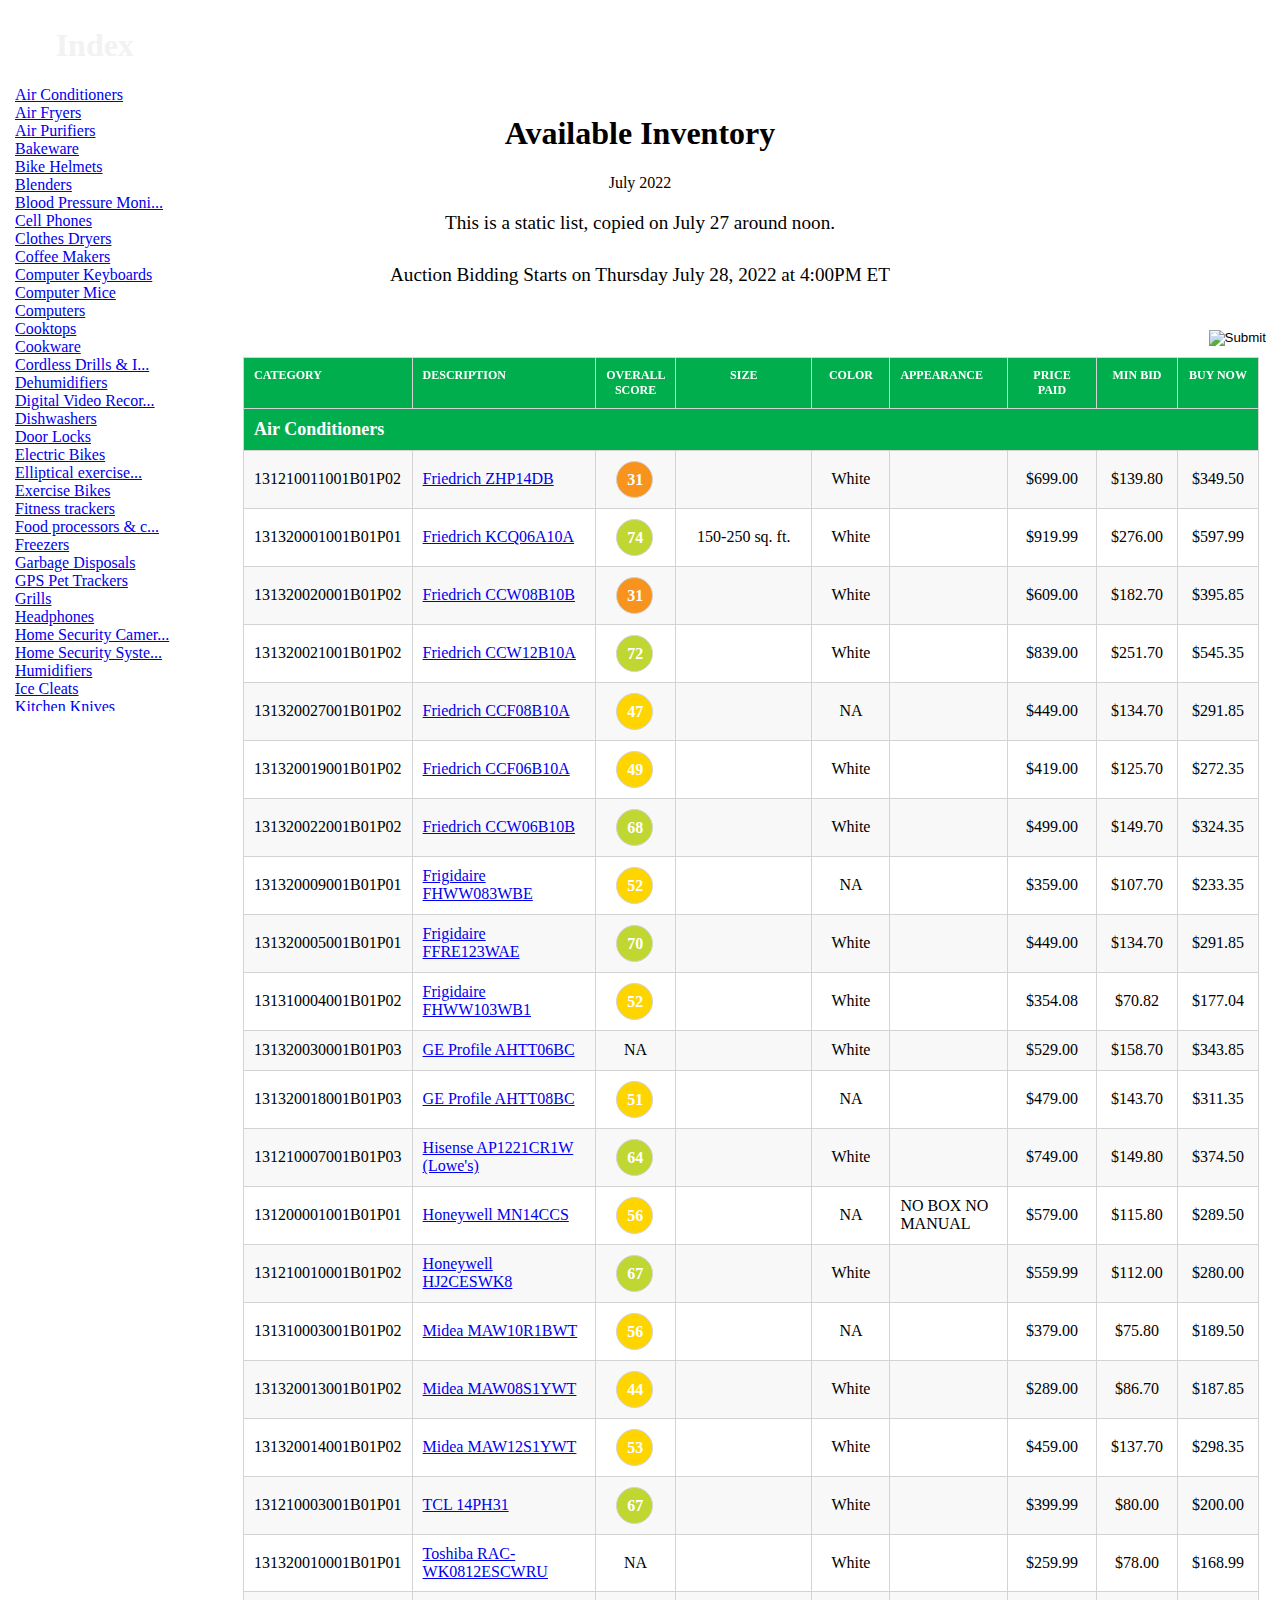
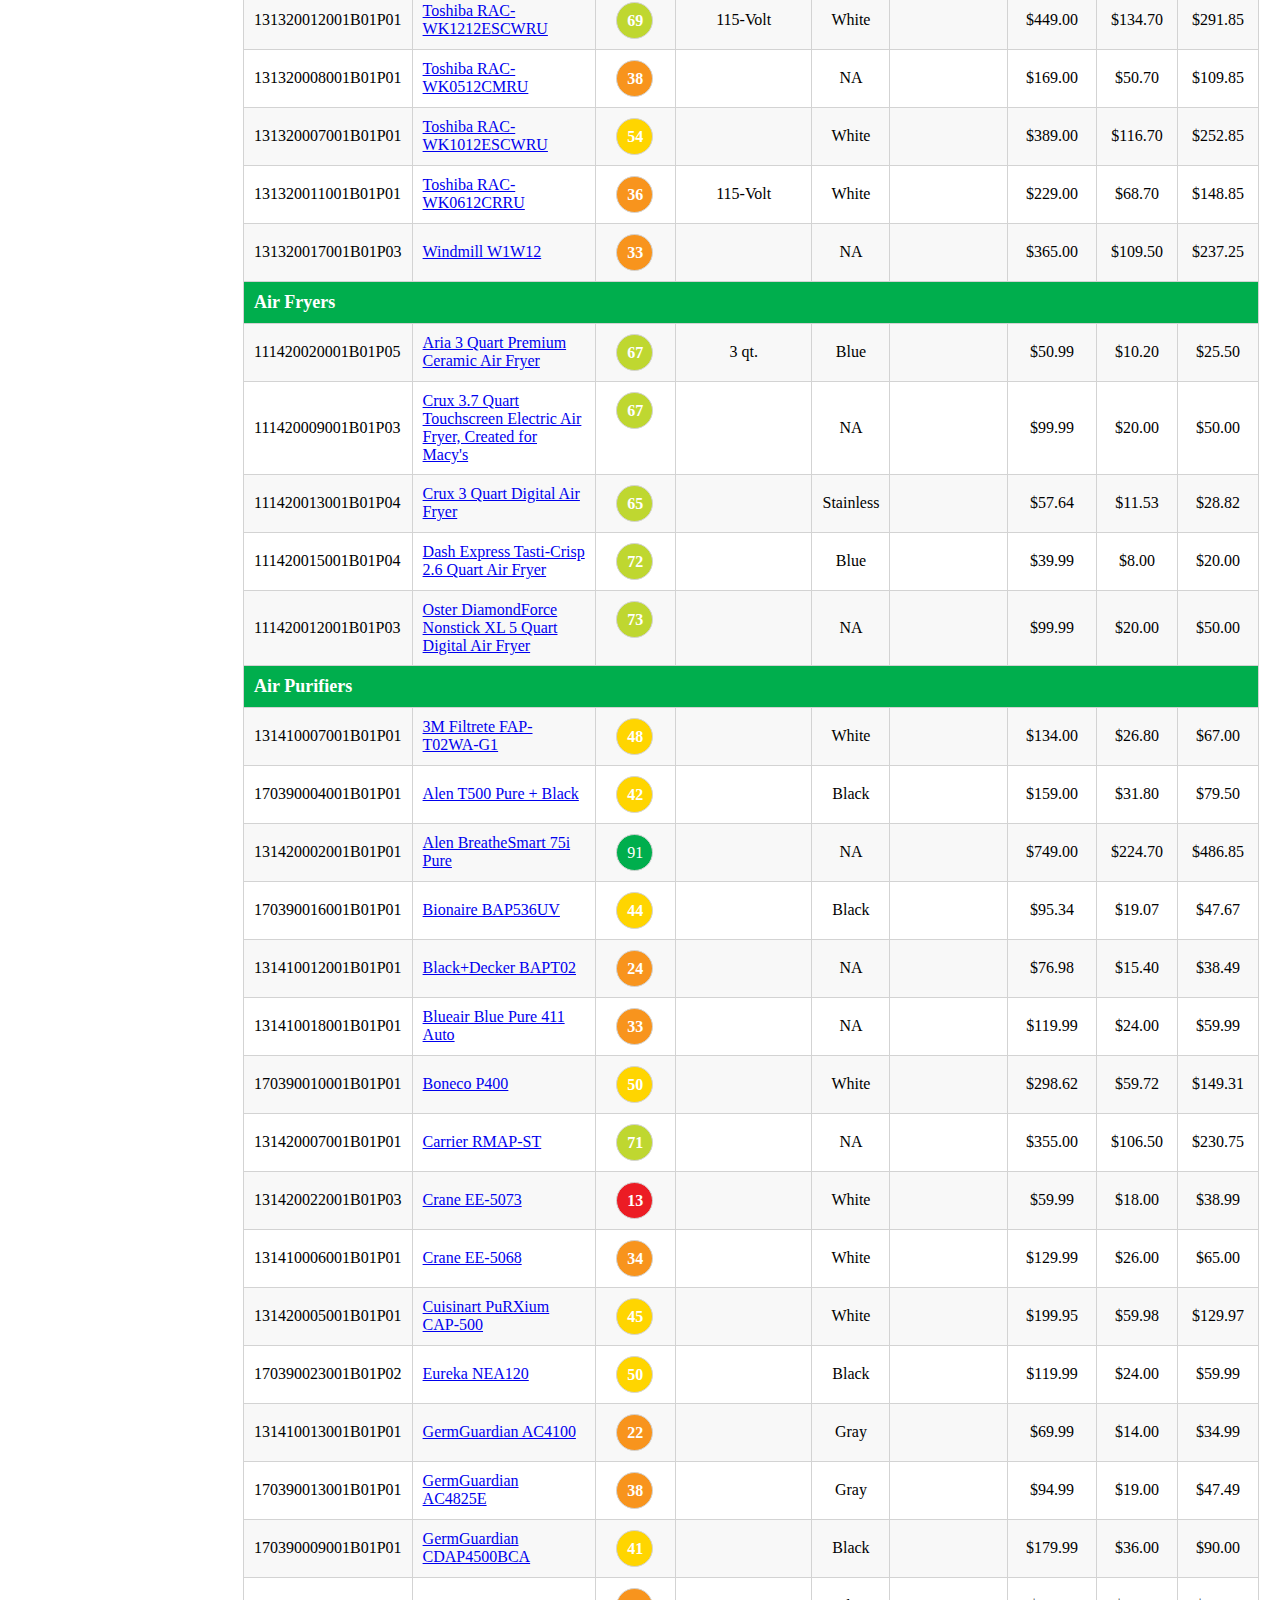
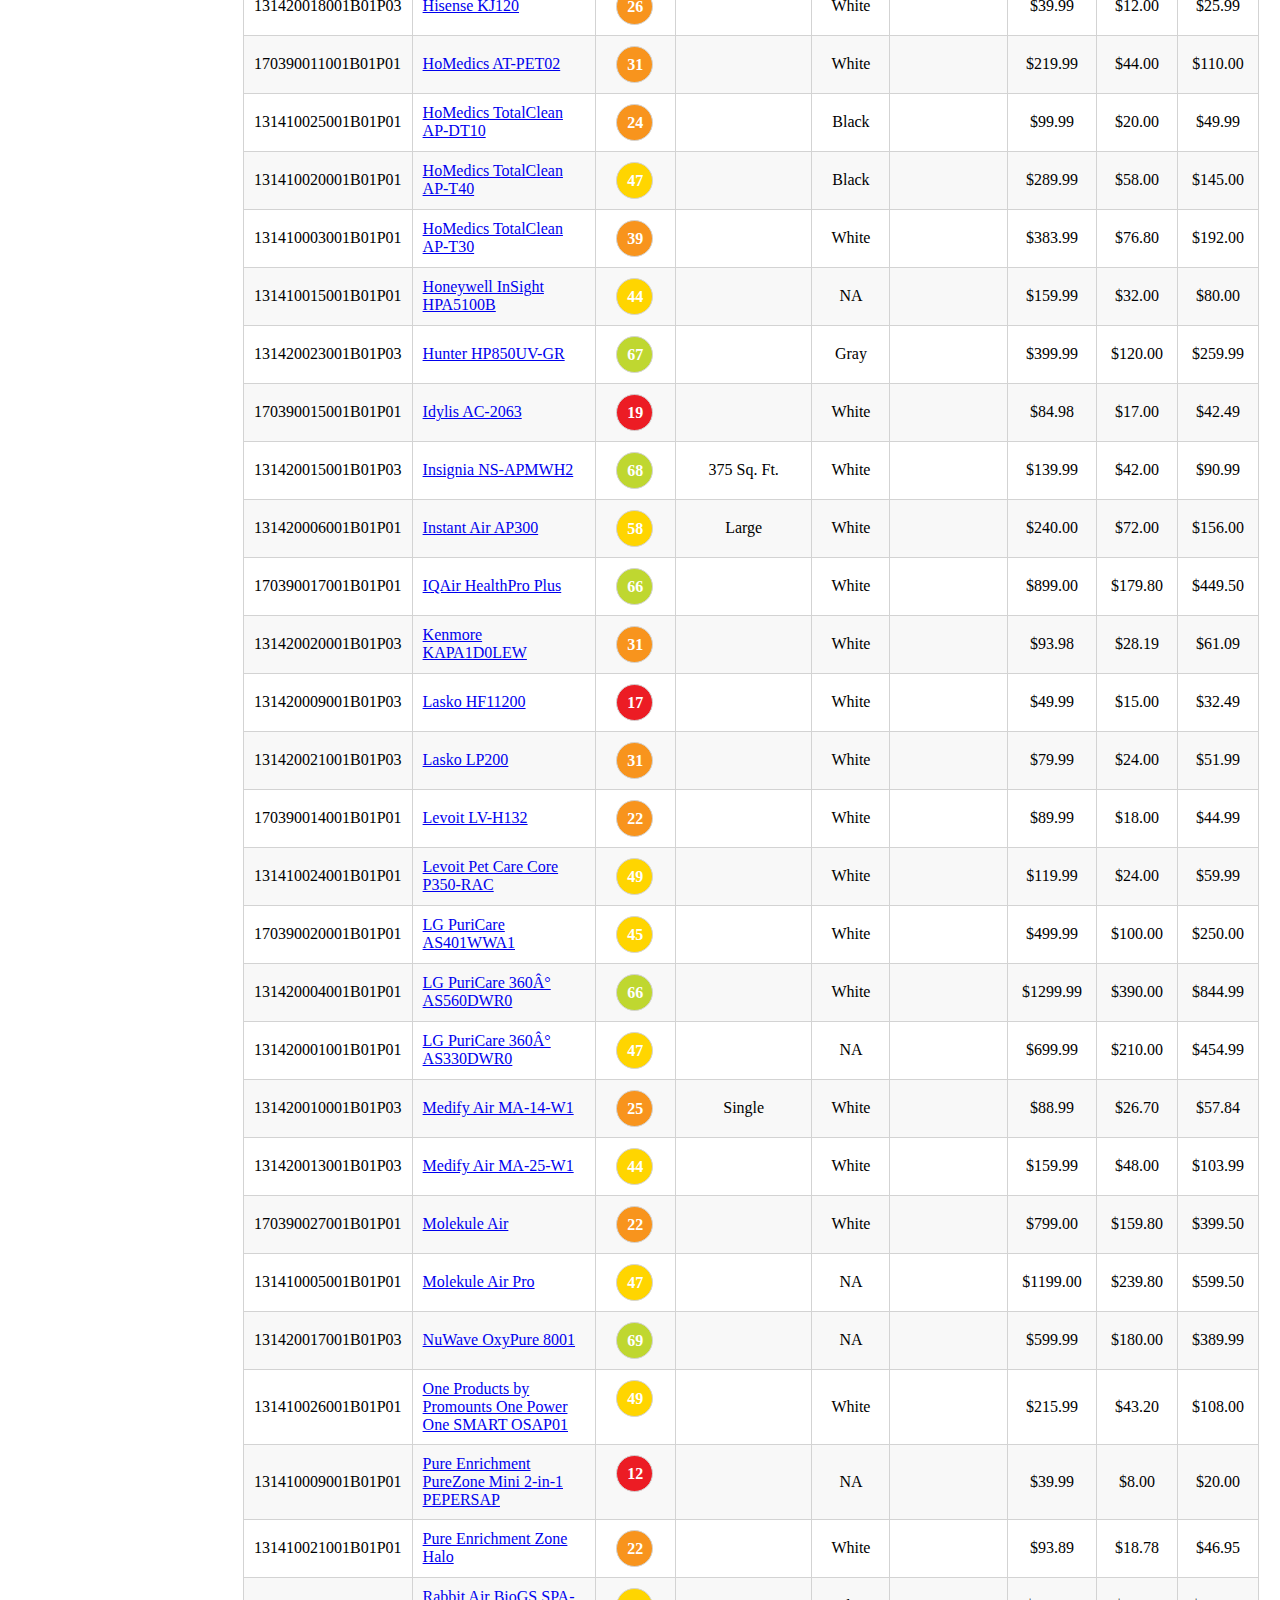
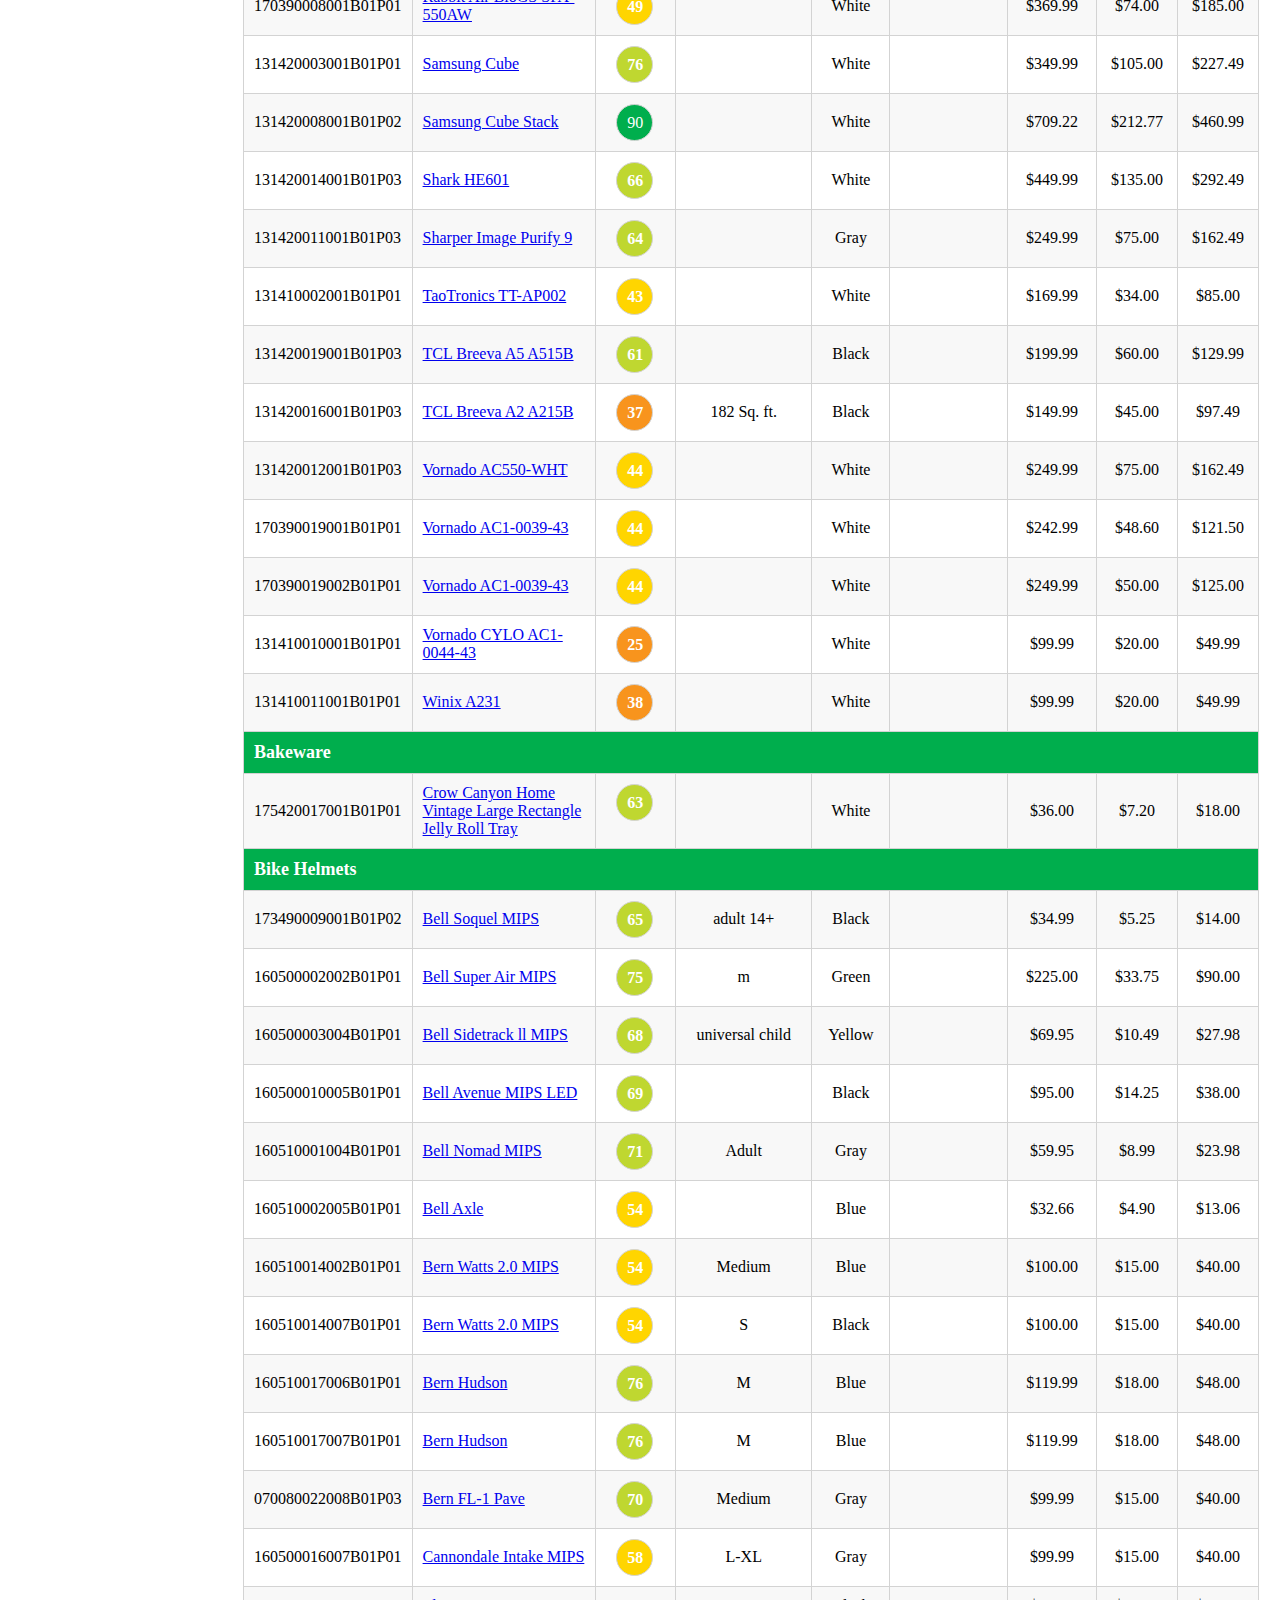
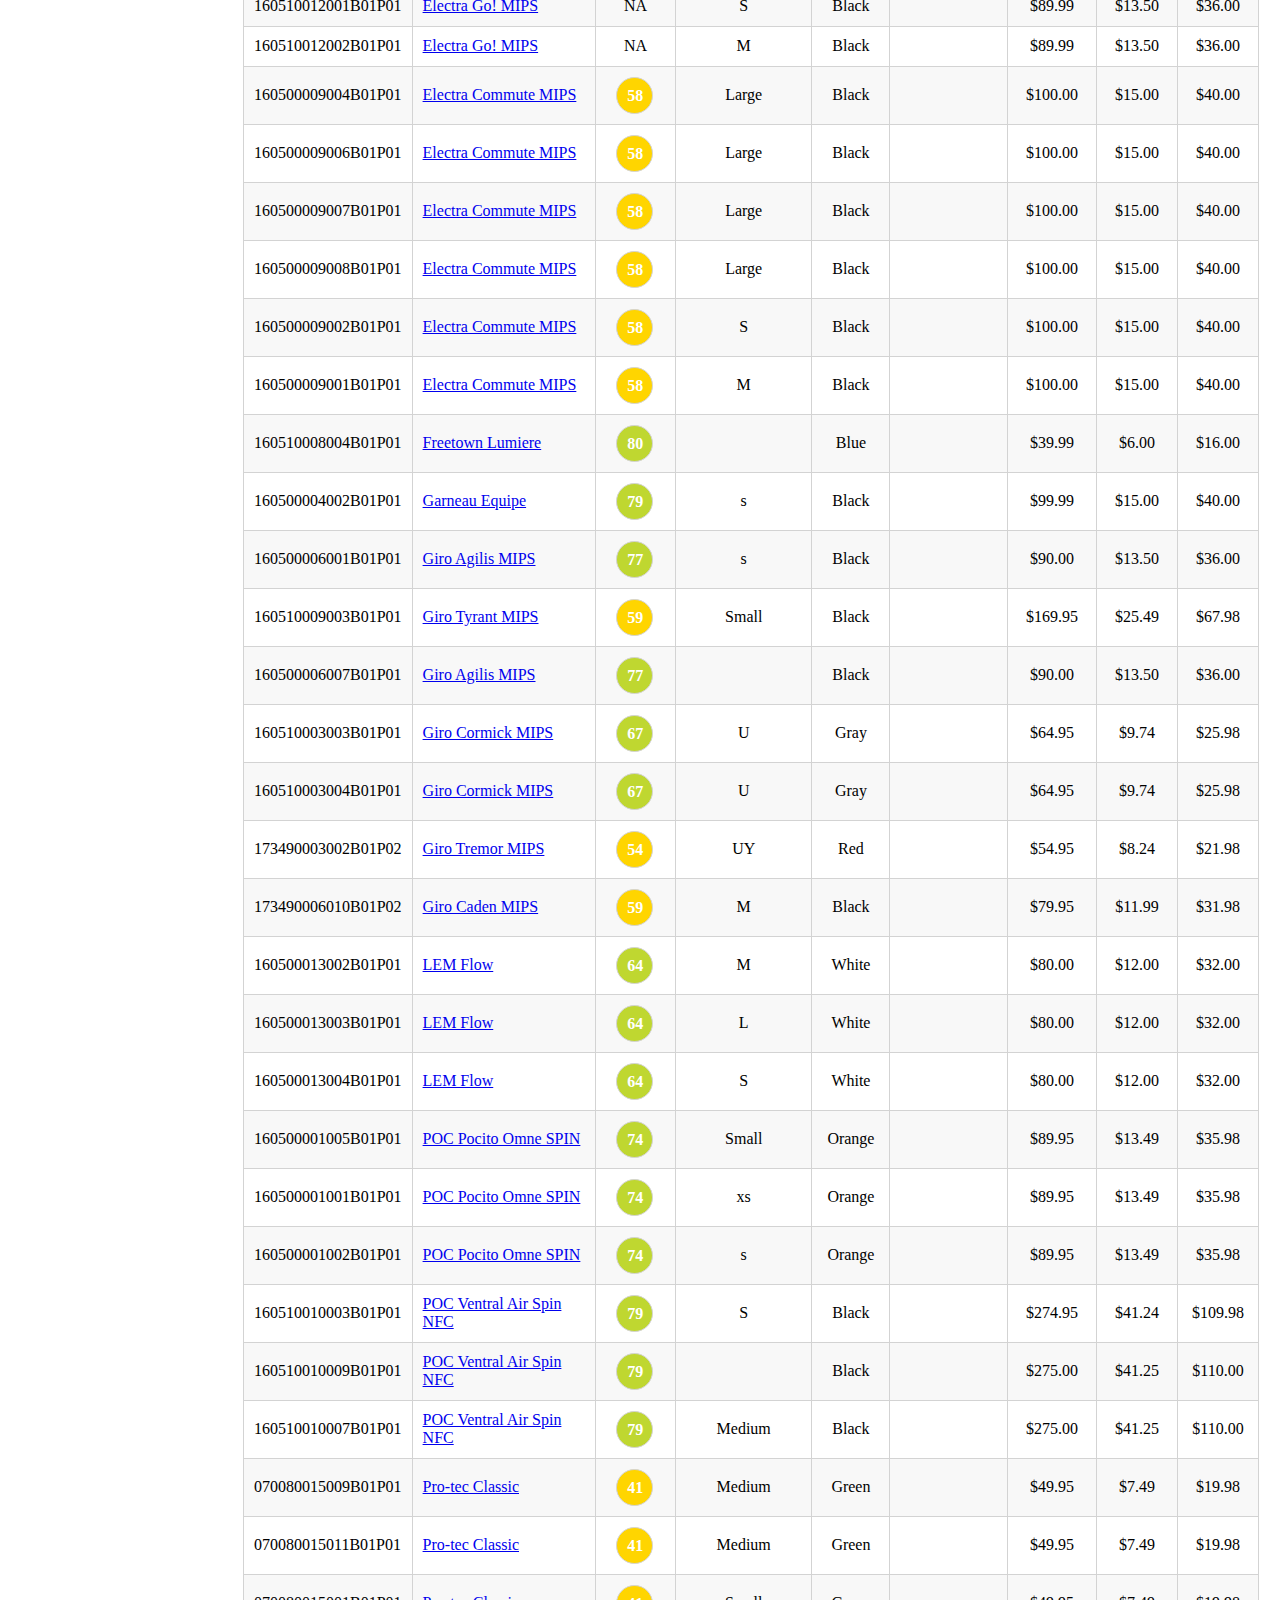
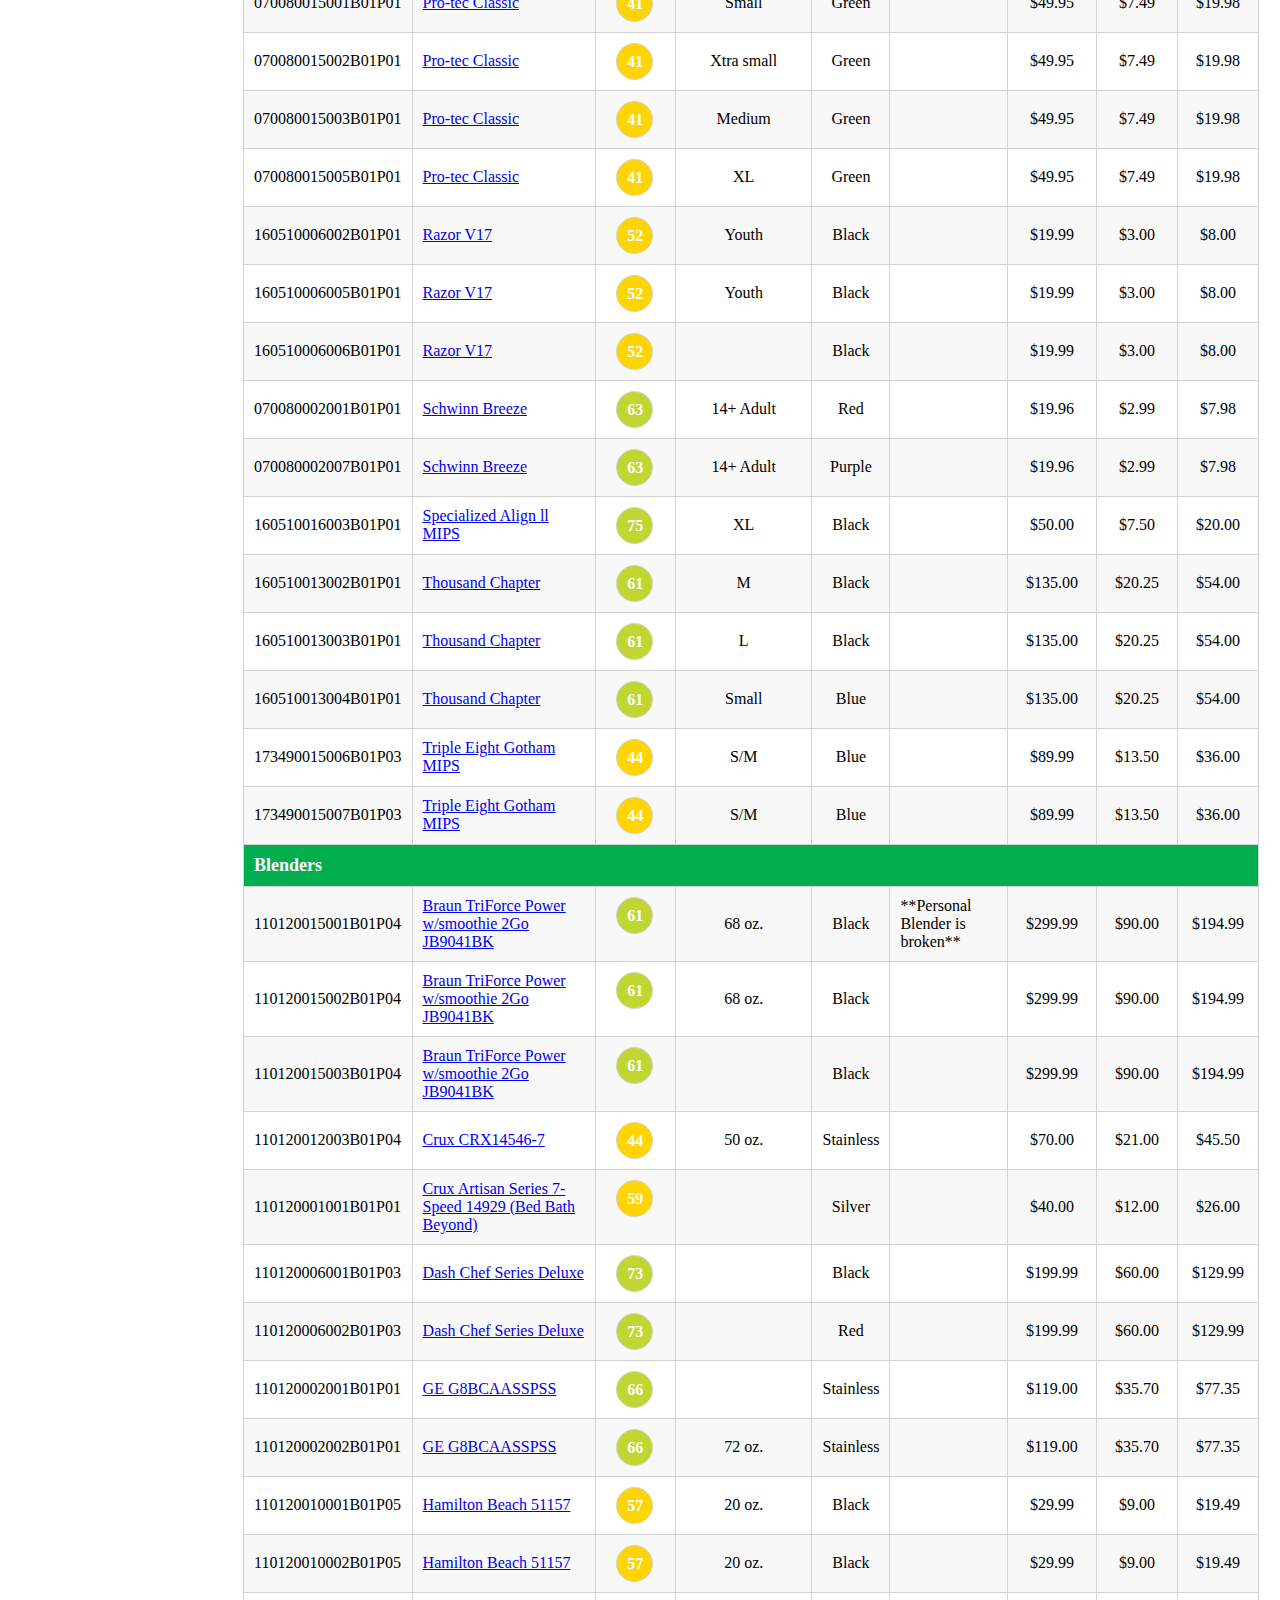
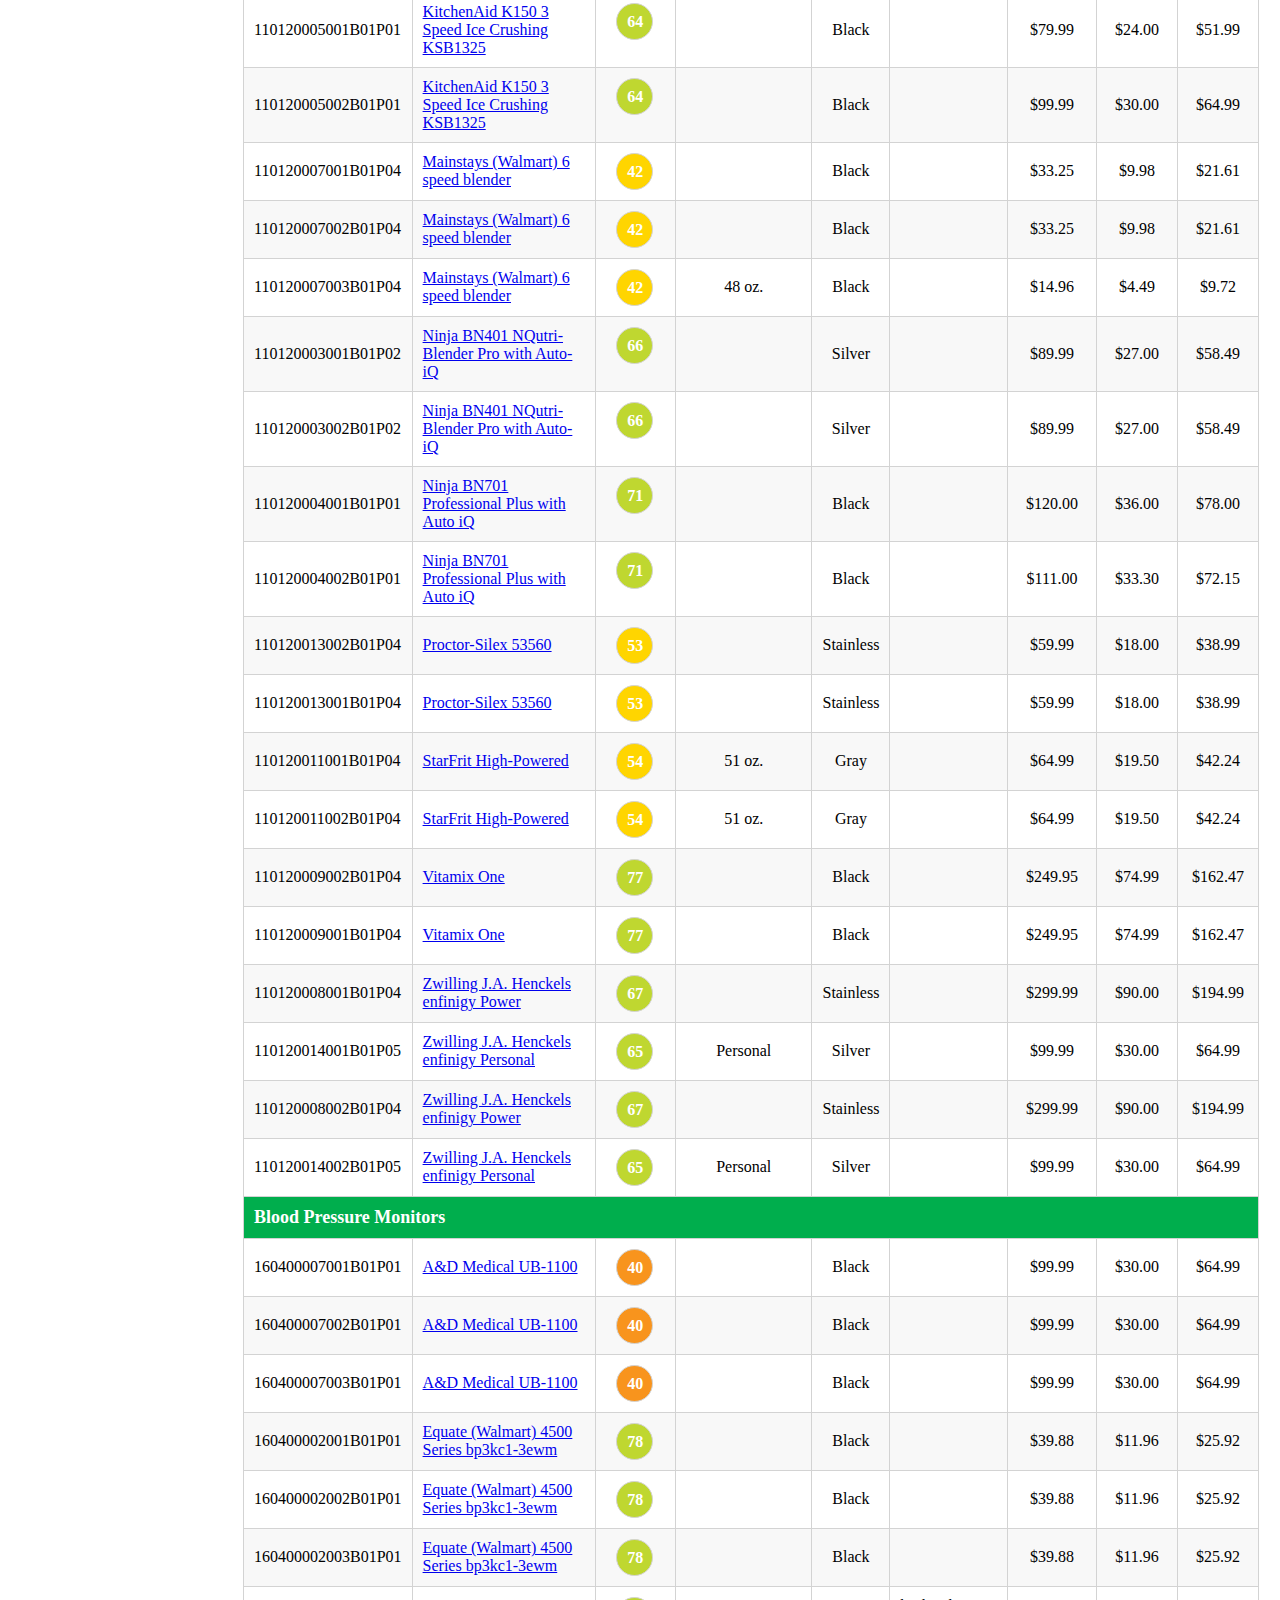
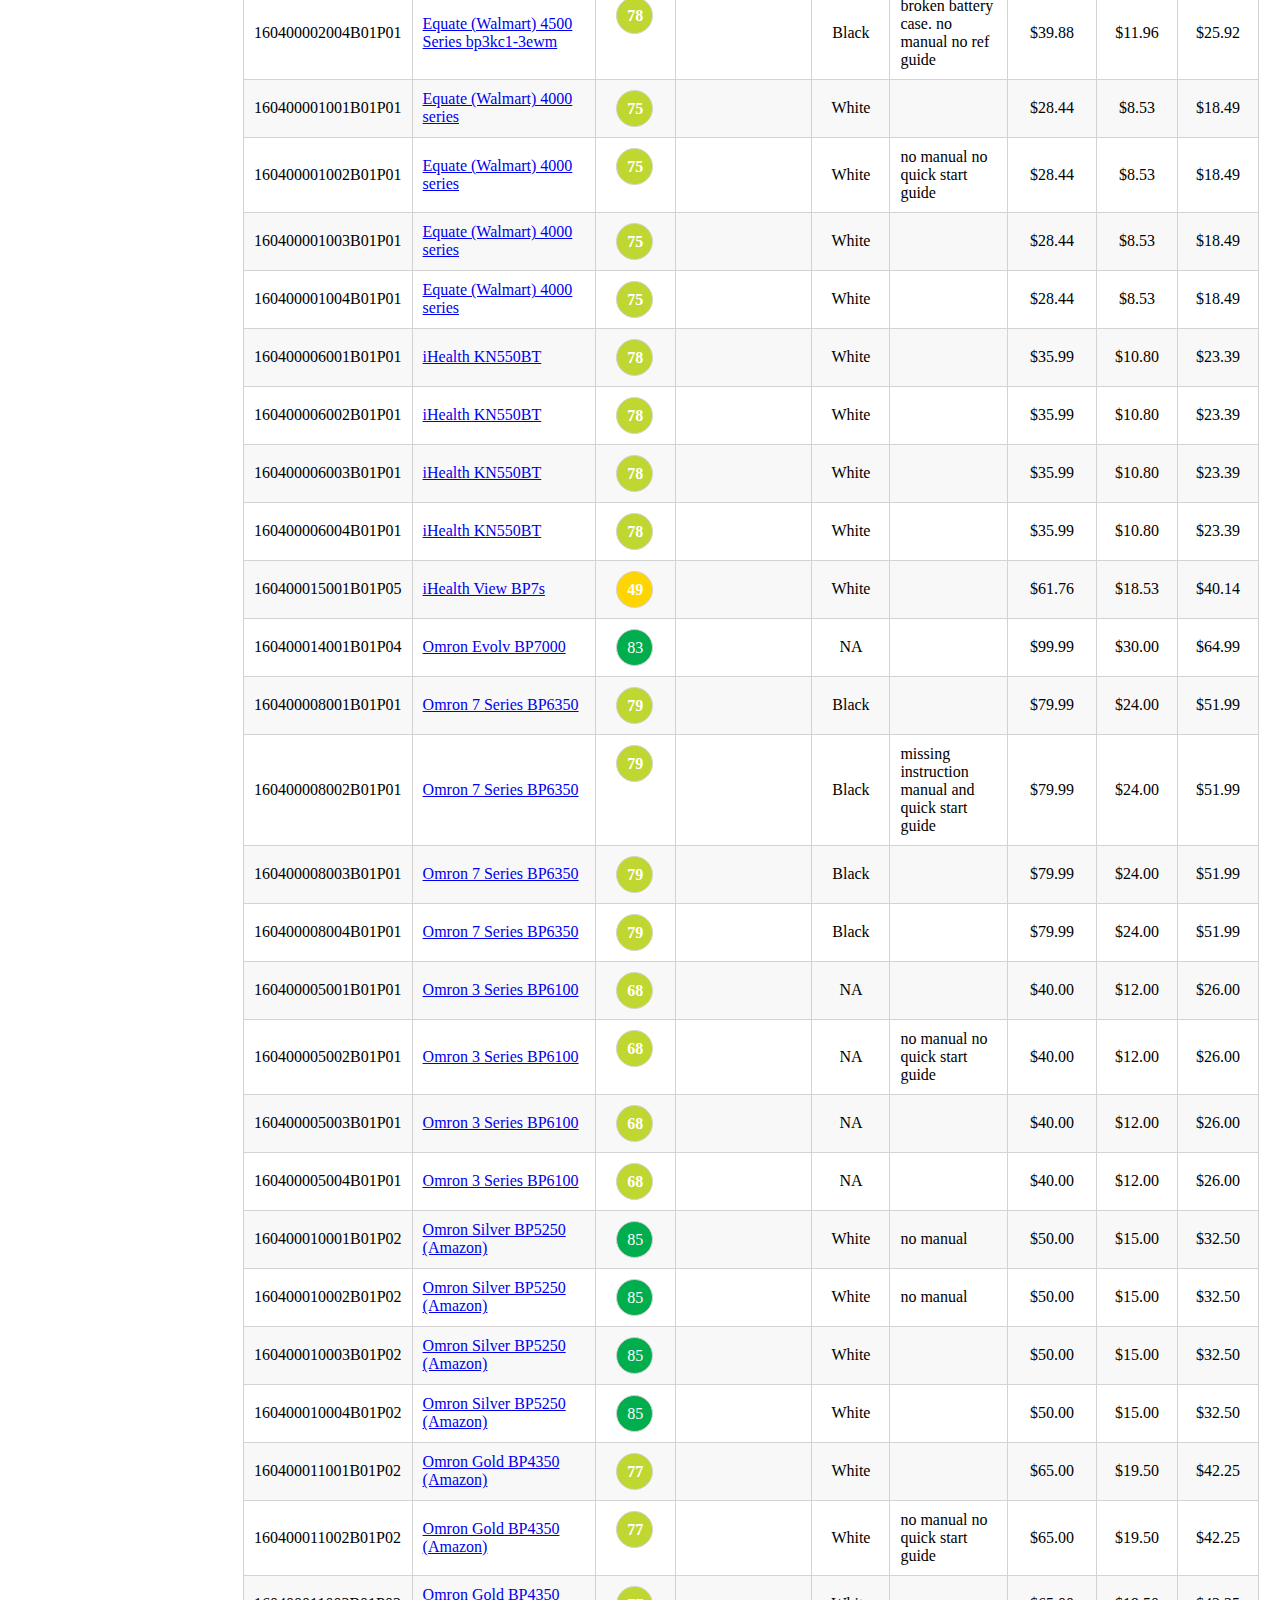
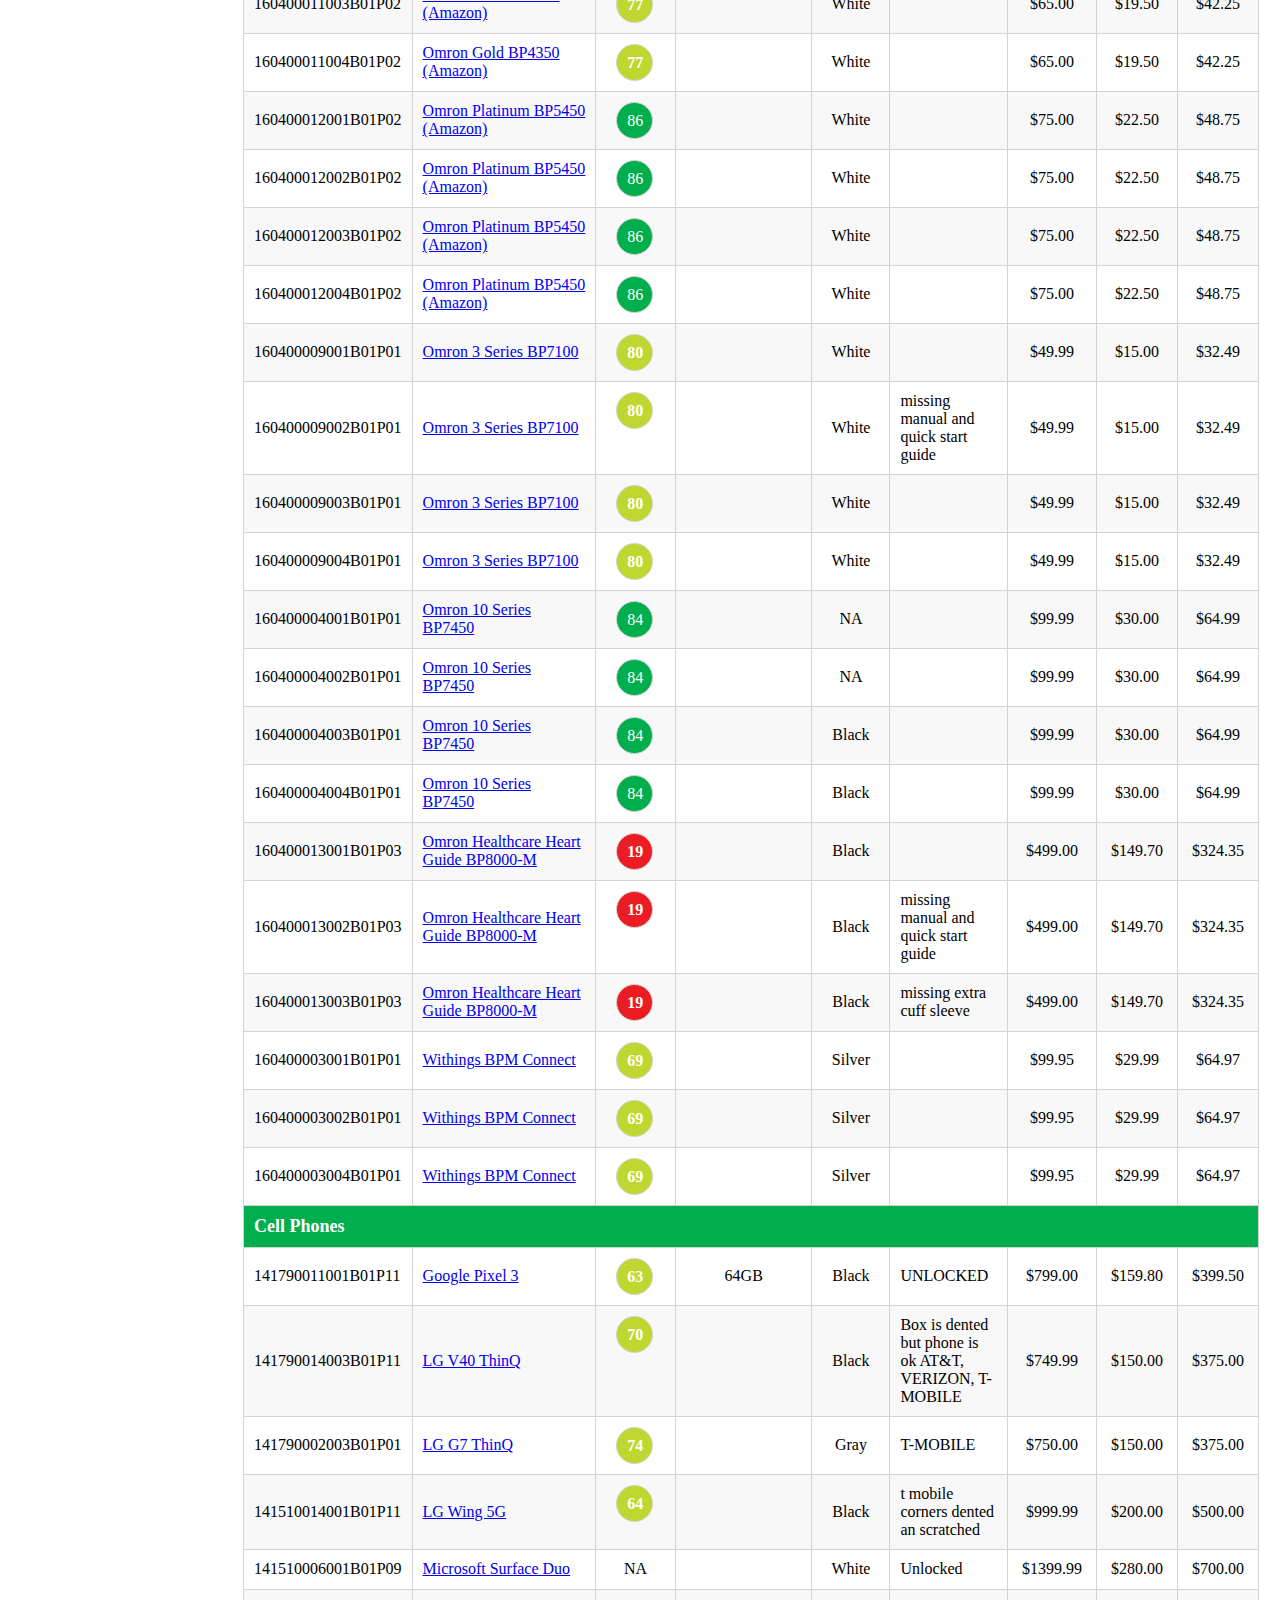
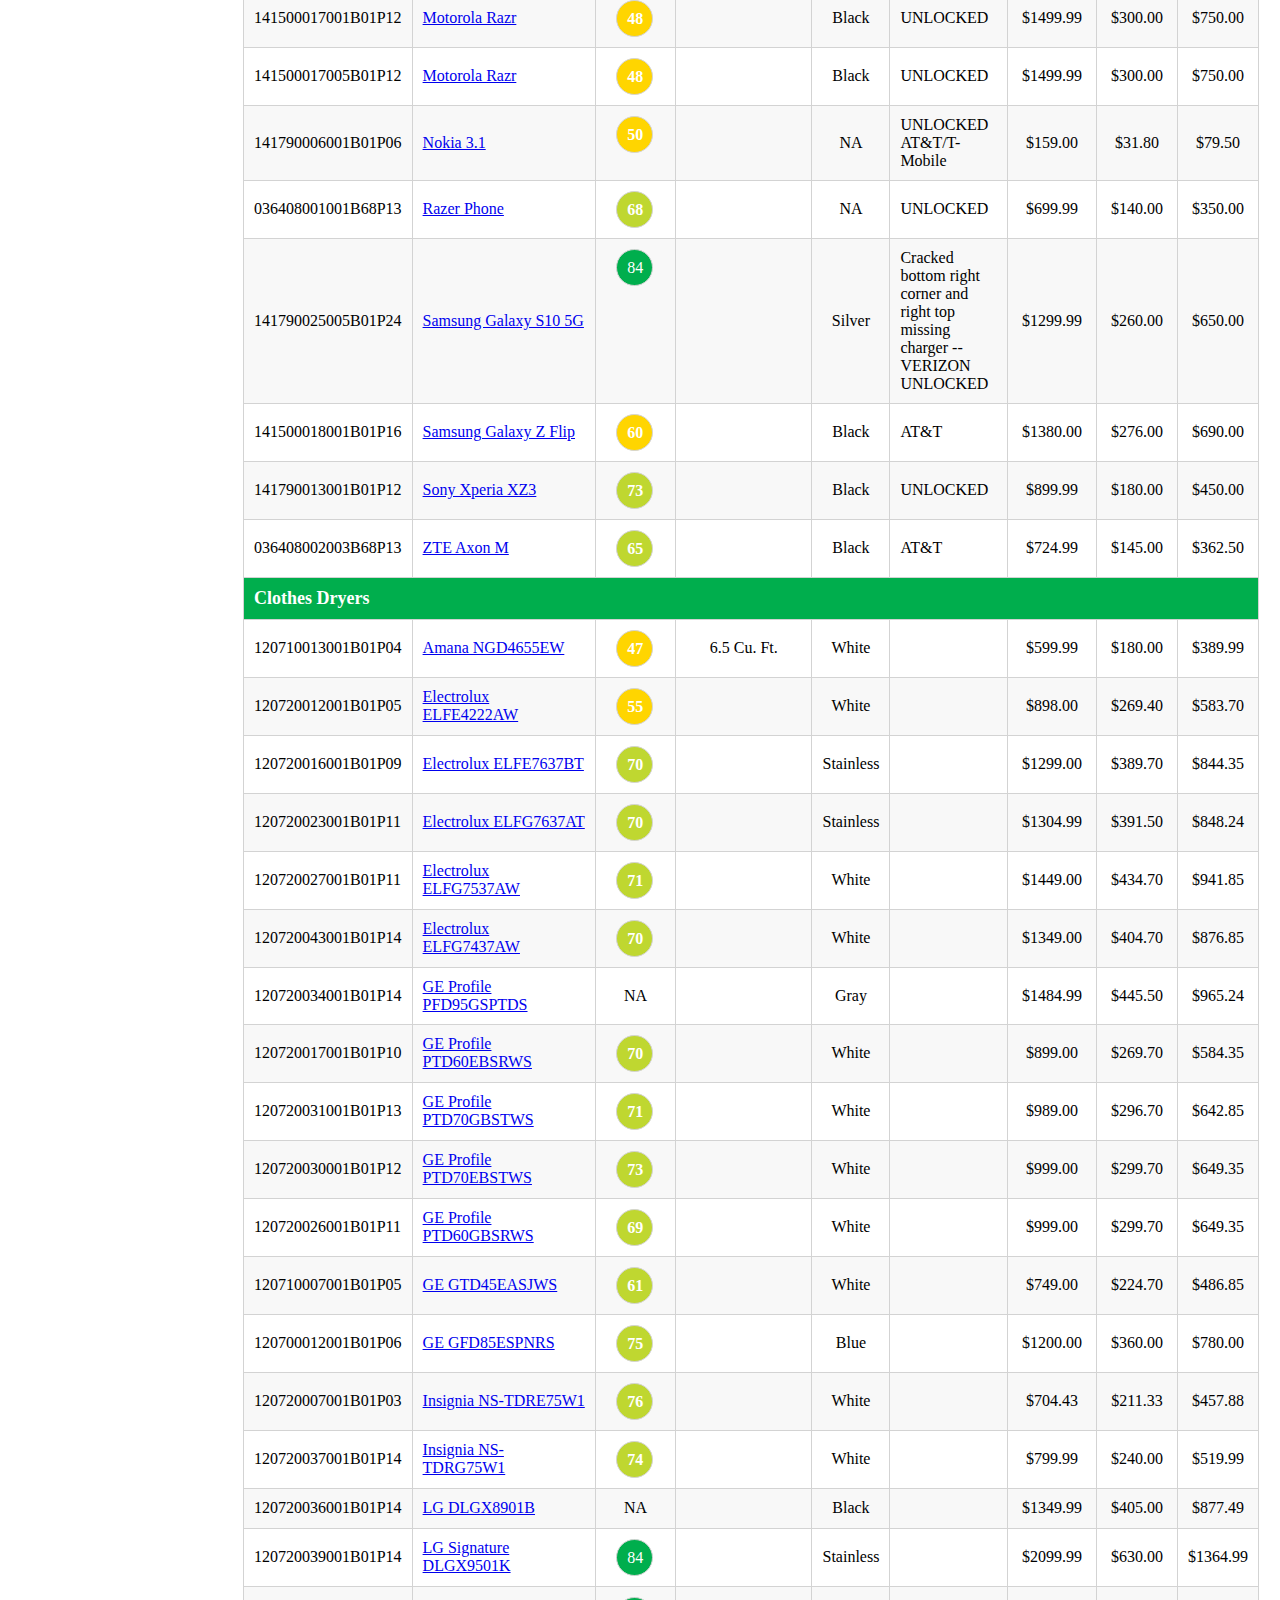
==== index.html @ 6318defc "using an index.hmlt file for url simplicity" ====
<!DOCTYPE html>
<!-- saved from url=(0065)https://crnet.consumer.org/auction1/admin/Reports_StaffList4.aspx -->
<html xmlns="http://www.w3.org/1999/xhtml"><head><meta http-equiv="Content-Type" content="text/html; charset=UTF-8"><title>
	Staff List
</title><link href="./AuctionList-7.27.2022_files/Auction.css" rel="stylesheet"><link href="./AuctionList-7.27.2022_files/StyleSheet.css" rel="stylesheet">

<script type="text/javascript" src="./AuctionList-7.27.2022_files/keypad.js"></script>
<script type="text/javascript" src="./AuctionList-7.27.2022_files/ResponsiveTablesWS.js"></script>

<script type="text/javascript" src="./AuctionList-7.27.2022_files/jquery.min.js"></script>



<style type="text/css">

 a:active {
    background-color:yellow;
    color: red
}

:target {
  display:block;
  /*position: relative;
      top:  -120px;
  height:10px;*/
  visibility: visible;
  vertical-align:bottom;
  text-align:left;
  font-size:22px;
  padding-top:50px;
}

 html {
  scroll-behavior: smooth;
}

    .header1
  {
    position:sticky;
    inset-block-start: 0; /* "top" */

  }

   .stickymnu {
    position:fixed;
    background-color:white;

    left: 10px;
    top: 1px;

    height: 700px;
    overflow-y:scroll;
    overflow-x:hidden;
    color: #f2f2f2;
    text-align: left;
   }

     .tablestart{
        vertical-align:top;
        padding-left:225px;
   }

    #myBtn {
  display: none;
  position: fixed;
  bottom: 20px;
  right: 30px;
  z-index: 99;
  font-size: 18px;
  border: none;
  outline: none;
  background-color: red;
  color: white;
  cursor: pointer;
  padding: 15px;
  border-radius: 4px;
}

#myBtn:hover {
  background-color: #555;
}

        box-sizing: border-box;
      /* Create two equal columns that floats next to each other */
.column {
  float: left;
  width: 100%;
  padding: 100px;
}
/* Clear floats after the columns */
.row:after {
  content: "";
  display: table;
  clear: both;
}
        .auto-style1 {
            height: 23px;
            text-align: left;
        }
        .auto-style2 {
            text-align: center;
            width: 50%;
            height: 31px;
        }
        .auto-style4 {
          height: 25px;
      }
     .cssPager td
      {
       float:left ;
       font-size:26px;
       font-weight:600;
        border-style:none;
        padding:5px;
        border: 1px solid #969696;
        font-variant-numeric: tabular-nums;
     }
.HideColumn  {
    display: none;  }
    .auto-style5 {
        color: black;
    }
    .auto-style6 {
        text-align: center;
        height: 23px;
    }
.ratingcircle1 {
        background: #00ae4d;
        border-radius:50%;
        -moz-border-radius: 50%;
        -webkit-border-radius: 50%;
        color: white;
        display: inline-block;
        line-height: 15px;
        margin-right: 10px;
        margin-left:20px;
        margin-top: 10px;
        margin-bottom: 10px;
        text-align: center;
        vertical-align:bottom;
        width: 15px;
      }
.ratingcircle2 {
        background: #bfd730;
        border-radius:50%;
        -moz-border-radius: 50%;
        -webkit-border-radius: 50%;
        color: white;
        display: inline-block;
        font-weight: bold;
        line-height: 15px;
        margin-right: 10px;
        margin-left:20px;
        margin-top:10px;
        text-align: center;
        vertical-align:middle;
        width: 15px;
        margin-bottom: 10px;
      }

.ratingcircle3 {
        background: #ffd500;
        border-radius:50%;
        -moz-border-radius: 50%;
        -webkit-border-radius: 50%;
        color: white;
        display: inline-block;
        font-weight: bold;
        line-height: 15px;
        margin-right: 10px;
        margin-left:20px;
        margin-top: 10px;
        text-align: center;
        vertical-align:middle;
        width: 15px;
        margin-bottom: 10px;
      }
.ratingcircle4 {
        background: #f8941d;
        border-radius:50%;
        -moz-border-radius: 50%;
        -webkit-border-radius: 50%;
        color: white;
        display: inline-block;
        font-weight: bold;
        line-height: 15px;
        margin-right: 10px;
        margin-left:20px;
        margin-top: 10px;
        text-align: center;
        vertical-align:middle;
        width: 15px;
        vertical-align:central;
        margin-bottom: 10px;
      }
.ratingcircle5 {
        background: #ec1c24;
        border-radius:50%;
        -moz-border-radius: 50%;
        -webkit-border-radius: 50%;
        color: white;
        display: inline-block;
        font-weight: bold;
        line-height: 15px;
        margin-right: 10px;
        margin-left:20px;
        margin-top:10px;
        text-align: center;
        width: 15px;
        vertical-align:middle;
        margin-bottom: 10px;

      }



</style>

</head>
<body style="font-family:Averta; background-color:#ffffff">

<button onclick="topFunction()" id="myBtn" title="Go to top">Top</button>

<!--    <form method="post" action="https://crnet.consumer.org/auction1/admin/Reports_StaffList4.aspx" id="form1"> -->


<script type="text/javascript">
//<![CDATA[
var theForm = document.forms['form1'];
if (!theForm) {
    theForm = document.form1;
}
function __doPostBack(eventTarget, eventArgument) {
    if (!theForm.onsubmit || (theForm.onsubmit() != false)) {
        theForm.__EVENTTARGET.value = eventTarget;
        theForm.__EVENTARGUMENT.value = eventArgument;
        theForm.submit();
    }
}
//]]>
</script>


<script src="./AuctionList-7.27.2022_files/WebResource.axd" type="text/javascript"></script>


<script src="./AuctionList-7.27.2022_files/ScriptResource.axd" type="text/javascript"></script>
<script src="./AuctionList-7.27.2022_files/ScriptResource(1).axd" type="text/javascript"></script>


<script type="text/javascript">
//<![CDATA[
Sys.WebForms.PageRequestManager._initialize('ScriptManager1', 'form1', [], [], [], 90, '');
//]]>
</script>









<table style="width:100%;" border="0">

<tbody><tr><td style="text-align:center; color:green; height:50px;">

    </td></tr>
<tr><td style="text-align:center; font-size:larger; font-family:Arial;" class="auto-style4"></td></tr>

<tr><td><center><h1 class="auto-style5">Available Inventory</h1>
    <p class="auto-style5">
        <span id="BatchDate_LBL">July 2022</span>
    </p></center></td></tr>

<tr id="trBuyNow">
	<td style="background-color: white; text-align:center; font-size:larger;">
    This is a static list, copied on July 27 around noon.</td>
</tr>


<tr><td style="background-color: white; text-align:center; font-size:larger;">&nbsp;</td></tr>

<tr><td style="background-color: white; text-align:center; font-size:larger;"><span id="lblAuctionStatus">Auction Bidding Starts on Thursday July 28, 2022 at 4:00PM ET</span></td></tr>

<tr><td class="auto-style2">

    <br>

    </td></tr>

<tr>
    <td style="width:100%; vertical-align:top; ">
<table style="width:100%; vertical-align:top; margin:auto;" border="0">
    <tbody><tr><td class="auto-style1">

        <div class="row">
            <div class="column">
            </div>
            <div class="column" style=" text-align:right;width:100%">
             <input src="./AuctionList-7.27.2022_files/PrintIt.png" name="printbutton" type="image" id="printbutton" style="border: 0 none;" onclick="javascript: window.print();" class="hide_print" alt="Submit">
            </div>
        </div>
<table cellpadding="5">

    <tbody><tr>
        <td style="vertical-align:top;white-space: nowrap;" class="stickymnu">
            <h1 style="text-align:center;">Index</h1>
                    <a class="catheader" title="Air Conditioners" href="#Air%20Conditioners">Air Conditioners</a>
                    <br>

                    <a class="catheader" title="Air Fryers" href="#Air%20Fryers">Air Fryers</a>
                    <br>

                    <a class="catheader" title="Air Purifiers" href="#Air%20Purifiers">Air Purifiers</a>
                    <br>

                    <a class="catheader" title="Bakeware" href="#Bakeware">Bakeware</a>
                    <br>

                    <a class="catheader" title="Bike Helmets" href="#Bike%20Helmets">Bike Helmets</a>
                    <br>

                    <a class="catheader" title="Blenders" href="#Blenders">Blenders</a>
                    <br>

                    <a class="catheader" title="Blood Pressure Monitors" href="#Blood%20Pressure%20Monitors">Blood Pressure Moni...</a>
                    <br>

                    <a class="catheader" title="Cell Phones" href="#Cell%20Phones">Cell Phones</a>
                    <br>

                    <a class="catheader" title="Clothes Dryers" href="#Clothes%20Dryers">Clothes Dryers</a>
                    <br>

                    <a class="catheader" title="Coffee Makers" href="#Coffee%20Makers">Coffee Makers</a>
                    <br>

                    <a class="catheader" title="Computer Keyboards" href="#Computer%20Keyboards">Computer Keyboards</a>
                    <br>

                    <a class="catheader" title="Computer Mice" href="#Computer%20Mice">Computer Mice</a>
                    <br>

                    <a class="catheader" title="Computers" href="#Computers">Computers</a>
                    <br>

                    <a class="catheader" title="Cooktops" href="#Cooktops">Cooktops</a>
                    <br>

                    <a class="catheader" title="Cookware" href="#Cookware">Cookware</a>
                    <br>

                    <a class="catheader" title="Cordless Drills &amp; Impact Drivers" href="#Cordless%20Drills%20&amp;%20Impact%20Drivers">Cordless Drills &amp; I...</a>
                    <br>

                    <a class="catheader" title="Dehumidifiers" href="#Dehumidifiers">Dehumidifiers</a>
                    <br>

                    <a class="catheader" title="Digital Video Recorders" href="#Digital%20Video%20Recorders">Digital Video Recor...</a>
                    <br>

                    <a class="catheader" title="Dishwashers" href="#Dishwashers">Dishwashers</a>
                    <br>

                    <a class="catheader" title="Door Locks" href="#Door%20Locks">Door Locks</a>
                    <br>

                    <a class="catheader" title="Electric Bikes" href="#Electric%20Bikes">Electric Bikes</a>
                    <br>

                    <a class="catheader" title="Elliptical exercisers" href="#Elliptical%20exercisers">Elliptical exercise...</a>
                    <br>

                    <a class="catheader" title="Exercise Bikes" href="#Exercise%20Bikes">Exercise Bikes</a>
                    <br>

                    <a class="catheader" title="Fitness trackers" href="#Fitness%20trackers">Fitness trackers</a>
                    <br>

                    <a class="catheader" title="Food processors &amp; choppers" href="#Food%20processors%20&amp;%20choppers">Food processors &amp; c...</a>
                    <br>

                    <a class="catheader" title="Freezers" href="#Freezers">Freezers</a>
                    <br>

                    <a class="catheader" title="Garbage Disposals" href="#Garbage%20Disposals">Garbage Disposals</a>
                    <br>

                    <a class="catheader" title="GPS Pet Trackers" href="#GPS%20Pet%20Trackers">GPS Pet Trackers</a>
                    <br>

                    <a class="catheader" title="Grills" href="#Grills">Grills</a>
                    <br>

                    <a class="catheader" title="Headphones" href="#Headphones">Headphones</a>
                    <br>

                    <a class="catheader" title="Home Security Cameras" href="#Home%20Security%20Cameras">Home Security Camer...</a>
                    <br>

                    <a class="catheader" title="Home Security Systems" href="#Home%20Security%20Systems">Home Security Syste...</a>
                    <br>

                    <a class="catheader" title="Humidifiers" href="#Humidifiers">Humidifiers</a>
                    <br>

                    <a class="catheader" title="Ice Cleats" href="#Ice%20Cleats">Ice Cleats</a>
                    <br>

                    <a class="catheader" title="Kitchen Knives" href="#Kitchen%20Knives">Kitchen Knives</a>
                    <br>

                    <a class="catheader" title="Laptops &amp; Chromebooks" href="#Laptops%20&amp;%20Chromebooks">Laptops &amp; Chromeboo...</a>
                    <br>

                    <a class="catheader" title="Lawn mowers and tractors" href="#Lawn%20mowers%20and%20tractors">Lawn mowers and tra...</a>
                    <br>

                    <a class="catheader" title="Leaf Blowers" href="#Leaf%20Blowers">Leaf Blowers</a>
                    <br>

                    <a class="catheader" title="Luggage" href="#Luggage">Luggage</a>
                    <br>

                    <a class="catheader" title="Microwave ovens" href="#Microwave%20ovens">Microwave ovens</a>
                    <br>

                    <a class="catheader" title="Pillows" href="#Pillows">Pillows</a>
                    <br>

                    <a class="catheader" title="Pressure Washers" href="#Pressure%20Washers">Pressure Washers</a>
                    <br>

                    <a class="catheader" title="Printers" href="#Printers">Printers</a>
                    <br>

                    <a class="catheader" title="Privacy" href="#Privacy">Privacy</a>
                    <br>

                    <a class="catheader" title="Ranges" href="#Ranges">Ranges</a>
                    <br>

                    <a class="catheader" title="Refrigerators" href="#Refrigerators">Refrigerators</a>
                    <br>

                    <a class="catheader" title="Sheets" href="#Sheets">Sheets</a>
                    <br>

                    <a class="catheader" title="Smart Speakers" href="#Smart%20Speakers">Smart Speakers</a>
                    <br>

                    <a class="catheader" title="Smartwatches" href="#Smartwatches">Smartwatches</a>
                    <br>

                    <a class="catheader" title="Snow Blowers" href="#Snow%20Blowers">Snow Blowers</a>
                    <br>

                    <a class="catheader" title="Soda Makers" href="#Soda%20Makers">Soda Makers</a>
                    <br>

                    <a class="catheader" title="Soundbars" href="#Soundbars">Soundbars</a>
                    <br>

                    <a class="catheader" title="Space Heaters" href="#Space%20Heaters">Space Heaters</a>
                    <br>

                    <a class="catheader" title="Sprinkler Timers" href="#Sprinkler%20Timers">Sprinkler Timers</a>
                    <br>

                    <a class="catheader" title="Steam mops" href="#Steam%20mops">Steam mops</a>
                    <br>

                    <a class="catheader" title="Streaming Media" href="#Streaming%20Media">Streaming Media</a>
                    <br>

                    <a class="catheader" title="Strollers" href="#Strollers">Strollers</a>
                    <br>

                    <a class="catheader" title="Televisions" href="#Televisions">Televisions</a>
                    <br>

                    <a class="catheader" title="Thermostats" href="#Thermostats">Thermostats</a>
                    <br>

                    <a class="catheader" title="Toasters &amp; Toaster Ovens" href="#Toasters%20&amp;%20Toaster%20Ovens">Toasters &amp; Toaster ...</a>
                    <br>

                    <a class="catheader" title="Toilets" href="#Toilets">Toilets</a>
                    <br>

                    <a class="catheader" title="Treadmills" href="#Treadmills">Treadmills</a>
                    <br>

                    <a class="catheader" title="TV Antennas" href="#TV%20Antennas">TV Antennas</a>
                    <br>

                    <a class="catheader" title="TV Mounts" href="#TV%20Mounts">TV Mounts</a>
                    <br>

                    <a class="catheader" title="Vacuum Cleaners" href="#Vacuum%20Cleaners">Vacuum Cleaners</a>
                    <br>

                    <a class="catheader" title="Vacuum Sealers" href="#Vacuum%20Sealers">Vacuum Sealers</a>
                    <br>

                    <a class="catheader" title="Wall Ovens" href="#Wall%20Ovens">Wall Ovens</a>
                    <br>

                    <a class="catheader" title="Washing Machines" href="#Washing%20Machines">Washing Machines</a>
                    <br>

                    <a class="catheader" title="Water Filters" href="#Water%20Filters">Water Filters</a>
                    <br>

                    <a class="catheader" title="Wireless &amp; Bluetooth Speakers" href="#Wireless%20&amp;%20Bluetooth%20Speakers">Wireless &amp; Bluetoot...</a>
                    <br>

                    <a class="catheader" title="Wireless Routers" href="#Wireless%20Routers">Wireless Routers</a>
                    <br>


        </td>
        <td class="tablestart">
             <div class="headerdiv">

<div>
	<table cellspacing="0" cellpadding="10" rules="all" id="GridView2" style="border-color:LightGrey;border-width:0px;border-style:Solid;font-size:Medium;width:100%;border-collapse:collapse;">
		<tbody><tr class="header1" align="left" valign="top" style="color:White;background-color:#00AE4D;height:40px;">
			<th class="link" scope="col" style="font-size:12px;width:10%;">CATEGORY</th><th scope="col" style="font-size:12px;width:45%;">DESCRIPTION</th><th align="center" scope="col" style="font-size:12px;">OVERALL SCORE</th><th align="center" scope="col" style="font-size:12px;width:5%;">SIZE</th><th align="center" scope="col" style="font-size:12px;width:5%;">COLOR</th><th align="left" scope="col" style="font-size:12px;width:20%;">APPEARANCE</th><th align="center" scope="col" style="font-size:12px;width:5%;">PRICE PAID</th><th align="center" scope="col" style="font-size:12px;width:5%;">MIN BID</th><th align="center" scope="col" style="font-size:12px;width:5%;">BUY NOW</th><th class="HideColumn" scope="col" style="width:0px;">&nbsp;</th>
		</tr><tr style="color:White;background-color:#00AE4D;height:40px;">
			<td align="left" colspan="9" style="font-size:Medium;"><div id="Air Conditioners"><b><font size="4px">Air Conditioners</font></b></div></td><td class="HideColumn" style="width:0px;">

<itemstyle cssclass="HideColumn">
 </itemstyle></td>
		</tr><tr style="background-color:#F8F8F8;border-width:1px;border-style:Solid;height:40px;">
			<td align="left" style="font-size:Medium;">131210011001B01P02</td><td align="left" style="font-size:Medium;"><a href="https://www.consumerreports.org/products/air-conditioners-28969/portable-air-conditioners-37010/friedrich-zhp14db-403364/" target="_blank">Friedrich ZHP14DB</a></td><td class="ratingcircle4" align="center" valign="middle">31</td><td align="center" style="font-size:Medium;">&nbsp;</td><td align="center" style="font-size:Medium;">White</td><td align="left" style="font-size:Medium;">&nbsp;</td><td align="center" style="font-size:Medium;">$699.00</td><td align="center" style="font-size:Medium;">$139.80</td><td align="center" style="font-size:Medium;">$349.50</td><td class="HideColumn" style="width:0px;">

<itemstyle cssclass="HideColumn">
 </itemstyle></td>
		</tr><tr style="background-color:White;height:40px;">
			<td align="left" style="font-size:Medium;">131320001001B01P01</td><td align="left" style="font-size:Medium;"><a href="https://www.consumerreports.org/products/air-conditioners-28969/air-conditioner-28666/friedrich-kcq06a10a-405424/" target="_blank">Friedrich KCQ06A10A</a></td><td class="ratingcircle2" align="center" valign="middle">74</td><td align="center" style="font-size:Medium;">150-250 sq. ft.</td><td align="center" style="font-size:Medium;">White</td><td align="left" style="font-size:Medium;">&nbsp;</td><td align="center" style="font-size:Medium;">$919.99</td><td align="center" style="font-size:Medium;">$276.00</td><td align="center" style="font-size:Medium;">$597.99</td><td class="HideColumn" style="width:0px;">

<itemstyle cssclass="HideColumn">
 </itemstyle></td>
		</tr><tr style="background-color:#F8F8F8;border-width:1px;border-style:Solid;height:40px;">
			<td align="left" style="font-size:Medium;">131320020001B01P02</td><td align="left" style="font-size:Medium;"><a href="https://www.consumerreports.org/products/air-conditioners-28969/air-conditioner-28666/friedrich-ccw08b10b-405817/" target="_blank">Friedrich CCW08B10B</a></td><td class="ratingcircle4" align="center" valign="middle">31</td><td align="center" style="font-size:Medium;">&nbsp;</td><td align="center" style="font-size:Medium;">White</td><td align="left" style="font-size:Medium;">&nbsp;</td><td align="center" style="font-size:Medium;">$609.00</td><td align="center" style="font-size:Medium;">$182.70</td><td align="center" style="font-size:Medium;">$395.85</td><td class="HideColumn" style="width:0px;">

<itemstyle cssclass="HideColumn">
 </itemstyle></td>
		</tr><tr style="background-color:White;height:40px;">
			<td align="left" style="font-size:Medium;">131320021001B01P02</td><td align="left" style="font-size:Medium;"><a href="https://www.consumerreports.org/products/air-conditioners-28969/air-conditioner-28666/friedrich-ccw12b10a-405818/" target="_blank">Friedrich CCW12B10A</a></td><td class="ratingcircle2" align="center" valign="middle">72</td><td align="center" style="font-size:Medium;">&nbsp;</td><td align="center" style="font-size:Medium;">White</td><td align="left" style="font-size:Medium;">&nbsp;</td><td align="center" style="font-size:Medium;">$839.00</td><td align="center" style="font-size:Medium;">$251.70</td><td align="center" style="font-size:Medium;">$545.35</td><td class="HideColumn" style="width:0px;">

<itemstyle cssclass="HideColumn">
 </itemstyle></td>
		</tr><tr style="background-color:#F8F8F8;border-width:1px;border-style:Solid;height:40px;">
			<td align="left" style="font-size:Medium;">131320027001B01P02</td><td align="left" style="font-size:Medium;"><a href="https://www.consumerreports.org/products/air-conditioners-28969/air-conditioner-28666/friedrich-ccf08b10a-405814/" target="_blank">Friedrich CCF08B10A</a></td><td class="ratingcircle3" align="center" valign="middle">47</td><td align="center" style="font-size:Medium;">&nbsp;</td><td align="center" style="font-size:Medium;">NA</td><td align="left" style="font-size:Medium;">&nbsp;</td><td align="center" style="font-size:Medium;">$449.00</td><td align="center" style="font-size:Medium;">$134.70</td><td align="center" style="font-size:Medium;">$291.85</td><td class="HideColumn" style="width:0px;">

<itemstyle cssclass="HideColumn">
 </itemstyle></td>
		</tr><tr style="background-color:White;height:40px;">
			<td align="left" style="font-size:Medium;">131320019001B01P02</td><td align="left" style="font-size:Medium;"><a href="https://www.consumerreports.org/products/air-conditioners-28969/air-conditioner-28666/friedrich-ccf06b10a-405813/" target="_blank">Friedrich CCF06B10A</a></td><td class="ratingcircle3" align="center" valign="middle">49</td><td align="center" style="font-size:Medium;">&nbsp;</td><td align="center" style="font-size:Medium;">White</td><td align="left" style="font-size:Medium;">&nbsp;</td><td align="center" style="font-size:Medium;">$419.00</td><td align="center" style="font-size:Medium;">$125.70</td><td align="center" style="font-size:Medium;">$272.35</td><td class="HideColumn" style="width:0px;">

<itemstyle cssclass="HideColumn">
 </itemstyle></td>
		</tr><tr style="background-color:#F8F8F8;border-width:1px;border-style:Solid;height:40px;">
			<td align="left" style="font-size:Medium;">131320022001B01P02</td><td align="left" style="font-size:Medium;"><a href="https://www.consumerreports.org/products/air-conditioners-28969/air-conditioner-28666/friedrich-ccw06b10b-405816/" target="_blank">Friedrich CCW06B10B</a></td><td class="ratingcircle2" align="center" valign="middle">68</td><td align="center" style="font-size:Medium;">&nbsp;</td><td align="center" style="font-size:Medium;">White</td><td align="left" style="font-size:Medium;">&nbsp;</td><td align="center" style="font-size:Medium;">$499.00</td><td align="center" style="font-size:Medium;">$149.70</td><td align="center" style="font-size:Medium;">$324.35</td><td class="HideColumn" style="width:0px;">

<itemstyle cssclass="HideColumn">
 </itemstyle></td>
		</tr><tr style="background-color:White;height:40px;">
			<td align="left" style="font-size:Medium;">131320009001B01P01</td><td align="left" style="font-size:Medium;"><a href="https://www.consumerreports.org/products/air-conditioners-28969/air-conditioner-28666/frigidaire-fhww083wbe-405422/" target="_blank">Frigidaire FHWW083WBE</a></td><td class="ratingcircle3" align="center" valign="middle">52</td><td align="center" style="font-size:Medium;">&nbsp;</td><td align="center" style="font-size:Medium;">NA</td><td align="left" style="font-size:Medium;">&nbsp;</td><td align="center" style="font-size:Medium;">$359.00</td><td align="center" style="font-size:Medium;">$107.70</td><td align="center" style="font-size:Medium;">$233.35</td><td class="HideColumn" style="width:0px;">

<itemstyle cssclass="HideColumn">
 </itemstyle></td>
		</tr><tr style="background-color:#F8F8F8;border-width:1px;border-style:Solid;height:40px;">
			<td align="left" style="font-size:Medium;">131320005001B01P01</td><td align="left" style="font-size:Medium;"><a href="https://www.consumerreports.org/products/air-conditioners-28969/air-conditioner-28666/frigidaire-ffre123wae-405423/" target="_blank">Frigidaire FFRE123WAE</a></td><td class="ratingcircle2" align="center" valign="middle">70</td><td align="center" style="font-size:Medium;">&nbsp;</td><td align="center" style="font-size:Medium;">White</td><td align="left" style="font-size:Medium;">&nbsp;</td><td align="center" style="font-size:Medium;">$449.00</td><td align="center" style="font-size:Medium;">$134.70</td><td align="center" style="font-size:Medium;">$291.85</td><td class="HideColumn" style="width:0px;">

<itemstyle cssclass="HideColumn">
 </itemstyle></td>
		</tr><tr style="background-color:White;height:40px;">
			<td align="left" style="font-size:Medium;">131310004001B01P02</td><td align="left" style="font-size:Medium;"><a href="https://www.consumerreports.org/products/air-conditioners-28969/air-conditioner-28666/frigidaire-fhww103wb1-403061/" target="_blank">Frigidaire FHWW103WB1</a></td><td class="ratingcircle3" align="center" valign="middle">52</td><td align="center" style="font-size:Medium;">&nbsp;</td><td align="center" style="font-size:Medium;">White</td><td align="left" style="font-size:Medium;">&nbsp;</td><td align="center" style="font-size:Medium;">$354.08</td><td align="center" style="font-size:Medium;">$70.82</td><td align="center" style="font-size:Medium;">$177.04</td><td class="HideColumn" style="width:0px;">

<itemstyle cssclass="HideColumn">
 </itemstyle></td>
		</tr><tr style="background-color:#F8F8F8;border-width:1px;border-style:Solid;height:40px;">
			<td align="left" style="font-size:Medium;">131320030001B01P03</td><td align="left" style="font-size:Medium;"><a href="https://www.google.com/search?q=GE+Profile+AHTT06BC" target="_blank">GE Profile AHTT06BC</a></td><td align="center" valign="middle">NA</td><td align="center" style="font-size:Medium;">&nbsp;</td><td align="center" style="font-size:Medium;">White</td><td align="left" style="font-size:Medium;">&nbsp;</td><td align="center" style="font-size:Medium;">$529.00</td><td align="center" style="font-size:Medium;">$158.70</td><td align="center" style="font-size:Medium;">$343.85</td><td class="HideColumn" style="width:0px;">

<itemstyle cssclass="HideColumn">
 </itemstyle></td>
		</tr><tr style="background-color:White;height:40px;">
			<td align="left" style="font-size:Medium;">131320018001B01P03</td><td align="left" style="font-size:Medium;"><a href="https://www.consumerreports.org/products/air-conditioners-28969/air-conditioner-28666/ge-profile-ahtt08bc-406030/" target="_blank">GE Profile AHTT08BC</a></td><td class="ratingcircle3" align="center" valign="middle">51</td><td align="center" style="font-size:Medium;">&nbsp;</td><td align="center" style="font-size:Medium;">NA</td><td align="left" style="font-size:Medium;">&nbsp;</td><td align="center" style="font-size:Medium;">$479.00</td><td align="center" style="font-size:Medium;">$143.70</td><td align="center" style="font-size:Medium;">$311.35</td><td class="HideColumn" style="width:0px;">

<itemstyle cssclass="HideColumn">
 </itemstyle></td>
		</tr><tr style="background-color:#F8F8F8;border-width:1px;border-style:Solid;height:40px;">
			<td align="left" style="font-size:Medium;">131210007001B01P03</td><td align="left" style="font-size:Medium;"><a href="https://www.consumerreports.org/products/air-conditioners-28969/portable-air-conditioners-37010/hisense-ap1221cr1w-lowes-403511/" target="_blank">Hisense AP1221CR1W (Lowe's)</a></td><td class="ratingcircle2" align="center" valign="middle">64</td><td align="center" style="font-size:Medium;">&nbsp;</td><td align="center" style="font-size:Medium;">White</td><td align="left" style="font-size:Medium;">&nbsp;</td><td align="center" style="font-size:Medium;">$749.00</td><td align="center" style="font-size:Medium;">$149.80</td><td align="center" style="font-size:Medium;">$374.50</td><td class="HideColumn" style="width:0px;">

<itemstyle cssclass="HideColumn">
 </itemstyle></td>
		</tr><tr style="background-color:White;height:40px;">
			<td align="left" style="font-size:Medium;">131200001001B01P01</td><td align="left" style="font-size:Medium;"><a href="https://www.consumerreports.org/products/air-conditioners-28969/portable-air-conditioners-37010/honeywell-mn14ccs-400824/" target="_blank">Honeywell MN14CCS</a></td><td class="ratingcircle3" align="center" valign="middle">56</td><td align="center" style="font-size:Medium;">&nbsp;</td><td align="center" style="font-size:Medium;">NA</td><td align="left" style="font-size:Medium;">NO BOX NO MANUAL</td><td align="center" style="font-size:Medium;">$579.00</td><td align="center" style="font-size:Medium;">$115.80</td><td align="center" style="font-size:Medium;">$289.50</td><td class="HideColumn" style="width:0px;">

<itemstyle cssclass="HideColumn">
 </itemstyle></td>
		</tr><tr style="background-color:#F8F8F8;border-width:1px;border-style:Solid;height:40px;">
			<td align="left" style="font-size:Medium;">131210010001B01P02</td><td align="left" style="font-size:Medium;"><a href="https://www.consumerreports.org/products/air-conditioners-28969/portable-air-conditioners-37010/honeywell-hj2ceswk8-403356/" target="_blank">Honeywell HJ2CESWK8</a></td><td class="ratingcircle2" align="center" valign="middle">67</td><td align="center" style="font-size:Medium;">&nbsp;</td><td align="center" style="font-size:Medium;">White</td><td align="left" style="font-size:Medium;">&nbsp;</td><td align="center" style="font-size:Medium;">$559.99</td><td align="center" style="font-size:Medium;">$112.00</td><td align="center" style="font-size:Medium;">$280.00</td><td class="HideColumn" style="width:0px;">

<itemstyle cssclass="HideColumn">
 </itemstyle></td>
		</tr><tr style="background-color:White;height:40px;">
			<td align="left" style="font-size:Medium;">131310003001B01P02</td><td align="left" style="font-size:Medium;"><a href="https://www.consumerreports.org/products/air-conditioners-28969/air-conditioner-28666/midea-maw10r1bwt-403057/" target="_blank">Midea MAW10R1BWT</a></td><td class="ratingcircle3" align="center" valign="middle">56</td><td align="center" style="font-size:Medium;">&nbsp;</td><td align="center" style="font-size:Medium;">NA</td><td align="left" style="font-size:Medium;">&nbsp;</td><td align="center" style="font-size:Medium;">$379.00</td><td align="center" style="font-size:Medium;">$75.80</td><td align="center" style="font-size:Medium;">$189.50</td><td class="HideColumn" style="width:0px;">

<itemstyle cssclass="HideColumn">
 </itemstyle></td>
		</tr><tr style="background-color:#F8F8F8;border-width:1px;border-style:Solid;height:40px;">
			<td align="left" style="font-size:Medium;">131320013001B01P02</td><td align="left" style="font-size:Medium;"><a href="https://www.consumerreports.org/products/air-conditioners-28969/air-conditioner-28666/midea-maw08s1ywt-405809/" target="_blank">Midea MAW08S1YWT</a></td><td class="ratingcircle3" align="center" valign="middle">44</td><td align="center" style="font-size:Medium;">&nbsp;</td><td align="center" style="font-size:Medium;">White</td><td align="left" style="font-size:Medium;">&nbsp;</td><td align="center" style="font-size:Medium;">$289.00</td><td align="center" style="font-size:Medium;">$86.70</td><td align="center" style="font-size:Medium;">$187.85</td><td class="HideColumn" style="width:0px;">

<itemstyle cssclass="HideColumn">
 </itemstyle></td>
		</tr><tr style="background-color:White;height:40px;">
			<td align="left" style="font-size:Medium;">131320014001B01P02</td><td align="left" style="font-size:Medium;"><a href="https://www.consumerreports.org/products/air-conditioners-28969/air-conditioner-28666/midea-maw12s1ywt-405810/" target="_blank">Midea MAW12S1YWT</a></td><td class="ratingcircle3" align="center" valign="middle">53</td><td align="center" style="font-size:Medium;">&nbsp;</td><td align="center" style="font-size:Medium;">White</td><td align="left" style="font-size:Medium;">&nbsp;</td><td align="center" style="font-size:Medium;">$459.00</td><td align="center" style="font-size:Medium;">$137.70</td><td align="center" style="font-size:Medium;">$298.35</td><td class="HideColumn" style="width:0px;">

<itemstyle cssclass="HideColumn">
 </itemstyle></td>
		</tr><tr style="background-color:#F8F8F8;border-width:1px;border-style:Solid;height:40px;">
			<td align="left" style="font-size:Medium;">131210003001B01P01</td><td align="left" style="font-size:Medium;"><a href="https://www.consumerreports.org/products/air-conditioners-28969/portable-air-conditioners-37010/tcl-14ph31-403059/" target="_blank">TCL 14PH31</a></td><td class="ratingcircle2" align="center" valign="middle">67</td><td align="center" style="font-size:Medium;">&nbsp;</td><td align="center" style="font-size:Medium;">White</td><td align="left" style="font-size:Medium;">&nbsp;</td><td align="center" style="font-size:Medium;">$399.99</td><td align="center" style="font-size:Medium;">$80.00</td><td align="center" style="font-size:Medium;">$200.00</td><td class="HideColumn" style="width:0px;">

<itemstyle cssclass="HideColumn">
 </itemstyle></td>
		</tr><tr style="background-color:White;height:40px;">
			<td align="left" style="font-size:Medium;">131320010001B01P01</td><td align="left" style="font-size:Medium;"><a href="https://www.google.com/search?q=Toshiba+RAC-WK0812ESCWRU" target="_blank">Toshiba RAC-WK0812ESCWRU</a></td><td align="center" valign="middle">NA</td><td align="center" style="font-size:Medium;">&nbsp;</td><td align="center" style="font-size:Medium;">White</td><td align="left" style="font-size:Medium;">&nbsp;</td><td align="center" style="font-size:Medium;">$259.99</td><td align="center" style="font-size:Medium;">$78.00</td><td align="center" style="font-size:Medium;">$168.99</td><td class="HideColumn" style="width:0px;">

<itemstyle cssclass="HideColumn">
 </itemstyle></td>
		</tr><tr style="background-color:#F8F8F8;border-width:1px;border-style:Solid;height:40px;">
			<td align="left" style="font-size:Medium;">131320012001B01P01</td><td align="left" style="font-size:Medium;"><a href="https://www.consumerreports.org/products/air-conditioners-28969/air-conditioner-28666/toshiba-rac-wk1212escwru-405432/" target="_blank">Toshiba RAC-WK1212ESCWRU</a></td><td class="ratingcircle2" align="center" valign="middle">69</td><td align="center" style="font-size:Medium;">115-Volt</td><td align="center" style="font-size:Medium;">White</td><td align="left" style="font-size:Medium;">&nbsp;</td><td align="center" style="font-size:Medium;">$449.00</td><td align="center" style="font-size:Medium;">$134.70</td><td align="center" style="font-size:Medium;">$291.85</td><td class="HideColumn" style="width:0px;">

<itemstyle cssclass="HideColumn">
 </itemstyle></td>
		</tr><tr style="background-color:White;height:40px;">
			<td align="left" style="font-size:Medium;">131320008001B01P01</td><td align="left" style="font-size:Medium;"><a href="https://www.consumerreports.org/products/air-conditioners-28969/air-conditioner-28666/toshiba-rac-wk0512cmru-405428/" target="_blank">Toshiba RAC-WK0512CMRU</a></td><td class="ratingcircle4" align="center" valign="middle">38</td><td align="center" style="font-size:Medium;">&nbsp;</td><td align="center" style="font-size:Medium;">NA</td><td align="left" style="font-size:Medium;">&nbsp;</td><td align="center" style="font-size:Medium;">$169.00</td><td align="center" style="font-size:Medium;">$50.70</td><td align="center" style="font-size:Medium;">$109.85</td><td class="HideColumn" style="width:0px;">

<itemstyle cssclass="HideColumn">
 </itemstyle></td>
		</tr><tr style="background-color:#F8F8F8;border-width:1px;border-style:Solid;height:40px;">
			<td align="left" style="font-size:Medium;">131320007001B01P01</td><td align="left" style="font-size:Medium;"><a href="https://www.consumerreports.org/products/air-conditioners-28969/air-conditioner-28666/toshiba-rac-wk1012escwru-405431/" target="_blank">Toshiba RAC-WK1012ESCWRU</a></td><td class="ratingcircle3" align="center" valign="middle">54</td><td align="center" style="font-size:Medium;">&nbsp;</td><td align="center" style="font-size:Medium;">White</td><td align="left" style="font-size:Medium;">&nbsp;</td><td align="center" style="font-size:Medium;">$389.00</td><td align="center" style="font-size:Medium;">$116.70</td><td align="center" style="font-size:Medium;">$252.85</td><td class="HideColumn" style="width:0px;">

<itemstyle cssclass="HideColumn">
 </itemstyle></td>
		</tr><tr style="background-color:White;height:40px;">
			<td align="left" style="font-size:Medium;">131320011001B01P01</td><td align="left" style="font-size:Medium;"><a href="https://www.consumerreports.org/products/air-conditioners-28969/air-conditioner-28666/toshiba-rac-wk0612crru-405429/" target="_blank">Toshiba RAC-WK0612CRRU</a></td><td class="ratingcircle4" align="center" valign="middle">36</td><td align="center" style="font-size:Medium;">115-Volt</td><td align="center" style="font-size:Medium;">White</td><td align="left" style="font-size:Medium;">&nbsp;</td><td align="center" style="font-size:Medium;">$229.00</td><td align="center" style="font-size:Medium;">$68.70</td><td align="center" style="font-size:Medium;">$148.85</td><td class="HideColumn" style="width:0px;">

<itemstyle cssclass="HideColumn">
 </itemstyle></td>
		</tr><tr style="background-color:#F8F8F8;border-width:1px;border-style:Solid;height:40px;">
			<td align="left" style="font-size:Medium;">131320017001B01P03</td><td align="left" style="font-size:Medium;"><a href="https://www.consumerreports.org/products/air-conditioners-28969/air-conditioner-28666/windmill-w1w12-406059/" target="_blank">Windmill W1W12</a></td><td class="ratingcircle4" align="center" valign="middle">33</td><td align="center" style="font-size:Medium;">&nbsp;</td><td align="center" style="font-size:Medium;">NA</td><td align="left" style="font-size:Medium;">&nbsp;</td><td align="center" style="font-size:Medium;">$365.00</td><td align="center" style="font-size:Medium;">$109.50</td><td align="center" style="font-size:Medium;">$237.25</td><td class="HideColumn" style="width:0px;">

<itemstyle cssclass="HideColumn">
 </itemstyle></td>
		</tr><tr style="color:White;background-color:#00AE4D;height:40px;">
			<td align="left" colspan="9" style="font-size:Medium;"><div id="Air Fryers"><b><font size="4px">Air Fryers</font></b></div></td><td class="HideColumn" style="width:0px;">

<itemstyle cssclass="HideColumn">
 </itemstyle></td>
		</tr><tr style="background-color:#F8F8F8;border-width:1px;border-style:Solid;height:40px;">
			<td align="left" style="font-size:Medium;">111420020001B01P05</td><td align="left" style="font-size:Medium;"><a href="https://www.consumerreports.org/products/air-fryers-200157/air-fryers-200159/aria-3-qt-premium-ceramic-air-fryer-405139/" target="_blank">Aria 3 Quart Premium Ceramic Air Fryer</a></td><td class="ratingcircle2" align="center" valign="middle">67</td><td align="center" style="font-size:Medium;">3 qt.</td><td align="center" style="font-size:Medium;">Blue</td><td align="left" style="font-size:Medium;">&nbsp;</td><td align="center" style="font-size:Medium;">$50.99</td><td align="center" style="font-size:Medium;">$10.20</td><td align="center" style="font-size:Medium;">$25.50</td><td class="HideColumn" style="width:0px;">

<itemstyle cssclass="HideColumn">
 </itemstyle></td>
		</tr><tr style="background-color:White;height:40px;">
			<td align="left" style="font-size:Medium;">111420009001B01P03</td><td align="left" style="font-size:Medium;"><a href="https://www.consumerreports.org/products/air-fryers-200157/air-fryers-200159/crux-3-7-quart-touchscreen-electric-air-fryer-created-for-macy-s-404786/" target="_blank">Crux 3.7 Quart Touchscreen Electric Air Fryer, Created for Macy's</a></td><td class="ratingcircle2" align="center" valign="middle">67</td><td align="center" style="font-size:Medium;">&nbsp;</td><td align="center" style="font-size:Medium;">NA</td><td align="left" style="font-size:Medium;">&nbsp;</td><td align="center" style="font-size:Medium;">$99.99</td><td align="center" style="font-size:Medium;">$20.00</td><td align="center" style="font-size:Medium;">$50.00</td><td class="HideColumn" style="width:0px;">

<itemstyle cssclass="HideColumn">
 </itemstyle></td>
		</tr><tr style="background-color:#F8F8F8;border-width:1px;border-style:Solid;height:40px;">
			<td align="left" style="font-size:Medium;">111420013001B01P04</td><td align="left" style="font-size:Medium;"><a href="https://www.consumerreports.org/products/air-fryers-200157/air-fryers-200159/crux-3qt-digital-air-fryer-405036/" target="_blank">Crux 3 Quart Digital Air Fryer</a></td><td class="ratingcircle2" align="center" valign="middle">65</td><td align="center" style="font-size:Medium;">&nbsp;</td><td align="center" style="font-size:Medium;">Stainless</td><td align="left" style="font-size:Medium;">&nbsp;</td><td align="center" style="font-size:Medium;">$57.64</td><td align="center" style="font-size:Medium;">$11.53</td><td align="center" style="font-size:Medium;">$28.82</td><td class="HideColumn" style="width:0px;">

<itemstyle cssclass="HideColumn">
 </itemstyle></td>
		</tr><tr style="background-color:White;height:40px;">
			<td align="left" style="font-size:Medium;">111420015001B01P04</td><td align="left" style="font-size:Medium;"><a href="https://www.consumerreports.org/products/air-fryers-200157/air-fryers-200159/dash-express-tasti-crisp-2-6-qt-air-fryer-405035/" target="_blank">Dash Express Tasti-Crisp 2.6 Quart Air Fryer</a></td><td class="ratingcircle2" align="center" valign="middle">72</td><td align="center" style="font-size:Medium;">&nbsp;</td><td align="center" style="font-size:Medium;">Blue</td><td align="left" style="font-size:Medium;">&nbsp;</td><td align="center" style="font-size:Medium;">$39.99</td><td align="center" style="font-size:Medium;">$8.00</td><td align="center" style="font-size:Medium;">$20.00</td><td class="HideColumn" style="width:0px;">

<itemstyle cssclass="HideColumn">
 </itemstyle></td>
		</tr><tr style="background-color:#F8F8F8;border-width:1px;border-style:Solid;height:40px;">
			<td align="left" style="font-size:Medium;">111420012001B01P03</td><td align="left" style="font-size:Medium;"><a href="https://www.consumerreports.org/products/air-fryers-200157/air-fryers-200159/oster-diamondforce-nonstick-xl-5-quart-digital-air-fryer-404788/" target="_blank">Oster DiamondForce Nonstick XL 5 Quart Digital Air Fryer</a></td><td class="ratingcircle2" align="center" valign="middle">73</td><td align="center" style="font-size:Medium;">&nbsp;</td><td align="center" style="font-size:Medium;">NA</td><td align="left" style="font-size:Medium;">&nbsp;</td><td align="center" style="font-size:Medium;">$99.99</td><td align="center" style="font-size:Medium;">$20.00</td><td align="center" style="font-size:Medium;">$50.00</td><td class="HideColumn" style="width:0px;">

<itemstyle cssclass="HideColumn">
 </itemstyle></td>
		</tr><tr style="color:White;background-color:#00AE4D;height:40px;">
			<td align="left" colspan="9" style="font-size:Medium;"><div id="Air Purifiers"><b><font size="4px">Air Purifiers</font></b></div></td><td class="HideColumn" style="width:0px;">

<itemstyle cssclass="HideColumn">
 </itemstyle></td>
		</tr><tr style="background-color:#F8F8F8;border-width:1px;border-style:Solid;height:40px;">
			<td align="left" style="font-size:Medium;">131410007001B01P01</td><td align="left" style="font-size:Medium;"><a href="https://www.consumerreports.org/products/air-purifiers-29549/room-air-purifier-29550/3m-filtrete-fap-t02wa-g1-402813/" target="_blank">3M Filtrete FAP-T02WA-G1</a></td><td class="ratingcircle3" align="center" valign="middle">48</td><td align="center" style="font-size:Medium;">&nbsp;</td><td align="center" style="font-size:Medium;">White</td><td align="left" style="font-size:Medium;">&nbsp;</td><td align="center" style="font-size:Medium;">$134.00</td><td align="center" style="font-size:Medium;">$26.80</td><td align="center" style="font-size:Medium;">$67.00</td><td class="HideColumn" style="width:0px;">

<itemstyle cssclass="HideColumn">
 </itemstyle></td>
		</tr><tr style="background-color:White;height:40px;">
			<td align="left" style="font-size:Medium;">170390004001B01P01</td><td align="left" style="font-size:Medium;"><a href="https://www.consumerreports.org/products/air-purifiers-29549/room-air-purifier-29550/alen-t500-pure-black-397883/" target="_blank">Alen T500 Pure + Black</a></td><td class="ratingcircle3" align="center" valign="middle">42</td><td align="center" style="font-size:Medium;">&nbsp;</td><td align="center" style="font-size:Medium;">Black</td><td align="left" style="font-size:Medium;">&nbsp;</td><td align="center" style="font-size:Medium;">$159.00</td><td align="center" style="font-size:Medium;">$31.80</td><td align="center" style="font-size:Medium;">$79.50</td><td class="HideColumn" style="width:0px;">

<itemstyle cssclass="HideColumn">
 </itemstyle></td>
		</tr><tr style="background-color:#F8F8F8;border-width:1px;border-style:Solid;height:40px;">
			<td align="left" style="font-size:Medium;">131420002001B01P01</td><td align="left" style="font-size:Medium;"><a href="https://www.consumerreports.org/products/air-purifiers-29549/room-air-purifier-29550/alen-breathesmart-75i-pure-404050/" target="_blank">Alen BreatheSmart 75i Pure</a></td><td class="ratingcircle1" align="center" valign="middle">91</td><td align="center" style="font-size:Medium;">&nbsp;</td><td align="center" style="font-size:Medium;">NA</td><td align="left" style="font-size:Medium;">&nbsp;</td><td align="center" style="font-size:Medium;">$749.00</td><td align="center" style="font-size:Medium;">$224.70</td><td align="center" style="font-size:Medium;">$486.85</td><td class="HideColumn" style="width:0px;">

<itemstyle cssclass="HideColumn">
 </itemstyle></td>
		</tr><tr style="background-color:White;height:40px;">
			<td align="left" style="font-size:Medium;">170390016001B01P01</td><td align="left" style="font-size:Medium;"><a href="https://www.consumerreports.org/products/air-purifiers-29549/room-air-purifier-29550/bionaire-bap536uv-u-397878/" target="_blank">Bionaire BAP536UV</a></td><td class="ratingcircle3" align="center" valign="middle">44</td><td align="center" style="font-size:Medium;">&nbsp;</td><td align="center" style="font-size:Medium;">Black</td><td align="left" style="font-size:Medium;">&nbsp;</td><td align="center" style="font-size:Medium;">$95.34</td><td align="center" style="font-size:Medium;">$19.07</td><td align="center" style="font-size:Medium;">$47.67</td><td class="HideColumn" style="width:0px;">

<itemstyle cssclass="HideColumn">
 </itemstyle></td>
		</tr><tr style="background-color:#F8F8F8;border-width:1px;border-style:Solid;height:40px;">
			<td align="left" style="font-size:Medium;">131410012001B01P01</td><td align="left" style="font-size:Medium;"><a href="https://www.consumerreports.org/products/air-purifiers-29549/room-air-purifier-29550/black-decker-bapt02-402818/" target="_blank">Black+Decker BAPT02</a></td><td class="ratingcircle4" align="center" valign="middle">24</td><td align="center" style="font-size:Medium;">&nbsp;</td><td align="center" style="font-size:Medium;">NA</td><td align="left" style="font-size:Medium;">&nbsp;</td><td align="center" style="font-size:Medium;">$76.98</td><td align="center" style="font-size:Medium;">$15.40</td><td align="center" style="font-size:Medium;">$38.49</td><td class="HideColumn" style="width:0px;">

<itemstyle cssclass="HideColumn">
 </itemstyle></td>
		</tr><tr style="background-color:White;height:40px;">
			<td align="left" style="font-size:Medium;">131410018001B01P01</td><td align="left" style="font-size:Medium;"><a href="https://www.consumerreports.org/products/air-purifiers-29549/room-air-purifier-29550/blueair-blue-pure-411-auto-402822/" target="_blank">Blueair Blue Pure 411 Auto</a></td><td class="ratingcircle4" align="center" valign="middle">33</td><td align="center" style="font-size:Medium;">&nbsp;</td><td align="center" style="font-size:Medium;">NA</td><td align="left" style="font-size:Medium;">&nbsp;</td><td align="center" style="font-size:Medium;">$119.99</td><td align="center" style="font-size:Medium;">$24.00</td><td align="center" style="font-size:Medium;">$59.99</td><td class="HideColumn" style="width:0px;">

<itemstyle cssclass="HideColumn">
 </itemstyle></td>
		</tr><tr style="background-color:#F8F8F8;border-width:1px;border-style:Solid;height:40px;">
			<td align="left" style="font-size:Medium;">170390010001B01P01</td><td align="left" style="font-size:Medium;"><a href="https://www.consumerreports.org/products/air-purifiers-29549/room-air-purifier-29550/boneco-p400-397886/" target="_blank">Boneco P400</a></td><td class="ratingcircle3" align="center" valign="middle">50</td><td align="center" style="font-size:Medium;">&nbsp;</td><td align="center" style="font-size:Medium;">White</td><td align="left" style="font-size:Medium;">&nbsp;</td><td align="center" style="font-size:Medium;">$298.62</td><td align="center" style="font-size:Medium;">$59.72</td><td align="center" style="font-size:Medium;">$149.31</td><td class="HideColumn" style="width:0px;">

<itemstyle cssclass="HideColumn">
 </itemstyle></td>
		</tr><tr style="background-color:White;height:40px;">
			<td align="left" style="font-size:Medium;">131420007001B01P01</td><td align="left" style="font-size:Medium;"><a href="https://www.consumerreports.org/products/air-purifiers-29549/room-air-purifier-29550/carrier-rmap-st-404053/" target="_blank">Carrier RMAP-ST</a></td><td class="ratingcircle2" align="center" valign="middle">71</td><td align="center" style="font-size:Medium;">&nbsp;</td><td align="center" style="font-size:Medium;">NA</td><td align="left" style="font-size:Medium;">&nbsp;</td><td align="center" style="font-size:Medium;">$355.00</td><td align="center" style="font-size:Medium;">$106.50</td><td align="center" style="font-size:Medium;">$230.75</td><td class="HideColumn" style="width:0px;">

<itemstyle cssclass="HideColumn">
 </itemstyle></td>
		</tr><tr style="background-color:#F8F8F8;border-width:1px;border-style:Solid;height:40px;">
			<td align="left" style="font-size:Medium;">131420022001B01P03</td><td align="left" style="font-size:Medium;"><a href="https://www.consumerreports.org/products/air-purifiers-29549/room-air-purifier-29550/crane-ee-5073-405164/" target="_blank">Crane EE-5073</a></td><td class="ratingcircle5" align="center" valign="middle">13</td><td align="center" style="font-size:Medium;">&nbsp;</td><td align="center" style="font-size:Medium;">White</td><td align="left" style="font-size:Medium;">&nbsp;</td><td align="center" style="font-size:Medium;">$59.99</td><td align="center" style="font-size:Medium;">$18.00</td><td align="center" style="font-size:Medium;">$38.99</td><td class="HideColumn" style="width:0px;">

<itemstyle cssclass="HideColumn">
 </itemstyle></td>
		</tr><tr style="background-color:White;height:40px;">
			<td align="left" style="font-size:Medium;">131410006001B01P01</td><td align="left" style="font-size:Medium;"><a href="https://www.consumerreports.org/products/air-purifiers-29549/room-air-purifier-29550/crane-ee-5068-402823/" target="_blank">Crane EE-5068</a></td><td class="ratingcircle4" align="center" valign="middle">34</td><td align="center" style="font-size:Medium;">&nbsp;</td><td align="center" style="font-size:Medium;">White</td><td align="left" style="font-size:Medium;">&nbsp;</td><td align="center" style="font-size:Medium;">$129.99</td><td align="center" style="font-size:Medium;">$26.00</td><td align="center" style="font-size:Medium;">$65.00</td><td class="HideColumn" style="width:0px;">

<itemstyle cssclass="HideColumn">
 </itemstyle></td>
		</tr><tr style="background-color:#F8F8F8;border-width:1px;border-style:Solid;height:40px;">
			<td align="left" style="font-size:Medium;">131420005001B01P01</td><td align="left" style="font-size:Medium;"><a href="https://www.consumerreports.org/products/air-purifiers-29549/room-air-purifier-29550/cuisinart-purxium-cap-500-404044/" target="_blank">Cuisinart PuRXium CAP-500</a></td><td class="ratingcircle3" align="center" valign="middle">45</td><td align="center" style="font-size:Medium;">&nbsp;</td><td align="center" style="font-size:Medium;">White</td><td align="left" style="font-size:Medium;">&nbsp;</td><td align="center" style="font-size:Medium;">$199.95</td><td align="center" style="font-size:Medium;">$59.98</td><td align="center" style="font-size:Medium;">$129.97</td><td class="HideColumn" style="width:0px;">

<itemstyle cssclass="HideColumn">
 </itemstyle></td>
		</tr><tr style="background-color:White;height:40px;">
			<td align="left" style="font-size:Medium;">170390023001B01P02</td><td align="left" style="font-size:Medium;"><a href="https://www.consumerreports.org/products/air-purifiers-29549/room-air-purifier-29550/eureka-nea120-398119/" target="_blank">Eureka NEA120</a></td><td class="ratingcircle3" align="center" valign="middle">50</td><td align="center" style="font-size:Medium;">&nbsp;</td><td align="center" style="font-size:Medium;">Black</td><td align="left" style="font-size:Medium;">&nbsp;</td><td align="center" style="font-size:Medium;">$119.99</td><td align="center" style="font-size:Medium;">$24.00</td><td align="center" style="font-size:Medium;">$59.99</td><td class="HideColumn" style="width:0px;">

<itemstyle cssclass="HideColumn">
 </itemstyle></td>
		</tr><tr style="background-color:#F8F8F8;border-width:1px;border-style:Solid;height:40px;">
			<td align="left" style="font-size:Medium;">131410013001B01P01</td><td align="left" style="font-size:Medium;"><a href="https://www.consumerreports.org/products/air-purifiers-29549/room-air-purifier-29550/germguardian-ac4100-402819/" target="_blank">GermGuardian AC4100</a></td><td class="ratingcircle4" align="center" valign="middle">22</td><td align="center" style="font-size:Medium;">&nbsp;</td><td align="center" style="font-size:Medium;">Gray</td><td align="left" style="font-size:Medium;">&nbsp;</td><td align="center" style="font-size:Medium;">$69.99</td><td align="center" style="font-size:Medium;">$14.00</td><td align="center" style="font-size:Medium;">$34.99</td><td class="HideColumn" style="width:0px;">

<itemstyle cssclass="HideColumn">
 </itemstyle></td>
		</tr><tr style="background-color:White;height:40px;">
			<td align="left" style="font-size:Medium;">170390013001B01P01</td><td align="left" style="font-size:Medium;"><a href="https://www.consumerreports.org/products/air-purifiers-29549/room-air-purifier-29550/germguardian-ac4825e-397872/" target="_blank">GermGuardian AC4825E</a></td><td class="ratingcircle4" align="center" valign="middle">38</td><td align="center" style="font-size:Medium;">&nbsp;</td><td align="center" style="font-size:Medium;">Gray</td><td align="left" style="font-size:Medium;">&nbsp;</td><td align="center" style="font-size:Medium;">$94.99</td><td align="center" style="font-size:Medium;">$19.00</td><td align="center" style="font-size:Medium;">$47.49</td><td class="HideColumn" style="width:0px;">

<itemstyle cssclass="HideColumn">
 </itemstyle></td>
		</tr><tr style="background-color:#F8F8F8;border-width:1px;border-style:Solid;height:40px;">
			<td align="left" style="font-size:Medium;">170390009001B01P01</td><td align="left" style="font-size:Medium;"><a href="https://www.consumerreports.org/products/air-purifiers-29549/room-air-purifier-29550/germguardian-cdap4500bca-397874/" target="_blank">GermGuardian CDAP4500BCA</a></td><td class="ratingcircle3" align="center" valign="middle">41</td><td align="center" style="font-size:Medium;">&nbsp;</td><td align="center" style="font-size:Medium;">Black</td><td align="left" style="font-size:Medium;">&nbsp;</td><td align="center" style="font-size:Medium;">$179.99</td><td align="center" style="font-size:Medium;">$36.00</td><td align="center" style="font-size:Medium;">$90.00</td><td class="HideColumn" style="width:0px;">

<itemstyle cssclass="HideColumn">
 </itemstyle></td>
		</tr><tr style="background-color:White;height:40px;">
			<td align="left" style="font-size:Medium;">131420018001B01P03</td><td align="left" style="font-size:Medium;"><a href="https://www.consumerreports.org/products/air-purifiers-29549/room-air-purifier-29550/hisense-kj120-405165/" target="_blank">Hisense KJ120</a></td><td class="ratingcircle4" align="center" valign="middle">26</td><td align="center" style="font-size:Medium;">&nbsp;</td><td align="center" style="font-size:Medium;">White</td><td align="left" style="font-size:Medium;">&nbsp;</td><td align="center" style="font-size:Medium;">$39.99</td><td align="center" style="font-size:Medium;">$12.00</td><td align="center" style="font-size:Medium;">$25.99</td><td class="HideColumn" style="width:0px;">

<itemstyle cssclass="HideColumn">
 </itemstyle></td>
		</tr><tr style="background-color:#F8F8F8;border-width:1px;border-style:Solid;height:40px;">
			<td align="left" style="font-size:Medium;">170390011001B01P01</td><td align="left" style="font-size:Medium;"><a href="https://www.consumerreports.org/products/air-purifiers-29549/room-air-purifier-29550/homedics-at-pet02-397880/" target="_blank">HoMedics AT-PET02</a></td><td class="ratingcircle4" align="center" valign="middle">31</td><td align="center" style="font-size:Medium;">&nbsp;</td><td align="center" style="font-size:Medium;">White</td><td align="left" style="font-size:Medium;">&nbsp;</td><td align="center" style="font-size:Medium;">$219.99</td><td align="center" style="font-size:Medium;">$44.00</td><td align="center" style="font-size:Medium;">$110.00</td><td class="HideColumn" style="width:0px;">

<itemstyle cssclass="HideColumn">
 </itemstyle></td>
		</tr><tr style="background-color:White;height:40px;">
			<td align="left" style="font-size:Medium;">131410025001B01P01</td><td align="left" style="font-size:Medium;"><a href="https://www.consumerreports.org/products/air-purifiers-29549/room-air-purifier-29550/homedics-ap-dt10-402817/" target="_blank">HoMedics TotalClean AP-DT10</a></td><td class="ratingcircle4" align="center" valign="middle">24</td><td align="center" style="font-size:Medium;">&nbsp;</td><td align="center" style="font-size:Medium;">Black</td><td align="left" style="font-size:Medium;">&nbsp;</td><td align="center" style="font-size:Medium;">$99.99</td><td align="center" style="font-size:Medium;">$20.00</td><td align="center" style="font-size:Medium;">$49.99</td><td class="HideColumn" style="width:0px;">

<itemstyle cssclass="HideColumn">
 </itemstyle></td>
		</tr><tr style="background-color:#F8F8F8;border-width:1px;border-style:Solid;height:40px;">
			<td align="left" style="font-size:Medium;">131410020001B01P01</td><td align="left" style="font-size:Medium;"><a href="https://www.consumerreports.org/products/air-purifiers-29549/room-air-purifier-29550/homedics-ap-t40-402815/" target="_blank">HoMedics TotalClean AP-T40</a></td><td class="ratingcircle3" align="center" valign="middle">47</td><td align="center" style="font-size:Medium;">&nbsp;</td><td align="center" style="font-size:Medium;">Black</td><td align="left" style="font-size:Medium;">&nbsp;</td><td align="center" style="font-size:Medium;">$289.99</td><td align="center" style="font-size:Medium;">$58.00</td><td align="center" style="font-size:Medium;">$145.00</td><td class="HideColumn" style="width:0px;">

<itemstyle cssclass="HideColumn">
 </itemstyle></td>
		</tr><tr style="background-color:White;height:40px;">
			<td align="left" style="font-size:Medium;">131410003001B01P01</td><td align="left" style="font-size:Medium;"><a href="https://www.consumerreports.org/products/air-purifiers-29549/room-air-purifier-29550/homedics-ap-t30-402814/" target="_blank">HoMedics TotalClean AP-T30</a></td><td class="ratingcircle4" align="center" valign="middle">39</td><td align="center" style="font-size:Medium;">&nbsp;</td><td align="center" style="font-size:Medium;">White</td><td align="left" style="font-size:Medium;">&nbsp;</td><td align="center" style="font-size:Medium;">$383.99</td><td align="center" style="font-size:Medium;">$76.80</td><td align="center" style="font-size:Medium;">$192.00</td><td class="HideColumn" style="width:0px;">

<itemstyle cssclass="HideColumn">
 </itemstyle></td>
		</tr><tr style="background-color:#F8F8F8;border-width:1px;border-style:Solid;height:40px;">
			<td align="left" style="font-size:Medium;">131410015001B01P01</td><td align="left" style="font-size:Medium;"><a href="https://www.consumerreports.org/products/air-purifiers-29549/room-air-purifier-29550/honeywell-insight-hpa5100b-402804/" target="_blank">Honeywell InSight HPA5100B</a></td><td class="ratingcircle3" align="center" valign="middle">44</td><td align="center" style="font-size:Medium;">&nbsp;</td><td align="center" style="font-size:Medium;">NA</td><td align="left" style="font-size:Medium;">&nbsp;</td><td align="center" style="font-size:Medium;">$159.99</td><td align="center" style="font-size:Medium;">$32.00</td><td align="center" style="font-size:Medium;">$80.00</td><td class="HideColumn" style="width:0px;">

<itemstyle cssclass="HideColumn">
 </itemstyle></td>
		</tr><tr style="background-color:White;height:40px;">
			<td align="left" style="font-size:Medium;">131420023001B01P03</td><td align="left" style="font-size:Medium;"><a href="https://www.consumerreports.org/products/air-purifiers-29549/room-air-purifier-29550/hunter-hp850uv-gr-405166/" target="_blank">Hunter HP850UV-GR</a></td><td class="ratingcircle2" align="center" valign="middle">67</td><td align="center" style="font-size:Medium;">&nbsp;</td><td align="center" style="font-size:Medium;">Gray</td><td align="left" style="font-size:Medium;">&nbsp;</td><td align="center" style="font-size:Medium;">$399.99</td><td align="center" style="font-size:Medium;">$120.00</td><td align="center" style="font-size:Medium;">$259.99</td><td class="HideColumn" style="width:0px;">

<itemstyle cssclass="HideColumn">
 </itemstyle></td>
		</tr><tr style="background-color:#F8F8F8;border-width:1px;border-style:Solid;height:40px;">
			<td align="left" style="font-size:Medium;">170390015001B01P01</td><td align="left" style="font-size:Medium;"><a href="https://www.consumerreports.org/products/air-purifiers-29549/room-air-purifier-29550/idylis-ac-2063-397876/" target="_blank">Idylis AC-2063</a></td><td class="ratingcircle5" align="center" valign="middle">19</td><td align="center" style="font-size:Medium;">&nbsp;</td><td align="center" style="font-size:Medium;">White</td><td align="left" style="font-size:Medium;">&nbsp;</td><td align="center" style="font-size:Medium;">$84.98</td><td align="center" style="font-size:Medium;">$17.00</td><td align="center" style="font-size:Medium;">$42.49</td><td class="HideColumn" style="width:0px;">

<itemstyle cssclass="HideColumn">
 </itemstyle></td>
		</tr><tr style="background-color:White;height:40px;">
			<td align="left" style="font-size:Medium;">131420015001B01P03</td><td align="left" style="font-size:Medium;"><a href="https://www.consumerreports.org/products/air-purifiers-29549/room-air-purifier-29550/insignia-ns-apmwh2-405175/" target="_blank">Insignia NS-APMWH2</a></td><td class="ratingcircle2" align="center" valign="middle">68</td><td align="center" style="font-size:Medium;">375 Sq. Ft.</td><td align="center" style="font-size:Medium;">White</td><td align="left" style="font-size:Medium;">&nbsp;</td><td align="center" style="font-size:Medium;">$139.99</td><td align="center" style="font-size:Medium;">$42.00</td><td align="center" style="font-size:Medium;">$90.99</td><td class="HideColumn" style="width:0px;">

<itemstyle cssclass="HideColumn">
 </itemstyle></td>
		</tr><tr style="background-color:#F8F8F8;border-width:1px;border-style:Solid;height:40px;">
			<td align="left" style="font-size:Medium;">131420006001B01P01</td><td align="left" style="font-size:Medium;"><a href="https://www.consumerreports.org/products/air-purifiers-29549/room-air-purifier-29550/instant-air-ap300-404054/" target="_blank">Instant Air AP300</a></td><td class="ratingcircle3" align="center" valign="middle">58</td><td align="center" style="font-size:Medium;">Large</td><td align="center" style="font-size:Medium;">White</td><td align="left" style="font-size:Medium;">&nbsp;</td><td align="center" style="font-size:Medium;">$240.00</td><td align="center" style="font-size:Medium;">$72.00</td><td align="center" style="font-size:Medium;">$156.00</td><td class="HideColumn" style="width:0px;">

<itemstyle cssclass="HideColumn">
 </itemstyle></td>
		</tr><tr style="background-color:White;height:40px;">
			<td align="left" style="font-size:Medium;">170390017001B01P01</td><td align="left" style="font-size:Medium;"><a href="https://www.consumerreports.org/products/air-purifiers-29549/room-air-purifier-29550/iqair-healthpro-series-397890/" target="_blank">IQAir HealthPro Plus</a></td><td class="ratingcircle2" align="center" valign="middle">66</td><td align="center" style="font-size:Medium;">&nbsp;</td><td align="center" style="font-size:Medium;">White</td><td align="left" style="font-size:Medium;">&nbsp;</td><td align="center" style="font-size:Medium;">$899.00</td><td align="center" style="font-size:Medium;">$179.80</td><td align="center" style="font-size:Medium;">$449.50</td><td class="HideColumn" style="width:0px;">

<itemstyle cssclass="HideColumn">
 </itemstyle></td>
		</tr><tr style="background-color:#F8F8F8;border-width:1px;border-style:Solid;height:40px;">
			<td align="left" style="font-size:Medium;">131420020001B01P03</td><td align="left" style="font-size:Medium;"><a href="https://www.consumerreports.org/products/air-purifiers-29549/room-air-purifier-29550/kenmore-kapa1d0lew-405167/" target="_blank">Kenmore KAPA1D0LEW</a></td><td class="ratingcircle4" align="center" valign="middle">31</td><td align="center" style="font-size:Medium;">&nbsp;</td><td align="center" style="font-size:Medium;">White</td><td align="left" style="font-size:Medium;">&nbsp;</td><td align="center" style="font-size:Medium;">$93.98</td><td align="center" style="font-size:Medium;">$28.19</td><td align="center" style="font-size:Medium;">$61.09</td><td class="HideColumn" style="width:0px;">

<itemstyle cssclass="HideColumn">
 </itemstyle></td>
		</tr><tr style="background-color:White;height:40px;">
			<td align="left" style="font-size:Medium;">131420009001B01P03</td><td align="left" style="font-size:Medium;"><a href="https://www.consumerreports.org/products/air-purifiers-29549/room-air-purifier-29550/lasko-hf11200-405168/" target="_blank">Lasko HF11200</a></td><td class="ratingcircle5" align="center" valign="middle">17</td><td align="center" style="font-size:Medium;">&nbsp;</td><td align="center" style="font-size:Medium;">White</td><td align="left" style="font-size:Medium;">&nbsp;</td><td align="center" style="font-size:Medium;">$49.99</td><td align="center" style="font-size:Medium;">$15.00</td><td align="center" style="font-size:Medium;">$32.49</td><td class="HideColumn" style="width:0px;">

<itemstyle cssclass="HideColumn">
 </itemstyle></td>
		</tr><tr style="background-color:#F8F8F8;border-width:1px;border-style:Solid;height:40px;">
			<td align="left" style="font-size:Medium;">131420021001B01P03</td><td align="left" style="font-size:Medium;"><a href="https://www.consumerreports.org/products/air-purifiers-29549/room-air-purifier-29550/lasko-lp200-405169/" target="_blank">Lasko LP200</a></td><td class="ratingcircle4" align="center" valign="middle">31</td><td align="center" style="font-size:Medium;">&nbsp;</td><td align="center" style="font-size:Medium;">White</td><td align="left" style="font-size:Medium;">&nbsp;</td><td align="center" style="font-size:Medium;">$79.99</td><td align="center" style="font-size:Medium;">$24.00</td><td align="center" style="font-size:Medium;">$51.99</td><td class="HideColumn" style="width:0px;">

<itemstyle cssclass="HideColumn">
 </itemstyle></td>
		</tr><tr style="background-color:White;height:40px;">
			<td align="left" style="font-size:Medium;">170390014001B01P01</td><td align="left" style="font-size:Medium;"><a href="https://www.consumerreports.org/products/air-purifiers-29549/room-air-purifier-29550/levoit-lv-h132-397891/" target="_blank">Levoit LV-H132</a></td><td class="ratingcircle4" align="center" valign="middle">22</td><td align="center" style="font-size:Medium;">&nbsp;</td><td align="center" style="font-size:Medium;">White</td><td align="left" style="font-size:Medium;">&nbsp;</td><td align="center" style="font-size:Medium;">$89.99</td><td align="center" style="font-size:Medium;">$18.00</td><td align="center" style="font-size:Medium;">$44.99</td><td class="HideColumn" style="width:0px;">

<itemstyle cssclass="HideColumn">
 </itemstyle></td>
		</tr><tr style="background-color:#F8F8F8;border-width:1px;border-style:Solid;height:40px;">
			<td align="left" style="font-size:Medium;">131410024001B01P01</td><td align="left" style="font-size:Medium;"><a href="https://www.consumerreports.org/products/air-purifiers-29549/room-air-purifier-29550/levoit-core-pet-care-402806/" target="_blank">Levoit  Pet Care Core P350-RAC</a></td><td class="ratingcircle3" align="center" valign="middle">49</td><td align="center" style="font-size:Medium;">&nbsp;</td><td align="center" style="font-size:Medium;">White</td><td align="left" style="font-size:Medium;">&nbsp;</td><td align="center" style="font-size:Medium;">$119.99</td><td align="center" style="font-size:Medium;">$24.00</td><td align="center" style="font-size:Medium;">$59.99</td><td class="HideColumn" style="width:0px;">

<itemstyle cssclass="HideColumn">
 </itemstyle></td>
		</tr><tr style="background-color:White;height:40px;">
			<td align="left" style="font-size:Medium;">170390020001B01P01</td><td align="left" style="font-size:Medium;"><a href="https://www.consumerreports.org/products/air-purifiers-29549/room-air-purifier-29550/lg-puricare-as401wwa1-397875/" target="_blank">LG PuriCare	AS401WWA1</a></td><td class="ratingcircle3" align="center" valign="middle">45</td><td align="center" style="font-size:Medium;">&nbsp;</td><td align="center" style="font-size:Medium;">White</td><td align="left" style="font-size:Medium;">&nbsp;</td><td align="center" style="font-size:Medium;">$499.99</td><td align="center" style="font-size:Medium;">$100.00</td><td align="center" style="font-size:Medium;">$250.00</td><td class="HideColumn" style="width:0px;">

<itemstyle cssclass="HideColumn">
 </itemstyle></td>
		</tr><tr style="background-color:#F8F8F8;border-width:1px;border-style:Solid;height:40px;">
			<td align="left" style="font-size:Medium;">131420004001B01P01</td><td align="left" style="font-size:Medium;"><a href="https://www.consumerreports.org/products/air-purifiers-29549/room-air-purifier-29550/lg-puricare-360-as560dwr0-404047/" target="_blank">LG PuriCare 360Â° AS560DWR0</a></td><td class="ratingcircle2" align="center" valign="middle">66</td><td align="center" style="font-size:Medium;">&nbsp;</td><td align="center" style="font-size:Medium;">White</td><td align="left" style="font-size:Medium;">&nbsp;</td><td align="center" style="font-size:Medium;">$1299.99</td><td align="center" style="font-size:Medium;">$390.00</td><td align="center" style="font-size:Medium;">$844.99</td><td class="HideColumn" style="width:0px;">

<itemstyle cssclass="HideColumn">
 </itemstyle></td>
		</tr><tr style="background-color:White;height:40px;">
			<td align="left" style="font-size:Medium;">131420001001B01P01</td><td align="left" style="font-size:Medium;"><a href="https://www.consumerreports.org/products/air-purifiers-29549/room-air-purifier-29550/lg-as330dwr0-404046/" target="_blank">LG PuriCare 360Â° AS330DWR0</a></td><td class="ratingcircle3" align="center" valign="middle">47</td><td align="center" style="font-size:Medium;">&nbsp;</td><td align="center" style="font-size:Medium;">NA</td><td align="left" style="font-size:Medium;">&nbsp;</td><td align="center" style="font-size:Medium;">$699.99</td><td align="center" style="font-size:Medium;">$210.00</td><td align="center" style="font-size:Medium;">$454.99</td><td class="HideColumn" style="width:0px;">

<itemstyle cssclass="HideColumn">
 </itemstyle></td>
		</tr><tr style="background-color:#F8F8F8;border-width:1px;border-style:Solid;height:40px;">
			<td align="left" style="font-size:Medium;">131420010001B01P03</td><td align="left" style="font-size:Medium;"><a href="https://www.consumerreports.org/products/air-purifiers-29549/room-air-purifier-29550/medify-air-ma-14-w1-405170/" target="_blank">Medify Air MA-14-W1</a></td><td class="ratingcircle4" align="center" valign="middle">25</td><td align="center" style="font-size:Medium;">Single</td><td align="center" style="font-size:Medium;">White</td><td align="left" style="font-size:Medium;">&nbsp;</td><td align="center" style="font-size:Medium;">$88.99</td><td align="center" style="font-size:Medium;">$26.70</td><td align="center" style="font-size:Medium;">$57.84</td><td class="HideColumn" style="width:0px;">

<itemstyle cssclass="HideColumn">
 </itemstyle></td>
		</tr><tr style="background-color:White;height:40px;">
			<td align="left" style="font-size:Medium;">131420013001B01P03</td><td align="left" style="font-size:Medium;"><a href="https://www.consumerreports.org/products/air-purifiers-29549/room-air-purifier-29550/medify-air-ma-25-w1-405171/" target="_blank">Medify Air MA-25-W1</a></td><td class="ratingcircle3" align="center" valign="middle">44</td><td align="center" style="font-size:Medium;">&nbsp;</td><td align="center" style="font-size:Medium;">White</td><td align="left" style="font-size:Medium;">&nbsp;</td><td align="center" style="font-size:Medium;">$159.99</td><td align="center" style="font-size:Medium;">$48.00</td><td align="center" style="font-size:Medium;">$103.99</td><td class="HideColumn" style="width:0px;">

<itemstyle cssclass="HideColumn">
 </itemstyle></td>
		</tr><tr style="background-color:#F8F8F8;border-width:1px;border-style:Solid;height:40px;">
			<td align="left" style="font-size:Medium;">170390027001B01P01</td><td align="left" style="font-size:Medium;"><a href="https://www.consumerreports.org/products/air-purifiers-29549/room-air-purifier-29550/molekule-air-purifier-397892/" target="_blank">Molekule Air</a></td><td class="ratingcircle4" align="center" valign="middle">22</td><td align="center" style="font-size:Medium;">&nbsp;</td><td align="center" style="font-size:Medium;">White</td><td align="left" style="font-size:Medium;">&nbsp;</td><td align="center" style="font-size:Medium;">$799.00</td><td align="center" style="font-size:Medium;">$159.80</td><td align="center" style="font-size:Medium;">$399.50</td><td class="HideColumn" style="width:0px;">

<itemstyle cssclass="HideColumn">
 </itemstyle></td>
		</tr><tr style="background-color:White;height:40px;">
			<td align="left" style="font-size:Medium;">131410005001B01P01</td><td align="left" style="font-size:Medium;"><a href="https://www.consumerreports.org/products/air-purifiers-29549/room-air-purifier-29550/molekule-pro-402816/" target="_blank">Molekule Air Pro</a></td><td class="ratingcircle3" align="center" valign="middle">47</td><td align="center" style="font-size:Medium;">&nbsp;</td><td align="center" style="font-size:Medium;">NA</td><td align="left" style="font-size:Medium;">&nbsp;</td><td align="center" style="font-size:Medium;">$1199.00</td><td align="center" style="font-size:Medium;">$239.80</td><td align="center" style="font-size:Medium;">$599.50</td><td class="HideColumn" style="width:0px;">

<itemstyle cssclass="HideColumn">
 </itemstyle></td>
		</tr><tr style="background-color:#F8F8F8;border-width:1px;border-style:Solid;height:40px;">
			<td align="left" style="font-size:Medium;">131420017001B01P03</td><td align="left" style="font-size:Medium;"><a href="https://www.consumerreports.org/products/air-purifiers-29549/room-air-purifier-29550/nuwave-oxypure-8001-405174/" target="_blank">NuWave OxyPure 8001</a></td><td class="ratingcircle2" align="center" valign="middle">69</td><td align="center" style="font-size:Medium;">&nbsp;</td><td align="center" style="font-size:Medium;">NA</td><td align="left" style="font-size:Medium;">&nbsp;</td><td align="center" style="font-size:Medium;">$599.99</td><td align="center" style="font-size:Medium;">$180.00</td><td align="center" style="font-size:Medium;">$389.99</td><td class="HideColumn" style="width:0px;">

<itemstyle cssclass="HideColumn">
 </itemstyle></td>
		</tr><tr style="background-color:White;height:40px;">
			<td align="left" style="font-size:Medium;">131410026001B01P01</td><td align="left" style="font-size:Medium;"><a href="https://www.consumerreports.org/products/air-purifiers-29549/room-air-purifier-29550/one-products-by-promounts-one-power-neo-qsap01-402836/" target="_blank">One Products by Promounts One Power One SMART OSAP01</a></td><td class="ratingcircle3" align="center" valign="middle">49</td><td align="center" style="font-size:Medium;">&nbsp;</td><td align="center" style="font-size:Medium;">White</td><td align="left" style="font-size:Medium;">&nbsp;</td><td align="center" style="font-size:Medium;">$215.99</td><td align="center" style="font-size:Medium;">$43.20</td><td align="center" style="font-size:Medium;">$108.00</td><td class="HideColumn" style="width:0px;">

<itemstyle cssclass="HideColumn">
 </itemstyle></td>
		</tr><tr style="background-color:#F8F8F8;border-width:1px;border-style:Solid;height:40px;">
			<td align="left" style="font-size:Medium;">131410009001B01P01</td><td align="left" style="font-size:Medium;"><a href="https://www.consumerreports.org/products/air-purifiers-29549/room-air-purifier-29550/pure-enrichment-purezone-mini-2-in-1-pepersap-402821/" target="_blank">Pure Enrichment PureZone Mini 2-in-1 PEPERSAP</a></td><td class="ratingcircle5" align="center" valign="middle">12</td><td align="center" style="font-size:Medium;">&nbsp;</td><td align="center" style="font-size:Medium;">NA</td><td align="left" style="font-size:Medium;">&nbsp;</td><td align="center" style="font-size:Medium;">$39.99</td><td align="center" style="font-size:Medium;">$8.00</td><td align="center" style="font-size:Medium;">$20.00</td><td class="HideColumn" style="width:0px;">

<itemstyle cssclass="HideColumn">
 </itemstyle></td>
		</tr><tr style="background-color:White;height:40px;">
			<td align="left" style="font-size:Medium;">131410021001B01P01</td><td align="left" style="font-size:Medium;"><a href="https://www.consumerreports.org/products/air-purifiers-29549/room-air-purifier-29550/pure-enrichment-zone-halo-402820/" target="_blank">Pure Enrichment Zone Halo</a></td><td class="ratingcircle4" align="center" valign="middle">22</td><td align="center" style="font-size:Medium;">&nbsp;</td><td align="center" style="font-size:Medium;">White</td><td align="left" style="font-size:Medium;">&nbsp;</td><td align="center" style="font-size:Medium;">$93.89</td><td align="center" style="font-size:Medium;">$18.78</td><td align="center" style="font-size:Medium;">$46.95</td><td class="HideColumn" style="width:0px;">

<itemstyle cssclass="HideColumn">
 </itemstyle></td>
		</tr><tr style="background-color:#F8F8F8;border-width:1px;border-style:Solid;height:40px;">
			<td align="left" style="font-size:Medium;">170390008001B01P01</td><td align="left" style="font-size:Medium;"><a href="https://www.consumerreports.org/products/air-purifiers-29549/room-air-purifier-29550/rabbit-biogs-spa-550aw-397882/" target="_blank">Rabbit Air BioGS SPA-550AW</a></td><td class="ratingcircle3" align="center" valign="middle">49</td><td align="center" style="font-size:Medium;">&nbsp;</td><td align="center" style="font-size:Medium;">White</td><td align="left" style="font-size:Medium;">&nbsp;</td><td align="center" style="font-size:Medium;">$369.99</td><td align="center" style="font-size:Medium;">$74.00</td><td align="center" style="font-size:Medium;">$185.00</td><td class="HideColumn" style="width:0px;">

<itemstyle cssclass="HideColumn">
 </itemstyle></td>
		</tr><tr style="background-color:White;height:40px;">
			<td align="left" style="font-size:Medium;">131420003001B01P01</td><td align="left" style="font-size:Medium;"><a href="https://www.consumerreports.org/products/air-purifiers-29549/room-air-purifier-29550/samsung-cube-402808/" target="_blank">Samsung Cube</a></td><td class="ratingcircle2" align="center" valign="middle">76</td><td align="center" style="font-size:Medium;">&nbsp;</td><td align="center" style="font-size:Medium;">White</td><td align="left" style="font-size:Medium;">&nbsp;</td><td align="center" style="font-size:Medium;">$349.99</td><td align="center" style="font-size:Medium;">$105.00</td><td align="center" style="font-size:Medium;">$227.49</td><td class="HideColumn" style="width:0px;">

<itemstyle cssclass="HideColumn">
 </itemstyle></td>
		</tr><tr style="background-color:#F8F8F8;border-width:1px;border-style:Solid;height:40px;">
			<td align="left" style="font-size:Medium;">131420008001B01P02</td><td align="left" style="font-size:Medium;"><a href="https://www.consumerreports.org/products/air-purifiers-29549/room-air-purifier-29550/samsung-cube-stack-404542/" target="_blank">Samsung Cube Stack</a></td><td class="ratingcircle1" align="center" valign="middle">90</td><td align="center" style="font-size:Medium;">&nbsp;</td><td align="center" style="font-size:Medium;">White</td><td align="left" style="font-size:Medium;">&nbsp;</td><td align="center" style="font-size:Medium;">$709.22</td><td align="center" style="font-size:Medium;">$212.77</td><td align="center" style="font-size:Medium;">$460.99</td><td class="HideColumn" style="width:0px;">

<itemstyle cssclass="HideColumn">
 </itemstyle></td>
		</tr><tr style="background-color:White;height:40px;">
			<td align="left" style="font-size:Medium;">131420014001B01P03</td><td align="left" style="font-size:Medium;"><a href="https://www.consumerreports.org/products/air-purifiers-29549/room-air-purifier-29550/shark-he601-405172/" target="_blank">Shark HE601</a></td><td class="ratingcircle2" align="center" valign="middle">66</td><td align="center" style="font-size:Medium;">&nbsp;</td><td align="center" style="font-size:Medium;">White</td><td align="left" style="font-size:Medium;">&nbsp;</td><td align="center" style="font-size:Medium;">$449.99</td><td align="center" style="font-size:Medium;">$135.00</td><td align="center" style="font-size:Medium;">$292.49</td><td class="HideColumn" style="width:0px;">

<itemstyle cssclass="HideColumn">
 </itemstyle></td>
		</tr><tr style="background-color:#F8F8F8;border-width:1px;border-style:Solid;height:40px;">
			<td align="left" style="font-size:Medium;">131420011001B01P03</td><td align="left" style="font-size:Medium;"><a href="https://www.consumerreports.org/products/air-purifiers-29549/room-air-purifier-29550/sharper-image-purify-9-405173/" target="_blank">Sharper Image Purify 9</a></td><td class="ratingcircle2" align="center" valign="middle">64</td><td align="center" style="font-size:Medium;">&nbsp;</td><td align="center" style="font-size:Medium;">Gray</td><td align="left" style="font-size:Medium;">&nbsp;</td><td align="center" style="font-size:Medium;">$249.99</td><td align="center" style="font-size:Medium;">$75.00</td><td align="center" style="font-size:Medium;">$162.49</td><td class="HideColumn" style="width:0px;">

<itemstyle cssclass="HideColumn">
 </itemstyle></td>
		</tr><tr style="background-color:White;height:40px;">
			<td align="left" style="font-size:Medium;">131410002001B01P01</td><td align="left" style="font-size:Medium;"><a href="https://www.consumerreports.org/products/air-purifiers-29549/room-air-purifier-29550/taotronics-tt-ap002-402810/" target="_blank">TaoTronics TT-AP002</a></td><td class="ratingcircle3" align="center" valign="middle">43</td><td align="center" style="font-size:Medium;">&nbsp;</td><td align="center" style="font-size:Medium;">White</td><td align="left" style="font-size:Medium;">&nbsp;</td><td align="center" style="font-size:Medium;">$169.99</td><td align="center" style="font-size:Medium;">$34.00</td><td align="center" style="font-size:Medium;">$85.00</td><td class="HideColumn" style="width:0px;">

<itemstyle cssclass="HideColumn">
 </itemstyle></td>
		</tr><tr style="background-color:#F8F8F8;border-width:1px;border-style:Solid;height:40px;">
			<td align="left" style="font-size:Medium;">131420019001B01P03</td><td align="left" style="font-size:Medium;"><a href="https://www.consumerreports.org/products/air-purifiers-29549/room-air-purifier-29550/tcl-breeva-a5-a515b-405177/" target="_blank">TCL Breeva A5	A515B</a></td><td class="ratingcircle2" align="center" valign="middle">61</td><td align="center" style="font-size:Medium;">&nbsp;</td><td align="center" style="font-size:Medium;">Black</td><td align="left" style="font-size:Medium;">&nbsp;</td><td align="center" style="font-size:Medium;">$199.99</td><td align="center" style="font-size:Medium;">$60.00</td><td align="center" style="font-size:Medium;">$129.99</td><td class="HideColumn" style="width:0px;">

<itemstyle cssclass="HideColumn">
 </itemstyle></td>
		</tr><tr style="background-color:White;height:40px;">
			<td align="left" style="font-size:Medium;">131420016001B01P03</td><td align="left" style="font-size:Medium;"><a href="https://www.consumerreports.org/products/air-purifiers-29549/room-air-purifier-29550/tcl-breeva-a2-a215b-405176/" target="_blank">TCL Breeva A2	A215B</a></td><td class="ratingcircle4" align="center" valign="middle">37</td><td align="center" style="font-size:Medium;">182 Sq. ft.</td><td align="center" style="font-size:Medium;">Black</td><td align="left" style="font-size:Medium;">&nbsp;</td><td align="center" style="font-size:Medium;">$149.99</td><td align="center" style="font-size:Medium;">$45.00</td><td align="center" style="font-size:Medium;">$97.49</td><td class="HideColumn" style="width:0px;">

<itemstyle cssclass="HideColumn">
 </itemstyle></td>
		</tr><tr style="background-color:#F8F8F8;border-width:1px;border-style:Solid;height:40px;">
			<td align="left" style="font-size:Medium;">131420012001B01P03</td><td align="left" style="font-size:Medium;"><a href="https://www.consumerreports.org/products/air-purifiers-29549/room-air-purifier-29550/vornado-ac550-wht-405178/" target="_blank">Vornado AC550-WHT</a></td><td class="ratingcircle3" align="center" valign="middle">44</td><td align="center" style="font-size:Medium;">&nbsp;</td><td align="center" style="font-size:Medium;">White</td><td align="left" style="font-size:Medium;">&nbsp;</td><td align="center" style="font-size:Medium;">$249.99</td><td align="center" style="font-size:Medium;">$75.00</td><td align="center" style="font-size:Medium;">$162.49</td><td class="HideColumn" style="width:0px;">

<itemstyle cssclass="HideColumn">
 </itemstyle></td>
		</tr><tr style="background-color:White;height:40px;">
			<td align="left" style="font-size:Medium;">170390019001B01P01</td><td align="left" style="font-size:Medium;"><a href="https://www.consumerreports.org/products/air-purifiers-29549/room-air-purifier-29550/vornado-ac1-0039-43-397884/" target="_blank">Vornado AC1-0039-43</a></td><td class="ratingcircle3" align="center" valign="middle">44</td><td align="center" style="font-size:Medium;">&nbsp;</td><td align="center" style="font-size:Medium;">White</td><td align="left" style="font-size:Medium;">&nbsp;</td><td align="center" style="font-size:Medium;">$242.99</td><td align="center" style="font-size:Medium;">$48.60</td><td align="center" style="font-size:Medium;">$121.50</td><td class="HideColumn" style="width:0px;">

<itemstyle cssclass="HideColumn">
 </itemstyle></td>
		</tr><tr style="background-color:#F8F8F8;border-width:1px;border-style:Solid;height:40px;">
			<td align="left" style="font-size:Medium;">170390019002B01P01</td><td align="left" style="font-size:Medium;"><a href="https://www.consumerreports.org/products/air-purifiers-29549/room-air-purifier-29550/vornado-ac1-0039-43-397884/" target="_blank">Vornado AC1-0039-43</a></td><td class="ratingcircle3" align="center" valign="middle">44</td><td align="center" style="font-size:Medium;">&nbsp;</td><td align="center" style="font-size:Medium;">White</td><td align="left" style="font-size:Medium;">&nbsp;</td><td align="center" style="font-size:Medium;">$249.99</td><td align="center" style="font-size:Medium;">$50.00</td><td align="center" style="font-size:Medium;">$125.00</td><td class="HideColumn" style="width:0px;">

<itemstyle cssclass="HideColumn">
 </itemstyle></td>
		</tr><tr style="background-color:White;height:40px;">
			<td align="left" style="font-size:Medium;">131410010001B01P01</td><td align="left" style="font-size:Medium;"><a href="https://www.consumerreports.org/products/air-purifiers-29549/room-air-purifier-29550/vornado-cylo-ac1-0044-43-402811/" target="_blank">Vornado CYLO  AC1-0044-43</a></td><td class="ratingcircle4" align="center" valign="middle">25</td><td align="center" style="font-size:Medium;">&nbsp;</td><td align="center" style="font-size:Medium;">White</td><td align="left" style="font-size:Medium;">&nbsp;</td><td align="center" style="font-size:Medium;">$99.99</td><td align="center" style="font-size:Medium;">$20.00</td><td align="center" style="font-size:Medium;">$49.99</td><td class="HideColumn" style="width:0px;">

<itemstyle cssclass="HideColumn">
 </itemstyle></td>
		</tr><tr style="background-color:#F8F8F8;border-width:1px;border-style:Solid;height:40px;">
			<td align="left" style="font-size:Medium;">131410011001B01P01</td><td align="left" style="font-size:Medium;"><a href="https://www.consumerreports.org/products/air-purifiers-29549/room-air-purifier-29550/winix-a231-402812/" target="_blank">Winix A231</a></td><td class="ratingcircle4" align="center" valign="middle">38</td><td align="center" style="font-size:Medium;">&nbsp;</td><td align="center" style="font-size:Medium;">White</td><td align="left" style="font-size:Medium;">&nbsp;</td><td align="center" style="font-size:Medium;">$99.99</td><td align="center" style="font-size:Medium;">$20.00</td><td align="center" style="font-size:Medium;">$49.99</td><td class="HideColumn" style="width:0px;">

<itemstyle cssclass="HideColumn">
 </itemstyle></td>
		</tr><tr style="color:White;background-color:#00AE4D;height:40px;">
			<td align="left" colspan="9" style="font-size:Medium;"><div id="Bakeware"><b><font size="4px">Bakeware</font></b></div></td><td class="HideColumn" style="width:0px;">

<itemstyle cssclass="HideColumn">
 </itemstyle></td>
		</tr><tr style="background-color:#F8F8F8;border-width:1px;border-style:Solid;height:40px;">
			<td align="left" style="font-size:Medium;">175420017001B01P01</td><td align="left" style="font-size:Medium;"><a href="https://www.consumerreports.org/products/bakeware-200644/sheet-pans-200645/crow-canyon-home-vintage-large-rectangle-jelly-roll-pan-404176/" target="_blank">Crow Canyon Home Vintage Large Rectangle Jelly Roll Tray</a></td><td class="ratingcircle2" align="center" valign="middle">63</td><td align="center" style="font-size:Medium;">&nbsp;</td><td align="center" style="font-size:Medium;">White</td><td align="left" style="font-size:Medium;">&nbsp;</td><td align="center" style="font-size:Medium;">$36.00</td><td align="center" style="font-size:Medium;">$7.20</td><td align="center" style="font-size:Medium;">$18.00</td><td class="HideColumn" style="width:0px;">

<itemstyle cssclass="HideColumn">
 </itemstyle></td>
		</tr><tr style="color:White;background-color:#00AE4D;height:40px;">
			<td align="left" colspan="9" style="font-size:Medium;"><div id="Bike Helmets"><b><font size="4px">Bike Helmets</font></b></div></td><td class="HideColumn" style="width:0px;">

<itemstyle cssclass="HideColumn">
 </itemstyle></td>
		</tr><tr style="background-color:#F8F8F8;border-width:1px;border-style:Solid;height:40px;">
			<td align="left" style="font-size:Medium;">173490009001B01P02</td><td align="left" style="font-size:Medium;"><a href="https://www.consumerreports.org/products/bike-helmets-30711/bike-helmets-30731/bell-soquel-mips-397906/" target="_blank">Bell Soquel MIPS</a></td><td class="ratingcircle2" align="center" valign="middle">65</td><td align="center" style="font-size:Medium;">adult 14+</td><td align="center" style="font-size:Medium;">Black</td><td align="left" style="font-size:Medium;">&nbsp;</td><td align="center" style="font-size:Medium;">$34.99</td><td align="center" style="font-size:Medium;">$5.25</td><td align="center" style="font-size:Medium;">$14.00</td><td class="HideColumn" style="width:0px;">

<itemstyle cssclass="HideColumn">
 </itemstyle></td>
		</tr><tr style="background-color:White;height:40px;">
			<td align="left" style="font-size:Medium;">160500002002B01P01</td><td align="left" style="font-size:Medium;"><a href="https://www.consumerreports.org/products/bike-helmets-30711/bike-helmets-30731/bell-super-air-mips-400671/" target="_blank">Bell Super Air MIPS</a></td><td class="ratingcircle2" align="center" valign="middle">75</td><td align="center" style="font-size:Medium;">m</td><td align="center" style="font-size:Medium;">Green</td><td align="left" style="font-size:Medium;">&nbsp;</td><td align="center" style="font-size:Medium;">$225.00</td><td align="center" style="font-size:Medium;">$33.75</td><td align="center" style="font-size:Medium;">$90.00</td><td class="HideColumn" style="width:0px;">

<itemstyle cssclass="HideColumn">
 </itemstyle></td>
		</tr><tr style="background-color:#F8F8F8;border-width:1px;border-style:Solid;height:40px;">
			<td align="left" style="font-size:Medium;">160500003004B01P01</td><td align="left" style="font-size:Medium;"><a href="https://www.consumerreports.org/products/bike-helmets-30711/bike-helmets-30731/bell-sidetrack-ll-mips-400672/" target="_blank">Bell Sidetrack ll MIPS</a></td><td class="ratingcircle2" align="center" valign="middle">68</td><td align="center" style="font-size:Medium;">universal child</td><td align="center" style="font-size:Medium;">Yellow</td><td align="left" style="font-size:Medium;">&nbsp;</td><td align="center" style="font-size:Medium;">$69.95</td><td align="center" style="font-size:Medium;">$10.49</td><td align="center" style="font-size:Medium;">$27.98</td><td class="HideColumn" style="width:0px;">

<itemstyle cssclass="HideColumn">
 </itemstyle></td>
		</tr><tr style="background-color:White;height:40px;">
			<td align="left" style="font-size:Medium;">160500010005B01P01</td><td align="left" style="font-size:Medium;"><a href="https://www.consumerreports.org/products/bike-helmets-30711/bike-helmets-30731/bell-avenue-mips-led-400669/" target="_blank">Bell Avenue MIPS LED</a></td><td class="ratingcircle2" align="center" valign="middle">69</td><td align="center" style="font-size:Medium;">&nbsp;</td><td align="center" style="font-size:Medium;">Black</td><td align="left" style="font-size:Medium;">&nbsp;</td><td align="center" style="font-size:Medium;">$95.00</td><td align="center" style="font-size:Medium;">$14.25</td><td align="center" style="font-size:Medium;">$38.00</td><td class="HideColumn" style="width:0px;">

<itemstyle cssclass="HideColumn">
 </itemstyle></td>
		</tr><tr style="background-color:#F8F8F8;border-width:1px;border-style:Solid;height:40px;">
			<td align="left" style="font-size:Medium;">160510001004B01P01</td><td align="left" style="font-size:Medium;"><a href="https://www.consumerreports.org/products/bike-helmets-30711/bike-helmets-30731/bell-nomad-mips-403365/" target="_blank">Bell Nomad MIPS</a></td><td class="ratingcircle2" align="center" valign="middle">71</td><td align="center" style="font-size:Medium;">Adult</td><td align="center" style="font-size:Medium;">Gray</td><td align="left" style="font-size:Medium;">&nbsp;</td><td align="center" style="font-size:Medium;">$59.95</td><td align="center" style="font-size:Medium;">$8.99</td><td align="center" style="font-size:Medium;">$23.98</td><td class="HideColumn" style="width:0px;">

<itemstyle cssclass="HideColumn">
 </itemstyle></td>
		</tr><tr style="background-color:White;height:40px;">
			<td align="left" style="font-size:Medium;">160510002005B01P01</td><td align="left" style="font-size:Medium;"><a href="https://www.consumerreports.org/products/bike-helmets-30711/bike-helmets-30731/bell-axle-403397/" target="_blank">Bell Axle</a></td><td class="ratingcircle3" align="center" valign="middle">54</td><td align="center" style="font-size:Medium;">&nbsp;</td><td align="center" style="font-size:Medium;">Blue</td><td align="left" style="font-size:Medium;">&nbsp;</td><td align="center" style="font-size:Medium;">$32.66</td><td align="center" style="font-size:Medium;">$4.90</td><td align="center" style="font-size:Medium;">$13.06</td><td class="HideColumn" style="width:0px;">

<itemstyle cssclass="HideColumn">
 </itemstyle></td>
		</tr><tr style="background-color:#F8F8F8;border-width:1px;border-style:Solid;height:40px;">
			<td align="left" style="font-size:Medium;">160510014002B01P01</td><td align="left" style="font-size:Medium;"><a href="https://www.consumerreports.org/products/bike-helmets-30711/bike-helmets-30731/bern-watts-2-0-mips-403381/" target="_blank">Bern Watts 2.0 MIPS</a></td><td class="ratingcircle3" align="center" valign="middle">54</td><td align="center" style="font-size:Medium;">Medium</td><td align="center" style="font-size:Medium;">Blue</td><td align="left" style="font-size:Medium;">&nbsp;</td><td align="center" style="font-size:Medium;">$100.00</td><td align="center" style="font-size:Medium;">$15.00</td><td align="center" style="font-size:Medium;">$40.00</td><td class="HideColumn" style="width:0px;">

<itemstyle cssclass="HideColumn">
 </itemstyle></td>
		</tr><tr style="background-color:White;height:40px;">
			<td align="left" style="font-size:Medium;">160510014007B01P01</td><td align="left" style="font-size:Medium;"><a href="https://www.consumerreports.org/products/bike-helmets-30711/bike-helmets-30731/bern-watts-2-0-mips-403381/" target="_blank">Bern Watts 2.0 MIPS</a></td><td class="ratingcircle3" align="center" valign="middle">54</td><td align="center" style="font-size:Medium;">S</td><td align="center" style="font-size:Medium;">Black</td><td align="left" style="font-size:Medium;">&nbsp;</td><td align="center" style="font-size:Medium;">$100.00</td><td align="center" style="font-size:Medium;">$15.00</td><td align="center" style="font-size:Medium;">$40.00</td><td class="HideColumn" style="width:0px;">

<itemstyle cssclass="HideColumn">
 </itemstyle></td>
		</tr><tr style="background-color:#F8F8F8;border-width:1px;border-style:Solid;height:40px;">
			<td align="left" style="font-size:Medium;">160510017006B01P01</td><td align="left" style="font-size:Medium;"><a href="https://www.consumerreports.org/products/bike-helmets-30711/bike-helmets-30731/bern-hudson-403366/" target="_blank">Bern Hudson</a></td><td class="ratingcircle2" align="center" valign="middle">76</td><td align="center" style="font-size:Medium;">M</td><td align="center" style="font-size:Medium;">Blue</td><td align="left" style="font-size:Medium;">&nbsp;</td><td align="center" style="font-size:Medium;">$119.99</td><td align="center" style="font-size:Medium;">$18.00</td><td align="center" style="font-size:Medium;">$48.00</td><td class="HideColumn" style="width:0px;">

<itemstyle cssclass="HideColumn">
 </itemstyle></td>
		</tr><tr style="background-color:White;height:40px;">
			<td align="left" style="font-size:Medium;">160510017007B01P01</td><td align="left" style="font-size:Medium;"><a href="https://www.consumerreports.org/products/bike-helmets-30711/bike-helmets-30731/bern-hudson-403366/" target="_blank">Bern Hudson</a></td><td class="ratingcircle2" align="center" valign="middle">76</td><td align="center" style="font-size:Medium;">M</td><td align="center" style="font-size:Medium;">Blue</td><td align="left" style="font-size:Medium;">&nbsp;</td><td align="center" style="font-size:Medium;">$119.99</td><td align="center" style="font-size:Medium;">$18.00</td><td align="center" style="font-size:Medium;">$48.00</td><td class="HideColumn" style="width:0px;">

<itemstyle cssclass="HideColumn">
 </itemstyle></td>
		</tr><tr style="background-color:#F8F8F8;border-width:1px;border-style:Solid;height:40px;">
			<td align="left" style="font-size:Medium;">070080022008B01P03</td><td align="left" style="font-size:Medium;"><a href="https://www.consumerreports.org/products/bike-helmets-30711/bike-helmets-30731/bern-fl-1-pave-388075/" target="_blank">Bern FL-1 Pave</a></td><td class="ratingcircle2" align="center" valign="middle">70</td><td align="center" style="font-size:Medium;">Medium</td><td align="center" style="font-size:Medium;">Gray</td><td align="left" style="font-size:Medium;">&nbsp;</td><td align="center" style="font-size:Medium;">$99.99</td><td align="center" style="font-size:Medium;">$15.00</td><td align="center" style="font-size:Medium;">$40.00</td><td class="HideColumn" style="width:0px;">

<itemstyle cssclass="HideColumn">
 </itemstyle></td>
		</tr><tr style="background-color:White;height:40px;">
			<td align="left" style="font-size:Medium;">160500016007B01P01</td><td align="left" style="font-size:Medium;"><a href="https://www.consumerreports.org/products/bike-helmets-30711/bike-helmets-30731/cannondale-intake-mips-400629/" target="_blank">Cannondale Intake MIPS</a></td><td class="ratingcircle3" align="center" valign="middle">58</td><td align="center" style="font-size:Medium;">L-XL</td><td align="center" style="font-size:Medium;">Gray</td><td align="left" style="font-size:Medium;">&nbsp;</td><td align="center" style="font-size:Medium;">$99.99</td><td align="center" style="font-size:Medium;">$15.00</td><td align="center" style="font-size:Medium;">$40.00</td><td class="HideColumn" style="width:0px;">

<itemstyle cssclass="HideColumn">
 </itemstyle></td>
		</tr><tr style="background-color:#F8F8F8;border-width:1px;border-style:Solid;height:40px;">
			<td align="left" style="font-size:Medium;">160510012001B01P01</td><td align="left" style="font-size:Medium;"><a href="https://www.google.com/search?q=Electra+Go!+MIPS" target="_blank">Electra Go! MIPS</a></td><td align="center" valign="middle">NA</td><td align="center" style="font-size:Medium;">S</td><td align="center" style="font-size:Medium;">Black</td><td align="left" style="font-size:Medium;">&nbsp;</td><td align="center" style="font-size:Medium;">$89.99</td><td align="center" style="font-size:Medium;">$13.50</td><td align="center" style="font-size:Medium;">$36.00</td><td class="HideColumn" style="width:0px;">

<itemstyle cssclass="HideColumn">
 </itemstyle></td>
		</tr><tr style="background-color:White;height:40px;">
			<td align="left" style="font-size:Medium;">160510012002B01P01</td><td align="left" style="font-size:Medium;"><a href="https://www.google.com/search?q=Electra+Go!+MIPS" target="_blank">Electra Go! MIPS</a></td><td align="center" valign="middle">NA</td><td align="center" style="font-size:Medium;">M</td><td align="center" style="font-size:Medium;">Black</td><td align="left" style="font-size:Medium;">&nbsp;</td><td align="center" style="font-size:Medium;">$89.99</td><td align="center" style="font-size:Medium;">$13.50</td><td align="center" style="font-size:Medium;">$36.00</td><td class="HideColumn" style="width:0px;">

<itemstyle cssclass="HideColumn">
 </itemstyle></td>
		</tr><tr style="background-color:#F8F8F8;border-width:1px;border-style:Solid;height:40px;">
			<td align="left" style="font-size:Medium;">160500009004B01P01</td><td align="left" style="font-size:Medium;"><a href="https://www.consumerreports.org/products/bike-helmets-30711/bike-helmets-30731/bontrager-electra-commute-mips-400625/" target="_blank">Electra Commute MIPS</a></td><td class="ratingcircle3" align="center" valign="middle">58</td><td align="center" style="font-size:Medium;">Large</td><td align="center" style="font-size:Medium;">Black</td><td align="left" style="font-size:Medium;">&nbsp;</td><td align="center" style="font-size:Medium;">$100.00</td><td align="center" style="font-size:Medium;">$15.00</td><td align="center" style="font-size:Medium;">$40.00</td><td class="HideColumn" style="width:0px;">

<itemstyle cssclass="HideColumn">
 </itemstyle></td>
		</tr><tr style="background-color:White;height:40px;">
			<td align="left" style="font-size:Medium;">160500009006B01P01</td><td align="left" style="font-size:Medium;"><a href="https://www.consumerreports.org/products/bike-helmets-30711/bike-helmets-30731/bontrager-electra-commute-mips-400625/" target="_blank">Electra Commute MIPS</a></td><td class="ratingcircle3" align="center" valign="middle">58</td><td align="center" style="font-size:Medium;">Large</td><td align="center" style="font-size:Medium;">Black</td><td align="left" style="font-size:Medium;">&nbsp;</td><td align="center" style="font-size:Medium;">$100.00</td><td align="center" style="font-size:Medium;">$15.00</td><td align="center" style="font-size:Medium;">$40.00</td><td class="HideColumn" style="width:0px;">

<itemstyle cssclass="HideColumn">
 </itemstyle></td>
		</tr><tr style="background-color:#F8F8F8;border-width:1px;border-style:Solid;height:40px;">
			<td align="left" style="font-size:Medium;">160500009007B01P01</td><td align="left" style="font-size:Medium;"><a href="https://www.consumerreports.org/products/bike-helmets-30711/bike-helmets-30731/bontrager-electra-commute-mips-400625/" target="_blank">Electra Commute MIPS</a></td><td class="ratingcircle3" align="center" valign="middle">58</td><td align="center" style="font-size:Medium;">Large</td><td align="center" style="font-size:Medium;">Black</td><td align="left" style="font-size:Medium;">&nbsp;</td><td align="center" style="font-size:Medium;">$100.00</td><td align="center" style="font-size:Medium;">$15.00</td><td align="center" style="font-size:Medium;">$40.00</td><td class="HideColumn" style="width:0px;">

<itemstyle cssclass="HideColumn">
 </itemstyle></td>
		</tr><tr style="background-color:White;height:40px;">
			<td align="left" style="font-size:Medium;">160500009008B01P01</td><td align="left" style="font-size:Medium;"><a href="https://www.consumerreports.org/products/bike-helmets-30711/bike-helmets-30731/bontrager-electra-commute-mips-400625/" target="_blank">Electra Commute MIPS</a></td><td class="ratingcircle3" align="center" valign="middle">58</td><td align="center" style="font-size:Medium;">Large</td><td align="center" style="font-size:Medium;">Black</td><td align="left" style="font-size:Medium;">&nbsp;</td><td align="center" style="font-size:Medium;">$100.00</td><td align="center" style="font-size:Medium;">$15.00</td><td align="center" style="font-size:Medium;">$40.00</td><td class="HideColumn" style="width:0px;">

<itemstyle cssclass="HideColumn">
 </itemstyle></td>
		</tr><tr style="background-color:#F8F8F8;border-width:1px;border-style:Solid;height:40px;">
			<td align="left" style="font-size:Medium;">160500009002B01P01</td><td align="left" style="font-size:Medium;"><a href="https://www.consumerreports.org/products/bike-helmets-30711/bike-helmets-30731/bontrager-electra-commute-mips-400625/" target="_blank">Electra Commute MIPS</a></td><td class="ratingcircle3" align="center" valign="middle">58</td><td align="center" style="font-size:Medium;">S</td><td align="center" style="font-size:Medium;">Black</td><td align="left" style="font-size:Medium;">&nbsp;</td><td align="center" style="font-size:Medium;">$100.00</td><td align="center" style="font-size:Medium;">$15.00</td><td align="center" style="font-size:Medium;">$40.00</td><td class="HideColumn" style="width:0px;">

<itemstyle cssclass="HideColumn">
 </itemstyle></td>
		</tr><tr style="background-color:White;height:40px;">
			<td align="left" style="font-size:Medium;">160500009001B01P01</td><td align="left" style="font-size:Medium;"><a href="https://www.consumerreports.org/products/bike-helmets-30711/bike-helmets-30731/bontrager-electra-commute-mips-400625/" target="_blank">Electra Commute MIPS</a></td><td class="ratingcircle3" align="center" valign="middle">58</td><td align="center" style="font-size:Medium;">M</td><td align="center" style="font-size:Medium;">Black</td><td align="left" style="font-size:Medium;">&nbsp;</td><td align="center" style="font-size:Medium;">$100.00</td><td align="center" style="font-size:Medium;">$15.00</td><td align="center" style="font-size:Medium;">$40.00</td><td class="HideColumn" style="width:0px;">

<itemstyle cssclass="HideColumn">
 </itemstyle></td>
		</tr><tr style="background-color:#F8F8F8;border-width:1px;border-style:Solid;height:40px;">
			<td align="left" style="font-size:Medium;">160510008004B01P01</td><td align="left" style="font-size:Medium;"><a href="https://www.consumerreports.org/products/bike-helmets-30711/bike-helmets-30731/freetown-lumiere-403491/" target="_blank">Freetown Lumiere</a></td><td class="ratingcircle2" align="center" valign="middle">80</td><td align="center" style="font-size:Medium;">&nbsp;</td><td align="center" style="font-size:Medium;">Blue</td><td align="left" style="font-size:Medium;">&nbsp;</td><td align="center" style="font-size:Medium;">$39.99</td><td align="center" style="font-size:Medium;">$6.00</td><td align="center" style="font-size:Medium;">$16.00</td><td class="HideColumn" style="width:0px;">

<itemstyle cssclass="HideColumn">
 </itemstyle></td>
		</tr><tr style="background-color:White;height:40px;">
			<td align="left" style="font-size:Medium;">160500004002B01P01</td><td align="left" style="font-size:Medium;"><a href="https://www.consumerreports.org/products/bike-helmets-30711/bike-helmets-30731/garneau-equipe-400628/" target="_blank">Garneau Equipe</a></td><td class="ratingcircle2" align="center" valign="middle">79</td><td align="center" style="font-size:Medium;">s</td><td align="center" style="font-size:Medium;">Black</td><td align="left" style="font-size:Medium;">&nbsp;</td><td align="center" style="font-size:Medium;">$99.99</td><td align="center" style="font-size:Medium;">$15.00</td><td align="center" style="font-size:Medium;">$40.00</td><td class="HideColumn" style="width:0px;">

<itemstyle cssclass="HideColumn">
 </itemstyle></td>
		</tr><tr style="background-color:#F8F8F8;border-width:1px;border-style:Solid;height:40px;">
			<td align="left" style="font-size:Medium;">160500006001B01P01</td><td align="left" style="font-size:Medium;"><a href="https://www.consumerreports.org/products/bike-helmets-30711/bike-helmets-30731/giro-agilis-mips-400655/" target="_blank">Giro Agilis MIPS</a></td><td class="ratingcircle2" align="center" valign="middle">77</td><td align="center" style="font-size:Medium;">s</td><td align="center" style="font-size:Medium;">Black</td><td align="left" style="font-size:Medium;">&nbsp;</td><td align="center" style="font-size:Medium;">$90.00</td><td align="center" style="font-size:Medium;">$13.50</td><td align="center" style="font-size:Medium;">$36.00</td><td class="HideColumn" style="width:0px;">

<itemstyle cssclass="HideColumn">
 </itemstyle></td>
		</tr><tr style="background-color:White;height:40px;">
			<td align="left" style="font-size:Medium;">160510009003B01P01</td><td align="left" style="font-size:Medium;"><a href="https://www.consumerreports.org/products/bike-helmets-30711/bike-helmets-30731/giro-tyrant-mips-403387/" target="_blank">Giro Tyrant MIPS</a></td><td class="ratingcircle3" align="center" valign="middle">59</td><td align="center" style="font-size:Medium;">Small</td><td align="center" style="font-size:Medium;">Black</td><td align="left" style="font-size:Medium;">&nbsp;</td><td align="center" style="font-size:Medium;">$169.95</td><td align="center" style="font-size:Medium;">$25.49</td><td align="center" style="font-size:Medium;">$67.98</td><td class="HideColumn" style="width:0px;">

<itemstyle cssclass="HideColumn">
 </itemstyle></td>
		</tr><tr style="background-color:#F8F8F8;border-width:1px;border-style:Solid;height:40px;">
			<td align="left" style="font-size:Medium;">160500006007B01P01</td><td align="left" style="font-size:Medium;"><a href="https://www.consumerreports.org/products/bike-helmets-30711/bike-helmets-30731/giro-agilis-mips-400655/" target="_blank">Giro Agilis MIPS</a></td><td class="ratingcircle2" align="center" valign="middle">77</td><td align="center" style="font-size:Medium;">&nbsp;</td><td align="center" style="font-size:Medium;">Black</td><td align="left" style="font-size:Medium;">&nbsp;</td><td align="center" style="font-size:Medium;">$90.00</td><td align="center" style="font-size:Medium;">$13.50</td><td align="center" style="font-size:Medium;">$36.00</td><td class="HideColumn" style="width:0px;">

<itemstyle cssclass="HideColumn">
 </itemstyle></td>
		</tr><tr style="background-color:White;height:40px;">
			<td align="left" style="font-size:Medium;">160510003003B01P01</td><td align="left" style="font-size:Medium;"><a href="https://www.consumerreports.org/products/bike-helmets-30711/bike-helmets-30731/giro-cormick-mips-403370/" target="_blank">Giro Cormick MIPS</a></td><td class="ratingcircle2" align="center" valign="middle">67</td><td align="center" style="font-size:Medium;">U</td><td align="center" style="font-size:Medium;">Gray</td><td align="left" style="font-size:Medium;">&nbsp;</td><td align="center" style="font-size:Medium;">$64.95</td><td align="center" style="font-size:Medium;">$9.74</td><td align="center" style="font-size:Medium;">$25.98</td><td class="HideColumn" style="width:0px;">

<itemstyle cssclass="HideColumn">
 </itemstyle></td>
		</tr><tr style="background-color:#F8F8F8;border-width:1px;border-style:Solid;height:40px;">
			<td align="left" style="font-size:Medium;">160510003004B01P01</td><td align="left" style="font-size:Medium;"><a href="https://www.consumerreports.org/products/bike-helmets-30711/bike-helmets-30731/giro-cormick-mips-403370/" target="_blank">Giro Cormick MIPS</a></td><td class="ratingcircle2" align="center" valign="middle">67</td><td align="center" style="font-size:Medium;">U</td><td align="center" style="font-size:Medium;">Gray</td><td align="left" style="font-size:Medium;">&nbsp;</td><td align="center" style="font-size:Medium;">$64.95</td><td align="center" style="font-size:Medium;">$9.74</td><td align="center" style="font-size:Medium;">$25.98</td><td class="HideColumn" style="width:0px;">

<itemstyle cssclass="HideColumn">
 </itemstyle></td>
		</tr><tr style="background-color:White;height:40px;">
			<td align="left" style="font-size:Medium;">173490003002B01P02</td><td align="left" style="font-size:Medium;"><a href="https://www.consumerreports.org/products/bike-helmets-30711/bike-helmets-30731/giro-tremor-mips-397908/" target="_blank">Giro Tremor MIPS</a></td><td class="ratingcircle3" align="center" valign="middle">54</td><td align="center" style="font-size:Medium;">UY</td><td align="center" style="font-size:Medium;">Red</td><td align="left" style="font-size:Medium;">&nbsp;</td><td align="center" style="font-size:Medium;">$54.95</td><td align="center" style="font-size:Medium;">$8.24</td><td align="center" style="font-size:Medium;">$21.98</td><td class="HideColumn" style="width:0px;">

<itemstyle cssclass="HideColumn">
 </itemstyle></td>
		</tr><tr style="background-color:#F8F8F8;border-width:1px;border-style:Solid;height:40px;">
			<td align="left" style="font-size:Medium;">173490006010B01P02</td><td align="left" style="font-size:Medium;"><a href="https://www.consumerreports.org/products/bike-helmets-30711/bike-helmets-30731/giro-caden-mips-397910/" target="_blank">Giro Caden MIPS</a></td><td class="ratingcircle3" align="center" valign="middle">59</td><td align="center" style="font-size:Medium;">M</td><td align="center" style="font-size:Medium;">Black</td><td align="left" style="font-size:Medium;">&nbsp;</td><td align="center" style="font-size:Medium;">$79.95</td><td align="center" style="font-size:Medium;">$11.99</td><td align="center" style="font-size:Medium;">$31.98</td><td class="HideColumn" style="width:0px;">

<itemstyle cssclass="HideColumn">
 </itemstyle></td>
		</tr><tr style="background-color:White;height:40px;">
			<td align="left" style="font-size:Medium;">160500013002B01P01</td><td align="left" style="font-size:Medium;"><a href="https://www.consumerreports.org/products/bike-helmets-30711/bike-helmets-30731/lem-flow-400642/" target="_blank">LEM Flow</a></td><td class="ratingcircle2" align="center" valign="middle">64</td><td align="center" style="font-size:Medium;">M</td><td align="center" style="font-size:Medium;">White</td><td align="left" style="font-size:Medium;">&nbsp;</td><td align="center" style="font-size:Medium;">$80.00</td><td align="center" style="font-size:Medium;">$12.00</td><td align="center" style="font-size:Medium;">$32.00</td><td class="HideColumn" style="width:0px;">

<itemstyle cssclass="HideColumn">
 </itemstyle></td>
		</tr><tr style="background-color:#F8F8F8;border-width:1px;border-style:Solid;height:40px;">
			<td align="left" style="font-size:Medium;">160500013003B01P01</td><td align="left" style="font-size:Medium;"><a href="https://www.consumerreports.org/products/bike-helmets-30711/bike-helmets-30731/lem-flow-400642/" target="_blank">LEM Flow</a></td><td class="ratingcircle2" align="center" valign="middle">64</td><td align="center" style="font-size:Medium;">L</td><td align="center" style="font-size:Medium;">White</td><td align="left" style="font-size:Medium;">&nbsp;</td><td align="center" style="font-size:Medium;">$80.00</td><td align="center" style="font-size:Medium;">$12.00</td><td align="center" style="font-size:Medium;">$32.00</td><td class="HideColumn" style="width:0px;">

<itemstyle cssclass="HideColumn">
 </itemstyle></td>
		</tr><tr style="background-color:White;height:40px;">
			<td align="left" style="font-size:Medium;">160500013004B01P01</td><td align="left" style="font-size:Medium;"><a href="https://www.consumerreports.org/products/bike-helmets-30711/bike-helmets-30731/lem-flow-400642/" target="_blank">LEM Flow</a></td><td class="ratingcircle2" align="center" valign="middle">64</td><td align="center" style="font-size:Medium;">S</td><td align="center" style="font-size:Medium;">White</td><td align="left" style="font-size:Medium;">&nbsp;</td><td align="center" style="font-size:Medium;">$80.00</td><td align="center" style="font-size:Medium;">$12.00</td><td align="center" style="font-size:Medium;">$32.00</td><td class="HideColumn" style="width:0px;">

<itemstyle cssclass="HideColumn">
 </itemstyle></td>
		</tr><tr style="background-color:#F8F8F8;border-width:1px;border-style:Solid;height:40px;">
			<td align="left" style="font-size:Medium;">160500001005B01P01</td><td align="left" style="font-size:Medium;"><a href="https://www.consumerreports.org/products/bike-helmets-30711/bike-helmets-30731/poc-pocito-omne-spin-400623/" target="_blank">POC Pocito Omne SPIN</a></td><td class="ratingcircle2" align="center" valign="middle">74</td><td align="center" style="font-size:Medium;">Small</td><td align="center" style="font-size:Medium;">Orange</td><td align="left" style="font-size:Medium;">&nbsp;</td><td align="center" style="font-size:Medium;">$89.95</td><td align="center" style="font-size:Medium;">$13.49</td><td align="center" style="font-size:Medium;">$35.98</td><td class="HideColumn" style="width:0px;">

<itemstyle cssclass="HideColumn">
 </itemstyle></td>
		</tr><tr style="background-color:White;height:40px;">
			<td align="left" style="font-size:Medium;">160500001001B01P01</td><td align="left" style="font-size:Medium;"><a href="https://www.consumerreports.org/products/bike-helmets-30711/bike-helmets-30731/poc-pocito-omne-spin-400623/" target="_blank">POC Pocito Omne SPIN</a></td><td class="ratingcircle2" align="center" valign="middle">74</td><td align="center" style="font-size:Medium;">xs</td><td align="center" style="font-size:Medium;">Orange</td><td align="left" style="font-size:Medium;">&nbsp;</td><td align="center" style="font-size:Medium;">$89.95</td><td align="center" style="font-size:Medium;">$13.49</td><td align="center" style="font-size:Medium;">$35.98</td><td class="HideColumn" style="width:0px;">

<itemstyle cssclass="HideColumn">
 </itemstyle></td>
		</tr><tr style="background-color:#F8F8F8;border-width:1px;border-style:Solid;height:40px;">
			<td align="left" style="font-size:Medium;">160500001002B01P01</td><td align="left" style="font-size:Medium;"><a href="https://www.consumerreports.org/products/bike-helmets-30711/bike-helmets-30731/poc-pocito-omne-spin-400623/" target="_blank">POC Pocito Omne SPIN</a></td><td class="ratingcircle2" align="center" valign="middle">74</td><td align="center" style="font-size:Medium;">s</td><td align="center" style="font-size:Medium;">Orange</td><td align="left" style="font-size:Medium;">&nbsp;</td><td align="center" style="font-size:Medium;">$89.95</td><td align="center" style="font-size:Medium;">$13.49</td><td align="center" style="font-size:Medium;">$35.98</td><td class="HideColumn" style="width:0px;">

<itemstyle cssclass="HideColumn">
 </itemstyle></td>
		</tr><tr style="background-color:White;height:40px;">
			<td align="left" style="font-size:Medium;">160510010003B01P01</td><td align="left" style="font-size:Medium;"><a href="https://www.consumerreports.org/products/bike-helmets-30711/bike-helmets-30731/poc-ventral-air-spin-nfc-403389/" target="_blank">POC Ventral Air Spin NFC</a></td><td class="ratingcircle2" align="center" valign="middle">79</td><td align="center" style="font-size:Medium;">S</td><td align="center" style="font-size:Medium;">Black</td><td align="left" style="font-size:Medium;">&nbsp;</td><td align="center" style="font-size:Medium;">$274.95</td><td align="center" style="font-size:Medium;">$41.24</td><td align="center" style="font-size:Medium;">$109.98</td><td class="HideColumn" style="width:0px;">

<itemstyle cssclass="HideColumn">
 </itemstyle></td>
		</tr><tr style="background-color:#F8F8F8;border-width:1px;border-style:Solid;height:40px;">
			<td align="left" style="font-size:Medium;">160510010009B01P01</td><td align="left" style="font-size:Medium;"><a href="https://www.consumerreports.org/products/bike-helmets-30711/bike-helmets-30731/poc-ventral-air-spin-nfc-403389/" target="_blank">POC Ventral Air Spin NFC</a></td><td class="ratingcircle2" align="center" valign="middle">79</td><td align="center" style="font-size:Medium;">&nbsp;</td><td align="center" style="font-size:Medium;">Black</td><td align="left" style="font-size:Medium;">&nbsp;</td><td align="center" style="font-size:Medium;">$275.00</td><td align="center" style="font-size:Medium;">$41.25</td><td align="center" style="font-size:Medium;">$110.00</td><td class="HideColumn" style="width:0px;">

<itemstyle cssclass="HideColumn">
 </itemstyle></td>
		</tr><tr style="background-color:White;height:40px;">
			<td align="left" style="font-size:Medium;">160510010007B01P01</td><td align="left" style="font-size:Medium;"><a href="https://www.consumerreports.org/products/bike-helmets-30711/bike-helmets-30731/poc-ventral-air-spin-nfc-403389/" target="_blank">POC Ventral Air Spin NFC</a></td><td class="ratingcircle2" align="center" valign="middle">79</td><td align="center" style="font-size:Medium;">Medium</td><td align="center" style="font-size:Medium;">Black</td><td align="left" style="font-size:Medium;">&nbsp;</td><td align="center" style="font-size:Medium;">$275.00</td><td align="center" style="font-size:Medium;">$41.25</td><td align="center" style="font-size:Medium;">$110.00</td><td class="HideColumn" style="width:0px;">

<itemstyle cssclass="HideColumn">
 </itemstyle></td>
		</tr><tr style="background-color:#F8F8F8;border-width:1px;border-style:Solid;height:40px;">
			<td align="left" style="font-size:Medium;">070080015009B01P01</td><td align="left" style="font-size:Medium;"><a href="https://www.consumerreports.org/products/bike-helmets-30711/bike-helmets-30731/pro-tec-classic-8416/" target="_blank">Pro-tec Classic</a></td><td class="ratingcircle3" align="center" valign="middle">41</td><td align="center" style="font-size:Medium;">Medium</td><td align="center" style="font-size:Medium;">Green</td><td align="left" style="font-size:Medium;">&nbsp;</td><td align="center" style="font-size:Medium;">$49.95</td><td align="center" style="font-size:Medium;">$7.49</td><td align="center" style="font-size:Medium;">$19.98</td><td class="HideColumn" style="width:0px;">

<itemstyle cssclass="HideColumn">
 </itemstyle></td>
		</tr><tr style="background-color:White;height:40px;">
			<td align="left" style="font-size:Medium;">070080015011B01P01</td><td align="left" style="font-size:Medium;"><a href="https://www.consumerreports.org/products/bike-helmets-30711/bike-helmets-30731/pro-tec-classic-8416/" target="_blank">Pro-tec Classic</a></td><td class="ratingcircle3" align="center" valign="middle">41</td><td align="center" style="font-size:Medium;">Medium</td><td align="center" style="font-size:Medium;">Green</td><td align="left" style="font-size:Medium;">&nbsp;</td><td align="center" style="font-size:Medium;">$49.95</td><td align="center" style="font-size:Medium;">$7.49</td><td align="center" style="font-size:Medium;">$19.98</td><td class="HideColumn" style="width:0px;">

<itemstyle cssclass="HideColumn">
 </itemstyle></td>
		</tr><tr style="background-color:#F8F8F8;border-width:1px;border-style:Solid;height:40px;">
			<td align="left" style="font-size:Medium;">070080015001B01P01</td><td align="left" style="font-size:Medium;"><a href="https://www.consumerreports.org/products/bike-helmets-30711/bike-helmets-30731/pro-tec-classic-8416/" target="_blank">Pro-tec Classic</a></td><td class="ratingcircle3" align="center" valign="middle">41</td><td align="center" style="font-size:Medium;">Small</td><td align="center" style="font-size:Medium;">Green</td><td align="left" style="font-size:Medium;">&nbsp;</td><td align="center" style="font-size:Medium;">$49.95</td><td align="center" style="font-size:Medium;">$7.49</td><td align="center" style="font-size:Medium;">$19.98</td><td class="HideColumn" style="width:0px;">

<itemstyle cssclass="HideColumn">
 </itemstyle></td>
		</tr><tr style="background-color:White;height:40px;">
			<td align="left" style="font-size:Medium;">070080015002B01P01</td><td align="left" style="font-size:Medium;"><a href="https://www.consumerreports.org/products/bike-helmets-30711/bike-helmets-30731/pro-tec-classic-8416/" target="_blank">Pro-tec Classic</a></td><td class="ratingcircle3" align="center" valign="middle">41</td><td align="center" style="font-size:Medium;">Xtra small</td><td align="center" style="font-size:Medium;">Green</td><td align="left" style="font-size:Medium;">&nbsp;</td><td align="center" style="font-size:Medium;">$49.95</td><td align="center" style="font-size:Medium;">$7.49</td><td align="center" style="font-size:Medium;">$19.98</td><td class="HideColumn" style="width:0px;">

<itemstyle cssclass="HideColumn">
 </itemstyle></td>
		</tr><tr style="background-color:#F8F8F8;border-width:1px;border-style:Solid;height:40px;">
			<td align="left" style="font-size:Medium;">070080015003B01P01</td><td align="left" style="font-size:Medium;"><a href="https://www.consumerreports.org/products/bike-helmets-30711/bike-helmets-30731/pro-tec-classic-8416/" target="_blank">Pro-tec Classic</a></td><td class="ratingcircle3" align="center" valign="middle">41</td><td align="center" style="font-size:Medium;">Medium</td><td align="center" style="font-size:Medium;">Green</td><td align="left" style="font-size:Medium;">&nbsp;</td><td align="center" style="font-size:Medium;">$49.95</td><td align="center" style="font-size:Medium;">$7.49</td><td align="center" style="font-size:Medium;">$19.98</td><td class="HideColumn" style="width:0px;">

<itemstyle cssclass="HideColumn">
 </itemstyle></td>
		</tr><tr style="background-color:White;height:40px;">
			<td align="left" style="font-size:Medium;">070080015005B01P01</td><td align="left" style="font-size:Medium;"><a href="https://www.consumerreports.org/products/bike-helmets-30711/bike-helmets-30731/pro-tec-classic-8416/" target="_blank">Pro-tec Classic</a></td><td class="ratingcircle3" align="center" valign="middle">41</td><td align="center" style="font-size:Medium;">XL</td><td align="center" style="font-size:Medium;">Green</td><td align="left" style="font-size:Medium;">&nbsp;</td><td align="center" style="font-size:Medium;">$49.95</td><td align="center" style="font-size:Medium;">$7.49</td><td align="center" style="font-size:Medium;">$19.98</td><td class="HideColumn" style="width:0px;">

<itemstyle cssclass="HideColumn">
 </itemstyle></td>
		</tr><tr style="background-color:#F8F8F8;border-width:1px;border-style:Solid;height:40px;">
			<td align="left" style="font-size:Medium;">160510006002B01P01</td><td align="left" style="font-size:Medium;"><a href="https://www.consumerreports.org/products/bike-helmets-30711/bike-helmets-30731/razor-v17-290067/" target="_blank">Razor V17</a></td><td class="ratingcircle3" align="center" valign="middle">52</td><td align="center" style="font-size:Medium;">Youth</td><td align="center" style="font-size:Medium;">Black</td><td align="left" style="font-size:Medium;">&nbsp;</td><td align="center" style="font-size:Medium;">$19.99</td><td align="center" style="font-size:Medium;">$3.00</td><td align="center" style="font-size:Medium;">$8.00</td><td class="HideColumn" style="width:0px;">

<itemstyle cssclass="HideColumn">
 </itemstyle></td>
		</tr><tr style="background-color:White;height:40px;">
			<td align="left" style="font-size:Medium;">160510006005B01P01</td><td align="left" style="font-size:Medium;"><a href="https://www.consumerreports.org/products/bike-helmets-30711/bike-helmets-30731/razor-v17-290067/" target="_blank">Razor V17</a></td><td class="ratingcircle3" align="center" valign="middle">52</td><td align="center" style="font-size:Medium;">Youth</td><td align="center" style="font-size:Medium;">Black</td><td align="left" style="font-size:Medium;">&nbsp;</td><td align="center" style="font-size:Medium;">$19.99</td><td align="center" style="font-size:Medium;">$3.00</td><td align="center" style="font-size:Medium;">$8.00</td><td class="HideColumn" style="width:0px;">

<itemstyle cssclass="HideColumn">
 </itemstyle></td>
		</tr><tr style="background-color:#F8F8F8;border-width:1px;border-style:Solid;height:40px;">
			<td align="left" style="font-size:Medium;">160510006006B01P01</td><td align="left" style="font-size:Medium;"><a href="https://www.consumerreports.org/products/bike-helmets-30711/bike-helmets-30731/razor-v17-290067/" target="_blank">Razor V17</a></td><td class="ratingcircle3" align="center" valign="middle">52</td><td align="center" style="font-size:Medium;">&nbsp;</td><td align="center" style="font-size:Medium;">Black</td><td align="left" style="font-size:Medium;">&nbsp;</td><td align="center" style="font-size:Medium;">$19.99</td><td align="center" style="font-size:Medium;">$3.00</td><td align="center" style="font-size:Medium;">$8.00</td><td class="HideColumn" style="width:0px;">

<itemstyle cssclass="HideColumn">
 </itemstyle></td>
		</tr><tr style="background-color:White;height:40px;">
			<td align="left" style="font-size:Medium;">070080002001B01P01</td><td align="left" style="font-size:Medium;"><a href="https://www.consumerreports.org/products/bike-helmets-30711/bike-helmets-30731/schwinn-breeze-394741/" target="_blank">Schwinn Breeze</a></td><td class="ratingcircle2" align="center" valign="middle">63</td><td align="center" style="font-size:Medium;">14+ Adult</td><td align="center" style="font-size:Medium;">Red</td><td align="left" style="font-size:Medium;">&nbsp;</td><td align="center" style="font-size:Medium;">$19.96</td><td align="center" style="font-size:Medium;">$2.99</td><td align="center" style="font-size:Medium;">$7.98</td><td class="HideColumn" style="width:0px;">

<itemstyle cssclass="HideColumn">
 </itemstyle></td>
		</tr><tr style="background-color:#F8F8F8;border-width:1px;border-style:Solid;height:40px;">
			<td align="left" style="font-size:Medium;">070080002007B01P01</td><td align="left" style="font-size:Medium;"><a href="https://www.consumerreports.org/products/bike-helmets-30711/bike-helmets-30731/schwinn-breeze-394741/" target="_blank">Schwinn Breeze</a></td><td class="ratingcircle2" align="center" valign="middle">63</td><td align="center" style="font-size:Medium;">14+ Adult</td><td align="center" style="font-size:Medium;">Purple</td><td align="left" style="font-size:Medium;">&nbsp;</td><td align="center" style="font-size:Medium;">$19.96</td><td align="center" style="font-size:Medium;">$2.99</td><td align="center" style="font-size:Medium;">$7.98</td><td class="HideColumn" style="width:0px;">

<itemstyle cssclass="HideColumn">
 </itemstyle></td>
		</tr><tr style="background-color:White;height:40px;">
			<td align="left" style="font-size:Medium;">160510016003B01P01</td><td align="left" style="font-size:Medium;"><a href="https://www.consumerreports.org/products/bike-helmets-30711/bike-helmets-30731/specialized-align-ll-mips-403396/" target="_blank">Specialized Align ll MIPS</a></td><td class="ratingcircle2" align="center" valign="middle">75</td><td align="center" style="font-size:Medium;">XL</td><td align="center" style="font-size:Medium;">Black</td><td align="left" style="font-size:Medium;">&nbsp;</td><td align="center" style="font-size:Medium;">$50.00</td><td align="center" style="font-size:Medium;">$7.50</td><td align="center" style="font-size:Medium;">$20.00</td><td class="HideColumn" style="width:0px;">

<itemstyle cssclass="HideColumn">
 </itemstyle></td>
		</tr><tr style="background-color:#F8F8F8;border-width:1px;border-style:Solid;height:40px;">
			<td align="left" style="font-size:Medium;">160510013002B01P01</td><td align="left" style="font-size:Medium;"><a href="https://www.consumerreports.org/products/bike-helmets-30711/bike-helmets-30731/thousand-chapter-403492/" target="_blank">Thousand Chapter</a></td><td class="ratingcircle2" align="center" valign="middle">61</td><td align="center" style="font-size:Medium;">M</td><td align="center" style="font-size:Medium;">Black</td><td align="left" style="font-size:Medium;">&nbsp;</td><td align="center" style="font-size:Medium;">$135.00</td><td align="center" style="font-size:Medium;">$20.25</td><td align="center" style="font-size:Medium;">$54.00</td><td class="HideColumn" style="width:0px;">

<itemstyle cssclass="HideColumn">
 </itemstyle></td>
		</tr><tr style="background-color:White;height:40px;">
			<td align="left" style="font-size:Medium;">160510013003B01P01</td><td align="left" style="font-size:Medium;"><a href="https://www.consumerreports.org/products/bike-helmets-30711/bike-helmets-30731/thousand-chapter-403492/" target="_blank">Thousand Chapter</a></td><td class="ratingcircle2" align="center" valign="middle">61</td><td align="center" style="font-size:Medium;">L</td><td align="center" style="font-size:Medium;">Black</td><td align="left" style="font-size:Medium;">&nbsp;</td><td align="center" style="font-size:Medium;">$135.00</td><td align="center" style="font-size:Medium;">$20.25</td><td align="center" style="font-size:Medium;">$54.00</td><td class="HideColumn" style="width:0px;">

<itemstyle cssclass="HideColumn">
 </itemstyle></td>
		</tr><tr style="background-color:#F8F8F8;border-width:1px;border-style:Solid;height:40px;">
			<td align="left" style="font-size:Medium;">160510013004B01P01</td><td align="left" style="font-size:Medium;"><a href="https://www.consumerreports.org/products/bike-helmets-30711/bike-helmets-30731/thousand-chapter-403492/" target="_blank">Thousand Chapter</a></td><td class="ratingcircle2" align="center" valign="middle">61</td><td align="center" style="font-size:Medium;">Small</td><td align="center" style="font-size:Medium;">Blue</td><td align="left" style="font-size:Medium;">&nbsp;</td><td align="center" style="font-size:Medium;">$135.00</td><td align="center" style="font-size:Medium;">$20.25</td><td align="center" style="font-size:Medium;">$54.00</td><td class="HideColumn" style="width:0px;">

<itemstyle cssclass="HideColumn">
 </itemstyle></td>
		</tr><tr style="background-color:White;height:40px;">
			<td align="left" style="font-size:Medium;">173490015006B01P03</td><td align="left" style="font-size:Medium;"><a href="https://www.consumerreports.org/products/bike-helmets-30711/bike-helmets-30731/triple-eight-gotham-mips-398416/" target="_blank">Triple Eight Gotham MIPS</a></td><td class="ratingcircle3" align="center" valign="middle">44</td><td align="center" style="font-size:Medium;">S/M</td><td align="center" style="font-size:Medium;">Blue</td><td align="left" style="font-size:Medium;">&nbsp;</td><td align="center" style="font-size:Medium;">$89.99</td><td align="center" style="font-size:Medium;">$13.50</td><td align="center" style="font-size:Medium;">$36.00</td><td class="HideColumn" style="width:0px;">

<itemstyle cssclass="HideColumn">
 </itemstyle></td>
		</tr><tr style="background-color:#F8F8F8;border-width:1px;border-style:Solid;height:40px;">
			<td align="left" style="font-size:Medium;">173490015007B01P03</td><td align="left" style="font-size:Medium;"><a href="https://www.consumerreports.org/products/bike-helmets-30711/bike-helmets-30731/triple-eight-gotham-mips-398416/" target="_blank">Triple Eight Gotham MIPS</a></td><td class="ratingcircle3" align="center" valign="middle">44</td><td align="center" style="font-size:Medium;">S/M</td><td align="center" style="font-size:Medium;">Blue</td><td align="left" style="font-size:Medium;">&nbsp;</td><td align="center" style="font-size:Medium;">$89.99</td><td align="center" style="font-size:Medium;">$13.50</td><td align="center" style="font-size:Medium;">$36.00</td><td class="HideColumn" style="width:0px;">

<itemstyle cssclass="HideColumn">
 </itemstyle></td>
		</tr><tr style="color:White;background-color:#00AE4D;height:40px;">
			<td align="left" colspan="9" style="font-size:Medium;"><div id="Blenders"><b><font size="4px">Blenders</font></b></div></td><td class="HideColumn" style="width:0px;">

<itemstyle cssclass="HideColumn">
 </itemstyle></td>
		</tr><tr style="background-color:#F8F8F8;border-width:1px;border-style:Solid;height:40px;">
			<td align="left" style="font-size:Medium;">110120015001B01P04</td><td align="left" style="font-size:Medium;"><a href="https://www.consumerreports.org/products/blenders-28971/full-sized-blenders-28667/braun-triforce-power-w-smoothie-2go-jb9041bk-404965/" target="_blank">Braun TriForce Power w/smoothie 2Go JB9041BK</a></td><td class="ratingcircle2" align="center" valign="middle">61</td><td align="center" style="font-size:Medium;">68 oz.</td><td align="center" style="font-size:Medium;">Black</td><td align="left" style="font-size:Medium;">**Personal Blender is broken**</td><td align="center" style="font-size:Medium;">$299.99</td><td align="center" style="font-size:Medium;">$90.00</td><td align="center" style="font-size:Medium;">$194.99</td><td class="HideColumn" style="width:0px;">

<itemstyle cssclass="HideColumn">
 </itemstyle></td>
		</tr><tr style="background-color:White;height:40px;">
			<td align="left" style="font-size:Medium;">110120015002B01P04</td><td align="left" style="font-size:Medium;"><a href="https://www.consumerreports.org/products/blenders-28971/full-sized-blenders-28667/braun-triforce-power-w-smoothie-2go-jb9041bk-404965/" target="_blank">Braun TriForce Power w/smoothie 2Go JB9041BK</a></td><td class="ratingcircle2" align="center" valign="middle">61</td><td align="center" style="font-size:Medium;">68 oz.</td><td align="center" style="font-size:Medium;">Black</td><td align="left" style="font-size:Medium;">&nbsp;</td><td align="center" style="font-size:Medium;">$299.99</td><td align="center" style="font-size:Medium;">$90.00</td><td align="center" style="font-size:Medium;">$194.99</td><td class="HideColumn" style="width:0px;">

<itemstyle cssclass="HideColumn">
 </itemstyle></td>
		</tr><tr style="background-color:#F8F8F8;border-width:1px;border-style:Solid;height:40px;">
			<td align="left" style="font-size:Medium;">110120015003B01P04</td><td align="left" style="font-size:Medium;"><a href="https://www.consumerreports.org/products/blenders-28971/full-sized-blenders-28667/braun-triforce-power-w-smoothie-2go-jb9041bk-404965/" target="_blank">Braun TriForce Power w/smoothie 2Go JB9041BK</a></td><td class="ratingcircle2" align="center" valign="middle">61</td><td align="center" style="font-size:Medium;">&nbsp;</td><td align="center" style="font-size:Medium;">Black</td><td align="left" style="font-size:Medium;">&nbsp;</td><td align="center" style="font-size:Medium;">$299.99</td><td align="center" style="font-size:Medium;">$90.00</td><td align="center" style="font-size:Medium;">$194.99</td><td class="HideColumn" style="width:0px;">

<itemstyle cssclass="HideColumn">
 </itemstyle></td>
		</tr><tr style="background-color:White;height:40px;">
			<td align="left" style="font-size:Medium;">110120012003B01P04</td><td align="left" style="font-size:Medium;"><a href="https://www.consumerreports.org/products/blenders-28971/full-sized-blenders-28667/crux-crx14546-7-404962/" target="_blank">Crux CRX14546-7</a></td><td class="ratingcircle3" align="center" valign="middle">44</td><td align="center" style="font-size:Medium;">50 oz.</td><td align="center" style="font-size:Medium;">Stainless</td><td align="left" style="font-size:Medium;">&nbsp;</td><td align="center" style="font-size:Medium;">$70.00</td><td align="center" style="font-size:Medium;">$21.00</td><td align="center" style="font-size:Medium;">$45.50</td><td class="HideColumn" style="width:0px;">

<itemstyle cssclass="HideColumn">
 </itemstyle></td>
		</tr><tr style="background-color:#F8F8F8;border-width:1px;border-style:Solid;height:40px;">
			<td align="left" style="font-size:Medium;">110120001001B01P01</td><td align="left" style="font-size:Medium;"><a href="https://www.consumerreports.org/products/blenders-28971/full-sized-blenders-28667/crux-artisan-series-7-speed-14929-bed-bath-beyond-403978/" target="_blank">Crux Artisan Series 7-Speed 14929  (Bed Bath Beyond)</a></td><td class="ratingcircle3" align="center" valign="middle">59</td><td align="center" style="font-size:Medium;">&nbsp;</td><td align="center" style="font-size:Medium;">Silver</td><td align="left" style="font-size:Medium;">&nbsp;</td><td align="center" style="font-size:Medium;">$40.00</td><td align="center" style="font-size:Medium;">$12.00</td><td align="center" style="font-size:Medium;">$26.00</td><td class="HideColumn" style="width:0px;">

<itemstyle cssclass="HideColumn">
 </itemstyle></td>
		</tr><tr style="background-color:White;height:40px;">
			<td align="left" style="font-size:Medium;">110120006001B01P03</td><td align="left" style="font-size:Medium;"><a href="https://www.consumerreports.org/products/blenders-28971/full-sized-blenders-28667/dash-chef-series-deluxe-404141/" target="_blank">Dash Chef Series Deluxe</a></td><td class="ratingcircle2" align="center" valign="middle">73</td><td align="center" style="font-size:Medium;">&nbsp;</td><td align="center" style="font-size:Medium;">Black</td><td align="left" style="font-size:Medium;">&nbsp;</td><td align="center" style="font-size:Medium;">$199.99</td><td align="center" style="font-size:Medium;">$60.00</td><td align="center" style="font-size:Medium;">$129.99</td><td class="HideColumn" style="width:0px;">

<itemstyle cssclass="HideColumn">
 </itemstyle></td>
		</tr><tr style="background-color:#F8F8F8;border-width:1px;border-style:Solid;height:40px;">
			<td align="left" style="font-size:Medium;">110120006002B01P03</td><td align="left" style="font-size:Medium;"><a href="https://www.consumerreports.org/products/blenders-28971/full-sized-blenders-28667/dash-chef-series-deluxe-404141/" target="_blank">Dash Chef Series Deluxe</a></td><td class="ratingcircle2" align="center" valign="middle">73</td><td align="center" style="font-size:Medium;">&nbsp;</td><td align="center" style="font-size:Medium;">Red</td><td align="left" style="font-size:Medium;">&nbsp;</td><td align="center" style="font-size:Medium;">$199.99</td><td align="center" style="font-size:Medium;">$60.00</td><td align="center" style="font-size:Medium;">$129.99</td><td class="HideColumn" style="width:0px;">

<itemstyle cssclass="HideColumn">
 </itemstyle></td>
		</tr><tr style="background-color:White;height:40px;">
			<td align="left" style="font-size:Medium;">110120002001B01P01</td><td align="left" style="font-size:Medium;"><a href="https://www.consumerreports.org/products/blenders-28971/full-sized-blenders-28667/ge-g8bcaasspss-403974/" target="_blank">GE G8BCAASSPSS</a></td><td class="ratingcircle2" align="center" valign="middle">66</td><td align="center" style="font-size:Medium;">&nbsp;</td><td align="center" style="font-size:Medium;">Stainless</td><td align="left" style="font-size:Medium;">&nbsp;</td><td align="center" style="font-size:Medium;">$119.00</td><td align="center" style="font-size:Medium;">$35.70</td><td align="center" style="font-size:Medium;">$77.35</td><td class="HideColumn" style="width:0px;">

<itemstyle cssclass="HideColumn">
 </itemstyle></td>
		</tr><tr style="background-color:#F8F8F8;border-width:1px;border-style:Solid;height:40px;">
			<td align="left" style="font-size:Medium;">110120002002B01P01</td><td align="left" style="font-size:Medium;"><a href="https://www.consumerreports.org/products/blenders-28971/full-sized-blenders-28667/ge-g8bcaasspss-403974/" target="_blank">GE G8BCAASSPSS</a></td><td class="ratingcircle2" align="center" valign="middle">66</td><td align="center" style="font-size:Medium;">72 oz.</td><td align="center" style="font-size:Medium;">Stainless</td><td align="left" style="font-size:Medium;">&nbsp;</td><td align="center" style="font-size:Medium;">$119.00</td><td align="center" style="font-size:Medium;">$35.70</td><td align="center" style="font-size:Medium;">$77.35</td><td class="HideColumn" style="width:0px;">

<itemstyle cssclass="HideColumn">
 </itemstyle></td>
		</tr><tr style="background-color:White;height:40px;">
			<td align="left" style="font-size:Medium;">110120010001B01P05</td><td align="left" style="font-size:Medium;"><a href="https://www.consumerreports.org/products/blenders-28971/personal-blenders-200238/hamilton-beach-51157-404964/" target="_blank">Hamilton Beach 51157</a></td><td class="ratingcircle3" align="center" valign="middle">57</td><td align="center" style="font-size:Medium;">20 oz.</td><td align="center" style="font-size:Medium;">Black</td><td align="left" style="font-size:Medium;">&nbsp;</td><td align="center" style="font-size:Medium;">$29.99</td><td align="center" style="font-size:Medium;">$9.00</td><td align="center" style="font-size:Medium;">$19.49</td><td class="HideColumn" style="width:0px;">

<itemstyle cssclass="HideColumn">
 </itemstyle></td>
		</tr><tr style="background-color:#F8F8F8;border-width:1px;border-style:Solid;height:40px;">
			<td align="left" style="font-size:Medium;">110120010002B01P05</td><td align="left" style="font-size:Medium;"><a href="https://www.consumerreports.org/products/blenders-28971/personal-blenders-200238/hamilton-beach-51157-404964/" target="_blank">Hamilton Beach 51157</a></td><td class="ratingcircle3" align="center" valign="middle">57</td><td align="center" style="font-size:Medium;">20 oz.</td><td align="center" style="font-size:Medium;">Black</td><td align="left" style="font-size:Medium;">&nbsp;</td><td align="center" style="font-size:Medium;">$29.99</td><td align="center" style="font-size:Medium;">$9.00</td><td align="center" style="font-size:Medium;">$19.49</td><td class="HideColumn" style="width:0px;">

<itemstyle cssclass="HideColumn">
 </itemstyle></td>
		</tr><tr style="background-color:White;height:40px;">
			<td align="left" style="font-size:Medium;">110120005001B01P01</td><td align="left" style="font-size:Medium;"><a href="https://www.consumerreports.org/products/blenders-28971/full-sized-blenders-28667/kitchenaid-k150-3-speed-ice-crushing-ksb1325-403977/" target="_blank">KitchenAid K150 3 Speed Ice Crushing KSB1325</a></td><td class="ratingcircle2" align="center" valign="middle">64</td><td align="center" style="font-size:Medium;">&nbsp;</td><td align="center" style="font-size:Medium;">Black</td><td align="left" style="font-size:Medium;">&nbsp;</td><td align="center" style="font-size:Medium;">$79.99</td><td align="center" style="font-size:Medium;">$24.00</td><td align="center" style="font-size:Medium;">$51.99</td><td class="HideColumn" style="width:0px;">

<itemstyle cssclass="HideColumn">
 </itemstyle></td>
		</tr><tr style="background-color:#F8F8F8;border-width:1px;border-style:Solid;height:40px;">
			<td align="left" style="font-size:Medium;">110120005002B01P01</td><td align="left" style="font-size:Medium;"><a href="https://www.consumerreports.org/products/blenders-28971/full-sized-blenders-28667/kitchenaid-k150-3-speed-ice-crushing-ksb1325-403977/" target="_blank">KitchenAid K150 3 Speed Ice Crushing KSB1325</a></td><td class="ratingcircle2" align="center" valign="middle">64</td><td align="center" style="font-size:Medium;">&nbsp;</td><td align="center" style="font-size:Medium;">Black</td><td align="left" style="font-size:Medium;">&nbsp;</td><td align="center" style="font-size:Medium;">$99.99</td><td align="center" style="font-size:Medium;">$30.00</td><td align="center" style="font-size:Medium;">$64.99</td><td class="HideColumn" style="width:0px;">

<itemstyle cssclass="HideColumn">
 </itemstyle></td>
		</tr><tr style="background-color:White;height:40px;">
			<td align="left" style="font-size:Medium;">110120007001B01P04</td><td align="left" style="font-size:Medium;"><a href="https://www.consumerreports.org/products/blenders-28971/full-sized-blenders-28667/mainstays-walmart-6-speed-blender-404961/" target="_blank">Mainstays (Walmart) 6 speed blender</a></td><td class="ratingcircle3" align="center" valign="middle">42</td><td align="center" style="font-size:Medium;">&nbsp;</td><td align="center" style="font-size:Medium;">Black</td><td align="left" style="font-size:Medium;">&nbsp;</td><td align="center" style="font-size:Medium;">$33.25</td><td align="center" style="font-size:Medium;">$9.98</td><td align="center" style="font-size:Medium;">$21.61</td><td class="HideColumn" style="width:0px;">

<itemstyle cssclass="HideColumn">
 </itemstyle></td>
		</tr><tr style="background-color:#F8F8F8;border-width:1px;border-style:Solid;height:40px;">
			<td align="left" style="font-size:Medium;">110120007002B01P04</td><td align="left" style="font-size:Medium;"><a href="https://www.consumerreports.org/products/blenders-28971/full-sized-blenders-28667/mainstays-walmart-6-speed-blender-404961/" target="_blank">Mainstays (Walmart) 6 speed blender</a></td><td class="ratingcircle3" align="center" valign="middle">42</td><td align="center" style="font-size:Medium;">&nbsp;</td><td align="center" style="font-size:Medium;">Black</td><td align="left" style="font-size:Medium;">&nbsp;</td><td align="center" style="font-size:Medium;">$33.25</td><td align="center" style="font-size:Medium;">$9.98</td><td align="center" style="font-size:Medium;">$21.61</td><td class="HideColumn" style="width:0px;">

<itemstyle cssclass="HideColumn">
 </itemstyle></td>
		</tr><tr style="background-color:White;height:40px;">
			<td align="left" style="font-size:Medium;">110120007003B01P04</td><td align="left" style="font-size:Medium;"><a href="https://www.consumerreports.org/products/blenders-28971/full-sized-blenders-28667/mainstays-walmart-6-speed-blender-404961/" target="_blank">Mainstays (Walmart) 6 speed blender</a></td><td class="ratingcircle3" align="center" valign="middle">42</td><td align="center" style="font-size:Medium;">48 oz.</td><td align="center" style="font-size:Medium;">Black</td><td align="left" style="font-size:Medium;">&nbsp;</td><td align="center" style="font-size:Medium;">$14.96</td><td align="center" style="font-size:Medium;">$4.49</td><td align="center" style="font-size:Medium;">$9.72</td><td class="HideColumn" style="width:0px;">

<itemstyle cssclass="HideColumn">
 </itemstyle></td>
		</tr><tr style="background-color:#F8F8F8;border-width:1px;border-style:Solid;height:40px;">
			<td align="left" style="font-size:Medium;">110120003001B01P02</td><td align="left" style="font-size:Medium;"><a href="https://www.consumerreports.org/products/blenders-28971/personal-blenders-200238/ninja-bn401-nqutri-blender-pro-with-auto-iq-403976/" target="_blank">Ninja BN401 NQutri-Blender Pro with Auto-iQ</a></td><td class="ratingcircle2" align="center" valign="middle">66</td><td align="center" style="font-size:Medium;">&nbsp;</td><td align="center" style="font-size:Medium;">Silver</td><td align="left" style="font-size:Medium;">&nbsp;</td><td align="center" style="font-size:Medium;">$89.99</td><td align="center" style="font-size:Medium;">$27.00</td><td align="center" style="font-size:Medium;">$58.49</td><td class="HideColumn" style="width:0px;">

<itemstyle cssclass="HideColumn">
 </itemstyle></td>
		</tr><tr style="background-color:White;height:40px;">
			<td align="left" style="font-size:Medium;">110120003002B01P02</td><td align="left" style="font-size:Medium;"><a href="https://www.consumerreports.org/products/blenders-28971/personal-blenders-200238/ninja-bn401-nqutri-blender-pro-with-auto-iq-403976/" target="_blank">Ninja BN401 NQutri-Blender Pro with Auto-iQ</a></td><td class="ratingcircle2" align="center" valign="middle">66</td><td align="center" style="font-size:Medium;">&nbsp;</td><td align="center" style="font-size:Medium;">Silver</td><td align="left" style="font-size:Medium;">&nbsp;</td><td align="center" style="font-size:Medium;">$89.99</td><td align="center" style="font-size:Medium;">$27.00</td><td align="center" style="font-size:Medium;">$58.49</td><td class="HideColumn" style="width:0px;">

<itemstyle cssclass="HideColumn">
 </itemstyle></td>
		</tr><tr style="background-color:#F8F8F8;border-width:1px;border-style:Solid;height:40px;">
			<td align="left" style="font-size:Medium;">110120004001B01P01</td><td align="left" style="font-size:Medium;"><a href="https://www.consumerreports.org/products/blenders-28971/full-sized-blenders-28667/ninja-bn701-professional-plus-with-auto-iq-403975/" target="_blank">Ninja BN701 Professional Plus with Auto iQ</a></td><td class="ratingcircle2" align="center" valign="middle">71</td><td align="center" style="font-size:Medium;">&nbsp;</td><td align="center" style="font-size:Medium;">Black</td><td align="left" style="font-size:Medium;">&nbsp;</td><td align="center" style="font-size:Medium;">$120.00</td><td align="center" style="font-size:Medium;">$36.00</td><td align="center" style="font-size:Medium;">$78.00</td><td class="HideColumn" style="width:0px;">

<itemstyle cssclass="HideColumn">
 </itemstyle></td>
		</tr><tr style="background-color:White;height:40px;">
			<td align="left" style="font-size:Medium;">110120004002B01P01</td><td align="left" style="font-size:Medium;"><a href="https://www.consumerreports.org/products/blenders-28971/full-sized-blenders-28667/ninja-bn701-professional-plus-with-auto-iq-403975/" target="_blank">Ninja BN701 Professional Plus with Auto iQ</a></td><td class="ratingcircle2" align="center" valign="middle">71</td><td align="center" style="font-size:Medium;">&nbsp;</td><td align="center" style="font-size:Medium;">Black</td><td align="left" style="font-size:Medium;">&nbsp;</td><td align="center" style="font-size:Medium;">$111.00</td><td align="center" style="font-size:Medium;">$33.30</td><td align="center" style="font-size:Medium;">$72.15</td><td class="HideColumn" style="width:0px;">

<itemstyle cssclass="HideColumn">
 </itemstyle></td>
		</tr><tr style="background-color:#F8F8F8;border-width:1px;border-style:Solid;height:40px;">
			<td align="left" style="font-size:Medium;">110120013002B01P04</td><td align="left" style="font-size:Medium;"><a href="https://www.consumerreports.org/products/blenders-28971/full-sized-blenders-28667/proctor-silex-53560-404963/" target="_blank">Proctor-Silex 53560</a></td><td class="ratingcircle3" align="center" valign="middle">53</td><td align="center" style="font-size:Medium;">&nbsp;</td><td align="center" style="font-size:Medium;">Stainless</td><td align="left" style="font-size:Medium;">&nbsp;</td><td align="center" style="font-size:Medium;">$59.99</td><td align="center" style="font-size:Medium;">$18.00</td><td align="center" style="font-size:Medium;">$38.99</td><td class="HideColumn" style="width:0px;">

<itemstyle cssclass="HideColumn">
 </itemstyle></td>
		</tr><tr style="background-color:White;height:40px;">
			<td align="left" style="font-size:Medium;">110120013001B01P04</td><td align="left" style="font-size:Medium;"><a href="https://www.consumerreports.org/products/blenders-28971/full-sized-blenders-28667/proctor-silex-53560-404963/" target="_blank">Proctor-Silex 53560</a></td><td class="ratingcircle3" align="center" valign="middle">53</td><td align="center" style="font-size:Medium;">&nbsp;</td><td align="center" style="font-size:Medium;">Stainless</td><td align="left" style="font-size:Medium;">&nbsp;</td><td align="center" style="font-size:Medium;">$59.99</td><td align="center" style="font-size:Medium;">$18.00</td><td align="center" style="font-size:Medium;">$38.99</td><td class="HideColumn" style="width:0px;">

<itemstyle cssclass="HideColumn">
 </itemstyle></td>
		</tr><tr style="background-color:#F8F8F8;border-width:1px;border-style:Solid;height:40px;">
			<td align="left" style="font-size:Medium;">110120011001B01P04</td><td align="left" style="font-size:Medium;"><a href="https://www.consumerreports.org/products/blenders-28971/full-sized-blenders-28667/starfrit-high-powered-404967/" target="_blank">StarFrit High-Powered</a></td><td class="ratingcircle3" align="center" valign="middle">54</td><td align="center" style="font-size:Medium;">51 oz.</td><td align="center" style="font-size:Medium;">Gray</td><td align="left" style="font-size:Medium;">&nbsp;</td><td align="center" style="font-size:Medium;">$64.99</td><td align="center" style="font-size:Medium;">$19.50</td><td align="center" style="font-size:Medium;">$42.24</td><td class="HideColumn" style="width:0px;">

<itemstyle cssclass="HideColumn">
 </itemstyle></td>
		</tr><tr style="background-color:White;height:40px;">
			<td align="left" style="font-size:Medium;">110120011002B01P04</td><td align="left" style="font-size:Medium;"><a href="https://www.consumerreports.org/products/blenders-28971/full-sized-blenders-28667/starfrit-high-powered-404967/" target="_blank">StarFrit High-Powered</a></td><td class="ratingcircle3" align="center" valign="middle">54</td><td align="center" style="font-size:Medium;">51 oz.</td><td align="center" style="font-size:Medium;">Gray</td><td align="left" style="font-size:Medium;">&nbsp;</td><td align="center" style="font-size:Medium;">$64.99</td><td align="center" style="font-size:Medium;">$19.50</td><td align="center" style="font-size:Medium;">$42.24</td><td class="HideColumn" style="width:0px;">

<itemstyle cssclass="HideColumn">
 </itemstyle></td>
		</tr><tr style="background-color:#F8F8F8;border-width:1px;border-style:Solid;height:40px;">
			<td align="left" style="font-size:Medium;">110120009002B01P04</td><td align="left" style="font-size:Medium;"><a href="https://www.consumerreports.org/products/blenders-28971/full-sized-blenders-28667/vitamix-one-404958/" target="_blank">Vitamix One</a></td><td class="ratingcircle2" align="center" valign="middle">77</td><td align="center" style="font-size:Medium;">&nbsp;</td><td align="center" style="font-size:Medium;">Black</td><td align="left" style="font-size:Medium;">&nbsp;</td><td align="center" style="font-size:Medium;">$249.95</td><td align="center" style="font-size:Medium;">$74.99</td><td align="center" style="font-size:Medium;">$162.47</td><td class="HideColumn" style="width:0px;">

<itemstyle cssclass="HideColumn">
 </itemstyle></td>
		</tr><tr style="background-color:White;height:40px;">
			<td align="left" style="font-size:Medium;">110120009001B01P04</td><td align="left" style="font-size:Medium;"><a href="https://www.consumerreports.org/products/blenders-28971/full-sized-blenders-28667/vitamix-one-404958/" target="_blank">Vitamix One</a></td><td class="ratingcircle2" align="center" valign="middle">77</td><td align="center" style="font-size:Medium;">&nbsp;</td><td align="center" style="font-size:Medium;">Black</td><td align="left" style="font-size:Medium;">&nbsp;</td><td align="center" style="font-size:Medium;">$249.95</td><td align="center" style="font-size:Medium;">$74.99</td><td align="center" style="font-size:Medium;">$162.47</td><td class="HideColumn" style="width:0px;">

<itemstyle cssclass="HideColumn">
 </itemstyle></td>
		</tr><tr style="background-color:#F8F8F8;border-width:1px;border-style:Solid;height:40px;">
			<td align="left" style="font-size:Medium;">110120008001B01P04</td><td align="left" style="font-size:Medium;"><a href="https://www.consumerreports.org/products/blenders-28971/full-sized-blenders-28667/zwilling-j-a-henckels-enfinify-power-404959/" target="_blank">Zwilling J.A. Henckels enfinigy Power</a></td><td class="ratingcircle2" align="center" valign="middle">67</td><td align="center" style="font-size:Medium;">&nbsp;</td><td align="center" style="font-size:Medium;">Stainless</td><td align="left" style="font-size:Medium;">&nbsp;</td><td align="center" style="font-size:Medium;">$299.99</td><td align="center" style="font-size:Medium;">$90.00</td><td align="center" style="font-size:Medium;">$194.99</td><td class="HideColumn" style="width:0px;">

<itemstyle cssclass="HideColumn">
 </itemstyle></td>
		</tr><tr style="background-color:White;height:40px;">
			<td align="left" style="font-size:Medium;">110120014001B01P05</td><td align="left" style="font-size:Medium;"><a href="https://www.consumerreports.org/products/blenders-28971/personal-blenders-200238/zwilling-j-a-henckels-enfinigy-personal-404960/" target="_blank">Zwilling J.A. Henckels enfinigy Personal</a></td><td class="ratingcircle2" align="center" valign="middle">65</td><td align="center" style="font-size:Medium;">Personal</td><td align="center" style="font-size:Medium;">Silver</td><td align="left" style="font-size:Medium;">&nbsp;</td><td align="center" style="font-size:Medium;">$99.99</td><td align="center" style="font-size:Medium;">$30.00</td><td align="center" style="font-size:Medium;">$64.99</td><td class="HideColumn" style="width:0px;">

<itemstyle cssclass="HideColumn">
 </itemstyle></td>
		</tr><tr style="background-color:#F8F8F8;border-width:1px;border-style:Solid;height:40px;">
			<td align="left" style="font-size:Medium;">110120008002B01P04</td><td align="left" style="font-size:Medium;"><a href="https://www.consumerreports.org/products/blenders-28971/full-sized-blenders-28667/zwilling-j-a-henckels-enfinify-power-404959/" target="_blank">Zwilling J.A. Henckels enfinigy Power</a></td><td class="ratingcircle2" align="center" valign="middle">67</td><td align="center" style="font-size:Medium;">&nbsp;</td><td align="center" style="font-size:Medium;">Stainless</td><td align="left" style="font-size:Medium;">&nbsp;</td><td align="center" style="font-size:Medium;">$299.99</td><td align="center" style="font-size:Medium;">$90.00</td><td align="center" style="font-size:Medium;">$194.99</td><td class="HideColumn" style="width:0px;">

<itemstyle cssclass="HideColumn">
 </itemstyle></td>
		</tr><tr style="background-color:White;height:40px;">
			<td align="left" style="font-size:Medium;">110120014002B01P05</td><td align="left" style="font-size:Medium;"><a href="https://www.consumerreports.org/products/blenders-28971/personal-blenders-200238/zwilling-j-a-henckels-enfinigy-personal-404960/" target="_blank">Zwilling J.A. Henckels enfinigy Personal</a></td><td class="ratingcircle2" align="center" valign="middle">65</td><td align="center" style="font-size:Medium;">Personal</td><td align="center" style="font-size:Medium;">Silver</td><td align="left" style="font-size:Medium;">&nbsp;</td><td align="center" style="font-size:Medium;">$99.99</td><td align="center" style="font-size:Medium;">$30.00</td><td align="center" style="font-size:Medium;">$64.99</td><td class="HideColumn" style="width:0px;">

<itemstyle cssclass="HideColumn">
 </itemstyle></td>
		</tr><tr style="color:White;background-color:#00AE4D;border-width:1px;border-style:Solid;height:40px;">
			<td align="left" colspan="9" style="font-size:Medium;"><div id="Blood Pressure Monitors"><b><font size="4px">Blood Pressure Monitors</font></b></div></td><td class="HideColumn" style="width:0px;">

<itemstyle cssclass="HideColumn">
 </itemstyle></td>
		</tr><tr style="background-color:White;height:40px;">
			<td align="left" style="font-size:Medium;">160400007001B01P01</td><td align="left" style="font-size:Medium;"><a href="https://www.consumerreports.org/products/blood-pressure-monitors-33078/blood-pressure-monitor-33754/a-d-medical-ub-1100-399472/" target="_blank">A&amp;D Medical UB-1100</a></td><td class="ratingcircle4" align="center" valign="middle">40</td><td align="center" style="font-size:Medium;">&nbsp;</td><td align="center" style="font-size:Medium;">Black</td><td align="left" style="font-size:Medium;">&nbsp;</td><td align="center" style="font-size:Medium;">$99.99</td><td align="center" style="font-size:Medium;">$30.00</td><td align="center" style="font-size:Medium;">$64.99</td><td class="HideColumn" style="width:0px;">

<itemstyle cssclass="HideColumn">
 </itemstyle></td>
		</tr><tr style="background-color:#F8F8F8;border-width:1px;border-style:Solid;height:40px;">
			<td align="left" style="font-size:Medium;">160400007002B01P01</td><td align="left" style="font-size:Medium;"><a href="https://www.consumerreports.org/products/blood-pressure-monitors-33078/blood-pressure-monitor-33754/a-d-medical-ub-1100-399472/" target="_blank">A&amp;D Medical UB-1100</a></td><td class="ratingcircle4" align="center" valign="middle">40</td><td align="center" style="font-size:Medium;">&nbsp;</td><td align="center" style="font-size:Medium;">Black</td><td align="left" style="font-size:Medium;">&nbsp;</td><td align="center" style="font-size:Medium;">$99.99</td><td align="center" style="font-size:Medium;">$30.00</td><td align="center" style="font-size:Medium;">$64.99</td><td class="HideColumn" style="width:0px;">

<itemstyle cssclass="HideColumn">
 </itemstyle></td>
		</tr><tr style="background-color:White;height:40px;">
			<td align="left" style="font-size:Medium;">160400007003B01P01</td><td align="left" style="font-size:Medium;"><a href="https://www.consumerreports.org/products/blood-pressure-monitors-33078/blood-pressure-monitor-33754/a-d-medical-ub-1100-399472/" target="_blank">A&amp;D Medical UB-1100</a></td><td class="ratingcircle4" align="center" valign="middle">40</td><td align="center" style="font-size:Medium;">&nbsp;</td><td align="center" style="font-size:Medium;">Black</td><td align="left" style="font-size:Medium;">&nbsp;</td><td align="center" style="font-size:Medium;">$99.99</td><td align="center" style="font-size:Medium;">$30.00</td><td align="center" style="font-size:Medium;">$64.99</td><td class="HideColumn" style="width:0px;">

<itemstyle cssclass="HideColumn">
 </itemstyle></td>
		</tr><tr style="background-color:#F8F8F8;border-width:1px;border-style:Solid;height:40px;">
			<td align="left" style="font-size:Medium;">160400002001B01P01</td><td align="left" style="font-size:Medium;"><a href="https://www.consumerreports.org/products/blood-pressure-monitors-33078/blood-pressure-monitor-33754/equate-walmart-4500-series-bp3kc1-3ewm-399470/" target="_blank">Equate (Walmart) 4500 Series bp3kc1-3ewm</a></td><td class="ratingcircle2" align="center" valign="middle">78</td><td align="center" style="font-size:Medium;">&nbsp;</td><td align="center" style="font-size:Medium;">Black</td><td align="left" style="font-size:Medium;">&nbsp;</td><td align="center" style="font-size:Medium;">$39.88</td><td align="center" style="font-size:Medium;">$11.96</td><td align="center" style="font-size:Medium;">$25.92</td><td class="HideColumn" style="width:0px;">

<itemstyle cssclass="HideColumn">
 </itemstyle></td>
		</tr><tr style="background-color:White;height:40px;">
			<td align="left" style="font-size:Medium;">160400002002B01P01</td><td align="left" style="font-size:Medium;"><a href="https://www.consumerreports.org/products/blood-pressure-monitors-33078/blood-pressure-monitor-33754/equate-walmart-4500-series-bp3kc1-3ewm-399470/" target="_blank">Equate (Walmart) 4500 Series bp3kc1-3ewm</a></td><td class="ratingcircle2" align="center" valign="middle">78</td><td align="center" style="font-size:Medium;">&nbsp;</td><td align="center" style="font-size:Medium;">Black</td><td align="left" style="font-size:Medium;">&nbsp;</td><td align="center" style="font-size:Medium;">$39.88</td><td align="center" style="font-size:Medium;">$11.96</td><td align="center" style="font-size:Medium;">$25.92</td><td class="HideColumn" style="width:0px;">

<itemstyle cssclass="HideColumn">
 </itemstyle></td>
		</tr><tr style="background-color:#F8F8F8;border-width:1px;border-style:Solid;height:40px;">
			<td align="left" style="font-size:Medium;">160400002003B01P01</td><td align="left" style="font-size:Medium;"><a href="https://www.consumerreports.org/products/blood-pressure-monitors-33078/blood-pressure-monitor-33754/equate-walmart-4500-series-bp3kc1-3ewm-399470/" target="_blank">Equate (Walmart) 4500 Series bp3kc1-3ewm</a></td><td class="ratingcircle2" align="center" valign="middle">78</td><td align="center" style="font-size:Medium;">&nbsp;</td><td align="center" style="font-size:Medium;">Black</td><td align="left" style="font-size:Medium;">&nbsp;</td><td align="center" style="font-size:Medium;">$39.88</td><td align="center" style="font-size:Medium;">$11.96</td><td align="center" style="font-size:Medium;">$25.92</td><td class="HideColumn" style="width:0px;">

<itemstyle cssclass="HideColumn">
 </itemstyle></td>
		</tr><tr style="background-color:White;height:40px;">
			<td align="left" style="font-size:Medium;">160400002004B01P01</td><td align="left" style="font-size:Medium;"><a href="https://www.consumerreports.org/products/blood-pressure-monitors-33078/blood-pressure-monitor-33754/equate-walmart-4500-series-bp3kc1-3ewm-399470/" target="_blank">Equate (Walmart) 4500 Series bp3kc1-3ewm</a></td><td class="ratingcircle2" align="center" valign="middle">78</td><td align="center" style="font-size:Medium;">&nbsp;</td><td align="center" style="font-size:Medium;">Black</td><td align="left" style="font-size:Medium;">broken battery case. no manual no ref guide</td><td align="center" style="font-size:Medium;">$39.88</td><td align="center" style="font-size:Medium;">$11.96</td><td align="center" style="font-size:Medium;">$25.92</td><td class="HideColumn" style="width:0px;">

<itemstyle cssclass="HideColumn">
 </itemstyle></td>
		</tr><tr style="background-color:#F8F8F8;border-width:1px;border-style:Solid;height:40px;">
			<td align="left" style="font-size:Medium;">160400001001B01P01</td><td align="left" style="font-size:Medium;"><a href="https://www.consumerreports.org/products/blood-pressure-monitors-33078/blood-pressure-monitor-33754/equate-walmart-equate-4000-series-399466/" target="_blank">Equate (Walmart) 4000 series</a></td><td class="ratingcircle2" align="center" valign="middle">75</td><td align="center" style="font-size:Medium;">&nbsp;</td><td align="center" style="font-size:Medium;">White</td><td align="left" style="font-size:Medium;">&nbsp;</td><td align="center" style="font-size:Medium;">$28.44</td><td align="center" style="font-size:Medium;">$8.53</td><td align="center" style="font-size:Medium;">$18.49</td><td class="HideColumn" style="width:0px;">

<itemstyle cssclass="HideColumn">
 </itemstyle></td>
		</tr><tr style="background-color:White;height:40px;">
			<td align="left" style="font-size:Medium;">160400001002B01P01</td><td align="left" style="font-size:Medium;"><a href="https://www.consumerreports.org/products/blood-pressure-monitors-33078/blood-pressure-monitor-33754/equate-walmart-equate-4000-series-399466/" target="_blank">Equate (Walmart) 4000 series</a></td><td class="ratingcircle2" align="center" valign="middle">75</td><td align="center" style="font-size:Medium;">&nbsp;</td><td align="center" style="font-size:Medium;">White</td><td align="left" style="font-size:Medium;">no manual no quick start guide</td><td align="center" style="font-size:Medium;">$28.44</td><td align="center" style="font-size:Medium;">$8.53</td><td align="center" style="font-size:Medium;">$18.49</td><td class="HideColumn" style="width:0px;">

<itemstyle cssclass="HideColumn">
 </itemstyle></td>
		</tr><tr style="background-color:#F8F8F8;border-width:1px;border-style:Solid;height:40px;">
			<td align="left" style="font-size:Medium;">160400001003B01P01</td><td align="left" style="font-size:Medium;"><a href="https://www.consumerreports.org/products/blood-pressure-monitors-33078/blood-pressure-monitor-33754/equate-walmart-equate-4000-series-399466/" target="_blank">Equate (Walmart) 4000 series</a></td><td class="ratingcircle2" align="center" valign="middle">75</td><td align="center" style="font-size:Medium;">&nbsp;</td><td align="center" style="font-size:Medium;">White</td><td align="left" style="font-size:Medium;">&nbsp;</td><td align="center" style="font-size:Medium;">$28.44</td><td align="center" style="font-size:Medium;">$8.53</td><td align="center" style="font-size:Medium;">$18.49</td><td class="HideColumn" style="width:0px;">

<itemstyle cssclass="HideColumn">
 </itemstyle></td>
		</tr><tr style="background-color:White;height:40px;">
			<td align="left" style="font-size:Medium;">160400001004B01P01</td><td align="left" style="font-size:Medium;"><a href="https://www.consumerreports.org/products/blood-pressure-monitors-33078/blood-pressure-monitor-33754/equate-walmart-equate-4000-series-399466/" target="_blank">Equate (Walmart) 4000 series</a></td><td class="ratingcircle2" align="center" valign="middle">75</td><td align="center" style="font-size:Medium;">&nbsp;</td><td align="center" style="font-size:Medium;">White</td><td align="left" style="font-size:Medium;">&nbsp;</td><td align="center" style="font-size:Medium;">$28.44</td><td align="center" style="font-size:Medium;">$8.53</td><td align="center" style="font-size:Medium;">$18.49</td><td class="HideColumn" style="width:0px;">

<itemstyle cssclass="HideColumn">
 </itemstyle></td>
		</tr><tr style="background-color:#F8F8F8;border-width:1px;border-style:Solid;height:40px;">
			<td align="left" style="font-size:Medium;">160400006001B01P01</td><td align="left" style="font-size:Medium;"><a href="https://www.consumerreports.org/products/blood-pressure-monitors-33078/blood-pressure-monitor-33754/ihealth-kn550bt-399462/" target="_blank">iHealth KN550BT</a></td><td class="ratingcircle2" align="center" valign="middle">78</td><td align="center" style="font-size:Medium;">&nbsp;</td><td align="center" style="font-size:Medium;">White</td><td align="left" style="font-size:Medium;">&nbsp;</td><td align="center" style="font-size:Medium;">$35.99</td><td align="center" style="font-size:Medium;">$10.80</td><td align="center" style="font-size:Medium;">$23.39</td><td class="HideColumn" style="width:0px;">

<itemstyle cssclass="HideColumn">
 </itemstyle></td>
		</tr><tr style="background-color:White;height:40px;">
			<td align="left" style="font-size:Medium;">160400006002B01P01</td><td align="left" style="font-size:Medium;"><a href="https://www.consumerreports.org/products/blood-pressure-monitors-33078/blood-pressure-monitor-33754/ihealth-kn550bt-399462/" target="_blank">iHealth KN550BT</a></td><td class="ratingcircle2" align="center" valign="middle">78</td><td align="center" style="font-size:Medium;">&nbsp;</td><td align="center" style="font-size:Medium;">White</td><td align="left" style="font-size:Medium;">&nbsp;</td><td align="center" style="font-size:Medium;">$35.99</td><td align="center" style="font-size:Medium;">$10.80</td><td align="center" style="font-size:Medium;">$23.39</td><td class="HideColumn" style="width:0px;">

<itemstyle cssclass="HideColumn">
 </itemstyle></td>
		</tr><tr style="background-color:#F8F8F8;border-width:1px;border-style:Solid;height:40px;">
			<td align="left" style="font-size:Medium;">160400006003B01P01</td><td align="left" style="font-size:Medium;"><a href="https://www.consumerreports.org/products/blood-pressure-monitors-33078/blood-pressure-monitor-33754/ihealth-kn550bt-399462/" target="_blank">iHealth KN550BT</a></td><td class="ratingcircle2" align="center" valign="middle">78</td><td align="center" style="font-size:Medium;">&nbsp;</td><td align="center" style="font-size:Medium;">White</td><td align="left" style="font-size:Medium;">&nbsp;</td><td align="center" style="font-size:Medium;">$35.99</td><td align="center" style="font-size:Medium;">$10.80</td><td align="center" style="font-size:Medium;">$23.39</td><td class="HideColumn" style="width:0px;">

<itemstyle cssclass="HideColumn">
 </itemstyle></td>
		</tr><tr style="background-color:White;height:40px;">
			<td align="left" style="font-size:Medium;">160400006004B01P01</td><td align="left" style="font-size:Medium;"><a href="https://www.consumerreports.org/products/blood-pressure-monitors-33078/blood-pressure-monitor-33754/ihealth-kn550bt-399462/" target="_blank">iHealth KN550BT</a></td><td class="ratingcircle2" align="center" valign="middle">78</td><td align="center" style="font-size:Medium;">&nbsp;</td><td align="center" style="font-size:Medium;">White</td><td align="left" style="font-size:Medium;">&nbsp;</td><td align="center" style="font-size:Medium;">$35.99</td><td align="center" style="font-size:Medium;">$10.80</td><td align="center" style="font-size:Medium;">$23.39</td><td class="HideColumn" style="width:0px;">

<itemstyle cssclass="HideColumn">
 </itemstyle></td>
		</tr><tr style="background-color:#F8F8F8;border-width:1px;border-style:Solid;height:40px;">
			<td align="left" style="font-size:Medium;">160400015001B01P05</td><td align="left" style="font-size:Medium;"><a href="https://www.consumerreports.org/products/blood-pressure-monitors-33078/blood-pressure-monitor-33754/ihealth-view-bp7s-392827/" target="_blank">iHealth View BP7s</a></td><td class="ratingcircle3" align="center" valign="middle">49</td><td align="center" style="font-size:Medium;">&nbsp;</td><td align="center" style="font-size:Medium;">White</td><td align="left" style="font-size:Medium;">&nbsp;</td><td align="center" style="font-size:Medium;">$61.76</td><td align="center" style="font-size:Medium;">$18.53</td><td align="center" style="font-size:Medium;">$40.14</td><td class="HideColumn" style="width:0px;">

<itemstyle cssclass="HideColumn">
 </itemstyle></td>
		</tr><tr style="background-color:White;height:40px;">
			<td align="left" style="font-size:Medium;">160400014001B01P04</td><td align="left" style="font-size:Medium;"><a href="https://www.consumerreports.org/products/blood-pressure-monitors-33078/blood-pressure-monitor-33754/omron-healthcare-evolv-wireless-bp7000-392816/" target="_blank">Omron Evolv BP7000</a></td><td class="ratingcircle1" align="center" valign="middle">83</td><td align="center" style="font-size:Medium;">&nbsp;</td><td align="center" style="font-size:Medium;">NA</td><td align="left" style="font-size:Medium;">&nbsp;</td><td align="center" style="font-size:Medium;">$99.99</td><td align="center" style="font-size:Medium;">$30.00</td><td align="center" style="font-size:Medium;">$64.99</td><td class="HideColumn" style="width:0px;">

<itemstyle cssclass="HideColumn">
 </itemstyle></td>
		</tr><tr style="background-color:#F8F8F8;border-width:1px;border-style:Solid;height:40px;">
			<td align="left" style="font-size:Medium;">160400008001B01P01</td><td align="left" style="font-size:Medium;"><a href="https://www.consumerreports.org/products/blood-pressure-monitors-33078/blood-pressure-monitor-33754/omron-7-series-bp6350-399468/" target="_blank">Omron 7 Series BP6350</a></td><td class="ratingcircle2" align="center" valign="middle">79</td><td align="center" style="font-size:Medium;">&nbsp;</td><td align="center" style="font-size:Medium;">Black</td><td align="left" style="font-size:Medium;">&nbsp;</td><td align="center" style="font-size:Medium;">$79.99</td><td align="center" style="font-size:Medium;">$24.00</td><td align="center" style="font-size:Medium;">$51.99</td><td class="HideColumn" style="width:0px;">

<itemstyle cssclass="HideColumn">
 </itemstyle></td>
		</tr><tr style="background-color:White;height:40px;">
			<td align="left" style="font-size:Medium;">160400008002B01P01</td><td align="left" style="font-size:Medium;"><a href="https://www.consumerreports.org/products/blood-pressure-monitors-33078/blood-pressure-monitor-33754/omron-7-series-bp6350-399468/" target="_blank">Omron 7 Series BP6350</a></td><td class="ratingcircle2" align="center" valign="middle">79</td><td align="center" style="font-size:Medium;">&nbsp;</td><td align="center" style="font-size:Medium;">Black</td><td align="left" style="font-size:Medium;">missing instruction manual and quick start guide</td><td align="center" style="font-size:Medium;">$79.99</td><td align="center" style="font-size:Medium;">$24.00</td><td align="center" style="font-size:Medium;">$51.99</td><td class="HideColumn" style="width:0px;">

<itemstyle cssclass="HideColumn">
 </itemstyle></td>
		</tr><tr style="background-color:#F8F8F8;border-width:1px;border-style:Solid;height:40px;">
			<td align="left" style="font-size:Medium;">160400008003B01P01</td><td align="left" style="font-size:Medium;"><a href="https://www.consumerreports.org/products/blood-pressure-monitors-33078/blood-pressure-monitor-33754/omron-7-series-bp6350-399468/" target="_blank">Omron 7 Series BP6350</a></td><td class="ratingcircle2" align="center" valign="middle">79</td><td align="center" style="font-size:Medium;">&nbsp;</td><td align="center" style="font-size:Medium;">Black</td><td align="left" style="font-size:Medium;">&nbsp;</td><td align="center" style="font-size:Medium;">$79.99</td><td align="center" style="font-size:Medium;">$24.00</td><td align="center" style="font-size:Medium;">$51.99</td><td class="HideColumn" style="width:0px;">

<itemstyle cssclass="HideColumn">
 </itemstyle></td>
		</tr><tr style="background-color:White;height:40px;">
			<td align="left" style="font-size:Medium;">160400008004B01P01</td><td align="left" style="font-size:Medium;"><a href="https://www.consumerreports.org/products/blood-pressure-monitors-33078/blood-pressure-monitor-33754/omron-7-series-bp6350-399468/" target="_blank">Omron 7 Series BP6350</a></td><td class="ratingcircle2" align="center" valign="middle">79</td><td align="center" style="font-size:Medium;">&nbsp;</td><td align="center" style="font-size:Medium;">Black</td><td align="left" style="font-size:Medium;">&nbsp;</td><td align="center" style="font-size:Medium;">$79.99</td><td align="center" style="font-size:Medium;">$24.00</td><td align="center" style="font-size:Medium;">$51.99</td><td class="HideColumn" style="width:0px;">

<itemstyle cssclass="HideColumn">
 </itemstyle></td>
		</tr><tr style="background-color:#F8F8F8;border-width:1px;border-style:Solid;height:40px;">
			<td align="left" style="font-size:Medium;">160400005001B01P01</td><td align="left" style="font-size:Medium;"><a href="https://www.consumerreports.org/products/blood-pressure-monitors-33078/blood-pressure-monitor-33754/omron-3-series-bp6100-399469/" target="_blank">Omron 3 Series BP6100</a></td><td class="ratingcircle2" align="center" valign="middle">68</td><td align="center" style="font-size:Medium;">&nbsp;</td><td align="center" style="font-size:Medium;">NA</td><td align="left" style="font-size:Medium;">&nbsp;</td><td align="center" style="font-size:Medium;">$40.00</td><td align="center" style="font-size:Medium;">$12.00</td><td align="center" style="font-size:Medium;">$26.00</td><td class="HideColumn" style="width:0px;">

<itemstyle cssclass="HideColumn">
 </itemstyle></td>
		</tr><tr style="background-color:White;height:40px;">
			<td align="left" style="font-size:Medium;">160400005002B01P01</td><td align="left" style="font-size:Medium;"><a href="https://www.consumerreports.org/products/blood-pressure-monitors-33078/blood-pressure-monitor-33754/omron-3-series-bp6100-399469/" target="_blank">Omron 3 Series BP6100</a></td><td class="ratingcircle2" align="center" valign="middle">68</td><td align="center" style="font-size:Medium;">&nbsp;</td><td align="center" style="font-size:Medium;">NA</td><td align="left" style="font-size:Medium;">no manual no quick start guide</td><td align="center" style="font-size:Medium;">$40.00</td><td align="center" style="font-size:Medium;">$12.00</td><td align="center" style="font-size:Medium;">$26.00</td><td class="HideColumn" style="width:0px;">

<itemstyle cssclass="HideColumn">
 </itemstyle></td>
		</tr><tr style="background-color:#F8F8F8;border-width:1px;border-style:Solid;height:40px;">
			<td align="left" style="font-size:Medium;">160400005003B01P01</td><td align="left" style="font-size:Medium;"><a href="https://www.consumerreports.org/products/blood-pressure-monitors-33078/blood-pressure-monitor-33754/omron-3-series-bp6100-399469/" target="_blank">Omron 3 Series BP6100</a></td><td class="ratingcircle2" align="center" valign="middle">68</td><td align="center" style="font-size:Medium;">&nbsp;</td><td align="center" style="font-size:Medium;">NA</td><td align="left" style="font-size:Medium;">&nbsp;</td><td align="center" style="font-size:Medium;">$40.00</td><td align="center" style="font-size:Medium;">$12.00</td><td align="center" style="font-size:Medium;">$26.00</td><td class="HideColumn" style="width:0px;">

<itemstyle cssclass="HideColumn">
 </itemstyle></td>
		</tr><tr style="background-color:White;height:40px;">
			<td align="left" style="font-size:Medium;">160400005004B01P01</td><td align="left" style="font-size:Medium;"><a href="https://www.consumerreports.org/products/blood-pressure-monitors-33078/blood-pressure-monitor-33754/omron-3-series-bp6100-399469/" target="_blank">Omron 3 Series BP6100</a></td><td class="ratingcircle2" align="center" valign="middle">68</td><td align="center" style="font-size:Medium;">&nbsp;</td><td align="center" style="font-size:Medium;">NA</td><td align="left" style="font-size:Medium;">&nbsp;</td><td align="center" style="font-size:Medium;">$40.00</td><td align="center" style="font-size:Medium;">$12.00</td><td align="center" style="font-size:Medium;">$26.00</td><td class="HideColumn" style="width:0px;">

<itemstyle cssclass="HideColumn">
 </itemstyle></td>
		</tr><tr style="background-color:#F8F8F8;border-width:1px;border-style:Solid;height:40px;">
			<td align="left" style="font-size:Medium;">160400010001B01P02</td><td align="left" style="font-size:Medium;"><a href="https://www.consumerreports.org/products/blood-pressure-monitors-33078/blood-pressure-monitor-33754/omron-silver-wireless-bp5250-399744/" target="_blank">Omron Silver BP5250 (Amazon)</a></td><td class="ratingcircle1" align="center" valign="middle">85</td><td align="center" style="font-size:Medium;">&nbsp;</td><td align="center" style="font-size:Medium;">White</td><td align="left" style="font-size:Medium;">no manual</td><td align="center" style="font-size:Medium;">$50.00</td><td align="center" style="font-size:Medium;">$15.00</td><td align="center" style="font-size:Medium;">$32.50</td><td class="HideColumn" style="width:0px;">

<itemstyle cssclass="HideColumn">
 </itemstyle></td>
		</tr><tr style="background-color:White;height:40px;">
			<td align="left" style="font-size:Medium;">160400010002B01P02</td><td align="left" style="font-size:Medium;"><a href="https://www.consumerreports.org/products/blood-pressure-monitors-33078/blood-pressure-monitor-33754/omron-silver-wireless-bp5250-399744/" target="_blank">Omron Silver BP5250 (Amazon)</a></td><td class="ratingcircle1" align="center" valign="middle">85</td><td align="center" style="font-size:Medium;">&nbsp;</td><td align="center" style="font-size:Medium;">White</td><td align="left" style="font-size:Medium;">no manual</td><td align="center" style="font-size:Medium;">$50.00</td><td align="center" style="font-size:Medium;">$15.00</td><td align="center" style="font-size:Medium;">$32.50</td><td class="HideColumn" style="width:0px;">

<itemstyle cssclass="HideColumn">
 </itemstyle></td>
		</tr><tr style="background-color:#F8F8F8;border-width:1px;border-style:Solid;height:40px;">
			<td align="left" style="font-size:Medium;">160400010003B01P02</td><td align="left" style="font-size:Medium;"><a href="https://www.consumerreports.org/products/blood-pressure-monitors-33078/blood-pressure-monitor-33754/omron-silver-wireless-bp5250-399744/" target="_blank">Omron Silver BP5250 (Amazon)</a></td><td class="ratingcircle1" align="center" valign="middle">85</td><td align="center" style="font-size:Medium;">&nbsp;</td><td align="center" style="font-size:Medium;">White</td><td align="left" style="font-size:Medium;">&nbsp;</td><td align="center" style="font-size:Medium;">$50.00</td><td align="center" style="font-size:Medium;">$15.00</td><td align="center" style="font-size:Medium;">$32.50</td><td class="HideColumn" style="width:0px;">

<itemstyle cssclass="HideColumn">
 </itemstyle></td>
		</tr><tr style="background-color:White;height:40px;">
			<td align="left" style="font-size:Medium;">160400010004B01P02</td><td align="left" style="font-size:Medium;"><a href="https://www.consumerreports.org/products/blood-pressure-monitors-33078/blood-pressure-monitor-33754/omron-silver-wireless-bp5250-399744/" target="_blank">Omron Silver BP5250 (Amazon)</a></td><td class="ratingcircle1" align="center" valign="middle">85</td><td align="center" style="font-size:Medium;">&nbsp;</td><td align="center" style="font-size:Medium;">White</td><td align="left" style="font-size:Medium;">&nbsp;</td><td align="center" style="font-size:Medium;">$50.00</td><td align="center" style="font-size:Medium;">$15.00</td><td align="center" style="font-size:Medium;">$32.50</td><td class="HideColumn" style="width:0px;">

<itemstyle cssclass="HideColumn">
 </itemstyle></td>
		</tr><tr style="background-color:#F8F8F8;border-width:1px;border-style:Solid;height:40px;">
			<td align="left" style="font-size:Medium;">160400011001B01P02</td><td align="left" style="font-size:Medium;"><a href="https://www.consumerreports.org/products/blood-pressure-monitors-33078/blood-pressure-monitor-33754/omron-gold-wireless-bp4350-399743/" target="_blank">Omron Gold BP4350 (Amazon)</a></td><td class="ratingcircle2" align="center" valign="middle">77</td><td align="center" style="font-size:Medium;">&nbsp;</td><td align="center" style="font-size:Medium;">White</td><td align="left" style="font-size:Medium;">&nbsp;</td><td align="center" style="font-size:Medium;">$65.00</td><td align="center" style="font-size:Medium;">$19.50</td><td align="center" style="font-size:Medium;">$42.25</td><td class="HideColumn" style="width:0px;">

<itemstyle cssclass="HideColumn">
 </itemstyle></td>
		</tr><tr style="background-color:White;height:40px;">
			<td align="left" style="font-size:Medium;">160400011002B01P02</td><td align="left" style="font-size:Medium;"><a href="https://www.consumerreports.org/products/blood-pressure-monitors-33078/blood-pressure-monitor-33754/omron-gold-wireless-bp4350-399743/" target="_blank">Omron Gold BP4350 (Amazon)</a></td><td class="ratingcircle2" align="center" valign="middle">77</td><td align="center" style="font-size:Medium;">&nbsp;</td><td align="center" style="font-size:Medium;">White</td><td align="left" style="font-size:Medium;">no manual no quick start guide</td><td align="center" style="font-size:Medium;">$65.00</td><td align="center" style="font-size:Medium;">$19.50</td><td align="center" style="font-size:Medium;">$42.25</td><td class="HideColumn" style="width:0px;">

<itemstyle cssclass="HideColumn">
 </itemstyle></td>
		</tr><tr style="background-color:#F8F8F8;border-width:1px;border-style:Solid;height:40px;">
			<td align="left" style="font-size:Medium;">160400011003B01P02</td><td align="left" style="font-size:Medium;"><a href="https://www.consumerreports.org/products/blood-pressure-monitors-33078/blood-pressure-monitor-33754/omron-gold-wireless-bp4350-399743/" target="_blank">Omron Gold BP4350 (Amazon)</a></td><td class="ratingcircle2" align="center" valign="middle">77</td><td align="center" style="font-size:Medium;">&nbsp;</td><td align="center" style="font-size:Medium;">White</td><td align="left" style="font-size:Medium;">&nbsp;</td><td align="center" style="font-size:Medium;">$65.00</td><td align="center" style="font-size:Medium;">$19.50</td><td align="center" style="font-size:Medium;">$42.25</td><td class="HideColumn" style="width:0px;">

<itemstyle cssclass="HideColumn">
 </itemstyle></td>
		</tr><tr style="background-color:White;height:40px;">
			<td align="left" style="font-size:Medium;">160400011004B01P02</td><td align="left" style="font-size:Medium;"><a href="https://www.consumerreports.org/products/blood-pressure-monitors-33078/blood-pressure-monitor-33754/omron-gold-wireless-bp4350-399743/" target="_blank">Omron Gold BP4350 (Amazon)</a></td><td class="ratingcircle2" align="center" valign="middle">77</td><td align="center" style="font-size:Medium;">&nbsp;</td><td align="center" style="font-size:Medium;">White</td><td align="left" style="font-size:Medium;">&nbsp;</td><td align="center" style="font-size:Medium;">$65.00</td><td align="center" style="font-size:Medium;">$19.50</td><td align="center" style="font-size:Medium;">$42.25</td><td class="HideColumn" style="width:0px;">

<itemstyle cssclass="HideColumn">
 </itemstyle></td>
		</tr><tr style="background-color:#F8F8F8;border-width:1px;border-style:Solid;height:40px;">
			<td align="left" style="font-size:Medium;">160400012001B01P02</td><td align="left" style="font-size:Medium;"><a href="https://www.consumerreports.org/products/blood-pressure-monitors-33078/blood-pressure-monitor-33754/omron-platinum-wirless-bp5450-399742/" target="_blank">Omron Platinum BP5450 (Amazon)</a></td><td class="ratingcircle1" align="center" valign="middle">86</td><td align="center" style="font-size:Medium;">&nbsp;</td><td align="center" style="font-size:Medium;">White</td><td align="left" style="font-size:Medium;">&nbsp;</td><td align="center" style="font-size:Medium;">$75.00</td><td align="center" style="font-size:Medium;">$22.50</td><td align="center" style="font-size:Medium;">$48.75</td><td class="HideColumn" style="width:0px;">

<itemstyle cssclass="HideColumn">
 </itemstyle></td>
		</tr><tr style="background-color:White;height:40px;">
			<td align="left" style="font-size:Medium;">160400012002B01P02</td><td align="left" style="font-size:Medium;"><a href="https://www.consumerreports.org/products/blood-pressure-monitors-33078/blood-pressure-monitor-33754/omron-platinum-wirless-bp5450-399742/" target="_blank">Omron Platinum BP5450 (Amazon)</a></td><td class="ratingcircle1" align="center" valign="middle">86</td><td align="center" style="font-size:Medium;">&nbsp;</td><td align="center" style="font-size:Medium;">White</td><td align="left" style="font-size:Medium;">&nbsp;</td><td align="center" style="font-size:Medium;">$75.00</td><td align="center" style="font-size:Medium;">$22.50</td><td align="center" style="font-size:Medium;">$48.75</td><td class="HideColumn" style="width:0px;">

<itemstyle cssclass="HideColumn">
 </itemstyle></td>
		</tr><tr style="background-color:#F8F8F8;border-width:1px;border-style:Solid;height:40px;">
			<td align="left" style="font-size:Medium;">160400012003B01P02</td><td align="left" style="font-size:Medium;"><a href="https://www.consumerreports.org/products/blood-pressure-monitors-33078/blood-pressure-monitor-33754/omron-platinum-wirless-bp5450-399742/" target="_blank">Omron Platinum BP5450 (Amazon)</a></td><td class="ratingcircle1" align="center" valign="middle">86</td><td align="center" style="font-size:Medium;">&nbsp;</td><td align="center" style="font-size:Medium;">White</td><td align="left" style="font-size:Medium;">&nbsp;</td><td align="center" style="font-size:Medium;">$75.00</td><td align="center" style="font-size:Medium;">$22.50</td><td align="center" style="font-size:Medium;">$48.75</td><td class="HideColumn" style="width:0px;">

<itemstyle cssclass="HideColumn">
 </itemstyle></td>
		</tr><tr style="background-color:White;height:40px;">
			<td align="left" style="font-size:Medium;">160400012004B01P02</td><td align="left" style="font-size:Medium;"><a href="https://www.consumerreports.org/products/blood-pressure-monitors-33078/blood-pressure-monitor-33754/omron-platinum-wirless-bp5450-399742/" target="_blank">Omron Platinum BP5450 (Amazon)</a></td><td class="ratingcircle1" align="center" valign="middle">86</td><td align="center" style="font-size:Medium;">&nbsp;</td><td align="center" style="font-size:Medium;">White</td><td align="left" style="font-size:Medium;">&nbsp;</td><td align="center" style="font-size:Medium;">$75.00</td><td align="center" style="font-size:Medium;">$22.50</td><td align="center" style="font-size:Medium;">$48.75</td><td class="HideColumn" style="width:0px;">

<itemstyle cssclass="HideColumn">
 </itemstyle></td>
		</tr><tr style="background-color:#F8F8F8;border-width:1px;border-style:Solid;height:40px;">
			<td align="left" style="font-size:Medium;">160400009001B01P01</td><td align="left" style="font-size:Medium;"><a href="https://www.consumerreports.org/products/blood-pressure-monitors-33078/blood-pressure-monitor-33754/omron-3-series-bp7100-399465/" target="_blank">Omron 3 Series  BP7100</a></td><td class="ratingcircle2" align="center" valign="middle">80</td><td align="center" style="font-size:Medium;">&nbsp;</td><td align="center" style="font-size:Medium;">White</td><td align="left" style="font-size:Medium;">&nbsp;</td><td align="center" style="font-size:Medium;">$49.99</td><td align="center" style="font-size:Medium;">$15.00</td><td align="center" style="font-size:Medium;">$32.49</td><td class="HideColumn" style="width:0px;">

<itemstyle cssclass="HideColumn">
 </itemstyle></td>
		</tr><tr style="background-color:White;height:40px;">
			<td align="left" style="font-size:Medium;">160400009002B01P01</td><td align="left" style="font-size:Medium;"><a href="https://www.consumerreports.org/products/blood-pressure-monitors-33078/blood-pressure-monitor-33754/omron-3-series-bp7100-399465/" target="_blank">Omron 3 Series  BP7100</a></td><td class="ratingcircle2" align="center" valign="middle">80</td><td align="center" style="font-size:Medium;">&nbsp;</td><td align="center" style="font-size:Medium;">White</td><td align="left" style="font-size:Medium;">missing manual and quick start guide</td><td align="center" style="font-size:Medium;">$49.99</td><td align="center" style="font-size:Medium;">$15.00</td><td align="center" style="font-size:Medium;">$32.49</td><td class="HideColumn" style="width:0px;">

<itemstyle cssclass="HideColumn">
 </itemstyle></td>
		</tr><tr style="background-color:#F8F8F8;border-width:1px;border-style:Solid;height:40px;">
			<td align="left" style="font-size:Medium;">160400009003B01P01</td><td align="left" style="font-size:Medium;"><a href="https://www.consumerreports.org/products/blood-pressure-monitors-33078/blood-pressure-monitor-33754/omron-3-series-bp7100-399465/" target="_blank">Omron 3 Series  BP7100</a></td><td class="ratingcircle2" align="center" valign="middle">80</td><td align="center" style="font-size:Medium;">&nbsp;</td><td align="center" style="font-size:Medium;">White</td><td align="left" style="font-size:Medium;">&nbsp;</td><td align="center" style="font-size:Medium;">$49.99</td><td align="center" style="font-size:Medium;">$15.00</td><td align="center" style="font-size:Medium;">$32.49</td><td class="HideColumn" style="width:0px;">

<itemstyle cssclass="HideColumn">
 </itemstyle></td>
		</tr><tr style="background-color:White;height:40px;">
			<td align="left" style="font-size:Medium;">160400009004B01P01</td><td align="left" style="font-size:Medium;"><a href="https://www.consumerreports.org/products/blood-pressure-monitors-33078/blood-pressure-monitor-33754/omron-3-series-bp7100-399465/" target="_blank">Omron 3 Series  BP7100</a></td><td class="ratingcircle2" align="center" valign="middle">80</td><td align="center" style="font-size:Medium;">&nbsp;</td><td align="center" style="font-size:Medium;">White</td><td align="left" style="font-size:Medium;">&nbsp;</td><td align="center" style="font-size:Medium;">$49.99</td><td align="center" style="font-size:Medium;">$15.00</td><td align="center" style="font-size:Medium;">$32.49</td><td class="HideColumn" style="width:0px;">

<itemstyle cssclass="HideColumn">
 </itemstyle></td>
		</tr><tr style="background-color:#F8F8F8;border-width:1px;border-style:Solid;height:40px;">
			<td align="left" style="font-size:Medium;">160400004001B01P01</td><td align="left" style="font-size:Medium;"><a href="https://www.consumerreports.org/products/blood-pressure-monitors-33078/blood-pressure-monitor-33754/omron-10-series-bp7450-399464/" target="_blank">Omron 10 Series BP7450</a></td><td class="ratingcircle1" align="center" valign="middle">84</td><td align="center" style="font-size:Medium;">&nbsp;</td><td align="center" style="font-size:Medium;">NA</td><td align="left" style="font-size:Medium;">&nbsp;</td><td align="center" style="font-size:Medium;">$99.99</td><td align="center" style="font-size:Medium;">$30.00</td><td align="center" style="font-size:Medium;">$64.99</td><td class="HideColumn" style="width:0px;">

<itemstyle cssclass="HideColumn">
 </itemstyle></td>
		</tr><tr style="background-color:White;height:40px;">
			<td align="left" style="font-size:Medium;">160400004002B01P01</td><td align="left" style="font-size:Medium;"><a href="https://www.consumerreports.org/products/blood-pressure-monitors-33078/blood-pressure-monitor-33754/omron-10-series-bp7450-399464/" target="_blank">Omron 10 Series BP7450</a></td><td class="ratingcircle1" align="center" valign="middle">84</td><td align="center" style="font-size:Medium;">&nbsp;</td><td align="center" style="font-size:Medium;">NA</td><td align="left" style="font-size:Medium;">&nbsp;</td><td align="center" style="font-size:Medium;">$99.99</td><td align="center" style="font-size:Medium;">$30.00</td><td align="center" style="font-size:Medium;">$64.99</td><td class="HideColumn" style="width:0px;">

<itemstyle cssclass="HideColumn">
 </itemstyle></td>
		</tr><tr style="background-color:#F8F8F8;border-width:1px;border-style:Solid;height:40px;">
			<td align="left" style="font-size:Medium;">160400004003B01P01</td><td align="left" style="font-size:Medium;"><a href="https://www.consumerreports.org/products/blood-pressure-monitors-33078/blood-pressure-monitor-33754/omron-10-series-bp7450-399464/" target="_blank">Omron 10 Series BP7450</a></td><td class="ratingcircle1" align="center" valign="middle">84</td><td align="center" style="font-size:Medium;">&nbsp;</td><td align="center" style="font-size:Medium;">Black</td><td align="left" style="font-size:Medium;">&nbsp;</td><td align="center" style="font-size:Medium;">$99.99</td><td align="center" style="font-size:Medium;">$30.00</td><td align="center" style="font-size:Medium;">$64.99</td><td class="HideColumn" style="width:0px;">

<itemstyle cssclass="HideColumn">
 </itemstyle></td>
		</tr><tr style="background-color:White;height:40px;">
			<td align="left" style="font-size:Medium;">160400004004B01P01</td><td align="left" style="font-size:Medium;"><a href="https://www.consumerreports.org/products/blood-pressure-monitors-33078/blood-pressure-monitor-33754/omron-10-series-bp7450-399464/" target="_blank">Omron 10 Series BP7450</a></td><td class="ratingcircle1" align="center" valign="middle">84</td><td align="center" style="font-size:Medium;">&nbsp;</td><td align="center" style="font-size:Medium;">Black</td><td align="left" style="font-size:Medium;">&nbsp;</td><td align="center" style="font-size:Medium;">$99.99</td><td align="center" style="font-size:Medium;">$30.00</td><td align="center" style="font-size:Medium;">$64.99</td><td class="HideColumn" style="width:0px;">

<itemstyle cssclass="HideColumn">
 </itemstyle></td>
		</tr><tr style="background-color:#F8F8F8;border-width:1px;border-style:Solid;height:40px;">
			<td align="left" style="font-size:Medium;">160400013001B01P03</td><td align="left" style="font-size:Medium;"><a href="https://www.consumerreports.org/products/blood-pressure-monitors-33078/blood-pressure-monitor-33754/omron-healthcare-heart-guide-bp8000-m-400066/" target="_blank">Omron Healthcare Heart Guide BP8000-M</a></td><td class="ratingcircle5" align="center" valign="middle">19</td><td align="center" style="font-size:Medium;">&nbsp;</td><td align="center" style="font-size:Medium;">Black</td><td align="left" style="font-size:Medium;">&nbsp;</td><td align="center" style="font-size:Medium;">$499.00</td><td align="center" style="font-size:Medium;">$149.70</td><td align="center" style="font-size:Medium;">$324.35</td><td class="HideColumn" style="width:0px;">

<itemstyle cssclass="HideColumn">
 </itemstyle></td>
		</tr><tr style="background-color:White;height:40px;">
			<td align="left" style="font-size:Medium;">160400013002B01P03</td><td align="left" style="font-size:Medium;"><a href="https://www.consumerreports.org/products/blood-pressure-monitors-33078/blood-pressure-monitor-33754/omron-healthcare-heart-guide-bp8000-m-400066/" target="_blank">Omron Healthcare Heart Guide BP8000-M</a></td><td class="ratingcircle5" align="center" valign="middle">19</td><td align="center" style="font-size:Medium;">&nbsp;</td><td align="center" style="font-size:Medium;">Black</td><td align="left" style="font-size:Medium;">missing manual and quick start guide</td><td align="center" style="font-size:Medium;">$499.00</td><td align="center" style="font-size:Medium;">$149.70</td><td align="center" style="font-size:Medium;">$324.35</td><td class="HideColumn" style="width:0px;">

<itemstyle cssclass="HideColumn">
 </itemstyle></td>
		</tr><tr style="background-color:#F8F8F8;border-width:1px;border-style:Solid;height:40px;">
			<td align="left" style="font-size:Medium;">160400013003B01P03</td><td align="left" style="font-size:Medium;"><a href="https://www.consumerreports.org/products/blood-pressure-monitors-33078/blood-pressure-monitor-33754/omron-healthcare-heart-guide-bp8000-m-400066/" target="_blank">Omron Healthcare Heart Guide BP8000-M</a></td><td class="ratingcircle5" align="center" valign="middle">19</td><td align="center" style="font-size:Medium;">&nbsp;</td><td align="center" style="font-size:Medium;">Black</td><td align="left" style="font-size:Medium;">missing extra cuff sleeve</td><td align="center" style="font-size:Medium;">$499.00</td><td align="center" style="font-size:Medium;">$149.70</td><td align="center" style="font-size:Medium;">$324.35</td><td class="HideColumn" style="width:0px;">

<itemstyle cssclass="HideColumn">
 </itemstyle></td>
		</tr><tr style="background-color:White;height:40px;">
			<td align="left" style="font-size:Medium;">160400003001B01P01</td><td align="left" style="font-size:Medium;"><a href="https://www.consumerreports.org/products/blood-pressure-monitors-33078/blood-pressure-monitor-33754/withings-bp-connect-399467/" target="_blank">Withings BPM Connect</a></td><td class="ratingcircle2" align="center" valign="middle">69</td><td align="center" style="font-size:Medium;">&nbsp;</td><td align="center" style="font-size:Medium;">Silver</td><td align="left" style="font-size:Medium;">&nbsp;</td><td align="center" style="font-size:Medium;">$99.95</td><td align="center" style="font-size:Medium;">$29.99</td><td align="center" style="font-size:Medium;">$64.97</td><td class="HideColumn" style="width:0px;">

<itemstyle cssclass="HideColumn">
 </itemstyle></td>
		</tr><tr style="background-color:#F8F8F8;border-width:1px;border-style:Solid;height:40px;">
			<td align="left" style="font-size:Medium;">160400003002B01P01</td><td align="left" style="font-size:Medium;"><a href="https://www.consumerreports.org/products/blood-pressure-monitors-33078/blood-pressure-monitor-33754/withings-bp-connect-399467/" target="_blank">Withings BPM Connect</a></td><td class="ratingcircle2" align="center" valign="middle">69</td><td align="center" style="font-size:Medium;">&nbsp;</td><td align="center" style="font-size:Medium;">Silver</td><td align="left" style="font-size:Medium;">&nbsp;</td><td align="center" style="font-size:Medium;">$99.95</td><td align="center" style="font-size:Medium;">$29.99</td><td align="center" style="font-size:Medium;">$64.97</td><td class="HideColumn" style="width:0px;">

<itemstyle cssclass="HideColumn">
 </itemstyle></td>
		</tr><tr style="background-color:White;height:40px;">
			<td align="left" style="font-size:Medium;">160400003004B01P01</td><td align="left" style="font-size:Medium;"><a href="https://www.consumerreports.org/products/blood-pressure-monitors-33078/blood-pressure-monitor-33754/withings-bp-connect-399467/" target="_blank">Withings BPM Connect</a></td><td class="ratingcircle2" align="center" valign="middle">69</td><td align="center" style="font-size:Medium;">&nbsp;</td><td align="center" style="font-size:Medium;">Silver</td><td align="left" style="font-size:Medium;">&nbsp;</td><td align="center" style="font-size:Medium;">$99.95</td><td align="center" style="font-size:Medium;">$29.99</td><td align="center" style="font-size:Medium;">$64.97</td><td class="HideColumn" style="width:0px;">

<itemstyle cssclass="HideColumn">
 </itemstyle></td>
		</tr><tr style="color:White;background-color:#00AE4D;border-width:1px;border-style:Solid;height:40px;">
			<td align="left" colspan="9" style="font-size:Medium;"><div id="Cell Phones"><b><font size="4px">Cell Phones</font></b></div></td><td class="HideColumn" style="width:0px;">

<itemstyle cssclass="HideColumn">
 </itemstyle></td>
		</tr><tr style="background-color:White;height:40px;">
			<td align="left" style="font-size:Medium;">141790011001B01P11</td><td align="left" style="font-size:Medium;"><a href="https://www.consumerreports.org/products/cell-phones-200703/smartphones-28726/google-pixel-3-397170/" target="_blank">Google Pixel 3</a></td><td class="ratingcircle2" align="center" valign="middle">63</td><td align="center" style="font-size:Medium;">64GB</td><td align="center" style="font-size:Medium;">Black</td><td align="left" style="font-size:Medium;">UNLOCKED</td><td align="center" style="font-size:Medium;">$799.00</td><td align="center" style="font-size:Medium;">$159.80</td><td align="center" style="font-size:Medium;">$399.50</td><td class="HideColumn" style="width:0px;">

<itemstyle cssclass="HideColumn">
 </itemstyle></td>
		</tr><tr style="background-color:#F8F8F8;border-width:1px;border-style:Solid;height:40px;">
			<td align="left" style="font-size:Medium;">141790014003B01P11</td><td align="left" style="font-size:Medium;"><a href="https://www.consumerreports.org/products/cell-phones-200703/smartphones-28726/lg-v40-thinq-397172/" target="_blank">LG V40 ThinQ</a></td><td class="ratingcircle2" align="center" valign="middle">70</td><td align="center" style="font-size:Medium;">&nbsp;</td><td align="center" style="font-size:Medium;">Black</td><td align="left" style="font-size:Medium;">Box is dented but phone is ok   AT&amp;T, VERIZON, T-MOBILE</td><td align="center" style="font-size:Medium;">$749.99</td><td align="center" style="font-size:Medium;">$150.00</td><td align="center" style="font-size:Medium;">$375.00</td><td class="HideColumn" style="width:0px;">

<itemstyle cssclass="HideColumn">
 </itemstyle></td>
		</tr><tr style="background-color:White;height:40px;">
			<td align="left" style="font-size:Medium;">141790002003B01P01</td><td align="left" style="font-size:Medium;"><a href="https://www.consumerreports.org/products/cell-phones-200703/smartphones-28726/lg-g7-thin-q-395814/" target="_blank">LG G7 ThinQ</a></td><td class="ratingcircle2" align="center" valign="middle">74</td><td align="center" style="font-size:Medium;">&nbsp;</td><td align="center" style="font-size:Medium;">Gray</td><td align="left" style="font-size:Medium;">T-MOBILE</td><td align="center" style="font-size:Medium;">$750.00</td><td align="center" style="font-size:Medium;">$150.00</td><td align="center" style="font-size:Medium;">$375.00</td><td class="HideColumn" style="width:0px;">

<itemstyle cssclass="HideColumn">
 </itemstyle></td>
		</tr><tr style="background-color:#F8F8F8;border-width:1px;border-style:Solid;height:40px;">
			<td align="left" style="font-size:Medium;">141510014001B01P11</td><td align="left" style="font-size:Medium;"><a href="https://www.consumerreports.org/products/cell-phones-200703/smartphones-28726/lg-wing-5g-402068/" target="_blank">LG Wing 5G</a></td><td class="ratingcircle2" align="center" valign="middle">64</td><td align="center" style="font-size:Medium;">&nbsp;</td><td align="center" style="font-size:Medium;">Black</td><td align="left" style="font-size:Medium;">t mobile corners dented an scratched</td><td align="center" style="font-size:Medium;">$999.99</td><td align="center" style="font-size:Medium;">$200.00</td><td align="center" style="font-size:Medium;">$500.00</td><td class="HideColumn" style="width:0px;">

<itemstyle cssclass="HideColumn">
 </itemstyle></td>
		</tr><tr style="background-color:White;height:40px;">
			<td align="left" style="font-size:Medium;">141510006001B01P09</td><td align="left" style="font-size:Medium;"><a href="https://www.google.com/search?q=Microsoft+Surface+Duo" target="_blank">Microsoft Surface Duo</a></td><td align="center" valign="middle">NA</td><td align="center" style="font-size:Medium;">&nbsp;</td><td align="center" style="font-size:Medium;">White</td><td align="left" style="font-size:Medium;">Unlocked</td><td align="center" style="font-size:Medium;">$1399.99</td><td align="center" style="font-size:Medium;">$280.00</td><td align="center" style="font-size:Medium;">$700.00</td><td class="HideColumn" style="width:0px;">

<itemstyle cssclass="HideColumn">
 </itemstyle></td>
		</tr><tr style="background-color:#F8F8F8;border-width:1px;border-style:Solid;height:40px;">
			<td align="left" style="font-size:Medium;">141500017001B01P12</td><td align="left" style="font-size:Medium;"><a href="https://www.consumerreports.org/products/cell-phones-200703/smartphones-28726/motorola-razr-400285/" target="_blank">Motorola Razr</a></td><td class="ratingcircle3" align="center" valign="middle">48</td><td align="center" style="font-size:Medium;">&nbsp;</td><td align="center" style="font-size:Medium;">Black</td><td align="left" style="font-size:Medium;">UNLOCKED</td><td align="center" style="font-size:Medium;">$1499.99</td><td align="center" style="font-size:Medium;">$300.00</td><td align="center" style="font-size:Medium;">$750.00</td><td class="HideColumn" style="width:0px;">

<itemstyle cssclass="HideColumn">
 </itemstyle></td>
		</tr><tr style="background-color:White;height:40px;">
			<td align="left" style="font-size:Medium;">141500017005B01P12</td><td align="left" style="font-size:Medium;"><a href="https://www.consumerreports.org/products/cell-phones-200703/smartphones-28726/motorola-razr-400285/" target="_blank">Motorola Razr</a></td><td class="ratingcircle3" align="center" valign="middle">48</td><td align="center" style="font-size:Medium;">&nbsp;</td><td align="center" style="font-size:Medium;">Black</td><td align="left" style="font-size:Medium;">UNLOCKED</td><td align="center" style="font-size:Medium;">$1499.99</td><td align="center" style="font-size:Medium;">$300.00</td><td align="center" style="font-size:Medium;">$750.00</td><td class="HideColumn" style="width:0px;">

<itemstyle cssclass="HideColumn">
 </itemstyle></td>
		</tr><tr style="background-color:#F8F8F8;border-width:1px;border-style:Solid;height:40px;">
			<td align="left" style="font-size:Medium;">141790006001B01P06</td><td align="left" style="font-size:Medium;"><a href="https://www.consumerreports.org/products/cell-phones-200703/smartphones-28726/nokia-3-1-396165/" target="_blank">Nokia 3.1</a></td><td class="ratingcircle3" align="center" valign="middle">50</td><td align="center" style="font-size:Medium;">&nbsp;</td><td align="center" style="font-size:Medium;">NA</td><td align="left" style="font-size:Medium;">UNLOCKED AT&amp;T/T-Mobile</td><td align="center" style="font-size:Medium;">$159.00</td><td align="center" style="font-size:Medium;">$31.80</td><td align="center" style="font-size:Medium;">$79.50</td><td class="HideColumn" style="width:0px;">

<itemstyle cssclass="HideColumn">
 </itemstyle></td>
		</tr><tr style="background-color:White;height:40px;">
			<td align="left" style="font-size:Medium;">036408001001B68P13</td><td align="left" style="font-size:Medium;"><a href="https://www.consumerreports.org/products/cell-phones-200703/smartphones-28726/razer-phone-393981/" target="_blank">Razer Phone</a></td><td class="ratingcircle2" align="center" valign="middle">68</td><td align="center" style="font-size:Medium;">&nbsp;</td><td align="center" style="font-size:Medium;">NA</td><td align="left" style="font-size:Medium;">UNLOCKED</td><td align="center" style="font-size:Medium;">$699.99</td><td align="center" style="font-size:Medium;">$140.00</td><td align="center" style="font-size:Medium;">$350.00</td><td class="HideColumn" style="width:0px;">

<itemstyle cssclass="HideColumn">
 </itemstyle></td>
		</tr><tr style="background-color:#F8F8F8;border-width:1px;border-style:Solid;height:40px;">
			<td align="left" style="font-size:Medium;">141790025005B01P24</td><td align="left" style="font-size:Medium;"><a href="https://www.consumerreports.org/products/cell-phones-200703/smartphones-28726/samsung-galaxy-s10-5g-398600/" target="_blank">Samsung Galaxy S10 5G</a></td><td class="ratingcircle1" align="center" valign="middle">84</td><td align="center" style="font-size:Medium;">&nbsp;</td><td align="center" style="font-size:Medium;">Silver</td><td align="left" style="font-size:Medium;">Cracked bottom right corner and right top missing charger -- VERIZON UNLOCKED</td><td align="center" style="font-size:Medium;">$1299.99</td><td align="center" style="font-size:Medium;">$260.00</td><td align="center" style="font-size:Medium;">$650.00</td><td class="HideColumn" style="width:0px;">

<itemstyle cssclass="HideColumn">
 </itemstyle></td>
		</tr><tr style="background-color:White;height:40px;">
			<td align="left" style="font-size:Medium;">141500018001B01P16</td><td align="left" style="font-size:Medium;"><a href="https://www.consumerreports.org/products/cell-phones-200703/smartphones-28726/samsung-galaxy-z-flip-400717/" target="_blank">Samsung Galaxy Z Flip</a></td><td class="ratingcircle3" align="center" valign="middle">60</td><td align="center" style="font-size:Medium;">&nbsp;</td><td align="center" style="font-size:Medium;">Black</td><td align="left" style="font-size:Medium;">AT&amp;T</td><td align="center" style="font-size:Medium;">$1380.00</td><td align="center" style="font-size:Medium;">$276.00</td><td align="center" style="font-size:Medium;">$690.00</td><td class="HideColumn" style="width:0px;">

<itemstyle cssclass="HideColumn">
 </itemstyle></td>
		</tr><tr style="background-color:#F8F8F8;border-width:1px;border-style:Solid;height:40px;">
			<td align="left" style="font-size:Medium;">141790013001B01P12</td><td align="left" style="font-size:Medium;"><a href="https://www.consumerreports.org/products/cell-phones-200703/smartphones-28726/sony-xperia-xz3-397186/" target="_blank">Sony Xperia XZ3</a></td><td class="ratingcircle2" align="center" valign="middle">73</td><td align="center" style="font-size:Medium;">&nbsp;</td><td align="center" style="font-size:Medium;">Black</td><td align="left" style="font-size:Medium;">UNLOCKED</td><td align="center" style="font-size:Medium;">$899.99</td><td align="center" style="font-size:Medium;">$180.00</td><td align="center" style="font-size:Medium;">$450.00</td><td class="HideColumn" style="width:0px;">

<itemstyle cssclass="HideColumn">
 </itemstyle></td>
		</tr><tr style="background-color:White;height:40px;">
			<td align="left" style="font-size:Medium;">036408002003B68P13</td><td align="left" style="font-size:Medium;"><a href="https://www.google.com/search?q=ZTE+Axon+M" target="_blank">ZTE Axon M</a></td><td class="ratingcircle2" align="center" valign="middle">65</td><td align="center" style="font-size:Medium;">&nbsp;</td><td align="center" style="font-size:Medium;">Black</td><td align="left" style="font-size:Medium;">AT&amp;T</td><td align="center" style="font-size:Medium;">$724.99</td><td align="center" style="font-size:Medium;">$145.00</td><td align="center" style="font-size:Medium;">$362.50</td><td class="HideColumn" style="width:0px;">

<itemstyle cssclass="HideColumn">
 </itemstyle></td>
		</tr><tr style="color:White;background-color:#00AE4D;border-width:1px;border-style:Solid;height:40px;">
			<td align="left" colspan="9" style="font-size:Medium;"><div id="Clothes Dryers"><b><font size="4px">Clothes Dryers</font></b></div></td><td class="HideColumn" style="width:0px;">

<itemstyle cssclass="HideColumn">
 </itemstyle></td>
		</tr><tr style="background-color:White;height:40px;">
			<td align="left" style="font-size:Medium;">120710013001B01P04</td><td align="left" style="font-size:Medium;"><a href="https://www.consumerreports.org/products/clothes-dryers-28982/gas-dryer-30563/amana-ngd4655ew-387965/" target="_blank">Amana NGD4655EW</a></td><td class="ratingcircle3" align="center" valign="middle">47</td><td align="center" style="font-size:Medium;">6.5 Cu. Ft.</td><td align="center" style="font-size:Medium;">White</td><td align="left" style="font-size:Medium;">&nbsp;</td><td align="center" style="font-size:Medium;">$599.99</td><td align="center" style="font-size:Medium;">$180.00</td><td align="center" style="font-size:Medium;">$389.99</td><td class="HideColumn" style="width:0px;">

<itemstyle cssclass="HideColumn">
 </itemstyle></td>
		</tr><tr style="background-color:#F8F8F8;border-width:1px;border-style:Solid;height:40px;">
			<td align="left" style="font-size:Medium;">120720012001B01P05</td><td align="left" style="font-size:Medium;"><a href="https://www.consumerreports.org/products/clothes-dryers-28982/compact-dryers-37294/electrolux-elfe4222aw-405235/" target="_blank">Electrolux ELFE4222AW</a></td><td class="ratingcircle3" align="center" valign="middle">55</td><td align="center" style="font-size:Medium;">&nbsp;</td><td align="center" style="font-size:Medium;">White</td><td align="left" style="font-size:Medium;">&nbsp;</td><td align="center" style="font-size:Medium;">$898.00</td><td align="center" style="font-size:Medium;">$269.40</td><td align="center" style="font-size:Medium;">$583.70</td><td class="HideColumn" style="width:0px;">

<itemstyle cssclass="HideColumn">
 </itemstyle></td>
		</tr><tr style="background-color:White;height:40px;">
			<td align="left" style="font-size:Medium;">120720016001B01P09</td><td align="left" style="font-size:Medium;"><a href="https://www.consumerreports.org/products/clothes-dryers-28982/electric-dryer-30562/electrolux-elfe7637at-405441/" target="_blank">Electrolux ELFE7637BT</a></td><td class="ratingcircle2" align="center" valign="middle">70</td><td align="center" style="font-size:Medium;">&nbsp;</td><td align="center" style="font-size:Medium;">Stainless</td><td align="left" style="font-size:Medium;">&nbsp;</td><td align="center" style="font-size:Medium;">$1299.00</td><td align="center" style="font-size:Medium;">$389.70</td><td align="center" style="font-size:Medium;">$844.35</td><td class="HideColumn" style="width:0px;">

<itemstyle cssclass="HideColumn">
 </itemstyle></td>
		</tr><tr style="background-color:#F8F8F8;border-width:1px;border-style:Solid;height:40px;">
			<td align="left" style="font-size:Medium;">120720023001B01P11</td><td align="left" style="font-size:Medium;"><a href="https://www.consumerreports.org/products/clothes-dryers-28982/gas-dryer-30563/electrolux-elfg7637at-405442/" target="_blank">Electrolux ELFG7637AT</a></td><td class="ratingcircle2" align="center" valign="middle">70</td><td align="center" style="font-size:Medium;">&nbsp;</td><td align="center" style="font-size:Medium;">Stainless</td><td align="left" style="font-size:Medium;">&nbsp;</td><td align="center" style="font-size:Medium;">$1304.99</td><td align="center" style="font-size:Medium;">$391.50</td><td align="center" style="font-size:Medium;">$848.24</td><td class="HideColumn" style="width:0px;">

<itemstyle cssclass="HideColumn">
 </itemstyle></td>
		</tr><tr style="background-color:White;height:40px;">
			<td align="left" style="font-size:Medium;">120720027001B01P11</td><td align="left" style="font-size:Medium;"><a href="https://www.consumerreports.org/products/clothes-dryers-28982/gas-dryer-30563/electrolux-elfg7537aw-405358/" target="_blank">Electrolux ELFG7537AW</a></td><td class="ratingcircle2" align="center" valign="middle">71</td><td align="center" style="font-size:Medium;">&nbsp;</td><td align="center" style="font-size:Medium;">White</td><td align="left" style="font-size:Medium;">&nbsp;</td><td align="center" style="font-size:Medium;">$1449.00</td><td align="center" style="font-size:Medium;">$434.70</td><td align="center" style="font-size:Medium;">$941.85</td><td class="HideColumn" style="width:0px;">

<itemstyle cssclass="HideColumn">
 </itemstyle></td>
		</tr><tr style="background-color:#F8F8F8;border-width:1px;border-style:Solid;height:40px;">
			<td align="left" style="font-size:Medium;">120720043001B01P14</td><td align="left" style="font-size:Medium;"><a href="https://www.consumerreports.org/products/clothes-dryers-28982/gas-dryer-30563/electrolux-elfg7437aw-405359/" target="_blank">Electrolux ELFG7437AW</a></td><td class="ratingcircle2" align="center" valign="middle">70</td><td align="center" style="font-size:Medium;">&nbsp;</td><td align="center" style="font-size:Medium;">White</td><td align="left" style="font-size:Medium;">&nbsp;</td><td align="center" style="font-size:Medium;">$1349.00</td><td align="center" style="font-size:Medium;">$404.70</td><td align="center" style="font-size:Medium;">$876.85</td><td class="HideColumn" style="width:0px;">

<itemstyle cssclass="HideColumn">
 </itemstyle></td>
		</tr><tr style="background-color:White;height:40px;">
			<td align="left" style="font-size:Medium;">120720034001B01P14</td><td align="left" style="font-size:Medium;"><a href="https://www.google.com/search?q=GE+Profile+PFD95GSPTDS" target="_blank">GE Profile PFD95GSPTDS</a></td><td align="center" valign="middle">NA</td><td align="center" style="font-size:Medium;">&nbsp;</td><td align="center" style="font-size:Medium;">Gray</td><td align="left" style="font-size:Medium;">&nbsp;</td><td align="center" style="font-size:Medium;">$1484.99</td><td align="center" style="font-size:Medium;">$445.50</td><td align="center" style="font-size:Medium;">$965.24</td><td class="HideColumn" style="width:0px;">

<itemstyle cssclass="HideColumn">
 </itemstyle></td>
		</tr><tr style="background-color:#F8F8F8;border-width:1px;border-style:Solid;height:40px;">
			<td align="left" style="font-size:Medium;">120720017001B01P10</td><td align="left" style="font-size:Medium;"><a href="https://www.consumerreports.org/products/clothes-dryers-28982/electric-dryer-30562/ge-profile-pdt60ebsrws-405699/" target="_blank">GE Profile PTD60EBSRWS</a></td><td class="ratingcircle2" align="center" valign="middle">70</td><td align="center" style="font-size:Medium;">&nbsp;</td><td align="center" style="font-size:Medium;">White</td><td align="left" style="font-size:Medium;">&nbsp;</td><td align="center" style="font-size:Medium;">$899.00</td><td align="center" style="font-size:Medium;">$269.70</td><td align="center" style="font-size:Medium;">$584.35</td><td class="HideColumn" style="width:0px;">

<itemstyle cssclass="HideColumn">
 </itemstyle></td>
		</tr><tr style="background-color:White;height:40px;">
			<td align="left" style="font-size:Medium;">120720031001B01P13</td><td align="left" style="font-size:Medium;"><a href="https://www.consumerreports.org/products/clothes-dryers-28982/gas-dryer-30563/ge-profile-ptd70gbstws-406118/" target="_blank">GE Profile PTD70GBSTWS</a></td><td class="ratingcircle2" align="center" valign="middle">71</td><td align="center" style="font-size:Medium;">&nbsp;</td><td align="center" style="font-size:Medium;">White</td><td align="left" style="font-size:Medium;">&nbsp;</td><td align="center" style="font-size:Medium;">$989.00</td><td align="center" style="font-size:Medium;">$296.70</td><td align="center" style="font-size:Medium;">$642.85</td><td class="HideColumn" style="width:0px;">

<itemstyle cssclass="HideColumn">
 </itemstyle></td>
		</tr><tr style="background-color:#F8F8F8;border-width:1px;border-style:Solid;height:40px;">
			<td align="left" style="font-size:Medium;">120720030001B01P12</td><td align="left" style="font-size:Medium;"><a href="https://www.consumerreports.org/products/clothes-dryers-28982/electric-dryer-30562/ge-profile-ptd70ebstws-406115/" target="_blank">GE Profile PTD70EBSTWS</a></td><td class="ratingcircle2" align="center" valign="middle">73</td><td align="center" style="font-size:Medium;">&nbsp;</td><td align="center" style="font-size:Medium;">White</td><td align="left" style="font-size:Medium;">&nbsp;</td><td align="center" style="font-size:Medium;">$999.00</td><td align="center" style="font-size:Medium;">$299.70</td><td align="center" style="font-size:Medium;">$649.35</td><td class="HideColumn" style="width:0px;">

<itemstyle cssclass="HideColumn">
 </itemstyle></td>
		</tr><tr style="background-color:White;height:40px;">
			<td align="left" style="font-size:Medium;">120720026001B01P11</td><td align="left" style="font-size:Medium;"><a href="https://www.consumerreports.org/products/clothes-dryers-28982/gas-dryer-30563/ge-profile-pdt60gbsrws-405700/" target="_blank">GE Profile PTD60GBSRWS</a></td><td class="ratingcircle2" align="center" valign="middle">69</td><td align="center" style="font-size:Medium;">&nbsp;</td><td align="center" style="font-size:Medium;">White</td><td align="left" style="font-size:Medium;">&nbsp;</td><td align="center" style="font-size:Medium;">$999.00</td><td align="center" style="font-size:Medium;">$299.70</td><td align="center" style="font-size:Medium;">$649.35</td><td class="HideColumn" style="width:0px;">

<itemstyle cssclass="HideColumn">
 </itemstyle></td>
		</tr><tr style="background-color:#F8F8F8;border-width:1px;border-style:Solid;height:40px;">
			<td align="left" style="font-size:Medium;">120710007001B01P05</td><td align="left" style="font-size:Medium;"><a href="https://www.consumerreports.org/products/clothes-dryers-28982/electric-dryer-30562/ge-gtd45easjws-385077/" target="_blank">GE GTD45EASJWS</a></td><td class="ratingcircle2" align="center" valign="middle">61</td><td align="center" style="font-size:Medium;">&nbsp;</td><td align="center" style="font-size:Medium;">White</td><td align="left" style="font-size:Medium;">&nbsp;</td><td align="center" style="font-size:Medium;">$749.00</td><td align="center" style="font-size:Medium;">$224.70</td><td align="center" style="font-size:Medium;">$486.85</td><td class="HideColumn" style="width:0px;">

<itemstyle cssclass="HideColumn">
 </itemstyle></td>
		</tr><tr style="background-color:White;height:40px;">
			<td align="left" style="font-size:Medium;">120700012001B01P06</td><td align="left" style="font-size:Medium;"><a href="https://www.consumerreports.org/products/clothes-dryers-28982/electric-dryer-30562/ge-gfd85espnrs-400756/" target="_blank">GE GFD85ESPNRS</a></td><td class="ratingcircle2" align="center" valign="middle">75</td><td align="center" style="font-size:Medium;">&nbsp;</td><td align="center" style="font-size:Medium;">Blue</td><td align="left" style="font-size:Medium;">&nbsp;</td><td align="center" style="font-size:Medium;">$1200.00</td><td align="center" style="font-size:Medium;">$360.00</td><td align="center" style="font-size:Medium;">$780.00</td><td class="HideColumn" style="width:0px;">

<itemstyle cssclass="HideColumn">
 </itemstyle></td>
		</tr><tr style="background-color:#F8F8F8;border-width:1px;border-style:Solid;height:40px;">
			<td align="left" style="font-size:Medium;">120720007001B01P03</td><td align="left" style="font-size:Medium;"><a href="https://www.consumerreports.org/products/clothes-dryers-28982/electric-dryer-30562/insignia-ns-tdre75w1-404946/" target="_blank">Insignia NS-TDRE75W1</a></td><td class="ratingcircle2" align="center" valign="middle">76</td><td align="center" style="font-size:Medium;">&nbsp;</td><td align="center" style="font-size:Medium;">White</td><td align="left" style="font-size:Medium;">&nbsp;</td><td align="center" style="font-size:Medium;">$704.43</td><td align="center" style="font-size:Medium;">$211.33</td><td align="center" style="font-size:Medium;">$457.88</td><td class="HideColumn" style="width:0px;">

<itemstyle cssclass="HideColumn">
 </itemstyle></td>
		</tr><tr style="background-color:White;height:40px;">
			<td align="left" style="font-size:Medium;">120720037001B01P14</td><td align="left" style="font-size:Medium;"><a href="https://www.consumerreports.org/products/clothes-dryers-28982/gas-dryer-30563/insignia-ns-tdrg75w1-404947/" target="_blank">Insignia NS-TDRG75W1</a></td><td class="ratingcircle2" align="center" valign="middle">74</td><td align="center" style="font-size:Medium;">&nbsp;</td><td align="center" style="font-size:Medium;">White</td><td align="left" style="font-size:Medium;">&nbsp;</td><td align="center" style="font-size:Medium;">$799.99</td><td align="center" style="font-size:Medium;">$240.00</td><td align="center" style="font-size:Medium;">$519.99</td><td class="HideColumn" style="width:0px;">

<itemstyle cssclass="HideColumn">
 </itemstyle></td>
		</tr><tr style="background-color:#F8F8F8;border-width:1px;border-style:Solid;height:40px;">
			<td align="left" style="font-size:Medium;">120720036001B01P14</td><td align="left" style="font-size:Medium;"><a href="https://www.google.com/search?q=LG+DLGX8901B" target="_blank">LG DLGX8901B</a></td><td align="center" valign="middle">NA</td><td align="center" style="font-size:Medium;">&nbsp;</td><td align="center" style="font-size:Medium;">Black</td><td align="left" style="font-size:Medium;">&nbsp;</td><td align="center" style="font-size:Medium;">$1349.99</td><td align="center" style="font-size:Medium;">$405.00</td><td align="center" style="font-size:Medium;">$877.49</td><td class="HideColumn" style="width:0px;">

<itemstyle cssclass="HideColumn">
 </itemstyle></td>
		</tr><tr style="background-color:White;height:40px;">
			<td align="left" style="font-size:Medium;">120720039001B01P14</td><td align="left" style="font-size:Medium;"><a href="https://www.consumerreports.org/products/clothes-dryers-28982/gas-dryer-30563/lg-signature-dlgx9501k-387968/" target="_blank">LG Signature DLGX9501K</a></td><td class="ratingcircle1" align="center" valign="middle">84</td><td align="center" style="font-size:Medium;">&nbsp;</td><td align="center" style="font-size:Medium;">Stainless</td><td align="left" style="font-size:Medium;">&nbsp;</td><td align="center" style="font-size:Medium;">$2099.99</td><td align="center" style="font-size:Medium;">$630.00</td><td align="center" style="font-size:Medium;">$1364.99</td><td class="HideColumn" style="width:0px;">

<itemstyle cssclass="HideColumn">
 </itemstyle></td>
		</tr><tr style="background-color:#F8F8F8;border-width:1px;border-style:Solid;height:40px;">
			<td align="left" style="font-size:Medium;">120720033001B01P13</td><td align="left" style="font-size:Medium;"><a href="https://www.consumerreports.org/products/clothes-dryers-28982/gas-dryer-30563/lg-dlg7401we-406119/" target="_blank">LG DLG7401WE</a></td><td class="ratingcircle1" align="center" valign="middle">84</td><td align="center" style="font-size:Medium;">&nbsp;</td><td align="center" style="font-size:Medium;">White</td><td align="left" style="font-size:Medium;">&nbsp;</td><td align="center" style="font-size:Medium;">$949.99</td><td align="center" style="font-size:Medium;">$285.00</td><td align="center" style="font-size:Medium;">$617.49</td><td class="HideColumn" style="width:0px;">

<itemstyle cssclass="HideColumn">
 </itemstyle></td>
		</tr><tr style="background-color:White;height:40px;">
			<td align="left" style="font-size:Medium;">120720028001B01P12</td><td align="left" style="font-size:Medium;"><a href="https://www.consumerreports.org/products/clothes-dryers-28982/electric-dryer-30562/lg-dle7400we-406114/" target="_blank">LG DLE7400WE</a></td><td class="ratingcircle1" align="center" valign="middle">84</td><td align="center" style="font-size:Medium;">&nbsp;</td><td align="center" style="font-size:Medium;">White</td><td align="left" style="font-size:Medium;">&nbsp;</td><td align="center" style="font-size:Medium;">$849.99</td><td align="center" style="font-size:Medium;">$255.00</td><td align="center" style="font-size:Medium;">$552.49</td><td class="HideColumn" style="width:0px;">

<itemstyle cssclass="HideColumn">
 </itemstyle></td>
		</tr><tr style="background-color:#F8F8F8;border-width:1px;border-style:Solid;height:40px;">
			<td align="left" style="font-size:Medium;">120720020001B01P11</td><td align="left" style="font-size:Medium;"><a href="https://www.consumerreports.org/products/clothes-dryers-28982/gas-dryer-30563/lg-dlg7151w-404730/" target="_blank">LG DLG7151W</a></td><td class="ratingcircle2" align="center" valign="middle">80</td><td align="center" style="font-size:Medium;">&nbsp;</td><td align="center" style="font-size:Medium;">White</td><td align="left" style="font-size:Medium;">&nbsp;</td><td align="center" style="font-size:Medium;">$949.99</td><td align="center" style="font-size:Medium;">$285.00</td><td align="center" style="font-size:Medium;">$617.49</td><td class="HideColumn" style="width:0px;">

<itemstyle cssclass="HideColumn">
 </itemstyle></td>
		</tr><tr style="background-color:White;height:40px;">
			<td align="left" style="font-size:Medium;">120720038001B01P14</td><td align="left" style="font-size:Medium;"><a href="https://www.google.com/search?q=Maytag+MGDP576KW" target="_blank">Maytag MGDP576KW</a></td><td align="center" valign="middle">NA</td><td align="center" style="font-size:Medium;">&nbsp;</td><td align="center" style="font-size:Medium;">White</td><td align="left" style="font-size:Medium;">&nbsp;</td><td align="center" style="font-size:Medium;">$1209.00</td><td align="center" style="font-size:Medium;">$362.70</td><td align="center" style="font-size:Medium;">$785.85</td><td class="HideColumn" style="width:0px;">

<itemstyle cssclass="HideColumn">
 </itemstyle></td>
		</tr><tr style="background-color:#F8F8F8;border-width:1px;border-style:Solid;height:40px;">
			<td align="left" style="font-size:Medium;">120720041001B01P14</td><td align="left" style="font-size:Medium;"><a href="https://www.consumerreports.org/products/clothes-dryers-28982/gas-dryer-30563/samsung-dvg52a5500w-404732/" target="_blank">Samsung DVG52A5500W</a></td><td class="ratingcircle2" align="center" valign="middle">73</td><td align="center" style="font-size:Medium;">&nbsp;</td><td align="center" style="font-size:Medium;">White</td><td align="left" style="font-size:Medium;">&nbsp;</td><td align="center" style="font-size:Medium;">$799.99</td><td align="center" style="font-size:Medium;">$240.00</td><td align="center" style="font-size:Medium;">$519.99</td><td class="HideColumn" style="width:0px;">

<itemstyle cssclass="HideColumn">
 </itemstyle></td>
		</tr><tr style="background-color:White;height:40px;">
			<td align="left" style="font-size:Medium;">120720042001B01P14</td><td align="left" style="font-size:Medium;"><a href="https://www.consumerreports.org/products/clothes-dryers-28982/gas-dryer-30563/samsung-dvg41a3000w-403606/" target="_blank">Samsung DVG41A3000W</a></td><td class="ratingcircle2" align="center" valign="middle">69</td><td align="center" style="font-size:Medium;">&nbsp;</td><td align="center" style="font-size:Medium;">White</td><td align="left" style="font-size:Medium;">&nbsp;</td><td align="center" style="font-size:Medium;">$679.99</td><td align="center" style="font-size:Medium;">$204.00</td><td align="center" style="font-size:Medium;">$441.99</td><td class="HideColumn" style="width:0px;">

<itemstyle cssclass="HideColumn">
 </itemstyle></td>
		</tr><tr style="background-color:#F8F8F8;border-width:1px;border-style:Solid;height:40px;">
			<td align="left" style="font-size:Medium;">120720032001B01P13</td><td align="left" style="font-size:Medium;"><a href="https://www.consumerreports.org/products/clothes-dryers-28982/gas-dryer-30563/samsung-dvg45b6300w-406117/" target="_blank">Samsung DVG45B6300W</a></td><td class="ratingcircle2" align="center" valign="middle">77</td><td align="center" style="font-size:Medium;">&nbsp;</td><td align="center" style="font-size:Medium;">White</td><td align="left" style="font-size:Medium;">&nbsp;</td><td align="center" style="font-size:Medium;">$799.99</td><td align="center" style="font-size:Medium;">$240.00</td><td align="center" style="font-size:Medium;">$519.99</td><td class="HideColumn" style="width:0px;">

<itemstyle cssclass="HideColumn">
 </itemstyle></td>
		</tr><tr style="background-color:White;height:40px;">
			<td align="left" style="font-size:Medium;">120720029001B01P12</td><td align="left" style="font-size:Medium;"><a href="https://www.consumerreports.org/products/clothes-dryers-28982/electric-dryer-30562/samsung-dve45b6300w-406116/" target="_blank">Samsung DVE45B6300W</a></td><td class="ratingcircle2" align="center" valign="middle">76</td><td align="center" style="font-size:Medium;">&nbsp;</td><td align="center" style="font-size:Medium;">White</td><td align="left" style="font-size:Medium;">&nbsp;</td><td align="center" style="font-size:Medium;">$699.99</td><td align="center" style="font-size:Medium;">$210.00</td><td align="center" style="font-size:Medium;">$454.99</td><td class="HideColumn" style="width:0px;">

<itemstyle cssclass="HideColumn">
 </itemstyle></td>
		</tr><tr style="background-color:#F8F8F8;border-width:1px;border-style:Solid;height:40px;">
			<td align="left" style="font-size:Medium;">120720021001B01P11</td><td align="left" style="font-size:Medium;"><a href="https://www.consumerreports.org/products/clothes-dryers-28982/gas-dryer-30563/samsung-dvg55a7300e-404733/" target="_blank">Samsung DVG55A7300E</a></td><td class="ratingcircle2" align="center" valign="middle">76</td><td align="center" style="font-size:Medium;">&nbsp;</td><td align="center" style="font-size:Medium;">NA</td><td align="left" style="font-size:Medium;">&nbsp;</td><td align="center" style="font-size:Medium;">$929.99</td><td align="center" style="font-size:Medium;">$279.00</td><td align="center" style="font-size:Medium;">$604.49</td><td class="HideColumn" style="width:0px;">

<itemstyle cssclass="HideColumn">
 </itemstyle></td>
		</tr><tr style="background-color:White;height:40px;">
			<td align="left" style="font-size:Medium;">120720018001B01P11</td><td align="left" style="font-size:Medium;"><a href="https://www.consumerreports.org/products/clothes-dryers-28982/gas-dryer-30563/samsung-dvg50a8500v-404729/" target="_blank">Samsung DVG50A8500V</a></td><td class="ratingcircle2" align="center" valign="middle">77</td><td align="center" style="font-size:Medium;">&nbsp;</td><td align="center" style="font-size:Medium;">Black</td><td align="left" style="font-size:Medium;">&nbsp;</td><td align="center" style="font-size:Medium;">$1304.99</td><td align="center" style="font-size:Medium;">$391.50</td><td align="center" style="font-size:Medium;">$848.24</td><td class="HideColumn" style="width:0px;">

<itemstyle cssclass="HideColumn">
 </itemstyle></td>
		</tr><tr style="background-color:#F8F8F8;border-width:1px;border-style:Solid;height:40px;">
			<td align="left" style="font-size:Medium;">120720022001B01P11</td><td align="left" style="font-size:Medium;"><a href="https://www.consumerreports.org/products/clothes-dryers-28982/gas-dryer-30563/samsung-flexdryer-dvg60a9900v-404949/" target="_blank">Samsung FlexDryer DVG60A9900V</a></td><td class="ratingcircle2" align="center" valign="middle">80</td><td align="center" style="font-size:Medium;">&nbsp;</td><td align="center" style="font-size:Medium;">Black</td><td align="left" style="font-size:Medium;">&nbsp;</td><td align="center" style="font-size:Medium;">$1499.99</td><td align="center" style="font-size:Medium;">$450.00</td><td align="center" style="font-size:Medium;">$974.99</td><td class="HideColumn" style="width:0px;">

<itemstyle cssclass="HideColumn">
 </itemstyle></td>
		</tr><tr style="background-color:White;height:40px;">
			<td align="left" style="font-size:Medium;">120720035001B01P14</td><td align="left" style="font-size:Medium;"><a href="https://www.consumerreports.org/products/clothes-dryers-28982/gas-dryer-30563/samsung-dvg50a8600e-403605/" target="_blank">Samsung DVG50A8600E</a></td><td class="ratingcircle1" align="center" valign="middle">81</td><td align="center" style="font-size:Medium;">&nbsp;</td><td align="center" style="font-size:Medium;">White</td><td align="left" style="font-size:Medium;">&nbsp;</td><td align="center" style="font-size:Medium;">$1099.99</td><td align="center" style="font-size:Medium;">$330.00</td><td align="center" style="font-size:Medium;">$714.99</td><td class="HideColumn" style="width:0px;">

<itemstyle cssclass="HideColumn">
 </itemstyle></td>
		</tr><tr style="background-color:#F8F8F8;border-width:1px;border-style:Solid;height:40px;">
			<td align="left" style="font-size:Medium;">120720025001B01P11</td><td align="left" style="font-size:Medium;"><a href="https://www.google.com/search?q=Whirlpool+WGD5010LW" target="_blank">Whirlpool WGD5010LW</a></td><td align="center" valign="middle">NA</td><td align="center" style="font-size:Medium;">&nbsp;</td><td align="center" style="font-size:Medium;">White</td><td align="left" style="font-size:Medium;">&nbsp;</td><td align="center" style="font-size:Medium;">$949.00</td><td align="center" style="font-size:Medium;">$284.70</td><td align="center" style="font-size:Medium;">$616.85</td><td class="HideColumn" style="width:0px;">

<itemstyle cssclass="HideColumn">
 </itemstyle></td>
		</tr><tr style="background-color:White;height:40px;">
			<td align="left" style="font-size:Medium;">120720024001B01P11</td><td align="left" style="font-size:Medium;"><a href="https://www.google.com/search?q=Whirlpool+WGD5050LW" target="_blank">Whirlpool WGD5050LW</a></td><td align="center" valign="middle">NA</td><td align="center" style="font-size:Medium;">&nbsp;</td><td align="center" style="font-size:Medium;">White</td><td align="left" style="font-size:Medium;">&nbsp;</td><td align="center" style="font-size:Medium;">$999.00</td><td align="center" style="font-size:Medium;">$299.70</td><td align="center" style="font-size:Medium;">$649.35</td><td class="HideColumn" style="width:0px;">

<itemstyle cssclass="HideColumn">
 </itemstyle></td>
		</tr><tr style="background-color:#F8F8F8;border-width:1px;border-style:Solid;height:40px;">
			<td align="left" style="font-size:Medium;">120720015001B01P08</td><td align="left" style="font-size:Medium;"><a href="https://www.consumerreports.org/products/clothes-dryers-28982/compact-dryers-37294/whirlpool-wcd5090jw-405439/" target="_blank">Whirlpool WCD5090JW</a></td><td class="ratingcircle3" align="center" valign="middle">48</td><td align="center" style="font-size:Medium;">&nbsp;</td><td align="center" style="font-size:Medium;">White</td><td align="left" style="font-size:Medium;">&nbsp;</td><td align="center" style="font-size:Medium;">$1374.00</td><td align="center" style="font-size:Medium;">$412.20</td><td align="center" style="font-size:Medium;">$893.10</td><td class="HideColumn" style="width:0px;">

<itemstyle cssclass="HideColumn">
 </itemstyle></td>
		</tr><tr style="background-color:White;height:40px;">
			<td align="left" style="font-size:Medium;">120720011001B01P06</td><td align="left" style="font-size:Medium;"><a href="https://www.consumerreports.org/products/clothes-dryers-28982/electric-dryer-30562/whirlpool-wed5010lw-405236/" target="_blank">Whirlpool WED5010LW</a></td><td class="ratingcircle2" align="center" valign="middle">64</td><td align="center" style="font-size:Medium;">&nbsp;</td><td align="center" style="font-size:Medium;">White</td><td align="left" style="font-size:Medium;">&nbsp;</td><td align="center" style="font-size:Medium;">$649.99</td><td align="center" style="font-size:Medium;">$195.00</td><td align="center" style="font-size:Medium;">$422.49</td><td class="HideColumn" style="width:0px;">

<itemstyle cssclass="HideColumn">
 </itemstyle></td>
		</tr><tr style="background-color:#F8F8F8;border-width:1px;border-style:Solid;height:40px;">
			<td align="left" style="font-size:Medium;">120720040001B01P14</td><td align="left" style="font-size:Medium;"><a href="https://www.google.com/search?q=Whirlpool+WGD8127LC" target="_blank">Whirlpool WGD8127LC</a></td><td align="center" valign="middle">NA</td><td align="center" style="font-size:Medium;">&nbsp;</td><td align="center" style="font-size:Medium;">White</td><td align="left" style="font-size:Medium;">&nbsp;</td><td align="center" style="font-size:Medium;">$1249.00</td><td align="center" style="font-size:Medium;">$374.70</td><td align="center" style="font-size:Medium;">$811.85</td><td class="HideColumn" style="width:0px;">

<itemstyle cssclass="HideColumn">
 </itemstyle></td>
		</tr><tr style="color:White;background-color:#00AE4D;height:40px;">
			<td align="left" colspan="9" style="font-size:Medium;"><div id="Coffee Makers"><b><font size="4px">Coffee Makers</font></b></div></td><td class="HideColumn" style="width:0px;">

<itemstyle cssclass="HideColumn">
 </itemstyle></td>
		</tr><tr style="background-color:#F8F8F8;border-width:1px;border-style:Solid;height:40px;">
			<td align="left" style="font-size:Medium;">069530013001B01P04</td><td align="left" style="font-size:Medium;"><a href="https://www.consumerreports.org/products/coffee-makers-28976/drip-coffee-maker-28674/bella-classics-bla14438-392435/" target="_blank">Bella Classics BLA14438</a></td><td class="ratingcircle2" align="center" valign="middle">65</td><td align="center" style="font-size:Medium;">&nbsp;</td><td align="center" style="font-size:Medium;">Black</td><td align="left" style="font-size:Medium;">&nbsp;</td><td align="center" style="font-size:Medium;">$25.60</td><td align="center" style="font-size:Medium;">$3.84</td><td align="center" style="font-size:Medium;">$12.80</td><td class="HideColumn" style="width:0px;">

<itemstyle cssclass="HideColumn">
 </itemstyle></td>
		</tr><tr style="background-color:White;height:40px;">
			<td align="left" style="font-size:Medium;">069530037001B01P11</td><td align="left" style="font-size:Medium;"><a href="https://www.consumerreports.org/products/coffee-makers-28976/single-serve-coffee-maker-29078/bella-single-serve-with-water-tank-bla14585-395400/" target="_blank">Bella Single Serve with Water Tank BLA14585</a></td><td class="ratingcircle2" align="center" valign="middle">77</td><td align="center" style="font-size:Medium;">&nbsp;</td><td align="center" style="font-size:Medium;">Black</td><td align="left" style="font-size:Medium;">&nbsp;</td><td align="center" style="font-size:Medium;">$79.99</td><td align="center" style="font-size:Medium;">$12.00</td><td align="center" style="font-size:Medium;">$40.00</td><td class="HideColumn" style="width:0px;">

<itemstyle cssclass="HideColumn">
 </itemstyle></td>
		</tr><tr style="background-color:#F8F8F8;border-width:1px;border-style:Solid;height:40px;">
			<td align="left" style="font-size:Medium;">180490021001B01P05</td><td align="left" style="font-size:Medium;"><a href="https://www.consumerreports.org/products/coffee-makers-28976/drip-coffee-maker-28674/bella-14755-coffee-maker-with-brew-strength-selector-single-cup-feature-398723/" target="_blank">Bella 14755 with Brew Strength Selector</a></td><td class="ratingcircle2" align="center" valign="middle">78</td><td align="center" style="font-size:Medium;">12 cup</td><td align="center" style="font-size:Medium;">Stainless</td><td align="left" style="font-size:Medium;">&nbsp;</td><td align="center" style="font-size:Medium;">$39.99</td><td align="center" style="font-size:Medium;">$6.00</td><td align="center" style="font-size:Medium;">$20.00</td><td class="HideColumn" style="width:0px;">

<itemstyle cssclass="HideColumn">
 </itemstyle></td>
		</tr><tr style="background-color:White;height:40px;">
			<td align="left" style="font-size:Medium;">069530008001B01P04</td><td align="left" style="font-size:Medium;"><a href="https://www.consumerreports.org/products/coffee-makers-28976/drip-coffee-maker-28674/betty-crocker-12-cup-stainless-steel-bc-2809cb-392434/" target="_blank">Betty Crocker 12-cup Stainless Steel BC-2809CB</a></td><td class="ratingcircle2" align="center" valign="middle">74</td><td align="center" style="font-size:Medium;">12 cup 1.8 Litre</td><td align="center" style="font-size:Medium;">Stainless</td><td align="left" style="font-size:Medium;">&nbsp;</td><td align="center" style="font-size:Medium;">$27.99</td><td align="center" style="font-size:Medium;">$4.20</td><td align="center" style="font-size:Medium;">$14.00</td><td class="HideColumn" style="width:0px;">

<itemstyle cssclass="HideColumn">
 </itemstyle></td>
		</tr><tr style="background-color:#F8F8F8;border-width:1px;border-style:Solid;height:40px;">
			<td align="left" style="font-size:Medium;">069250026001B02P06</td><td align="left" style="font-size:Medium;"><a href="https://www.consumerreports.org/products/coffee-makers-28976/drip-coffee-maker-28674/bialetti-combo-coffee-espresso-35019-388292/" target="_blank">Bialetti Combo Coffee &amp; Espresso 35019</a></td><td class="ratingcircle2" align="center" valign="middle">65</td><td align="center" style="font-size:Medium;">&nbsp;</td><td align="center" style="font-size:Medium;">Stainless</td><td align="left" style="font-size:Medium;">&nbsp;</td><td align="center" style="font-size:Medium;">$119.99</td><td align="center" style="font-size:Medium;">$18.00</td><td align="center" style="font-size:Medium;">$60.00</td><td class="HideColumn" style="width:0px;">

<itemstyle cssclass="HideColumn">
 </itemstyle></td>
		</tr><tr style="background-color:White;height:40px;">
			<td align="left" style="font-size:Medium;">069530001001B01P02</td><td align="left" style="font-size:Medium;"><a href="https://www.consumerreports.org/products/coffee-makers-28976/drip-coffee-maker-28674/black-decker-home-bcm1410b-114916/" target="_blank">Black+Decker Home BCM1410B</a></td><td class="ratingcircle2" align="center" valign="middle">68</td><td align="center" style="font-size:Medium;">12 cup</td><td align="center" style="font-size:Medium;">NA</td><td align="left" style="font-size:Medium;">&nbsp;</td><td align="center" style="font-size:Medium;">$30.27</td><td align="center" style="font-size:Medium;">$4.54</td><td align="center" style="font-size:Medium;">$15.14</td><td class="HideColumn" style="width:0px;">

<itemstyle cssclass="HideColumn">
 </itemstyle></td>
		</tr><tr style="background-color:#F8F8F8;border-width:1px;border-style:Solid;height:40px;">
			<td align="left" style="font-size:Medium;">069250004001B01P01</td><td align="left" style="font-size:Medium;"><a href="https://www.consumerreports.org/products/coffee-makers-28976/drip-coffee-maker-28674/black-decker-dlx1050b-114908/" target="_blank">Black+Decker DLX1050B</a></td><td class="ratingcircle2" align="center" valign="middle">66</td><td align="center" style="font-size:Medium;">&nbsp;</td><td align="center" style="font-size:Medium;">NA</td><td align="left" style="font-size:Medium;">&nbsp;</td><td align="center" style="font-size:Medium;">$21.99</td><td align="center" style="font-size:Medium;">$3.30</td><td align="center" style="font-size:Medium;">$11.00</td><td class="HideColumn" style="width:0px;">

<itemstyle cssclass="HideColumn">
 </itemstyle></td>
		</tr><tr style="background-color:White;height:40px;">
			<td align="left" style="font-size:Medium;">110300018001B01P05</td><td align="left" style="font-size:Medium;"><a href="https://www.consumerreports.org/products/coffee-makers-28976/drip-coffee-maker-28674/black-decker-programmable-exclusive-vortex-technology-cm1331bs-walmart-exclusive-400762/" target="_blank">Black+Decker Programmable CM1331BS (Walmart Exclusive)</a></td><td class="ratingcircle2" align="center" valign="middle">70</td><td align="center" style="font-size:Medium;">12 cup</td><td align="center" style="font-size:Medium;">Black</td><td align="left" style="font-size:Medium;">&nbsp;</td><td align="center" style="font-size:Medium;">$34.96</td><td align="center" style="font-size:Medium;">$5.24</td><td align="center" style="font-size:Medium;">$17.48</td><td class="HideColumn" style="width:0px;">

<itemstyle cssclass="HideColumn">
 </itemstyle></td>
		</tr><tr style="background-color:#F8F8F8;border-width:1px;border-style:Solid;height:40px;">
			<td align="left" style="font-size:Medium;">069530033001B01P10</td><td align="left" style="font-size:Medium;"><a href="https://www.consumerreports.org/products/coffee-makers-28976/drip-coffee-maker-28674/black-decker-select-a-size-easy-dial-programmable-stainless-steel-black-cm4200s-395404/" target="_blank">Black+Decker Select-A-Size Easy Dial Programmable, Stainless Steel/Black, CM4200S</a></td><td class="ratingcircle2" align="center" valign="middle">66</td><td align="center" style="font-size:Medium;">&nbsp;</td><td align="center" style="font-size:Medium;">Black</td><td align="left" style="font-size:Medium;">&nbsp;</td><td align="center" style="font-size:Medium;">$39.92</td><td align="center" style="font-size:Medium;">$5.99</td><td align="center" style="font-size:Medium;">$19.96</td><td class="HideColumn" style="width:0px;">

<itemstyle cssclass="HideColumn">
 </itemstyle></td>
		</tr><tr style="background-color:White;height:40px;">
			<td align="left" style="font-size:Medium;">110310008001B01P04</td><td align="left" style="font-size:Medium;"><a href="https://www.consumerreports.org/products/coffee-makers-28976/drip-coffee-maker-28674/black-decker-cm618-231760/" target="_blank">Black+Decker CM618</a></td><td class="ratingcircle3" align="center" valign="middle">50</td><td align="center" style="font-size:Medium;">&nbsp;</td><td align="center" style="font-size:Medium;">Black</td><td align="left" style="font-size:Medium;">&nbsp;</td><td align="center" style="font-size:Medium;">$24.62</td><td align="center" style="font-size:Medium;">$3.69</td><td align="center" style="font-size:Medium;">$12.31</td><td class="HideColumn" style="width:0px;">

<itemstyle cssclass="HideColumn">
 </itemstyle></td>
		</tr><tr style="background-color:#F8F8F8;border-width:1px;border-style:Solid;height:40px;">
			<td align="left" style="font-size:Medium;">069530027001B01P07</td><td align="left" style="font-size:Medium;"><a href="https://www.consumerreports.org/products/coffee-makers-28976/drip-coffee-maker-28674/bodum-bistro-12-cup-394018/" target="_blank">Bodum Bistro 12-cup</a></td><td class="ratingcircle3" align="center" valign="middle">59</td><td align="center" style="font-size:Medium;">51 fl. oz.</td><td align="center" style="font-size:Medium;">Black</td><td align="left" style="font-size:Medium;">&nbsp;</td><td align="center" style="font-size:Medium;">$43.24</td><td align="center" style="font-size:Medium;">$6.49</td><td align="center" style="font-size:Medium;">$21.62</td><td class="HideColumn" style="width:0px;">

<itemstyle cssclass="HideColumn">
 </itemstyle></td>
		</tr><tr style="background-color:White;height:40px;">
			<td align="left" style="font-size:Medium;">110320009001B01P03</td><td align="left" style="font-size:Medium;"><a href="https://www.consumerreports.org/products/coffee-makers-28976/drip-coffee-maker-28674/brentwood-appliances-single-cup-ts-112r-405572/" target="_blank">Brentwood Appliances Single Cup (TS-112R)</a></td><td class="ratingcircle3" align="center" valign="middle">54</td><td align="center" style="font-size:Medium;">&nbsp;</td><td align="center" style="font-size:Medium;">Red</td><td align="left" style="font-size:Medium;">&nbsp;</td><td align="center" style="font-size:Medium;">$30.58</td><td align="center" style="font-size:Medium;">$4.59</td><td align="center" style="font-size:Medium;">$15.29</td><td class="HideColumn" style="width:0px;">

<itemstyle cssclass="HideColumn">
 </itemstyle></td>
		</tr><tr style="background-color:#F8F8F8;border-width:1px;border-style:Solid;height:40px;">
			<td align="left" style="font-size:Medium;">110310007001B01P04</td><td align="left" style="font-size:Medium;"><a href="https://www.consumerreports.org/products/coffee-makers-28976/drip-coffee-maker-28674/capresso-on-the-go-personal-42505-267981/" target="_blank">Capresso On-The-Go Personal 42505</a></td><td class="ratingcircle3" align="center" valign="middle">50</td><td align="center" style="font-size:Medium;">16"</td><td align="center" style="font-size:Medium;">Stainless</td><td align="left" style="font-size:Medium;">&nbsp;</td><td align="center" style="font-size:Medium;">$39.99</td><td align="center" style="font-size:Medium;">$6.00</td><td align="center" style="font-size:Medium;">$20.00</td><td class="HideColumn" style="width:0px;">

<itemstyle cssclass="HideColumn">
 </itemstyle></td>
		</tr><tr style="background-color:White;height:40px;">
			<td align="left" style="font-size:Medium;">068090039001B01P14</td><td align="left" style="font-size:Medium;"><a href="https://www.consumerreports.org/products/coffee-makers-28976/drip-coffee-maker-28674/capresso-on-the-go-personal-42505-267981/" target="_blank">Capresso On-The-Go Personal 42505</a></td><td class="ratingcircle3" align="center" valign="middle">50</td><td align="center" style="font-size:Medium;">&nbsp;</td><td align="center" style="font-size:Medium;">Stainless</td><td align="left" style="font-size:Medium;">&nbsp;</td><td align="center" style="font-size:Medium;">$50.00</td><td align="center" style="font-size:Medium;">$7.50</td><td align="center" style="font-size:Medium;">$25.00</td><td class="HideColumn" style="width:0px;">

<itemstyle cssclass="HideColumn">
 </itemstyle></td>
		</tr><tr style="background-color:#F8F8F8;border-width:1px;border-style:Solid;height:40px;">
			<td align="left" style="font-size:Medium;">069530020001B01P01</td><td align="left" style="font-size:Medium;"><a href="https://www.consumerreports.org/products/coffee-makers-28976/single-serve-coffee-maker-29078/chefman-versabrew-rj14-skg-392461/" target="_blank">Chefman VersaBrew RJ14-SKG</a></td><td class="ratingcircle3" align="center" valign="middle">60</td><td align="center" style="font-size:Medium;">&nbsp;</td><td align="center" style="font-size:Medium;">Stainless</td><td align="left" style="font-size:Medium;">&nbsp;</td><td align="center" style="font-size:Medium;">$29.99</td><td align="center" style="font-size:Medium;">$4.50</td><td align="center" style="font-size:Medium;">$15.00</td><td class="HideColumn" style="width:0px;">

<itemstyle cssclass="HideColumn">
 </itemstyle></td>
		</tr><tr style="background-color:White;height:40px;">
			<td align="left" style="font-size:Medium;">068810008001B01P02</td><td align="left" style="font-size:Medium;"><a href="https://www.consumerreports.org/products/coffee-makers-28976/drip-coffee-maker-28674/cooks-programmable-12-cup-jc-penney-383072/" target="_blank">Cooks Programmable 12-cup (JC Penney exclusive)</a></td><td class="ratingcircle2" align="center" valign="middle">71</td><td align="center" style="font-size:Medium;">&nbsp;</td><td align="center" style="font-size:Medium;">Black</td><td align="left" style="font-size:Medium;">&nbsp;</td><td align="center" style="font-size:Medium;">$29.99</td><td align="center" style="font-size:Medium;">$4.50</td><td align="center" style="font-size:Medium;">$15.00</td><td class="HideColumn" style="width:0px;">

<itemstyle cssclass="HideColumn">
 </itemstyle></td>
		</tr><tr style="background-color:#F8F8F8;border-width:1px;border-style:Solid;height:40px;">
			<td align="left" style="font-size:Medium;">110420004001B01P03</td><td align="left" style="font-size:Medium;"><a href="https://www.consumerreports.org/products/coffee-makers-28976/single-serve-coffee-maker-29078/cuisinart-grind-brew-single-serve-dgb-2-405570/" target="_blank">Cuisinart Grind &amp; Brew Single-Serve DGB-2</a></td><td align="center" valign="middle">NA</td><td align="center" style="font-size:Medium;">&nbsp;</td><td align="center" style="font-size:Medium;">Black</td><td align="left" style="font-size:Medium;">&nbsp;</td><td align="center" style="font-size:Medium;">$149.99</td><td align="center" style="font-size:Medium;">$22.50</td><td align="center" style="font-size:Medium;">$75.00</td><td class="HideColumn" style="width:0px;">

<itemstyle cssclass="HideColumn">
 </itemstyle></td>
		</tr><tr style="background-color:White;height:40px;">
			<td align="left" style="font-size:Medium;">110320013001B01P03</td><td align="left" style="font-size:Medium;"><a href="https://www.consumerreports.org/products/coffee-makers-28976/drip-coffee-maker-28674/cuisinart-coffee-plus-chw-16-405569/" target="_blank">Cuisinart Coffee Plus CHW-16</a></td><td class="ratingcircle2" align="center" valign="middle">68</td><td align="center" style="font-size:Medium;">&nbsp;</td><td align="center" style="font-size:Medium;">Black</td><td align="left" style="font-size:Medium;">&nbsp;</td><td align="center" style="font-size:Medium;">$129.95</td><td align="center" style="font-size:Medium;">$19.49</td><td align="center" style="font-size:Medium;">$64.98</td><td class="HideColumn" style="width:0px;">

<itemstyle cssclass="HideColumn">
 </itemstyle></td>
		</tr><tr style="background-color:#F8F8F8;border-width:1px;border-style:Solid;height:40px;">
			<td align="left" style="font-size:Medium;">110420003001B01P03</td><td align="left" style="font-size:Medium;"><a href="https://www.google.com/search?q=Elite+Gourmet+Single+Serve+w/+Travel+Mug+(EHC111A)" target="_blank">Elite Gourmet Single Serve w/ Travel Mug (EHC111A)</a></td><td align="center" valign="middle">NA</td><td align="center" style="font-size:Medium;">14 oz.</td><td align="center" style="font-size:Medium;">Black</td><td align="left" style="font-size:Medium;">&nbsp;</td><td align="center" style="font-size:Medium;">$24.98</td><td align="center" style="font-size:Medium;">$3.75</td><td align="center" style="font-size:Medium;">$12.49</td><td class="HideColumn" style="width:0px;">

<itemstyle cssclass="HideColumn">
 </itemstyle></td>
		</tr><tr style="background-color:White;height:40px;">
			<td align="left" style="font-size:Medium;">027320036001B01P09</td><td align="left" style="font-size:Medium;"><a href="https://www.google.com/search?q=Gevalia+G90+Reversible+Pod" target="_blank">Gevalia G90 Reversible Pod</a></td><td class="ratingcircle3" align="center" valign="middle">51</td><td align="center" style="font-size:Medium;">&nbsp;</td><td align="center" style="font-size:Medium;">Black</td><td align="left" style="font-size:Medium;">&nbsp;</td><td align="center" style="font-size:Medium;">$35.24</td><td align="center" style="font-size:Medium;">$5.29</td><td align="center" style="font-size:Medium;">$17.62</td><td class="HideColumn" style="width:0px;">

<itemstyle cssclass="HideColumn">
 </itemstyle></td>
		</tr><tr style="background-color:#F8F8F8;border-width:1px;border-style:Solid;height:40px;">
			<td align="left" style="font-size:Medium;">069530017001B01P05</td><td align="left" style="font-size:Medium;"><a href="https://www.consumerreports.org/products/coffee-makers-28976/single-serve-coffee-maker-29078/gourmia-gcm3600-coffee-tea-maker-392440/" target="_blank">Gourmia GCM3600 Coffee &amp; Tea Maker</a></td><td class="ratingcircle3" align="center" valign="middle">54</td><td align="center" style="font-size:Medium;">&nbsp;</td><td align="center" style="font-size:Medium;">NA</td><td align="left" style="font-size:Medium;">&nbsp;</td><td align="center" style="font-size:Medium;">$49.99</td><td align="center" style="font-size:Medium;">$7.50</td><td align="center" style="font-size:Medium;">$25.00</td><td class="HideColumn" style="width:0px;">

<itemstyle cssclass="HideColumn">
 </itemstyle></td>
		</tr><tr style="background-color:White;height:40px;">
			<td align="left" style="font-size:Medium;">069530016001B01P05</td><td align="left" style="font-size:Medium;"><a href="https://www.consumerreports.org/products/coffee-makers-28976/single-serve-coffee-maker-29078/hamilton-beach-flexbrew-49974-393473/" target="_blank">Hamilton Beach FlexBrew 49974</a></td><td class="ratingcircle3" align="center" valign="middle">59</td><td align="center" style="font-size:Medium;">&nbsp;</td><td align="center" style="font-size:Medium;">Black</td><td align="left" style="font-size:Medium;">&nbsp;</td><td align="center" style="font-size:Medium;">$49.99</td><td align="center" style="font-size:Medium;">$7.50</td><td align="center" style="font-size:Medium;">$25.00</td><td class="HideColumn" style="width:0px;">

<itemstyle cssclass="HideColumn">
 </itemstyle></td>
		</tr><tr style="background-color:#F8F8F8;border-width:1px;border-style:Solid;height:40px;">
			<td align="left" style="font-size:Medium;">069530029001B01P07</td><td align="left" style="font-size:Medium;"><a href="https://www.consumerreports.org/products/coffee-makers-28976/drip-coffee-maker-28674/hamilton-beach-49467-394024/" target="_blank">Hamilton Beach 49467</a></td><td class="ratingcircle2" align="center" valign="middle">65</td><td align="center" style="font-size:Medium;">&nbsp;</td><td align="center" style="font-size:Medium;">Black</td><td align="left" style="font-size:Medium;">&nbsp;</td><td align="center" style="font-size:Medium;">$29.18</td><td align="center" style="font-size:Medium;">$4.38</td><td align="center" style="font-size:Medium;">$14.59</td><td class="HideColumn" style="width:0px;">

<itemstyle cssclass="HideColumn">
 </itemstyle></td>
		</tr><tr style="background-color:White;height:40px;">
			<td align="left" style="font-size:Medium;">069250036001B02P07</td><td align="left" style="font-size:Medium;"><a href="https://www.consumerreports.org/products/coffee-makers-28976/drip-coffee-maker-28674/hamilton-beach-12-cup-programmable-49618-388687/" target="_blank">Hamilton Beach 12-cup Programmable 49618</a></td><td class="ratingcircle2" align="center" valign="middle">65</td><td align="center" style="font-size:Medium;">&nbsp;</td><td align="center" style="font-size:Medium;">Stainless</td><td align="left" style="font-size:Medium;">&nbsp;</td><td align="center" style="font-size:Medium;">$32.32</td><td align="center" style="font-size:Medium;">$4.85</td><td align="center" style="font-size:Medium;">$16.16</td><td class="HideColumn" style="width:0px;">

<itemstyle cssclass="HideColumn">
 </itemstyle></td>
		</tr><tr style="background-color:#F8F8F8;border-width:1px;border-style:Solid;height:40px;">
			<td align="left" style="font-size:Medium;">068810025001B01P06</td><td align="left" style="font-size:Medium;"><a href="https://www.consumerreports.org/products/coffee-makers-28976/drip-coffee-maker-28674/hamilton-beach-grind-brew-single-serve-49989-384638/" target="_blank">Hamilton Beach Grind &amp; Brew Single Serve 49989</a></td><td class="ratingcircle4" align="center" valign="middle">33</td><td align="center" style="font-size:Medium;">&nbsp;</td><td align="center" style="font-size:Medium;">Black</td><td align="left" style="font-size:Medium;">&nbsp;</td><td align="center" style="font-size:Medium;">$74.70</td><td align="center" style="font-size:Medium;">$11.21</td><td align="center" style="font-size:Medium;">$37.35</td><td class="HideColumn" style="width:0px;">

<itemstyle cssclass="HideColumn">
 </itemstyle></td>
		</tr><tr style="background-color:White;height:40px;">
			<td align="left" style="font-size:Medium;">069250013001B02P02</td><td align="left" style="font-size:Medium;"><a href="https://www.consumerreports.org/products/coffee-makers-28976/drip-coffee-maker-28674/hamilton-beach-universal-design-46300-386073/" target="_blank">Hamilton Beach Universal Design 46300</a></td><td class="ratingcircle2" align="center" valign="middle">63</td><td align="center" style="font-size:Medium;">12 cup</td><td align="center" style="font-size:Medium;">Black</td><td align="left" style="font-size:Medium;">&nbsp;</td><td align="center" style="font-size:Medium;">$39.99</td><td align="center" style="font-size:Medium;">$6.00</td><td align="center" style="font-size:Medium;">$20.00</td><td class="HideColumn" style="width:0px;">

<itemstyle cssclass="HideColumn">
 </itemstyle></td>
		</tr><tr style="background-color:#F8F8F8;border-width:1px;border-style:Solid;height:40px;">
			<td align="left" style="font-size:Medium;">110420005001B01P03</td><td align="left" style="font-size:Medium;"><a href="https://www.consumerreports.org/products/coffee-makers-28976/single-serve-coffee-maker-29078/hamilton-beach-flexbrew-dual-w-milk-frother-49949-405574/" target="_blank">Hamilton Beach FlexBrew Dual w/ Milk Frother (49949)</a></td><td align="center" valign="middle">NA</td><td align="center" style="font-size:Medium;">&nbsp;</td><td align="center" style="font-size:Medium;">Black</td><td align="left" style="font-size:Medium;">&nbsp;</td><td align="center" style="font-size:Medium;">$99.99</td><td align="center" style="font-size:Medium;">$15.00</td><td align="center" style="font-size:Medium;">$50.00</td><td class="HideColumn" style="width:0px;">

<itemstyle cssclass="HideColumn">
 </itemstyle></td>
		</tr><tr style="background-color:White;height:40px;">
			<td align="left" style="font-size:Medium;">110320016001B01P01</td><td align="left" style="font-size:Medium;"><a href="https://www.consumerreports.org/products/coffee-makers-28976/drip-coffee-maker-28674/hamilton-beach-programmable-8-cup-46240-404048/" target="_blank">Hamilton Beach Programmable 8 Cup 46240</a></td><td class="ratingcircle2" align="center" valign="middle">61</td><td align="center" style="font-size:Medium;">&nbsp;</td><td align="center" style="font-size:Medium;">Stainless</td><td align="left" style="font-size:Medium;">&nbsp;</td><td align="center" style="font-size:Medium;">$57.99</td><td align="center" style="font-size:Medium;">$8.70</td><td align="center" style="font-size:Medium;">$29.00</td><td class="HideColumn" style="width:0px;">

<itemstyle cssclass="HideColumn">
 </itemstyle></td>
		</tr><tr style="background-color:#F8F8F8;border-width:1px;border-style:Solid;height:40px;">
			<td align="left" style="font-size:Medium;">069530031001B01P11</td><td align="left" style="font-size:Medium;"><a href="https://www.consumerreports.org/products/coffee-makers-28976/single-serve-coffee-maker-29078/hamilton-beach-flexbrew-single-serve-with-40-oz-reservoir-49975-395398/" target="_blank">Hamilton Beach FlexBrew Single-Serve with 40 oz. Reservoir 49975</a></td><td class="ratingcircle3" align="center" valign="middle">52</td><td align="center" style="font-size:Medium;">&nbsp;</td><td align="center" style="font-size:Medium;">NA</td><td align="left" style="font-size:Medium;">&nbsp;</td><td align="center" style="font-size:Medium;">$62.99</td><td align="center" style="font-size:Medium;">$9.45</td><td align="center" style="font-size:Medium;">$31.50</td><td class="HideColumn" style="width:0px;">

<itemstyle cssclass="HideColumn">
 </itemstyle></td>
		</tr><tr style="background-color:White;height:40px;">
			<td align="left" style="font-size:Medium;">180490015001B01P04</td><td align="left" style="font-size:Medium;"><a href="https://www.consumerreports.org/products/coffee-makers-28976/drip-coffee-maker-28674/hamilton-beach-flexbrew-2-way-49966-398200/" target="_blank">Hamilton Beach FlexBrew 2-Way 49966</a></td><td class="ratingcircle2" align="center" valign="middle">62</td><td align="center" style="font-size:Medium;">&nbsp;</td><td align="center" style="font-size:Medium;">Black</td><td align="left" style="font-size:Medium;">&nbsp;</td><td align="center" style="font-size:Medium;">$119.99</td><td align="center" style="font-size:Medium;">$18.00</td><td align="center" style="font-size:Medium;">$60.00</td><td class="HideColumn" style="width:0px;">

<itemstyle cssclass="HideColumn">
 </itemstyle></td>
		</tr><tr style="background-color:#F8F8F8;border-width:1px;border-style:Solid;height:40px;">
			<td align="left" style="font-size:Medium;">180490004001B01P01</td><td align="left" style="font-size:Medium;"><a href="https://www.consumerreports.org/products/coffee-makers-28976/drip-coffee-maker-28674/hamilton-beach-easy-access-deluxe-12-cup-46320-396977/" target="_blank">Hamilton Beach Easy Access Deluxe 12-CupÂ&nbsp;46320</a></td><td class="ratingcircle2" align="center" valign="middle">68</td><td align="center" style="font-size:Medium;">&nbsp;</td><td align="center" style="font-size:Medium;">Stainless</td><td align="left" style="font-size:Medium;">&nbsp;</td><td align="center" style="font-size:Medium;">$44.99</td><td align="center" style="font-size:Medium;">$6.75</td><td align="center" style="font-size:Medium;">$22.50</td><td class="HideColumn" style="width:0px;">

<itemstyle cssclass="HideColumn">
 </itemstyle></td>
		</tr><tr style="background-color:White;height:40px;">
			<td align="left" style="font-size:Medium;">110310005001B01P03</td><td align="left" style="font-size:Medium;"><a href="https://www.consumerreports.org/products/coffee-makers-28976/drip-coffee-maker-28674/hamilton-beach-programmable-46205-402116/" target="_blank">Hamilton Beach Programmable 46205</a></td><td class="ratingcircle2" align="center" valign="middle">69</td><td align="center" style="font-size:Medium;">&nbsp;</td><td align="center" style="font-size:Medium;">Stainless</td><td align="left" style="font-size:Medium;">&nbsp;</td><td align="center" style="font-size:Medium;">$40.00</td><td align="center" style="font-size:Medium;">$6.00</td><td align="center" style="font-size:Medium;">$20.00</td><td class="HideColumn" style="width:0px;">

<itemstyle cssclass="HideColumn">
 </itemstyle></td>
		</tr><tr style="background-color:#F8F8F8;border-width:1px;border-style:Solid;height:40px;">
			<td align="left" style="font-size:Medium;">110310009001B01P04</td><td align="left" style="font-size:Medium;"><a href="https://www.consumerreports.org/products/coffee-makers-28976/drip-coffee-maker-28674/hamilton-beach-the-scoop-49981-201138/" target="_blank">Hamilton Beach The Scoop 49981</a></td><td class="ratingcircle4" align="center" valign="middle">40</td><td align="center" style="font-size:Medium;">14 oz.</td><td align="center" style="font-size:Medium;">Silver</td><td align="left" style="font-size:Medium;">&nbsp;</td><td align="center" style="font-size:Medium;">$44.99</td><td align="center" style="font-size:Medium;">$6.75</td><td align="center" style="font-size:Medium;">$22.50</td><td class="HideColumn" style="width:0px;">

<itemstyle cssclass="HideColumn">
 </itemstyle></td>
		</tr><tr style="background-color:White;height:40px;">
			<td align="left" style="font-size:Medium;">110400001001B01P01</td><td align="left" style="font-size:Medium;"><a href="https://www.consumerreports.org/products/coffee-makers-28976/single-serve-coffee-maker-29078/hamilton-beach-flexbrew-connected-49968-398939/" target="_blank">Hamilton Beach FlexBrew Connected 49968</a></td><td class="ratingcircle3" align="center" valign="middle">54</td><td align="center" style="font-size:Medium;">&nbsp;</td><td align="center" style="font-size:Medium;">Stainless</td><td align="left" style="font-size:Medium;">&nbsp;</td><td align="center" style="font-size:Medium;">$59.99</td><td align="center" style="font-size:Medium;">$9.00</td><td align="center" style="font-size:Medium;">$30.00</td><td class="HideColumn" style="width:0px;">

<itemstyle cssclass="HideColumn">
 </itemstyle></td>
		</tr><tr style="background-color:#F8F8F8;border-width:1px;border-style:Solid;height:40px;">
			<td align="left" style="font-size:Medium;">069250020001B02P05</td><td align="left" style="font-size:Medium;"><a href="https://www.consumerreports.org/products/coffee-makers-28976/drip-coffee-maker-28674/kitchenaid-12-cup-with-1-touch-brewing-kcm1204-388212/" target="_blank">KitchenAid 12-Cup with 1-touch Brewing KCM1204</a></td><td class="ratingcircle2" align="center" valign="middle">76</td><td align="center" style="font-size:Medium;">&nbsp;</td><td align="center" style="font-size:Medium;">Black</td><td align="left" style="font-size:Medium;">&nbsp;</td><td align="center" style="font-size:Medium;">$99.99</td><td align="center" style="font-size:Medium;">$15.00</td><td align="center" style="font-size:Medium;">$50.00</td><td class="HideColumn" style="width:0px;">

<itemstyle cssclass="HideColumn">
 </itemstyle></td>
		</tr><tr style="background-color:White;height:40px;">
			<td align="left" style="font-size:Medium;">026980006001B01P01</td><td align="left" style="font-size:Medium;"><a href="https://www.google.com/search?q=KitchenAid+KCM223CU" target="_blank">KitchenAid KCM223CU</a></td><td class="ratingcircle4" align="center" valign="middle">36</td><td align="center" style="font-size:Medium;">&nbsp;</td><td align="center" style="font-size:Medium;">Silver</td><td align="left" style="font-size:Medium;">&nbsp;</td><td align="center" style="font-size:Medium;">$119.99</td><td align="center" style="font-size:Medium;">$18.00</td><td align="center" style="font-size:Medium;">$60.00</td><td class="HideColumn" style="width:0px;">

<itemstyle cssclass="HideColumn">
 </itemstyle></td>
		</tr><tr style="background-color:#F8F8F8;border-width:1px;border-style:Solid;height:40px;">
			<td align="left" style="font-size:Medium;">068090027001B01P07</td><td align="left" style="font-size:Medium;"><a href="https://www.consumerreports.org/products/coffee-makers-28976/drip-coffee-maker-28674/living-solutions-single-serve-coffeemaker-walgreens-253142/" target="_blank">Living Solutions Single Serve Coffeemaker (Walgreens)</a></td><td class="ratingcircle4" align="center" valign="middle">38</td><td align="center" style="font-size:Medium;">&nbsp;</td><td align="center" style="font-size:Medium;">NA</td><td align="left" style="font-size:Medium;">&nbsp;</td><td align="center" style="font-size:Medium;">$17.99</td><td align="center" style="font-size:Medium;">$2.70</td><td align="center" style="font-size:Medium;">$9.00</td><td class="HideColumn" style="width:0px;">

<itemstyle cssclass="HideColumn">
 </itemstyle></td>
		</tr><tr style="background-color:White;height:40px;">
			<td align="left" style="font-size:Medium;">180490011001B01P03</td><td align="left" style="font-size:Medium;"><a href="https://www.consumerreports.org/products/coffee-makers-28976/drip-coffee-maker-28674/magic-chef-mcscm12ss-397677/" target="_blank">Magic Chef MCSCM12SSÂ&nbsp;</a></td><td class="ratingcircle2" align="center" valign="middle">67</td><td align="center" style="font-size:Medium;">&nbsp;</td><td align="center" style="font-size:Medium;">Stainless</td><td align="left" style="font-size:Medium;">&nbsp;</td><td align="center" style="font-size:Medium;">$29.98</td><td align="center" style="font-size:Medium;">$4.50</td><td align="center" style="font-size:Medium;">$14.99</td><td class="HideColumn" style="width:0px;">

<itemstyle cssclass="HideColumn">
 </itemstyle></td>
		</tr><tr style="background-color:#F8F8F8;border-width:1px;border-style:Solid;height:40px;">
			<td align="left" style="font-size:Medium;">110320021001B01P04</td><td align="left" style="font-size:Medium;"><a href="https://www.consumerreports.org/products/coffee-makers-28976/drip-coffee-maker-28674/mainstays-walmart-12-cup-dcc-1500-406307/" target="_blank">Mainstays (Walmart) 12 Cup (28035441)</a></td><td class="ratingcircle2" align="center" valign="middle">67</td><td align="center" style="font-size:Medium;">1.8 liter</td><td align="center" style="font-size:Medium;">Black</td><td align="left" style="font-size:Medium;">&nbsp;</td><td align="center" style="font-size:Medium;">$19.86</td><td align="center" style="font-size:Medium;">$2.98</td><td align="center" style="font-size:Medium;">$9.93</td><td class="HideColumn" style="width:0px;">

<itemstyle cssclass="HideColumn">
 </itemstyle></td>
		</tr><tr style="background-color:White;height:40px;">
			<td align="left" style="font-size:Medium;">110320017001B01P04</td><td align="left" style="font-size:Medium;"><a href="https://www.consumerreports.org/products/coffee-makers-28976/drip-coffee-maker-28674/mixpresso-2-in-1-single-cup-coffee-maker-406308/" target="_blank">Mixpresso 2-in-1 Single Cup Coffee Maker</a></td><td class="ratingcircle3" align="center" valign="middle">49</td><td align="center" style="font-size:Medium;">&nbsp;</td><td align="center" style="font-size:Medium;">Black</td><td align="left" style="font-size:Medium;">&nbsp;</td><td align="center" style="font-size:Medium;">$57.99</td><td align="center" style="font-size:Medium;">$8.70</td><td align="center" style="font-size:Medium;">$29.00</td><td class="HideColumn" style="width:0px;">

<itemstyle cssclass="HideColumn">
 </itemstyle></td>
		</tr><tr style="background-color:#F8F8F8;border-width:1px;border-style:Solid;height:40px;">
			<td align="left" style="font-size:Medium;">110320019001B01P04</td><td align="left" style="font-size:Medium;"><a href="https://www.consumerreports.org/products/coffee-makers-28976/drip-coffee-maker-28674/mr-coffee-14-cup-programable-2143561-406303/" target="_blank">Mr. Coffee 14-Cup Programmable (2143561)</a></td><td class="ratingcircle2" align="center" valign="middle">67</td><td align="center" style="font-size:Medium;">&nbsp;</td><td align="center" style="font-size:Medium;">Black</td><td align="left" style="font-size:Medium;">&nbsp;</td><td align="center" style="font-size:Medium;">$64.99</td><td align="center" style="font-size:Medium;">$9.75</td><td align="center" style="font-size:Medium;">$32.50</td><td class="HideColumn" style="width:0px;">

<itemstyle cssclass="HideColumn">
 </itemstyle></td>
		</tr><tr style="background-color:White;height:40px;">
			<td align="left" style="font-size:Medium;">110320018001B01P04</td><td align="left" style="font-size:Medium;"><a href="https://www.consumerreports.org/products/coffee-makers-28976/drip-coffee-maker-28674/mr-coffee-single-serve-frappe-iced-and-hot-406304/" target="_blank">Mr. Coffee Single-Serve Frappe, Iced, and Hot</a></td><td class="ratingcircle3" align="center" valign="middle">47</td><td align="center" style="font-size:Medium;">&nbsp;</td><td align="center" style="font-size:Medium;">Black</td><td align="left" style="font-size:Medium;">&nbsp;</td><td align="center" style="font-size:Medium;">$119.99</td><td align="center" style="font-size:Medium;">$18.00</td><td align="center" style="font-size:Medium;">$60.00</td><td class="HideColumn" style="width:0px;">

<itemstyle cssclass="HideColumn">
 </itemstyle></td>
		</tr><tr style="background-color:#F8F8F8;border-width:1px;border-style:Solid;height:40px;">
			<td align="left" style="font-size:Medium;">110320015001B01P03</td><td align="left" style="font-size:Medium;"><a href="https://www.consumerreports.org/products/coffee-makers-28976/drip-coffee-maker-28674/mr-coffee-single-serve-iced-and-hot-2153436-405575/" target="_blank">Mr. Coffee Single-Serve Iced and Hot (2153439)</a></td><td class="ratingcircle3" align="center" valign="middle">53</td><td align="center" style="font-size:Medium;">&nbsp;</td><td align="center" style="font-size:Medium;">Black</td><td align="left" style="font-size:Medium;">&nbsp;</td><td align="center" style="font-size:Medium;">$49.00</td><td align="center" style="font-size:Medium;">$7.35</td><td align="center" style="font-size:Medium;">$24.50</td><td class="HideColumn" style="width:0px;">

<itemstyle cssclass="HideColumn">
 </itemstyle></td>
		</tr><tr style="background-color:White;height:40px;">
			<td align="left" style="font-size:Medium;">180490009001B01P03</td><td align="left" style="font-size:Medium;"><a href="https://www.consumerreports.org/products/coffee-makers-28976/drip-coffee-maker-28674/mr-coffee-bvmc-mjx41-nwf-bb-b-exclusive-397679/" target="_blank">Mr. Coffee BVMC-MJX41-NWF (BB&amp;B Exclusive)</a></td><td class="ratingcircle2" align="center" valign="middle">68</td><td align="center" style="font-size:Medium;">&nbsp;</td><td align="center" style="font-size:Medium;">Black</td><td align="left" style="font-size:Medium;">&nbsp;</td><td align="center" style="font-size:Medium;">$39.99</td><td align="center" style="font-size:Medium;">$6.00</td><td align="center" style="font-size:Medium;">$20.00</td><td class="HideColumn" style="width:0px;">

<itemstyle cssclass="HideColumn">
 </itemstyle></td>
		</tr><tr style="background-color:#F8F8F8;border-width:1px;border-style:Solid;height:40px;">
			<td align="left" style="font-size:Medium;">110300006001B01P02</td><td align="left" style="font-size:Medium;"><a href="https://www.consumerreports.org/products/coffee-makers-28976/drip-coffee-maker-28674/mr-coffee-easy-measure-12-cup-programmable-399794/" target="_blank">Mr. Coffee BVMC-RF300-DPT Easy Measure 12-Cup</a></td><td class="ratingcircle2" align="center" valign="middle">72</td><td align="center" style="font-size:Medium;">12 Cup</td><td align="center" style="font-size:Medium;">Silver</td><td align="left" style="font-size:Medium;">&nbsp;</td><td align="center" style="font-size:Medium;">$69.99</td><td align="center" style="font-size:Medium;">$10.50</td><td align="center" style="font-size:Medium;">$35.00</td><td class="HideColumn" style="width:0px;">

<itemstyle cssclass="HideColumn">
 </itemstyle></td>
		</tr><tr style="background-color:White;height:40px;">
			<td align="left" style="font-size:Medium;">110400005001B01P02</td><td align="left" style="font-size:Medium;"><a href="https://www.consumerreports.org/products/coffee-makers-28976/drip-coffee-maker-28674/mr-coffee-hotcup-single-serve-pod-free-bvmc-hc-cips-400245/" target="_blank">Mr. Coffee HotCup Single Serve/Pod Free BVMC-HC-CIPS</a></td><td class="ratingcircle4" align="center" valign="middle">35</td><td align="center" style="font-size:Medium;">&nbsp;</td><td align="center" style="font-size:Medium;">Black</td><td align="left" style="font-size:Medium;">&nbsp;</td><td align="center" style="font-size:Medium;">$99.99</td><td align="center" style="font-size:Medium;">$15.00</td><td align="center" style="font-size:Medium;">$50.00</td><td class="HideColumn" style="width:0px;">

<itemstyle cssclass="HideColumn">
 </itemstyle></td>
		</tr><tr style="background-color:#F8F8F8;border-width:1px;border-style:Solid;height:40px;">
			<td align="left" style="font-size:Medium;">069250003001B01P01</td><td align="left" style="font-size:Medium;"><a href="https://www.consumerreports.org/products/coffee-makers-28976/drip-coffee-maker-28674/mr-coffee-bvmc-evx23-386196/" target="_blank">Mr. Coffee BVMC-EVX23</a></td><td class="ratingcircle2" align="center" valign="middle">61</td><td align="center" style="font-size:Medium;">&nbsp;</td><td align="center" style="font-size:Medium;">NA</td><td align="left" style="font-size:Medium;">&nbsp;</td><td align="center" style="font-size:Medium;">$27.99</td><td align="center" style="font-size:Medium;">$4.20</td><td align="center" style="font-size:Medium;">$14.00</td><td class="HideColumn" style="width:0px;">

<itemstyle cssclass="HideColumn">
 </itemstyle></td>
		</tr><tr style="background-color:White;height:40px;">
			<td align="left" style="font-size:Medium;">069250002001B01P01</td><td align="left" style="font-size:Medium;"><a href="https://www.consumerreports.org/products/coffee-makers-28976/drip-coffee-maker-28674/mr-coffee-bvmc-pjx23-target-exclusive-386198/" target="_blank">Mr. Coffee BVMC-PJX23 (Target exclusive)</a></td><td class="ratingcircle2" align="center" valign="middle">71</td><td align="center" style="font-size:Medium;">&nbsp;</td><td align="center" style="font-size:Medium;">NA</td><td align="left" style="font-size:Medium;">&nbsp;</td><td align="center" style="font-size:Medium;">$29.99</td><td align="center" style="font-size:Medium;">$4.50</td><td align="center" style="font-size:Medium;">$15.00</td><td class="HideColumn" style="width:0px;">

<itemstyle cssclass="HideColumn">
 </itemstyle></td>
		</tr><tr style="background-color:#F8F8F8;border-width:1px;border-style:Solid;height:40px;">
			<td align="left" style="font-size:Medium;">069250011001B02P01</td><td align="left" style="font-size:Medium;"><a href="https://www.consumerreports.org/products/coffee-makers-28976/drip-coffee-maker-28674/mr-coffee-single-cup-with-built-in-grinder-bvmc-scgb200-386077/" target="_blank">Mr. Coffee Single Cup with Built-in Grinder BVMC-SCGB200</a></td><td class="ratingcircle3" align="center" valign="middle">48</td><td align="center" style="font-size:Medium;">Single Cup</td><td align="center" style="font-size:Medium;">Stainless</td><td align="left" style="font-size:Medium;">&nbsp;</td><td align="center" style="font-size:Medium;">$89.99</td><td align="center" style="font-size:Medium;">$13.50</td><td align="center" style="font-size:Medium;">$45.00</td><td class="HideColumn" style="width:0px;">

<itemstyle cssclass="HideColumn">
 </itemstyle></td>
		</tr><tr style="background-color:White;height:40px;">
			<td align="left" style="font-size:Medium;">069250029001B02P04</td><td align="left" style="font-size:Medium;"><a href="https://www.consumerreports.org/products/coffee-makers-28976/single-serve-coffee-maker-29078/mr-coffee-single-cup-brewing-system-bvmc-sc500-1-388222/" target="_blank">Mr. Coffee Single Cup Brewing System BVMC-SC500-1</a></td><td class="ratingcircle3" align="center" valign="middle">55</td><td align="center" style="font-size:Medium;">&nbsp;</td><td align="center" style="font-size:Medium;">Black</td><td align="left" style="font-size:Medium;">&nbsp;</td><td align="center" style="font-size:Medium;">$62.90</td><td align="center" style="font-size:Medium;">$9.44</td><td align="center" style="font-size:Medium;">$31.45</td><td class="HideColumn" style="width:0px;">

<itemstyle cssclass="HideColumn">
 </itemstyle></td>
		</tr><tr style="background-color:#F8F8F8;border-width:1px;border-style:Solid;height:40px;">
			<td align="left" style="font-size:Medium;">069530022001B01P06</td><td align="left" style="font-size:Medium;"><a href="https://www.consumerreports.org/products/coffee-makers-28976/single-serve-coffee-maker-29078/mr-coffee-bvmc-sc100-394021/" target="_blank">Mr. Coffee BVMC-SC100</a></td><td class="ratingcircle3" align="center" valign="middle">60</td><td align="center" style="font-size:Medium;">&nbsp;</td><td align="center" style="font-size:Medium;">Silver</td><td align="left" style="font-size:Medium;">&nbsp;</td><td align="center" style="font-size:Medium;">$69.99</td><td align="center" style="font-size:Medium;">$10.50</td><td align="center" style="font-size:Medium;">$35.00</td><td class="HideColumn" style="width:0px;">

<itemstyle cssclass="HideColumn">
 </itemstyle></td>
		</tr><tr style="background-color:White;height:40px;">
			<td align="left" style="font-size:Medium;">068810026001B01P08</td><td align="left" style="font-size:Medium;"><a href="https://www.consumerreports.org/products/coffee-makers-28976/single-serve-coffee-maker-29078/mr-podhead-ebox-coffee-espresso-maker-384831/" target="_blank">Mr. PODhead eBOX Coffee &amp; Espresso Maker</a></td><td class="ratingcircle3" align="center" valign="middle">55</td><td align="center" style="font-size:Medium;">&nbsp;</td><td align="center" style="font-size:Medium;">White</td><td align="left" style="font-size:Medium;">&nbsp;</td><td align="center" style="font-size:Medium;">$155.00</td><td align="center" style="font-size:Medium;">$23.25</td><td align="center" style="font-size:Medium;">$77.50</td><td class="HideColumn" style="width:0px;">

<itemstyle cssclass="HideColumn">
 </itemstyle></td>
		</tr><tr style="background-color:#F8F8F8;border-width:1px;border-style:Solid;height:40px;">
			<td align="left" style="font-size:Medium;">110320011001B01P03</td><td align="left" style="font-size:Medium;"><a href="https://www.consumerreports.org/products/coffee-makers-28976/drip-coffee-maker-28674/ninja-dualbrew-pro-12-cup-cfp301-405571/" target="_blank">Ninja DualBrew Pro 12-Cup CFP301</a></td><td class="ratingcircle2" align="center" valign="middle">76</td><td align="center" style="font-size:Medium;">60 oz.</td><td align="center" style="font-size:Medium;">Black</td><td align="left" style="font-size:Medium;">&nbsp;</td><td align="center" style="font-size:Medium;">$199.95</td><td align="center" style="font-size:Medium;">$29.99</td><td align="center" style="font-size:Medium;">$99.98</td><td class="HideColumn" style="width:0px;">

<itemstyle cssclass="HideColumn">
 </itemstyle></td>
		</tr><tr style="background-color:White;height:40px;">
			<td align="left" style="font-size:Medium;">110310012001B01P04</td><td align="left" style="font-size:Medium;"><a href="https://www.consumerreports.org/products/coffee-makers-28976/drip-coffee-maker-28674/proctor-silex-43672-230571/" target="_blank">Proctor-Silex 43672</a></td><td class="ratingcircle2" align="center" valign="middle">65</td><td align="center" style="font-size:Medium;">12 cup</td><td align="center" style="font-size:Medium;">Black</td><td align="left" style="font-size:Medium;">&nbsp;</td><td align="center" style="font-size:Medium;">$29.98</td><td align="center" style="font-size:Medium;">$4.50</td><td align="center" style="font-size:Medium;">$14.99</td><td class="HideColumn" style="width:0px;">

<itemstyle cssclass="HideColumn">
 </itemstyle></td>
		</tr><tr style="background-color:#F8F8F8;border-width:1px;border-style:Solid;height:40px;">
			<td align="left" style="font-size:Medium;">069530003001B01P03</td><td align="left" style="font-size:Medium;"><a href="https://www.consumerreports.org/products/coffee-makers-28976/drip-coffee-maker-28674/proctor-silex-10-cup-48350y-393041/" target="_blank">Proctor-Silex 10-cup 48350Y</a></td><td class="ratingcircle3" align="center" valign="middle">57</td><td align="center" style="font-size:Medium;">10 cup</td><td align="center" style="font-size:Medium;">White</td><td align="left" style="font-size:Medium;">&nbsp;</td><td align="center" style="font-size:Medium;">$14.60</td><td align="center" style="font-size:Medium;">$2.19</td><td align="center" style="font-size:Medium;">$7.30</td><td class="HideColumn" style="width:0px;">

<itemstyle cssclass="HideColumn">
 </itemstyle></td>
		</tr><tr style="background-color:White;height:40px;">
			<td align="left" style="font-size:Medium;">068810017001B01P06</td><td align="left" style="font-size:Medium;"><a href="https://www.consumerreports.org/products/coffee-makers-28976/drip-coffee-maker-28674/proctor-silex-single-serve-49961-384641/" target="_blank">Proctor-Silex Single Serve 49961</a></td><td class="ratingcircle3" align="center" valign="middle">44</td><td align="center" style="font-size:Medium;">&nbsp;</td><td align="center" style="font-size:Medium;">NA</td><td align="left" style="font-size:Medium;">&nbsp;</td><td align="center" style="font-size:Medium;">$29.99</td><td align="center" style="font-size:Medium;">$4.50</td><td align="center" style="font-size:Medium;">$15.00</td><td class="HideColumn" style="width:0px;">

<itemstyle cssclass="HideColumn">
 </itemstyle></td>
		</tr><tr style="background-color:#F8F8F8;border-width:1px;border-style:Solid;height:40px;">
			<td align="left" style="font-size:Medium;">110320012001B01P03</td><td align="left" style="font-size:Medium;"><a href="https://www.consumerreports.org/products/coffee-makers-28976/drip-coffee-maker-28674/russell-hobbs-8-cup-cm8100gyr-405577/" target="_blank">Russell Hobbs 8-Cup (CM8100GYR)</a></td><td class="ratingcircle2" align="center" valign="middle">78</td><td align="center" style="font-size:Medium;">8-cup</td><td align="center" style="font-size:Medium;">Stainless</td><td align="left" style="font-size:Medium;">&nbsp;</td><td align="center" style="font-size:Medium;">$113.03</td><td align="center" style="font-size:Medium;">$16.95</td><td align="center" style="font-size:Medium;">$56.52</td><td class="HideColumn" style="width:0px;">

<itemstyle cssclass="HideColumn">
 </itemstyle></td>
		</tr><tr style="background-color:White;height:40px;">
			<td align="left" style="font-size:Medium;">180490019001B01P04</td><td align="left" style="font-size:Medium;"><a href="https://www.consumerreports.org/products/coffee-makers-28976/drip-coffee-maker-28674/salton-jumbo-java-14-cup-fc1667-398207/" target="_blank">Salton Jumbo Java FC1667</a></td><td class="ratingcircle2" align="center" valign="middle">65</td><td align="center" style="font-size:Medium;">&nbsp;</td><td align="center" style="font-size:Medium;">Stainless</td><td align="left" style="font-size:Medium;">&nbsp;</td><td align="center" style="font-size:Medium;">$39.99</td><td align="center" style="font-size:Medium;">$6.00</td><td align="center" style="font-size:Medium;">$20.00</td><td class="HideColumn" style="width:0px;">

<itemstyle cssclass="HideColumn">
 </itemstyle></td>
		</tr><tr style="background-color:#F8F8F8;border-width:1px;border-style:Solid;height:40px;">
			<td align="left" style="font-size:Medium;">110320022001B01P04</td><td align="left" style="font-size:Medium;"><a href="https://www.consumerreports.org/products/coffee-makers-28976/drip-coffee-maker-28674/technivorm-moccamaster-kbt-79112-406305/" target="_blank">Technivorm Moccamaster KBT (79112)</a></td><td class="ratingcircle2" align="center" valign="middle">78</td><td align="center" style="font-size:Medium;">&nbsp;</td><td align="center" style="font-size:Medium;">Silver</td><td align="left" style="font-size:Medium;">&nbsp;</td><td align="center" style="font-size:Medium;">$329.00</td><td align="center" style="font-size:Medium;">$49.35</td><td align="center" style="font-size:Medium;">$164.50</td><td class="HideColumn" style="width:0px;">

<itemstyle cssclass="HideColumn">
 </itemstyle></td>
		</tr><tr style="background-color:White;height:40px;">
			<td align="left" style="font-size:Medium;">068810010001B01P01</td><td align="left" style="font-size:Medium;"><a href="https://www.consumerreports.org/products/coffee-makers-28976/single-serve-coffee-maker-29078/touch-brewer-t214b-383016/" target="_blank">Touch Brewer T214B</a></td><td class="ratingcircle2" align="center" valign="middle">74</td><td align="center" style="font-size:Medium;">&nbsp;</td><td align="center" style="font-size:Medium;">Black</td><td align="left" style="font-size:Medium;">&nbsp;</td><td align="center" style="font-size:Medium;">$149.95</td><td align="center" style="font-size:Medium;">$22.49</td><td align="center" style="font-size:Medium;">$74.98</td><td class="HideColumn" style="width:0px;">

<itemstyle cssclass="HideColumn">
 </itemstyle></td>
		</tr><tr style="background-color:#F8F8F8;border-width:1px;border-style:Solid;height:40px;">
			<td align="left" style="font-size:Medium;">069250023001B02P05</td><td align="left" style="font-size:Medium;"><a href="https://www.consumerreports.org/products/coffee-makers-28976/drip-coffee-maker-28674/west-bend-steep-brew-12-cup-56911-388213/" target="_blank">West Bend Steep&amp; Brew 12-Cup 56911</a></td><td class="ratingcircle2" align="center" valign="middle">71</td><td align="center" style="font-size:Medium;">&nbsp;</td><td align="center" style="font-size:Medium;">NA</td><td align="left" style="font-size:Medium;">&nbsp;</td><td align="center" style="font-size:Medium;">$34.99</td><td align="center" style="font-size:Medium;">$5.25</td><td align="center" style="font-size:Medium;">$17.50</td><td class="HideColumn" style="width:0px;">

<itemstyle cssclass="HideColumn">
 </itemstyle></td>
		</tr><tr style="background-color:White;height:40px;">
			<td align="left" style="font-size:Medium;">110320020001B01P04</td><td align="left" style="font-size:Medium;"><a href="https://www.consumerreports.org/products/coffee-makers-28976/drip-coffee-maker-28674/zojirushi-fresh-brew-plus-12-cup-ec-ygc120-406306/" target="_blank">Zojirushi Fresh Brew Plus 12-Cup (EC-YGC120)</a></td><td class="ratingcircle1" align="center" valign="middle">90</td><td align="center" style="font-size:Medium;">&nbsp;</td><td align="center" style="font-size:Medium;">Black</td><td align="left" style="font-size:Medium;">&nbsp;</td><td align="center" style="font-size:Medium;">$162.99</td><td align="center" style="font-size:Medium;">$24.45</td><td align="center" style="font-size:Medium;">$81.50</td><td class="HideColumn" style="width:0px;">

<itemstyle cssclass="HideColumn">
 </itemstyle></td>
		</tr><tr style="background-color:#F8F8F8;border-width:1px;border-style:Solid;height:40px;">
			<td align="left" style="font-size:Medium;">110320014001B01P03</td><td align="left" style="font-size:Medium;"><a href="https://www.consumerreports.org/products/coffee-makers-28976/drip-coffee-maker-28674/zojirushi-fresh-brew-plus-thermal-ec-ysc100-384645/" target="_blank">Zojirushi Fresh Brew Plus 10-Cup Thermal (EC-YTC100XB)</a></td><td class="ratingcircle2" align="center" valign="middle">70</td><td align="center" style="font-size:Medium;">10 cups</td><td align="center" style="font-size:Medium;">Stainless</td><td align="left" style="font-size:Medium;">&nbsp;</td><td align="center" style="font-size:Medium;">$168.28</td><td align="center" style="font-size:Medium;">$25.24</td><td align="center" style="font-size:Medium;">$84.14</td><td class="HideColumn" style="width:0px;">

<itemstyle cssclass="HideColumn">
 </itemstyle></td>
		</tr><tr style="color:White;background-color:#00AE4D;height:40px;">
			<td align="left" colspan="9" style="font-size:Medium;"><div id="Computer Keyboards"><b><font size="4px">Computer Keyboards</font></b></div></td><td class="HideColumn" style="width:0px;">

<itemstyle cssclass="HideColumn">
 </itemstyle></td>
		</tr><tr style="background-color:#F8F8F8;border-width:1px;border-style:Solid;height:40px;">
			<td align="left" style="font-size:Medium;">171700008002B01P02</td><td align="left" style="font-size:Medium;"><a href="https://www.google.com/search?q=Adesso+PCK-208B+Tru-Form+Media+USB+Contoured+Ergonomic+Keyboard,+Black+Item+#+156820" target="_blank">Adesso PCK-208B Tru-Form Media USB Contoured Ergonomic Keyboard, Black Item # 156820</a></td><td align="center" valign="middle">NA</td><td align="center" style="font-size:Medium;">&nbsp;</td><td align="center" style="font-size:Medium;">NA</td><td align="left" style="font-size:Medium;">Nicholas De Leon Home Test</td><td align="center" style="font-size:Medium;">$30.99</td><td align="center" style="font-size:Medium;">$9.30</td><td align="center" style="font-size:Medium;">$20.14</td><td class="HideColumn" style="width:0px;">

<itemstyle cssclass="HideColumn">
 </itemstyle></td>
		</tr><tr style="background-color:White;height:40px;">
			<td align="left" style="font-size:Medium;">171700007002B01P03</td><td align="left" style="font-size:Medium;"><a href="https://www.google.com/search?q=Kinesis+Freestyle2+Ergonomic+Keyboard" target="_blank">Kinesis Freestyle2 Ergonomic Keyboard</a></td><td align="center" valign="middle">NA</td><td align="center" style="font-size:Medium;">&nbsp;</td><td align="center" style="font-size:Medium;">NA</td><td align="left" style="font-size:Medium;">Nicholas De Leon Home Test</td><td align="center" style="font-size:Medium;">$125.99</td><td align="center" style="font-size:Medium;">$37.80</td><td align="center" style="font-size:Medium;">$81.89</td><td class="HideColumn" style="width:0px;">

<itemstyle cssclass="HideColumn">
 </itemstyle></td>
		</tr><tr style="background-color:#F8F8F8;border-width:1px;border-style:Solid;height:40px;">
			<td align="left" style="font-size:Medium;">171700002002B01P01</td><td align="left" style="font-size:Medium;"><a href="https://www.google.com/search?q=Logitech+MK550+Optical+Wireless+Desktop+Wave+Keyboard+and+Laser+Mouse+Combo,+Black+(920-002555/0264)" target="_blank">Logitech MK550 Optical Wireless Desktop Wave Keyboard and Laser Mouse Combo, Black (920-002555/0264)</a></td><td align="center" valign="middle">NA</td><td align="center" style="font-size:Medium;">&nbsp;</td><td align="center" style="font-size:Medium;">NA</td><td align="left" style="font-size:Medium;">Nicholas De Leon Home Test</td><td align="center" style="font-size:Medium;">$78.99</td><td align="center" style="font-size:Medium;">$23.70</td><td align="center" style="font-size:Medium;">$51.34</td><td class="HideColumn" style="width:0px;">

<itemstyle cssclass="HideColumn">
 </itemstyle></td>
		</tr><tr style="background-color:White;height:40px;">
			<td align="left" style="font-size:Medium;">171700005002B01P01</td><td align="left" style="font-size:Medium;"><a href="https://www.google.com/search?q=Logitech+ERGO+K860+Wireless+Ergonomic+Split+Keyboard,+920-009166+Item+#+6684266" target="_blank">Logitech ERGO K860 Wireless Ergonomic Split Keyboard, 920-009166 Item # 6684266</a></td><td align="center" valign="middle">NA</td><td align="center" style="font-size:Medium;">&nbsp;</td><td align="center" style="font-size:Medium;">NA</td><td align="left" style="font-size:Medium;">Nicholas De Leon Home Test</td><td align="center" style="font-size:Medium;">$129.99</td><td align="center" style="font-size:Medium;">$39.00</td><td align="center" style="font-size:Medium;">$84.49</td><td class="HideColumn" style="width:0px;">

<itemstyle cssclass="HideColumn">
 </itemstyle></td>
		</tr><tr style="background-color:#F8F8F8;border-width:1px;border-style:Solid;height:40px;">
			<td align="left" style="font-size:Medium;">171700004002B01P01</td><td align="left" style="font-size:Medium;"><a href="https://www.google.com/search?q=Microsoft+Microsoft+Sculpt+Ergonomic+Desktop+Wireless+Keyboard+&amp;+Mouse,+Black+(L5V-00001)" target="_blank">Microsoft Microsoft Sculpt Ergonomic Desktop Wireless Keyboard &amp; Mouse, Black (L5V-00001)</a></td><td align="center" valign="middle">NA</td><td align="center" style="font-size:Medium;">&nbsp;</td><td align="center" style="font-size:Medium;">NA</td><td align="left" style="font-size:Medium;">Nicholas De Leon Home Test</td><td align="center" style="font-size:Medium;">$124.99</td><td align="center" style="font-size:Medium;">$37.50</td><td align="center" style="font-size:Medium;">$81.24</td><td class="HideColumn" style="width:0px;">

<itemstyle cssclass="HideColumn">
 </itemstyle></td>
		</tr><tr style="background-color:White;height:40px;">
			<td align="left" style="font-size:Medium;">171700003002B01P01</td><td align="left" style="font-size:Medium;"><a href="https://www.google.com/search?q=Microsoft+Comfort+Desktop+5050+Wireless+Keyboard+&amp;+Mouse,+Black+(PP4-00001)" target="_blank">Microsoft Comfort Desktop 5050 Wireless Keyboard &amp; Mouse, Black (PP4-00001) </a></td><td align="center" valign="middle">NA</td><td align="center" style="font-size:Medium;">&nbsp;</td><td align="center" style="font-size:Medium;">NA</td><td align="left" style="font-size:Medium;">Nicholas De Leon Home Test</td><td align="center" style="font-size:Medium;">$67.49</td><td align="center" style="font-size:Medium;">$20.25</td><td align="center" style="font-size:Medium;">$43.87</td><td class="HideColumn" style="width:0px;">

<itemstyle cssclass="HideColumn">
 </itemstyle></td>
		</tr><tr style="color:White;background-color:#00AE4D;border-width:1px;border-style:Solid;height:40px;">
			<td align="left" colspan="9" style="font-size:Medium;"><div id="Computer Mice"><b><font size="4px">Computer Mice</font></b></div></td><td class="HideColumn" style="width:0px;">

<itemstyle cssclass="HideColumn">
 </itemstyle></td>
		</tr><tr style="background-color:White;height:40px;">
			<td align="left" style="font-size:Medium;">171800002001B01P01</td><td align="left" style="font-size:Medium;"><a href="https://www.google.com/search?q=Adesso+iMouse+M20B+Wireless+Ergonomic+Optical+Mouse" target="_blank">Adesso iMouse M20B Wireless Ergonomic Optical Mouse</a></td><td align="center" valign="middle">NA</td><td align="center" style="font-size:Medium;">&nbsp;</td><td align="center" style="font-size:Medium;">NA</td><td align="left" style="font-size:Medium;">Nicholas De Leon Home Test</td><td align="center" style="font-size:Medium;">$32.32</td><td align="center" style="font-size:Medium;">$9.70</td><td align="center" style="font-size:Medium;">$21.01</td><td class="HideColumn" style="width:0px;">

<itemstyle cssclass="HideColumn">
 </itemstyle></td>
		</tr><tr style="background-color:#F8F8F8;border-width:1px;border-style:Solid;height:40px;">
			<td align="left" style="font-size:Medium;">171800003001B01P01</td><td align="left" style="font-size:Medium;"><a href="https://www.google.com/search?q=Adesso+iMouse+iMouseE1+Optical+Mouse" target="_blank">Adesso iMouse iMouseE1 Optical Mouse</a></td><td align="center" valign="middle">NA</td><td align="center" style="font-size:Medium;">&nbsp;</td><td align="center" style="font-size:Medium;">NA</td><td align="left" style="font-size:Medium;">Nicholas De Leon Home Test</td><td align="center" style="font-size:Medium;">$35.99</td><td align="center" style="font-size:Medium;">$10.80</td><td align="center" style="font-size:Medium;">$23.39</td><td class="HideColumn" style="width:0px;">

<itemstyle cssclass="HideColumn">
 </itemstyle></td>
		</tr><tr style="background-color:White;height:40px;">
			<td align="left" style="font-size:Medium;">171800001001B01P01</td><td align="left" style="font-size:Medium;"><a href="https://www.google.com/search?q=Adesso+iMouse+iMouseE3+Gaming+Optical+Mouse" target="_blank">Adesso iMouse iMouseE3 Gaming Optical Mouse</a></td><td align="center" valign="middle">NA</td><td align="center" style="font-size:Medium;">&nbsp;</td><td align="center" style="font-size:Medium;">NA</td><td align="left" style="font-size:Medium;">Nicholas De Leon Home Test</td><td align="center" style="font-size:Medium;">$49.99</td><td align="center" style="font-size:Medium;">$15.00</td><td align="center" style="font-size:Medium;">$32.49</td><td class="HideColumn" style="width:0px;">

<itemstyle cssclass="HideColumn">
 </itemstyle></td>
		</tr><tr style="background-color:#F8F8F8;border-width:1px;border-style:Solid;height:40px;">
			<td align="left" style="font-size:Medium;">171800001002B01P01</td><td align="left" style="font-size:Medium;"><a href="https://www.google.com/search?q=Adesso+iMouse+iMouseE3+Gaming+Optical+Mouse" target="_blank">Adesso iMouse iMouseE3 Gaming Optical Mouse</a></td><td align="center" valign="middle">NA</td><td align="center" style="font-size:Medium;">&nbsp;</td><td align="center" style="font-size:Medium;">NA</td><td align="left" style="font-size:Medium;">&nbsp;</td><td align="center" style="font-size:Medium;">$49.99</td><td align="center" style="font-size:Medium;">$15.00</td><td align="center" style="font-size:Medium;">$32.49</td><td class="HideColumn" style="width:0px;">

<itemstyle cssclass="HideColumn">
 </itemstyle></td>
		</tr><tr style="background-color:White;height:40px;">
			<td align="left" style="font-size:Medium;">171800004001B01P01</td><td align="left" style="font-size:Medium;"><a href="https://www.google.com/search?q=Logitech+MX+Ergo+Wireless+Trackball+Mouse" target="_blank">Logitech MX Ergo Wireless Trackball Mouse</a></td><td align="center" valign="middle">NA</td><td align="center" style="font-size:Medium;">&nbsp;</td><td align="center" style="font-size:Medium;">NA</td><td align="left" style="font-size:Medium;">Nicholas De Leon Home Test</td><td align="center" style="font-size:Medium;">$77.99</td><td align="center" style="font-size:Medium;">$23.40</td><td align="center" style="font-size:Medium;">$50.69</td><td class="HideColumn" style="width:0px;">

<itemstyle cssclass="HideColumn">
 </itemstyle></td>
		</tr><tr style="background-color:#F8F8F8;border-width:1px;border-style:Solid;height:40px;">
			<td align="left" style="font-size:Medium;">171800006001B01P01</td><td align="left" style="font-size:Medium;"><a href="https://www.google.com/search?q=Logitech+M570+910-001799+Wireless+Trackball+Mouse" target="_blank">Logitech M570 910-001799 Wireless Trackball Mouse</a></td><td align="center" valign="middle">NA</td><td align="center" style="font-size:Medium;">&nbsp;</td><td align="center" style="font-size:Medium;">NA</td><td align="left" style="font-size:Medium;">Nicholas De Leon Home Test</td><td align="center" style="font-size:Medium;">$49.99</td><td align="center" style="font-size:Medium;">$15.00</td><td align="center" style="font-size:Medium;">$32.49</td><td class="HideColumn" style="width:0px;">

<itemstyle cssclass="HideColumn">
 </itemstyle></td>
		</tr><tr style="background-color:White;height:40px;">
			<td align="left" style="font-size:Medium;">171800005001B01P01</td><td align="left" style="font-size:Medium;"><a href="https://www.google.com/search?q=Logitech+MX+910-005447+Advanced+Vertical+Wireless+Mouse" target="_blank">Logitech MX 910-005447 Advanced Vertical Wireless Mouse</a></td><td align="center" valign="middle">NA</td><td align="center" style="font-size:Medium;">&nbsp;</td><td align="center" style="font-size:Medium;">NA</td><td align="left" style="font-size:Medium;">Nicholas De Leon Home Test</td><td align="center" style="font-size:Medium;">$99.99</td><td align="center" style="font-size:Medium;">$30.00</td><td align="center" style="font-size:Medium;">$64.99</td><td class="HideColumn" style="width:0px;">

<itemstyle cssclass="HideColumn">
 </itemstyle></td>
		</tr><tr style="background-color:#F8F8F8;border-width:1px;border-style:Solid;height:40px;">
			<td align="left" style="font-size:Medium;">171800007001B01P01</td><td align="left" style="font-size:Medium;"><a href="https://www.google.com/search?q=Microsoft+Sculpt+Ergonomic+L6V-00001+Wireless+Bluetrack+Mouse" target="_blank">Microsoft Sculpt Ergonomic L6V-00001 Wireless Bluetrack Mouse</a></td><td align="center" valign="middle">NA</td><td align="center" style="font-size:Medium;">&nbsp;</td><td align="center" style="font-size:Medium;">NA</td><td align="left" style="font-size:Medium;">Nicholas De Leon Home Test</td><td align="center" style="font-size:Medium;">$59.99</td><td align="center" style="font-size:Medium;">$18.00</td><td align="center" style="font-size:Medium;">$38.99</td><td class="HideColumn" style="width:0px;">

<itemstyle cssclass="HideColumn">
 </itemstyle></td>
		</tr><tr style="background-color:White;height:40px;">
			<td align="left" style="font-size:Medium;">171800008002B01P02</td><td align="left" style="font-size:Medium;"><a href="https://www.google.com/search?q=ZLOT+Vertical+Gaming+Mouse" target="_blank">ZLOT Vertical Gaming Mouse</a></td><td align="center" valign="middle">NA</td><td align="center" style="font-size:Medium;">&nbsp;</td><td align="center" style="font-size:Medium;">NA</td><td align="left" style="font-size:Medium;">&nbsp;</td><td align="center" style="font-size:Medium;">$20.99</td><td align="center" style="font-size:Medium;">$6.30</td><td align="center" style="font-size:Medium;">$13.64</td><td class="HideColumn" style="width:0px;">

<itemstyle cssclass="HideColumn">
 </itemstyle></td>
		</tr><tr style="color:White;background-color:#00AE4D;border-width:1px;border-style:Solid;height:40px;">
			<td align="left" colspan="9" style="font-size:Medium;"><div id="Computers"><b><font size="4px">Computers</font></b></div></td><td class="HideColumn" style="width:0px;">

<itemstyle cssclass="HideColumn">
 </itemstyle></td>
		</tr><tr style="background-color:White;height:40px;">
			<td align="left" style="font-size:Medium;">141020017001B01P16</td><td align="left" style="font-size:Medium;"><a href="https://www.consumerreports.org/products/computers-28965/desktop-computer-28683/asus-s500mc-dh704-405662/" target="_blank">Asus S500MC-DH704</a></td><td class="ratingcircle2" align="center" valign="middle">73</td><td align="center" style="font-size:Medium;">&nbsp;</td><td align="center" style="font-size:Medium;">Black</td><td align="left" style="font-size:Medium;">&nbsp;</td><td align="center" style="font-size:Medium;">$999.99</td><td align="center" style="font-size:Medium;">$300.00</td><td align="center" style="font-size:Medium;">$649.99</td><td class="HideColumn" style="width:0px;">

<itemstyle cssclass="HideColumn">
 </itemstyle></td>
		</tr><tr style="background-color:#F8F8F8;border-width:1px;border-style:Solid;height:40px;">
			<td align="left" style="font-size:Medium;">141020015001B01P13</td><td align="left" style="font-size:Medium;"><a href="https://www.consumerreports.org/products/computers-28965/desktop-computer-28683/dell-xps-tower-405539/" target="_blank">Dell XPS Tower</a></td><td class="ratingcircle2" align="center" valign="middle">78</td><td align="center" style="font-size:Medium;">&nbsp;</td><td align="center" style="font-size:Medium;">Black</td><td align="left" style="font-size:Medium;">&nbsp;</td><td align="center" style="font-size:Medium;">$1000.00</td><td align="center" style="font-size:Medium;">$300.00</td><td align="center" style="font-size:Medium;">$650.00</td><td class="HideColumn" style="width:0px;">

<itemstyle cssclass="HideColumn">
 </itemstyle></td>
		</tr><tr style="background-color:White;height:40px;">
			<td align="left" style="font-size:Medium;">141020016001B01P15</td><td align="left" style="font-size:Medium;"><a href="https://www.consumerreports.org/products/computers-28965/desktop-computer-28683/hp-pavilion-tp01-1214-405578/" target="_blank">HP Pavilion TP01-1214</a></td><td class="ratingcircle2" align="center" valign="middle">65</td><td align="center" style="font-size:Medium;">&nbsp;</td><td align="center" style="font-size:Medium;">NA</td><td align="left" style="font-size:Medium;">&nbsp;</td><td align="center" style="font-size:Medium;">$449.99</td><td align="center" style="font-size:Medium;">$135.00</td><td align="center" style="font-size:Medium;">$292.49</td><td class="HideColumn" style="width:0px;">

<itemstyle cssclass="HideColumn">
 </itemstyle></td>
		</tr><tr style="background-color:#F8F8F8;border-width:1px;border-style:Solid;height:40px;">
			<td align="left" style="font-size:Medium;">141020014001B01P12</td><td align="left" style="font-size:Medium;"><a href="https://www.consumerreports.org/products/computers-28965/desktop-computer-28683/lenovo-yoga-aio-7-27ach6-405416/" target="_blank">Lenovo Yoga AIO 7 27ACH6</a></td><td class="ratingcircle1" align="center" valign="middle">85</td><td align="center" style="font-size:Medium;">&nbsp;</td><td align="center" style="font-size:Medium;">White</td><td align="left" style="font-size:Medium;">&nbsp;</td><td align="center" style="font-size:Medium;">$1889.99</td><td align="center" style="font-size:Medium;">$567.00</td><td align="center" style="font-size:Medium;">$1228.49</td><td class="HideColumn" style="width:0px;">

<itemstyle cssclass="HideColumn">
 </itemstyle></td>
		</tr><tr style="background-color:White;height:40px;">
			<td align="left" style="font-size:Medium;">141020018001B01P18</td><td align="left" style="font-size:Medium;"><a href="https://www.consumerreports.org/products/computers-28965/desktop-computer-28683/msi-pro-22xt-10m484-405899/" target="_blank">MSI Pro 22XT 10M484</a></td><td class="ratingcircle2" align="center" valign="middle">64</td><td align="center" style="font-size:Medium;">21.5"</td><td align="center" style="font-size:Medium;">White</td><td align="left" style="font-size:Medium;">&nbsp;</td><td align="center" style="font-size:Medium;">$793.99</td><td align="center" style="font-size:Medium;">$238.20</td><td align="center" style="font-size:Medium;">$516.09</td><td class="HideColumn" style="width:0px;">

<itemstyle cssclass="HideColumn">
 </itemstyle></td>
		</tr><tr style="color:White;background-color:#00AE4D;border-width:1px;border-style:Solid;height:40px;">
			<td align="left" colspan="9" style="font-size:Medium;"><div id="Cooktops"><b><font size="4px">Cooktops</font></b></div></td><td class="HideColumn" style="width:0px;">

<itemstyle cssclass="HideColumn">
 </itemstyle></td>
		</tr><tr style="background-color:White;height:40px;">
			<td align="left" style="font-size:Medium;">120320006001B01P07</td><td align="left" style="font-size:Medium;"><a href="https://www.consumerreports.org/products/cooktops-28977/gas-cooktop-28692/amana-agc6540kf-405040/" target="_blank">Amana AGC6540KFS</a></td><td class="ratingcircle4" align="center" valign="middle">36</td><td align="center" style="font-size:Medium;">&nbsp;</td><td align="center" style="font-size:Medium;">Stainless</td><td align="left" style="font-size:Medium;">&nbsp;</td><td align="center" style="font-size:Medium;">$719.99</td><td align="center" style="font-size:Medium;">$144.00</td><td align="center" style="font-size:Medium;">$360.00</td><td class="HideColumn" style="width:0px;">

<itemstyle cssclass="HideColumn">
 </itemstyle></td>
		</tr><tr style="background-color:#F8F8F8;border-width:1px;border-style:Solid;height:40px;">
			<td align="left" style="font-size:Medium;">120320011001B01P11</td><td align="left" style="font-size:Medium;"><a href="https://www.consumerreports.org/products/cooktops-28977/gas-cooktop-28692/cafe-cgp95302ms1-405760/" target="_blank">CafÃ© CGP95302MS1</a></td><td class="ratingcircle2" align="center" valign="middle">68</td><td align="center" style="font-size:Medium;">&nbsp;</td><td align="center" style="font-size:Medium;">Stainless</td><td align="left" style="font-size:Medium;">&nbsp;</td><td align="center" style="font-size:Medium;">$2332.00</td><td align="center" style="font-size:Medium;">$466.40</td><td align="center" style="font-size:Medium;">$1166.00</td><td class="HideColumn" style="width:0px;">

<itemstyle cssclass="HideColumn">
 </itemstyle></td>
		</tr><tr style="background-color:White;height:40px;">
			<td align="left" style="font-size:Medium;">120320013001B01P12</td><td align="left" style="font-size:Medium;"><a href="https://www.consumerreports.org/products/cooktops-28977/electric-smoothtop-induction-cooktops-28688/cafe-chp95302mss-405945/" target="_blank">CafÃ© CHP95302MSS</a></td><td class="ratingcircle1" align="center" valign="middle">94</td><td align="center" style="font-size:Medium;">&nbsp;</td><td align="center" style="font-size:Medium;">Black</td><td align="left" style="font-size:Medium;">&nbsp;</td><td align="center" style="font-size:Medium;">$2777.00</td><td align="center" style="font-size:Medium;">$555.40</td><td align="center" style="font-size:Medium;">$1388.50</td><td class="HideColumn" style="width:0px;">

<itemstyle cssclass="HideColumn">
 </itemstyle></td>
		</tr><tr style="background-color:#F8F8F8;border-width:1px;border-style:Solid;height:40px;">
			<td align="left" style="font-size:Medium;">120330001001B01P01</td><td align="left" style="font-size:Medium;"><a href="https://www.consumerreports.org/products/cooktops-28977/electric-smoothtop-induction-cooktops-28688/frigidaire-fgic3066tb-395563/" target="_blank">Frigidaire FGIC3066TB</a></td><td class="ratingcircle1" align="center" valign="middle">94</td><td align="center" style="font-size:Medium;">&nbsp;</td><td align="center" style="font-size:Medium;">Black</td><td align="left" style="font-size:Medium;">&nbsp;</td><td align="center" style="font-size:Medium;">$1099.00</td><td align="center" style="font-size:Medium;">$219.80</td><td align="center" style="font-size:Medium;">$549.50</td><td class="HideColumn" style="width:0px;">

<itemstyle cssclass="HideColumn">
 </itemstyle></td>
		</tr><tr style="background-color:White;height:40px;">
			<td align="left" style="font-size:Medium;">120320012001B01P13</td><td align="left" style="font-size:Medium;"><a href="https://www.consumerreports.org/products/cooktops-28977/electric-smoothtop-induction-cooktops-28688/ikea-sardrag-804-620-68-406194/" target="_blank">Ikea Sardrag 804.620.68</a></td><td class="ratingcircle1" align="center" valign="middle">91</td><td align="center" style="font-size:Medium;">&nbsp;</td><td align="center" style="font-size:Medium;">Stainless</td><td align="left" style="font-size:Medium;">&nbsp;</td><td align="center" style="font-size:Medium;">$899.00</td><td align="center" style="font-size:Medium;">$179.80</td><td align="center" style="font-size:Medium;">$449.50</td><td class="HideColumn" style="width:0px;">

<itemstyle cssclass="HideColumn">
 </itemstyle></td>
		</tr><tr style="background-color:#F8F8F8;border-width:1px;border-style:Solid;height:40px;">
			<td align="left" style="font-size:Medium;">120310009001B01P09</td><td align="left" style="font-size:Medium;"><a href="https://www.consumerreports.org/products/cooktops-28977/gas-cooktop-28692/whirlpool-w3cg3014xw-402921/" target="_blank">Whirlpool W3CG3014XW</a></td><td class="ratingcircle3" align="center" valign="middle">52</td><td align="center" style="font-size:Medium;">30"</td><td align="center" style="font-size:Medium;">White</td><td align="left" style="font-size:Medium;">&nbsp;</td><td align="center" style="font-size:Medium;">$419.99</td><td align="center" style="font-size:Medium;">$84.00</td><td align="center" style="font-size:Medium;">$210.00</td><td class="HideColumn" style="width:0px;">

<itemstyle cssclass="HideColumn">
 </itemstyle></td>
		</tr><tr style="color:White;background-color:#00AE4D;height:40px;">
			<td align="left" colspan="9" style="font-size:Medium;"><div id="Cookware"><b><font size="4px">Cookware</font></b></div></td><td class="HideColumn" style="width:0px;">

<itemstyle cssclass="HideColumn">
 </itemstyle></td>
		</tr><tr style="background-color:#F8F8F8;border-width:1px;border-style:Solid;height:40px;">
			<td align="left" style="font-size:Medium;">130720001001B01P02</td><td align="left" style="font-size:Medium;"><a href="https://www.consumerreports.org/products/cookware-29545/nonstick-cookware-sets-29546/all-clad-essentials-404514/" target="_blank">All-Clad Essentials</a></td><td class="ratingcircle1" align="center" valign="middle">81</td><td align="center" style="font-size:Medium;">&nbsp;</td><td align="center" style="font-size:Medium;">Black</td><td align="left" style="font-size:Medium;">Missing Frying Pan</td><td align="center" style="font-size:Medium;">$669.99</td><td align="center" style="font-size:Medium;">$201.00</td><td align="center" style="font-size:Medium;">$435.49</td><td class="HideColumn" style="width:0px;">

<itemstyle cssclass="HideColumn">
 </itemstyle></td>
		</tr><tr style="background-color:White;height:40px;">
			<td align="left" style="font-size:Medium;">130720001003B01P02</td><td align="left" style="font-size:Medium;"><a href="https://www.consumerreports.org/products/cookware-29545/nonstick-cookware-sets-29546/all-clad-essentials-404514/" target="_blank">All-Clad Essentials</a></td><td class="ratingcircle1" align="center" valign="middle">81</td><td align="center" style="font-size:Medium;">&nbsp;</td><td align="center" style="font-size:Medium;">Black</td><td align="left" style="font-size:Medium;">Missing Frying Pan</td><td align="center" style="font-size:Medium;">$669.99</td><td align="center" style="font-size:Medium;">$201.00</td><td align="center" style="font-size:Medium;">$435.49</td><td class="HideColumn" style="width:0px;">

<itemstyle cssclass="HideColumn">
 </itemstyle></td>
		</tr><tr style="background-color:#F8F8F8;border-width:1px;border-style:Solid;height:40px;">
			<td align="left" style="font-size:Medium;">130820009001B01P01</td><td align="left" style="font-size:Medium;"><a href="https://www.consumerreports.org/products/cookware-29545/nonstick-frying-pans-35180/all-clad-essentials-404517/" target="_blank">All-Clad Essentials</a></td><td class="ratingcircle1" align="center" valign="middle">83</td><td align="center" style="font-size:Medium;">&nbsp;</td><td align="center" style="font-size:Medium;">Stainless</td><td align="left" style="font-size:Medium;">Missing 10.5 Frying pan</td><td align="center" style="font-size:Medium;">$49.99</td><td align="center" style="font-size:Medium;">$15.00</td><td align="center" style="font-size:Medium;">$32.49</td><td class="HideColumn" style="width:0px;">

<itemstyle cssclass="HideColumn">
 </itemstyle></td>
		</tr><tr style="background-color:White;height:40px;">
			<td align="left" style="font-size:Medium;">130820009002B01P01</td><td align="left" style="font-size:Medium;"><a href="https://www.consumerreports.org/products/cookware-29545/nonstick-frying-pans-35180/all-clad-essentials-404517/" target="_blank">All-Clad Essentials</a></td><td class="ratingcircle1" align="center" valign="middle">83</td><td align="center" style="font-size:Medium;">&nbsp;</td><td align="center" style="font-size:Medium;">Stainless</td><td align="left" style="font-size:Medium;">Missing 10.5 Frying pan</td><td align="center" style="font-size:Medium;">$49.99</td><td align="center" style="font-size:Medium;">$15.00</td><td align="center" style="font-size:Medium;">$32.49</td><td class="HideColumn" style="width:0px;">

<itemstyle cssclass="HideColumn">
 </itemstyle></td>
		</tr><tr style="background-color:#F8F8F8;border-width:1px;border-style:Solid;height:40px;">
			<td align="left" style="font-size:Medium;">130820033003B01P06</td><td align="left" style="font-size:Medium;"><a href="https://www.consumerreports.org/products/cookware-29545/stainless-steel-frying-pans-200247/all-clad-d3-stainless-everyday-3-ply-bonded-cookware-skillet-10-5-inch-405631/" target="_blank">All-Clad D3 Stainless Everyday 3-ply Bonded Cookware, Skillet, 10.5 inch</a></td><td class="ratingcircle2" align="center" valign="middle">73</td><td align="center" style="font-size:Medium;">10.5 oz.</td><td align="center" style="font-size:Medium;">Stainless</td><td align="left" style="font-size:Medium;">&nbsp;</td><td align="center" style="font-size:Medium;">$99.99</td><td align="center" style="font-size:Medium;">$30.00</td><td align="center" style="font-size:Medium;">$64.99</td><td class="HideColumn" style="width:0px;">

<itemstyle cssclass="HideColumn">
 </itemstyle></td>
		</tr><tr style="background-color:White;height:40px;">
			<td align="left" style="font-size:Medium;">130820029003B01P05</td><td align="left" style="font-size:Medium;"><a href="https://www.consumerreports.org/products/cookware-29545/stainless-steel-frying-pans-200247/all-clad-d5-stainless-brushed-5-ply-bonded-405633/" target="_blank">All-Clad D5 Stainless Brushed 5-ply Bonded</a></td><td class="ratingcircle2" align="center" valign="middle">72</td><td align="center" style="font-size:Medium;">10"</td><td align="center" style="font-size:Medium;">Stainless</td><td align="left" style="font-size:Medium;">&nbsp;</td><td align="center" style="font-size:Medium;">$179.99</td><td align="center" style="font-size:Medium;">$54.00</td><td align="center" style="font-size:Medium;">$116.99</td><td class="HideColumn" style="width:0px;">

<itemstyle cssclass="HideColumn">
 </itemstyle></td>
		</tr><tr style="background-color:#F8F8F8;border-width:1px;border-style:Solid;height:40px;">
			<td align="left" style="font-size:Medium;">130820004002B01P02</td><td align="left" style="font-size:Medium;"><a href="https://www.consumerreports.org/products/cookware-29545/stainless-steel-frying-pans-200247/amazon-commerical-404690/" target="_blank">Amazon Commercial</a></td><td class="ratingcircle2" align="center" valign="middle">73</td><td align="center" style="font-size:Medium;">10"</td><td align="center" style="font-size:Medium;">Stainless</td><td align="left" style="font-size:Medium;">No packaging, just frying pan</td><td align="center" style="font-size:Medium;">$28.55</td><td align="center" style="font-size:Medium;">$8.57</td><td align="center" style="font-size:Medium;">$18.56</td><td class="HideColumn" style="width:0px;">

<itemstyle cssclass="HideColumn">
 </itemstyle></td>
		</tr><tr style="background-color:White;height:40px;">
			<td align="left" style="font-size:Medium;">130700003001B01P01</td><td align="left" style="font-size:Medium;"><a href="https://www.google.com/search?q=Amazon+Basics+Nonstick" target="_blank">Amazon Basics Nonstick</a></td><td align="center" valign="middle">NA</td><td align="center" style="font-size:Medium;">&nbsp;</td><td align="center" style="font-size:Medium;">Black</td><td align="left" style="font-size:Medium;">missing fry pan</td><td align="center" style="font-size:Medium;">$39.99</td><td align="center" style="font-size:Medium;">$12.00</td><td align="center" style="font-size:Medium;">$25.99</td><td class="HideColumn" style="width:0px;">

<itemstyle cssclass="HideColumn">
 </itemstyle></td>
		</tr><tr style="background-color:#F8F8F8;border-width:1px;border-style:Solid;height:40px;">
			<td align="left" style="font-size:Medium;">130700003003B01P01</td><td align="left" style="font-size:Medium;"><a href="https://www.google.com/search?q=Amazon+Basics+Nonstick" target="_blank">Amazon Basics Nonstick</a></td><td align="center" valign="middle">NA</td><td align="center" style="font-size:Medium;">&nbsp;</td><td align="center" style="font-size:Medium;">Black</td><td align="left" style="font-size:Medium;">&nbsp;</td><td align="center" style="font-size:Medium;">$39.99</td><td align="center" style="font-size:Medium;">$12.00</td><td align="center" style="font-size:Medium;">$25.99</td><td class="HideColumn" style="width:0px;">

<itemstyle cssclass="HideColumn">
 </itemstyle></td>
		</tr><tr style="background-color:White;height:40px;">
			<td align="left" style="font-size:Medium;">130820015001B01P03</td><td align="left" style="font-size:Medium;"><a href="https://www.consumerreports.org/products/cookware-29545/nonstick-frying-pans-35180/anolon-smartstack-404684/" target="_blank">Anolon Smartstack</a></td><td class="ratingcircle2" align="center" valign="middle">77</td><td align="center" style="font-size:Medium;">2 pans</td><td align="center" style="font-size:Medium;">Black</td><td align="left" style="font-size:Medium;">missing 10 inch frying pan</td><td align="center" style="font-size:Medium;">$119.98</td><td align="center" style="font-size:Medium;">$35.99</td><td align="center" style="font-size:Medium;">$77.99</td><td class="HideColumn" style="width:0px;">

<itemstyle cssclass="HideColumn">
 </itemstyle></td>
		</tr><tr style="background-color:#F8F8F8;border-width:1px;border-style:Solid;height:40px;">
			<td align="left" style="font-size:Medium;">130720011001B01P03</td><td align="left" style="font-size:Medium;"><a href="https://www.consumerreports.org/products/cookware-29545/nonstick-cookware-sets-29546/anolon-x-10pc-404681/" target="_blank">Anolon X</a></td><td class="ratingcircle2" align="center" valign="middle">79</td><td align="center" style="font-size:Medium;">&nbsp;</td><td align="center" style="font-size:Medium;">Black</td><td align="left" style="font-size:Medium;">Missing Sauce Pan &amp; Missing Frying Pan</td><td align="center" style="font-size:Medium;">$549.95</td><td align="center" style="font-size:Medium;">$164.99</td><td align="center" style="font-size:Medium;">$357.47</td><td class="HideColumn" style="width:0px;">

<itemstyle cssclass="HideColumn">
 </itemstyle></td>
		</tr><tr style="background-color:White;height:40px;">
			<td align="left" style="font-size:Medium;">130720011002B01P03</td><td align="left" style="font-size:Medium;"><a href="https://www.consumerreports.org/products/cookware-29545/nonstick-cookware-sets-29546/anolon-x-10pc-404681/" target="_blank">Anolon X</a></td><td class="ratingcircle2" align="center" valign="middle">79</td><td align="center" style="font-size:Medium;">&nbsp;</td><td align="center" style="font-size:Medium;">Black</td><td align="left" style="font-size:Medium;">&nbsp;</td><td align="center" style="font-size:Medium;">$549.95</td><td align="center" style="font-size:Medium;">$164.99</td><td align="center" style="font-size:Medium;">$357.47</td><td class="HideColumn" style="width:0px;">

<itemstyle cssclass="HideColumn">
 </itemstyle></td>
		</tr><tr style="background-color:#F8F8F8;border-width:1px;border-style:Solid;height:40px;">
			<td align="left" style="font-size:Medium;">130720011003B01P03</td><td align="left" style="font-size:Medium;"><a href="https://www.consumerreports.org/products/cookware-29545/nonstick-cookware-sets-29546/anolon-x-10pc-404681/" target="_blank">Anolon X</a></td><td class="ratingcircle2" align="center" valign="middle">79</td><td align="center" style="font-size:Medium;">&nbsp;</td><td align="center" style="font-size:Medium;">Black</td><td align="left" style="font-size:Medium;">Missing Frying Pan</td><td align="center" style="font-size:Medium;">$549.95</td><td align="center" style="font-size:Medium;">$164.99</td><td align="center" style="font-size:Medium;">$357.47</td><td class="HideColumn" style="width:0px;">

<itemstyle cssclass="HideColumn">
 </itemstyle></td>
		</tr><tr style="background-color:White;height:40px;">
			<td align="left" style="font-size:Medium;">130820015002B01P03</td><td align="left" style="font-size:Medium;"><a href="https://www.consumerreports.org/products/cookware-29545/nonstick-frying-pans-35180/anolon-smartstack-404684/" target="_blank">Anolon Smartstack</a></td><td class="ratingcircle2" align="center" valign="middle">77</td><td align="center" style="font-size:Medium;">2 pans</td><td align="center" style="font-size:Medium;">Black</td><td align="left" style="font-size:Medium;">missing 10 inch frying pan</td><td align="center" style="font-size:Medium;">$119.98</td><td align="center" style="font-size:Medium;">$35.99</td><td align="center" style="font-size:Medium;">$77.99</td><td class="HideColumn" style="width:0px;">

<itemstyle cssclass="HideColumn">
 </itemstyle></td>
		</tr><tr style="background-color:#F8F8F8;border-width:1px;border-style:Solid;height:40px;">
			<td align="left" style="font-size:Medium;">130820015003B01P03</td><td align="left" style="font-size:Medium;"><a href="https://www.consumerreports.org/products/cookware-29545/nonstick-frying-pans-35180/anolon-smartstack-404684/" target="_blank">Anolon Smartstack</a></td><td class="ratingcircle2" align="center" valign="middle">77</td><td align="center" style="font-size:Medium;">2 pans</td><td align="center" style="font-size:Medium;">Black</td><td align="left" style="font-size:Medium;">missing 10 inch frying pan</td><td align="center" style="font-size:Medium;">$119.98</td><td align="center" style="font-size:Medium;">$35.99</td><td align="center" style="font-size:Medium;">$77.99</td><td class="HideColumn" style="width:0px;">

<itemstyle cssclass="HideColumn">
 </itemstyle></td>
		</tr><tr style="background-color:White;height:40px;">
			<td align="left" style="font-size:Medium;">130820032001B01P05</td><td align="left" style="font-size:Medium;"><a href="https://www.consumerreports.org/products/cookware-29545/nonstick-frying-pans-35180/anolon-advanced-umber-393378/" target="_blank">Anolon Advanced Nonstick</a></td><td class="ratingcircle1" align="center" valign="middle">87</td><td align="center" style="font-size:Medium;">10" &amp; 12"</td><td align="center" style="font-size:Medium;">Brown</td><td align="left" style="font-size:Medium;">10" detroyed in testing (Missing)</td><td align="center" style="font-size:Medium;">$59.97</td><td align="center" style="font-size:Medium;">$17.99</td><td align="center" style="font-size:Medium;">$38.98</td><td class="HideColumn" style="width:0px;">

<itemstyle cssclass="HideColumn">
 </itemstyle></td>
		</tr><tr style="background-color:#F8F8F8;border-width:1px;border-style:Solid;height:40px;">
			<td align="left" style="font-size:Medium;">130720013003B01P03</td><td align="left" style="font-size:Medium;"><a href="https://www.consumerreports.org/products/cookware-29545/nonstick-cookware-sets-29546/ayesha-curry-hard-andodized-10pc-404670/" target="_blank">Ayesha Curry Hard-Anodized</a></td><td class="ratingcircle2" align="center" valign="middle">78</td><td align="center" style="font-size:Medium;">&nbsp;</td><td align="center" style="font-size:Medium;">Gray</td><td align="left" style="font-size:Medium;">Missing Frying Pan</td><td align="center" style="font-size:Medium;">$109.00</td><td align="center" style="font-size:Medium;">$32.70</td><td align="center" style="font-size:Medium;">$70.85</td><td class="HideColumn" style="width:0px;">

<itemstyle cssclass="HideColumn">
 </itemstyle></td>
		</tr><tr style="background-color:White;height:40px;">
			<td align="left" style="font-size:Medium;">130720013001B01P03</td><td align="left" style="font-size:Medium;"><a href="https://www.consumerreports.org/products/cookware-29545/nonstick-cookware-sets-29546/ayesha-curry-hard-andodized-10pc-404670/" target="_blank">Ayesha Curry Hard-Anodized</a></td><td class="ratingcircle2" align="center" valign="middle">78</td><td align="center" style="font-size:Medium;">&nbsp;</td><td align="center" style="font-size:Medium;">Gray</td><td align="left" style="font-size:Medium;">Missing Frying Pan</td><td align="center" style="font-size:Medium;">$109.00</td><td align="center" style="font-size:Medium;">$32.70</td><td align="center" style="font-size:Medium;">$70.85</td><td class="HideColumn" style="width:0px;">

<itemstyle cssclass="HideColumn">
 </itemstyle></td>
		</tr><tr style="background-color:#F8F8F8;border-width:1px;border-style:Solid;height:40px;">
			<td align="left" style="font-size:Medium;">070640017003B01P04</td><td align="left" style="font-size:Medium;"><a href="https://www.consumerreports.org/products/cookware-29545/nonstick-cookware-sets-29546/ayesha-curry-home-collection-porcelain-enamel-nonstick-394757/" target="_blank">Ayesha Curry Home Collection Porcelain Enamel Nonstick</a></td><td class="ratingcircle3" align="center" valign="middle">57</td><td align="center" style="font-size:Medium;">&nbsp;</td><td align="center" style="font-size:Medium;">Blue</td><td align="left" style="font-size:Medium;">Missing Pan</td><td align="center" style="font-size:Medium;">$139.99</td><td align="center" style="font-size:Medium;">$42.00</td><td align="center" style="font-size:Medium;">$90.99</td><td class="HideColumn" style="width:0px;">

<itemstyle cssclass="HideColumn">
 </itemstyle></td>
		</tr><tr style="background-color:White;height:40px;">
			<td align="left" style="font-size:Medium;">130720026001B01P08</td><td align="left" style="font-size:Medium;"><a href="https://www.consumerreports.org/products/cookware-29545/stainless-steel-cookware-sets-200245/calphalon-premier-space-saving-8-piece-397113/" target="_blank">Calphalon Premier Space Saving 8 piece</a></td><td class="ratingcircle2" align="center" valign="middle">73</td><td align="center" style="font-size:Medium;">10 pcs</td><td align="center" style="font-size:Medium;">Stainless</td><td align="left" style="font-size:Medium;">&nbsp;</td><td align="center" style="font-size:Medium;">$455.97</td><td align="center" style="font-size:Medium;">$136.79</td><td align="center" style="font-size:Medium;">$296.38</td><td class="HideColumn" style="width:0px;">

<itemstyle cssclass="HideColumn">
 </itemstyle></td>
		</tr><tr style="background-color:#F8F8F8;border-width:1px;border-style:Solid;height:40px;">
			<td align="left" style="font-size:Medium;">130820006002B01P03</td><td align="left" style="font-size:Medium;"><a href="https://www.consumerreports.org/products/cookware-29545/nonstick-frying-pans-35180/farberware-glide-404686/" target="_blank">Farberware Glide</a></td><td class="ratingcircle2" align="center" valign="middle">80</td><td align="center" style="font-size:Medium;">&nbsp;</td><td align="center" style="font-size:Medium;">Black</td><td align="left" style="font-size:Medium;">&nbsp;</td><td align="center" style="font-size:Medium;">$14.97</td><td align="center" style="font-size:Medium;">$4.49</td><td align="center" style="font-size:Medium;">$9.73</td><td class="HideColumn" style="width:0px;">

<itemstyle cssclass="HideColumn">
 </itemstyle></td>
		</tr><tr style="background-color:White;height:40px;">
			<td align="left" style="font-size:Medium;">130720015001B01P03</td><td align="left" style="font-size:Medium;"><a href="https://www.consumerreports.org/products/cookware-29545/nonstick-cookware-sets-29546/farberware-millennium-10pc-404671/" target="_blank">Farberware Millennium Stainless Steel Nonstick</a></td><td class="ratingcircle2" align="center" valign="middle">78</td><td align="center" style="font-size:Medium;">&nbsp;</td><td align="center" style="font-size:Medium;">Stainless</td><td align="left" style="font-size:Medium;">Missing Frying Pan</td><td align="center" style="font-size:Medium;">$169.99</td><td align="center" style="font-size:Medium;">$51.00</td><td align="center" style="font-size:Medium;">$110.49</td><td class="HideColumn" style="width:0px;">

<itemstyle cssclass="HideColumn">
 </itemstyle></td>
		</tr><tr style="background-color:#F8F8F8;border-width:1px;border-style:Solid;height:40px;">
			<td align="left" style="font-size:Medium;">130720016001B01P04</td><td align="left" style="font-size:Medium;"><a href="https://www.consumerreports.org/products/cookware-29545/stainless-steel-cookware-sets-200245/fissler-original-profi-collection-402097/" target="_blank">Fissler original-profi collection</a></td><td class="ratingcircle2" align="center" valign="middle">76</td><td align="center" style="font-size:Medium;">&nbsp;</td><td align="center" style="font-size:Medium;">Stainless</td><td align="left" style="font-size:Medium;">Missing Frying Pan &amp; Missing Stew pot</td><td align="center" style="font-size:Medium;">$699.95</td><td align="center" style="font-size:Medium;">$209.99</td><td align="center" style="font-size:Medium;">$454.97</td><td class="HideColumn" style="width:0px;">

<itemstyle cssclass="HideColumn">
 </itemstyle></td>
		</tr><tr style="background-color:White;height:40px;">
			<td align="left" style="font-size:Medium;">130720016002B01P04</td><td align="left" style="font-size:Medium;"><a href="https://www.consumerreports.org/products/cookware-29545/stainless-steel-cookware-sets-200245/fissler-original-profi-collection-402097/" target="_blank">Fissler original-profi collection</a></td><td class="ratingcircle2" align="center" valign="middle">76</td><td align="center" style="font-size:Medium;">&nbsp;</td><td align="center" style="font-size:Medium;">Stainless</td><td align="left" style="font-size:Medium;">Missing Frying Pan</td><td align="center" style="font-size:Medium;">$699.95</td><td align="center" style="font-size:Medium;">$209.99</td><td align="center" style="font-size:Medium;">$454.97</td><td class="HideColumn" style="width:0px;">

<itemstyle cssclass="HideColumn">
 </itemstyle></td>
		</tr><tr style="background-color:#F8F8F8;border-width:1px;border-style:Solid;height:40px;">
			<td align="left" style="font-size:Medium;">130720009002B01P03</td><td align="left" style="font-size:Medium;"><a href="https://www.consumerreports.org/products/cookware-29545/nonstick-cookware-sets-29546/food-network-textured-titanium-kohl-s-10pc-404692/" target="_blank">Food Network Textured Titanium (Kohl's)</a></td><td class="ratingcircle3" align="center" valign="middle">43</td><td align="center" style="font-size:Medium;">&nbsp;</td><td align="center" style="font-size:Medium;">Gold</td><td align="left" style="font-size:Medium;">&nbsp;</td><td align="center" style="font-size:Medium;">$179.99</td><td align="center" style="font-size:Medium;">$54.00</td><td align="center" style="font-size:Medium;">$116.99</td><td class="HideColumn" style="width:0px;">

<itemstyle cssclass="HideColumn">
 </itemstyle></td>
		</tr><tr style="background-color:White;height:40px;">
			<td align="left" style="font-size:Medium;">130720009003B01P03</td><td align="left" style="font-size:Medium;"><a href="https://www.consumerreports.org/products/cookware-29545/nonstick-cookware-sets-29546/food-network-textured-titanium-kohl-s-10pc-404692/" target="_blank">Food Network Textured Titanium (Kohl's)</a></td><td class="ratingcircle3" align="center" valign="middle">43</td><td align="center" style="font-size:Medium;">&nbsp;</td><td align="center" style="font-size:Medium;">Gold</td><td align="left" style="font-size:Medium;">Missing Frying Pan</td><td align="center" style="font-size:Medium;">$179.99</td><td align="center" style="font-size:Medium;">$54.00</td><td align="center" style="font-size:Medium;">$116.99</td><td class="HideColumn" style="width:0px;">

<itemstyle cssclass="HideColumn">
 </itemstyle></td>
		</tr><tr style="background-color:#F8F8F8;border-width:1px;border-style:Solid;height:40px;">
			<td align="left" style="font-size:Medium;">130720009001B01P03</td><td align="left" style="font-size:Medium;"><a href="https://www.consumerreports.org/products/cookware-29545/nonstick-cookware-sets-29546/food-network-textured-titanium-kohl-s-10pc-404692/" target="_blank">Food Network Textured Titanium (Kohl's)</a></td><td class="ratingcircle3" align="center" valign="middle">43</td><td align="center" style="font-size:Medium;">&nbsp;</td><td align="center" style="font-size:Medium;">Gold</td><td align="left" style="font-size:Medium;">Missing Frying Pan</td><td align="center" style="font-size:Medium;">$179.99</td><td align="center" style="font-size:Medium;">$54.00</td><td align="center" style="font-size:Medium;">$116.99</td><td class="HideColumn" style="width:0px;">

<itemstyle cssclass="HideColumn">
 </itemstyle></td>
		</tr><tr style="background-color:White;height:40px;">
			<td align="left" style="font-size:Medium;">130710010002B01P01</td><td align="left" style="font-size:Medium;"><a href="https://www.consumerreports.org/products/cookware-29545/nonstick-cookware-sets-29546/gotham-steel-stackmaster-402092/" target="_blank">Gotham Steel Stackmaster</a></td><td class="ratingcircle2" align="center" valign="middle">63</td><td align="center" style="font-size:Medium;">&nbsp;</td><td align="center" style="font-size:Medium;">Brown</td><td align="left" style="font-size:Medium;">10 inch frypan destroyed in testing </td><td align="center" style="font-size:Medium;">$149.99</td><td align="center" style="font-size:Medium;">$45.00</td><td align="center" style="font-size:Medium;">$97.49</td><td class="HideColumn" style="width:0px;">

<itemstyle cssclass="HideColumn">
 </itemstyle></td>
		</tr><tr style="background-color:#F8F8F8;border-width:1px;border-style:Solid;height:40px;">
			<td align="left" style="font-size:Medium;">130720023001B01P07</td><td align="left" style="font-size:Medium;"><a href="https://www.consumerreports.org/products/cookware-29545/nonstick-cookware-sets-29546/granitestone-farmhouse-speckled-black-405135/" target="_blank">Granitestone Farmhouse Speckled Turquoise</a></td><td class="ratingcircle2" align="center" valign="middle">74</td><td align="center" style="font-size:Medium;">&nbsp;</td><td align="center" style="font-size:Medium;">Blue</td><td align="left" style="font-size:Medium;">Missing 10.25 inch frying pan</td><td align="center" style="font-size:Medium;">$188.42</td><td align="center" style="font-size:Medium;">$56.53</td><td align="center" style="font-size:Medium;">$122.47</td><td class="HideColumn" style="width:0px;">

<itemstyle cssclass="HideColumn">
 </itemstyle></td>
		</tr><tr style="background-color:White;height:40px;">
			<td align="left" style="font-size:Medium;">130820020004B01P04</td><td align="left" style="font-size:Medium;"><a href="https://www.consumerreports.org/products/cookware-29545/nonstick-frying-pans-35180/granitestone-diamond-stainless-steel-tri-ply-base-blue-405131/" target="_blank">Granitestone Diamond Stainless Steel Tri-Ply Base Blue</a></td><td class="ratingcircle2" align="center" valign="middle">77</td><td align="center" style="font-size:Medium;">10"</td><td align="center" style="font-size:Medium;">Stainless</td><td align="left" style="font-size:Medium;">&nbsp;</td><td align="center" style="font-size:Medium;">$25.45</td><td align="center" style="font-size:Medium;">$7.64</td><td align="center" style="font-size:Medium;">$16.54</td><td class="HideColumn" style="width:0px;">

<itemstyle cssclass="HideColumn">
 </itemstyle></td>
		</tr><tr style="background-color:#F8F8F8;border-width:1px;border-style:Solid;height:40px;">
			<td align="left" style="font-size:Medium;">130720023003B01P07</td><td align="left" style="font-size:Medium;"><a href="https://www.consumerreports.org/products/cookware-29545/nonstick-cookware-sets-29546/granitestone-farmhouse-speckled-black-405135/" target="_blank">Granitestone Farmhouse Speckled Turquoise</a></td><td class="ratingcircle2" align="center" valign="middle">74</td><td align="center" style="font-size:Medium;">&nbsp;</td><td align="center" style="font-size:Medium;">Blue</td><td align="left" style="font-size:Medium;">Missing 10.25 inch frying pan</td><td align="center" style="font-size:Medium;">$188.42</td><td align="center" style="font-size:Medium;">$56.53</td><td align="center" style="font-size:Medium;">$122.47</td><td class="HideColumn" style="width:0px;">

<itemstyle cssclass="HideColumn">
 </itemstyle></td>
		</tr><tr style="background-color:White;height:40px;">
			<td align="left" style="font-size:Medium;">130820021002B01P04</td><td align="left" style="font-size:Medium;"><a href="https://www.consumerreports.org/products/cookware-29545/nonstick-frying-pans-35180/kenmore-elite-andover-nonstick-glacier-405132/" target="_blank">Kenmore Elite Andover Nonstick (Glacier)</a></td><td class="ratingcircle2" align="center" valign="middle">78</td><td align="center" style="font-size:Medium;">9" &amp; 11"</td><td align="center" style="font-size:Medium;">Blue</td><td align="left" style="font-size:Medium;">Missing 9 inch frying pan</td><td align="center" style="font-size:Medium;">$50.62</td><td align="center" style="font-size:Medium;">$15.19</td><td align="center" style="font-size:Medium;">$32.90</td><td class="HideColumn" style="width:0px;">

<itemstyle cssclass="HideColumn">
 </itemstyle></td>
		</tr><tr style="background-color:#F8F8F8;border-width:1px;border-style:Solid;height:40px;">
			<td align="left" style="font-size:Medium;">130820021003B01P04</td><td align="left" style="font-size:Medium;"><a href="https://www.consumerreports.org/products/cookware-29545/nonstick-frying-pans-35180/kenmore-elite-andover-nonstick-glacier-405132/" target="_blank">Kenmore Elite Andover Nonstick (Glacier)</a></td><td class="ratingcircle2" align="center" valign="middle">78</td><td align="center" style="font-size:Medium;">9" &amp; 11"</td><td align="center" style="font-size:Medium;">Blue</td><td align="left" style="font-size:Medium;">&nbsp;</td><td align="center" style="font-size:Medium;">$50.62</td><td align="center" style="font-size:Medium;">$15.19</td><td align="center" style="font-size:Medium;">$32.90</td><td class="HideColumn" style="width:0px;">

<itemstyle cssclass="HideColumn">
 </itemstyle></td>
		</tr><tr style="background-color:White;height:40px;">
			<td align="left" style="font-size:Medium;">130720022002B01P07</td><td align="left" style="font-size:Medium;"><a href="https://www.consumerreports.org/products/cookware-29545/nonstick-cookware-sets-29546/kenmore-elite-andover-glacier-405133/" target="_blank">Kenmore Elite Andover (Glacier)</a></td><td class="ratingcircle2" align="center" valign="middle">79</td><td align="center" style="font-size:Medium;">&nbsp;</td><td align="center" style="font-size:Medium;">Blue</td><td align="left" style="font-size:Medium;">&nbsp;</td><td align="center" style="font-size:Medium;">$129.25</td><td align="center" style="font-size:Medium;">$38.78</td><td align="center" style="font-size:Medium;">$84.01</td><td class="HideColumn" style="width:0px;">

<itemstyle cssclass="HideColumn">
 </itemstyle></td>
		</tr><tr style="background-color:#F8F8F8;border-width:1px;border-style:Solid;height:40px;">
			<td align="left" style="font-size:Medium;">130720022003B01P07</td><td align="left" style="font-size:Medium;"><a href="https://www.consumerreports.org/products/cookware-29545/nonstick-cookware-sets-29546/kenmore-elite-andover-glacier-405133/" target="_blank">Kenmore Elite Andover (Glacier)</a></td><td class="ratingcircle2" align="center" valign="middle">79</td><td align="center" style="font-size:Medium;">&nbsp;</td><td align="center" style="font-size:Medium;">Blue</td><td align="left" style="font-size:Medium;">&nbsp;</td><td align="center" style="font-size:Medium;">$129.25</td><td align="center" style="font-size:Medium;">$38.78</td><td align="center" style="font-size:Medium;">$84.01</td><td class="HideColumn" style="width:0px;">

<itemstyle cssclass="HideColumn">
 </itemstyle></td>
		</tr><tr style="background-color:White;height:40px;">
			<td align="left" style="font-size:Medium;">130820021001B01P04</td><td align="left" style="font-size:Medium;"><a href="https://www.consumerreports.org/products/cookware-29545/nonstick-frying-pans-35180/kenmore-elite-andover-nonstick-glacier-405132/" target="_blank">Kenmore Elite Andover Nonstick (Glacier)</a></td><td class="ratingcircle2" align="center" valign="middle">78</td><td align="center" style="font-size:Medium;">9" &amp; 11"</td><td align="center" style="font-size:Medium;">Blue</td><td align="left" style="font-size:Medium;">Missing 9 inch frying pan</td><td align="center" style="font-size:Medium;">$50.62</td><td align="center" style="font-size:Medium;">$15.19</td><td align="center" style="font-size:Medium;">$32.90</td><td class="HideColumn" style="width:0px;">

<itemstyle cssclass="HideColumn">
 </itemstyle></td>
		</tr><tr style="background-color:#F8F8F8;border-width:1px;border-style:Solid;height:40px;">
			<td align="left" style="font-size:Medium;">130720022001B01P07</td><td align="left" style="font-size:Medium;"><a href="https://www.consumerreports.org/products/cookware-29545/nonstick-cookware-sets-29546/kenmore-elite-andover-glacier-405133/" target="_blank">Kenmore Elite Andover (Glacier)</a></td><td class="ratingcircle2" align="center" valign="middle">79</td><td align="center" style="font-size:Medium;">&nbsp;</td><td align="center" style="font-size:Medium;">Blue</td><td align="left" style="font-size:Medium;">missing 10 inch frying pan</td><td align="center" style="font-size:Medium;">$129.25</td><td align="center" style="font-size:Medium;">$38.78</td><td align="center" style="font-size:Medium;">$84.01</td><td class="HideColumn" style="width:0px;">

<itemstyle cssclass="HideColumn">
 </itemstyle></td>
		</tr><tr style="background-color:White;height:40px;">
			<td align="left" style="font-size:Medium;">130720021001B01P06</td><td align="left" style="font-size:Medium;"><a href="https://www.consumerreports.org/products/cookware-29545/dutch-ovens-200210/martha-stewart-collection-enamel-cast-iron-created-for-macys-seafoam-405138/" target="_blank">Martha Stewart Collection Enamel Cast Iron Created for Macys     </a></td><td class="ratingcircle2" align="center" valign="middle">68</td><td align="center" style="font-size:Medium;">2 qt.</td><td align="center" style="font-size:Medium;">Green</td><td align="left" style="font-size:Medium;">&nbsp;</td><td align="center" style="font-size:Medium;">$34.99</td><td align="center" style="font-size:Medium;">$10.50</td><td align="center" style="font-size:Medium;">$22.74</td><td class="HideColumn" style="width:0px;">

<itemstyle cssclass="HideColumn">
 </itemstyle></td>
		</tr><tr style="background-color:#F8F8F8;border-width:1px;border-style:Solid;height:40px;">
			<td align="left" style="font-size:Medium;">130820002003B01P01</td><td align="left" style="font-size:Medium;"><a href="https://www.consumerreports.org/products/cookware-29545/nonstick-frying-pans-35180/member-s-mark-sam-s-club-hard-anodized-aluminum-404515/" target="_blank">Member's Mark (Sam's Club) Hard Anodized Aluminum</a></td><td class="ratingcircle1" align="center" valign="middle">86</td><td align="center" style="font-size:Medium;">&nbsp;</td><td align="center" style="font-size:Medium;">Black</td><td align="left" style="font-size:Medium;">Missing Frying Pan</td><td align="center" style="font-size:Medium;">$129.98</td><td align="center" style="font-size:Medium;">$38.99</td><td align="center" style="font-size:Medium;">$84.49</td><td class="HideColumn" style="width:0px;">

<itemstyle cssclass="HideColumn">
 </itemstyle></td>
		</tr><tr style="background-color:White;height:40px;">
			<td align="left" style="font-size:Medium;">130820002001B01P01</td><td align="left" style="font-size:Medium;"><a href="https://www.consumerreports.org/products/cookware-29545/nonstick-frying-pans-35180/member-s-mark-sam-s-club-hard-anodized-aluminum-404515/" target="_blank">Member's Mark (Sam's Club) Hard Anodized Aluminum</a></td><td class="ratingcircle1" align="center" valign="middle">86</td><td align="center" style="font-size:Medium;">&nbsp;</td><td align="center" style="font-size:Medium;">Black</td><td align="left" style="font-size:Medium;">Missing Frying Pan</td><td align="center" style="font-size:Medium;">$129.98</td><td align="center" style="font-size:Medium;">$38.99</td><td align="center" style="font-size:Medium;">$84.49</td><td class="HideColumn" style="width:0px;">

<itemstyle cssclass="HideColumn">
 </itemstyle></td>
		</tr><tr style="background-color:#F8F8F8;border-width:1px;border-style:Solid;height:40px;">
			<td align="left" style="font-size:Medium;">130720007002B01P03</td><td align="left" style="font-size:Medium;"><a href="https://www.consumerreports.org/products/cookware-29545/nonstick-cookware-sets-29546/rachael-ray-cucina-404688/" target="_blank">Rachael Ray Cucina</a></td><td class="ratingcircle2" align="center" valign="middle">75</td><td align="center" style="font-size:Medium;">&nbsp;</td><td align="center" style="font-size:Medium;">Purple</td><td align="left" style="font-size:Medium;">&nbsp;</td><td align="center" style="font-size:Medium;">$299.99</td><td align="center" style="font-size:Medium;">$90.00</td><td align="center" style="font-size:Medium;">$194.99</td><td class="HideColumn" style="width:0px;">

<itemstyle cssclass="HideColumn">
 </itemstyle></td>
		</tr><tr style="background-color:White;height:40px;">
			<td align="left" style="font-size:Medium;">130720007001B01P03</td><td align="left" style="font-size:Medium;"><a href="https://www.consumerreports.org/products/cookware-29545/nonstick-cookware-sets-29546/rachael-ray-cucina-404688/" target="_blank">Rachael Ray Cucina</a></td><td class="ratingcircle2" align="center" valign="middle">75</td><td align="center" style="font-size:Medium;">&nbsp;</td><td align="center" style="font-size:Medium;">Purple</td><td align="left" style="font-size:Medium;">Missing Frying Pan</td><td align="center" style="font-size:Medium;">$299.99</td><td align="center" style="font-size:Medium;">$90.00</td><td align="center" style="font-size:Medium;">$194.99</td><td class="HideColumn" style="width:0px;">

<itemstyle cssclass="HideColumn">
 </itemstyle></td>
		</tr><tr style="background-color:#F8F8F8;border-width:1px;border-style:Solid;height:40px;">
			<td align="left" style="font-size:Medium;">130720007003B01P03</td><td align="left" style="font-size:Medium;"><a href="https://www.consumerreports.org/products/cookware-29545/nonstick-cookware-sets-29546/rachael-ray-cucina-404688/" target="_blank">Rachael Ray Cucina</a></td><td class="ratingcircle2" align="center" valign="middle">75</td><td align="center" style="font-size:Medium;">&nbsp;</td><td align="center" style="font-size:Medium;">Purple</td><td align="left" style="font-size:Medium;">Missing Frying Pan</td><td align="center" style="font-size:Medium;">$299.99</td><td align="center" style="font-size:Medium;">$90.00</td><td align="center" style="font-size:Medium;">$194.99</td><td class="HideColumn" style="width:0px;">

<itemstyle cssclass="HideColumn">
 </itemstyle></td>
		</tr><tr style="background-color:White;height:40px;">
			<td align="left" style="font-size:Medium;">130820011003B01P03</td><td align="left" style="font-size:Medium;"><a href="https://www.consumerreports.org/products/cookware-29545/nonstick-frying-pans-35180/red-volcano-textured-ceramic-404700/" target="_blank">Red Volcano Textured Ceramic</a></td><td class="ratingcircle2" align="center" valign="middle">80</td><td align="center" style="font-size:Medium;">&nbsp;</td><td align="center" style="font-size:Medium;">Black</td><td align="left" style="font-size:Medium;">&nbsp;</td><td align="center" style="font-size:Medium;">$17.99</td><td align="center" style="font-size:Medium;">$5.40</td><td align="center" style="font-size:Medium;">$11.69</td><td class="HideColumn" style="width:0px;">

<itemstyle cssclass="HideColumn">
 </itemstyle></td>
		</tr><tr style="background-color:#F8F8F8;border-width:1px;border-style:Solid;height:40px;">
			<td align="left" style="font-size:Medium;">130720027001B01P08</td><td align="left" style="font-size:Medium;"><a href="https://www.consumerreports.org/products/cookware-29545/stainless-steel-cookware-sets-200245/t-fal-expert-pro-397333/" target="_blank">T-Fal Expert Pro (Walmart) E759SC64</a></td><td class="ratingcircle3" align="center" valign="middle">58</td><td align="center" style="font-size:Medium;">&nbsp;</td><td align="center" style="font-size:Medium;">Stainless</td><td align="left" style="font-size:Medium;">missing 10 inch frying pan</td><td align="center" style="font-size:Medium;">$109.00</td><td align="center" style="font-size:Medium;">$32.70</td><td align="center" style="font-size:Medium;">$70.85</td><td class="HideColumn" style="width:0px;">

<itemstyle cssclass="HideColumn">
 </itemstyle></td>
		</tr><tr style="background-color:White;height:40px;">
			<td align="left" style="font-size:Medium;">130720027002B01P08</td><td align="left" style="font-size:Medium;"><a href="https://www.consumerreports.org/products/cookware-29545/stainless-steel-cookware-sets-200245/t-fal-expert-pro-397333/" target="_blank">T-Fal Expert Pro (Walmart) E759SC64</a></td><td class="ratingcircle3" align="center" valign="middle">58</td><td align="center" style="font-size:Medium;">&nbsp;</td><td align="center" style="font-size:Medium;">Stainless</td><td align="left" style="font-size:Medium;">missing 10 inch frying pan</td><td align="center" style="font-size:Medium;">$109.00</td><td align="center" style="font-size:Medium;">$32.70</td><td align="center" style="font-size:Medium;">$70.85</td><td class="HideColumn" style="width:0px;">

<itemstyle cssclass="HideColumn">
 </itemstyle></td>
		</tr><tr style="background-color:#F8F8F8;border-width:1px;border-style:Solid;height:40px;">
			<td align="left" style="font-size:Medium;">130720027003B01P08</td><td align="left" style="font-size:Medium;"><a href="https://www.consumerreports.org/products/cookware-29545/stainless-steel-cookware-sets-200245/t-fal-expert-pro-397333/" target="_blank">T-Fal Expert Pro (Walmart) E759SC64</a></td><td class="ratingcircle3" align="center" valign="middle">58</td><td align="center" style="font-size:Medium;">&nbsp;</td><td align="center" style="font-size:Medium;">Stainless</td><td align="left" style="font-size:Medium;">&nbsp;</td><td align="center" style="font-size:Medium;">$109.00</td><td align="center" style="font-size:Medium;">$32.70</td><td align="center" style="font-size:Medium;">$70.85</td><td class="HideColumn" style="width:0px;">

<itemstyle cssclass="HideColumn">
 </itemstyle></td>
		</tr><tr style="background-color:White;height:40px;">
			<td align="left" style="font-size:Medium;">130720028002B01P09</td><td align="left" style="font-size:Medium;"><a href="https://www.consumerreports.org/products/cookware-29545/nonstick-cookware-sets-29546/t-fal-10-pc-stackables-titanium-397213/" target="_blank">T-Fal 10 pc Stackables Titanium</a></td><td class="ratingcircle2" align="center" valign="middle">72</td><td align="center" style="font-size:Medium;">&nbsp;</td><td align="center" style="font-size:Medium;">Black</td><td align="left" style="font-size:Medium;">&nbsp;</td><td align="center" style="font-size:Medium;">$166.10</td><td align="center" style="font-size:Medium;">$49.83</td><td align="center" style="font-size:Medium;">$107.97</td><td class="HideColumn" style="width:0px;">

<itemstyle cssclass="HideColumn">
 </itemstyle></td>
		</tr><tr style="background-color:#F8F8F8;border-width:1px;border-style:Solid;height:40px;">
			<td align="left" style="font-size:Medium;">130720028003B01P09</td><td align="left" style="font-size:Medium;"><a href="https://www.consumerreports.org/products/cookware-29545/nonstick-cookware-sets-29546/t-fal-10-pc-stackables-titanium-397213/" target="_blank">T-Fal 10 pc Stackables Titanium</a></td><td class="ratingcircle2" align="center" valign="middle">72</td><td align="center" style="font-size:Medium;">&nbsp;</td><td align="center" style="font-size:Medium;">Black</td><td align="left" style="font-size:Medium;">&nbsp;</td><td align="center" style="font-size:Medium;">$166.10</td><td align="center" style="font-size:Medium;">$49.83</td><td align="center" style="font-size:Medium;">$107.97</td><td class="HideColumn" style="width:0px;">

<itemstyle cssclass="HideColumn">
 </itemstyle></td>
		</tr><tr style="background-color:White;height:40px;">
			<td align="left" style="font-size:Medium;">130720028001B01P09</td><td align="left" style="font-size:Medium;"><a href="https://www.consumerreports.org/products/cookware-29545/nonstick-cookware-sets-29546/t-fal-10-pc-stackables-titanium-397213/" target="_blank">T-Fal 10 pc Stackables Titanium</a></td><td class="ratingcircle2" align="center" valign="middle">72</td><td align="center" style="font-size:Medium;">&nbsp;</td><td align="center" style="font-size:Medium;">Black</td><td align="left" style="font-size:Medium;">&nbsp;</td><td align="center" style="font-size:Medium;">$166.10</td><td align="center" style="font-size:Medium;">$49.83</td><td align="center" style="font-size:Medium;">$107.97</td><td class="HideColumn" style="width:0px;">

<itemstyle cssclass="HideColumn">
 </itemstyle></td>
		</tr><tr style="background-color:#F8F8F8;border-width:1px;border-style:Solid;height:40px;">
			<td align="left" style="font-size:Medium;">130710013002B01P01</td><td align="left" style="font-size:Medium;"><a href="https://www.consumerreports.org/products/cookware-29545/nonstick-cookware-sets-29546/tasty-ceramic-titanium-reinforced-402098/" target="_blank">Tasty Ceramic Titanium-Reinforced</a></td><td class="ratingcircle2" align="center" valign="middle">65</td><td align="center" style="font-size:Medium;">&nbsp;</td><td align="center" style="font-size:Medium;">Red</td><td align="left" style="font-size:Medium;">9.5 inch frypan destroyed in testing </td><td align="center" style="font-size:Medium;">$69.00</td><td align="center" style="font-size:Medium;">$20.70</td><td align="center" style="font-size:Medium;">$44.85</td><td class="HideColumn" style="width:0px;">

<itemstyle cssclass="HideColumn">
 </itemstyle></td>
		</tr><tr style="background-color:White;height:40px;">
			<td align="left" style="font-size:Medium;">130710013003B01P01</td><td align="left" style="font-size:Medium;"><a href="https://www.consumerreports.org/products/cookware-29545/nonstick-cookware-sets-29546/tasty-ceramic-titanium-reinforced-402098/" target="_blank">Tasty Ceramic Titanium-Reinforced</a></td><td class="ratingcircle2" align="center" valign="middle">65</td><td align="center" style="font-size:Medium;">&nbsp;</td><td align="center" style="font-size:Medium;">Red</td><td align="left" style="font-size:Medium;">9.5 inch frypan destroyed in testing </td><td align="center" style="font-size:Medium;">$69.00</td><td align="center" style="font-size:Medium;">$20.70</td><td align="center" style="font-size:Medium;">$44.85</td><td class="HideColumn" style="width:0px;">

<itemstyle cssclass="HideColumn">
 </itemstyle></td>
		</tr><tr style="background-color:#F8F8F8;border-width:1px;border-style:Solid;height:40px;">
			<td align="left" style="font-size:Medium;">130710013001B01P01</td><td align="left" style="font-size:Medium;"><a href="https://www.consumerreports.org/products/cookware-29545/nonstick-cookware-sets-29546/tasty-ceramic-titanium-reinforced-402098/" target="_blank">Tasty Ceramic Titanium-Reinforced</a></td><td class="ratingcircle2" align="center" valign="middle">65</td><td align="center" style="font-size:Medium;">&nbsp;</td><td align="center" style="font-size:Medium;">Red</td><td align="left" style="font-size:Medium;">9.5 inch frypan destroyed in testing </td><td align="center" style="font-size:Medium;">$69.00</td><td align="center" style="font-size:Medium;">$20.70</td><td align="center" style="font-size:Medium;">$44.85</td><td class="HideColumn" style="width:0px;">

<itemstyle cssclass="HideColumn">
 </itemstyle></td>
		</tr><tr style="background-color:White;height:40px;">
			<td align="left" style="font-size:Medium;">130720002001B01P02</td><td align="left" style="font-size:Medium;"><a href="https://www.consumerreports.org/products/cookware-29545/nonstick-cookware-sets-29546/tools-of-the-trade-non-stick-404516/" target="_blank">Tools of the Trade Non Stick</a></td><td class="ratingcircle2" align="center" valign="middle">64</td><td align="center" style="font-size:Medium;">&nbsp;</td><td align="center" style="font-size:Medium;">Stainless</td><td align="left" style="font-size:Medium;">Missing Frying Pan</td><td align="center" style="font-size:Medium;">$119.99</td><td align="center" style="font-size:Medium;">$36.00</td><td align="center" style="font-size:Medium;">$77.99</td><td class="HideColumn" style="width:0px;">

<itemstyle cssclass="HideColumn">
 </itemstyle></td>
		</tr><tr style="background-color:#F8F8F8;border-width:1px;border-style:Solid;height:40px;">
			<td align="left" style="font-size:Medium;">130720004001B01P01</td><td align="left" style="font-size:Medium;"><a href="https://www.consumerreports.org/products/cookware-29545/stainless-steel-cookware-sets-200245/tools-of-the-trade-stainless-steel-404508/" target="_blank">Tools of the Trade Stainless Steel</a></td><td class="ratingcircle2" align="center" valign="middle">68</td><td align="center" style="font-size:Medium;">13 pc</td><td align="center" style="font-size:Medium;">Stainless</td><td align="left" style="font-size:Medium;">&nbsp;</td><td align="center" style="font-size:Medium;">$119.99</td><td align="center" style="font-size:Medium;">$36.00</td><td align="center" style="font-size:Medium;">$77.99</td><td class="HideColumn" style="width:0px;">

<itemstyle cssclass="HideColumn">
 </itemstyle></td>
		</tr><tr style="background-color:White;height:40px;">
			<td align="left" style="font-size:Medium;">130720002002B01P02</td><td align="left" style="font-size:Medium;"><a href="https://www.consumerreports.org/products/cookware-29545/nonstick-cookware-sets-29546/tools-of-the-trade-non-stick-404516/" target="_blank">Tools of the Trade Non Stick</a></td><td class="ratingcircle2" align="center" valign="middle">64</td><td align="center" style="font-size:Medium;">&nbsp;</td><td align="center" style="font-size:Medium;">Stainless</td><td align="left" style="font-size:Medium;">&nbsp;</td><td align="center" style="font-size:Medium;">$119.99</td><td align="center" style="font-size:Medium;">$36.00</td><td align="center" style="font-size:Medium;">$77.99</td><td class="HideColumn" style="width:0px;">

<itemstyle cssclass="HideColumn">
 </itemstyle></td>
		</tr><tr style="background-color:#F8F8F8;border-width:1px;border-style:Solid;height:40px;">
			<td align="left" style="font-size:Medium;">130720002003B01P02</td><td align="left" style="font-size:Medium;"><a href="https://www.consumerreports.org/products/cookware-29545/nonstick-cookware-sets-29546/tools-of-the-trade-non-stick-404516/" target="_blank">Tools of the Trade Non Stick</a></td><td class="ratingcircle2" align="center" valign="middle">64</td><td align="center" style="font-size:Medium;">&nbsp;</td><td align="center" style="font-size:Medium;">Stainless</td><td align="left" style="font-size:Medium;">Missing Frying Pan</td><td align="center" style="font-size:Medium;">$119.99</td><td align="center" style="font-size:Medium;">$36.00</td><td align="center" style="font-size:Medium;">$77.99</td><td class="HideColumn" style="width:0px;">

<itemstyle cssclass="HideColumn">
 </itemstyle></td>
		</tr><tr style="background-color:White;height:40px;">
			<td align="left" style="font-size:Medium;">130720003002B01P01</td><td align="left" style="font-size:Medium;"><a href="https://www.consumerreports.org/products/cookware-29545/stainless-steel-cookware-sets-200245/tramontina-tri-ply-clad-item-80116-247ds-404506/" target="_blank">Tramontina Tri-Ply Clad Item #80116/247DS</a></td><td class="ratingcircle2" align="center" valign="middle">76</td><td align="center" style="font-size:Medium;">&nbsp;</td><td align="center" style="font-size:Medium;">Stainless</td><td align="left" style="font-size:Medium;">Missing Frying Pan</td><td align="center" style="font-size:Medium;">$271.99</td><td align="center" style="font-size:Medium;">$81.60</td><td align="center" style="font-size:Medium;">$176.79</td><td class="HideColumn" style="width:0px;">

<itemstyle cssclass="HideColumn">
 </itemstyle></td>
		</tr><tr style="background-color:#F8F8F8;border-width:1px;border-style:Solid;height:40px;">
			<td align="left" style="font-size:Medium;">130820018002B01P04</td><td align="left" style="font-size:Medium;"><a href="https://www.consumerreports.org/products/cookware-29545/nonstick-frying-pans-35180/tramontina-professional-restaurant-405130/" target="_blank">Tramontina Professional Restaurant</a></td><td class="ratingcircle2" align="center" valign="middle">78</td><td align="center" style="font-size:Medium;">&nbsp;</td><td align="center" style="font-size:Medium;">Stainless</td><td align="left" style="font-size:Medium;">&nbsp;</td><td align="center" style="font-size:Medium;">$36.99</td><td align="center" style="font-size:Medium;">$11.10</td><td align="center" style="font-size:Medium;">$24.04</td><td class="HideColumn" style="width:0px;">

<itemstyle cssclass="HideColumn">
 </itemstyle></td>
		</tr><tr style="background-color:White;height:40px;">
			<td align="left" style="font-size:Medium;">130820019003B01P04</td><td align="left" style="font-size:Medium;"><a href="https://www.consumerreports.org/products/cookware-29545/nonstick-frying-pans-35180/tramontina-pro-fusion-80114-516ds-405129/" target="_blank">Tramontina Pro Fusion 80114/516DS</a></td><td class="ratingcircle2" align="center" valign="middle">77</td><td align="center" style="font-size:Medium;">&nbsp;</td><td align="center" style="font-size:Medium;">Stainless</td><td align="left" style="font-size:Medium;">&nbsp;</td><td align="center" style="font-size:Medium;">$44.95</td><td align="center" style="font-size:Medium;">$13.49</td><td align="center" style="font-size:Medium;">$29.22</td><td class="HideColumn" style="width:0px;">

<itemstyle cssclass="HideColumn">
 </itemstyle></td>
		</tr><tr style="background-color:#F8F8F8;border-width:1px;border-style:Solid;height:40px;">
			<td align="left" style="font-size:Medium;">130820018001B01P04</td><td align="left" style="font-size:Medium;"><a href="https://www.consumerreports.org/products/cookware-29545/nonstick-frying-pans-35180/tramontina-professional-restaurant-405130/" target="_blank">Tramontina Professional Restaurant</a></td><td class="ratingcircle2" align="center" valign="middle">78</td><td align="center" style="font-size:Medium;">&nbsp;</td><td align="center" style="font-size:Medium;">Stainless</td><td align="left" style="font-size:Medium;">&nbsp;</td><td align="center" style="font-size:Medium;">$36.99</td><td align="center" style="font-size:Medium;">$11.10</td><td align="center" style="font-size:Medium;">$24.04</td><td class="HideColumn" style="width:0px;">

<itemstyle cssclass="HideColumn">
 </itemstyle></td>
		</tr><tr style="background-color:White;height:40px;">
			<td align="left" style="font-size:Medium;">130720025001B01P08</td><td align="left" style="font-size:Medium;"><a href="https://www.consumerreports.org/products/cookware-29545/stainless-steel-cookware-sets-200245/viking-tri-ply-clad-sam-s-club-exclusive-397335/" target="_blank">Viking Tri-Ply Clad (Sam's Club)</a></td><td class="ratingcircle2" align="center" valign="middle">71</td><td align="center" style="font-size:Medium;">&nbsp;</td><td align="center" style="font-size:Medium;">Stainless</td><td align="left" style="font-size:Medium;">missing 10 inch frying pan</td><td align="center" style="font-size:Medium;">$286.80</td><td align="center" style="font-size:Medium;">$86.04</td><td align="center" style="font-size:Medium;">$186.42</td><td class="HideColumn" style="width:0px;">

<itemstyle cssclass="HideColumn">
 </itemstyle></td>
		</tr><tr style="background-color:#F8F8F8;border-width:1px;border-style:Solid;height:40px;">
			<td align="left" style="font-size:Medium;">130720025002B01P08</td><td align="left" style="font-size:Medium;"><a href="https://www.consumerreports.org/products/cookware-29545/stainless-steel-cookware-sets-200245/viking-tri-ply-clad-sam-s-club-exclusive-397335/" target="_blank">Viking Tri-Ply Clad (Sam's Club)</a></td><td class="ratingcircle2" align="center" valign="middle">71</td><td align="center" style="font-size:Medium;">&nbsp;</td><td align="center" style="font-size:Medium;">Stainless</td><td align="left" style="font-size:Medium;">&nbsp;</td><td align="center" style="font-size:Medium;">$286.80</td><td align="center" style="font-size:Medium;">$86.04</td><td align="center" style="font-size:Medium;">$186.42</td><td class="HideColumn" style="width:0px;">

<itemstyle cssclass="HideColumn">
 </itemstyle></td>
		</tr><tr style="background-color:White;height:40px;">
			<td align="left" style="font-size:Medium;">130720025003B01P08</td><td align="left" style="font-size:Medium;"><a href="https://www.consumerreports.org/products/cookware-29545/stainless-steel-cookware-sets-200245/viking-tri-ply-clad-sam-s-club-exclusive-397335/" target="_blank">Viking Tri-Ply Clad (Sam's Club)</a></td><td class="ratingcircle2" align="center" valign="middle">71</td><td align="center" style="font-size:Medium;">&nbsp;</td><td align="center" style="font-size:Medium;">Stainless</td><td align="left" style="font-size:Medium;">missing 10 inch frying pan</td><td align="center" style="font-size:Medium;">$286.80</td><td align="center" style="font-size:Medium;">$86.04</td><td align="center" style="font-size:Medium;">$186.42</td><td class="HideColumn" style="width:0px;">

<itemstyle cssclass="HideColumn">
 </itemstyle></td>
		</tr><tr style="color:White;background-color:#00AE4D;border-width:1px;border-style:Solid;height:40px;">
			<td align="left" colspan="9" style="font-size:Medium;"><div id="Cordless Drills &amp; Impact Drivers"><b><font size="4px">Cordless Drills &amp; Impact Drivers</font></b></div></td><td class="HideColumn" style="width:0px;">

<itemstyle cssclass="HideColumn">
 </itemstyle></td>
		</tr><tr style="background-color:White;height:40px;">
			<td align="left" style="font-size:Medium;">134110014002B01P01</td><td align="left" style="font-size:Medium;"><a href="https://www.consumerreports.org/products/cordless-drills-impact-drivers-28943/impact-drivers-200610/black-decker-bdci20c-402870/" target="_blank">Black+Decker BDCI20C</a></td><td class="ratingcircle4" align="center" valign="middle">33</td><td align="center" style="font-size:Medium;">&nbsp;</td><td align="center" style="font-size:Medium;">Orange</td><td align="left" style="font-size:Medium;">&nbsp;</td><td align="center" style="font-size:Medium;">$76.44</td><td align="center" style="font-size:Medium;">$15.29</td><td align="center" style="font-size:Medium;">$42.04</td><td class="HideColumn" style="width:0px;">

<itemstyle cssclass="HideColumn">
 </itemstyle></td>
		</tr><tr style="background-color:#F8F8F8;border-width:1px;border-style:Solid;height:40px;">
			<td align="left" style="font-size:Medium;">134120009002B01P02</td><td align="left" style="font-size:Medium;"><a href="https://www.consumerreports.org/products/cordless-drills-impact-drivers-28943/impact-drivers-200610/bosch-gdx18v-1800b12-404530/" target="_blank">Bosch GDX18V-1800B12</a></td><td class="ratingcircle2" align="center" valign="middle">75</td><td align="center" style="font-size:Medium;">&nbsp;</td><td align="center" style="font-size:Medium;">NA</td><td align="left" style="font-size:Medium;">&nbsp;</td><td align="center" style="font-size:Medium;">$159.00</td><td align="center" style="font-size:Medium;">$31.80</td><td align="center" style="font-size:Medium;">$87.45</td><td class="HideColumn" style="width:0px;">

<itemstyle cssclass="HideColumn">
 </itemstyle></td>
		</tr><tr style="background-color:White;height:40px;">
			<td align="left" style="font-size:Medium;">134120002001B01P01</td><td align="left" style="font-size:Medium;"><a href="https://www.consumerreports.org/products/cordless-drills-impact-drivers-28943/impact-drivers-200610/craftsman-cmcf800c1-404209/" target="_blank">Craftsman CMCF800C1</a></td><td class="ratingcircle3" align="center" valign="middle">54</td><td align="center" style="font-size:Medium;">&nbsp;</td><td align="center" style="font-size:Medium;">Red</td><td align="left" style="font-size:Medium;">&nbsp;</td><td align="center" style="font-size:Medium;">$79.00</td><td align="center" style="font-size:Medium;">$15.80</td><td align="center" style="font-size:Medium;">$43.45</td><td class="HideColumn" style="width:0px;">

<itemstyle cssclass="HideColumn">
 </itemstyle></td>
		</tr><tr style="background-color:#F8F8F8;border-width:1px;border-style:Solid;height:40px;">
			<td align="left" style="font-size:Medium;">134120002002B01P01</td><td align="left" style="font-size:Medium;"><a href="https://www.consumerreports.org/products/cordless-drills-impact-drivers-28943/impact-drivers-200610/craftsman-cmcf800c1-404209/" target="_blank">Craftsman CMCF800C1</a></td><td class="ratingcircle3" align="center" valign="middle">54</td><td align="center" style="font-size:Medium;">&nbsp;</td><td align="center" style="font-size:Medium;">Black</td><td align="left" style="font-size:Medium;">&nbsp;</td><td align="center" style="font-size:Medium;">$79.00</td><td align="center" style="font-size:Medium;">$15.80</td><td align="center" style="font-size:Medium;">$43.45</td><td class="HideColumn" style="width:0px;">

<itemstyle cssclass="HideColumn">
 </itemstyle></td>
		</tr><tr style="background-color:White;height:40px;">
			<td align="left" style="font-size:Medium;">134120013001B01P04</td><td align="left" style="font-size:Medium;"><a href="https://www.google.com/search?q=Makita+XST01Z" target="_blank">Makita XST01Z</a></td><td class="ratingcircle5" align="center" valign="middle">15</td><td align="center" style="font-size:Medium;">&nbsp;</td><td align="center" style="font-size:Medium;">Blue</td><td align="left" style="font-size:Medium;">Prices adjusted to include battery &amp; charger</td><td align="center" style="font-size:Medium;">$298.95</td><td align="center" style="font-size:Medium;">$59.79</td><td align="center" style="font-size:Medium;">$164.42</td><td class="HideColumn" style="width:0px;">

<itemstyle cssclass="HideColumn">
 </itemstyle></td>
		</tr><tr style="color:White;background-color:#00AE4D;border-width:1px;border-style:Solid;height:40px;">
			<td align="left" colspan="9" style="font-size:Medium;"><div id="Dehumidifiers"><b><font size="4px">Dehumidifiers</font></b></div></td><td class="HideColumn" style="width:0px;">

<itemstyle cssclass="HideColumn">
 </itemstyle></td>
		</tr><tr style="background-color:White;height:40px;">
			<td align="left" style="font-size:Medium;">131610015002B01P02</td><td align="left" style="font-size:Medium;"><a href="https://www.google.com/search?q=Amazon+Basics+MDUDP-22AEN1-BA6" target="_blank">Amazon Basics  MDUDP-22AEN1-BA6</a></td><td class="ratingcircle3" align="center" valign="middle">49</td><td align="center" style="font-size:Medium;">&nbsp;</td><td align="center" style="font-size:Medium;">NA</td><td align="left" style="font-size:Medium;">&nbsp;</td><td align="center" style="font-size:Medium;">$169.68</td><td align="center" style="font-size:Medium;">$16.97</td><td align="center" style="font-size:Medium;">$84.84</td><td class="HideColumn" style="width:0px;">

<itemstyle cssclass="HideColumn">
 </itemstyle></td>
		</tr><tr style="background-color:#F8F8F8;border-width:1px;border-style:Solid;height:40px;">
			<td align="left" style="font-size:Medium;">131610016002B01P02</td><td align="left" style="font-size:Medium;"><a href="https://www.google.com/search?q=Amazon+Basics+MDUDP-50AEN1-BA8" target="_blank">Amazon Basics MDUDP-50AEN1-BA8</a></td><td class="ratingcircle3" align="center" valign="middle">57</td><td align="center" style="font-size:Medium;">&nbsp;</td><td align="center" style="font-size:Medium;">White</td><td align="left" style="font-size:Medium;">&nbsp;</td><td align="center" style="font-size:Medium;">$218.60</td><td align="center" style="font-size:Medium;">$21.86</td><td align="center" style="font-size:Medium;">$109.30</td><td class="HideColumn" style="width:0px;">

<itemstyle cssclass="HideColumn">
 </itemstyle></td>
		</tr><tr style="background-color:White;height:40px;">
			<td align="left" style="font-size:Medium;">131610006002B01P01</td><td align="left" style="font-size:Medium;"><a href="https://www.consumerreports.org/products/dehumidifiers-33019/dehumidifier-33010/emerson-quiet-kool-ead20se1t-401993/" target="_blank">Emerson Quiet Kool EAD20SE1T</a></td><td class="ratingcircle3" align="center" valign="middle">51</td><td align="center" style="font-size:Medium;">&nbsp;</td><td align="center" style="font-size:Medium;">White</td><td align="left" style="font-size:Medium;">&nbsp;</td><td align="center" style="font-size:Medium;">$199.99</td><td align="center" style="font-size:Medium;">$20.00</td><td align="center" style="font-size:Medium;">$100.00</td><td class="HideColumn" style="width:0px;">

<itemstyle cssclass="HideColumn">
 </itemstyle></td>
		</tr><tr style="background-color:#F8F8F8;border-width:1px;border-style:Solid;height:40px;">
			<td align="left" style="font-size:Medium;">131610014002B01P01</td><td align="left" style="font-size:Medium;"><a href="https://www.consumerreports.org/products/dehumidifiers-33019/dehumidifier-33010/emerson-quiet-kool-ead30se1t-401994/" target="_blank">Emerson Quiet Kool EAD30SE1T</a></td><td class="ratingcircle4" align="center" valign="middle">39</td><td align="center" style="font-size:Medium;">&nbsp;</td><td align="center" style="font-size:Medium;">White</td><td align="left" style="font-size:Medium;">&nbsp;</td><td align="center" style="font-size:Medium;">$189.99</td><td align="center" style="font-size:Medium;">$19.00</td><td align="center" style="font-size:Medium;">$95.00</td><td class="HideColumn" style="width:0px;">

<itemstyle cssclass="HideColumn">
 </itemstyle></td>
		</tr><tr style="background-color:White;height:40px;">
			<td align="left" style="font-size:Medium;">131610014001B01P01</td><td align="left" style="font-size:Medium;"><a href="https://www.consumerreports.org/products/dehumidifiers-33019/dehumidifier-33010/emerson-quiet-kool-ead30se1t-401994/" target="_blank">Emerson Quiet Kool EAD30SE1T</a></td><td class="ratingcircle4" align="center" valign="middle">39</td><td align="center" style="font-size:Medium;">&nbsp;</td><td align="center" style="font-size:Medium;">White</td><td align="left" style="font-size:Medium;">&nbsp;</td><td align="center" style="font-size:Medium;">$189.99</td><td align="center" style="font-size:Medium;">$19.00</td><td align="center" style="font-size:Medium;">$95.00</td><td class="HideColumn" style="width:0px;">

<itemstyle cssclass="HideColumn">
 </itemstyle></td>
		</tr><tr style="background-color:#F8F8F8;border-width:1px;border-style:Solid;height:40px;">
			<td align="left" style="font-size:Medium;">131600016001B01P02</td><td align="left" style="font-size:Medium;"><a href="https://www.consumerreports.org/products/dehumidifiers-33019/dehumidifier-33010/frigidaire-ffad3533w1-400846/" target="_blank">Frigidaire FFAD3533W1</a></td><td class="ratingcircle2" align="center" valign="middle">66</td><td align="center" style="font-size:Medium;">&nbsp;</td><td align="center" style="font-size:Medium;">White</td><td align="left" style="font-size:Medium;">&nbsp;</td><td align="center" style="font-size:Medium;">$208.55</td><td align="center" style="font-size:Medium;">$20.86</td><td align="center" style="font-size:Medium;">$104.28</td><td class="HideColumn" style="width:0px;">

<itemstyle cssclass="HideColumn">
 </itemstyle></td>
		</tr><tr style="background-color:White;height:40px;">
			<td align="left" style="font-size:Medium;">131620004001B01P01</td><td align="left" style="font-size:Medium;"><a href="https://www.consumerreports.org/products/dehumidifiers-33019/dehumidifier-33010/soleus-air-dsj-35e-01-403865/" target="_blank">Soleus Air DSJ-35E-01</a></td><td class="ratingcircle4" align="center" valign="middle">30</td><td align="center" style="font-size:Medium;">&nbsp;</td><td align="center" style="font-size:Medium;">White</td><td align="left" style="font-size:Medium;">&nbsp;</td><td align="center" style="font-size:Medium;">$189.99</td><td align="center" style="font-size:Medium;">$19.00</td><td align="center" style="font-size:Medium;">$95.00</td><td class="HideColumn" style="width:0px;">

<itemstyle cssclass="HideColumn">
 </itemstyle></td>
		</tr><tr style="background-color:#F8F8F8;border-width:1px;border-style:Solid;height:40px;">
			<td align="left" style="font-size:Medium;">131610008001B01P01</td><td align="left" style="font-size:Medium;"><a href="https://www.consumerreports.org/products/dehumidifiers-33019/dehumidifier-33010/whirlpool-whad301cw-401998/" target="_blank">Whirlpool WHAD301CW</a></td><td class="ratingcircle3" align="center" valign="middle">48</td><td align="center" style="font-size:Medium;">&nbsp;</td><td align="center" style="font-size:Medium;">White</td><td align="left" style="font-size:Medium;">&nbsp;</td><td align="center" style="font-size:Medium;">$189.99</td><td align="center" style="font-size:Medium;">$19.00</td><td align="center" style="font-size:Medium;">$95.00</td><td class="HideColumn" style="width:0px;">

<itemstyle cssclass="HideColumn">
 </itemstyle></td>
		</tr><tr style="background-color:White;height:40px;">
			<td align="left" style="font-size:Medium;">131610023001B01P03</td><td align="left" style="font-size:Medium;"><a href="https://www.consumerreports.org/products/dehumidifiers-33019/dehumidifier-33010/whynter-rpd-506ewp-403416/" target="_blank">Whynter RPD-506EWP</a></td><td class="ratingcircle4" align="center" valign="middle">34</td><td align="center" style="font-size:Medium;">&nbsp;</td><td align="center" style="font-size:Medium;">White</td><td align="left" style="font-size:Medium;">&nbsp;</td><td align="center" style="font-size:Medium;">$369.99</td><td align="center" style="font-size:Medium;">$37.00</td><td align="center" style="font-size:Medium;">$185.00</td><td class="HideColumn" style="width:0px;">

<itemstyle cssclass="HideColumn">
 </itemstyle></td>
		</tr><tr style="color:White;background-color:#00AE4D;border-width:1px;border-style:Solid;height:40px;">
			<td align="left" colspan="9" style="font-size:Medium;"><div id="Digital Video Recorders"><b><font size="4px">Digital Video Recorders</font></b></div></td><td class="HideColumn" style="width:0px;">

<itemstyle cssclass="HideColumn">
 </itemstyle></td>
		</tr><tr style="background-color:White;height:40px;">
			<td align="left" style="font-size:Medium;">143200005002B01P02</td><td align="left" style="font-size:Medium;"><a href="https://www.google.com/search?q=AirTV+Player" target="_blank">AirTV Player</a></td><td align="center" valign="middle">NA</td><td align="center" style="font-size:Medium;">&nbsp;</td><td align="center" style="font-size:Medium;">Black</td><td align="left" style="font-size:Medium;">&nbsp;</td><td align="center" style="font-size:Medium;">$79.99</td><td align="center" style="font-size:Medium;">$8.00</td><td align="center" style="font-size:Medium;">$40.00</td><td class="HideColumn" style="width:0px;">

<itemstyle cssclass="HideColumn">
 </itemstyle></td>
		</tr><tr style="background-color:#F8F8F8;border-width:1px;border-style:Solid;height:40px;">
			<td align="left" style="font-size:Medium;">143200004001B01P02</td><td align="left" style="font-size:Medium;"><a href="https://www.google.com/search?q=HDHomeRun+SCRIBE+DUO" target="_blank">HDHomeRun SCRIBE DUO</a></td><td align="center" valign="middle">NA</td><td align="center" style="font-size:Medium;">&nbsp;</td><td align="center" style="font-size:Medium;">NA</td><td align="left" style="font-size:Medium;">&nbsp;</td><td align="center" style="font-size:Medium;">$199.99</td><td align="center" style="font-size:Medium;">$20.00</td><td align="center" style="font-size:Medium;">$100.00</td><td class="HideColumn" style="width:0px;">

<itemstyle cssclass="HideColumn">
 </itemstyle></td>
		</tr><tr style="background-color:White;height:40px;">
			<td align="left" style="font-size:Medium;">143200003001B01P02</td><td align="left" style="font-size:Medium;"><a href="https://www.google.com/search?q=Tablo+DUAL+LITE" target="_blank">Tablo DUAL LITE</a></td><td align="center" valign="middle">NA</td><td align="center" style="font-size:Medium;">&nbsp;</td><td align="center" style="font-size:Medium;">NA</td><td align="left" style="font-size:Medium;">&nbsp;</td><td align="center" style="font-size:Medium;">$139.99</td><td align="center" style="font-size:Medium;">$14.00</td><td align="center" style="font-size:Medium;">$70.00</td><td class="HideColumn" style="width:0px;">

<itemstyle cssclass="HideColumn">
 </itemstyle></td>
		</tr><tr style="color:White;background-color:#00AE4D;border-width:1px;border-style:Solid;height:40px;">
			<td align="left" colspan="9" style="font-size:Medium;"><div id="Dishwashers"><b><font size="4px">Dishwashers</font></b></div></td><td class="HideColumn" style="width:0px;">

<itemstyle cssclass="HideColumn">
 </itemstyle></td>
		</tr><tr style="background-color:White;height:40px;">
			<td align="left" style="font-size:Medium;">120110012001B01P03</td><td align="left" style="font-size:Medium;"><a href="https://www.consumerreports.org/products/dishwashers-28979/dishwasher-28687/amana-adb1400agw-401709/" target="_blank">Amana ADB1400AGW</a></td><td class="ratingcircle3" align="center" valign="middle">59</td><td align="center" style="font-size:Medium;">&nbsp;</td><td align="center" style="font-size:Medium;">White</td><td align="left" style="font-size:Medium;">&nbsp;</td><td align="center" style="font-size:Medium;">$389.00</td><td align="center" style="font-size:Medium;">$58.35</td><td align="center" style="font-size:Medium;">$194.50</td><td class="HideColumn" style="width:0px;">

<itemstyle cssclass="HideColumn">
 </itemstyle></td>
		</tr><tr style="background-color:#F8F8F8;border-width:1px;border-style:Solid;height:40px;">
			<td align="left" style="font-size:Medium;">120110004001B01P02</td><td align="left" style="font-size:Medium;"><a href="https://www.consumerreports.org/products/dishwashers-28979/dishwasher-28687/ge-gsd2100vww-401546/" target="_blank">GE GSD2100VWW</a></td><td class="ratingcircle3" align="center" valign="middle">48</td><td align="center" style="font-size:Medium;">&nbsp;</td><td align="center" style="font-size:Medium;">White</td><td align="left" style="font-size:Medium;">&nbsp;</td><td align="center" style="font-size:Medium;">$268.00</td><td align="center" style="font-size:Medium;">$40.20</td><td align="center" style="font-size:Medium;">$134.00</td><td class="HideColumn" style="width:0px;">

<itemstyle cssclass="HideColumn">
 </itemstyle></td>
		</tr><tr style="background-color:White;height:40px;">
			<td align="left" style="font-size:Medium;">068760003001B01P01</td><td align="left" style="font-size:Medium;"><a href="https://www.consumerreports.org/products/dishwashers-28979/dishwasher-28687/miele-futura-lumen-g6595scvik2o-381926/" target="_blank">Miele Futura Lumen G6595SCViK2O</a></td><td class="ratingcircle2" align="center" valign="middle">73</td><td align="center" style="font-size:Medium;">&nbsp;</td><td align="center" style="font-size:Medium;">NA</td><td align="left" style="font-size:Medium;">Bought without front Panel</td><td align="center" style="font-size:Medium;">$1899.00</td><td align="center" style="font-size:Medium;">$284.85</td><td align="center" style="font-size:Medium;">$949.50</td><td class="HideColumn" style="width:0px;">

<itemstyle cssclass="HideColumn">
 </itemstyle></td>
		</tr><tr style="color:White;background-color:#00AE4D;border-width:1px;border-style:Solid;height:40px;">
			<td align="left" colspan="9" style="font-size:Medium;"><div id="Door Locks"><b><font size="4px">Door Locks</font></b></div></td><td class="HideColumn" style="width:0px;">

<itemstyle cssclass="HideColumn">
 </itemstyle></td>
		</tr><tr style="background-color:White;height:40px;">
			<td align="left" style="font-size:Medium;">131710021002B01P04</td><td align="left" style="font-size:Medium;"><a href="https://www.consumerreports.org/products/door-locks-34477/door-lock-33770/amazon-basics-lts0s10-403759/" target="_blank">Amazon Basics LTS0S10</a></td><td class="ratingcircle5" align="center" valign="middle">19</td><td align="center" style="font-size:Medium;">&nbsp;</td><td align="center" style="font-size:Medium;">Silver</td><td align="left" style="font-size:Medium;">&nbsp;</td><td align="center" style="font-size:Medium;">$26.99</td><td align="center" style="font-size:Medium;">$8.10</td><td align="center" style="font-size:Medium;">$17.54</td><td class="HideColumn" style="width:0px;">

<itemstyle cssclass="HideColumn">
 </itemstyle></td>
		</tr><tr style="background-color:#F8F8F8;border-width:1px;border-style:Solid;height:40px;">
			<td align="left" style="font-size:Medium;">131710021003B01P04</td><td align="left" style="font-size:Medium;"><a href="https://www.consumerreports.org/products/door-locks-34477/door-lock-33770/amazon-basics-lts0s10-403759/" target="_blank">Amazon Basics LTS0S10</a></td><td class="ratingcircle5" align="center" valign="middle">19</td><td align="center" style="font-size:Medium;">&nbsp;</td><td align="center" style="font-size:Medium;">Silver</td><td align="left" style="font-size:Medium;">&nbsp;</td><td align="center" style="font-size:Medium;">$26.99</td><td align="center" style="font-size:Medium;">$8.10</td><td align="center" style="font-size:Medium;">$17.54</td><td class="HideColumn" style="width:0px;">

<itemstyle cssclass="HideColumn">
 </itemstyle></td>
		</tr><tr style="background-color:White;height:40px;">
			<td align="left" style="font-size:Medium;">131710015002B01P04</td><td align="left" style="font-size:Medium;"><a href="https://www.consumerreports.org/products/door-locks-34477/door-lock-33770/arrow-series-d-d61-403766/" target="_blank">Arrow Series D  D61</a></td><td class="ratingcircle3" align="center" valign="middle">45</td><td align="center" style="font-size:Medium;">&nbsp;</td><td align="center" style="font-size:Medium;">Silver</td><td align="left" style="font-size:Medium;">&nbsp;</td><td align="center" style="font-size:Medium;">$61.56</td><td align="center" style="font-size:Medium;">$18.47</td><td align="center" style="font-size:Medium;">$40.01</td><td class="HideColumn" style="width:0px;">

<itemstyle cssclass="HideColumn">
 </itemstyle></td>
		</tr><tr style="background-color:#F8F8F8;border-width:1px;border-style:Solid;height:40px;">
			<td align="left" style="font-size:Medium;">131720004003B01P01</td><td align="left" style="font-size:Medium;"><a href="https://www.consumerreports.org/products/door-locks-34477/door-lock-33770/benjilock-by-hampton-fingerprint-deadbolt-bl2001-119-404126/" target="_blank">BenjiLock by Hampton Fingerprint Deadbolt BL2001-119</a></td><td class="ratingcircle4" align="center" valign="middle">23</td><td align="center" style="font-size:Medium;">&nbsp;</td><td align="center" style="font-size:Medium;">NA</td><td align="left" style="font-size:Medium;">&nbsp;</td><td align="center" style="font-size:Medium;">$139.00</td><td align="center" style="font-size:Medium;">$41.70</td><td align="center" style="font-size:Medium;">$90.35</td><td class="HideColumn" style="width:0px;">

<itemstyle cssclass="HideColumn">
 </itemstyle></td>
		</tr><tr style="background-color:White;height:40px;">
			<td align="left" style="font-size:Medium;">131720013002B01P05</td><td align="left" style="font-size:Medium;"><a href="https://www.consumerreports.org/products/door-locks-34477/door-lock-33770/defiant-electronic-32md6x2c1cb-405861/" target="_blank">Defiant Electronic 32MD6X2C1CB</a></td><td class="ratingcircle4" align="center" valign="middle">25</td><td align="center" style="font-size:Medium;">&nbsp;</td><td align="center" style="font-size:Medium;">Silver</td><td align="left" style="font-size:Medium;">&nbsp;</td><td align="center" style="font-size:Medium;">$99.46</td><td align="center" style="font-size:Medium;">$29.84</td><td align="center" style="font-size:Medium;">$64.65</td><td class="HideColumn" style="width:0px;">

<itemstyle cssclass="HideColumn">
 </itemstyle></td>
		</tr><tr style="background-color:#F8F8F8;border-width:1px;border-style:Solid;height:40px;">
			<td align="left" style="font-size:Medium;">131720013003B01P05</td><td align="left" style="font-size:Medium;"><a href="https://www.consumerreports.org/products/door-locks-34477/door-lock-33770/defiant-electronic-32md6x2c1cb-405861/" target="_blank">Defiant Electronic 32MD6X2C1CB</a></td><td class="ratingcircle4" align="center" valign="middle">25</td><td align="center" style="font-size:Medium;">&nbsp;</td><td align="center" style="font-size:Medium;">Silver</td><td align="left" style="font-size:Medium;">&nbsp;</td><td align="center" style="font-size:Medium;">$99.46</td><td align="center" style="font-size:Medium;">$29.84</td><td align="center" style="font-size:Medium;">$64.65</td><td class="HideColumn" style="width:0px;">

<itemstyle cssclass="HideColumn">
 </itemstyle></td>
		</tr><tr style="background-color:White;height:40px;">
			<td align="left" style="font-size:Medium;">131720015003B01P04</td><td align="left" style="font-size:Medium;"><a href="https://www.google.com/search?q=Delaney+Touchscreen+ZWave+301771" target="_blank">Delaney Touchscreen ZWave 301771</a></td><td align="center" valign="middle">NA</td><td align="center" style="font-size:Medium;">&nbsp;</td><td align="center" style="font-size:Medium;">Silver</td><td align="left" style="font-size:Medium;">&nbsp;</td><td align="center" style="font-size:Medium;">$194.45</td><td align="center" style="font-size:Medium;">$58.34</td><td align="center" style="font-size:Medium;">$126.39</td><td class="HideColumn" style="width:0px;">

<itemstyle cssclass="HideColumn">
 </itemstyle></td>
		</tr><tr style="background-color:#F8F8F8;border-width:1px;border-style:Solid;height:40px;">
			<td align="left" style="font-size:Medium;">131710022003B01P04</td><td align="left" style="font-size:Medium;"><a href="https://www.consumerreports.org/products/door-locks-34477/door-lock-33770/emtek-8469-403762/" target="_blank">Emtek 8469</a></td><td class="ratingcircle3" align="center" valign="middle">42</td><td align="center" style="font-size:Medium;">&nbsp;</td><td align="center" style="font-size:Medium;">Silver</td><td align="left" style="font-size:Medium;">&nbsp;</td><td align="center" style="font-size:Medium;">$64.80</td><td align="center" style="font-size:Medium;">$19.44</td><td align="center" style="font-size:Medium;">$42.12</td><td class="HideColumn" style="width:0px;">

<itemstyle cssclass="HideColumn">
 </itemstyle></td>
		</tr><tr style="background-color:White;height:40px;">
			<td align="left" style="font-size:Medium;">131710016003B01P04</td><td align="left" style="font-size:Medium;"><a href="https://www.consumerreports.org/products/door-locks-34477/door-lock-33770/falcon-d100-series-d141-403767/" target="_blank">Falcon Series D100 D141</a></td><td class="ratingcircle2" align="center" valign="middle">69</td><td align="center" style="font-size:Medium;">&nbsp;</td><td align="center" style="font-size:Medium;">Silver</td><td align="left" style="font-size:Medium;">&nbsp;</td><td align="center" style="font-size:Medium;">$80.16</td><td align="center" style="font-size:Medium;">$24.05</td><td align="center" style="font-size:Medium;">$52.10</td><td class="HideColumn" style="width:0px;">

<itemstyle cssclass="HideColumn">
 </itemstyle></td>
		</tr><tr style="background-color:#F8F8F8;border-width:1px;border-style:Solid;height:40px;">
			<td align="left" style="font-size:Medium;">174490009001B01P01</td><td align="left" style="font-size:Medium;"><a href="https://www.consumerreports.org/products/door-locks-34477/retrofit-smart-locks-200413/friday-home-friday-labs-flss-398302/" target="_blank">Friday Home Friday Labs FLSS</a></td><td class="ratingcircle2" align="center" valign="middle">75</td><td align="center" style="font-size:Medium;">&nbsp;</td><td align="center" style="font-size:Medium;">Silver</td><td align="left" style="font-size:Medium;">&nbsp;</td><td align="center" style="font-size:Medium;">$299.00</td><td align="center" style="font-size:Medium;">$89.70</td><td align="center" style="font-size:Medium;">$194.35</td><td class="HideColumn" style="width:0px;">

<itemstyle cssclass="HideColumn">
 </itemstyle></td>
		</tr><tr style="background-color:White;height:40px;">
			<td align="left" style="font-size:Medium;">131720002003B01P02</td><td align="left" style="font-size:Medium;"><a href="https://www.consumerreports.org/products/door-locks-34477/smart-locks-200125/level-lock-touch-404122/" target="_blank">Level Lock Touch</a></td><td class="ratingcircle4" align="center" valign="middle">35</td><td align="center" style="font-size:Medium;">&nbsp;</td><td align="center" style="font-size:Medium;">Silver</td><td align="left" style="font-size:Medium;">&nbsp;</td><td align="center" style="font-size:Medium;">$329.00</td><td align="center" style="font-size:Medium;">$98.70</td><td align="center" style="font-size:Medium;">$213.85</td><td class="HideColumn" style="width:0px;">

<itemstyle cssclass="HideColumn">
 </itemstyle></td>
		</tr><tr style="background-color:#F8F8F8;border-width:1px;border-style:Solid;height:40px;">
			<td align="left" style="font-size:Medium;">131720012001B01P02</td><td align="left" style="font-size:Medium;"><a href="https://www.consumerreports.org/products/door-locks-34477/smart-locks-200125/level-lock-gen2-404121/" target="_blank">Level Lock Gen2</a></td><td class="ratingcircle4" align="center" valign="middle">35</td><td align="center" style="font-size:Medium;">&nbsp;</td><td align="center" style="font-size:Medium;">Silver</td><td align="left" style="font-size:Medium;">&nbsp;</td><td align="center" style="font-size:Medium;">$249.00</td><td align="center" style="font-size:Medium;">$74.70</td><td align="center" style="font-size:Medium;">$161.85</td><td class="HideColumn" style="width:0px;">

<itemstyle cssclass="HideColumn">
 </itemstyle></td>
		</tr><tr style="background-color:White;height:40px;">
			<td align="left" style="font-size:Medium;">131720012002B01P02</td><td align="left" style="font-size:Medium;"><a href="https://www.consumerreports.org/products/door-locks-34477/smart-locks-200125/level-lock-gen2-404121/" target="_blank">Level Lock Gen2</a></td><td class="ratingcircle4" align="center" valign="middle">35</td><td align="center" style="font-size:Medium;">&nbsp;</td><td align="center" style="font-size:Medium;">Silver</td><td align="left" style="font-size:Medium;">&nbsp;</td><td align="center" style="font-size:Medium;">$249.00</td><td align="center" style="font-size:Medium;">$74.70</td><td align="center" style="font-size:Medium;">$161.85</td><td class="HideColumn" style="width:0px;">

<itemstyle cssclass="HideColumn">
 </itemstyle></td>
		</tr><tr style="background-color:#F8F8F8;border-width:1px;border-style:Solid;height:40px;">
			<td align="left" style="font-size:Medium;">131720012003B01P02</td><td align="left" style="font-size:Medium;"><a href="https://www.consumerreports.org/products/door-locks-34477/smart-locks-200125/level-lock-gen2-404121/" target="_blank">Level Lock Gen2</a></td><td class="ratingcircle4" align="center" valign="middle">35</td><td align="center" style="font-size:Medium;">&nbsp;</td><td align="center" style="font-size:Medium;">Silver</td><td align="left" style="font-size:Medium;">&nbsp;</td><td align="center" style="font-size:Medium;">$249.00</td><td align="center" style="font-size:Medium;">$74.70</td><td align="center" style="font-size:Medium;">$161.85</td><td class="HideColumn" style="width:0px;">

<itemstyle cssclass="HideColumn">
 </itemstyle></td>
		</tr><tr style="background-color:White;height:40px;">
			<td align="left" style="font-size:Medium;">131720014003B01P04</td><td align="left" style="font-size:Medium;"><a href="https://www.consumerreports.org/products/door-locks-34477/smart-locks-200125/securam-touch-smart-lock-sh-tb01-02-bk-405857/" target="_blank">SECURAM Touch Smart Lock SH-TB01-02-BK</a></td><td class="ratingcircle4" align="center" valign="middle">40</td><td align="center" style="font-size:Medium;">&nbsp;</td><td align="center" style="font-size:Medium;">NA</td><td align="left" style="font-size:Medium;">&nbsp;</td><td align="center" style="font-size:Medium;">$199.00</td><td align="center" style="font-size:Medium;">$59.70</td><td align="center" style="font-size:Medium;">$129.35</td><td class="HideColumn" style="width:0px;">

<itemstyle cssclass="HideColumn">
 </itemstyle></td>
		</tr><tr style="background-color:#F8F8F8;border-width:1px;border-style:Solid;height:40px;">
			<td align="left" style="font-size:Medium;">131720018002B01P04</td><td align="left" style="font-size:Medium;"><a href="https://www.consumerreports.org/products/door-locks-34477/smart-locks-200125/smonet-electronic-zns-y001-with-wifi-gateway-405860/" target="_blank">Smonet Electronic ZNS-Y001 With WiFi Gateway</a></td><td class="ratingcircle4" align="center" valign="middle">31</td><td align="center" style="font-size:Medium;">&nbsp;</td><td align="center" style="font-size:Medium;">Gold</td><td align="left" style="font-size:Medium;">&nbsp;</td><td align="center" style="font-size:Medium;">$169.99</td><td align="center" style="font-size:Medium;">$51.00</td><td align="center" style="font-size:Medium;">$110.49</td><td class="HideColumn" style="width:0px;">

<itemstyle cssclass="HideColumn">
 </itemstyle></td>
		</tr><tr style="background-color:White;height:40px;">
			<td align="left" style="font-size:Medium;">131720018003B01P04</td><td align="left" style="font-size:Medium;"><a href="https://www.consumerreports.org/products/door-locks-34477/smart-locks-200125/smonet-electronic-zns-y001-with-wifi-gateway-405860/" target="_blank">Smonet Electronic ZNS-Y001 With WiFi Gateway</a></td><td class="ratingcircle4" align="center" valign="middle">31</td><td align="center" style="font-size:Medium;">&nbsp;</td><td align="center" style="font-size:Medium;">Gold</td><td align="left" style="font-size:Medium;">&nbsp;</td><td align="center" style="font-size:Medium;">$169.99</td><td align="center" style="font-size:Medium;">$51.00</td><td align="center" style="font-size:Medium;">$110.49</td><td class="HideColumn" style="width:0px;">

<itemstyle cssclass="HideColumn">
 </itemstyle></td>
		</tr><tr style="background-color:#F8F8F8;border-width:1px;border-style:Solid;height:40px;">
			<td align="left" style="font-size:Medium;">131720016002B01P04</td><td align="left" style="font-size:Medium;"><a href="https://www.consumerreports.org/products/door-locks-34477/smart-locks-200125/smonet-wifi-keyless-touchscreen-smus-am-405859/" target="_blank">Smonet WiFi Keyless Touchscreen SMUS-AM</a></td><td class="ratingcircle4" align="center" valign="middle">25</td><td align="center" style="font-size:Medium;">&nbsp;</td><td align="center" style="font-size:Medium;">Black</td><td align="left" style="font-size:Medium;">&nbsp;</td><td align="center" style="font-size:Medium;">$93.48</td><td align="center" style="font-size:Medium;">$28.04</td><td align="center" style="font-size:Medium;">$60.76</td><td class="HideColumn" style="width:0px;">

<itemstyle cssclass="HideColumn">
 </itemstyle></td>
		</tr><tr style="background-color:White;height:40px;">
			<td align="left" style="font-size:Medium;">131720016003B01P04</td><td align="left" style="font-size:Medium;"><a href="https://www.consumerreports.org/products/door-locks-34477/smart-locks-200125/smonet-wifi-keyless-touchscreen-smus-am-405859/" target="_blank">Smonet WiFi Keyless Touchscreen SMUS-AM</a></td><td class="ratingcircle4" align="center" valign="middle">25</td><td align="center" style="font-size:Medium;">&nbsp;</td><td align="center" style="font-size:Medium;">Black</td><td align="left" style="font-size:Medium;">&nbsp;</td><td align="center" style="font-size:Medium;">$93.48</td><td align="center" style="font-size:Medium;">$28.04</td><td align="center" style="font-size:Medium;">$60.76</td><td class="HideColumn" style="width:0px;">

<itemstyle cssclass="HideColumn">
 </itemstyle></td>
		</tr><tr style="background-color:#F8F8F8;border-width:1px;border-style:Solid;height:40px;">
			<td align="left" style="font-size:Medium;">131710025003B01P04</td><td align="left" style="font-size:Medium;"><a href="https://www.consumerreports.org/products/door-locks-34477/door-lock-33770/yale-edge-series-yr82eb-403761/" target="_blank">Yale Edge Series YR82EB</a></td><td class="ratingcircle5" align="center" valign="middle">9</td><td align="center" style="font-size:Medium;">&nbsp;</td><td align="center" style="font-size:Medium;">Black</td><td align="left" style="font-size:Medium;">&nbsp;</td><td align="center" style="font-size:Medium;">$17.50</td><td align="center" style="font-size:Medium;">$5.25</td><td align="center" style="font-size:Medium;">$11.38</td><td class="HideColumn" style="width:0px;">

<itemstyle cssclass="HideColumn">
 </itemstyle></td>
		</tr><tr style="color:White;background-color:#00AE4D;height:40px;">
			<td align="left" colspan="9" style="font-size:Medium;"><div id="Electric Bikes"><b><font size="4px">Electric Bikes</font></b></div></td><td class="HideColumn" style="width:0px;">

<itemstyle cssclass="HideColumn">
 </itemstyle></td>
		</tr><tr style="background-color:#F8F8F8;border-width:1px;border-style:Solid;height:40px;">
			<td align="left" style="font-size:Medium;">171020008001B01P02</td><td align="left" style="font-size:Medium;"><a href="https://www.consumerreports.org/products/electric-bikes-200171/electric-bikes-200173/propella-single-speed-v4-0-404711/" target="_blank">Propella Single-Speed (v4.0)</a></td><td class="ratingcircle3" align="center" valign="middle">60</td><td align="center" style="font-size:Medium;">&nbsp;</td><td align="center" style="font-size:Medium;">Black</td><td align="left" style="font-size:Medium;">&nbsp;</td><td align="center" style="font-size:Medium;">$1149.00</td><td align="center" style="font-size:Medium;">$229.80</td><td align="center" style="font-size:Medium;">$574.50</td><td class="HideColumn" style="width:0px;">

<itemstyle cssclass="HideColumn">
 </itemstyle></td>
		</tr><tr style="color:White;background-color:#00AE4D;height:40px;">
			<td align="left" colspan="9" style="font-size:Medium;"><div id="Elliptical exercisers"><b><font size="4px">Elliptical exercisers</font></b></div></td><td class="HideColumn" style="width:0px;">

<itemstyle cssclass="HideColumn">
 </itemstyle></td>
		</tr><tr style="background-color:#F8F8F8;border-width:1px;border-style:Solid;height:40px;">
			<td align="left" style="font-size:Medium;">069990007001B01P01</td><td align="left" style="font-size:Medium;"><a href="https://www.consumerreports.org/products/ellipticals-28946/elliptical-28690/landice-e7-pro-sport-204634/" target="_blank">Landice E7 Pro Sport</a></td><td class="ratingcircle2" align="center" valign="middle">72</td><td align="center" style="font-size:Medium;">&nbsp;</td><td align="center" style="font-size:Medium;">NA</td><td align="left" style="font-size:Medium;">Dented gliding rail, gliding rail detached, rear plastic cover broken off</td><td align="center" style="font-size:Medium;">$2995.00</td><td align="center" style="font-size:Medium;">$299.50</td><td align="center" style="font-size:Medium;">$1198.00</td><td class="HideColumn" style="width:0px;">

<itemstyle cssclass="HideColumn">
 </itemstyle></td>
		</tr><tr style="background-color:White;height:40px;">
			<td align="left" style="font-size:Medium;">160100002001B01P01</td><td align="left" style="font-size:Medium;"><a href="https://www.consumerreports.org/products/ellipticals-28946/elliptical-28690/lifefitness-e1-go-400346/" target="_blank">LifeFitness E1 Go</a></td><td class="ratingcircle2" align="center" valign="middle">66</td><td align="center" style="font-size:Medium;">&nbsp;</td><td align="center" style="font-size:Medium;">NA</td><td align="left" style="font-size:Medium;">Damaged power port and adapter. Is functional at the moment.</td><td align="center" style="font-size:Medium;">$2199.00</td><td align="center" style="font-size:Medium;">$219.90</td><td align="center" style="font-size:Medium;">$879.60</td><td class="HideColumn" style="width:0px;">

<itemstyle cssclass="HideColumn">
 </itemstyle></td>
		</tr><tr style="color:White;background-color:#00AE4D;border-width:1px;border-style:Solid;height:40px;">
			<td align="left" colspan="9" style="font-size:Medium;"><div id="Exercise Bikes"><b><font size="4px">Exercise Bikes</font></b></div></td><td class="HideColumn" style="width:0px;">

<itemstyle cssclass="HideColumn">
 </itemstyle></td>
		</tr><tr style="background-color:White;height:40px;">
			<td align="left" style="font-size:Medium;">160810003001B01P01</td><td align="left" style="font-size:Medium;"><a href="https://www.consumerreports.org/products/exercise-bikes-34602/exercise-bike-34129/proform-studio-bike-pro-22-403243/" target="_blank">ProForm Studio Bike Pro 22</a></td><td class="ratingcircle2" align="center" valign="middle">62</td><td align="center" style="font-size:Medium;">&nbsp;</td><td align="center" style="font-size:Medium;">NA</td><td align="left" style="font-size:Medium;">&nbsp;</td><td align="center" style="font-size:Medium;">$1499.99</td><td align="center" style="font-size:Medium;">$450.00</td><td align="center" style="font-size:Medium;">$974.99</td><td class="HideColumn" style="width:0px;">

<itemstyle cssclass="HideColumn">
 </itemstyle></td>
		</tr><tr style="color:White;background-color:#00AE4D;border-width:1px;border-style:Solid;height:40px;">
			<td align="left" colspan="9" style="font-size:Medium;"><div id="Fitness trackers"><b><font size="4px">Fitness trackers</font></b></div></td><td class="HideColumn" style="width:0px;">

<itemstyle cssclass="HideColumn">
 </itemstyle></td>
		</tr><tr style="background-color:White;height:40px;">
			<td align="left" style="font-size:Medium;">141600001001B01P01</td><td align="left" style="font-size:Medium;"><a href="https://www.consumerreports.org/products/fitness-trackers-37211/fitness-tracker-37212/withings-move-398383/" target="_blank">Withings Move</a></td><td class="ratingcircle4" align="center" valign="middle">37</td><td align="center" style="font-size:Medium;">&nbsp;</td><td align="center" style="font-size:Medium;">Black</td><td align="left" style="font-size:Medium;">small scratch on screen</td><td align="center" style="font-size:Medium;">$69.95</td><td align="center" style="font-size:Medium;">$10.49</td><td align="center" style="font-size:Medium;">$34.98</td><td class="HideColumn" style="width:0px;">

<itemstyle cssclass="HideColumn">
 </itemstyle></td>
		</tr><tr style="background-color:#F8F8F8;border-width:1px;border-style:Solid;height:40px;">
			<td align="left" style="font-size:Medium;">141600001002B01P01</td><td align="left" style="font-size:Medium;"><a href="https://www.consumerreports.org/products/fitness-trackers-37211/fitness-tracker-37212/withings-move-398383/" target="_blank">Withings Move</a></td><td class="ratingcircle4" align="center" valign="middle">37</td><td align="center" style="font-size:Medium;">&nbsp;</td><td align="center" style="font-size:Medium;">Orange</td><td align="left" style="font-size:Medium;">&nbsp;</td><td align="center" style="font-size:Medium;">$69.95</td><td align="center" style="font-size:Medium;">$10.49</td><td align="center" style="font-size:Medium;">$34.98</td><td class="HideColumn" style="width:0px;">

<itemstyle cssclass="HideColumn">
 </itemstyle></td>
		</tr><tr style="background-color:White;height:40px;">
			<td align="left" style="font-size:Medium;">141610001001B01P01</td><td align="left" style="font-size:Medium;"><a href="https://www.consumerreports.org/products/fitness-trackers-37211/fitness-tracker-37212/xiaomi-mi-band-4-401436/" target="_blank">Xiaomi Mi Band 4</a></td><td class="ratingcircle4" align="center" valign="middle">38</td><td align="center" style="font-size:Medium;">&nbsp;</td><td align="center" style="font-size:Medium;">Black</td><td align="left" style="font-size:Medium;">&nbsp;</td><td align="center" style="font-size:Medium;">$30.99</td><td align="center" style="font-size:Medium;">$4.65</td><td align="center" style="font-size:Medium;">$15.50</td><td class="HideColumn" style="width:0px;">

<itemstyle cssclass="HideColumn">
 </itemstyle></td>
		</tr><tr style="background-color:#F8F8F8;border-width:1px;border-style:Solid;height:40px;">
			<td align="left" style="font-size:Medium;">141610001002B01P01</td><td align="left" style="font-size:Medium;"><a href="https://www.consumerreports.org/products/fitness-trackers-37211/fitness-tracker-37212/xiaomi-mi-band-4-401436/" target="_blank">Xiaomi Mi Band 4</a></td><td class="ratingcircle4" align="center" valign="middle">38</td><td align="center" style="font-size:Medium;">&nbsp;</td><td align="center" style="font-size:Medium;">Black</td><td align="left" style="font-size:Medium;">&nbsp;</td><td align="center" style="font-size:Medium;">$30.99</td><td align="center" style="font-size:Medium;">$4.65</td><td align="center" style="font-size:Medium;">$15.50</td><td class="HideColumn" style="width:0px;">

<itemstyle cssclass="HideColumn">
 </itemstyle></td>
		</tr><tr style="color:White;background-color:#00AE4D;height:40px;">
			<td align="left" colspan="9" style="font-size:Medium;"><div id="Food processors &amp; choppers"><b><font size="4px">Food processors &amp; choppers</font></b></div></td><td class="HideColumn" style="width:0px;">

<itemstyle cssclass="HideColumn">
 </itemstyle></td>
		</tr><tr style="background-color:#F8F8F8;border-width:1px;border-style:Solid;height:40px;">
			<td align="left" style="font-size:Medium;">110630003001B01P01</td><td align="left" style="font-size:Medium;"><a href="https://www.consumerreports.org/products/food-processors-choppers-32979/food-processor-32978/cuisinart-core-custom-fp-110-406336/" target="_blank">Cuisinart Core Custom FP-110</a></td><td class="ratingcircle3" align="center" valign="middle">52</td><td align="center" style="font-size:Medium;">&nbsp;</td><td align="center" style="font-size:Medium;">White</td><td align="left" style="font-size:Medium;">&nbsp;</td><td align="center" style="font-size:Medium;">$179.95</td><td align="center" style="font-size:Medium;">$53.99</td><td align="center" style="font-size:Medium;">$116.97</td><td class="HideColumn" style="width:0px;">

<itemstyle cssclass="HideColumn">
 </itemstyle></td>
		</tr><tr style="background-color:White;height:40px;">
			<td align="left" style="font-size:Medium;">110630004001B01P01</td><td align="left" style="font-size:Medium;"><a href="https://www.consumerreports.org/products/food-processors-choppers-32979/food-processor-32978/cuisinart-core-custom-fp-130-406337/" target="_blank">Cuisinart Core Custom FP-130</a></td><td class="ratingcircle3" align="center" valign="middle">49</td><td align="center" style="font-size:Medium;">&nbsp;</td><td align="center" style="font-size:Medium;">White</td><td align="left" style="font-size:Medium;">&nbsp;</td><td align="center" style="font-size:Medium;">$249.99</td><td align="center" style="font-size:Medium;">$75.00</td><td align="center" style="font-size:Medium;">$162.49</td><td class="HideColumn" style="width:0px;">

<itemstyle cssclass="HideColumn">
 </itemstyle></td>
		</tr><tr style="background-color:#F8F8F8;border-width:1px;border-style:Solid;height:40px;">
			<td align="left" style="font-size:Medium;">110630001001B01P01</td><td align="left" style="font-size:Medium;"><a href="https://www.consumerreports.org/products/food-processors-choppers-32979/food-processor-32978/cuisinart-pro-classic-dlc-10sy-406340/" target="_blank">Cuisinart Pro Classic DLC-10SY</a></td><td class="ratingcircle2" align="center" valign="middle">73</td><td align="center" style="font-size:Medium;">&nbsp;</td><td align="center" style="font-size:Medium;">White</td><td align="left" style="font-size:Medium;">&nbsp;</td><td align="center" style="font-size:Medium;">$129.99</td><td align="center" style="font-size:Medium;">$39.00</td><td align="center" style="font-size:Medium;">$84.49</td><td class="HideColumn" style="width:0px;">

<itemstyle cssclass="HideColumn">
 </itemstyle></td>
		</tr><tr style="background-color:White;height:40px;">
			<td align="left" style="font-size:Medium;">110530001001B01P01</td><td align="left" style="font-size:Medium;"><a href="https://www.consumerreports.org/products/food-processors-choppers-32979/food-chopper-32983/cuisinart-core-custom-mch-4-406338/" target="_blank">Cuisinart Core Custom MCH-4</a></td><td class="ratingcircle3" align="center" valign="middle">42</td><td align="center" style="font-size:Medium;">&nbsp;</td><td align="center" style="font-size:Medium;">White</td><td align="left" style="font-size:Medium;">&nbsp;</td><td align="center" style="font-size:Medium;">$49.95</td><td align="center" style="font-size:Medium;">$14.99</td><td align="center" style="font-size:Medium;">$32.47</td><td class="HideColumn" style="width:0px;">

<itemstyle cssclass="HideColumn">
 </itemstyle></td>
		</tr><tr style="background-color:#F8F8F8;border-width:1px;border-style:Solid;height:40px;">
			<td align="left" style="font-size:Medium;">110510003002B01P02</td><td align="left" style="font-size:Medium;"><a href="https://www.consumerreports.org/products/food-processors-choppers-32979/food-chopper-32983/elite-platinum-gourmet-hover-chop-emc4423-402534/" target="_blank">Elite Platinum Gourmet Hover Chop EMC4423</a></td><td class="ratingcircle4" align="center" valign="middle">28</td><td align="center" style="font-size:Medium;">4 cup</td><td align="center" style="font-size:Medium;">Black</td><td align="left" style="font-size:Medium;">&nbsp;</td><td align="center" style="font-size:Medium;">$54.99</td><td align="center" style="font-size:Medium;">$16.50</td><td align="center" style="font-size:Medium;">$35.74</td><td class="HideColumn" style="width:0px;">

<itemstyle cssclass="HideColumn">
 </itemstyle></td>
		</tr><tr style="background-color:White;height:40px;">
			<td align="left" style="font-size:Medium;">110620007001B01P02</td><td align="left" style="font-size:Medium;"><a href="https://www.consumerreports.org/products/food-processors-choppers-32979/food-chopper-32983/ninja-professional-plus-kitchen-system-bn801-405214/" target="_blank">Ninja Professional Plus Kitchen System BN801</a></td><td class="ratingcircle3" align="center" valign="middle">44</td><td align="center" style="font-size:Medium;">&nbsp;</td><td align="center" style="font-size:Medium;">Stainless</td><td align="left" style="font-size:Medium;">&nbsp;</td><td align="center" style="font-size:Medium;">$139.99</td><td align="center" style="font-size:Medium;">$42.00</td><td align="center" style="font-size:Medium;">$90.99</td><td class="HideColumn" style="width:0px;">

<itemstyle cssclass="HideColumn">
 </itemstyle></td>
		</tr><tr style="background-color:#F8F8F8;border-width:1px;border-style:Solid;height:40px;">
			<td align="left" style="font-size:Medium;">110630005001B01P01</td><td align="left" style="font-size:Medium;"><a href="https://www.consumerreports.org/products/food-processors-choppers-32979/food-processor-32978/ninja-professional-xl-food-processor-nf701-406341/" target="_blank">Ninja Professional XL Food Processor NF701</a></td><td class="ratingcircle2" align="center" valign="middle">63</td><td align="center" style="font-size:Medium;">&nbsp;</td><td align="center" style="font-size:Medium;">Silver</td><td align="left" style="font-size:Medium;">&nbsp;</td><td align="center" style="font-size:Medium;">$169.99</td><td align="center" style="font-size:Medium;">$51.00</td><td align="center" style="font-size:Medium;">$110.49</td><td class="HideColumn" style="width:0px;">

<itemstyle cssclass="HideColumn">
 </itemstyle></td>
		</tr><tr style="background-color:White;height:40px;">
			<td align="left" style="font-size:Medium;">110610001001B01P01</td><td align="left" style="font-size:Medium;"><a href="https://www.consumerreports.org/products/food-processors-choppers-32979/food-processor-32978/nutrichef-ncfp8-multipurpose-12-cup-multifunction-401568/" target="_blank">NutriChef NCFP8 Multipurpose 12 Cup Multifunction</a></td><td class="ratingcircle2" align="center" valign="middle">61</td><td align="center" style="font-size:Medium;">&nbsp;</td><td align="center" style="font-size:Medium;">White</td><td align="left" style="font-size:Medium;">SHREDDING DISK BROKEN</td><td align="center" style="font-size:Medium;">$76.11</td><td align="center" style="font-size:Medium;">$22.83</td><td align="center" style="font-size:Medium;">$49.47</td><td class="HideColumn" style="width:0px;">

<itemstyle cssclass="HideColumn">
 </itemstyle></td>
		</tr><tr style="color:White;background-color:#00AE4D;border-width:1px;border-style:Solid;height:40px;">
			<td align="left" colspan="9" style="font-size:Medium;"><div id="Freezers"><b><font size="4px">Freezers</font></b></div></td><td class="HideColumn" style="width:0px;">

<itemstyle cssclass="HideColumn">
 </itemstyle></td>
		</tr><tr style="background-color:White;height:40px;">
			<td align="left" style="font-size:Medium;">120820018001B01P05</td><td align="left" style="font-size:Medium;"><a href="https://www.consumerreports.org/products/freezers-33037/freezer-33041/frigidaire-ffuf2021aw-405784/" target="_blank">Frigidaire FFUF2021AW</a></td><td class="ratingcircle3" align="center" valign="middle">43</td><td align="center" style="font-size:Medium;">&nbsp;</td><td align="center" style="font-size:Medium;">White</td><td align="left" style="font-size:Medium;">&nbsp;</td><td align="center" style="font-size:Medium;">$1249.00</td><td align="center" style="font-size:Medium;">$374.70</td><td align="center" style="font-size:Medium;">$811.85</td><td class="HideColumn" style="width:0px;">

<itemstyle cssclass="HideColumn">
 </itemstyle></td>
		</tr><tr style="background-color:#F8F8F8;border-width:1px;border-style:Solid;height:40px;">
			<td align="left" style="font-size:Medium;">120820020001B01P05</td><td align="left" style="font-size:Medium;"><a href="https://www.consumerreports.org/products/freezers-33037/freezer-33041/ge-fcm11srww-405786/" target="_blank">GE FCM11SRWW</a></td><td class="ratingcircle2" align="center" valign="middle">76</td><td align="center" style="font-size:Medium;">&nbsp;</td><td align="center" style="font-size:Medium;">White</td><td align="left" style="font-size:Medium;">&nbsp;</td><td align="center" style="font-size:Medium;">$779.00</td><td align="center" style="font-size:Medium;">$233.70</td><td align="center" style="font-size:Medium;">$506.35</td><td class="HideColumn" style="width:0px;">

<itemstyle cssclass="HideColumn">
 </itemstyle></td>
		</tr><tr style="background-color:White;height:40px;">
			<td align="left" style="font-size:Medium;">120820010001B01P02</td><td align="left" style="font-size:Medium;"><a href="https://www.consumerreports.org/products/freezers-33037/freezer-33041/hisense-lc70d6ewd-405022/" target="_blank">Hisense LC70D6EWD</a></td><td class="ratingcircle3" align="center" valign="middle">58</td><td align="center" style="font-size:Medium;">&nbsp;</td><td align="center" style="font-size:Medium;">White</td><td align="left" style="font-size:Medium;">&nbsp;</td><td align="center" style="font-size:Medium;">$229.00</td><td align="center" style="font-size:Medium;">$68.70</td><td align="center" style="font-size:Medium;">$148.85</td><td class="HideColumn" style="width:0px;">

<itemstyle cssclass="HideColumn">
 </itemstyle></td>
		</tr><tr style="background-color:#F8F8F8;border-width:1px;border-style:Solid;height:40px;">
			<td align="left" style="font-size:Medium;">120820013001B01P03</td><td align="left" style="font-size:Medium;"><a href="https://www.consumerreports.org/products/freezers-33037/freezer-33041/kenmore-klfc015mwd-405193/" target="_blank">Kenmore KLFC015MWD</a></td><td class="ratingcircle3" align="center" valign="middle">57</td><td align="center" style="font-size:Medium;">&nbsp;</td><td align="center" style="font-size:Medium;">White</td><td align="left" style="font-size:Medium;">&nbsp;</td><td align="center" style="font-size:Medium;">$629.00</td><td align="center" style="font-size:Medium;">$188.70</td><td align="center" style="font-size:Medium;">$408.85</td><td class="HideColumn" style="width:0px;">

<itemstyle cssclass="HideColumn">
 </itemstyle></td>
		</tr><tr style="color:White;background-color:#00AE4D;height:40px;">
			<td align="left" colspan="9" style="font-size:Medium;"><div id="Garbage Disposals"><b><font size="4px">Garbage Disposals</font></b></div></td><td class="HideColumn" style="width:0px;">

<itemstyle cssclass="HideColumn">
 </itemstyle></td>
		</tr><tr style="background-color:#F8F8F8;border-width:1px;border-style:Solid;height:40px;">
			<td align="left" style="font-size:Medium;">112020007001B01P01</td><td align="left" style="font-size:Medium;"><a href="https://www.consumerreports.org/products/garbage-disposals-33067/garbage-disposals-33123/everbilt-us-10-eb1250-pc-404161/" target="_blank">Everbilt US-10-EB1250-PC</a></td><td class="ratingcircle2" align="center" valign="middle">80</td><td align="center" style="font-size:Medium;">&nbsp;</td><td align="center" style="font-size:Medium;">NA</td><td align="left" style="font-size:Medium;">&nbsp;</td><td align="center" style="font-size:Medium;">$136.89</td><td align="center" style="font-size:Medium;">$41.07</td><td align="center" style="font-size:Medium;">$88.98</td><td class="HideColumn" style="width:0px;">

<itemstyle cssclass="HideColumn">
 </itemstyle></td>
		</tr><tr style="background-color:White;height:40px;">
			<td align="left" style="font-size:Medium;">112020012001B01P02</td><td align="left" style="font-size:Medium;"><a href="https://www.consumerreports.org/products/garbage-disposals-33067/garbage-disposals-33123/evergrind-by-insinkerator-e-404-404365/" target="_blank">Evergrind by Insinkerator E-404</a></td><td class="ratingcircle3" align="center" valign="middle">45</td><td align="center" style="font-size:Medium;">&nbsp;</td><td align="center" style="font-size:Medium;">NA</td><td align="left" style="font-size:Medium;">&nbsp;</td><td align="center" style="font-size:Medium;">$214.57</td><td align="center" style="font-size:Medium;">$64.37</td><td align="center" style="font-size:Medium;">$139.47</td><td class="HideColumn" style="width:0px;">

<itemstyle cssclass="HideColumn">
 </itemstyle></td>
		</tr><tr style="background-color:#F8F8F8;border-width:1px;border-style:Solid;height:40px;">
			<td align="left" style="font-size:Medium;">112020008001B01P02</td><td align="left" style="font-size:Medium;"><a href="https://www.consumerreports.org/products/garbage-disposals-33067/garbage-disposals-33123/evergrind-by-insinkerator-e-202-404364/" target="_blank">Evergrind by Insinkerator E-202</a></td><td class="ratingcircle3" align="center" valign="middle">49</td><td align="center" style="font-size:Medium;">&nbsp;</td><td align="center" style="font-size:Medium;">NA</td><td align="left" style="font-size:Medium;">&nbsp;</td><td align="center" style="font-size:Medium;">$121.00</td><td align="center" style="font-size:Medium;">$36.30</td><td align="center" style="font-size:Medium;">$78.65</td><td class="HideColumn" style="width:0px;">

<itemstyle cssclass="HideColumn">
 </itemstyle></td>
		</tr><tr style="background-color:White;height:40px;">
			<td align="left" style="font-size:Medium;">112020021001B01P02</td><td align="left" style="font-size:Medium;"><a href="https://www.consumerreports.org/products/garbage-disposals-33067/garbage-disposals-33123/franke-fwdj75-404366/" target="_blank">Franke FWDJ75B</a></td><td class="ratingcircle2" align="center" valign="middle">66</td><td align="center" style="font-size:Medium;">&nbsp;</td><td align="center" style="font-size:Medium;">NA</td><td align="left" style="font-size:Medium;">&nbsp;</td><td align="center" style="font-size:Medium;">$365.49</td><td align="center" style="font-size:Medium;">$109.65</td><td align="center" style="font-size:Medium;">$237.57</td><td class="HideColumn" style="width:0px;">

<itemstyle cssclass="HideColumn">
 </itemstyle></td>
		</tr><tr style="background-color:#F8F8F8;border-width:1px;border-style:Solid;height:40px;">
			<td align="left" style="font-size:Medium;">112020024001B01P04</td><td align="left" style="font-size:Medium;"><a href="https://www.consumerreports.org/products/garbage-disposals-33067/garbage-disposals-33123/franke-fwdj75-405506/" target="_blank">Franke FWDJ75</a></td><td class="ratingcircle2" align="center" valign="middle">69</td><td align="center" style="font-size:Medium;">&nbsp;</td><td align="center" style="font-size:Medium;">Red</td><td align="left" style="font-size:Medium;">&nbsp;</td><td align="center" style="font-size:Medium;">$266.50</td><td align="center" style="font-size:Medium;">$79.95</td><td align="center" style="font-size:Medium;">$173.23</td><td class="HideColumn" style="width:0px;">

<itemstyle cssclass="HideColumn">
 </itemstyle></td>
		</tr><tr style="background-color:White;height:40px;">
			<td align="left" style="font-size:Medium;">112020022001B01P01</td><td align="left" style="font-size:Medium;"><a href="https://www.consumerreports.org/products/garbage-disposals-33067/garbage-disposals-33123/frigidaire-professional-grindpro-fpdi758dms-404154/" target="_blank">Frigidaire FF75DISPB1</a></td><td class="ratingcircle2" align="center" valign="middle">72</td><td align="center" style="font-size:Medium;">&nbsp;</td><td align="center" style="font-size:Medium;">Gray</td><td align="left" style="font-size:Medium;">&nbsp;</td><td align="center" style="font-size:Medium;">$161.07</td><td align="center" style="font-size:Medium;">$48.32</td><td align="center" style="font-size:Medium;">$104.70</td><td class="HideColumn" style="width:0px;">

<itemstyle cssclass="HideColumn">
 </itemstyle></td>
		</tr><tr style="background-color:#F8F8F8;border-width:1px;border-style:Solid;height:40px;">
			<td align="left" style="font-size:Medium;">112020023001B01P01</td><td align="left" style="font-size:Medium;"><a href="https://www.consumerreports.org/products/garbage-disposals-33067/garbage-disposals-33123/frigidaire-grindpro-ffd1331dms-404153/" target="_blank">Frigidaire FF05DISPC1</a></td><td class="ratingcircle3" align="center" valign="middle">52</td><td align="center" style="font-size:Medium;">&nbsp;</td><td align="center" style="font-size:Medium;">Gray</td><td align="left" style="font-size:Medium;">&nbsp;</td><td align="center" style="font-size:Medium;">$98.00</td><td align="center" style="font-size:Medium;">$29.40</td><td align="center" style="font-size:Medium;">$63.70</td><td class="HideColumn" style="width:0px;">

<itemstyle cssclass="HideColumn">
 </itemstyle></td>
		</tr><tr style="background-color:White;height:40px;">
			<td align="left" style="font-size:Medium;">112020011001B01P02</td><td align="left" style="font-size:Medium;"><a href="https://www.consumerreports.org/products/garbage-disposals-33067/garbage-disposals-33123/frigidaire-ff13dispc1-404307/" target="_blank">Frigidaire FF13DISPC1</a></td><td class="ratingcircle1" align="center" valign="middle">81</td><td align="center" style="font-size:Medium;">&nbsp;</td><td align="center" style="font-size:Medium;">Gray</td><td align="left" style="font-size:Medium;">&nbsp;</td><td align="center" style="font-size:Medium;">$169.00</td><td align="center" style="font-size:Medium;">$50.70</td><td align="center" style="font-size:Medium;">$109.85</td><td class="HideColumn" style="width:0px;">

<itemstyle cssclass="HideColumn">
 </itemstyle></td>
		</tr><tr style="background-color:#F8F8F8;border-width:1px;border-style:Solid;height:40px;">
			<td align="left" style="font-size:Medium;">112020006001B01P01</td><td align="left" style="font-size:Medium;"><a href="https://www.consumerreports.org/products/garbage-disposals-33067/garbage-disposals-33123/ge-gfb760n-404163/" target="_blank">GE GFB760N</a></td><td class="ratingcircle2" align="center" valign="middle">71</td><td align="center" style="font-size:Medium;">&nbsp;</td><td align="center" style="font-size:Medium;">Black</td><td align="left" style="font-size:Medium;">&nbsp;</td><td align="center" style="font-size:Medium;">$269.99</td><td align="center" style="font-size:Medium;">$81.00</td><td align="center" style="font-size:Medium;">$175.49</td><td class="HideColumn" style="width:0px;">

<itemstyle cssclass="HideColumn">
 </itemstyle></td>
		</tr><tr style="background-color:White;height:40px;">
			<td align="left" style="font-size:Medium;">112020005001B01P01</td><td align="left" style="font-size:Medium;"><a href="https://www.consumerreports.org/products/garbage-disposals-33067/garbage-disposals-33123/ge-gfc720n-404162/" target="_blank">GE GFC720N</a></td><td class="ratingcircle2" align="center" valign="middle">68</td><td align="center" style="font-size:Medium;">&nbsp;</td><td align="center" style="font-size:Medium;">Black</td><td align="left" style="font-size:Medium;">&nbsp;</td><td align="center" style="font-size:Medium;">$185.00</td><td align="center" style="font-size:Medium;">$55.50</td><td align="center" style="font-size:Medium;">$120.25</td><td class="HideColumn" style="width:0px;">

<itemstyle cssclass="HideColumn">
 </itemstyle></td>
		</tr><tr style="background-color:#F8F8F8;border-width:1px;border-style:Solid;height:40px;">
			<td align="left" style="font-size:Medium;">112020004001B01P01</td><td align="left" style="font-size:Medium;"><a href="https://www.consumerreports.org/products/garbage-disposals-33067/garbage-disposals-33123/insinkerator-standard-series-badger-1-404155/" target="_blank">InSinkErator Standard Series Badger 1</a></td><td class="ratingcircle3" align="center" valign="middle">50</td><td align="center" style="font-size:Medium;">&nbsp;</td><td align="center" style="font-size:Medium;">Black</td><td align="left" style="font-size:Medium;">&nbsp;</td><td align="center" style="font-size:Medium;">$104.00</td><td align="center" style="font-size:Medium;">$31.20</td><td align="center" style="font-size:Medium;">$67.60</td><td class="HideColumn" style="width:0px;">

<itemstyle cssclass="HideColumn">
 </itemstyle></td>
		</tr><tr style="background-color:White;height:40px;">
			<td align="left" style="font-size:Medium;">112020001001B01P01</td><td align="left" style="font-size:Medium;"><a href="https://www.consumerreports.org/products/garbage-disposals-33067/garbage-disposals-33123/insinkerator-badger-power-series-900-404156/" target="_blank">InSinkErator Badger Power Series 900</a></td><td class="ratingcircle4" align="center" valign="middle">29</td><td align="center" style="font-size:Medium;">&nbsp;</td><td align="center" style="font-size:Medium;">Black</td><td align="left" style="font-size:Medium;">&nbsp;</td><td align="center" style="font-size:Medium;">$149.00</td><td align="center" style="font-size:Medium;">$44.70</td><td align="center" style="font-size:Medium;">$96.85</td><td class="HideColumn" style="width:0px;">

<itemstyle cssclass="HideColumn">
 </itemstyle></td>
		</tr><tr style="background-color:#F8F8F8;border-width:1px;border-style:Solid;height:40px;">
			<td align="left" style="font-size:Medium;">112020028001B01P05</td><td align="left" style="font-size:Medium;"><a href="https://www.consumerreports.org/products/garbage-disposals-33067/garbage-disposals-33123/moen-gx-series-gxs75c-400388/" target="_blank">Moen GX Series GXS75C</a></td><td class="ratingcircle2" align="center" valign="middle">68</td><td align="center" style="font-size:Medium;">3/4 HP</td><td align="center" style="font-size:Medium;">NA</td><td align="left" style="font-size:Medium;">&nbsp;</td><td align="center" style="font-size:Medium;">$149.00</td><td align="center" style="font-size:Medium;">$44.70</td><td align="center" style="font-size:Medium;">$96.85</td><td class="HideColumn" style="width:0px;">

<itemstyle cssclass="HideColumn">
 </itemstyle></td>
		</tr><tr style="background-color:White;height:40px;">
			<td align="left" style="font-size:Medium;">112020027001B01P05</td><td align="left" style="font-size:Medium;"><a href="https://www.consumerreports.org/products/garbage-disposals-33067/garbage-disposals-33123/moen-gx-series-gx50c-400391/" target="_blank">Moen GX Series GX50C</a></td><td class="ratingcircle3" align="center" valign="middle">55</td><td align="center" style="font-size:Medium;">1/2 HP</td><td align="center" style="font-size:Medium;">NA</td><td align="left" style="font-size:Medium;">&nbsp;</td><td align="center" style="font-size:Medium;">$116.40</td><td align="center" style="font-size:Medium;">$34.92</td><td align="center" style="font-size:Medium;">$75.66</td><td class="HideColumn" style="width:0px;">

<itemstyle cssclass="HideColumn">
 </itemstyle></td>
		</tr><tr style="background-color:#F8F8F8;border-width:1px;border-style:Solid;height:40px;">
			<td align="left" style="font-size:Medium;">112020025001B01P05</td><td align="left" style="font-size:Medium;"><a href="https://www.consumerreports.org/products/garbage-disposals-33067/garbage-disposals-33123/moen-gx-series-gxb75c-400363/" target="_blank">Moen GX Series GXB75C</a></td><td class="ratingcircle2" align="center" valign="middle">72</td><td align="center" style="font-size:Medium;">3/4 HP</td><td align="center" style="font-size:Medium;">NA</td><td align="left" style="font-size:Medium;">&nbsp;</td><td align="center" style="font-size:Medium;">$199.99</td><td align="center" style="font-size:Medium;">$60.00</td><td align="center" style="font-size:Medium;">$129.99</td><td class="HideColumn" style="width:0px;">

<itemstyle cssclass="HideColumn">
 </itemstyle></td>
		</tr><tr style="background-color:White;height:40px;">
			<td align="left" style="font-size:Medium;">112020029001B01P05</td><td align="left" style="font-size:Medium;"><a href="https://www.consumerreports.org/products/garbage-disposals-33067/garbage-disposals-33123/moen-ex75c-400380/" target="_blank">Moen EX75C</a></td><td class="ratingcircle3" align="center" valign="middle">57</td><td align="center" style="font-size:Medium;">3/4 HP</td><td align="center" style="font-size:Medium;">Black</td><td align="left" style="font-size:Medium;">&nbsp;</td><td align="center" style="font-size:Medium;">$143.11</td><td align="center" style="font-size:Medium;">$42.93</td><td align="center" style="font-size:Medium;">$93.02</td><td class="HideColumn" style="width:0px;">

<itemstyle cssclass="HideColumn">
 </itemstyle></td>
		</tr><tr style="background-color:#F8F8F8;border-width:1px;border-style:Solid;height:40px;">
			<td align="left" style="font-size:Medium;">112020026001B01P05</td><td align="left" style="font-size:Medium;"><a href="https://www.consumerreports.org/products/garbage-disposals-33067/garbage-disposals-33123/moen-gx-pro-series-gxp33c-400382/" target="_blank">Moen GX Pro Series GXP33C</a></td><td class="ratingcircle3" align="center" valign="middle">41</td><td align="center" style="font-size:Medium;">1/3 HP</td><td align="center" style="font-size:Medium;">Stainless</td><td align="left" style="font-size:Medium;">&nbsp;</td><td align="center" style="font-size:Medium;">$100.39</td><td align="center" style="font-size:Medium;">$30.12</td><td align="center" style="font-size:Medium;">$65.25</td><td class="HideColumn" style="width:0px;">

<itemstyle cssclass="HideColumn">
 </itemstyle></td>
		</tr><tr style="background-color:White;height:40px;">
			<td align="left" style="font-size:Medium;">112020030001B01P06</td><td align="left" style="font-size:Medium;"><a href="https://www.consumerreports.org/products/garbage-disposals-33067/garbage-disposals-33123/moen-ex-series-exl100c-400387/" target="_blank">Moen EX Series EXL100C</a></td><td class="ratingcircle2" align="center" valign="middle">75</td><td align="center" style="font-size:Medium;">&nbsp;</td><td align="center" style="font-size:Medium;">Black</td><td align="left" style="font-size:Medium;">&nbsp;</td><td align="center" style="font-size:Medium;">$239.00</td><td align="center" style="font-size:Medium;">$71.70</td><td align="center" style="font-size:Medium;">$155.35</td><td class="HideColumn" style="width:0px;">

<itemstyle cssclass="HideColumn">
 </itemstyle></td>
		</tr><tr style="background-color:#F8F8F8;border-width:1px;border-style:Solid;height:40px;">
			<td align="left" style="font-size:Medium;">112020002001B01P01</td><td align="left" style="font-size:Medium;"><a href="https://www.consumerreports.org/products/garbage-disposals-33067/garbage-disposals-33123/waste-king-legend-l-2600-404158/" target="_blank">Waste King Legend L-2600</a></td><td class="ratingcircle4" align="center" valign="middle">33</td><td align="center" style="font-size:Medium;">&nbsp;</td><td align="center" style="font-size:Medium;">White</td><td align="left" style="font-size:Medium;">&nbsp;</td><td align="center" style="font-size:Medium;">$75.96</td><td align="center" style="font-size:Medium;">$22.79</td><td align="center" style="font-size:Medium;">$49.37</td><td class="HideColumn" style="width:0px;">

<itemstyle cssclass="HideColumn">
 </itemstyle></td>
		</tr><tr style="background-color:White;height:40px;">
			<td align="left" style="font-size:Medium;">112020003001B01P01</td><td align="left" style="font-size:Medium;"><a href="https://www.consumerreports.org/products/garbage-disposals-33067/garbage-disposals-33123/waste-king-legend-l-5000tc-404157/" target="_blank">Waste King Legend L-5000TC</a></td><td class="ratingcircle3" align="center" valign="middle">41</td><td align="center" style="font-size:Medium;">&nbsp;</td><td align="center" style="font-size:Medium;">White</td><td align="left" style="font-size:Medium;">&nbsp;</td><td align="center" style="font-size:Medium;">$160.76</td><td align="center" style="font-size:Medium;">$48.23</td><td align="center" style="font-size:Medium;">$104.49</td><td class="HideColumn" style="width:0px;">

<itemstyle cssclass="HideColumn">
 </itemstyle></td>
		</tr><tr style="background-color:#F8F8F8;border-width:1px;border-style:Solid;height:40px;">
			<td align="left" style="font-size:Medium;">112020016001B01P02</td><td align="left" style="font-size:Medium;"><a href="https://www.consumerreports.org/products/garbage-disposals-33067/garbage-disposals-33123/wastemaid-elite-slim-line-1590-404362/" target="_blank">WasteMaid Elite Slim-Line 1590</a></td><td class="ratingcircle3" align="center" valign="middle">50</td><td align="center" style="font-size:Medium;">&nbsp;</td><td align="center" style="font-size:Medium;">NA</td><td align="left" style="font-size:Medium;">&nbsp;</td><td align="center" style="font-size:Medium;">$55.50</td><td align="center" style="font-size:Medium;">$16.65</td><td align="center" style="font-size:Medium;">$36.08</td><td class="HideColumn" style="width:0px;">

<itemstyle cssclass="HideColumn">
 </itemstyle></td>
		</tr><tr style="background-color:White;height:40px;">
			<td align="left" style="font-size:Medium;">112020014001B01P02</td><td align="left" style="font-size:Medium;"><a href="https://www.consumerreports.org/products/garbage-disposals-33067/garbage-disposals-33123/wastemaid-elite-1790-404361/" target="_blank">WasteMaid Elite 1790</a></td><td class="ratingcircle2" align="center" valign="middle">61</td><td align="center" style="font-size:Medium;">&nbsp;</td><td align="center" style="font-size:Medium;">Red</td><td align="left" style="font-size:Medium;">&nbsp;</td><td align="center" style="font-size:Medium;">$76.20</td><td align="center" style="font-size:Medium;">$22.86</td><td align="center" style="font-size:Medium;">$49.53</td><td class="HideColumn" style="width:0px;">

<itemstyle cssclass="HideColumn">
 </itemstyle></td>
		</tr><tr style="background-color:#F8F8F8;border-width:1px;border-style:Solid;height:40px;">
			<td align="left" style="font-size:Medium;">112020013001B01P02</td><td align="left" style="font-size:Medium;"><a href="https://www.consumerreports.org/products/garbage-disposals-33067/garbage-disposals-33123/wastemaid-elite-1990-sl-404363/" target="_blank">WasteMaid Elite 1990-SL</a></td><td class="ratingcircle3" align="center" valign="middle">60</td><td align="center" style="font-size:Medium;">&nbsp;</td><td align="center" style="font-size:Medium;">Red</td><td align="left" style="font-size:Medium;">&nbsp;</td><td align="center" style="font-size:Medium;">$82.70</td><td align="center" style="font-size:Medium;">$24.81</td><td align="center" style="font-size:Medium;">$53.76</td><td class="HideColumn" style="width:0px;">

<itemstyle cssclass="HideColumn">
 </itemstyle></td>
		</tr><tr style="background-color:White;height:40px;">
			<td align="left" style="font-size:Medium;">112020015001B01P02</td><td align="left" style="font-size:Medium;"><a href="https://www.consumerreports.org/products/garbage-disposals-33067/garbage-disposals-33123/wastemaid-elite-deluxe-1990-bf-404360/" target="_blank">WasteMaid Elite Deluxe 1990-BF</a></td><td class="ratingcircle2" align="center" valign="middle">68</td><td align="center" style="font-size:Medium;">&nbsp;</td><td align="center" style="font-size:Medium;">Red</td><td align="left" style="font-size:Medium;">&nbsp;</td><td align="center" style="font-size:Medium;">$109.76</td><td align="center" style="font-size:Medium;">$32.93</td><td align="center" style="font-size:Medium;">$71.34</td><td class="HideColumn" style="width:0px;">

<itemstyle cssclass="HideColumn">
 </itemstyle></td>
		</tr><tr style="background-color:#F8F8F8;border-width:1px;border-style:Solid;height:40px;">
			<td align="left" style="font-size:Medium;">112020010002B01P02</td><td align="left" style="font-size:Medium;"><a href="https://www.consumerreports.org/products/garbage-disposals-33067/garbage-disposals-33123/whirlaway-291pc-404368/" target="_blank">Whirlaway 291PC</a></td><td class="ratingcircle3" align="center" valign="middle">48</td><td align="center" style="font-size:Medium;">&nbsp;</td><td align="center" style="font-size:Medium;">Blue</td><td align="left" style="font-size:Medium;">&nbsp;</td><td align="center" style="font-size:Medium;">$94.05</td><td align="center" style="font-size:Medium;">$28.22</td><td align="center" style="font-size:Medium;">$61.13</td><td class="HideColumn" style="width:0px;">

<itemstyle cssclass="HideColumn">
 </itemstyle></td>
		</tr><tr style="background-color:White;height:40px;">
			<td align="left" style="font-size:Medium;">112020009002B01P02</td><td align="left" style="font-size:Medium;"><a href="https://www.consumerreports.org/products/garbage-disposals-33067/garbage-disposals-33123/whirlaway-191pc-404367/" target="_blank">Whirlaway 191PC</a></td><td class="ratingcircle4" align="center" valign="middle">37</td><td align="center" style="font-size:Medium;">&nbsp;</td><td align="center" style="font-size:Medium;">NA</td><td align="left" style="font-size:Medium;">&nbsp;</td><td align="center" style="font-size:Medium;">$222.65</td><td align="center" style="font-size:Medium;">$66.80</td><td align="center" style="font-size:Medium;">$144.72</td><td class="HideColumn" style="width:0px;">

<itemstyle cssclass="HideColumn">
 </itemstyle></td>
		</tr><tr style="color:White;background-color:#00AE4D;border-width:1px;border-style:Solid;height:40px;">
			<td align="left" colspan="9" style="font-size:Medium;"><div id="GPS Pet Trackers"><b><font size="4px">GPS Pet Trackers</font></b></div></td><td class="HideColumn" style="width:0px;">

<itemstyle cssclass="HideColumn">
 </itemstyle></td>
		</tr><tr style="background-color:White;height:40px;">
			<td align="left" style="font-size:Medium;">175820001002B01P01</td><td align="left" style="font-size:Medium;"><a href="https://www.consumerreports.org/products/gps-pet-trackers-200675/gps-pet-trackers-200677/cube-gps-real-time-405141/" target="_blank">Cube GPS Real Time</a></td><td class="ratingcircle1" align="center" valign="middle">93</td><td align="center" style="font-size:Medium;">&nbsp;</td><td align="center" style="font-size:Medium;">Black</td><td align="left" style="font-size:Medium;">&nbsp;</td><td align="center" style="font-size:Medium;">$29.95</td><td align="center" style="font-size:Medium;">$5.99</td><td align="center" style="font-size:Medium;">$16.47</td><td class="HideColumn" style="width:0px;">

<itemstyle cssclass="HideColumn">
 </itemstyle></td>
		</tr><tr style="background-color:#F8F8F8;border-width:1px;border-style:Solid;height:40px;">
			<td align="left" style="font-size:Medium;">175820002002B01P01</td><td align="left" style="font-size:Medium;"><a href="https://www.consumerreports.org/products/gps-pet-trackers-200675/gps-pet-trackers-200677/pawscout-smarter-version-2-5-405147/" target="_blank">Pawscout Smarter (Version 2.5)</a></td><td class="ratingcircle4" align="center" valign="middle">29</td><td align="center" style="font-size:Medium;">&nbsp;</td><td align="center" style="font-size:Medium;">Black</td><td align="left" style="font-size:Medium;">&nbsp;</td><td align="center" style="font-size:Medium;">$14.99</td><td align="center" style="font-size:Medium;">$3.00</td><td align="center" style="font-size:Medium;">$8.24</td><td class="HideColumn" style="width:0px;">

<itemstyle cssclass="HideColumn">
 </itemstyle></td>
		</tr><tr style="background-color:White;height:40px;">
			<td align="left" style="font-size:Medium;">175820003002B01P01</td><td align="left" style="font-size:Medium;"><a href="https://www.consumerreports.org/products/gps-pet-trackers-200675/gps-pet-trackers-200677/petfon-tracker-ii-405146/" target="_blank">Petfon Tracker II</a></td><td class="ratingcircle3" align="center" valign="middle">60</td><td align="center" style="font-size:Medium;">&nbsp;</td><td align="center" style="font-size:Medium;">Blue</td><td align="left" style="font-size:Medium;">&nbsp;</td><td align="center" style="font-size:Medium;">$199.99</td><td align="center" style="font-size:Medium;">$40.00</td><td align="center" style="font-size:Medium;">$109.99</td><td class="HideColumn" style="width:0px;">

<itemstyle cssclass="HideColumn">
 </itemstyle></td>
		</tr><tr style="color:White;background-color:#00AE4D;border-width:1px;border-style:Solid;height:40px;">
			<td align="left" colspan="9" style="font-size:Medium;"><div id="Grills"><b><font size="4px">Grills</font></b></div></td><td class="HideColumn" style="width:0px;">

<itemstyle cssclass="HideColumn">
 </itemstyle></td>
		</tr><tr style="background-color:White;height:40px;">
			<td align="left" style="font-size:Medium;">131020011001B01P03</td><td align="left" style="font-size:Medium;"><a href="https://www.consumerreports.org/products/grills-28939/gas-grill-28693/american-gourmet-465635621-405205/" target="_blank">American Gourmet 465635621</a></td><td class="ratingcircle2" align="center" valign="middle">62</td><td align="center" style="font-size:Medium;">&nbsp;</td><td align="center" style="font-size:Medium;">Stainless</td><td align="left" style="font-size:Medium;">&nbsp;</td><td align="center" style="font-size:Medium;">$69.27</td><td align="center" style="font-size:Medium;">$20.78</td><td align="center" style="font-size:Medium;">$45.03</td><td class="HideColumn" style="width:0px;">

<itemstyle cssclass="HideColumn">
 </itemstyle></td>
		</tr><tr style="background-color:#F8F8F8;border-width:1px;border-style:Solid;height:40px;">
			<td align="left" style="font-size:Medium;">131020032001B01P06</td><td align="left" style="font-size:Medium;"><a href="https://www.google.com/search?q=Blaze+BLZ-3LBM-LP+BLZ-3-CART" target="_blank">Blaze BLZ-3LBM-LP+BLZ-3-CART</a></td><td align="center" valign="middle">NA</td><td align="center" style="font-size:Medium;">&nbsp;</td><td align="center" style="font-size:Medium;">Stainless</td><td align="left" style="font-size:Medium;">&nbsp;</td><td align="center" style="font-size:Medium;">$1949.98</td><td align="center" style="font-size:Medium;">$584.99</td><td align="center" style="font-size:Medium;">$1267.49</td><td class="HideColumn" style="width:0px;">

<itemstyle cssclass="HideColumn">
 </itemstyle></td>
		</tr><tr style="background-color:White;height:40px;">
			<td align="left" style="font-size:Medium;">131020013001B01P03</td><td align="left" style="font-size:Medium;"><a href="https://www.consumerreports.org/products/grills-28939/gas-grill-28693/brand-man-the-bronco-bmbropn-405203/" target="_blank">Brand-Man The Bronco BMBROPN</a></td><td class="ratingcircle2" align="center" valign="middle">62</td><td align="center" style="font-size:Medium;">&nbsp;</td><td align="center" style="font-size:Medium;">Black</td><td align="left" style="font-size:Medium;">&nbsp;</td><td align="center" style="font-size:Medium;">$169.00</td><td align="center" style="font-size:Medium;">$50.70</td><td align="center" style="font-size:Medium;">$109.85</td><td class="HideColumn" style="width:0px;">

<itemstyle cssclass="HideColumn">
 </itemstyle></td>
		</tr><tr style="background-color:#F8F8F8;border-width:1px;border-style:Solid;height:40px;">
			<td align="left" style="font-size:Medium;">131020008001B01P02</td><td align="left" style="font-size:Medium;"><a href="https://www.consumerreports.org/products/grills-28939/gas-grill-28693/brand-man-the-rustler-6-burner-bmrus6b-gray-405002/" target="_blank">Brand-Man The Rustler 6 Burner BMRUS6B Gray</a></td><td class="ratingcircle2" align="center" valign="middle">75</td><td align="center" style="font-size:Medium;">&nbsp;</td><td align="center" style="font-size:Medium;">Gray</td><td align="left" style="font-size:Medium;">&nbsp;</td><td align="center" style="font-size:Medium;">$749.00</td><td align="center" style="font-size:Medium;">$224.70</td><td align="center" style="font-size:Medium;">$486.85</td><td class="HideColumn" style="width:0px;">

<itemstyle cssclass="HideColumn">
 </itemstyle></td>
		</tr><tr style="background-color:White;height:40px;">
			<td align="left" style="font-size:Medium;">131020031001B01P05</td><td align="left" style="font-size:Medium;"><a href="https://www.consumerreports.org/products/grills-28939/gas-grill-28693/broil-king-crown-s440-865364-405515/" target="_blank">Broil King Crown S440 865364</a></td><td class="ratingcircle3" align="center" valign="middle">54</td><td align="center" style="font-size:Medium;">&nbsp;</td><td align="center" style="font-size:Medium;">Stainless</td><td align="left" style="font-size:Medium;">&nbsp;</td><td align="center" style="font-size:Medium;">$819.00</td><td align="center" style="font-size:Medium;">$245.70</td><td align="center" style="font-size:Medium;">$532.35</td><td class="HideColumn" style="width:0px;">

<itemstyle cssclass="HideColumn">
 </itemstyle></td>
		</tr><tr style="background-color:#F8F8F8;border-width:1px;border-style:Solid;height:40px;">
			<td align="left" style="font-size:Medium;">131020030001B01P05</td><td align="left" style="font-size:Medium;"><a href="https://www.consumerreports.org/products/grills-28939/gas-grill-28693/char-broil-performance-silver-463450022-item-3810041-lowe-s-405512/" target="_blank">Char-Broil Performance Silver 463450022 [Item # 3810041] (Lowe's)</a></td><td class="ratingcircle2" align="center" valign="middle">68</td><td align="center" style="font-size:Medium;">&nbsp;</td><td align="center" style="font-size:Medium;">Silver</td><td align="left" style="font-size:Medium;">&nbsp;</td><td align="center" style="font-size:Medium;">$399.00</td><td align="center" style="font-size:Medium;">$119.70</td><td align="center" style="font-size:Medium;">$259.35</td><td class="HideColumn" style="width:0px;">

<itemstyle cssclass="HideColumn">
 </itemstyle></td>
		</tr><tr style="background-color:White;height:40px;">
			<td align="left" style="font-size:Medium;">131020020001B01P05</td><td align="left" style="font-size:Medium;"><a href="https://www.consumerreports.org/products/grills-28939/gas-grill-28693/char-broil-performance-silver-463284022-item-3810042-lowe-s-405511/" target="_blank">Char-Broil Performance Silver 463284022 [Item # 3810042] (Lowe's)</a></td><td class="ratingcircle2" align="center" valign="middle">61</td><td align="center" style="font-size:Medium;">&nbsp;</td><td align="center" style="font-size:Medium;">Stainless</td><td align="left" style="font-size:Medium;">&nbsp;</td><td align="center" style="font-size:Medium;">$499.00</td><td align="center" style="font-size:Medium;">$149.70</td><td align="center" style="font-size:Medium;">$324.35</td><td class="HideColumn" style="width:0px;">

<itemstyle cssclass="HideColumn">
 </itemstyle></td>
		</tr><tr style="background-color:#F8F8F8;border-width:1px;border-style:Solid;height:40px;">
			<td align="left" style="font-size:Medium;">131020029001B01P05</td><td align="left" style="font-size:Medium;"><a href="https://www.consumerreports.org/products/grills-28939/gas-grill-28693/char-broil-patio-bistro-15601900-item-642692-lowe-s-405513/" target="_blank">Char-Broil Patio Bistro 15601900</a></td><td class="ratingcircle4" align="center" valign="middle">39</td><td align="center" style="font-size:Medium;">&nbsp;</td><td align="center" style="font-size:Medium;">Black</td><td align="left" style="font-size:Medium;">Electric ignitor broken</td><td align="center" style="font-size:Medium;">$249.00</td><td align="center" style="font-size:Medium;">$74.70</td><td align="center" style="font-size:Medium;">$161.85</td><td class="HideColumn" style="width:0px;">

<itemstyle cssclass="HideColumn">
 </itemstyle></td>
		</tr><tr style="background-color:White;height:40px;">
			<td align="left" style="font-size:Medium;">131020019001B01P05</td><td align="left" style="font-size:Medium;"><a href="https://www.consumerreports.org/products/grills-28939/gas-grill-28693/char-broil-performance-silver-463366022-item-3810042-lowe-s-405510/" target="_blank">Char-Broil Performance Silver 463366022 [Item# 3810039] (Lowe's)</a></td><td class="ratingcircle2" align="center" valign="middle">67</td><td align="center" style="font-size:Medium;">&nbsp;</td><td align="center" style="font-size:Medium;">Stainless</td><td align="left" style="font-size:Medium;">&nbsp;</td><td align="center" style="font-size:Medium;">$349.00</td><td align="center" style="font-size:Medium;">$104.70</td><td align="center" style="font-size:Medium;">$226.85</td><td class="HideColumn" style="width:0px;">

<itemstyle cssclass="HideColumn">
 </itemstyle></td>
		</tr><tr style="background-color:#F8F8F8;border-width:1px;border-style:Solid;height:40px;">
			<td align="left" style="font-size:Medium;">131020029002B01P05</td><td align="left" style="font-size:Medium;"><a href="https://www.consumerreports.org/products/grills-28939/gas-grill-28693/char-broil-patio-bistro-15601900-item-642692-lowe-s-405513/" target="_blank">Char-Broil Patio Bistro 15601900</a></td><td class="ratingcircle4" align="center" valign="middle">39</td><td align="center" style="font-size:Medium;">&nbsp;</td><td align="center" style="font-size:Medium;">Black</td><td align="left" style="font-size:Medium;">&nbsp;</td><td align="center" style="font-size:Medium;">$249.99</td><td align="center" style="font-size:Medium;">$75.00</td><td align="center" style="font-size:Medium;">$162.49</td><td class="HideColumn" style="width:0px;">

<itemstyle cssclass="HideColumn">
 </itemstyle></td>
		</tr><tr style="background-color:White;height:40px;">
			<td align="left" style="font-size:Medium;">130920004001B01P01</td><td align="left" style="font-size:Medium;"><a href="https://www.google.com/search?q=Char-Griller+Super+Pro+30+2121" target="_blank">Char-Griller Super Pro 30 2121</a></td><td align="center" valign="middle">NA</td><td align="center" style="font-size:Medium;">&nbsp;</td><td align="center" style="font-size:Medium;">Black</td><td align="left" style="font-size:Medium;">&nbsp;</td><td align="center" style="font-size:Medium;">$169.00</td><td align="center" style="font-size:Medium;">$50.70</td><td align="center" style="font-size:Medium;">$109.85</td><td class="HideColumn" style="width:0px;">

<itemstyle cssclass="HideColumn">
 </itemstyle></td>
		</tr><tr style="background-color:#F8F8F8;border-width:1px;border-style:Solid;height:40px;">
			<td align="left" style="font-size:Medium;">130910001001B01P01</td><td align="left" style="font-size:Medium;"><a href="https://www.consumerreports.org/products/grills-28939/charcoal-grills-34430/char-griller-classic-2175-403469/" target="_blank">Char-Griller Classic 2175</a></td><td class="ratingcircle2" align="center" valign="middle">68</td><td align="center" style="font-size:Medium;">&nbsp;</td><td align="center" style="font-size:Medium;">Black</td><td align="left" style="font-size:Medium;">Some Rust on Charcoal Tray from sitting</td><td align="center" style="font-size:Medium;">$249.00</td><td align="center" style="font-size:Medium;">$74.70</td><td align="center" style="font-size:Medium;">$161.85</td><td class="HideColumn" style="width:0px;">

<itemstyle cssclass="HideColumn">
 </itemstyle></td>
		</tr><tr style="background-color:White;height:40px;">
			<td align="left" style="font-size:Medium;">130920003001B01P01</td><td align="left" style="font-size:Medium;"><a href="https://www.google.com/search?q=Clihome+CWCH-OP70KJ812+[Item#+5037486]+(Lowe&#39;s)" target="_blank">Clihome CWCH-OP70KJ812 [Item# 5037486] (Lowe's)</a></td><td align="center" valign="middle">NA</td><td align="center" style="font-size:Medium;">&nbsp;</td><td align="center" style="font-size:Medium;">Black</td><td align="left" style="font-size:Medium;">&nbsp;</td><td align="center" style="font-size:Medium;">$316.80</td><td align="center" style="font-size:Medium;">$95.04</td><td align="center" style="font-size:Medium;">$205.92</td><td class="HideColumn" style="width:0px;">

<itemstyle cssclass="HideColumn">
 </itemstyle></td>
		</tr><tr style="background-color:#F8F8F8;border-width:1px;border-style:Solid;height:40px;">
			<td align="left" style="font-size:Medium;">131020039001B01P07</td><td align="left" style="font-size:Medium;"><a href="https://www.consumerreports.org/products/grills-28939/portable-grills-200239/coleman-roadtrip-x-cursion-405855/" target="_blank">Coleman RoadTrip x-Cursion</a></td><td class="ratingcircle3" align="center" valign="middle">55</td><td align="center" style="font-size:Medium;">&nbsp;</td><td align="center" style="font-size:Medium;">Black</td><td align="left" style="font-size:Medium;">&nbsp;</td><td align="center" style="font-size:Medium;">$199.99</td><td align="center" style="font-size:Medium;">$60.00</td><td align="center" style="font-size:Medium;">$129.99</td><td class="HideColumn" style="width:0px;">

<itemstyle cssclass="HideColumn">
 </itemstyle></td>
		</tr><tr style="background-color:White;height:40px;">
			<td align="left" style="font-size:Medium;">130920002001B01P01</td><td align="left" style="font-size:Medium;"><a href="https://www.google.com/search?q=Cuisinart+Black+Kettle+CCG-290" target="_blank">Cuisinart Black Kettle CCG-290</a></td><td align="center" valign="middle">NA</td><td align="center" style="font-size:Medium;">&nbsp;</td><td align="center" style="font-size:Medium;">Black</td><td align="left" style="font-size:Medium;">&nbsp;</td><td align="center" style="font-size:Medium;">$129.98</td><td align="center" style="font-size:Medium;">$38.99</td><td align="center" style="font-size:Medium;">$84.49</td><td class="HideColumn" style="width:0px;">

<itemstyle cssclass="HideColumn">
 </itemstyle></td>
		</tr><tr style="background-color:#F8F8F8;border-width:1px;border-style:Solid;height:40px;">
			<td align="left" style="font-size:Medium;">131020025001B01P05</td><td align="left" style="font-size:Medium;"><a href="https://www.consumerreports.org/products/grills-28939/gas-grill-28693/cuisinart-dual-fuel-gas2456as-walmart-405519/" target="_blank">Cuisinart Dual Fuel GAS2456AS (Walmart)</a></td><td class="ratingcircle2" align="center" valign="middle">71</td><td align="center" style="font-size:Medium;">&nbsp;</td><td align="center" style="font-size:Medium;">Black</td><td align="left" style="font-size:Medium;">&nbsp;</td><td align="center" style="font-size:Medium;">$397.00</td><td align="center" style="font-size:Medium;">$119.10</td><td align="center" style="font-size:Medium;">$258.05</td><td class="HideColumn" style="width:0px;">

<itemstyle cssclass="HideColumn">
 </itemstyle></td>
		</tr><tr style="background-color:White;height:40px;">
			<td align="left" style="font-size:Medium;">131020021001B01P05</td><td align="left" style="font-size:Medium;"><a href="https://www.consumerreports.org/products/grills-28939/gas-grill-28693/cuisinart-5-burners-dual-fuel-gas2556as-walmart-405520/" target="_blank">Cuisinart 5 Burners Dual Fuel GAS2556AS (Walmart)</a></td><td class="ratingcircle2" align="center" valign="middle">76</td><td align="center" style="font-size:Medium;">&nbsp;</td><td align="center" style="font-size:Medium;">Stainless</td><td align="left" style="font-size:Medium;">&nbsp;</td><td align="center" style="font-size:Medium;">$497.00</td><td align="center" style="font-size:Medium;">$149.10</td><td align="center" style="font-size:Medium;">$323.05</td><td class="HideColumn" style="width:0px;">

<itemstyle cssclass="HideColumn">
 </itemstyle></td>
		</tr><tr style="background-color:#F8F8F8;border-width:1px;border-style:Solid;height:40px;">
			<td align="left" style="font-size:Medium;">131020004001B01P02</td><td align="left" style="font-size:Medium;"><a href="https://www.consumerreports.org/products/grills-28939/gas-grill-28693/dyna-glo-dgf571crp-d-404998/" target="_blank">Dyna-Glo DGF571CRP-D</a></td><td class="ratingcircle2" align="center" valign="middle">70</td><td align="center" style="font-size:Medium;">&nbsp;</td><td align="center" style="font-size:Medium;">Stainless</td><td align="left" style="font-size:Medium;">&nbsp;</td><td align="center" style="font-size:Medium;">$414.00</td><td align="center" style="font-size:Medium;">$124.20</td><td align="center" style="font-size:Medium;">$269.10</td><td class="HideColumn" style="width:0px;">

<itemstyle cssclass="HideColumn">
 </itemstyle></td>
		</tr><tr style="background-color:White;height:40px;">
			<td align="left" style="font-size:Medium;">131020001001B01P02</td><td align="left" style="font-size:Medium;"><a href="https://www.consumerreports.org/products/grills-28939/gas-grill-28693/dyna-glo-dgh373crp-d-404997/" target="_blank">Dyna-Glo DGH373CRP-D</a></td><td class="ratingcircle3" align="center" valign="middle">56</td><td align="center" style="font-size:Medium;">&nbsp;</td><td align="center" style="font-size:Medium;">Stainless</td><td align="left" style="font-size:Medium;">&nbsp;</td><td align="center" style="font-size:Medium;">$199.00</td><td align="center" style="font-size:Medium;">$59.70</td><td align="center" style="font-size:Medium;">$129.35</td><td class="HideColumn" style="width:0px;">

<itemstyle cssclass="HideColumn">
 </itemstyle></td>
		</tr><tr style="background-color:#F8F8F8;border-width:1px;border-style:Solid;height:40px;">
			<td align="left" style="font-size:Medium;">131020038001B01P06</td><td align="left" style="font-size:Medium;"><a href="https://www.consumerreports.org/products/grills-28939/gas-grill-28693/dyna-glo-dgh353crp-405846/" target="_blank">Dyna-Glo DGH353CRP</a></td><td class="ratingcircle3" align="center" valign="middle">55</td><td align="center" style="font-size:Medium;">&nbsp;</td><td align="center" style="font-size:Medium;">Black</td><td align="left" style="font-size:Medium;">&nbsp;</td><td align="center" style="font-size:Medium;">$175.00</td><td align="center" style="font-size:Medium;">$52.50</td><td align="center" style="font-size:Medium;">$113.75</td><td class="HideColumn" style="width:0px;">

<itemstyle cssclass="HideColumn">
 </itemstyle></td>
		</tr><tr style="background-color:White;height:40px;">
			<td align="left" style="font-size:Medium;">131020018001B01P05</td><td align="left" style="font-size:Medium;"><a href="https://www.consumerreports.org/products/grills-28939/gas-grill-28693/even-embers-gas2400as-405521/" target="_blank">Even Embers GAS2400AS (Tractor Supply)</a></td><td class="ratingcircle2" align="center" valign="middle">73</td><td align="center" style="font-size:Medium;">&nbsp;</td><td align="center" style="font-size:Medium;">Black</td><td align="left" style="font-size:Medium;">&nbsp;</td><td align="center" style="font-size:Medium;">$199.99</td><td align="center" style="font-size:Medium;">$60.00</td><td align="center" style="font-size:Medium;">$129.99</td><td class="HideColumn" style="width:0px;">

<itemstyle cssclass="HideColumn">
 </itemstyle></td>
		</tr><tr style="background-color:#F8F8F8;border-width:1px;border-style:Solid;height:40px;">
			<td align="left" style="font-size:Medium;">130910002001B01P01</td><td align="left" style="font-size:Medium;"><a href="https://www.consumerreports.org/products/grills-28939/charcoal-grills-34430/expert-grill-22-superior-kettle-item-577599302-walmart-403472/" target="_blank">Expert Grill 22" Superior Kettle [Item # 577599302] (Walmart)</a></td><td class="ratingcircle3" align="center" valign="middle">54</td><td align="center" style="font-size:Medium;">&nbsp;</td><td align="center" style="font-size:Medium;">Black</td><td align="left" style="font-size:Medium;">&nbsp;</td><td align="center" style="font-size:Medium;">$97.00</td><td align="center" style="font-size:Medium;">$29.10</td><td align="center" style="font-size:Medium;">$63.05</td><td class="HideColumn" style="width:0px;">

<itemstyle cssclass="HideColumn">
 </itemstyle></td>
		</tr><tr style="background-color:White;height:40px;">
			<td align="left" style="font-size:Medium;">131020035001B01P06</td><td align="left" style="font-size:Medium;"><a href="https://www.consumerreports.org/products/grills-28939/gas-grill-28693/expert-grill-4-burners-propane-walmart-405847/" target="_blank">Expert Grill 4 Burners Propane (Walmart)</a></td><td class="ratingcircle2" align="center" valign="middle">63</td><td align="center" style="font-size:Medium;">&nbsp;</td><td align="center" style="font-size:Medium;">Stainless</td><td align="left" style="font-size:Medium;">&nbsp;</td><td align="center" style="font-size:Medium;">$174.00</td><td align="center" style="font-size:Medium;">$52.20</td><td align="center" style="font-size:Medium;">$113.10</td><td class="HideColumn" style="width:0px;">

<itemstyle cssclass="HideColumn">
 </itemstyle></td>
		</tr><tr style="background-color:#F8F8F8;border-width:1px;border-style:Solid;height:40px;">
			<td align="left" style="font-size:Medium;">134610002001B01P02</td><td align="left" style="font-size:Medium;"><a href="https://www.consumerreports.org/products/grills-28939/pellet-grills-34428/green-mountain-grills-daniel-boone-prime-plus-wifi-403474/" target="_blank">Green Mountain Grills Daniel Boone Prime Plus WiFi</a></td><td class="ratingcircle2" align="center" valign="middle">75</td><td align="center" style="font-size:Medium;">&nbsp;</td><td align="center" style="font-size:Medium;">Black</td><td align="left" style="font-size:Medium;">&nbsp;</td><td align="center" style="font-size:Medium;">$799.00</td><td align="center" style="font-size:Medium;">$239.70</td><td align="center" style="font-size:Medium;">$519.35</td><td class="HideColumn" style="width:0px;">

<itemstyle cssclass="HideColumn">
 </itemstyle></td>
		</tr><tr style="background-color:White;height:40px;">
			<td align="left" style="font-size:Medium;">131020009001B01P04</td><td align="left" style="font-size:Medium;"><a href="https://www.consumerreports.org/products/grills-28939/portable-grills-200239/grillpro-201114-405202/" target="_blank">GrillPro 201114</a></td><td class="ratingcircle2" align="center" valign="middle">68</td><td align="center" style="font-size:Medium;">12x17x14.4"</td><td align="center" style="font-size:Medium;">Stainless</td><td align="left" style="font-size:Medium;">&nbsp;</td><td align="center" style="font-size:Medium;">$193.26</td><td align="center" style="font-size:Medium;">$57.98</td><td align="center" style="font-size:Medium;">$125.62</td><td class="HideColumn" style="width:0px;">

<itemstyle cssclass="HideColumn">
 </itemstyle></td>
		</tr><tr style="background-color:#F8F8F8;border-width:1px;border-style:Solid;height:40px;">
			<td align="left" style="font-size:Medium;">131020016001B01P03</td><td align="left" style="font-size:Medium;"><a href="https://www.consumerreports.org/products/grills-28939/gas-grill-28693/kenmore-pg-40602srl-405206/" target="_blank">Kenmore PG-40602SRL</a></td><td class="ratingcircle2" align="center" valign="middle">76</td><td align="center" style="font-size:Medium;">&nbsp;</td><td align="center" style="font-size:Medium;">Stainless</td><td align="left" style="font-size:Medium;">&nbsp;</td><td align="center" style="font-size:Medium;">$775.99</td><td align="center" style="font-size:Medium;">$232.80</td><td align="center" style="font-size:Medium;">$504.39</td><td class="HideColumn" style="width:0px;">

<itemstyle cssclass="HideColumn">
 </itemstyle></td>
		</tr><tr style="background-color:White;height:40px;">
			<td align="left" style="font-size:Medium;">131020015001B01P03</td><td align="left" style="font-size:Medium;"><a href="https://www.consumerreports.org/products/grills-28939/gas-grill-28693/kenmore-pg-4030400ld-405208/" target="_blank">Kenmore PG-4030400LD</a></td><td class="ratingcircle2" align="center" valign="middle">63</td><td align="center" style="font-size:Medium;">&nbsp;</td><td align="center" style="font-size:Medium;">Stainless</td><td align="left" style="font-size:Medium;">&nbsp;</td><td align="center" style="font-size:Medium;">$399.99</td><td align="center" style="font-size:Medium;">$120.00</td><td align="center" style="font-size:Medium;">$259.99</td><td class="HideColumn" style="width:0px;">

<itemstyle cssclass="HideColumn">
 </itemstyle></td>
		</tr><tr style="background-color:#F8F8F8;border-width:1px;border-style:Solid;height:40px;">
			<td align="left" style="font-size:Medium;">131020040001B01P06</td><td align="left" style="font-size:Medium;"><a href="https://www.consumerreports.org/products/grills-28939/gas-grill-28693/kenmore-pg-40409solb-cosg-405854/" target="_blank">Kenmore Smart Grill PG-40409SOLB-COSG</a></td><td class="ratingcircle3" align="center" valign="middle">54</td><td align="center" style="font-size:Medium;">&nbsp;</td><td align="center" style="font-size:Medium;">Black</td><td align="left" style="font-size:Medium;">&nbsp;</td><td align="center" style="font-size:Medium;">$599.00</td><td align="center" style="font-size:Medium;">$179.70</td><td align="center" style="font-size:Medium;">$389.35</td><td class="HideColumn" style="width:0px;">

<itemstyle cssclass="HideColumn">
 </itemstyle></td>
		</tr><tr style="background-color:White;height:40px;">
			<td align="left" style="font-size:Medium;">130920001001B01P01</td><td align="left" style="font-size:Medium;"><a href="https://www.google.com/search?q=Kingsford+Rankam+OG2001901-KF" target="_blank">Kingsford Rankam OG2001901-KF</a></td><td align="center" valign="middle">NA</td><td align="center" style="font-size:Medium;">22.5"</td><td align="center" style="font-size:Medium;">Black</td><td align="left" style="font-size:Medium;">&nbsp;</td><td align="center" style="font-size:Medium;">$76.77</td><td align="center" style="font-size:Medium;">$23.03</td><td align="center" style="font-size:Medium;">$49.90</td><td class="HideColumn" style="width:0px;">

<itemstyle cssclass="HideColumn">
 </itemstyle></td>
		</tr><tr style="background-color:#F8F8F8;border-width:1px;border-style:Solid;height:40px;">
			<td align="left" style="font-size:Medium;">134610003001B01P02</td><td align="left" style="font-size:Medium;"><a href="https://www.consumerreports.org/products/grills-28939/pellet-grills-34428/lifesmart-scs-p760-403473/" target="_blank">Lifesmart SCS-P760</a></td><td class="ratingcircle2" align="center" valign="middle">72</td><td align="center" style="font-size:Medium;">&nbsp;</td><td align="center" style="font-size:Medium;">Black</td><td align="left" style="font-size:Medium;">&nbsp;</td><td align="center" style="font-size:Medium;">$399.00</td><td align="center" style="font-size:Medium;">$119.70</td><td align="center" style="font-size:Medium;">$259.35</td><td class="HideColumn" style="width:0px;">

<itemstyle cssclass="HideColumn">
 </itemstyle></td>
		</tr><tr style="background-color:White;height:40px;">
			<td align="left" style="font-size:Medium;">130910004001B01P01</td><td align="left" style="font-size:Medium;"><a href="https://www.consumerreports.org/products/grills-28939/charcoal-grills-34430/masterbuilt-30-mb20040819-403471/" target="_blank">Masterbuilt 30" MB20040819</a></td><td class="ratingcircle2" align="center" valign="middle">65</td><td align="center" style="font-size:Medium;">&nbsp;</td><td align="center" style="font-size:Medium;">Black</td><td align="left" style="font-size:Medium;">&nbsp;</td><td align="center" style="font-size:Medium;">$199.00</td><td align="center" style="font-size:Medium;">$59.70</td><td align="center" style="font-size:Medium;">$129.35</td><td class="HideColumn" style="width:0px;">

<itemstyle cssclass="HideColumn">
 </itemstyle></td>
		</tr><tr style="background-color:#F8F8F8;border-width:1px;border-style:Solid;height:40px;">
			<td align="left" style="font-size:Medium;">131010018001B01P01</td><td align="left" style="font-size:Medium;"><a href="https://www.consumerreports.org/products/grills-28939/gas-grill-28693/member-s-mark-4-burner-980302550-402968/" target="_blank">Member's Mark 4 Burner 980302550</a></td><td class="ratingcircle3" align="center" valign="middle">56</td><td align="center" style="font-size:Medium;">&nbsp;</td><td align="center" style="font-size:Medium;">Black</td><td align="left" style="font-size:Medium;">&nbsp;</td><td align="center" style="font-size:Medium;">$299.98</td><td align="center" style="font-size:Medium;">$89.99</td><td align="center" style="font-size:Medium;">$194.99</td><td class="HideColumn" style="width:0px;">

<itemstyle cssclass="HideColumn">
 </itemstyle></td>
		</tr><tr style="background-color:White;height:40px;">
			<td align="left" style="font-size:Medium;">131020026001B01P05</td><td align="left" style="font-size:Medium;"><a href="https://www.consumerreports.org/products/grills-28939/gas-grill-28693/monument-grills-13478-405523/" target="_blank">Monument Grills 13478</a></td><td class="ratingcircle2" align="center" valign="middle">68</td><td align="center" style="font-size:Medium;">&nbsp;</td><td align="center" style="font-size:Medium;">Stainless</td><td align="left" style="font-size:Medium;">&nbsp;</td><td align="center" style="font-size:Medium;">$349.00</td><td align="center" style="font-size:Medium;">$104.70</td><td align="center" style="font-size:Medium;">$226.85</td><td class="HideColumn" style="width:0px;">

<itemstyle cssclass="HideColumn">
 </itemstyle></td>
		</tr><tr style="background-color:#F8F8F8;border-width:1px;border-style:Solid;height:40px;">
			<td align="left" style="font-size:Medium;">130920006001B01P01</td><td align="left" style="font-size:Medium;"><a href="https://www.google.com/search?q=Monument+Grills+52101" target="_blank">Monument Grills 52101</a></td><td align="center" valign="middle">NA</td><td align="center" style="font-size:Medium;">&nbsp;</td><td align="center" style="font-size:Medium;">Black</td><td align="left" style="font-size:Medium;">&nbsp;</td><td align="center" style="font-size:Medium;">$189.00</td><td align="center" style="font-size:Medium;">$56.70</td><td align="center" style="font-size:Medium;">$122.85</td><td class="HideColumn" style="width:0px;">

<itemstyle cssclass="HideColumn">
 </itemstyle></td>
		</tr><tr style="background-color:White;height:40px;">
			<td align="left" style="font-size:Medium;">130920005001B01P01</td><td align="left" style="font-size:Medium;"><a href="https://www.google.com/search?q=Napoleon+Pro+22K-Leg-2" target="_blank">Napoleon Pro 22K-Leg-2</a></td><td align="center" valign="middle">NA</td><td align="center" style="font-size:Medium;">22"</td><td align="center" style="font-size:Medium;">Black</td><td align="left" style="font-size:Medium;">&nbsp;</td><td align="center" style="font-size:Medium;">$349.00</td><td align="center" style="font-size:Medium;">$104.70</td><td align="center" style="font-size:Medium;">$226.85</td><td class="HideColumn" style="width:0px;">

<itemstyle cssclass="HideColumn">
 </itemstyle></td>
		</tr><tr style="background-color:#F8F8F8;border-width:1px;border-style:Solid;height:40px;">
			<td align="left" style="font-size:Medium;">131020006001B01P02</td><td align="left" style="font-size:Medium;"><a href="https://www.consumerreports.org/products/grills-28939/gas-grill-28693/permasteel-pg-40301-bk-405004/" target="_blank">Permasteel PG-40301-BK</a></td><td class="ratingcircle2" align="center" valign="middle">71</td><td align="center" style="font-size:Medium;">&nbsp;</td><td align="center" style="font-size:Medium;">Black</td><td align="left" style="font-size:Medium;">Dented Front Panel</td><td align="center" style="font-size:Medium;">$379.99</td><td align="center" style="font-size:Medium;">$114.00</td><td align="center" style="font-size:Medium;">$246.99</td><td class="HideColumn" style="width:0px;">

<itemstyle cssclass="HideColumn">
 </itemstyle></td>
		</tr><tr style="background-color:White;height:40px;">
			<td align="left" style="font-size:Medium;">131020005001B01P02</td><td align="left" style="font-size:Medium;"><a href="https://www.consumerreports.org/products/grills-28939/gas-grill-28693/permasteel-pg-40201-co-405003/" target="_blank">Permasteel PG-40201-CO</a></td><td class="ratingcircle2" align="center" valign="middle">61</td><td align="center" style="font-size:Medium;">&nbsp;</td><td align="center" style="font-size:Medium;">Brown</td><td align="left" style="font-size:Medium;">&nbsp;</td><td align="center" style="font-size:Medium;">$349.99</td><td align="center" style="font-size:Medium;">$105.00</td><td align="center" style="font-size:Medium;">$227.49</td><td class="HideColumn" style="width:0px;">

<itemstyle cssclass="HideColumn">
 </itemstyle></td>
		</tr><tr style="background-color:#F8F8F8;border-width:1px;border-style:Solid;height:40px;">
			<td align="left" style="font-size:Medium;">131020002001B01P02</td><td align="left" style="font-size:Medium;"><a href="https://www.consumerreports.org/products/grills-28939/gas-grill-28693/royal-gourmet-ga6402b-405001/" target="_blank">Royal Gourmet GA6402B</a></td><td class="ratingcircle2" align="center" valign="middle">70</td><td align="center" style="font-size:Medium;">&nbsp;</td><td align="center" style="font-size:Medium;">Stainless</td><td align="left" style="font-size:Medium;">&nbsp;</td><td align="center" style="font-size:Medium;">$449.99</td><td align="center" style="font-size:Medium;">$135.00</td><td align="center" style="font-size:Medium;">$292.49</td><td class="HideColumn" style="width:0px;">

<itemstyle cssclass="HideColumn">
 </itemstyle></td>
		</tr><tr style="background-color:White;height:40px;">
			<td align="left" style="font-size:Medium;">131020014001B01P04</td><td align="left" style="font-size:Medium;"><a href="https://www.google.com/search?q=Royal+Gourmet+GT1001" target="_blank">Royal Gourmet GT1001</a></td><td align="center" valign="middle">NA</td><td align="center" style="font-size:Medium;">&nbsp;</td><td align="center" style="font-size:Medium;">Stainless</td><td align="left" style="font-size:Medium;">&nbsp;</td><td align="center" style="font-size:Medium;">$113.47</td><td align="center" style="font-size:Medium;">$34.04</td><td align="center" style="font-size:Medium;">$73.76</td><td class="HideColumn" style="width:0px;">

<itemstyle cssclass="HideColumn">
 </itemstyle></td>
		</tr><tr style="background-color:#F8F8F8;border-width:1px;border-style:Solid;height:40px;">
			<td align="left" style="font-size:Medium;">131020003001B01P02</td><td align="left" style="font-size:Medium;"><a href="https://www.consumerreports.org/products/grills-28939/gas-grill-28693/royal-gourmet-ga5401t-405000/" target="_blank">Royal Gourmet GA5401T</a></td><td class="ratingcircle2" align="center" valign="middle">61</td><td align="center" style="font-size:Medium;">&nbsp;</td><td align="center" style="font-size:Medium;">Stainless</td><td align="left" style="font-size:Medium;">&nbsp;</td><td align="center" style="font-size:Medium;">$339.99</td><td align="center" style="font-size:Medium;">$102.00</td><td align="center" style="font-size:Medium;">$220.99</td><td class="HideColumn" style="width:0px;">

<itemstyle cssclass="HideColumn">
 </itemstyle></td>
		</tr><tr style="background-color:White;height:40px;">
			<td align="left" style="font-size:Medium;">130910003001B01P01</td><td align="left" style="font-size:Medium;"><a href="https://www.consumerreports.org/products/grills-28939/charcoal-grills-34430/royal-gourmet-cd2030an-403470/" target="_blank">Royal Gourmet CD2030AN</a></td><td class="ratingcircle3" align="center" valign="middle">57</td><td align="center" style="font-size:Medium;">&nbsp;</td><td align="center" style="font-size:Medium;">Black</td><td align="left" style="font-size:Medium;">&nbsp;</td><td align="center" style="font-size:Medium;">$239.99</td><td align="center" style="font-size:Medium;">$72.00</td><td align="center" style="font-size:Medium;">$155.99</td><td class="HideColumn" style="width:0px;">

<itemstyle cssclass="HideColumn">
 </itemstyle></td>
		</tr><tr style="background-color:#F8F8F8;border-width:1px;border-style:Solid;height:40px;">
			<td align="left" style="font-size:Medium;">131010008001B01P01</td><td align="left" style="font-size:Medium;"><a href="https://www.consumerreports.org/products/grills-28939/gas-grill-28693/royal-gourmet-sg3001-402984/" target="_blank">Royal Gourmet SG3001</a></td><td class="ratingcircle2" align="center" valign="middle">63</td><td align="center" style="font-size:Medium;">&nbsp;</td><td align="center" style="font-size:Medium;">Black</td><td align="left" style="font-size:Medium;">&nbsp;</td><td align="center" style="font-size:Medium;">$129.99</td><td align="center" style="font-size:Medium;">$39.00</td><td align="center" style="font-size:Medium;">$84.49</td><td class="HideColumn" style="width:0px;">

<itemstyle cssclass="HideColumn">
 </itemstyle></td>
		</tr><tr style="background-color:White;height:40px;">
			<td align="left" style="font-size:Medium;">131020012001B01P03</td><td align="left" style="font-size:Medium;"><a href="https://www.consumerreports.org/products/grills-28939/gas-grill-28693/royal-gourmet-ga4402s-405207/" target="_blank">Royal Gourmet GA4402S</a></td><td class="ratingcircle3" align="center" valign="middle">56</td><td align="center" style="font-size:Medium;">&nbsp;</td><td align="center" style="font-size:Medium;">Stainless</td><td align="left" style="font-size:Medium;">&nbsp;</td><td align="center" style="font-size:Medium;">$349.99</td><td align="center" style="font-size:Medium;">$105.00</td><td align="center" style="font-size:Medium;">$227.49</td><td class="HideColumn" style="width:0px;">

<itemstyle cssclass="HideColumn">
 </itemstyle></td>
		</tr><tr style="background-color:#F8F8F8;border-width:1px;border-style:Solid;height:40px;">
			<td align="left" style="font-size:Medium;">131020027001B01P05</td><td align="left" style="font-size:Medium;"><a href="https://www.consumerreports.org/products/grills-28939/gas-grill-28693/saber-select-r42sc0321-405525/" target="_blank">Saber Select R42SC0321</a></td><td class="ratingcircle2" align="center" valign="middle">67</td><td align="center" style="font-size:Medium;">&nbsp;</td><td align="center" style="font-size:Medium;">Stainless</td><td align="left" style="font-size:Medium;">&nbsp;</td><td align="center" style="font-size:Medium;">$849.00</td><td align="center" style="font-size:Medium;">$254.70</td><td align="center" style="font-size:Medium;">$551.85</td><td class="HideColumn" style="width:0px;">

<itemstyle cssclass="HideColumn">
 </itemstyle></td>
		</tr><tr style="background-color:White;height:40px;">
			<td align="left" style="font-size:Medium;">131020007001B01P02</td><td align="left" style="font-size:Medium;"><a href="https://www.consumerreports.org/products/grills-28939/gas-grill-28693/tiramisubest-gxy410-404999/" target="_blank">TIRAMISUBEST GXY410</a></td><td class="ratingcircle3" align="center" valign="middle">46</td><td align="center" style="font-size:Medium;">&nbsp;</td><td align="center" style="font-size:Medium;">Stainless</td><td align="left" style="font-size:Medium;">&nbsp;</td><td align="center" style="font-size:Medium;">$595.99</td><td align="center" style="font-size:Medium;">$178.80</td><td align="center" style="font-size:Medium;">$387.39</td><td class="HideColumn" style="width:0px;">

<itemstyle cssclass="HideColumn">
 </itemstyle></td>
		</tr><tr style="background-color:#F8F8F8;border-width:1px;border-style:Solid;height:40px;">
			<td align="left" style="font-size:Medium;">131020024001B01P05</td><td align="left" style="font-size:Medium;"><a href="https://www.consumerreports.org/products/grills-28939/gas-grill-28693/weber-genesis-s-335-35400001-405526/" target="_blank">Weber Genesis S-335 35400001</a></td><td class="ratingcircle2" align="center" valign="middle">76</td><td align="center" style="font-size:Medium;">&nbsp;</td><td align="center" style="font-size:Medium;">Stainless</td><td align="left" style="font-size:Medium;">&nbsp;</td><td align="center" style="font-size:Medium;">$1299.00</td><td align="center" style="font-size:Medium;">$389.70</td><td align="center" style="font-size:Medium;">$844.35</td><td class="HideColumn" style="width:0px;">

<itemstyle cssclass="HideColumn">
 </itemstyle></td>
		</tr><tr style="background-color:White;height:40px;">
			<td align="left" style="font-size:Medium;">131020028001B01P05</td><td align="left" style="font-size:Medium;"><a href="https://www.consumerreports.org/products/grills-28939/gas-grill-28693/weber-genesis-e-435-36410001-405528/" target="_blank">Weber Genesis E-435 36410001</a></td><td class="ratingcircle2" align="center" valign="middle">72</td><td align="center" style="font-size:Medium;">&nbsp;</td><td align="center" style="font-size:Medium;">Black</td><td align="left" style="font-size:Medium;">&nbsp;</td><td align="center" style="font-size:Medium;">$1499.00</td><td align="center" style="font-size:Medium;">$449.70</td><td align="center" style="font-size:Medium;">$974.35</td><td class="HideColumn" style="width:0px;">

<itemstyle cssclass="HideColumn">
 </itemstyle></td>
		</tr><tr style="background-color:#F8F8F8;border-width:1px;border-style:Solid;height:40px;">
			<td align="left" style="font-size:Medium;">131020033001B01P06</td><td align="left" style="font-size:Medium;"><a href="https://www.consumerreports.org/products/grills-28939/gas-grill-28693/weber-genesis-s-325s-35300001-405852/" target="_blank">Weber Genesis S-325s 35300001</a></td><td class="ratingcircle2" align="center" valign="middle">76</td><td align="center" style="font-size:Medium;">&nbsp;</td><td align="center" style="font-size:Medium;">Stainless</td><td align="left" style="font-size:Medium;">&nbsp;</td><td align="center" style="font-size:Medium;">$1115.18</td><td align="center" style="font-size:Medium;">$334.55</td><td align="center" style="font-size:Medium;">$724.87</td><td class="HideColumn" style="width:0px;">

<itemstyle cssclass="HideColumn">
 </itemstyle></td>
		</tr><tr style="background-color:White;height:40px;">
			<td align="left" style="font-size:Medium;">131020034001B01P06</td><td align="left" style="font-size:Medium;"><a href="https://www.google.com/search?q=Weber+Genesis+S-435+36400001" target="_blank">Weber Genesis S-435 36400001</a></td><td align="center" valign="middle">NA</td><td align="center" style="font-size:Medium;">&nbsp;</td><td align="center" style="font-size:Medium;">Stainless</td><td align="left" style="font-size:Medium;">&nbsp;</td><td align="center" style="font-size:Medium;">$1599.00</td><td align="center" style="font-size:Medium;">$479.70</td><td align="center" style="font-size:Medium;">$1039.35</td><td class="HideColumn" style="width:0px;">

<itemstyle cssclass="HideColumn">
 </itemstyle></td>
		</tr><tr style="background-color:#F8F8F8;border-width:1px;border-style:Solid;height:40px;">
			<td align="left" style="font-size:Medium;">131020041001B01P06</td><td align="left" style="font-size:Medium;"><a href="https://www.google.com/search?q=Weber+Genesis+Smart+Grill+EPX-335++35810001" target="_blank">Weber Genesis Smart Grill EPX-335  35810001</a></td><td align="center" valign="middle">NA</td><td align="center" style="font-size:Medium;">&nbsp;</td><td align="center" style="font-size:Medium;">Black</td><td align="left" style="font-size:Medium;">&nbsp;</td><td align="center" style="font-size:Medium;">$1549.00</td><td align="center" style="font-size:Medium;">$464.70</td><td align="center" style="font-size:Medium;">$1006.85</td><td class="HideColumn" style="width:0px;">

<itemstyle cssclass="HideColumn">
 </itemstyle></td>
		</tr><tr style="color:White;background-color:#00AE4D;height:40px;">
			<td align="left" colspan="9" style="font-size:Medium;"><div id="Headphones"><b><font size="4px">Headphones</font></b></div></td><td class="HideColumn" style="width:0px;">

<itemstyle cssclass="HideColumn">
 </itemstyle></td>
		</tr><tr style="background-color:#F8F8F8;border-width:1px;border-style:Solid;height:40px;">
			<td align="left" style="font-size:Medium;">140210040002B01P08</td><td align="left" style="font-size:Medium;"><a href="https://www.consumerreports.org/products/headphones-29043/stereo-headphone-29903/1more-comfobuds-403152/" target="_blank">1MORE ComfoBuds</a></td><td class="ratingcircle4" align="center" valign="middle">36</td><td align="center" style="font-size:Medium;">&nbsp;</td><td align="center" style="font-size:Medium;">Black</td><td align="left" style="font-size:Medium;">&nbsp;</td><td align="center" style="font-size:Medium;">$59.99</td><td align="center" style="font-size:Medium;">$9.00</td><td align="center" style="font-size:Medium;">$30.00</td><td class="HideColumn" style="width:0px;">

<itemstyle cssclass="HideColumn">
 </itemstyle></td>
		</tr><tr style="background-color:White;height:40px;">
			<td align="left" style="font-size:Medium;">140220055001B01P22</td><td align="left" style="font-size:Medium;"><a href="https://www.google.com/search?q=Altec+Lansing+Combat+Pro-Wireless+Neckband+Earbuds" target="_blank">Altec Lansing Combat Pro-Wireless Neckband Earbuds</a></td><td align="center" valign="middle">NA</td><td align="center" style="font-size:Medium;">&nbsp;</td><td align="center" style="font-size:Medium;">Black</td><td align="left" style="font-size:Medium;">&nbsp;</td><td align="center" style="font-size:Medium;">$26.99</td><td align="center" style="font-size:Medium;">$4.05</td><td align="center" style="font-size:Medium;">$13.50</td><td class="HideColumn" style="width:0px;">

<itemstyle cssclass="HideColumn">
 </itemstyle></td>
		</tr><tr style="background-color:#F8F8F8;border-width:1px;border-style:Solid;height:40px;">
			<td align="left" style="font-size:Medium;">140220055002B01P22</td><td align="left" style="font-size:Medium;"><a href="https://www.google.com/search?q=Altec+Lansing+Combat+Pro-Wireless+Neckband+Earbuds" target="_blank">Altec Lansing Combat Pro-Wireless Neckband Earbuds</a></td><td align="center" valign="middle">NA</td><td align="center" style="font-size:Medium;">&nbsp;</td><td align="center" style="font-size:Medium;">Black</td><td align="left" style="font-size:Medium;">&nbsp;</td><td align="center" style="font-size:Medium;">$26.99</td><td align="center" style="font-size:Medium;">$4.05</td><td align="center" style="font-size:Medium;">$13.50</td><td class="HideColumn" style="width:0px;">

<itemstyle cssclass="HideColumn">
 </itemstyle></td>
		</tr><tr style="background-color:White;height:40px;">
			<td align="left" style="font-size:Medium;">140220055003B01P22</td><td align="left" style="font-size:Medium;"><a href="https://www.google.com/search?q=Altec+Lansing+Combat+Pro-Wireless+Neckband+Earbuds" target="_blank">Altec Lansing Combat Pro-Wireless Neckband Earbuds</a></td><td align="center" valign="middle">NA</td><td align="center" style="font-size:Medium;">&nbsp;</td><td align="center" style="font-size:Medium;">Black</td><td align="left" style="font-size:Medium;">&nbsp;</td><td align="center" style="font-size:Medium;">$26.99</td><td align="center" style="font-size:Medium;">$4.05</td><td align="center" style="font-size:Medium;">$13.50</td><td class="HideColumn" style="width:0px;">

<itemstyle cssclass="HideColumn">
 </itemstyle></td>
		</tr><tr style="background-color:#F8F8F8;border-width:1px;border-style:Solid;height:40px;">
			<td align="left" style="font-size:Medium;">036780370002B26P01</td><td align="left" style="font-size:Medium;"><a href="https://www.consumerreports.org/products/headphones-29043/stereo-headphone-29903/altec-lansing-true-wireless-earbuds-387400/" target="_blank">Altec Lansing Freedom True Wireless Earbuds</a></td><td class="ratingcircle4" align="center" valign="middle">21</td><td align="center" style="font-size:Medium;">&nbsp;</td><td align="center" style="font-size:Medium;">NA</td><td align="left" style="font-size:Medium;">&nbsp;</td><td align="center" style="font-size:Medium;">$129.88</td><td align="center" style="font-size:Medium;">$19.48</td><td align="center" style="font-size:Medium;">$64.94</td><td class="HideColumn" style="width:0px;">

<itemstyle cssclass="HideColumn">
 </itemstyle></td>
		</tr><tr style="background-color:White;height:40px;">
			<td align="left" style="font-size:Medium;">140200011001B01P01</td><td align="left" style="font-size:Medium;"><a href="https://www.consumerreports.org/products/headphones-29043/stereo-headphone-29903/audio-technica-sound-reality-ath-ckr7tw-398886/" target="_blank">Audio-Technica ATH-CKR7TW</a></td><td class="ratingcircle3" align="center" valign="middle">51</td><td align="center" style="font-size:Medium;">&nbsp;</td><td align="center" style="font-size:Medium;">Black</td><td align="left" style="font-size:Medium;">&nbsp;</td><td align="center" style="font-size:Medium;">$219.99</td><td align="center" style="font-size:Medium;">$33.00</td><td align="center" style="font-size:Medium;">$110.00</td><td class="HideColumn" style="width:0px;">

<itemstyle cssclass="HideColumn">
 </itemstyle></td>
		</tr><tr style="background-color:#F8F8F8;border-width:1px;border-style:Solid;height:40px;">
			<td align="left" style="font-size:Medium;">140200015002B01P04</td><td align="left" style="font-size:Medium;"><a href="https://www.consumerreports.org/products/headphones-29043/stereo-headphone-29903/audio-technica-ath-cks5tw-399732/" target="_blank">Audio-Technica ATH-CKS5TW</a></td><td class="ratingcircle3" align="center" valign="middle">49</td><td align="center" style="font-size:Medium;">&nbsp;</td><td align="center" style="font-size:Medium;">Black</td><td align="left" style="font-size:Medium;">&nbsp;</td><td align="center" style="font-size:Medium;">$149.00</td><td align="center" style="font-size:Medium;">$22.35</td><td align="center" style="font-size:Medium;">$74.50</td><td class="HideColumn" style="width:0px;">

<itemstyle cssclass="HideColumn">
 </itemstyle></td>
		</tr><tr style="background-color:White;height:40px;">
			<td align="left" style="font-size:Medium;">140210042002B01P10</td><td align="left" style="font-size:Medium;"><a href="https://www.consumerreports.org/products/headphones-29043/stereo-headphone-29903/earin-a-3-403400/" target="_blank">Earin A-3</a></td><td class="ratingcircle3" align="center" valign="middle">60</td><td align="center" style="font-size:Medium;">&nbsp;</td><td align="center" style="font-size:Medium;">Black</td><td align="left" style="font-size:Medium;">&nbsp;</td><td align="center" style="font-size:Medium;">$199.00</td><td align="center" style="font-size:Medium;">$29.85</td><td align="center" style="font-size:Medium;">$99.50</td><td class="HideColumn" style="width:0px;">

<itemstyle cssclass="HideColumn">
 </itemstyle></td>
		</tr><tr style="background-color:#F8F8F8;border-width:1px;border-style:Solid;height:40px;">
			<td align="left" style="font-size:Medium;">036780440001B31P01</td><td align="left" style="font-size:Medium;"><a href="https://www.consumerreports.org/products/headphones-29043/stereo-headphone-29903/parihy-revolutionary-394747/" target="_blank">Parihy PA-01</a></td><td class="ratingcircle4" align="center" valign="middle">36</td><td align="center" style="font-size:Medium;">&nbsp;</td><td align="center" style="font-size:Medium;">NA</td><td align="left" style="font-size:Medium;">&nbsp;</td><td align="center" style="font-size:Medium;">$49.99</td><td align="center" style="font-size:Medium;">$7.50</td><td align="center" style="font-size:Medium;">$25.00</td><td class="HideColumn" style="width:0px;">

<itemstyle cssclass="HideColumn">
 </itemstyle></td>
		</tr><tr style="background-color:White;height:40px;">
			<td align="left" style="font-size:Medium;">036780390001B28P01</td><td align="left" style="font-size:Medium;"><a href="https://www.consumerreports.org/products/headphones-29043/stereo-headphone-29903/sol-republic-amps-air-388174/" target="_blank">SOL Republic Amps Air</a></td><td class="ratingcircle3" align="center" valign="middle">41</td><td align="center" style="font-size:Medium;">&nbsp;</td><td align="center" style="font-size:Medium;">NA</td><td align="left" style="font-size:Medium;">&nbsp;</td><td align="center" style="font-size:Medium;">$179.99</td><td align="center" style="font-size:Medium;">$27.00</td><td align="center" style="font-size:Medium;">$90.00</td><td class="HideColumn" style="width:0px;">

<itemstyle cssclass="HideColumn">
 </itemstyle></td>
		</tr><tr style="background-color:#F8F8F8;border-width:1px;border-style:Solid;height:40px;">
			<td align="left" style="font-size:Medium;">036780390002B28P01</td><td align="left" style="font-size:Medium;"><a href="https://www.consumerreports.org/products/headphones-29043/stereo-headphone-29903/sol-republic-amps-air-388174/" target="_blank">SOL Republic Amps Air</a></td><td class="ratingcircle3" align="center" valign="middle">41</td><td align="center" style="font-size:Medium;">&nbsp;</td><td align="center" style="font-size:Medium;">NA</td><td align="left" style="font-size:Medium;">&nbsp;</td><td align="center" style="font-size:Medium;">$179.99</td><td align="center" style="font-size:Medium;">$27.00</td><td align="center" style="font-size:Medium;">$90.00</td><td class="HideColumn" style="width:0px;">

<itemstyle cssclass="HideColumn">
 </itemstyle></td>
		</tr><tr style="color:White;background-color:#00AE4D;height:40px;">
			<td align="left" colspan="9" style="font-size:Medium;"><div id="Home Security Cameras"><b><font size="4px">Home Security Cameras</font></b></div></td><td class="HideColumn" style="width:0px;">

<itemstyle cssclass="HideColumn">
 </itemstyle></td>
		</tr><tr style="background-color:#F8F8F8;border-width:1px;border-style:Solid;height:40px;">
			<td align="left" style="font-size:Medium;">134910020002B01P02</td><td align="left" style="font-size:Medium;"><a href="https://www.consumerreports.org/products/home-security-cameras-200099/wireless-security-cameras-200101/abode-cam-2-403521/" target="_blank">Abode Cam 2</a></td><td class="ratingcircle3" align="center" valign="middle">56</td><td align="center" style="font-size:Medium;">&nbsp;</td><td align="center" style="font-size:Medium;">White</td><td align="left" style="font-size:Medium;">&nbsp;</td><td align="center" style="font-size:Medium;">$29.99</td><td align="center" style="font-size:Medium;">$9.00</td><td align="center" style="font-size:Medium;">$19.49</td><td class="HideColumn" style="width:0px;">

<itemstyle cssclass="HideColumn">
 </itemstyle></td>
		</tr><tr style="background-color:White;height:40px;">
			<td align="left" style="font-size:Medium;">134920011002B01P02</td><td align="left" style="font-size:Medium;"><a href="https://www.consumerreports.org/products/home-security-cameras-200099/wireless-security-cameras-200101/aeotec-cam-360-404756/" target="_blank">Aeotec Cam 360</a></td><td class="ratingcircle2" align="center" valign="middle">61</td><td align="center" style="font-size:Medium;">&nbsp;</td><td align="center" style="font-size:Medium;">White</td><td align="left" style="font-size:Medium;">&nbsp;</td><td align="center" style="font-size:Medium;">$99.99</td><td align="center" style="font-size:Medium;">$30.00</td><td align="center" style="font-size:Medium;">$64.99</td><td class="HideColumn" style="width:0px;">

<itemstyle cssclass="HideColumn">
 </itemstyle></td>
		</tr><tr style="background-color:#F8F8F8;border-width:1px;border-style:Solid;height:40px;">
			<td align="left" style="font-size:Medium;">134810010001B01P03</td><td align="left" style="font-size:Medium;"><a href="https://www.consumerreports.org/products/home-security-cameras-200099/video-doorbells-200100/amcrest-ad110-403332/" target="_blank">Amcrest AD110</a></td><td class="ratingcircle3" align="center" valign="middle">60</td><td align="center" style="font-size:Medium;">&nbsp;</td><td align="center" style="font-size:Medium;">Black</td><td align="left" style="font-size:Medium;">&nbsp;</td><td align="center" style="font-size:Medium;">$84.99</td><td align="center" style="font-size:Medium;">$25.50</td><td align="center" style="font-size:Medium;">$55.24</td><td class="HideColumn" style="width:0px;">

<itemstyle cssclass="HideColumn">
 </itemstyle></td>
		</tr><tr style="background-color:White;height:40px;">
			<td align="left" style="font-size:Medium;">134820011002B01P05</td><td align="left" style="font-size:Medium;"><a href="https://www.consumerreports.org/products/home-security-cameras-200099/video-doorbells-200100/bazz-wfdbell1-405451/" target="_blank">Bazz WFDBELL1</a></td><td class="ratingcircle2" align="center" valign="middle">65</td><td align="center" style="font-size:Medium;">&nbsp;</td><td align="center" style="font-size:Medium;">Black</td><td align="left" style="font-size:Medium;">&nbsp;</td><td align="center" style="font-size:Medium;">$68.35</td><td align="center" style="font-size:Medium;">$20.51</td><td align="center" style="font-size:Medium;">$44.43</td><td class="HideColumn" style="width:0px;">

<itemstyle cssclass="HideColumn">
 </itemstyle></td>
		</tr><tr style="background-color:#F8F8F8;border-width:1px;border-style:Solid;height:40px;">
			<td align="left" style="font-size:Medium;">134900006002B01P02</td><td align="left" style="font-size:Medium;"><a href="https://www.consumerreports.org/products/home-security-cameras-200099/wireless-security-cameras-200101/blink-xt2-400202/" target="_blank">Blink XT2</a></td><td class="ratingcircle2" align="center" valign="middle">67</td><td align="center" style="font-size:Medium;">&nbsp;</td><td align="center" style="font-size:Medium;">Black</td><td align="left" style="font-size:Medium;">&nbsp;</td><td align="center" style="font-size:Medium;">$199.98</td><td align="center" style="font-size:Medium;">$59.99</td><td align="center" style="font-size:Medium;">$129.99</td><td class="HideColumn" style="width:0px;">

<itemstyle cssclass="HideColumn">
 </itemstyle></td>
		</tr><tr style="background-color:White;height:40px;">
			<td align="left" style="font-size:Medium;">134820008002B01P01</td><td align="left" style="font-size:Medium;"><a href="https://www.consumerreports.org/products/home-security-cameras-200099/video-doorbells-200100/blink-video-doorbell-404739/" target="_blank">Blink Video Doorbell</a></td><td class="ratingcircle3" align="center" valign="middle">46</td><td align="center" style="font-size:Medium;">&nbsp;</td><td align="center" style="font-size:Medium;">Black</td><td align="left" style="font-size:Medium;">&nbsp;</td><td align="center" style="font-size:Medium;">$84.98</td><td align="center" style="font-size:Medium;">$25.49</td><td align="center" style="font-size:Medium;">$55.24</td><td class="HideColumn" style="width:0px;">

<itemstyle cssclass="HideColumn">
 </itemstyle></td>
		</tr><tr style="background-color:#F8F8F8;border-width:1px;border-style:Solid;height:40px;">
			<td align="left" style="font-size:Medium;">134920006002B01P01</td><td align="left" style="font-size:Medium;"><a href="https://www.consumerreports.org/products/home-security-cameras-200099/wireless-security-cameras-200101/blue-by-adt-wireless-outdoor-camera-404737/" target="_blank">Blue by ADT Wireless Outdoor Camera</a></td><td class="ratingcircle2" align="center" valign="middle">61</td><td align="center" style="font-size:Medium;">&nbsp;</td><td align="center" style="font-size:Medium;">Gray</td><td align="left" style="font-size:Medium;">&nbsp;</td><td align="center" style="font-size:Medium;">$399.00</td><td align="center" style="font-size:Medium;">$119.70</td><td align="center" style="font-size:Medium;">$259.35</td><td class="HideColumn" style="width:0px;">

<itemstyle cssclass="HideColumn">
 </itemstyle></td>
		</tr><tr style="background-color:White;height:40px;">
			<td align="left" style="font-size:Medium;">134820006002B01P01</td><td align="left" style="font-size:Medium;"><a href="https://www.consumerreports.org/products/home-security-cameras-200099/video-doorbells-200100/energizer-connect-video-doorbell-404742/" target="_blank">Energizer Connect Video Doorbell</a></td><td class="ratingcircle2" align="center" valign="middle">67</td><td align="center" style="font-size:Medium;">&nbsp;</td><td align="center" style="font-size:Medium;">Gray</td><td align="left" style="font-size:Medium;">&nbsp;</td><td align="center" style="font-size:Medium;">$79.99</td><td align="center" style="font-size:Medium;">$24.00</td><td align="center" style="font-size:Medium;">$51.99</td><td class="HideColumn" style="width:0px;">

<itemstyle cssclass="HideColumn">
 </itemstyle></td>
		</tr><tr style="background-color:#F8F8F8;border-width:1px;border-style:Solid;height:40px;">
			<td align="left" style="font-size:Medium;">134920002002B01P01</td><td align="left" style="font-size:Medium;"><a href="https://www.consumerreports.org/products/home-security-cameras-200099/wireless-security-cameras-200101/eufy-solo-cam-s40-404735/" target="_blank">Eufy Solo Cam S40</a></td><td class="ratingcircle2" align="center" valign="middle">73</td><td align="center" style="font-size:Medium;">&nbsp;</td><td align="center" style="font-size:Medium;">White</td><td align="left" style="font-size:Medium;">&nbsp;</td><td align="center" style="font-size:Medium;">$199.99</td><td align="center" style="font-size:Medium;">$60.00</td><td align="center" style="font-size:Medium;">$129.99</td><td class="HideColumn" style="width:0px;">

<itemstyle cssclass="HideColumn">
 </itemstyle></td>
		</tr><tr style="background-color:White;height:40px;">
			<td align="left" style="font-size:Medium;">134920004002B01P01</td><td align="left" style="font-size:Medium;"><a href="https://www.consumerreports.org/products/home-security-cameras-200099/wireless-security-cameras-200101/eufy-solo-outdoorcam-c22-404734/" target="_blank">Eufy Solo OutdoorCam C22</a></td><td class="ratingcircle2" align="center" valign="middle">69</td><td align="center" style="font-size:Medium;">&nbsp;</td><td align="center" style="font-size:Medium;">White</td><td align="left" style="font-size:Medium;">&nbsp;</td><td align="center" style="font-size:Medium;">$79.99</td><td align="center" style="font-size:Medium;">$24.00</td><td align="center" style="font-size:Medium;">$51.99</td><td class="HideColumn" style="width:0px;">

<itemstyle cssclass="HideColumn">
 </itemstyle></td>
		</tr><tr style="background-color:#F8F8F8;border-width:1px;border-style:Solid;height:40px;">
			<td align="left" style="font-size:Medium;">134820004002B01P03</td><td align="left" style="font-size:Medium;"><a href="https://www.consumerreports.org/products/home-security-cameras-200099/video-doorbells-200100/feit-electric-cam-door-wifi-bat-405117/" target="_blank">Feit Electric Cam/Door/WiFi/Bat</a></td><td class="ratingcircle3" align="center" valign="middle">55</td><td align="center" style="font-size:Medium;">&nbsp;</td><td align="center" style="font-size:Medium;">White</td><td align="left" style="font-size:Medium;">&nbsp;</td><td align="center" style="font-size:Medium;">$99.99</td><td align="center" style="font-size:Medium;">$30.00</td><td align="center" style="font-size:Medium;">$64.99</td><td class="HideColumn" style="width:0px;">

<itemstyle cssclass="HideColumn">
 </itemstyle></td>
		</tr><tr style="background-color:White;height:40px;">
			<td align="left" style="font-size:Medium;">134820007002B01P01</td><td align="left" style="font-size:Medium;"><a href="https://www.consumerreports.org/products/home-security-cameras-200099/video-doorbells-200100/geeni-doorpeek-smart-doorbell-wired-404741/" target="_blank">Geeni Doorpeek Smart Doorbell (Wired)</a></td><td class="ratingcircle3" align="center" valign="middle">59</td><td align="center" style="font-size:Medium;">&nbsp;</td><td align="center" style="font-size:Medium;">Black</td><td align="left" style="font-size:Medium;">&nbsp;</td><td align="center" style="font-size:Medium;">$79.99</td><td align="center" style="font-size:Medium;">$24.00</td><td align="center" style="font-size:Medium;">$51.99</td><td class="HideColumn" style="width:0px;">

<itemstyle cssclass="HideColumn">
 </itemstyle></td>
		</tr><tr style="background-color:#F8F8F8;border-width:1px;border-style:Solid;height:40px;">
			<td align="left" style="font-size:Medium;">134820009002B01P01</td><td align="left" style="font-size:Medium;"><a href="https://www.consumerreports.org/products/home-security-cameras-200099/video-doorbells-200100/nest-doorbell-battery-404745/" target="_blank">Google Nest Doorbell (Wired)</a></td><td class="ratingcircle2" align="center" valign="middle">70</td><td align="center" style="font-size:Medium;">&nbsp;</td><td align="center" style="font-size:Medium;">White</td><td align="left" style="font-size:Medium;">&nbsp;</td><td align="center" style="font-size:Medium;">$229.00</td><td align="center" style="font-size:Medium;">$68.70</td><td align="center" style="font-size:Medium;">$148.85</td><td class="HideColumn" style="width:0px;">

<itemstyle cssclass="HideColumn">
 </itemstyle></td>
		</tr><tr style="background-color:White;height:40px;">
			<td align="left" style="font-size:Medium;">134920012002B01P01</td><td align="left" style="font-size:Medium;"><a href="https://www.consumerreports.org/products/home-security-cameras-200099/wireless-security-cameras-200101/nest-cam-indoor-wired-404744/" target="_blank">Google Nest Cam Indoor (wired)</a></td><td class="ratingcircle2" align="center" valign="middle">64</td><td align="center" style="font-size:Medium;">&nbsp;</td><td align="center" style="font-size:Medium;">White</td><td align="left" style="font-size:Medium;">&nbsp;</td><td align="center" style="font-size:Medium;">$99.99</td><td align="center" style="font-size:Medium;">$30.00</td><td align="center" style="font-size:Medium;">$64.99</td><td class="HideColumn" style="width:0px;">

<itemstyle cssclass="HideColumn">
 </itemstyle></td>
		</tr><tr style="background-color:#F8F8F8;border-width:1px;border-style:Solid;height:40px;">
			<td align="left" style="font-size:Medium;">134920013002B01P01</td><td align="left" style="font-size:Medium;"><a href="https://www.consumerreports.org/products/home-security-cameras-200099/wireless-security-cameras-200101/nest-cam-battery-404743/" target="_blank">Google Nest Cam (Battery)</a></td><td class="ratingcircle2" align="center" valign="middle">70</td><td align="center" style="font-size:Medium;">&nbsp;</td><td align="center" style="font-size:Medium;">White</td><td align="left" style="font-size:Medium;">&nbsp;</td><td align="center" style="font-size:Medium;">$179.99</td><td align="center" style="font-size:Medium;">$54.00</td><td align="center" style="font-size:Medium;">$116.99</td><td class="HideColumn" style="width:0px;">

<itemstyle cssclass="HideColumn">
 </itemstyle></td>
		</tr><tr style="background-color:White;height:40px;">
			<td align="left" style="font-size:Medium;">134820010002B01P04</td><td align="left" style="font-size:Medium;"><a href="https://www.consumerreports.org/products/home-security-cameras-200099/video-doorbells-200100/google-nest-video-doorbell-battery-405444/" target="_blank">Google Nest Video Doorbell (Battery)</a></td><td class="ratingcircle2" align="center" valign="middle">63</td><td align="center" style="font-size:Medium;">&nbsp;</td><td align="center" style="font-size:Medium;">Gray</td><td align="left" style="font-size:Medium;">&nbsp;</td><td align="center" style="font-size:Medium;">$179.99</td><td align="center" style="font-size:Medium;">$54.00</td><td align="center" style="font-size:Medium;">$116.99</td><td class="HideColumn" style="width:0px;">

<itemstyle cssclass="HideColumn">
 </itemstyle></td>
		</tr><tr style="background-color:#F8F8F8;border-width:1px;border-style:Solid;height:40px;">
			<td align="left" style="font-size:Medium;">134810012001B01P03</td><td align="left" style="font-size:Medium;"><a href="https://www.consumerreports.org/products/home-security-cameras-200099/video-doorbells-200100/kangaroo-v009-403331/" target="_blank">Kangaroo V009</a></td><td class="ratingcircle3" align="center" valign="middle">42</td><td align="center" style="font-size:Medium;">&nbsp;</td><td align="center" style="font-size:Medium;">Black</td><td align="left" style="font-size:Medium;">&nbsp;</td><td align="center" style="font-size:Medium;">$39.98</td><td align="center" style="font-size:Medium;">$11.99</td><td align="center" style="font-size:Medium;">$25.99</td><td class="HideColumn" style="width:0px;">

<itemstyle cssclass="HideColumn">
 </itemstyle></td>
		</tr><tr style="background-color:White;height:40px;">
			<td align="left" style="font-size:Medium;">134920014002B01P03</td><td align="left" style="font-size:Medium;"><a href="https://www.consumerreports.org/products/home-security-cameras-200099/wireless-security-cameras-200101/lorex-smart-indoor-outdoor-wifi-w282cad-e-405448/" target="_blank">Lorex Smart Indoor / Outdoor WiFi W282CAD-E</a></td><td class="ratingcircle2" align="center" valign="middle">70</td><td align="center" style="font-size:Medium;">&nbsp;</td><td align="center" style="font-size:Medium;">White</td><td align="left" style="font-size:Medium;">&nbsp;</td><td align="center" style="font-size:Medium;">$149.99</td><td align="center" style="font-size:Medium;">$45.00</td><td align="center" style="font-size:Medium;">$97.49</td><td class="HideColumn" style="width:0px;">

<itemstyle cssclass="HideColumn">
 </itemstyle></td>
		</tr><tr style="background-color:#F8F8F8;border-width:1px;border-style:Solid;height:40px;">
			<td align="left" style="font-size:Medium;">134920005002B01P01</td><td align="left" style="font-size:Medium;"><a href="https://www.consumerreports.org/products/home-security-cameras-200099/wireless-security-cameras-200101/lorex-2k-wire-free-battery-operated-h871t6d-4baz-e-404738/" target="_blank">Lorex 2K Wire-Free Battery Operated H871T6D-4BA2-E</a></td><td class="ratingcircle3" align="center" valign="middle">57</td><td align="center" style="font-size:Medium;">&nbsp;</td><td align="center" style="font-size:Medium;">NA</td><td align="left" style="font-size:Medium;">&nbsp;</td><td align="center" style="font-size:Medium;">$249.99</td><td align="center" style="font-size:Medium;">$75.00</td><td align="center" style="font-size:Medium;">$162.49</td><td class="HideColumn" style="width:0px;">

<itemstyle cssclass="HideColumn">
 </itemstyle></td>
		</tr><tr style="background-color:White;height:40px;">
			<td align="left" style="font-size:Medium;">134920015002B01P03</td><td align="left" style="font-size:Medium;"><a href="https://www.consumerreports.org/products/home-security-cameras-200099/wireless-security-cameras-200101/lorex-2k-pan-tilt-wifi-w462aqc-e-405447/" target="_blank">Lorex 2K Pan-Tilt WiFi W462AQC-E</a></td><td class="ratingcircle2" align="center" valign="middle">74</td><td align="center" style="font-size:Medium;">&nbsp;</td><td align="center" style="font-size:Medium;">White</td><td align="left" style="font-size:Medium;">&nbsp;</td><td align="center" style="font-size:Medium;">$69.99</td><td align="center" style="font-size:Medium;">$21.00</td><td align="center" style="font-size:Medium;">$45.49</td><td class="HideColumn" style="width:0px;">

<itemstyle cssclass="HideColumn">
 </itemstyle></td>
		</tr><tr style="background-color:#F8F8F8;border-width:1px;border-style:Solid;height:40px;">
			<td align="left" style="font-size:Medium;">134910005002B01P01</td><td align="left" style="font-size:Medium;"><a href="https://www.consumerreports.org/products/home-security-cameras-200099/wireless-security-cameras-200101/nooie-cam-indoor-403089/" target="_blank">Nooie Cam Indoor</a></td><td class="ratingcircle3" align="center" valign="middle">57</td><td align="center" style="font-size:Medium;">&nbsp;</td><td align="center" style="font-size:Medium;">NA</td><td align="left" style="font-size:Medium;">&nbsp;</td><td align="center" style="font-size:Medium;">$26.99</td><td align="center" style="font-size:Medium;">$8.10</td><td align="center" style="font-size:Medium;">$17.54</td><td class="HideColumn" style="width:0px;">

<itemstyle cssclass="HideColumn">
 </itemstyle></td>
		</tr><tr style="background-color:White;height:40px;">
			<td align="left" style="font-size:Medium;">134910017001B01P02</td><td align="left" style="font-size:Medium;"><a href="https://www.consumerreports.org/products/home-security-cameras-200099/wireless-security-cameras-200101/reolink-argus-2e-403523/" target="_blank">Reolink Argus 2E</a></td><td class="ratingcircle3" align="center" valign="middle">60</td><td align="center" style="font-size:Medium;">&nbsp;</td><td align="center" style="font-size:Medium;">White</td><td align="left" style="font-size:Medium;">&nbsp;</td><td align="center" style="font-size:Medium;">$67.99</td><td align="center" style="font-size:Medium;">$20.40</td><td align="center" style="font-size:Medium;">$44.19</td><td class="HideColumn" style="width:0px;">

<itemstyle cssclass="HideColumn">
 </itemstyle></td>
		</tr><tr style="background-color:#F8F8F8;border-width:1px;border-style:Solid;height:40px;">
			<td align="left" style="font-size:Medium;">134810016002B01P03</td><td align="left" style="font-size:Medium;"><a href="https://www.consumerreports.org/products/home-security-cameras-200099/video-doorbells-200100/ring-pro-2-403324/" target="_blank">Ring Pro 2</a></td><td class="ratingcircle3" align="center" valign="middle">59</td><td align="center" style="font-size:Medium;">&nbsp;</td><td align="center" style="font-size:Medium;">Silver</td><td align="left" style="font-size:Medium;">&nbsp;</td><td align="center" style="font-size:Medium;">$249.99</td><td align="center" style="font-size:Medium;">$75.00</td><td align="center" style="font-size:Medium;">$162.49</td><td class="HideColumn" style="width:0px;">

<itemstyle cssclass="HideColumn">
 </itemstyle></td>
		</tr><tr style="background-color:White;height:40px;">
			<td align="left" style="font-size:Medium;">134820001002B01P01</td><td align="left" style="font-size:Medium;"><a href="https://www.consumerreports.org/products/home-security-cameras-200099/video-doorbells-200100/ring-doorbell-4-404746/" target="_blank">Ring Doorbell 4</a></td><td class="ratingcircle2" align="center" valign="middle">66</td><td align="center" style="font-size:Medium;">&nbsp;</td><td align="center" style="font-size:Medium;">Silver</td><td align="left" style="font-size:Medium;">&nbsp;</td><td align="center" style="font-size:Medium;">$199.99</td><td align="center" style="font-size:Medium;">$60.00</td><td align="center" style="font-size:Medium;">$129.99</td><td class="HideColumn" style="width:0px;">

<itemstyle cssclass="HideColumn">
 </itemstyle></td>
		</tr><tr style="background-color:#F8F8F8;border-width:1px;border-style:Solid;height:40px;">
			<td align="left" style="font-size:Medium;">134920008002B01P01</td><td align="left" style="font-size:Medium;"><a href="https://www.consumerreports.org/products/home-security-cameras-200099/wireless-security-cameras-200101/simplisafe-wireless-outdoor-scm301-404748/" target="_blank">SimpliSafe Wireless Outdoor SCM301</a></td><td class="ratingcircle3" align="center" valign="middle">53</td><td align="center" style="font-size:Medium;">&nbsp;</td><td align="center" style="font-size:Medium;">White</td><td align="left" style="font-size:Medium;">&nbsp;</td><td align="center" style="font-size:Medium;">$169.99</td><td align="center" style="font-size:Medium;">$51.00</td><td align="center" style="font-size:Medium;">$110.49</td><td class="HideColumn" style="width:0px;">

<itemstyle cssclass="HideColumn">
 </itemstyle></td>
		</tr><tr style="background-color:White;height:40px;">
			<td align="left" style="font-size:Medium;">134920001002B01P01</td><td align="left" style="font-size:Medium;"><a href="https://www.consumerreports.org/products/home-security-cameras-200099/wireless-security-cameras-200101/simplisafe-simplicam-camera-scm200-404747/" target="_blank">SimpliSafe SimpliCam Camera SCM200</a></td><td class="ratingcircle3" align="center" valign="middle">51</td><td align="center" style="font-size:Medium;">&nbsp;</td><td align="center" style="font-size:Medium;">Black</td><td align="left" style="font-size:Medium;">&nbsp;</td><td align="center" style="font-size:Medium;">$99.99</td><td align="center" style="font-size:Medium;">$30.00</td><td align="center" style="font-size:Medium;">$64.99</td><td class="HideColumn" style="width:0px;">

<itemstyle cssclass="HideColumn">
 </itemstyle></td>
		</tr><tr style="background-color:#F8F8F8;border-width:1px;border-style:Solid;height:40px;">
			<td align="left" style="font-size:Medium;">134920016001B01P03</td><td align="left" style="font-size:Medium;"><a href="https://www.consumerreports.org/products/home-security-cameras-200099/wireless-security-cameras-200101/toucan-smart-outdoor-camera-tslc10wu-405450/" target="_blank">Toucan Smart Outdoor Camera TSLC10WU</a></td><td class="ratingcircle2" align="center" valign="middle">66</td><td align="center" style="font-size:Medium;">&nbsp;</td><td align="center" style="font-size:Medium;">White</td><td align="left" style="font-size:Medium;">&nbsp;</td><td align="center" style="font-size:Medium;">$279.98</td><td align="center" style="font-size:Medium;">$83.99</td><td align="center" style="font-size:Medium;">$181.99</td><td class="HideColumn" style="width:0px;">

<itemstyle cssclass="HideColumn">
 </itemstyle></td>
		</tr><tr style="background-color:White;height:40px;">
			<td align="left" style="font-size:Medium;">134910008001B01P02</td><td align="left" style="font-size:Medium;"><a href="https://www.consumerreports.org/products/home-security-cameras-200099/wireless-security-cameras-200101/tp-link-kasa-spot-kc105-403517/" target="_blank">TP-Link Kasa Spot KC105</a></td><td class="ratingcircle2" align="center" valign="middle">66</td><td align="center" style="font-size:Medium;">&nbsp;</td><td align="center" style="font-size:Medium;">White</td><td align="left" style="font-size:Medium;">&nbsp;</td><td align="center" style="font-size:Medium;">$29.99</td><td align="center" style="font-size:Medium;">$9.00</td><td align="center" style="font-size:Medium;">$19.49</td><td class="HideColumn" style="width:0px;">

<itemstyle cssclass="HideColumn">
 </itemstyle></td>
		</tr><tr style="background-color:#F8F8F8;border-width:1px;border-style:Solid;height:40px;">
			<td align="left" style="font-size:Medium;">134820012002B01P04</td><td align="left" style="font-size:Medium;"><a href="https://www.consumerreports.org/products/home-security-cameras-200099/video-doorbells-200100/wemo-wdc010-405443/" target="_blank">WeMo WDC010</a></td><td class="ratingcircle3" align="center" valign="middle">50</td><td align="center" style="font-size:Medium;">&nbsp;</td><td align="center" style="font-size:Medium;">Black</td><td align="left" style="font-size:Medium;">&nbsp;</td><td align="center" style="font-size:Medium;">$249.99</td><td align="center" style="font-size:Medium;">$75.00</td><td align="center" style="font-size:Medium;">$162.49</td><td class="HideColumn" style="width:0px;">

<itemstyle cssclass="HideColumn">
 </itemstyle></td>
		</tr><tr style="background-color:White;height:40px;">
			<td align="left" style="font-size:Medium;">134920003002B01P01</td><td align="left" style="font-size:Medium;"><a href="https://www.consumerreports.org/products/home-security-cameras-200099/wireless-security-cameras-200101/wyze-cam-pan-v2-404736/" target="_blank">Wyze Cam Pan V2</a></td><td class="ratingcircle2" align="center" valign="middle">65</td><td align="center" style="font-size:Medium;">&nbsp;</td><td align="center" style="font-size:Medium;">White</td><td align="left" style="font-size:Medium;">&nbsp;</td><td align="center" style="font-size:Medium;">$49.98</td><td align="center" style="font-size:Medium;">$14.99</td><td align="center" style="font-size:Medium;">$32.49</td><td class="HideColumn" style="width:0px;">

<itemstyle cssclass="HideColumn">
 </itemstyle></td>
		</tr><tr style="color:White;background-color:#00AE4D;border-width:1px;border-style:Solid;height:40px;">
			<td align="left" colspan="9" style="font-size:Medium;"><div id="Home Security Systems"><b><font size="4px">Home Security Systems</font></b></div></td><td class="HideColumn" style="width:0px;">

<itemstyle cssclass="HideColumn">
 </itemstyle></td>
		</tr><tr style="background-color:White;height:40px;">
			<td align="left" style="font-size:Medium;">135120008002B01P01</td><td align="left" style="font-size:Medium;"><a href="https://www.consumerreports.org/products/home-security-systems-200196/diy-home-security-systems-200197/adobe-iota-all-in-one-kit-404009/" target="_blank">Abode Iota All-In-One Kit</a></td><td class="ratingcircle2" align="center" valign="middle">65</td><td align="center" style="font-size:Medium;">&nbsp;</td><td align="center" style="font-size:Medium;">Black</td><td align="left" style="font-size:Medium;">&nbsp;</td><td align="center" style="font-size:Medium;">$291.99</td><td align="center" style="font-size:Medium;">$87.60</td><td align="center" style="font-size:Medium;">$189.79</td><td class="HideColumn" style="width:0px;">

<itemstyle cssclass="HideColumn">
 </itemstyle></td>
		</tr><tr style="background-color:#F8F8F8;border-width:1px;border-style:Solid;height:40px;">
			<td align="left" style="font-size:Medium;">135120005002B01P01</td><td align="left" style="font-size:Medium;"><a href="https://www.consumerreports.org/products/home-security-systems-200196/diy-home-security-systems-200197/blue-by-adt-starter-plus-system-404010/" target="_blank">Blue by ADT Starter Plus System</a></td><td class="ratingcircle2" align="center" valign="middle">67</td><td align="center" style="font-size:Medium;">&nbsp;</td><td align="center" style="font-size:Medium;">Gray</td><td align="left" style="font-size:Medium;">&nbsp;</td><td align="center" style="font-size:Medium;">$326.63</td><td align="center" style="font-size:Medium;">$97.99</td><td align="center" style="font-size:Medium;">$212.31</td><td class="HideColumn" style="width:0px;">

<itemstyle cssclass="HideColumn">
 </itemstyle></td>
		</tr><tr style="background-color:White;height:40px;">
			<td align="left" style="font-size:Medium;">135120007001B01P01</td><td align="left" style="font-size:Medium;"><a href="https://www.consumerreports.org/products/home-security-systems-200196/diy-home-security-systems-200197/ecobee-home-security-solution-404014/" target="_blank">ecobee Home Security Solution</a></td><td class="ratingcircle2" align="center" valign="middle">70</td><td align="center" style="font-size:Medium;">&nbsp;</td><td align="center" style="font-size:Medium;">White</td><td align="left" style="font-size:Medium;">&nbsp;</td><td align="center" style="font-size:Medium;">$129.99</td><td align="center" style="font-size:Medium;">$39.00</td><td align="center" style="font-size:Medium;">$84.49</td><td class="HideColumn" style="width:0px;">

<itemstyle cssclass="HideColumn">
 </itemstyle></td>
		</tr><tr style="background-color:#F8F8F8;border-width:1px;border-style:Solid;height:40px;">
			<td align="left" style="font-size:Medium;">135120007002B01P01</td><td align="left" style="font-size:Medium;"><a href="https://www.consumerreports.org/products/home-security-systems-200196/diy-home-security-systems-200197/ecobee-home-security-solution-404014/" target="_blank">ecobee Home Security Solution</a></td><td class="ratingcircle2" align="center" valign="middle">70</td><td align="center" style="font-size:Medium;">&nbsp;</td><td align="center" style="font-size:Medium;">White</td><td align="left" style="font-size:Medium;">&nbsp;</td><td align="center" style="font-size:Medium;">$129.99</td><td align="center" style="font-size:Medium;">$39.00</td><td align="center" style="font-size:Medium;">$84.49</td><td class="HideColumn" style="width:0px;">

<itemstyle cssclass="HideColumn">
 </itemstyle></td>
		</tr><tr style="background-color:White;height:40px;">
			<td align="left" style="font-size:Medium;">135120011001B01P01</td><td align="left" style="font-size:Medium;"><a href="https://www.consumerreports.org/products/home-security-systems-200196/diy-home-security-systems-200197/eufy-5-piece-home-alarm-kit-404013/" target="_blank">Eufy 5 Piece Home Alarm Kit</a></td><td class="ratingcircle2" align="center" valign="middle">62</td><td align="center" style="font-size:Medium;">&nbsp;</td><td align="center" style="font-size:Medium;">White</td><td align="left" style="font-size:Medium;">&nbsp;</td><td align="center" style="font-size:Medium;">$159.99</td><td align="center" style="font-size:Medium;">$48.00</td><td align="center" style="font-size:Medium;">$103.99</td><td class="HideColumn" style="width:0px;">

<itemstyle cssclass="HideColumn">
 </itemstyle></td>
		</tr><tr style="background-color:#F8F8F8;border-width:1px;border-style:Solid;height:40px;">
			<td align="left" style="font-size:Medium;">135120002002B01P01</td><td align="left" style="font-size:Medium;"><a href="https://www.consumerreports.org/products/home-security-systems-200196/diy-home-security-systems-200197/honeywell-starter-kit-with-c1-camera-hshsstarterc1-396027/" target="_blank">Honeywell Smart Home Security Starter Kit RCHS5230WF1008/W</a></td><td class="ratingcircle2" align="center" valign="middle">62</td><td align="center" style="font-size:Medium;">&nbsp;</td><td align="center" style="font-size:Medium;">White</td><td align="left" style="font-size:Medium;">&nbsp;</td><td align="center" style="font-size:Medium;">$449.00</td><td align="center" style="font-size:Medium;">$134.70</td><td align="center" style="font-size:Medium;">$291.85</td><td class="HideColumn" style="width:0px;">

<itemstyle cssclass="HideColumn">
 </itemstyle></td>
		</tr><tr style="background-color:White;height:40px;">
			<td align="left" style="font-size:Medium;">135120009002B01P01</td><td align="left" style="font-size:Medium;"><a href="https://www.consumerreports.org/products/home-security-systems-200196/diy-home-security-systems-200197/kangaroo-front-door-security-kit-404012/" target="_blank">Kangaroo Front Door Security Kit</a></td><td class="ratingcircle2" align="center" valign="middle">75</td><td align="center" style="font-size:Medium;">&nbsp;</td><td align="center" style="font-size:Medium;">Black</td><td align="left" style="font-size:Medium;">&nbsp;</td><td align="center" style="font-size:Medium;">$119.00</td><td align="center" style="font-size:Medium;">$35.70</td><td align="center" style="font-size:Medium;">$77.35</td><td class="HideColumn" style="width:0px;">

<itemstyle cssclass="HideColumn">
 </itemstyle></td>
		</tr><tr style="background-color:#F8F8F8;border-width:1px;border-style:Solid;height:40px;">
			<td align="left" style="font-size:Medium;">135120001002B01P01</td><td align="left" style="font-size:Medium;"><a href="https://www.consumerreports.org/products/home-security-systems-200196/diy-home-security-systems-200197/ooma-smart-security-starter-pack-404016/" target="_blank">Ooma Smart Security Starter Pack</a></td><td class="ratingcircle2" align="center" valign="middle">63</td><td align="center" style="font-size:Medium;">&nbsp;</td><td align="center" style="font-size:Medium;">NA</td><td align="left" style="font-size:Medium;">&nbsp;</td><td align="center" style="font-size:Medium;">$89.00</td><td align="center" style="font-size:Medium;">$26.70</td><td align="center" style="font-size:Medium;">$57.85</td><td class="HideColumn" style="width:0px;">

<itemstyle cssclass="HideColumn">
 </itemstyle></td>
		</tr><tr style="background-color:White;height:40px;">
			<td align="left" style="font-size:Medium;">135120003002B01P01</td><td align="left" style="font-size:Medium;"><a href="https://www.consumerreports.org/products/home-security-systems-200196/diy-home-security-systems-200197/simplisafe-the-essentials-ss3-01-396020/" target="_blank">SimpliSafe The Essentials SS3-01</a></td><td class="ratingcircle2" align="center" valign="middle">76</td><td align="center" style="font-size:Medium;">&nbsp;</td><td align="center" style="font-size:Medium;">White</td><td align="left" style="font-size:Medium;">&nbsp;</td><td align="center" style="font-size:Medium;">$219.99</td><td align="center" style="font-size:Medium;">$66.00</td><td align="center" style="font-size:Medium;">$142.99</td><td class="HideColumn" style="width:0px;">

<itemstyle cssclass="HideColumn">
 </itemstyle></td>
		</tr><tr style="color:White;background-color:#00AE4D;border-width:1px;border-style:Solid;height:40px;">
			<td align="left" colspan="9" style="font-size:Medium;"><div id="Humidifiers"><b><font size="4px">Humidifiers</font></b></div></td><td class="HideColumn" style="width:0px;">

<itemstyle cssclass="HideColumn">
 </itemstyle></td>
		</tr><tr style="background-color:White;height:40px;">
			<td align="left" style="font-size:Medium;">131910008001B01P01</td><td align="left" style="font-size:Medium;"><a href="https://www.consumerreports.org/products/humidifiers-32958/humidifier-32968/aircare-companion-cm330dwht-402753/" target="_blank">Aircare Companion CM330DWHT</a></td><td class="ratingcircle4" align="center" valign="middle">26</td><td align="center" style="font-size:Medium;">0.16 Gallon</td><td align="center" style="font-size:Medium;">White</td><td align="left" style="font-size:Medium;">&nbsp;</td><td align="center" style="font-size:Medium;">$79.99</td><td align="center" style="font-size:Medium;">$12.00</td><td align="center" style="font-size:Medium;">$40.00</td><td class="HideColumn" style="width:0px;">

<itemstyle cssclass="HideColumn">
 </itemstyle></td>
		</tr><tr style="background-color:#F8F8F8;border-width:1px;border-style:Solid;height:40px;">
			<td align="left" style="font-size:Medium;">131910008002B01P01</td><td align="left" style="font-size:Medium;"><a href="https://www.consumerreports.org/products/humidifiers-32958/humidifier-32968/aircare-companion-cm330dwht-402753/" target="_blank">Aircare Companion CM330DWHT</a></td><td class="ratingcircle4" align="center" valign="middle">26</td><td align="center" style="font-size:Medium;">0.16 Gallon</td><td align="center" style="font-size:Medium;">White</td><td align="left" style="font-size:Medium;">&nbsp;</td><td align="center" style="font-size:Medium;">$79.99</td><td align="center" style="font-size:Medium;">$12.00</td><td align="center" style="font-size:Medium;">$40.00</td><td class="HideColumn" style="width:0px;">

<itemstyle cssclass="HideColumn">
 </itemstyle></td>
		</tr><tr style="background-color:White;height:40px;">
			<td align="left" style="font-size:Medium;">131910003002B01P01</td><td align="left" style="font-size:Medium;"><a href="https://www.consumerreports.org/products/humidifiers-32958/humidifier-32968/amazonbasics-with-night-light-and-aroma-diffuser-4-liter-402755/" target="_blank">Amazon Basics with Night Light and Aroma Diffuser - 4-Liter</a></td><td class="ratingcircle1" align="center" valign="middle">85</td><td align="center" style="font-size:Medium;">4 Liter</td><td align="center" style="font-size:Medium;">Black</td><td align="left" style="font-size:Medium;">&nbsp;</td><td align="center" style="font-size:Medium;">$36.13</td><td align="center" style="font-size:Medium;">$5.42</td><td align="center" style="font-size:Medium;">$18.07</td><td class="HideColumn" style="width:0px;">

<itemstyle cssclass="HideColumn">
 </itemstyle></td>
		</tr><tr style="background-color:#F8F8F8;border-width:1px;border-style:Solid;height:40px;">
			<td align="left" style="font-size:Medium;">131910011001B01P01</td><td align="left" style="font-size:Medium;"><a href="https://www.consumerreports.org/products/humidifiers-32958/humidifier-32968/comfort-zone-czhd24-402758/" target="_blank">Comfort Zone CZHD24</a></td><td class="ratingcircle3" align="center" valign="middle">47</td><td align="center" style="font-size:Medium;">&nbsp;</td><td align="center" style="font-size:Medium;">NA</td><td align="left" style="font-size:Medium;">&nbsp;</td><td align="center" style="font-size:Medium;">$19.39</td><td align="center" style="font-size:Medium;">$2.91</td><td align="center" style="font-size:Medium;">$9.70</td><td class="HideColumn" style="width:0px;">

<itemstyle cssclass="HideColumn">
 </itemstyle></td>
		</tr><tr style="background-color:White;height:40px;">
			<td align="left" style="font-size:Medium;">131910011002B01P01</td><td align="left" style="font-size:Medium;"><a href="https://www.consumerreports.org/products/humidifiers-32958/humidifier-32968/comfort-zone-czhd24-402758/" target="_blank">Comfort Zone CZHD24</a></td><td class="ratingcircle3" align="center" valign="middle">47</td><td align="center" style="font-size:Medium;">&nbsp;</td><td align="center" style="font-size:Medium;">NA</td><td align="left" style="font-size:Medium;">&nbsp;</td><td align="center" style="font-size:Medium;">$19.39</td><td align="center" style="font-size:Medium;">$2.91</td><td align="center" style="font-size:Medium;">$9.70</td><td class="HideColumn" style="width:0px;">

<itemstyle cssclass="HideColumn">
 </itemstyle></td>
		</tr><tr style="background-color:#F8F8F8;border-width:1px;border-style:Solid;height:40px;">
			<td align="left" style="font-size:Medium;">131910013001B01P01</td><td align="left" style="font-size:Medium;"><a href="https://www.consumerreports.org/products/humidifiers-32958/humidifier-32968/comfort-zone-czhd20-tabletop-402767/" target="_blank">Comfort Zone CZHD20 Tabletop</a></td><td class="ratingcircle1" align="center" valign="middle">85</td><td align="center" style="font-size:Medium;">&nbsp;</td><td align="center" style="font-size:Medium;">NA</td><td align="left" style="font-size:Medium;">&nbsp;</td><td align="center" style="font-size:Medium;">$15.81</td><td align="center" style="font-size:Medium;">$2.37</td><td align="center" style="font-size:Medium;">$7.91</td><td class="HideColumn" style="width:0px;">

<itemstyle cssclass="HideColumn">
 </itemstyle></td>
		</tr><tr style="background-color:White;height:40px;">
			<td align="left" style="font-size:Medium;">131920011003B01P01</td><td align="left" style="font-size:Medium;"><a href="https://www.consumerreports.org/products/humidifiers-32958/humidifier-32968/comfort-zone-czhd65s-404904/" target="_blank">Comfort Zone CZHD65S</a></td><td class="ratingcircle1" align="center" valign="middle">87</td><td align="center" style="font-size:Medium;">&nbsp;</td><td align="center" style="font-size:Medium;">White</td><td align="left" style="font-size:Medium;">&nbsp;</td><td align="center" style="font-size:Medium;">$59.00</td><td align="center" style="font-size:Medium;">$8.85</td><td align="center" style="font-size:Medium;">$29.50</td><td class="HideColumn" style="width:0px;">

<itemstyle cssclass="HideColumn">
 </itemstyle></td>
		</tr><tr style="background-color:#F8F8F8;border-width:1px;border-style:Solid;height:40px;">
			<td align="left" style="font-size:Medium;">131920011001B01P01</td><td align="left" style="font-size:Medium;"><a href="https://www.consumerreports.org/products/humidifiers-32958/humidifier-32968/comfort-zone-czhd65s-404904/" target="_blank">Comfort Zone CZHD65S</a></td><td class="ratingcircle1" align="center" valign="middle">87</td><td align="center" style="font-size:Medium;">&nbsp;</td><td align="center" style="font-size:Medium;">White</td><td align="left" style="font-size:Medium;">&nbsp;</td><td align="center" style="font-size:Medium;">$65.00</td><td align="center" style="font-size:Medium;">$9.75</td><td align="center" style="font-size:Medium;">$32.50</td><td class="HideColumn" style="width:0px;">

<itemstyle cssclass="HideColumn">
 </itemstyle></td>
		</tr><tr style="background-color:White;height:40px;">
			<td align="left" style="font-size:Medium;">131910017001B01P01</td><td align="left" style="font-size:Medium;"><a href="https://www.consumerreports.org/products/humidifiers-32958/humidifier-32968/crane-ee-5306cw-402756/" target="_blank">Crane EE-5306CW</a></td><td class="ratingcircle3" align="center" valign="middle">42</td><td align="center" style="font-size:Medium;">&nbsp;</td><td align="center" style="font-size:Medium;">NA</td><td align="left" style="font-size:Medium;">&nbsp;</td><td align="center" style="font-size:Medium;">$54.99</td><td align="center" style="font-size:Medium;">$8.25</td><td align="center" style="font-size:Medium;">$27.50</td><td class="HideColumn" style="width:0px;">

<itemstyle cssclass="HideColumn">
 </itemstyle></td>
		</tr><tr style="background-color:#F8F8F8;border-width:1px;border-style:Solid;height:40px;">
			<td align="left" style="font-size:Medium;">131910017002B01P01</td><td align="left" style="font-size:Medium;"><a href="https://www.consumerreports.org/products/humidifiers-32958/humidifier-32968/crane-ee-5306cw-402756/" target="_blank">Crane EE-5306CW</a></td><td class="ratingcircle3" align="center" valign="middle">42</td><td align="center" style="font-size:Medium;">&nbsp;</td><td align="center" style="font-size:Medium;">NA</td><td align="left" style="font-size:Medium;">&nbsp;</td><td align="center" style="font-size:Medium;">$54.99</td><td align="center" style="font-size:Medium;">$8.25</td><td align="center" style="font-size:Medium;">$27.50</td><td class="HideColumn" style="width:0px;">

<itemstyle cssclass="HideColumn">
 </itemstyle></td>
		</tr><tr style="background-color:White;height:40px;">
			<td align="left" style="font-size:Medium;">131910007001B01P01</td><td align="left" style="font-size:Medium;"><a href="https://www.consumerreports.org/products/humidifiers-32958/humidifier-32968/crane-ee-6909-402757/" target="_blank">Crane ee-6909</a></td><td class="ratingcircle3" align="center" valign="middle">57</td><td align="center" style="font-size:Medium;">&nbsp;</td><td align="center" style="font-size:Medium;">White</td><td align="left" style="font-size:Medium;">&nbsp;</td><td align="center" style="font-size:Medium;">$59.97</td><td align="center" style="font-size:Medium;">$9.00</td><td align="center" style="font-size:Medium;">$29.99</td><td class="HideColumn" style="width:0px;">

<itemstyle cssclass="HideColumn">
 </itemstyle></td>
		</tr><tr style="background-color:#F8F8F8;border-width:1px;border-style:Solid;height:40px;">
			<td align="left" style="font-size:Medium;">131910007002B01P01</td><td align="left" style="font-size:Medium;"><a href="https://www.consumerreports.org/products/humidifiers-32958/humidifier-32968/crane-ee-6909-402757/" target="_blank">Crane ee-6909</a></td><td class="ratingcircle3" align="center" valign="middle">57</td><td align="center" style="font-size:Medium;">&nbsp;</td><td align="center" style="font-size:Medium;">White</td><td align="left" style="font-size:Medium;">&nbsp;</td><td align="center" style="font-size:Medium;">$59.97</td><td align="center" style="font-size:Medium;">$9.00</td><td align="center" style="font-size:Medium;">$29.99</td><td class="HideColumn" style="width:0px;">

<itemstyle cssclass="HideColumn">
 </itemstyle></td>
		</tr><tr style="background-color:White;height:40px;">
			<td align="left" style="font-size:Medium;">131910005001B01P02</td><td align="left" style="font-size:Medium;"><a href="https://www.consumerreports.org/products/humidifiers-32958/humidifier-32968/frida-3-in-1-with-diffuser-and-nightlight-402787/" target="_blank">Frida 3-in-1 with Diffuser and Nightlight</a></td><td class="ratingcircle3" align="center" valign="middle">58</td><td align="center" style="font-size:Medium;">&nbsp;</td><td align="center" style="font-size:Medium;">NA</td><td align="left" style="font-size:Medium;">&nbsp;</td><td align="center" style="font-size:Medium;">$33.99</td><td align="center" style="font-size:Medium;">$5.10</td><td align="center" style="font-size:Medium;">$17.00</td><td class="HideColumn" style="width:0px;">

<itemstyle cssclass="HideColumn">
 </itemstyle></td>
		</tr><tr style="background-color:#F8F8F8;border-width:1px;border-style:Solid;height:40px;">
			<td align="left" style="font-size:Medium;">131910005002B01P02</td><td align="left" style="font-size:Medium;"><a href="https://www.consumerreports.org/products/humidifiers-32958/humidifier-32968/frida-3-in-1-with-diffuser-and-nightlight-402787/" target="_blank">Frida 3-in-1 with Diffuser and Nightlight</a></td><td class="ratingcircle3" align="center" valign="middle">58</td><td align="center" style="font-size:Medium;">&nbsp;</td><td align="center" style="font-size:Medium;">NA</td><td align="left" style="font-size:Medium;">&nbsp;</td><td align="center" style="font-size:Medium;">$33.99</td><td align="center" style="font-size:Medium;">$5.10</td><td align="center" style="font-size:Medium;">$17.00</td><td class="HideColumn" style="width:0px;">

<itemstyle cssclass="HideColumn">
 </itemstyle></td>
		</tr><tr style="background-color:White;height:40px;">
			<td align="left" style="font-size:Medium;">131910024001B01P02</td><td align="left" style="font-size:Medium;"><a href="https://www.consumerreports.org/products/humidifiers-32958/humidifier-32968/homasy-hm510a-402788/" target="_blank">Homasy HM510A</a></td><td class="ratingcircle2" align="center" valign="middle">62</td><td align="center" style="font-size:Medium;">&nbsp;</td><td align="center" style="font-size:Medium;">NA</td><td align="left" style="font-size:Medium;">&nbsp;</td><td align="center" style="font-size:Medium;">$34.99</td><td align="center" style="font-size:Medium;">$5.25</td><td align="center" style="font-size:Medium;">$17.50</td><td class="HideColumn" style="width:0px;">

<itemstyle cssclass="HideColumn">
 </itemstyle></td>
		</tr><tr style="background-color:#F8F8F8;border-width:1px;border-style:Solid;height:40px;">
			<td align="left" style="font-size:Medium;">131920019001B01P02</td><td align="left" style="font-size:Medium;"><a href="https://www.consumerreports.org/products/humidifiers-32958/humidifier-32968/homedics-totalcomfort-uhe-wmtf185-402749/" target="_blank">HoMedics TotalComfort UHE-WMTF185</a></td><td class="ratingcircle3" align="center" valign="middle">59</td><td align="center" style="font-size:Medium;">&nbsp;</td><td align="center" style="font-size:Medium;">NA</td><td align="left" style="font-size:Medium;">&nbsp;</td><td align="center" style="font-size:Medium;">$140.88</td><td align="center" style="font-size:Medium;">$21.13</td><td align="center" style="font-size:Medium;">$70.44</td><td class="HideColumn" style="width:0px;">

<itemstyle cssclass="HideColumn">
 </itemstyle></td>
		</tr><tr style="background-color:White;height:40px;">
			<td align="left" style="font-size:Medium;">131920019002B01P02</td><td align="left" style="font-size:Medium;"><a href="https://www.consumerreports.org/products/humidifiers-32958/humidifier-32968/homedics-totalcomfort-uhe-wmtf185-402749/" target="_blank">HoMedics TotalComfort UHE-WMTF185</a></td><td class="ratingcircle3" align="center" valign="middle">59</td><td align="center" style="font-size:Medium;">&nbsp;</td><td align="center" style="font-size:Medium;">NA</td><td align="left" style="font-size:Medium;">&nbsp;</td><td align="center" style="font-size:Medium;">$140.88</td><td align="center" style="font-size:Medium;">$21.13</td><td align="center" style="font-size:Medium;">$70.44</td><td class="HideColumn" style="width:0px;">

<itemstyle cssclass="HideColumn">
 </itemstyle></td>
		</tr><tr style="background-color:#F8F8F8;border-width:1px;border-style:Solid;height:40px;">
			<td align="left" style="font-size:Medium;">131910027001B01P01</td><td align="left" style="font-size:Medium;"><a href="https://www.consumerreports.org/products/humidifiers-32958/humidifier-32968/homedics-totalcomfort-uhe-wb01-402766/" target="_blank">HoMedics TotalComfort  UHE-WB01</a></td><td class="ratingcircle4" align="center" valign="middle">28</td><td align="center" style="font-size:Medium;">0.16 Gallon</td><td align="center" style="font-size:Medium;">White</td><td align="left" style="font-size:Medium;">&nbsp;</td><td align="center" style="font-size:Medium;">$22.98</td><td align="center" style="font-size:Medium;">$3.45</td><td align="center" style="font-size:Medium;">$11.49</td><td class="HideColumn" style="width:0px;">

<itemstyle cssclass="HideColumn">
 </itemstyle></td>
		</tr><tr style="background-color:White;height:40px;">
			<td align="left" style="font-size:Medium;">131910027002B01P01</td><td align="left" style="font-size:Medium;"><a href="https://www.consumerreports.org/products/humidifiers-32958/humidifier-32968/homedics-totalcomfort-uhe-wb01-402766/" target="_blank">HoMedics TotalComfort  UHE-WB01</a></td><td class="ratingcircle4" align="center" valign="middle">28</td><td align="center" style="font-size:Medium;">0.16 Gallon</td><td align="center" style="font-size:Medium;">White</td><td align="left" style="font-size:Medium;">&nbsp;</td><td align="center" style="font-size:Medium;">$22.98</td><td align="center" style="font-size:Medium;">$3.45</td><td align="center" style="font-size:Medium;">$11.49</td><td class="HideColumn" style="width:0px;">

<itemstyle cssclass="HideColumn">
 </itemstyle></td>
		</tr><tr style="background-color:#F8F8F8;border-width:1px;border-style:Solid;height:40px;">
			<td align="left" style="font-size:Medium;">131910030001B01P01</td><td align="left" style="font-size:Medium;"><a href="https://www.consumerreports.org/products/humidifiers-32958/humidifier-32968/homedics-totalcomfort-uhe-wmtf185-402749/" target="_blank">HoMedics TotalComfort UHE-WMTF185</a></td><td class="ratingcircle3" align="center" valign="middle">59</td><td align="center" style="font-size:Medium;">&nbsp;</td><td align="center" style="font-size:Medium;">NA</td><td align="left" style="font-size:Medium;">&nbsp;</td><td align="center" style="font-size:Medium;">$259.98</td><td align="center" style="font-size:Medium;">$39.00</td><td align="center" style="font-size:Medium;">$129.99</td><td class="HideColumn" style="width:0px;">

<itemstyle cssclass="HideColumn">
 </itemstyle></td>
		</tr><tr style="background-color:White;height:40px;">
			<td align="left" style="font-size:Medium;">131910030002B01P01</td><td align="left" style="font-size:Medium;"><a href="https://www.consumerreports.org/products/humidifiers-32958/humidifier-32968/homedics-totalcomfort-uhe-wmtf185-402749/" target="_blank">HoMedics TotalComfort UHE-WMTF185</a></td><td class="ratingcircle3" align="center" valign="middle">59</td><td align="center" style="font-size:Medium;">&nbsp;</td><td align="center" style="font-size:Medium;">NA</td><td align="left" style="font-size:Medium;">&nbsp;</td><td align="center" style="font-size:Medium;">$259.98</td><td align="center" style="font-size:Medium;">$39.00</td><td align="center" style="font-size:Medium;">$129.99</td><td class="HideColumn" style="width:0px;">

<itemstyle cssclass="HideColumn">
 </itemstyle></td>
		</tr><tr style="background-color:#F8F8F8;border-width:1px;border-style:Solid;height:40px;">
			<td align="left" style="font-size:Medium;">131920002001B01P01</td><td align="left" style="font-size:Medium;"><a href="https://www.consumerreports.org/products/humidifiers-32958/humidifier-32968/honeywell-hwm705b-404918/" target="_blank">Honeywell HWM705B</a></td><td class="ratingcircle2" align="center" valign="middle">70</td><td align="center" style="font-size:Medium;">&nbsp;</td><td align="center" style="font-size:Medium;">NA</td><td align="left" style="font-size:Medium;">&nbsp;</td><td align="center" style="font-size:Medium;">$50.09</td><td align="center" style="font-size:Medium;">$7.51</td><td align="center" style="font-size:Medium;">$25.05</td><td class="HideColumn" style="width:0px;">

<itemstyle cssclass="HideColumn">
 </itemstyle></td>
		</tr><tr style="background-color:White;height:40px;">
			<td align="left" style="font-size:Medium;">131920002002B01P01</td><td align="left" style="font-size:Medium;"><a href="https://www.consumerreports.org/products/humidifiers-32958/humidifier-32968/honeywell-hwm705b-404918/" target="_blank">Honeywell HWM705B</a></td><td class="ratingcircle2" align="center" valign="middle">70</td><td align="center" style="font-size:Medium;">&nbsp;</td><td align="center" style="font-size:Medium;">NA</td><td align="left" style="font-size:Medium;">&nbsp;</td><td align="center" style="font-size:Medium;">$50.09</td><td align="center" style="font-size:Medium;">$7.51</td><td align="center" style="font-size:Medium;">$25.05</td><td class="HideColumn" style="width:0px;">

<itemstyle cssclass="HideColumn">
 </itemstyle></td>
		</tr><tr style="background-color:#F8F8F8;border-width:1px;border-style:Solid;height:40px;">
			<td align="left" style="font-size:Medium;">131920010001B01P01</td><td align="left" style="font-size:Medium;"><a href="https://www.consumerreports.org/products/humidifiers-32958/humidifier-32968/honeywell-hwc775-404912/" target="_blank">Honeywell HWC778</a></td><td class="ratingcircle3" align="center" valign="middle">46</td><td align="center" style="font-size:Medium;">&nbsp;</td><td align="center" style="font-size:Medium;">Black</td><td align="left" style="font-size:Medium;">Different model # on receipt</td><td align="center" style="font-size:Medium;">$74.99</td><td align="center" style="font-size:Medium;">$11.25</td><td align="center" style="font-size:Medium;">$37.50</td><td class="HideColumn" style="width:0px;">

<itemstyle cssclass="HideColumn">
 </itemstyle></td>
		</tr><tr style="background-color:White;height:40px;">
			<td align="left" style="font-size:Medium;">131920010002B01P01</td><td align="left" style="font-size:Medium;"><a href="https://www.consumerreports.org/products/humidifiers-32958/humidifier-32968/honeywell-hwc775-404912/" target="_blank">Honeywell HWC778</a></td><td class="ratingcircle3" align="center" valign="middle">46</td><td align="center" style="font-size:Medium;">&nbsp;</td><td align="center" style="font-size:Medium;">Black</td><td align="left" style="font-size:Medium;">Different model # on receipt</td><td align="center" style="font-size:Medium;">$74.99</td><td align="center" style="font-size:Medium;">$11.25</td><td align="center" style="font-size:Medium;">$37.50</td><td class="HideColumn" style="width:0px;">

<itemstyle cssclass="HideColumn">
 </itemstyle></td>
		</tr><tr style="background-color:#F8F8F8;border-width:1px;border-style:Solid;height:40px;">
			<td align="left" style="font-size:Medium;">131920005001B01P01</td><td align="left" style="font-size:Medium;"><a href="https://www.consumerreports.org/products/humidifiers-32958/humidifier-32968/honeywell-hul525-mini-404905/" target="_blank">Honeywell HUL525 Mini</a></td><td class="ratingcircle1" align="center" valign="middle">89</td><td align="center" style="font-size:Medium;">&nbsp;</td><td align="center" style="font-size:Medium;">Black</td><td align="left" style="font-size:Medium;">&nbsp;</td><td align="center" style="font-size:Medium;">$34.99</td><td align="center" style="font-size:Medium;">$5.25</td><td align="center" style="font-size:Medium;">$17.50</td><td class="HideColumn" style="width:0px;">

<itemstyle cssclass="HideColumn">
 </itemstyle></td>
		</tr><tr style="background-color:White;height:40px;">
			<td align="left" style="font-size:Medium;">131920005002B01P01</td><td align="left" style="font-size:Medium;"><a href="https://www.consumerreports.org/products/humidifiers-32958/humidifier-32968/honeywell-hul525-mini-404905/" target="_blank">Honeywell HUL525 Mini</a></td><td class="ratingcircle1" align="center" valign="middle">89</td><td align="center" style="font-size:Medium;">&nbsp;</td><td align="center" style="font-size:Medium;">Black</td><td align="left" style="font-size:Medium;">&nbsp;</td><td align="center" style="font-size:Medium;">$34.99</td><td align="center" style="font-size:Medium;">$5.25</td><td align="center" style="font-size:Medium;">$17.50</td><td class="HideColumn" style="width:0px;">

<itemstyle cssclass="HideColumn">
 </itemstyle></td>
		</tr><tr style="background-color:#F8F8F8;border-width:1px;border-style:Solid;height:40px;">
			<td align="left" style="font-size:Medium;">131920003001B01P01</td><td align="left" style="font-size:Medium;"><a href="https://www.consumerreports.org/products/humidifiers-32958/humidifier-32968/hunter-20014-mb-404919/" target="_blank">Hunter 20014-MB</a></td><td class="ratingcircle1" align="center" valign="middle">84</td><td align="center" style="font-size:Medium;">22 oz.</td><td align="center" style="font-size:Medium;">Black</td><td align="left" style="font-size:Medium;">USB WIRE MISSING</td><td align="center" style="font-size:Medium;">$28.36</td><td align="center" style="font-size:Medium;">$4.25</td><td align="center" style="font-size:Medium;">$14.18</td><td class="HideColumn" style="width:0px;">

<itemstyle cssclass="HideColumn">
 </itemstyle></td>
		</tr><tr style="background-color:White;height:40px;">
			<td align="left" style="font-size:Medium;">131920003002B01P01</td><td align="left" style="font-size:Medium;"><a href="https://www.consumerreports.org/products/humidifiers-32958/humidifier-32968/hunter-20014-mb-404919/" target="_blank">Hunter 20014-MB</a></td><td class="ratingcircle1" align="center" valign="middle">84</td><td align="center" style="font-size:Medium;">personal</td><td align="center" style="font-size:Medium;">Black</td><td align="left" style="font-size:Medium;">&nbsp;</td><td align="center" style="font-size:Medium;">$28.36</td><td align="center" style="font-size:Medium;">$4.25</td><td align="center" style="font-size:Medium;">$14.18</td><td class="HideColumn" style="width:0px;">

<itemstyle cssclass="HideColumn">
 </itemstyle></td>
		</tr><tr style="background-color:#F8F8F8;border-width:1px;border-style:Solid;height:40px;">
			<td align="left" style="font-size:Medium;">131920013001B01P01</td><td align="left" style="font-size:Medium;"><a href="https://www.consumerreports.org/products/humidifiers-32958/humidifier-32968/lasko-uh200-404906/" target="_blank">Lasko UH200</a></td><td class="ratingcircle1" align="center" valign="middle">87</td><td align="center" style="font-size:Medium;">&nbsp;</td><td align="center" style="font-size:Medium;">Blue</td><td align="left" style="font-size:Medium;">&nbsp;</td><td align="center" style="font-size:Medium;">$41.60</td><td align="center" style="font-size:Medium;">$6.24</td><td align="center" style="font-size:Medium;">$20.80</td><td class="HideColumn" style="width:0px;">

<itemstyle cssclass="HideColumn">
 </itemstyle></td>
		</tr><tr style="background-color:White;height:40px;">
			<td align="left" style="font-size:Medium;">131920013002B01P01</td><td align="left" style="font-size:Medium;"><a href="https://www.consumerreports.org/products/humidifiers-32958/humidifier-32968/lasko-uh200-404906/" target="_blank">Lasko UH200</a></td><td class="ratingcircle1" align="center" valign="middle">87</td><td align="center" style="font-size:Medium;">&nbsp;</td><td align="center" style="font-size:Medium;">Blue</td><td align="left" style="font-size:Medium;">&nbsp;</td><td align="center" style="font-size:Medium;">$41.60</td><td align="center" style="font-size:Medium;">$6.24</td><td align="center" style="font-size:Medium;">$20.80</td><td class="HideColumn" style="width:0px;">

<itemstyle cssclass="HideColumn">
 </itemstyle></td>
		</tr><tr style="background-color:#F8F8F8;border-width:1px;border-style:Solid;height:40px;">
			<td align="left" style="font-size:Medium;">131920008001B01P01</td><td align="left" style="font-size:Medium;"><a href="https://www.consumerreports.org/products/humidifiers-32958/humidifier-32968/lasko-uh300-404913/" target="_blank">Lasko UH300</a></td><td class="ratingcircle2" align="center" valign="middle">80</td><td align="center" style="font-size:Medium;">&nbsp;</td><td align="center" style="font-size:Medium;">White</td><td align="left" style="font-size:Medium;">&nbsp;</td><td align="center" style="font-size:Medium;">$80.21</td><td align="center" style="font-size:Medium;">$12.03</td><td align="center" style="font-size:Medium;">$40.11</td><td class="HideColumn" style="width:0px;">

<itemstyle cssclass="HideColumn">
 </itemstyle></td>
		</tr><tr style="background-color:White;height:40px;">
			<td align="left" style="font-size:Medium;">131920008002B01P01</td><td align="left" style="font-size:Medium;"><a href="https://www.consumerreports.org/products/humidifiers-32958/humidifier-32968/lasko-uh300-404913/" target="_blank">Lasko UH300</a></td><td class="ratingcircle2" align="center" valign="middle">80</td><td align="center" style="font-size:Medium;">&nbsp;</td><td align="center" style="font-size:Medium;">White</td><td align="left" style="font-size:Medium;">&nbsp;</td><td align="center" style="font-size:Medium;">$80.21</td><td align="center" style="font-size:Medium;">$12.03</td><td align="center" style="font-size:Medium;">$40.11</td><td class="HideColumn" style="width:0px;">

<itemstyle cssclass="HideColumn">
 </itemstyle></td>
		</tr><tr style="background-color:#F8F8F8;border-width:1px;border-style:Solid;height:40px;">
			<td align="left" style="font-size:Medium;">131920001001B01P01</td><td align="left" style="font-size:Medium;"><a href="https://www.consumerreports.org/products/humidifiers-32958/humidifier-32968/levoit-dual-200s-smart-404907/" target="_blank">Levoit Dual 200S Smart</a></td><td class="ratingcircle1" align="center" valign="middle">93</td><td align="center" style="font-size:Medium;">&nbsp;</td><td align="center" style="font-size:Medium;">White</td><td align="left" style="font-size:Medium;">&nbsp;</td><td align="center" style="font-size:Medium;">$47.99</td><td align="center" style="font-size:Medium;">$7.20</td><td align="center" style="font-size:Medium;">$24.00</td><td class="HideColumn" style="width:0px;">

<itemstyle cssclass="HideColumn">
 </itemstyle></td>
		</tr><tr style="background-color:White;height:40px;">
			<td align="left" style="font-size:Medium;">131920001002B01P01</td><td align="left" style="font-size:Medium;"><a href="https://www.consumerreports.org/products/humidifiers-32958/humidifier-32968/levoit-dual-200s-smart-404907/" target="_blank">Levoit Dual 200S Smart</a></td><td class="ratingcircle1" align="center" valign="middle">93</td><td align="center" style="font-size:Medium;">&nbsp;</td><td align="center" style="font-size:Medium;">White</td><td align="left" style="font-size:Medium;">&nbsp;</td><td align="center" style="font-size:Medium;">$47.99</td><td align="center" style="font-size:Medium;">$7.20</td><td align="center" style="font-size:Medium;">$24.00</td><td class="HideColumn" style="width:0px;">

<itemstyle cssclass="HideColumn">
 </itemstyle></td>
		</tr><tr style="background-color:#F8F8F8;border-width:1px;border-style:Solid;height:40px;">
			<td align="left" style="font-size:Medium;">131920017001B01P02</td><td align="left" style="font-size:Medium;"><a href="https://www.consumerreports.org/products/humidifiers-32958/humidifier-32968/levoit-lv600hh-402748/" target="_blank">Levoit LV600HH</a></td><td class="ratingcircle3" align="center" valign="middle">56</td><td align="center" style="font-size:Medium;">&nbsp;</td><td align="center" style="font-size:Medium;">NA</td><td align="left" style="font-size:Medium;">&nbsp;</td><td align="center" style="font-size:Medium;">$89.99</td><td align="center" style="font-size:Medium;">$13.50</td><td align="center" style="font-size:Medium;">$45.00</td><td class="HideColumn" style="width:0px;">

<itemstyle cssclass="HideColumn">
 </itemstyle></td>
		</tr><tr style="background-color:White;height:40px;">
			<td align="left" style="font-size:Medium;">131920017002B01P02</td><td align="left" style="font-size:Medium;"><a href="https://www.consumerreports.org/products/humidifiers-32958/humidifier-32968/levoit-lv600hh-402748/" target="_blank">Levoit LV600HH</a></td><td class="ratingcircle3" align="center" valign="middle">56</td><td align="center" style="font-size:Medium;">&nbsp;</td><td align="center" style="font-size:Medium;">NA</td><td align="left" style="font-size:Medium;">&nbsp;</td><td align="center" style="font-size:Medium;">$89.99</td><td align="center" style="font-size:Medium;">$13.50</td><td align="center" style="font-size:Medium;">$45.00</td><td class="HideColumn" style="width:0px;">

<itemstyle cssclass="HideColumn">
 </itemstyle></td>
		</tr><tr style="background-color:#F8F8F8;border-width:1px;border-style:Solid;height:40px;">
			<td align="left" style="font-size:Medium;">131910029001B01P01</td><td align="left" style="font-size:Medium;"><a href="https://www.consumerreports.org/products/humidifiers-32958/humidifier-32968/levoit-lv600hh-402748/" target="_blank">Levoit LV600HH</a></td><td class="ratingcircle3" align="center" valign="middle">56</td><td align="center" style="font-size:Medium;">&nbsp;</td><td align="center" style="font-size:Medium;">White</td><td align="left" style="font-size:Medium;">&nbsp;</td><td align="center" style="font-size:Medium;">$107.99</td><td align="center" style="font-size:Medium;">$16.20</td><td align="center" style="font-size:Medium;">$54.00</td><td class="HideColumn" style="width:0px;">

<itemstyle cssclass="HideColumn">
 </itemstyle></td>
		</tr><tr style="background-color:White;height:40px;">
			<td align="left" style="font-size:Medium;">131910004001B01P01</td><td align="left" style="font-size:Medium;"><a href="https://www.consumerreports.org/products/humidifiers-32958/humidifier-32968/mainstays-walmart-hf3102wh-402750/" target="_blank">Mainstays (Walmart) HF3102WH</a></td><td class="ratingcircle2" align="center" valign="middle">68</td><td align="center" style="font-size:Medium;">&nbsp;</td><td align="center" style="font-size:Medium;">White</td><td align="left" style="font-size:Medium;">&nbsp;</td><td align="center" style="font-size:Medium;">$24.87</td><td align="center" style="font-size:Medium;">$3.73</td><td align="center" style="font-size:Medium;">$12.44</td><td class="HideColumn" style="width:0px;">

<itemstyle cssclass="HideColumn">
 </itemstyle></td>
		</tr><tr style="background-color:#F8F8F8;border-width:1px;border-style:Solid;height:40px;">
			<td align="left" style="font-size:Medium;">131910004002B01P01</td><td align="left" style="font-size:Medium;"><a href="https://www.consumerreports.org/products/humidifiers-32958/humidifier-32968/mainstays-walmart-hf3102wh-402750/" target="_blank">Mainstays (Walmart) HF3102WH</a></td><td class="ratingcircle2" align="center" valign="middle">68</td><td align="center" style="font-size:Medium;">&nbsp;</td><td align="center" style="font-size:Medium;">White</td><td align="left" style="font-size:Medium;">&nbsp;</td><td align="center" style="font-size:Medium;">$24.87</td><td align="center" style="font-size:Medium;">$3.73</td><td align="center" style="font-size:Medium;">$12.44</td><td class="HideColumn" style="width:0px;">

<itemstyle cssclass="HideColumn">
 </itemstyle></td>
		</tr><tr style="background-color:White;height:40px;">
			<td align="left" style="font-size:Medium;">131910033001B01P01</td><td align="left" style="font-size:Medium;"><a href="https://www.consumerreports.org/products/humidifiers-32958/humidifier-32968/mainstays-walmart-hf3105a-402769/" target="_blank">Mainstays (Walmart) HF3105A</a></td><td class="ratingcircle3" align="center" valign="middle">47</td><td align="center" style="font-size:Medium;">1.25 gallon</td><td align="center" style="font-size:Medium;">White</td><td align="left" style="font-size:Medium;">&nbsp;</td><td align="center" style="font-size:Medium;">$12.84</td><td align="center" style="font-size:Medium;">$1.93</td><td align="center" style="font-size:Medium;">$6.42</td><td class="HideColumn" style="width:0px;">

<itemstyle cssclass="HideColumn">
 </itemstyle></td>
		</tr><tr style="background-color:#F8F8F8;border-width:1px;border-style:Solid;height:40px;">
			<td align="left" style="font-size:Medium;">131910033002B01P01</td><td align="left" style="font-size:Medium;"><a href="https://www.consumerreports.org/products/humidifiers-32958/humidifier-32968/mainstays-walmart-hf3105a-402769/" target="_blank">Mainstays (Walmart) HF3105A</a></td><td class="ratingcircle3" align="center" valign="middle">47</td><td align="center" style="font-size:Medium;">1.25 gallon</td><td align="center" style="font-size:Medium;">White</td><td align="left" style="font-size:Medium;">&nbsp;</td><td align="center" style="font-size:Medium;">$12.84</td><td align="center" style="font-size:Medium;">$1.93</td><td align="center" style="font-size:Medium;">$6.42</td><td class="HideColumn" style="width:0px;">

<itemstyle cssclass="HideColumn">
 </itemstyle></td>
		</tr><tr style="background-color:White;height:40px;">
			<td align="left" style="font-size:Medium;">131920014001B01P01</td><td align="left" style="font-size:Medium;"><a href="https://www.consumerreports.org/products/humidifiers-32958/humidifier-32968/midea-sc-3c50-404908/" target="_blank">Midea SC-3C50 (Lowes)</a></td><td class="ratingcircle2" align="center" valign="middle">75</td><td align="center" style="font-size:Medium;">1.3 Gallon</td><td align="center" style="font-size:Medium;">White</td><td align="left" style="font-size:Medium;">&nbsp;</td><td align="center" style="font-size:Medium;">$69.99</td><td align="center" style="font-size:Medium;">$10.50</td><td align="center" style="font-size:Medium;">$35.00</td><td class="HideColumn" style="width:0px;">

<itemstyle cssclass="HideColumn">
 </itemstyle></td>
		</tr><tr style="background-color:#F8F8F8;border-width:1px;border-style:Solid;height:40px;">
			<td align="left" style="font-size:Medium;">131920014002B01P01</td><td align="left" style="font-size:Medium;"><a href="https://www.consumerreports.org/products/humidifiers-32958/humidifier-32968/midea-sc-3c50-404908/" target="_blank">Midea SC-3C50 (Lowes)</a></td><td class="ratingcircle2" align="center" valign="middle">75</td><td align="center" style="font-size:Medium;">1.3 Gallon</td><td align="center" style="font-size:Medium;">White</td><td align="left" style="font-size:Medium;">&nbsp;</td><td align="center" style="font-size:Medium;">$69.99</td><td align="center" style="font-size:Medium;">$10.50</td><td align="center" style="font-size:Medium;">$35.00</td><td class="HideColumn" style="width:0px;">

<itemstyle cssclass="HideColumn">
 </itemstyle></td>
		</tr><tr style="background-color:White;height:40px;">
			<td align="left" style="font-size:Medium;">131920015001B01P01</td><td align="left" style="font-size:Medium;"><a href="https://www.consumerreports.org/products/humidifiers-32958/humidifier-32968/midea-sck-3q60b-404914/" target="_blank">Midea SCK-3Q60B (Lowes)</a></td><td class="ratingcircle3" align="center" valign="middle">41</td><td align="center" style="font-size:Medium;">1.6 gallon</td><td align="center" style="font-size:Medium;">Black</td><td align="left" style="font-size:Medium;">&nbsp;</td><td align="center" style="font-size:Medium;">$99.99</td><td align="center" style="font-size:Medium;">$15.00</td><td align="center" style="font-size:Medium;">$50.00</td><td class="HideColumn" style="width:0px;">

<itemstyle cssclass="HideColumn">
 </itemstyle></td>
		</tr><tr style="background-color:#F8F8F8;border-width:1px;border-style:Solid;height:40px;">
			<td align="left" style="font-size:Medium;">131920015002B01P01</td><td align="left" style="font-size:Medium;"><a href="https://www.consumerreports.org/products/humidifiers-32958/humidifier-32968/midea-sck-3q60b-404914/" target="_blank">Midea SCK-3Q60B (Lowes)</a></td><td class="ratingcircle3" align="center" valign="middle">41</td><td align="center" style="font-size:Medium;">1.6 gallon</td><td align="center" style="font-size:Medium;">Black</td><td align="left" style="font-size:Medium;">&nbsp;</td><td align="center" style="font-size:Medium;">$99.99</td><td align="center" style="font-size:Medium;">$15.00</td><td align="center" style="font-size:Medium;">$50.00</td><td class="HideColumn" style="width:0px;">

<itemstyle cssclass="HideColumn">
 </itemstyle></td>
		</tr><tr style="background-color:White;height:40px;">
			<td align="left" style="font-size:Medium;">131910032001B01P04</td><td align="left" style="font-size:Medium;"><a href="https://www.consumerreports.org/products/humidifiers-32958/humidifier-32968/objecto-h4-hybrid-402929/" target="_blank">Objecto H4 Hybrid</a></td><td class="ratingcircle4" align="center" valign="middle">28</td><td align="center" style="font-size:Medium;">&nbsp;</td><td align="center" style="font-size:Medium;">White</td><td align="left" style="font-size:Medium;">&nbsp;</td><td align="center" style="font-size:Medium;">$169.99</td><td align="center" style="font-size:Medium;">$25.50</td><td align="center" style="font-size:Medium;">$85.00</td><td class="HideColumn" style="width:0px;">

<itemstyle cssclass="HideColumn">
 </itemstyle></td>
		</tr><tr style="background-color:#F8F8F8;border-width:1px;border-style:Solid;height:40px;">
			<td align="left" style="font-size:Medium;">131910032002B01P04</td><td align="left" style="font-size:Medium;"><a href="https://www.consumerreports.org/products/humidifiers-32958/humidifier-32968/objecto-h4-hybrid-402929/" target="_blank">Objecto H4 Hybrid</a></td><td class="ratingcircle4" align="center" valign="middle">28</td><td align="center" style="font-size:Medium;">&nbsp;</td><td align="center" style="font-size:Medium;">White</td><td align="left" style="font-size:Medium;">&nbsp;</td><td align="center" style="font-size:Medium;">$169.99</td><td align="center" style="font-size:Medium;">$25.50</td><td align="center" style="font-size:Medium;">$85.00</td><td class="HideColumn" style="width:0px;">

<itemstyle cssclass="HideColumn">
 </itemstyle></td>
		</tr><tr style="background-color:White;height:40px;">
			<td align="left" style="font-size:Medium;">131910031001B01P04</td><td align="left" style="font-size:Medium;"><a href="https://www.consumerreports.org/products/humidifiers-32958/humidifier-32968/objecto-h7-ultrasonic-402930/" target="_blank">Objecto H7 Ultrasonic</a></td><td class="ratingcircle3" align="center" valign="middle">53</td><td align="center" style="font-size:Medium;">&nbsp;</td><td align="center" style="font-size:Medium;">Brown</td><td align="left" style="font-size:Medium;">&nbsp;</td><td align="center" style="font-size:Medium;">$199.99</td><td align="center" style="font-size:Medium;">$30.00</td><td align="center" style="font-size:Medium;">$100.00</td><td class="HideColumn" style="width:0px;">

<itemstyle cssclass="HideColumn">
 </itemstyle></td>
		</tr><tr style="background-color:#F8F8F8;border-width:1px;border-style:Solid;height:40px;">
			<td align="left" style="font-size:Medium;">131910031002B01P04</td><td align="left" style="font-size:Medium;"><a href="https://www.consumerreports.org/products/humidifiers-32958/humidifier-32968/objecto-h7-ultrasonic-402930/" target="_blank">Objecto H7 Ultrasonic</a></td><td class="ratingcircle3" align="center" valign="middle">53</td><td align="center" style="font-size:Medium;">&nbsp;</td><td align="center" style="font-size:Medium;">Brown</td><td align="left" style="font-size:Medium;">&nbsp;</td><td align="center" style="font-size:Medium;">$199.99</td><td align="center" style="font-size:Medium;">$30.00</td><td align="center" style="font-size:Medium;">$100.00</td><td class="HideColumn" style="width:0px;">

<itemstyle cssclass="HideColumn">
 </itemstyle></td>
		</tr><tr style="background-color:White;height:40px;">
			<td align="left" style="font-size:Medium;">131910012001B01P02</td><td align="left" style="font-size:Medium;"><a href="https://www.consumerreports.org/products/humidifiers-32958/humidifier-32968/pure-enrichment-mistaire-silver-402785/" target="_blank">Pure Enrichment MistAire Silver</a></td><td class="ratingcircle3" align="center" valign="middle">49</td><td align="center" style="font-size:Medium;">&nbsp;</td><td align="center" style="font-size:Medium;">Silver</td><td align="left" style="font-size:Medium;">&nbsp;</td><td align="center" style="font-size:Medium;">$39.99</td><td align="center" style="font-size:Medium;">$6.00</td><td align="center" style="font-size:Medium;">$20.00</td><td class="HideColumn" style="width:0px;">

<itemstyle cssclass="HideColumn">
 </itemstyle></td>
		</tr><tr style="background-color:#F8F8F8;border-width:1px;border-style:Solid;height:40px;">
			<td align="left" style="font-size:Medium;">131910012002B01P02</td><td align="left" style="font-size:Medium;"><a href="https://www.consumerreports.org/products/humidifiers-32958/humidifier-32968/pure-enrichment-mistaire-silver-402785/" target="_blank">Pure Enrichment MistAire Silver</a></td><td class="ratingcircle3" align="center" valign="middle">49</td><td align="center" style="font-size:Medium;">&nbsp;</td><td align="center" style="font-size:Medium;">Silver</td><td align="left" style="font-size:Medium;">&nbsp;</td><td align="center" style="font-size:Medium;">$39.99</td><td align="center" style="font-size:Medium;">$6.00</td><td align="center" style="font-size:Medium;">$20.00</td><td class="HideColumn" style="width:0px;">

<itemstyle cssclass="HideColumn">
 </itemstyle></td>
		</tr><tr style="background-color:White;height:40px;">
			<td align="left" style="font-size:Medium;">131910022001B01P02</td><td align="left" style="font-size:Medium;"><a href="https://www.consumerreports.org/products/humidifiers-32958/humidifier-32968/pure-enrichment-mistaire-eva-4-speed-402784/" target="_blank">Pure Enrichment MistAire Eva 4-Speed</a></td><td class="ratingcircle2" align="center" valign="middle">70</td><td align="center" style="font-size:Medium;">&nbsp;</td><td align="center" style="font-size:Medium;">NA</td><td align="left" style="font-size:Medium;">&nbsp;</td><td align="center" style="font-size:Medium;">$89.99</td><td align="center" style="font-size:Medium;">$13.50</td><td align="center" style="font-size:Medium;">$45.00</td><td class="HideColumn" style="width:0px;">

<itemstyle cssclass="HideColumn">
 </itemstyle></td>
		</tr><tr style="background-color:#F8F8F8;border-width:1px;border-style:Solid;height:40px;">
			<td align="left" style="font-size:Medium;">131910022002B01P02</td><td align="left" style="font-size:Medium;"><a href="https://www.consumerreports.org/products/humidifiers-32958/humidifier-32968/pure-enrichment-mistaire-eva-4-speed-402784/" target="_blank">Pure Enrichment MistAire Eva 4-Speed</a></td><td class="ratingcircle2" align="center" valign="middle">70</td><td align="center" style="font-size:Medium;">&nbsp;</td><td align="center" style="font-size:Medium;">NA</td><td align="left" style="font-size:Medium;">&nbsp;</td><td align="center" style="font-size:Medium;">$89.99</td><td align="center" style="font-size:Medium;">$13.50</td><td align="center" style="font-size:Medium;">$45.00</td><td class="HideColumn" style="width:0px;">

<itemstyle cssclass="HideColumn">
 </itemstyle></td>
		</tr><tr style="background-color:White;height:40px;">
			<td align="left" style="font-size:Medium;">131910002001B01P02</td><td align="left" style="font-size:Medium;"><a href="https://www.consumerreports.org/products/humidifiers-32958/humidifier-32968/pureguardian-h4810ar-402762/" target="_blank">Pureguardian H4810AR</a></td><td class="ratingcircle2" align="center" valign="middle">64</td><td align="center" style="font-size:Medium;">&nbsp;</td><td align="center" style="font-size:Medium;">Blue</td><td align="left" style="font-size:Medium;">&nbsp;</td><td align="center" style="font-size:Medium;">$129.99</td><td align="center" style="font-size:Medium;">$19.50</td><td align="center" style="font-size:Medium;">$65.00</td><td class="HideColumn" style="width:0px;">

<itemstyle cssclass="HideColumn">
 </itemstyle></td>
		</tr><tr style="background-color:#F8F8F8;border-width:1px;border-style:Solid;height:40px;">
			<td align="left" style="font-size:Medium;">131910002002B01P02</td><td align="left" style="font-size:Medium;"><a href="https://www.consumerreports.org/products/humidifiers-32958/humidifier-32968/pureguardian-h4810ar-402762/" target="_blank">Pureguardian H4810AR</a></td><td class="ratingcircle2" align="center" valign="middle">64</td><td align="center" style="font-size:Medium;">&nbsp;</td><td align="center" style="font-size:Medium;">Blue</td><td align="left" style="font-size:Medium;">&nbsp;</td><td align="center" style="font-size:Medium;">$129.99</td><td align="center" style="font-size:Medium;">$19.50</td><td align="center" style="font-size:Medium;">$65.00</td><td class="HideColumn" style="width:0px;">

<itemstyle cssclass="HideColumn">
 </itemstyle></td>
		</tr><tr style="background-color:White;height:40px;">
			<td align="left" style="font-size:Medium;">131920020001B01P02</td><td align="left" style="font-size:Medium;"><a href="https://www.consumerreports.org/products/humidifiers-32958/humidifier-32968/pureguardian-h4810ar-402762/" target="_blank">Pureguardian H4810AR</a></td><td class="ratingcircle2" align="center" valign="middle">64</td><td align="center" style="font-size:Medium;">&nbsp;</td><td align="center" style="font-size:Medium;">Blue</td><td align="left" style="font-size:Medium;">Sale as a set</td><td align="center" style="font-size:Medium;">$179.99</td><td align="center" style="font-size:Medium;">$27.00</td><td align="center" style="font-size:Medium;">$90.00</td><td class="HideColumn" style="width:0px;">

<itemstyle cssclass="HideColumn">
 </itemstyle></td>
		</tr><tr style="background-color:#F8F8F8;border-width:1px;border-style:Solid;height:40px;">
			<td align="left" style="font-size:Medium;">131920006001B01P01</td><td align="left" style="font-size:Medium;"><a href="https://www.consumerreports.org/products/humidifiers-32958/humidifier-32968/safety-1st-ih414-404909/" target="_blank">Safety 1st IH414</a></td><td class="ratingcircle2" align="center" valign="middle">79</td><td align="center" style="font-size:Medium;">&nbsp;</td><td align="center" style="font-size:Medium;">NA</td><td align="left" style="font-size:Medium;">&nbsp;</td><td align="center" style="font-size:Medium;">$29.99</td><td align="center" style="font-size:Medium;">$4.50</td><td align="center" style="font-size:Medium;">$15.00</td><td class="HideColumn" style="width:0px;">

<itemstyle cssclass="HideColumn">
 </itemstyle></td>
		</tr><tr style="background-color:White;height:40px;">
			<td align="left" style="font-size:Medium;">131920006002B01P01</td><td align="left" style="font-size:Medium;"><a href="https://www.consumerreports.org/products/humidifiers-32958/humidifier-32968/safety-1st-ih414-404909/" target="_blank">Safety 1st IH414</a></td><td class="ratingcircle2" align="center" valign="middle">79</td><td align="center" style="font-size:Medium;">&nbsp;</td><td align="center" style="font-size:Medium;">NA</td><td align="left" style="font-size:Medium;">&nbsp;</td><td align="center" style="font-size:Medium;">$29.99</td><td align="center" style="font-size:Medium;">$4.50</td><td align="center" style="font-size:Medium;">$15.00</td><td class="HideColumn" style="width:0px;">

<itemstyle cssclass="HideColumn">
 </itemstyle></td>
		</tr><tr style="background-color:#F8F8F8;border-width:1px;border-style:Solid;height:40px;">
			<td align="left" style="font-size:Medium;">131910018002B01P01</td><td align="left" style="font-size:Medium;"><a href="https://www.consumerreports.org/products/humidifiers-32958/humidifier-32968/sharper-image-uht1-402763/" target="_blank">Sharper Image UHT1</a></td><td class="ratingcircle3" align="center" valign="middle">46</td><td align="center" style="font-size:Medium;">0.4 gallon</td><td align="center" style="font-size:Medium;">White</td><td align="left" style="font-size:Medium;">&nbsp;</td><td align="center" style="font-size:Medium;">$43.99</td><td align="center" style="font-size:Medium;">$6.60</td><td align="center" style="font-size:Medium;">$22.00</td><td class="HideColumn" style="width:0px;">

<itemstyle cssclass="HideColumn">
 </itemstyle></td>
		</tr><tr style="background-color:White;height:40px;">
			<td align="left" style="font-size:Medium;">131920018001B01P02</td><td align="left" style="font-size:Medium;"><a href="https://www.consumerreports.org/products/humidifiers-32958/humidifier-32968/spt-su-4010-145624/" target="_blank">SPT SU-4010</a></td><td class="ratingcircle2" align="center" valign="middle">79</td><td align="center" style="font-size:Medium;">&nbsp;</td><td align="center" style="font-size:Medium;">Green</td><td align="left" style="font-size:Medium;">&nbsp;</td><td align="center" style="font-size:Medium;">$79.95</td><td align="center" style="font-size:Medium;">$11.99</td><td align="center" style="font-size:Medium;">$39.98</td><td class="HideColumn" style="width:0px;">

<itemstyle cssclass="HideColumn">
 </itemstyle></td>
		</tr><tr style="background-color:#F8F8F8;border-width:1px;border-style:Solid;height:40px;">
			<td align="left" style="font-size:Medium;">131920018002B01P02</td><td align="left" style="font-size:Medium;"><a href="https://www.consumerreports.org/products/humidifiers-32958/humidifier-32968/spt-su-4010-145624/" target="_blank">SPT SU-4010</a></td><td class="ratingcircle2" align="center" valign="middle">79</td><td align="center" style="font-size:Medium;">&nbsp;</td><td align="center" style="font-size:Medium;">Green</td><td align="left" style="font-size:Medium;">&nbsp;</td><td align="center" style="font-size:Medium;">$79.95</td><td align="center" style="font-size:Medium;">$11.99</td><td align="center" style="font-size:Medium;">$39.98</td><td class="HideColumn" style="width:0px;">

<itemstyle cssclass="HideColumn">
 </itemstyle></td>
		</tr><tr style="background-color:White;height:40px;">
			<td align="left" style="font-size:Medium;">131920004001B01P01</td><td align="left" style="font-size:Medium;"><a href="https://www.consumerreports.org/products/humidifiers-32958/humidifier-32968/stadler-form-emma-e031-404920/" target="_blank">Stadler Form Emma  E031</a></td><td class="ratingcircle1" align="center" valign="middle">89</td><td align="center" style="font-size:Medium;">personal</td><td align="center" style="font-size:Medium;">Black</td><td align="left" style="font-size:Medium;">&nbsp;</td><td align="center" style="font-size:Medium;">$59.99</td><td align="center" style="font-size:Medium;">$9.00</td><td align="center" style="font-size:Medium;">$30.00</td><td class="HideColumn" style="width:0px;">

<itemstyle cssclass="HideColumn">
 </itemstyle></td>
		</tr><tr style="background-color:#F8F8F8;border-width:1px;border-style:Solid;height:40px;">
			<td align="left" style="font-size:Medium;">131920004002B01P01</td><td align="left" style="font-size:Medium;"><a href="https://www.consumerreports.org/products/humidifiers-32958/humidifier-32968/stadler-form-emma-e031-404920/" target="_blank">Stadler Form Emma  E031</a></td><td class="ratingcircle1" align="center" valign="middle">89</td><td align="center" style="font-size:Medium;">personal</td><td align="center" style="font-size:Medium;">Black</td><td align="left" style="font-size:Medium;">&nbsp;</td><td align="center" style="font-size:Medium;">$59.99</td><td align="center" style="font-size:Medium;">$9.00</td><td align="center" style="font-size:Medium;">$30.00</td><td class="HideColumn" style="width:0px;">

<itemstyle cssclass="HideColumn">
 </itemstyle></td>
		</tr><tr style="background-color:White;height:40px;">
			<td align="left" style="font-size:Medium;">131920009001B01P01</td><td align="left" style="font-size:Medium;"><a href="https://www.consumerreports.org/products/humidifiers-32958/humidifier-32968/stadler-form-eva-e-001-404915/" target="_blank">Stadler Form Eva E-001</a></td><td class="ratingcircle4" align="center" valign="middle">29</td><td align="center" style="font-size:Medium;">&nbsp;</td><td align="center" style="font-size:Medium;">White</td><td align="left" style="font-size:Medium;">&nbsp;</td><td align="center" style="font-size:Medium;">$199.99</td><td align="center" style="font-size:Medium;">$30.00</td><td align="center" style="font-size:Medium;">$100.00</td><td class="HideColumn" style="width:0px;">

<itemstyle cssclass="HideColumn">
 </itemstyle></td>
		</tr><tr style="background-color:#F8F8F8;border-width:1px;border-style:Solid;height:40px;">
			<td align="left" style="font-size:Medium;">131920009002B01P01</td><td align="left" style="font-size:Medium;"><a href="https://www.consumerreports.org/products/humidifiers-32958/humidifier-32968/stadler-form-eva-e-001-404915/" target="_blank">Stadler Form Eva E-001</a></td><td class="ratingcircle4" align="center" valign="middle">29</td><td align="center" style="font-size:Medium;">&nbsp;</td><td align="center" style="font-size:Medium;">White</td><td align="left" style="font-size:Medium;">&nbsp;</td><td align="center" style="font-size:Medium;">$199.99</td><td align="center" style="font-size:Medium;">$30.00</td><td align="center" style="font-size:Medium;">$100.00</td><td class="HideColumn" style="width:0px;">

<itemstyle cssclass="HideColumn">
 </itemstyle></td>
		</tr><tr style="background-color:White;height:40px;">
			<td align="left" style="font-size:Medium;">131920012001B01P01</td><td align="left" style="font-size:Medium;"><a href="https://www.consumerreports.org/products/humidifiers-32958/humidifier-32968/vicks-vul545-404911/" target="_blank">Vicks VUL545</a></td><td class="ratingcircle1" align="center" valign="middle">81</td><td align="center" style="font-size:Medium;">1 Gallon</td><td align="center" style="font-size:Medium;">White</td><td align="left" style="font-size:Medium;">&nbsp;</td><td align="center" style="font-size:Medium;">$39.74</td><td align="center" style="font-size:Medium;">$5.96</td><td align="center" style="font-size:Medium;">$19.87</td><td class="HideColumn" style="width:0px;">

<itemstyle cssclass="HideColumn">
 </itemstyle></td>
		</tr><tr style="background-color:#F8F8F8;border-width:1px;border-style:Solid;height:40px;">
			<td align="left" style="font-size:Medium;">131920012002B01P01</td><td align="left" style="font-size:Medium;"><a href="https://www.consumerreports.org/products/humidifiers-32958/humidifier-32968/vicks-vul545-404911/" target="_blank">Vicks VUL545</a></td><td class="ratingcircle1" align="center" valign="middle">81</td><td align="center" style="font-size:Medium;">1 Gallon</td><td align="center" style="font-size:Medium;">White</td><td align="left" style="font-size:Medium;">&nbsp;</td><td align="center" style="font-size:Medium;">$39.74</td><td align="center" style="font-size:Medium;">$5.96</td><td align="center" style="font-size:Medium;">$19.87</td><td class="HideColumn" style="width:0px;">

<itemstyle cssclass="HideColumn">
 </itemstyle></td>
		</tr><tr style="background-color:White;height:40px;">
			<td align="left" style="font-size:Medium;">131920016001B01P01</td><td align="left" style="font-size:Medium;"><a href="https://www.consumerreports.org/products/humidifiers-32958/humidifier-32968/vicks-vul525-404910/" target="_blank">Vicks VUL525</a></td><td class="ratingcircle1" align="center" valign="middle">91</td><td align="center" style="font-size:Medium;">&nbsp;</td><td align="center" style="font-size:Medium;">NA</td><td align="left" style="font-size:Medium;">&nbsp;</td><td align="center" style="font-size:Medium;">$39.74</td><td align="center" style="font-size:Medium;">$5.96</td><td align="center" style="font-size:Medium;">$19.87</td><td class="HideColumn" style="width:0px;">

<itemstyle cssclass="HideColumn">
 </itemstyle></td>
		</tr><tr style="background-color:#F8F8F8;border-width:1px;border-style:Solid;height:40px;">
			<td align="left" style="font-size:Medium;">131920016002B01P01</td><td align="left" style="font-size:Medium;"><a href="https://www.consumerreports.org/products/humidifiers-32958/humidifier-32968/vicks-vul525-404910/" target="_blank">Vicks VUL525</a></td><td class="ratingcircle1" align="center" valign="middle">91</td><td align="center" style="font-size:Medium;">&nbsp;</td><td align="center" style="font-size:Medium;">NA</td><td align="left" style="font-size:Medium;">&nbsp;</td><td align="center" style="font-size:Medium;">$39.74</td><td align="center" style="font-size:Medium;">$5.96</td><td align="center" style="font-size:Medium;">$19.87</td><td class="HideColumn" style="width:0px;">

<itemstyle cssclass="HideColumn">
 </itemstyle></td>
		</tr><tr style="background-color:White;height:40px;">
			<td align="left" style="font-size:Medium;">131920007001B01P01</td><td align="left" style="font-size:Medium;"><a href="https://www.consumerreports.org/products/humidifiers-32958/humidifier-32968/vicks-vev400-404916/" target="_blank">Vicks VEV400</a></td><td class="ratingcircle4" align="center" valign="middle">38</td><td align="center" style="font-size:Medium;">1.1 Gal</td><td align="center" style="font-size:Medium;">White</td><td align="left" style="font-size:Medium;">&nbsp;</td><td align="center" style="font-size:Medium;">$49.99</td><td align="center" style="font-size:Medium;">$7.50</td><td align="center" style="font-size:Medium;">$25.00</td><td class="HideColumn" style="width:0px;">

<itemstyle cssclass="HideColumn">
 </itemstyle></td>
		</tr><tr style="background-color:#F8F8F8;border-width:1px;border-style:Solid;height:40px;">
			<td align="left" style="font-size:Medium;">131920007002B01P01</td><td align="left" style="font-size:Medium;"><a href="https://www.consumerreports.org/products/humidifiers-32958/humidifier-32968/vicks-vev400-404916/" target="_blank">Vicks VEV400</a></td><td class="ratingcircle4" align="center" valign="middle">38</td><td align="center" style="font-size:Medium;">1.1 Gal</td><td align="center" style="font-size:Medium;">White</td><td align="left" style="font-size:Medium;">&nbsp;</td><td align="center" style="font-size:Medium;">$49.99</td><td align="center" style="font-size:Medium;">$7.50</td><td align="center" style="font-size:Medium;">$25.00</td><td class="HideColumn" style="width:0px;">

<itemstyle cssclass="HideColumn">
 </itemstyle></td>
		</tr><tr style="color:White;background-color:#00AE4D;height:40px;">
			<td align="left" colspan="9" style="font-size:Medium;"><div id="Ice Cleats"><b><font size="4px">Ice Cleats</font></b></div></td><td class="HideColumn" style="width:0px;">

<itemstyle cssclass="HideColumn">
 </itemstyle></td>
		</tr><tr style="background-color:#F8F8F8;border-width:1px;border-style:Solid;height:40px;">
			<td align="left" style="font-size:Medium;">176520002001B01P01</td><td align="left" style="font-size:Medium;"><a href="https://www.google.com/search?q=ICETrekkers+Diamond+Grip" target="_blank">ICETrekkers Diamond Grip</a></td><td align="center" valign="middle">NA</td><td align="center" style="font-size:Medium;">&nbsp;</td><td align="center" style="font-size:Medium;">NA</td><td align="left" style="font-size:Medium;">&nbsp;</td><td align="center" style="font-size:Medium;">$49.95</td><td align="center" style="font-size:Medium;">$14.99</td><td align="center" style="font-size:Medium;">$32.47</td><td class="HideColumn" style="width:0px;">

<itemstyle cssclass="HideColumn">
 </itemstyle></td>
		</tr><tr style="background-color:White;height:40px;">
			<td align="left" style="font-size:Medium;">176520003001B01P01</td><td align="left" style="font-size:Medium;"><a href="https://www.google.com/search?q=Kahtoola+MICROspikes" target="_blank">Kahtoola MICROspikes</a></td><td align="center" valign="middle">NA</td><td align="center" style="font-size:Medium;">&nbsp;</td><td align="center" style="font-size:Medium;">NA</td><td align="left" style="font-size:Medium;">&nbsp;</td><td align="center" style="font-size:Medium;">$69.95</td><td align="center" style="font-size:Medium;">$20.99</td><td align="center" style="font-size:Medium;">$45.47</td><td class="HideColumn" style="width:0px;">

<itemstyle cssclass="HideColumn">
 </itemstyle></td>
		</tr><tr style="background-color:#F8F8F8;border-width:1px;border-style:Solid;height:40px;">
			<td align="left" style="font-size:Medium;">176520004001B01P01</td><td align="left" style="font-size:Medium;"><a href="https://www.google.com/search?q=Sportneer+Ice+Cleats" target="_blank">Sportneer Ice Cleats</a></td><td align="center" valign="middle">NA</td><td align="center" style="font-size:Medium;">&nbsp;</td><td align="center" style="font-size:Medium;">NA</td><td align="left" style="font-size:Medium;">&nbsp;</td><td align="center" style="font-size:Medium;">$15.99</td><td align="center" style="font-size:Medium;">$4.80</td><td align="center" style="font-size:Medium;">$10.39</td><td class="HideColumn" style="width:0px;">

<itemstyle cssclass="HideColumn">
 </itemstyle></td>
		</tr><tr style="background-color:White;height:40px;">
			<td align="left" style="font-size:Medium;">176520001001B01P01</td><td align="left" style="font-size:Medium;"><a href="https://www.google.com/search?q=Stabilicers+MAXX2" target="_blank">Stabilicers MAXX2</a></td><td align="center" valign="middle">NA</td><td align="center" style="font-size:Medium;">&nbsp;</td><td align="center" style="font-size:Medium;">NA</td><td align="left" style="font-size:Medium;">&nbsp;</td><td align="center" style="font-size:Medium;">$64.99</td><td align="center" style="font-size:Medium;">$19.50</td><td align="center" style="font-size:Medium;">$42.24</td><td class="HideColumn" style="width:0px;">

<itemstyle cssclass="HideColumn">
 </itemstyle></td>
		</tr><tr style="background-color:#F8F8F8;border-width:1px;border-style:Solid;height:40px;">
			<td align="left" style="font-size:Medium;">176520005001B01P01</td><td align="left" style="font-size:Medium;"><a href="https://www.google.com/search?q=Yatta+Life+Heavy+Duty+Trail+Spikes" target="_blank">Yatta Life Heavy Duty Trail Spikes</a></td><td align="center" valign="middle">NA</td><td align="center" style="font-size:Medium;">&nbsp;</td><td align="center" style="font-size:Medium;">NA</td><td align="left" style="font-size:Medium;">&nbsp;</td><td align="center" style="font-size:Medium;">$64.95</td><td align="center" style="font-size:Medium;">$19.49</td><td align="center" style="font-size:Medium;">$42.22</td><td class="HideColumn" style="width:0px;">

<itemstyle cssclass="HideColumn">
 </itemstyle></td>
		</tr><tr style="color:White;background-color:#00AE4D;height:40px;">
			<td align="left" colspan="9" style="font-size:Medium;"><div id="Kitchen Knives"><b><font size="4px">Kitchen Knives</font></b></div></td><td class="HideColumn" style="width:0px;">

<itemstyle cssclass="HideColumn">
 </itemstyle></td>
		</tr><tr style="background-color:#F8F8F8;border-width:1px;border-style:Solid;height:40px;">
			<td align="left" style="font-size:Medium;">174710003002B01P01</td><td align="left" style="font-size:Medium;"><a href="https://www.google.com/search?q=KitchenAid+Classic+8%22+Triple+Rivet+Chef+Knife" target="_blank">KitchenAid Classic 8" Triple Rivet Chef Knife</a></td><td align="center" valign="middle">NA</td><td align="center" style="font-size:Medium;">&nbsp;</td><td align="center" style="font-size:Medium;">Stainless</td><td align="left" style="font-size:Medium;">&nbsp;</td><td align="center" style="font-size:Medium;">$19.99</td><td align="center" style="font-size:Medium;">$3.00</td><td align="center" style="font-size:Medium;">$10.00</td><td class="HideColumn" style="width:0px;">

<itemstyle cssclass="HideColumn">
 </itemstyle></td>
		</tr><tr style="color:White;background-color:#00AE4D;height:40px;">
			<td align="left" colspan="9" style="font-size:Medium;"><div id="Laptops &amp; Chromebooks"><b><font size="4px">Laptops &amp; Chromebooks</font></b></div></td><td class="HideColumn" style="width:0px;">

<itemstyle cssclass="HideColumn">
 </itemstyle></td>
		</tr><tr style="background-color:#F8F8F8;border-width:1px;border-style:Solid;height:40px;">
			<td align="left" style="font-size:Medium;">141120050001B01P15</td><td align="left" style="font-size:Medium;"><a href="https://www.consumerreports.org/products/laptops-chromebooks-200701/laptops-28701/acer-aspire-5-a515-56-54xj-405544/" target="_blank">Acer Aspire 5 A515-56-54XJ</a></td><td class="ratingcircle2" align="center" valign="middle">67</td><td align="center" style="font-size:Medium;">&nbsp;</td><td align="center" style="font-size:Medium;">Silver</td><td align="left" style="font-size:Medium;">&nbsp;</td><td align="center" style="font-size:Medium;">$719.99</td><td align="center" style="font-size:Medium;">$216.00</td><td align="center" style="font-size:Medium;">$467.99</td><td class="HideColumn" style="width:0px;">

<itemstyle cssclass="HideColumn">
 </itemstyle></td>
		</tr><tr style="background-color:White;height:40px;">
			<td align="left" style="font-size:Medium;">140920009001B01P08</td><td align="left" style="font-size:Medium;"><a href="https://www.consumerreports.org/products/laptops-chromebooks-200701/chromebooks-36974/acer-chromebook-spin-514-cp514-2h-5556-405540/" target="_blank">Acer Chromebook Spin 514 CP514-2H-5556</a></td><td class="ratingcircle2" align="center" valign="middle">79</td><td align="center" style="font-size:Medium;">14"</td><td align="center" style="font-size:Medium;">Silver</td><td align="left" style="font-size:Medium;">&nbsp;</td><td align="center" style="font-size:Medium;">$799.99</td><td align="center" style="font-size:Medium;">$240.00</td><td align="center" style="font-size:Medium;">$519.99</td><td class="HideColumn" style="width:0px;">

<itemstyle cssclass="HideColumn">
 </itemstyle></td>
		</tr><tr style="background-color:#F8F8F8;border-width:1px;border-style:Solid;height:40px;">
			<td align="left" style="font-size:Medium;">141120052001B01P16</td><td align="left" style="font-size:Medium;"><a href="https://www.consumerreports.org/products/laptops-chromebooks-200701/laptops-28701/acer-aspire-5-a515-45-r6pq-405600/" target="_blank">Acer Aspire 5 A515-45-R6PQ</a></td><td class="ratingcircle2" align="center" valign="middle">65</td><td align="center" style="font-size:Medium;">15.6</td><td align="center" style="font-size:Medium;">Silver</td><td align="left" style="font-size:Medium;">&nbsp;</td><td align="center" style="font-size:Medium;">$399.99</td><td align="center" style="font-size:Medium;">$120.00</td><td align="center" style="font-size:Medium;">$259.99</td><td class="HideColumn" style="width:0px;">

<itemstyle cssclass="HideColumn">
 </itemstyle></td>
		</tr><tr style="background-color:White;height:40px;">
			<td align="left" style="font-size:Medium;">141120064001B01P20</td><td align="left" style="font-size:Medium;"><a href="https://www.consumerreports.org/products/laptops-chromebooks-200701/laptops-28701/acer-aspire-3-a315-58-300d-405955/" target="_blank">Acer Aspire 3 A315-58-300D</a></td><td class="ratingcircle2" align="center" valign="middle">62</td><td align="center" style="font-size:Medium;">15.6"</td><td align="center" style="font-size:Medium;">Silver</td><td align="left" style="font-size:Medium;">&nbsp;</td><td align="center" style="font-size:Medium;">$399.99</td><td align="center" style="font-size:Medium;">$120.00</td><td align="center" style="font-size:Medium;">$259.99</td><td class="HideColumn" style="width:0px;">

<itemstyle cssclass="HideColumn">
 </itemstyle></td>
		</tr><tr style="background-color:#F8F8F8;border-width:1px;border-style:Solid;height:40px;">
			<td align="left" style="font-size:Medium;">140920010001B01P09</td><td align="left" style="font-size:Medium;"><a href="https://www.consumerreports.org/products/laptops-chromebooks-200701/chromebooks-36974/acer-chromebook-314-c922-k04t-405599/" target="_blank">Acer Chromebook 314 C922-K04T</a></td><td class="ratingcircle2" align="center" valign="middle">72</td><td align="center" style="font-size:Medium;">&nbsp;</td><td align="center" style="font-size:Medium;">Black</td><td align="left" style="font-size:Medium;">&nbsp;</td><td align="center" style="font-size:Medium;">$305.99</td><td align="center" style="font-size:Medium;">$91.80</td><td align="center" style="font-size:Medium;">$198.89</td><td class="HideColumn" style="width:0px;">

<itemstyle cssclass="HideColumn">
 </itemstyle></td>
		</tr><tr style="background-color:White;height:40px;">
			<td align="left" style="font-size:Medium;">140920012001B01P10</td><td align="left" style="font-size:Medium;"><a href="https://www.consumerreports.org/products/laptops-chromebooks-200701/chromebooks-36974/acer-chromebook-spin-713-cp713-3w-5491-405900/" target="_blank">Acer Chromebook Spin 713 CP713-3W-5491</a></td><td class="ratingcircle1" align="center" valign="middle">88</td><td align="center" style="font-size:Medium;">13.5"</td><td align="center" style="font-size:Medium;">Gray</td><td align="left" style="font-size:Medium;">&nbsp;</td><td align="center" style="font-size:Medium;">$1059.99</td><td align="center" style="font-size:Medium;">$318.00</td><td align="center" style="font-size:Medium;">$688.99</td><td class="HideColumn" style="width:0px;">

<itemstyle cssclass="HideColumn">
 </itemstyle></td>
		</tr><tr style="background-color:#F8F8F8;border-width:1px;border-style:Solid;height:40px;">
			<td align="left" style="font-size:Medium;">141100044001B01P09</td><td align="left" style="font-size:Medium;"><a href="https://www.consumerreports.org/products/laptops-chromebooks-200701/laptops-28701/apple-macbook-pro-16-inch-400276/" target="_blank">Apple MacBook Pro 16-inch (2019)</a></td><td class="ratingcircle1" align="center" valign="middle">83</td><td align="center" style="font-size:Medium;">&nbsp;</td><td align="center" style="font-size:Medium;">Gray</td><td align="left" style="font-size:Medium;">&nbsp;</td><td align="center" style="font-size:Medium;">$2299.99</td><td align="center" style="font-size:Medium;">$690.00</td><td align="center" style="font-size:Medium;">$1494.99</td><td class="HideColumn" style="width:0px;">

<itemstyle cssclass="HideColumn">
 </itemstyle></td>
		</tr><tr style="background-color:White;height:40px;">
			<td align="left" style="font-size:Medium;">141100060001B01P12</td><td align="left" style="font-size:Medium;"><a href="https://www.consumerreports.org/products/laptops-chromebooks-200701/laptops-28701/apple-macbook-air-13-inch-2020-401006/" target="_blank">Apple MacBook Air 13-inch (2020)</a></td><td class="ratingcircle2" align="center" valign="middle">72</td><td align="center" style="font-size:Medium;">&nbsp;</td><td align="center" style="font-size:Medium;">Silver</td><td align="left" style="font-size:Medium;">&nbsp;</td><td align="center" style="font-size:Medium;">$999.00</td><td align="center" style="font-size:Medium;">$299.70</td><td align="center" style="font-size:Medium;">$649.35</td><td class="HideColumn" style="width:0px;">

<itemstyle cssclass="HideColumn">
 </itemstyle></td>
		</tr><tr style="background-color:#F8F8F8;border-width:1px;border-style:Solid;height:40px;">
			<td align="left" style="font-size:Medium;">141110018001B01P04</td><td align="left" style="font-size:Medium;"><a href="https://www.consumerreports.org/products/laptops-chromebooks-200701/laptops-28701/apple-13-3-macbook-pro-with-touch-bar-2020-401760/" target="_blank">Apple MacBook Pro 13-inch with Touch Bar (2020)</a></td><td class="ratingcircle2" align="center" valign="middle">71</td><td align="center" style="font-size:Medium;">&nbsp;</td><td align="center" style="font-size:Medium;">Silver</td><td align="left" style="font-size:Medium;">&nbsp;</td><td align="center" style="font-size:Medium;">$1799.00</td><td align="center" style="font-size:Medium;">$539.70</td><td align="center" style="font-size:Medium;">$1169.35</td><td class="HideColumn" style="width:0px;">

<itemstyle cssclass="HideColumn">
 </itemstyle></td>
		</tr><tr style="background-color:White;height:40px;">
			<td align="left" style="font-size:Medium;">140920002001B01P02</td><td align="left" style="font-size:Medium;"><a href="https://www.consumerreports.org/products/laptops-chromebooks-200701/chromebooks-36974/asus-chromebook-cm3200fva-is44t-s-403955/" target="_blank">Asus Chromebook CM3200FVA-IS44T-S</a></td><td class="ratingcircle3" align="center" valign="middle">60</td><td align="center" style="font-size:Medium;">12"</td><td align="center" style="font-size:Medium;">Silver</td><td align="left" style="font-size:Medium;">&nbsp;</td><td align="center" style="font-size:Medium;">$369.99</td><td align="center" style="font-size:Medium;">$111.00</td><td align="center" style="font-size:Medium;">$240.49</td><td class="HideColumn" style="width:0px;">

<itemstyle cssclass="HideColumn">
 </itemstyle></td>
		</tr><tr style="background-color:#F8F8F8;border-width:1px;border-style:Solid;height:40px;">
			<td align="left" style="font-size:Medium;">141120042001B01P14</td><td align="left" style="font-size:Medium;"><a href="https://www.consumerreports.org/products/laptops-chromebooks-200701/laptops-28701/asus-e210ma-212-hcw11-405417/" target="_blank">Asus E210MA-212.HCW11</a></td><td class="ratingcircle3" align="center" valign="middle">43</td><td align="center" style="font-size:Medium;">11.6"</td><td align="center" style="font-size:Medium;">Black</td><td align="left" style="font-size:Medium;">&nbsp;</td><td align="center" style="font-size:Medium;">$209.99</td><td align="center" style="font-size:Medium;">$63.00</td><td align="center" style="font-size:Medium;">$136.49</td><td class="HideColumn" style="width:0px;">

<itemstyle cssclass="HideColumn">
 </itemstyle></td>
		</tr><tr style="background-color:White;height:40px;">
			<td align="left" style="font-size:Medium;">141120054001B01P17</td><td align="left" style="font-size:Medium;"><a href="https://www.consumerreports.org/products/laptops-chromebooks-200701/laptops-28701/asus-zenbook-q508ug-212-r7tbl-405665/" target="_blank">Asus ZenBook Q508UG-212.R7TBL</a></td><td class="ratingcircle2" align="center" valign="middle">66</td><td align="center" style="font-size:Medium;">15.6"</td><td align="center" style="font-size:Medium;">Gray</td><td align="left" style="font-size:Medium;">&nbsp;</td><td align="center" style="font-size:Medium;">$869.99</td><td align="center" style="font-size:Medium;">$261.00</td><td align="center" style="font-size:Medium;">$565.49</td><td class="HideColumn" style="width:0px;">

<itemstyle cssclass="HideColumn">
 </itemstyle></td>
		</tr><tr style="background-color:#F8F8F8;border-width:1px;border-style:Solid;height:40px;">
			<td align="left" style="font-size:Medium;">141120058001B01P18</td><td align="left" style="font-size:Medium;"><a href="https://www.consumerreports.org/products/laptops-chromebooks-200701/laptops-28701/asus-zenbook-ux5400eg-ub76t-405740/" target="_blank">Asus ZenBook UX5400EG-UB76T</a></td><td class="ratingcircle2" align="center" valign="middle">70</td><td align="center" style="font-size:Medium;">14"</td><td align="center" style="font-size:Medium;">Gray</td><td align="left" style="font-size:Medium;">&nbsp;</td><td align="center" style="font-size:Medium;">$1549.99</td><td align="center" style="font-size:Medium;">$465.00</td><td align="center" style="font-size:Medium;">$1007.49</td><td class="HideColumn" style="width:0px;">

<itemstyle cssclass="HideColumn">
 </itemstyle></td>
		</tr><tr style="background-color:White;height:40px;">
			<td align="left" style="font-size:Medium;">141120059001B01P18</td><td align="left" style="font-size:Medium;"><a href="https://www.consumerreports.org/products/laptops-chromebooks-200701/laptops-28701/asus-m415ua-ih59-405739/" target="_blank">Asus M415UA-IH59</a></td><td class="ratingcircle2" align="center" valign="middle">62</td><td align="center" style="font-size:Medium;">14"</td><td align="center" style="font-size:Medium;">Gray</td><td align="left" style="font-size:Medium;">&nbsp;</td><td align="center" style="font-size:Medium;">$699.99</td><td align="center" style="font-size:Medium;">$210.00</td><td align="center" style="font-size:Medium;">$454.99</td><td class="HideColumn" style="width:0px;">

<itemstyle cssclass="HideColumn">
 </itemstyle></td>
		</tr><tr style="background-color:#F8F8F8;border-width:1px;border-style:Solid;height:40px;">
			<td align="left" style="font-size:Medium;">140920013001B01P10</td><td align="left" style="font-size:Medium;"><a href="https://www.consumerreports.org/products/laptops-chromebooks-200701/chromebooks-36974/asus-chromebook-flip-cx3-cx3400fma-dh388t-s-405901/" target="_blank">Asus Chromebook Flip CX3 CX3400FMA-DH388T-S</a></td><td class="ratingcircle2" align="center" valign="middle">70</td><td align="center" style="font-size:Medium;">14"</td><td align="center" style="font-size:Medium;">Blue</td><td align="left" style="font-size:Medium;">&nbsp;</td><td align="center" style="font-size:Medium;">$599.99</td><td align="center" style="font-size:Medium;">$180.00</td><td align="center" style="font-size:Medium;">$389.99</td><td class="HideColumn" style="width:0px;">

<itemstyle cssclass="HideColumn">
 </itemstyle></td>
		</tr><tr style="background-color:White;height:40px;">
			<td align="left" style="font-size:Medium;">141120047001B01P15</td><td align="left" style="font-size:Medium;"><a href="https://www.consumerreports.org/products/laptops-chromebooks-200701/laptops-28701/dell-inspiron-i5410-core-i5-405542/" target="_blank">Dell Inspiron i5410 (Core i5)</a></td><td class="ratingcircle2" align="center" valign="middle">64</td><td align="center" style="font-size:Medium;">&nbsp;</td><td align="center" style="font-size:Medium;">Silver</td><td align="left" style="font-size:Medium;">&nbsp;</td><td align="center" style="font-size:Medium;">$799.99</td><td align="center" style="font-size:Medium;">$240.00</td><td align="center" style="font-size:Medium;">$519.99</td><td class="HideColumn" style="width:0px;">

<itemstyle cssclass="HideColumn">
 </itemstyle></td>
		</tr><tr style="background-color:#F8F8F8;border-width:1px;border-style:Solid;height:40px;">
			<td align="left" style="font-size:Medium;">141120056001B01P17</td><td align="left" style="font-size:Medium;"><a href="https://www.consumerreports.org/products/laptops-chromebooks-200701/laptops-28701/dell-inspiron-i3511-5075blk-405667/" target="_blank">Dell Inspiron i3511-5075BLK</a></td><td class="ratingcircle2" align="center" valign="middle">67</td><td align="center" style="font-size:Medium;">15.6"</td><td align="center" style="font-size:Medium;">Black</td><td align="left" style="font-size:Medium;">&nbsp;</td><td align="center" style="font-size:Medium;">$749.99</td><td align="center" style="font-size:Medium;">$225.00</td><td align="center" style="font-size:Medium;">$487.49</td><td class="HideColumn" style="width:0px;">

<itemstyle cssclass="HideColumn">
 </itemstyle></td>
		</tr><tr style="background-color:White;height:40px;">
			<td align="left" style="font-size:Medium;">141120041001B01P14</td><td align="left" style="font-size:Medium;"><a href="https://www.consumerreports.org/products/laptops-chromebooks-200701/laptops-28701/dell-inspiron-16-405420/" target="_blank">Dell Inspiron 16</a></td><td class="ratingcircle2" align="center" valign="middle">77</td><td align="center" style="font-size:Medium;">16.0"</td><td align="center" style="font-size:Medium;">Blue</td><td align="left" style="font-size:Medium;">&nbsp;</td><td align="center" style="font-size:Medium;">$1275.00</td><td align="center" style="font-size:Medium;">$382.50</td><td align="center" style="font-size:Medium;">$828.75</td><td class="HideColumn" style="width:0px;">

<itemstyle cssclass="HideColumn">
 </itemstyle></td>
		</tr><tr style="background-color:#F8F8F8;border-width:1px;border-style:Solid;height:40px;">
			<td align="left" style="font-size:Medium;">141120045001B01P14</td><td align="left" style="font-size:Medium;"><a href="https://www.consumerreports.org/products/laptops-chromebooks-200701/laptops-28701/dell-inspiron-5000-405418/" target="_blank">Dell Inspiron 5000</a></td><td class="ratingcircle2" align="center" valign="middle">68</td><td align="center" style="font-size:Medium;">&nbsp;</td><td align="center" style="font-size:Medium;">Silver</td><td align="left" style="font-size:Medium;">&nbsp;</td><td align="center" style="font-size:Medium;">$679.99</td><td align="center" style="font-size:Medium;">$204.00</td><td align="center" style="font-size:Medium;">$441.99</td><td class="HideColumn" style="width:0px;">

<itemstyle cssclass="HideColumn">
 </itemstyle></td>
		</tr><tr style="background-color:White;height:40px;">
			<td align="left" style="font-size:Medium;">141120048001B01P15</td><td align="left" style="font-size:Medium;"><a href="https://www.consumerreports.org/products/laptops-chromebooks-200701/laptops-28701/dell-inspiron-i5410-405541/" target="_blank">Dell Inspiron i5410 (Core i7)</a></td><td class="ratingcircle2" align="center" valign="middle">65</td><td align="center" style="font-size:Medium;">&nbsp;</td><td align="center" style="font-size:Medium;">Silver</td><td align="left" style="font-size:Medium;">&nbsp;</td><td align="center" style="font-size:Medium;">$999.99</td><td align="center" style="font-size:Medium;">$300.00</td><td align="center" style="font-size:Medium;">$649.99</td><td class="HideColumn" style="width:0px;">

<itemstyle cssclass="HideColumn">
 </itemstyle></td>
		</tr><tr style="background-color:#F8F8F8;border-width:1px;border-style:Solid;height:40px;">
			<td align="left" style="font-size:Medium;">141120053001B01P16</td><td align="left" style="font-size:Medium;"><a href="https://www.consumerreports.org/products/laptops-chromebooks-200701/laptops-28701/hp-15-gw0123od-405601/" target="_blank">HP 15-GW0123OD</a></td><td class="ratingcircle3" align="center" valign="middle">51</td><td align="center" style="font-size:Medium;">15.6"</td><td align="center" style="font-size:Medium;">Silver</td><td align="left" style="font-size:Medium;">&nbsp;</td><td align="center" style="font-size:Medium;">$399.99</td><td align="center" style="font-size:Medium;">$120.00</td><td align="center" style="font-size:Medium;">$259.99</td><td class="HideColumn" style="width:0px;">

<itemstyle cssclass="HideColumn">
 </itemstyle></td>
		</tr><tr style="background-color:White;height:40px;">
			<td align="left" style="font-size:Medium;">141120043001B01P14</td><td align="left" style="font-size:Medium;"><a href="https://www.consumerreports.org/products/laptops-chromebooks-200701/laptops-28701/hp-17-cp0001ds-405421/" target="_blank">HP 17-CP0001DS</a></td><td class="ratingcircle2" align="center" valign="middle">61</td><td align="center" style="font-size:Medium;">17.3"</td><td align="center" style="font-size:Medium;">Silver</td><td align="left" style="font-size:Medium;">&nbsp;</td><td align="center" style="font-size:Medium;">$429.99</td><td align="center" style="font-size:Medium;">$129.00</td><td align="center" style="font-size:Medium;">$279.49</td><td class="HideColumn" style="width:0px;">

<itemstyle cssclass="HideColumn">
 </itemstyle></td>
		</tr><tr style="background-color:#F8F8F8;border-width:1px;border-style:Solid;height:40px;">
			<td align="left" style="font-size:Medium;">141120044001B01P14</td><td align="left" style="font-size:Medium;"><a href="https://www.consumerreports.org/products/laptops-chromebooks-200701/laptops-28701/hp-envy-13-ba1095cl-405419/" target="_blank">HP Envy 13-BA1095CL</a></td><td class="ratingcircle2" align="center" valign="middle">70</td><td align="center" style="font-size:Medium;">&nbsp;</td><td align="center" style="font-size:Medium;">Silver</td><td align="left" style="font-size:Medium;">&nbsp;</td><td align="center" style="font-size:Medium;">$1149.99</td><td align="center" style="font-size:Medium;">$345.00</td><td align="center" style="font-size:Medium;">$747.49</td><td class="HideColumn" style="width:0px;">

<itemstyle cssclass="HideColumn">
 </itemstyle></td>
		</tr><tr style="background-color:White;height:40px;">
			<td align="left" style="font-size:Medium;">141120057001B01P17</td><td align="left" style="font-size:Medium;"><a href="https://www.google.com/search?q=HP+Envy+13-BA1093CL" target="_blank">HP Envy 13-BA1093CL</a></td><td align="center" valign="middle">NA</td><td align="center" style="font-size:Medium;">13.3"</td><td align="center" style="font-size:Medium;">Silver</td><td align="left" style="font-size:Medium;">&nbsp;</td><td align="center" style="font-size:Medium;">$999.99</td><td align="center" style="font-size:Medium;">$300.00</td><td align="center" style="font-size:Medium;">$649.99</td><td class="HideColumn" style="width:0px;">

<itemstyle cssclass="HideColumn">
 </itemstyle></td>
		</tr><tr style="background-color:#F8F8F8;border-width:1px;border-style:Solid;height:40px;">
			<td align="left" style="font-size:Medium;">140920011001B01P10</td><td align="left" style="font-size:Medium;"><a href="https://www.consumerreports.org/products/laptops-chromebooks-200701/chromebooks-36974/hp-chromebook-11a-na0080nr-405898/" target="_blank">HP Chromebook 11A-NA0080NR</a></td><td class="ratingcircle2" align="center" valign="middle">65</td><td align="center" style="font-size:Medium;">11"</td><td align="center" style="font-size:Medium;">White</td><td align="left" style="font-size:Medium;">&nbsp;</td><td align="center" style="font-size:Medium;">$269.99</td><td align="center" style="font-size:Medium;">$81.00</td><td align="center" style="font-size:Medium;">$175.49</td><td class="HideColumn" style="width:0px;">

<itemstyle cssclass="HideColumn">
 </itemstyle></td>
		</tr><tr style="background-color:White;height:40px;">
			<td align="left" style="font-size:Medium;">141120010001B01P07</td><td align="left" style="font-size:Medium;"><a href="https://www.consumerreports.org/products/laptops-chromebooks-200701/laptops-28701/hyundai-hyflip-11-404321/" target="_blank">Hyundai HyFlip 13</a></td><td class="ratingcircle4" align="center" valign="middle">33</td><td align="center" style="font-size:Medium;">&nbsp;</td><td align="center" style="font-size:Medium;">Silver</td><td align="left" style="font-size:Medium;">Mouse pad does not work</td><td align="center" style="font-size:Medium;">$259.99</td><td align="center" style="font-size:Medium;">$78.00</td><td align="center" style="font-size:Medium;">$168.99</td><td class="HideColumn" style="width:0px;">

<itemstyle cssclass="HideColumn">
 </itemstyle></td>
		</tr><tr style="background-color:#F8F8F8;border-width:1px;border-style:Solid;height:40px;">
			<td align="left" style="font-size:Medium;">141120046001B01P15</td><td align="left" style="font-size:Medium;"><a href="https://www.consumerreports.org/products/laptops-chromebooks-200701/laptops-28701/lenovo-ideapad-3-15itl6-2022-405545/" target="_blank">Lenovo IdeaPad 3 15ITL6 (2022)</a></td><td class="ratingcircle2" align="center" valign="middle">70</td><td align="center" style="font-size:Medium;">15.6</td><td align="center" style="font-size:Medium;">Gray</td><td align="left" style="font-size:Medium;">&nbsp;</td><td align="center" style="font-size:Medium;">$829.99</td><td align="center" style="font-size:Medium;">$249.00</td><td align="center" style="font-size:Medium;">$539.49</td><td class="HideColumn" style="width:0px;">

<itemstyle cssclass="HideColumn">
 </itemstyle></td>
		</tr><tr style="background-color:White;height:40px;">
			<td align="left" style="font-size:Medium;">141120051001B01P16</td><td align="left" style="font-size:Medium;"><a href="https://www.consumerreports.org/products/laptops-chromebooks-200701/laptops-28701/lenovo-ideapad-3-15alc6-405602/" target="_blank">Lenovo IdeaPad 3 15ALC6</a></td><td class="ratingcircle2" align="center" valign="middle">70</td><td align="center" style="font-size:Medium;">15.6"</td><td align="center" style="font-size:Medium;">Blue</td><td align="left" style="font-size:Medium;">&nbsp;</td><td align="center" style="font-size:Medium;">$609.00</td><td align="center" style="font-size:Medium;">$182.70</td><td align="center" style="font-size:Medium;">$395.85</td><td class="HideColumn" style="width:0px;">

<itemstyle cssclass="HideColumn">
 </itemstyle></td>
		</tr><tr style="background-color:#F8F8F8;border-width:1px;border-style:Solid;height:40px;">
			<td align="left" style="font-size:Medium;">140920004001B01P04</td><td align="left" style="font-size:Medium;"><a href="https://www.consumerreports.org/products/laptops-chromebooks-200701/chromebooks-36974/lenovo-chromebook-flex-5-pentium-404130/" target="_blank">Lenovo Chromebook Flex 5 (Pentium)</a></td><td class="ratingcircle2" align="center" valign="middle">65</td><td align="center" style="font-size:Medium;">&nbsp;</td><td align="center" style="font-size:Medium;">Black</td><td align="left" style="font-size:Medium;">&nbsp;</td><td align="center" style="font-size:Medium;">$369.00</td><td align="center" style="font-size:Medium;">$110.70</td><td align="center" style="font-size:Medium;">$239.85</td><td class="HideColumn" style="width:0px;">

<itemstyle cssclass="HideColumn">
 </itemstyle></td>
		</tr><tr style="background-color:White;height:40px;">
			<td align="left" style="font-size:Medium;">141120061001B01P19</td><td align="left" style="font-size:Medium;"><a href="https://www.consumerreports.org/products/laptops-chromebooks-200701/laptops-28701/lenovo-ideapad-gaming-3-15ach6-405902/" target="_blank">Lenovo IdeaPad Gaming 3 15ACH6</a></td><td class="ratingcircle2" align="center" valign="middle">72</td><td align="center" style="font-size:Medium;">15.6"</td><td align="center" style="font-size:Medium;">Black</td><td align="left" style="font-size:Medium;">&nbsp;</td><td align="center" style="font-size:Medium;">$769.99</td><td align="center" style="font-size:Medium;">$231.00</td><td align="center" style="font-size:Medium;">$500.49</td><td class="HideColumn" style="width:0px;">

<itemstyle cssclass="HideColumn">
 </itemstyle></td>
		</tr><tr style="background-color:#F8F8F8;border-width:1px;border-style:Solid;height:40px;">
			<td align="left" style="font-size:Medium;">141120055001B01P17</td><td align="left" style="font-size:Medium;"><a href="https://www.consumerreports.org/products/laptops-chromebooks-200701/laptops-28701/lenovo-ideapad-3i-15itl6-405669/" target="_blank">Lenovo IdeaPad 3i 15ITL6</a></td><td class="ratingcircle3" align="center" valign="middle">59</td><td align="center" style="font-size:Medium;">15.6"</td><td align="center" style="font-size:Medium;">Gray</td><td align="left" style="font-size:Medium;">&nbsp;</td><td align="center" style="font-size:Medium;">$406.00</td><td align="center" style="font-size:Medium;">$121.80</td><td align="center" style="font-size:Medium;">$263.90</td><td class="HideColumn" style="width:0px;">

<itemstyle cssclass="HideColumn">
 </itemstyle></td>
		</tr><tr style="background-color:White;height:40px;">
			<td align="left" style="font-size:Medium;">141120049001B01P15</td><td align="left" style="font-size:Medium;"><a href="https://www.consumerreports.org/products/laptops-chromebooks-200701/laptops-28701/lg-ultrapc-15-405543/" target="_blank">LG UltraPC 15</a></td><td class="ratingcircle1" align="center" valign="middle">84</td><td align="center" style="font-size:Medium;">&nbsp;</td><td align="center" style="font-size:Medium;">Silver</td><td align="left" style="font-size:Medium;">&nbsp;</td><td align="center" style="font-size:Medium;">$1499.99</td><td align="center" style="font-size:Medium;">$450.00</td><td align="center" style="font-size:Medium;">$974.99</td><td class="HideColumn" style="width:0px;">

<itemstyle cssclass="HideColumn">
 </itemstyle></td>
		</tr><tr style="background-color:#F8F8F8;border-width:1px;border-style:Solid;height:40px;">
			<td align="left" style="font-size:Medium;">141120063001B01P20</td><td align="left" style="font-size:Medium;"><a href="https://www.consumerreports.org/products/laptops-chromebooks-200701/laptops-28701/msi-sword-15-405953/" target="_blank">MSI Sword 15</a></td><td class="ratingcircle2" align="center" valign="middle">76</td><td align="center" style="font-size:Medium;">15.6"</td><td align="center" style="font-size:Medium;">Black</td><td align="left" style="font-size:Medium;">&nbsp;</td><td align="center" style="font-size:Medium;">$1349.99</td><td align="center" style="font-size:Medium;">$405.00</td><td align="center" style="font-size:Medium;">$877.49</td><td class="HideColumn" style="width:0px;">

<itemstyle cssclass="HideColumn">
 </itemstyle></td>
		</tr><tr style="background-color:White;height:40px;">
			<td align="left" style="font-size:Medium;">141120060001B01P19</td><td align="left" style="font-size:Medium;"><a href="https://www.consumerreports.org/products/laptops-chromebooks-200701/laptops-28701/msi-crosshair-17-a11udk-643-405903/" target="_blank">MSI Crosshair 17 A11UDK-643</a></td><td class="ratingcircle2" align="center" valign="middle">76</td><td align="center" style="font-size:Medium;">&nbsp;</td><td align="center" style="font-size:Medium;">Gray</td><td align="left" style="font-size:Medium;">&nbsp;</td><td align="center" style="font-size:Medium;">$1049.99</td><td align="center" style="font-size:Medium;">$315.00</td><td align="center" style="font-size:Medium;">$682.49</td><td class="HideColumn" style="width:0px;">

<itemstyle cssclass="HideColumn">
 </itemstyle></td>
		</tr><tr style="background-color:#F8F8F8;border-width:1px;border-style:Solid;height:40px;">
			<td align="left" style="font-size:Medium;">141120062001B01P19</td><td align="left" style="font-size:Medium;"><a href="https://www.consumerreports.org/products/laptops-chromebooks-200701/laptops-28701/msi-katana-gf76-405897/" target="_blank">MSI Katana GF76</a></td><td class="ratingcircle2" align="center" valign="middle">74</td><td align="center" style="font-size:Medium;">17.3</td><td align="center" style="font-size:Medium;">Black</td><td align="left" style="font-size:Medium;">&nbsp;</td><td align="center" style="font-size:Medium;">$1049.00</td><td align="center" style="font-size:Medium;">$314.70</td><td align="center" style="font-size:Medium;">$681.85</td><td class="HideColumn" style="width:0px;">

<itemstyle cssclass="HideColumn">
 </itemstyle></td>
		</tr><tr style="background-color:White;height:40px;">
			<td align="left" style="font-size:Medium;">141120065001B01P20</td><td align="left" style="font-size:Medium;"><a href="https://www.consumerreports.org/products/laptops-chromebooks-200701/laptops-28701/msi-vector-gp66-12ugs-419-405956/" target="_blank">MSI Vector GP66 12UGS-419</a></td><td class="ratingcircle2" align="center" valign="middle">74</td><td align="center" style="font-size:Medium;">15.6"</td><td align="center" style="font-size:Medium;">Black</td><td align="left" style="font-size:Medium;">&nbsp;</td><td align="center" style="font-size:Medium;">$2299.99</td><td align="center" style="font-size:Medium;">$690.00</td><td align="center" style="font-size:Medium;">$1494.99</td><td class="HideColumn" style="width:0px;">

<itemstyle cssclass="HideColumn">
 </itemstyle></td>
		</tr><tr style="background-color:#F8F8F8;border-width:1px;border-style:Solid;height:40px;">
			<td align="left" style="font-size:Medium;">141120067001B01P20</td><td align="left" style="font-size:Medium;"><a href="https://www.consumerreports.org/products/laptops-chromebooks-200701/laptops-28701/samsung-galaxy-book2-360-405951/" target="_blank">Samsung Galaxy Book2 360</a></td><td class="ratingcircle2" align="center" valign="middle">79</td><td align="center" style="font-size:Medium;">13"</td><td align="center" style="font-size:Medium;">Black</td><td align="left" style="font-size:Medium;">&nbsp;</td><td align="center" style="font-size:Medium;">$1099.99</td><td align="center" style="font-size:Medium;">$330.00</td><td align="center" style="font-size:Medium;">$714.99</td><td class="HideColumn" style="width:0px;">

<itemstyle cssclass="HideColumn">
 </itemstyle></td>
		</tr><tr style="background-color:White;height:40px;">
			<td align="left" style="font-size:Medium;">141120066001B01P20</td><td align="left" style="font-size:Medium;"><a href="https://www.consumerreports.org/products/laptops-chromebooks-200701/laptops-28701/samsung-galaxy-book2-pro-core-i5-405949/" target="_blank">Samsung Galaxy Book2 Pro (Core i5)</a></td><td class="ratingcircle2" align="center" valign="middle">79</td><td align="center" style="font-size:Medium;">13"</td><td align="center" style="font-size:Medium;">Silver</td><td align="left" style="font-size:Medium;">&nbsp;</td><td align="center" style="font-size:Medium;">$1049.99</td><td align="center" style="font-size:Medium;">$315.00</td><td align="center" style="font-size:Medium;">$682.49</td><td class="HideColumn" style="width:0px;">

<itemstyle cssclass="HideColumn">
 </itemstyle></td>
		</tr><tr style="color:White;background-color:#00AE4D;border-width:1px;border-style:Solid;height:40px;">
			<td align="left" colspan="9" style="font-size:Medium;"><div id="Lawn mowers and tractors"><b><font size="4px">Lawn mowers and tractors</font></b></div></td><td class="HideColumn" style="width:0px;">

<itemstyle cssclass="HideColumn">
 </itemstyle></td>
		</tr><tr style="background-color:White;height:40px;">
			<td align="left" style="font-size:Medium;">132010005001B01P01</td><td align="left" style="font-size:Medium;"><a href="https://www.consumerreports.org/products/lawn-mowers-28940/battery-mower-200256/atlas-56992-402831/" target="_blank">Atlas 56992</a></td><td class="ratingcircle2" align="center" valign="middle">64</td><td align="center" style="font-size:Medium;">&nbsp;</td><td align="center" style="font-size:Medium;">Black</td><td align="left" style="font-size:Medium;">Prices adjusted to include battery &amp; charger</td><td align="center" style="font-size:Medium;">$429.97</td><td align="center" style="font-size:Medium;">$128.99</td><td align="center" style="font-size:Medium;">$279.48</td><td class="HideColumn" style="width:0px;">

<itemstyle cssclass="HideColumn">
 </itemstyle></td>
		</tr><tr style="background-color:#F8F8F8;border-width:1px;border-style:Solid;height:40px;">
			<td align="left" style="font-size:Medium;">132010006001B01P01</td><td align="left" style="font-size:Medium;"><a href="https://www.consumerreports.org/products/lawn-mowers-28940/battery-mower-200256/atlas-56998-402825/" target="_blank">Atlas 80v Brushless 21"</a></td><td class="ratingcircle2" align="center" valign="middle">70</td><td align="center" style="font-size:Medium;">&nbsp;</td><td align="center" style="font-size:Medium;">Black</td><td align="left" style="font-size:Medium;">Prices adjusted to include battery &amp; charger</td><td align="center" style="font-size:Medium;">$389.97</td><td align="center" style="font-size:Medium;">$116.99</td><td align="center" style="font-size:Medium;">$253.48</td><td class="HideColumn" style="width:0px;">

<itemstyle cssclass="HideColumn">
 </itemstyle></td>
		</tr><tr style="background-color:White;height:40px;">
			<td align="left" style="font-size:Medium;">132020020001B01P09</td><td align="left" style="font-size:Medium;"><a href="https://www.consumerreports.org/products/lawn-mowers-28940/zero-turn-mowers-200519/craftsman-z5800-405369/" target="_blank">Craftsman Z5800</a></td><td class="ratingcircle2" align="center" valign="middle">80</td><td align="center" style="font-size:Medium;">&nbsp;</td><td align="center" style="font-size:Medium;">NA</td><td align="left" style="font-size:Medium;">&nbsp;</td><td align="center" style="font-size:Medium;">$3508.98</td><td align="center" style="font-size:Medium;">$1052.69</td><td align="center" style="font-size:Medium;">$2280.84</td><td class="HideColumn" style="width:0px;">

<itemstyle cssclass="HideColumn">
 </itemstyle></td>
		</tr><tr style="background-color:#F8F8F8;border-width:1px;border-style:Solid;height:40px;">
			<td align="left" style="font-size:Medium;">132020019001B01P04</td><td align="left" style="font-size:Medium;"><a href="https://www.consumerreports.org/products/lawn-mowers-28940/gas-mowers-28718/craftsman-m320-405340/" target="_blank">Craftsman M320</a></td><td class="ratingcircle2" align="center" valign="middle">73</td><td align="center" style="font-size:Medium;">&nbsp;</td><td align="center" style="font-size:Medium;">NA</td><td align="left" style="font-size:Medium;">&nbsp;</td><td align="center" style="font-size:Medium;">$449.00</td><td align="center" style="font-size:Medium;">$134.70</td><td align="center" style="font-size:Medium;">$291.85</td><td class="HideColumn" style="width:0px;">

<itemstyle cssclass="HideColumn">
 </itemstyle></td>
		</tr><tr style="background-color:White;height:40px;">
			<td align="left" style="font-size:Medium;">132020018001B01P02</td><td align="left" style="font-size:Medium;"><a href="https://www.consumerreports.org/products/lawn-mowers-28940/gas-mowers-28718/craftsman-m270-405311/" target="_blank">Craftsman M270</a></td><td class="ratingcircle2" align="center" valign="middle">65</td><td align="center" style="font-size:Medium;">&nbsp;</td><td align="center" style="font-size:Medium;">NA</td><td align="left" style="font-size:Medium;">&nbsp;</td><td align="center" style="font-size:Medium;">$419.00</td><td align="center" style="font-size:Medium;">$125.70</td><td align="center" style="font-size:Medium;">$272.35</td><td class="HideColumn" style="width:0px;">

<itemstyle cssclass="HideColumn">
 </itemstyle></td>
		</tr><tr style="background-color:#F8F8F8;border-width:1px;border-style:Solid;height:40px;">
			<td align="left" style="font-size:Medium;">132020001001B01P02</td><td align="left" style="font-size:Medium;"><a href="https://www.consumerreports.org/products/lawn-mowers-28940/gas-mowers-28718/craftsman-m230-405309/" target="_blank">Craftsman M230</a></td><td class="ratingcircle2" align="center" valign="middle">65</td><td align="center" style="font-size:Medium;">&nbsp;</td><td align="center" style="font-size:Medium;">Red</td><td align="left" style="font-size:Medium;">&nbsp;</td><td align="center" style="font-size:Medium;">$389.00</td><td align="center" style="font-size:Medium;">$116.70</td><td align="center" style="font-size:Medium;">$252.85</td><td class="HideColumn" style="width:0px;">

<itemstyle cssclass="HideColumn">
 </itemstyle></td>
		</tr><tr style="background-color:White;height:40px;">
			<td align="left" style="font-size:Medium;">132020038001B01P03</td><td align="left" style="font-size:Medium;"><a href="https://www.consumerreports.org/products/lawn-mowers-28940/riding-lawn-mowers-tractors-28703/cub-cadet-xt1-lt-50-405336/" target="_blank">Cub Cadet XT1 LT 50</a></td><td class="ratingcircle2" align="center" valign="middle">77</td><td align="center" style="font-size:Medium;">&nbsp;</td><td align="center" style="font-size:Medium;">NA</td><td align="left" style="font-size:Medium;">&nbsp;</td><td align="center" style="font-size:Medium;">$2718.89</td><td align="center" style="font-size:Medium;">$815.67</td><td align="center" style="font-size:Medium;">$1767.28</td><td class="HideColumn" style="width:0px;">

<itemstyle cssclass="HideColumn">
 </itemstyle></td>
		</tr><tr style="background-color:#F8F8F8;border-width:1px;border-style:Solid;height:40px;">
			<td align="left" style="font-size:Medium;">132020012001B01P05</td><td align="left" style="font-size:Medium;"><a href="https://www.consumerreports.org/products/lawn-mowers-28940/battery-riding-mowers-200615/cub-cadet-zt1-42e-402862/" target="_blank">Cub Cadet Ultima ZT1 42E</a></td><td class="ratingcircle2" align="center" valign="middle">75</td><td align="center" style="font-size:Medium;">&nbsp;</td><td align="center" style="font-size:Medium;">NA</td><td align="left" style="font-size:Medium;">&nbsp;</td><td align="center" style="font-size:Medium;">$5554.00</td><td align="center" style="font-size:Medium;">$1666.20</td><td align="center" style="font-size:Medium;">$3610.10</td><td class="HideColumn" style="width:0px;">

<itemstyle cssclass="HideColumn">
 </itemstyle></td>
		</tr><tr style="background-color:White;height:40px;">
			<td align="left" style="font-size:Medium;">132020037001B01P10</td><td align="left" style="font-size:Medium;"><a href="https://www.consumerreports.org/products/lawn-mowers-28940/zero-turn-mowers-200519/cub-cadet-zts1-42-405435/" target="_blank">Cub Cadet ZTS1 42</a></td><td class="ratingcircle2" align="center" valign="middle">76</td><td align="center" style="font-size:Medium;">&nbsp;</td><td align="center" style="font-size:Medium;">NA</td><td align="left" style="font-size:Medium;">&nbsp;</td><td align="center" style="font-size:Medium;">$4607.99</td><td align="center" style="font-size:Medium;">$1382.40</td><td align="center" style="font-size:Medium;">$2995.19</td><td class="HideColumn" style="width:0px;">

<itemstyle cssclass="HideColumn">
 </itemstyle></td>
		</tr><tr style="background-color:#F8F8F8;border-width:1px;border-style:Solid;height:40px;">
			<td align="left" style="font-size:Medium;">132020033001B01P09</td><td align="left" style="font-size:Medium;"><a href="https://www.consumerreports.org/products/lawn-mowers-28940/zero-turn-mowers-200519/cub-cadet-ultima-zt1-54p-405370/" target="_blank">Cub Cadet Ultima ZT1 54P</a></td><td class="ratingcircle2" align="center" valign="middle">77</td><td align="center" style="font-size:Medium;">&nbsp;</td><td align="center" style="font-size:Medium;">NA</td><td align="left" style="font-size:Medium;">&nbsp;</td><td align="center" style="font-size:Medium;">$3999.99</td><td align="center" style="font-size:Medium;">$1200.00</td><td align="center" style="font-size:Medium;">$2599.99</td><td class="HideColumn" style="width:0px;">

<itemstyle cssclass="HideColumn">
 </itemstyle></td>
		</tr><tr style="background-color:White;height:40px;">
			<td align="left" style="font-size:Medium;">132020036001B01P01</td><td align="left" style="font-size:Medium;"><a href="https://www.consumerreports.org/products/lawn-mowers-28940/battery-mower-200256/cub-cadet-scp21e-405312/" target="_blank">Cub Cadet SCP21E</a></td><td class="ratingcircle2" align="center" valign="middle">71</td><td align="center" style="font-size:Medium;">&nbsp;</td><td align="center" style="font-size:Medium;">NA</td><td align="left" style="font-size:Medium;">&nbsp;</td><td align="center" style="font-size:Medium;">$459.00</td><td align="center" style="font-size:Medium;">$137.70</td><td align="center" style="font-size:Medium;">$298.35</td><td class="HideColumn" style="width:0px;">

<itemstyle cssclass="HideColumn">
 </itemstyle></td>
		</tr><tr style="background-color:#F8F8F8;border-width:1px;border-style:Solid;height:40px;">
			<td align="left" style="font-size:Medium;">132020013001B01P01</td><td align="left" style="font-size:Medium;"><a href="https://www.consumerreports.org/products/lawn-mowers-28940/battery-mower-200256/dewalt-dcmwsp255u2-405322/" target="_blank">DeWalt DCMWSP255U2</a></td><td class="ratingcircle2" align="center" valign="middle">76</td><td align="center" style="font-size:Medium;">&nbsp;</td><td align="center" style="font-size:Medium;">NA</td><td align="left" style="font-size:Medium;">&nbsp;</td><td align="center" style="font-size:Medium;">$749.00</td><td align="center" style="font-size:Medium;">$224.70</td><td align="center" style="font-size:Medium;">$486.85</td><td class="HideColumn" style="width:0px;">

<itemstyle cssclass="HideColumn">
 </itemstyle></td>
		</tr><tr style="background-color:White;height:40px;">
			<td align="left" style="font-size:Medium;">132010030001B01P05</td><td align="left" style="font-size:Medium;"><a href="https://www.consumerreports.org/products/lawn-mowers-28940/battery-mower-200256/ego-lm2156sp-403001/" target="_blank">Ego LM2156SP</a></td><td class="ratingcircle1" align="center" valign="middle">82</td><td align="center" style="font-size:Medium;">&nbsp;</td><td align="center" style="font-size:Medium;">NA</td><td align="left" style="font-size:Medium;">&nbsp;</td><td align="center" style="font-size:Medium;">$699.99</td><td align="center" style="font-size:Medium;">$210.00</td><td align="center" style="font-size:Medium;">$454.99</td><td class="HideColumn" style="width:0px;">

<itemstyle cssclass="HideColumn">
 </itemstyle></td>
		</tr><tr style="background-color:#F8F8F8;border-width:1px;border-style:Solid;height:40px;">
			<td align="left" style="font-size:Medium;">132020021001B01P11</td><td align="left" style="font-size:Medium;"><a href="https://www.consumerreports.org/products/lawn-mowers-28940/battery-mower-200256/ego-lm2135sp-400367/" target="_blank">Ego LM2135SP</a></td><td class="ratingcircle2" align="center" valign="middle">74</td><td align="center" style="font-size:Medium;">&nbsp;</td><td align="center" style="font-size:Medium;">NA</td><td align="left" style="font-size:Medium;">&nbsp;</td><td align="center" style="font-size:Medium;">$699.00</td><td align="center" style="font-size:Medium;">$209.70</td><td align="center" style="font-size:Medium;">$454.35</td><td class="HideColumn" style="width:0px;">

<itemstyle cssclass="HideColumn">
 </itemstyle></td>
		</tr><tr style="background-color:White;height:40px;">
			<td align="left" style="font-size:Medium;">132020032001B01P06</td><td align="left" style="font-size:Medium;"><a href="https://www.consumerreports.org/products/lawn-mowers-28940/battery-mower-200256/ego-lm-2135-405361/" target="_blank">Ego LM 2135</a></td><td class="ratingcircle1" align="center" valign="middle">84</td><td align="center" style="font-size:Medium;">&nbsp;</td><td align="center" style="font-size:Medium;">NA</td><td align="left" style="font-size:Medium;">&nbsp;</td><td align="center" style="font-size:Medium;">$749.99</td><td align="center" style="font-size:Medium;">$225.00</td><td align="center" style="font-size:Medium;">$487.49</td><td class="HideColumn" style="width:0px;">

<itemstyle cssclass="HideColumn">
 </itemstyle></td>
		</tr><tr style="background-color:#F8F8F8;border-width:1px;border-style:Solid;height:40px;">
			<td align="left" style="font-size:Medium;">132020003001B01P01</td><td align="left" style="font-size:Medium;"><a href="https://www.consumerreports.org/products/lawn-mowers-28940/battery-mower-200256/greenworks-2533902-405324/" target="_blank">Greenworks MO80L421</a></td><td class="ratingcircle1" align="center" valign="middle">85</td><td align="center" style="font-size:Medium;">&nbsp;</td><td align="center" style="font-size:Medium;">NA</td><td align="left" style="font-size:Medium;">&nbsp;</td><td align="center" style="font-size:Medium;">$679.99</td><td align="center" style="font-size:Medium;">$204.00</td><td align="center" style="font-size:Medium;">$441.99</td><td class="HideColumn" style="width:0px;">

<itemstyle cssclass="HideColumn">
 </itemstyle></td>
		</tr><tr style="background-color:White;height:40px;">
			<td align="left" style="font-size:Medium;">132020009001B01P01</td><td align="left" style="font-size:Medium;"><a href="https://www.consumerreports.org/products/lawn-mowers-28940/battery-mower-200256/greenworks-2532802-405325/" target="_blank">Greenworks 2532802</a></td><td class="ratingcircle2" align="center" valign="middle">73</td><td align="center" style="font-size:Medium;">&nbsp;</td><td align="center" style="font-size:Medium;">NA</td><td align="left" style="font-size:Medium;">&nbsp;</td><td align="center" style="font-size:Medium;">$449.99</td><td align="center" style="font-size:Medium;">$135.00</td><td align="center" style="font-size:Medium;">$292.49</td><td class="HideColumn" style="width:0px;">

<itemstyle cssclass="HideColumn">
 </itemstyle></td>
		</tr><tr style="background-color:#F8F8F8;border-width:1px;border-style:Solid;height:40px;">
			<td align="left" style="font-size:Medium;">132020022001B01P15</td><td align="left" style="font-size:Medium;"><a href="https://www.consumerreports.org/products/lawn-mowers-28940/zero-turn-mowers-200519/husqvarna-z248f-405546/" target="_blank">Husqvarna Z248F</a></td><td class="ratingcircle2" align="center" valign="middle">72</td><td align="center" style="font-size:Medium;">&nbsp;</td><td align="center" style="font-size:Medium;">NA</td><td align="left" style="font-size:Medium;">&nbsp;</td><td align="center" style="font-size:Medium;">$3383.99</td><td align="center" style="font-size:Medium;">$1015.20</td><td align="center" style="font-size:Medium;">$2199.59</td><td class="HideColumn" style="width:0px;">

<itemstyle cssclass="HideColumn">
 </itemstyle></td>
		</tr><tr style="background-color:White;height:40px;">
			<td align="left" style="font-size:Medium;">132020007001B01P05</td><td align="left" style="font-size:Medium;"><a href="https://www.consumerreports.org/products/lawn-mowers-28940/zero-turn-mowers-200519/john-deere-z530m-405328/" target="_blank">John Deere Z530M</a></td><td class="ratingcircle1" align="center" valign="middle">88</td><td align="center" style="font-size:Medium;">&nbsp;</td><td align="center" style="font-size:Medium;">NA</td><td align="left" style="font-size:Medium;">&nbsp;</td><td align="center" style="font-size:Medium;">$5455.80</td><td align="center" style="font-size:Medium;">$1636.74</td><td align="center" style="font-size:Medium;">$3546.27</td><td class="HideColumn" style="width:0px;">

<itemstyle cssclass="HideColumn">
 </itemstyle></td>
		</tr><tr style="background-color:#F8F8F8;border-width:1px;border-style:Solid;height:40px;">
			<td align="left" style="font-size:Medium;">132020023001B01P03</td><td align="left" style="font-size:Medium;"><a href="https://www.consumerreports.org/products/lawn-mowers-28940/riding-lawn-mowers-tractors-28703/john-deere-s100-405329/" target="_blank">John Deere S100</a></td><td class="ratingcircle1" align="center" valign="middle">82</td><td align="center" style="font-size:Medium;">&nbsp;</td><td align="center" style="font-size:Medium;">NA</td><td align="left" style="font-size:Medium;">&nbsp;</td><td align="center" style="font-size:Medium;">$2448.98</td><td align="center" style="font-size:Medium;">$734.69</td><td align="center" style="font-size:Medium;">$1591.84</td><td class="HideColumn" style="width:0px;">

<itemstyle cssclass="HideColumn">
 </itemstyle></td>
		</tr><tr style="background-color:White;height:40px;">
			<td align="left" style="font-size:Medium;">132020014001B01P03</td><td align="left" style="font-size:Medium;"><a href="https://www.consumerreports.org/products/lawn-mowers-28940/riding-lawn-mowers-tractors-28703/john-deere-s140-405330/" target="_blank">John Deere S140</a></td><td class="ratingcircle1" align="center" valign="middle">85</td><td align="center" style="font-size:Medium;">&nbsp;</td><td align="center" style="font-size:Medium;">NA</td><td align="left" style="font-size:Medium;">&nbsp;</td><td align="center" style="font-size:Medium;">$2967.59</td><td align="center" style="font-size:Medium;">$890.28</td><td align="center" style="font-size:Medium;">$1928.93</td><td class="HideColumn" style="width:0px;">

<itemstyle cssclass="HideColumn">
 </itemstyle></td>
		</tr><tr style="background-color:#F8F8F8;border-width:1px;border-style:Solid;height:40px;">
			<td align="left" style="font-size:Medium;">132020008001B01P03</td><td align="left" style="font-size:Medium;"><a href="https://www.consumerreports.org/products/lawn-mowers-28940/riding-lawn-mowers-tractors-28703/john-deere-x354-405331/" target="_blank">John Deere X354</a></td><td class="ratingcircle1" align="center" valign="middle">90</td><td align="center" style="font-size:Medium;">&nbsp;</td><td align="center" style="font-size:Medium;">NA</td><td align="left" style="font-size:Medium;">&nbsp;</td><td align="center" style="font-size:Medium;">$5295.68</td><td align="center" style="font-size:Medium;">$1588.70</td><td align="center" style="font-size:Medium;">$3442.19</td><td class="HideColumn" style="width:0px;">

<itemstyle cssclass="HideColumn">
 </itemstyle></td>
		</tr><tr style="background-color:White;height:40px;">
			<td align="left" style="font-size:Medium;">132020024001B01P06</td><td align="left" style="font-size:Medium;"><a href="https://www.consumerreports.org/products/lawn-mowers-28940/battery-mower-200256/kobalt-lowe-s-kpm-1040a-03-405362/" target="_blank">Kobalt (Lowe's) KPM 1040A-03</a></td><td class="ratingcircle2" align="center" valign="middle">77</td><td align="center" style="font-size:Medium;">&nbsp;</td><td align="center" style="font-size:Medium;">NA</td><td align="left" style="font-size:Medium;">&nbsp;</td><td align="center" style="font-size:Medium;">$299.00</td><td align="center" style="font-size:Medium;">$89.70</td><td align="center" style="font-size:Medium;">$194.35</td><td class="HideColumn" style="width:0px;">

<itemstyle cssclass="HideColumn">
 </itemstyle></td>
		</tr><tr style="background-color:#F8F8F8;border-width:1px;border-style:Solid;height:40px;">
			<td align="left" style="font-size:Medium;">132020025001B01P06</td><td align="left" style="font-size:Medium;"><a href="https://www.consumerreports.org/products/lawn-mowers-28940/battery-mower-200256/kobalt-lowe-s-kspm-1040a-03-405365/" target="_blank">Kobalt (Lowe's) KSPM 1040A-03</a></td><td class="ratingcircle2" align="center" valign="middle">74</td><td align="center" style="font-size:Medium;">&nbsp;</td><td align="center" style="font-size:Medium;">NA</td><td align="left" style="font-size:Medium;">&nbsp;</td><td align="center" style="font-size:Medium;">$399.99</td><td align="center" style="font-size:Medium;">$120.00</td><td align="center" style="font-size:Medium;">$259.99</td><td class="HideColumn" style="width:0px;">

<itemstyle cssclass="HideColumn">
 </itemstyle></td>
		</tr><tr style="background-color:White;height:40px;">
			<td align="left" style="font-size:Medium;">132020006001B01P01</td><td align="left" style="font-size:Medium;"><a href="https://www.google.com/search?q=Makita+XML08PT1" target="_blank">Makita XML08PT1</a></td><td align="center" valign="middle">NA</td><td align="center" style="font-size:Medium;">&nbsp;</td><td align="center" style="font-size:Medium;">NA</td><td align="left" style="font-size:Medium;">Battery cover broken</td><td align="center" style="font-size:Medium;">$699.00</td><td align="center" style="font-size:Medium;">$209.70</td><td align="center" style="font-size:Medium;">$454.35</td><td class="HideColumn" style="width:0px;">

<itemstyle cssclass="HideColumn">
 </itemstyle></td>
		</tr><tr style="background-color:#F8F8F8;border-width:1px;border-style:Solid;height:40px;">
			<td align="left" style="font-size:Medium;">132020015001B01P07</td><td align="left" style="font-size:Medium;"><a href="https://www.consumerreports.org/products/lawn-mowers-28940/gas-mowers-28718/murray-152506-405363/" target="_blank">Murray 152506</a></td><td class="ratingcircle3" align="center" valign="middle">46</td><td align="center" style="font-size:Medium;">&nbsp;</td><td align="center" style="font-size:Medium;">NA</td><td align="left" style="font-size:Medium;">&nbsp;</td><td align="center" style="font-size:Medium;">$249.00</td><td align="center" style="font-size:Medium;">$74.70</td><td align="center" style="font-size:Medium;">$161.85</td><td class="HideColumn" style="width:0px;">

<itemstyle cssclass="HideColumn">
 </itemstyle></td>
		</tr><tr style="background-color:White;height:40px;">
			<td align="left" style="font-size:Medium;">132020011001B01P02</td><td align="left" style="font-size:Medium;"><a href="https://www.consumerreports.org/products/lawn-mowers-28940/gas-mowers-28718/murray-153003-405318/" target="_blank">Murray 153003</a></td><td class="ratingcircle3" align="center" valign="middle">59</td><td align="center" style="font-size:Medium;">&nbsp;</td><td align="center" style="font-size:Medium;">NA</td><td align="left" style="font-size:Medium;">&nbsp;</td><td align="center" style="font-size:Medium;">$349.00</td><td align="center" style="font-size:Medium;">$104.70</td><td align="center" style="font-size:Medium;">$226.85</td><td class="HideColumn" style="width:0px;">

<itemstyle cssclass="HideColumn">
 </itemstyle></td>
		</tr><tr style="background-color:#F8F8F8;border-width:1px;border-style:Solid;height:40px;">
			<td align="left" style="font-size:Medium;">132020030001B01P14</td><td align="left" style="font-size:Medium;"><a href="https://www.consumerreports.org/products/lawn-mowers-28940/battery-mower-200256/ryobi-ry401220-405493/" target="_blank">Ryobi RY401220</a></td><td class="ratingcircle1" align="center" valign="middle">83</td><td align="center" style="font-size:Medium;">&nbsp;</td><td align="center" style="font-size:Medium;">NA</td><td align="left" style="font-size:Medium;">&nbsp;</td><td align="center" style="font-size:Medium;">$699.00</td><td align="center" style="font-size:Medium;">$209.70</td><td align="center" style="font-size:Medium;">$454.35</td><td class="HideColumn" style="width:0px;">

<itemstyle cssclass="HideColumn">
 </itemstyle></td>
		</tr><tr style="background-color:White;height:40px;">
			<td align="left" style="font-size:Medium;">132020029001B01P01</td><td align="left" style="font-size:Medium;"><a href="https://www.consumerreports.org/products/lawn-mowers-28940/battery-mower-200256/ryobi-ry401180vnm-405314/" target="_blank">Ryobi RY401180VNM</a></td><td class="ratingcircle2" align="center" valign="middle">72</td><td align="center" style="font-size:Medium;">&nbsp;</td><td align="center" style="font-size:Medium;">NA</td><td align="left" style="font-size:Medium;">&nbsp;</td><td align="center" style="font-size:Medium;">$399.00</td><td align="center" style="font-size:Medium;">$119.70</td><td align="center" style="font-size:Medium;">$259.35</td><td class="HideColumn" style="width:0px;">

<itemstyle cssclass="HideColumn">
 </itemstyle></td>
		</tr><tr style="background-color:#F8F8F8;border-width:1px;border-style:Solid;height:40px;">
			<td align="left" style="font-size:Medium;">132020031001B01P01</td><td align="left" style="font-size:Medium;"><a href="https://www.consumerreports.org/products/lawn-mowers-28940/battery-mower-200256/ryobi-ry401210us-405313/" target="_blank">Ryobi RY401210US</a></td><td class="ratingcircle1" align="center" valign="middle">84</td><td align="center" style="font-size:Medium;">&nbsp;</td><td align="center" style="font-size:Medium;">NA</td><td align="left" style="font-size:Medium;">&nbsp;</td><td align="center" style="font-size:Medium;">$749.00</td><td align="center" style="font-size:Medium;">$224.70</td><td align="center" style="font-size:Medium;">$486.85</td><td class="HideColumn" style="width:0px;">

<itemstyle cssclass="HideColumn">
 </itemstyle></td>
		</tr><tr style="background-color:White;height:40px;">
			<td align="left" style="font-size:Medium;">132010011001B01P05</td><td align="left" style="font-size:Medium;"><a href="https://www.consumerreports.org/products/lawn-mowers-28940/battery-mower-200256/ryobi-ry401200-402999/" target="_blank">Ryobi RY401200</a></td><td class="ratingcircle2" align="center" valign="middle">79</td><td align="center" style="font-size:Medium;">&nbsp;</td><td align="center" style="font-size:Medium;">NA</td><td align="left" style="font-size:Medium;">Battery cover broken</td><td align="center" style="font-size:Medium;">$479.99</td><td align="center" style="font-size:Medium;">$144.00</td><td align="center" style="font-size:Medium;">$311.99</td><td class="HideColumn" style="width:0px;">

<itemstyle cssclass="HideColumn">
 </itemstyle></td>
		</tr><tr style="background-color:#F8F8F8;border-width:1px;border-style:Solid;height:40px;">
			<td align="left" style="font-size:Medium;">132020028001B01P01</td><td align="left" style="font-size:Medium;"><a href="https://www.consumerreports.org/products/lawn-mowers-28940/battery-mower-200256/ryobi-ry401170vnm-405315/" target="_blank">Ryobi RY401170VNM</a></td><td class="ratingcircle2" align="center" valign="middle">78</td><td align="center" style="font-size:Medium;">&nbsp;</td><td align="center" style="font-size:Medium;">NA</td><td align="left" style="font-size:Medium;">&nbsp;</td><td align="center" style="font-size:Medium;">$329.00</td><td align="center" style="font-size:Medium;">$98.70</td><td align="center" style="font-size:Medium;">$213.85</td><td class="HideColumn" style="width:0px;">

<itemstyle cssclass="HideColumn">
 </itemstyle></td>
		</tr><tr style="background-color:White;height:40px;">
			<td align="left" style="font-size:Medium;">132010012001B01P01</td><td align="left" style="font-size:Medium;"><a href="https://www.consumerreports.org/products/lawn-mowers-28940/battery-mower-200256/ryobi-ry401150us-402848/" target="_blank">Ryobi RY401150US</a></td><td class="ratingcircle1" align="center" valign="middle">82</td><td align="center" style="font-size:Medium;">&nbsp;</td><td align="center" style="font-size:Medium;">NA</td><td align="left" style="font-size:Medium;">Battery cover broken</td><td align="center" style="font-size:Medium;">$363.12</td><td align="center" style="font-size:Medium;">$108.94</td><td align="center" style="font-size:Medium;">$236.03</td><td class="HideColumn" style="width:0px;">

<itemstyle cssclass="HideColumn">
 </itemstyle></td>
		</tr><tr style="background-color:#F8F8F8;border-width:1px;border-style:Solid;height:40px;">
			<td align="left" style="font-size:Medium;">132020040001B01P16</td><td align="left" style="font-size:Medium;"><a href="https://www.consumerreports.org/products/lawn-mowers-28940/battery-mower-200256/skil-pm4910-10-405547/" target="_blank">Skil PM4910-10</a></td><td class="ratingcircle2" align="center" valign="middle">71</td><td align="center" style="font-size:Medium;">&nbsp;</td><td align="center" style="font-size:Medium;">NA</td><td align="left" style="font-size:Medium;">&nbsp;</td><td align="center" style="font-size:Medium;">$299.00</td><td align="center" style="font-size:Medium;">$89.70</td><td align="center" style="font-size:Medium;">$194.35</td><td class="HideColumn" style="width:0px;">

<itemstyle cssclass="HideColumn">
 </itemstyle></td>
		</tr><tr style="background-color:White;height:40px;">
			<td align="left" style="font-size:Medium;">132020027001B01P02</td><td align="left" style="font-size:Medium;"><a href="https://www.consumerreports.org/products/lawn-mowers-28940/gas-mowers-28718/snapper-7800980-405320/" target="_blank">Snapper 7800980</a></td><td class="ratingcircle2" align="center" valign="middle">66</td><td align="center" style="font-size:Medium;">&nbsp;</td><td align="center" style="font-size:Medium;">NA</td><td align="left" style="font-size:Medium;">&nbsp;</td><td align="center" style="font-size:Medium;">$618.01</td><td align="center" style="font-size:Medium;">$185.40</td><td align="center" style="font-size:Medium;">$401.71</td><td class="HideColumn" style="width:0px;">

<itemstyle cssclass="HideColumn">
 </itemstyle></td>
		</tr><tr style="background-color:#F8F8F8;border-width:1px;border-style:Solid;height:40px;">
			<td align="left" style="font-size:Medium;">132020002001B01P02</td><td align="left" style="font-size:Medium;"><a href="https://www.consumerreports.org/products/lawn-mowers-28940/gas-mowers-28718/snapper-7800979-405319/" target="_blank">Snapper 7800979</a></td><td class="ratingcircle2" align="center" valign="middle">64</td><td align="center" style="font-size:Medium;">&nbsp;</td><td align="center" style="font-size:Medium;">NA</td><td align="left" style="font-size:Medium;">&nbsp;</td><td align="center" style="font-size:Medium;">$549.99</td><td align="center" style="font-size:Medium;">$165.00</td><td align="center" style="font-size:Medium;">$357.49</td><td class="HideColumn" style="width:0px;">

<itemstyle cssclass="HideColumn">
 </itemstyle></td>
		</tr><tr style="background-color:White;height:40px;">
			<td align="left" style="font-size:Medium;">132010008001B01P01</td><td align="left" style="font-size:Medium;"><a href="https://www.consumerreports.org/products/lawn-mowers-28940/battery-mower-200256/sun-joe-24v-x2-17lm-402847/" target="_blank">Sun Joe 24V-X2-17LM</a></td><td class="ratingcircle3" align="center" valign="middle">60</td><td align="center" style="font-size:Medium;">&nbsp;</td><td align="center" style="font-size:Medium;">Green</td><td align="left" style="font-size:Medium;">&nbsp;</td><td align="center" style="font-size:Medium;">$259.99</td><td align="center" style="font-size:Medium;">$78.00</td><td align="center" style="font-size:Medium;">$168.99</td><td class="HideColumn" style="width:0px;">

<itemstyle cssclass="HideColumn">
 </itemstyle></td>
		</tr><tr style="background-color:#F8F8F8;border-width:1px;border-style:Solid;height:40px;">
			<td align="left" style="font-size:Medium;">132010013001B01P11</td><td align="left" style="font-size:Medium;"><a href="https://www.consumerreports.org/products/lawn-mowers-28940/battery-mower-200256/sun-joe-ion100v-21lm-403093/" target="_blank">Sun Joe iON100V-21LM</a></td><td class="ratingcircle2" align="center" valign="middle">74</td><td align="center" style="font-size:Medium;">&nbsp;</td><td align="center" style="font-size:Medium;">NA</td><td align="left" style="font-size:Medium;">VARIABLE SPEED BROKEN, STUCK ON HIGH SPEED</td><td align="center" style="font-size:Medium;">$799.00</td><td align="center" style="font-size:Medium;">$119.85</td><td align="center" style="font-size:Medium;">$319.60</td><td class="HideColumn" style="width:0px;">

<itemstyle cssclass="HideColumn">
 </itemstyle></td>
		</tr><tr style="background-color:White;height:40px;">
			<td align="left" style="font-size:Medium;">132020005001B01P01</td><td align="left" style="font-size:Medium;"><a href="https://www.consumerreports.org/products/lawn-mowers-28940/battery-mower-200256/sun-joe-24v-x2-21lmsp-405335/" target="_blank">Sun Joe 24V-X2-21LMSP</a></td><td class="ratingcircle2" align="center" valign="middle">72</td><td align="center" style="font-size:Medium;">&nbsp;</td><td align="center" style="font-size:Medium;">Green</td><td align="left" style="font-size:Medium;">&nbsp;</td><td align="center" style="font-size:Medium;">$499.00</td><td align="center" style="font-size:Medium;">$149.70</td><td align="center" style="font-size:Medium;">$324.35</td><td class="HideColumn" style="width:0px;">

<itemstyle cssclass="HideColumn">
 </itemstyle></td>
		</tr><tr style="background-color:#F8F8F8;border-width:1px;border-style:Solid;height:40px;">
			<td align="left" style="font-size:Medium;">132020010001B01P01</td><td align="left" style="font-size:Medium;"><a href="https://www.consumerreports.org/products/lawn-mowers-28940/gas-mowers-28718/toro-super-recycler-21566-405332/" target="_blank">Toro Recycler 21442</a></td><td class="ratingcircle2" align="center" valign="middle">64</td><td align="center" style="font-size:Medium;">&nbsp;</td><td align="center" style="font-size:Medium;">NA</td><td align="left" style="font-size:Medium;">&nbsp;</td><td align="center" style="font-size:Medium;">$399.00</td><td align="center" style="font-size:Medium;">$119.70</td><td align="center" style="font-size:Medium;">$259.35</td><td class="HideColumn" style="width:0px;">

<itemstyle cssclass="HideColumn">
 </itemstyle></td>
		</tr><tr style="background-color:White;height:40px;">
			<td align="left" style="font-size:Medium;">132020017001B01P02</td><td align="left" style="font-size:Medium;"><a href="https://www.consumerreports.org/products/lawn-mowers-28940/gas-mowers-28718/toro-super-recycler-21565-405333/" target="_blank">Toro Super Recycler 21565</a></td><td class="ratingcircle2" align="center" valign="middle">72</td><td align="center" style="font-size:Medium;">&nbsp;</td><td align="center" style="font-size:Medium;">NA</td><td align="left" style="font-size:Medium;">&nbsp;</td><td align="center" style="font-size:Medium;">$599.00</td><td align="center" style="font-size:Medium;">$179.70</td><td align="center" style="font-size:Medium;">$389.35</td><td class="HideColumn" style="width:0px;">

<itemstyle cssclass="HideColumn">
 </itemstyle></td>
		</tr><tr style="background-color:#F8F8F8;border-width:1px;border-style:Solid;height:40px;">
			<td align="left" style="font-size:Medium;">132020034001B01P07</td><td align="left" style="font-size:Medium;"><a href="https://www.consumerreports.org/products/lawn-mowers-28940/gas-mowers-28718/toro-recycler-21462-405366/" target="_blank">Toro Recycler 21462</a></td><td class="ratingcircle2" align="center" valign="middle">73</td><td align="center" style="font-size:Medium;">&nbsp;</td><td align="center" style="font-size:Medium;">NA</td><td align="left" style="font-size:Medium;">&nbsp;</td><td align="center" style="font-size:Medium;">$439.00</td><td align="center" style="font-size:Medium;">$131.70</td><td align="center" style="font-size:Medium;">$285.35</td><td class="HideColumn" style="width:0px;">

<itemstyle cssclass="HideColumn">
 </itemstyle></td>
		</tr><tr style="background-color:White;height:40px;">
			<td align="left" style="font-size:Medium;">132020035001B01P06</td><td align="left" style="font-size:Medium;"><a href="https://www.consumerreports.org/products/lawn-mowers-28940/battery-mower-200256/toro-21388-402833/" target="_blank">Toro 21388</a></td><td class="ratingcircle2" align="center" valign="middle">79</td><td align="center" style="font-size:Medium;">&nbsp;</td><td align="center" style="font-size:Medium;">NA</td><td align="left" style="font-size:Medium;">&nbsp;</td><td align="center" style="font-size:Medium;">$759.99</td><td align="center" style="font-size:Medium;">$228.00</td><td align="center" style="font-size:Medium;">$493.99</td><td class="HideColumn" style="width:0px;">

<itemstyle cssclass="HideColumn">
 </itemstyle></td>
		</tr><tr style="background-color:#F8F8F8;border-width:1px;border-style:Solid;height:40px;">
			<td align="left" style="font-size:Medium;">132020016001B01P12</td><td align="left" style="font-size:Medium;"><a href="https://www.consumerreports.org/products/lawn-mowers-28940/battery-mower-200256/toro-21356-405449/" target="_blank">Toro 21356</a></td><td class="ratingcircle2" align="center" valign="middle">72</td><td align="center" style="font-size:Medium;">&nbsp;</td><td align="center" style="font-size:Medium;">NA</td><td align="left" style="font-size:Medium;">&nbsp;</td><td align="center" style="font-size:Medium;">$499.00</td><td align="center" style="font-size:Medium;">$149.70</td><td align="center" style="font-size:Medium;">$324.35</td><td class="HideColumn" style="width:0px;">

<itemstyle cssclass="HideColumn">
 </itemstyle></td>
		</tr><tr style="background-color:White;height:40px;">
			<td align="left" style="font-size:Medium;">132020004001B01P02</td><td align="left" style="font-size:Medium;"><a href="https://www.consumerreports.org/products/lawn-mowers-28940/gas-mowers-28718/troy-bilt-tb120b-405334/" target="_blank">Troy-Bilt TB120B</a></td><td class="ratingcircle2" align="center" valign="middle">70</td><td align="center" style="font-size:Medium;">&nbsp;</td><td align="center" style="font-size:Medium;">Red</td><td align="left" style="font-size:Medium;">&nbsp;</td><td align="center" style="font-size:Medium;">$299.00</td><td align="center" style="font-size:Medium;">$89.70</td><td align="center" style="font-size:Medium;">$194.35</td><td class="HideColumn" style="width:0px;">

<itemstyle cssclass="HideColumn">
 </itemstyle></td>
		</tr><tr style="background-color:#F8F8F8;border-width:1px;border-style:Solid;height:40px;">
			<td align="left" style="font-size:Medium;">132020039001B01P07</td><td align="left" style="font-size:Medium;"><a href="https://www.consumerreports.org/products/lawn-mowers-28940/gas-mowers-28718/troy-bilt-tb220b-xp-405367/" target="_blank">Troy-Bilt TB260B XP</a></td><td class="ratingcircle2" align="center" valign="middle">70</td><td align="center" style="font-size:Medium;">&nbsp;</td><td align="center" style="font-size:Medium;">NA</td><td align="left" style="font-size:Medium;">&nbsp;</td><td align="center" style="font-size:Medium;">$389.00</td><td align="center" style="font-size:Medium;">$116.70</td><td align="center" style="font-size:Medium;">$252.85</td><td class="HideColumn" style="width:0px;">

<itemstyle cssclass="HideColumn">
 </itemstyle></td>
		</tr><tr style="background-color:White;height:40px;">
			<td align="left" style="font-size:Medium;">132020026001B01P02</td><td align="left" style="font-size:Medium;"><a href="https://www.consumerreports.org/products/lawn-mowers-28940/gas-mowers-28718/yardmax-yg1650-405337/" target="_blank">Yardmax YG1650</a></td><td class="ratingcircle2" align="center" valign="middle">69</td><td align="center" style="font-size:Medium;">&nbsp;</td><td align="center" style="font-size:Medium;">NA</td><td align="left" style="font-size:Medium;">&nbsp;</td><td align="center" style="font-size:Medium;">$234.59</td><td align="center" style="font-size:Medium;">$70.38</td><td align="center" style="font-size:Medium;">$152.48</td><td class="HideColumn" style="width:0px;">

<itemstyle cssclass="HideColumn">
 </itemstyle></td>
		</tr><tr style="color:White;background-color:#00AE4D;border-width:1px;border-style:Solid;height:40px;">
			<td align="left" colspan="9" style="font-size:Medium;"><div id="Leaf Blowers"><b><font size="4px">Leaf Blowers</font></b></div></td><td class="HideColumn" style="width:0px;">

<itemstyle cssclass="HideColumn">
 </itemstyle></td>
		</tr><tr style="background-color:White;height:40px;">
			<td align="left" style="font-size:Medium;">132320033001B01P03</td><td align="left" style="font-size:Medium;"><a href="https://www.consumerreports.org/products/leaf-blowers-29552/leaf-blower-29553/ryobi-p2180-396137/" target="_blank">Ryobi P2180</a></td><td class="ratingcircle3" align="center" valign="middle">56</td><td align="center" style="font-size:Medium;">&nbsp;</td><td align="center" style="font-size:Medium;">NA</td><td align="left" style="font-size:Medium;">&nbsp;</td><td align="center" style="font-size:Medium;">$99.00</td><td align="center" style="font-size:Medium;">$29.70</td><td align="center" style="font-size:Medium;">$64.35</td><td class="HideColumn" style="width:0px;">

<itemstyle cssclass="HideColumn">
 </itemstyle></td>
		</tr><tr style="background-color:#F8F8F8;border-width:1px;border-style:Solid;height:40px;">
			<td align="left" style="font-size:Medium;">132310014001B01P01</td><td align="left" style="font-size:Medium;"><a href="https://www.consumerreports.org/products/leaf-blowers-29552/leaf-blower-29553/troy-bilt-tb272v-401513/" target="_blank">Troy-Bilt TB272V</a></td><td class="ratingcircle3" align="center" valign="middle">59</td><td align="center" style="font-size:Medium;">&nbsp;</td><td align="center" style="font-size:Medium;">Black</td><td align="left" style="font-size:Medium;">&nbsp;</td><td align="center" style="font-size:Medium;">$159.99</td><td align="center" style="font-size:Medium;">$48.00</td><td align="center" style="font-size:Medium;">$103.99</td><td class="HideColumn" style="width:0px;">

<itemstyle cssclass="HideColumn">
 </itemstyle></td>
		</tr><tr style="color:White;background-color:#00AE4D;height:40px;">
			<td align="left" colspan="9" style="font-size:Medium;"><div id="Luggage"><b><font size="4px">Luggage</font></b></div></td><td class="HideColumn" style="width:0px;">

<itemstyle cssclass="HideColumn">
 </itemstyle></td>
		</tr><tr style="background-color:#F8F8F8;border-width:1px;border-style:Solid;height:40px;">
			<td align="left" style="font-size:Medium;">175620009004B01P02</td><td align="left" style="font-size:Medium;"><a href="https://www.consumerreports.org/products/luggage-37189/carry-on-luggage-200666/amazon-basics-21-inch-hardside-spinner-405008/" target="_blank">Amazon Basics 21-Inch Hardside Spinner</a></td><td class="ratingcircle2" align="center" valign="middle">75</td><td align="center" style="font-size:Medium;">&nbsp;</td><td align="center" style="font-size:Medium;">Black</td><td align="left" style="font-size:Medium;">&nbsp;</td><td align="center" style="font-size:Medium;">$74.99</td><td align="center" style="font-size:Medium;">$22.50</td><td align="center" style="font-size:Medium;">$48.74</td><td class="HideColumn" style="width:0px;">

<itemstyle cssclass="HideColumn">
 </itemstyle></td>
		</tr><tr style="background-color:White;height:40px;">
			<td align="left" style="font-size:Medium;">175620006004B01P02</td><td align="left" style="font-size:Medium;"><a href="https://www.consumerreports.org/products/luggage-37189/carry-on-luggage-200666/away-the-carry-on-405005/" target="_blank">Away The Carry-On</a></td><td class="ratingcircle2" align="center" valign="middle">67</td><td align="center" style="font-size:Medium;">&nbsp;</td><td align="center" style="font-size:Medium;">White</td><td align="left" style="font-size:Medium;">&nbsp;</td><td align="center" style="font-size:Medium;">$225.00</td><td align="center" style="font-size:Medium;">$67.50</td><td align="center" style="font-size:Medium;">$146.25</td><td class="HideColumn" style="width:0px;">

<itemstyle cssclass="HideColumn">
 </itemstyle></td>
		</tr><tr style="background-color:#F8F8F8;border-width:1px;border-style:Solid;height:40px;">
			<td align="left" style="font-size:Medium;">175620010004B01P01</td><td align="left" style="font-size:Medium;"><a href="https://www.consumerreports.org/products/luggage-37189/carry-on-luggage-200666/briggs-riley-the-torq-collection-international-carry-on-spinner-404975/" target="_blank">Briggs &amp; Riley The Torq Collection International Carry-On Spinner</a></td><td class="ratingcircle2" align="center" valign="middle">67</td><td align="center" style="font-size:Medium;">&nbsp;</td><td align="center" style="font-size:Medium;">Black</td><td align="left" style="font-size:Medium;">&nbsp;</td><td align="center" style="font-size:Medium;">$549.00</td><td align="center" style="font-size:Medium;">$164.70</td><td align="center" style="font-size:Medium;">$356.85</td><td class="HideColumn" style="width:0px;">

<itemstyle cssclass="HideColumn">
 </itemstyle></td>
		</tr><tr style="background-color:White;height:40px;">
			<td align="left" style="font-size:Medium;">175620011004B01P02</td><td align="left" style="font-size:Medium;"><a href="https://www.consumerreports.org/products/luggage-37189/carry-on-luggage-200666/calpak-trnk-carry-on-405007/" target="_blank">CALPAK Trnk Carry-On</a></td><td class="ratingcircle2" align="center" valign="middle">61</td><td align="center" style="font-size:Medium;">20"</td><td align="center" style="font-size:Medium;">Gray</td><td align="left" style="font-size:Medium;">&nbsp;</td><td align="center" style="font-size:Medium;">$195.00</td><td align="center" style="font-size:Medium;">$58.50</td><td align="center" style="font-size:Medium;">$126.75</td><td class="HideColumn" style="width:0px;">

<itemstyle cssclass="HideColumn">
 </itemstyle></td>
		</tr><tr style="background-color:#F8F8F8;border-width:1px;border-style:Solid;height:40px;">
			<td align="left" style="font-size:Medium;">175620012004B01P01</td><td align="left" style="font-size:Medium;"><a href="https://www.consumerreports.org/products/luggage-37189/carry-on-luggage-200666/delsey-st-tropez-21-hardside-carry-on-spinner-404977/" target="_blank">Delsey St. Tropez 21" Hardside Carry-On Spinner</a></td><td class="ratingcircle2" align="center" valign="middle">65</td><td align="center" style="font-size:Medium;">&nbsp;</td><td align="center" style="font-size:Medium;">Blue</td><td align="left" style="font-size:Medium;">&nbsp;</td><td align="center" style="font-size:Medium;">$239.99</td><td align="center" style="font-size:Medium;">$72.00</td><td align="center" style="font-size:Medium;">$155.99</td><td class="HideColumn" style="width:0px;">

<itemstyle cssclass="HideColumn">
 </itemstyle></td>
		</tr><tr style="background-color:White;height:40px;">
			<td align="left" style="font-size:Medium;">175620004004B01P01</td><td align="left" style="font-size:Medium;"><a href="https://www.consumerreports.org/products/luggage-37189/carry-on-luggage-200666/hartmann-21-hartmann-vigor-carry-on-spinner-404980/" target="_blank">Hartmann 21" Vigor Carry-On Spinner</a></td><td class="ratingcircle2" align="center" valign="middle">65</td><td align="center" style="font-size:Medium;">21"</td><td align="center" style="font-size:Medium;">Black</td><td align="left" style="font-size:Medium;">&nbsp;</td><td align="center" style="font-size:Medium;">$500.00</td><td align="center" style="font-size:Medium;">$150.00</td><td align="center" style="font-size:Medium;">$325.00</td><td class="HideColumn" style="width:0px;">

<itemstyle cssclass="HideColumn">
 </itemstyle></td>
		</tr><tr style="background-color:#F8F8F8;border-width:1px;border-style:Solid;height:40px;">
			<td align="left" style="font-size:Medium;">175620008004B01P01</td><td align="left" style="font-size:Medium;"><a href="https://www.consumerreports.org/products/luggage-37189/carry-on-luggage-200666/made-by-design-target-hardside-20-carry-on-spinner-suitcase-404976/" target="_blank">Made By Design (Target) Hardside 20" Carry-On Spinner Suitcase</a></td><td class="ratingcircle2" align="center" valign="middle">78</td><td align="center" style="font-size:Medium;">&nbsp;</td><td align="center" style="font-size:Medium;">Black</td><td align="left" style="font-size:Medium;">&nbsp;</td><td align="center" style="font-size:Medium;">$80.00</td><td align="center" style="font-size:Medium;">$24.00</td><td align="center" style="font-size:Medium;">$52.00</td><td class="HideColumn" style="width:0px;">

<itemstyle cssclass="HideColumn">
 </itemstyle></td>
		</tr><tr style="background-color:White;height:40px;">
			<td align="left" style="font-size:Medium;">175620005004B01P02</td><td align="left" style="font-size:Medium;"><a href="https://www.consumerreports.org/products/luggage-37189/carry-on-luggage-200666/monos-carry-on-405006/" target="_blank">Monos Carry-On</a></td><td class="ratingcircle2" align="center" valign="middle">70</td><td align="center" style="font-size:Medium;">&nbsp;</td><td align="center" style="font-size:Medium;">Gray</td><td align="left" style="font-size:Medium;">&nbsp;</td><td align="center" style="font-size:Medium;">$215.00</td><td align="center" style="font-size:Medium;">$64.50</td><td align="center" style="font-size:Medium;">$139.75</td><td class="HideColumn" style="width:0px;">

<itemstyle cssclass="HideColumn">
 </itemstyle></td>
		</tr><tr style="background-color:#F8F8F8;border-width:1px;border-style:Solid;height:40px;">
			<td align="left" style="font-size:Medium;">175620001004B01P01</td><td align="left" style="font-size:Medium;"><a href="https://www.consumerreports.org/products/luggage-37189/carry-on-luggage-200666/samsonite-outline-pro-carry-on-spinner-404978/" target="_blank">Samsonite Outline Pro Carry-On Spinner</a></td><td class="ratingcircle2" align="center" valign="middle">80</td><td align="center" style="font-size:Medium;">&nbsp;</td><td align="center" style="font-size:Medium;">Black</td><td align="left" style="font-size:Medium;">&nbsp;</td><td align="center" style="font-size:Medium;">$189.99</td><td align="center" style="font-size:Medium;">$57.00</td><td align="center" style="font-size:Medium;">$123.49</td><td class="HideColumn" style="width:0px;">

<itemstyle cssclass="HideColumn">
 </itemstyle></td>
		</tr><tr style="background-color:White;height:40px;">
			<td align="left" style="font-size:Medium;">175620003004B01P01</td><td align="left" style="font-size:Medium;"><a href="https://www.consumerreports.org/products/luggage-37189/carry-on-luggage-200666/travelpro-maxlite-5-expandable-carry-on-hardside-spinner-404981/" target="_blank">TravelPro Maxlite 5 Expandable Carry-On Hardside Spinner</a></td><td class="ratingcircle2" align="center" valign="middle">76</td><td align="center" style="font-size:Medium;">&nbsp;</td><td align="center" style="font-size:Medium;">Blue</td><td align="left" style="font-size:Medium;">&nbsp;</td><td align="center" style="font-size:Medium;">$169.99</td><td align="center" style="font-size:Medium;">$51.00</td><td align="center" style="font-size:Medium;">$110.49</td><td class="HideColumn" style="width:0px;">

<itemstyle cssclass="HideColumn">
 </itemstyle></td>
		</tr><tr style="background-color:#F8F8F8;border-width:1px;border-style:Solid;height:40px;">
			<td align="left" style="font-size:Medium;">175620007004B01P01</td><td align="left" style="font-size:Medium;"><a href="https://www.consumerreports.org/products/luggage-37189/carry-on-luggage-200666/tumi-latitude-continental-carry-on-404974/" target="_blank">Tumi Latitude Continental Carry-On</a></td><td class="ratingcircle2" align="center" valign="middle">69</td><td align="center" style="font-size:Medium;">&nbsp;</td><td align="center" style="font-size:Medium;">Black</td><td align="left" style="font-size:Medium;">&nbsp;</td><td align="center" style="font-size:Medium;">$795.00</td><td align="center" style="font-size:Medium;">$238.50</td><td align="center" style="font-size:Medium;">$516.75</td><td class="HideColumn" style="width:0px;">

<itemstyle cssclass="HideColumn">
 </itemstyle></td>
		</tr><tr style="color:White;background-color:#00AE4D;height:40px;">
			<td align="left" colspan="9" style="font-size:Medium;"><div id="Microwave ovens"><b><font size="4px">Microwave ovens</font></b></div></td><td class="HideColumn" style="width:0px;">

<itemstyle cssclass="HideColumn">
 </itemstyle></td>
		</tr><tr style="background-color:#F8F8F8;border-width:1px;border-style:Solid;height:40px;">
			<td align="left" style="font-size:Medium;">110720042001B01P05</td><td align="left" style="font-size:Medium;"><a href="https://www.consumerreports.org/products/microwave-ovens-28973/countertop-microwave-oven-28706/amana-amc4322gs-405836/" target="_blank">Amana AMC4322GS</a></td><td class="ratingcircle2" align="center" valign="middle">61</td><td align="center" style="font-size:Medium;">2.2 cu. ft.</td><td align="center" style="font-size:Medium;">Stainless</td><td align="left" style="font-size:Medium;">&nbsp;</td><td align="center" style="font-size:Medium;">$300.00</td><td align="center" style="font-size:Medium;">$90.00</td><td align="center" style="font-size:Medium;">$195.00</td><td class="HideColumn" style="width:0px;">

<itemstyle cssclass="HideColumn">
 </itemstyle></td>
		</tr><tr style="background-color:White;height:40px;">
			<td align="left" style="font-size:Medium;">110720016001B01P02</td><td align="left" style="font-size:Medium;"><a href="https://www.consumerreports.org/products/microwave-ovens-28973/countertop-microwave-oven-28706/breville-combi-wave-bmo870bss1buc1-405095/" target="_blank">Breville Combi Wave BMO870BSS1BUC1</a></td><td class="ratingcircle3" align="center" valign="middle">51</td><td align="center" style="font-size:Medium;">&nbsp;</td><td align="center" style="font-size:Medium;">Stainless</td><td align="left" style="font-size:Medium;">&nbsp;</td><td align="center" style="font-size:Medium;">$449.95</td><td align="center" style="font-size:Medium;">$89.99</td><td align="center" style="font-size:Medium;">$224.97</td><td class="HideColumn" style="width:0px;">

<itemstyle cssclass="HideColumn">
 </itemstyle></td>
		</tr><tr style="background-color:#F8F8F8;border-width:1px;border-style:Solid;height:40px;">
			<td align="left" style="font-size:Medium;">110720009001B01P02</td><td align="left" style="font-size:Medium;"><a href="https://www.consumerreports.org/products/microwave-ovens-28973/countertop-microwave-oven-28706/breville-compact-wave-bmo650sil1buc1-405094/" target="_blank">Breville Compact Wave BMO650SIL1BUC1</a></td><td class="ratingcircle3" align="center" valign="middle">53</td><td align="center" style="font-size:Medium;">&nbsp;</td><td align="center" style="font-size:Medium;">Stainless</td><td align="left" style="font-size:Medium;">&nbsp;</td><td align="center" style="font-size:Medium;">$199.95</td><td align="center" style="font-size:Medium;">$39.99</td><td align="center" style="font-size:Medium;">$99.97</td><td class="HideColumn" style="width:0px;">

<itemstyle cssclass="HideColumn">
 </itemstyle></td>
		</tr><tr style="background-color:White;height:40px;">
			<td align="left" style="font-size:Medium;">110720030001B01P04</td><td align="left" style="font-size:Medium;"><a href="https://www.consumerreports.org/products/microwave-ovens-28973/countertop-microwave-oven-28706/cuisinart-amw-60-405387/" target="_blank">Cuisinart AMW-60</a></td><td class="ratingcircle3" align="center" valign="middle">54</td><td align="center" style="font-size:Medium;">&nbsp;</td><td align="center" style="font-size:Medium;">Black</td><td align="left" style="font-size:Medium;">&nbsp;</td><td align="center" style="font-size:Medium;">$201.87</td><td align="center" style="font-size:Medium;">$60.56</td><td align="center" style="font-size:Medium;">$131.22</td><td class="HideColumn" style="width:0px;">

<itemstyle cssclass="HideColumn">
 </itemstyle></td>
		</tr><tr style="background-color:#F8F8F8;border-width:1px;border-style:Solid;height:40px;">
			<td align="left" style="font-size:Medium;">110720035001B01P02</td><td align="left" style="font-size:Medium;"><a href="https://www.consumerreports.org/products/microwave-ovens-28973/countertop-microwave-oven-28706/farberware-fmo07ahtbke-405096/" target="_blank">Farberware FMO07AHTBKJ</a></td><td class="ratingcircle3" align="center" valign="middle">41</td><td align="center" style="font-size:Medium;">&nbsp;</td><td align="center" style="font-size:Medium;">Stainless</td><td align="left" style="font-size:Medium;">&nbsp;</td><td align="center" style="font-size:Medium;">$79.99</td><td align="center" style="font-size:Medium;">$24.00</td><td align="center" style="font-size:Medium;">$51.99</td><td class="HideColumn" style="width:0px;">

<itemstyle cssclass="HideColumn">
 </itemstyle></td>
		</tr><tr style="background-color:White;height:40px;">
			<td align="left" style="font-size:Medium;">110720004001B01P01</td><td align="left" style="font-size:Medium;"><a href="https://www.consumerreports.org/products/microwave-ovens-28973/countertop-microwave-oven-28706/galanz-glcmka07ber-07-404095/" target="_blank">Galanz GLCMKA07BER-07</a></td><td class="ratingcircle2" align="center" valign="middle">65</td><td align="center" style="font-size:Medium;">&nbsp;</td><td align="center" style="font-size:Medium;">Blue</td><td align="left" style="font-size:Medium;">&nbsp;</td><td align="center" style="font-size:Medium;">$49.00</td><td align="center" style="font-size:Medium;">$7.35</td><td align="center" style="font-size:Medium;">$19.60</td><td class="HideColumn" style="width:0px;">

<itemstyle cssclass="HideColumn">
 </itemstyle></td>
		</tr><tr style="background-color:#F8F8F8;border-width:1px;border-style:Solid;height:40px;">
			<td align="left" style="font-size:Medium;">110720031001B01P04</td><td align="left" style="font-size:Medium;"><a href="https://www.consumerreports.org/products/microwave-ovens-28973/countertop-microwave-oven-28706/galanz-gtwhg12s1sa10-405384/" target="_blank">Galanz GTWHG12S1SA10</a></td><td class="ratingcircle2" align="center" valign="middle">63</td><td align="center" style="font-size:Medium;">&nbsp;</td><td align="center" style="font-size:Medium;">Stainless</td><td align="left" style="font-size:Medium;">&nbsp;</td><td align="center" style="font-size:Medium;">$517.96</td><td align="center" style="font-size:Medium;">$155.39</td><td align="center" style="font-size:Medium;">$336.67</td><td class="HideColumn" style="width:0px;">

<itemstyle cssclass="HideColumn">
 </itemstyle></td>
		</tr><tr style="background-color:White;height:40px;">
			<td align="left" style="font-size:Medium;">110720012001B01P02</td><td align="left" style="font-size:Medium;"><a href="https://www.consumerreports.org/products/microwave-ovens-28973/countertop-microwave-oven-28706/ge-jes1072shss-405090/" target="_blank">GE JES1072SHSS</a></td><td class="ratingcircle3" align="center" valign="middle">46</td><td align="center" style="font-size:Medium;">0.7 Cu. ft.</td><td align="center" style="font-size:Medium;">Stainless</td><td align="left" style="font-size:Medium;">&nbsp;</td><td align="center" style="font-size:Medium;">$114.99</td><td align="center" style="font-size:Medium;">$23.00</td><td align="center" style="font-size:Medium;">$57.49</td><td class="HideColumn" style="width:0px;">

<itemstyle cssclass="HideColumn">
 </itemstyle></td>
		</tr><tr style="background-color:#F8F8F8;border-width:1px;border-style:Solid;height:40px;">
			<td align="left" style="font-size:Medium;">110720038001B01P05</td><td align="left" style="font-size:Medium;"><a href="https://www.consumerreports.org/products/microwave-ovens-28973/countertop-microwave-oven-28706/ge-jes1657smss-395891/" target="_blank">GE JES1657SMSS</a></td><td class="ratingcircle2" align="center" valign="middle">68</td><td align="center" style="font-size:Medium;">1.6 cu. ft.</td><td align="center" style="font-size:Medium;">Stainless</td><td align="left" style="font-size:Medium;">&nbsp;</td><td align="center" style="font-size:Medium;">$194.99</td><td align="center" style="font-size:Medium;">$58.50</td><td align="center" style="font-size:Medium;">$126.74</td><td class="HideColumn" style="width:0px;">

<itemstyle cssclass="HideColumn">
 </itemstyle></td>
		</tr><tr style="background-color:White;height:40px;">
			<td align="left" style="font-size:Medium;">110720039001B01P05</td><td align="left" style="font-size:Medium;"><a href="https://www.consumerreports.org/products/microwave-ovens-28973/countertop-microwave-oven-28706/ge-je1109rrss-405833/" target="_blank">GE JES1109RRSS</a></td><td class="ratingcircle2" align="center" valign="middle">73</td><td align="center" style="font-size:Medium;">&nbsp;</td><td align="center" style="font-size:Medium;">Stainless</td><td align="left" style="font-size:Medium;">&nbsp;</td><td align="center" style="font-size:Medium;">$219.00</td><td align="center" style="font-size:Medium;">$65.70</td><td align="center" style="font-size:Medium;">$142.35</td><td class="HideColumn" style="width:0px;">

<itemstyle cssclass="HideColumn">
 </itemstyle></td>
		</tr><tr style="background-color:#F8F8F8;border-width:1px;border-style:Solid;height:40px;">
			<td align="left" style="font-size:Medium;">110720029001B01P04</td><td align="left" style="font-size:Medium;"><a href="https://www.consumerreports.org/products/microwave-ovens-28973/countertop-microwave-oven-28706/haden-heritage-microwave-75031-405389/" target="_blank">Haden Heritage Microwave 75031</a></td><td class="ratingcircle3" align="center" valign="middle">51</td><td align="center" style="font-size:Medium;">0.7 cubic foot</td><td align="center" style="font-size:Medium;">Blue</td><td align="left" style="font-size:Medium;">&nbsp;</td><td align="center" style="font-size:Medium;">$104.99</td><td align="center" style="font-size:Medium;">$31.50</td><td align="center" style="font-size:Medium;">$68.24</td><td class="HideColumn" style="width:0px;">

<itemstyle cssclass="HideColumn">
 </itemstyle></td>
		</tr><tr style="background-color:White;height:40px;">
			<td align="left" style="font-size:Medium;">110720015001B01P02</td><td align="left" style="font-size:Medium;"><a href="https://www.consumerreports.org/products/microwave-ovens-28973/countertop-microwave-oven-28706/hamilton-beach-p90d23al-wr-405083/" target="_blank">Hamilton Beach P90D23AL-WR</a></td><td class="ratingcircle2" align="center" valign="middle">64</td><td align="center" style="font-size:Medium;">&nbsp;</td><td align="center" style="font-size:Medium;">Stainless</td><td align="left" style="font-size:Medium;">&nbsp;</td><td align="center" style="font-size:Medium;">$68.00</td><td align="center" style="font-size:Medium;">$13.60</td><td align="center" style="font-size:Medium;">$34.00</td><td class="HideColumn" style="width:0px;">

<itemstyle cssclass="HideColumn">
 </itemstyle></td>
		</tr><tr style="background-color:#F8F8F8;border-width:1px;border-style:Solid;height:40px;">
			<td align="left" style="font-size:Medium;">110710016001B01P06</td><td align="left" style="font-size:Medium;"><a href="https://www.consumerreports.org/products/microwave-ovens-28973/countertop-microwave-oven-28706/hamilton-beach-em031m2zc-x1-403476/" target="_blank">Hamilton Beach EM031M2ZC-X1</a></td><td class="ratingcircle2" align="center" valign="middle">72</td><td align="center" style="font-size:Medium;">&nbsp;</td><td align="center" style="font-size:Medium;">Stainless</td><td align="left" style="font-size:Medium;">&nbsp;</td><td align="center" style="font-size:Medium;">$74.84</td><td align="center" style="font-size:Medium;">$11.23</td><td align="center" style="font-size:Medium;">$29.94</td><td class="HideColumn" style="width:0px;">

<itemstyle cssclass="HideColumn">
 </itemstyle></td>
		</tr><tr style="background-color:White;height:40px;">
			<td align="left" style="font-size:Medium;">110720007001B01P02</td><td align="left" style="font-size:Medium;"><a href="https://www.consumerreports.org/products/microwave-ovens-28973/countertop-microwave-oven-28706/ikea-tillreda-404-934-20-405100/" target="_blank">Ikea Tillreda 404.934.20</a></td><td class="ratingcircle3" align="center" valign="middle">47</td><td align="center" style="font-size:Medium;">&nbsp;</td><td align="center" style="font-size:Medium;">White</td><td align="left" style="font-size:Medium;">&nbsp;</td><td align="center" style="font-size:Medium;">$49.99</td><td align="center" style="font-size:Medium;">$10.00</td><td align="center" style="font-size:Medium;">$25.00</td><td class="HideColumn" style="width:0px;">

<itemstyle cssclass="HideColumn">
 </itemstyle></td>
		</tr><tr style="background-color:#F8F8F8;border-width:1px;border-style:Solid;height:40px;">
			<td align="left" style="font-size:Medium;">110820013002B01P03</td><td align="left" style="font-size:Medium;"><a href="https://www.consumerreports.org/products/microwave-ovens-28973/over-the-range-microwave-oven-32000/ikea-medelniva-504-621-64-405867/" target="_blank">Ikea Medelniva 504.621.64</a></td><td class="ratingcircle2" align="center" valign="middle">78</td><td align="center" style="font-size:Medium;">&nbsp;</td><td align="center" style="font-size:Medium;">Stainless</td><td align="left" style="font-size:Medium;">&nbsp;</td><td align="center" style="font-size:Medium;">$349.00</td><td align="center" style="font-size:Medium;">$104.70</td><td align="center" style="font-size:Medium;">$226.85</td><td class="HideColumn" style="width:0px;">

<itemstyle cssclass="HideColumn">
 </itemstyle></td>
		</tr><tr style="background-color:White;height:40px;">
			<td align="left" style="font-size:Medium;">110720022001B01P03</td><td align="left" style="font-size:Medium;"><a href="https://www.consumerreports.org/products/microwave-ovens-28973/countertop-microwave-oven-28706/insignia-ns-mw09ss8-405254/" target="_blank">Insignia NS-MW09SS8</a></td><td class="ratingcircle3" align="center" valign="middle">57</td><td align="center" style="font-size:Medium;">0.9 cu. ft.</td><td align="center" style="font-size:Medium;">Stainless</td><td align="left" style="font-size:Medium;">&nbsp;</td><td align="center" style="font-size:Medium;">$89.99</td><td align="center" style="font-size:Medium;">$18.00</td><td align="center" style="font-size:Medium;">$44.99</td><td class="HideColumn" style="width:0px;">

<itemstyle cssclass="HideColumn">
 </itemstyle></td>
		</tr><tr style="background-color:#F8F8F8;border-width:1px;border-style:Solid;height:40px;">
			<td align="left" style="font-size:Medium;">110720021001B01P03</td><td align="left" style="font-size:Medium;"><a href="https://www.consumerreports.org/products/microwave-ovens-28973/countertop-microwave-oven-28706/insignia-ns-mw11bk0-405253/" target="_blank">Insignia NS-MW11BK0</a></td><td class="ratingcircle3" align="center" valign="middle">54</td><td align="center" style="font-size:Medium;">1.1 Cu ft.</td><td align="center" style="font-size:Medium;">Black</td><td align="left" style="font-size:Medium;">&nbsp;</td><td align="center" style="font-size:Medium;">$84.99</td><td align="center" style="font-size:Medium;">$17.00</td><td align="center" style="font-size:Medium;">$42.49</td><td class="HideColumn" style="width:0px;">

<itemstyle cssclass="HideColumn">
 </itemstyle></td>
		</tr><tr style="background-color:White;height:40px;">
			<td align="left" style="font-size:Medium;">110720023001B01P03</td><td align="left" style="font-size:Medium;"><a href="https://www.consumerreports.org/products/microwave-ovens-28973/countertop-microwave-oven-28706/magic-chef-hmm900st-405259/" target="_blank">Magic Chef HMM990ST</a></td><td class="ratingcircle3" align="center" valign="middle">58</td><td align="center" style="font-size:Medium;">0.9 cu. ft.</td><td align="center" style="font-size:Medium;">Stainless</td><td align="left" style="font-size:Medium;">&nbsp;</td><td align="center" style="font-size:Medium;">$79.98</td><td align="center" style="font-size:Medium;">$16.00</td><td align="center" style="font-size:Medium;">$39.99</td><td class="HideColumn" style="width:0px;">

<itemstyle cssclass="HideColumn">
 </itemstyle></td>
		</tr><tr style="background-color:#F8F8F8;border-width:1px;border-style:Solid;height:40px;">
			<td align="left" style="font-size:Medium;">110720024001B01P03</td><td align="left" style="font-size:Medium;"><a href="https://www.consumerreports.org/products/microwave-ovens-28973/countertop-microwave-oven-28706/magic-chef-hmm1611b2-405260/" target="_blank">Magic Chef HMM1611B2</a></td><td class="ratingcircle2" align="center" valign="middle">64</td><td align="center" style="font-size:Medium;">1.6 cu. ft.</td><td align="center" style="font-size:Medium;">Stainless</td><td align="left" style="font-size:Medium;">&nbsp;</td><td align="center" style="font-size:Medium;">$109.00</td><td align="center" style="font-size:Medium;">$21.80</td><td align="center" style="font-size:Medium;">$54.50</td><td class="HideColumn" style="width:0px;">

<itemstyle cssclass="HideColumn">
 </itemstyle></td>
		</tr><tr style="background-color:White;height:40px;">
			<td align="left" style="font-size:Medium;">110720013001B01P02</td><td align="left" style="font-size:Medium;"><a href="https://www.consumerreports.org/products/microwave-ovens-28973/countertop-microwave-oven-28706/magic-chef-hmm770b-405092/" target="_blank">Magic Chef HMM770B</a></td><td class="ratingcircle3" align="center" valign="middle">53</td><td align="center" style="font-size:Medium;">&nbsp;</td><td align="center" style="font-size:Medium;">Black</td><td align="left" style="font-size:Medium;">&nbsp;</td><td align="center" style="font-size:Medium;">$59.98</td><td align="center" style="font-size:Medium;">$12.00</td><td align="center" style="font-size:Medium;">$29.99</td><td class="HideColumn" style="width:0px;">

<itemstyle cssclass="HideColumn">
 </itemstyle></td>
		</tr><tr style="background-color:#F8F8F8;border-width:1px;border-style:Solid;height:40px;">
			<td align="left" style="font-size:Medium;">110720043001B01P05</td><td align="left" style="font-size:Medium;"><a href="https://www.consumerreports.org/products/microwave-ovens-28973/countertop-microwave-oven-28706/midea-mmc07s1aww-405835/" target="_blank">Midea MMC07S1AWW</a></td><td class="ratingcircle3" align="center" valign="middle">52</td><td align="center" style="font-size:Medium;">&nbsp;</td><td align="center" style="font-size:Medium;">White</td><td align="left" style="font-size:Medium;">&nbsp;</td><td align="center" style="font-size:Medium;">$64.97</td><td align="center" style="font-size:Medium;">$19.49</td><td align="center" style="font-size:Medium;">$42.23</td><td class="HideColumn" style="width:0px;">

<itemstyle cssclass="HideColumn">
 </itemstyle></td>
		</tr><tr style="background-color:White;height:40px;">
			<td align="left" style="font-size:Medium;">110820012001B01P03</td><td align="left" style="font-size:Medium;"><a href="https://www.consumerreports.org/products/microwave-ovens-28973/over-the-range-microwave-oven-32000/midea-mmo19s3ast-405866/" target="_blank">Midea MMO19S3AST</a></td><td class="ratingcircle2" align="center" valign="middle">65</td><td align="center" style="font-size:Medium;">&nbsp;</td><td align="center" style="font-size:Medium;">Stainless</td><td align="left" style="font-size:Medium;">&nbsp;</td><td align="center" style="font-size:Medium;">$300.00</td><td align="center" style="font-size:Medium;">$90.00</td><td align="center" style="font-size:Medium;">$195.00</td><td class="HideColumn" style="width:0px;">

<itemstyle cssclass="HideColumn">
 </itemstyle></td>
		</tr><tr style="background-color:#F8F8F8;border-width:1px;border-style:Solid;height:40px;">
			<td align="left" style="font-size:Medium;">110820011001B01P03</td><td align="left" style="font-size:Medium;"><a href="https://www.consumerreports.org/products/microwave-ovens-28973/over-the-range-microwave-oven-32000/monogram-zsa1202pss-405865/" target="_blank">Monogram ZSA1202PSS</a></td><td class="ratingcircle2" align="center" valign="middle">64</td><td align="center" style="font-size:Medium;">&nbsp;</td><td align="center" style="font-size:Medium;">Stainless</td><td align="left" style="font-size:Medium;">&nbsp;</td><td align="center" style="font-size:Medium;">$2000.98</td><td align="center" style="font-size:Medium;">$600.29</td><td align="center" style="font-size:Medium;">$1300.64</td><td class="HideColumn" style="width:0px;">

<itemstyle cssclass="HideColumn">
 </itemstyle></td>
		</tr><tr style="background-color:White;height:40px;">
			<td align="left" style="font-size:Medium;">110720011001B01P02</td><td align="left" style="font-size:Medium;"><a href="https://www.consumerreports.org/products/microwave-ovens-28973/countertop-microwave-oven-28706/williams-sonoma-open-kitchen-stainless-steel-microwave-405099/" target="_blank">Open Kitchen by Williams Sonoma Stainless-Steel Microwave</a></td><td class="ratingcircle3" align="center" valign="middle">51</td><td align="center" style="font-size:Medium;">&nbsp;</td><td align="center" style="font-size:Medium;">Stainless</td><td align="left" style="font-size:Medium;">&nbsp;</td><td align="center" style="font-size:Medium;">$99.95</td><td align="center" style="font-size:Medium;">$19.99</td><td align="center" style="font-size:Medium;">$49.98</td><td class="HideColumn" style="width:0px;">

<itemstyle cssclass="HideColumn">
 </itemstyle></td>
		</tr><tr style="background-color:#F8F8F8;border-width:1px;border-style:Solid;height:40px;">
			<td align="left" style="font-size:Medium;">110720010001B01P02</td><td align="left" style="font-size:Medium;"><a href="https://www.consumerreports.org/products/microwave-ovens-28973/countertop-microwave-oven-28706/oster-ogcmv207s2-07-405089/" target="_blank">Oster OGCMV207S2-07</a></td><td class="ratingcircle3" align="center" valign="middle">51</td><td align="center" style="font-size:Medium;">&nbsp;</td><td align="center" style="font-size:Medium;">Stainless</td><td align="left" style="font-size:Medium;">&nbsp;</td><td align="center" style="font-size:Medium;">$69.99</td><td align="center" style="font-size:Medium;">$14.00</td><td align="center" style="font-size:Medium;">$34.99</td><td class="HideColumn" style="width:0px;">

<itemstyle cssclass="HideColumn">
 </itemstyle></td>
		</tr><tr style="background-color:White;height:40px;">
			<td align="left" style="font-size:Medium;">110720032001B01P03</td><td align="left" style="font-size:Medium;"><a href="https://www.consumerreports.org/products/microwave-ovens-28973/countertop-microwave-oven-28706/panasonic-nn-sc668s-405252/" target="_blank">Panasonic NN-SC668S</a></td><td class="ratingcircle3" align="center" valign="middle">60</td><td align="center" style="font-size:Medium;">&nbsp;</td><td align="center" style="font-size:Medium;">Stainless</td><td align="left" style="font-size:Medium;">&nbsp;</td><td align="center" style="font-size:Medium;">$199.99</td><td align="center" style="font-size:Medium;">$60.00</td><td align="center" style="font-size:Medium;">$129.99</td><td class="HideColumn" style="width:0px;">

<itemstyle cssclass="HideColumn">
 </itemstyle></td>
		</tr><tr style="background-color:#F8F8F8;border-width:1px;border-style:Solid;height:40px;">
			<td align="left" style="font-size:Medium;">110720027001B01P02</td><td align="left" style="font-size:Medium;"><a href="https://www.consumerreports.org/products/microwave-ovens-28973/countertop-microwave-oven-28706/panasonic-nn-sn97hs-405088/" target="_blank">Panasonic NN-SN97HS</a></td><td class="ratingcircle2" align="center" valign="middle">73</td><td align="center" style="font-size:Medium;">&nbsp;</td><td align="center" style="font-size:Medium;">Stainless</td><td align="left" style="font-size:Medium;">&nbsp;</td><td align="center" style="font-size:Medium;">$239.99</td><td align="center" style="font-size:Medium;">$72.00</td><td align="center" style="font-size:Medium;">$155.99</td><td class="HideColumn" style="width:0px;">

<itemstyle cssclass="HideColumn">
 </itemstyle></td>
		</tr><tr style="background-color:White;height:40px;">
			<td align="left" style="font-size:Medium;">110720026001B01P02</td><td align="left" style="font-size:Medium;"><a href="https://www.consumerreports.org/products/microwave-ovens-28973/countertop-microwave-oven-28706/panasonic-nn-sb658s-405086/" target="_blank">Panasonic NN-SB658S</a></td><td class="ratingcircle2" align="center" valign="middle">67</td><td align="center" style="font-size:Medium;">&nbsp;</td><td align="center" style="font-size:Medium;">Stainless</td><td align="left" style="font-size:Medium;">&nbsp;</td><td align="center" style="font-size:Medium;">$119.00</td><td align="center" style="font-size:Medium;">$35.70</td><td align="center" style="font-size:Medium;">$77.35</td><td class="HideColumn" style="width:0px;">

<itemstyle cssclass="HideColumn">
 </itemstyle></td>
		</tr><tr style="background-color:#F8F8F8;border-width:1px;border-style:Solid;height:40px;">
			<td align="left" style="font-size:Medium;">110710006001B01P03</td><td align="left" style="font-size:Medium;"><a href="https://www.consumerreports.org/products/microwave-ovens-28973/countertop-microwave-oven-28706/panasonic-home-chef-4-in-1-nn-cd87ks-402661/" target="_blank">Panasonic HomeChef NN-CD87KS</a></td><td class="ratingcircle2" align="center" valign="middle">62</td><td align="center" style="font-size:Medium;">&nbsp;</td><td align="center" style="font-size:Medium;">Stainless</td><td align="left" style="font-size:Medium;">&nbsp;</td><td align="center" style="font-size:Medium;">$479.99</td><td align="center" style="font-size:Medium;">$72.00</td><td align="center" style="font-size:Medium;">$192.00</td><td class="HideColumn" style="width:0px;">

<itemstyle cssclass="HideColumn">
 </itemstyle></td>
		</tr><tr style="background-color:White;height:40px;">
			<td align="left" style="font-size:Medium;">110710005001B01P03</td><td align="left" style="font-size:Medium;"><a href="https://www.consumerreports.org/products/microwave-ovens-28973/countertop-microwave-oven-28706/samsung-ms14k6000as-402663/" target="_blank">Samsung MS14K6000AS</a></td><td class="ratingcircle3" align="center" valign="middle">50</td><td align="center" style="font-size:Medium;">&nbsp;</td><td align="center" style="font-size:Medium;">Stainless</td><td align="left" style="font-size:Medium;">&nbsp;</td><td align="center" style="font-size:Medium;">$139.00</td><td align="center" style="font-size:Medium;">$20.85</td><td align="center" style="font-size:Medium;">$55.60</td><td class="HideColumn" style="width:0px;">

<itemstyle cssclass="HideColumn">
 </itemstyle></td>
		</tr><tr style="background-color:#F8F8F8;border-width:1px;border-style:Solid;height:40px;">
			<td align="left" style="font-size:Medium;">110820015001B01P03</td><td align="left" style="font-size:Medium;"><a href="https://www.consumerreports.org/products/microwave-ovens-28973/over-the-range-microwave-oven-32000/samsung-me11a7710ds-405864/" target="_blank">Samsung ME11A7710DS</a></td><td class="ratingcircle2" align="center" valign="middle">65</td><td align="center" style="font-size:Medium;">&nbsp;</td><td align="center" style="font-size:Medium;">Stainless</td><td align="left" style="font-size:Medium;">&nbsp;</td><td align="center" style="font-size:Medium;">$499.00</td><td align="center" style="font-size:Medium;">$149.70</td><td align="center" style="font-size:Medium;">$324.35</td><td class="HideColumn" style="width:0px;">

<itemstyle cssclass="HideColumn">
 </itemstyle></td>
		</tr><tr style="background-color:White;height:40px;">
			<td align="left" style="font-size:Medium;">110820014001B01P03</td><td align="left" style="font-size:Medium;"><a href="https://www.consumerreports.org/products/microwave-ovens-28973/over-the-range-microwave-oven-32000/samsung-mc17t8000cg-405863/" target="_blank">Samsung MC17T8000CG</a></td><td class="ratingcircle3" align="center" valign="middle">56</td><td align="center" style="font-size:Medium;">&nbsp;</td><td align="center" style="font-size:Medium;">Stainless</td><td align="left" style="font-size:Medium;">&nbsp;</td><td align="center" style="font-size:Medium;">$656.10</td><td align="center" style="font-size:Medium;">$196.83</td><td align="center" style="font-size:Medium;">$426.47</td><td class="HideColumn" style="width:0px;">

<itemstyle cssclass="HideColumn">
 </itemstyle></td>
		</tr><tr style="background-color:#F8F8F8;border-width:1px;border-style:Solid;height:40px;">
			<td align="left" style="font-size:Medium;">110720028001B01P03</td><td align="left" style="font-size:Medium;"><a href="https://www.consumerreports.org/products/microwave-ovens-28973/countertop-microwave-oven-28706/sharp-smc1441cb-405256/" target="_blank">Sharp SMC1441CB</a></td><td class="ratingcircle2" align="center" valign="middle">70</td><td align="center" style="font-size:Medium;">1.4 Cu. ft.</td><td align="center" style="font-size:Medium;">Black</td><td align="left" style="font-size:Medium;">&nbsp;</td><td align="center" style="font-size:Medium;">$129.99</td><td align="center" style="font-size:Medium;">$39.00</td><td align="center" style="font-size:Medium;">$84.49</td><td class="HideColumn" style="width:0px;">

<itemstyle cssclass="HideColumn">
 </itemstyle></td>
		</tr><tr style="background-color:White;height:40px;">
			<td align="left" style="font-size:Medium;">110720025001B01P03</td><td align="left" style="font-size:Medium;"><a href="https://www.consumerreports.org/products/microwave-ovens-28973/countertop-microwave-oven-28706/toshiba-ml2em25pabs-405257/" target="_blank">Toshiba ML2-EM25PABS</a></td><td class="ratingcircle3" align="center" valign="middle">57</td><td align="center" style="font-size:Medium;">0.9 cu ft.</td><td align="center" style="font-size:Medium;">Stainless</td><td align="left" style="font-size:Medium;">&nbsp;</td><td align="center" style="font-size:Medium;">$99.99</td><td align="center" style="font-size:Medium;">$20.00</td><td align="center" style="font-size:Medium;">$49.99</td><td class="HideColumn" style="width:0px;">

<itemstyle cssclass="HideColumn">
 </itemstyle></td>
		</tr><tr style="background-color:#F8F8F8;border-width:1px;border-style:Solid;height:40px;">
			<td align="left" style="font-size:Medium;">110720041001B01P05</td><td align="left" style="font-size:Medium;"><a href="https://www.consumerreports.org/products/microwave-ovens-28973/countertop-microwave-oven-28706/whirlpool-wmc30311d-405832/" target="_blank">Whirlpool WMC30311B</a></td><td class="ratingcircle3" align="center" valign="middle">51</td><td align="center" style="font-size:Medium;">&nbsp;</td><td align="center" style="font-size:Medium;">Black</td><td align="left" style="font-size:Medium;">&nbsp;</td><td align="center" style="font-size:Medium;">$149.00</td><td align="center" style="font-size:Medium;">$44.70</td><td align="center" style="font-size:Medium;">$96.85</td><td class="HideColumn" style="width:0px;">

<itemstyle cssclass="HideColumn">
 </itemstyle></td>
		</tr><tr style="background-color:White;height:40px;">
			<td align="left" style="font-size:Medium;">110720034001B01P04</td><td align="left" style="font-size:Medium;"><a href="https://www.consumerreports.org/products/microwave-ovens-28973/countertop-microwave-oven-28706/whirlpool-wmc30309ls-405388/" target="_blank">Whirlpool WMC30309LS</a></td><td class="ratingcircle3" align="center" valign="middle">55</td><td align="center" style="font-size:Medium;">&nbsp;</td><td align="center" style="font-size:Medium;">Stainless</td><td align="left" style="font-size:Medium;">&nbsp;</td><td align="center" style="font-size:Medium;">$139.99</td><td align="center" style="font-size:Medium;">$42.00</td><td align="center" style="font-size:Medium;">$90.99</td><td class="HideColumn" style="width:0px;">

<itemstyle cssclass="HideColumn">
 </itemstyle></td>
		</tr><tr style="background-color:#F8F8F8;border-width:1px;border-style:Solid;height:40px;">
			<td align="left" style="font-size:Medium;">110720001001B01P01</td><td align="left" style="font-size:Medium;"><a href="https://www.consumerreports.org/products/microwave-ovens-28973/countertop-microwave-oven-28706/whirlpool-wmc30616hz-404097/" target="_blank">Whirlpool WMC30516HZ</a></td><td class="ratingcircle2" align="center" valign="middle">62</td><td align="center" style="font-size:Medium;">&nbsp;</td><td align="center" style="font-size:Medium;">Stainless</td><td align="left" style="font-size:Medium;">&nbsp;</td><td align="center" style="font-size:Medium;">$299.99</td><td align="center" style="font-size:Medium;">$30.00</td><td align="center" style="font-size:Medium;">$150.00</td><td class="HideColumn" style="width:0px;">

<itemstyle cssclass="HideColumn">
 </itemstyle></td>
		</tr><tr style="color:White;background-color:#00AE4D;height:40px;">
			<td align="left" colspan="9" style="font-size:Medium;"><div id="Pillows"><b><font size="4px">Pillows</font></b></div></td><td class="HideColumn" style="width:0px;">

<itemstyle cssclass="HideColumn">
 </itemstyle></td>
		</tr><tr style="background-color:#F8F8F8;border-width:1px;border-style:Solid;height:40px;">
			<td align="left" style="font-size:Medium;">135310003003B01P01</td><td align="left" style="font-size:Medium;"><a href="https://www.consumerreports.org/products/pillows-34543/pillow-34294/allied-home-rds-white-goose-down-costco-401834/" target="_blank">Allied Home RDS White Goose Down (Costco)</a></td><td class="ratingcircle2" align="center" valign="middle">61</td><td align="center" style="font-size:Medium;">&nbsp;</td><td align="center" style="font-size:Medium;">NA</td><td align="left" style="font-size:Medium;">&nbsp;</td><td align="center" style="font-size:Medium;">$89.99</td><td align="center" style="font-size:Medium;">$27.00</td><td align="center" style="font-size:Medium;">$58.49</td><td class="HideColumn" style="width:0px;">

<itemstyle cssclass="HideColumn">
 </itemstyle></td>
		</tr><tr style="background-color:White;height:40px;">
			<td align="left" style="font-size:Medium;">135310003004B01P01</td><td align="left" style="font-size:Medium;"><a href="https://www.consumerreports.org/products/pillows-34543/pillow-34294/allied-home-rds-white-goose-down-costco-401834/" target="_blank">Allied Home RDS White Goose Down (Costco)</a></td><td class="ratingcircle2" align="center" valign="middle">61</td><td align="center" style="font-size:Medium;">&nbsp;</td><td align="center" style="font-size:Medium;">NA</td><td align="left" style="font-size:Medium;">&nbsp;</td><td align="center" style="font-size:Medium;">$89.99</td><td align="center" style="font-size:Medium;">$27.00</td><td align="center" style="font-size:Medium;">$58.49</td><td class="HideColumn" style="width:0px;">

<itemstyle cssclass="HideColumn">
 </itemstyle></td>
		</tr><tr style="background-color:#F8F8F8;border-width:1px;border-style:Solid;height:40px;">
			<td align="left" style="font-size:Medium;">135310001001B01P01</td><td align="left" style="font-size:Medium;"><a href="https://www.consumerreports.org/products/pillows-34543/pillow-34294/amazonbasics-down-alternative-pl0047-401815/" target="_blank">Amazon Basics Down Alternative PL0047</a></td><td class="ratingcircle3" align="center" valign="middle">55</td><td align="center" style="font-size:Medium;">&nbsp;</td><td align="center" style="font-size:Medium;">NA</td><td align="left" style="font-size:Medium;">&nbsp;</td><td align="center" style="font-size:Medium;">$31.99</td><td align="center" style="font-size:Medium;">$9.60</td><td align="center" style="font-size:Medium;">$20.79</td><td class="HideColumn" style="width:0px;">

<itemstyle cssclass="HideColumn">
 </itemstyle></td>
		</tr><tr style="background-color:White;height:40px;">
			<td align="left" style="font-size:Medium;">135320002004B01P01</td><td align="left" style="font-size:Medium;"><a href="https://www.consumerreports.org/products/pillows-34543/pillow-34294/boll-branch-down-medium-404447/" target="_blank">Boll &amp; Branch Down Alternative Medium</a></td><td class="ratingcircle2" align="center" valign="middle">66</td><td align="center" style="font-size:Medium;">Standard/Medium</td><td align="center" style="font-size:Medium;">White</td><td align="left" style="font-size:Medium;">&nbsp;</td><td align="center" style="font-size:Medium;">$178.00</td><td align="center" style="font-size:Medium;">$53.40</td><td align="center" style="font-size:Medium;">$115.70</td><td class="HideColumn" style="width:0px;">

<itemstyle cssclass="HideColumn">
 </itemstyle></td>
		</tr><tr style="background-color:#F8F8F8;border-width:1px;border-style:Solid;height:40px;">
			<td align="left" style="font-size:Medium;">135320005004B01P01</td><td align="left" style="font-size:Medium;"><a href="https://www.consumerreports.org/products/pillows-34543/pillow-34294/brooklyn-bedding-talalay-latex-high-loft-404443/" target="_blank">Brooklyn Bedding Talalay Latex High Loft</a></td><td class="ratingcircle2" align="center" valign="middle">72</td><td align="center" style="font-size:Medium;">&nbsp;</td><td align="center" style="font-size:Medium;">NA</td><td align="left" style="font-size:Medium;">&nbsp;</td><td align="center" style="font-size:Medium;">$66.75</td><td align="center" style="font-size:Medium;">$20.03</td><td align="center" style="font-size:Medium;">$43.39</td><td class="HideColumn" style="width:0px;">

<itemstyle cssclass="HideColumn">
 </itemstyle></td>
		</tr><tr style="background-color:White;height:40px;">
			<td align="left" style="font-size:Medium;">170100003005B01P01</td><td align="left" style="font-size:Medium;"><a href="https://www.consumerreports.org/products/pillows-34543/pillow-34294/casper-pillow-398970/" target="_blank">Casper Original Pillow</a></td><td class="ratingcircle2" align="center" valign="middle">63</td><td align="center" style="font-size:Medium;">&nbsp;</td><td align="center" style="font-size:Medium;">White</td><td align="left" style="font-size:Medium;">&nbsp;</td><td align="center" style="font-size:Medium;">$65.00</td><td align="center" style="font-size:Medium;">$19.50</td><td align="center" style="font-size:Medium;">$42.25</td><td class="HideColumn" style="width:0px;">

<itemstyle cssclass="HideColumn">
 </itemstyle></td>
		</tr><tr style="background-color:#F8F8F8;border-width:1px;border-style:Solid;height:40px;">
			<td align="left" style="font-size:Medium;">135320010003B01P01</td><td align="left" style="font-size:Medium;"><a href="https://www.consumerreports.org/products/pillows-34543/pillow-34294/comfort-revolution-blue-bubbble-gel-404452/" target="_blank">Comfort Revolution Blue Bubble Gel</a></td><td class="ratingcircle2" align="center" valign="middle">73</td><td align="center" style="font-size:Medium;">Standard</td><td align="center" style="font-size:Medium;">White</td><td align="left" style="font-size:Medium;">&nbsp;</td><td align="center" style="font-size:Medium;">$59.99</td><td align="center" style="font-size:Medium;">$18.00</td><td align="center" style="font-size:Medium;">$38.99</td><td class="HideColumn" style="width:0px;">

<itemstyle cssclass="HideColumn">
 </itemstyle></td>
		</tr><tr style="background-color:White;height:40px;">
			<td align="left" style="font-size:Medium;">135320010004B01P01</td><td align="left" style="font-size:Medium;"><a href="https://www.consumerreports.org/products/pillows-34543/pillow-34294/comfort-revolution-blue-bubbble-gel-404452/" target="_blank">Comfort Revolution Blue Bubble Gel</a></td><td class="ratingcircle2" align="center" valign="middle">73</td><td align="center" style="font-size:Medium;">Standard</td><td align="center" style="font-size:Medium;">White</td><td align="left" style="font-size:Medium;">&nbsp;</td><td align="center" style="font-size:Medium;">$59.99</td><td align="center" style="font-size:Medium;">$18.00</td><td align="center" style="font-size:Medium;">$38.99</td><td class="HideColumn" style="width:0px;">

<itemstyle cssclass="HideColumn">
 </itemstyle></td>
		</tr><tr style="background-color:#F8F8F8;border-width:1px;border-style:Solid;height:40px;">
			<td align="left" style="font-size:Medium;">135320003002B01P01</td><td align="left" style="font-size:Medium;"><a href="https://www.consumerreports.org/products/pillows-34543/pillow-34294/ghostbed-shredded-404442/" target="_blank">GhostBed Shredded (2pk)</a></td><td class="ratingcircle2" align="center" valign="middle">80</td><td align="center" style="font-size:Medium;">&nbsp;</td><td align="center" style="font-size:Medium;">NA</td><td align="left" style="font-size:Medium;">&nbsp;</td><td align="center" style="font-size:Medium;">$170.00</td><td align="center" style="font-size:Medium;">$51.00</td><td align="center" style="font-size:Medium;">$110.50</td><td class="HideColumn" style="width:0px;">

<itemstyle cssclass="HideColumn">
 </itemstyle></td>
		</tr><tr style="background-color:White;height:40px;">
			<td align="left" style="font-size:Medium;">135310005003B01P01</td><td align="left" style="font-size:Medium;"><a href="https://www.consumerreports.org/products/pillows-34543/pillow-34294/ikea-lundtrav-401816/" target="_blank">Ikea LUNDTRAV High</a></td><td class="ratingcircle2" align="center" valign="middle">68</td><td align="center" style="font-size:Medium;">&nbsp;</td><td align="center" style="font-size:Medium;">NA</td><td align="left" style="font-size:Medium;">&nbsp;</td><td align="center" style="font-size:Medium;">$12.99</td><td align="center" style="font-size:Medium;">$3.90</td><td align="center" style="font-size:Medium;">$8.44</td><td class="HideColumn" style="width:0px;">

<itemstyle cssclass="HideColumn">
 </itemstyle></td>
		</tr><tr style="background-color:#F8F8F8;border-width:1px;border-style:Solid;height:40px;">
			<td align="left" style="font-size:Medium;">135320001003B01P01</td><td align="left" style="font-size:Medium;"><a href="https://www.consumerreports.org/products/pillows-34543/pillow-34294/made-by-design-target-washable-feather-medium-firm-density-404448/" target="_blank">Made By Design (Target) Washable Feather Medium/Firm Density</a></td><td class="ratingcircle3" align="center" valign="middle">58</td><td align="center" style="font-size:Medium;">Standard/Queen</td><td align="center" style="font-size:Medium;">NA</td><td align="left" style="font-size:Medium;">&nbsp;</td><td align="center" style="font-size:Medium;">$16.00</td><td align="center" style="font-size:Medium;">$4.80</td><td align="center" style="font-size:Medium;">$10.40</td><td class="HideColumn" style="width:0px;">

<itemstyle cssclass="HideColumn">
 </itemstyle></td>
		</tr><tr style="background-color:White;height:40px;">
			<td align="left" style="font-size:Medium;">135320001004B01P01</td><td align="left" style="font-size:Medium;"><a href="https://www.consumerreports.org/products/pillows-34543/pillow-34294/made-by-design-target-washable-feather-medium-firm-density-404448/" target="_blank">Made By Design (Target) Washable Feather Medium/Firm Density</a></td><td class="ratingcircle3" align="center" valign="middle">58</td><td align="center" style="font-size:Medium;">Standard/Queen</td><td align="center" style="font-size:Medium;">NA</td><td align="left" style="font-size:Medium;">&nbsp;</td><td align="center" style="font-size:Medium;">$16.00</td><td align="center" style="font-size:Medium;">$4.80</td><td align="center" style="font-size:Medium;">$10.40</td><td class="HideColumn" style="width:0px;">

<itemstyle cssclass="HideColumn">
 </itemstyle></td>
		</tr><tr style="background-color:#F8F8F8;border-width:1px;border-style:Solid;height:40px;">
			<td align="left" style="font-size:Medium;">135310008003B01P02</td><td align="left" style="font-size:Medium;"><a href="https://www.consumerreports.org/products/pillows-34543/pillow-34294/malouf-z-by-malouf-zoned-100-talalay-latex-high-loft-plush-401882/" target="_blank">Malouf Z by Malouf Zoned 100% Talalay Latex High Loft Plush</a></td><td class="ratingcircle2" align="center" valign="middle">67</td><td align="center" style="font-size:Medium;">Queen</td><td align="center" style="font-size:Medium;">White</td><td align="left" style="font-size:Medium;">&nbsp;</td><td align="center" style="font-size:Medium;">$99.98</td><td align="center" style="font-size:Medium;">$29.99</td><td align="center" style="font-size:Medium;">$64.99</td><td class="HideColumn" style="width:0px;">

<itemstyle cssclass="HideColumn">
 </itemstyle></td>
		</tr><tr style="background-color:White;height:40px;">
			<td align="left" style="font-size:Medium;">135310008004B01P02</td><td align="left" style="font-size:Medium;"><a href="https://www.consumerreports.org/products/pillows-34543/pillow-34294/malouf-z-by-malouf-zoned-100-talalay-latex-high-loft-plush-401882/" target="_blank">Malouf Z by Malouf Zoned 100% Talalay Latex High Loft Plush</a></td><td class="ratingcircle2" align="center" valign="middle">67</td><td align="center" style="font-size:Medium;">Queen</td><td align="center" style="font-size:Medium;">White</td><td align="left" style="font-size:Medium;">&nbsp;</td><td align="center" style="font-size:Medium;">$99.98</td><td align="center" style="font-size:Medium;">$29.99</td><td align="center" style="font-size:Medium;">$64.99</td><td class="HideColumn" style="width:0px;">

<itemstyle cssclass="HideColumn">
 </itemstyle></td>
		</tr><tr style="background-color:#F8F8F8;border-width:1px;border-style:Solid;height:40px;">
			<td align="left" style="font-size:Medium;">135320007002B01P01</td><td align="left" style="font-size:Medium;"><a href="https://www.consumerreports.org/products/pillows-34543/pillow-34294/puredown-goose-down-feather-classic-whiite-2pk-404453/" target="_blank">Puredown Goose Down Feather Classic Whiite (2pk)</a></td><td class="ratingcircle2" align="center" valign="middle">67</td><td align="center" style="font-size:Medium;">&nbsp;</td><td align="center" style="font-size:Medium;">NA</td><td align="left" style="font-size:Medium;">single pack</td><td align="center" style="font-size:Medium;">$64.99</td><td align="center" style="font-size:Medium;">$19.50</td><td align="center" style="font-size:Medium;">$42.24</td><td class="HideColumn" style="width:0px;">

<itemstyle cssclass="HideColumn">
 </itemstyle></td>
		</tr><tr style="background-color:White;height:40px;">
			<td align="left" style="font-size:Medium;">135320007003B01P01</td><td align="left" style="font-size:Medium;"><a href="https://www.consumerreports.org/products/pillows-34543/pillow-34294/puredown-goose-down-feather-classic-whiite-2pk-404453/" target="_blank">Puredown Goose Down Feather Classic Whiite (2pk)</a></td><td class="ratingcircle2" align="center" valign="middle">67</td><td align="center" style="font-size:Medium;">&nbsp;</td><td align="center" style="font-size:Medium;">NA</td><td align="left" style="font-size:Medium;">2 PACK</td><td align="center" style="font-size:Medium;">$64.99</td><td align="center" style="font-size:Medium;">$19.50</td><td align="center" style="font-size:Medium;">$42.24</td><td class="HideColumn" style="width:0px;">

<itemstyle cssclass="HideColumn">
 </itemstyle></td>
		</tr><tr style="background-color:#F8F8F8;border-width:1px;border-style:Solid;height:40px;">
			<td align="left" style="font-size:Medium;">135320007004B01P01</td><td align="left" style="font-size:Medium;"><a href="https://www.consumerreports.org/products/pillows-34543/pillow-34294/puredown-goose-down-feather-classic-whiite-2pk-404453/" target="_blank">Puredown Goose Down Feather Classic Whiite (2pk)</a></td><td class="ratingcircle2" align="center" valign="middle">67</td><td align="center" style="font-size:Medium;">&nbsp;</td><td align="center" style="font-size:Medium;">NA</td><td align="left" style="font-size:Medium;">2 PACK</td><td align="center" style="font-size:Medium;">$64.99</td><td align="center" style="font-size:Medium;">$19.50</td><td align="center" style="font-size:Medium;">$42.24</td><td class="HideColumn" style="width:0px;">

<itemstyle cssclass="HideColumn">
 </itemstyle></td>
		</tr><tr style="background-color:White;height:40px;">
			<td align="left" style="font-size:Medium;">135310004003B01P01</td><td align="left" style="font-size:Medium;"><a href="https://www.consumerreports.org/products/pillows-34543/pillow-34294/purple-harmony-401820/" target="_blank">Purple Harmony</a></td><td class="ratingcircle3" align="center" valign="middle">56</td><td align="center" style="font-size:Medium;">Queen</td><td align="center" style="font-size:Medium;">NA</td><td align="left" style="font-size:Medium;">&nbsp;</td><td align="center" style="font-size:Medium;">$143.00</td><td align="center" style="font-size:Medium;">$42.90</td><td align="center" style="font-size:Medium;">$92.95</td><td class="HideColumn" style="width:0px;">

<itemstyle cssclass="HideColumn">
 </itemstyle></td>
		</tr><tr style="background-color:#F8F8F8;border-width:1px;border-style:Solid;height:40px;">
			<td align="left" style="font-size:Medium;">135320006001B01P01</td><td align="left" style="font-size:Medium;"><a href="https://www.consumerreports.org/products/pillows-34543/pillow-34294/rest-haven-memory-foam-2pk-404451/" target="_blank">Rest Haven Memory Foam  (2pk)</a></td><td class="ratingcircle2" align="center" valign="middle">71</td><td align="center" style="font-size:Medium;">Standard</td><td align="center" style="font-size:Medium;">White</td><td align="left" style="font-size:Medium;">Single (1 destroyed)</td><td align="center" style="font-size:Medium;">$24.99</td><td align="center" style="font-size:Medium;">$7.50</td><td align="center" style="font-size:Medium;">$16.24</td><td class="HideColumn" style="width:0px;">

<itemstyle cssclass="HideColumn">
 </itemstyle></td>
		</tr><tr style="background-color:White;height:40px;">
			<td align="left" style="font-size:Medium;">135320011001B01P01</td><td align="left" style="font-size:Medium;"><a href="https://www.consumerreports.org/products/pillows-34543/pillow-34294/saatva-latex-404449/" target="_blank">Saatva Latex</a></td><td class="ratingcircle2" align="center" valign="middle">63</td><td align="center" style="font-size:Medium;">Queen</td><td align="center" style="font-size:Medium;">White</td><td align="left" style="font-size:Medium;">2-pack</td><td align="center" style="font-size:Medium;">$270.00</td><td align="center" style="font-size:Medium;">$81.00</td><td align="center" style="font-size:Medium;">$175.50</td><td class="HideColumn" style="width:0px;">

<itemstyle cssclass="HideColumn">
 </itemstyle></td>
		</tr><tr style="background-color:#F8F8F8;border-width:1px;border-style:Solid;height:40px;">
			<td align="left" style="font-size:Medium;">135320004001B01P01</td><td align="left" style="font-size:Medium;"><a href="https://www.consumerreports.org/products/pillows-34543/pillow-34294/sealy-quilted-natural-comfort-feather-2pk-404446/" target="_blank">Sealy Quilted Natural Comfort Feather   (2pk)</a></td><td class="ratingcircle2" align="center" valign="middle">68</td><td align="center" style="font-size:Medium;">&nbsp;</td><td align="center" style="font-size:Medium;">NA</td><td align="left" style="font-size:Medium;">&nbsp;</td><td align="center" style="font-size:Medium;">$45.00</td><td align="center" style="font-size:Medium;">$13.50</td><td align="center" style="font-size:Medium;">$29.25</td><td class="HideColumn" style="width:0px;">

<itemstyle cssclass="HideColumn">
 </itemstyle></td>
		</tr><tr style="background-color:White;height:40px;">
			<td align="left" style="font-size:Medium;">135320004002B01P01</td><td align="left" style="font-size:Medium;"><a href="https://www.consumerreports.org/products/pillows-34543/pillow-34294/sealy-quilted-natural-comfort-feather-2pk-404446/" target="_blank">Sealy Quilted Natural Comfort Feather   (2pk)</a></td><td class="ratingcircle2" align="center" valign="middle">68</td><td align="center" style="font-size:Medium;">&nbsp;</td><td align="center" style="font-size:Medium;">NA</td><td align="left" style="font-size:Medium;">&nbsp;</td><td align="center" style="font-size:Medium;">$45.00</td><td align="center" style="font-size:Medium;">$13.50</td><td align="center" style="font-size:Medium;">$29.25</td><td class="HideColumn" style="width:0px;">

<itemstyle cssclass="HideColumn">
 </itemstyle></td>
		</tr><tr style="background-color:#F8F8F8;border-width:1px;border-style:Solid;height:40px;">
			<td align="left" style="font-size:Medium;">130190006003B01P01</td><td align="left" style="font-size:Medium;"><a href="https://www.consumerreports.org/products/pillows-34543/pillow-34294/sealy-memory-foam-gel-396351/" target="_blank">Sealy Memory Foam Gel</a></td><td class="ratingcircle2" align="center" valign="middle">71</td><td align="center" style="font-size:Medium;">&nbsp;</td><td align="center" style="font-size:Medium;">White</td><td align="left" style="font-size:Medium;">&nbsp;</td><td align="center" style="font-size:Medium;">$38.49</td><td align="center" style="font-size:Medium;">$11.55</td><td align="center" style="font-size:Medium;">$25.02</td><td class="HideColumn" style="width:0px;">

<itemstyle cssclass="HideColumn">
 </itemstyle></td>
		</tr><tr style="background-color:White;height:40px;">
			<td align="left" style="font-size:Medium;">135320012003B01P01</td><td align="left" style="font-size:Medium;"><a href="https://www.consumerreports.org/products/pillows-34543/pillow-34294/sealy-cool-touch-404445/" target="_blank">Sealy Elite Cool Touch Advanced Cooling</a></td><td class="ratingcircle3" align="center" valign="middle">53</td><td align="center" style="font-size:Medium;">standard</td><td align="center" style="font-size:Medium;">NA</td><td align="left" style="font-size:Medium;">&nbsp;</td><td align="center" style="font-size:Medium;">$29.99</td><td align="center" style="font-size:Medium;">$9.00</td><td align="center" style="font-size:Medium;">$19.49</td><td class="HideColumn" style="width:0px;">

<itemstyle cssclass="HideColumn">
 </itemstyle></td>
		</tr><tr style="background-color:#F8F8F8;border-width:1px;border-style:Solid;height:40px;">
			<td align="left" style="font-size:Medium;">135320012004B01P01</td><td align="left" style="font-size:Medium;"><a href="https://www.consumerreports.org/products/pillows-34543/pillow-34294/sealy-cool-touch-404445/" target="_blank">Sealy Elite Cool Touch Advanced Cooling</a></td><td class="ratingcircle3" align="center" valign="middle">53</td><td align="center" style="font-size:Medium;">standard</td><td align="center" style="font-size:Medium;">NA</td><td align="left" style="font-size:Medium;">&nbsp;</td><td align="center" style="font-size:Medium;">$29.99</td><td align="center" style="font-size:Medium;">$9.00</td><td align="center" style="font-size:Medium;">$19.49</td><td class="HideColumn" style="width:0px;">

<itemstyle cssclass="HideColumn">
 </itemstyle></td>
		</tr><tr style="background-color:White;height:40px;">
			<td align="left" style="font-size:Medium;">135310002003B01P01</td><td align="left" style="font-size:Medium;"><a href="https://www.consumerreports.org/products/pillows-34543/pillow-34294/serta-staycool-gel-memory-foam-401817/" target="_blank">Serta StayCool Gel Memory Foam</a></td><td class="ratingcircle2" align="center" valign="middle">76</td><td align="center" style="font-size:Medium;">&nbsp;</td><td align="center" style="font-size:Medium;">NA</td><td align="left" style="font-size:Medium;">&nbsp;</td><td align="center" style="font-size:Medium;">$89.99</td><td align="center" style="font-size:Medium;">$27.00</td><td align="center" style="font-size:Medium;">$58.49</td><td class="HideColumn" style="width:0px;">

<itemstyle cssclass="HideColumn">
 </itemstyle></td>
		</tr><tr style="background-color:#F8F8F8;border-width:1px;border-style:Solid;height:40px;">
			<td align="left" style="font-size:Medium;">135310002004B01P01</td><td align="left" style="font-size:Medium;"><a href="https://www.consumerreports.org/products/pillows-34543/pillow-34294/serta-staycool-gel-memory-foam-401817/" target="_blank">Serta StayCool Gel Memory Foam</a></td><td class="ratingcircle2" align="center" valign="middle">76</td><td align="center" style="font-size:Medium;">&nbsp;</td><td align="center" style="font-size:Medium;">NA</td><td align="left" style="font-size:Medium;">&nbsp;</td><td align="center" style="font-size:Medium;">$89.99</td><td align="center" style="font-size:Medium;">$27.00</td><td align="center" style="font-size:Medium;">$58.49</td><td class="HideColumn" style="width:0px;">

<itemstyle cssclass="HideColumn">
 </itemstyle></td>
		</tr><tr style="background-color:White;height:40px;">
			<td align="left" style="font-size:Medium;">170100004005B01P01</td><td align="left" style="font-size:Medium;"><a href="https://www.consumerreports.org/products/pillows-34543/pillow-34294/tempur-pedic-tempur-cloud-breeze-dual-cooling-398969/" target="_blank">Tempur-Pedic Tempur-Cloud Breeze Dual Cooling</a></td><td class="ratingcircle2" align="center" valign="middle">72</td><td align="center" style="font-size:Medium;">Queen</td><td align="center" style="font-size:Medium;">White</td><td align="left" style="font-size:Medium;">&nbsp;</td><td align="center" style="font-size:Medium;">$169.00</td><td align="center" style="font-size:Medium;">$50.70</td><td align="center" style="font-size:Medium;">$109.85</td><td class="HideColumn" style="width:0px;">

<itemstyle cssclass="HideColumn">
 </itemstyle></td>
		</tr><tr style="background-color:#F8F8F8;border-width:1px;border-style:Solid;height:40px;">
			<td align="left" style="font-size:Medium;">135320008003B01P01</td><td align="left" style="font-size:Medium;"><a href="https://www.consumerreports.org/products/pillows-34543/pillow-34294/the-big-one-microfiber-404450/" target="_blank">The Big One Microfiber (2pk)  </a></td><td class="ratingcircle2" align="center" valign="middle">62</td><td align="center" style="font-size:Medium;">Standard/Queen</td><td align="center" style="font-size:Medium;">White</td><td align="left" style="font-size:Medium;">2 PACK</td><td align="center" style="font-size:Medium;">$21.99</td><td align="center" style="font-size:Medium;">$6.60</td><td align="center" style="font-size:Medium;">$14.29</td><td class="HideColumn" style="width:0px;">

<itemstyle cssclass="HideColumn">
 </itemstyle></td>
		</tr><tr style="background-color:White;height:40px;">
			<td align="left" style="font-size:Medium;">135320009003B01P01</td><td align="left" style="font-size:Medium;"><a href="https://www.consumerreports.org/products/pillows-34543/pillow-34294/tuft-needle-original-foam-404444/" target="_blank">Tuft &amp; Needle Original Foam</a></td><td class="ratingcircle2" align="center" valign="middle">79</td><td align="center" style="font-size:Medium;">Standard</td><td align="center" style="font-size:Medium;">White</td><td align="left" style="font-size:Medium;">&nbsp;</td><td align="center" style="font-size:Medium;">$76.50</td><td align="center" style="font-size:Medium;">$22.95</td><td align="center" style="font-size:Medium;">$49.73</td><td class="HideColumn" style="width:0px;">

<itemstyle cssclass="HideColumn">
 </itemstyle></td>
		</tr><tr style="color:White;background-color:#00AE4D;border-width:1px;border-style:Solid;height:40px;">
			<td align="left" colspan="9" style="font-size:Medium;"><div id="Pressure Washers"><b><font size="4px">Pressure Washers</font></b></div></td><td class="HideColumn" style="width:0px;">

<itemstyle cssclass="HideColumn">
 </itemstyle></td>
		</tr><tr style="background-color:White;height:40px;">
			<td align="left" style="font-size:Medium;">132420007001B01P02</td><td align="left" style="font-size:Medium;"><a href="https://www.consumerreports.org/products/pressure-washers-37188/pressure-washer-33902/ar-blue-clean-bc2n1hss-405868/" target="_blank">AR Blue Clean BC2N1HSS</a></td><td class="ratingcircle3" align="center" valign="middle">56</td><td align="center" style="font-size:Medium;">&nbsp;</td><td align="center" style="font-size:Medium;">Blue</td><td align="left" style="font-size:Medium;">&nbsp;</td><td align="center" style="font-size:Medium;">$292.43</td><td align="center" style="font-size:Medium;">$87.73</td><td align="center" style="font-size:Medium;">$190.08</td><td class="HideColumn" style="width:0px;">

<itemstyle cssclass="HideColumn">
 </itemstyle></td>
		</tr><tr style="background-color:#F8F8F8;border-width:1px;border-style:Solid;height:40px;">
			<td align="left" style="font-size:Medium;">132420005001B01P02</td><td align="left" style="font-size:Medium;"><a href="https://www.consumerreports.org/products/pressure-washers-37188/pressure-washer-33902/black-decker-bepw1850-405869/" target="_blank">Black+Decker BEPW1850</a></td><td class="ratingcircle2" align="center" valign="middle">64</td><td align="center" style="font-size:Medium;">&nbsp;</td><td align="center" style="font-size:Medium;">Orange</td><td align="left" style="font-size:Medium;">&nbsp;</td><td align="center" style="font-size:Medium;">$778.99</td><td align="center" style="font-size:Medium;">$233.70</td><td align="center" style="font-size:Medium;">$506.34</td><td class="HideColumn" style="width:0px;">

<itemstyle cssclass="HideColumn">
 </itemstyle></td>
		</tr><tr style="background-color:White;height:40px;">
			<td align="left" style="font-size:Medium;">132420002001B01P02</td><td align="left" style="font-size:Medium;"><a href="https://www.consumerreports.org/products/pressure-washers-37188/pressure-washer-33902/briggs-stratton-020829-405870/" target="_blank">Briggs &amp; Stratton 020829</a></td><td class="ratingcircle2" align="center" valign="middle">65</td><td align="center" style="font-size:Medium;">&nbsp;</td><td align="center" style="font-size:Medium;">NA</td><td align="left" style="font-size:Medium;">&nbsp;</td><td align="center" style="font-size:Medium;">$408.91</td><td align="center" style="font-size:Medium;">$122.67</td><td align="center" style="font-size:Medium;">$265.79</td><td class="HideColumn" style="width:0px;">

<itemstyle cssclass="HideColumn">
 </itemstyle></td>
		</tr><tr style="background-color:#F8F8F8;border-width:1px;border-style:Solid;height:40px;">
			<td align="left" style="font-size:Medium;">132420003001B01P02</td><td align="left" style="font-size:Medium;"><a href="https://www.consumerreports.org/products/pressure-washers-37188/pressure-washer-33902/briggs-stratton-020769-405871/" target="_blank">Briggs &amp; Stratton 020769</a></td><td class="ratingcircle3" align="center" valign="middle">54</td><td align="center" style="font-size:Medium;">&nbsp;</td><td align="center" style="font-size:Medium;">NA</td><td align="left" style="font-size:Medium;">&nbsp;</td><td align="center" style="font-size:Medium;">$284.12</td><td align="center" style="font-size:Medium;">$85.24</td><td align="center" style="font-size:Medium;">$184.68</td><td class="HideColumn" style="width:0px;">

<itemstyle cssclass="HideColumn">
 </itemstyle></td>
		</tr><tr style="background-color:White;height:40px;">
			<td align="left" style="font-size:Medium;">132420001001B01P02</td><td align="left" style="font-size:Medium;"><a href="https://www.consumerreports.org/products/pressure-washers-37188/pressure-washer-33902/craftsman-cmepw2100-405872/" target="_blank">Craftsman CMEPW2100</a></td><td class="ratingcircle3" align="center" valign="middle">58</td><td align="center" style="font-size:Medium;">&nbsp;</td><td align="center" style="font-size:Medium;">Red</td><td align="left" style="font-size:Medium;">&nbsp;</td><td align="center" style="font-size:Medium;">$199.00</td><td align="center" style="font-size:Medium;">$59.70</td><td align="center" style="font-size:Medium;">$129.35</td><td class="HideColumn" style="width:0px;">

<itemstyle cssclass="HideColumn">
 </itemstyle></td>
		</tr><tr style="background-color:#F8F8F8;border-width:1px;border-style:Solid;height:40px;">
			<td align="left" style="font-size:Medium;">132420012001B01P02</td><td align="left" style="font-size:Medium;"><a href="https://www.consumerreports.org/products/pressure-washers-37188/pressure-washer-33902/dewalt-dwpw2100-405873/" target="_blank">DeWalt DWPW2100</a></td><td class="ratingcircle2" align="center" valign="middle">68</td><td align="center" style="font-size:Medium;">&nbsp;</td><td align="center" style="font-size:Medium;">NA</td><td align="left" style="font-size:Medium;">&nbsp;</td><td align="center" style="font-size:Medium;">$249.00</td><td align="center" style="font-size:Medium;">$74.70</td><td align="center" style="font-size:Medium;">$161.85</td><td class="HideColumn" style="width:0px;">

<itemstyle cssclass="HideColumn">
 </itemstyle></td>
		</tr><tr style="background-color:White;height:40px;">
			<td align="left" style="font-size:Medium;">132420014001B01P02</td><td align="left" style="font-size:Medium;"><a href="https://www.consumerreports.org/products/pressure-washers-37188/pressure-washer-33902/generac-7899-405874/" target="_blank">Generac 7899</a></td><td class="ratingcircle2" align="center" valign="middle">70</td><td align="center" style="font-size:Medium;">&nbsp;</td><td align="center" style="font-size:Medium;">Orange</td><td align="left" style="font-size:Medium;">&nbsp;</td><td align="center" style="font-size:Medium;">$419.00</td><td align="center" style="font-size:Medium;">$125.70</td><td align="center" style="font-size:Medium;">$272.35</td><td class="HideColumn" style="width:0px;">

<itemstyle cssclass="HideColumn">
 </itemstyle></td>
		</tr><tr style="background-color:#F8F8F8;border-width:1px;border-style:Solid;height:40px;">
			<td align="left" style="font-size:Medium;">132420015001B01P02</td><td align="left" style="font-size:Medium;"><a href="https://www.consumerreports.org/products/pressure-washers-37188/pressure-washer-33902/greenworks-5110502vt-405875/" target="_blank">Greenworks GPW3000</a></td><td class="ratingcircle2" align="center" valign="middle">68</td><td align="center" style="font-size:Medium;">&nbsp;</td><td align="center" style="font-size:Medium;">Green</td><td align="left" style="font-size:Medium;">&nbsp;</td><td align="center" style="font-size:Medium;">$399.00</td><td align="center" style="font-size:Medium;">$119.70</td><td align="center" style="font-size:Medium;">$259.35</td><td class="HideColumn" style="width:0px;">

<itemstyle cssclass="HideColumn">
 </itemstyle></td>
		</tr><tr style="background-color:White;height:40px;">
			<td align="left" style="font-size:Medium;">132420004001B01P02</td><td align="left" style="font-size:Medium;"><a href="https://www.consumerreports.org/products/pressure-washers-37188/pressure-washer-33902/karcher-1-107-384-0-405876/" target="_blank">Karcher 1.107-384.0</a></td><td class="ratingcircle2" align="center" valign="middle">63</td><td align="center" style="font-size:Medium;">&nbsp;</td><td align="center" style="font-size:Medium;">NA</td><td align="left" style="font-size:Medium;">Hose casing melted, Hose it self is fine</td><td align="center" style="font-size:Medium;">$369.99</td><td align="center" style="font-size:Medium;">$111.00</td><td align="center" style="font-size:Medium;">$240.49</td><td class="HideColumn" style="width:0px;">

<itemstyle cssclass="HideColumn">
 </itemstyle></td>
		</tr><tr style="background-color:#F8F8F8;border-width:1px;border-style:Solid;height:40px;">
			<td align="left" style="font-size:Medium;">132420010001B01P02</td><td align="left" style="font-size:Medium;"><a href="https://www.consumerreports.org/products/pressure-washers-37188/pressure-washer-33902/predator-58028-405877/" target="_blank">Predator 58028</a></td><td class="ratingcircle2" align="center" valign="middle">68</td><td align="center" style="font-size:Medium;">&nbsp;</td><td align="center" style="font-size:Medium;">NA</td><td align="left" style="font-size:Medium;">&nbsp;</td><td align="center" style="font-size:Medium;">$399.99</td><td align="center" style="font-size:Medium;">$120.00</td><td align="center" style="font-size:Medium;">$259.99</td><td class="HideColumn" style="width:0px;">

<itemstyle cssclass="HideColumn">
 </itemstyle></td>
		</tr><tr style="background-color:White;height:40px;">
			<td align="left" style="font-size:Medium;">132420011001B01P02</td><td align="left" style="font-size:Medium;"><a href="https://www.consumerreports.org/products/pressure-washers-37188/pressure-washer-33902/ryobi-ry40pw15vnm-405878/" target="_blank">Ryobi RY40PW15VNM</a></td><td class="ratingcircle3" align="center" valign="middle">60</td><td align="center" style="font-size:Medium;">&nbsp;</td><td align="center" style="font-size:Medium;">NA</td><td align="left" style="font-size:Medium;">&nbsp;</td><td align="center" style="font-size:Medium;">$499.00</td><td align="center" style="font-size:Medium;">$149.70</td><td align="center" style="font-size:Medium;">$324.35</td><td class="HideColumn" style="width:0px;">

<itemstyle cssclass="HideColumn">
 </itemstyle></td>
		</tr><tr style="background-color:#F8F8F8;border-width:1px;border-style:Solid;height:40px;">
			<td align="left" style="font-size:Medium;">132420016001B01P02</td><td align="left" style="font-size:Medium;"><a href="https://www.consumerreports.org/products/pressure-washers-37188/pressure-washer-33902/ryobi-ry142711vnm-405880/" target="_blank">Ryobi RY142711VNM</a></td><td class="ratingcircle2" align="center" valign="middle">65</td><td align="center" style="font-size:Medium;">&nbsp;</td><td align="center" style="font-size:Medium;">NA</td><td align="left" style="font-size:Medium;">&nbsp;</td><td align="center" style="font-size:Medium;">$319.00</td><td align="center" style="font-size:Medium;">$95.70</td><td align="center" style="font-size:Medium;">$207.35</td><td class="HideColumn" style="width:0px;">

<itemstyle cssclass="HideColumn">
 </itemstyle></td>
		</tr><tr style="background-color:White;height:40px;">
			<td align="left" style="font-size:Medium;">132420013001B01P02</td><td align="left" style="font-size:Medium;"><a href="https://www.consumerreports.org/products/pressure-washers-37188/pressure-washer-33902/ryobi-ry121852kvnm-405879/" target="_blank">Ryobi RY121852KVNM</a></td><td class="ratingcircle3" align="center" valign="middle">47</td><td align="center" style="font-size:Medium;">&nbsp;</td><td align="center" style="font-size:Medium;">Green</td><td align="left" style="font-size:Medium;">&nbsp;</td><td align="center" style="font-size:Medium;">$159.00</td><td align="center" style="font-size:Medium;">$47.70</td><td align="center" style="font-size:Medium;">$103.35</td><td class="HideColumn" style="width:0px;">

<itemstyle cssclass="HideColumn">
 </itemstyle></td>
		</tr><tr style="background-color:#F8F8F8;border-width:1px;border-style:Solid;height:40px;">
			<td align="left" style="font-size:Medium;">132420009001B01P02</td><td align="left" style="font-size:Medium;"><a href="https://www.consumerreports.org/products/pressure-washers-37188/pressure-washer-33902/simpson-ms60773-s-405881/" target="_blank">Simpson MS60773-S</a></td><td class="ratingcircle2" align="center" valign="middle">70</td><td align="center" style="font-size:Medium;">&nbsp;</td><td align="center" style="font-size:Medium;">Red</td><td align="left" style="font-size:Medium;">&nbsp;</td><td align="center" style="font-size:Medium;">$339.99</td><td align="center" style="font-size:Medium;">$102.00</td><td align="center" style="font-size:Medium;">$220.99</td><td class="HideColumn" style="width:0px;">

<itemstyle cssclass="HideColumn">
 </itemstyle></td>
		</tr><tr style="background-color:White;height:40px;">
			<td align="left" style="font-size:Medium;">132420006001B01P02</td><td align="left" style="font-size:Medium;"><a href="https://www.consumerreports.org/products/pressure-washers-37188/pressure-washer-33902/stihl-re-90-plus-405882/" target="_blank">Stihl RE 90</a></td><td class="ratingcircle2" align="center" valign="middle">62</td><td align="center" style="font-size:Medium;">&nbsp;</td><td align="center" style="font-size:Medium;">Orange</td><td align="left" style="font-size:Medium;">NO HOSE</td><td align="center" style="font-size:Medium;">$189.99</td><td align="center" style="font-size:Medium;">$57.00</td><td align="center" style="font-size:Medium;">$123.49</td><td class="HideColumn" style="width:0px;">

<itemstyle cssclass="HideColumn">
 </itemstyle></td>
		</tr><tr style="background-color:#F8F8F8;border-width:1px;border-style:Solid;height:40px;">
			<td align="left" style="font-size:Medium;">132420008001B01P02</td><td align="left" style="font-size:Medium;"><a href="https://www.consumerreports.org/products/pressure-washers-37188/pressure-washer-33902/westinghouse-wpx3200-405883/" target="_blank">Westinghouse WPX3200</a></td><td class="ratingcircle2" align="center" valign="middle">69</td><td align="center" style="font-size:Medium;">&nbsp;</td><td align="center" style="font-size:Medium;">Blue</td><td align="left" style="font-size:Medium;">&nbsp;</td><td align="center" style="font-size:Medium;">$299.00</td><td align="center" style="font-size:Medium;">$89.70</td><td align="center" style="font-size:Medium;">$194.35</td><td class="HideColumn" style="width:0px;">

<itemstyle cssclass="HideColumn">
 </itemstyle></td>
		</tr><tr style="color:White;background-color:#00AE4D;height:40px;">
			<td align="left" colspan="9" style="font-size:Medium;"><div id="Printers"><b><font size="4px">Printers</font></b></div></td><td class="HideColumn" style="width:0px;">

<itemstyle cssclass="HideColumn">
 </itemstyle></td>
		</tr><tr style="background-color:#F8F8F8;border-width:1px;border-style:Solid;height:40px;">
			<td align="left" style="font-size:Medium;">141210030001B01P10</td><td align="left" style="font-size:Medium;"><a href="https://www.consumerreports.org/products/printers-28966/all-in-one-printer-28714/brother-mfc-l3770cdw-403452/" target="_blank">Brother MFC-L3770CDW</a></td><td class="ratingcircle2" align="center" valign="middle">63</td><td align="center" style="font-size:Medium;">&nbsp;</td><td align="center" style="font-size:Medium;">White</td><td align="left" style="font-size:Medium;">&nbsp;</td><td align="center" style="font-size:Medium;">$599.95</td><td align="center" style="font-size:Medium;">$179.99</td><td align="center" style="font-size:Medium;">$389.97</td><td class="HideColumn" style="width:0px;">

<itemstyle cssclass="HideColumn">
 </itemstyle></td>
		</tr><tr style="background-color:White;height:40px;">
			<td align="left" style="font-size:Medium;">141220004001B01P02</td><td align="left" style="font-size:Medium;"><a href="https://www.consumerreports.org/products/printers-28966/all-in-one-printer-28714/brother-mfc-j1205w-404104/" target="_blank">Brother MFC-J1205W</a></td><td class="ratingcircle4" align="center" valign="middle">31</td><td align="center" style="font-size:Medium;">&nbsp;</td><td align="center" style="font-size:Medium;">White</td><td align="left" style="font-size:Medium;">&nbsp;</td><td align="center" style="font-size:Medium;">$99.99</td><td align="center" style="font-size:Medium;">$30.00</td><td align="center" style="font-size:Medium;">$64.99</td><td class="HideColumn" style="width:0px;">

<itemstyle cssclass="HideColumn">
 </itemstyle></td>
		</tr><tr style="background-color:#F8F8F8;border-width:1px;border-style:Solid;height:40px;">
			<td align="left" style="font-size:Medium;">141220004002B01P02</td><td align="left" style="font-size:Medium;"><a href="https://www.consumerreports.org/products/printers-28966/all-in-one-printer-28714/brother-mfc-j1205w-404104/" target="_blank">Brother MFC-J1205W</a></td><td class="ratingcircle4" align="center" valign="middle">31</td><td align="center" style="font-size:Medium;">&nbsp;</td><td align="center" style="font-size:Medium;">White</td><td align="left" style="font-size:Medium;">&nbsp;</td><td align="center" style="font-size:Medium;">$99.99</td><td align="center" style="font-size:Medium;">$30.00</td><td align="center" style="font-size:Medium;">$64.99</td><td class="HideColumn" style="width:0px;">

<itemstyle cssclass="HideColumn">
 </itemstyle></td>
		</tr><tr style="background-color:White;height:40px;">
			<td align="left" style="font-size:Medium;">141220006002B01P02</td><td align="left" style="font-size:Medium;"><a href="https://www.consumerreports.org/products/printers-28966/all-in-one-printer-28714/brother-mfc-j4535dw-404106/" target="_blank">Brother MFC-J4535DW</a></td><td class="ratingcircle4" align="center" valign="middle">35</td><td align="center" style="font-size:Medium;">&nbsp;</td><td align="center" style="font-size:Medium;">White</td><td align="left" style="font-size:Medium;">&nbsp;</td><td align="center" style="font-size:Medium;">$199.99</td><td align="center" style="font-size:Medium;">$60.00</td><td align="center" style="font-size:Medium;">$129.99</td><td class="HideColumn" style="width:0px;">

<itemstyle cssclass="HideColumn">
 </itemstyle></td>
		</tr><tr style="background-color:#F8F8F8;border-width:1px;border-style:Solid;height:40px;">
			<td align="left" style="font-size:Medium;">141220005001B01P02</td><td align="left" style="font-size:Medium;"><a href="https://www.consumerreports.org/products/printers-28966/all-in-one-printer-28714/brother-mfc-j4335dw-404105/" target="_blank">Brother MFC-J4335DW</a></td><td class="ratingcircle4" align="center" valign="middle">34</td><td align="center" style="font-size:Medium;">&nbsp;</td><td align="center" style="font-size:Medium;">White</td><td align="left" style="font-size:Medium;">&nbsp;</td><td align="center" style="font-size:Medium;">$149.99</td><td align="center" style="font-size:Medium;">$45.00</td><td align="center" style="font-size:Medium;">$97.49</td><td class="HideColumn" style="width:0px;">

<itemstyle cssclass="HideColumn">
 </itemstyle></td>
		</tr><tr style="background-color:White;height:40px;">
			<td align="left" style="font-size:Medium;">141220005002B01P02</td><td align="left" style="font-size:Medium;"><a href="https://www.consumerreports.org/products/printers-28966/all-in-one-printer-28714/brother-mfc-j4335dw-404105/" target="_blank">Brother MFC-J4335DW</a></td><td class="ratingcircle4" align="center" valign="middle">34</td><td align="center" style="font-size:Medium;">&nbsp;</td><td align="center" style="font-size:Medium;">White</td><td align="left" style="font-size:Medium;">&nbsp;</td><td align="center" style="font-size:Medium;">$149.99</td><td align="center" style="font-size:Medium;">$45.00</td><td align="center" style="font-size:Medium;">$97.49</td><td class="HideColumn" style="width:0px;">

<itemstyle cssclass="HideColumn">
 </itemstyle></td>
		</tr><tr style="background-color:#F8F8F8;border-width:1px;border-style:Solid;height:40px;">
			<td align="left" style="font-size:Medium;">141220011001B01P05</td><td align="left" style="font-size:Medium;"><a href="https://www.consumerreports.org/products/printers-28966/regular-printer-28715/brother-hl-l2325dw-404502/" target="_blank">Brother HL-L2325DW</a></td><td class="ratingcircle2" align="center" valign="middle">69</td><td align="center" style="font-size:Medium;">&nbsp;</td><td align="center" style="font-size:Medium;">Gray</td><td align="left" style="font-size:Medium;">&nbsp;</td><td align="center" style="font-size:Medium;">$149.95</td><td align="center" style="font-size:Medium;">$44.99</td><td align="center" style="font-size:Medium;">$97.47</td><td class="HideColumn" style="width:0px;">

<itemstyle cssclass="HideColumn">
 </itemstyle></td>
		</tr><tr style="background-color:White;height:40px;">
			<td align="left" style="font-size:Medium;">141220001001B01P01</td><td align="left" style="font-size:Medium;"><a href="https://www.consumerreports.org/products/printers-28966/all-in-one-printer-28714/canon-pixma-ts3520-403949/" target="_blank">Canon Pixma TS3520</a></td><td class="ratingcircle3" align="center" valign="middle">46</td><td align="center" style="font-size:Medium;">&nbsp;</td><td align="center" style="font-size:Medium;">NA</td><td align="left" style="font-size:Medium;">&nbsp;</td><td align="center" style="font-size:Medium;">$79.99</td><td align="center" style="font-size:Medium;">$24.00</td><td align="center" style="font-size:Medium;">$51.99</td><td class="HideColumn" style="width:0px;">

<itemstyle cssclass="HideColumn">
 </itemstyle></td>
		</tr><tr style="background-color:#F8F8F8;border-width:1px;border-style:Solid;height:40px;">
			<td align="left" style="font-size:Medium;">141220001002B01P01</td><td align="left" style="font-size:Medium;"><a href="https://www.consumerreports.org/products/printers-28966/all-in-one-printer-28714/canon-pixma-ts3520-403949/" target="_blank">Canon Pixma TS3520</a></td><td class="ratingcircle3" align="center" valign="middle">46</td><td align="center" style="font-size:Medium;">&nbsp;</td><td align="center" style="font-size:Medium;">NA</td><td align="left" style="font-size:Medium;">&nbsp;</td><td align="center" style="font-size:Medium;">$79.99</td><td align="center" style="font-size:Medium;">$24.00</td><td align="center" style="font-size:Medium;">$51.99</td><td class="HideColumn" style="width:0px;">

<itemstyle cssclass="HideColumn">
 </itemstyle></td>
		</tr><tr style="background-color:White;height:40px;">
			<td align="left" style="font-size:Medium;">141220009001B01P01</td><td align="left" style="font-size:Medium;"><a href="https://www.consumerreports.org/products/printers-28966/all-in-one-printer-28714/canon-imageclass-mf242dw-403947/" target="_blank">Canon imageCLASS MF242dw</a></td><td class="ratingcircle2" align="center" valign="middle">62</td><td align="center" style="font-size:Medium;">&nbsp;</td><td align="center" style="font-size:Medium;">Black</td><td align="left" style="font-size:Medium;">&nbsp;</td><td align="center" style="font-size:Medium;">$99.00</td><td align="center" style="font-size:Medium;">$29.70</td><td align="center" style="font-size:Medium;">$64.35</td><td class="HideColumn" style="width:0px;">

<itemstyle cssclass="HideColumn">
 </itemstyle></td>
		</tr><tr style="background-color:#F8F8F8;border-width:1px;border-style:Solid;height:40px;">
			<td align="left" style="font-size:Medium;">141210027001B01P10</td><td align="left" style="font-size:Medium;"><a href="https://www.consumerreports.org/products/printers-28966/all-in-one-printer-28714/canon-pixma-tr7020-403454/" target="_blank">Canon Pixma TR7020</a></td><td class="ratingcircle3" align="center" valign="middle">52</td><td align="center" style="font-size:Medium;">&nbsp;</td><td align="center" style="font-size:Medium;">Black</td><td align="left" style="font-size:Medium;">&nbsp;</td><td align="center" style="font-size:Medium;">$129.99</td><td align="center" style="font-size:Medium;">$39.00</td><td align="center" style="font-size:Medium;">$84.49</td><td class="HideColumn" style="width:0px;">

<itemstyle cssclass="HideColumn">
 </itemstyle></td>
		</tr><tr style="background-color:White;height:40px;">
			<td align="left" style="font-size:Medium;">141210027002B01P10</td><td align="left" style="font-size:Medium;"><a href="https://www.consumerreports.org/products/printers-28966/all-in-one-printer-28714/canon-pixma-tr7020-403454/" target="_blank">Canon Pixma TR7020</a></td><td class="ratingcircle3" align="center" valign="middle">52</td><td align="center" style="font-size:Medium;">&nbsp;</td><td align="center" style="font-size:Medium;">Black</td><td align="left" style="font-size:Medium;">&nbsp;</td><td align="center" style="font-size:Medium;">$129.99</td><td align="center" style="font-size:Medium;">$39.00</td><td align="center" style="font-size:Medium;">$84.49</td><td class="HideColumn" style="width:0px;">

<itemstyle cssclass="HideColumn">
 </itemstyle></td>
		</tr><tr style="background-color:#F8F8F8;border-width:1px;border-style:Solid;height:40px;">
			<td align="left" style="font-size:Medium;">141220012001B01P06</td><td align="left" style="font-size:Medium;"><a href="https://www.consumerreports.org/products/printers-28966/all-in-one-printer-28714/canon-pixma-tr4720-404503/" target="_blank">Canon PIXMA TR4720</a></td><td class="ratingcircle3" align="center" valign="middle">47</td><td align="center" style="font-size:Medium;">&nbsp;</td><td align="center" style="font-size:Medium;">Black</td><td align="left" style="font-size:Medium;">&nbsp;</td><td align="center" style="font-size:Medium;">$99.99</td><td align="center" style="font-size:Medium;">$30.00</td><td align="center" style="font-size:Medium;">$64.99</td><td class="HideColumn" style="width:0px;">

<itemstyle cssclass="HideColumn">
 </itemstyle></td>
		</tr><tr style="background-color:White;height:40px;">
			<td align="left" style="font-size:Medium;">141220012002B01P06</td><td align="left" style="font-size:Medium;"><a href="https://www.consumerreports.org/products/printers-28966/all-in-one-printer-28714/canon-pixma-tr4720-404503/" target="_blank">Canon PIXMA TR4720</a></td><td class="ratingcircle3" align="center" valign="middle">47</td><td align="center" style="font-size:Medium;">&nbsp;</td><td align="center" style="font-size:Medium;">Black</td><td align="left" style="font-size:Medium;">&nbsp;</td><td align="center" style="font-size:Medium;">$99.99</td><td align="center" style="font-size:Medium;">$30.00</td><td align="center" style="font-size:Medium;">$64.99</td><td class="HideColumn" style="width:0px;">

<itemstyle cssclass="HideColumn">
 </itemstyle></td>
		</tr><tr style="background-color:#F8F8F8;border-width:1px;border-style:Solid;height:40px;">
			<td align="left" style="font-size:Medium;">141210029001B01P11</td><td align="left" style="font-size:Medium;"><a href="https://www.consumerreports.org/products/printers-28966/all-in-one-printer-28714/epson-ecotank-photo-et-8500-403639/" target="_blank">Epson EcoTank Photo ET-8500</a></td><td class="ratingcircle3" align="center" valign="middle">59</td><td align="center" style="font-size:Medium;">&nbsp;</td><td align="center" style="font-size:Medium;">White</td><td align="left" style="font-size:Medium;">&nbsp;</td><td align="center" style="font-size:Medium;">$599.00</td><td align="center" style="font-size:Medium;">$179.70</td><td align="center" style="font-size:Medium;">$389.35</td><td class="HideColumn" style="width:0px;">

<itemstyle cssclass="HideColumn">
 </itemstyle></td>
		</tr><tr style="background-color:White;height:40px;">
			<td align="left" style="font-size:Medium;">141220007001B01P04</td><td align="left" style="font-size:Medium;"><a href="https://www.consumerreports.org/products/printers-28966/all-in-one-printer-28714/hp-envy-6455e-404303/" target="_blank">HP Envy 6455e</a></td><td class="ratingcircle3" align="center" valign="middle">42</td><td align="center" style="font-size:Medium;">&nbsp;</td><td align="center" style="font-size:Medium;">White</td><td align="left" style="font-size:Medium;">&nbsp;</td><td align="center" style="font-size:Medium;">$159.99</td><td align="center" style="font-size:Medium;">$48.00</td><td align="center" style="font-size:Medium;">$103.99</td><td class="HideColumn" style="width:0px;">

<itemstyle cssclass="HideColumn">
 </itemstyle></td>
		</tr><tr style="background-color:#F8F8F8;border-width:1px;border-style:Solid;height:40px;">
			<td align="left" style="font-size:Medium;">141220008001B01P03</td><td align="left" style="font-size:Medium;"><a href="https://www.consumerreports.org/products/printers-28966/regular-printer-28715/hp-laserjet-m209dwe-404304/" target="_blank">HP LaserJet M209dwe</a></td><td class="ratingcircle2" align="center" valign="middle">71</td><td align="center" style="font-size:Medium;">&nbsp;</td><td align="center" style="font-size:Medium;">White</td><td align="left" style="font-size:Medium;">&nbsp;</td><td align="center" style="font-size:Medium;">$169.00</td><td align="center" style="font-size:Medium;">$50.70</td><td align="center" style="font-size:Medium;">$109.85</td><td class="HideColumn" style="width:0px;">

<itemstyle cssclass="HideColumn">
 </itemstyle></td>
		</tr><tr style="background-color:White;height:40px;">
			<td align="left" style="font-size:Medium;">141220002001B01P01</td><td align="left" style="font-size:Medium;"><a href="https://www.consumerreports.org/products/printers-28966/all-in-one-printer-28714/hp-envy-6055e-403946/" target="_blank">HP Envy 6055e</a></td><td class="ratingcircle3" align="center" valign="middle">47</td><td align="center" style="font-size:Medium;">&nbsp;</td><td align="center" style="font-size:Medium;">White</td><td align="left" style="font-size:Medium;">&nbsp;</td><td align="center" style="font-size:Medium;">$129.99</td><td align="center" style="font-size:Medium;">$39.00</td><td align="center" style="font-size:Medium;">$84.49</td><td class="HideColumn" style="width:0px;">

<itemstyle cssclass="HideColumn">
 </itemstyle></td>
		</tr><tr style="background-color:#F8F8F8;border-width:1px;border-style:Solid;height:40px;">
			<td align="left" style="font-size:Medium;">141210028001B01P10</td><td align="left" style="font-size:Medium;"><a href="https://www.consumerreports.org/products/printers-28966/all-in-one-printer-28714/hp-officejet-pro-9025e-403455/" target="_blank">HP Officejet Pro 9025e</a></td><td class="ratingcircle3" align="center" valign="middle">43</td><td align="center" style="font-size:Medium;">&nbsp;</td><td align="center" style="font-size:Medium;">White</td><td align="left" style="font-size:Medium;">&nbsp;</td><td align="center" style="font-size:Medium;">$329.89</td><td align="center" style="font-size:Medium;">$98.97</td><td align="center" style="font-size:Medium;">$214.43</td><td class="HideColumn" style="width:0px;">

<itemstyle cssclass="HideColumn">
 </itemstyle></td>
		</tr><tr style="background-color:White;height:40px;">
			<td align="left" style="font-size:Medium;">141210028002B01P10</td><td align="left" style="font-size:Medium;"><a href="https://www.consumerreports.org/products/printers-28966/all-in-one-printer-28714/hp-officejet-pro-9025e-403455/" target="_blank">HP Officejet Pro 9025e</a></td><td class="ratingcircle3" align="center" valign="middle">43</td><td align="center" style="font-size:Medium;">&nbsp;</td><td align="center" style="font-size:Medium;">White</td><td align="left" style="font-size:Medium;">&nbsp;</td><td align="center" style="font-size:Medium;">$329.89</td><td align="center" style="font-size:Medium;">$98.97</td><td align="center" style="font-size:Medium;">$214.43</td><td class="HideColumn" style="width:0px;">

<itemstyle cssclass="HideColumn">
 </itemstyle></td>
		</tr><tr style="background-color:#F8F8F8;border-width:1px;border-style:Solid;height:40px;">
			<td align="left" style="font-size:Medium;">141220003001B01P01</td><td align="left" style="font-size:Medium;"><a href="https://www.consumerreports.org/products/printers-28966/all-in-one-printer-28714/lexmark-mc3326i-403951/" target="_blank">Lexmark MC3326i</a></td><td class="ratingcircle3" align="center" valign="middle">45</td><td align="center" style="font-size:Medium;">&nbsp;</td><td align="center" style="font-size:Medium;">White</td><td align="left" style="font-size:Medium;">&nbsp;</td><td align="center" style="font-size:Medium;">$449.99</td><td align="center" style="font-size:Medium;">$135.00</td><td align="center" style="font-size:Medium;">$292.49</td><td class="HideColumn" style="width:0px;">

<itemstyle cssclass="HideColumn">
 </itemstyle></td>
		</tr><tr style="background-color:White;height:40px;">
			<td align="left" style="font-size:Medium;">141220010001B01P05</td><td align="left" style="font-size:Medium;"><a href="https://www.consumerreports.org/products/printers-28966/regular-printer-28715/xerox-c230-dni-404519/" target="_blank">Xerox C230/DNI</a></td><td class="ratingcircle3" align="center" valign="middle">53</td><td align="center" style="font-size:Medium;">&nbsp;</td><td align="center" style="font-size:Medium;">White</td><td align="left" style="font-size:Medium;">&nbsp;</td><td align="center" style="font-size:Medium;">$376.00</td><td align="center" style="font-size:Medium;">$112.80</td><td align="center" style="font-size:Medium;">$244.40</td><td class="HideColumn" style="width:0px;">

<itemstyle cssclass="HideColumn">
 </itemstyle></td>
		</tr><tr style="color:White;background-color:#00AE4D;border-width:1px;border-style:Solid;height:40px;">
			<td align="left" colspan="9" style="font-size:Medium;"><div id="Privacy"><b><font size="4px">Privacy</font></b></div></td><td class="HideColumn" style="width:0px;">

<itemstyle cssclass="HideColumn">
 </itemstyle></td>
		</tr><tr style="background-color:White;height:40px;">
			<td align="left" style="font-size:Medium;">036610011001B01P06</td><td align="left" style="font-size:Medium;"><a href="https://www.google.com/search?q=D-Link+DCS-2630L" target="_blank">D-Link DCS-2630L</a></td><td align="center" valign="middle">NA</td><td align="center" style="font-size:Medium;">&nbsp;</td><td align="center" style="font-size:Medium;">Black</td><td align="left" style="font-size:Medium;">&nbsp;</td><td align="center" style="font-size:Medium;">$159.99</td><td align="center" style="font-size:Medium;">$16.00</td><td align="center" style="font-size:Medium;">$80.00</td><td class="HideColumn" style="width:0px;">

<itemstyle cssclass="HideColumn">
 </itemstyle></td>
		</tr><tr style="color:White;background-color:#00AE4D;border-width:1px;border-style:Solid;height:40px;">
			<td align="left" colspan="9" style="font-size:Medium;"><div id="Ranges"><b><font size="4px">Ranges</font></b></div></td><td class="HideColumn" style="width:0px;">

<itemstyle cssclass="HideColumn">
 </itemstyle></td>
		</tr><tr style="background-color:White;height:40px;">
			<td align="left" style="font-size:Medium;">120210038001B01P34</td><td align="left" style="font-size:Medium;"><a href="https://www.consumerreports.org/products/ranges-28974/gas-range-28694/bosch-800-series-hdi8056u-403584/" target="_blank">Bosch 800 Series HDI8056U</a></td><td class="ratingcircle2" align="center" valign="middle">65</td><td align="center" style="font-size:Medium;">&nbsp;</td><td align="center" style="font-size:Medium;">Stainless</td><td align="left" style="font-size:Medium;">&nbsp;</td><td align="center" style="font-size:Medium;">$2699.00</td><td align="center" style="font-size:Medium;">$809.70</td><td align="center" style="font-size:Medium;">$1754.35</td><td class="HideColumn" style="width:0px;">

<itemstyle cssclass="HideColumn">
 </itemstyle></td>
		</tr><tr style="background-color:#F8F8F8;border-width:1px;border-style:Solid;height:40px;">
			<td align="left" style="font-size:Medium;">120210040001B01P33</td><td align="left" style="font-size:Medium;"><a href="https://www.consumerreports.org/products/ranges-28974/gas-range-28694/cafe-cgb500p2ms1-403506/" target="_blank">CafÃ© CGB500P2MS1</a></td><td class="ratingcircle2" align="center" valign="middle">76</td><td align="center" style="font-size:Medium;">&nbsp;</td><td align="center" style="font-size:Medium;">Stainless</td><td align="left" style="font-size:Medium;">&nbsp;</td><td align="center" style="font-size:Medium;">$1599.00</td><td align="center" style="font-size:Medium;">$479.70</td><td align="center" style="font-size:Medium;">$1039.35</td><td class="HideColumn" style="width:0px;">

<itemstyle cssclass="HideColumn">
 </itemstyle></td>
		</tr><tr style="background-color:White;height:40px;">
			<td align="left" style="font-size:Medium;">120210041001B01P35</td><td align="left" style="font-size:Medium;"><a href="https://www.consumerreports.org/products/ranges-28974/gas-range-28694/cafe-c2s900p2ms1-399000/" target="_blank">CafÃ© C2S900P2MS1</a></td><td class="ratingcircle2" align="center" valign="middle">79</td><td align="center" style="font-size:Medium;">&nbsp;</td><td align="center" style="font-size:Medium;">Stainless</td><td align="left" style="font-size:Medium;">&nbsp;</td><td align="center" style="font-size:Medium;">$3299.00</td><td align="center" style="font-size:Medium;">$989.70</td><td align="center" style="font-size:Medium;">$2144.35</td><td class="HideColumn" style="width:0px;">

<itemstyle cssclass="HideColumn">
 </itemstyle></td>
		</tr><tr style="background-color:#F8F8F8;border-width:1px;border-style:Solid;height:40px;">
			<td align="left" style="font-size:Medium;">120220031001B01P17</td><td align="left" style="font-size:Medium;"><a href="https://www.consumerreports.org/products/ranges-28974/electric-induction-ranges-37181/cafe-chs90xp2ms1-405114/" target="_blank">CafÃ© CHS90XP2MS1</a></td><td class="ratingcircle2" align="center" valign="middle">79</td><td align="center" style="font-size:Medium;">&nbsp;</td><td align="center" style="font-size:Medium;">Stainless</td><td align="left" style="font-size:Medium;">&nbsp;</td><td align="center" style="font-size:Medium;">$3869.00</td><td align="center" style="font-size:Medium;">$1160.70</td><td align="center" style="font-size:Medium;">$2514.85</td><td class="HideColumn" style="width:0px;">

<itemstyle cssclass="HideColumn">
 </itemstyle></td>
		</tr><tr style="background-color:White;height:40px;">
			<td align="left" style="font-size:Medium;">120220019001B01P15</td><td align="left" style="font-size:Medium;"><a href="https://www.consumerreports.org/products/ranges-28974/gas-range-28694/electrolux-ecfd3068as-404881/" target="_blank">Electrolux ECFD3068AS</a></td><td class="ratingcircle3" align="center" valign="middle">54</td><td align="center" style="font-size:Medium;">&nbsp;</td><td align="center" style="font-size:Medium;">Stainless</td><td align="left" style="font-size:Medium;">&nbsp;</td><td align="center" style="font-size:Medium;">$3499.00</td><td align="center" style="font-size:Medium;">$1049.70</td><td align="center" style="font-size:Medium;">$2274.35</td><td class="HideColumn" style="width:0px;">

<itemstyle cssclass="HideColumn">
 </itemstyle></td>
		</tr><tr style="background-color:#F8F8F8;border-width:1px;border-style:Solid;height:40px;">
			<td align="left" style="font-size:Medium;">110490036001B01P20</td><td align="left" style="font-size:Medium;"><a href="https://www.consumerreports.org/products/ranges-28974/electric-range-28689/electrolux-ei30ef45qs-398385/" target="_blank">Electrolux EI30EF45QS</a></td><td class="ratingcircle2" align="center" valign="middle">71</td><td align="center" style="font-size:Medium;">&nbsp;</td><td align="center" style="font-size:Medium;">Stainless</td><td align="left" style="font-size:Medium;">&nbsp;</td><td align="center" style="font-size:Medium;">$2559.93</td><td align="center" style="font-size:Medium;">$767.98</td><td align="center" style="font-size:Medium;">$1663.95</td><td class="HideColumn" style="width:0px;">

<itemstyle cssclass="HideColumn">
 </itemstyle></td>
		</tr><tr style="background-color:White;height:40px;">
			<td align="left" style="font-size:Medium;">110490027002B01P19</td><td align="left" style="font-size:Medium;"><a href="https://www.consumerreports.org/products/ranges-28974/gas-range-28694/frigidaire-ffgf3012tw-398248/" target="_blank">Frigidaire FFGF3012TW</a></td><td class="ratingcircle3" align="center" valign="middle">48</td><td align="center" style="font-size:Medium;">&nbsp;</td><td align="center" style="font-size:Medium;">White</td><td align="left" style="font-size:Medium;">&nbsp;</td><td align="center" style="font-size:Medium;">$499.00</td><td align="center" style="font-size:Medium;">$149.70</td><td align="center" style="font-size:Medium;">$324.35</td><td class="HideColumn" style="width:0px;">

<itemstyle cssclass="HideColumn">
 </itemstyle></td>
		</tr><tr style="background-color:#F8F8F8;border-width:1px;border-style:Solid;height:40px;">
			<td align="left" style="font-size:Medium;">069490056002B01P28</td><td align="left" style="font-size:Medium;"><a href="https://www.consumerreports.org/products/ranges-28974/gas-range-28694/frigidaire-ffgf3054ts-395198/" target="_blank">Frigidaire FFGF3054TS</a></td><td class="ratingcircle2" align="center" valign="middle">71</td><td align="center" style="font-size:Medium;">&nbsp;</td><td align="center" style="font-size:Medium;">Black</td><td align="left" style="font-size:Medium;">&nbsp;</td><td align="center" style="font-size:Medium;">$949.00</td><td align="center" style="font-size:Medium;">$284.70</td><td align="center" style="font-size:Medium;">$616.85</td><td class="HideColumn" style="width:0px;">

<itemstyle cssclass="HideColumn">
 </itemstyle></td>
		</tr><tr style="background-color:White;height:40px;">
			<td align="left" style="font-size:Medium;">120220045001B01P32</td><td align="left" style="font-size:Medium;"><a href="https://www.consumerreports.org/products/ranges-28974/gas-range-28694/ge-jgss61spss-406193/" target="_blank">GE JGSS61SPSS</a></td><td class="ratingcircle2" align="center" valign="middle">74</td><td align="center" style="font-size:Medium;">&nbsp;</td><td align="center" style="font-size:Medium;">Stainless</td><td align="left" style="font-size:Medium;">&nbsp;</td><td align="center" style="font-size:Medium;">$1449.00</td><td align="center" style="font-size:Medium;">$434.70</td><td align="center" style="font-size:Medium;">$941.85</td><td class="HideColumn" style="width:0px;">

<itemstyle cssclass="HideColumn">
 </itemstyle></td>
		</tr><tr style="background-color:#F8F8F8;border-width:1px;border-style:Solid;height:40px;">
			<td align="left" style="font-size:Medium;">110490030002B01P18</td><td align="left" style="font-size:Medium;"><a href="https://www.consumerreports.org/products/ranges-28974/electric-range-28689/ge-adora-jb755bjts-398242/" target="_blank">GE Adora JB755BJTS</a></td><td class="ratingcircle2" align="center" valign="middle">75</td><td align="center" style="font-size:Medium;">&nbsp;</td><td align="center" style="font-size:Medium;">Stainless</td><td align="left" style="font-size:Medium;">&nbsp;</td><td align="center" style="font-size:Medium;">$873.00</td><td align="center" style="font-size:Medium;">$261.90</td><td align="center" style="font-size:Medium;">$567.45</td><td class="HideColumn" style="width:0px;">

<itemstyle cssclass="HideColumn">
 </itemstyle></td>
		</tr><tr style="background-color:White;height:40px;">
			<td align="left" style="font-size:Medium;">120220017001B01P15</td><td align="left" style="font-size:Medium;"><a href="https://www.consumerreports.org/products/ranges-28974/gas-range-28694/ge-profile-pgb965ypfs-404884/" target="_blank">GE Profile PGB965YPFS</a></td><td class="ratingcircle2" align="center" valign="middle">79</td><td align="center" style="font-size:Medium;">&nbsp;</td><td align="center" style="font-size:Medium;">Stainless</td><td align="left" style="font-size:Medium;">Dented Oven handle</td><td align="center" style="font-size:Medium;">$2300.00</td><td align="center" style="font-size:Medium;">$690.00</td><td align="center" style="font-size:Medium;">$1495.00</td><td class="HideColumn" style="width:0px;">

<itemstyle cssclass="HideColumn">
 </itemstyle></td>
		</tr><tr style="background-color:#F8F8F8;border-width:1px;border-style:Solid;height:40px;">
			<td align="left" style="font-size:Medium;">120220015001B01P15</td><td align="left" style="font-size:Medium;"><a href="https://www.consumerreports.org/products/ranges-28974/gas-range-28694/ge-jgb660ypfs-404883/" target="_blank">GE JGB660YPFS</a></td><td class="ratingcircle2" align="center" valign="middle">77</td><td align="center" style="font-size:Medium;">&nbsp;</td><td align="center" style="font-size:Medium;">Stainless</td><td align="left" style="font-size:Medium;">&nbsp;</td><td align="center" style="font-size:Medium;">$1099.00</td><td align="center" style="font-size:Medium;">$329.70</td><td align="center" style="font-size:Medium;">$714.35</td><td class="HideColumn" style="width:0px;">

<itemstyle cssclass="HideColumn">
 </itemstyle></td>
		</tr><tr style="background-color:White;height:40px;">
			<td align="left" style="font-size:Medium;">120220036001B01P28</td><td align="left" style="font-size:Medium;"><a href="https://www.consumerreports.org/products/ranges-28974/electric-range-28689/ge-jb735spss-402697/" target="_blank">GE JB735SPSS</a></td><td class="ratingcircle1" align="center" valign="middle">85</td><td align="center" style="font-size:Medium;">&nbsp;</td><td align="center" style="font-size:Medium;">Stainless</td><td align="left" style="font-size:Medium;">&nbsp;</td><td align="center" style="font-size:Medium;">$1049.00</td><td align="center" style="font-size:Medium;">$314.70</td><td align="center" style="font-size:Medium;">$681.85</td><td class="HideColumn" style="width:0px;">

<itemstyle cssclass="HideColumn">
 </itemstyle></td>
		</tr><tr style="background-color:#F8F8F8;border-width:1px;border-style:Solid;height:40px;">
			<td align="left" style="font-size:Medium;">120220042001B01P32</td><td align="left" style="font-size:Medium;"><a href="https://www.consumerreports.org/products/ranges-28974/gas-range-28694/ge-jgs760spss-406192/" target="_blank">GE JGS760SPSS</a></td><td class="ratingcircle2" align="center" valign="middle">75</td><td align="center" style="font-size:Medium;">&nbsp;</td><td align="center" style="font-size:Medium;">Stainless</td><td align="left" style="font-size:Medium;">&nbsp;</td><td align="center" style="font-size:Medium;">$1999.00</td><td align="center" style="font-size:Medium;">$599.70</td><td align="center" style="font-size:Medium;">$1299.35</td><td class="HideColumn" style="width:0px;">

<itemstyle cssclass="HideColumn">
 </itemstyle></td>
		</tr><tr style="background-color:White;height:40px;">
			<td align="left" style="font-size:Medium;">120210039001B01P32</td><td align="left" style="font-size:Medium;"><a href="https://www.consumerreports.org/products/ranges-28974/electric-range-28689/ge-profile-pb935ypfs-403510/" target="_blank">GE Profile PB935YPFS</a></td><td class="ratingcircle1" align="center" valign="middle">84</td><td align="center" style="font-size:Medium;">&nbsp;</td><td align="center" style="font-size:Medium;">Stainless</td><td align="left" style="font-size:Medium;">small dent on left side</td><td align="center" style="font-size:Medium;">$1199.00</td><td align="center" style="font-size:Medium;">$359.70</td><td align="center" style="font-size:Medium;">$779.35</td><td class="HideColumn" style="width:0px;">

<itemstyle cssclass="HideColumn">
 </itemstyle></td>
		</tr><tr style="background-color:#F8F8F8;border-width:1px;border-style:Solid;height:40px;">
			<td align="left" style="font-size:Medium;">120210002001B01P03</td><td align="left" style="font-size:Medium;"><a href="https://www.consumerreports.org/products/ranges-28974/gas-range-28694/ge-jgbs86spss-401537/" target="_blank">GE JGBS86SPSS</a></td><td class="ratingcircle2" align="center" valign="middle">75</td><td align="center" style="font-size:Medium;">&nbsp;</td><td align="center" style="font-size:Medium;">Stainless</td><td align="left" style="font-size:Medium;">&nbsp;</td><td align="center" style="font-size:Medium;">$993.00</td><td align="center" style="font-size:Medium;">$297.90</td><td align="center" style="font-size:Medium;">$645.45</td><td class="HideColumn" style="width:0px;">

<itemstyle cssclass="HideColumn">
 </itemstyle></td>
		</tr><tr style="background-color:White;height:40px;">
			<td align="left" style="font-size:Medium;">120220041001B01P32</td><td align="left" style="font-size:Medium;"><a href="https://www.consumerreports.org/products/ranges-28974/gas-range-28694/haier-qgss740rnss-406191/" target="_blank">Haier QGSS740RNSS</a></td><td class="ratingcircle2" align="center" valign="middle">73</td><td align="center" style="font-size:Medium;">&nbsp;</td><td align="center" style="font-size:Medium;">Stainless</td><td align="left" style="font-size:Medium;">&nbsp;</td><td align="center" style="font-size:Medium;">$299.99</td><td align="center" style="font-size:Medium;">$90.00</td><td align="center" style="font-size:Medium;">$194.99</td><td class="HideColumn" style="width:0px;">

<itemstyle cssclass="HideColumn">
 </itemstyle></td>
		</tr><tr style="background-color:#F8F8F8;border-width:1px;border-style:Solid;height:40px;">
			<td align="left" style="font-size:Medium;">120220011001B01P12</td><td align="left" style="font-size:Medium;"><a href="https://www.consumerreports.org/products/ranges-28974/electric-range-28689/haier-qss740rnss-404511/" target="_blank">Haier QSS740RNSS</a></td><td class="ratingcircle2" align="center" valign="middle">65</td><td align="center" style="font-size:Medium;">&nbsp;</td><td align="center" style="font-size:Medium;">Stainless</td><td align="left" style="font-size:Medium;">&nbsp;</td><td align="center" style="font-size:Medium;">$1699.00</td><td align="center" style="font-size:Medium;">$509.70</td><td align="center" style="font-size:Medium;">$1104.35</td><td class="HideColumn" style="width:0px;">

<itemstyle cssclass="HideColumn">
 </itemstyle></td>
		</tr><tr style="background-color:White;height:40px;">
			<td align="left" style="font-size:Medium;">120220039001B01P30</td><td align="left" style="font-size:Medium;"><a href="https://www.consumerreports.org/products/ranges-28974/electric-coil-ranges-37179/hotpoint-rbs330drww-405940/" target="_blank">Hotpoint RBS330DRWW</a></td><td class="ratingcircle3" align="center" valign="middle">49</td><td align="center" style="font-size:Medium;">&nbsp;</td><td align="center" style="font-size:Medium;">White</td><td align="left" style="font-size:Medium;">&nbsp;</td><td align="center" style="font-size:Medium;">$479.00</td><td align="center" style="font-size:Medium;">$143.70</td><td align="center" style="font-size:Medium;">$311.35</td><td class="HideColumn" style="width:0px;">

<itemstyle cssclass="HideColumn">
 </itemstyle></td>
		</tr><tr style="background-color:#F8F8F8;border-width:1px;border-style:Solid;height:40px;">
			<td align="left" style="font-size:Medium;">120220027001B01P21</td><td align="left" style="font-size:Medium;"><a href="https://www.consumerreports.org/products/ranges-28974/electric-coil-ranges-37179/hotpoint-rbs160dmww-405408/" target="_blank">Hotpoint RBS160DMWW</a></td><td class="ratingcircle4" align="center" valign="middle">34</td><td align="center" style="font-size:Medium;">&nbsp;</td><td align="center" style="font-size:Medium;">White</td><td align="left" style="font-size:Medium;">&nbsp;</td><td align="center" style="font-size:Medium;">$599.00</td><td align="center" style="font-size:Medium;">$119.80</td><td align="center" style="font-size:Medium;">$299.50</td><td class="HideColumn" style="width:0px;">

<itemstyle cssclass="HideColumn">
 </itemstyle></td>
		</tr><tr style="background-color:White;height:40px;">
			<td align="left" style="font-size:Medium;">120220010001B01P03</td><td align="left" style="font-size:Medium;"><a href="https://www.consumerreports.org/products/ranges-28974/electric-coil-ranges-37179/hotpoint-rbs360dmww-404144/" target="_blank">Hotpoint RBS360DMWW</a></td><td class="ratingcircle3" align="center" valign="middle">49</td><td align="center" style="font-size:Medium;">&nbsp;</td><td align="center" style="font-size:Medium;">White</td><td align="left" style="font-size:Medium;">&nbsp;</td><td align="center" style="font-size:Medium;">$599.00</td><td align="center" style="font-size:Medium;">$179.70</td><td align="center" style="font-size:Medium;">$389.35</td><td class="HideColumn" style="width:0px;">

<itemstyle cssclass="HideColumn">
 </itemstyle></td>
		</tr><tr style="background-color:#F8F8F8;border-width:1px;border-style:Solid;height:40px;">
			<td align="left" style="font-size:Medium;">120220038001B01P20</td><td align="left" style="font-size:Medium;"><a href="https://www.consumerreports.org/products/ranges-28974/gas-range-28694/insignia-ns-rgfgss1-405242/" target="_blank">Insignia NS-RGFGSS1</a></td><td class="ratingcircle3" align="center" valign="middle">51</td><td align="center" style="font-size:Medium;">&nbsp;</td><td align="center" style="font-size:Medium;">Stainless</td><td align="left" style="font-size:Medium;">&nbsp;</td><td align="center" style="font-size:Medium;">$699.99</td><td align="center" style="font-size:Medium;">$210.00</td><td align="center" style="font-size:Medium;">$454.99</td><td class="HideColumn" style="width:0px;">

<itemstyle cssclass="HideColumn">
 </itemstyle></td>
		</tr><tr style="background-color:White;height:40px;">
			<td align="left" style="font-size:Medium;">120220003001B01P05</td><td align="left" style="font-size:Medium;"><a href="https://www.consumerreports.org/products/ranges-28974/pro-style-ranges-36820/kitchenaid-kfgc500jpa-404143/" target="_blank">KitchenAid KFGC500JPA</a></td><td class="ratingcircle3" align="center" valign="middle">42</td><td align="center" style="font-size:Medium;">&nbsp;</td><td align="center" style="font-size:Medium;">Red</td><td align="left" style="font-size:Medium;">&nbsp;</td><td align="center" style="font-size:Medium;">$4599.00</td><td align="center" style="font-size:Medium;">$1379.70</td><td align="center" style="font-size:Medium;">$2989.35</td><td class="HideColumn" style="width:0px;">

<itemstyle cssclass="HideColumn">
 </itemstyle></td>
		</tr><tr style="background-color:#F8F8F8;border-width:1px;border-style:Solid;height:40px;">
			<td align="left" style="font-size:Medium;">120210034001B01P36</td><td align="left" style="font-size:Medium;"><a href="https://www.consumerreports.org/products/ranges-28974/gas-range-28694/kitchenaid-ksgg700ess-385167/" target="_blank">KitchenAid KSGG700ESS</a></td><td class="ratingcircle3" align="center" valign="middle">57</td><td align="center" style="font-size:Medium;">&nbsp;</td><td align="center" style="font-size:Medium;">Stainless</td><td align="left" style="font-size:Medium;">&nbsp;</td><td align="center" style="font-size:Medium;">$2299.99</td><td align="center" style="font-size:Medium;">$690.00</td><td align="center" style="font-size:Medium;">$1494.99</td><td class="HideColumn" style="width:0px;">

<itemstyle cssclass="HideColumn">
 </itemstyle></td>
		</tr><tr style="background-color:White;height:40px;">
			<td align="left" style="font-size:Medium;">026430002001B01P01</td><td align="left" style="font-size:Medium;"><a href="https://www.consumerreports.org/products/ranges-28974/pro-style-ranges-36820/kitchenaid-kdru763vss-153803/" target="_blank">KitchenAid KDRU763VSS</a></td><td class="ratingcircle2" align="center" valign="middle">75</td><td align="center" style="font-size:Medium;">&nbsp;</td><td align="center" style="font-size:Medium;">Stainless</td><td align="left" style="font-size:Medium;">Old Reference Sample, Very used and dirty</td><td align="center" style="font-size:Medium;">$6199.00</td><td align="center" style="font-size:Medium;">$619.90</td><td align="center" style="font-size:Medium;">$1239.80</td><td class="HideColumn" style="width:0px;">

<itemstyle cssclass="HideColumn">
 </itemstyle></td>
		</tr><tr style="background-color:#F8F8F8;border-width:1px;border-style:Solid;height:40px;">
			<td align="left" style="font-size:Medium;">120210009001B01P10</td><td align="left" style="font-size:Medium;"><a href="https://www.consumerreports.org/products/ranges-28974/electric-range-28689/lg-lrel6325d-402113/" target="_blank">LG LREL6325F</a></td><td class="ratingcircle1" align="center" valign="middle">85</td><td align="center" style="font-size:Medium;">&nbsp;</td><td align="center" style="font-size:Medium;">Stainless</td><td align="left" style="font-size:Medium;">&nbsp;</td><td align="center" style="font-size:Medium;">$1319.00</td><td align="center" style="font-size:Medium;">$395.70</td><td align="center" style="font-size:Medium;">$857.35</td><td class="HideColumn" style="width:0px;">

<itemstyle cssclass="HideColumn">
 </itemstyle></td>
		</tr><tr style="background-color:White;height:40px;">
			<td align="left" style="font-size:Medium;">120210037001B01P37</td><td align="left" style="font-size:Medium;"><a href="https://www.consumerreports.org/products/ranges-28974/gas-range-28694/lg-lsgl6335d-403783/" target="_blank">LG LSGL6335D</a></td><td class="ratingcircle1" align="center" valign="middle">82</td><td align="center" style="font-size:Medium;">&nbsp;</td><td align="center" style="font-size:Medium;">Stainless</td><td align="left" style="font-size:Medium;">&nbsp;</td><td align="center" style="font-size:Medium;">$1799.99</td><td align="center" style="font-size:Medium;">$540.00</td><td align="center" style="font-size:Medium;">$1169.99</td><td class="HideColumn" style="width:0px;">

<itemstyle cssclass="HideColumn">
 </itemstyle></td>
		</tr><tr style="background-color:#F8F8F8;border-width:1px;border-style:Solid;height:40px;">
			<td align="left" style="font-size:Medium;">120220009001B01P06</td><td align="left" style="font-size:Medium;"><a href="https://www.consumerreports.org/products/ranges-28974/electric-induction-ranges-37181/lg-studio-lsis3018ss-404298/" target="_blank">LG Studio LSIS3018SS</a></td><td class="ratingcircle1" align="center" valign="middle">85</td><td align="center" style="font-size:Medium;">&nbsp;</td><td align="center" style="font-size:Medium;">Stainless</td><td align="left" style="font-size:Medium;">&nbsp;</td><td align="center" style="font-size:Medium;">$3399.99</td><td align="center" style="font-size:Medium;">$1020.00</td><td align="center" style="font-size:Medium;">$2209.99</td><td class="HideColumn" style="width:0px;">

<itemstyle cssclass="HideColumn">
 </itemstyle></td>
		</tr><tr style="background-color:White;height:40px;">
			<td align="left" style="font-size:Medium;">120210032001B01P28</td><td align="left" style="font-size:Medium;"><a href="https://www.consumerreports.org/products/ranges-28974/electric-range-28689/lg-lrel6321s-403097/" target="_blank">LG LREL6321S</a></td><td class="ratingcircle1" align="center" valign="middle">88</td><td align="center" style="font-size:Medium;">&nbsp;</td><td align="center" style="font-size:Medium;">Stainless</td><td align="left" style="font-size:Medium;">&nbsp;</td><td align="center" style="font-size:Medium;">$629.00</td><td align="center" style="font-size:Medium;">$188.70</td><td align="center" style="font-size:Medium;">$408.85</td><td class="HideColumn" style="width:0px;">

<itemstyle cssclass="HideColumn">
 </itemstyle></td>
		</tr><tr style="background-color:#F8F8F8;border-width:1px;border-style:Solid;height:40px;">
			<td align="left" style="font-size:Medium;">120220001001B01P01</td><td align="left" style="font-size:Medium;"><a href="https://www.consumerreports.org/products/ranges-28974/electric-range-28689/lg-lsel6337d-403959/" target="_blank">LG LSEL6337D</a></td><td class="ratingcircle1" align="center" valign="middle">86</td><td align="center" style="font-size:Medium;">&nbsp;</td><td align="center" style="font-size:Medium;">Stainless</td><td align="left" style="font-size:Medium;">&nbsp;</td><td align="center" style="font-size:Medium;">$2098.00</td><td align="center" style="font-size:Medium;">$629.40</td><td align="center" style="font-size:Medium;">$1363.70</td><td class="HideColumn" style="width:0px;">

<itemstyle cssclass="HideColumn">
 </itemstyle></td>
		</tr><tr style="background-color:White;height:40px;">
			<td align="left" style="font-size:Medium;">120220022001B01P18</td><td align="left" style="font-size:Medium;"><a href="https://www.consumerreports.org/products/ranges-28974/electric-range-28689/lg-lsel6333f-405112/" target="_blank">LG LSEL6333F</a></td><td class="ratingcircle1" align="center" valign="middle">83</td><td align="center" style="font-size:Medium;">&nbsp;</td><td align="center" style="font-size:Medium;">Stainless</td><td align="left" style="font-size:Medium;">&nbsp;</td><td align="center" style="font-size:Medium;">$1439.99</td><td align="center" style="font-size:Medium;">$432.00</td><td align="center" style="font-size:Medium;">$935.99</td><td class="HideColumn" style="width:0px;">

<itemstyle cssclass="HideColumn">
 </itemstyle></td>
		</tr><tr style="background-color:#F8F8F8;border-width:1px;border-style:Solid;height:40px;">
			<td align="left" style="font-size:Medium;">110490029002B01P18</td><td align="left" style="font-size:Medium;"><a href="https://www.consumerreports.org/products/ranges-28974/electric-range-28689/lg-lre3194bd-398239/" target="_blank">LG LRE3194BD</a></td><td class="ratingcircle1" align="center" valign="middle">82</td><td align="center" style="font-size:Medium;">&nbsp;</td><td align="center" style="font-size:Medium;">Stainless</td><td align="left" style="font-size:Medium;">&nbsp;</td><td align="center" style="font-size:Medium;">$862.00</td><td align="center" style="font-size:Medium;">$258.60</td><td align="center" style="font-size:Medium;">$560.30</td><td class="HideColumn" style="width:0px;">

<itemstyle cssclass="HideColumn">
 </itemstyle></td>
		</tr><tr style="background-color:White;height:40px;">
			<td align="left" style="font-size:Medium;">120220013001B01P13</td><td align="left" style="font-size:Medium;"><a href="https://www.consumerreports.org/products/ranges-28974/electric-range-28689/maytag-mer880f-387929/" target="_blank">Maytag MER8800FZ</a></td><td class="ratingcircle2" align="center" valign="middle">68</td><td align="center" style="font-size:Medium;">&nbsp;</td><td align="center" style="font-size:Medium;">Stainless</td><td align="left" style="font-size:Medium;">Dent on bottom Left side</td><td align="center" style="font-size:Medium;">$1199.00</td><td align="center" style="font-size:Medium;">$359.70</td><td align="center" style="font-size:Medium;">$779.35</td><td class="HideColumn" style="width:0px;">

<itemstyle cssclass="HideColumn">
 </itemstyle></td>
		</tr><tr style="background-color:#F8F8F8;border-width:1px;border-style:Solid;height:40px;">
			<td align="left" style="font-size:Medium;">120220012001B01P14</td><td align="left" style="font-size:Medium;"><a href="https://www.consumerreports.org/products/ranges-28974/gas-range-28694/maytag-mgr880f-387915/" target="_blank">Maytag MGR8800FZ</a></td><td class="ratingcircle3" align="center" valign="middle">47</td><td align="center" style="font-size:Medium;">&nbsp;</td><td align="center" style="font-size:Medium;">Stainless</td><td align="left" style="font-size:Medium;">&nbsp;</td><td align="center" style="font-size:Medium;">$1299.00</td><td align="center" style="font-size:Medium;">$389.70</td><td align="center" style="font-size:Medium;">$844.35</td><td class="HideColumn" style="width:0px;">

<itemstyle cssclass="HideColumn">
 </itemstyle></td>
		</tr><tr style="background-color:White;height:40px;">
			<td align="left" style="font-size:Medium;">120210027001B01P20</td><td align="left" style="font-size:Medium;"><a href="https://www.consumerreports.org/products/ranges-28974/pro-style-ranges-36820/miele-hr1124-372028/" target="_blank">Miele HR 1124 G</a></td><td class="ratingcircle4" align="center" valign="middle">39</td><td align="center" style="font-size:Medium;">30"</td><td align="center" style="font-size:Medium;">Stainless</td><td align="left" style="font-size:Medium;">&nbsp;</td><td align="center" style="font-size:Medium;">$5699.00</td><td align="center" style="font-size:Medium;">$1139.80</td><td align="center" style="font-size:Medium;">$2849.50</td><td class="HideColumn" style="width:0px;">

<itemstyle cssclass="HideColumn">
 </itemstyle></td>
		</tr><tr style="background-color:#F8F8F8;border-width:1px;border-style:Solid;height:40px;">
			<td align="left" style="font-size:Medium;">120220028001B01P11</td><td align="left" style="font-size:Medium;"><a href="https://www.consumerreports.org/products/ranges-28974/pro-style-ranges-36820/monogram-zgp304ntss-404510/" target="_blank">Monogram ZGP304NTSS</a></td><td class="ratingcircle2" align="center" valign="middle">79</td><td align="center" style="font-size:Medium;">&nbsp;</td><td align="center" style="font-size:Medium;">Stainless</td><td align="left" style="font-size:Medium;">&nbsp;</td><td align="center" style="font-size:Medium;">$6100.00</td><td align="center" style="font-size:Medium;">$1830.00</td><td align="center" style="font-size:Medium;">$3965.00</td><td class="HideColumn" style="width:0px;">

<itemstyle cssclass="HideColumn">
 </itemstyle></td>
		</tr><tr style="background-color:White;height:40px;">
			<td align="left" style="font-size:Medium;">120220004001B01P04</td><td align="left" style="font-size:Medium;"><a href="https://www.consumerreports.org/products/ranges-28974/gas-range-28694/samsung-nx60a6311ss-404142/" target="_blank">Samsung NX60A6311SS</a></td><td class="ratingcircle2" align="center" valign="middle">64</td><td align="center" style="font-size:Medium;">&nbsp;</td><td align="center" style="font-size:Medium;">Stainless</td><td align="left" style="font-size:Medium;">&nbsp;</td><td align="center" style="font-size:Medium;">$849.00</td><td align="center" style="font-size:Medium;">$254.70</td><td align="center" style="font-size:Medium;">$551.85</td><td class="HideColumn" style="width:0px;">

<itemstyle cssclass="HideColumn">
 </itemstyle></td>
		</tr><tr style="background-color:#F8F8F8;border-width:1px;border-style:Solid;height:40px;">
			<td align="left" style="font-size:Medium;">120210035001B01P38</td><td align="left" style="font-size:Medium;"><a href="https://www.consumerreports.org/products/ranges-28974/electric-range-28689/samsung-ne63a6311ss-403779/" target="_blank">Samsung NE63A6311SS</a></td><td class="ratingcircle2" align="center" valign="middle">70</td><td align="center" style="font-size:Medium;">&nbsp;</td><td align="center" style="font-size:Medium;">Stainless</td><td align="left" style="font-size:Medium;">&nbsp;</td><td align="center" style="font-size:Medium;">$780.29</td><td align="center" style="font-size:Medium;">$234.09</td><td align="center" style="font-size:Medium;">$507.19</td><td class="HideColumn" style="width:0px;">

<itemstyle cssclass="HideColumn">
 </itemstyle></td>
		</tr><tr style="background-color:White;height:40px;">
			<td align="left" style="font-size:Medium;">120220007001B01P01</td><td align="left" style="font-size:Medium;"><a href="https://www.consumerreports.org/products/ranges-28974/electric-range-28689/samsung-ne59j7850ws-376394/" target="_blank">Samsung NE59J7850WS</a></td><td class="ratingcircle2" align="center" valign="middle">79</td><td align="center" style="font-size:Medium;">&nbsp;</td><td align="center" style="font-size:Medium;">Stainless</td><td align="left" style="font-size:Medium;">&nbsp;</td><td align="center" style="font-size:Medium;">$1398.00</td><td align="center" style="font-size:Medium;">$419.40</td><td align="center" style="font-size:Medium;">$908.70</td><td class="HideColumn" style="width:0px;">

<itemstyle cssclass="HideColumn">
 </itemstyle></td>
		</tr><tr style="background-color:#F8F8F8;border-width:1px;border-style:Solid;height:40px;">
			<td align="left" style="font-size:Medium;">120210031001B01P33</td><td align="left" style="font-size:Medium;"><a href="https://www.consumerreports.org/products/ranges-28974/gas-range-28694/samsung-nx60t8711ss-403505/" target="_blank">Samsung NX60T8711SS</a></td><td class="ratingcircle1" align="center" valign="middle">82</td><td align="center" style="font-size:Medium;">&nbsp;</td><td align="center" style="font-size:Medium;">Stainless</td><td align="left" style="font-size:Medium;">&nbsp;</td><td align="center" style="font-size:Medium;">$1979.00</td><td align="center" style="font-size:Medium;">$593.70</td><td align="center" style="font-size:Medium;">$1286.35</td><td class="HideColumn" style="width:0px;">

<itemstyle cssclass="HideColumn">
 </itemstyle></td>
		</tr><tr style="background-color:White;height:40px;">
			<td align="left" style="font-size:Medium;">120220030001B01P24</td><td align="left" style="font-size:Medium;"><a href="https://www.consumerreports.org/products/ranges-28974/gas-range-28694/samsung-nx60a6751ss-405548/" target="_blank">Samsung NX60A6751SS</a></td><td class="ratingcircle2" align="center" valign="middle">63</td><td align="center" style="font-size:Medium;">&nbsp;</td><td align="center" style="font-size:Medium;">Stainless</td><td align="left" style="font-size:Medium;">&nbsp;</td><td align="center" style="font-size:Medium;">$1529.99</td><td align="center" style="font-size:Medium;">$459.00</td><td align="center" style="font-size:Medium;">$994.49</td><td class="HideColumn" style="width:0px;">

<itemstyle cssclass="HideColumn">
 </itemstyle></td>
		</tr><tr style="background-color:#F8F8F8;border-width:1px;border-style:Solid;height:40px;">
			<td align="left" style="font-size:Medium;">120220034001B01P29</td><td align="left" style="font-size:Medium;"><a href="https://www.consumerreports.org/products/ranges-28974/electric-range-28689/samsung-ne63t8711ss-401836/" target="_blank">Samsung NE63T8111SS</a></td><td class="ratingcircle1" align="center" valign="middle">81</td><td align="center" style="font-size:Medium;">&nbsp;</td><td align="center" style="font-size:Medium;">Stainless</td><td align="left" style="font-size:Medium;">&nbsp;</td><td align="center" style="font-size:Medium;">$949.99</td><td align="center" style="font-size:Medium;">$285.00</td><td align="center" style="font-size:Medium;">$617.49</td><td class="HideColumn" style="width:0px;">

<itemstyle cssclass="HideColumn">
 </itemstyle></td>
		</tr><tr style="background-color:White;height:40px;">
			<td align="left" style="font-size:Medium;">120220040001B01P32</td><td align="left" style="font-size:Medium;"><a href="https://www.consumerreports.org/products/ranges-28974/gas-range-28694/samsung-nx60a6111ss-405136/" target="_blank">Samsung NX60A6111SS</a></td><td class="ratingcircle2" align="center" valign="middle">72</td><td align="center" style="font-size:Medium;">&nbsp;</td><td align="center" style="font-size:Medium;">Stainless</td><td align="left" style="font-size:Medium;">&nbsp;</td><td align="center" style="font-size:Medium;">$809.99</td><td align="center" style="font-size:Medium;">$243.00</td><td align="center" style="font-size:Medium;">$526.49</td><td class="HideColumn" style="width:0px;">

<itemstyle cssclass="HideColumn">
 </itemstyle></td>
		</tr><tr style="background-color:#F8F8F8;border-width:1px;border-style:Solid;height:40px;">
			<td align="left" style="font-size:Medium;">120200008002B01P04</td><td align="left" style="font-size:Medium;"><a href="https://www.consumerreports.org/products/ranges-28974/gas-range-28694/samsung-nx58r4311ss-399034/" target="_blank">Samsung NX58R4311SS</a></td><td class="ratingcircle2" align="center" valign="middle">66</td><td align="center" style="font-size:Medium;">5.8 cu. ft.</td><td align="center" style="font-size:Medium;">Stainless</td><td align="left" style="font-size:Medium;">&nbsp;</td><td align="center" style="font-size:Medium;">$599.00</td><td align="center" style="font-size:Medium;">$179.70</td><td align="center" style="font-size:Medium;">$389.35</td><td class="HideColumn" style="width:0px;">

<itemstyle cssclass="HideColumn">
 </itemstyle></td>
		</tr><tr style="background-color:White;height:40px;">
			<td align="left" style="font-size:Medium;">120220035001B01P28</td><td align="left" style="font-size:Medium;"><a href="https://www.consumerreports.org/products/ranges-28974/electric-range-28689/whirlpool-wfe525s0jz-404152/" target="_blank">Whirlpool WFE525S0JZ</a></td><td class="ratingcircle3" align="center" valign="middle">50</td><td align="center" style="font-size:Medium;">&nbsp;</td><td align="center" style="font-size:Medium;">Stainless</td><td align="left" style="font-size:Medium;">&nbsp;</td><td align="center" style="font-size:Medium;">$979.00</td><td align="center" style="font-size:Medium;">$293.70</td><td align="center" style="font-size:Medium;">$636.35</td><td class="HideColumn" style="width:0px;">

<itemstyle cssclass="HideColumn">
 </itemstyle></td>
		</tr><tr style="background-color:#F8F8F8;border-width:1px;border-style:Solid;height:40px;">
			<td align="left" style="font-size:Medium;">120220021001B01P18</td><td align="left" style="font-size:Medium;"><a href="https://www.consumerreports.org/products/ranges-28974/electric-range-28689/whirlpool-wge745c0f-387930/" target="_blank">Whirlpool WGE745C0FS</a></td><td class="ratingcircle2" align="center" valign="middle">77</td><td align="center" style="font-size:Medium;">&nbsp;</td><td align="center" style="font-size:Medium;">Stainless</td><td align="left" style="font-size:Medium;">&nbsp;</td><td align="center" style="font-size:Medium;">$1599.00</td><td align="center" style="font-size:Medium;">$479.70</td><td align="center" style="font-size:Medium;">$1039.35</td><td class="HideColumn" style="width:0px;">

<itemstyle cssclass="HideColumn">
 </itemstyle></td>
		</tr><tr style="background-color:White;height:40px;">
			<td align="left" style="font-size:Medium;">069210055001B01P34</td><td align="left" style="font-size:Medium;"><a href="https://www.consumerreports.org/products/ranges-28974/gas-range-28694/whirlpool-wfg745h0fs-389180/" target="_blank">Whirlpool WFG745H0FS</a></td><td class="ratingcircle3" align="center" valign="middle">48</td><td align="center" style="font-size:Medium;">5.8 cu. ft.</td><td align="center" style="font-size:Medium;">Stainless</td><td align="left" style="font-size:Medium;">&nbsp;</td><td align="center" style="font-size:Medium;">$999.00</td><td align="center" style="font-size:Medium;">$299.70</td><td align="center" style="font-size:Medium;">$649.35</td><td class="HideColumn" style="width:0px;">

<itemstyle cssclass="HideColumn">
 </itemstyle></td>
		</tr><tr style="background-color:#F8F8F8;border-width:1px;border-style:Solid;height:40px;">
			<td align="left" style="font-size:Medium;">120220046001B01P31</td><td align="left" style="font-size:Medium;"><a href="https://www.consumerreports.org/products/ranges-28974/pro-style-ranges-36820/zline-ra30-405941/" target="_blank">ZLine RA30</a></td><td class="ratingcircle4" align="center" valign="middle">37</td><td align="center" style="font-size:Medium;">&nbsp;</td><td align="center" style="font-size:Medium;">Stainless</td><td align="left" style="font-size:Medium;">&nbsp;</td><td align="center" style="font-size:Medium;">$2199.00</td><td align="center" style="font-size:Medium;">$659.70</td><td align="center" style="font-size:Medium;">$1429.35</td><td class="HideColumn" style="width:0px;">

<itemstyle cssclass="HideColumn">
 </itemstyle></td>
		</tr><tr style="color:White;background-color:#00AE4D;height:40px;">
			<td align="left" colspan="9" style="font-size:Medium;"><div id="Refrigerators"><b><font size="4px">Refrigerators</font></b></div></td><td class="HideColumn" style="width:0px;">

<itemstyle cssclass="HideColumn">
 </itemstyle></td>
		</tr><tr style="background-color:#F8F8F8;border-width:1px;border-style:Solid;height:40px;">
			<td align="left" style="font-size:Medium;">120520034001B01P20</td><td align="left" style="font-size:Medium;"><a href="https://www.consumerreports.org/products/refrigerators-28978/built-in-refrigerator-28720/bosch-benchmark-b30ib905sp-405009/" target="_blank">Bosch Benchmark B30IB905SP</a></td><td class="ratingcircle2" align="center" valign="middle">73</td><td align="center" style="font-size:Medium;">&nbsp;</td><td align="center" style="font-size:Medium;">NA</td><td align="left" style="font-size:Medium;">NO PANELS</td><td align="center" style="font-size:Medium;">$6499.00</td><td align="center" style="font-size:Medium;">$1299.80</td><td align="center" style="font-size:Medium;">$3249.50</td><td class="HideColumn" style="width:0px;">

<itemstyle cssclass="HideColumn">
 </itemstyle></td>
		</tr><tr style="background-color:White;height:40px;">
			<td align="left" style="font-size:Medium;">120520026001B01P20</td><td align="left" style="font-size:Medium;"><a href="https://www.consumerreports.org/products/refrigerators-28978/built-in-refrigerator-28720/bosch-benchmark-b36it905np-405010/" target="_blank">Bosch Benchmark B36IT905NP</a></td><td class="ratingcircle2" align="center" valign="middle">76</td><td align="center" style="font-size:Medium;">&nbsp;</td><td align="center" style="font-size:Medium;">NA</td><td align="left" style="font-size:Medium;">no panels</td><td align="center" style="font-size:Medium;">$7399.00</td><td align="center" style="font-size:Medium;">$1479.80</td><td align="center" style="font-size:Medium;">$3699.50</td><td class="HideColumn" style="width:0px;">

<itemstyle cssclass="HideColumn">
 </itemstyle></td>
		</tr><tr style="background-color:#F8F8F8;border-width:1px;border-style:Solid;height:40px;">
			<td align="left" style="font-size:Medium;">120520036001B01P21</td><td align="left" style="font-size:Medium;"><a href="https://www.consumerreports.org/products/refrigerators-28978/built-in-refrigerator-28720/fisher-paykel-activesmart-rs36a80j1n-405198/" target="_blank">Fisher &amp; Paykel ActiveSmart RS36A80J1N</a></td><td class="ratingcircle3" align="center" valign="middle">55</td><td align="center" style="font-size:Medium;">&nbsp;</td><td align="center" style="font-size:Medium;">NA</td><td align="left" style="font-size:Medium;">NO PANELS</td><td align="center" style="font-size:Medium;">$6299.00</td><td align="center" style="font-size:Medium;">$1259.80</td><td align="center" style="font-size:Medium;">$3149.50</td><td class="HideColumn" style="width:0px;">

<itemstyle cssclass="HideColumn">
 </itemstyle></td>
		</tr><tr style="background-color:White;height:40px;">
			<td align="left" style="font-size:Medium;">120520033001B01P23</td><td align="left" style="font-size:Medium;"><a href="https://www.consumerreports.org/products/refrigerators-28978/top-freezer-refrigerator-28722/frigidaire-fftr2045vb-405303/" target="_blank">Frigidaire FFTR2045VB</a></td><td class="ratingcircle2" align="center" valign="middle">65</td><td align="center" style="font-size:Medium;">&nbsp;</td><td align="center" style="font-size:Medium;">Black</td><td align="left" style="font-size:Medium;">&nbsp;</td><td align="center" style="font-size:Medium;">$778.00</td><td align="center" style="font-size:Medium;">$233.40</td><td align="center" style="font-size:Medium;">$505.70</td><td class="HideColumn" style="width:0px;">

<itemstyle cssclass="HideColumn">
 </itemstyle></td>
		</tr><tr style="background-color:#F8F8F8;border-width:1px;border-style:Solid;height:40px;">
			<td align="left" style="font-size:Medium;">120520044001B01P33</td><td align="left" style="font-size:Medium;"><a href="https://www.consumerreports.org/products/refrigerators-28978/french-door-refrigerator-37162/frigidaire-gallery-grfs2853af-405906/" target="_blank">Frigidaire Gallery GRFS2853AF</a></td><td class="ratingcircle3" align="center" valign="middle">49</td><td align="center" style="font-size:Medium;">&nbsp;</td><td align="center" style="font-size:Medium;">Stainless</td><td align="left" style="font-size:Medium;">&nbsp;</td><td align="center" style="font-size:Medium;">$2699.99</td><td align="center" style="font-size:Medium;">$810.00</td><td align="center" style="font-size:Medium;">$1754.99</td><td class="HideColumn" style="width:0px;">

<itemstyle cssclass="HideColumn">
 </itemstyle></td>
		</tr><tr style="background-color:White;height:40px;">
			<td align="left" style="font-size:Medium;">120520047001B01P32</td><td align="left" style="font-size:Medium;"><a href="https://www.consumerreports.org/products/refrigerators-28978/top-freezer-refrigerator-28722/ge-gte18mtrrww-405908/" target="_blank">GE GTE18MTRRWW</a></td><td class="ratingcircle2" align="center" valign="middle">66</td><td align="center" style="font-size:Medium;">&nbsp;</td><td align="center" style="font-size:Medium;">White</td><td align="left" style="font-size:Medium;">&nbsp;</td><td align="center" style="font-size:Medium;">$749.99</td><td align="center" style="font-size:Medium;">$225.00</td><td align="center" style="font-size:Medium;">$487.49</td><td class="HideColumn" style="width:0px;">

<itemstyle cssclass="HideColumn">
 </itemstyle></td>
		</tr><tr style="background-color:#F8F8F8;border-width:1px;border-style:Solid;height:40px;">
			<td align="left" style="font-size:Medium;">120520042001B01P30</td><td align="left" style="font-size:Medium;"><a href="https://www.consumerreports.org/products/refrigerators-28978/top-freezer-refrigerator-28722/ge-gts18hgnrww-401392/" target="_blank">GE GTS18HGNRWW</a></td><td class="ratingcircle3" align="center" valign="middle">46</td><td align="center" style="font-size:Medium;">&nbsp;</td><td align="center" style="font-size:Medium;">White</td><td align="left" style="font-size:Medium;">&nbsp;</td><td align="center" style="font-size:Medium;">$899.00</td><td align="center" style="font-size:Medium;">$269.70</td><td align="center" style="font-size:Medium;">$584.35</td><td class="HideColumn" style="width:0px;">

<itemstyle cssclass="HideColumn">
 </itemstyle></td>
		</tr><tr style="background-color:White;height:40px;">
			<td align="left" style="font-size:Medium;">120520027001B01P18</td><td align="left" style="font-size:Medium;"><a href="https://www.consumerreports.org/products/refrigerators-28978/french-door-refrigerator-37162/haier-qhe16hypfs-404726/" target="_blank">Haier QHE16HYPFS</a></td><td class="ratingcircle2" align="center" valign="middle">67</td><td align="center" style="font-size:Medium;">&nbsp;</td><td align="center" style="font-size:Medium;">Stainless</td><td align="left" style="font-size:Medium;">Price adjusted to include Ice Maker</td><td align="center" style="font-size:Medium;">$1835.99</td><td align="center" style="font-size:Medium;">$550.80</td><td align="center" style="font-size:Medium;">$1193.39</td><td class="HideColumn" style="width:0px;">

<itemstyle cssclass="HideColumn">
 </itemstyle></td>
		</tr><tr style="background-color:#F8F8F8;border-width:1px;border-style:Solid;height:40px;">
			<td align="left" style="font-size:Medium;">120520046001B01P32</td><td align="left" style="font-size:Medium;"><a href="https://www.consumerreports.org/products/refrigerators-28978/top-freezer-refrigerator-28722/hisense-hrt180n6awd-405907/" target="_blank">Hisense HRT180N6AWD</a></td><td class="ratingcircle3" align="center" valign="middle">41</td><td align="center" style="font-size:Medium;">&nbsp;</td><td align="center" style="font-size:Medium;">Stainless</td><td align="left" style="font-size:Medium;">&nbsp;</td><td align="center" style="font-size:Medium;">$679.00</td><td align="center" style="font-size:Medium;">$203.70</td><td align="center" style="font-size:Medium;">$441.35</td><td class="HideColumn" style="width:0px;">

<itemstyle cssclass="HideColumn">
 </itemstyle></td>
		</tr><tr style="background-color:White;height:40px;">
			<td align="left" style="font-size:Medium;">120520048001B01P26</td><td align="left" style="font-size:Medium;"><a href="https://www.consumerreports.org/products/refrigerators-28978/built-in-refrigerator-28720/jenn-air-js48nxfxde-399841/" target="_blank">Jenn-Air JS48NXFXDE</a></td><td class="ratingcircle2" align="center" valign="middle">74</td><td align="center" style="font-size:Medium;">&nbsp;</td><td align="center" style="font-size:Medium;">NA</td><td align="left" style="font-size:Medium;">&nbsp;</td><td align="center" style="font-size:Medium;">$9999.00</td><td align="center" style="font-size:Medium;">$1999.80</td><td align="center" style="font-size:Medium;">$4999.50</td><td class="HideColumn" style="width:0px;">

<itemstyle cssclass="HideColumn">
 </itemstyle></td>
		</tr><tr style="background-color:#F8F8F8;border-width:1px;border-style:Solid;height:40px;">
			<td align="left" style="font-size:Medium;">120520035001B01P24</td><td align="left" style="font-size:Medium;"><a href="https://www.consumerreports.org/products/refrigerators-28978/french-door-refrigerator-37162/lg-lfxc22526d-399308/" target="_blank">LG LFXC22526D</a></td><td class="ratingcircle2" align="center" valign="middle">67</td><td align="center" style="font-size:Medium;">22.1 cu. ft.</td><td align="center" style="font-size:Medium;">Silver</td><td align="left" style="font-size:Medium;">&nbsp;</td><td align="center" style="font-size:Medium;">$2499.00</td><td align="center" style="font-size:Medium;">$749.70</td><td align="center" style="font-size:Medium;">$1624.35</td><td class="HideColumn" style="width:0px;">

<itemstyle cssclass="HideColumn">
 </itemstyle></td>
		</tr><tr style="background-color:White;height:40px;">
			<td align="left" style="font-size:Medium;">120520020001B01P17</td><td align="left" style="font-size:Medium;"><a href="https://www.consumerreports.org/products/refrigerators-28978/top-freezer-refrigerator-28722/lg-lrtls2403s-404467/" target="_blank">LG LRTLS2403S</a></td><td class="ratingcircle2" align="center" valign="middle">80</td><td align="center" style="font-size:Medium;">&nbsp;</td><td align="center" style="font-size:Medium;">Stainless</td><td align="left" style="font-size:Medium;">Dented Front</td><td align="center" style="font-size:Medium;">$1110.99</td><td align="center" style="font-size:Medium;">$333.30</td><td align="center" style="font-size:Medium;">$722.14</td><td class="HideColumn" style="width:0px;">

<itemstyle cssclass="HideColumn">
 </itemstyle></td>
		</tr><tr style="background-color:#F8F8F8;border-width:1px;border-style:Solid;height:40px;">
			<td align="left" style="font-size:Medium;">120520041001B01P29</td><td align="left" style="font-size:Medium;"><a href="https://www.consumerreports.org/products/refrigerators-28978/side-side-refrigerator-28721/midea-mrs26d5ast-405719/" target="_blank">Midea MRS26D5AST</a></td><td class="ratingcircle2" align="center" valign="middle">66</td><td align="center" style="font-size:Medium;">&nbsp;</td><td align="center" style="font-size:Medium;">Stainless</td><td align="left" style="font-size:Medium;">Price adjusted to include Ice Maker</td><td align="center" style="font-size:Medium;">$1383.99</td><td align="center" style="font-size:Medium;">$415.20</td><td align="center" style="font-size:Medium;">$899.59</td><td class="HideColumn" style="width:0px;">

<itemstyle cssclass="HideColumn">
 </itemstyle></td>
		</tr><tr style="background-color:White;height:40px;">
			<td align="left" style="font-size:Medium;">120520043001B01P28</td><td align="left" style="font-size:Medium;"><a href="https://www.consumerreports.org/products/refrigerators-28978/bottom-freezer-refrigerator-28719/midea-mrb19b7aww-405720/" target="_blank">Midea MRB19B7AWW</a></td><td class="ratingcircle2" align="center" valign="middle">68</td><td align="center" style="font-size:Medium;">&nbsp;</td><td align="center" style="font-size:Medium;">White</td><td align="left" style="font-size:Medium;">&nbsp;</td><td align="center" style="font-size:Medium;">$999.99</td><td align="center" style="font-size:Medium;">$300.00</td><td align="center" style="font-size:Medium;">$649.99</td><td class="HideColumn" style="width:0px;">

<itemstyle cssclass="HideColumn">
 </itemstyle></td>
		</tr><tr style="background-color:#F8F8F8;border-width:1px;border-style:Solid;height:40px;">
			<td align="left" style="font-size:Medium;">120520039001B01P27</td><td align="left" style="font-size:Medium;"><a href="https://www.consumerreports.org/products/refrigerators-28978/built-in-refrigerator-28720/miele-kf2811vi-399902/" target="_blank">Miele KF2812VI</a></td><td class="ratingcircle2" align="center" valign="middle">72</td><td align="center" style="font-size:Medium;">&nbsp;</td><td align="center" style="font-size:Medium;">NA</td><td align="left" style="font-size:Medium;">NO PANELS</td><td align="center" style="font-size:Medium;">$8499.00</td><td align="center" style="font-size:Medium;">$1699.80</td><td align="center" style="font-size:Medium;">$4249.50</td><td class="HideColumn" style="width:0px;">

<itemstyle cssclass="HideColumn">
 </itemstyle></td>
		</tr><tr style="background-color:White;height:40px;">
			<td align="left" style="font-size:Medium;">120520030001B01P21</td><td align="left" style="font-size:Medium;"><a href="https://www.consumerreports.org/products/refrigerators-28978/french-door-refrigerator-37162/lg-signature-sksfd3613s-405200/" target="_blank">Signature Kitchen Suite SKSFD3613S</a></td><td class="ratingcircle2" align="center" valign="middle">73</td><td align="center" style="font-size:Medium;">&nbsp;</td><td align="center" style="font-size:Medium;">Stainless</td><td align="left" style="font-size:Medium;">&nbsp;</td><td align="center" style="font-size:Medium;">$4499.00</td><td align="center" style="font-size:Medium;">$899.80</td><td align="center" style="font-size:Medium;">$2249.50</td><td class="HideColumn" style="width:0px;">

<itemstyle cssclass="HideColumn">
 </itemstyle></td>
		</tr><tr style="background-color:#F8F8F8;border-width:1px;border-style:Solid;height:40px;">
			<td align="left" style="font-size:Medium;">120520024001B01P20</td><td align="left" style="font-size:Medium;"><a href="https://www.consumerreports.org/products/refrigerators-28978/built-in-refrigerator-28720/sub-zero-designer-ic-36rid-405013/" target="_blank">Sub-Zero Designer IC-36RID</a></td><td class="ratingcircle1" align="center" valign="middle">82</td><td align="center" style="font-size:Medium;">&nbsp;</td><td align="center" style="font-size:Medium;">Stainless</td><td align="left" style="font-size:Medium;">no panels</td><td align="center" style="font-size:Medium;">$8919.00</td><td align="center" style="font-size:Medium;">$1783.80</td><td align="center" style="font-size:Medium;">$4459.50</td><td class="HideColumn" style="width:0px;">

<itemstyle cssclass="HideColumn">
 </itemstyle></td>
		</tr><tr style="background-color:White;height:40px;">
			<td align="left" style="font-size:Medium;">120520025001B01P20</td><td align="left" style="font-size:Medium;"><a href="https://www.consumerreports.org/products/refrigerators-28978/built-in-refrigerator-28720/sub-zero-designer-it-36rid-405012/" target="_blank">Sub-Zero Designer IT-36RID</a></td><td class="ratingcircle1" align="center" valign="middle">83</td><td align="center" style="font-size:Medium;">&nbsp;</td><td align="center" style="font-size:Medium;">NA</td><td align="left" style="font-size:Medium;">no panels</td><td align="center" style="font-size:Medium;">$9409.00</td><td align="center" style="font-size:Medium;">$1881.80</td><td align="center" style="font-size:Medium;">$4704.50</td><td class="HideColumn" style="width:0px;">

<itemstyle cssclass="HideColumn">
 </itemstyle></td>
		</tr><tr style="background-color:#F8F8F8;border-width:1px;border-style:Solid;height:40px;">
			<td align="left" style="font-size:Medium;">120520022001B01P20</td><td align="left" style="font-size:Medium;"><a href="https://www.consumerreports.org/products/refrigerators-28978/built-in-refrigerator-28720/sub-zero-classic-bi-36ufdid-o-405014/" target="_blank">Sub-Zero Classic BI-36UFDID/O</a></td><td class="ratingcircle2" align="center" valign="middle">78</td><td align="center" style="font-size:Medium;">&nbsp;</td><td align="center" style="font-size:Medium;">Stainless</td><td align="left" style="font-size:Medium;">no panels</td><td align="center" style="font-size:Medium;">$10429.00</td><td align="center" style="font-size:Medium;">$2085.80</td><td align="center" style="font-size:Medium;">$5214.50</td><td class="HideColumn" style="width:0px;">

<itemstyle cssclass="HideColumn">
 </itemstyle></td>
		</tr><tr style="background-color:White;height:40px;">
			<td align="left" style="font-size:Medium;">120520028001B01P21</td><td align="left" style="font-size:Medium;"><a href="https://www.consumerreports.org/products/refrigerators-28978/built-in-refrigerator-28720/thermador-freedom-collection-t30ib905sp-405199/" target="_blank">Thermador Freedom Collection T30IB905SP</a></td><td class="ratingcircle2" align="center" valign="middle">79</td><td align="center" style="font-size:Medium;">&nbsp;</td><td align="center" style="font-size:Medium;">NA</td><td align="left" style="font-size:Medium;">No Panels</td><td align="center" style="font-size:Medium;">$8249.00</td><td align="center" style="font-size:Medium;">$1649.80</td><td align="center" style="font-size:Medium;">$4124.50</td><td class="HideColumn" style="width:0px;">

<itemstyle cssclass="HideColumn">
 </itemstyle></td>
		</tr><tr style="background-color:#F8F8F8;border-width:1px;border-style:Solid;height:40px;">
			<td align="left" style="font-size:Medium;">120520037001B01P25</td><td align="left" style="font-size:Medium;"><a href="https://www.consumerreports.org/products/refrigerators-28978/built-in-refrigerator-28720/thermador-freedom-collection-t36bb915ss-405514/" target="_blank">Thermador Freedom Collection T36BB915SS</a></td><td class="ratingcircle2" align="center" valign="middle">78</td><td align="center" style="font-size:Medium;">&nbsp;</td><td align="center" style="font-size:Medium;">NA</td><td align="left" style="font-size:Medium;">&nbsp;</td><td align="center" style="font-size:Medium;">$9099.00</td><td align="center" style="font-size:Medium;">$1819.80</td><td align="center" style="font-size:Medium;">$4549.50</td><td class="HideColumn" style="width:0px;">

<itemstyle cssclass="HideColumn">
 </itemstyle></td>
		</tr><tr style="background-color:White;height:40px;">
			<td align="left" style="font-size:Medium;">120510022001B01P13</td><td align="left" style="font-size:Medium;"><a href="https://www.consumerreports.org/products/refrigerators-28978/built-in-refrigerator-28720/viking-vcsb5423ss-375817/" target="_blank">Viking VCSB5423SS</a></td><td class="ratingcircle4" align="center" valign="middle">38</td><td align="center" style="font-size:Medium;">&nbsp;</td><td align="center" style="font-size:Medium;">Stainless</td><td align="left" style="font-size:Medium;">&nbsp;</td><td align="center" style="font-size:Medium;">$10019.00</td><td align="center" style="font-size:Medium;">$2003.80</td><td align="center" style="font-size:Medium;">$5009.50</td><td class="HideColumn" style="width:0px;">

<itemstyle cssclass="HideColumn">
 </itemstyle></td>
		</tr><tr style="background-color:#F8F8F8;border-width:1px;border-style:Solid;height:40px;">
			<td align="left" style="font-size:Medium;">120520040001B01P30</td><td align="left" style="font-size:Medium;"><a href="https://www.consumerreports.org/products/refrigerators-28978/top-freezer-refrigerator-28722/vissani-mdtf18ss-405717/" target="_blank">Vissani MDTF18SS</a></td><td class="ratingcircle3" align="center" valign="middle">41</td><td align="center" style="font-size:Medium;">18 cu. ft.</td><td align="center" style="font-size:Medium;">Stainless</td><td align="left" style="font-size:Medium;">&nbsp;</td><td align="center" style="font-size:Medium;">$499.00</td><td align="center" style="font-size:Medium;">$149.70</td><td align="center" style="font-size:Medium;">$324.35</td><td class="HideColumn" style="width:0px;">

<itemstyle cssclass="HideColumn">
 </itemstyle></td>
		</tr><tr style="background-color:White;height:40px;">
			<td align="left" style="font-size:Medium;">120520031001B01P24</td><td align="left" style="font-size:Medium;"><a href="https://www.consumerreports.org/products/refrigerators-28978/french-door-refrigerator-37162/whirlpool-wrf767sdhz-395519/" target="_blank">Whirlpool WRF767SDHZ</a></td><td class="ratingcircle2" align="center" valign="middle">63</td><td align="center" style="font-size:Medium;">&nbsp;</td><td align="center" style="font-size:Medium;">Stainless</td><td align="left" style="font-size:Medium;">&nbsp;</td><td align="center" style="font-size:Medium;">$2399.00</td><td align="center" style="font-size:Medium;">$719.70</td><td align="center" style="font-size:Medium;">$1559.35</td><td class="HideColumn" style="width:0px;">

<itemstyle cssclass="HideColumn">
 </itemstyle></td>
		</tr><tr style="color:White;background-color:#00AE4D;border-width:1px;border-style:Solid;height:40px;">
			<td align="left" colspan="9" style="font-size:Medium;"><div id="Sheets"><b><font size="4px">Sheets</font></b></div></td><td class="HideColumn" style="width:0px;">

<itemstyle cssclass="HideColumn">
 </itemstyle></td>
		</tr><tr style="background-color:White;height:40px;">
			<td align="left" style="font-size:Medium;">130390008001B01P01</td><td align="left" style="font-size:Medium;"><a href="https://www.consumerreports.org/products/sheets-34481/sheet-33587/boll-branch-percale-solid-sheet-set-396399/" target="_blank">Boll &amp; Branch Percale Solid Sheet Set</a></td><td class="ratingcircle2" align="center" valign="middle">61</td><td align="center" style="font-size:Medium;">QUEEN</td><td align="center" style="font-size:Medium;">White</td><td align="left" style="font-size:Medium;">&nbsp;</td><td align="center" style="font-size:Medium;">$240.00</td><td align="center" style="font-size:Medium;">$72.00</td><td align="center" style="font-size:Medium;">$156.00</td><td class="HideColumn" style="width:0px;">

<itemstyle cssclass="HideColumn">
 </itemstyle></td>
		</tr><tr style="background-color:#F8F8F8;border-width:1px;border-style:Solid;height:40px;">
			<td align="left" style="font-size:Medium;">130390008002B01P01</td><td align="left" style="font-size:Medium;"><a href="https://www.consumerreports.org/products/sheets-34481/sheet-33587/boll-branch-percale-solid-sheet-set-396399/" target="_blank">Boll &amp; Branch Percale Solid Sheet Set</a></td><td class="ratingcircle2" align="center" valign="middle">61</td><td align="center" style="font-size:Medium;">QUEEN</td><td align="center" style="font-size:Medium;">White</td><td align="left" style="font-size:Medium;">&nbsp;</td><td align="center" style="font-size:Medium;">$240.00</td><td align="center" style="font-size:Medium;">$72.00</td><td align="center" style="font-size:Medium;">$156.00</td><td class="HideColumn" style="width:0px;">

<itemstyle cssclass="HideColumn">
 </itemstyle></td>
		</tr><tr style="background-color:White;height:40px;">
			<td align="left" style="font-size:Medium;">130390003002B01P01</td><td align="left" style="font-size:Medium;"><a href="https://www.consumerreports.org/products/sheets-34481/sheet-33587/brooklinen-luxe-core-396404/" target="_blank">Brooklinen Luxe Core</a></td><td class="ratingcircle2" align="center" valign="middle">61</td><td align="center" style="font-size:Medium;">queen</td><td align="center" style="font-size:Medium;">White</td><td align="left" style="font-size:Medium;">&nbsp;</td><td align="center" style="font-size:Medium;">$149.00</td><td align="center" style="font-size:Medium;">$44.70</td><td align="center" style="font-size:Medium;">$96.85</td><td class="HideColumn" style="width:0px;">

<itemstyle cssclass="HideColumn">
 </itemstyle></td>
		</tr><tr style="background-color:#F8F8F8;border-width:1px;border-style:Solid;height:40px;">
			<td align="left" style="font-size:Medium;">130390013002B01P01</td><td align="left" style="font-size:Medium;"><a href="https://www.google.com/search?q=Cariloha+Resort+Bamboo" target="_blank">Cariloha Resort Bamboo</a></td><td class="ratingcircle4" align="center" valign="middle">27</td><td align="center" style="font-size:Medium;">queen</td><td align="center" style="font-size:Medium;">NA</td><td align="left" style="font-size:Medium;">&nbsp;</td><td align="center" style="font-size:Medium;">$239.00</td><td align="center" style="font-size:Medium;">$71.70</td><td align="center" style="font-size:Medium;">$155.35</td><td class="HideColumn" style="width:0px;">

<itemstyle cssclass="HideColumn">
 </itemstyle></td>
		</tr><tr style="background-color:White;height:40px;">
			<td align="left" style="font-size:Medium;">130390005002B01P01</td><td align="left" style="font-size:Medium;"><a href="https://www.consumerreports.org/products/sheets-34481/sheet-33587/casper-cool-supima-396400/" target="_blank">Casper Cool Supima</a></td><td class="ratingcircle4" align="center" valign="middle">28</td><td align="center" style="font-size:Medium;">queen</td><td align="center" style="font-size:Medium;">White</td><td align="left" style="font-size:Medium;">&nbsp;</td><td align="center" style="font-size:Medium;">$140.00</td><td align="center" style="font-size:Medium;">$42.00</td><td align="center" style="font-size:Medium;">$91.00</td><td class="HideColumn" style="width:0px;">

<itemstyle cssclass="HideColumn">
 </itemstyle></td>
		</tr><tr style="background-color:#F8F8F8;border-width:1px;border-style:Solid;height:40px;">
			<td align="left" style="font-size:Medium;">130390006002B01P01</td><td align="left" style="font-size:Medium;"><a href="https://www.consumerreports.org/products/sheets-34481/sheet-33587/frette-porto-396403/" target="_blank">Frette Porto</a></td><td class="ratingcircle2" align="center" valign="middle">65</td><td align="center" style="font-size:Medium;">queen</td><td align="center" style="font-size:Medium;">White</td><td align="left" style="font-size:Medium;">&nbsp;</td><td align="center" style="font-size:Medium;">$725.00</td><td align="center" style="font-size:Medium;">$217.50</td><td align="center" style="font-size:Medium;">$471.25</td><td class="HideColumn" style="width:0px;">

<itemstyle cssclass="HideColumn">
 </itemstyle></td>
		</tr><tr style="background-color:White;height:40px;">
			<td align="left" style="font-size:Medium;">130390011002B01P01</td><td align="left" style="font-size:Medium;"><a href="https://www.consumerreports.org/products/sheets-34481/sheet-33587/l-l-bean-pima-cotton-percale-280tc-396402/" target="_blank">L.L. Bean Pima Cotton Percale (280TC)</a></td><td class="ratingcircle2" align="center" valign="middle">74</td><td align="center" style="font-size:Medium;">&nbsp;</td><td align="center" style="font-size:Medium;">White</td><td align="left" style="font-size:Medium;">&nbsp;</td><td align="center" style="font-size:Medium;">$149.00</td><td align="center" style="font-size:Medium;">$44.70</td><td align="center" style="font-size:Medium;">$96.85</td><td class="HideColumn" style="width:0px;">

<itemstyle cssclass="HideColumn">
 </itemstyle></td>
		</tr><tr style="background-color:#F8F8F8;border-width:1px;border-style:Solid;height:40px;">
			<td align="left" style="font-size:Medium;">130390007001B01P01</td><td align="left" style="font-size:Medium;"><a href="https://www.google.com/search?q=Malouf+100%+Rayon+from+Bamboo" target="_blank">Malouf 100% Rayon from Bamboo</a></td><td class="ratingcircle4" align="center" valign="middle">28</td><td align="center" style="font-size:Medium;">&nbsp;</td><td align="center" style="font-size:Medium;">White</td><td align="left" style="font-size:Medium;">&nbsp;</td><td align="center" style="font-size:Medium;">$155.99</td><td align="center" style="font-size:Medium;">$46.80</td><td align="center" style="font-size:Medium;">$101.39</td><td class="HideColumn" style="width:0px;">

<itemstyle cssclass="HideColumn">
 </itemstyle></td>
		</tr><tr style="background-color:White;height:40px;">
			<td align="left" style="font-size:Medium;">130390007002B01P01</td><td align="left" style="font-size:Medium;"><a href="https://www.google.com/search?q=Malouf+100%+Rayon+from+Bamboo" target="_blank">Malouf 100% Rayon from Bamboo</a></td><td class="ratingcircle4" align="center" valign="middle">28</td><td align="center" style="font-size:Medium;">Queen</td><td align="center" style="font-size:Medium;">White</td><td align="left" style="font-size:Medium;">&nbsp;</td><td align="center" style="font-size:Medium;">$155.99</td><td align="center" style="font-size:Medium;">$46.80</td><td align="center" style="font-size:Medium;">$101.39</td><td class="HideColumn" style="width:0px;">

<itemstyle cssclass="HideColumn">
 </itemstyle></td>
		</tr><tr style="background-color:#F8F8F8;border-width:1px;border-style:Solid;height:40px;">
			<td align="left" style="font-size:Medium;">130390009001B01P01</td><td align="left" style="font-size:Medium;"><a href="https://www.consumerreports.org/products/sheets-34481/sheet-33587/matouk-sierra-396398/" target="_blank">Matouk Sierra</a></td><td class="ratingcircle2" align="center" valign="middle">79</td><td align="center" style="font-size:Medium;">queen</td><td align="center" style="font-size:Medium;">White</td><td align="left" style="font-size:Medium;">&nbsp;</td><td align="center" style="font-size:Medium;">$149.00</td><td align="center" style="font-size:Medium;">$44.70</td><td align="center" style="font-size:Medium;">$96.85</td><td class="HideColumn" style="width:0px;">

<itemstyle cssclass="HideColumn">
 </itemstyle></td>
		</tr><tr style="background-color:White;height:40px;">
			<td align="left" style="font-size:Medium;">130390002002B01P01</td><td align="left" style="font-size:Medium;"><a href="https://www.google.com/search?q=Mellanni+Brushed+Microfiber+1800" target="_blank">Mellanni Brushed Microfiber 1800</a></td><td class="ratingcircle2" align="center" valign="middle">80</td><td align="center" style="font-size:Medium;">Queen</td><td align="center" style="font-size:Medium;">White</td><td align="left" style="font-size:Medium;">&nbsp;</td><td align="center" style="font-size:Medium;">$24.70</td><td align="center" style="font-size:Medium;">$7.41</td><td align="center" style="font-size:Medium;">$16.06</td><td class="HideColumn" style="width:0px;">

<itemstyle cssclass="HideColumn">
 </itemstyle></td>
		</tr><tr style="background-color:#F8F8F8;border-width:1px;border-style:Solid;height:40px;">
			<td align="left" style="font-size:Medium;">130390001002B01P01</td><td align="left" style="font-size:Medium;"><a href="https://www.consumerreports.org/products/sheets-34481/sheet-33587/pinzon-by-amazon-pinzon-400-tc-egyptian-cotton-sateen-396406/" target="_blank">Pinzon by Amazon Pinzon 400 TC Egyptian Cotton Sateen</a></td><td class="ratingcircle4" align="center" valign="middle">25</td><td align="center" style="font-size:Medium;">&nbsp;</td><td align="center" style="font-size:Medium;">White</td><td align="left" style="font-size:Medium;">&nbsp;</td><td align="center" style="font-size:Medium;">$43.49</td><td align="center" style="font-size:Medium;">$13.05</td><td align="center" style="font-size:Medium;">$28.27</td><td class="HideColumn" style="width:0px;">

<itemstyle cssclass="HideColumn">
 </itemstyle></td>
		</tr><tr style="background-color:White;height:40px;">
			<td align="left" style="font-size:Medium;">130390004002B01P01</td><td align="left" style="font-size:Medium;"><a href="https://www.google.com/search?q=Sheex+Original+Performance" target="_blank">Sheex Original Performance</a></td><td class="ratingcircle1" align="center" valign="middle">96</td><td align="center" style="font-size:Medium;">queen</td><td align="center" style="font-size:Medium;">White</td><td align="left" style="font-size:Medium;">&nbsp;</td><td align="center" style="font-size:Medium;">$179.00</td><td align="center" style="font-size:Medium;">$53.70</td><td align="center" style="font-size:Medium;">$116.35</td><td class="HideColumn" style="width:0px;">

<itemstyle cssclass="HideColumn">
 </itemstyle></td>
		</tr><tr style="background-color:#F8F8F8;border-width:1px;border-style:Solid;height:40px;">
			<td align="left" style="font-size:Medium;">130390012002B01P01</td><td align="left" style="font-size:Medium;"><a href="https://www.consumerreports.org/products/sheets-34481/sheet-33587/target-organic-cotton-printed-sheet-set-300-tc-396401/" target="_blank">Target Organic Cotton Printed Sheet Set 300 TC</a></td><td class="ratingcircle4" align="center" valign="middle">30</td><td align="center" style="font-size:Medium;">&nbsp;</td><td align="center" style="font-size:Medium;">White</td><td align="left" style="font-size:Medium;">&nbsp;</td><td align="center" style="font-size:Medium;">$43.69</td><td align="center" style="font-size:Medium;">$13.11</td><td align="center" style="font-size:Medium;">$28.40</td><td class="HideColumn" style="width:0px;">

<itemstyle cssclass="HideColumn">
 </itemstyle></td>
		</tr><tr style="background-color:White;height:40px;">
			<td align="left" style="font-size:Medium;">130390010002B01P01</td><td align="left" style="font-size:Medium;"><a href="https://www.consumerreports.org/products/sheets-34481/sheet-33587/wamsutta-dream-zone-1000tc-pima-cotton-396405/" target="_blank">Wamsutta Dream Zone 1000TC Pima Cotton</a></td><td class="ratingcircle4" align="center" valign="middle">40</td><td align="center" style="font-size:Medium;">Queen</td><td align="center" style="font-size:Medium;">White</td><td align="left" style="font-size:Medium;">&nbsp;</td><td align="center" style="font-size:Medium;">$199.99</td><td align="center" style="font-size:Medium;">$60.00</td><td align="center" style="font-size:Medium;">$129.99</td><td class="HideColumn" style="width:0px;">

<itemstyle cssclass="HideColumn">
 </itemstyle></td>
		</tr><tr style="color:White;background-color:#00AE4D;border-width:1px;border-style:Solid;height:40px;">
			<td align="left" colspan="9" style="font-size:Medium;"><div id="Smart Speakers"><b><font size="4px">Smart Speakers</font></b></div></td><td class="HideColumn" style="width:0px;">

<itemstyle cssclass="HideColumn">
 </itemstyle></td>
		</tr><tr style="background-color:White;height:40px;">
			<td align="left" style="font-size:Medium;">036770010001B02P01</td><td align="left" style="font-size:Medium;"><a href="https://www.consumerreports.org/products/smart-speakers-200135/smart-speakers-200137/808-audio-xl-v-394209/" target="_blank">808 Audio XL-V</a></td><td class="ratingcircle3" align="center" valign="middle">47</td><td align="center" style="font-size:Medium;">&nbsp;</td><td align="center" style="font-size:Medium;">NA</td><td align="left" style="font-size:Medium;">&nbsp;</td><td align="center" style="font-size:Medium;">$99.99</td><td align="center" style="font-size:Medium;">$20.00</td><td align="center" style="font-size:Medium;">$50.00</td><td class="HideColumn" style="width:0px;">

<itemstyle cssclass="HideColumn">
 </itemstyle></td>
		</tr><tr style="background-color:#F8F8F8;border-width:1px;border-style:Solid;height:40px;">
			<td align="left" style="font-size:Medium;">140390029001B01P05</td><td align="left" style="font-size:Medium;"><a href="https://www.consumerreports.org/products/smart-speakers-200135/smart-speakers-200137/altec-lansing-live-2-go-398006/" target="_blank">Altec Lansing Live 2 Go</a></td><td class="ratingcircle3" align="center" valign="middle">48</td><td align="center" style="font-size:Medium;">&nbsp;</td><td align="center" style="font-size:Medium;">Black</td><td align="left" style="font-size:Medium;">&nbsp;</td><td align="center" style="font-size:Medium;">$89.99</td><td align="center" style="font-size:Medium;">$18.00</td><td align="center" style="font-size:Medium;">$45.00</td><td class="HideColumn" style="width:0px;">

<itemstyle cssclass="HideColumn">
 </itemstyle></td>
		</tr><tr style="background-color:White;height:40px;">
			<td align="left" style="font-size:Medium;">140390028001B01P05</td><td align="left" style="font-size:Medium;"><a href="https://www.consumerreports.org/products/smart-speakers-200135/smart-speakers-200137/altec-lansing-versa-2-go-black-silver-398007/" target="_blank">Altec Lansing VersA</a></td><td class="ratingcircle4" align="center" valign="middle">25</td><td align="center" style="font-size:Medium;">&nbsp;</td><td align="center" style="font-size:Medium;">Black</td><td align="left" style="font-size:Medium;">&nbsp;</td><td align="center" style="font-size:Medium;">$129.99</td><td align="center" style="font-size:Medium;">$26.00</td><td align="center" style="font-size:Medium;">$65.00</td><td class="HideColumn" style="width:0px;">

<itemstyle cssclass="HideColumn">
 </itemstyle></td>
		</tr><tr style="background-color:#F8F8F8;border-width:1px;border-style:Solid;height:40px;">
			<td align="left" style="font-size:Medium;">140390028002B01P05</td><td align="left" style="font-size:Medium;"><a href="https://www.consumerreports.org/products/smart-speakers-200135/smart-speakers-200137/altec-lansing-versa-2-go-black-silver-398007/" target="_blank">Altec Lansing VersA</a></td><td class="ratingcircle4" align="center" valign="middle">25</td><td align="center" style="font-size:Medium;">&nbsp;</td><td align="center" style="font-size:Medium;">Black</td><td align="left" style="font-size:Medium;">&nbsp;</td><td align="center" style="font-size:Medium;">$129.99</td><td align="center" style="font-size:Medium;">$26.00</td><td align="center" style="font-size:Medium;">$65.00</td><td class="HideColumn" style="width:0px;">

<itemstyle cssclass="HideColumn">
 </itemstyle></td>
		</tr><tr style="background-color:White;height:40px;">
			<td align="left" style="font-size:Medium;">140390031001B01P07</td><td align="left" style="font-size:Medium;"><a href="https://www.google.com/search?q=Altec+Lansing+VersA+2+Go" target="_blank">Altec Lansing VersA 2 Go</a></td><td align="center" valign="middle">NA</td><td align="center" style="font-size:Medium;">&nbsp;</td><td align="center" style="font-size:Medium;">Blue</td><td align="left" style="font-size:Medium;">&nbsp;</td><td align="center" style="font-size:Medium;">$69.99</td><td align="center" style="font-size:Medium;">$14.00</td><td align="center" style="font-size:Medium;">$35.00</td><td class="HideColumn" style="width:0px;">

<itemstyle cssclass="HideColumn">
 </itemstyle></td>
		</tr><tr style="background-color:#F8F8F8;border-width:1px;border-style:Solid;height:40px;">
			<td align="left" style="font-size:Medium;">140320005001B01P01</td><td align="left" style="font-size:Medium;"><a href="https://www.consumerreports.org/products/smart-speakers-200135/smart-speakers-200137/amazon-echo-show-5-2nd-gen-403936/" target="_blank">Amazon Echo Show 5 (2nd Gen)</a></td><td class="ratingcircle3" align="center" valign="middle">49</td><td align="center" style="font-size:Medium;">&nbsp;</td><td align="center" style="font-size:Medium;">White</td><td align="left" style="font-size:Medium;">&nbsp;</td><td align="center" style="font-size:Medium;">$84.99</td><td align="center" style="font-size:Medium;">$17.00</td><td align="center" style="font-size:Medium;">$42.50</td><td class="HideColumn" style="width:0px;">

<itemstyle cssclass="HideColumn">
 </itemstyle></td>
		</tr><tr style="background-color:White;height:40px;">
			<td align="left" style="font-size:Medium;">140310005002B01P01</td><td align="left" style="font-size:Medium;"><a href="https://www.consumerreports.org/products/smart-speakers-200135/smart-speakers-200137/belkin-soundform-elite-401595/" target="_blank">Belkin Soundform Elite</a></td><td class="ratingcircle3" align="center" valign="middle">59</td><td align="center" style="font-size:Medium;">&nbsp;</td><td align="center" style="font-size:Medium;">Black</td><td align="left" style="font-size:Medium;">&nbsp;</td><td align="center" style="font-size:Medium;">$299.99</td><td align="center" style="font-size:Medium;">$60.00</td><td align="center" style="font-size:Medium;">$150.00</td><td class="HideColumn" style="width:0px;">

<itemstyle cssclass="HideColumn">
 </itemstyle></td>
		</tr><tr style="background-color:#F8F8F8;border-width:1px;border-style:Solid;height:40px;">
			<td align="left" style="font-size:Medium;">140320017002B01P03</td><td align="left" style="font-size:Medium;"><a href="https://www.consumerreports.org/products/smart-speakers-200135/smart-speakers-200137/bowers-wilkins-zeppelin-405787/" target="_blank">Bowers &amp; Wilkins Zeppelin</a></td><td class="ratingcircle3" align="center" valign="middle">59</td><td align="center" style="font-size:Medium;">&nbsp;</td><td align="center" style="font-size:Medium;">Gray</td><td align="left" style="font-size:Medium;">&nbsp;</td><td align="center" style="font-size:Medium;">$799.00</td><td align="center" style="font-size:Medium;">$159.80</td><td align="center" style="font-size:Medium;">$399.50</td><td class="HideColumn" style="width:0px;">

<itemstyle cssclass="HideColumn">
 </itemstyle></td>
		</tr><tr style="background-color:White;height:40px;">
			<td align="left" style="font-size:Medium;">140390008001B01P02</td><td align="left" style="font-size:Medium;"><a href="https://www.consumerreports.org/products/smart-speakers-200135/smart-speakers-200137/braven-vale-black-396995/" target="_blank">Braven Vale</a></td><td class="ratingcircle4" align="center" valign="middle">37</td><td align="center" style="font-size:Medium;">&nbsp;</td><td align="center" style="font-size:Medium;">Silver</td><td align="left" style="font-size:Medium;">&nbsp;</td><td align="center" style="font-size:Medium;">$149.99</td><td align="center" style="font-size:Medium;">$30.00</td><td align="center" style="font-size:Medium;">$75.00</td><td class="HideColumn" style="width:0px;">

<itemstyle cssclass="HideColumn">
 </itemstyle></td>
		</tr><tr style="background-color:#F8F8F8;border-width:1px;border-style:Solid;height:40px;">
			<td align="left" style="font-size:Medium;">140390026002B01P05</td><td align="left" style="font-size:Medium;"><a href="https://www.consumerreports.org/products/smart-speakers-200135/smart-speakers-200137/cavalier-audio-the-maverick-398012/" target="_blank">Cavalier Audio The Maverick</a></td><td class="ratingcircle3" align="center" valign="middle">59</td><td align="center" style="font-size:Medium;">&nbsp;</td><td align="center" style="font-size:Medium;">Blue</td><td align="left" style="font-size:Medium;">&nbsp;</td><td align="center" style="font-size:Medium;">$249.99</td><td align="center" style="font-size:Medium;">$50.00</td><td align="center" style="font-size:Medium;">$125.00</td><td class="HideColumn" style="width:0px;">

<itemstyle cssclass="HideColumn">
 </itemstyle></td>
		</tr><tr style="background-color:White;height:40px;">
			<td align="left" style="font-size:Medium;">140390026001B01P05</td><td align="left" style="font-size:Medium;"><a href="https://www.consumerreports.org/products/smart-speakers-200135/smart-speakers-200137/cavalier-audio-the-maverick-398012/" target="_blank">Cavalier Audio The Maverick</a></td><td class="ratingcircle3" align="center" valign="middle">59</td><td align="center" style="font-size:Medium;">&nbsp;</td><td align="center" style="font-size:Medium;">Black</td><td align="left" style="font-size:Medium;">&nbsp;</td><td align="center" style="font-size:Medium;">$249.99</td><td align="center" style="font-size:Medium;">$50.00</td><td align="center" style="font-size:Medium;">$125.00</td><td class="HideColumn" style="width:0px;">

<itemstyle cssclass="HideColumn">
 </itemstyle></td>
		</tr><tr style="background-color:#F8F8F8;border-width:1px;border-style:Solid;height:40px;">
			<td align="left" style="font-size:Medium;">140390003001B01P01</td><td align="left" style="font-size:Medium;"><a href="https://www.consumerreports.org/products/smart-speakers-200135/smart-speakers-200137/fabriq-chorus-quartz-396200/" target="_blank">Fabriq Chorus</a></td><td class="ratingcircle3" align="center" valign="middle">45</td><td align="center" style="font-size:Medium;">&nbsp;</td><td align="center" style="font-size:Medium;">NA</td><td align="left" style="font-size:Medium;">&nbsp;</td><td align="center" style="font-size:Medium;">$99.99</td><td align="center" style="font-size:Medium;">$20.00</td><td align="center" style="font-size:Medium;">$50.00</td><td class="HideColumn" style="width:0px;">

<itemstyle cssclass="HideColumn">
 </itemstyle></td>
		</tr><tr style="background-color:White;height:40px;">
			<td align="left" style="font-size:Medium;">140390018001B01P04</td><td align="left" style="font-size:Medium;"><a href="https://www.consumerreports.org/products/smart-speakers-200135/smart-speakers-200137/facebook-portal-397200/" target="_blank">Facebook Portal</a></td><td class="ratingcircle3" align="center" valign="middle">50</td><td align="center" style="font-size:Medium;">&nbsp;</td><td align="center" style="font-size:Medium;">Black</td><td align="left" style="font-size:Medium;">&nbsp;</td><td align="center" style="font-size:Medium;">$149.99</td><td align="center" style="font-size:Medium;">$30.00</td><td align="center" style="font-size:Medium;">$75.00</td><td class="HideColumn" style="width:0px;">

<itemstyle cssclass="HideColumn">
 </itemstyle></td>
		</tr><tr style="background-color:#F8F8F8;border-width:1px;border-style:Solid;height:40px;">
			<td align="left" style="font-size:Medium;">140390019001B01P04</td><td align="left" style="font-size:Medium;"><a href="https://www.consumerreports.org/products/smart-speakers-200135/smart-speakers-200137/facebook-portal-397201/" target="_blank">Facebook Portal+</a></td><td class="ratingcircle3" align="center" valign="middle">53</td><td align="center" style="font-size:Medium;">&nbsp;</td><td align="center" style="font-size:Medium;">Black</td><td align="left" style="font-size:Medium;">&nbsp;</td><td align="center" style="font-size:Medium;">$449.98</td><td align="center" style="font-size:Medium;">$90.00</td><td align="center" style="font-size:Medium;">$224.99</td><td class="HideColumn" style="width:0px;">

<itemstyle cssclass="HideColumn">
 </itemstyle></td>
		</tr><tr style="background-color:White;height:40px;">
			<td align="left" style="font-size:Medium;">140320010002B01P02</td><td align="left" style="font-size:Medium;"><a href="https://www.consumerreports.org/products/smart-speakers-200135/smart-speakers-200137/facebook-portal-go-404954/" target="_blank">Facebook Portal Go</a></td><td class="ratingcircle3" align="center" valign="middle">52</td><td align="center" style="font-size:Medium;">&nbsp;</td><td align="center" style="font-size:Medium;">NA</td><td align="left" style="font-size:Medium;">&nbsp;</td><td align="center" style="font-size:Medium;">$174.00</td><td align="center" style="font-size:Medium;">$34.80</td><td align="center" style="font-size:Medium;">$87.00</td><td class="HideColumn" style="width:0px;">

<itemstyle cssclass="HideColumn">
 </itemstyle></td>
		</tr><tr style="background-color:#F8F8F8;border-width:1px;border-style:Solid;height:40px;">
			<td align="left" style="font-size:Medium;">140320011002B01P02</td><td align="left" style="font-size:Medium;"><a href="https://www.consumerreports.org/products/smart-speakers-200135/smart-speakers-200137/facebook-portal-14-404953/" target="_blank">Facebook Portal+ 14"</a></td><td class="ratingcircle3" align="center" valign="middle">53</td><td align="center" style="font-size:Medium;">&nbsp;</td><td align="center" style="font-size:Medium;">Gray</td><td align="left" style="font-size:Medium;">&nbsp;</td><td align="center" style="font-size:Medium;">$324.00</td><td align="center" style="font-size:Medium;">$64.80</td><td align="center" style="font-size:Medium;">$162.00</td><td class="HideColumn" style="width:0px;">

<itemstyle cssclass="HideColumn">
 </itemstyle></td>
		</tr><tr style="background-color:White;height:40px;">
			<td align="left" style="font-size:Medium;">036770002001B01P01</td><td align="left" style="font-size:Medium;"><a href="https://www.consumerreports.org/products/smart-speakers-200135/smart-speakers-200137/harman-kardon-invoke-393655/" target="_blank">Harman Kardon Invoke</a></td><td class="ratingcircle3" align="center" valign="middle">49</td><td align="center" style="font-size:Medium;">&nbsp;</td><td align="center" style="font-size:Medium;">Black</td><td align="left" style="font-size:Medium;">&nbsp;</td><td align="center" style="font-size:Medium;">$199.99</td><td align="center" style="font-size:Medium;">$40.00</td><td align="center" style="font-size:Medium;">$100.00</td><td class="HideColumn" style="width:0px;">

<itemstyle cssclass="HideColumn">
 </itemstyle></td>
		</tr><tr style="background-color:#F8F8F8;border-width:1px;border-style:Solid;height:40px;">
			<td align="left" style="font-size:Medium;">140390020001B01P05</td><td align="left" style="font-size:Medium;"><a href="https://www.consumerreports.org/products/smart-speakers-200135/smart-speakers-200137/ihome-av14-398008/" target="_blank">iHome AV14</a></td><td class="ratingcircle3" align="center" valign="middle">50</td><td align="center" style="font-size:Medium;">&nbsp;</td><td align="center" style="font-size:Medium;">Black</td><td align="left" style="font-size:Medium;">&nbsp;</td><td align="center" style="font-size:Medium;">$84.99</td><td align="center" style="font-size:Medium;">$17.00</td><td align="center" style="font-size:Medium;">$42.50</td><td class="HideColumn" style="width:0px;">

<itemstyle cssclass="HideColumn">
 </itemstyle></td>
		</tr><tr style="background-color:White;height:40px;">
			<td align="left" style="font-size:Medium;">140390007001B01P01</td><td align="left" style="font-size:Medium;"><a href="https://www.consumerreports.org/products/smart-speakers-200135/smart-speakers-200137/ihome-avs16-396199/" target="_blank">iHome AVS16</a></td><td class="ratingcircle3" align="center" valign="middle">58</td><td align="center" style="font-size:Medium;">&nbsp;</td><td align="center" style="font-size:Medium;">Black</td><td align="left" style="font-size:Medium;">&nbsp;</td><td align="center" style="font-size:Medium;">$229.98</td><td align="center" style="font-size:Medium;">$46.00</td><td align="center" style="font-size:Medium;">$114.99</td><td class="HideColumn" style="width:0px;">

<itemstyle cssclass="HideColumn">
 </itemstyle></td>
		</tr><tr style="background-color:#F8F8F8;border-width:1px;border-style:Solid;height:40px;">
			<td align="left" style="font-size:Medium;">140310002002B01P01</td><td align="left" style="font-size:Medium;"><a href="https://www.consumerreports.org/products/smart-speakers-200135/smart-speakers-200137/ilive-platinum-concierge-401597/" target="_blank">iLive Platinum Concierge</a></td><td class="ratingcircle4" align="center" valign="middle">38</td><td align="center" style="font-size:Medium;">&nbsp;</td><td align="center" style="font-size:Medium;">Gray</td><td align="left" style="font-size:Medium;">&nbsp;</td><td align="center" style="font-size:Medium;">$59.99</td><td align="center" style="font-size:Medium;">$12.00</td><td align="center" style="font-size:Medium;">$30.00</td><td class="HideColumn" style="width:0px;">

<itemstyle cssclass="HideColumn">
 </itemstyle></td>
		</tr><tr style="background-color:White;height:40px;">
			<td align="left" style="font-size:Medium;">140310004002B01P01</td><td align="left" style="font-size:Medium;"><a href="https://www.consumerreports.org/products/smart-speakers-200135/smart-speakers-200137/jbl-link-music-401610/" target="_blank">JBL Link Music</a></td><td class="ratingcircle3" align="center" valign="middle">60</td><td align="center" style="font-size:Medium;">&nbsp;</td><td align="center" style="font-size:Medium;">Black</td><td align="left" style="font-size:Medium;">&nbsp;</td><td align="center" style="font-size:Medium;">$59.95</td><td align="center" style="font-size:Medium;">$11.99</td><td align="center" style="font-size:Medium;">$29.98</td><td class="HideColumn" style="width:0px;">

<itemstyle cssclass="HideColumn">
 </itemstyle></td>
		</tr><tr style="background-color:#F8F8F8;border-width:1px;border-style:Solid;height:40px;">
			<td align="left" style="font-size:Medium;">140320009002B01P02</td><td align="left" style="font-size:Medium;"><a href="https://www.consumerreports.org/products/smart-speakers-200135/smart-speakers-200137/lenovo-smart-display-7-404950/" target="_blank">Lenovo Smart Display 7"</a></td><td class="ratingcircle3" align="center" valign="middle">43</td><td align="center" style="font-size:Medium;">7"</td><td align="center" style="font-size:Medium;">White</td><td align="left" style="font-size:Medium;">&nbsp;</td><td align="center" style="font-size:Medium;">$69.99</td><td align="center" style="font-size:Medium;">$14.00</td><td align="center" style="font-size:Medium;">$35.00</td><td class="HideColumn" style="width:0px;">

<itemstyle cssclass="HideColumn">
 </itemstyle></td>
		</tr><tr style="background-color:White;height:40px;">
			<td align="left" style="font-size:Medium;">140320013002B01P02</td><td align="left" style="font-size:Medium;"><a href="https://www.consumerreports.org/products/smart-speakers-200135/smart-speakers-200137/lenovo-smart-clock-2-404951/" target="_blank">Lenovo Smart Clock 2 w/ Wireless Charging Dock</a></td><td class="ratingcircle3" align="center" valign="middle">45</td><td align="center" style="font-size:Medium;">&nbsp;</td><td align="center" style="font-size:Medium;">Gray</td><td align="left" style="font-size:Medium;">&nbsp;</td><td align="center" style="font-size:Medium;">$69.99</td><td align="center" style="font-size:Medium;">$14.00</td><td align="center" style="font-size:Medium;">$35.00</td><td class="HideColumn" style="width:0px;">

<itemstyle cssclass="HideColumn">
 </itemstyle></td>
		</tr><tr style="background-color:#F8F8F8;border-width:1px;border-style:Solid;height:40px;">
			<td align="left" style="font-size:Medium;">140390011001B01P02</td><td align="left" style="font-size:Medium;"><a href="https://www.consumerreports.org/products/smart-speakers-200135/smart-speakers-200137/lg-thinq-wk7-396975/" target="_blank">LG ThinQ WKM7</a></td><td class="ratingcircle3" align="center" valign="middle">46</td><td align="center" style="font-size:Medium;">&nbsp;</td><td align="center" style="font-size:Medium;">Black</td><td align="left" style="font-size:Medium;">&nbsp;</td><td align="center" style="font-size:Medium;">$196.99</td><td align="center" style="font-size:Medium;">$39.40</td><td align="center" style="font-size:Medium;">$98.50</td><td class="HideColumn" style="width:0px;">

<itemstyle cssclass="HideColumn">
 </itemstyle></td>
		</tr><tr style="background-color:White;height:40px;">
			<td align="left" style="font-size:Medium;">140320016002B01P03</td><td align="left" style="font-size:Medium;"><a href="https://www.consumerreports.org/products/smart-speakers-200135/smart-speakers-200137/naxa-nas-5001-405789/" target="_blank">Naxa NAS-5001</a></td><td class="ratingcircle4" align="center" valign="middle">39</td><td align="center" style="font-size:Medium;">&nbsp;</td><td align="center" style="font-size:Medium;">Black</td><td align="left" style="font-size:Medium;">&nbsp;</td><td align="center" style="font-size:Medium;">$62.99</td><td align="center" style="font-size:Medium;">$12.60</td><td align="center" style="font-size:Medium;">$31.50</td><td class="HideColumn" style="width:0px;">

<itemstyle cssclass="HideColumn">
 </itemstyle></td>
		</tr><tr style="background-color:#F8F8F8;border-width:1px;border-style:Solid;height:40px;">
			<td align="left" style="font-size:Medium;">036770008001B02P01</td><td align="left" style="font-size:Medium;"><a href="https://www.consumerreports.org/products/smart-speakers-200135/smart-speakers-200137/phorus-ps10-394217/" target="_blank">Phorus PS10</a></td><td class="ratingcircle3" align="center" valign="middle">56</td><td align="center" style="font-size:Medium;">&nbsp;</td><td align="center" style="font-size:Medium;">NA</td><td align="left" style="font-size:Medium;">&nbsp;</td><td align="center" style="font-size:Medium;">$179.00</td><td align="center" style="font-size:Medium;">$35.80</td><td align="center" style="font-size:Medium;">$89.50</td><td class="HideColumn" style="width:0px;">

<itemstyle cssclass="HideColumn">
 </itemstyle></td>
		</tr><tr style="background-color:White;height:40px;">
			<td align="left" style="font-size:Medium;">140390024002B01P05</td><td align="left" style="font-size:Medium;"><a href="https://www.consumerreports.org/products/smart-speakers-200135/smart-speakers-200137/riva-concert-398011/" target="_blank">Riva Concert</a></td><td class="ratingcircle2" align="center" valign="middle">61</td><td align="center" style="font-size:Medium;">&nbsp;</td><td align="center" style="font-size:Medium;">Black</td><td align="left" style="font-size:Medium;">&nbsp;</td><td align="center" style="font-size:Medium;">$199.00</td><td align="center" style="font-size:Medium;">$39.80</td><td align="center" style="font-size:Medium;">$99.50</td><td class="HideColumn" style="width:0px;">

<itemstyle cssclass="HideColumn">
 </itemstyle></td>
		</tr><tr style="background-color:#F8F8F8;border-width:1px;border-style:Solid;height:40px;">
			<td align="left" style="font-size:Medium;">036770007001B02P01</td><td align="left" style="font-size:Medium;"><a href="https://www.consumerreports.org/products/smart-speakers-200135/smart-speakers-200137/ultimate-ears-blast-portable-wi-fi-bluetooth-speaker-394212/" target="_blank">Ultimate Ears Blast Portable wi-fi / bluetooth speaker</a></td><td class="ratingcircle3" align="center" valign="middle">43</td><td align="center" style="font-size:Medium;">&nbsp;</td><td align="center" style="font-size:Medium;">NA</td><td align="left" style="font-size:Medium;">price adjusted to include cost of accessory</td><td align="center" style="font-size:Medium;">$229.99</td><td align="center" style="font-size:Medium;">$46.00</td><td align="center" style="font-size:Medium;">$115.00</td><td class="HideColumn" style="width:0px;">

<itemstyle cssclass="HideColumn">
 </itemstyle></td>
		</tr><tr style="color:White;background-color:#00AE4D;height:40px;">
			<td align="left" colspan="9" style="font-size:Medium;"><div id="Smartwatches"><b><font size="4px">Smartwatches</font></b></div></td><td class="HideColumn" style="width:0px;">

<itemstyle cssclass="HideColumn">
 </itemstyle></td>
		</tr><tr style="background-color:#F8F8F8;border-width:1px;border-style:Solid;height:40px;">
			<td align="left" style="font-size:Medium;">141700004001B01P01</td><td align="left" style="font-size:Medium;"><a href="https://www.consumerreports.org/products/smartwatch-37171/smartwatch-34171/fossil-q-venture-gen-4-rose-gold-w-gray-band-398929/" target="_blank">Fossil Venture HR Gen 4</a></td><td class="ratingcircle2" align="center" valign="middle">72</td><td align="center" style="font-size:Medium;">Large</td><td align="center" style="font-size:Medium;">Gray</td><td align="left" style="font-size:Medium;">slight scratch on screen</td><td align="center" style="font-size:Medium;">$275.00</td><td align="center" style="font-size:Medium;">$27.50</td><td align="center" style="font-size:Medium;">$123.75</td><td class="HideColumn" style="width:0px;">

<itemstyle cssclass="HideColumn">
 </itemstyle></td>
		</tr><tr style="background-color:White;height:40px;">
			<td align="left" style="font-size:Medium;">141700002001B01P01</td><td align="left" style="font-size:Medium;"><a href="https://www.consumerreports.org/products/smartwatch-37171/smartwatch-34171/garmin-vivoactive-3-music-398932/" target="_blank">Garmin Vivoactive 3 Music LTE</a></td><td class="ratingcircle2" align="center" valign="middle">77</td><td align="center" style="font-size:Medium;">&nbsp;</td><td align="center" style="font-size:Medium;">Black</td><td align="left" style="font-size:Medium;">slight scratch on screen</td><td align="center" style="font-size:Medium;">$349.99</td><td align="center" style="font-size:Medium;">$35.00</td><td align="center" style="font-size:Medium;">$157.50</td><td class="HideColumn" style="width:0px;">

<itemstyle cssclass="HideColumn">
 </itemstyle></td>
		</tr><tr style="background-color:#F8F8F8;border-width:1px;border-style:Solid;height:40px;">
			<td align="left" style="font-size:Medium;">141700002003B01P01</td><td align="left" style="font-size:Medium;"><a href="https://www.consumerreports.org/products/smartwatch-37171/smartwatch-34171/garmin-vivoactive-3-music-398932/" target="_blank">Garmin Vivoactive 3 Music LTE</a></td><td class="ratingcircle2" align="center" valign="middle">77</td><td align="center" style="font-size:Medium;">&nbsp;</td><td align="center" style="font-size:Medium;">Black</td><td align="left" style="font-size:Medium;">&nbsp;</td><td align="center" style="font-size:Medium;">$349.99</td><td align="center" style="font-size:Medium;">$35.00</td><td align="center" style="font-size:Medium;">$157.50</td><td class="HideColumn" style="width:0px;">

<itemstyle cssclass="HideColumn">
 </itemstyle></td>
		</tr><tr style="background-color:White;height:40px;">
			<td align="left" style="font-size:Medium;">036110051001B11P04</td><td align="left" style="font-size:Medium;"><a href="https://www.consumerreports.org/products/smartwatch-37171/smartwatch-34171/garmin-fenix-5-388742/" target="_blank">Garmin fenix 5</a></td><td class="ratingcircle2" align="center" valign="middle">68</td><td align="center" style="font-size:Medium;">Large</td><td align="center" style="font-size:Medium;">Black</td><td align="left" style="font-size:Medium;">Scratch on screen</td><td align="center" style="font-size:Medium;">$599.99</td><td align="center" style="font-size:Medium;">$60.00</td><td align="center" style="font-size:Medium;">$270.00</td><td class="HideColumn" style="width:0px;">

<itemstyle cssclass="HideColumn">
 </itemstyle></td>
		</tr><tr style="background-color:#F8F8F8;border-width:1px;border-style:Solid;height:40px;">
			<td align="left" style="font-size:Medium;">141710009002B01P03</td><td align="left" style="font-size:Medium;"><a href="https://www.consumerreports.org/products/smartwatch-37171/smartwatch-34171/garmin-vivoactive-4-402037/" target="_blank">Garmin Vivoactive 4</a></td><td class="ratingcircle2" align="center" valign="middle">80</td><td align="center" style="font-size:Medium;">M</td><td align="center" style="font-size:Medium;">Black</td><td align="left" style="font-size:Medium;">Scratched - functional                   </td><td align="center" style="font-size:Medium;">$349.99</td><td align="center" style="font-size:Medium;">$35.00</td><td align="center" style="font-size:Medium;">$157.50</td><td class="HideColumn" style="width:0px;">

<itemstyle cssclass="HideColumn">
 </itemstyle></td>
		</tr><tr style="background-color:White;height:40px;">
			<td align="left" style="font-size:Medium;">141710007002B01P04</td><td align="left" style="font-size:Medium;"><a href="https://www.consumerreports.org/products/smartwatch-37171/smartwatch-34171/garmin-venu-sq-music-402073/" target="_blank">Garmin Venu Sq Music</a></td><td class="ratingcircle2" align="center" valign="middle">77</td><td align="center" style="font-size:Medium;">&nbsp;</td><td align="center" style="font-size:Medium;">Gray</td><td align="left" style="font-size:Medium;">Scratched - functional</td><td align="center" style="font-size:Medium;">$249.99</td><td align="center" style="font-size:Medium;">$25.00</td><td align="center" style="font-size:Medium;">$112.50</td><td class="HideColumn" style="width:0px;">

<itemstyle cssclass="HideColumn">
 </itemstyle></td>
		</tr><tr style="background-color:#F8F8F8;border-width:1px;border-style:Solid;height:40px;">
			<td align="left" style="font-size:Medium;">141990008002B01P02</td><td align="left" style="font-size:Medium;"><a href="https://www.consumerreports.org/products/smartwatch-37171/smartwatch-34171/huawei-watch-2-388739/" target="_blank">Huawei Watch 2 Sport</a></td><td class="ratingcircle2" align="center" valign="middle">73</td><td align="center" style="font-size:Medium;">&nbsp;</td><td align="center" style="font-size:Medium;">Black</td><td align="left" style="font-size:Medium;">Major scratch on screen</td><td align="center" style="font-size:Medium;">$215.99</td><td align="center" style="font-size:Medium;">$21.60</td><td align="center" style="font-size:Medium;">$97.20</td><td class="HideColumn" style="width:0px;">

<itemstyle cssclass="HideColumn">
 </itemstyle></td>
		</tr><tr style="background-color:White;height:40px;">
			<td align="left" style="font-size:Medium;">141990010001B01P02</td><td align="left" style="font-size:Medium;"><a href="https://www.consumerreports.org/products/smartwatch-37171/smartwatch-34171/lg-watch-w7-397261/" target="_blank">LG Watch W7</a></td><td class="ratingcircle2" align="center" valign="middle">67</td><td align="center" style="font-size:Medium;">445mm</td><td align="center" style="font-size:Medium;">Stainless</td><td align="left" style="font-size:Medium;">Stainless cloud silver rubber - scratch on bottom of screen</td><td align="center" style="font-size:Medium;">$449.99</td><td align="center" style="font-size:Medium;">$45.00</td><td align="center" style="font-size:Medium;">$202.50</td><td class="HideColumn" style="width:0px;">

<itemstyle cssclass="HideColumn">
 </itemstyle></td>
		</tr><tr style="background-color:#F8F8F8;border-width:1px;border-style:Solid;height:40px;">
			<td align="left" style="font-size:Medium;">141990010003B01P02</td><td align="left" style="font-size:Medium;"><a href="https://www.consumerreports.org/products/smartwatch-37171/smartwatch-34171/lg-watch-w7-397261/" target="_blank">LG Watch W7</a></td><td class="ratingcircle2" align="center" valign="middle">67</td><td align="center" style="font-size:Medium;">445mm</td><td align="center" style="font-size:Medium;">Stainless</td><td align="left" style="font-size:Medium;">Stainless cloud silver rubber</td><td align="center" style="font-size:Medium;">$449.99</td><td align="center" style="font-size:Medium;">$45.00</td><td align="center" style="font-size:Medium;">$202.50</td><td class="HideColumn" style="width:0px;">

<itemstyle cssclass="HideColumn">
 </itemstyle></td>
		</tr><tr style="background-color:White;height:40px;">
			<td align="left" style="font-size:Medium;">141700003003B01P01</td><td align="left" style="font-size:Medium;"><a href="https://www.consumerreports.org/products/smartwatch-37171/smartwatch-34171/michael-kors-access-women-s-sofie-heart-rate-rose-gold-pave-crystals-398930/" target="_blank">Michael Kors Access Women's Sofie HR</a></td><td class="ratingcircle2" align="center" valign="middle">70</td><td align="center" style="font-size:Medium;">&nbsp;</td><td align="center" style="font-size:Medium;">White</td><td align="left" style="font-size:Medium;">slight scratch on screen</td><td align="center" style="font-size:Medium;">$325.00</td><td align="center" style="font-size:Medium;">$32.50</td><td align="center" style="font-size:Medium;">$146.25</td><td class="HideColumn" style="width:0px;">

<itemstyle cssclass="HideColumn">
 </itemstyle></td>
		</tr><tr style="background-color:#F8F8F8;border-width:1px;border-style:Solid;height:40px;">
			<td align="left" style="font-size:Medium;">141990011002B01P03</td><td align="left" style="font-size:Medium;"><a href="https://www.consumerreports.org/products/smartwatch-37171/smartwatch-34171/misfit-vaper-397265/" target="_blank">Misfit Vapor</a></td><td class="ratingcircle3" align="center" valign="middle">58</td><td align="center" style="font-size:Medium;">&nbsp;</td><td align="center" style="font-size:Medium;">Black</td><td align="left" style="font-size:Medium;">slight scratch on screen</td><td align="center" style="font-size:Medium;">$199.99</td><td align="center" style="font-size:Medium;">$20.00</td><td align="center" style="font-size:Medium;">$90.00</td><td class="HideColumn" style="width:0px;">

<itemstyle cssclass="HideColumn">
 </itemstyle></td>
		</tr><tr style="background-color:White;height:40px;">
			<td align="left" style="font-size:Medium;">141990014001B01P03</td><td align="left" style="font-size:Medium;"><a href="https://www.consumerreports.org/products/smartwatch-37171/smartwatch-34171/mobvoi-ticwatch-pro-397392/" target="_blank">Mobvoi Ticwatch Pro</a></td><td class="ratingcircle3" align="center" valign="middle">58</td><td align="center" style="font-size:Medium;">&nbsp;</td><td align="center" style="font-size:Medium;">Black</td><td align="left" style="font-size:Medium;">Major scratch on screen</td><td align="center" style="font-size:Medium;">$249.99</td><td align="center" style="font-size:Medium;">$25.00</td><td align="center" style="font-size:Medium;">$112.50</td><td class="HideColumn" style="width:0px;">

<itemstyle cssclass="HideColumn">
 </itemstyle></td>
		</tr><tr style="background-color:#F8F8F8;border-width:1px;border-style:Solid;height:40px;">
			<td align="left" style="font-size:Medium;">141990014002B01P03</td><td align="left" style="font-size:Medium;"><a href="https://www.consumerreports.org/products/smartwatch-37171/smartwatch-34171/mobvoi-ticwatch-pro-397392/" target="_blank">Mobvoi Ticwatch Pro</a></td><td class="ratingcircle3" align="center" valign="middle">58</td><td align="center" style="font-size:Medium;">&nbsp;</td><td align="center" style="font-size:Medium;">Black</td><td align="left" style="font-size:Medium;">Major scratch &amp; crack on screen</td><td align="center" style="font-size:Medium;">$249.99</td><td align="center" style="font-size:Medium;">$25.00</td><td align="center" style="font-size:Medium;">$112.50</td><td class="HideColumn" style="width:0px;">

<itemstyle cssclass="HideColumn">
 </itemstyle></td>
		</tr><tr style="background-color:White;height:40px;">
			<td align="left" style="font-size:Medium;">141990009001B01P02</td><td align="left" style="font-size:Medium;"><a href="https://www.consumerreports.org/products/smartwatch-37171/smartwatch-34171/mobvoi-ticwatch-e-397266/" target="_blank">Mobvoi Ticwatch E</a></td><td class="ratingcircle3" align="center" valign="middle">56</td><td align="center" style="font-size:Medium;">&nbsp;</td><td align="center" style="font-size:Medium;">Yellow</td><td align="left" style="font-size:Medium;">Stratched screen</td><td align="center" style="font-size:Medium;">$159.99</td><td align="center" style="font-size:Medium;">$16.00</td><td align="center" style="font-size:Medium;">$72.00</td><td class="HideColumn" style="width:0px;">

<itemstyle cssclass="HideColumn">
 </itemstyle></td>
		</tr><tr style="background-color:#F8F8F8;border-width:1px;border-style:Solid;height:40px;">
			<td align="left" style="font-size:Medium;">141990009002B01P02</td><td align="left" style="font-size:Medium;"><a href="https://www.consumerreports.org/products/smartwatch-37171/smartwatch-34171/mobvoi-ticwatch-e-397266/" target="_blank">Mobvoi Ticwatch E</a></td><td class="ratingcircle3" align="center" valign="middle">56</td><td align="center" style="font-size:Medium;">&nbsp;</td><td align="center" style="font-size:Medium;">Black</td><td align="left" style="font-size:Medium;">scratched, cracked screen</td><td align="center" style="font-size:Medium;">$159.99</td><td align="center" style="font-size:Medium;">$16.00</td><td align="center" style="font-size:Medium;">$72.00</td><td class="HideColumn" style="width:0px;">

<itemstyle cssclass="HideColumn">
 </itemstyle></td>
		</tr><tr style="background-color:White;height:40px;">
			<td align="left" style="font-size:Medium;">141700013002B01P04</td><td align="left" style="font-size:Medium;"><a href="https://www.google.com/search?q=Suunto+7" target="_blank">Suunto 7</a></td><td align="center" valign="middle">NA</td><td align="center" style="font-size:Medium;">&nbsp;</td><td align="center" style="font-size:Medium;">Gold</td><td align="left" style="font-size:Medium;">sandstone color band - small scratch on screen</td><td align="center" style="font-size:Medium;">$499.00</td><td align="center" style="font-size:Medium;">$49.90</td><td align="center" style="font-size:Medium;">$224.55</td><td class="HideColumn" style="width:0px;">

<itemstyle cssclass="HideColumn">
 </itemstyle></td>
		</tr><tr style="background-color:#F8F8F8;border-width:1px;border-style:Solid;height:40px;">
			<td align="left" style="font-size:Medium;">141700013003B01P04</td><td align="left" style="font-size:Medium;"><a href="https://www.google.com/search?q=Suunto+7" target="_blank">Suunto 7</a></td><td align="center" valign="middle">NA</td><td align="center" style="font-size:Medium;">&nbsp;</td><td align="center" style="font-size:Medium;">Gold</td><td align="left" style="font-size:Medium;">sandstone color band - major scratch on screen</td><td align="center" style="font-size:Medium;">$499.00</td><td align="center" style="font-size:Medium;">$49.90</td><td align="center" style="font-size:Medium;">$224.55</td><td class="HideColumn" style="width:0px;">

<itemstyle cssclass="HideColumn">
 </itemstyle></td>
		</tr><tr style="background-color:White;height:40px;">
			<td align="left" style="font-size:Medium;">141700001001B01P01</td><td align="left" style="font-size:Medium;"><a href="https://www.consumerreports.org/products/smartwatch-37171/smartwatch-34171/suunto-spartan-trainer-wrist-hr-gold-white-398931/" target="_blank">Suunto Spartan Trainer Wrist HR</a></td><td class="ratingcircle3" align="center" valign="middle">59</td><td align="center" style="font-size:Medium;">&nbsp;</td><td align="center" style="font-size:Medium;">Black</td><td align="left" style="font-size:Medium;">&nbsp;</td><td align="center" style="font-size:Medium;">$279.00</td><td align="center" style="font-size:Medium;">$27.90</td><td align="center" style="font-size:Medium;">$125.55</td><td class="HideColumn" style="width:0px;">

<itemstyle cssclass="HideColumn">
 </itemstyle></td>
		</tr><tr style="background-color:#F8F8F8;border-width:1px;border-style:Solid;height:40px;">
			<td align="left" style="font-size:Medium;">141700001003B01P01</td><td align="left" style="font-size:Medium;"><a href="https://www.consumerreports.org/products/smartwatch-37171/smartwatch-34171/suunto-spartan-trainer-wrist-hr-gold-white-398931/" target="_blank">Suunto Spartan Trainer Wrist HR</a></td><td class="ratingcircle3" align="center" valign="middle">59</td><td align="center" style="font-size:Medium;">&nbsp;</td><td align="center" style="font-size:Medium;">White</td><td align="left" style="font-size:Medium;">slight scratch on screen</td><td align="center" style="font-size:Medium;">$329.00</td><td align="center" style="font-size:Medium;">$32.90</td><td align="center" style="font-size:Medium;">$148.05</td><td class="HideColumn" style="width:0px;">

<itemstyle cssclass="HideColumn">
 </itemstyle></td>
		</tr><tr style="color:White;background-color:#00AE4D;height:40px;">
			<td align="left" colspan="9" style="font-size:Medium;"><div id="Snow Blowers"><b><font size="4px">Snow Blowers</font></b></div></td><td class="HideColumn" style="width:0px;">

<itemstyle cssclass="HideColumn">
 </itemstyle></td>
		</tr><tr style="background-color:#F8F8F8;border-width:1px;border-style:Solid;height:40px;">
			<td align="left" style="font-size:Medium;">132520010001B01P07</td><td align="left" style="font-size:Medium;"><a href="https://www.consumerreports.org/products/snow-blowers-29554/single-stage-gas-snow-blowers-200204/ariens-professional-21-ssr-938024-404568/" target="_blank">Ariens Professional 21 SSR 938024</a></td><td class="ratingcircle3" align="center" valign="middle">59</td><td align="center" style="font-size:Medium;">&nbsp;</td><td align="center" style="font-size:Medium;">Orange</td><td align="left" style="font-size:Medium;">&nbsp;</td><td align="center" style="font-size:Medium;">$699.00</td><td align="center" style="font-size:Medium;">$209.70</td><td align="center" style="font-size:Medium;">$454.35</td><td class="HideColumn" style="width:0px;">

<itemstyle cssclass="HideColumn">
 </itemstyle></td>
		</tr><tr style="background-color:White;height:40px;">
			<td align="left" style="font-size:Medium;">132520008001B01P06</td><td align="left" style="font-size:Medium;"><a href="https://www.consumerreports.org/products/snow-blowers-29554/single-stage-battery-snow-blowers-29555/ego-snt2112-404566/" target="_blank">Ego SNT2112</a></td><td class="ratingcircle3" align="center" valign="middle">56</td><td align="center" style="font-size:Medium;">&nbsp;</td><td align="center" style="font-size:Medium;">Black</td><td align="left" style="font-size:Medium;">&nbsp;</td><td align="center" style="font-size:Medium;">$699.00</td><td align="center" style="font-size:Medium;">$209.70</td><td align="center" style="font-size:Medium;">$454.35</td><td class="HideColumn" style="width:0px;">

<itemstyle cssclass="HideColumn">
 </itemstyle></td>
		</tr><tr style="background-color:#F8F8F8;border-width:1px;border-style:Solid;height:40px;">
			<td align="left" style="font-size:Medium;">132520009001B01P06</td><td align="left" style="font-size:Medium;"><a href="https://www.consumerreports.org/products/snow-blowers-29554/single-stage-battery-snow-blowers-29555/kobalt-lowe-s-ksb-5240-06-404567/" target="_blank">Kobalt (Lowe's) KSB 5240-06</a></td><td class="ratingcircle3" align="center" valign="middle">42</td><td align="center" style="font-size:Medium;">20 in.</td><td align="center" style="font-size:Medium;">Blue</td><td align="left" style="font-size:Medium;">&nbsp;</td><td align="center" style="font-size:Medium;">$499.00</td><td align="center" style="font-size:Medium;">$149.70</td><td align="center" style="font-size:Medium;">$324.35</td><td class="HideColumn" style="width:0px;">

<itemstyle cssclass="HideColumn">
 </itemstyle></td>
		</tr><tr style="background-color:White;height:40px;">
			<td align="left" style="font-size:Medium;">132520014001B01P06</td><td align="left" style="font-size:Medium;"><a href="https://www.consumerreports.org/products/snow-blowers-29554/single-stage-battery-snow-blowers-29555/ryobi-ry408100-404562/" target="_blank">Ryobi RY408100</a></td><td class="ratingcircle3" align="center" valign="middle">41</td><td align="center" style="font-size:Medium;">&nbsp;</td><td align="center" style="font-size:Medium;">Black</td><td align="left" style="font-size:Medium;">&nbsp;</td><td align="center" style="font-size:Medium;">$1299.00</td><td align="center" style="font-size:Medium;">$389.70</td><td align="center" style="font-size:Medium;">$844.35</td><td class="HideColumn" style="width:0px;">

<itemstyle cssclass="HideColumn">
 </itemstyle></td>
		</tr><tr style="background-color:#F8F8F8;border-width:1px;border-style:Solid;height:40px;">
			<td align="left" style="font-size:Medium;">132520005001B01P03</td><td align="left" style="font-size:Medium;"><a href="https://www.consumerreports.org/products/snow-blowers-29554/single-stage-battery-snow-blowers-29555/snapper-1688054-404494/" target="_blank">Snapper 1688054</a></td><td class="ratingcircle3" align="center" valign="middle">41</td><td align="center" style="font-size:Medium;">&nbsp;</td><td align="center" style="font-size:Medium;">Red</td><td align="left" style="font-size:Medium;">&nbsp;</td><td align="center" style="font-size:Medium;">$510.76</td><td align="center" style="font-size:Medium;">$153.23</td><td align="center" style="font-size:Medium;">$331.99</td><td class="HideColumn" style="width:0px;">

<itemstyle cssclass="HideColumn">
 </itemstyle></td>
		</tr><tr style="background-color:White;height:40px;">
			<td align="left" style="font-size:Medium;">132520001001B01P03</td><td align="left" style="font-size:Medium;"><a href="https://www.consumerreports.org/products/snow-blowers-29554/single-stage-battery-snow-blowers-29555/snow-joe-24v-x2-sb18-404493/" target="_blank">Snow Joe 24V-X2-SB21</a></td><td class="ratingcircle3" align="center" valign="middle">51</td><td align="center" style="font-size:Medium;">&nbsp;</td><td align="center" style="font-size:Medium;">Blue</td><td align="left" style="font-size:Medium;">&nbsp;</td><td align="center" style="font-size:Medium;">$408.80</td><td align="center" style="font-size:Medium;">$122.64</td><td align="center" style="font-size:Medium;">$265.72</td><td class="HideColumn" style="width:0px;">

<itemstyle cssclass="HideColumn">
 </itemstyle></td>
		</tr><tr style="background-color:#F8F8F8;border-width:1px;border-style:Solid;height:40px;">
			<td align="left" style="font-size:Medium;">132520019001B01P02</td><td align="left" style="font-size:Medium;"><a href="https://www.consumerreports.org/products/snow-blowers-29554/two-stage-battery-snow-blowers-200593/toro-power-max-60v-24-39924-404491/" target="_blank">Toro Power Max 60V 24" 39924</a></td><td class="ratingcircle2" align="center" valign="middle">74</td><td align="center" style="font-size:Medium;">&nbsp;</td><td align="center" style="font-size:Medium;">Red</td><td align="left" style="font-size:Medium;">&nbsp;</td><td align="center" style="font-size:Medium;">$1699.00</td><td align="center" style="font-size:Medium;">$509.70</td><td align="center" style="font-size:Medium;">$1104.35</td><td class="HideColumn" style="width:0px;">

<itemstyle cssclass="HideColumn">
 </itemstyle></td>
		</tr><tr style="color:White;background-color:#00AE4D;height:40px;">
			<td align="left" colspan="9" style="font-size:Medium;"><div id="Soda Makers"><b><font size="4px">Soda Makers</font></b></div></td><td class="HideColumn" style="width:0px;">

<itemstyle cssclass="HideColumn">
 </itemstyle></td>
		</tr><tr style="background-color:#F8F8F8;border-width:1px;border-style:Solid;height:40px;">
			<td align="left" style="font-size:Medium;">174020002001B01P01</td><td align="left" style="font-size:Medium;"><a href="https://www.google.com/search?q=Soda+Sense+The+Soda+Sensei" target="_blank">Soda Sense The Soda Sensei</a></td><td align="center" valign="middle">NA</td><td align="center" style="font-size:Medium;">&nbsp;</td><td align="center" style="font-size:Medium;">NA</td><td align="left" style="font-size:Medium;">&nbsp;</td><td align="center" style="font-size:Medium;">$79.00</td><td align="center" style="font-size:Medium;">$23.70</td><td align="center" style="font-size:Medium;">$51.35</td><td class="HideColumn" style="width:0px;">

<itemstyle cssclass="HideColumn">
 </itemstyle></td>
		</tr><tr style="background-color:White;height:40px;">
			<td align="left" style="font-size:Medium;">174020001001B01P01</td><td align="left" style="font-size:Medium;"><a href="https://www.google.com/search?q=SodaStream+TERRA" target="_blank">SodaStream TERRA</a></td><td align="center" valign="middle">NA</td><td align="center" style="font-size:Medium;">&nbsp;</td><td align="center" style="font-size:Medium;">Red</td><td align="left" style="font-size:Medium;">&nbsp;</td><td align="center" style="font-size:Medium;">$135.95</td><td align="center" style="font-size:Medium;">$40.79</td><td align="center" style="font-size:Medium;">$88.37</td><td class="HideColumn" style="width:0px;">

<itemstyle cssclass="HideColumn">
 </itemstyle></td>
		</tr><tr style="color:White;background-color:#00AE4D;border-width:1px;border-style:Solid;height:40px;">
			<td align="left" colspan="9" style="font-size:Medium;"><div id="Soundbars"><b><font size="4px">Soundbars</font></b></div></td><td class="HideColumn" style="width:0px;">

<itemstyle cssclass="HideColumn">
 </itemstyle></td>
		</tr><tr style="background-color:White;height:40px;">
			<td align="left" style="font-size:Medium;">140420004001B01P01</td><td align="left" style="font-size:Medium;"><a href="https://www.consumerreports.org/products/sound-bars-28958/sound-bar-28698/bestisan-soundbar-with-subwoofer-404588/" target="_blank">Bestisan Soundbar SG08</a></td><td class="ratingcircle4" align="center" valign="middle">40</td><td align="center" style="font-size:Medium;">&nbsp;</td><td align="center" style="font-size:Medium;">Black</td><td align="left" style="font-size:Medium;">&nbsp;</td><td align="center" style="font-size:Medium;">$119.99</td><td align="center" style="font-size:Medium;">$36.00</td><td align="center" style="font-size:Medium;">$77.99</td><td class="HideColumn" style="width:0px;">

<itemstyle cssclass="HideColumn">
 </itemstyle></td>
		</tr><tr style="background-color:#F8F8F8;border-width:1px;border-style:Solid;height:40px;">
			<td align="left" style="font-size:Medium;">140420003001B01P01</td><td align="left" style="font-size:Medium;"><a href="https://www.google.com/search?q=Bestisan+Soundbar+Model+VC-SE01" target="_blank">Bestisan Soundbar Model VC-SE01</a></td><td class="ratingcircle4" align="center" valign="middle">40</td><td align="center" style="font-size:Medium;">20"</td><td align="center" style="font-size:Medium;">Black</td><td align="left" style="font-size:Medium;">&nbsp;</td><td align="center" style="font-size:Medium;">$75.95</td><td align="center" style="font-size:Medium;">$22.79</td><td align="center" style="font-size:Medium;">$49.37</td><td class="HideColumn" style="width:0px;">

<itemstyle cssclass="HideColumn">
 </itemstyle></td>
		</tr><tr style="background-color:White;height:40px;">
			<td align="left" style="font-size:Medium;">036350169001B12P01</td><td align="left" style="font-size:Medium;"><a href="https://www.consumerreports.org/products/sound-bars-28958/sound-bar-28698/definitive-technology-w-studio-micro-sound-bar-384777/" target="_blank">Definitive Technology W Studio Micro Sound Bar</a></td><td class="ratingcircle3" align="center" valign="middle">49</td><td align="center" style="font-size:Medium;">&nbsp;</td><td align="center" style="font-size:Medium;">Black</td><td align="left" style="font-size:Medium;">&nbsp;</td><td align="center" style="font-size:Medium;">$899.99</td><td align="center" style="font-size:Medium;">$270.00</td><td align="center" style="font-size:Medium;">$584.99</td><td class="HideColumn" style="width:0px;">

<itemstyle cssclass="HideColumn">
 </itemstyle></td>
		</tr><tr style="background-color:#F8F8F8;border-width:1px;border-style:Solid;height:40px;">
			<td align="left" style="font-size:Medium;">036350200001B14P02</td><td align="left" style="font-size:Medium;"><a href="https://www.consumerreports.org/products/sound-bars-28958/sound-bar-28698/definitive-technology-w-studio-sound-bar-291761/" target="_blank">Definitive Technology W Studio Sound Bar</a></td><td class="ratingcircle4" align="center" valign="middle">37</td><td align="center" style="font-size:Medium;">&nbsp;</td><td align="center" style="font-size:Medium;">Black</td><td align="left" style="font-size:Medium;">&nbsp;</td><td align="center" style="font-size:Medium;">$599.99</td><td align="center" style="font-size:Medium;">$180.00</td><td align="center" style="font-size:Medium;">$389.99</td><td class="HideColumn" style="width:0px;">

<itemstyle cssclass="HideColumn">
 </itemstyle></td>
		</tr><tr style="background-color:White;height:40px;">
			<td align="left" style="font-size:Medium;">140420016001B01P03</td><td align="left" style="font-size:Medium;"><a href="https://www.consumerreports.org/products/sound-bars-28958/sound-bar-28698/hisense-hs212f-405048/" target="_blank">Hisense HS212F</a></td><td class="ratingcircle4" align="center" valign="middle">40</td><td align="center" style="font-size:Medium;">&nbsp;</td><td align="center" style="font-size:Medium;">NA</td><td align="left" style="font-size:Medium;">&nbsp;</td><td align="center" style="font-size:Medium;">$129.99</td><td align="center" style="font-size:Medium;">$39.00</td><td align="center" style="font-size:Medium;">$84.49</td><td class="HideColumn" style="width:0px;">

<itemstyle cssclass="HideColumn">
 </itemstyle></td>
		</tr><tr style="background-color:#F8F8F8;border-width:1px;border-style:Solid;height:40px;">
			<td align="left" style="font-size:Medium;">140420017001B01P03</td><td align="left" style="font-size:Medium;"><a href="https://www.consumerreports.org/products/sound-bars-28958/sound-bar-28698/hisense-hs312-405047/" target="_blank">Hisense HS312</a></td><td class="ratingcircle3" align="center" valign="middle">52</td><td align="center" style="font-size:Medium;">&nbsp;</td><td align="center" style="font-size:Medium;">NA</td><td align="left" style="font-size:Medium;">&nbsp;</td><td align="center" style="font-size:Medium;">$399.99</td><td align="center" style="font-size:Medium;">$120.00</td><td align="center" style="font-size:Medium;">$259.99</td><td class="HideColumn" style="width:0px;">

<itemstyle cssclass="HideColumn">
 </itemstyle></td>
		</tr><tr style="background-color:White;height:40px;">
			<td align="left" style="font-size:Medium;">140420024002B01P05</td><td align="left" style="font-size:Medium;"><a href="https://www.consumerreports.org/products/sound-bars-28958/sound-bar-28698/lg-s65q-406171/" target="_blank">LG S65Q</a></td><td class="ratingcircle3" align="center" valign="middle">60</td><td align="center" style="font-size:Medium;">&nbsp;</td><td align="center" style="font-size:Medium;">Black</td><td align="left" style="font-size:Medium;">&nbsp;</td><td align="center" style="font-size:Medium;">$296.99</td><td align="center" style="font-size:Medium;">$89.10</td><td align="center" style="font-size:Medium;">$193.04</td><td class="HideColumn" style="width:0px;">

<itemstyle cssclass="HideColumn">
 </itemstyle></td>
		</tr><tr style="background-color:#F8F8F8;border-width:1px;border-style:Solid;height:40px;">
			<td align="left" style="font-size:Medium;">140400013002B01P03</td><td align="left" style="font-size:Medium;"><a href="https://www.consumerreports.org/products/sound-bars-28958/sound-bar-28698/onn-roku-smart-soundbar-400114/" target="_blank">Onn Roku Smart Soundbar</a></td><td class="ratingcircle3" align="center" valign="middle">53</td><td align="center" style="font-size:Medium;">&nbsp;</td><td align="center" style="font-size:Medium;">Black</td><td align="left" style="font-size:Medium;">&nbsp;</td><td align="center" style="font-size:Medium;">$129.00</td><td align="center" style="font-size:Medium;">$38.70</td><td align="center" style="font-size:Medium;">$83.85</td><td class="HideColumn" style="width:0px;">

<itemstyle cssclass="HideColumn">
 </itemstyle></td>
		</tr><tr style="background-color:White;height:40px;">
			<td align="left" style="font-size:Medium;">140420011002B01P01</td><td align="left" style="font-size:Medium;"><a href="https://www.consumerreports.org/products/sound-bars-28958/sound-bar-28698/onn-42-5-1-2-dolby-atmos-soundbar-with-wireless-subwoofer-404589/" target="_blank">Onn 5.1.2 Soundbar with Dolby Atmos and Wireless Subwoofer, 42"</a></td><td class="ratingcircle4" align="center" valign="middle">36</td><td align="center" style="font-size:Medium;">&nbsp;</td><td align="center" style="font-size:Medium;">Black</td><td align="left" style="font-size:Medium;">&nbsp;</td><td align="center" style="font-size:Medium;">$299.00</td><td align="center" style="font-size:Medium;">$89.70</td><td align="center" style="font-size:Medium;">$194.35</td><td class="HideColumn" style="width:0px;">

<itemstyle cssclass="HideColumn">
 </itemstyle></td>
		</tr><tr style="background-color:#F8F8F8;border-width:1px;border-style:Solid;height:40px;">
			<td align="left" style="font-size:Medium;">140420021001B01P04</td><td align="left" style="font-size:Medium;"><a href="https://www.consumerreports.org/products/sound-bars-28958/sound-bar-28698/philips-tab8905-37-405349/" target="_blank">Philips TAB8905/37</a></td><td class="ratingcircle3" align="center" valign="middle">46</td><td align="center" style="font-size:Medium;">&nbsp;</td><td align="center" style="font-size:Medium;">Black</td><td align="left" style="font-size:Medium;">&nbsp;</td><td align="center" style="font-size:Medium;">$599.99</td><td align="center" style="font-size:Medium;">$180.00</td><td align="center" style="font-size:Medium;">$389.99</td><td class="HideColumn" style="width:0px;">

<itemstyle cssclass="HideColumn">
 </itemstyle></td>
		</tr><tr style="background-color:White;height:40px;">
			<td align="left" style="font-size:Medium;">140420019002B01P04</td><td align="left" style="font-size:Medium;"><a href="https://www.consumerreports.org/products/sound-bars-28958/sound-bar-28698/polk-audio-signa-s4-405347/" target="_blank">Polk Audio Signa S4</a></td><td class="ratingcircle4" align="center" valign="middle">40</td><td align="center" style="font-size:Medium;">&nbsp;</td><td align="center" style="font-size:Medium;">Black</td><td align="left" style="font-size:Medium;">&nbsp;</td><td align="center" style="font-size:Medium;">$399.99</td><td align="center" style="font-size:Medium;">$120.00</td><td align="center" style="font-size:Medium;">$259.99</td><td class="HideColumn" style="width:0px;">

<itemstyle cssclass="HideColumn">
 </itemstyle></td>
		</tr><tr style="background-color:#F8F8F8;border-width:1px;border-style:Solid;height:40px;">
			<td align="left" style="font-size:Medium;">140420022002B01P05</td><td align="left" style="font-size:Medium;"><a href="https://www.consumerreports.org/products/sound-bars-28958/sound-bar-28698/polk-audio-magnifi-mini-ax-406169/" target="_blank">Polk Audio MagniFi Mini AX</a></td><td class="ratingcircle3" align="center" valign="middle">50</td><td align="center" style="font-size:Medium;">&nbsp;</td><td align="center" style="font-size:Medium;">Black</td><td align="left" style="font-size:Medium;">&nbsp;</td><td align="center" style="font-size:Medium;">$499.00</td><td align="center" style="font-size:Medium;">$149.70</td><td align="center" style="font-size:Medium;">$324.35</td><td class="HideColumn" style="width:0px;">

<itemstyle cssclass="HideColumn">
 </itemstyle></td>
		</tr><tr style="background-color:White;height:40px;">
			<td align="left" style="font-size:Medium;">140420009001B01P01</td><td align="left" style="font-size:Medium;"><a href="https://www.consumerreports.org/products/sound-bars-28958/sound-bar-28698/polk-audio-react-soundbar-404585/" target="_blank">Polk Audio React Soundbar</a></td><td class="ratingcircle3" align="center" valign="middle">52</td><td align="center" style="font-size:Medium;">&nbsp;</td><td align="center" style="font-size:Medium;">Black</td><td align="left" style="font-size:Medium;">&nbsp;</td><td align="center" style="font-size:Medium;">$249.00</td><td align="center" style="font-size:Medium;">$74.70</td><td align="center" style="font-size:Medium;">$161.85</td><td class="HideColumn" style="width:0px;">

<itemstyle cssclass="HideColumn">
 </itemstyle></td>
		</tr><tr style="background-color:#F8F8F8;border-width:1px;border-style:Solid;height:40px;">
			<td align="left" style="font-size:Medium;">140490033001B01P08</td><td align="left" style="font-size:Medium;"><a href="https://www.consumerreports.org/products/sound-bars-28958/sound-bar-28698/q-acoustics-m4-396937/" target="_blank">Q Acoustics M4</a></td><td class="ratingcircle3" align="center" valign="middle">51</td><td align="center" style="font-size:Medium;">&nbsp;</td><td align="center" style="font-size:Medium;">Black</td><td align="left" style="font-size:Medium;">&nbsp;</td><td align="center" style="font-size:Medium;">$339.99</td><td align="center" style="font-size:Medium;">$102.00</td><td align="center" style="font-size:Medium;">$220.99</td><td class="HideColumn" style="width:0px;">

<itemstyle cssclass="HideColumn">
 </itemstyle></td>
		</tr><tr style="background-color:White;height:40px;">
			<td align="left" style="font-size:Medium;">140420005001B01P01</td><td align="left" style="font-size:Medium;"><a href="https://www.consumerreports.org/products/sound-bars-28958/sound-bar-28698/samsung-hw-s60a-404593/" target="_blank">Samsung HW-S60A/ZA</a></td><td class="ratingcircle3" align="center" valign="middle">60</td><td align="center" style="font-size:Medium;">&nbsp;</td><td align="center" style="font-size:Medium;">Black</td><td align="left" style="font-size:Medium;">&nbsp;</td><td align="center" style="font-size:Medium;">$259.34</td><td align="center" style="font-size:Medium;">$77.80</td><td align="center" style="font-size:Medium;">$168.57</td><td class="HideColumn" style="width:0px;">

<itemstyle cssclass="HideColumn">
 </itemstyle></td>
		</tr><tr style="background-color:#F8F8F8;border-width:1px;border-style:Solid;height:40px;">
			<td align="left" style="font-size:Medium;">140420001002B01P01</td><td align="left" style="font-size:Medium;"><a href="https://www.consumerreports.org/products/sound-bars-28958/sound-bar-28698/samsung-hw-q600a-3-1-2-404594/" target="_blank">Samsung HW-Q600A/ZA</a></td><td class="ratingcircle3" align="center" valign="middle">53</td><td align="center" style="font-size:Medium;">&nbsp;</td><td align="center" style="font-size:Medium;">Black</td><td align="left" style="font-size:Medium;">&nbsp;</td><td align="center" style="font-size:Medium;">$329.99</td><td align="center" style="font-size:Medium;">$99.00</td><td align="center" style="font-size:Medium;">$214.49</td><td class="HideColumn" style="width:0px;">

<itemstyle cssclass="HideColumn">
 </itemstyle></td>
		</tr><tr style="background-color:White;height:40px;">
			<td align="left" style="font-size:Medium;">140420002001B01P01</td><td align="left" style="font-size:Medium;"><a href="https://www.consumerreports.org/products/sound-bars-28958/sound-bar-28698/samsung-hw-s50a-3-0ch-404591/" target="_blank">Samsung HW-S50A/ZA</a></td><td class="ratingcircle3" align="center" valign="middle">55</td><td align="center" style="font-size:Medium;">&nbsp;</td><td align="center" style="font-size:Medium;">NA</td><td align="left" style="font-size:Medium;">&nbsp;</td><td align="center" style="font-size:Medium;">$199.99</td><td align="center" style="font-size:Medium;">$60.00</td><td align="center" style="font-size:Medium;">$129.99</td><td class="HideColumn" style="width:0px;">

<itemstyle cssclass="HideColumn">
 </itemstyle></td>
		</tr><tr style="background-color:#F8F8F8;border-width:1px;border-style:Solid;height:40px;">
			<td align="left" style="font-size:Medium;">140420010001B01P01</td><td align="left" style="font-size:Medium;"><a href="https://www.consumerreports.org/products/sound-bars-28958/sound-bar-28698/sony-ht-a7000-7-1-2-404586/" target="_blank">Sony HT-A7000</a></td><td class="ratingcircle3" align="center" valign="middle">50</td><td align="center" style="font-size:Medium;">&nbsp;</td><td align="center" style="font-size:Medium;">Black</td><td align="left" style="font-size:Medium;">&nbsp;</td><td align="center" style="font-size:Medium;">$1299.99</td><td align="center" style="font-size:Medium;">$390.00</td><td align="center" style="font-size:Medium;">$844.99</td><td class="HideColumn" style="width:0px;">

<itemstyle cssclass="HideColumn">
 </itemstyle></td>
		</tr><tr style="background-color:White;height:40px;">
			<td align="left" style="font-size:Medium;">140420018001B01P01</td><td align="left" style="font-size:Medium;"><a href="https://www.consumerreports.org/products/sound-bars-28958/sound-bar-28698/sony-ht-a5000-5-1-2-404587/" target="_blank">Sony HT-A5000</a></td><td class="ratingcircle3" align="center" valign="middle">53</td><td align="center" style="font-size:Medium;">&nbsp;</td><td align="center" style="font-size:Medium;">Black</td><td align="left" style="font-size:Medium;">&nbsp;</td><td align="center" style="font-size:Medium;">$998.00</td><td align="center" style="font-size:Medium;">$299.40</td><td align="center" style="font-size:Medium;">$648.70</td><td class="HideColumn" style="width:0px;">

<itemstyle cssclass="HideColumn">
 </itemstyle></td>
		</tr><tr style="background-color:#F8F8F8;border-width:1px;border-style:Solid;height:40px;">
			<td align="left" style="font-size:Medium;">140420007001B01P01</td><td align="left" style="font-size:Medium;"><a href="https://www.consumerreports.org/products/sound-bars-28958/sound-bar-28698/tcl-alto-8i-2-1-404583/" target="_blank">TCL Alto 8i</a></td><td class="ratingcircle3" align="center" valign="middle">44</td><td align="center" style="font-size:Medium;">&nbsp;</td><td align="center" style="font-size:Medium;">Black</td><td align="left" style="font-size:Medium;">&nbsp;</td><td align="center" style="font-size:Medium;">$149.99</td><td align="center" style="font-size:Medium;">$45.00</td><td align="center" style="font-size:Medium;">$97.49</td><td class="HideColumn" style="width:0px;">

<itemstyle cssclass="HideColumn">
 </itemstyle></td>
		</tr><tr style="background-color:White;height:40px;">
			<td align="left" style="font-size:Medium;">140410018001B01P03</td><td align="left" style="font-size:Medium;"><a href="https://www.consumerreports.org/products/sound-bars-28958/sound-bar-28698/vizio-m21d-h8r-403632/" target="_blank">Vizio M21d-H8R</a></td><td class="ratingcircle3" align="center" valign="middle">55</td><td align="center" style="font-size:Medium;">&nbsp;</td><td align="center" style="font-size:Medium;">Black</td><td align="left" style="font-size:Medium;">&nbsp;</td><td align="center" style="font-size:Medium;">$149.99</td><td align="center" style="font-size:Medium;">$45.00</td><td align="center" style="font-size:Medium;">$97.49</td><td class="HideColumn" style="width:0px;">

<itemstyle cssclass="HideColumn">
 </itemstyle></td>
		</tr><tr style="background-color:#F8F8F8;border-width:1px;border-style:Solid;height:40px;">
			<td align="left" style="font-size:Medium;">140420013001B01P02</td><td align="left" style="font-size:Medium;"><a href="https://www.consumerreports.org/products/sound-bars-28958/sound-bar-28698/vizio-m51ax-j6-404598/" target="_blank">Vizio M51ax-J6</a></td><td class="ratingcircle3" align="center" valign="middle">54</td><td align="center" style="font-size:Medium;">&nbsp;</td><td align="center" style="font-size:Medium;">Black</td><td align="left" style="font-size:Medium;">&nbsp;</td><td align="center" style="font-size:Medium;">$329.99</td><td align="center" style="font-size:Medium;">$99.00</td><td align="center" style="font-size:Medium;">$214.49</td><td class="HideColumn" style="width:0px;">

<itemstyle cssclass="HideColumn">
 </itemstyle></td>
		</tr><tr style="background-color:White;height:40px;">
			<td align="left" style="font-size:Medium;">140420020002B01P04</td><td align="left" style="font-size:Medium;"><a href="https://www.consumerreports.org/products/sound-bars-28958/sound-bar-28698/zvox-av357-405348/" target="_blank">ZVOX AV357</a></td><td class="ratingcircle4" align="center" valign="middle">40</td><td align="center" style="font-size:Medium;">24"</td><td align="center" style="font-size:Medium;">Black</td><td align="left" style="font-size:Medium;">&nbsp;</td><td align="center" style="font-size:Medium;">$249.99</td><td align="center" style="font-size:Medium;">$75.00</td><td align="center" style="font-size:Medium;">$162.49</td><td class="HideColumn" style="width:0px;">

<itemstyle cssclass="HideColumn">
 </itemstyle></td>
		</tr><tr style="background-color:#F8F8F8;border-width:1px;border-style:Solid;height:40px;">
			<td align="left" style="font-size:Medium;">140420020001B01P04</td><td align="left" style="font-size:Medium;"><a href="https://www.consumerreports.org/products/sound-bars-28958/sound-bar-28698/zvox-av357-405348/" target="_blank">ZVOX AV357</a></td><td class="ratingcircle4" align="center" valign="middle">40</td><td align="center" style="font-size:Medium;">&nbsp;</td><td align="center" style="font-size:Medium;">NA</td><td align="left" style="font-size:Medium;">&nbsp;</td><td align="center" style="font-size:Medium;">$229.99</td><td align="center" style="font-size:Medium;">$69.00</td><td align="center" style="font-size:Medium;">$149.49</td><td class="HideColumn" style="width:0px;">

<itemstyle cssclass="HideColumn">
 </itemstyle></td>
		</tr><tr style="color:White;background-color:#00AE4D;height:40px;">
			<td align="left" colspan="9" style="font-size:Medium;"><div id="Space Heaters"><b><font size="4px">Space Heaters</font></b></div></td><td class="HideColumn" style="width:0px;">

<itemstyle cssclass="HideColumn">
 </itemstyle></td>
		</tr><tr style="background-color:#F8F8F8;border-width:1px;border-style:Solid;height:40px;">
			<td align="left" style="font-size:Medium;">132600001001B01P01</td><td align="left" style="font-size:Medium;"><a href="https://www.consumerreports.org/products/space-heaters-30377/space-heater-30378/amazonbasics-small-space-personal-mini-399822/" target="_blank">Amazon Basics DQ1722</a></td><td class="ratingcircle4" align="center" valign="middle">32</td><td align="center" style="font-size:Medium;">Mini</td><td align="center" style="font-size:Medium;">Black</td><td align="left" style="font-size:Medium;">&nbsp;</td><td align="center" style="font-size:Medium;">$17.74</td><td align="center" style="font-size:Medium;">$3.55</td><td align="center" style="font-size:Medium;">$8.87</td><td class="HideColumn" style="width:0px;">

<itemstyle cssclass="HideColumn">
 </itemstyle></td>
		</tr><tr style="background-color:White;height:40px;">
			<td align="left" style="font-size:Medium;">132620010001B01P01</td><td align="left" style="font-size:Medium;"><a href="https://www.consumerreports.org/products/space-heaters-30377/space-heater-30378/amazon-basics-nth15-17bra-404624/" target="_blank">Amazon Basics NTH15-17BRA</a></td><td class="ratingcircle2" align="center" valign="middle">62</td><td align="center" style="font-size:Medium;">&nbsp;</td><td align="center" style="font-size:Medium;">Black</td><td align="left" style="font-size:Medium;">&nbsp;</td><td align="center" style="font-size:Medium;">$62.27</td><td align="center" style="font-size:Medium;">$12.45</td><td align="center" style="font-size:Medium;">$31.14</td><td class="HideColumn" style="width:0px;">

<itemstyle cssclass="HideColumn">
 </itemstyle></td>
		</tr><tr style="background-color:#F8F8F8;border-width:1px;border-style:Solid;height:40px;">
			<td align="left" style="font-size:Medium;">132620011001B01P01</td><td align="left" style="font-size:Medium;"><a href="https://www.consumerreports.org/products/space-heaters-30377/space-heater-30378/andily-a-750-1500-404620/" target="_blank">Andily A-750-1500</a></td><td class="ratingcircle3" align="center" valign="middle">52</td><td align="center" style="font-size:Medium;">&nbsp;</td><td align="center" style="font-size:Medium;">NA</td><td align="left" style="font-size:Medium;">&nbsp;</td><td align="center" style="font-size:Medium;">$27.99</td><td align="center" style="font-size:Medium;">$5.60</td><td align="center" style="font-size:Medium;">$14.00</td><td class="HideColumn" style="width:0px;">

<itemstyle cssclass="HideColumn">
 </itemstyle></td>
		</tr><tr style="background-color:White;height:40px;">
			<td align="left" style="font-size:Medium;">132600004001B01P01</td><td align="left" style="font-size:Medium;"><a href="https://www.consumerreports.org/products/space-heaters-30377/space-heater-30378/black-decker-infrared-quartz-399817/" target="_blank">Black+Decker HQ-2000B</a></td><td class="ratingcircle3" align="center" valign="middle">45</td><td align="center" style="font-size:Medium;">&nbsp;</td><td align="center" style="font-size:Medium;">Black</td><td align="left" style="font-size:Medium;">&nbsp;</td><td align="center" style="font-size:Medium;">$49.00</td><td align="center" style="font-size:Medium;">$9.80</td><td align="center" style="font-size:Medium;">$24.50</td><td class="HideColumn" style="width:0px;">

<itemstyle cssclass="HideColumn">
 </itemstyle></td>
		</tr><tr style="background-color:#F8F8F8;border-width:1px;border-style:Solid;height:40px;">
			<td align="left" style="font-size:Medium;">132620015001B01P01</td><td align="left" style="font-size:Medium;"><a href="https://www.consumerreports.org/products/space-heaters-30377/space-heater-30378/comfort-zone-cz442e-404629/" target="_blank">Comfort Zone CZ442E</a></td><td class="ratingcircle2" align="center" valign="middle">62</td><td align="center" style="font-size:Medium;">&nbsp;</td><td align="center" style="font-size:Medium;">Black</td><td align="left" style="font-size:Medium;">&nbsp;</td><td align="center" style="font-size:Medium;">$52.85</td><td align="center" style="font-size:Medium;">$10.57</td><td align="center" style="font-size:Medium;">$26.43</td><td class="HideColumn" style="width:0px;">

<itemstyle cssclass="HideColumn">
 </itemstyle></td>
		</tr><tr style="background-color:White;height:40px;">
			<td align="left" style="font-size:Medium;">132610016001B01P01</td><td align="left" style="font-size:Medium;"><a href="https://www.consumerreports.org/products/space-heaters-30377/space-heater-30378/comfort-zone-cz457ewt-ec-402491/" target="_blank">Comfort Zone CZ457EWT-EC</a></td><td class="ratingcircle2" align="center" valign="middle">65</td><td align="center" style="font-size:Medium;">&nbsp;</td><td align="center" style="font-size:Medium;">NA</td><td align="left" style="font-size:Medium;">&nbsp;</td><td align="center" style="font-size:Medium;">$49.88</td><td align="center" style="font-size:Medium;">$9.98</td><td align="center" style="font-size:Medium;">$24.94</td><td class="HideColumn" style="width:0px;">

<itemstyle cssclass="HideColumn">
 </itemstyle></td>
		</tr><tr style="background-color:#F8F8F8;border-width:1px;border-style:Solid;height:40px;">
			<td align="left" style="font-size:Medium;">132620016001B01P01</td><td align="left" style="font-size:Medium;"><a href="https://www.consumerreports.org/products/space-heaters-30377/space-heater-30378/costway-ep24389re-404623/" target="_blank">Costway EP24389RE</a></td><td class="ratingcircle3" align="center" valign="middle">56</td><td align="center" style="font-size:Medium;">&nbsp;</td><td align="center" style="font-size:Medium;">Red</td><td align="left" style="font-size:Medium;">&nbsp;</td><td align="center" style="font-size:Medium;">$40.99</td><td align="center" style="font-size:Medium;">$8.20</td><td align="center" style="font-size:Medium;">$20.50</td><td class="HideColumn" style="width:0px;">

<itemstyle cssclass="HideColumn">
 </itemstyle></td>
		</tr><tr style="background-color:White;height:40px;">
			<td align="left" style="font-size:Medium;">132610014001B01P01</td><td align="left" style="font-size:Medium;"><a href="https://www.consumerreports.org/products/space-heaters-30377/space-heater-30378/delonghi-hvy1030bl-402499/" target="_blank">DeLonghi HVY1030BL</a></td><td class="ratingcircle3" align="center" valign="middle">57</td><td align="center" style="font-size:Medium;">&nbsp;</td><td align="center" style="font-size:Medium;">Blue</td><td align="left" style="font-size:Medium;">&nbsp;</td><td align="center" style="font-size:Medium;">$34.95</td><td align="center" style="font-size:Medium;">$6.99</td><td align="center" style="font-size:Medium;">$17.48</td><td class="HideColumn" style="width:0px;">

<itemstyle cssclass="HideColumn">
 </itemstyle></td>
		</tr><tr style="background-color:#F8F8F8;border-width:1px;border-style:Solid;height:40px;">
			<td align="left" style="font-size:Medium;">132610019002B01P01</td><td align="left" style="font-size:Medium;"><a href="https://www.consumerreports.org/products/space-heaters-30377/space-heater-30378/delonghi-hfx60o15l-lowes-402500/" target="_blank">DeLonghi HFX60O15L (Lowes)</a></td><td class="ratingcircle3" align="center" valign="middle">56</td><td align="center" style="font-size:Medium;">&nbsp;</td><td align="center" style="font-size:Medium;">Black</td><td align="left" style="font-size:Medium;">Slight Melt on plastic</td><td align="center" style="font-size:Medium;">$49.98</td><td align="center" style="font-size:Medium;">$10.00</td><td align="center" style="font-size:Medium;">$24.99</td><td class="HideColumn" style="width:0px;">

<itemstyle cssclass="HideColumn">
 </itemstyle></td>
		</tr><tr style="background-color:White;height:40px;">
			<td align="left" style="font-size:Medium;">132610019001B01P01</td><td align="left" style="font-size:Medium;"><a href="https://www.consumerreports.org/products/space-heaters-30377/space-heater-30378/delonghi-hfx60o15l-lowes-402500/" target="_blank">DeLonghi HFX60O15L (Lowes)</a></td><td class="ratingcircle3" align="center" valign="middle">56</td><td align="center" style="font-size:Medium;">&nbsp;</td><td align="center" style="font-size:Medium;">NA</td><td align="left" style="font-size:Medium;">Slight Melt on plastic</td><td align="center" style="font-size:Medium;">$49.98</td><td align="center" style="font-size:Medium;">$10.00</td><td align="center" style="font-size:Medium;">$24.99</td><td class="HideColumn" style="width:0px;">

<itemstyle cssclass="HideColumn">
 </itemstyle></td>
		</tr><tr style="background-color:#F8F8F8;border-width:1px;border-style:Solid;height:40px;">
			<td align="left" style="font-size:Medium;">132610022001B01P01</td><td align="left" style="font-size:Medium;"><a href="https://www.consumerreports.org/products/space-heaters-30377/space-heater-30378/heat-storm-hs-1000-wx-402495/" target="_blank">Heat Storm HS-1000-WX</a></td><td class="ratingcircle3" align="center" valign="middle">59</td><td align="center" style="font-size:Medium;">&nbsp;</td><td align="center" style="font-size:Medium;">White</td><td align="left" style="font-size:Medium;">Includes tabletop mounting feet</td><td align="center" style="font-size:Medium;">$76.72</td><td align="center" style="font-size:Medium;">$15.34</td><td align="center" style="font-size:Medium;">$38.36</td><td class="HideColumn" style="width:0px;">

<itemstyle cssclass="HideColumn">
 </itemstyle></td>
		</tr><tr style="background-color:White;height:40px;">
			<td align="left" style="font-size:Medium;">132610013001B01P01</td><td align="left" style="font-size:Medium;"><a href="https://www.consumerreports.org/products/space-heaters-30377/space-heater-30378/honeywell-hhf260-402484/" target="_blank">Honeywell HHF260</a></td><td class="ratingcircle3" align="center" valign="middle">53</td><td align="center" style="font-size:Medium;">&nbsp;</td><td align="center" style="font-size:Medium;">White</td><td align="left" style="font-size:Medium;">&nbsp;</td><td align="center" style="font-size:Medium;">$58.49</td><td align="center" style="font-size:Medium;">$11.70</td><td align="center" style="font-size:Medium;">$29.25</td><td class="HideColumn" style="width:0px;">

<itemstyle cssclass="HideColumn">
 </itemstyle></td>
		</tr><tr style="background-color:#F8F8F8;border-width:1px;border-style:Solid;height:40px;">
			<td align="left" style="font-size:Medium;">132620005001B01P01</td><td align="left" style="font-size:Medium;"><a href="https://www.consumerreports.org/products/space-heaters-30377/space-heater-30378/honeywell-thermawave-6-hce870b-404622/" target="_blank">Honeywell Thermawave 6  HCE870W</a></td><td class="ratingcircle2" align="center" valign="middle">71</td><td align="center" style="font-size:Medium;">&nbsp;</td><td align="center" style="font-size:Medium;">White</td><td align="left" style="font-size:Medium;">&nbsp;</td><td align="center" style="font-size:Medium;">$82.99</td><td align="center" style="font-size:Medium;">$16.60</td><td align="center" style="font-size:Medium;">$41.50</td><td class="HideColumn" style="width:0px;">

<itemstyle cssclass="HideColumn">
 </itemstyle></td>
		</tr><tr style="background-color:White;height:40px;">
			<td align="left" style="font-size:Medium;">132620001002B01P01</td><td align="left" style="font-size:Medium;"><a href="https://www.consumerreports.org/products/space-heaters-30377/space-heater-30378/lasko-cc13251-404626/" target="_blank">Lasko CC13251</a></td><td class="ratingcircle3" align="center" valign="middle">57</td><td align="center" style="font-size:Medium;">&nbsp;</td><td align="center" style="font-size:Medium;">NA</td><td align="left" style="font-size:Medium;">minor cosmetic damage (melted plastic)</td><td align="center" style="font-size:Medium;">$49.99</td><td align="center" style="font-size:Medium;">$10.00</td><td align="center" style="font-size:Medium;">$25.00</td><td class="HideColumn" style="width:0px;">

<itemstyle cssclass="HideColumn">
 </itemstyle></td>
		</tr><tr style="background-color:#F8F8F8;border-width:1px;border-style:Solid;height:40px;">
			<td align="left" style="font-size:Medium;">132620008001B01P01</td><td align="left" style="font-size:Medium;"><a href="https://www.consumerreports.org/products/space-heaters-30377/space-heater-30378/lasko-ct32791-sam-s-club-404625/" target="_blank">Lasko CT32791  (Sam's Club)</a></td><td class="ratingcircle3" align="center" valign="middle">54</td><td align="center" style="font-size:Medium;">32"</td><td align="center" style="font-size:Medium;">Black</td><td align="left" style="font-size:Medium;">&nbsp;</td><td align="center" style="font-size:Medium;">$59.98</td><td align="center" style="font-size:Medium;">$12.00</td><td align="center" style="font-size:Medium;">$29.99</td><td class="HideColumn" style="width:0px;">

<itemstyle cssclass="HideColumn">
 </itemstyle></td>
		</tr><tr style="background-color:White;height:40px;">
			<td align="left" style="font-size:Medium;">132620006001B01P01</td><td align="left" style="font-size:Medium;"><a href="https://www.consumerreports.org/products/space-heaters-30377/space-heater-30378/lifesmart-ht1193-404618/" target="_blank">Lifesmart HT1193</a></td><td class="ratingcircle4" align="center" valign="middle">27</td><td align="center" style="font-size:Medium;">&nbsp;</td><td align="center" style="font-size:Medium;">Black</td><td align="left" style="font-size:Medium;">&nbsp;</td><td align="center" style="font-size:Medium;">$35.04</td><td align="center" style="font-size:Medium;">$7.01</td><td align="center" style="font-size:Medium;">$17.52</td><td class="HideColumn" style="width:0px;">

<itemstyle cssclass="HideColumn">
 </itemstyle></td>
		</tr><tr style="background-color:#F8F8F8;border-width:1px;border-style:Solid;height:40px;">
			<td align="left" style="font-size:Medium;">132610012001B01P01</td><td align="left" style="font-size:Medium;"><a href="https://www.consumerreports.org/products/space-heaters-30377/space-heater-30378/mainstays-walmart-ep1165bj-402498/" target="_blank">Mainstays (Walmart) EP1165BJ</a></td><td class="ratingcircle4" align="center" valign="middle">38</td><td align="center" style="font-size:Medium;">&nbsp;</td><td align="center" style="font-size:Medium;">NA</td><td align="left" style="font-size:Medium;">Missing Manual</td><td align="center" style="font-size:Medium;">$22.86</td><td align="center" style="font-size:Medium;">$4.57</td><td align="center" style="font-size:Medium;">$11.43</td><td class="HideColumn" style="width:0px;">

<itemstyle cssclass="HideColumn">
 </itemstyle></td>
		</tr><tr style="background-color:White;height:40px;">
			<td align="left" style="font-size:Medium;">132600005001B01P01</td><td align="left" style="font-size:Medium;"><a href="https://www.consumerreports.org/products/space-heaters-30377/space-heater-30378/mainstays-walmart-hq-2000b-399820/" target="_blank">Mainstays (Walmart) HQ-2000B</a></td><td class="ratingcircle3" align="center" valign="middle">43</td><td align="center" style="font-size:Medium;">&nbsp;</td><td align="center" style="font-size:Medium;">Black</td><td align="left" style="font-size:Medium;">&nbsp;</td><td align="center" style="font-size:Medium;">$49.82</td><td align="center" style="font-size:Medium;">$9.96</td><td align="center" style="font-size:Medium;">$24.91</td><td class="HideColumn" style="width:0px;">

<itemstyle cssclass="HideColumn">
 </itemstyle></td>
		</tr><tr style="background-color:#F8F8F8;border-width:1px;border-style:Solid;height:40px;">
			<td align="left" style="font-size:Medium;">132610003001B01P01</td><td align="left" style="font-size:Medium;"><a href="https://www.consumerreports.org/products/space-heaters-30377/space-heater-30378/soleil-ptc-915b-402486/" target="_blank">Soleil PTC-915B</a></td><td class="ratingcircle3" align="center" valign="middle">57</td><td align="center" style="font-size:Medium;">&nbsp;</td><td align="center" style="font-size:Medium;">NA</td><td align="left" style="font-size:Medium;">&nbsp;</td><td align="center" style="font-size:Medium;">$29.72</td><td align="center" style="font-size:Medium;">$5.94</td><td align="center" style="font-size:Medium;">$14.86</td><td class="HideColumn" style="width:0px;">

<itemstyle cssclass="HideColumn">
 </itemstyle></td>
		</tr><tr style="background-color:White;height:40px;">
			<td align="left" style="font-size:Medium;">132610007001B01P01</td><td align="left" style="font-size:Medium;"><a href="https://www.consumerreports.org/products/space-heaters-30377/space-heater-30378/vornado-velocity-1-personal-402496/" target="_blank">Vornado Velocity 1 Personal</a></td><td class="ratingcircle3" align="center" valign="middle">42</td><td align="center" style="font-size:Medium;">&nbsp;</td><td align="center" style="font-size:Medium;">Black</td><td align="left" style="font-size:Medium;">&nbsp;</td><td align="center" style="font-size:Medium;">$58.99</td><td align="center" style="font-size:Medium;">$11.80</td><td align="center" style="font-size:Medium;">$29.50</td><td class="HideColumn" style="width:0px;">

<itemstyle cssclass="HideColumn">
 </itemstyle></td>
		</tr><tr style="background-color:#F8F8F8;border-width:1px;border-style:Solid;height:40px;">
			<td align="left" style="font-size:Medium;">132620004002B01P01</td><td align="left" style="font-size:Medium;"><a href="https://www.consumerreports.org/products/space-heaters-30377/space-heater-30378/vornado-vh5-404630/" target="_blank">Vornado VH5</a></td><td class="ratingcircle3" align="center" valign="middle">45</td><td align="center" style="font-size:Medium;">75 sq ft.</td><td align="center" style="font-size:Medium;">Black</td><td align="left" style="font-size:Medium;">&nbsp;</td><td align="center" style="font-size:Medium;">$31.99</td><td align="center" style="font-size:Medium;">$6.40</td><td align="center" style="font-size:Medium;">$16.00</td><td class="HideColumn" style="width:0px;">

<itemstyle cssclass="HideColumn">
 </itemstyle></td>
		</tr><tr style="color:White;background-color:#00AE4D;height:40px;">
			<td align="left" colspan="9" style="font-size:Medium;"><div id="Sprinkler Timers"><b><font size="4px">Sprinkler Timers</font></b></div></td><td class="HideColumn" style="width:0px;">

<itemstyle cssclass="HideColumn">
 </itemstyle></td>
		</tr><tr style="background-color:#F8F8F8;border-width:1px;border-style:Solid;height:40px;">
			<td align="left" style="font-size:Medium;">170400004001B01P01</td><td align="left" style="font-size:Medium;"><a href="https://www.consumerreports.org/products/sprinkler-timers-200283/in-ground-sprinkler-controllers-200284/blossom-7-smart-watering-controller-398729/" target="_blank">Blossom 7 Smart Watering Controller</a></td><td class="ratingcircle3" align="center" valign="middle">46</td><td align="center" style="font-size:Medium;">&nbsp;</td><td align="center" style="font-size:Medium;">Black</td><td align="left" style="font-size:Medium;">&nbsp;</td><td align="center" style="font-size:Medium;">$130.46</td><td align="center" style="font-size:Medium;">$13.05</td><td align="center" style="font-size:Medium;">$52.18</td><td class="HideColumn" style="width:0px;">

<itemstyle cssclass="HideColumn">
 </itemstyle></td>
		</tr><tr style="background-color:White;height:40px;">
			<td align="left" style="font-size:Medium;">170400001001B01P01</td><td align="left" style="font-size:Medium;"><a href="https://www.consumerreports.org/products/sprinkler-timers-200283/in-ground-sprinkler-controllers-200284/scotts-gro-70001-7-zone-controller-398731/" target="_blank">Scotts Gro 70001 7 Zone Controller</a></td><td class="ratingcircle3" align="center" valign="middle">46</td><td align="center" style="font-size:Medium;">&nbsp;</td><td align="center" style="font-size:Medium;">Black</td><td align="left" style="font-size:Medium;">&nbsp;</td><td align="center" style="font-size:Medium;">$99.97</td><td align="center" style="font-size:Medium;">$10.00</td><td align="center" style="font-size:Medium;">$39.99</td><td class="HideColumn" style="width:0px;">

<itemstyle cssclass="HideColumn">
 </itemstyle></td>
		</tr><tr style="background-color:#F8F8F8;border-width:1px;border-style:Solid;height:40px;">
			<td align="left" style="font-size:Medium;">170400001002B01P01</td><td align="left" style="font-size:Medium;"><a href="https://www.consumerreports.org/products/sprinkler-timers-200283/in-ground-sprinkler-controllers-200284/scotts-gro-70001-7-zone-controller-398731/" target="_blank">Scotts Gro 70001 7 Zone Controller</a></td><td class="ratingcircle3" align="center" valign="middle">46</td><td align="center" style="font-size:Medium;">&nbsp;</td><td align="center" style="font-size:Medium;">Black</td><td align="left" style="font-size:Medium;">&nbsp;</td><td align="center" style="font-size:Medium;">$99.00</td><td align="center" style="font-size:Medium;">$9.90</td><td align="center" style="font-size:Medium;">$39.60</td><td class="HideColumn" style="width:0px;">

<itemstyle cssclass="HideColumn">
 </itemstyle></td>
		</tr><tr style="background-color:White;height:40px;">
			<td align="left" style="font-size:Medium;">170400003001B01P01</td><td align="left" style="font-size:Medium;"><a href="https://www.consumerreports.org/products/sprinkler-timers-200283/in-ground-sprinkler-controllers-200284/skydrop-halo-sprinkler-controller-sdcrw1-0-398727/" target="_blank">Skydrop Halo Sprinkler Controller (SDCRW1.0)</a></td><td class="ratingcircle3" align="center" valign="middle">44</td><td align="center" style="font-size:Medium;">&nbsp;</td><td align="center" style="font-size:Medium;">Black</td><td align="left" style="font-size:Medium;">&nbsp;</td><td align="center" style="font-size:Medium;">$128.00</td><td align="center" style="font-size:Medium;">$12.80</td><td align="center" style="font-size:Medium;">$51.20</td><td class="HideColumn" style="width:0px;">

<itemstyle cssclass="HideColumn">
 </itemstyle></td>
		</tr><tr style="color:White;background-color:#00AE4D;border-width:1px;border-style:Solid;height:40px;">
			<td align="left" colspan="9" style="font-size:Medium;"><div id="Steam mops"><b><font size="4px">Steam mops</font></b></div></td><td class="HideColumn" style="width:0px;">

<itemstyle cssclass="HideColumn">
 </itemstyle></td>
		</tr><tr style="background-color:White;height:40px;">
			<td align="left" style="font-size:Medium;">111520002001B01P01</td><td align="left" style="font-size:Medium;"><a href="https://www.consumerreports.org/products/steam-mops-34399/steam-mop-34324/bissell-powerfresh-pet-lift-off-15441-404922/" target="_blank">Bissell PowerFresh Pet Lift-Off 15441</a></td><td class="ratingcircle2" align="center" valign="middle">78</td><td align="center" style="font-size:Medium;">&nbsp;</td><td align="center" style="font-size:Medium;">White</td><td align="left" style="font-size:Medium;">&nbsp;</td><td align="center" style="font-size:Medium;">$144.19</td><td align="center" style="font-size:Medium;">$43.26</td><td align="center" style="font-size:Medium;">$93.72</td><td class="HideColumn" style="width:0px;">

<itemstyle cssclass="HideColumn">
 </itemstyle></td>
		</tr><tr style="background-color:#F8F8F8;border-width:1px;border-style:Solid;height:40px;">
			<td align="left" style="font-size:Medium;">111520001001B01P01</td><td align="left" style="font-size:Medium;"><a href="https://www.consumerreports.org/products/steam-mops-34399/steam-mop-34324/shark-steam-scrub-s7001-404921/" target="_blank">Shark Steam &amp; Scrub S7001</a></td><td class="ratingcircle2" align="center" valign="middle">78</td><td align="center" style="font-size:Medium;">&nbsp;</td><td align="center" style="font-size:Medium;">Gray</td><td align="left" style="font-size:Medium;">&nbsp;</td><td align="center" style="font-size:Medium;">$159.99</td><td align="center" style="font-size:Medium;">$48.00</td><td align="center" style="font-size:Medium;">$103.99</td><td class="HideColumn" style="width:0px;">

<itemstyle cssclass="HideColumn">
 </itemstyle></td>
		</tr><tr style="color:White;background-color:#00AE4D;height:40px;">
			<td align="left" colspan="9" style="font-size:Medium;"><div id="Streaming Media"><b><font size="4px">Streaming Media</font></b></div></td><td class="HideColumn" style="width:0px;">

<itemstyle cssclass="HideColumn">
 </itemstyle></td>
		</tr><tr style="background-color:#F8F8F8;border-width:1px;border-style:Solid;height:40px;">
			<td align="left" style="font-size:Medium;">140510006001B01P03</td><td align="left" style="font-size:Medium;"><a href="https://www.consumerreports.org/products/streaming-media-34794/streaming-media-devices-36862/amazon-fire-tv-stick-2020-402576/" target="_blank">Amazon Fire TV Stick - 2020</a></td><td class="ratingcircle2" align="center" valign="middle">66</td><td align="center" style="font-size:Medium;">&nbsp;</td><td align="center" style="font-size:Medium;">Black</td><td align="left" style="font-size:Medium;">&nbsp;</td><td align="center" style="font-size:Medium;">$27.99</td><td align="center" style="font-size:Medium;">$8.40</td><td align="center" style="font-size:Medium;">$18.19</td><td class="HideColumn" style="width:0px;">

<itemstyle cssclass="HideColumn">
 </itemstyle></td>
		</tr><tr style="background-color:White;height:40px;">
			<td align="left" style="font-size:Medium;">140520003002B01P03</td><td align="left" style="font-size:Medium;"><a href="https://www.consumerreports.org/products/streaming-media-34794/streaming-media-devices-36862/amazon-fire-tv-stick-3rd-gen-403973/" target="_blank">Amazon Fire TV Stick (3rd Gen)</a></td><td class="ratingcircle2" align="center" valign="middle">69</td><td align="center" style="font-size:Medium;">&nbsp;</td><td align="center" style="font-size:Medium;">NA</td><td align="left" style="font-size:Medium;">&nbsp;</td><td align="center" style="font-size:Medium;">$39.99</td><td align="center" style="font-size:Medium;">$12.00</td><td align="center" style="font-size:Medium;">$25.99</td><td class="HideColumn" style="width:0px;">

<itemstyle cssclass="HideColumn">
 </itemstyle></td>
		</tr><tr style="background-color:#F8F8F8;border-width:1px;border-style:Solid;height:40px;">
			<td align="left" style="font-size:Medium;">140520007002B01P04</td><td align="left" style="font-size:Medium;"><a href="https://www.consumerreports.org/products/streaming-media-34794/streaming-media-devices-36862/anker-nebula-4k-streaming-dongle-404925/" target="_blank">Anker NEBULA 4K Streaming Dongle</a></td><td class="ratingcircle3" align="center" valign="middle">53</td><td align="center" style="font-size:Medium;">&nbsp;</td><td align="center" style="font-size:Medium;">Black</td><td align="left" style="font-size:Medium;">&nbsp;</td><td align="center" style="font-size:Medium;">$89.99</td><td align="center" style="font-size:Medium;">$27.00</td><td align="center" style="font-size:Medium;">$58.49</td><td class="HideColumn" style="width:0px;">

<itemstyle cssclass="HideColumn">
 </itemstyle></td>
		</tr><tr style="background-color:White;height:40px;">
			<td align="left" style="font-size:Medium;">140520001002B01P01</td><td align="left" style="font-size:Medium;"><a href="https://www.consumerreports.org/products/streaming-media-34794/streaming-media-devices-36862/onn-android-tv-uhd-streaming-device-403941/" target="_blank">Onn Android TV UHD Streaming Device</a></td><td class="ratingcircle3" align="center" valign="middle">53</td><td align="center" style="font-size:Medium;">&nbsp;</td><td align="center" style="font-size:Medium;">Black</td><td align="left" style="font-size:Medium;">&nbsp;</td><td align="center" style="font-size:Medium;">$29.88</td><td align="center" style="font-size:Medium;">$8.96</td><td align="center" style="font-size:Medium;">$19.42</td><td class="HideColumn" style="width:0px;">

<itemstyle cssclass="HideColumn">
 </itemstyle></td>
		</tr><tr style="background-color:#F8F8F8;border-width:1px;border-style:Solid;height:40px;">
			<td align="left" style="font-size:Medium;">140520002002B01P02</td><td align="left" style="font-size:Medium;"><a href="https://www.consumerreports.org/products/streaming-media-34794/streaming-media-devices-36862/onn-fhd-streaming-stick-403966/" target="_blank">Onn FHD Streaming Stick</a></td><td class="ratingcircle3" align="center" valign="middle">55</td><td align="center" style="font-size:Medium;">&nbsp;</td><td align="center" style="font-size:Medium;">Black</td><td align="left" style="font-size:Medium;">&nbsp;</td><td align="center" style="font-size:Medium;">$24.88</td><td align="center" style="font-size:Medium;">$7.46</td><td align="center" style="font-size:Medium;">$16.17</td><td class="HideColumn" style="width:0px;">

<itemstyle cssclass="HideColumn">
 </itemstyle></td>
		</tr><tr style="background-color:White;height:40px;">
			<td align="left" style="font-size:Medium;">140510007001B01P05</td><td align="left" style="font-size:Medium;"><a href="https://www.consumerreports.org/products/streaming-media-34794/streaming-media-devices-36862/roku-streaming-stick-393605/" target="_blank">Roku Streaming Stick +</a></td><td class="ratingcircle3" align="center" valign="middle">56</td><td align="center" style="font-size:Medium;">&nbsp;</td><td align="center" style="font-size:Medium;">Black</td><td align="left" style="font-size:Medium;">&nbsp;</td><td align="center" style="font-size:Medium;">$49.99</td><td align="center" style="font-size:Medium;">$15.00</td><td align="center" style="font-size:Medium;">$32.49</td><td class="HideColumn" style="width:0px;">

<itemstyle cssclass="HideColumn">
 </itemstyle></td>
		</tr><tr style="background-color:#F8F8F8;border-width:1px;border-style:Solid;height:40px;">
			<td align="left" style="font-size:Medium;">140500005001B01P02</td><td align="left" style="font-size:Medium;"><a href="https://www.consumerreports.org/products/streaming-media-34794/streaming-media-devices-36862/roku-roku-streaming-stick-headphone-edition-399783/" target="_blank">Roku Streaming Stick+ Headphone Edition</a></td><td class="ratingcircle3" align="center" valign="middle">57</td><td align="center" style="font-size:Medium;">&nbsp;</td><td align="center" style="font-size:Medium;">Black</td><td align="left" style="font-size:Medium;">&nbsp;</td><td align="center" style="font-size:Medium;">$59.99</td><td align="center" style="font-size:Medium;">$18.00</td><td align="center" style="font-size:Medium;">$38.99</td><td class="HideColumn" style="width:0px;">

<itemstyle cssclass="HideColumn">
 </itemstyle></td>
		</tr><tr style="background-color:White;height:40px;">
			<td align="left" style="font-size:Medium;">140510003001B01P01</td><td align="left" style="font-size:Medium;"><a href="https://www.consumerreports.org/products/streaming-media-34794/streaming-media-devices-36862/roku-ultra-2020-402451/" target="_blank">Roku Ultra - 2020</a></td><td class="ratingcircle2" align="center" valign="middle">68</td><td align="center" style="font-size:Medium;">&nbsp;</td><td align="center" style="font-size:Medium;">Black</td><td align="left" style="font-size:Medium;">&nbsp;</td><td align="center" style="font-size:Medium;">$99.99</td><td align="center" style="font-size:Medium;">$30.00</td><td align="center" style="font-size:Medium;">$64.99</td><td class="HideColumn" style="width:0px;">

<itemstyle cssclass="HideColumn">
 </itemstyle></td>
		</tr><tr style="background-color:#F8F8F8;border-width:1px;border-style:Solid;height:40px;">
			<td align="left" style="font-size:Medium;">140520005002B01P05</td><td align="left" style="font-size:Medium;"><a href="https://www.google.com/search?q=Roku+Streaming+Stick+4K+" target="_blank">Roku Streaming Stick 4K+ </a></td><td align="center" valign="middle">NA</td><td align="center" style="font-size:Medium;">&nbsp;</td><td align="center" style="font-size:Medium;">Black</td><td align="left" style="font-size:Medium;">&nbsp;</td><td align="center" style="font-size:Medium;">$69.99</td><td align="center" style="font-size:Medium;">$21.00</td><td align="center" style="font-size:Medium;">$45.49</td><td class="HideColumn" style="width:0px;">

<itemstyle cssclass="HideColumn">
 </itemstyle></td>
		</tr><tr style="background-color:White;height:40px;">
			<td align="left" style="font-size:Medium;">140520004002B01P04</td><td align="left" style="font-size:Medium;"><a href="https://www.consumerreports.org/products/streaming-media-34794/streaming-media-devices-36862/roku-streaming-stick-4k-2021-404924/" target="_blank">Roku Streaming Stick 4K</a></td><td class="ratingcircle2" align="center" valign="middle">68</td><td align="center" style="font-size:Medium;">&nbsp;</td><td align="center" style="font-size:Medium;">Black</td><td align="left" style="font-size:Medium;">&nbsp;</td><td align="center" style="font-size:Medium;">$99.98</td><td align="center" style="font-size:Medium;">$29.99</td><td align="center" style="font-size:Medium;">$64.99</td><td class="HideColumn" style="width:0px;">

<itemstyle cssclass="HideColumn">
 </itemstyle></td>
		</tr><tr style="background-color:#F8F8F8;border-width:1px;border-style:Solid;height:40px;">
			<td align="left" style="font-size:Medium;">140510004001B01P02</td><td align="left" style="font-size:Medium;"><a href="https://www.consumerreports.org/products/streaming-media-34794/streaming-media-devices-36862/xiaomi-xiaomi-mi-box-s-402537/" target="_blank">Xiaomi Mi Box S</a></td><td class="ratingcircle3" align="center" valign="middle">57</td><td align="center" style="font-size:Medium;">&nbsp;</td><td align="center" style="font-size:Medium;">NA</td><td align="left" style="font-size:Medium;">&nbsp;</td><td align="center" style="font-size:Medium;">$68.20</td><td align="center" style="font-size:Medium;">$20.46</td><td align="center" style="font-size:Medium;">$44.33</td><td class="HideColumn" style="width:0px;">

<itemstyle cssclass="HideColumn">
 </itemstyle></td>
		</tr><tr style="color:White;background-color:#00AE4D;height:40px;">
			<td align="left" colspan="9" style="font-size:Medium;"><div id="Strollers"><b><font size="4px">Strollers</font></b></div></td><td class="HideColumn" style="width:0px;">

<itemstyle cssclass="HideColumn">
 </itemstyle></td>
		</tr><tr style="background-color:#F8F8F8;border-width:1px;border-style:Solid;height:40px;">
			<td align="left" style="font-size:Medium;">133900013001B01P02</td><td align="left" style="font-size:Medium;"><a href="https://www.consumerreports.org/products/strollers-28988/double-strollers-36921/baby-jogger-city-mini-gt-double-stroller-397008/" target="_blank">Baby Jogger City Mini GT Double</a></td><td class="ratingcircle2" align="center" valign="middle">75</td><td align="center" style="font-size:Medium;">double</td><td align="center" style="font-size:Medium;">Gray</td><td align="left" style="font-size:Medium;">&nbsp;</td><td align="center" style="font-size:Medium;">$579.99</td><td align="center" style="font-size:Medium;">$87.00</td><td align="center" style="font-size:Medium;">$290.00</td><td class="HideColumn" style="width:0px;">

<itemstyle cssclass="HideColumn">
 </itemstyle></td>
		</tr><tr style="background-color:White;height:40px;">
			<td align="left" style="font-size:Medium;">133910014002B01P02</td><td align="left" style="font-size:Medium;"><a href="https://www.consumerreports.org/products/strollers-28988/traditional-stroller-28734/baby-jogger-summit-x3-jogging-stroller-401951/" target="_blank">Baby Jogger Summit X3 </a></td><td class="ratingcircle2" align="center" valign="middle">72</td><td align="center" style="font-size:Medium;">&nbsp;</td><td align="center" style="font-size:Medium;">Black</td><td align="left" style="font-size:Medium;">&nbsp;</td><td align="center" style="font-size:Medium;">$429.99</td><td align="center" style="font-size:Medium;">$64.50</td><td align="center" style="font-size:Medium;">$215.00</td><td class="HideColumn" style="width:0px;">

<itemstyle cssclass="HideColumn">
 </itemstyle></td>
		</tr><tr style="background-color:#F8F8F8;border-width:1px;border-style:Solid;height:40px;">
			<td align="left" style="font-size:Medium;">133920011001B01P01</td><td align="left" style="font-size:Medium;"><a href="https://www.consumerreports.org/products/strollers-28988/double-strollers-36921/baby-jogger-city-mini-2-double-403789/" target="_blank">Baby Jogger City Mini 2 Double</a></td><td class="ratingcircle2" align="center" valign="middle">73</td><td align="center" style="font-size:Medium;">&nbsp;</td><td align="center" style="font-size:Medium;">Black</td><td align="left" style="font-size:Medium;">&nbsp;</td><td align="center" style="font-size:Medium;">$499.99</td><td align="center" style="font-size:Medium;">$75.00</td><td align="center" style="font-size:Medium;">$250.00</td><td class="HideColumn" style="width:0px;">

<itemstyle cssclass="HideColumn">
 </itemstyle></td>
		</tr><tr style="background-color:White;height:40px;">
			<td align="left" style="font-size:Medium;">133920011002B01P01</td><td align="left" style="font-size:Medium;"><a href="https://www.consumerreports.org/products/strollers-28988/double-strollers-36921/baby-jogger-city-mini-2-double-403789/" target="_blank">Baby Jogger City Mini 2 Double</a></td><td class="ratingcircle2" align="center" valign="middle">73</td><td align="center" style="font-size:Medium;">&nbsp;</td><td align="center" style="font-size:Medium;">Black</td><td align="left" style="font-size:Medium;">&nbsp;</td><td align="center" style="font-size:Medium;">$499.99</td><td align="center" style="font-size:Medium;">$75.00</td><td align="center" style="font-size:Medium;">$250.00</td><td class="HideColumn" style="width:0px;">

<itemstyle cssclass="HideColumn">
 </itemstyle></td>
		</tr><tr style="background-color:#F8F8F8;border-width:1px;border-style:Solid;height:40px;">
			<td align="left" style="font-size:Medium;">133910005002B01P01</td><td align="left" style="font-size:Medium;"><a href="https://www.google.com/search?q=Baby+Trend+Expedition+Jogger+Travel+System" target="_blank">Baby Trend Expedition Jogger Travel System</a></td><td align="center" valign="middle">NA</td><td align="center" style="font-size:Medium;">&nbsp;</td><td align="center" style="font-size:Medium;">Pink</td><td align="left" style="font-size:Medium;">&nbsp;</td><td align="center" style="font-size:Medium;">$215.99</td><td align="center" style="font-size:Medium;">$32.40</td><td align="center" style="font-size:Medium;">$108.00</td><td class="HideColumn" style="width:0px;">

<itemstyle cssclass="HideColumn">
 </itemstyle></td>
		</tr><tr style="background-color:White;height:40px;">
			<td align="left" style="font-size:Medium;">058760011001B01P01</td><td align="left" style="font-size:Medium;"><a href="https://www.consumerreports.org/products/strollers-28988/double-strollers-36921/baby-trend-snap-n-go-double-231082/" target="_blank">Baby Trend Snap-N-Go Double</a></td><td class="ratingcircle2" align="center" valign="middle">66</td><td align="center" style="font-size:Medium;">&nbsp;</td><td align="center" style="font-size:Medium;">Black</td><td align="left" style="font-size:Medium;">&nbsp;</td><td align="center" style="font-size:Medium;">$99.99</td><td align="center" style="font-size:Medium;">$15.00</td><td align="center" style="font-size:Medium;">$50.00</td><td class="HideColumn" style="width:0px;">

<itemstyle cssclass="HideColumn">
 </itemstyle></td>
		</tr><tr style="background-color:#F8F8F8;border-width:1px;border-style:Solid;height:40px;">
			<td align="left" style="font-size:Medium;">133910003002B01P02</td><td align="left" style="font-size:Medium;"><a href="https://www.consumerreports.org/products/strollers-28988/traditional-stroller-28734/bob-gear-revolution-flex-3-0-jogging-stroller-401946/" target="_blank">BOB Revolution Flex 3.0</a></td><td class="ratingcircle2" align="center" valign="middle">75</td><td align="center" style="font-size:Medium;">&nbsp;</td><td align="center" style="font-size:Medium;">Gray</td><td align="left" style="font-size:Medium;">&nbsp;</td><td align="center" style="font-size:Medium;">$499.99</td><td align="center" style="font-size:Medium;">$75.00</td><td align="center" style="font-size:Medium;">$250.00</td><td class="HideColumn" style="width:0px;">

<itemstyle cssclass="HideColumn">
 </itemstyle></td>
		</tr><tr style="background-color:White;height:40px;">
			<td align="left" style="font-size:Medium;">133920006002B01P01</td><td align="left" style="font-size:Medium;"><a href="https://www.consumerreports.org/products/strollers-28988/double-strollers-36921/bob-gear-revolution-flex-3-0-duallie-double-jogging-403794/" target="_blank">BOB Gear Revolution Flex 3.0 Duallie Double Jogging</a></td><td class="ratingcircle2" align="center" valign="middle">76</td><td align="center" style="font-size:Medium;">&nbsp;</td><td align="center" style="font-size:Medium;">Black</td><td align="left" style="font-size:Medium;">&nbsp;</td><td align="center" style="font-size:Medium;">$749.99</td><td align="center" style="font-size:Medium;">$112.50</td><td align="center" style="font-size:Medium;">$375.00</td><td class="HideColumn" style="width:0px;">

<itemstyle cssclass="HideColumn">
 </itemstyle></td>
		</tr><tr style="background-color:#F8F8F8;border-width:1px;border-style:Solid;height:40px;">
			<td align="left" style="font-size:Medium;">133910002001B01P02</td><td align="left" style="font-size:Medium;"><a href="https://www.consumerreports.org/products/strollers-28988/traditional-stroller-28734/britax-b-clever-401952/" target="_blank">Britax B-Clever</a></td><td class="ratingcircle2" align="center" valign="middle">71</td><td align="center" style="font-size:Medium;">&nbsp;</td><td align="center" style="font-size:Medium;">Blue</td><td align="left" style="font-size:Medium;">&nbsp;</td><td align="center" style="font-size:Medium;">$199.99</td><td align="center" style="font-size:Medium;">$30.00</td><td align="center" style="font-size:Medium;">$100.00</td><td class="HideColumn" style="width:0px;">

<itemstyle cssclass="HideColumn">
 </itemstyle></td>
		</tr><tr style="background-color:White;height:40px;">
			<td align="left" style="font-size:Medium;">133910002002B01P02</td><td align="left" style="font-size:Medium;"><a href="https://www.consumerreports.org/products/strollers-28988/traditional-stroller-28734/britax-b-clever-401952/" target="_blank">Britax B-Clever</a></td><td class="ratingcircle2" align="center" valign="middle">71</td><td align="center" style="font-size:Medium;">&nbsp;</td><td align="center" style="font-size:Medium;">Blue</td><td align="left" style="font-size:Medium;">&nbsp;</td><td align="center" style="font-size:Medium;">$199.99</td><td align="center" style="font-size:Medium;">$30.00</td><td align="center" style="font-size:Medium;">$100.00</td><td class="HideColumn" style="width:0px;">

<itemstyle cssclass="HideColumn">
 </itemstyle></td>
		</tr><tr style="background-color:#F8F8F8;border-width:1px;border-style:Solid;height:40px;">
			<td align="left" style="font-size:Medium;">133920005001B01P01</td><td align="left" style="font-size:Medium;"><a href="https://www.consumerreports.org/products/strollers-28988/double-strollers-36921/chicco-bravofor2-le-double-403793/" target="_blank">Chicco BravoFor2 LE Double</a></td><td class="ratingcircle2" align="center" valign="middle">74</td><td align="center" style="font-size:Medium;">&nbsp;</td><td align="center" style="font-size:Medium;">Gray</td><td align="left" style="font-size:Medium;">&nbsp;</td><td align="center" style="font-size:Medium;">$299.99</td><td align="center" style="font-size:Medium;">$45.00</td><td align="center" style="font-size:Medium;">$150.00</td><td class="HideColumn" style="width:0px;">

<itemstyle cssclass="HideColumn">
 </itemstyle></td>
		</tr><tr style="background-color:White;height:40px;">
			<td align="left" style="font-size:Medium;">133920005002B01P01</td><td align="left" style="font-size:Medium;"><a href="https://www.consumerreports.org/products/strollers-28988/double-strollers-36921/chicco-bravofor2-le-double-403793/" target="_blank">Chicco BravoFor2 LE Double</a></td><td class="ratingcircle2" align="center" valign="middle">74</td><td align="center" style="font-size:Medium;">&nbsp;</td><td align="center" style="font-size:Medium;">Gray</td><td align="left" style="font-size:Medium;">&nbsp;</td><td align="center" style="font-size:Medium;">$299.99</td><td align="center" style="font-size:Medium;">$45.00</td><td align="center" style="font-size:Medium;">$150.00</td><td class="HideColumn" style="width:0px;">

<itemstyle cssclass="HideColumn">
 </itemstyle></td>
		</tr><tr style="background-color:#F8F8F8;border-width:1px;border-style:Solid;height:40px;">
			<td align="left" style="font-size:Medium;">133920007002B01P02</td><td align="left" style="font-size:Medium;"><a href="https://www.consumerreports.org/products/strollers-28988/travel-systems-200383/chicco-viaro-travel-system-403797/" target="_blank">Chicco Viaro Travel System</a></td><td class="ratingcircle2" align="center" valign="middle">80</td><td align="center" style="font-size:Medium;">&nbsp;</td><td align="center" style="font-size:Medium;">Black</td><td align="left" style="font-size:Medium;">&nbsp;</td><td align="center" style="font-size:Medium;">$349.99</td><td align="center" style="font-size:Medium;">$52.50</td><td align="center" style="font-size:Medium;">$175.00</td><td class="HideColumn" style="width:0px;">

<itemstyle cssclass="HideColumn">
 </itemstyle></td>
		</tr><tr style="background-color:White;height:40px;">
			<td align="left" style="font-size:Medium;">133910001001B01P03</td><td align="left" style="font-size:Medium;"><a href="https://www.consumerreports.org/products/strollers-28988/traditional-stroller-28734/colugo-complete-stroller-401954/" target="_blank">Colugo Complete </a></td><td class="ratingcircle2" align="center" valign="middle">78</td><td align="center" style="font-size:Medium;">&nbsp;</td><td align="center" style="font-size:Medium;">Blue</td><td align="left" style="font-size:Medium;">&nbsp;</td><td align="center" style="font-size:Medium;">$401.39</td><td align="center" style="font-size:Medium;">$60.21</td><td align="center" style="font-size:Medium;">$200.70</td><td class="HideColumn" style="width:0px;">

<itemstyle cssclass="HideColumn">
 </itemstyle></td>
		</tr><tr style="background-color:#F8F8F8;border-width:1px;border-style:Solid;height:40px;">
			<td align="left" style="font-size:Medium;">133910001002B01P03</td><td align="left" style="font-size:Medium;"><a href="https://www.consumerreports.org/products/strollers-28988/traditional-stroller-28734/colugo-complete-stroller-401954/" target="_blank">Colugo Complete </a></td><td class="ratingcircle2" align="center" valign="middle">78</td><td align="center" style="font-size:Medium;">&nbsp;</td><td align="center" style="font-size:Medium;">Blue</td><td align="left" style="font-size:Medium;">&nbsp;</td><td align="center" style="font-size:Medium;">$401.39</td><td align="center" style="font-size:Medium;">$60.21</td><td align="center" style="font-size:Medium;">$200.70</td><td class="HideColumn" style="width:0px;">

<itemstyle cssclass="HideColumn">
 </itemstyle></td>
		</tr><tr style="background-color:White;height:40px;">
			<td align="left" style="font-size:Medium;">133920002001B01P01</td><td align="left" style="font-size:Medium;"><a href="https://www.consumerreports.org/products/strollers-28988/double-strollers-36921/contours-elite-tandem-403792/" target="_blank">Contours Elite V2 Double</a></td><td class="ratingcircle2" align="center" valign="middle">69</td><td align="center" style="font-size:Medium;">&nbsp;</td><td align="center" style="font-size:Medium;">Gray</td><td align="left" style="font-size:Medium;">&nbsp;</td><td align="center" style="font-size:Medium;">$499.99</td><td align="center" style="font-size:Medium;">$75.00</td><td align="center" style="font-size:Medium;">$250.00</td><td class="HideColumn" style="width:0px;">

<itemstyle cssclass="HideColumn">
 </itemstyle></td>
		</tr><tr style="background-color:#F8F8F8;border-width:1px;border-style:Solid;height:40px;">
			<td align="left" style="font-size:Medium;">133920002002B01P01</td><td align="left" style="font-size:Medium;"><a href="https://www.consumerreports.org/products/strollers-28988/double-strollers-36921/contours-elite-tandem-403792/" target="_blank">Contours Elite V2 Double</a></td><td class="ratingcircle2" align="center" valign="middle">69</td><td align="center" style="font-size:Medium;">&nbsp;</td><td align="center" style="font-size:Medium;">Gray</td><td align="left" style="font-size:Medium;">&nbsp;</td><td align="center" style="font-size:Medium;">$499.99</td><td align="center" style="font-size:Medium;">$75.00</td><td align="center" style="font-size:Medium;">$250.00</td><td class="HideColumn" style="width:0px;">

<itemstyle cssclass="HideColumn">
 </itemstyle></td>
		</tr><tr style="background-color:White;height:40px;">
			<td align="left" style="font-size:Medium;">133910010002B01P02</td><td align="left" style="font-size:Medium;"><a href="https://www.consumerreports.org/products/strollers-28988/traditional-stroller-28734/cybex-eezy-s-twist-2-stroller-401953/" target="_blank">Cybex Eezy S Twist 2 </a></td><td class="ratingcircle2" align="center" valign="middle">63</td><td align="center" style="font-size:Medium;">&nbsp;</td><td align="center" style="font-size:Medium;">Black</td><td align="left" style="font-size:Medium;">&nbsp;</td><td align="center" style="font-size:Medium;">$349.99</td><td align="center" style="font-size:Medium;">$52.50</td><td align="center" style="font-size:Medium;">$175.00</td><td class="HideColumn" style="width:0px;">

<itemstyle cssclass="HideColumn">
 </itemstyle></td>
		</tr><tr style="background-color:#F8F8F8;border-width:1px;border-style:Solid;height:40px;">
			<td align="left" style="font-size:Medium;">133920003001B01P01</td><td align="left" style="font-size:Medium;"><a href="https://www.consumerreports.org/products/strollers-28988/double-strollers-36921/delta-children-lx-side-by-side-tandem-umbrella-403795/" target="_blank">Delta Children LX Side by Side Tandem Umbrella</a></td><td class="ratingcircle3" align="center" valign="middle">54</td><td align="center" style="font-size:Medium;">side by side</td><td align="center" style="font-size:Medium;">Green</td><td align="left" style="font-size:Medium;">&nbsp;</td><td align="center" style="font-size:Medium;">$95.99</td><td align="center" style="font-size:Medium;">$14.40</td><td align="center" style="font-size:Medium;">$48.00</td><td class="HideColumn" style="width:0px;">

<itemstyle cssclass="HideColumn">
 </itemstyle></td>
		</tr><tr style="background-color:White;height:40px;">
			<td align="left" style="font-size:Medium;">133920003002B01P01</td><td align="left" style="font-size:Medium;"><a href="https://www.consumerreports.org/products/strollers-28988/double-strollers-36921/delta-children-lx-side-by-side-tandem-umbrella-403795/" target="_blank">Delta Children LX Side by Side Tandem Umbrella</a></td><td class="ratingcircle3" align="center" valign="middle">54</td><td align="center" style="font-size:Medium;">&nbsp;</td><td align="center" style="font-size:Medium;">Green</td><td align="left" style="font-size:Medium;">&nbsp;</td><td align="center" style="font-size:Medium;">$95.99</td><td align="center" style="font-size:Medium;">$14.40</td><td align="center" style="font-size:Medium;">$48.00</td><td class="HideColumn" style="width:0px;">

<itemstyle cssclass="HideColumn">
 </itemstyle></td>
		</tr><tr style="background-color:#F8F8F8;border-width:1px;border-style:Solid;height:40px;">
			<td align="left" style="font-size:Medium;">133920008002B01P01</td><td align="left" style="font-size:Medium;"><a href="https://www.consumerreports.org/products/strollers-28988/double-strollers-36921/graco-ready2grow-lx-2-0-double-403790/" target="_blank">Graco Ready2Grow LX 2.0 Double</a></td><td class="ratingcircle2" align="center" valign="middle">64</td><td align="center" style="font-size:Medium;">&nbsp;</td><td align="center" style="font-size:Medium;">Black</td><td align="left" style="font-size:Medium;">&nbsp;</td><td align="center" style="font-size:Medium;">$349.99</td><td align="center" style="font-size:Medium;">$52.50</td><td align="center" style="font-size:Medium;">$175.00</td><td class="HideColumn" style="width:0px;">

<itemstyle cssclass="HideColumn">
 </itemstyle></td>
		</tr><tr style="background-color:White;height:40px;">
			<td align="left" style="font-size:Medium;">133920009001B01P02</td><td align="left" style="font-size:Medium;"><a href="https://www.consumerreports.org/products/strollers-28988/travel-systems-200383/graco-verb-click-connect-travel-system-403798/" target="_blank">Graco Verb Click Connect Travel System</a></td><td class="ratingcircle2" align="center" valign="middle">69</td><td align="center" style="font-size:Medium;">&nbsp;</td><td align="center" style="font-size:Medium;">Black</td><td align="left" style="font-size:Medium;">&nbsp;</td><td align="center" style="font-size:Medium;">$179.99</td><td align="center" style="font-size:Medium;">$27.00</td><td align="center" style="font-size:Medium;">$90.00</td><td class="HideColumn" style="width:0px;">

<itemstyle cssclass="HideColumn">
 </itemstyle></td>
		</tr><tr style="background-color:#F8F8F8;border-width:1px;border-style:Solid;height:40px;">
			<td align="left" style="font-size:Medium;">133920009002B01P02</td><td align="left" style="font-size:Medium;"><a href="https://www.consumerreports.org/products/strollers-28988/travel-systems-200383/graco-verb-click-connect-travel-system-403798/" target="_blank">Graco Verb Click Connect Travel System</a></td><td class="ratingcircle2" align="center" valign="middle">69</td><td align="center" style="font-size:Medium;">&nbsp;</td><td align="center" style="font-size:Medium;">Black</td><td align="left" style="font-size:Medium;">&nbsp;</td><td align="center" style="font-size:Medium;">$179.99</td><td align="center" style="font-size:Medium;">$27.00</td><td align="center" style="font-size:Medium;">$90.00</td><td class="HideColumn" style="width:0px;">

<itemstyle cssclass="HideColumn">
 </itemstyle></td>
		</tr><tr style="background-color:White;height:40px;">
			<td align="left" style="font-size:Medium;">133920010001B01P01</td><td align="left" style="font-size:Medium;"><a href="https://www.google.com/search?q=Graco+DuoGlider+Double" target="_blank">Graco DuoGlider Double</a></td><td align="center" valign="middle">NA</td><td align="center" style="font-size:Medium;">Duo</td><td align="center" style="font-size:Medium;">Black</td><td align="left" style="font-size:Medium;">&nbsp;</td><td align="center" style="font-size:Medium;">$179.99</td><td align="center" style="font-size:Medium;">$27.00</td><td align="center" style="font-size:Medium;">$90.00</td><td class="HideColumn" style="width:0px;">

<itemstyle cssclass="HideColumn">
 </itemstyle></td>
		</tr><tr style="background-color:#F8F8F8;border-width:1px;border-style:Solid;height:40px;">
			<td align="left" style="font-size:Medium;">133920010002B01P01</td><td align="left" style="font-size:Medium;"><a href="https://www.google.com/search?q=Graco+DuoGlider+Double" target="_blank">Graco DuoGlider Double</a></td><td align="center" valign="middle">NA</td><td align="center" style="font-size:Medium;">Duo</td><td align="center" style="font-size:Medium;">Black</td><td align="left" style="font-size:Medium;">&nbsp;</td><td align="center" style="font-size:Medium;">$179.99</td><td align="center" style="font-size:Medium;">$27.00</td><td align="center" style="font-size:Medium;">$90.00</td><td class="HideColumn" style="width:0px;">

<itemstyle cssclass="HideColumn">
 </itemstyle></td>
		</tr><tr style="background-color:White;height:40px;">
			<td align="left" style="font-size:Medium;">133900014001B01P04</td><td align="left" style="font-size:Medium;"><a href="https://www.consumerreports.org/products/strollers-28988/traditional-stroller-28734/graco-uno2duo-single-stroller-397015/" target="_blank">Graco UNO2DUO Single</a></td><td class="ratingcircle2" align="center" valign="middle">80</td><td align="center" style="font-size:Medium;">Single</td><td align="center" style="font-size:Medium;">Black</td><td align="left" style="font-size:Medium;">&nbsp;</td><td align="center" style="font-size:Medium;">$177.26</td><td align="center" style="font-size:Medium;">$26.59</td><td align="center" style="font-size:Medium;">$88.63</td><td class="HideColumn" style="width:0px;">

<itemstyle cssclass="HideColumn">
 </itemstyle></td>
		</tr><tr style="background-color:#F8F8F8;border-width:1px;border-style:Solid;height:40px;">
			<td align="left" style="font-size:Medium;">133900014002B01P04</td><td align="left" style="font-size:Medium;"><a href="https://www.consumerreports.org/products/strollers-28988/traditional-stroller-28734/graco-uno2duo-single-stroller-397015/" target="_blank">Graco UNO2DUO Single</a></td><td class="ratingcircle2" align="center" valign="middle">80</td><td align="center" style="font-size:Medium;">Single</td><td align="center" style="font-size:Medium;">Black</td><td align="left" style="font-size:Medium;">&nbsp;</td><td align="center" style="font-size:Medium;">$177.26</td><td align="center" style="font-size:Medium;">$26.59</td><td align="center" style="font-size:Medium;">$88.63</td><td class="HideColumn" style="width:0px;">

<itemstyle cssclass="HideColumn">
 </itemstyle></td>
		</tr><tr style="background-color:White;height:40px;">
			<td align="left" style="font-size:Medium;">133910017001B01P02</td><td align="left" style="font-size:Medium;"><a href="https://www.consumerreports.org/products/strollers-28988/traditional-stroller-28734/graco-nimblelite-stroller-401945/" target="_blank">Graco NimbleLite</a></td><td class="ratingcircle2" align="center" valign="middle">73</td><td align="center" style="font-size:Medium;">&nbsp;</td><td align="center" style="font-size:Medium;">Black</td><td align="left" style="font-size:Medium;">&nbsp;</td><td align="center" style="font-size:Medium;">$80.99</td><td align="center" style="font-size:Medium;">$12.15</td><td align="center" style="font-size:Medium;">$40.50</td><td class="HideColumn" style="width:0px;">

<itemstyle cssclass="HideColumn">
 </itemstyle></td>
		</tr><tr style="background-color:#F8F8F8;border-width:1px;border-style:Solid;height:40px;">
			<td align="left" style="font-size:Medium;">133900007001B01P01</td><td align="left" style="font-size:Medium;"><a href="https://www.google.com/search?q=Graco+Modes2Grow" target="_blank">Graco Modes2Grow</a></td><td align="center" valign="middle">NA</td><td align="center" style="font-size:Medium;">&nbsp;</td><td align="center" style="font-size:Medium;">Black</td><td align="left" style="font-size:Medium;">&nbsp;</td><td align="center" style="font-size:Medium;">$379.99</td><td align="center" style="font-size:Medium;">$57.00</td><td align="center" style="font-size:Medium;">$190.00</td><td class="HideColumn" style="width:0px;">

<itemstyle cssclass="HideColumn">
 </itemstyle></td>
		</tr><tr style="background-color:White;height:40px;">
			<td align="left" style="font-size:Medium;">133900007002B01P01</td><td align="left" style="font-size:Medium;"><a href="https://www.google.com/search?q=Graco+Modes2Grow" target="_blank">Graco Modes2Grow</a></td><td align="center" valign="middle">NA</td><td align="center" style="font-size:Medium;">&nbsp;</td><td align="center" style="font-size:Medium;">Black</td><td align="left" style="font-size:Medium;">&nbsp;</td><td align="center" style="font-size:Medium;">$379.99</td><td align="center" style="font-size:Medium;">$57.00</td><td align="center" style="font-size:Medium;">$190.00</td><td class="HideColumn" style="width:0px;">

<itemstyle cssclass="HideColumn">
 </itemstyle></td>
		</tr><tr style="background-color:#F8F8F8;border-width:1px;border-style:Solid;height:40px;">
			<td align="left" style="font-size:Medium;">133920004001B01P01</td><td align="left" style="font-size:Medium;"><a href="https://www.consumerreports.org/products/strollers-28988/double-strollers-36921/joovy-caboose-too-ultralight-graphite-403796/" target="_blank">Joovy Caboose Too Ultralight Graphite</a></td><td class="ratingcircle2" align="center" valign="middle">67</td><td align="center" style="font-size:Medium;">&nbsp;</td><td align="center" style="font-size:Medium;">Black</td><td align="left" style="font-size:Medium;">&nbsp;</td><td align="center" style="font-size:Medium;">$289.99</td><td align="center" style="font-size:Medium;">$43.50</td><td align="center" style="font-size:Medium;">$145.00</td><td class="HideColumn" style="width:0px;">

<itemstyle cssclass="HideColumn">
 </itemstyle></td>
		</tr><tr style="background-color:White;height:40px;">
			<td align="left" style="font-size:Medium;">133910011001B01P03</td><td align="left" style="font-size:Medium;"><a href="https://www.consumerreports.org/products/strollers-28988/traditional-stroller-28734/lalo-the-daily-stroller-401955/" target="_blank">Lalo The Daily</a></td><td class="ratingcircle2" align="center" valign="middle">74</td><td align="center" style="font-size:Medium;">&nbsp;</td><td align="center" style="font-size:Medium;">Black</td><td align="left" style="font-size:Medium;">&nbsp;</td><td align="center" style="font-size:Medium;">$515.00</td><td align="center" style="font-size:Medium;">$77.25</td><td align="center" style="font-size:Medium;">$257.50</td><td class="HideColumn" style="width:0px;">

<itemstyle cssclass="HideColumn">
 </itemstyle></td>
		</tr><tr style="background-color:#F8F8F8;border-width:1px;border-style:Solid;height:40px;">
			<td align="left" style="font-size:Medium;">133910011002B01P03</td><td align="left" style="font-size:Medium;"><a href="https://www.consumerreports.org/products/strollers-28988/traditional-stroller-28734/lalo-the-daily-stroller-401955/" target="_blank">Lalo The Daily</a></td><td class="ratingcircle2" align="center" valign="middle">74</td><td align="center" style="font-size:Medium;">&nbsp;</td><td align="center" style="font-size:Medium;">Black</td><td align="left" style="font-size:Medium;">&nbsp;</td><td align="center" style="font-size:Medium;">$515.00</td><td align="center" style="font-size:Medium;">$77.25</td><td align="center" style="font-size:Medium;">$257.50</td><td class="HideColumn" style="width:0px;">

<itemstyle cssclass="HideColumn">
 </itemstyle></td>
		</tr><tr style="background-color:White;height:40px;">
			<td align="left" style="font-size:Medium;">133920001002B01P02</td><td align="left" style="font-size:Medium;"><a href="https://www.consumerreports.org/products/strollers-28988/travel-systems-200383/maxi-cosi-adorra-2-0-5-in-1-modular-travel-system-403799/" target="_blank">Maxi-Cosi Adorra 2.0 5-in-1 Modular Travel System</a></td><td class="ratingcircle2" align="center" valign="middle">70</td><td align="center" style="font-size:Medium;">&nbsp;</td><td align="center" style="font-size:Medium;">Gray</td><td align="left" style="font-size:Medium;">&nbsp;</td><td align="center" style="font-size:Medium;">$419.99</td><td align="center" style="font-size:Medium;">$63.00</td><td align="center" style="font-size:Medium;">$210.00</td><td class="HideColumn" style="width:0px;">

<itemstyle cssclass="HideColumn">
 </itemstyle></td>
		</tr><tr style="background-color:#F8F8F8;border-width:1px;border-style:Solid;height:40px;">
			<td align="left" style="font-size:Medium;">133910016001B01P03</td><td align="left" style="font-size:Medium;"><a href="https://www.consumerreports.org/products/strollers-28988/traditional-stroller-28734/mockingbird-single-stroller-401956/" target="_blank">Mockingbird Single</a></td><td class="ratingcircle2" align="center" valign="middle">78</td><td align="center" style="font-size:Medium;">&nbsp;</td><td align="center" style="font-size:Medium;">Blue</td><td align="left" style="font-size:Medium;">&nbsp;</td><td align="center" style="font-size:Medium;">$350.00</td><td align="center" style="font-size:Medium;">$52.50</td><td align="center" style="font-size:Medium;">$175.00</td><td class="HideColumn" style="width:0px;">

<itemstyle cssclass="HideColumn">
 </itemstyle></td>
		</tr><tr style="background-color:White;height:40px;">
			<td align="left" style="font-size:Medium;">133910012001B01P02</td><td align="left" style="font-size:Medium;"><a href="https://www.consumerreports.org/products/strollers-28988/traditional-stroller-28734/thule-spring-stroller-401944/" target="_blank">Thule Spring</a></td><td class="ratingcircle2" align="center" valign="middle">75</td><td align="center" style="font-size:Medium;">&nbsp;</td><td align="center" style="font-size:Medium;">Black</td><td align="left" style="font-size:Medium;">&nbsp;</td><td align="center" style="font-size:Medium;">$399.99</td><td align="center" style="font-size:Medium;">$60.00</td><td align="center" style="font-size:Medium;">$200.00</td><td class="HideColumn" style="width:0px;">

<itemstyle cssclass="HideColumn">
 </itemstyle></td>
		</tr><tr style="color:White;background-color:#00AE4D;border-width:1px;border-style:Solid;height:40px;">
			<td align="left" colspan="9" style="font-size:Medium;"><div id="Televisions"><b><font size="4px">Televisions</font></b></div></td><td class="HideColumn" style="width:0px;">

<itemstyle cssclass="HideColumn">
 </itemstyle></td>
		</tr><tr style="background-color:White;height:40px;">
			<td align="left" style="font-size:Medium;">140620042001B01P14</td><td align="left" style="font-size:Medium;"><a href="https://www.consumerreports.org/products/tvs-28963/tvs-28700/amazon-b08p3qb66r-405018/" target="_blank">Amazon B08P3QB66R</a></td><td class="ratingcircle3" align="center" valign="middle">53</td><td align="center" style="font-size:Medium;">55"</td><td align="center" style="font-size:Medium;">NA</td><td align="left" style="font-size:Medium;">&nbsp;</td><td align="center" style="font-size:Medium;">$519.99</td><td align="center" style="font-size:Medium;">$104.00</td><td align="center" style="font-size:Medium;">$260.00</td><td class="HideColumn" style="width:0px;">

<itemstyle cssclass="HideColumn">
 </itemstyle></td>
		</tr><tr style="background-color:#F8F8F8;border-width:1px;border-style:Solid;height:40px;">
			<td align="left" style="font-size:Medium;">140620051001B01P15</td><td align="left" style="font-size:Medium;"><a href="https://www.consumerreports.org/products/tvs-28963/tvs-28700/amazon-b08t6f8ybh-405059/" target="_blank">Amazon B08T6F8YBH</a></td><td class="ratingcircle3" align="center" valign="middle">57</td><td align="center" style="font-size:Medium;">50"</td><td align="center" style="font-size:Medium;">Black</td><td align="left" style="font-size:Medium;">&nbsp;</td><td align="center" style="font-size:Medium;">$359.99</td><td align="center" style="font-size:Medium;">$72.00</td><td align="center" style="font-size:Medium;">$180.00</td><td class="HideColumn" style="width:0px;">

<itemstyle cssclass="HideColumn">
 </itemstyle></td>
		</tr><tr style="background-color:White;height:40px;">
			<td align="left" style="font-size:Medium;">140620057001B01P15</td><td align="left" style="font-size:Medium;"><a href="https://www.consumerreports.org/products/tvs-28963/tvs-28700/amazon-b08svz775l-405058/" target="_blank">Amazon B08SVZ775L</a></td><td class="ratingcircle3" align="center" valign="middle">57</td><td align="center" style="font-size:Medium;">50"</td><td align="center" style="font-size:Medium;">NA</td><td align="left" style="font-size:Medium;">&nbsp;</td><td align="center" style="font-size:Medium;">$469.99</td><td align="center" style="font-size:Medium;">$94.00</td><td align="center" style="font-size:Medium;">$235.00</td><td class="HideColumn" style="width:0px;">

<itemstyle cssclass="HideColumn">
 </itemstyle></td>
		</tr><tr style="background-color:#F8F8F8;border-width:1px;border-style:Solid;height:40px;">
			<td align="left" style="font-size:Medium;">140620086001B01P16</td><td align="left" style="font-size:Medium;"><a href="https://www.consumerreports.org/products/tvs-28963/tvs-28700/hisense-43a6gx-405116/" target="_blank">Hisense 43A6GX</a></td><td class="ratingcircle3" align="center" valign="middle">48</td><td align="center" style="font-size:Medium;">&nbsp;</td><td align="center" style="font-size:Medium;">Black</td><td align="left" style="font-size:Medium;">&nbsp;</td><td align="center" style="font-size:Medium;">$258.00</td><td align="center" style="font-size:Medium;">$77.40</td><td align="center" style="font-size:Medium;">$167.70</td><td class="HideColumn" style="width:0px;">

<itemstyle cssclass="HideColumn">
 </itemstyle></td>
		</tr><tr style="background-color:White;height:40px;">
			<td align="left" style="font-size:Medium;">140620115001B01P17</td><td align="left" style="font-size:Medium;"><a href="https://www.consumerreports.org/products/tvs-28963/tvs-28700/hisense-65r6e4-405191/" target="_blank">Hisense 65R6E4</a></td><td class="ratingcircle3" align="center" valign="middle">47</td><td align="center" style="font-size:Medium;">65"</td><td align="center" style="font-size:Medium;">Black</td><td align="left" style="font-size:Medium;">&nbsp;</td><td align="center" style="font-size:Medium;">$448.00</td><td align="center" style="font-size:Medium;">$134.40</td><td align="center" style="font-size:Medium;">$291.20</td><td class="HideColumn" style="width:0px;">

<itemstyle cssclass="HideColumn">
 </itemstyle></td>
		</tr><tr style="background-color:#F8F8F8;border-width:1px;border-style:Solid;height:40px;">
			<td align="left" style="font-size:Medium;">140620091001B01P17</td><td align="left" style="font-size:Medium;"><a href="https://www.consumerreports.org/products/tvs-28963/tvs-28700/hisense-55u6gr5-405189/" target="_blank">Hisense 55U6GR5</a></td><td class="ratingcircle3" align="center" valign="middle">56</td><td align="center" style="font-size:Medium;">&nbsp;</td><td align="center" style="font-size:Medium;">Black</td><td align="left" style="font-size:Medium;">&nbsp;</td><td align="center" style="font-size:Medium;">$399.99</td><td align="center" style="font-size:Medium;">$120.00</td><td align="center" style="font-size:Medium;">$259.99</td><td class="HideColumn" style="width:0px;">

<itemstyle cssclass="HideColumn">
 </itemstyle></td>
		</tr><tr style="background-color:White;height:40px;">
			<td align="left" style="font-size:Medium;">140620084001B01P18</td><td align="left" style="font-size:Medium;"><a href="https://www.consumerreports.org/products/tvs-28963/tvs-28700/hisense-75u800gr-405342/" target="_blank">Hisense 75U800GR</a></td><td class="ratingcircle3" align="center" valign="middle">56</td><td align="center" style="font-size:Medium;">75"</td><td align="center" style="font-size:Medium;">NA</td><td align="left" style="font-size:Medium;">&nbsp;</td><td align="center" style="font-size:Medium;">$2399.99</td><td align="center" style="font-size:Medium;">$480.00</td><td align="center" style="font-size:Medium;">$1199.99</td><td class="HideColumn" style="width:0px;">

<itemstyle cssclass="HideColumn">
 </itemstyle></td>
		</tr><tr style="background-color:#F8F8F8;border-width:1px;border-style:Solid;height:40px;">
			<td align="left" style="font-size:Medium;">140620067001B01P18</td><td align="left" style="font-size:Medium;"><a href="https://www.consumerreports.org/products/tvs-28963/tvs-28700/hisense-65u6gr-405344/" target="_blank">Hisense 65U6GR</a></td><td class="ratingcircle3" align="center" valign="middle">60</td><td align="center" style="font-size:Medium;">65"</td><td align="center" style="font-size:Medium;">NA</td><td align="left" style="font-size:Medium;">&nbsp;</td><td align="center" style="font-size:Medium;">$699.99</td><td align="center" style="font-size:Medium;">$140.00</td><td align="center" style="font-size:Medium;">$350.00</td><td class="HideColumn" style="width:0px;">

<itemstyle cssclass="HideColumn">
 </itemstyle></td>
		</tr><tr style="background-color:White;height:40px;">
			<td align="left" style="font-size:Medium;">140620178001B01P27</td><td align="left" style="font-size:Medium;"><a href="https://www.consumerreports.org/products/tvs-28963/tvs-28700/hisense-50u6g1-405919/" target="_blank">Hisense 50U6G1</a></td><td class="ratingcircle3" align="center" valign="middle">59</td><td align="center" style="font-size:Medium;">50"</td><td align="center" style="font-size:Medium;">NA</td><td align="left" style="font-size:Medium;">&nbsp;</td><td align="center" style="font-size:Medium;">$398.82</td><td align="center" style="font-size:Medium;">$119.65</td><td align="center" style="font-size:Medium;">$259.23</td><td class="HideColumn" style="width:0px;">

<itemstyle cssclass="HideColumn">
 </itemstyle></td>
		</tr><tr style="background-color:#F8F8F8;border-width:1px;border-style:Solid;height:40px;">
			<td align="left" style="font-size:Medium;">140620104001B01P15</td><td align="left" style="font-size:Medium;"><a href="https://www.consumerreports.org/products/tvs-28963/tvs-28700/hisense-65h8g1-405053/" target="_blank">Hisense 65H8G1</a></td><td class="ratingcircle2" align="center" valign="middle">61</td><td align="center" style="font-size:Medium;">&nbsp;</td><td align="center" style="font-size:Medium;">Black</td><td align="left" style="font-size:Medium;">&nbsp;</td><td align="center" style="font-size:Medium;">$799.99</td><td align="center" style="font-size:Medium;">$160.00</td><td align="center" style="font-size:Medium;">$400.00</td><td class="HideColumn" style="width:0px;">

<itemstyle cssclass="HideColumn">
 </itemstyle></td>
		</tr><tr style="background-color:White;height:40px;">
			<td align="left" style="font-size:Medium;">140620133001B01P12</td><td align="left" style="font-size:Medium;"><a href="https://www.consumerreports.org/products/tvs-28963/tvs-28700/hisense-50r7g5-404867/" target="_blank">Hisense 50R7G5</a></td><td class="ratingcircle3" align="center" valign="middle">50</td><td align="center" style="font-size:Medium;">50"</td><td align="center" style="font-size:Medium;">Black</td><td align="left" style="font-size:Medium;">&nbsp;</td><td align="center" style="font-size:Medium;">$299.99</td><td align="center" style="font-size:Medium;">$90.00</td><td align="center" style="font-size:Medium;">$194.99</td><td class="HideColumn" style="width:0px;">

<itemstyle cssclass="HideColumn">
 </itemstyle></td>
		</tr><tr style="background-color:#F8F8F8;border-width:1px;border-style:Solid;height:40px;">
			<td align="left" style="font-size:Medium;">140620128001B01P13</td><td align="left" style="font-size:Medium;"><a href="https://www.consumerreports.org/products/tvs-28963/tvs-28700/hisense-43r7g5-404985/" target="_blank">Hisense 43R7G5</a></td><td class="ratingcircle3" align="center" valign="middle">52</td><td align="center" style="font-size:Medium;">43"</td><td align="center" style="font-size:Medium;">Black</td><td align="left" style="font-size:Medium;">&nbsp;</td><td align="center" style="font-size:Medium;">$269.99</td><td align="center" style="font-size:Medium;">$81.00</td><td align="center" style="font-size:Medium;">$175.49</td><td class="HideColumn" style="width:0px;">

<itemstyle cssclass="HideColumn">
 </itemstyle></td>
		</tr><tr style="background-color:White;height:40px;">
			<td align="left" style="font-size:Medium;">140620124001B01P12</td><td align="left" style="font-size:Medium;"><a href="https://www.consumerreports.org/products/tvs-28963/tvs-28700/hisense-65r7g5-404864/" target="_blank">Hisense 65R7G5</a></td><td class="ratingcircle3" align="center" valign="middle">50</td><td align="center" style="font-size:Medium;">65"</td><td align="center" style="font-size:Medium;">NA</td><td align="left" style="font-size:Medium;">&nbsp;</td><td align="center" style="font-size:Medium;">$479.99</td><td align="center" style="font-size:Medium;">$144.00</td><td align="center" style="font-size:Medium;">$311.99</td><td class="HideColumn" style="width:0px;">

<itemstyle cssclass="HideColumn">
 </itemstyle></td>
		</tr><tr style="background-color:#F8F8F8;border-width:1px;border-style:Solid;height:40px;">
			<td align="left" style="font-size:Medium;">140610230001B01P22</td><td align="left" style="font-size:Medium;"><a href="https://www.consumerreports.org/products/tvs-28963/tvs-28700/hisense-55u8g-403807/" target="_blank">Hisense 55U8G</a></td><td class="ratingcircle2" align="center" valign="middle">64</td><td align="center" style="font-size:Medium;">55"</td><td align="center" style="font-size:Medium;">NA</td><td align="left" style="font-size:Medium;">&nbsp;</td><td align="center" style="font-size:Medium;">$949.99</td><td align="center" style="font-size:Medium;">$190.00</td><td align="center" style="font-size:Medium;">$475.00</td><td class="HideColumn" style="width:0px;">

<itemstyle cssclass="HideColumn">
 </itemstyle></td>
		</tr><tr style="background-color:White;height:40px;">
			<td align="left" style="font-size:Medium;">140620122001B01P06</td><td align="left" style="font-size:Medium;"><a href="https://www.consumerreports.org/products/tvs-28963/tvs-28700/hisense-75u7g-404276/" target="_blank">Hisense 75U7G</a></td><td class="ratingcircle3" align="center" valign="middle">55</td><td align="center" style="font-size:Medium;">&nbsp;</td><td align="center" style="font-size:Medium;">Black</td><td align="left" style="font-size:Medium;">&nbsp;</td><td align="center" style="font-size:Medium;">$1299.99</td><td align="center" style="font-size:Medium;">$390.00</td><td align="center" style="font-size:Medium;">$844.99</td><td class="HideColumn" style="width:0px;">

<itemstyle cssclass="HideColumn">
 </itemstyle></td>
		</tr><tr style="background-color:#F8F8F8;border-width:1px;border-style:Solid;height:40px;">
			<td align="left" style="font-size:Medium;">140620024001B01P02</td><td align="left" style="font-size:Medium;"><a href="https://www.consumerreports.org/products/tvs-28963/tvs-28700/insignia-ns-24f202na22-403992/" target="_blank">Insignia NS-24F202NA22</a></td><td class="ratingcircle3" align="center" valign="middle">55</td><td align="center" style="font-size:Medium;">&nbsp;</td><td align="center" style="font-size:Medium;">Black</td><td align="left" style="font-size:Medium;">&nbsp;</td><td align="center" style="font-size:Medium;">$149.99</td><td align="center" style="font-size:Medium;">$30.00</td><td align="center" style="font-size:Medium;">$75.00</td><td class="HideColumn" style="width:0px;">

<itemstyle cssclass="HideColumn">
 </itemstyle></td>
		</tr><tr style="background-color:White;height:40px;">
			<td align="left" style="font-size:Medium;">140620080001B01P10</td><td align="left" style="font-size:Medium;"><a href="https://www.consumerreports.org/products/tvs-28963/tvs-28700/insignia-ns-32f201na22-404650/" target="_blank">Insignia NS-32F201NA22</a></td><td class="ratingcircle3" align="center" valign="middle">55</td><td align="center" style="font-size:Medium;">32"</td><td align="center" style="font-size:Medium;">NA</td><td align="left" style="font-size:Medium;">&nbsp;</td><td align="center" style="font-size:Medium;">$149.99</td><td align="center" style="font-size:Medium;">$30.00</td><td align="center" style="font-size:Medium;">$75.00</td><td class="HideColumn" style="width:0px;">

<itemstyle cssclass="HideColumn">
 </itemstyle></td>
		</tr><tr style="background-color:#F8F8F8;border-width:1px;border-style:Solid;height:40px;">
			<td align="left" style="font-size:Medium;">140620121001B01P23</td><td align="left" style="font-size:Medium;"><a href="https://www.consumerreports.org/products/tvs-28963/tvs-28700/insignia-ns-75f301na22-405650/" target="_blank">Insignia NS-75F301NA22</a></td><td class="ratingcircle3" align="center" valign="middle">59</td><td align="center" style="font-size:Medium;">&nbsp;</td><td align="center" style="font-size:Medium;">Black</td><td align="left" style="font-size:Medium;">&nbsp;</td><td align="center" style="font-size:Medium;">$729.99</td><td align="center" style="font-size:Medium;">$219.00</td><td align="center" style="font-size:Medium;">$474.49</td><td class="HideColumn" style="width:0px;">

<itemstyle cssclass="HideColumn">
 </itemstyle></td>
		</tr><tr style="background-color:White;height:40px;">
			<td align="left" style="font-size:Medium;">036470799001B35P02</td><td align="left" style="font-size:Medium;"><a href="https://www.consumerreports.org/products/tvs-28963/tvs-28700/insignia-ns-24d510-387659/" target="_blank">Insignia NS-24D510NA17</a></td><td class="ratingcircle3" align="center" valign="middle">46</td><td align="center" style="font-size:Medium;">24"</td><td align="center" style="font-size:Medium;">NA</td><td align="left" style="font-size:Medium;">&nbsp;</td><td align="center" style="font-size:Medium;">$104.99</td><td align="center" style="font-size:Medium;">$31.50</td><td align="center" style="font-size:Medium;">$68.24</td><td class="HideColumn" style="width:0px;">

<itemstyle cssclass="HideColumn">
 </itemstyle></td>
		</tr><tr style="background-color:#F8F8F8;border-width:1px;border-style:Solid;height:40px;">
			<td align="left" style="font-size:Medium;">140610200001B01P20</td><td align="left" style="font-size:Medium;"><a href="https://www.consumerreports.org/products/tvs-28963/tvs-28700/lg-65up7000pua-403565/" target="_blank">LG 65UP7000PUA</a></td><td class="ratingcircle3" align="center" valign="middle">56</td><td align="center" style="font-size:Medium;">&nbsp;</td><td align="center" style="font-size:Medium;">Black</td><td align="left" style="font-size:Medium;">&nbsp;</td><td align="center" style="font-size:Medium;">$599.99</td><td align="center" style="font-size:Medium;">$120.00</td><td align="center" style="font-size:Medium;">$300.00</td><td class="HideColumn" style="width:0px;">

<itemstyle cssclass="HideColumn">
 </itemstyle></td>
		</tr><tr style="background-color:White;height:40px;">
			<td align="left" style="font-size:Medium;">140620172001B01P28</td><td align="left" style="font-size:Medium;"><a href="https://www.consumerreports.org/products/tvs-28963/tvs-28700/lg-oled55a2pua-405999/" target="_blank">LG OLED55A2PUA</a></td><td class="ratingcircle2" align="center" valign="middle">78</td><td align="center" style="font-size:Medium;">&nbsp;</td><td align="center" style="font-size:Medium;">Black</td><td align="left" style="font-size:Medium;">&nbsp;</td><td align="center" style="font-size:Medium;">$1296.99</td><td align="center" style="font-size:Medium;">$389.10</td><td align="center" style="font-size:Medium;">$843.04</td><td class="HideColumn" style="width:0px;">

<itemstyle cssclass="HideColumn">
 </itemstyle></td>
		</tr><tr style="background-color:#F8F8F8;border-width:1px;border-style:Solid;height:40px;">
			<td align="left" style="font-size:Medium;">140620180001B01P28</td><td align="left" style="font-size:Medium;"><a href="https://www.consumerreports.org/products/tvs-28963/tvs-28700/lg-50uq9000pud-406000/" target="_blank">LG 50UQ9000PUD</a></td><td class="ratingcircle2" align="center" valign="middle">61</td><td align="center" style="font-size:Medium;">&nbsp;</td><td align="center" style="font-size:Medium;">NA</td><td align="left" style="font-size:Medium;">&nbsp;</td><td align="center" style="font-size:Medium;">$449.99</td><td align="center" style="font-size:Medium;">$135.00</td><td align="center" style="font-size:Medium;">$292.49</td><td class="HideColumn" style="width:0px;">

<itemstyle cssclass="HideColumn">
 </itemstyle></td>
		</tr><tr style="background-color:White;height:40px;">
			<td align="left" style="font-size:Medium;">140620100001B01P12</td><td align="left" style="font-size:Medium;"><a href="https://www.consumerreports.org/products/tvs-28963/tvs-28700/lg-oled77b1pua-404863/" target="_blank">LG OLED77B1PUA</a></td><td class="ratingcircle1" align="center" valign="middle">81</td><td align="center" style="font-size:Medium;">&nbsp;</td><td align="center" style="font-size:Medium;">Black</td><td align="left" style="font-size:Medium;">&nbsp;</td><td align="center" style="font-size:Medium;">$2600.00</td><td align="center" style="font-size:Medium;">$520.00</td><td align="center" style="font-size:Medium;">$1300.00</td><td class="HideColumn" style="width:0px;">

<itemstyle cssclass="HideColumn">
 </itemstyle></td>
		</tr><tr style="background-color:#F8F8F8;border-width:1px;border-style:Solid;height:40px;">
			<td align="left" style="font-size:Medium;">140620114001B01P10</td><td align="left" style="font-size:Medium;"><a href="https://www.consumerreports.org/products/tvs-28963/tvs-28700/lg-32lm577bpua-404646/" target="_blank">LG 32LM577BPUA</a></td><td class="ratingcircle3" align="center" valign="middle">52</td><td align="center" style="font-size:Medium;">32"</td><td align="center" style="font-size:Medium;">Black</td><td align="left" style="font-size:Medium;">&nbsp;</td><td align="center" style="font-size:Medium;">$229.99</td><td align="center" style="font-size:Medium;">$69.00</td><td align="center" style="font-size:Medium;">$149.49</td><td class="HideColumn" style="width:0px;">

<itemstyle cssclass="HideColumn">
 </itemstyle></td>
		</tr><tr style="background-color:White;height:40px;">
			<td align="left" style="font-size:Medium;">140620138001B01P10</td><td align="left" style="font-size:Medium;"><a href="https://www.consumerreports.org/products/tvs-28963/tvs-28700/lg-55nano85apa-404654/" target="_blank">LG 55NANO85APA</a></td><td class="ratingcircle2" align="center" valign="middle">65</td><td align="center" style="font-size:Medium;">&nbsp;</td><td align="center" style="font-size:Medium;">Black</td><td align="left" style="font-size:Medium;">&nbsp;</td><td align="center" style="font-size:Medium;">$699.99</td><td align="center" style="font-size:Medium;">$210.00</td><td align="center" style="font-size:Medium;">$454.99</td><td class="HideColumn" style="width:0px;">

<itemstyle cssclass="HideColumn">
 </itemstyle></td>
		</tr><tr style="background-color:#F8F8F8;border-width:1px;border-style:Solid;height:40px;">
			<td align="left" style="font-size:Medium;">140620119001B01P12</td><td align="left" style="font-size:Medium;"><a href="https://www.consumerreports.org/products/tvs-28963/tvs-28700/lg-32lm577bzua-404873/" target="_blank">LG 32LM577BZUA</a></td><td class="ratingcircle3" align="center" valign="middle">53</td><td align="center" style="font-size:Medium;">32"</td><td align="center" style="font-size:Medium;">NA</td><td align="left" style="font-size:Medium;">&nbsp;</td><td align="center" style="font-size:Medium;">$178.00</td><td align="center" style="font-size:Medium;">$53.40</td><td align="center" style="font-size:Medium;">$115.70</td><td class="HideColumn" style="width:0px;">

<itemstyle cssclass="HideColumn">
 </itemstyle></td>
		</tr><tr style="background-color:White;height:40px;">
			<td align="left" style="font-size:Medium;">140620134001B01P06</td><td align="left" style="font-size:Medium;"><a href="https://www.consumerreports.org/products/tvs-28963/tvs-28700/lg-65un9000auj-404277/" target="_blank">LG 65UN9000AUJ</a></td><td class="ratingcircle3" align="center" valign="middle">59</td><td align="center" style="font-size:Medium;">&nbsp;</td><td align="center" style="font-size:Medium;">Black</td><td align="left" style="font-size:Medium;">&nbsp;</td><td align="center" style="font-size:Medium;">$649.99</td><td align="center" style="font-size:Medium;">$195.00</td><td align="center" style="font-size:Medium;">$422.49</td><td class="HideColumn" style="width:0px;">

<itemstyle cssclass="HideColumn">
 </itemstyle></td>
		</tr><tr style="background-color:#F8F8F8;border-width:1px;border-style:Solid;height:40px;">
			<td align="left" style="font-size:Medium;">140620110001B01P09</td><td align="left" style="font-size:Medium;"><a href="https://www.consumerreports.org/products/tvs-28963/tvs-28700/lg-55up7670puc-404535/" target="_blank">LG 55UP7670PUC</a></td><td class="ratingcircle3" align="center" valign="middle">58</td><td align="center" style="font-size:Medium;">55"</td><td align="center" style="font-size:Medium;">Black</td><td align="left" style="font-size:Medium;">&nbsp;</td><td align="center" style="font-size:Medium;">$419.99</td><td align="center" style="font-size:Medium;">$126.00</td><td align="center" style="font-size:Medium;">$272.99</td><td class="HideColumn" style="width:0px;">

<itemstyle cssclass="HideColumn">
 </itemstyle></td>
		</tr><tr style="background-color:White;height:40px;">
			<td align="left" style="font-size:Medium;">140620126001B01P09</td><td align="left" style="font-size:Medium;"><a href="https://www.consumerreports.org/products/tvs-28963/tvs-28700/lg-75up7670pub-404532/" target="_blank">LG 75UP7670PUB</a></td><td class="ratingcircle2" align="center" valign="middle">64</td><td align="center" style="font-size:Medium;">75"</td><td align="center" style="font-size:Medium;">NA</td><td align="left" style="font-size:Medium;">&nbsp;</td><td align="center" style="font-size:Medium;">$849.99</td><td align="center" style="font-size:Medium;">$255.00</td><td align="center" style="font-size:Medium;">$552.49</td><td class="HideColumn" style="width:0px;">

<itemstyle cssclass="HideColumn">
 </itemstyle></td>
		</tr><tr style="background-color:#F8F8F8;border-width:1px;border-style:Solid;height:40px;">
			<td align="left" style="font-size:Medium;">140620032001B01P09</td><td align="left" style="font-size:Medium;"><a href="https://www.consumerreports.org/products/tvs-28963/tvs-28700/lg-75qned99upa-404540/" target="_blank">LG 75QNED99UPA</a></td><td class="ratingcircle2" align="center" valign="middle">73</td><td align="center" style="font-size:Medium;">75"</td><td align="center" style="font-size:Medium;">NA</td><td align="left" style="font-size:Medium;">&nbsp;</td><td align="center" style="font-size:Medium;">$3499.99</td><td align="center" style="font-size:Medium;">$1050.00</td><td align="center" style="font-size:Medium;">$2274.99</td><td class="HideColumn" style="width:0px;">

<itemstyle cssclass="HideColumn">
 </itemstyle></td>
		</tr><tr style="background-color:White;height:40px;">
			<td align="left" style="font-size:Medium;">140620174001B01P29</td><td align="left" style="font-size:Medium;"><a href="https://www.consumerreports.org/products/tvs-28963/tvs-28700/lg-65uq8000-406127/" target="_blank">LG 65UQ8000</a></td><td class="ratingcircle3" align="center" valign="middle">59</td><td align="center" style="font-size:Medium;">65"</td><td align="center" style="font-size:Medium;">Black</td><td align="left" style="font-size:Medium;">&nbsp;</td><td align="center" style="font-size:Medium;">$549.99</td><td align="center" style="font-size:Medium;">$165.00</td><td align="center" style="font-size:Medium;">$357.49</td><td class="HideColumn" style="width:0px;">

<itemstyle cssclass="HideColumn">
 </itemstyle></td>
		</tr><tr style="background-color:#F8F8F8;border-width:1px;border-style:Solid;height:40px;">
			<td align="left" style="font-size:Medium;">140620179001B01P29</td><td align="left" style="font-size:Medium;"><a href="https://www.consumerreports.org/products/tvs-28963/tvs-28700/lg-50nano75uqa-406133/" target="_blank">LG 50NANO75UQA</a></td><td class="ratingcircle2" align="center" valign="middle">63</td><td align="center" style="font-size:Medium;">50"</td><td align="center" style="font-size:Medium;">NA</td><td align="left" style="font-size:Medium;">&nbsp;</td><td align="center" style="font-size:Medium;">$579.99</td><td align="center" style="font-size:Medium;">$174.00</td><td align="center" style="font-size:Medium;">$376.99</td><td class="HideColumn" style="width:0px;">

<itemstyle cssclass="HideColumn">
 </itemstyle></td>
		</tr><tr style="background-color:White;height:40px;">
			<td align="left" style="font-size:Medium;">140620184001B01P29</td><td align="left" style="font-size:Medium;"><a href="https://www.consumerreports.org/products/tvs-28963/tvs-28700/lg-oled65a2pua-406134/" target="_blank">LG OLED65A2PUA</a></td><td class="ratingcircle2" align="center" valign="middle">80</td><td align="center" style="font-size:Medium;">65"</td><td align="center" style="font-size:Medium;">Black</td><td align="left" style="font-size:Medium;">&nbsp;</td><td align="center" style="font-size:Medium;">$1696.99</td><td align="center" style="font-size:Medium;">$509.10</td><td align="center" style="font-size:Medium;">$1103.04</td><td class="HideColumn" style="width:0px;">

<itemstyle cssclass="HideColumn">
 </itemstyle></td>
		</tr><tr style="background-color:#F8F8F8;border-width:1px;border-style:Solid;height:40px;">
			<td align="left" style="font-size:Medium;">140620175001B01P30</td><td align="left" style="font-size:Medium;"><a href="https://www.consumerreports.org/products/tvs-28963/tvs-28700/lg-43nano75uqa-406216/" target="_blank">LG 43NANO75UQA</a></td><td class="ratingcircle2" align="center" valign="middle">64</td><td align="center" style="font-size:Medium;">&nbsp;</td><td align="center" style="font-size:Medium;">NA</td><td align="left" style="font-size:Medium;">&nbsp;</td><td align="center" style="font-size:Medium;">$449.99</td><td align="center" style="font-size:Medium;">$135.00</td><td align="center" style="font-size:Medium;">$292.49</td><td class="HideColumn" style="width:0px;">

<itemstyle cssclass="HideColumn">
 </itemstyle></td>
		</tr><tr style="background-color:White;height:40px;">
			<td align="left" style="font-size:Medium;">140620182001B01P30</td><td align="left" style="font-size:Medium;"><a href="https://www.consumerreports.org/products/tvs-28963/tvs-28700/lg-75nano75uqa-406225/" target="_blank">LG 75NANO75UQA</a></td><td class="ratingcircle3" align="center" valign="middle">56</td><td align="center" style="font-size:Medium;">75"</td><td align="center" style="font-size:Medium;">Black</td><td align="left" style="font-size:Medium;">&nbsp;</td><td align="center" style="font-size:Medium;">$1199.99</td><td align="center" style="font-size:Medium;">$360.00</td><td align="center" style="font-size:Medium;">$779.99</td><td class="HideColumn" style="width:0px;">

<itemstyle cssclass="HideColumn">
 </itemstyle></td>
		</tr><tr style="background-color:#F8F8F8;border-width:1px;border-style:Solid;height:40px;">
			<td align="left" style="font-size:Medium;">140620186001B01P30</td><td align="left" style="font-size:Medium;"><a href="https://www.consumerreports.org/products/tvs-28963/tvs-28700/lg-43uq7590pub-406217/" target="_blank">LG 43UQ7590PUB</a></td><td class="ratingcircle3" align="center" valign="middle">58</td><td align="center" style="font-size:Medium;">&nbsp;</td><td align="center" style="font-size:Medium;">Black</td><td align="left" style="font-size:Medium;">&nbsp;</td><td align="center" style="font-size:Medium;">$299.99</td><td align="center" style="font-size:Medium;">$90.00</td><td align="center" style="font-size:Medium;">$194.99</td><td class="HideColumn" style="width:0px;">

<itemstyle cssclass="HideColumn">
 </itemstyle></td>
		</tr><tr style="background-color:White;height:40px;">
			<td align="left" style="font-size:Medium;">140620185001B01P32</td><td align="left" style="font-size:Medium;"><a href="https://www.consumerreports.org/products/tvs-28963/tvs-28700/lg-oled65b2pua-406283/" target="_blank">LG OLED65B2PUA</a></td><td class="ratingcircle2" align="center" valign="middle">79</td><td align="center" style="font-size:Medium;">65"</td><td align="center" style="font-size:Medium;">NA</td><td align="left" style="font-size:Medium;">&nbsp;</td><td align="center" style="font-size:Medium;">$1999.99</td><td align="center" style="font-size:Medium;">$600.00</td><td align="center" style="font-size:Medium;">$1299.99</td><td class="HideColumn" style="width:0px;">

<itemstyle cssclass="HideColumn">
 </itemstyle></td>
		</tr><tr style="background-color:#F8F8F8;border-width:1px;border-style:Solid;height:40px;">
			<td align="left" style="font-size:Medium;">140620112001B01P12</td><td align="left" style="font-size:Medium;"><a href="https://www.consumerreports.org/products/tvs-28963/tvs-28700/onn-100068372-404871/" target="_blank">Onn 100068372</a></td><td class="ratingcircle3" align="center" valign="middle">50</td><td align="center" style="font-size:Medium;">42"</td><td align="center" style="font-size:Medium;">Black</td><td align="left" style="font-size:Medium;">&nbsp;</td><td align="center" style="font-size:Medium;">$218.00</td><td align="center" style="font-size:Medium;">$65.40</td><td align="center" style="font-size:Medium;">$141.70</td><td class="HideColumn" style="width:0px;">

<itemstyle cssclass="HideColumn">
 </itemstyle></td>
		</tr><tr style="background-color:White;height:40px;">
			<td align="left" style="font-size:Medium;">140620155001B01P27</td><td align="left" style="font-size:Medium;"><a href="https://www.consumerreports.org/products/tvs-28963/tvs-28700/onn-100071705-405925/" target="_blank">Onn 100071705</a></td><td class="ratingcircle3" align="center" valign="middle">59</td><td align="center" style="font-size:Medium;">&nbsp;</td><td align="center" style="font-size:Medium;">Black</td><td align="left" style="font-size:Medium;">&nbsp;</td><td align="center" style="font-size:Medium;">$578.00</td><td align="center" style="font-size:Medium;">$173.40</td><td align="center" style="font-size:Medium;">$375.70</td><td class="HideColumn" style="width:0px;">

<itemstyle cssclass="HideColumn">
 </itemstyle></td>
		</tr><tr style="background-color:#F8F8F8;border-width:1px;border-style:Solid;height:40px;">
			<td align="left" style="font-size:Medium;">140620117001B01P12</td><td align="left" style="font-size:Medium;"><a href="https://www.consumerreports.org/products/tvs-28963/tvs-28700/philips-50pfl5806-404868/" target="_blank">Philips 50PFL5806</a></td><td class="ratingcircle3" align="center" valign="middle">51</td><td align="center" style="font-size:Medium;">&nbsp;</td><td align="center" style="font-size:Medium;">Black</td><td align="left" style="font-size:Medium;">&nbsp;</td><td align="center" style="font-size:Medium;">$318.00</td><td align="center" style="font-size:Medium;">$95.40</td><td align="center" style="font-size:Medium;">$206.70</td><td class="HideColumn" style="width:0px;">

<itemstyle cssclass="HideColumn">
 </itemstyle></td>
		</tr><tr style="background-color:White;height:40px;">
			<td align="left" style="font-size:Medium;">140620109001B01P09</td><td align="left" style="font-size:Medium;"><a href="https://www.consumerreports.org/products/tvs-28963/tvs-28700/philips-75pfl4756-404533/" target="_blank">Philips 75PFL4756</a></td><td class="ratingcircle3" align="center" valign="middle">49</td><td align="center" style="font-size:Medium;">75"</td><td align="center" style="font-size:Medium;">NA</td><td align="left" style="font-size:Medium;">&nbsp;</td><td align="center" style="font-size:Medium;">$679.99</td><td align="center" style="font-size:Medium;">$204.00</td><td align="center" style="font-size:Medium;">$441.99</td><td class="HideColumn" style="width:0px;">

<itemstyle cssclass="HideColumn">
 </itemstyle></td>
		</tr><tr style="background-color:#F8F8F8;border-width:1px;border-style:Solid;height:40px;">
			<td align="left" style="font-size:Medium;">140620136001B01P05</td><td align="left" style="font-size:Medium;"><a href="https://www.consumerreports.org/products/tvs-28963/tvs-28700/philips-50pfl4756-404149/" target="_blank">Philips 50PFL4756</a></td><td class="ratingcircle3" align="center" valign="middle">55</td><td align="center" style="font-size:Medium;">50"</td><td align="center" style="font-size:Medium;">Black</td><td align="left" style="font-size:Medium;">&nbsp;</td><td align="center" style="font-size:Medium;">$329.99</td><td align="center" style="font-size:Medium;">$99.00</td><td align="center" style="font-size:Medium;">$214.49</td><td class="HideColumn" style="width:0px;">

<itemstyle cssclass="HideColumn">
 </itemstyle></td>
		</tr><tr style="background-color:White;height:40px;">
			<td align="left" style="font-size:Medium;">140620052001B01P08</td><td align="left" style="font-size:Medium;"><a href="https://www.consumerreports.org/products/tvs-28963/tvs-28700/rca-rwosu7049-404476/" target="_blank">RCA RWOSU7049</a></td><td class="ratingcircle3" align="center" valign="middle">41</td><td align="center" style="font-size:Medium;">&nbsp;</td><td align="center" style="font-size:Medium;">NA</td><td align="left" style="font-size:Medium;">Screen has scuff marks</td><td align="center" style="font-size:Medium;">$498.00</td><td align="center" style="font-size:Medium;">$99.60</td><td align="center" style="font-size:Medium;">$249.00</td><td class="HideColumn" style="width:0px;">

<itemstyle cssclass="HideColumn">
 </itemstyle></td>
		</tr><tr style="background-color:#F8F8F8;border-width:1px;border-style:Solid;height:40px;">
			<td align="left" style="font-size:Medium;">140620130001B01P23</td><td align="left" style="font-size:Medium;"><a href="https://www.consumerreports.org/products/tvs-28963/tvs-28700/rca-rwosu5047-405655/" target="_blank">RCA RWOSU5047</a></td><td class="ratingcircle3" align="center" valign="middle">45</td><td align="center" style="font-size:Medium;">50"</td><td align="center" style="font-size:Medium;">Black</td><td align="left" style="font-size:Medium;">&nbsp;</td><td align="center" style="font-size:Medium;">$398.00</td><td align="center" style="font-size:Medium;">$119.40</td><td align="center" style="font-size:Medium;">$258.70</td><td class="HideColumn" style="width:0px;">

<itemstyle cssclass="HideColumn">
 </itemstyle></td>
		</tr><tr style="background-color:White;height:40px;">
			<td align="left" style="font-size:Medium;">140620142001B01P26</td><td align="left" style="font-size:Medium;"><a href="https://www.consumerreports.org/products/tvs-28963/tvs-28700/samsung-qn55qn90b-405887/" target="_blank">Samsung QN55QN90B</a></td><td class="ratingcircle1" align="center" valign="middle">83</td><td align="center" style="font-size:Medium;">&nbsp;</td><td align="center" style="font-size:Medium;">Black</td><td align="left" style="font-size:Medium;">&nbsp;</td><td align="center" style="font-size:Medium;">$1897.99</td><td align="center" style="font-size:Medium;">$569.40</td><td align="center" style="font-size:Medium;">$1233.69</td><td class="HideColumn" style="width:0px;">

<itemstyle cssclass="HideColumn">
 </itemstyle></td>
		</tr><tr style="background-color:#F8F8F8;border-width:1px;border-style:Solid;height:40px;">
			<td align="left" style="font-size:Medium;">140620146001B01P26</td><td align="left" style="font-size:Medium;"><a href="https://www.consumerreports.org/products/tvs-28963/tvs-28700/samsung-qn65qn90b-405888/" target="_blank">Samsung QN65QN90B</a></td><td class="ratingcircle1" align="center" valign="middle">84</td><td align="center" style="font-size:Medium;">&nbsp;</td><td align="center" style="font-size:Medium;">Black</td><td align="left" style="font-size:Medium;">&nbsp;</td><td align="center" style="font-size:Medium;">$2597.99</td><td align="center" style="font-size:Medium;">$779.40</td><td align="center" style="font-size:Medium;">$1688.69</td><td class="HideColumn" style="width:0px;">

<itemstyle cssclass="HideColumn">
 </itemstyle></td>
		</tr><tr style="background-color:White;height:40px;">
			<td align="left" style="font-size:Medium;">140620143001B01P26</td><td align="left" style="font-size:Medium;"><a href="https://www.consumerreports.org/products/tvs-28963/tvs-28700/samsung-qn75qn85b-405889/" target="_blank">Samsung QN75QN85B</a></td><td class="ratingcircle2" align="center" valign="middle">80</td><td align="center" style="font-size:Medium;">75"</td><td align="center" style="font-size:Medium;">NA</td><td align="left" style="font-size:Medium;">&nbsp;</td><td align="center" style="font-size:Medium;">$2797.99</td><td align="center" style="font-size:Medium;">$839.40</td><td align="center" style="font-size:Medium;">$1818.69</td><td class="HideColumn" style="width:0px;">

<itemstyle cssclass="HideColumn">
 </itemstyle></td>
		</tr><tr style="background-color:#F8F8F8;border-width:1px;border-style:Solid;height:40px;">
			<td align="left" style="font-size:Medium;">140620173001B01P27</td><td align="left" style="font-size:Medium;"><a href="https://www.consumerreports.org/products/tvs-28963/tvs-28700/samsung-qn50q80b-405921/" target="_blank">Samsung QN50Q80B</a></td><td class="ratingcircle2" align="center" valign="middle">70</td><td align="center" style="font-size:Medium;">&nbsp;</td><td align="center" style="font-size:Medium;">Black</td><td align="left" style="font-size:Medium;">&nbsp;</td><td align="center" style="font-size:Medium;">$947.99</td><td align="center" style="font-size:Medium;">$284.40</td><td align="center" style="font-size:Medium;">$616.19</td><td class="HideColumn" style="width:0px;">

<itemstyle cssclass="HideColumn">
 </itemstyle></td>
		</tr><tr style="background-color:White;height:40px;">
			<td align="left" style="font-size:Medium;">140620176001B01P28</td><td align="left" style="font-size:Medium;"><a href="https://www.consumerreports.org/products/tvs-28963/tvs-28700/samsung-qn55q60b-405993/" target="_blank">Samsung QN55Q60B</a></td><td class="ratingcircle2" align="center" valign="middle">66</td><td align="center" style="font-size:Medium;">&nbsp;</td><td align="center" style="font-size:Medium;">NA</td><td align="left" style="font-size:Medium;">&nbsp;</td><td align="center" style="font-size:Medium;">$749.99</td><td align="center" style="font-size:Medium;">$225.00</td><td align="center" style="font-size:Medium;">$487.49</td><td class="HideColumn" style="width:0px;">

<itemstyle cssclass="HideColumn">
 </itemstyle></td>
		</tr><tr style="background-color:#F8F8F8;border-width:1px;border-style:Solid;height:40px;">
			<td align="left" style="font-size:Medium;">140620166001B01P28</td><td align="left" style="font-size:Medium;"><a href="https://www.consumerreports.org/products/tvs-28963/tvs-28700/samsung-qn75q60b-405994/" target="_blank">Samsung QN75Q60B</a></td><td class="ratingcircle2" align="center" valign="middle">65</td><td align="center" style="font-size:Medium;">&nbsp;</td><td align="center" style="font-size:Medium;">Black</td><td align="left" style="font-size:Medium;">&nbsp;</td><td align="center" style="font-size:Medium;">$1397.99</td><td align="center" style="font-size:Medium;">$419.40</td><td align="center" style="font-size:Medium;">$908.69</td><td class="HideColumn" style="width:0px;">

<itemstyle cssclass="HideColumn">
 </itemstyle></td>
		</tr><tr style="background-color:White;height:40px;">
			<td align="left" style="font-size:Medium;">140620152001B01P28</td><td align="left" style="font-size:Medium;"><a href="https://www.consumerreports.org/products/tvs-28963/tvs-28700/samsung-qn43q60b-405995/" target="_blank">Samsung QN43Q60B</a></td><td class="ratingcircle2" align="center" valign="middle">63</td><td align="center" style="font-size:Medium;">&nbsp;</td><td align="center" style="font-size:Medium;">Black</td><td align="left" style="font-size:Medium;">&nbsp;</td><td align="center" style="font-size:Medium;">$547.99</td><td align="center" style="font-size:Medium;">$164.40</td><td align="center" style="font-size:Medium;">$356.19</td><td class="HideColumn" style="width:0px;">

<itemstyle cssclass="HideColumn">
 </itemstyle></td>
		</tr><tr style="background-color:#F8F8F8;border-width:1px;border-style:Solid;height:40px;">
			<td align="left" style="font-size:Medium;">140620187001B01P28</td><td align="left" style="font-size:Medium;"><a href="https://www.consumerreports.org/products/tvs-28963/tvs-28700/samsung-qn43qn90b-405992/" target="_blank">Samsung QN43QN90B</a></td><td class="ratingcircle2" align="center" valign="middle">71</td><td align="center" style="font-size:Medium;">43"</td><td align="center" style="font-size:Medium;">NA</td><td align="left" style="font-size:Medium;">&nbsp;</td><td align="center" style="font-size:Medium;">$1197.99</td><td align="center" style="font-size:Medium;">$359.40</td><td align="center" style="font-size:Medium;">$778.69</td><td class="HideColumn" style="width:0px;">

<itemstyle cssclass="HideColumn">
 </itemstyle></td>
		</tr><tr style="background-color:White;height:40px;">
			<td align="left" style="font-size:Medium;">140620181001B01P27</td><td align="left" style="font-size:Medium;"><a href="https://www.consumerreports.org/products/tvs-28963/tvs-28700/samsung-qn75q80b-405927/" target="_blank">Samsung QN75Q80B</a></td><td class="ratingcircle2" align="center" valign="middle">76</td><td align="center" style="font-size:Medium;">75"</td><td align="center" style="font-size:Medium;">NA</td><td align="left" style="font-size:Medium;">&nbsp;</td><td align="center" style="font-size:Medium;">$2197.99</td><td align="center" style="font-size:Medium;">$659.40</td><td align="center" style="font-size:Medium;">$1428.69</td><td class="HideColumn" style="width:0px;">

<itemstyle cssclass="HideColumn">
 </itemstyle></td>
		</tr><tr style="background-color:#F8F8F8;border-width:1px;border-style:Solid;height:40px;">
			<td align="left" style="font-size:Medium;">140620160001B01P27</td><td align="left" style="font-size:Medium;"><a href="https://www.consumerreports.org/products/tvs-28963/tvs-28700/samsung-qn60q60b-405917/" target="_blank">Samsung QN60Q60B</a></td><td class="ratingcircle2" align="center" valign="middle">66</td><td align="center" style="font-size:Medium;">60"</td><td align="center" style="font-size:Medium;">NA</td><td align="left" style="font-size:Medium;">&nbsp;</td><td align="center" style="font-size:Medium;">$897.99</td><td align="center" style="font-size:Medium;">$269.40</td><td align="center" style="font-size:Medium;">$583.69</td><td class="HideColumn" style="width:0px;">

<itemstyle cssclass="HideColumn">
 </itemstyle></td>
		</tr><tr style="background-color:White;height:40px;">
			<td align="left" style="font-size:Medium;">140620151001B01P27</td><td align="left" style="font-size:Medium;"><a href="https://www.consumerreports.org/products/tvs-28963/tvs-28700/samsung-qn65qn85b-405922/" target="_blank">Samsung QN65QN85B</a></td><td class="ratingcircle2" align="center" valign="middle">79</td><td align="center" style="font-size:Medium;">65</td><td align="center" style="font-size:Medium;">NA</td><td align="left" style="font-size:Medium;">&nbsp;</td><td align="center" style="font-size:Medium;">$1997.99</td><td align="center" style="font-size:Medium;">$599.40</td><td align="center" style="font-size:Medium;">$1298.69</td><td class="HideColumn" style="width:0px;">

<itemstyle cssclass="HideColumn">
 </itemstyle></td>
		</tr><tr style="background-color:#F8F8F8;border-width:1px;border-style:Solid;height:40px;">
			<td align="left" style="font-size:Medium;">140620153001B01P27</td><td align="left" style="font-size:Medium;"><a href="https://www.consumerreports.org/products/tvs-28963/tvs-28700/samsung-qn55q80b-405916/" target="_blank">Samsung QN55Q80B</a></td><td class="ratingcircle2" align="center" valign="middle">78</td><td align="center" style="font-size:Medium;">&nbsp;</td><td align="center" style="font-size:Medium;">NA</td><td align="left" style="font-size:Medium;">&nbsp;</td><td align="center" style="font-size:Medium;">$1197.99</td><td align="center" style="font-size:Medium;">$359.40</td><td align="center" style="font-size:Medium;">$778.69</td><td class="HideColumn" style="width:0px;">

<itemstyle cssclass="HideColumn">
 </itemstyle></td>
		</tr><tr style="background-color:White;height:40px;">
			<td align="left" style="font-size:Medium;">140620157001B01P27</td><td align="left" style="font-size:Medium;"><a href="https://www.consumerreports.org/products/tvs-28963/tvs-28700/samsung-qn65q60b-405923/" target="_blank">Samsung QN65Q60B</a></td><td class="ratingcircle2" align="center" valign="middle">65</td><td align="center" style="font-size:Medium;">65"</td><td align="center" style="font-size:Medium;">Black</td><td align="left" style="font-size:Medium;">&nbsp;</td><td align="center" style="font-size:Medium;">$997.99</td><td align="center" style="font-size:Medium;">$299.40</td><td align="center" style="font-size:Medium;">$648.69</td><td class="HideColumn" style="width:0px;">

<itemstyle cssclass="HideColumn">
 </itemstyle></td>
		</tr><tr style="background-color:#F8F8F8;border-width:1px;border-style:Solid;height:40px;">
			<td align="left" style="font-size:Medium;">140620158001B01P27</td><td align="left" style="font-size:Medium;"><a href="https://www.consumerreports.org/products/tvs-28963/tvs-28700/samsung-qn50q60b-405920/" target="_blank">Samsung QN50Q60B</a></td><td class="ratingcircle2" align="center" valign="middle">64</td><td align="center" style="font-size:Medium;">50"</td><td align="center" style="font-size:Medium;">NA</td><td align="left" style="font-size:Medium;">&nbsp;</td><td align="center" style="font-size:Medium;">$649.99</td><td align="center" style="font-size:Medium;">$195.00</td><td align="center" style="font-size:Medium;">$422.49</td><td class="HideColumn" style="width:0px;">

<itemstyle cssclass="HideColumn">
 </itemstyle></td>
		</tr><tr style="background-color:White;height:40px;">
			<td align="left" style="font-size:Medium;">140620150001B01P27</td><td align="left" style="font-size:Medium;"><a href="https://www.consumerreports.org/products/tvs-28963/tvs-28700/samsung-qn65q80b-405924/" target="_blank">Samsung QN65Q80B</a></td><td class="ratingcircle2" align="center" valign="middle">75</td><td align="center" style="font-size:Medium;">65"</td><td align="center" style="font-size:Medium;">Black</td><td align="left" style="font-size:Medium;">&nbsp;</td><td align="center" style="font-size:Medium;">$1497.99</td><td align="center" style="font-size:Medium;">$449.40</td><td align="center" style="font-size:Medium;">$973.69</td><td class="HideColumn" style="width:0px;">

<itemstyle cssclass="HideColumn">
 </itemstyle></td>
		</tr><tr style="background-color:#F8F8F8;border-width:1px;border-style:Solid;height:40px;">
			<td align="left" style="font-size:Medium;">140610190001B01P18</td><td align="left" style="font-size:Medium;"><a href="https://www.consumerreports.org/products/tvs-28963/tvs-28700/samsung-qn65qn800a-403402/" target="_blank">Samsung QN65QN800A</a></td><td class="ratingcircle2" align="center" valign="middle">77</td><td align="center" style="font-size:Medium;">65"</td><td align="center" style="font-size:Medium;">NA</td><td align="left" style="font-size:Medium;">&nbsp;</td><td align="center" style="font-size:Medium;">$3497.99</td><td align="center" style="font-size:Medium;">$1049.40</td><td align="center" style="font-size:Medium;">$2273.69</td><td class="HideColumn" style="width:0px;">

<itemstyle cssclass="HideColumn">
 </itemstyle></td>
		</tr><tr style="background-color:White;height:40px;">
			<td align="left" style="font-size:Medium;">140610157001B01P18</td><td align="left" style="font-size:Medium;"><a href="https://www.consumerreports.org/products/tvs-28963/tvs-28700/samsung-qn50ls03a-403405/" target="_blank">Samsung QN50LS03A</a></td><td class="ratingcircle2" align="center" valign="middle">64</td><td align="center" style="font-size:Medium;">&nbsp;</td><td align="center" style="font-size:Medium;">Black</td><td align="left" style="font-size:Medium;">&nbsp;</td><td align="center" style="font-size:Medium;">$1297.99</td><td align="center" style="font-size:Medium;">$259.60</td><td align="center" style="font-size:Medium;">$649.00</td><td class="HideColumn" style="width:0px;">

<itemstyle cssclass="HideColumn">
 </itemstyle></td>
		</tr><tr style="background-color:#F8F8F8;border-width:1px;border-style:Solid;height:40px;">
			<td align="left" style="font-size:Medium;">140610184001B01P20</td><td align="left" style="font-size:Medium;"><a href="https://www.consumerreports.org/products/tvs-28963/tvs-28700/samsung-un43au8000-403547/" target="_blank">Samsung UN43AU8000</a></td><td class="ratingcircle2" align="center" valign="middle">61</td><td align="center" style="font-size:Medium;">43"</td><td align="center" style="font-size:Medium;">Black</td><td align="left" style="font-size:Medium;">&nbsp;</td><td align="center" style="font-size:Medium;">$427.99</td><td align="center" style="font-size:Medium;">$128.40</td><td align="center" style="font-size:Medium;">$278.19</td><td class="HideColumn" style="width:0px;">

<itemstyle cssclass="HideColumn">
 </itemstyle></td>
		</tr><tr style="background-color:White;height:40px;">
			<td align="left" style="font-size:Medium;">140610234001B01P20</td><td align="left" style="font-size:Medium;"><a href="https://www.consumerreports.org/products/tvs-28963/tvs-28700/samsung-qn50q6da-403551/" target="_blank">Samsung QN50Q6DA</a></td><td class="ratingcircle2" align="center" valign="middle">66</td><td align="center" style="font-size:Medium;">&nbsp;</td><td align="center" style="font-size:Medium;">Black</td><td align="left" style="font-size:Medium;">**Small scratches on screen**</td><td align="center" style="font-size:Medium;">$679.99</td><td align="center" style="font-size:Medium;">$136.00</td><td align="center" style="font-size:Medium;">$340.00</td><td class="HideColumn" style="width:0px;">

<itemstyle cssclass="HideColumn">
 </itemstyle></td>
		</tr><tr style="background-color:#F8F8F8;border-width:1px;border-style:Solid;height:40px;">
			<td align="left" style="font-size:Medium;">140690176001B01P16</td><td align="left" style="font-size:Medium;"><a href="https://www.consumerreports.org/products/tvs-28963/tvs-28700/samsung-qn65q90r-398309/" target="_blank">Samsung QN65Q90R</a></td><td class="ratingcircle1" align="center" valign="middle">83</td><td align="center" style="font-size:Medium;">65"</td><td align="center" style="font-size:Medium;">Black</td><td align="left" style="font-size:Medium;">&nbsp;</td><td align="center" style="font-size:Medium;">$3499.99</td><td align="center" style="font-size:Medium;">$1050.00</td><td align="center" style="font-size:Medium;">$2274.99</td><td class="HideColumn" style="width:0px;">

<itemstyle cssclass="HideColumn">
 </itemstyle></td>
		</tr><tr style="background-color:White;height:40px;">
			<td align="left" style="font-size:Medium;">140610116001B01P12</td><td align="left" style="font-size:Medium;"><a href="https://www.consumerreports.org/products/tvs-28963/tvs-28700/sony-xbr-55x950h-402541/" target="_blank">Sony XBR-55X950H</a></td><td class="ratingcircle2" align="center" valign="middle">73</td><td align="center" style="font-size:Medium;">55"</td><td align="center" style="font-size:Medium;">NA</td><td align="left" style="font-size:Medium;">&nbsp;</td><td align="center" style="font-size:Medium;">$1199.99</td><td align="center" style="font-size:Medium;">$360.00</td><td align="center" style="font-size:Medium;">$779.99</td><td class="HideColumn" style="width:0px;">

<itemstyle cssclass="HideColumn">
 </itemstyle></td>
		</tr><tr style="background-color:#F8F8F8;border-width:1px;border-style:Solid;height:40px;">
			<td align="left" style="font-size:Medium;">140610231001B01P22</td><td align="left" style="font-size:Medium;"><a href="https://www.consumerreports.org/products/tvs-28963/tvs-28700/sony-xr-65a80cj-403819/" target="_blank">Sony XR-65A80CJ</a></td><td class="ratingcircle1" align="center" valign="middle">84</td><td align="center" style="font-size:Medium;">&nbsp;</td><td align="center" style="font-size:Medium;">NA</td><td align="left" style="font-size:Medium;">&nbsp;</td><td align="center" style="font-size:Medium;">$2299.99</td><td align="center" style="font-size:Medium;">$690.00</td><td align="center" style="font-size:Medium;">$1494.99</td><td class="HideColumn" style="width:0px;">

<itemstyle cssclass="HideColumn">
 </itemstyle></td>
		</tr><tr style="background-color:White;height:40px;">
			<td align="left" style="font-size:Medium;">140620156001B01P27</td><td align="left" style="font-size:Medium;"><a href="https://www.consumerreports.org/products/tvs-28963/tvs-28700/sony-kd55x80ck-405915/" target="_blank">Sony KD55X80CK</a></td><td class="ratingcircle3" align="center" valign="middle">60</td><td align="center" style="font-size:Medium;">55"</td><td align="center" style="font-size:Medium;">Black</td><td align="left" style="font-size:Medium;">&nbsp;</td><td align="center" style="font-size:Medium;">$749.99</td><td align="center" style="font-size:Medium;">$225.00</td><td align="center" style="font-size:Medium;">$487.49</td><td class="HideColumn" style="width:0px;">

<itemstyle cssclass="HideColumn">
 </itemstyle></td>
		</tr><tr style="background-color:#F8F8F8;border-width:1px;border-style:Solid;height:40px;">
			<td align="left" style="font-size:Medium;">140620145001B01P26</td><td align="left" style="font-size:Medium;"><a href="https://www.consumerreports.org/products/tvs-28963/tvs-28700/sony-kd50x80k-405886/" target="_blank">Sony KD50X80K</a></td><td class="ratingcircle2" align="center" valign="middle">67</td><td align="center" style="font-size:Medium;">&nbsp;</td><td align="center" style="font-size:Medium;">Black</td><td align="left" style="font-size:Medium;">&nbsp;</td><td align="center" style="font-size:Medium;">$749.99</td><td align="center" style="font-size:Medium;">$225.00</td><td align="center" style="font-size:Medium;">$487.49</td><td class="HideColumn" style="width:0px;">

<itemstyle cssclass="HideColumn">
 </itemstyle></td>
		</tr><tr style="background-color:White;height:40px;">
			<td align="left" style="font-size:Medium;">140620135001B01P25</td><td align="left" style="font-size:Medium;"><a href="https://www.consumerreports.org/products/tvs-28963/tvs-28700/sony-kd65x80k-405806/" target="_blank">Sony KD65X80K</a></td><td class="ratingcircle3" align="center" valign="middle">60</td><td align="center" style="font-size:Medium;">65"</td><td align="center" style="font-size:Medium;">NA</td><td align="left" style="font-size:Medium;">&nbsp;</td><td align="center" style="font-size:Medium;">$999.99</td><td align="center" style="font-size:Medium;">$300.00</td><td align="center" style="font-size:Medium;">$649.99</td><td class="HideColumn" style="width:0px;">

<itemstyle cssclass="HideColumn">
 </itemstyle></td>
		</tr><tr style="background-color:#F8F8F8;border-width:1px;border-style:Solid;height:40px;">
			<td align="left" style="font-size:Medium;">140620094001B01P05</td><td align="left" style="font-size:Medium;"><a href="https://www.consumerreports.org/products/tvs-28963/tvs-28700/sony-kd65x85j-404145/" target="_blank">Sony KD65X85J</a></td><td class="ratingcircle2" align="center" valign="middle">65</td><td align="center" style="font-size:Medium;">&nbsp;</td><td align="center" style="font-size:Medium;">Black</td><td align="left" style="font-size:Medium;">&nbsp;</td><td align="center" style="font-size:Medium;">$259.99</td><td align="center" style="font-size:Medium;">$52.00</td><td align="center" style="font-size:Medium;">$130.00</td><td class="HideColumn" style="width:0px;">

<itemstyle cssclass="HideColumn">
 </itemstyle></td>
		</tr><tr style="background-color:White;height:40px;">
			<td align="left" style="font-size:Medium;">140620161001B01P29</td><td align="left" style="font-size:Medium;"><a href="https://www.consumerreports.org/products/tvs-28963/tvs-28700/sony-kd65x80ck-406125/" target="_blank">Sony KD65X80CK</a></td><td class="ratingcircle3" align="center" valign="middle">60</td><td align="center" style="font-size:Medium;">&nbsp;</td><td align="center" style="font-size:Medium;">NA</td><td align="left" style="font-size:Medium;">&nbsp;</td><td align="center" style="font-size:Medium;">$899.99</td><td align="center" style="font-size:Medium;">$270.00</td><td align="center" style="font-size:Medium;">$584.99</td><td class="HideColumn" style="width:0px;">

<itemstyle cssclass="HideColumn">
 </itemstyle></td>
		</tr><tr style="background-color:#F8F8F8;border-width:1px;border-style:Solid;height:40px;">
			<td align="left" style="font-size:Medium;">140620162001B01P29</td><td align="left" style="font-size:Medium;"><a href="https://www.consumerreports.org/products/tvs-28963/tvs-28700/sony-kd75x80ck-406126/" target="_blank">Sony KD75X80CK</a></td><td class="ratingcircle2" align="center" valign="middle">64</td><td align="center" style="font-size:Medium;">&nbsp;</td><td align="center" style="font-size:Medium;">Black</td><td align="left" style="font-size:Medium;">&nbsp;</td><td align="center" style="font-size:Medium;">$1299.99</td><td align="center" style="font-size:Medium;">$390.00</td><td align="center" style="font-size:Medium;">$844.99</td><td class="HideColumn" style="width:0px;">

<itemstyle cssclass="HideColumn">
 </itemstyle></td>
		</tr><tr style="background-color:White;height:40px;">
			<td align="left" style="font-size:Medium;">140620048001B01P08</td><td align="left" style="font-size:Medium;"><a href="https://www.consumerreports.org/products/tvs-28963/tvs-28700/tcl-65r648-404483/" target="_blank">TCL 65R648</a></td><td class="ratingcircle2" align="center" valign="middle">63</td><td align="center" style="font-size:Medium;">&nbsp;</td><td align="center" style="font-size:Medium;">Black</td><td align="left" style="font-size:Medium;">&nbsp;</td><td align="center" style="font-size:Medium;">$2199.99</td><td align="center" style="font-size:Medium;">$660.00</td><td align="center" style="font-size:Medium;">$1429.99</td><td class="HideColumn" style="width:0px;">

<itemstyle cssclass="HideColumn">
 </itemstyle></td>
		</tr><tr style="background-color:#F8F8F8;border-width:1px;border-style:Solid;height:40px;">
			<td align="left" style="font-size:Medium;">140620127001B01P13</td><td align="left" style="font-size:Medium;"><a href="https://www.consumerreports.org/products/tvs-28963/tvs-28700/tcl-50s546-404987/" target="_blank">TCL 50S546</a></td><td class="ratingcircle3" align="center" valign="middle">52</td><td align="center" style="font-size:Medium;">50"</td><td align="center" style="font-size:Medium;">NA</td><td align="left" style="font-size:Medium;">&nbsp;</td><td align="center" style="font-size:Medium;">$449.99</td><td align="center" style="font-size:Medium;">$135.00</td><td align="center" style="font-size:Medium;">$292.49</td><td class="HideColumn" style="width:0px;">

<itemstyle cssclass="HideColumn">
 </itemstyle></td>
		</tr><tr style="background-color:White;height:40px;">
			<td align="left" style="font-size:Medium;">140620139001B01P15</td><td align="left" style="font-size:Medium;"><a href="https://www.consumerreports.org/products/tvs-28963/tvs-28700/tcl-65s446-405054/" target="_blank">TCL 65S446</a></td><td class="ratingcircle3" align="center" valign="middle">52</td><td align="center" style="font-size:Medium;">65"</td><td align="center" style="font-size:Medium;">Black</td><td align="left" style="font-size:Medium;">&nbsp;</td><td align="center" style="font-size:Medium;">$479.99</td><td align="center" style="font-size:Medium;">$144.00</td><td align="center" style="font-size:Medium;">$311.99</td><td class="HideColumn" style="width:0px;">

<itemstyle cssclass="HideColumn">
 </itemstyle></td>
		</tr><tr style="background-color:#F8F8F8;border-width:1px;border-style:Solid;height:40px;">
			<td align="left" style="font-size:Medium;">140620113001B01P17</td><td align="left" style="font-size:Medium;"><a href="https://www.consumerreports.org/products/tvs-28963/tvs-28700/tcl-50s446-405190/" target="_blank">TCL 50S446</a></td><td class="ratingcircle3" align="center" valign="middle">52</td><td align="center" style="font-size:Medium;">&nbsp;</td><td align="center" style="font-size:Medium;">Black</td><td align="left" style="font-size:Medium;">&nbsp;</td><td align="center" style="font-size:Medium;">$299.99</td><td align="center" style="font-size:Medium;">$90.00</td><td align="center" style="font-size:Medium;">$194.99</td><td class="HideColumn" style="width:0px;">

<itemstyle cssclass="HideColumn">
 </itemstyle></td>
		</tr><tr style="background-color:White;height:40px;">
			<td align="left" style="font-size:Medium;">140620096001B01P21</td><td align="left" style="font-size:Medium;"><a href="https://www.consumerreports.org/products/tvs-28963/tvs-28700/toshiba-65m550ku-405553/" target="_blank">Toshiba 65M550KU</a></td><td class="ratingcircle3" align="center" valign="middle">57</td><td align="center" style="font-size:Medium;">65"</td><td align="center" style="font-size:Medium;">NA</td><td align="left" style="font-size:Medium;">&nbsp;</td><td align="center" style="font-size:Medium;">$999.99</td><td align="center" style="font-size:Medium;">$200.00</td><td align="center" style="font-size:Medium;">$500.00</td><td class="HideColumn" style="width:0px;">

<itemstyle cssclass="HideColumn">
 </itemstyle></td>
		</tr><tr style="background-color:#F8F8F8;border-width:1px;border-style:Solid;height:40px;">
			<td align="left" style="font-size:Medium;">140620072001B01P13</td><td align="left" style="font-size:Medium;"><a href="https://www.consumerreports.org/products/tvs-28963/tvs-28700/toshiba-32v35ku-404984/" target="_blank">Toshiba 32V35KU</a></td><td class="ratingcircle3" align="center" valign="middle">47</td><td align="center" style="font-size:Medium;">32"</td><td align="center" style="font-size:Medium;">Black</td><td align="left" style="font-size:Medium;">&nbsp;</td><td align="center" style="font-size:Medium;">$199.99</td><td align="center" style="font-size:Medium;">$40.00</td><td align="center" style="font-size:Medium;">$100.00</td><td class="HideColumn" style="width:0px;">

<itemstyle cssclass="HideColumn">
 </itemstyle></td>
		</tr><tr style="background-color:White;height:40px;">
			<td align="left" style="font-size:Medium;">140620076001B01P15</td><td align="left" style="font-size:Medium;"><a href="https://www.consumerreports.org/products/tvs-28963/tvs-28700/toshiba-43v35ku-405056/" target="_blank">Toshiba 43V35KU</a></td><td class="ratingcircle3" align="center" valign="middle">51</td><td align="center" style="font-size:Medium;">43"</td><td align="center" style="font-size:Medium;">NA</td><td align="left" style="font-size:Medium;">&nbsp;</td><td align="center" style="font-size:Medium;">$269.99</td><td align="center" style="font-size:Medium;">$81.00</td><td align="center" style="font-size:Medium;">$175.49</td><td class="HideColumn" style="width:0px;">

<itemstyle cssclass="HideColumn">
 </itemstyle></td>
		</tr><tr style="background-color:#F8F8F8;border-width:1px;border-style:Solid;height:40px;">
			<td align="left" style="font-size:Medium;">140620120001B01P15</td><td align="left" style="font-size:Medium;"><a href="https://www.consumerreports.org/products/tvs-28963/tvs-28700/vizio-m43q6-j04-405055/" target="_blank">Vizio M43Q6-J04</a></td><td class="ratingcircle3" align="center" valign="middle">45</td><td align="center" style="font-size:Medium;">&nbsp;</td><td align="center" style="font-size:Medium;">NA</td><td align="left" style="font-size:Medium;">&nbsp;</td><td align="center" style="font-size:Medium;">$379.99</td><td align="center" style="font-size:Medium;">$114.00</td><td align="center" style="font-size:Medium;">$246.99</td><td class="HideColumn" style="width:0px;">

<itemstyle cssclass="HideColumn">
 </itemstyle></td>
		</tr><tr style="background-color:White;height:40px;">
			<td align="left" style="font-size:Medium;">140620144001B01P10</td><td align="left" style="font-size:Medium;"><a href="https://www.consumerreports.org/products/tvs-28963/tvs-28700/vizio-v505-j09-404652/" target="_blank">Vizio V505-J09</a></td><td class="ratingcircle3" align="center" valign="middle">53</td><td align="center" style="font-size:Medium;">&nbsp;</td><td align="center" style="font-size:Medium;">NA</td><td align="left" style="font-size:Medium;">&nbsp;</td><td align="center" style="font-size:Medium;">$299.99</td><td align="center" style="font-size:Medium;">$90.00</td><td align="center" style="font-size:Medium;">$194.99</td><td class="HideColumn" style="width:0px;">

<itemstyle cssclass="HideColumn">
 </itemstyle></td>
		</tr><tr style="background-color:#F8F8F8;border-width:1px;border-style:Solid;height:40px;">
			<td align="left" style="font-size:Medium;">140620118001B01P12</td><td align="left" style="font-size:Medium;"><a href="https://www.consumerreports.org/products/tvs-28963/tvs-28700/vizio-d32f-j-404872/" target="_blank">Vizio D32f-J04</a></td><td class="ratingcircle3" align="center" valign="middle">50</td><td align="center" style="font-size:Medium;">32"</td><td align="center" style="font-size:Medium;">Black</td><td align="left" style="font-size:Medium;">&nbsp;</td><td align="center" style="font-size:Medium;">$194.00</td><td align="center" style="font-size:Medium;">$58.20</td><td align="center" style="font-size:Medium;">$126.10</td><td class="HideColumn" style="width:0px;">

<itemstyle cssclass="HideColumn">
 </itemstyle></td>
		</tr><tr style="background-color:White;height:40px;">
			<td align="left" style="font-size:Medium;">140620140001B01P08</td><td align="left" style="font-size:Medium;"><a href="https://www.consumerreports.org/products/tvs-28963/tvs-28700/vizio-m75q6-j03-404482/" target="_blank">Vizio M75Q6-J03</a></td><td class="ratingcircle3" align="center" valign="middle">50</td><td align="center" style="font-size:Medium;">&nbsp;</td><td align="center" style="font-size:Medium;">Black</td><td align="left" style="font-size:Medium;">&nbsp;</td><td align="center" style="font-size:Medium;">$849.99</td><td align="center" style="font-size:Medium;">$255.00</td><td align="center" style="font-size:Medium;">$552.49</td><td class="HideColumn" style="width:0px;">

<itemstyle cssclass="HideColumn">
 </itemstyle></td>
		</tr><tr style="background-color:#F8F8F8;border-width:1px;border-style:Solid;height:40px;">
			<td align="left" style="font-size:Medium;">140620125001B01P06</td><td align="left" style="font-size:Medium;"><a href="https://www.consumerreports.org/products/tvs-28963/tvs-28700/vizio-m65q7-j01-404279/" target="_blank">Vizio M65Q7-J01</a></td><td class="ratingcircle3" align="center" valign="middle">56</td><td align="center" style="font-size:Medium;">65"</td><td align="center" style="font-size:Medium;">NA</td><td align="left" style="font-size:Medium;">&nbsp;</td><td align="center" style="font-size:Medium;">$599.99</td><td align="center" style="font-size:Medium;">$180.00</td><td align="center" style="font-size:Medium;">$389.99</td><td class="HideColumn" style="width:0px;">

<itemstyle cssclass="HideColumn">
 </itemstyle></td>
		</tr><tr style="background-color:White;height:40px;">
			<td align="left" style="font-size:Medium;">140620116001B01P07</td><td align="left" style="font-size:Medium;"><a href="https://www.consumerreports.org/products/tvs-28963/tvs-28700/vizio-v756-j03-404358/" target="_blank">Vizio V756-J03</a></td><td class="ratingcircle3" align="center" valign="middle">50</td><td align="center" style="font-size:Medium;">75"</td><td align="center" style="font-size:Medium;">NA</td><td align="left" style="font-size:Medium;">&nbsp;</td><td align="center" style="font-size:Medium;">$799.99</td><td align="center" style="font-size:Medium;">$240.00</td><td align="center" style="font-size:Medium;">$519.99</td><td class="HideColumn" style="width:0px;">

<itemstyle cssclass="HideColumn">
 </itemstyle></td>
		</tr><tr style="background-color:#F8F8F8;border-width:1px;border-style:Solid;height:40px;">
			<td align="left" style="font-size:Medium;">140620035001B01P03</td><td align="left" style="font-size:Medium;"><a href="https://www.consumerreports.org/products/tvs-28963/tvs-28700/vizio-m55q7-j01-404070/" target="_blank">Vizio M55Q7-J01</a></td><td class="ratingcircle3" align="center" valign="middle">55</td><td align="center" style="font-size:Medium;">55"</td><td align="center" style="font-size:Medium;">NA</td><td align="left" style="font-size:Medium;">&nbsp;</td><td align="center" style="font-size:Medium;">$698.00</td><td align="center" style="font-size:Medium;">$139.60</td><td align="center" style="font-size:Medium;">$349.00</td><td class="HideColumn" style="width:0px;">

<itemstyle cssclass="HideColumn">
 </itemstyle></td>
		</tr><tr style="background-color:White;height:40px;">
			<td align="left" style="font-size:Medium;">140620105001B01P05</td><td align="left" style="font-size:Medium;"><a href="https://www.consumerreports.org/products/tvs-28963/tvs-28700/vizio-m65q6-j09-404146/" target="_blank">Vizio M65Q6-J09</a></td><td class="ratingcircle3" align="center" valign="middle">53</td><td align="center" style="font-size:Medium;">&nbsp;</td><td align="center" style="font-size:Medium;">Black</td><td align="left" style="font-size:Medium;">DEAD PIXEL</td><td align="center" style="font-size:Medium;">$599.99</td><td align="center" style="font-size:Medium;">$120.00</td><td align="center" style="font-size:Medium;">$300.00</td><td class="HideColumn" style="width:0px;">

<itemstyle cssclass="HideColumn">
 </itemstyle></td>
		</tr><tr style="background-color:#F8F8F8;border-width:1px;border-style:Solid;height:40px;">
			<td align="left" style="font-size:Medium;">140620050001B01P09</td><td align="left" style="font-size:Medium;"><a href="https://www.consumerreports.org/products/tvs-28963/tvs-28700/westinghouse-wr70ut4210-404534/" target="_blank">Westinghouse WR70UT4210</a></td><td class="ratingcircle3" align="center" valign="middle">49</td><td align="center" style="font-size:Medium;">&nbsp;</td><td align="center" style="font-size:Medium;">Black</td><td align="left" style="font-size:Medium;">DEAD PIXEL</td><td align="center" style="font-size:Medium;">$669.99</td><td align="center" style="font-size:Medium;">$134.00</td><td align="center" style="font-size:Medium;">$335.00</td><td class="HideColumn" style="width:0px;">

<itemstyle cssclass="HideColumn">
 </itemstyle></td>
		</tr><tr style="background-color:White;height:40px;">
			<td align="left" style="font-size:Medium;">140620159001B01P27</td><td align="left" style="font-size:Medium;"><a href="https://www.consumerreports.org/products/tvs-28963/tvs-28700/westinghouse-wd24hx1201-405918/" target="_blank">Westinghouse WD24HX1201</a></td><td class="ratingcircle4" align="center" valign="middle">39</td><td align="center" style="font-size:Medium;">24"</td><td align="center" style="font-size:Medium;">Black</td><td align="left" style="font-size:Medium;">&nbsp;</td><td align="center" style="font-size:Medium;">$99.99</td><td align="center" style="font-size:Medium;">$30.00</td><td align="center" style="font-size:Medium;">$64.99</td><td class="HideColumn" style="width:0px;">

<itemstyle cssclass="HideColumn">
 </itemstyle></td>
		</tr><tr style="color:White;background-color:#00AE4D;border-width:1px;border-style:Solid;height:40px;">
			<td align="left" colspan="9" style="font-size:Medium;"><div id="Thermostats"><b><font size="4px">Thermostats</font></b></div></td><td class="HideColumn" style="width:0px;">

<itemstyle cssclass="HideColumn">
 </itemstyle></td>
		</tr><tr style="background-color:White;height:40px;">
			<td align="left" style="font-size:Medium;">133020013001B01P03</td><td align="left" style="font-size:Medium;"><a href="https://www.consumerreports.org/products/thermostats-34572/smart-thermostats-200124/amazon-smart-thermostat-s6ed3r-405029/" target="_blank">Amazon Smart Thermostat S6ED3R</a></td><td class="ratingcircle4" align="center" valign="middle">29</td><td align="center" style="font-size:Medium;">&nbsp;</td><td align="center" style="font-size:Medium;">White</td><td align="left" style="font-size:Medium;">&nbsp;</td><td align="center" style="font-size:Medium;">$59.99</td><td align="center" style="font-size:Medium;">$6.00</td><td align="center" style="font-size:Medium;">$24.00</td><td class="HideColumn" style="width:0px;">

<itemstyle cssclass="HideColumn">
 </itemstyle></td>
		</tr><tr style="background-color:#F8F8F8;border-width:1px;border-style:Solid;height:40px;">
			<td align="left" style="font-size:Medium;">133000001001B01P01</td><td align="left" style="font-size:Medium;"><a href="https://www.consumerreports.org/products/thermostats-34572/smart-thermostats-200124/bosch-bcc100-connected-control-400164/" target="_blank">Bosch BCC100 Connected Control</a></td><td class="ratingcircle4" align="center" valign="middle">38</td><td align="center" style="font-size:Medium;">&nbsp;</td><td align="center" style="font-size:Medium;">White</td><td align="left" style="font-size:Medium;">&nbsp;</td><td align="center" style="font-size:Medium;">$145.08</td><td align="center" style="font-size:Medium;">$14.51</td><td align="center" style="font-size:Medium;">$58.03</td><td class="HideColumn" style="width:0px;">

<itemstyle cssclass="HideColumn">
 </itemstyle></td>
		</tr><tr style="background-color:White;height:40px;">
			<td align="left" style="font-size:Medium;">133000008001B01P03</td><td align="left" style="font-size:Medium;"><a href="https://www.consumerreports.org/products/thermostats-34572/smart-thermostats-200124/bosch-connected-control-bcc50-400193/" target="_blank">Bosch Connected Control BCC50</a></td><td class="ratingcircle4" align="center" valign="middle">37</td><td align="center" style="font-size:Medium;">&nbsp;</td><td align="center" style="font-size:Medium;">White</td><td align="left" style="font-size:Medium;">&nbsp;</td><td align="center" style="font-size:Medium;">$119.99</td><td align="center" style="font-size:Medium;">$12.00</td><td align="center" style="font-size:Medium;">$48.00</td><td class="HideColumn" style="width:0px;">

<itemstyle cssclass="HideColumn">
 </itemstyle></td>
		</tr><tr style="background-color:#F8F8F8;border-width:1px;border-style:Solid;height:40px;">
			<td align="left" style="font-size:Medium;">133000008002B01P03</td><td align="left" style="font-size:Medium;"><a href="https://www.consumerreports.org/products/thermostats-34572/smart-thermostats-200124/bosch-connected-control-bcc50-400193/" target="_blank">Bosch Connected Control BCC50</a></td><td class="ratingcircle4" align="center" valign="middle">37</td><td align="center" style="font-size:Medium;">&nbsp;</td><td align="center" style="font-size:Medium;">White</td><td align="left" style="font-size:Medium;">&nbsp;</td><td align="center" style="font-size:Medium;">$119.99</td><td align="center" style="font-size:Medium;">$12.00</td><td align="center" style="font-size:Medium;">$48.00</td><td class="HideColumn" style="width:0px;">

<itemstyle cssclass="HideColumn">
 </itemstyle></td>
		</tr><tr style="background-color:White;height:40px;">
			<td align="left" style="font-size:Medium;">133020007001B01P02</td><td align="left" style="font-size:Medium;"><a href="https://www.consumerreports.org/products/thermostats-34572/smart-thermostats-200124/braeburn-bluelink-7320-404392/" target="_blank">Braeburn BlueLink 7320</a></td><td class="ratingcircle2" align="center" valign="middle">74</td><td align="center" style="font-size:Medium;">&nbsp;</td><td align="center" style="font-size:Medium;">White</td><td align="left" style="font-size:Medium;">&nbsp;</td><td align="center" style="font-size:Medium;">$114.71</td><td align="center" style="font-size:Medium;">$11.47</td><td align="center" style="font-size:Medium;">$45.88</td><td class="HideColumn" style="width:0px;">

<itemstyle cssclass="HideColumn">
 </itemstyle></td>
		</tr><tr style="background-color:#F8F8F8;border-width:1px;border-style:Solid;height:40px;">
			<td align="left" style="font-size:Medium;">132920004001B01P02</td><td align="left" style="font-size:Medium;"><a href="https://www.consumerreports.org/products/thermostats-34572/programmable-thermostats-33658/braeburn-touchscreen-deluxe-6425-404382/" target="_blank">Braeburn Touchscreen Deluxe 6425</a></td><td class="ratingcircle2" align="center" valign="middle">67</td><td align="center" style="font-size:Medium;">&nbsp;</td><td align="center" style="font-size:Medium;">NA</td><td align="left" style="font-size:Medium;">&nbsp;</td><td align="center" style="font-size:Medium;">$138.41</td><td align="center" style="font-size:Medium;">$13.84</td><td align="center" style="font-size:Medium;">$55.36</td><td class="HideColumn" style="width:0px;">

<itemstyle cssclass="HideColumn">
 </itemstyle></td>
		</tr><tr style="background-color:White;height:40px;">
			<td align="left" style="font-size:Medium;">132910001002B01P01</td><td align="left" style="font-size:Medium;"><a href="https://www.consumerreports.org/products/thermostats-34572/programmable-thermostats-33658/carrier-comfort-touch-n-go-tc-pac01-a-401476/" target="_blank">Carrier Comfort Touch-N-Go TC-PAC01-A</a></td><td class="ratingcircle3" align="center" valign="middle">60</td><td align="center" style="font-size:Medium;">&nbsp;</td><td align="center" style="font-size:Medium;">White</td><td align="left" style="font-size:Medium;">&nbsp;</td><td align="center" style="font-size:Medium;">$206.99</td><td align="center" style="font-size:Medium;">$20.70</td><td align="center" style="font-size:Medium;">$82.80</td><td class="HideColumn" style="width:0px;">

<itemstyle cssclass="HideColumn">
 </itemstyle></td>
		</tr><tr style="background-color:#F8F8F8;border-width:1px;border-style:Solid;height:40px;">
			<td align="left" style="font-size:Medium;">133000013001B01P01</td><td align="left" style="font-size:Medium;"><a href="https://www.consumerreports.org/products/thermostats-34572/smart-thermostats-200124/carrier-cor-tp-wem01-a-400166/" target="_blank">Carrier COR TP-WEM01-A</a></td><td class="ratingcircle3" align="center" valign="middle">47</td><td align="center" style="font-size:Medium;">&nbsp;</td><td align="center" style="font-size:Medium;">Black</td><td align="left" style="font-size:Medium;">&nbsp;</td><td align="center" style="font-size:Medium;">$267.00</td><td align="center" style="font-size:Medium;">$26.70</td><td align="center" style="font-size:Medium;">$106.80</td><td class="HideColumn" style="width:0px;">

<itemstyle cssclass="HideColumn">
 </itemstyle></td>
		</tr><tr style="background-color:White;height:40px;">
			<td align="left" style="font-size:Medium;">133000013002B01P01</td><td align="left" style="font-size:Medium;"><a href="https://www.consumerreports.org/products/thermostats-34572/smart-thermostats-200124/carrier-cor-tp-wem01-a-400166/" target="_blank">Carrier COR TP-WEM01-A</a></td><td class="ratingcircle3" align="center" valign="middle">47</td><td align="center" style="font-size:Medium;">&nbsp;</td><td align="center" style="font-size:Medium;">NA</td><td align="left" style="font-size:Medium;">&nbsp;</td><td align="center" style="font-size:Medium;">$426.90</td><td align="center" style="font-size:Medium;">$42.69</td><td align="center" style="font-size:Medium;">$170.76</td><td class="HideColumn" style="width:0px;">

<itemstyle cssclass="HideColumn">
 </itemstyle></td>
		</tr><tr style="background-color:#F8F8F8;border-width:1px;border-style:Solid;height:40px;">
			<td align="left" style="font-size:Medium;">133000014002B01P01</td><td align="left" style="font-size:Medium;"><a href="https://www.consumerreports.org/products/thermostats-34572/smart-thermostats-200124/carrier-cor-tstwrh01-7c-wifi-400165/" target="_blank">Carrier COR TSTWRH01 - 7C WiFi</a></td><td class="ratingcircle2" align="center" valign="middle">67</td><td align="center" style="font-size:Medium;">&nbsp;</td><td align="center" style="font-size:Medium;">Gray</td><td align="left" style="font-size:Medium;">&nbsp;</td><td align="center" style="font-size:Medium;">$263.83</td><td align="center" style="font-size:Medium;">$26.38</td><td align="center" style="font-size:Medium;">$105.53</td><td class="HideColumn" style="width:0px;">

<itemstyle cssclass="HideColumn">
 </itemstyle></td>
		</tr><tr style="background-color:White;height:40px;">
			<td align="left" style="font-size:Medium;">133000005001B01P01</td><td align="left" style="font-size:Medium;"><a href="https://www.consumerreports.org/products/thermostats-34572/smart-thermostats-200124/emerson-sensi-touch-st75-400161/" target="_blank">Emerson Sensi Touch ST75</a></td><td class="ratingcircle3" align="center" valign="middle">55</td><td align="center" style="font-size:Medium;">&nbsp;</td><td align="center" style="font-size:Medium;">Black</td><td align="left" style="font-size:Medium;">&nbsp;</td><td align="center" style="font-size:Medium;">$150.20</td><td align="center" style="font-size:Medium;">$15.02</td><td align="center" style="font-size:Medium;">$60.08</td><td class="HideColumn" style="width:0px;">

<itemstyle cssclass="HideColumn">
 </itemstyle></td>
		</tr><tr style="background-color:#F8F8F8;border-width:1px;border-style:Solid;height:40px;">
			<td align="left" style="font-size:Medium;">133000006002B01P01</td><td align="left" style="font-size:Medium;"><a href="https://www.consumerreports.org/products/thermostats-34572/smart-thermostats-200124/gocontrol-gc-tbz48-400167/" target="_blank">GoControl GC-TBZ48</a></td><td class="ratingcircle4" align="center" valign="middle">28</td><td align="center" style="font-size:Medium;">&nbsp;</td><td align="center" style="font-size:Medium;">White</td><td align="left" style="font-size:Medium;">&nbsp;</td><td align="center" style="font-size:Medium;">$94.76</td><td align="center" style="font-size:Medium;">$9.48</td><td align="center" style="font-size:Medium;">$37.90</td><td class="HideColumn" style="width:0px;">

<itemstyle cssclass="HideColumn">
 </itemstyle></td>
		</tr><tr style="background-color:White;height:40px;">
			<td align="left" style="font-size:Medium;">133020014001B01P03</td><td align="left" style="font-size:Medium;"><a href="https://www.consumerreports.org/products/thermostats-34572/smart-thermostats-200124/nest-thermostat-g4cvz-405030/" target="_blank">Google Nest Thermostat G4CVZ</a></td><td class="ratingcircle4" align="center" valign="middle">34</td><td align="center" style="font-size:Medium;">&nbsp;</td><td align="center" style="font-size:Medium;">White</td><td align="left" style="font-size:Medium;">&nbsp;</td><td align="center" style="font-size:Medium;">$99.99</td><td align="center" style="font-size:Medium;">$10.00</td><td align="center" style="font-size:Medium;">$40.00</td><td class="HideColumn" style="width:0px;">

<itemstyle cssclass="HideColumn">
 </itemstyle></td>
		</tr><tr style="background-color:#F8F8F8;border-width:1px;border-style:Solid;height:40px;">
			<td align="left" style="font-size:Medium;">133000011001B01P03</td><td align="left" style="font-size:Medium;"><a href="https://www.google.com/search?q=Hive+Heating+and+Cooling+Smart+Pack+US9000891" target="_blank">Hive Heating and Cooling Smart Pack US9000891</a></td><td align="center" valign="middle">NA</td><td align="center" style="font-size:Medium;">&nbsp;</td><td align="center" style="font-size:Medium;">White</td><td align="left" style="font-size:Medium;">&nbsp;</td><td align="center" style="font-size:Medium;">$89.87</td><td align="center" style="font-size:Medium;">$8.99</td><td align="center" style="font-size:Medium;">$35.95</td><td class="HideColumn" style="width:0px;">

<itemstyle cssclass="HideColumn">
 </itemstyle></td>
		</tr><tr style="background-color:White;height:40px;">
			<td align="left" style="font-size:Medium;">133000011002B01P03</td><td align="left" style="font-size:Medium;"><a href="https://www.google.com/search?q=Hive+Heating+and+Cooling+Smart+Pack+US9000891" target="_blank">Hive Heating and Cooling Smart Pack US9000891</a></td><td align="center" valign="middle">NA</td><td align="center" style="font-size:Medium;">&nbsp;</td><td align="center" style="font-size:Medium;">White</td><td align="left" style="font-size:Medium;">&nbsp;</td><td align="center" style="font-size:Medium;">$89.87</td><td align="center" style="font-size:Medium;">$8.99</td><td align="center" style="font-size:Medium;">$35.95</td><td class="HideColumn" style="width:0px;">

<itemstyle cssclass="HideColumn">
 </itemstyle></td>
		</tr><tr style="background-color:#F8F8F8;border-width:1px;border-style:Solid;height:40px;">
			<td align="left" style="font-size:Medium;">132910007001B01P01</td><td align="left" style="font-size:Medium;"><a href="https://www.consumerreports.org/products/thermostats-34572/programmable-thermostats-33658/hunter-44360-401481/" target="_blank">Hunter 44360</a></td><td class="ratingcircle4" align="center" valign="middle">32</td><td align="center" style="font-size:Medium;">&nbsp;</td><td align="center" style="font-size:Medium;">White</td><td align="left" style="font-size:Medium;">&nbsp;</td><td align="center" style="font-size:Medium;">$35.44</td><td align="center" style="font-size:Medium;">$3.54</td><td align="center" style="font-size:Medium;">$14.18</td><td class="HideColumn" style="width:0px;">

<itemstyle cssclass="HideColumn">
 </itemstyle></td>
		</tr><tr style="background-color:White;height:40px;">
			<td align="left" style="font-size:Medium;">132910007002B01P01</td><td align="left" style="font-size:Medium;"><a href="https://www.consumerreports.org/products/thermostats-34572/programmable-thermostats-33658/hunter-44360-401481/" target="_blank">Hunter 44360</a></td><td class="ratingcircle4" align="center" valign="middle">32</td><td align="center" style="font-size:Medium;">&nbsp;</td><td align="center" style="font-size:Medium;">White</td><td align="left" style="font-size:Medium;">&nbsp;</td><td align="center" style="font-size:Medium;">$35.44</td><td align="center" style="font-size:Medium;">$3.54</td><td align="center" style="font-size:Medium;">$14.18</td><td class="HideColumn" style="width:0px;">

<itemstyle cssclass="HideColumn">
 </itemstyle></td>
		</tr><tr style="background-color:#F8F8F8;border-width:1px;border-style:Solid;height:40px;">
			<td align="left" style="font-size:Medium;">133020011001B01P02</td><td align="left" style="font-size:Medium;"><a href="https://www.consumerreports.org/products/thermostats-34572/smart-thermostats-200124/icm-controls-i3-series-i2020wr-404389/" target="_blank">ICM Controls i3 Series I2020WR</a></td><td class="ratingcircle4" align="center" valign="middle">24</td><td align="center" style="font-size:Medium;">&nbsp;</td><td align="center" style="font-size:Medium;">White</td><td align="left" style="font-size:Medium;">&nbsp;</td><td align="center" style="font-size:Medium;">$159.13</td><td align="center" style="font-size:Medium;">$15.91</td><td align="center" style="font-size:Medium;">$63.65</td><td class="HideColumn" style="width:0px;">

<itemstyle cssclass="HideColumn">
 </itemstyle></td>
		</tr><tr style="background-color:White;height:40px;">
			<td align="left" style="font-size:Medium;">171790018001B01P02</td><td align="left" style="font-size:Medium;"><a href="https://www.consumerreports.org/products/thermostats-34572/programmable-thermostats-33658/icm-controls-simple-comfort-sc5811-397736/" target="_blank">ICM Controls Simple Comfort SC5811</a></td><td class="ratingcircle3" align="center" valign="middle">57</td><td align="center" style="font-size:Medium;">&nbsp;</td><td align="center" style="font-size:Medium;">White</td><td align="left" style="font-size:Medium;">&nbsp;</td><td align="center" style="font-size:Medium;">$55.33</td><td align="center" style="font-size:Medium;">$5.53</td><td align="center" style="font-size:Medium;">$22.13</td><td class="HideColumn" style="width:0px;">

<itemstyle cssclass="HideColumn">
 </itemstyle></td>
		</tr><tr style="background-color:#F8F8F8;border-width:1px;border-style:Solid;height:40px;">
			<td align="left" style="font-size:Medium;">133000002002B01P01</td><td align="left" style="font-size:Medium;"><a href="https://www.consumerreports.org/products/thermostats-34572/smart-thermostats-200124/idevices-idev005and5-400160/" target="_blank">iDevices IDEV005AND5</a></td><td class="ratingcircle4" align="center" valign="middle">38</td><td align="center" style="font-size:Medium;">&nbsp;</td><td align="center" style="font-size:Medium;">White</td><td align="left" style="font-size:Medium;">&nbsp;</td><td align="center" style="font-size:Medium;">$65.44</td><td align="center" style="font-size:Medium;">$6.54</td><td align="center" style="font-size:Medium;">$26.18</td><td class="HideColumn" style="width:0px;">

<itemstyle cssclass="HideColumn">
 </itemstyle></td>
		</tr><tr style="background-color:White;height:40px;">
			<td align="left" style="font-size:Medium;">171790016001B01P02</td><td align="left" style="font-size:Medium;"><a href="https://www.consumerreports.org/products/thermostats-34572/programmable-thermostats-33658/insteon-2441th-264845/" target="_blank">Insteon 2441TH</a></td><td class="ratingcircle3" align="center" valign="middle">56</td><td align="center" style="font-size:Medium;">&nbsp;</td><td align="center" style="font-size:Medium;">NA</td><td align="left" style="font-size:Medium;">&nbsp;</td><td align="center" style="font-size:Medium;">$87.19</td><td align="center" style="font-size:Medium;">$8.72</td><td align="center" style="font-size:Medium;">$34.88</td><td class="HideColumn" style="width:0px;">

<itemstyle cssclass="HideColumn">
 </itemstyle></td>
		</tr><tr style="background-color:#F8F8F8;border-width:1px;border-style:Solid;height:40px;">
			<td align="left" style="font-size:Medium;">171790017001B01P02</td><td align="left" style="font-size:Medium;"><a href="https://www.consumerreports.org/products/thermostats-34572/programmable-thermostats-33658/lennox-comfortsense-3000-series-397743/" target="_blank">Lennox ComfortSense 3000 Series</a></td><td class="ratingcircle3" align="center" valign="middle">52</td><td align="center" style="font-size:Medium;">&nbsp;</td><td align="center" style="font-size:Medium;">White</td><td align="left" style="font-size:Medium;">&nbsp;</td><td align="center" style="font-size:Medium;">$176.55</td><td align="center" style="font-size:Medium;">$17.66</td><td align="center" style="font-size:Medium;">$70.62</td><td class="HideColumn" style="width:0px;">

<itemstyle cssclass="HideColumn">
 </itemstyle></td>
		</tr><tr style="background-color:White;height:40px;">
			<td align="left" style="font-size:Medium;">132910008002B01P01</td><td align="left" style="font-size:Medium;"><a href="https://www.consumerreports.org/products/thermostats-34572/programmable-thermostats-33658/lux-ltx500u-401474/" target="_blank">Lux LTX500U</a></td><td class="ratingcircle3" align="center" valign="middle">49</td><td align="center" style="font-size:Medium;">&nbsp;</td><td align="center" style="font-size:Medium;">NA</td><td align="left" style="font-size:Medium;">&nbsp;</td><td align="center" style="font-size:Medium;">$30.73</td><td align="center" style="font-size:Medium;">$3.07</td><td align="center" style="font-size:Medium;">$12.29</td><td class="HideColumn" style="width:0px;">

<itemstyle cssclass="HideColumn">
 </itemstyle></td>
		</tr><tr style="background-color:#F8F8F8;border-width:1px;border-style:Solid;height:40px;">
			<td align="left" style="font-size:Medium;">132920006001B01P02</td><td align="left" style="font-size:Medium;"><a href="https://www.consumerreports.org/products/thermostats-34572/programmable-thermostats-33658/peco-performance-pro-t8000-404386/" target="_blank">Peco Performance Pro T8000</a></td><td class="ratingcircle2" align="center" valign="middle">63</td><td align="center" style="font-size:Medium;">&nbsp;</td><td align="center" style="font-size:Medium;">White</td><td align="left" style="font-size:Medium;">&nbsp;</td><td align="center" style="font-size:Medium;">$91.68</td><td align="center" style="font-size:Medium;">$9.17</td><td align="center" style="font-size:Medium;">$36.67</td><td class="HideColumn" style="width:0px;">

<itemstyle cssclass="HideColumn">
 </itemstyle></td>
		</tr><tr style="background-color:White;height:40px;">
			<td align="left" style="font-size:Medium;">132920007001B01P02</td><td align="left" style="font-size:Medium;"><a href="https://www.consumerreports.org/products/thermostats-34572/programmable-thermostats-33658/pro1-iaq-900-series-t955-404383/" target="_blank">PRO1 IAQ 900 Series T955</a></td><td class="ratingcircle2" align="center" valign="middle">66</td><td align="center" style="font-size:Medium;">&nbsp;</td><td align="center" style="font-size:Medium;">White</td><td align="left" style="font-size:Medium;">&nbsp;</td><td align="center" style="font-size:Medium;">$204.00</td><td align="center" style="font-size:Medium;">$20.40</td><td align="center" style="font-size:Medium;">$81.60</td><td class="HideColumn" style="width:0px;">

<itemstyle cssclass="HideColumn">
 </itemstyle></td>
		</tr><tr style="background-color:#F8F8F8;border-width:1px;border-style:Solid;height:40px;">
			<td align="left" style="font-size:Medium;">133020009001B01P02</td><td align="left" style="font-size:Medium;"><a href="https://www.consumerreports.org/products/thermostats-34572/smart-thermostats-200124/pro1-iaq-t855i-404390/" target="_blank">PRO1 IAQ T855i</a></td><td class="ratingcircle4" align="center" valign="middle">25</td><td align="center" style="font-size:Medium;">&nbsp;</td><td align="center" style="font-size:Medium;">White</td><td align="left" style="font-size:Medium;">&nbsp;</td><td align="center" style="font-size:Medium;">$215.99</td><td align="center" style="font-size:Medium;">$21.60</td><td align="center" style="font-size:Medium;">$86.40</td><td class="HideColumn" style="width:0px;">

<itemstyle cssclass="HideColumn">
 </itemstyle></td>
		</tr><tr style="background-color:White;height:40px;">
			<td align="left" style="font-size:Medium;">171790012001B01P02</td><td align="left" style="font-size:Medium;"><a href="https://www.consumerreports.org/products/thermostats-34572/programmable-thermostats-33658/pro1-iaq-t855s-397747/" target="_blank">PRO1 IAQ T855S</a></td><td class="ratingcircle2" align="center" valign="middle">61</td><td align="center" style="font-size:Medium;">&nbsp;</td><td align="center" style="font-size:Medium;">White</td><td align="left" style="font-size:Medium;">&nbsp;</td><td align="center" style="font-size:Medium;">$178.17</td><td align="center" style="font-size:Medium;">$17.82</td><td align="center" style="font-size:Medium;">$71.27</td><td class="HideColumn" style="width:0px;">

<itemstyle cssclass="HideColumn">
 </itemstyle></td>
		</tr><tr style="background-color:#F8F8F8;border-width:1px;border-style:Solid;height:40px;">
			<td align="left" style="font-size:Medium;">132910006001B01P02</td><td align="left" style="font-size:Medium;"><a href="https://www.consumerreports.org/products/thermostats-34572/programmable-thermostats-33658/saswell-t29utw-7-401524/" target="_blank">Saswell T29UTW-7</a></td><td class="ratingcircle3" align="center" valign="middle">51</td><td align="center" style="font-size:Medium;">&nbsp;</td><td align="center" style="font-size:Medium;">Black</td><td align="left" style="font-size:Medium;">&nbsp;</td><td align="center" style="font-size:Medium;">$50.99</td><td align="center" style="font-size:Medium;">$5.10</td><td align="center" style="font-size:Medium;">$20.40</td><td class="HideColumn" style="width:0px;">

<itemstyle cssclass="HideColumn">
 </itemstyle></td>
		</tr><tr style="background-color:White;height:40px;">
			<td align="left" style="font-size:Medium;">132910006002B01P02</td><td align="left" style="font-size:Medium;"><a href="https://www.consumerreports.org/products/thermostats-34572/programmable-thermostats-33658/saswell-t29utw-7-401524/" target="_blank">Saswell T29UTW-7</a></td><td class="ratingcircle3" align="center" valign="middle">51</td><td align="center" style="font-size:Medium;">&nbsp;</td><td align="center" style="font-size:Medium;">Black</td><td align="left" style="font-size:Medium;">&nbsp;</td><td align="center" style="font-size:Medium;">$50.99</td><td align="center" style="font-size:Medium;">$5.10</td><td align="center" style="font-size:Medium;">$20.40</td><td class="HideColumn" style="width:0px;">

<itemstyle cssclass="HideColumn">
 </itemstyle></td>
		</tr><tr style="background-color:#F8F8F8;border-width:1px;border-style:Solid;height:40px;">
			<td align="left" style="font-size:Medium;">133020008001B01P02</td><td align="left" style="font-size:Medium;"><a href="https://www.consumerreports.org/products/thermostats-34572/smart-thermostats-200124/tekmar-563-404391/" target="_blank">Tekmar 563</a></td><td class="ratingcircle4" align="center" valign="middle">34</td><td align="center" style="font-size:Medium;">&nbsp;</td><td align="center" style="font-size:Medium;">White</td><td align="left" style="font-size:Medium;">&nbsp;</td><td align="center" style="font-size:Medium;">$262.37</td><td align="center" style="font-size:Medium;">$26.24</td><td align="center" style="font-size:Medium;">$104.95</td><td class="HideColumn" style="width:0px;">

<itemstyle cssclass="HideColumn">
 </itemstyle></td>
		</tr><tr style="background-color:White;height:40px;">
			<td align="left" style="font-size:Medium;">133020010001B01P02</td><td align="left" style="font-size:Medium;"><a href="https://www.consumerreports.org/products/thermostats-34572/smart-thermostats-200124/trane-connected-xl824-404388/" target="_blank">Trane Connected XL824</a></td><td class="ratingcircle2" align="center" valign="middle">63</td><td align="center" style="font-size:Medium;">&nbsp;</td><td align="center" style="font-size:Medium;">Gray</td><td align="left" style="font-size:Medium;">&nbsp;</td><td align="center" style="font-size:Medium;">$349.95</td><td align="center" style="font-size:Medium;">$35.00</td><td align="center" style="font-size:Medium;">$139.98</td><td class="HideColumn" style="width:0px;">

<itemstyle cssclass="HideColumn">
 </itemstyle></td>
		</tr><tr style="background-color:#F8F8F8;border-width:1px;border-style:Solid;height:40px;">
			<td align="left" style="font-size:Medium;">133000012001B01P01</td><td align="left" style="font-size:Medium;"><a href="https://www.consumerreports.org/products/thermostats-34572/smart-thermostats-200124/trane-xr724-400170/" target="_blank">Trane XR724</a></td><td class="ratingcircle3" align="center" valign="middle">56</td><td align="center" style="font-size:Medium;">&nbsp;</td><td align="center" style="font-size:Medium;">Silver</td><td align="left" style="font-size:Medium;">&nbsp;</td><td align="center" style="font-size:Medium;">$198.99</td><td align="center" style="font-size:Medium;">$19.90</td><td align="center" style="font-size:Medium;">$79.60</td><td class="HideColumn" style="width:0px;">

<itemstyle cssclass="HideColumn">
 </itemstyle></td>
		</tr><tr style="background-color:White;height:40px;">
			<td align="left" style="font-size:Medium;">133000012002B01P01</td><td align="left" style="font-size:Medium;"><a href="https://www.consumerreports.org/products/thermostats-34572/smart-thermostats-200124/trane-xr724-400170/" target="_blank">Trane XR724</a></td><td class="ratingcircle3" align="center" valign="middle">56</td><td align="center" style="font-size:Medium;">&nbsp;</td><td align="center" style="font-size:Medium;">Silver</td><td align="left" style="font-size:Medium;">&nbsp;</td><td align="center" style="font-size:Medium;">$198.99</td><td align="center" style="font-size:Medium;">$19.90</td><td align="center" style="font-size:Medium;">$79.60</td><td class="HideColumn" style="width:0px;">

<itemstyle cssclass="HideColumn">
 </itemstyle></td>
		</tr><tr style="background-color:#F8F8F8;border-width:1px;border-style:Solid;height:40px;">
			<td align="left" style="font-size:Medium;">133020006001B01P02</td><td align="left" style="font-size:Medium;"><a href="https://www.consumerreports.org/products/thermostats-34572/smart-thermostats-200124/venstar-t7850-404393/" target="_blank">Venstar T7850</a></td><td class="ratingcircle3" align="center" valign="middle">45</td><td align="center" style="font-size:Medium;">&nbsp;</td><td align="center" style="font-size:Medium;">White</td><td align="left" style="font-size:Medium;">&nbsp;</td><td align="center" style="font-size:Medium;">$198.00</td><td align="center" style="font-size:Medium;">$19.80</td><td align="center" style="font-size:Medium;">$79.20</td><td class="HideColumn" style="width:0px;">

<itemstyle cssclass="HideColumn">
 </itemstyle></td>
		</tr><tr style="background-color:White;height:40px;">
			<td align="left" style="font-size:Medium;">132920005001B01P02</td><td align="left" style="font-size:Medium;"><a href="https://www.consumerreports.org/products/thermostats-34572/programmable-thermostats-33658/venstar-t1050-404380/" target="_blank">Venstar T1035</a></td><td class="ratingcircle3" align="center" valign="middle">59</td><td align="center" style="font-size:Medium;">&nbsp;</td><td align="center" style="font-size:Medium;">White</td><td align="left" style="font-size:Medium;">&nbsp;</td><td align="center" style="font-size:Medium;">$52.00</td><td align="center" style="font-size:Medium;">$5.20</td><td align="center" style="font-size:Medium;">$20.80</td><td class="HideColumn" style="width:0px;">

<itemstyle cssclass="HideColumn">
 </itemstyle></td>
		</tr><tr style="background-color:#F8F8F8;border-width:1px;border-style:Solid;height:40px;">
			<td align="left" style="font-size:Medium;">133020005001B01P01</td><td align="left" style="font-size:Medium;"><a href="https://www.consumerreports.org/products/thermostats-34572/smart-thermostats-200124/vine-tj-225-404290/" target="_blank">Vine TJ-225</a></td><td class="ratingcircle4" align="center" valign="middle">38</td><td align="center" style="font-size:Medium;">&nbsp;</td><td align="center" style="font-size:Medium;">NA</td><td align="left" style="font-size:Medium;">&nbsp;</td><td align="center" style="font-size:Medium;">$68.00</td><td align="center" style="font-size:Medium;">$6.80</td><td align="center" style="font-size:Medium;">$27.20</td><td class="HideColumn" style="width:0px;">

<itemstyle cssclass="HideColumn">
 </itemstyle></td>
		</tr><tr style="background-color:White;height:40px;">
			<td align="left" style="font-size:Medium;">133020003001B01P01</td><td align="left" style="font-size:Medium;"><a href="https://www.consumerreports.org/products/thermostats-34572/smart-thermostats-200124/vine-tj-919e-404292/" target="_blank">Vine TJ-919E</a></td><td class="ratingcircle4" align="center" valign="middle">38</td><td align="center" style="font-size:Medium;">&nbsp;</td><td align="center" style="font-size:Medium;">NA</td><td align="left" style="font-size:Medium;">&nbsp;</td><td align="center" style="font-size:Medium;">$99.99</td><td align="center" style="font-size:Medium;">$10.00</td><td align="center" style="font-size:Medium;">$40.00</td><td class="HideColumn" style="width:0px;">

<itemstyle cssclass="HideColumn">
 </itemstyle></td>
		</tr><tr style="background-color:#F8F8F8;border-width:1px;border-style:Solid;height:40px;">
			<td align="left" style="font-size:Medium;">133020004001B01P01</td><td align="left" style="font-size:Medium;"><a href="https://www.consumerreports.org/products/thermostats-34572/smart-thermostats-200124/vine-tj-610e-404291/" target="_blank">Vine TJ-610E</a></td><td class="ratingcircle4" align="center" valign="middle">38</td><td align="center" style="font-size:Medium;">&nbsp;</td><td align="center" style="font-size:Medium;">NA</td><td align="left" style="font-size:Medium;">&nbsp;</td><td align="center" style="font-size:Medium;">$89.90</td><td align="center" style="font-size:Medium;">$8.99</td><td align="center" style="font-size:Medium;">$35.96</td><td class="HideColumn" style="width:0px;">

<itemstyle cssclass="HideColumn">
 </itemstyle></td>
		</tr><tr style="background-color:White;height:40px;">
			<td align="left" style="font-size:Medium;">133020012001B01P03</td><td align="left" style="font-size:Medium;"><a href="https://www.consumerreports.org/products/thermostats-34572/smart-thermostats-200124/wyze-smart-wifi-thermostat-wtherm-405031/" target="_blank">Wyze Smart WiFi Thermostat WTHERM</a></td><td class="ratingcircle3" align="center" valign="middle">56</td><td align="center" style="font-size:Medium;">&nbsp;</td><td align="center" style="font-size:Medium;">White</td><td align="left" style="font-size:Medium;">&nbsp;</td><td align="center" style="font-size:Medium;">$79.98</td><td align="center" style="font-size:Medium;">$8.00</td><td align="center" style="font-size:Medium;">$31.99</td><td class="HideColumn" style="width:0px;">

<itemstyle cssclass="HideColumn">
 </itemstyle></td>
		</tr><tr style="color:White;background-color:#00AE4D;border-width:1px;border-style:Solid;height:40px;">
			<td align="left" colspan="9" style="font-size:Medium;"><div id="Toasters &amp; Toaster Ovens"><b><font size="4px">Toasters &amp; Toaster Ovens</font></b></div></td><td class="HideColumn" style="width:0px;">

<itemstyle cssclass="HideColumn">
 </itemstyle></td>
		</tr><tr style="background-color:White;height:40px;">
			<td align="left" style="font-size:Medium;">111010002001B01P01</td><td align="left" style="font-size:Medium;"><a href="https://www.consumerreports.org/products/toasters-toaster-ovens-28972/toaster-28732/amazonbasics-2-slot-ta1729c-w-401826/" target="_blank">Amazon Basics 2-SlotÂ&nbsp;TA1729C-W</a></td><td class="ratingcircle2" align="center" valign="middle">77</td><td align="center" style="font-size:Medium;">&nbsp;</td><td align="center" style="font-size:Medium;">White</td><td align="left" style="font-size:Medium;">&nbsp;</td><td align="center" style="font-size:Medium;">$32.11</td><td align="center" style="font-size:Medium;">$3.21</td><td align="center" style="font-size:Medium;">$12.84</td><td class="HideColumn" style="width:0px;">

<itemstyle cssclass="HideColumn">
 </itemstyle></td>
		</tr><tr style="background-color:#F8F8F8;border-width:1px;border-style:Solid;height:40px;">
			<td align="left" style="font-size:Medium;">111020002001B01P01</td><td align="left" style="font-size:Medium;"><a href="https://www.consumerreports.org/products/toasters-toaster-ovens-28972/toaster-28732/bella-classics-2-slice-wide-slot-toaster-bla14466-404768/" target="_blank">Bella Classics 2-Slice Wide-Slot Toaster BLA14466</a></td><td class="ratingcircle2" align="center" valign="middle">79</td><td align="center" style="font-size:Medium;">2 slice</td><td align="center" style="font-size:Medium;">Stainless</td><td align="left" style="font-size:Medium;">&nbsp;</td><td align="center" style="font-size:Medium;">$29.99</td><td align="center" style="font-size:Medium;">$3.00</td><td align="center" style="font-size:Medium;">$12.00</td><td class="HideColumn" style="width:0px;">

<itemstyle cssclass="HideColumn">
 </itemstyle></td>
		</tr><tr style="background-color:White;height:40px;">
			<td align="left" style="font-size:Medium;">110910004001B01P01</td><td align="left" style="font-size:Medium;"><a href="https://www.consumerreports.org/products/toasters-toaster-ovens-28972/toaster-oven-28731/calphalon-cool-touch-2106488-401822/" target="_blank">Calphalon Cool Touch 2106488</a></td><td class="ratingcircle3" align="center" valign="middle">58</td><td align="center" style="font-size:Medium;">&nbsp;</td><td align="center" style="font-size:Medium;">Stainless</td><td align="left" style="font-size:Medium;">&nbsp;</td><td align="center" style="font-size:Medium;">$299.99</td><td align="center" style="font-size:Medium;">$30.00</td><td align="center" style="font-size:Medium;">$120.00</td><td class="HideColumn" style="width:0px;">

<itemstyle cssclass="HideColumn">
 </itemstyle></td>
		</tr><tr style="background-color:#F8F8F8;border-width:1px;border-style:Solid;height:40px;">
			<td align="left" style="font-size:Medium;">111010015001B01P03</td><td align="left" style="font-size:Medium;"><a href="https://www.consumerreports.org/products/toasters-toaster-ovens-28972/toaster-28732/cuisinart-cpt-320-2-slice-286864/" target="_blank">Cuisinart CPT-320 2-Slice</a></td><td class="ratingcircle2" align="center" valign="middle">77</td><td align="center" style="font-size:Medium;">&nbsp;</td><td align="center" style="font-size:Medium;">Stainless</td><td align="left" style="font-size:Medium;">&nbsp;</td><td align="center" style="font-size:Medium;">$39.99</td><td align="center" style="font-size:Medium;">$4.00</td><td align="center" style="font-size:Medium;">$16.00</td><td class="HideColumn" style="width:0px;">

<itemstyle cssclass="HideColumn">
 </itemstyle></td>
		</tr><tr style="background-color:White;height:40px;">
			<td align="left" style="font-size:Medium;">181290011001B01P02</td><td align="left" style="font-size:Medium;"><a href="https://www.consumerreports.org/products/toasters-toaster-ovens-28972/toaster-oven-28731/emerson-6-slice-convection-rotisserie-101004-397412/" target="_blank">Emerson 6-Slice Convection &amp; Rotisserie ER101004</a></td><td class="ratingcircle4" align="center" valign="middle">37</td><td align="center" style="font-size:Medium;">&nbsp;</td><td align="center" style="font-size:Medium;">Stainless</td><td align="left" style="font-size:Medium;">&nbsp;</td><td align="center" style="font-size:Medium;">$110.60</td><td align="center" style="font-size:Medium;">$11.06</td><td align="center" style="font-size:Medium;">$44.24</td><td class="HideColumn" style="width:0px;">

<itemstyle cssclass="HideColumn">
 </itemstyle></td>
		</tr><tr style="background-color:#F8F8F8;border-width:1px;border-style:Solid;height:40px;">
			<td align="left" style="font-size:Medium;">111010007001B01P02</td><td align="left" style="font-size:Medium;"><a href="https://www.consumerreports.org/products/toasters-toaster-ovens-28972/toaster-28732/ge-g9tma2sspss-403039/" target="_blank">GE G9TMA2SSPSS</a></td><td class="ratingcircle2" align="center" valign="middle">70</td><td align="center" style="font-size:Medium;">2-slice</td><td align="center" style="font-size:Medium;">Stainless</td><td align="left" style="font-size:Medium;">&nbsp;</td><td align="center" style="font-size:Medium;">$49.99</td><td align="center" style="font-size:Medium;">$5.00</td><td align="center" style="font-size:Medium;">$20.00</td><td class="HideColumn" style="width:0px;">

<itemstyle cssclass="HideColumn">
 </itemstyle></td>
		</tr><tr style="background-color:White;height:40px;">
			<td align="left" style="font-size:Medium;">110900006001B01P02</td><td align="left" style="font-size:Medium;"><a href="https://www.consumerreports.org/products/toasters-toaster-ovens-28972/toaster-oven-28731/gowise-gw44800-o-deluxe-400271/" target="_blank">GoWise USA GW44800-O Deluxe</a></td><td class="ratingcircle4" align="center" valign="middle">34</td><td align="center" style="font-size:Medium;">&nbsp;</td><td align="center" style="font-size:Medium;">Black</td><td align="left" style="font-size:Medium;">&nbsp;</td><td align="center" style="font-size:Medium;">$149.99</td><td align="center" style="font-size:Medium;">$15.00</td><td align="center" style="font-size:Medium;">$60.00</td><td class="HideColumn" style="width:0px;">

<itemstyle cssclass="HideColumn">
 </itemstyle></td>
		</tr><tr style="background-color:#F8F8F8;border-width:1px;border-style:Solid;height:40px;">
			<td align="left" style="font-size:Medium;">111010008001B01P02</td><td align="left" style="font-size:Medium;"><a href="https://www.consumerreports.org/products/toasters-toaster-ovens-28972/toaster-28732/hamilton-beach-22633-extra-wide-slot-toaster-with-shade-selector-403041/" target="_blank">Hamilton Beach 22633 Extra Wide Slot Toaster with Shade Selector</a></td><td class="ratingcircle2" align="center" valign="middle">73</td><td align="center" style="font-size:Medium;">2 slice</td><td align="center" style="font-size:Medium;">Black</td><td align="left" style="font-size:Medium;">&nbsp;</td><td align="center" style="font-size:Medium;">$30.85</td><td align="center" style="font-size:Medium;">$3.09</td><td align="center" style="font-size:Medium;">$12.34</td><td class="HideColumn" style="width:0px;">

<itemstyle cssclass="HideColumn">
 </itemstyle></td>
		</tr><tr style="background-color:White;height:40px;">
			<td align="left" style="font-size:Medium;">111010012001B01P03</td><td align="left" style="font-size:Medium;"><a href="https://www.consumerreports.org/products/toasters-toaster-ovens-28972/toaster-28732/hamilton-beach-keep-warm-2-slice-22811-285118/" target="_blank">Hamilton Beach Keep Warm 2-Slice 22811</a></td><td class="ratingcircle2" align="center" valign="middle">73</td><td align="center" style="font-size:Medium;">&nbsp;</td><td align="center" style="font-size:Medium;">Stainless</td><td align="left" style="font-size:Medium;">&nbsp;</td><td align="center" style="font-size:Medium;">$43.03</td><td align="center" style="font-size:Medium;">$4.30</td><td align="center" style="font-size:Medium;">$17.21</td><td class="HideColumn" style="width:0px;">

<itemstyle cssclass="HideColumn">
 </itemstyle></td>
		</tr><tr style="background-color:#F8F8F8;border-width:1px;border-style:Solid;height:40px;">
			<td align="left" style="font-size:Medium;">110910019001B01P03</td><td align="left" style="font-size:Medium;"><a href="https://www.consumerreports.org/products/toasters-toaster-ovens-28972/toaster-oven-28731/hamilton-beach-easy-reach-4-slice-31334-oven-229080/" target="_blank">Hamilton Beach Easy Reach 4-Slice 31334 Oven</a></td><td class="ratingcircle3" align="center" valign="middle">56</td><td align="center" style="font-size:Medium;">&nbsp;</td><td align="center" style="font-size:Medium;">Stainless</td><td align="left" style="font-size:Medium;">&nbsp;</td><td align="center" style="font-size:Medium;">$47.98</td><td align="center" style="font-size:Medium;">$4.80</td><td align="center" style="font-size:Medium;">$19.19</td><td class="HideColumn" style="width:0px;">

<itemstyle cssclass="HideColumn">
 </itemstyle></td>
		</tr><tr style="background-color:White;height:40px;">
			<td align="left" style="font-size:Medium;">110920003001B01P02</td><td align="left" style="font-size:Medium;"><a href="https://www.google.com/search?q=Hamilton+Beach+Countertop+Oven+with+Convection+&amp;+Rotisserie" target="_blank">Hamilton Beach Countertop Oven with Convection &amp; Rotisserie</a></td><td align="center" valign="middle">NA</td><td align="center" style="font-size:Medium;">&nbsp;</td><td align="center" style="font-size:Medium;">Stainless</td><td align="left" style="font-size:Medium;">&nbsp;</td><td align="center" style="font-size:Medium;">$134.99</td><td align="center" style="font-size:Medium;">$13.50</td><td align="center" style="font-size:Medium;">$54.00</td><td class="HideColumn" style="width:0px;">

<itemstyle cssclass="HideColumn">
 </itemstyle></td>
		</tr><tr style="background-color:#F8F8F8;border-width:1px;border-style:Solid;height:40px;">
			<td align="left" style="font-size:Medium;">111020001001B01P01</td><td align="left" style="font-size:Medium;"><a href="https://www.consumerreports.org/products/toasters-toaster-ovens-28972/toaster-28732/kitchenaid-2-slice-all-metal-toaster-kmt2115er-404770/" target="_blank">KitchenAid 2-Slice All-Metal Toaster KMT2115ER</a></td><td class="ratingcircle2" align="center" valign="middle">66</td><td align="center" style="font-size:Medium;">2-slice</td><td align="center" style="font-size:Medium;">Red</td><td align="left" style="font-size:Medium;">&nbsp;</td><td align="center" style="font-size:Medium;">$59.99</td><td align="center" style="font-size:Medium;">$6.00</td><td align="center" style="font-size:Medium;">$24.00</td><td class="HideColumn" style="width:0px;">

<itemstyle cssclass="HideColumn">
 </itemstyle></td>
		</tr><tr style="background-color:White;height:40px;">
			<td align="left" style="font-size:Medium;">110910015001B01P03</td><td align="left" style="font-size:Medium;"><a href="https://www.consumerreports.org/products/toasters-toaster-ovens-28972/toaster-oven-28731/oster-digital-french-door-tssttvfddg-387677/" target="_blank">Oster Digital French Door TSSTTVFDDG</a></td><td class="ratingcircle3" align="center" valign="middle">53</td><td align="center" style="font-size:Medium;">&nbsp;</td><td align="center" style="font-size:Medium;">Stainless</td><td align="left" style="font-size:Medium;">&nbsp;</td><td align="center" style="font-size:Medium;">$152.67</td><td align="center" style="font-size:Medium;">$15.27</td><td align="center" style="font-size:Medium;">$61.07</td><td class="HideColumn" style="width:0px;">

<itemstyle cssclass="HideColumn">
 </itemstyle></td>
		</tr><tr style="background-color:#F8F8F8;border-width:1px;border-style:Solid;height:40px;">
			<td align="left" style="font-size:Medium;">110900013002B01P03</td><td align="left" style="font-size:Medium;"><a href="https://www.consumerreports.org/products/toasters-toaster-ovens-28972/toaster-oven-28731/oster-countertop-toaster-oven-with-air-fryer-tssttvmaf1-401041/" target="_blank">Oster Countertop Toaster Oven with Air Fryer TSSTTVMAF1</a></td><td class="ratingcircle3" align="center" valign="middle">53</td><td align="center" style="font-size:Medium;">&nbsp;</td><td align="center" style="font-size:Medium;">Black</td><td align="left" style="font-size:Medium;">&nbsp;</td><td align="center" style="font-size:Medium;">$179.99</td><td align="center" style="font-size:Medium;">$18.00</td><td align="center" style="font-size:Medium;">$72.00</td><td class="HideColumn" style="width:0px;">

<itemstyle cssclass="HideColumn">
 </itemstyle></td>
		</tr><tr style="background-color:White;height:40px;">
			<td align="left" style="font-size:Medium;">181390012001B01P02</td><td align="left" style="font-size:Medium;"><a href="https://www.consumerreports.org/products/toasters-toaster-ovens-28972/toaster-28732/pioneer-woman-fiona-floral-22638-by-hamilton-beach-397401/" target="_blank">Pioneer Woman Fiona Floral # 22638 by Hamilton Beach</a></td><td class="ratingcircle2" align="center" valign="middle">71</td><td align="center" style="font-size:Medium;">&nbsp;</td><td align="center" style="font-size:Medium;">Orange</td><td align="left" style="font-size:Medium;">&nbsp;</td><td align="center" style="font-size:Medium;">$24.88</td><td align="center" style="font-size:Medium;">$2.49</td><td align="center" style="font-size:Medium;">$9.95</td><td class="HideColumn" style="width:0px;">

<itemstyle cssclass="HideColumn">
 </itemstyle></td>
		</tr><tr style="background-color:#F8F8F8;border-width:1px;border-style:Solid;height:40px;">
			<td align="left" style="font-size:Medium;">111010010001B01P02</td><td align="left" style="font-size:Medium;"><a href="https://www.consumerreports.org/products/toasters-toaster-ovens-28972/toaster-28732/zwilling-j-a-henckels-enfinigy-2-slot-53101-700-403043/" target="_blank">Zwilling J.A. Henckels Enfinigy 2-slot #53101-700</a></td><td class="ratingcircle2" align="center" valign="middle">65</td><td align="center" style="font-size:Medium;">&nbsp;</td><td align="center" style="font-size:Medium;">Stainless</td><td align="left" style="font-size:Medium;">&nbsp;</td><td align="center" style="font-size:Medium;">$99.95</td><td align="center" style="font-size:Medium;">$10.00</td><td align="center" style="font-size:Medium;">$39.98</td><td class="HideColumn" style="width:0px;">

<itemstyle cssclass="HideColumn">
 </itemstyle></td>
		</tr><tr style="color:White;background-color:#00AE4D;height:40px;">
			<td align="left" colspan="9" style="font-size:Medium;"><div id="Toilets"><b><font size="4px">Toilets</font></b></div></td><td class="HideColumn" style="width:0px;">

<itemstyle cssclass="HideColumn">
 </itemstyle></td>
		</tr><tr style="background-color:#F8F8F8;border-width:1px;border-style:Solid;height:40px;">
			<td align="left" style="font-size:Medium;">133110012001B01P02</td><td align="left" style="font-size:Medium;"><a href="https://www.consumerreports.org/products/toilets-33068/toilet-33118/american-standard-reliant-3332128s-020-home-depot-403345/" target="_blank">American Standard Reliant 3332128S.020 (Home Depot)</a></td><td class="ratingcircle2" align="center" valign="middle">62</td><td align="center" style="font-size:Medium;">&nbsp;</td><td align="center" style="font-size:Medium;">White</td><td align="left" style="font-size:Medium;">&nbsp;</td><td align="center" style="font-size:Medium;">$99.00</td><td align="center" style="font-size:Medium;">$19.80</td><td align="center" style="font-size:Medium;">$49.50</td><td class="HideColumn" style="width:0px;">

<itemstyle cssclass="HideColumn">
 </itemstyle></td>
		</tr><tr style="background-color:White;height:40px;">
			<td align="left" style="font-size:Medium;">133120009001B01P02</td><td align="left" style="font-size:Medium;"><a href="https://www.consumerreports.org/products/toilets-33068/toilet-33118/american-standard-mainstream-753aa101-020-405154/" target="_blank">American Standard Mainstream 753AA101.020</a></td><td class="ratingcircle2" align="center" valign="middle">65</td><td align="center" style="font-size:Medium;">&nbsp;</td><td align="center" style="font-size:Medium;">White</td><td align="left" style="font-size:Medium;">&nbsp;</td><td align="center" style="font-size:Medium;">$229.00</td><td align="center" style="font-size:Medium;">$45.80</td><td align="center" style="font-size:Medium;">$114.50</td><td class="HideColumn" style="width:0px;">

<itemstyle cssclass="HideColumn">
 </itemstyle></td>
		</tr><tr style="background-color:#F8F8F8;border-width:1px;border-style:Solid;height:40px;">
			<td align="left" style="font-size:Medium;">133120006001B01P02</td><td align="left" style="font-size:Medium;"><a href="https://www.consumerreports.org/products/toilets-33068/toilet-33118/delta-foundations-c43913d-wh-405156/" target="_blank">Delta Foundations C43913D-WH</a></td><td class="ratingcircle2" align="center" valign="middle">68</td><td align="center" style="font-size:Medium;">&nbsp;</td><td align="center" style="font-size:Medium;">White</td><td align="left" style="font-size:Medium;">&nbsp;</td><td align="center" style="font-size:Medium;">$149.00</td><td align="center" style="font-size:Medium;">$29.80</td><td align="center" style="font-size:Medium;">$74.50</td><td class="HideColumn" style="width:0px;">

<itemstyle cssclass="HideColumn">
 </itemstyle></td>
		</tr><tr style="background-color:White;height:40px;">
			<td align="left" style="font-size:Medium;">133120007001B01P02</td><td align="left" style="font-size:Medium;"><a href="https://www.consumerreports.org/products/toilets-33068/toilet-33118/glacier-bay-n2428rb-n2428t-home-depot-405157/" target="_blank">Glacier Bay N2428RB/N2428T (Home Depot)</a></td><td class="ratingcircle2" align="center" valign="middle">71</td><td align="center" style="font-size:Medium;">&nbsp;</td><td align="center" style="font-size:Medium;">White</td><td align="left" style="font-size:Medium;">&nbsp;</td><td align="center" style="font-size:Medium;">$89.00</td><td align="center" style="font-size:Medium;">$17.80</td><td align="center" style="font-size:Medium;">$44.50</td><td class="HideColumn" style="width:0px;">

<itemstyle cssclass="HideColumn">
 </itemstyle></td>
		</tr><tr style="background-color:#F8F8F8;border-width:1px;border-style:Solid;height:40px;">
			<td align="left" style="font-size:Medium;">133120001001B01P01</td><td align="left" style="font-size:Medium;"><a href="https://www.consumerreports.org/products/toilets-33068/toilet-33118/glacier-bay-dual-flush-n2316-home-depot-194627/" target="_blank">Glacier Bay Dual Flush N2316 (Home Depot)</a></td><td class="ratingcircle2" align="center" valign="middle">69</td><td align="center" style="font-size:Medium;">&nbsp;</td><td align="center" style="font-size:Medium;">White</td><td align="left" style="font-size:Medium;">&nbsp;</td><td align="center" style="font-size:Medium;">$99.00</td><td align="center" style="font-size:Medium;">$19.80</td><td align="center" style="font-size:Medium;">$49.50</td><td class="HideColumn" style="width:0px;">

<itemstyle cssclass="HideColumn">
 </itemstyle></td>
		</tr><tr style="background-color:White;height:40px;">
			<td align="left" style="font-size:Medium;">133120002001B01P01</td><td align="left" style="font-size:Medium;"><a href="https://www.consumerreports.org/products/toilets-33068/toilet-33118/glacier-bay-n2428e-home-depot-286881/" target="_blank">Glacier Bay N2428E (Home Depot)</a></td><td class="ratingcircle2" align="center" valign="middle">68</td><td align="center" style="font-size:Medium;">&nbsp;</td><td align="center" style="font-size:Medium;">White</td><td align="left" style="font-size:Medium;">&nbsp;</td><td align="center" style="font-size:Medium;">$99.00</td><td align="center" style="font-size:Medium;">$19.80</td><td align="center" style="font-size:Medium;">$49.50</td><td class="HideColumn" style="width:0px;">

<itemstyle cssclass="HideColumn">
 </itemstyle></td>
		</tr><tr style="background-color:#F8F8F8;border-width:1px;border-style:Solid;height:40px;">
			<td align="left" style="font-size:Medium;">133120001002B01P01</td><td align="left" style="font-size:Medium;"><a href="https://www.consumerreports.org/products/toilets-33068/toilet-33118/glacier-bay-dual-flush-n2316-home-depot-194627/" target="_blank">Glacier Bay Dual Flush N2316 (Home Depot)</a></td><td class="ratingcircle2" align="center" valign="middle">69</td><td align="center" style="font-size:Medium;">&nbsp;</td><td align="center" style="font-size:Medium;">White</td><td align="left" style="font-size:Medium;">&nbsp;</td><td align="center" style="font-size:Medium;">$99.00</td><td align="center" style="font-size:Medium;">$19.80</td><td align="center" style="font-size:Medium;">$49.50</td><td class="HideColumn" style="width:0px;">

<itemstyle cssclass="HideColumn">
 </itemstyle></td>
		</tr><tr style="background-color:White;height:40px;">
			<td align="left" style="font-size:Medium;">133120008001B01P02</td><td align="left" style="font-size:Medium;"><a href="https://www.consumerreports.org/products/toilets-33068/toilet-33118/kohler-cimarron-k-31621-405151/" target="_blank">Kohler Cimarron K-31621</a></td><td class="ratingcircle3" align="center" valign="middle">59</td><td align="center" style="font-size:Medium;">&nbsp;</td><td align="center" style="font-size:Medium;">White</td><td align="left" style="font-size:Medium;">&nbsp;</td><td align="center" style="font-size:Medium;">$437.79</td><td align="center" style="font-size:Medium;">$87.56</td><td align="center" style="font-size:Medium;">$218.90</td><td class="HideColumn" style="width:0px;">

<itemstyle cssclass="HideColumn">
 </itemstyle></td>
		</tr><tr style="color:White;background-color:#00AE4D;border-width:1px;border-style:Solid;height:40px;">
			<td align="left" colspan="9" style="font-size:Medium;"><div id="Treadmills"><b><font size="4px">Treadmills</font></b></div></td><td class="HideColumn" style="width:0px;">

<itemstyle cssclass="HideColumn">
 </itemstyle></td>
		</tr><tr style="background-color:White;height:40px;">
			<td align="left" style="font-size:Medium;">160220012001B01P03</td><td align="left" style="font-size:Medium;"><a href="https://www.consumerreports.org/products/treadmills-28945/treadmill-28735/echelon-stride-404934/" target="_blank">Echelon Stride</a></td><td class="ratingcircle2" align="center" valign="middle">77</td><td align="center" style="font-size:Medium;">&nbsp;</td><td align="center" style="font-size:Medium;">Black</td><td align="left" style="font-size:Medium;">&nbsp;</td><td align="center" style="font-size:Medium;">$1299.99</td><td align="center" style="font-size:Medium;">$260.00</td><td align="center" style="font-size:Medium;">$650.00</td><td class="HideColumn" style="width:0px;">

<itemstyle cssclass="HideColumn">
 </itemstyle></td>
		</tr><tr style="background-color:#F8F8F8;border-width:1px;border-style:Solid;height:40px;">
			<td align="left" style="font-size:Medium;">160220005001B01P02</td><td align="left" style="font-size:Medium;"><a href="https://www.consumerreports.org/products/treadmills-28945/treadmill-28735/endurance-t25-404662/" target="_blank">Endurance T25</a></td><td class="ratingcircle2" align="center" valign="middle">72</td><td align="center" style="font-size:Medium;">&nbsp;</td><td align="center" style="font-size:Medium;">NA</td><td align="left" style="font-size:Medium;">&nbsp;</td><td align="center" style="font-size:Medium;">$1840.00</td><td align="center" style="font-size:Medium;">$368.00</td><td align="center" style="font-size:Medium;">$920.00</td><td class="HideColumn" style="width:0px;">

<itemstyle cssclass="HideColumn">
 </itemstyle></td>
		</tr><tr style="background-color:White;height:40px;">
			<td align="left" style="font-size:Medium;">160220011001B01P03</td><td align="left" style="font-size:Medium;"><a href="https://www.consumerreports.org/products/treadmills-28945/treadmill-28735/nordictrack-commercial-x22i-404939/" target="_blank">NordicTrack Commercial X22i</a></td><td class="ratingcircle1" align="center" valign="middle">84</td><td align="center" style="font-size:Medium;">&nbsp;</td><td align="center" style="font-size:Medium;">NA</td><td align="left" style="font-size:Medium;">&nbsp;</td><td align="center" style="font-size:Medium;">$2999.00</td><td align="center" style="font-size:Medium;">$599.80</td><td align="center" style="font-size:Medium;">$1499.50</td><td class="HideColumn" style="width:0px;">

<itemstyle cssclass="HideColumn">
 </itemstyle></td>
		</tr><tr style="background-color:#F8F8F8;border-width:1px;border-style:Solid;height:40px;">
			<td align="left" style="font-size:Medium;">160220004001B01P02</td><td align="left" style="font-size:Medium;"><a href="https://www.consumerreports.org/products/treadmills-28945/treadmill-28735/proform-carbon-t7-404665/" target="_blank">ProForm Carbon T7</a></td><td class="ratingcircle2" align="center" valign="middle">70</td><td align="center" style="font-size:Medium;">&nbsp;</td><td align="center" style="font-size:Medium;">NA</td><td align="left" style="font-size:Medium;">&nbsp;</td><td align="center" style="font-size:Medium;">$799.99</td><td align="center" style="font-size:Medium;">$160.00</td><td align="center" style="font-size:Medium;">$400.00</td><td class="HideColumn" style="width:0px;">

<itemstyle cssclass="HideColumn">
 </itemstyle></td>
		</tr><tr style="color:White;background-color:#00AE4D;height:40px;">
			<td align="left" colspan="9" style="font-size:Medium;"><div id="TV Antennas"><b><font size="4px">TV Antennas</font></b></div></td><td class="HideColumn" style="width:0px;">

<itemstyle cssclass="HideColumn">
 </itemstyle></td>
		</tr><tr style="background-color:#F8F8F8;border-width:1px;border-style:Solid;height:40px;">
			<td align="left" style="font-size:Medium;">143000014001B01P03</td><td align="left" style="font-size:Medium;"><a href="https://www.google.com/search?q=Clear+TV+Premium+HD" target="_blank">Clear TV Premium HD </a></td><td align="center" valign="middle">NA</td><td align="center" style="font-size:Medium;">&nbsp;</td><td align="center" style="font-size:Medium;">NA</td><td align="left" style="font-size:Medium;">&nbsp;</td><td align="center" style="font-size:Medium;">$9.99</td><td align="center" style="font-size:Medium;">$1.00</td><td align="center" style="font-size:Medium;">$3.00</td><td class="HideColumn" style="width:0px;">

<itemstyle cssclass="HideColumn">
 </itemstyle></td>
		</tr><tr style="background-color:White;height:40px;">
			<td align="left" style="font-size:Medium;">143000014002B01P03</td><td align="left" style="font-size:Medium;"><a href="https://www.google.com/search?q=Clear+TV+Premium+HD" target="_blank">Clear TV Premium HD </a></td><td align="center" valign="middle">NA</td><td align="center" style="font-size:Medium;">&nbsp;</td><td align="center" style="font-size:Medium;">NA</td><td align="left" style="font-size:Medium;">&nbsp;</td><td align="center" style="font-size:Medium;">$9.99</td><td align="center" style="font-size:Medium;">$1.00</td><td align="center" style="font-size:Medium;">$3.00</td><td class="HideColumn" style="width:0px;">

<itemstyle cssclass="HideColumn">
 </itemstyle></td>
		</tr><tr style="background-color:#F8F8F8;border-width:1px;border-style:Solid;height:40px;">
			<td align="left" style="font-size:Medium;">143000014003B01P03</td><td align="left" style="font-size:Medium;"><a href="https://www.google.com/search?q=Clear+TV+Premium+HD" target="_blank">Clear TV Premium HD </a></td><td align="center" valign="middle">NA</td><td align="center" style="font-size:Medium;">&nbsp;</td><td align="center" style="font-size:Medium;">NA</td><td align="left" style="font-size:Medium;">&nbsp;</td><td align="center" style="font-size:Medium;">$9.99</td><td align="center" style="font-size:Medium;">$1.00</td><td align="center" style="font-size:Medium;">$3.00</td><td class="HideColumn" style="width:0px;">

<itemstyle cssclass="HideColumn">
 </itemstyle></td>
		</tr><tr style="background-color:White;height:40px;">
			<td align="left" style="font-size:Medium;">143000014004B01P03</td><td align="left" style="font-size:Medium;"><a href="https://www.google.com/search?q=Clear+TV+Premium+HD" target="_blank">Clear TV Premium HD </a></td><td align="center" valign="middle">NA</td><td align="center" style="font-size:Medium;">&nbsp;</td><td align="center" style="font-size:Medium;">NA</td><td align="left" style="font-size:Medium;">&nbsp;</td><td align="center" style="font-size:Medium;">$9.99</td><td align="center" style="font-size:Medium;">$1.00</td><td align="center" style="font-size:Medium;">$3.00</td><td class="HideColumn" style="width:0px;">

<itemstyle cssclass="HideColumn">
 </itemstyle></td>
		</tr><tr style="background-color:#F8F8F8;border-width:1px;border-style:Solid;height:40px;">
			<td align="left" style="font-size:Medium;">143000014006B01P03</td><td align="left" style="font-size:Medium;"><a href="https://www.google.com/search?q=Clear+TV+Premium+HD" target="_blank">Clear TV Premium HD </a></td><td align="center" valign="middle">NA</td><td align="center" style="font-size:Medium;">&nbsp;</td><td align="center" style="font-size:Medium;">NA</td><td align="left" style="font-size:Medium;">&nbsp;</td><td align="center" style="font-size:Medium;">$9.99</td><td align="center" style="font-size:Medium;">$1.00</td><td align="center" style="font-size:Medium;">$3.00</td><td class="HideColumn" style="width:0px;">

<itemstyle cssclass="HideColumn">
 </itemstyle></td>
		</tr><tr style="background-color:White;height:40px;">
			<td align="left" style="font-size:Medium;">143000014007B01P03</td><td align="left" style="font-size:Medium;"><a href="https://www.google.com/search?q=Clear+TV+Premium+HD" target="_blank">Clear TV Premium HD </a></td><td align="center" valign="middle">NA</td><td align="center" style="font-size:Medium;">&nbsp;</td><td align="center" style="font-size:Medium;">NA</td><td align="left" style="font-size:Medium;">&nbsp;</td><td align="center" style="font-size:Medium;">$9.99</td><td align="center" style="font-size:Medium;">$1.00</td><td align="center" style="font-size:Medium;">$3.00</td><td class="HideColumn" style="width:0px;">

<itemstyle cssclass="HideColumn">
 </itemstyle></td>
		</tr><tr style="background-color:#F8F8F8;border-width:1px;border-style:Solid;height:40px;">
			<td align="left" style="font-size:Medium;">143000014008B01P03</td><td align="left" style="font-size:Medium;"><a href="https://www.google.com/search?q=Clear+TV+Premium+HD" target="_blank">Clear TV Premium HD </a></td><td align="center" valign="middle">NA</td><td align="center" style="font-size:Medium;">&nbsp;</td><td align="center" style="font-size:Medium;">NA</td><td align="left" style="font-size:Medium;">&nbsp;</td><td align="center" style="font-size:Medium;">$9.99</td><td align="center" style="font-size:Medium;">$1.00</td><td align="center" style="font-size:Medium;">$3.00</td><td class="HideColumn" style="width:0px;">

<itemstyle cssclass="HideColumn">
 </itemstyle></td>
		</tr><tr style="background-color:White;height:40px;">
			<td align="left" style="font-size:Medium;">143000014009B01P03</td><td align="left" style="font-size:Medium;"><a href="https://www.google.com/search?q=Clear+TV+Premium+HD" target="_blank">Clear TV Premium HD </a></td><td align="center" valign="middle">NA</td><td align="center" style="font-size:Medium;">&nbsp;</td><td align="center" style="font-size:Medium;">NA</td><td align="left" style="font-size:Medium;">&nbsp;</td><td align="center" style="font-size:Medium;">$9.99</td><td align="center" style="font-size:Medium;">$1.00</td><td align="center" style="font-size:Medium;">$3.00</td><td class="HideColumn" style="width:0px;">

<itemstyle cssclass="HideColumn">
 </itemstyle></td>
		</tr><tr style="background-color:#F8F8F8;border-width:1px;border-style:Solid;height:40px;">
			<td align="left" style="font-size:Medium;">143000009001B01P03</td><td align="left" style="font-size:Medium;"><a href="https://www.google.com/search?q=Dynex+(Best+Buy)+Indoor+Tabletop+HDTV+Antenna+-+DX-ANT1019" target="_blank">Dynex (Best Buy) Indoor Tabletop HDTV Antenna - DX-ANT1019</a></td><td align="center" valign="middle">NA</td><td align="center" style="font-size:Medium;">&nbsp;</td><td align="center" style="font-size:Medium;">NA</td><td align="left" style="font-size:Medium;">&nbsp;</td><td align="center" style="font-size:Medium;">$9.99</td><td align="center" style="font-size:Medium;">$1.00</td><td align="center" style="font-size:Medium;">$3.00</td><td class="HideColumn" style="width:0px;">

<itemstyle cssclass="HideColumn">
 </itemstyle></td>
		</tr><tr style="background-color:White;height:40px;">
			<td align="left" style="font-size:Medium;">143000009002B01P03</td><td align="left" style="font-size:Medium;"><a href="https://www.google.com/search?q=Dynex+(Best+Buy)+Indoor+Tabletop+HDTV+Antenna+-+DX-ANT1019" target="_blank">Dynex (Best Buy) Indoor Tabletop HDTV Antenna - DX-ANT1019</a></td><td align="center" valign="middle">NA</td><td align="center" style="font-size:Medium;">&nbsp;</td><td align="center" style="font-size:Medium;">NA</td><td align="left" style="font-size:Medium;">&nbsp;</td><td align="center" style="font-size:Medium;">$9.99</td><td align="center" style="font-size:Medium;">$1.00</td><td align="center" style="font-size:Medium;">$3.00</td><td class="HideColumn" style="width:0px;">

<itemstyle cssclass="HideColumn">
 </itemstyle></td>
		</tr><tr style="background-color:#F8F8F8;border-width:1px;border-style:Solid;height:40px;">
			<td align="left" style="font-size:Medium;">143000009003B01P03</td><td align="left" style="font-size:Medium;"><a href="https://www.google.com/search?q=Dynex+(Best+Buy)+Indoor+Tabletop+HDTV+Antenna+-+DX-ANT1019" target="_blank">Dynex (Best Buy) Indoor Tabletop HDTV Antenna - DX-ANT1019</a></td><td align="center" valign="middle">NA</td><td align="center" style="font-size:Medium;">&nbsp;</td><td align="center" style="font-size:Medium;">NA</td><td align="left" style="font-size:Medium;">&nbsp;</td><td align="center" style="font-size:Medium;">$9.99</td><td align="center" style="font-size:Medium;">$1.00</td><td align="center" style="font-size:Medium;">$3.00</td><td class="HideColumn" style="width:0px;">

<itemstyle cssclass="HideColumn">
 </itemstyle></td>
		</tr><tr style="background-color:White;height:40px;">
			<td align="left" style="font-size:Medium;">143000009004B01P03</td><td align="left" style="font-size:Medium;"><a href="https://www.google.com/search?q=Dynex+(Best+Buy)+Indoor+Tabletop+HDTV+Antenna+-+DX-ANT1019" target="_blank">Dynex (Best Buy) Indoor Tabletop HDTV Antenna - DX-ANT1019</a></td><td align="center" valign="middle">NA</td><td align="center" style="font-size:Medium;">&nbsp;</td><td align="center" style="font-size:Medium;">NA</td><td align="left" style="font-size:Medium;">&nbsp;</td><td align="center" style="font-size:Medium;">$9.99</td><td align="center" style="font-size:Medium;">$1.00</td><td align="center" style="font-size:Medium;">$3.00</td><td class="HideColumn" style="width:0px;">

<itemstyle cssclass="HideColumn">
 </itemstyle></td>
		</tr><tr style="background-color:#F8F8F8;border-width:1px;border-style:Solid;height:40px;">
			<td align="left" style="font-size:Medium;">143000009005B01P03</td><td align="left" style="font-size:Medium;"><a href="https://www.google.com/search?q=Dynex+(Best+Buy)+Indoor+Tabletop+HDTV+Antenna+-+DX-ANT1019" target="_blank">Dynex (Best Buy) Indoor Tabletop HDTV Antenna - DX-ANT1019</a></td><td align="center" valign="middle">NA</td><td align="center" style="font-size:Medium;">&nbsp;</td><td align="center" style="font-size:Medium;">NA</td><td align="left" style="font-size:Medium;">&nbsp;</td><td align="center" style="font-size:Medium;">$9.99</td><td align="center" style="font-size:Medium;">$1.00</td><td align="center" style="font-size:Medium;">$3.00</td><td class="HideColumn" style="width:0px;">

<itemstyle cssclass="HideColumn">
 </itemstyle></td>
		</tr><tr style="background-color:White;height:40px;">
			<td align="left" style="font-size:Medium;">143000009006B01P03</td><td align="left" style="font-size:Medium;"><a href="https://www.google.com/search?q=Dynex+(Best+Buy)+Indoor+Tabletop+HDTV+Antenna+-+DX-ANT1019" target="_blank">Dynex (Best Buy) Indoor Tabletop HDTV Antenna - DX-ANT1019</a></td><td align="center" valign="middle">NA</td><td align="center" style="font-size:Medium;">&nbsp;</td><td align="center" style="font-size:Medium;">NA</td><td align="left" style="font-size:Medium;">&nbsp;</td><td align="center" style="font-size:Medium;">$9.99</td><td align="center" style="font-size:Medium;">$1.00</td><td align="center" style="font-size:Medium;">$3.00</td><td class="HideColumn" style="width:0px;">

<itemstyle cssclass="HideColumn">
 </itemstyle></td>
		</tr><tr style="background-color:#F8F8F8;border-width:1px;border-style:Solid;height:40px;">
			<td align="left" style="font-size:Medium;">143000009007B01P03</td><td align="left" style="font-size:Medium;"><a href="https://www.google.com/search?q=Dynex+(Best+Buy)+Indoor+Tabletop+HDTV+Antenna+-+DX-ANT1019" target="_blank">Dynex (Best Buy) Indoor Tabletop HDTV Antenna - DX-ANT1019</a></td><td align="center" valign="middle">NA</td><td align="center" style="font-size:Medium;">&nbsp;</td><td align="center" style="font-size:Medium;">NA</td><td align="left" style="font-size:Medium;">&nbsp;</td><td align="center" style="font-size:Medium;">$9.99</td><td align="center" style="font-size:Medium;">$1.00</td><td align="center" style="font-size:Medium;">$3.00</td><td class="HideColumn" style="width:0px;">

<itemstyle cssclass="HideColumn">
 </itemstyle></td>
		</tr><tr style="background-color:White;height:40px;">
			<td align="left" style="font-size:Medium;">143000009008B01P03</td><td align="left" style="font-size:Medium;"><a href="https://www.google.com/search?q=Dynex+(Best+Buy)+Indoor+Tabletop+HDTV+Antenna+-+DX-ANT1019" target="_blank">Dynex (Best Buy) Indoor Tabletop HDTV Antenna - DX-ANT1019</a></td><td align="center" valign="middle">NA</td><td align="center" style="font-size:Medium;">&nbsp;</td><td align="center" style="font-size:Medium;">NA</td><td align="left" style="font-size:Medium;">&nbsp;</td><td align="center" style="font-size:Medium;">$9.99</td><td align="center" style="font-size:Medium;">$1.00</td><td align="center" style="font-size:Medium;">$3.00</td><td class="HideColumn" style="width:0px;">

<itemstyle cssclass="HideColumn">
 </itemstyle></td>
		</tr><tr style="background-color:#F8F8F8;border-width:1px;border-style:Solid;height:40px;">
			<td align="left" style="font-size:Medium;">143000009009B01P03</td><td align="left" style="font-size:Medium;"><a href="https://www.google.com/search?q=Dynex+(Best+Buy)+Indoor+Tabletop+HDTV+Antenna+-+DX-ANT1019" target="_blank">Dynex (Best Buy) Indoor Tabletop HDTV Antenna - DX-ANT1019</a></td><td align="center" valign="middle">NA</td><td align="center" style="font-size:Medium;">&nbsp;</td><td align="center" style="font-size:Medium;">NA</td><td align="left" style="font-size:Medium;">&nbsp;</td><td align="center" style="font-size:Medium;">$9.99</td><td align="center" style="font-size:Medium;">$1.00</td><td align="center" style="font-size:Medium;">$3.00</td><td class="HideColumn" style="width:0px;">

<itemstyle cssclass="HideColumn">
 </itemstyle></td>
		</tr><tr style="background-color:White;height:40px;">
			<td align="left" style="font-size:Medium;">143000009010B01P03</td><td align="left" style="font-size:Medium;"><a href="https://www.google.com/search?q=Dynex+(Best+Buy)+Indoor+Tabletop+HDTV+Antenna+-+DX-ANT1019" target="_blank">Dynex (Best Buy) Indoor Tabletop HDTV Antenna - DX-ANT1019</a></td><td align="center" valign="middle">NA</td><td align="center" style="font-size:Medium;">&nbsp;</td><td align="center" style="font-size:Medium;">NA</td><td align="left" style="font-size:Medium;">&nbsp;</td><td align="center" style="font-size:Medium;">$9.99</td><td align="center" style="font-size:Medium;">$1.00</td><td align="center" style="font-size:Medium;">$3.00</td><td class="HideColumn" style="width:0px;">

<itemstyle cssclass="HideColumn">
 </itemstyle></td>
		</tr><tr style="background-color:#F8F8F8;border-width:1px;border-style:Solid;height:40px;">
			<td align="left" style="font-size:Medium;">143000006002B01P03</td><td align="left" style="font-size:Medium;"><a href="https://www.google.com/search?q=Insignia+Amplified+Thin+Film+HDTV+Antenna+-+NS-ANT500HA" target="_blank">Insignia Amplified Thin Film HDTV Antenna - NS-ANT500HA</a></td><td align="center" valign="middle">NA</td><td align="center" style="font-size:Medium;">&nbsp;</td><td align="center" style="font-size:Medium;">NA</td><td align="left" style="font-size:Medium;">&nbsp;</td><td align="center" style="font-size:Medium;">$39.99</td><td align="center" style="font-size:Medium;">$4.00</td><td align="center" style="font-size:Medium;">$12.00</td><td class="HideColumn" style="width:0px;">

<itemstyle cssclass="HideColumn">
 </itemstyle></td>
		</tr><tr style="background-color:White;height:40px;">
			<td align="left" style="font-size:Medium;">143000006003B01P03</td><td align="left" style="font-size:Medium;"><a href="https://www.google.com/search?q=Insignia+Amplified+Thin+Film+HDTV+Antenna+-+NS-ANT500HA" target="_blank">Insignia Amplified Thin Film HDTV Antenna - NS-ANT500HA</a></td><td align="center" valign="middle">NA</td><td align="center" style="font-size:Medium;">&nbsp;</td><td align="center" style="font-size:Medium;">NA</td><td align="left" style="font-size:Medium;">&nbsp;</td><td align="center" style="font-size:Medium;">$39.99</td><td align="center" style="font-size:Medium;">$4.00</td><td align="center" style="font-size:Medium;">$12.00</td><td class="HideColumn" style="width:0px;">

<itemstyle cssclass="HideColumn">
 </itemstyle></td>
		</tr><tr style="background-color:#F8F8F8;border-width:1px;border-style:Solid;height:40px;">
			<td align="left" style="font-size:Medium;">143000006004B01P03</td><td align="left" style="font-size:Medium;"><a href="https://www.google.com/search?q=Insignia+Amplified+Thin+Film+HDTV+Antenna+-+NS-ANT500HA" target="_blank">Insignia Amplified Thin Film HDTV Antenna - NS-ANT500HA</a></td><td align="center" valign="middle">NA</td><td align="center" style="font-size:Medium;">&nbsp;</td><td align="center" style="font-size:Medium;">NA</td><td align="left" style="font-size:Medium;">&nbsp;</td><td align="center" style="font-size:Medium;">$39.99</td><td align="center" style="font-size:Medium;">$4.00</td><td align="center" style="font-size:Medium;">$12.00</td><td class="HideColumn" style="width:0px;">

<itemstyle cssclass="HideColumn">
 </itemstyle></td>
		</tr><tr style="background-color:White;height:40px;">
			<td align="left" style="font-size:Medium;">143000006005B01P03</td><td align="left" style="font-size:Medium;"><a href="https://www.google.com/search?q=Insignia+Amplified+Thin+Film+HDTV+Antenna+-+NS-ANT500HA" target="_blank">Insignia Amplified Thin Film HDTV Antenna - NS-ANT500HA</a></td><td align="center" valign="middle">NA</td><td align="center" style="font-size:Medium;">&nbsp;</td><td align="center" style="font-size:Medium;">NA</td><td align="left" style="font-size:Medium;">&nbsp;</td><td align="center" style="font-size:Medium;">$39.99</td><td align="center" style="font-size:Medium;">$4.00</td><td align="center" style="font-size:Medium;">$12.00</td><td class="HideColumn" style="width:0px;">

<itemstyle cssclass="HideColumn">
 </itemstyle></td>
		</tr><tr style="background-color:#F8F8F8;border-width:1px;border-style:Solid;height:40px;">
			<td align="left" style="font-size:Medium;">143000006006B01P03</td><td align="left" style="font-size:Medium;"><a href="https://www.google.com/search?q=Insignia+Amplified+Thin+Film+HDTV+Antenna+-+NS-ANT500HA" target="_blank">Insignia Amplified Thin Film HDTV Antenna - NS-ANT500HA</a></td><td align="center" valign="middle">NA</td><td align="center" style="font-size:Medium;">&nbsp;</td><td align="center" style="font-size:Medium;">NA</td><td align="left" style="font-size:Medium;">&nbsp;</td><td align="center" style="font-size:Medium;">$39.99</td><td align="center" style="font-size:Medium;">$4.00</td><td align="center" style="font-size:Medium;">$12.00</td><td class="HideColumn" style="width:0px;">

<itemstyle cssclass="HideColumn">
 </itemstyle></td>
		</tr><tr style="background-color:White;height:40px;">
			<td align="left" style="font-size:Medium;">143000006008B01P03</td><td align="left" style="font-size:Medium;"><a href="https://www.google.com/search?q=Insignia+Amplified+Thin+Film+HDTV+Antenna+-+NS-ANT500HA" target="_blank">Insignia Amplified Thin Film HDTV Antenna - NS-ANT500HA</a></td><td align="center" valign="middle">NA</td><td align="center" style="font-size:Medium;">&nbsp;</td><td align="center" style="font-size:Medium;">NA</td><td align="left" style="font-size:Medium;">&nbsp;</td><td align="center" style="font-size:Medium;">$39.99</td><td align="center" style="font-size:Medium;">$4.00</td><td align="center" style="font-size:Medium;">$12.00</td><td class="HideColumn" style="width:0px;">

<itemstyle cssclass="HideColumn">
 </itemstyle></td>
		</tr><tr style="background-color:#F8F8F8;border-width:1px;border-style:Solid;height:40px;">
			<td align="left" style="font-size:Medium;">143000006009B01P03</td><td align="left" style="font-size:Medium;"><a href="https://www.google.com/search?q=Insignia+Amplified+Thin+Film+HDTV+Antenna+-+NS-ANT500HA" target="_blank">Insignia Amplified Thin Film HDTV Antenna - NS-ANT500HA</a></td><td align="center" valign="middle">NA</td><td align="center" style="font-size:Medium;">&nbsp;</td><td align="center" style="font-size:Medium;">NA</td><td align="left" style="font-size:Medium;">&nbsp;</td><td align="center" style="font-size:Medium;">$39.99</td><td align="center" style="font-size:Medium;">$4.00</td><td align="center" style="font-size:Medium;">$12.00</td><td class="HideColumn" style="width:0px;">

<itemstyle cssclass="HideColumn">
 </itemstyle></td>
		</tr><tr style="background-color:White;height:40px;">
			<td align="left" style="font-size:Medium;">143000006010B01P03</td><td align="left" style="font-size:Medium;"><a href="https://www.google.com/search?q=Insignia+Amplified+Thin+Film+HDTV+Antenna+-+NS-ANT500HA" target="_blank">Insignia Amplified Thin Film HDTV Antenna - NS-ANT500HA</a></td><td align="center" valign="middle">NA</td><td align="center" style="font-size:Medium;">&nbsp;</td><td align="center" style="font-size:Medium;">NA</td><td align="left" style="font-size:Medium;">&nbsp;</td><td align="center" style="font-size:Medium;">$39.99</td><td align="center" style="font-size:Medium;">$4.00</td><td align="center" style="font-size:Medium;">$12.00</td><td class="HideColumn" style="width:0px;">

<itemstyle cssclass="HideColumn">
 </itemstyle></td>
		</tr><tr style="background-color:#F8F8F8;border-width:1px;border-style:Solid;height:40px;">
			<td align="left" style="font-size:Medium;">143000011002B01P03</td><td align="left" style="font-size:Medium;"><a href="https://www.google.com/search?q=Mohu+Leaf+Metro+TV+Antenna" target="_blank">Mohu Leaf Metro TV Antenna</a></td><td align="center" valign="middle">NA</td><td align="center" style="font-size:Medium;">&nbsp;</td><td align="center" style="font-size:Medium;">NA</td><td align="left" style="font-size:Medium;">&nbsp;</td><td align="center" style="font-size:Medium;">$17.99</td><td align="center" style="font-size:Medium;">$1.80</td><td align="center" style="font-size:Medium;">$5.40</td><td class="HideColumn" style="width:0px;">

<itemstyle cssclass="HideColumn">
 </itemstyle></td>
		</tr><tr style="background-color:White;height:40px;">
			<td align="left" style="font-size:Medium;">143000011003B01P03</td><td align="left" style="font-size:Medium;"><a href="https://www.google.com/search?q=Mohu+Leaf+Metro+TV+Antenna" target="_blank">Mohu Leaf Metro TV Antenna</a></td><td align="center" valign="middle">NA</td><td align="center" style="font-size:Medium;">&nbsp;</td><td align="center" style="font-size:Medium;">NA</td><td align="left" style="font-size:Medium;">&nbsp;</td><td align="center" style="font-size:Medium;">$17.99</td><td align="center" style="font-size:Medium;">$1.80</td><td align="center" style="font-size:Medium;">$5.40</td><td class="HideColumn" style="width:0px;">

<itemstyle cssclass="HideColumn">
 </itemstyle></td>
		</tr><tr style="background-color:#F8F8F8;border-width:1px;border-style:Solid;height:40px;">
			<td align="left" style="font-size:Medium;">143000011004B01P03</td><td align="left" style="font-size:Medium;"><a href="https://www.google.com/search?q=Mohu+Leaf+Metro+TV+Antenna" target="_blank">Mohu Leaf Metro TV Antenna</a></td><td align="center" valign="middle">NA</td><td align="center" style="font-size:Medium;">&nbsp;</td><td align="center" style="font-size:Medium;">NA</td><td align="left" style="font-size:Medium;">&nbsp;</td><td align="center" style="font-size:Medium;">$17.99</td><td align="center" style="font-size:Medium;">$1.80</td><td align="center" style="font-size:Medium;">$5.40</td><td class="HideColumn" style="width:0px;">

<itemstyle cssclass="HideColumn">
 </itemstyle></td>
		</tr><tr style="background-color:White;height:40px;">
			<td align="left" style="font-size:Medium;">143000011006B01P03</td><td align="left" style="font-size:Medium;"><a href="https://www.google.com/search?q=Mohu+Leaf+Metro+TV+Antenna" target="_blank">Mohu Leaf Metro TV Antenna</a></td><td align="center" valign="middle">NA</td><td align="center" style="font-size:Medium;">&nbsp;</td><td align="center" style="font-size:Medium;">NA</td><td align="left" style="font-size:Medium;">&nbsp;</td><td align="center" style="font-size:Medium;">$17.99</td><td align="center" style="font-size:Medium;">$1.80</td><td align="center" style="font-size:Medium;">$5.40</td><td class="HideColumn" style="width:0px;">

<itemstyle cssclass="HideColumn">
 </itemstyle></td>
		</tr><tr style="background-color:#F8F8F8;border-width:1px;border-style:Solid;height:40px;">
			<td align="left" style="font-size:Medium;">143000011008B01P03</td><td align="left" style="font-size:Medium;"><a href="https://www.google.com/search?q=Mohu+Leaf+Metro+TV+Antenna" target="_blank">Mohu Leaf Metro TV Antenna</a></td><td align="center" valign="middle">NA</td><td align="center" style="font-size:Medium;">&nbsp;</td><td align="center" style="font-size:Medium;">NA</td><td align="left" style="font-size:Medium;">&nbsp;</td><td align="center" style="font-size:Medium;">$17.99</td><td align="center" style="font-size:Medium;">$1.80</td><td align="center" style="font-size:Medium;">$5.40</td><td class="HideColumn" style="width:0px;">

<itemstyle cssclass="HideColumn">
 </itemstyle></td>
		</tr><tr style="background-color:White;height:40px;">
			<td align="left" style="font-size:Medium;">143000011009B01P03</td><td align="left" style="font-size:Medium;"><a href="https://www.google.com/search?q=Mohu+Leaf+Metro+TV+Antenna" target="_blank">Mohu Leaf Metro TV Antenna</a></td><td align="center" valign="middle">NA</td><td align="center" style="font-size:Medium;">&nbsp;</td><td align="center" style="font-size:Medium;">NA</td><td align="left" style="font-size:Medium;">&nbsp;</td><td align="center" style="font-size:Medium;">$17.99</td><td align="center" style="font-size:Medium;">$1.80</td><td align="center" style="font-size:Medium;">$5.40</td><td class="HideColumn" style="width:0px;">

<itemstyle cssclass="HideColumn">
 </itemstyle></td>
		</tr><tr style="background-color:#F8F8F8;border-width:1px;border-style:Solid;height:40px;">
			<td align="left" style="font-size:Medium;">143000011010B01P03</td><td align="left" style="font-size:Medium;"><a href="https://www.google.com/search?q=Mohu+Leaf+Metro+TV+Antenna" target="_blank">Mohu Leaf Metro TV Antenna</a></td><td align="center" valign="middle">NA</td><td align="center" style="font-size:Medium;">&nbsp;</td><td align="center" style="font-size:Medium;">NA</td><td align="left" style="font-size:Medium;">&nbsp;</td><td align="center" style="font-size:Medium;">$17.99</td><td align="center" style="font-size:Medium;">$1.80</td><td align="center" style="font-size:Medium;">$5.40</td><td class="HideColumn" style="width:0px;">

<itemstyle cssclass="HideColumn">
 </itemstyle></td>
		</tr><tr style="background-color:White;height:40px;">
			<td align="left" style="font-size:Medium;">143010006002B01P01</td><td align="left" style="font-size:Medium;"><a href="https://www.google.com/search?q=Monoprice+Clear+Window+or+Wall+Mount+Paper+Thin+HDTV+Antenna+with+in-line+Active+Amplifier,+139299" target="_blank">Monoprice Clear Window or Wall Mount Paper Thin HDTV Antenna with in-line Active Amplifier, 139299</a></td><td align="center" valign="middle">NA</td><td align="center" style="font-size:Medium;">&nbsp;</td><td align="center" style="font-size:Medium;">NA</td><td align="left" style="font-size:Medium;">&nbsp;</td><td align="center" style="font-size:Medium;">$24.99</td><td align="center" style="font-size:Medium;">$2.50</td><td align="center" style="font-size:Medium;">$7.50</td><td class="HideColumn" style="width:0px;">

<itemstyle cssclass="HideColumn">
 </itemstyle></td>
		</tr><tr style="background-color:#F8F8F8;border-width:1px;border-style:Solid;height:40px;">
			<td align="left" style="font-size:Medium;">143010006003B01P01</td><td align="left" style="font-size:Medium;"><a href="https://www.google.com/search?q=Monoprice+Clear+Window+or+Wall+Mount+Paper+Thin+HDTV+Antenna+with+in-line+Active+Amplifier,+139299" target="_blank">Monoprice Clear Window or Wall Mount Paper Thin HDTV Antenna with in-line Active Amplifier, 139299</a></td><td align="center" valign="middle">NA</td><td align="center" style="font-size:Medium;">&nbsp;</td><td align="center" style="font-size:Medium;">NA</td><td align="left" style="font-size:Medium;">&nbsp;</td><td align="center" style="font-size:Medium;">$24.99</td><td align="center" style="font-size:Medium;">$2.50</td><td align="center" style="font-size:Medium;">$7.50</td><td class="HideColumn" style="width:0px;">

<itemstyle cssclass="HideColumn">
 </itemstyle></td>
		</tr><tr style="background-color:White;height:40px;">
			<td align="left" style="font-size:Medium;">143010006004B01P01</td><td align="left" style="font-size:Medium;"><a href="https://www.google.com/search?q=Monoprice+Clear+Window+or+Wall+Mount+Paper+Thin+HDTV+Antenna+with+in-line+Active+Amplifier,+139299" target="_blank">Monoprice Clear Window or Wall Mount Paper Thin HDTV Antenna with in-line Active Amplifier, 139299</a></td><td align="center" valign="middle">NA</td><td align="center" style="font-size:Medium;">&nbsp;</td><td align="center" style="font-size:Medium;">NA</td><td align="left" style="font-size:Medium;">&nbsp;</td><td align="center" style="font-size:Medium;">$24.99</td><td align="center" style="font-size:Medium;">$2.50</td><td align="center" style="font-size:Medium;">$7.50</td><td class="HideColumn" style="width:0px;">

<itemstyle cssclass="HideColumn">
 </itemstyle></td>
		</tr><tr style="background-color:#F8F8F8;border-width:1px;border-style:Solid;height:40px;">
			<td align="left" style="font-size:Medium;">143010004002B01P01</td><td align="left" style="font-size:Medium;"><a href="https://www.google.com/search?q=Monoprice+Active+Curved+HD5+HDTV+Antenna" target="_blank">Monoprice Active Curved HD5 HDTV Antenna</a></td><td align="center" valign="middle">NA</td><td align="center" style="font-size:Medium;">&nbsp;</td><td align="center" style="font-size:Medium;">White</td><td align="left" style="font-size:Medium;">&nbsp;</td><td align="center" style="font-size:Medium;">$21.99</td><td align="center" style="font-size:Medium;">$2.20</td><td align="center" style="font-size:Medium;">$6.60</td><td class="HideColumn" style="width:0px;">

<itemstyle cssclass="HideColumn">
 </itemstyle></td>
		</tr><tr style="background-color:White;height:40px;">
			<td align="left" style="font-size:Medium;">143010004003B01P01</td><td align="left" style="font-size:Medium;"><a href="https://www.google.com/search?q=Monoprice+Active+Curved+HD5+HDTV+Antenna" target="_blank">Monoprice Active Curved HD5 HDTV Antenna</a></td><td align="center" valign="middle">NA</td><td align="center" style="font-size:Medium;">&nbsp;</td><td align="center" style="font-size:Medium;">White</td><td align="left" style="font-size:Medium;">&nbsp;</td><td align="center" style="font-size:Medium;">$21.99</td><td align="center" style="font-size:Medium;">$2.20</td><td align="center" style="font-size:Medium;">$6.60</td><td class="HideColumn" style="width:0px;">

<itemstyle cssclass="HideColumn">
 </itemstyle></td>
		</tr><tr style="background-color:#F8F8F8;border-width:1px;border-style:Solid;height:40px;">
			<td align="left" style="font-size:Medium;">143010004004B01P01</td><td align="left" style="font-size:Medium;"><a href="https://www.google.com/search?q=Monoprice+Active+Curved+HD5+HDTV+Antenna" target="_blank">Monoprice Active Curved HD5 HDTV Antenna</a></td><td align="center" valign="middle">NA</td><td align="center" style="font-size:Medium;">&nbsp;</td><td align="center" style="font-size:Medium;">White</td><td align="left" style="font-size:Medium;">&nbsp;</td><td align="center" style="font-size:Medium;">$21.99</td><td align="center" style="font-size:Medium;">$2.20</td><td align="center" style="font-size:Medium;">$6.60</td><td class="HideColumn" style="width:0px;">

<itemstyle cssclass="HideColumn">
 </itemstyle></td>
		</tr><tr style="background-color:White;height:40px;">
			<td align="left" style="font-size:Medium;">143010001002B01P01</td><td align="left" style="font-size:Medium;"><a href="https://www.google.com/search?q=Onn+Indoor+Dual-Color+Amplified+Antenna" target="_blank">Onn Indoor Dual-Color Amplified Antenna</a></td><td align="center" valign="middle">NA</td><td align="center" style="font-size:Medium;">&nbsp;</td><td align="center" style="font-size:Medium;">Black</td><td align="left" style="font-size:Medium;">&nbsp;</td><td align="center" style="font-size:Medium;">$19.88</td><td align="center" style="font-size:Medium;">$1.99</td><td align="center" style="font-size:Medium;">$5.96</td><td class="HideColumn" style="width:0px;">

<itemstyle cssclass="HideColumn">
 </itemstyle></td>
		</tr><tr style="background-color:#F8F8F8;border-width:1px;border-style:Solid;height:40px;">
			<td align="left" style="font-size:Medium;">143010001004B01P01</td><td align="left" style="font-size:Medium;"><a href="https://www.google.com/search?q=Onn+Indoor+Dual-Color+Amplified+Antenna" target="_blank">Onn Indoor Dual-Color Amplified Antenna</a></td><td align="center" valign="middle">NA</td><td align="center" style="font-size:Medium;">&nbsp;</td><td align="center" style="font-size:Medium;">Black</td><td align="left" style="font-size:Medium;">&nbsp;</td><td align="center" style="font-size:Medium;">$19.88</td><td align="center" style="font-size:Medium;">$1.99</td><td align="center" style="font-size:Medium;">$5.96</td><td class="HideColumn" style="width:0px;">

<itemstyle cssclass="HideColumn">
 </itemstyle></td>
		</tr><tr style="background-color:White;height:40px;">
			<td align="left" style="font-size:Medium;">143000008001B01P03</td><td align="left" style="font-size:Medium;"><a href="https://www.google.com/search?q=RCA+Indoor+Flat+Amplified+HDTV+Antenna+-+ANTB55EV" target="_blank">RCA Indoor Flat Amplified HDTV Antenna - ANTB55EV</a></td><td align="center" valign="middle">NA</td><td align="center" style="font-size:Medium;">&nbsp;</td><td align="center" style="font-size:Medium;">NA</td><td align="left" style="font-size:Medium;">&nbsp;</td><td align="center" style="font-size:Medium;">$39.99</td><td align="center" style="font-size:Medium;">$4.00</td><td align="center" style="font-size:Medium;">$12.00</td><td class="HideColumn" style="width:0px;">

<itemstyle cssclass="HideColumn">
 </itemstyle></td>
		</tr><tr style="background-color:#F8F8F8;border-width:1px;border-style:Solid;height:40px;">
			<td align="left" style="font-size:Medium;">143000008002B01P03</td><td align="left" style="font-size:Medium;"><a href="https://www.google.com/search?q=RCA+Indoor+Flat+Amplified+HDTV+Antenna+-+ANTB55EV" target="_blank">RCA Indoor Flat Amplified HDTV Antenna - ANTB55EV</a></td><td align="center" valign="middle">NA</td><td align="center" style="font-size:Medium;">&nbsp;</td><td align="center" style="font-size:Medium;">NA</td><td align="left" style="font-size:Medium;">&nbsp;</td><td align="center" style="font-size:Medium;">$39.99</td><td align="center" style="font-size:Medium;">$4.00</td><td align="center" style="font-size:Medium;">$12.00</td><td class="HideColumn" style="width:0px;">

<itemstyle cssclass="HideColumn">
 </itemstyle></td>
		</tr><tr style="background-color:White;height:40px;">
			<td align="left" style="font-size:Medium;">143000008003B01P03</td><td align="left" style="font-size:Medium;"><a href="https://www.google.com/search?q=RCA+Indoor+Flat+Amplified+HDTV+Antenna+-+ANTB55EV" target="_blank">RCA Indoor Flat Amplified HDTV Antenna - ANTB55EV</a></td><td align="center" valign="middle">NA</td><td align="center" style="font-size:Medium;">&nbsp;</td><td align="center" style="font-size:Medium;">NA</td><td align="left" style="font-size:Medium;">&nbsp;</td><td align="center" style="font-size:Medium;">$39.99</td><td align="center" style="font-size:Medium;">$4.00</td><td align="center" style="font-size:Medium;">$12.00</td><td class="HideColumn" style="width:0px;">

<itemstyle cssclass="HideColumn">
 </itemstyle></td>
		</tr><tr style="background-color:#F8F8F8;border-width:1px;border-style:Solid;height:40px;">
			<td align="left" style="font-size:Medium;">143000008004B01P03</td><td align="left" style="font-size:Medium;"><a href="https://www.google.com/search?q=RCA+Indoor+Flat+Amplified+HDTV+Antenna+-+ANTB55EV" target="_blank">RCA Indoor Flat Amplified HDTV Antenna - ANTB55EV</a></td><td align="center" valign="middle">NA</td><td align="center" style="font-size:Medium;">&nbsp;</td><td align="center" style="font-size:Medium;">NA</td><td align="left" style="font-size:Medium;">&nbsp;</td><td align="center" style="font-size:Medium;">$39.99</td><td align="center" style="font-size:Medium;">$4.00</td><td align="center" style="font-size:Medium;">$12.00</td><td class="HideColumn" style="width:0px;">

<itemstyle cssclass="HideColumn">
 </itemstyle></td>
		</tr><tr style="background-color:White;height:40px;">
			<td align="left" style="font-size:Medium;">143000008005B01P03</td><td align="left" style="font-size:Medium;"><a href="https://www.google.com/search?q=RCA+Indoor+Flat+Amplified+HDTV+Antenna+-+ANTB55EV" target="_blank">RCA Indoor Flat Amplified HDTV Antenna - ANTB55EV</a></td><td align="center" valign="middle">NA</td><td align="center" style="font-size:Medium;">&nbsp;</td><td align="center" style="font-size:Medium;">NA</td><td align="left" style="font-size:Medium;">&nbsp;</td><td align="center" style="font-size:Medium;">$39.99</td><td align="center" style="font-size:Medium;">$4.00</td><td align="center" style="font-size:Medium;">$12.00</td><td class="HideColumn" style="width:0px;">

<itemstyle cssclass="HideColumn">
 </itemstyle></td>
		</tr><tr style="background-color:#F8F8F8;border-width:1px;border-style:Solid;height:40px;">
			<td align="left" style="font-size:Medium;">143000008006B01P03</td><td align="left" style="font-size:Medium;"><a href="https://www.google.com/search?q=RCA+Indoor+Flat+Amplified+HDTV+Antenna+-+ANTB55EV" target="_blank">RCA Indoor Flat Amplified HDTV Antenna - ANTB55EV</a></td><td align="center" valign="middle">NA</td><td align="center" style="font-size:Medium;">&nbsp;</td><td align="center" style="font-size:Medium;">NA</td><td align="left" style="font-size:Medium;">&nbsp;</td><td align="center" style="font-size:Medium;">$39.99</td><td align="center" style="font-size:Medium;">$4.00</td><td align="center" style="font-size:Medium;">$12.00</td><td class="HideColumn" style="width:0px;">

<itemstyle cssclass="HideColumn">
 </itemstyle></td>
		</tr><tr style="background-color:White;height:40px;">
			<td align="left" style="font-size:Medium;">143000008008B01P03</td><td align="left" style="font-size:Medium;"><a href="https://www.google.com/search?q=RCA+Indoor+Flat+Amplified+HDTV+Antenna+-+ANTB55EV" target="_blank">RCA Indoor Flat Amplified HDTV Antenna - ANTB55EV</a></td><td align="center" valign="middle">NA</td><td align="center" style="font-size:Medium;">&nbsp;</td><td align="center" style="font-size:Medium;">NA</td><td align="left" style="font-size:Medium;">&nbsp;</td><td align="center" style="font-size:Medium;">$39.99</td><td align="center" style="font-size:Medium;">$4.00</td><td align="center" style="font-size:Medium;">$12.00</td><td class="HideColumn" style="width:0px;">

<itemstyle cssclass="HideColumn">
 </itemstyle></td>
		</tr><tr style="background-color:#F8F8F8;border-width:1px;border-style:Solid;height:40px;">
			<td align="left" style="font-size:Medium;">143000008009B01P03</td><td align="left" style="font-size:Medium;"><a href="https://www.google.com/search?q=RCA+Indoor+Flat+Amplified+HDTV+Antenna+-+ANTB55EV" target="_blank">RCA Indoor Flat Amplified HDTV Antenna - ANTB55EV</a></td><td align="center" valign="middle">NA</td><td align="center" style="font-size:Medium;">&nbsp;</td><td align="center" style="font-size:Medium;">NA</td><td align="left" style="font-size:Medium;">&nbsp;</td><td align="center" style="font-size:Medium;">$39.99</td><td align="center" style="font-size:Medium;">$4.00</td><td align="center" style="font-size:Medium;">$12.00</td><td class="HideColumn" style="width:0px;">

<itemstyle cssclass="HideColumn">
 </itemstyle></td>
		</tr><tr style="background-color:White;height:40px;">
			<td align="left" style="font-size:Medium;">143000008010B01P03</td><td align="left" style="font-size:Medium;"><a href="https://www.google.com/search?q=RCA+Indoor+Flat+Amplified+HDTV+Antenna+-+ANTB55EV" target="_blank">RCA Indoor Flat Amplified HDTV Antenna - ANTB55EV</a></td><td align="center" valign="middle">NA</td><td align="center" style="font-size:Medium;">&nbsp;</td><td align="center" style="font-size:Medium;">NA</td><td align="left" style="font-size:Medium;">&nbsp;</td><td align="center" style="font-size:Medium;">$39.99</td><td align="center" style="font-size:Medium;">$4.00</td><td align="center" style="font-size:Medium;">$12.00</td><td class="HideColumn" style="width:0px;">

<itemstyle cssclass="HideColumn">
 </itemstyle></td>
		</tr><tr style="background-color:#F8F8F8;border-width:1px;border-style:Solid;height:40px;">
			<td align="left" style="font-size:Medium;">143000010001B01P03</td><td align="left" style="font-size:Medium;"><a href="https://www.google.com/search?q=Terk+HDTV+Antenna++-+THINTV3MV" target="_blank">Terk HDTV Antenna  - THINTV3MV</a></td><td align="center" valign="middle">NA</td><td align="center" style="font-size:Medium;">&nbsp;</td><td align="center" style="font-size:Medium;">NA</td><td align="left" style="font-size:Medium;">&nbsp;</td><td align="center" style="font-size:Medium;">$59.99</td><td align="center" style="font-size:Medium;">$6.00</td><td align="center" style="font-size:Medium;">$18.00</td><td class="HideColumn" style="width:0px;">

<itemstyle cssclass="HideColumn">
 </itemstyle></td>
		</tr><tr style="background-color:White;height:40px;">
			<td align="left" style="font-size:Medium;">143000010002B01P03</td><td align="left" style="font-size:Medium;"><a href="https://www.google.com/search?q=Terk+HDTV+Antenna++-+THINTV3MV" target="_blank">Terk HDTV Antenna  - THINTV3MV</a></td><td align="center" valign="middle">NA</td><td align="center" style="font-size:Medium;">&nbsp;</td><td align="center" style="font-size:Medium;">NA</td><td align="left" style="font-size:Medium;">&nbsp;</td><td align="center" style="font-size:Medium;">$59.99</td><td align="center" style="font-size:Medium;">$6.00</td><td align="center" style="font-size:Medium;">$18.00</td><td class="HideColumn" style="width:0px;">

<itemstyle cssclass="HideColumn">
 </itemstyle></td>
		</tr><tr style="background-color:#F8F8F8;border-width:1px;border-style:Solid;height:40px;">
			<td align="left" style="font-size:Medium;">143000010003B01P03</td><td align="left" style="font-size:Medium;"><a href="https://www.google.com/search?q=Terk+HDTV+Antenna++-+THINTV3MV" target="_blank">Terk HDTV Antenna  - THINTV3MV</a></td><td align="center" valign="middle">NA</td><td align="center" style="font-size:Medium;">&nbsp;</td><td align="center" style="font-size:Medium;">NA</td><td align="left" style="font-size:Medium;">&nbsp;</td><td align="center" style="font-size:Medium;">$59.99</td><td align="center" style="font-size:Medium;">$6.00</td><td align="center" style="font-size:Medium;">$18.00</td><td class="HideColumn" style="width:0px;">

<itemstyle cssclass="HideColumn">
 </itemstyle></td>
		</tr><tr style="background-color:White;height:40px;">
			<td align="left" style="font-size:Medium;">143000010004B01P03</td><td align="left" style="font-size:Medium;"><a href="https://www.google.com/search?q=Terk+HDTV+Antenna++-+THINTV3MV" target="_blank">Terk HDTV Antenna  - THINTV3MV</a></td><td align="center" valign="middle">NA</td><td align="center" style="font-size:Medium;">&nbsp;</td><td align="center" style="font-size:Medium;">NA</td><td align="left" style="font-size:Medium;">&nbsp;</td><td align="center" style="font-size:Medium;">$59.99</td><td align="center" style="font-size:Medium;">$6.00</td><td align="center" style="font-size:Medium;">$18.00</td><td class="HideColumn" style="width:0px;">

<itemstyle cssclass="HideColumn">
 </itemstyle></td>
		</tr><tr style="background-color:#F8F8F8;border-width:1px;border-style:Solid;height:40px;">
			<td align="left" style="font-size:Medium;">143000010008B01P03</td><td align="left" style="font-size:Medium;"><a href="https://www.google.com/search?q=Terk+HDTV+Antenna++-+THINTV3MV" target="_blank">Terk HDTV Antenna  - THINTV3MV</a></td><td align="center" valign="middle">NA</td><td align="center" style="font-size:Medium;">&nbsp;</td><td align="center" style="font-size:Medium;">NA</td><td align="left" style="font-size:Medium;">&nbsp;</td><td align="center" style="font-size:Medium;">$59.99</td><td align="center" style="font-size:Medium;">$6.00</td><td align="center" style="font-size:Medium;">$18.00</td><td class="HideColumn" style="width:0px;">

<itemstyle cssclass="HideColumn">
 </itemstyle></td>
		</tr><tr style="background-color:White;height:40px;">
			<td align="left" style="font-size:Medium;">143000010009B01P03</td><td align="left" style="font-size:Medium;"><a href="https://www.google.com/search?q=Terk+HDTV+Antenna++-+THINTV3MV" target="_blank">Terk HDTV Antenna  - THINTV3MV</a></td><td align="center" valign="middle">NA</td><td align="center" style="font-size:Medium;">&nbsp;</td><td align="center" style="font-size:Medium;">NA</td><td align="left" style="font-size:Medium;">&nbsp;</td><td align="center" style="font-size:Medium;">$59.99</td><td align="center" style="font-size:Medium;">$6.00</td><td align="center" style="font-size:Medium;">$18.00</td><td class="HideColumn" style="width:0px;">

<itemstyle cssclass="HideColumn">
 </itemstyle></td>
		</tr><tr style="background-color:#F8F8F8;border-width:1px;border-style:Solid;height:40px;">
			<td align="left" style="font-size:Medium;">143000010010B01P03</td><td align="left" style="font-size:Medium;"><a href="https://www.google.com/search?q=Terk+HDTV+Antenna++-+THINTV3MV" target="_blank">Terk HDTV Antenna  - THINTV3MV</a></td><td align="center" valign="middle">NA</td><td align="center" style="font-size:Medium;">&nbsp;</td><td align="center" style="font-size:Medium;">NA</td><td align="left" style="font-size:Medium;">&nbsp;</td><td align="center" style="font-size:Medium;">$59.99</td><td align="center" style="font-size:Medium;">$6.00</td><td align="center" style="font-size:Medium;">$18.00</td><td class="HideColumn" style="width:0px;">

<itemstyle cssclass="HideColumn">
 </itemstyle></td>
		</tr><tr style="background-color:White;height:40px;">
			<td align="left" style="font-size:Medium;">036100005001B07P01</td><td align="left" style="font-size:Medium;"><a href="https://www.google.com/search?q=Terk+OMNITWR" target="_blank">Terk OMNITWR</a></td><td align="center" valign="middle">NA</td><td align="center" style="font-size:Medium;">&nbsp;</td><td align="center" style="font-size:Medium;">NA</td><td align="left" style="font-size:Medium;">&nbsp;</td><td align="center" style="font-size:Medium;">$69.99</td><td align="center" style="font-size:Medium;">$7.00</td><td align="center" style="font-size:Medium;">$21.00</td><td class="HideColumn" style="width:0px;">

<itemstyle cssclass="HideColumn">
 </itemstyle></td>
		</tr><tr style="background-color:#F8F8F8;border-width:1px;border-style:Solid;height:40px;">
			<td align="left" style="font-size:Medium;">143000003003B01P01</td><td align="left" style="font-size:Medium;"><a href="https://www.google.com/search?q=Terk+MTVGLS" target="_blank">Terk MTVGLS</a></td><td align="center" valign="middle">NA</td><td align="center" style="font-size:Medium;">&nbsp;</td><td align="center" style="font-size:Medium;">NA</td><td align="left" style="font-size:Medium;">&nbsp;</td><td align="center" style="font-size:Medium;">$69.99</td><td align="center" style="font-size:Medium;">$7.00</td><td align="center" style="font-size:Medium;">$21.00</td><td class="HideColumn" style="width:0px;">

<itemstyle cssclass="HideColumn">
 </itemstyle></td>
		</tr><tr style="background-color:White;height:40px;">
			<td align="left" style="font-size:Medium;">143000003004B01P01</td><td align="left" style="font-size:Medium;"><a href="https://www.google.com/search?q=Terk+MTVGLS" target="_blank">Terk MTVGLS</a></td><td align="center" valign="middle">NA</td><td align="center" style="font-size:Medium;">&nbsp;</td><td align="center" style="font-size:Medium;">NA</td><td align="left" style="font-size:Medium;">&nbsp;</td><td align="center" style="font-size:Medium;">$69.99</td><td align="center" style="font-size:Medium;">$7.00</td><td align="center" style="font-size:Medium;">$21.00</td><td class="HideColumn" style="width:0px;">

<itemstyle cssclass="HideColumn">
 </itemstyle></td>
		</tr><tr style="color:White;background-color:#00AE4D;border-width:1px;border-style:Solid;height:40px;">
			<td align="left" colspan="9" style="font-size:Medium;"><div id="TV Mounts"><b><font size="4px">TV Mounts</font></b></div></td><td class="HideColumn" style="width:0px;">

<itemstyle cssclass="HideColumn">
 </itemstyle></td>
		</tr><tr style="background-color:White;height:40px;">
			<td align="left" style="font-size:Medium;">175720002001B01P01</td><td align="left" style="font-size:Medium;"><a href="https://www.google.com/search?q=Amazon+Basics+Dual-Arm+Full-Motion+Articulating+TV+Mount" target="_blank">Amazon Basics Dual-Arm Full-Motion Articulating TV Mount</a></td><td align="center" valign="middle">NA</td><td align="center" style="font-size:Medium;">&nbsp;</td><td align="center" style="font-size:Medium;">NA</td><td align="left" style="font-size:Medium;">&nbsp;</td><td align="center" style="font-size:Medium;">$46.96</td><td align="center" style="font-size:Medium;">$14.09</td><td align="center" style="font-size:Medium;">$30.52</td><td class="HideColumn" style="width:0px;">

<itemstyle cssclass="HideColumn">
 </itemstyle></td>
		</tr><tr style="color:White;background-color:#00AE4D;border-width:1px;border-style:Solid;height:40px;">
			<td align="left" colspan="9" style="font-size:Medium;"><div id="Vacuum Cleaners"><b><font size="4px">Vacuum Cleaners</font></b></div></td><td class="HideColumn" style="width:0px;">

<itemstyle cssclass="HideColumn">
 </itemstyle></td>
		</tr><tr style="background-color:White;height:40px;">
			<td align="left" style="font-size:Medium;">133210004002B01P02</td><td align="left" style="font-size:Medium;"><a href="https://www.consumerreports.org/products/vacuum-cleaners-28984/upright-vacuum-28736/bissell-multiclean-allergen-pet-2849-401981/" target="_blank">Bissell MultiClean Allergen Pet 2849</a></td><td class="ratingcircle2" align="center" valign="middle">64</td><td align="center" style="font-size:Medium;">&nbsp;</td><td align="center" style="font-size:Medium;">Blue</td><td align="left" style="font-size:Medium;">&nbsp;</td><td align="center" style="font-size:Medium;">$179.99</td><td align="center" style="font-size:Medium;">$54.00</td><td align="center" style="font-size:Medium;">$116.99</td><td class="HideColumn" style="width:0px;">

<itemstyle cssclass="HideColumn">
 </itemstyle></td>
		</tr><tr style="background-color:#F8F8F8;border-width:1px;border-style:Solid;height:40px;">
			<td align="left" style="font-size:Medium;">133210006002B01P03</td><td align="left" style="font-size:Medium;"><a href="https://www.consumerreports.org/products/vacuum-cleaners-28984/upright-vacuum-28736/bissell-multiclean-allergen-pet-lift-off-2998-402608/" target="_blank">Bissell MultiClean Allergen Pet Lift-Off 2998</a></td><td class="ratingcircle2" align="center" valign="middle">62</td><td align="center" style="font-size:Medium;">&nbsp;</td><td align="center" style="font-size:Medium;">Gray</td><td align="left" style="font-size:Medium;">&nbsp;</td><td align="center" style="font-size:Medium;">$169.99</td><td align="center" style="font-size:Medium;">$51.00</td><td align="center" style="font-size:Medium;">$110.49</td><td class="HideColumn" style="width:0px;">

<itemstyle cssclass="HideColumn">
 </itemstyle></td>
		</tr><tr style="background-color:White;height:40px;">
			<td align="left" style="font-size:Medium;">133220004002B01P01</td><td align="left" style="font-size:Medium;"><a href="https://www.consumerreports.org/products/vacuum-cleaners-28984/upright-vacuum-28736/bissell-powerlifter-swivel-lift-off-pet-2920-walmart-403995/" target="_blank">Bissell PowerLifter Swivel Lift-Off Pet 2920 (Walmart)</a></td><td class="ratingcircle3" align="center" valign="middle">59</td><td align="center" style="font-size:Medium;">&nbsp;</td><td align="center" style="font-size:Medium;">Gray</td><td align="left" style="font-size:Medium;">&nbsp;</td><td align="center" style="font-size:Medium;">$129.00</td><td align="center" style="font-size:Medium;">$38.70</td><td align="center" style="font-size:Medium;">$83.85</td><td class="HideColumn" style="width:0px;">

<itemstyle cssclass="HideColumn">
 </itemstyle></td>
		</tr><tr style="background-color:#F8F8F8;border-width:1px;border-style:Solid;height:40px;">
			<td align="left" style="font-size:Medium;">133220002002B01P01</td><td align="left" style="font-size:Medium;"><a href="https://www.consumerreports.org/products/vacuum-cleaners-28984/upright-vacuum-28736/bissell-multiclean-allergen-lift-off-pet-slim-31259-403996/" target="_blank">Bissell MultiClean Allergen Lift-Off Pet Slim 31259</a></td><td class="ratingcircle2" align="center" valign="middle">61</td><td align="center" style="font-size:Medium;">&nbsp;</td><td align="center" style="font-size:Medium;">Black</td><td align="left" style="font-size:Medium;">&nbsp;</td><td align="center" style="font-size:Medium;">$239.99</td><td align="center" style="font-size:Medium;">$72.00</td><td align="center" style="font-size:Medium;">$155.99</td><td class="HideColumn" style="width:0px;">

<itemstyle cssclass="HideColumn">
 </itemstyle></td>
		</tr><tr style="background-color:White;height:40px;">
			<td align="left" style="font-size:Medium;">133220003002B01P01</td><td align="left" style="font-size:Medium;"><a href="https://www.consumerreports.org/products/vacuum-cleaners-28984/upright-vacuum-28736/hoover-elite-rewind-plus-uh71200-403998/" target="_blank">Hoover Elite Rewind Plus UH71200</a></td><td class="ratingcircle3" align="center" valign="middle">54</td><td align="center" style="font-size:Medium;">&nbsp;</td><td align="center" style="font-size:Medium;">Blue</td><td align="left" style="font-size:Medium;">&nbsp;</td><td align="center" style="font-size:Medium;">$69.00</td><td align="center" style="font-size:Medium;">$20.70</td><td align="center" style="font-size:Medium;">$44.85</td><td class="HideColumn" style="width:0px;">

<itemstyle cssclass="HideColumn">
 </itemstyle></td>
		</tr><tr style="background-color:#F8F8F8;border-width:1px;border-style:Solid;height:40px;">
			<td align="left" style="font-size:Medium;">133210009002B01P03</td><td align="left" style="font-size:Medium;"><a href="https://www.consumerreports.org/products/vacuum-cleaners-28984/upright-vacuum-28736/hoover-onepwr-hepa-bh55500pc-402625/" target="_blank">Hoover ONEPWR HEPA+ BH55500PC</a></td><td class="ratingcircle3" align="center" valign="middle">46</td><td align="center" style="font-size:Medium;">&nbsp;</td><td align="center" style="font-size:Medium;">White</td><td align="left" style="font-size:Medium;">&nbsp;</td><td align="center" style="font-size:Medium;">$299.99</td><td align="center" style="font-size:Medium;">$90.00</td><td align="center" style="font-size:Medium;">$194.99</td><td class="HideColumn" style="width:0px;">

<itemstyle cssclass="HideColumn">
 </itemstyle></td>
		</tr><tr style="background-color:White;height:40px;">
			<td align="left" style="font-size:Medium;">133210012002B01P03</td><td align="left" style="font-size:Medium;"><a href="https://www.consumerreports.org/products/vacuum-cleaners-28984/upright-vacuum-28736/hoover-pet-max-complete-uh74110-402626/" target="_blank">Hoover Pet Max Complete UH74110</a></td><td class="ratingcircle3" align="center" valign="middle">58</td><td align="center" style="font-size:Medium;">&nbsp;</td><td align="center" style="font-size:Medium;">NA</td><td align="left" style="font-size:Medium;">&nbsp;</td><td align="center" style="font-size:Medium;">$189.99</td><td align="center" style="font-size:Medium;">$57.00</td><td align="center" style="font-size:Medium;">$123.49</td><td class="HideColumn" style="width:0px;">

<itemstyle cssclass="HideColumn">
 </itemstyle></td>
		</tr><tr style="background-color:#F8F8F8;border-width:1px;border-style:Solid;height:40px;">
			<td align="left" style="font-size:Medium;">133210008002B01P03</td><td align="left" style="font-size:Medium;"><a href="https://www.consumerreports.org/products/vacuum-cleaners-28984/upright-vacuum-28736/hoover-maxlife-pro-pet-swivel-uh74220pc-402627/" target="_blank">Hoover MAXLife Pro Pet Swivel UH74220PC</a></td><td class="ratingcircle3" align="center" valign="middle">60</td><td align="center" style="font-size:Medium;">&nbsp;</td><td align="center" style="font-size:Medium;">NA</td><td align="left" style="font-size:Medium;">&nbsp;</td><td align="center" style="font-size:Medium;">$199.99</td><td align="center" style="font-size:Medium;">$60.00</td><td align="center" style="font-size:Medium;">$129.99</td><td class="HideColumn" style="width:0px;">

<itemstyle cssclass="HideColumn">
 </itemstyle></td>
		</tr><tr style="background-color:White;height:40px;">
			<td align="left" style="font-size:Medium;">133210001002B01P01</td><td align="left" style="font-size:Medium;"><a href="https://www.consumerreports.org/products/vacuum-cleaners-28984/upright-vacuum-28736/hoover-onepwr-evolve-pet-bh53420pc-401860/" target="_blank">Hoover ONEPWR Evolve Pet BH53420PC</a></td><td class="ratingcircle4" align="center" valign="middle">40</td><td align="center" style="font-size:Medium;">&nbsp;</td><td align="center" style="font-size:Medium;">White</td><td align="left" style="font-size:Medium;">&nbsp;</td><td align="center" style="font-size:Medium;">$159.99</td><td align="center" style="font-size:Medium;">$48.00</td><td align="center" style="font-size:Medium;">$103.99</td><td class="HideColumn" style="width:0px;">

<itemstyle cssclass="HideColumn">
 </itemstyle></td>
		</tr><tr style="background-color:#F8F8F8;border-width:1px;border-style:Solid;height:40px;">
			<td align="left" style="font-size:Medium;">133210003002B01P01</td><td align="left" style="font-size:Medium;"><a href="https://www.consumerreports.org/products/vacuum-cleaners-28984/upright-vacuum-28736/kenmore-intuition-bu5020-401862/" target="_blank">Kenmore Intuition BU4023</a></td><td class="ratingcircle2" align="center" valign="middle">69</td><td align="center" style="font-size:Medium;">&nbsp;</td><td align="center" style="font-size:Medium;">NA</td><td align="left" style="font-size:Medium;">&nbsp;</td><td align="center" style="font-size:Medium;">$199.96</td><td align="center" style="font-size:Medium;">$59.99</td><td align="center" style="font-size:Medium;">$129.97</td><td class="HideColumn" style="width:0px;">

<itemstyle cssclass="HideColumn">
 </itemstyle></td>
		</tr><tr style="background-color:White;height:40px;">
			<td align="left" style="font-size:Medium;">133210007002B01P03</td><td align="left" style="font-size:Medium;"><a href="https://www.consumerreports.org/products/vacuum-cleaners-28984/upright-vacuum-28736/kenmore-allergenseal-du2012-402628/" target="_blank">Kenmore AllergenSeal DU2012</a></td><td class="ratingcircle2" align="center" valign="middle">73</td><td align="center" style="font-size:Medium;">&nbsp;</td><td align="center" style="font-size:Medium;">Gray</td><td align="left" style="font-size:Medium;">&nbsp;</td><td align="center" style="font-size:Medium;">$129.99</td><td align="center" style="font-size:Medium;">$39.00</td><td align="center" style="font-size:Medium;">$84.49</td><td class="HideColumn" style="width:0px;">

<itemstyle cssclass="HideColumn">
 </itemstyle></td>
		</tr><tr style="background-color:#F8F8F8;border-width:1px;border-style:Solid;height:40px;">
			<td align="left" style="font-size:Medium;">066480001001B01P01</td><td align="left" style="font-size:Medium;"><a href="https://www.consumerreports.org/products/vacuum-cleaners-28984/upright-vacuum-28736/maytag-m500-380780/" target="_blank">Maytag M500</a></td><td class="ratingcircle3" align="center" valign="middle">49</td><td align="center" style="font-size:Medium;">&nbsp;</td><td align="center" style="font-size:Medium;">NA</td><td align="left" style="font-size:Medium;">&nbsp;</td><td align="center" style="font-size:Medium;">$299.99</td><td align="center" style="font-size:Medium;">$90.00</td><td align="center" style="font-size:Medium;">$194.99</td><td class="HideColumn" style="width:0px;">

<itemstyle cssclass="HideColumn">
 </itemstyle></td>
		</tr><tr style="background-color:White;height:40px;">
			<td align="left" style="font-size:Medium;">133210011002B01P03</td><td align="left" style="font-size:Medium;"><a href="https://www.consumerreports.org/products/vacuum-cleaners-28984/upright-vacuum-28736/oreck-hepa-uk30305pc-402629/" target="_blank">Oreck HEPA UK30305PC</a></td><td class="ratingcircle3" align="center" valign="middle">47</td><td align="center" style="font-size:Medium;">&nbsp;</td><td align="center" style="font-size:Medium;">Blue</td><td align="left" style="font-size:Medium;">&nbsp;</td><td align="center" style="font-size:Medium;">$399.99</td><td align="center" style="font-size:Medium;">$120.00</td><td align="center" style="font-size:Medium;">$259.99</td><td class="HideColumn" style="width:0px;">

<itemstyle cssclass="HideColumn">
 </itemstyle></td>
		</tr><tr style="background-color:#F8F8F8;border-width:1px;border-style:Solid;height:40px;">
			<td align="left" style="font-size:Medium;">133210010002B01P03</td><td align="left" style="font-size:Medium;"><a href="https://www.consumerreports.org/products/vacuum-cleaners-28984/upright-vacuum-28736/kenmore-hepa-uk30205pc-402630/" target="_blank">Oreck HEPA UK30205PC</a></td><td class="ratingcircle3" align="center" valign="middle">48</td><td align="center" style="font-size:Medium;">&nbsp;</td><td align="center" style="font-size:Medium;">Black</td><td align="left" style="font-size:Medium;">&nbsp;</td><td align="center" style="font-size:Medium;">$174.99</td><td align="center" style="font-size:Medium;">$52.50</td><td align="center" style="font-size:Medium;">$113.74</td><td class="HideColumn" style="width:0px;">

<itemstyle cssclass="HideColumn">
 </itemstyle></td>
		</tr><tr style="background-color:White;height:40px;">
			<td align="left" style="font-size:Medium;">133210002002B01P01</td><td align="left" style="font-size:Medium;"><a href="https://www.consumerreports.org/products/vacuum-cleaners-28984/upright-vacuum-28736/shark-vertex-duoclean-az2002-401861/" target="_blank">Shark Vertex DuoClean AZ2002</a></td><td class="ratingcircle2" align="center" valign="middle">75</td><td align="center" style="font-size:Medium;">&nbsp;</td><td align="center" style="font-size:Medium;">NA</td><td align="left" style="font-size:Medium;">&nbsp;</td><td align="center" style="font-size:Medium;">$399.99</td><td align="center" style="font-size:Medium;">$120.00</td><td align="center" style="font-size:Medium;">$259.99</td><td class="HideColumn" style="width:0px;">

<itemstyle cssclass="HideColumn">
 </itemstyle></td>
		</tr><tr style="background-color:#F8F8F8;border-width:1px;border-style:Solid;height:40px;">
			<td align="left" style="font-size:Medium;">133220001002B01P01</td><td align="left" style="font-size:Medium;"><a href="https://www.consumerreports.org/products/vacuum-cleaners-28984/upright-vacuum-28736/shark-rotator-lift-away-adv-duoclean-la500-walmart-403997/" target="_blank">Shark Rotator Lift-Away ADV DuoClean LA500 (Walmart)</a></td><td class="ratingcircle2" align="center" valign="middle">77</td><td align="center" style="font-size:Medium;">&nbsp;</td><td align="center" style="font-size:Medium;">NA</td><td align="left" style="font-size:Medium;">&nbsp;</td><td align="center" style="font-size:Medium;">$299.00</td><td align="center" style="font-size:Medium;">$89.70</td><td align="center" style="font-size:Medium;">$194.35</td><td class="HideColumn" style="width:0px;">

<itemstyle cssclass="HideColumn">
 </itemstyle></td>
		</tr><tr style="color:White;background-color:#00AE4D;height:40px;">
			<td align="left" colspan="9" style="font-size:Medium;"><div id="Vacuum Sealers"><b><font size="4px">Vacuum Sealers</font></b></div></td><td class="HideColumn" style="width:0px;">

<itemstyle cssclass="HideColumn">
 </itemstyle></td>
		</tr><tr style="background-color:#F8F8F8;border-width:1px;border-style:Solid;height:40px;">
			<td align="left" style="font-size:Medium;">174520002001B01P01</td><td align="left" style="font-size:Medium;"><a href="https://www.consumerreports.org/products/vacuum-sealers-200609/vacuum-sealers-34088/nutrichef-pkvs25bk-402843/" target="_blank">NutriChef PKVS25BK</a></td><td class="ratingcircle2" align="center" valign="middle">76</td><td align="center" style="font-size:Medium;">&nbsp;</td><td align="center" style="font-size:Medium;">Black</td><td align="left" style="font-size:Medium;">&nbsp;</td><td align="center" style="font-size:Medium;">$58.99</td><td align="center" style="font-size:Medium;">$17.70</td><td align="center" style="font-size:Medium;">$38.34</td><td class="HideColumn" style="width:0px;">

<itemstyle cssclass="HideColumn">
 </itemstyle></td>
		</tr><tr style="color:White;background-color:#00AE4D;height:40px;">
			<td align="left" colspan="9" style="font-size:Medium;"><div id="Wall Ovens"><b><font size="4px">Wall Ovens</font></b></div></td><td class="HideColumn" style="width:0px;">

<itemstyle cssclass="HideColumn">
 </itemstyle></td>
		</tr><tr style="background-color:#F8F8F8;border-width:1px;border-style:Solid;height:40px;">
			<td align="left" style="font-size:Medium;">120410005001B01P07</td><td align="left" style="font-size:Medium;"><a href="https://www.consumerreports.org/products/wall-ovens-200189/electric-wall-ovens-28738/bosch-hbl8453uc-402530/" target="_blank">Bosch 800 Series HBL8453UC</a></td><td class="ratingcircle2" align="center" valign="middle">65</td><td align="center" style="font-size:Medium;">&nbsp;</td><td align="center" style="font-size:Medium;">Stainless</td><td align="left" style="font-size:Medium;">&nbsp;</td><td align="center" style="font-size:Medium;">$2649.00</td><td align="center" style="font-size:Medium;">$529.80</td><td align="center" style="font-size:Medium;">$1324.50</td><td class="HideColumn" style="width:0px;">

<itemstyle cssclass="HideColumn">
 </itemstyle></td>
		</tr><tr style="background-color:White;height:40px;">
			<td align="left" style="font-size:Medium;">120410008001B01P08</td><td align="left" style="font-size:Medium;"><a href="https://www.consumerreports.org/products/wall-ovens-200189/electric-wall-ovens-28738/bosch-hbl5451uc-403532/" target="_blank">Bosch 500 Series HBL5451UC</a></td><td class="ratingcircle2" align="center" valign="middle">67</td><td align="center" style="font-size:Medium;">&nbsp;</td><td align="center" style="font-size:Medium;">Stainless</td><td align="left" style="font-size:Medium;">&nbsp;</td><td align="center" style="font-size:Medium;">$2199.00</td><td align="center" style="font-size:Medium;">$439.80</td><td align="center" style="font-size:Medium;">$1099.50</td><td class="HideColumn" style="width:0px;">

<itemstyle cssclass="HideColumn">
 </itemstyle></td>
		</tr><tr style="background-color:#F8F8F8;border-width:1px;border-style:Solid;height:40px;">
			<td align="left" style="font-size:Medium;">120420001001B01P01</td><td align="left" style="font-size:Medium;"><a href="https://www.consumerreports.org/products/wall-ovens-200189/electric-wall-ovens-28738/bosch-hbl5351uc-371616/" target="_blank">Bosch 500 Series HBL5351UC</a></td><td class="ratingcircle2" align="center" valign="middle">68</td><td align="center" style="font-size:Medium;">&nbsp;</td><td align="center" style="font-size:Medium;">Stainless</td><td align="left" style="font-size:Medium;">&nbsp;</td><td align="center" style="font-size:Medium;">$1899.00</td><td align="center" style="font-size:Medium;">$379.80</td><td align="center" style="font-size:Medium;">$949.50</td><td class="HideColumn" style="width:0px;">

<itemstyle cssclass="HideColumn">
 </itemstyle></td>
		</tr><tr style="background-color:White;height:40px;">
			<td align="left" style="font-size:Medium;">120420003001B01P02</td><td align="left" style="font-size:Medium;"><a href="https://www.consumerreports.org/products/wall-ovens-200189/electric-wall-ovens-28738/bosch-hblp451ruc-371613/" target="_blank">Bosch Benchmark HBLP451RUC</a></td><td class="ratingcircle2" align="center" valign="middle">72</td><td align="center" style="font-size:Medium;">&nbsp;</td><td align="center" style="font-size:Medium;">Stainless</td><td align="left" style="font-size:Medium;">&nbsp;</td><td align="center" style="font-size:Medium;">$3249.00</td><td align="center" style="font-size:Medium;">$649.80</td><td align="center" style="font-size:Medium;">$1624.50</td><td class="HideColumn" style="width:0px;">

<itemstyle cssclass="HideColumn">
 </itemstyle></td>
		</tr><tr style="background-color:#F8F8F8;border-width:1px;border-style:Solid;height:40px;">
			<td align="left" style="font-size:Medium;">120410007001B01P05</td><td align="left" style="font-size:Medium;"><a href="https://www.consumerreports.org/products/wall-ovens-200189/electric-wall-ovens-28738/cafe-professional-cts90fp2ns1-402794/" target="_blank">CafÃ© Professional Series CTS90FP2NS1</a></td><td class="ratingcircle1" align="center" valign="middle">88</td><td align="center" style="font-size:Medium;">30"</td><td align="center" style="font-size:Medium;">Stainless</td><td align="left" style="font-size:Medium;">&nbsp;</td><td align="center" style="font-size:Medium;">$4332.00</td><td align="center" style="font-size:Medium;">$866.40</td><td align="center" style="font-size:Medium;">$2166.00</td><td class="HideColumn" style="width:0px;">

<itemstyle cssclass="HideColumn">
 </itemstyle></td>
		</tr><tr style="background-color:White;height:40px;">
			<td align="left" style="font-size:Medium;">120420002001B01P04</td><td align="left" style="font-size:Medium;"><a href="https://www.consumerreports.org/products/wall-ovens-200189/electric-wall-ovens-28738/electrolux-ecws3011as-404505/" target="_blank">Electrolux ECWS3011AS</a></td><td class="ratingcircle2" align="center" valign="middle">73</td><td align="center" style="font-size:Medium;">&nbsp;</td><td align="center" style="font-size:Medium;">Stainless</td><td align="left" style="font-size:Medium;">&nbsp;</td><td align="center" style="font-size:Medium;">$2999.00</td><td align="center" style="font-size:Medium;">$599.80</td><td align="center" style="font-size:Medium;">$1499.50</td><td class="HideColumn" style="width:0px;">

<itemstyle cssclass="HideColumn">
 </itemstyle></td>
		</tr><tr style="background-color:#F8F8F8;border-width:1px;border-style:Solid;height:40px;">
			<td align="left" style="font-size:Medium;">120420007001B01P09</td><td align="left" style="font-size:Medium;"><a href="https://www.consumerreports.org/products/wall-ovens-200189/electric-wall-ovens-28738/frigidaire-fcws3027as-405761/" target="_blank">Frigidaire FCWS3027AS</a></td><td class="ratingcircle2" align="center" valign="middle">68</td><td align="center" style="font-size:Medium;">30"</td><td align="center" style="font-size:Medium;">Stainless</td><td align="left" style="font-size:Medium;">&nbsp;</td><td align="center" style="font-size:Medium;">$2249.00</td><td align="center" style="font-size:Medium;">$449.80</td><td align="center" style="font-size:Medium;">$1124.50</td><td class="HideColumn" style="width:0px;">

<itemstyle cssclass="HideColumn">
 </itemstyle></td>
		</tr><tr style="background-color:White;height:40px;">
			<td align="left" style="font-size:Medium;">120410006001B01P03</td><td align="left" style="font-size:Medium;"><a href="https://www.consumerreports.org/products/wall-ovens-200189/electric-wall-ovens-28738/ge-profile-pts9000snss-402529/" target="_blank">GE Profile PTS9000SNSS</a></td><td class="ratingcircle1" align="center" valign="middle">81</td><td align="center" style="font-size:Medium;">30"</td><td align="center" style="font-size:Medium;">Stainless</td><td align="left" style="font-size:Medium;">&nbsp;</td><td align="center" style="font-size:Medium;">$2999.00</td><td align="center" style="font-size:Medium;">$599.80</td><td align="center" style="font-size:Medium;">$1499.50</td><td class="HideColumn" style="width:0px;">

<itemstyle cssclass="HideColumn">
 </itemstyle></td>
		</tr><tr style="background-color:#F8F8F8;border-width:1px;border-style:Solid;height:40px;">
			<td align="left" style="font-size:Medium;">120420008001B01P07</td><td align="left" style="font-size:Medium;"><a href="https://www.consumerreports.org/products/wall-ovens-200189/electric-wall-ovens-28738/jenn-air-jjw230il-405246/" target="_blank">Jenn-Air Rise JJW2430IL</a></td><td class="ratingcircle2" align="center" valign="middle">79</td><td align="center" style="font-size:Medium;">&nbsp;</td><td align="center" style="font-size:Medium;">Stainless</td><td align="left" style="font-size:Medium;">&nbsp;</td><td align="center" style="font-size:Medium;">$3199.00</td><td align="center" style="font-size:Medium;">$639.80</td><td align="center" style="font-size:Medium;">$1599.50</td><td class="HideColumn" style="width:0px;">

<itemstyle cssclass="HideColumn">
 </itemstyle></td>
		</tr><tr style="background-color:White;height:40px;">
			<td align="left" style="font-size:Medium;">120410002001B01P04</td><td align="left" style="font-size:Medium;"><a href="https://www.consumerreports.org/products/wall-ovens-200189/electric-wall-ovens-28738/kitchenaid-kost100ess-402624/" target="_blank">KitchenAid KOST100ESS</a></td><td class="ratingcircle2" align="center" valign="middle">78</td><td align="center" style="font-size:Medium;">&nbsp;</td><td align="center" style="font-size:Medium;">Stainless</td><td align="left" style="font-size:Medium;">&nbsp;</td><td align="center" style="font-size:Medium;">$2199.00</td><td align="center" style="font-size:Medium;">$439.80</td><td align="center" style="font-size:Medium;">$1099.50</td><td class="HideColumn" style="width:0px;">

<itemstyle cssclass="HideColumn">
 </itemstyle></td>
		</tr><tr style="background-color:#F8F8F8;border-width:1px;border-style:Solid;height:40px;">
			<td align="left" style="font-size:Medium;">120410010001B01P09</td><td align="left" style="font-size:Medium;"><a href="https://www.consumerreports.org/products/wall-ovens-200189/electric-wall-ovens-28738/lg-studio-lsws307st-403637/" target="_blank">LG Studio LSWS307ST</a></td><td class="ratingcircle2" align="center" valign="middle">79</td><td align="center" style="font-size:Medium;">&nbsp;</td><td align="center" style="font-size:Medium;">Stainless</td><td align="left" style="font-size:Medium;">&nbsp;</td><td align="center" style="font-size:Medium;">$2349.00</td><td align="center" style="font-size:Medium;">$469.80</td><td align="center" style="font-size:Medium;">$1174.50</td><td class="HideColumn" style="width:0px;">

<itemstyle cssclass="HideColumn">
 </itemstyle></td>
		</tr><tr style="background-color:White;height:40px;">
			<td align="left" style="font-size:Medium;">120420009001B01P11</td><td align="left" style="font-size:Medium;"><a href="https://www.consumerreports.org/products/wall-ovens-200189/electric-wall-ovens-28738/lg-studio-wse4728f-405640/" target="_blank">LG Studio WSE4728F</a></td><td class="ratingcircle1" align="center" valign="middle">83</td><td align="center" style="font-size:Medium;">&nbsp;</td><td align="center" style="font-size:Medium;">Stainless</td><td align="left" style="font-size:Medium;">&nbsp;</td><td align="center" style="font-size:Medium;">$2999.00</td><td align="center" style="font-size:Medium;">$599.80</td><td align="center" style="font-size:Medium;">$1499.50</td><td class="HideColumn" style="width:0px;">

<itemstyle cssclass="HideColumn">
 </itemstyle></td>
		</tr><tr style="background-color:#F8F8F8;border-width:1px;border-style:Solid;height:40px;">
			<td align="left" style="font-size:Medium;">120420005001B01P06</td><td align="left" style="font-size:Medium;"><a href="https://www.consumerreports.org/products/wall-ovens-200189/electric-wall-ovens-28738/monogram-minimalist-collection-zts90dssnss-405041/" target="_blank">Monogram Minimalist Collection ZTS90DSSNSS</a></td><td class="ratingcircle2" align="center" valign="middle">78</td><td align="center" style="font-size:Medium;">&nbsp;</td><td align="center" style="font-size:Medium;">Stainless</td><td align="left" style="font-size:Medium;">&nbsp;</td><td align="center" style="font-size:Medium;">$3800.00</td><td align="center" style="font-size:Medium;">$760.00</td><td align="center" style="font-size:Medium;">$1900.00</td><td class="HideColumn" style="width:0px;">

<itemstyle cssclass="HideColumn">
 </itemstyle></td>
		</tr><tr style="background-color:White;height:40px;">
			<td align="left" style="font-size:Medium;">120410009001B01P08</td><td align="left" style="font-size:Medium;"><a href="https://www.consumerreports.org/products/wall-ovens-200189/electric-wall-ovens-28738/monogram-ztsx1fpsnss-403531/" target="_blank">Monogram Statement Collection ZTSX1FPSNSS</a></td><td class="ratingcircle2" align="center" valign="middle">71</td><td align="center" style="font-size:Medium;">&nbsp;</td><td align="center" style="font-size:Medium;">Stainless</td><td align="left" style="font-size:Medium;">&nbsp;</td><td align="center" style="font-size:Medium;">$5000.00</td><td align="center" style="font-size:Medium;">$1000.00</td><td align="center" style="font-size:Medium;">$2500.00</td><td class="HideColumn" style="width:0px;">

<itemstyle cssclass="HideColumn">
 </itemstyle></td>
		</tr><tr style="background-color:#F8F8F8;border-width:1px;border-style:Solid;height:40px;">
			<td align="left" style="font-size:Medium;">120420006002B01P03</td><td align="left" style="font-size:Medium;"><a href="https://www.consumerreports.org/products/wall-ovens-200189/electric-wall-ovens-28738/sharp-swa3052ds-404419/" target="_blank">Sharp SWA3052DS</a></td><td class="ratingcircle2" align="center" valign="middle">71</td><td align="center" style="font-size:Medium;">&nbsp;</td><td align="center" style="font-size:Medium;">Stainless</td><td align="left" style="font-size:Medium;">&nbsp;</td><td align="center" style="font-size:Medium;">$1699.00</td><td align="center" style="font-size:Medium;">$339.80</td><td align="center" style="font-size:Medium;">$849.50</td><td class="HideColumn" style="width:0px;">

<itemstyle cssclass="HideColumn">
 </itemstyle></td>
		</tr><tr style="background-color:White;height:40px;">
			<td align="left" style="font-size:Medium;">120420004001B01P05</td><td align="left" style="font-size:Medium;"><a href="https://www.consumerreports.org/products/wall-ovens-200189/electric-wall-ovens-28738/thermador-masterpiece-me301yp-404929/" target="_blank">Thermador Masterpiece ME301YP</a></td><td class="ratingcircle2" align="center" valign="middle">69</td><td align="center" style="font-size:Medium;">&nbsp;</td><td align="center" style="font-size:Medium;">Stainless</td><td align="left" style="font-size:Medium;">&nbsp;</td><td align="center" style="font-size:Medium;">$3199.00</td><td align="center" style="font-size:Medium;">$639.80</td><td align="center" style="font-size:Medium;">$1599.50</td><td class="HideColumn" style="width:0px;">

<itemstyle cssclass="HideColumn">
 </itemstyle></td>
		</tr><tr style="background-color:#F8F8F8;border-width:1px;border-style:Solid;height:40px;">
			<td align="left" style="font-size:Medium;">110790004001B01P02</td><td align="left" style="font-size:Medium;"><a href="https://www.consumerreports.org/products/wall-ovens-200189/electric-wall-ovens-28738/whirlpool-wosa2ec0hn-398631/" target="_blank">Whirlpool WOSA2EC0HN</a></td><td class="ratingcircle2" align="center" valign="middle">77</td><td align="center" style="font-size:Medium;">&nbsp;</td><td align="center" style="font-size:Medium;">Stainless</td><td align="left" style="font-size:Medium;">&nbsp;</td><td align="center" style="font-size:Medium;">$2019.00</td><td align="center" style="font-size:Medium;">$403.80</td><td align="center" style="font-size:Medium;">$1009.50</td><td class="HideColumn" style="width:0px;">

<itemstyle cssclass="HideColumn">
 </itemstyle></td>
		</tr><tr style="color:White;background-color:#00AE4D;height:40px;">
			<td align="left" colspan="9" style="font-size:Medium;"><div id="Washing Machines"><b><font size="4px">Washing Machines</font></b></div></td><td class="HideColumn" style="width:0px;">

<itemstyle cssclass="HideColumn">
 </itemstyle></td>
		</tr><tr style="background-color:#F8F8F8;border-width:1px;border-style:Solid;height:40px;">
			<td align="left" style="font-size:Medium;">120620013001B01P10</td><td align="left" style="font-size:Medium;"><a href="https://www.consumerreports.org/products/washing-machines-28983/compact-washers-37106/electrolux-elfw4222aw-405231/" target="_blank">Electrolux ELFW4222AW</a></td><td class="ratingcircle1" align="center" valign="middle">82</td><td align="center" style="font-size:Medium;">&nbsp;</td><td align="center" style="font-size:Medium;">White</td><td align="left" style="font-size:Medium;">Received damaged</td><td align="center" style="font-size:Medium;">$898.00</td><td align="center" style="font-size:Medium;">$269.40</td><td align="center" style="font-size:Medium;">$583.70</td><td class="HideColumn" style="width:0px;">

<itemstyle cssclass="HideColumn">
 </itemstyle></td>
		</tr><tr style="background-color:White;height:40px;">
			<td align="left" style="font-size:Medium;">120620017001B01P12</td><td align="left" style="font-size:Medium;"><a href="https://www.consumerreports.org/products/washing-machines-28983/front-load-washer-28739/electrolux-elfw7537aw-405354/" target="_blank">Electrolux ELFW7537AW</a></td><td class="ratingcircle2" align="center" valign="middle">80</td><td align="center" style="font-size:Medium;">&nbsp;</td><td align="center" style="font-size:Medium;">White</td><td align="left" style="font-size:Medium;">&nbsp;</td><td align="center" style="font-size:Medium;">$1099.00</td><td align="center" style="font-size:Medium;">$329.70</td><td align="center" style="font-size:Medium;">$714.35</td><td class="HideColumn" style="width:0px;">

<itemstyle cssclass="HideColumn">
 </itemstyle></td>
		</tr><tr style="background-color:#F8F8F8;border-width:1px;border-style:Solid;height:40px;">
			<td align="left" style="font-size:Medium;">120620016001B01P12</td><td align="left" style="font-size:Medium;"><a href="https://www.consumerreports.org/products/washing-machines-28983/front-load-washer-28739/electrolux-elfw7437aw-405355/" target="_blank">Electrolux ELFW7437AW</a></td><td class="ratingcircle2" align="center" valign="middle">75</td><td align="center" style="font-size:Medium;">&nbsp;</td><td align="center" style="font-size:Medium;">White</td><td align="left" style="font-size:Medium;">&nbsp;</td><td align="center" style="font-size:Medium;">$999.00</td><td align="center" style="font-size:Medium;">$299.70</td><td align="center" style="font-size:Medium;">$649.35</td><td class="HideColumn" style="width:0px;">

<itemstyle cssclass="HideColumn">
 </itemstyle></td>
		</tr><tr style="background-color:White;height:40px;">
			<td align="left" style="font-size:Medium;">120620011001B01P08</td><td align="left" style="font-size:Medium;"><a href="https://www.consumerreports.org/products/washing-machines-28983/front-load-washer-28739/electrolux-elfw7637at-405209/" target="_blank">Electrolux ELFW7637AT</a></td><td class="ratingcircle1" align="center" valign="middle">81</td><td align="center" style="font-size:Medium;">&nbsp;</td><td align="center" style="font-size:Medium;">Stainless</td><td align="left" style="font-size:Medium;">&nbsp;</td><td align="center" style="font-size:Medium;">$1169.99</td><td align="center" style="font-size:Medium;">$351.00</td><td align="center" style="font-size:Medium;">$760.49</td><td class="HideColumn" style="width:0px;">

<itemstyle cssclass="HideColumn">
 </itemstyle></td>
		</tr><tr style="background-color:#F8F8F8;border-width:1px;border-style:Solid;height:40px;">
			<td align="left" style="font-size:Medium;">120620025001B01P17</td><td align="left" style="font-size:Medium;"><a href="https://www.consumerreports.org/products/washing-machines-28983/top-load-agitator-washer-32002/ge-profile-ptw705bstws-406110/" target="_blank">GE Profile PTW705BSTWS</a></td><td class="ratingcircle2" align="center" valign="middle">69</td><td align="center" style="font-size:Medium;">&nbsp;</td><td align="center" style="font-size:Medium;">White</td><td align="left" style="font-size:Medium;">&nbsp;</td><td align="center" style="font-size:Medium;">$899.99</td><td align="center" style="font-size:Medium;">$270.00</td><td align="center" style="font-size:Medium;">$584.99</td><td class="HideColumn" style="width:0px;">

<itemstyle cssclass="HideColumn">
 </itemstyle></td>
		</tr><tr style="background-color:White;height:40px;">
			<td align="left" style="font-size:Medium;">120620021001B01P14</td><td align="left" style="font-size:Medium;"><a href="https://www.consumerreports.org/products/washing-machines-28983/top-load-agitator-washer-32002/ge-profile-ptw605bsrws-405696/" target="_blank">GE Profile PTW605BSRWS</a></td><td class="ratingcircle2" align="center" valign="middle">65</td><td align="center" style="font-size:Medium;">4.9 cu. ft.</td><td align="center" style="font-size:Medium;">White</td><td align="left" style="font-size:Medium;">&nbsp;</td><td align="center" style="font-size:Medium;">$899.00</td><td align="center" style="font-size:Medium;">$269.70</td><td align="center" style="font-size:Medium;">$584.35</td><td class="HideColumn" style="width:0px;">

<itemstyle cssclass="HideColumn">
 </itemstyle></td>
		</tr><tr style="background-color:#F8F8F8;border-width:1px;border-style:Solid;height:40px;">
			<td align="left" style="font-size:Medium;">120620022001B01P15</td><td align="left" style="font-size:Medium;"><a href="https://www.consumerreports.org/products/washing-machines-28983/top-load-he-washer-37107/ge-profile-ptw600bsrws-405695/" target="_blank">GE Profile PTW600BSRWS</a></td><td class="ratingcircle2" align="center" valign="middle">63</td><td align="center" style="font-size:Medium;">5.0  cu. ft.</td><td align="center" style="font-size:Medium;">White</td><td align="left" style="font-size:Medium;">&nbsp;</td><td align="center" style="font-size:Medium;">$899.00</td><td align="center" style="font-size:Medium;">$269.70</td><td align="center" style="font-size:Medium;">$584.35</td><td class="HideColumn" style="width:0px;">

<itemstyle cssclass="HideColumn">
 </itemstyle></td>
		</tr><tr style="background-color:White;height:40px;">
			<td align="left" style="font-size:Medium;">120620026001B01P18</td><td align="left" style="font-size:Medium;"><a href="https://www.consumerreports.org/products/washing-machines-28983/top-load-he-washer-37107/ge-profile-ptw700bstws-406111/" target="_blank">GE Profile PTW700BSTWS</a></td><td class="ratingcircle2" align="center" valign="middle">66</td><td align="center" style="font-size:Medium;">&nbsp;</td><td align="center" style="font-size:Medium;">White</td><td align="left" style="font-size:Medium;">&nbsp;</td><td align="center" style="font-size:Medium;">$899.00</td><td align="center" style="font-size:Medium;">$269.70</td><td align="center" style="font-size:Medium;">$584.35</td><td class="HideColumn" style="width:0px;">

<itemstyle cssclass="HideColumn">
 </itemstyle></td>
		</tr><tr style="background-color:#F8F8F8;border-width:1px;border-style:Solid;height:40px;">
			<td align="left" style="font-size:Medium;">120620023001B01P17</td><td align="left" style="font-size:Medium;"><a href="https://www.consumerreports.org/products/washing-machines-28983/top-load-agitator-washer-32002/lg-wt7405cw-406112/" target="_blank">LG WT7405CW</a></td><td class="ratingcircle2" align="center" valign="middle">79</td><td align="center" style="font-size:Medium;">&nbsp;</td><td align="center" style="font-size:Medium;">White</td><td align="left" style="font-size:Medium;">&nbsp;</td><td align="center" style="font-size:Medium;">$848.99</td><td align="center" style="font-size:Medium;">$254.70</td><td align="center" style="font-size:Medium;">$551.84</td><td class="HideColumn" style="width:0px;">

<itemstyle cssclass="HideColumn">
 </itemstyle></td>
		</tr><tr style="background-color:White;height:40px;">
			<td align="left" style="font-size:Medium;">120620014001B01P09</td><td align="left" style="font-size:Medium;"><a href="https://www.consumerreports.org/products/washing-machines-28983/top-load-he-washer-37107/lg-wt7000cw-405212/" target="_blank">LG WT7000CW</a></td><td class="ratingcircle2" align="center" valign="middle">79</td><td align="center" style="font-size:Medium;">4.5 cu ft.</td><td align="center" style="font-size:Medium;">White</td><td align="left" style="font-size:Medium;">&nbsp;</td><td align="center" style="font-size:Medium;">$628.00</td><td align="center" style="font-size:Medium;">$188.40</td><td align="center" style="font-size:Medium;">$408.20</td><td class="HideColumn" style="width:0px;">

<itemstyle cssclass="HideColumn">
 </itemstyle></td>
		</tr><tr style="background-color:#F8F8F8;border-width:1px;border-style:Solid;height:40px;">
			<td align="left" style="font-size:Medium;">120620012001B01P09</td><td align="left" style="font-size:Medium;"><a href="https://www.consumerreports.org/products/washing-machines-28983/top-load-he-washer-37107/midea-mlv45n3bww-405210/" target="_blank">Midea MLV45N3BWW</a></td><td class="ratingcircle2" align="center" valign="middle">61</td><td align="center" style="font-size:Medium;">&nbsp;</td><td align="center" style="font-size:Medium;">White</td><td align="left" style="font-size:Medium;">&nbsp;</td><td align="center" style="font-size:Medium;">$649.00</td><td align="center" style="font-size:Medium;">$194.70</td><td align="center" style="font-size:Medium;">$421.85</td><td class="HideColumn" style="width:0px;">

<itemstyle cssclass="HideColumn">
 </itemstyle></td>
		</tr><tr style="background-color:White;height:40px;">
			<td align="left" style="font-size:Medium;">120620024001B01P17</td><td align="left" style="font-size:Medium;"><a href="https://www.consumerreports.org/products/washing-machines-28983/top-load-agitator-washer-32002/samsung-wa49b5205aw-406109/" target="_blank">Samsung WA49B5205AW</a></td><td class="ratingcircle2" align="center" valign="middle">67</td><td align="center" style="font-size:Medium;">&nbsp;</td><td align="center" style="font-size:Medium;">White</td><td align="left" style="font-size:Medium;">&nbsp;</td><td align="center" style="font-size:Medium;">$649.99</td><td align="center" style="font-size:Medium;">$195.00</td><td align="center" style="font-size:Medium;">$422.49</td><td class="HideColumn" style="width:0px;">

<itemstyle cssclass="HideColumn">
 </itemstyle></td>
		</tr><tr style="background-color:#F8F8F8;border-width:1px;border-style:Solid;height:40px;">
			<td align="left" style="font-size:Medium;">120620027001B01P16</td><td align="left" style="font-size:Medium;"><a href="https://www.consumerreports.org/products/washing-machines-28983/front-load-washer-28739/samsung-wf45b6300aw-406113/" target="_blank">Samsung WF45B6300AW</a></td><td class="ratingcircle2" align="center" valign="middle">80</td><td align="center" style="font-size:Medium;">&nbsp;</td><td align="center" style="font-size:Medium;">White</td><td align="left" style="font-size:Medium;">&nbsp;</td><td align="center" style="font-size:Medium;">$749.00</td><td align="center" style="font-size:Medium;">$224.70</td><td align="center" style="font-size:Medium;">$486.85</td><td class="HideColumn" style="width:0px;">

<itemstyle cssclass="HideColumn">
 </itemstyle></td>
		</tr><tr style="background-color:White;height:40px;">
			<td align="left" style="font-size:Medium;">120620020001B01P11</td><td align="left" style="font-size:Medium;"><a href="https://www.consumerreports.org/products/washing-machines-28983/top-load-agitator-washer-32002/whirlpool-wtw5015lw-405234/" target="_blank">Whirlpool WTW5015LW</a></td><td class="ratingcircle3" align="center" valign="middle">57</td><td align="center" style="font-size:Medium;">&nbsp;</td><td align="center" style="font-size:Medium;">White</td><td align="left" style="font-size:Medium;">&nbsp;</td><td align="center" style="font-size:Medium;">$719.99</td><td align="center" style="font-size:Medium;">$216.00</td><td align="center" style="font-size:Medium;">$467.99</td><td class="HideColumn" style="width:0px;">

<itemstyle cssclass="HideColumn">
 </itemstyle></td>
		</tr><tr style="background-color:#F8F8F8;border-width:1px;border-style:Solid;height:40px;">
			<td align="left" style="font-size:Medium;">120620015001B01P11</td><td align="left" style="font-size:Medium;"><a href="https://www.consumerreports.org/products/washing-machines-28983/top-load-agitator-washer-32002/whirlpool-wtw5057lw-405233/" target="_blank">Whirlpool WTW5057LW</a></td><td class="ratingcircle3" align="center" valign="middle">58</td><td align="center" style="font-size:Medium;">&nbsp;</td><td align="center" style="font-size:Medium;">White</td><td align="left" style="font-size:Medium;">&nbsp;</td><td align="center" style="font-size:Medium;">$729.99</td><td align="center" style="font-size:Medium;">$219.00</td><td align="center" style="font-size:Medium;">$474.49</td><td class="HideColumn" style="width:0px;">

<itemstyle cssclass="HideColumn">
 </itemstyle></td>
		</tr><tr style="background-color:White;height:40px;">
			<td align="left" style="font-size:Medium;">120620019001B01P13</td><td align="left" style="font-size:Medium;"><a href="https://www.consumerreports.org/products/washing-machines-28983/compact-washers-37106/whirlpool-wfw3090jw-405437/" target="_blank">Whirlpool WFW3090JW</a></td><td class="ratingcircle3" align="center" valign="middle">50</td><td align="center" style="font-size:Medium;">&nbsp;</td><td align="center" style="font-size:Medium;">White</td><td align="left" style="font-size:Medium;">&nbsp;</td><td align="center" style="font-size:Medium;">$1124.00</td><td align="center" style="font-size:Medium;">$337.20</td><td align="center" style="font-size:Medium;">$730.60</td><td class="HideColumn" style="width:0px;">

<itemstyle cssclass="HideColumn">
 </itemstyle></td>
		</tr><tr style="background-color:#F8F8F8;border-width:1px;border-style:Solid;height:40px;">
			<td align="left" style="font-size:Medium;">120620018001B01P13</td><td align="left" style="font-size:Medium;"><a href="https://www.consumerreports.org/products/washing-machines-28983/compact-washers-37106/whirlpool-wfw5090jw-405438/" target="_blank">Whirlpool WFW5090JW</a></td><td class="ratingcircle3" align="center" valign="middle">50</td><td align="center" style="font-size:Medium;">&nbsp;</td><td align="center" style="font-size:Medium;">White</td><td align="left" style="font-size:Medium;">&nbsp;</td><td align="center" style="font-size:Medium;">$1249.00</td><td align="center" style="font-size:Medium;">$374.70</td><td align="center" style="font-size:Medium;">$811.85</td><td class="HideColumn" style="width:0px;">

<itemstyle cssclass="HideColumn">
 </itemstyle></td>
		</tr><tr style="color:White;background-color:#00AE4D;height:40px;">
			<td align="left" colspan="9" style="font-size:Medium;"><div id="Water Filters"><b><font size="4px">Water Filters</font></b></div></td><td class="HideColumn" style="width:0px;">

<itemstyle cssclass="HideColumn">
 </itemstyle></td>
		</tr><tr style="background-color:#F8F8F8;border-width:1px;border-style:Solid;height:40px;">
			<td align="left" style="font-size:Medium;">133700011005B01P02</td><td align="left" style="font-size:Medium;"><a href="https://www.consumerreports.org/products/water-filters-32980/water-filter-pitchers-200280/clear2o-grp200-386248/" target="_blank">Clear2O GRP200</a></td><td class="ratingcircle4" align="center" valign="middle">38</td><td align="center" style="font-size:Medium;">&nbsp;</td><td align="center" style="font-size:Medium;">NA</td><td align="left" style="font-size:Medium;">&nbsp;</td><td align="center" style="font-size:Medium;">$22.87</td><td align="center" style="font-size:Medium;">$6.86</td><td align="center" style="font-size:Medium;">$14.87</td><td class="HideColumn" style="width:0px;">

<itemstyle cssclass="HideColumn">
 </itemstyle></td>
		</tr><tr style="background-color:White;height:40px;">
			<td align="left" style="font-size:Medium;">133700011007B01P02</td><td align="left" style="font-size:Medium;"><a href="https://www.consumerreports.org/products/water-filters-32980/water-filter-pitchers-200280/clear2o-grp200-386248/" target="_blank">Clear2O GRP200</a></td><td class="ratingcircle4" align="center" valign="middle">38</td><td align="center" style="font-size:Medium;">&nbsp;</td><td align="center" style="font-size:Medium;">NA</td><td align="left" style="font-size:Medium;">&nbsp;</td><td align="center" style="font-size:Medium;">$22.87</td><td align="center" style="font-size:Medium;">$6.86</td><td align="center" style="font-size:Medium;">$14.87</td><td class="HideColumn" style="width:0px;">

<itemstyle cssclass="HideColumn">
 </itemstyle></td>
		</tr><tr style="background-color:#F8F8F8;border-width:1px;border-style:Solid;height:40px;">
			<td align="left" style="font-size:Medium;">133700011008B01P02</td><td align="left" style="font-size:Medium;"><a href="https://www.consumerreports.org/products/water-filters-32980/water-filter-pitchers-200280/clear2o-grp200-386248/" target="_blank">Clear2O GRP200</a></td><td class="ratingcircle4" align="center" valign="middle">38</td><td align="center" style="font-size:Medium;">&nbsp;</td><td align="center" style="font-size:Medium;">NA</td><td align="left" style="font-size:Medium;">&nbsp;</td><td align="center" style="font-size:Medium;">$22.87</td><td align="center" style="font-size:Medium;">$6.86</td><td align="center" style="font-size:Medium;">$14.87</td><td class="HideColumn" style="width:0px;">

<itemstyle cssclass="HideColumn">
 </itemstyle></td>
		</tr><tr style="background-color:White;height:40px;">
			<td align="left" style="font-size:Medium;">133700006002B01P01</td><td align="left" style="font-size:Medium;"><a href="https://www.consumerreports.org/products/water-filters-32980/under-sink-water-filters-200314/everpure-h-1200-ev9282-00-9646/" target="_blank">Everpure H-1200 EV9282-00</a></td><td class="ratingcircle2" align="center" valign="middle">80</td><td align="center" style="font-size:Medium;">&nbsp;</td><td align="center" style="font-size:Medium;">NA</td><td align="left" style="font-size:Medium;">&nbsp;</td><td align="center" style="font-size:Medium;">$708.99</td><td align="center" style="font-size:Medium;">$212.70</td><td align="center" style="font-size:Medium;">$460.84</td><td class="HideColumn" style="width:0px;">

<itemstyle cssclass="HideColumn">
 </itemstyle></td>
		</tr><tr style="background-color:#F8F8F8;border-width:1px;border-style:Solid;height:40px;">
			<td align="left" style="font-size:Medium;">172590001004B01P01</td><td align="left" style="font-size:Medium;"><a href="https://www.consumerreports.org/products/water-filters-32980/water-filter-pitchers-200280/pur-basic-ppt700w-393728/" target="_blank">Pur Basic PPT700W</a></td><td class="ratingcircle2" align="center" valign="middle">67</td><td align="center" style="font-size:Medium;">&nbsp;</td><td align="center" style="font-size:Medium;">Blue</td><td align="left" style="font-size:Medium;">&nbsp;</td><td align="center" style="font-size:Medium;">$14.09</td><td align="center" style="font-size:Medium;">$4.23</td><td align="center" style="font-size:Medium;">$9.16</td><td class="HideColumn" style="width:0px;">

<itemstyle cssclass="HideColumn">
 </itemstyle></td>
		</tr><tr style="background-color:White;height:40px;">
			<td align="left" style="font-size:Medium;">133700013001B01P03</td><td align="left" style="font-size:Medium;"><a href="https://www.consumerreports.org/products/water-filters-32980/water-filter-pitchers-200280/soma-water-filter-pitcher-400597/" target="_blank">Soma Water Filter Pitcher</a></td><td class="ratingcircle3" align="center" valign="middle">45</td><td align="center" style="font-size:Medium;">&nbsp;</td><td align="center" style="font-size:Medium;">NA</td><td align="left" style="font-size:Medium;">&nbsp;</td><td align="center" style="font-size:Medium;">$39.99</td><td align="center" style="font-size:Medium;">$12.00</td><td align="center" style="font-size:Medium;">$25.99</td><td class="HideColumn" style="width:0px;">

<itemstyle cssclass="HideColumn">
 </itemstyle></td>
		</tr><tr style="background-color:#F8F8F8;border-width:1px;border-style:Solid;height:40px;">
			<td align="left" style="font-size:Medium;">133700013007B01P03</td><td align="left" style="font-size:Medium;"><a href="https://www.consumerreports.org/products/water-filters-32980/water-filter-pitchers-200280/soma-water-filter-pitcher-400597/" target="_blank">Soma Water Filter Pitcher</a></td><td class="ratingcircle3" align="center" valign="middle">45</td><td align="center" style="font-size:Medium;">&nbsp;</td><td align="center" style="font-size:Medium;">NA</td><td align="left" style="font-size:Medium;">&nbsp;</td><td align="center" style="font-size:Medium;">$39.99</td><td align="center" style="font-size:Medium;">$12.00</td><td align="center" style="font-size:Medium;">$25.99</td><td class="HideColumn" style="width:0px;">

<itemstyle cssclass="HideColumn">
 </itemstyle></td>
		</tr><tr style="background-color:White;height:40px;">
			<td align="left" style="font-size:Medium;">133700013008B01P03</td><td align="left" style="font-size:Medium;"><a href="https://www.consumerreports.org/products/water-filters-32980/water-filter-pitchers-200280/soma-water-filter-pitcher-400597/" target="_blank">Soma Water Filter Pitcher</a></td><td class="ratingcircle3" align="center" valign="middle">45</td><td align="center" style="font-size:Medium;">&nbsp;</td><td align="center" style="font-size:Medium;">NA</td><td align="left" style="font-size:Medium;">&nbsp;</td><td align="center" style="font-size:Medium;">$39.99</td><td align="center" style="font-size:Medium;">$12.00</td><td align="center" style="font-size:Medium;">$25.99</td><td class="HideColumn" style="width:0px;">

<itemstyle cssclass="HideColumn">
 </itemstyle></td>
		</tr><tr style="background-color:#F8F8F8;border-width:1px;border-style:Solid;height:40px;">
			<td align="left" style="font-size:Medium;">172590002006B01P01</td><td align="left" style="font-size:Medium;"><a href="https://www.consumerreports.org/products/water-filters-32980/water-filter-pitchers-200280/up-up-target-10-cup-water-filtration-pitcher-393920/" target="_blank">Up &amp; Up (Target) 10 Cup Water Filtration Pitcher 1026418</a></td><td class="ratingcircle2" align="center" valign="middle">65</td><td align="center" style="font-size:Medium;">&nbsp;</td><td align="center" style="font-size:Medium;">Black</td><td align="left" style="font-size:Medium;">&nbsp;</td><td align="center" style="font-size:Medium;">$27.99</td><td align="center" style="font-size:Medium;">$8.40</td><td align="center" style="font-size:Medium;">$18.19</td><td class="HideColumn" style="width:0px;">

<itemstyle cssclass="HideColumn">
 </itemstyle></td>
		</tr><tr style="background-color:White;height:40px;">
			<td align="left" style="font-size:Medium;">133700009001B01P02</td><td align="left" style="font-size:Medium;"><a href="https://www.google.com/search?q=Vitapur+VWP3506BL" target="_blank">Vitapur VWP3506BL</a></td><td align="center" valign="middle">NA</td><td align="center" style="font-size:Medium;">&nbsp;</td><td align="center" style="font-size:Medium;">NA</td><td align="left" style="font-size:Medium;">&nbsp;</td><td align="center" style="font-size:Medium;">$16.16</td><td align="center" style="font-size:Medium;">$4.85</td><td align="center" style="font-size:Medium;">$10.50</td><td class="HideColumn" style="width:0px;">

<itemstyle cssclass="HideColumn">
 </itemstyle></td>
		</tr><tr style="background-color:#F8F8F8;border-width:1px;border-style:Solid;height:40px;">
			<td align="left" style="font-size:Medium;">133700009002B01P02</td><td align="left" style="font-size:Medium;"><a href="https://www.google.com/search?q=Vitapur+VWP3506BL" target="_blank">Vitapur VWP3506BL</a></td><td align="center" valign="middle">NA</td><td align="center" style="font-size:Medium;">&nbsp;</td><td align="center" style="font-size:Medium;">NA</td><td align="left" style="font-size:Medium;">&nbsp;</td><td align="center" style="font-size:Medium;">$16.16</td><td align="center" style="font-size:Medium;">$4.85</td><td align="center" style="font-size:Medium;">$10.50</td><td class="HideColumn" style="width:0px;">

<itemstyle cssclass="HideColumn">
 </itemstyle></td>
		</tr><tr style="background-color:White;height:40px;">
			<td align="left" style="font-size:Medium;">133700009003B01P02</td><td align="left" style="font-size:Medium;"><a href="https://www.google.com/search?q=Vitapur+VWP3506BL" target="_blank">Vitapur VWP3506BL</a></td><td align="center" valign="middle">NA</td><td align="center" style="font-size:Medium;">&nbsp;</td><td align="center" style="font-size:Medium;">NA</td><td align="left" style="font-size:Medium;">&nbsp;</td><td align="center" style="font-size:Medium;">$16.16</td><td align="center" style="font-size:Medium;">$4.85</td><td align="center" style="font-size:Medium;">$10.50</td><td class="HideColumn" style="width:0px;">

<itemstyle cssclass="HideColumn">
 </itemstyle></td>
		</tr><tr style="background-color:#F8F8F8;border-width:1px;border-style:Solid;height:40px;">
			<td align="left" style="font-size:Medium;">133700009004B01P02</td><td align="left" style="font-size:Medium;"><a href="https://www.google.com/search?q=Vitapur+VWP3506BL" target="_blank">Vitapur VWP3506BL</a></td><td align="center" valign="middle">NA</td><td align="center" style="font-size:Medium;">&nbsp;</td><td align="center" style="font-size:Medium;">NA</td><td align="left" style="font-size:Medium;">&nbsp;</td><td align="center" style="font-size:Medium;">$16.16</td><td align="center" style="font-size:Medium;">$4.85</td><td align="center" style="font-size:Medium;">$10.50</td><td class="HideColumn" style="width:0px;">

<itemstyle cssclass="HideColumn">
 </itemstyle></td>
		</tr><tr style="background-color:White;height:40px;">
			<td align="left" style="font-size:Medium;">133700009005B01P02</td><td align="left" style="font-size:Medium;"><a href="https://www.google.com/search?q=Vitapur+VWP3506BL" target="_blank">Vitapur VWP3506BL</a></td><td align="center" valign="middle">NA</td><td align="center" style="font-size:Medium;">&nbsp;</td><td align="center" style="font-size:Medium;">NA</td><td align="left" style="font-size:Medium;">&nbsp;</td><td align="center" style="font-size:Medium;">$16.16</td><td align="center" style="font-size:Medium;">$4.85</td><td align="center" style="font-size:Medium;">$10.50</td><td class="HideColumn" style="width:0px;">

<itemstyle cssclass="HideColumn">
 </itemstyle></td>
		</tr><tr style="background-color:#F8F8F8;border-width:1px;border-style:Solid;height:40px;">
			<td align="left" style="font-size:Medium;">133700009006B01P02</td><td align="left" style="font-size:Medium;"><a href="https://www.google.com/search?q=Vitapur+VWP3506BL" target="_blank">Vitapur VWP3506BL</a></td><td align="center" valign="middle">NA</td><td align="center" style="font-size:Medium;">&nbsp;</td><td align="center" style="font-size:Medium;">NA</td><td align="left" style="font-size:Medium;">&nbsp;</td><td align="center" style="font-size:Medium;">$16.16</td><td align="center" style="font-size:Medium;">$4.85</td><td align="center" style="font-size:Medium;">$10.50</td><td class="HideColumn" style="width:0px;">

<itemstyle cssclass="HideColumn">
 </itemstyle></td>
		</tr><tr style="background-color:White;height:40px;">
			<td align="left" style="font-size:Medium;">133700009007B01P02</td><td align="left" style="font-size:Medium;"><a href="https://www.google.com/search?q=Vitapur+VWP3506BL" target="_blank">Vitapur VWP3506BL</a></td><td align="center" valign="middle">NA</td><td align="center" style="font-size:Medium;">&nbsp;</td><td align="center" style="font-size:Medium;">NA</td><td align="left" style="font-size:Medium;">&nbsp;</td><td align="center" style="font-size:Medium;">$16.16</td><td align="center" style="font-size:Medium;">$4.85</td><td align="center" style="font-size:Medium;">$10.50</td><td class="HideColumn" style="width:0px;">

<itemstyle cssclass="HideColumn">
 </itemstyle></td>
		</tr><tr style="background-color:#F8F8F8;border-width:1px;border-style:Solid;height:40px;">
			<td align="left" style="font-size:Medium;">133700009008B01P02</td><td align="left" style="font-size:Medium;"><a href="https://www.google.com/search?q=Vitapur+VWP3506BL" target="_blank">Vitapur VWP3506BL</a></td><td align="center" valign="middle">NA</td><td align="center" style="font-size:Medium;">&nbsp;</td><td align="center" style="font-size:Medium;">NA</td><td align="left" style="font-size:Medium;">&nbsp;</td><td align="center" style="font-size:Medium;">$16.16</td><td align="center" style="font-size:Medium;">$4.85</td><td align="center" style="font-size:Medium;">$10.50</td><td class="HideColumn" style="width:0px;">

<itemstyle cssclass="HideColumn">
 </itemstyle></td>
		</tr><tr style="color:White;background-color:#00AE4D;height:40px;">
			<td align="left" colspan="9" style="font-size:Medium;"><div id="Wireless &amp; Bluetooth Speakers"><b><font size="4px">Wireless &amp; Bluetooth Speakers</font></b></div></td><td class="HideColumn" style="width:0px;">

<itemstyle cssclass="HideColumn">
 </itemstyle></td>
		</tr><tr style="background-color:#F8F8F8;border-width:1px;border-style:Solid;height:40px;">
			<td align="left" style="font-size:Medium;">140720032002B01P07</td><td align="left" style="font-size:Medium;"><a href="https://www.consumerreports.org/products/wireless-bluetooth-speakers-34959/wireless-bluetooth-speakers-34960/altec-lansing-hydrablast-405984/" target="_blank">Altec Lansing HydraBlast</a></td><td class="ratingcircle4" align="center" valign="middle">40</td><td align="center" style="font-size:Medium;">&nbsp;</td><td align="center" style="font-size:Medium;">Black</td><td align="left" style="font-size:Medium;">&nbsp;</td><td align="center" style="font-size:Medium;">$99.99</td><td align="center" style="font-size:Medium;">$30.00</td><td align="center" style="font-size:Medium;">$64.99</td><td class="HideColumn" style="width:0px;">

<itemstyle cssclass="HideColumn">
 </itemstyle></td>
		</tr><tr style="background-color:White;height:40px;">
			<td align="left" style="font-size:Medium;">140720036002B01P07</td><td align="left" style="font-size:Medium;"><a href="https://www.consumerreports.org/products/wireless-bluetooth-speakers-34959/wireless-bluetooth-speakers-34960/anker-soundcore-mini-3-pro-405982/" target="_blank">Anker SoundCore Mini 3 Pro</a></td><td class="ratingcircle4" align="center" valign="middle">40</td><td align="center" style="font-size:Medium;">&nbsp;</td><td align="center" style="font-size:Medium;">Black</td><td align="left" style="font-size:Medium;">&nbsp;</td><td align="center" style="font-size:Medium;">$39.99</td><td align="center" style="font-size:Medium;">$12.00</td><td align="center" style="font-size:Medium;">$25.99</td><td class="HideColumn" style="width:0px;">

<itemstyle cssclass="HideColumn">
 </itemstyle></td>
		</tr><tr style="background-color:#F8F8F8;border-width:1px;border-style:Solid;height:40px;">
			<td align="left" style="font-size:Medium;">140720031002B01P07</td><td align="left" style="font-size:Medium;"><a href="https://www.consumerreports.org/products/wireless-bluetooth-speakers-34959/wireless-bluetooth-speakers-34960/anker-soundcore-flare-2-401175/" target="_blank">Anker SoundCore Flare 2</a></td><td class="ratingcircle4" align="center" valign="middle">40</td><td align="center" style="font-size:Medium;">&nbsp;</td><td align="center" style="font-size:Medium;">Black</td><td align="left" style="font-size:Medium;">The bass dynamic range may sound compressed with some program material, and the bass may distort with program material with deep bass content </td><td align="center" style="font-size:Medium;">$79.00</td><td align="center" style="font-size:Medium;">$23.70</td><td align="center" style="font-size:Medium;">$51.35</td><td class="HideColumn" style="width:0px;">

<itemstyle cssclass="HideColumn">
 </itemstyle></td>
		</tr><tr style="background-color:White;height:40px;">
			<td align="left" style="font-size:Medium;">140720012002B01P03</td><td align="left" style="font-size:Medium;"><a href="https://www.consumerreports.org/products/wireless-bluetooth-speakers-34959/wireless-bluetooth-speakers-34960/anker-soundcore-select-pro-404886/" target="_blank">Anker SoundCore Select Pro</a></td><td class="ratingcircle4" align="center" valign="middle">40</td><td align="center" style="font-size:Medium;">&nbsp;</td><td align="center" style="font-size:Medium;">Black</td><td align="left" style="font-size:Medium;">&nbsp;</td><td align="center" style="font-size:Medium;">$99.00</td><td align="center" style="font-size:Medium;">$29.70</td><td align="center" style="font-size:Medium;">$64.35</td><td class="HideColumn" style="width:0px;">

<itemstyle cssclass="HideColumn">
 </itemstyle></td>
		</tr><tr style="background-color:#F8F8F8;border-width:1px;border-style:Solid;height:40px;">
			<td align="left" style="font-size:Medium;">140720022002B01P04</td><td align="left" style="font-size:Medium;"><a href="https://www.consumerreports.org/products/wireless-bluetooth-speakers-34959/wireless-bluetooth-speakers-34960/anker-soundcore-motion-boom-405508/" target="_blank">Anker SoundCore Motion Boom</a></td><td class="ratingcircle3" align="center" valign="middle">49</td><td align="center" style="font-size:Medium;">&nbsp;</td><td align="center" style="font-size:Medium;">Black</td><td align="left" style="font-size:Medium;">&nbsp;</td><td align="center" style="font-size:Medium;">$109.99</td><td align="center" style="font-size:Medium;">$33.00</td><td align="center" style="font-size:Medium;">$71.49</td><td class="HideColumn" style="width:0px;">

<itemstyle cssclass="HideColumn">
 </itemstyle></td>
		</tr><tr style="background-color:White;height:40px;">
			<td align="left" style="font-size:Medium;">140720034002B01P07</td><td align="left" style="font-size:Medium;"><a href="https://www.consumerreports.org/products/wireless-bluetooth-speakers-34959/wireless-bluetooth-speakers-34960/audio-pro-c10-mkii-405986/" target="_blank">Audio Pro C10 MKII</a></td><td class="ratingcircle2" align="center" valign="middle">64</td><td align="center" style="font-size:Medium;">&nbsp;</td><td align="center" style="font-size:Medium;">White</td><td align="left" style="font-size:Medium;">&nbsp;</td><td align="center" style="font-size:Medium;">$450.00</td><td align="center" style="font-size:Medium;">$135.00</td><td align="center" style="font-size:Medium;">$292.50</td><td class="HideColumn" style="width:0px;">

<itemstyle cssclass="HideColumn">
 </itemstyle></td>
		</tr><tr style="background-color:#F8F8F8;border-width:1px;border-style:Solid;height:40px;">
			<td align="left" style="font-size:Medium;">140720033002B01P07</td><td align="left" style="font-size:Medium;"><a href="https://www.consumerreports.org/products/wireless-bluetooth-speakers-34959/wireless-bluetooth-speakers-34960/audio-pro-t3-405988/" target="_blank">Audio Pro T3+</a></td><td class="ratingcircle3" align="center" valign="middle">60</td><td align="center" style="font-size:Medium;">&nbsp;</td><td align="center" style="font-size:Medium;">Black</td><td align="left" style="font-size:Medium;">&nbsp;</td><td align="center" style="font-size:Medium;">$230.00</td><td align="center" style="font-size:Medium;">$69.00</td><td align="center" style="font-size:Medium;">$149.50</td><td class="HideColumn" style="width:0px;">

<itemstyle cssclass="HideColumn">
 </itemstyle></td>
		</tr><tr style="background-color:White;height:40px;">
			<td align="left" style="font-size:Medium;">140720025002B01P05</td><td align="left" style="font-size:Medium;"><a href="https://www.consumerreports.org/products/wireless-bluetooth-speakers-34959/wireless-bluetooth-speakers-34960/audioengine-a1-mr-405623/" target="_blank">Audioengine A1-MR</a></td><td class="ratingcircle3" align="center" valign="middle">58</td><td align="center" style="font-size:Medium;">&nbsp;</td><td align="center" style="font-size:Medium;">Gray</td><td align="left" style="font-size:Medium;">&nbsp;</td><td align="center" style="font-size:Medium;">$229.00</td><td align="center" style="font-size:Medium;">$68.70</td><td align="center" style="font-size:Medium;">$148.85</td><td class="HideColumn" style="width:0px;">

<itemstyle cssclass="HideColumn">
 </itemstyle></td>
		</tr><tr style="background-color:#F8F8F8;border-width:1px;border-style:Solid;height:40px;">
			<td align="left" style="font-size:Medium;">140720021002B01P04</td><td align="left" style="font-size:Medium;"><a href="https://www.consumerreports.org/products/wireless-bluetooth-speakers-34959/wireless-bluetooth-speakers-34960/bose-soundlink-flex-405507/" target="_blank">Bose Soundlink Flex</a></td><td class="ratingcircle3" align="center" valign="middle">55</td><td align="center" style="font-size:Medium;">&nbsp;</td><td align="center" style="font-size:Medium;">Black</td><td align="left" style="font-size:Medium;">&nbsp;</td><td align="center" style="font-size:Medium;">$149.00</td><td align="center" style="font-size:Medium;">$44.70</td><td align="center" style="font-size:Medium;">$96.85</td><td class="HideColumn" style="width:0px;">

<itemstyle cssclass="HideColumn">
 </itemstyle></td>
		</tr><tr style="background-color:White;height:40px;">
			<td align="left" style="font-size:Medium;">036990211002B11P03</td><td align="left" style="font-size:Medium;"><a href="https://www.consumerreports.org/products/wireless-bluetooth-speakers-34959/wireless-bluetooth-speakers-34960/bose-soundlink-revolve-392851/" target="_blank">Bose SoundLink Revolve+</a></td><td class="ratingcircle3" align="center" valign="middle">57</td><td align="center" style="font-size:Medium;">&nbsp;</td><td align="center" style="font-size:Medium;">NA</td><td align="left" style="font-size:Medium;">&nbsp;</td><td align="center" style="font-size:Medium;">$299.95</td><td align="center" style="font-size:Medium;">$89.99</td><td align="center" style="font-size:Medium;">$194.97</td><td class="HideColumn" style="width:0px;">

<itemstyle cssclass="HideColumn">
 </itemstyle></td>
		</tr><tr style="background-color:#F8F8F8;border-width:1px;border-style:Solid;height:40px;">
			<td align="left" style="font-size:Medium;">140720030002B01P07</td><td align="left" style="font-size:Medium;"><a href="https://www.consumerreports.org/products/wireless-bluetooth-speakers-34959/wireless-bluetooth-speakers-34960/bowers-wilkins-formation-wedge-405987/" target="_blank">Bowers &amp; Wilkins Formation Wedge</a></td><td class="ratingcircle2" align="center" valign="middle">61</td><td align="center" style="font-size:Medium;">&nbsp;</td><td align="center" style="font-size:Medium;">Black</td><td align="left" style="font-size:Medium;">&nbsp;</td><td align="center" style="font-size:Medium;">$999.98</td><td align="center" style="font-size:Medium;">$299.99</td><td align="center" style="font-size:Medium;">$649.99</td><td class="HideColumn" style="width:0px;">

<itemstyle cssclass="HideColumn">
 </itemstyle></td>
		</tr><tr style="background-color:White;height:40px;">
			<td align="left" style="font-size:Medium;">036990215001B12P01</td><td align="left" style="font-size:Medium;"><a href="https://www.consumerreports.org/products/wireless-bluetooth-speakers-34959/wireless-bluetooth-speakers-34960/braven-stryde-xl-394131/" target="_blank">Braven Stryde XL</a></td><td class="ratingcircle3" align="center" valign="middle">55</td><td align="center" style="font-size:Medium;">&nbsp;</td><td align="center" style="font-size:Medium;">NA</td><td align="left" style="font-size:Medium;">&nbsp;</td><td align="center" style="font-size:Medium;">$199.74</td><td align="center" style="font-size:Medium;">$59.92</td><td align="center" style="font-size:Medium;">$129.83</td><td class="HideColumn" style="width:0px;">

<itemstyle cssclass="HideColumn">
 </itemstyle></td>
		</tr><tr style="background-color:#F8F8F8;border-width:1px;border-style:Solid;height:40px;">
			<td align="left" style="font-size:Medium;">140720018001B01P03</td><td align="left" style="font-size:Medium;"><a href="https://www.consumerreports.org/products/wireless-bluetooth-speakers-34959/wireless-bluetooth-speakers-34960/fluance-ai41-404894/" target="_blank">Fluance Ai41</a></td><td class="ratingcircle4" align="center" valign="middle">40</td><td align="center" style="font-size:Medium;">set of 2</td><td align="center" style="font-size:Medium;">Black</td><td align="left" style="font-size:Medium;">&nbsp;</td><td align="center" style="font-size:Medium;">$249.99</td><td align="center" style="font-size:Medium;">$75.00</td><td align="center" style="font-size:Medium;">$162.49</td><td class="HideColumn" style="width:0px;">

<itemstyle cssclass="HideColumn">
 </itemstyle></td>
		</tr><tr style="background-color:White;height:40px;">
			<td align="left" style="font-size:Medium;">140720007003B01P01</td><td align="left" style="font-size:Medium;"><a href="https://www.consumerreports.org/products/wireless-bluetooth-speakers-34959/wireless-bluetooth-speakers-34960/ikea-symfonisk-picture-frame-404-873-20-404140/" target="_blank">Ikea Symfonisk Picture Frame (404.873.20)</a></td><td class="ratingcircle3" align="center" valign="middle">60</td><td align="center" style="font-size:Medium;">&nbsp;</td><td align="center" style="font-size:Medium;">NA</td><td align="left" style="font-size:Medium;">Volume for the aux input drifterd up and down very noticably, and the volume for the optical input drifted up and down very noticably and also cut in and out: the Bluetooth input did not experience any of these problems</td><td align="center" style="font-size:Medium;">$199.00</td><td align="center" style="font-size:Medium;">$59.70</td><td align="center" style="font-size:Medium;">$129.35</td><td class="HideColumn" style="width:0px;">

<itemstyle cssclass="HideColumn">
 </itemstyle></td>
		</tr><tr style="background-color:#F8F8F8;border-width:1px;border-style:Solid;height:40px;">
			<td align="left" style="font-size:Medium;">140720001001B01P01</td><td align="left" style="font-size:Medium;"><a href="https://www.consumerreports.org/products/wireless-bluetooth-speakers-34959/wireless-bluetooth-speakers-34960/insignia-powered-pair-ns-hbtss116-404139/" target="_blank">Insignia Powered (Pair) (NS-HBTSS116)</a></td><td class="ratingcircle3" align="center" valign="middle">60</td><td align="center" style="font-size:Medium;">&nbsp;</td><td align="center" style="font-size:Medium;">Black</td><td align="left" style="font-size:Medium;">Missing: Speaker Wire, RCA cable, 3.5 mm audio cable</td><td align="center" style="font-size:Medium;">$149.99</td><td align="center" style="font-size:Medium;">$45.00</td><td align="center" style="font-size:Medium;">$97.49</td><td class="HideColumn" style="width:0px;">

<itemstyle cssclass="HideColumn">
 </itemstyle></td>
		</tr><tr style="background-color:White;height:40px;">
			<td align="left" style="font-size:Medium;">140720019002B01P04</td><td align="left" style="font-size:Medium;"><a href="https://www.consumerreports.org/products/wireless-bluetooth-speakers-34959/wireless-bluetooth-speakers-34960/ion-audio-sport-xl-405504/" target="_blank">Ion-Audio Sport XL</a></td><td class="ratingcircle3" align="center" valign="middle">54</td><td align="center" style="font-size:Medium;">&nbsp;</td><td align="center" style="font-size:Medium;">Black</td><td align="left" style="font-size:Medium;">&nbsp;</td><td align="center" style="font-size:Medium;">$129.99</td><td align="center" style="font-size:Medium;">$39.00</td><td align="center" style="font-size:Medium;">$84.49</td><td class="HideColumn" style="width:0px;">

<itemstyle cssclass="HideColumn">
 </itemstyle></td>
		</tr><tr style="background-color:#F8F8F8;border-width:1px;border-style:Solid;height:40px;">
			<td align="left" style="font-size:Medium;">140720020002B01P04</td><td align="left" style="font-size:Medium;"><a href="https://www.consumerreports.org/products/wireless-bluetooth-speakers-34959/wireless-bluetooth-speakers-34960/jbl-flip-6-405503/" target="_blank">JBL Flip 6</a></td><td class="ratingcircle3" align="center" valign="middle">55</td><td align="center" style="font-size:Medium;">&nbsp;</td><td align="center" style="font-size:Medium;">Red</td><td align="left" style="font-size:Medium;">&nbsp;</td><td align="center" style="font-size:Medium;">$129.95</td><td align="center" style="font-size:Medium;">$38.99</td><td align="center" style="font-size:Medium;">$84.47</td><td class="HideColumn" style="width:0px;">

<itemstyle cssclass="HideColumn">
 </itemstyle></td>
		</tr><tr style="background-color:White;height:40px;">
			<td align="left" style="font-size:Medium;">140710029002B01P04</td><td align="left" style="font-size:Medium;"><a href="https://www.consumerreports.org/products/wireless-bluetooth-speakers-34959/wireless-bluetooth-speakers-34960/monster-torch-403352/" target="_blank">Monster Torch</a></td><td class="ratingcircle4" align="center" valign="middle">35</td><td align="center" style="font-size:Medium;">&nbsp;</td><td align="center" style="font-size:Medium;">Black</td><td align="left" style="font-size:Medium;">&nbsp;</td><td align="center" style="font-size:Medium;">$129.88</td><td align="center" style="font-size:Medium;">$38.96</td><td align="center" style="font-size:Medium;">$84.42</td><td class="HideColumn" style="width:0px;">

<itemstyle cssclass="HideColumn">
 </itemstyle></td>
		</tr><tr style="background-color:#F8F8F8;border-width:1px;border-style:Solid;height:40px;">
			<td align="left" style="font-size:Medium;">140720027002B01P06</td><td align="left" style="font-size:Medium;"><a href="https://www.consumerreports.org/products/wireless-bluetooth-speakers-34959/wireless-bluetooth-speakers-34960/sonos-roam-sl-405794/" target="_blank">Sonos Roam SL</a></td><td class="ratingcircle3" align="center" valign="middle">46</td><td align="center" style="font-size:Medium;">&nbsp;</td><td align="center" style="font-size:Medium;">Black</td><td align="left" style="font-size:Medium;">&nbsp;</td><td align="center" style="font-size:Medium;">$159.00</td><td align="center" style="font-size:Medium;">$47.70</td><td align="center" style="font-size:Medium;">$103.35</td><td class="HideColumn" style="width:0px;">

<itemstyle cssclass="HideColumn">
 </itemstyle></td>
		</tr><tr style="background-color:White;height:40px;">
			<td align="left" style="font-size:Medium;">140720029003B01P07</td><td align="left" style="font-size:Medium;"><a href="https://www.consumerreports.org/products/wireless-bluetooth-speakers-34959/wireless-bluetooth-speakers-34960/sony-mhc-v13-405983/" target="_blank">Sony MHC-V13</a></td><td class="ratingcircle4" align="center" valign="middle">40</td><td align="center" style="font-size:Medium;">&nbsp;</td><td align="center" style="font-size:Medium;">Black</td><td align="left" style="font-size:Medium;">&nbsp;</td><td align="center" style="font-size:Medium;">$249.99</td><td align="center" style="font-size:Medium;">$75.00</td><td align="center" style="font-size:Medium;">$162.49</td><td class="HideColumn" style="width:0px;">

<itemstyle cssclass="HideColumn">
 </itemstyle></td>
		</tr><tr style="background-color:#F8F8F8;border-width:1px;border-style:Solid;height:40px;">
			<td align="left" style="font-size:Medium;">140720023001B01P05</td><td align="left" style="font-size:Medium;"><a href="https://www.consumerreports.org/products/wireless-bluetooth-speakers-34959/wireless-bluetooth-speakers-34960/sony-mhc-v71-405620/" target="_blank">Sony MHC-V71</a></td><td class="ratingcircle4" align="center" valign="middle">40</td><td align="center" style="font-size:Medium;">&nbsp;</td><td align="center" style="font-size:Medium;">NA</td><td align="left" style="font-size:Medium;">&nbsp;</td><td align="center" style="font-size:Medium;">$499.99</td><td align="center" style="font-size:Medium;">$150.00</td><td align="center" style="font-size:Medium;">$324.99</td><td class="HideColumn" style="width:0px;">

<itemstyle cssclass="HideColumn">
 </itemstyle></td>
		</tr><tr style="background-color:White;height:40px;">
			<td align="left" style="font-size:Medium;">140720023002B01P05</td><td align="left" style="font-size:Medium;"><a href="https://www.consumerreports.org/products/wireless-bluetooth-speakers-34959/wireless-bluetooth-speakers-34960/sony-mhc-v71-405620/" target="_blank">Sony MHC-V71</a></td><td class="ratingcircle4" align="center" valign="middle">40</td><td align="center" style="font-size:Medium;">&nbsp;</td><td align="center" style="font-size:Medium;">Black</td><td align="left" style="font-size:Medium;">&nbsp;</td><td align="center" style="font-size:Medium;">$499.99</td><td align="center" style="font-size:Medium;">$150.00</td><td align="center" style="font-size:Medium;">$324.99</td><td class="HideColumn" style="width:0px;">

<itemstyle cssclass="HideColumn">
 </itemstyle></td>
		</tr><tr style="background-color:#F8F8F8;border-width:1px;border-style:Solid;height:40px;">
			<td align="left" style="font-size:Medium;">140720024002B01P05</td><td align="left" style="font-size:Medium;"><a href="https://www.consumerreports.org/products/wireless-bluetooth-speakers-34959/wireless-bluetooth-speakers-34960/sony-srs-xb13-405624/" target="_blank">Sony SRS-XB13</a></td><td class="ratingcircle3" align="center" valign="middle">47</td><td align="center" style="font-size:Medium;">&nbsp;</td><td align="center" style="font-size:Medium;">Black</td><td align="left" style="font-size:Medium;">&nbsp;</td><td align="center" style="font-size:Medium;">$49.99</td><td align="center" style="font-size:Medium;">$15.00</td><td align="center" style="font-size:Medium;">$32.49</td><td class="HideColumn" style="width:0px;">

<itemstyle cssclass="HideColumn">
 </itemstyle></td>
		</tr><tr style="background-color:White;height:40px;">
			<td align="left" style="font-size:Medium;">036990203002B11P03</td><td align="left" style="font-size:Medium;"><a href="https://www.consumerreports.org/products/wireless-bluetooth-speakers-34959/wireless-bluetooth-speakers-34960/soundcast-vg1-392830/" target="_blank">Soundcast VG1</a></td><td class="ratingcircle4" align="center" valign="middle">40</td><td align="center" style="font-size:Medium;">&nbsp;</td><td align="center" style="font-size:Medium;">Black</td><td align="left" style="font-size:Medium;">&nbsp;</td><td align="center" style="font-size:Medium;">$149.99</td><td align="center" style="font-size:Medium;">$45.00</td><td align="center" style="font-size:Medium;">$97.49</td><td class="HideColumn" style="width:0px;">

<itemstyle cssclass="HideColumn">
 </itemstyle></td>
		</tr><tr style="background-color:#F8F8F8;border-width:1px;border-style:Solid;height:40px;">
			<td align="left" style="font-size:Medium;">140720026002B01P05</td><td align="left" style="font-size:Medium;"><a href="https://www.consumerreports.org/products/wireless-bluetooth-speakers-34959/wireless-bluetooth-speakers-34960/tribit-stormbox-micro-bts10-405621/" target="_blank">Tribit Stormbox Micro BTS10</a></td><td class="ratingcircle4" align="center" valign="middle">40</td><td align="center" style="font-size:Medium;">&nbsp;</td><td align="center" style="font-size:Medium;">Black</td><td align="left" style="font-size:Medium;">&nbsp;</td><td align="center" style="font-size:Medium;">$499.99</td><td align="center" style="font-size:Medium;">$150.00</td><td align="center" style="font-size:Medium;">$324.99</td><td class="HideColumn" style="width:0px;">

<itemstyle cssclass="HideColumn">
 </itemstyle></td>
		</tr><tr style="background-color:White;height:40px;">
			<td align="left" style="font-size:Medium;">140720035002B01P07</td><td align="left" style="font-size:Medium;"><a href="https://www.consumerreports.org/products/wireless-bluetooth-speakers-34959/wireless-bluetooth-speakers-34960/tribit-maxsound-plus-405985/" target="_blank">Tribit MaxSound Plus</a></td><td class="ratingcircle4" align="center" valign="middle">40</td><td align="center" style="font-size:Medium;">&nbsp;</td><td align="center" style="font-size:Medium;">Black</td><td align="left" style="font-size:Medium;">When the Xbass feature is turned on the bass dynamic range may sound compressed with some program material, and the bass occasionally distorts with program material with strong bass content </td><td align="center" style="font-size:Medium;">$55.99</td><td align="center" style="font-size:Medium;">$16.80</td><td align="center" style="font-size:Medium;">$36.39</td><td class="HideColumn" style="width:0px;">

<itemstyle cssclass="HideColumn">
 </itemstyle></td>
		</tr><tr style="color:White;background-color:#00AE4D;border-width:1px;border-style:Solid;height:40px;">
			<td align="left" colspan="9" style="font-size:Medium;"><div id="Wireless Routers"><b><font size="4px">Wireless Routers</font></b></div></td><td class="HideColumn" style="width:0px;">

<itemstyle cssclass="HideColumn">
 </itemstyle></td>
		</tr><tr style="background-color:White;height:40px;">
			<td align="left" style="font-size:Medium;">142090020001B01P03</td><td align="left" style="font-size:Medium;"><a href="https://www.consumerreports.org/products/wireless-routers-36970/wireless-routers-36971/linksys-ac1000-ea5800-397102/" target="_blank">Linksys AC1000 (EA5800)</a></td><td class="ratingcircle3" align="center" valign="middle">43</td><td align="center" style="font-size:Medium;">&nbsp;</td><td align="center" style="font-size:Medium;">NA</td><td align="left" style="font-size:Medium;">&nbsp;</td><td align="center" style="font-size:Medium;">$44.97</td><td align="center" style="font-size:Medium;">$8.99</td><td align="center" style="font-size:Medium;">$17.99</td><td class="HideColumn" style="width:0px;">

<itemstyle cssclass="HideColumn">
 </itemstyle></td>
		</tr><tr style="background-color:#F8F8F8;border-width:1px;border-style:Solid;height:40px;">
			<td align="left" style="font-size:Medium;">141810018001B01P02</td><td align="left" style="font-size:Medium;"><a href="https://www.consumerreports.org/products/wireless-routers-36970/wireless-routers-36971/linksys-max-stream-ax1800-401792/" target="_blank">Linksys Max-Stream AX1800 (MR7350)</a></td><td class="ratingcircle2" align="center" valign="middle">78</td><td align="center" style="font-size:Medium;">&nbsp;</td><td align="center" style="font-size:Medium;">NA</td><td align="left" style="font-size:Medium;">&nbsp;</td><td align="center" style="font-size:Medium;">$149.99</td><td align="center" style="font-size:Medium;">$30.00</td><td align="center" style="font-size:Medium;">$60.00</td><td class="HideColumn" style="width:0px;">

<itemstyle cssclass="HideColumn">
 </itemstyle></td>
		</tr><tr style="background-color:White;height:40px;">
			<td align="left" style="font-size:Medium;">141810004001B01P01</td><td align="left" style="font-size:Medium;"><a href="https://www.consumerreports.org/products/wireless-routers-36970/wireless-routers-36971/netgear-ax1800-rax20-401385/" target="_blank">Netgear AX1800 (RAX20)</a></td><td class="ratingcircle2" align="center" valign="middle">75</td><td align="center" style="font-size:Medium;">&nbsp;</td><td align="center" style="font-size:Medium;">Black</td><td align="left" style="font-size:Medium;">&nbsp;</td><td align="center" style="font-size:Medium;">$149.99</td><td align="center" style="font-size:Medium;">$30.00</td><td align="center" style="font-size:Medium;">$60.00</td><td class="HideColumn" style="width:0px;">

<itemstyle cssclass="HideColumn">
 </itemstyle></td>
		</tr><tr style="background-color:#F8F8F8;border-width:1px;border-style:Solid;height:40px;">
			<td align="left" style="font-size:Medium;">142090023001B01P05</td><td align="left" style="font-size:Medium;"><a href="https://www.consumerreports.org/products/wireless-routers-36970/wireless-routers-36971/tp-link-c1900-397444/" target="_blank">TP-Link Archer C1900</a></td><td class="ratingcircle2" align="center" valign="middle">73</td><td align="center" style="font-size:Medium;">&nbsp;</td><td align="center" style="font-size:Medium;">Black</td><td align="left" style="font-size:Medium;">&nbsp;</td><td align="center" style="font-size:Medium;">$107.99</td><td align="center" style="font-size:Medium;">$21.60</td><td align="center" style="font-size:Medium;">$43.20</td><td class="HideColumn" style="width:0px;">

<itemstyle cssclass="HideColumn">
 </itemstyle></td>
		</tr>
	</tbody></table>
</div>
                 </div>


</td></tr>
</tbody></table>








        <br>
        <br>
        <br>
        </td></tr>
    <tr><td>&nbsp;&nbsp;</td></tr>
    <tr><td>&nbsp;&nbsp;</td></tr>
    <tr><td>&nbsp;&nbsp;</td></tr>
    <tr><td>&nbsp;&nbsp;</td></tr>
    <tr><td>&nbsp;&nbsp;</td></tr>
    <tr><td>&nbsp;&nbsp;</td></tr>
</tbody></table>

    </td>
    </tr>

<tr><td style="width:10%;">&nbsp;&nbsp;</td></tr>
<tr><td style="width:10%;">&nbsp;&nbsp;</td></tr>

<tr><td style="text-align:center;">
     &nbsp;</td></tr>
</tbody></table>




    </form>



<script>
//Get the button
var mybutton = document.getElementById("myBtn");

// When the user scrolls down 20px from the top of the document, show the button
window.onscroll = function() {scrollFunction()};

function scrollFunction() {
  if (document.body.scrollTop > 20 || document.documentElement.scrollTop > 20) {
    mybutton.style.display = "block";
  } else {
    mybutton.style.display = "none";
  }
}

// When the user clicks on the button, scroll to the top of the document
function topFunction() {
  document.body.scrollTop = 0;
  document.documentElement.scrollTop = 0;
    }

</script>



</body></html>
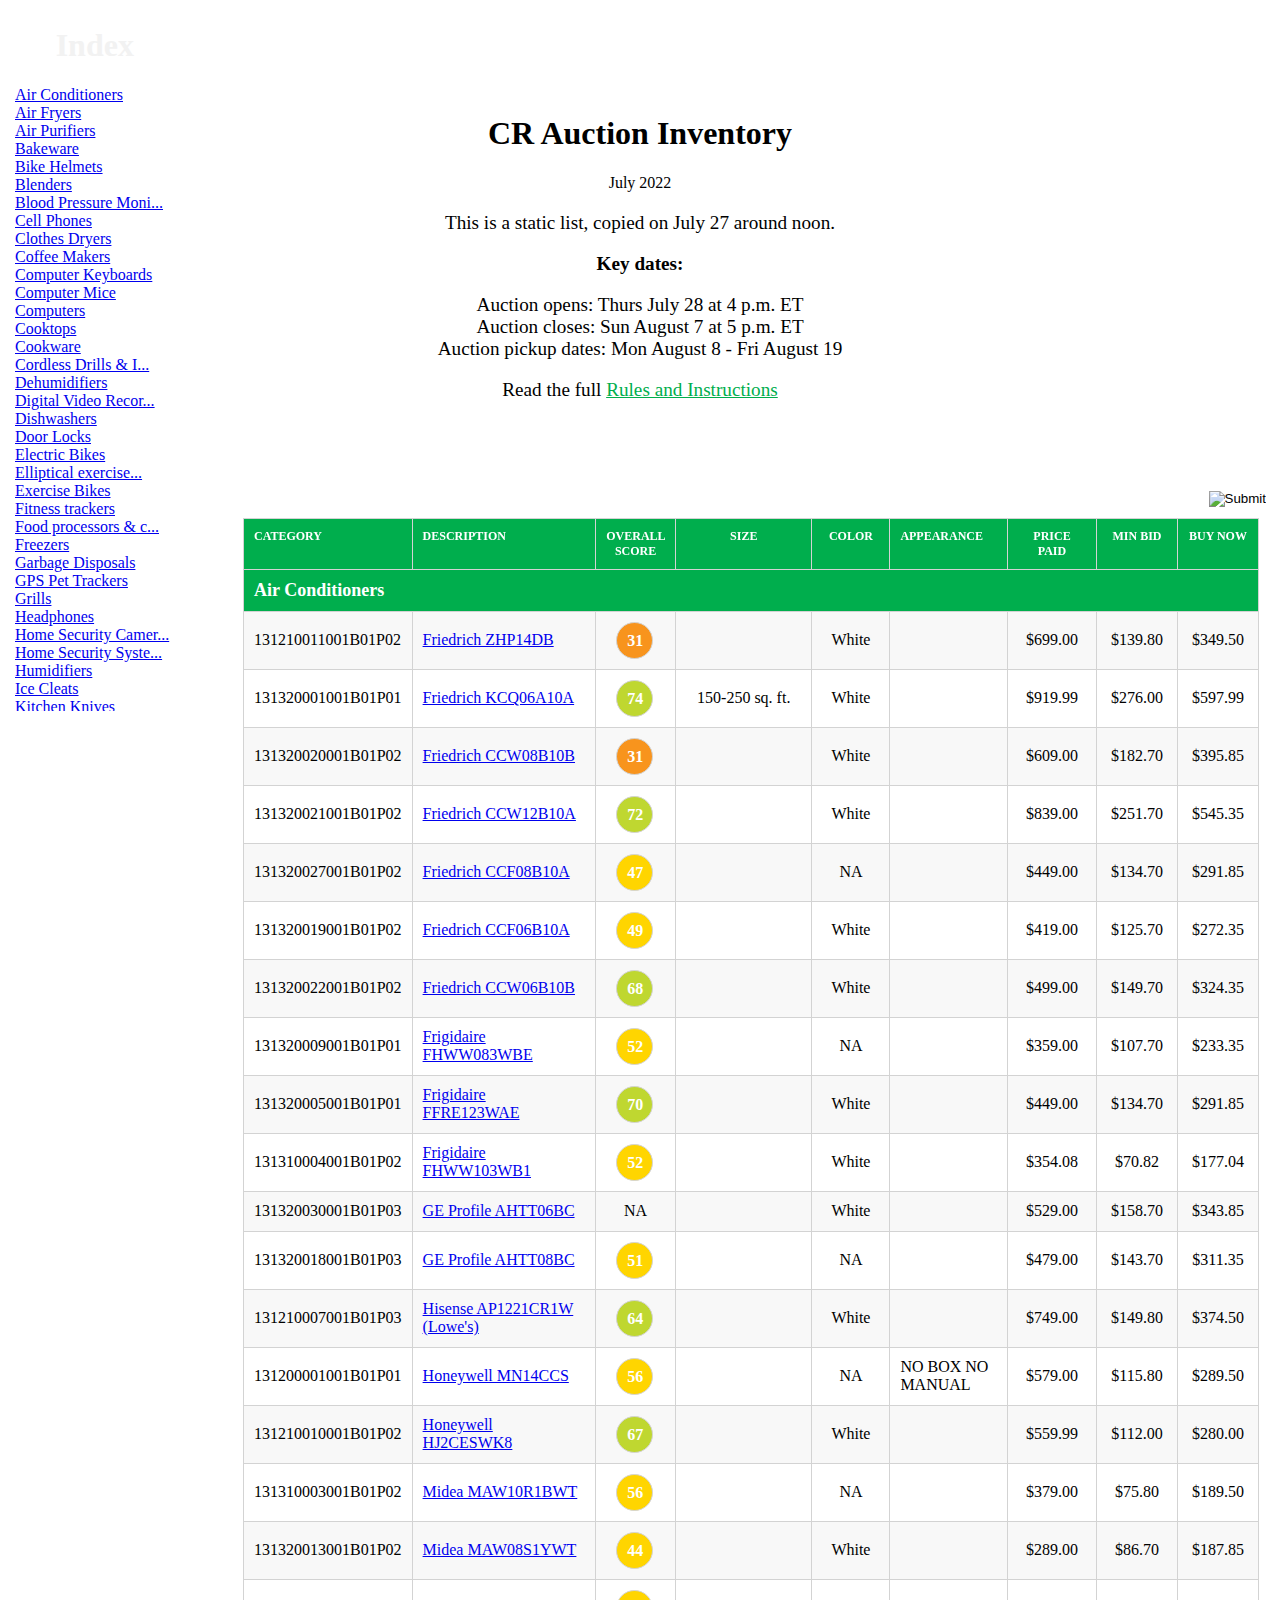
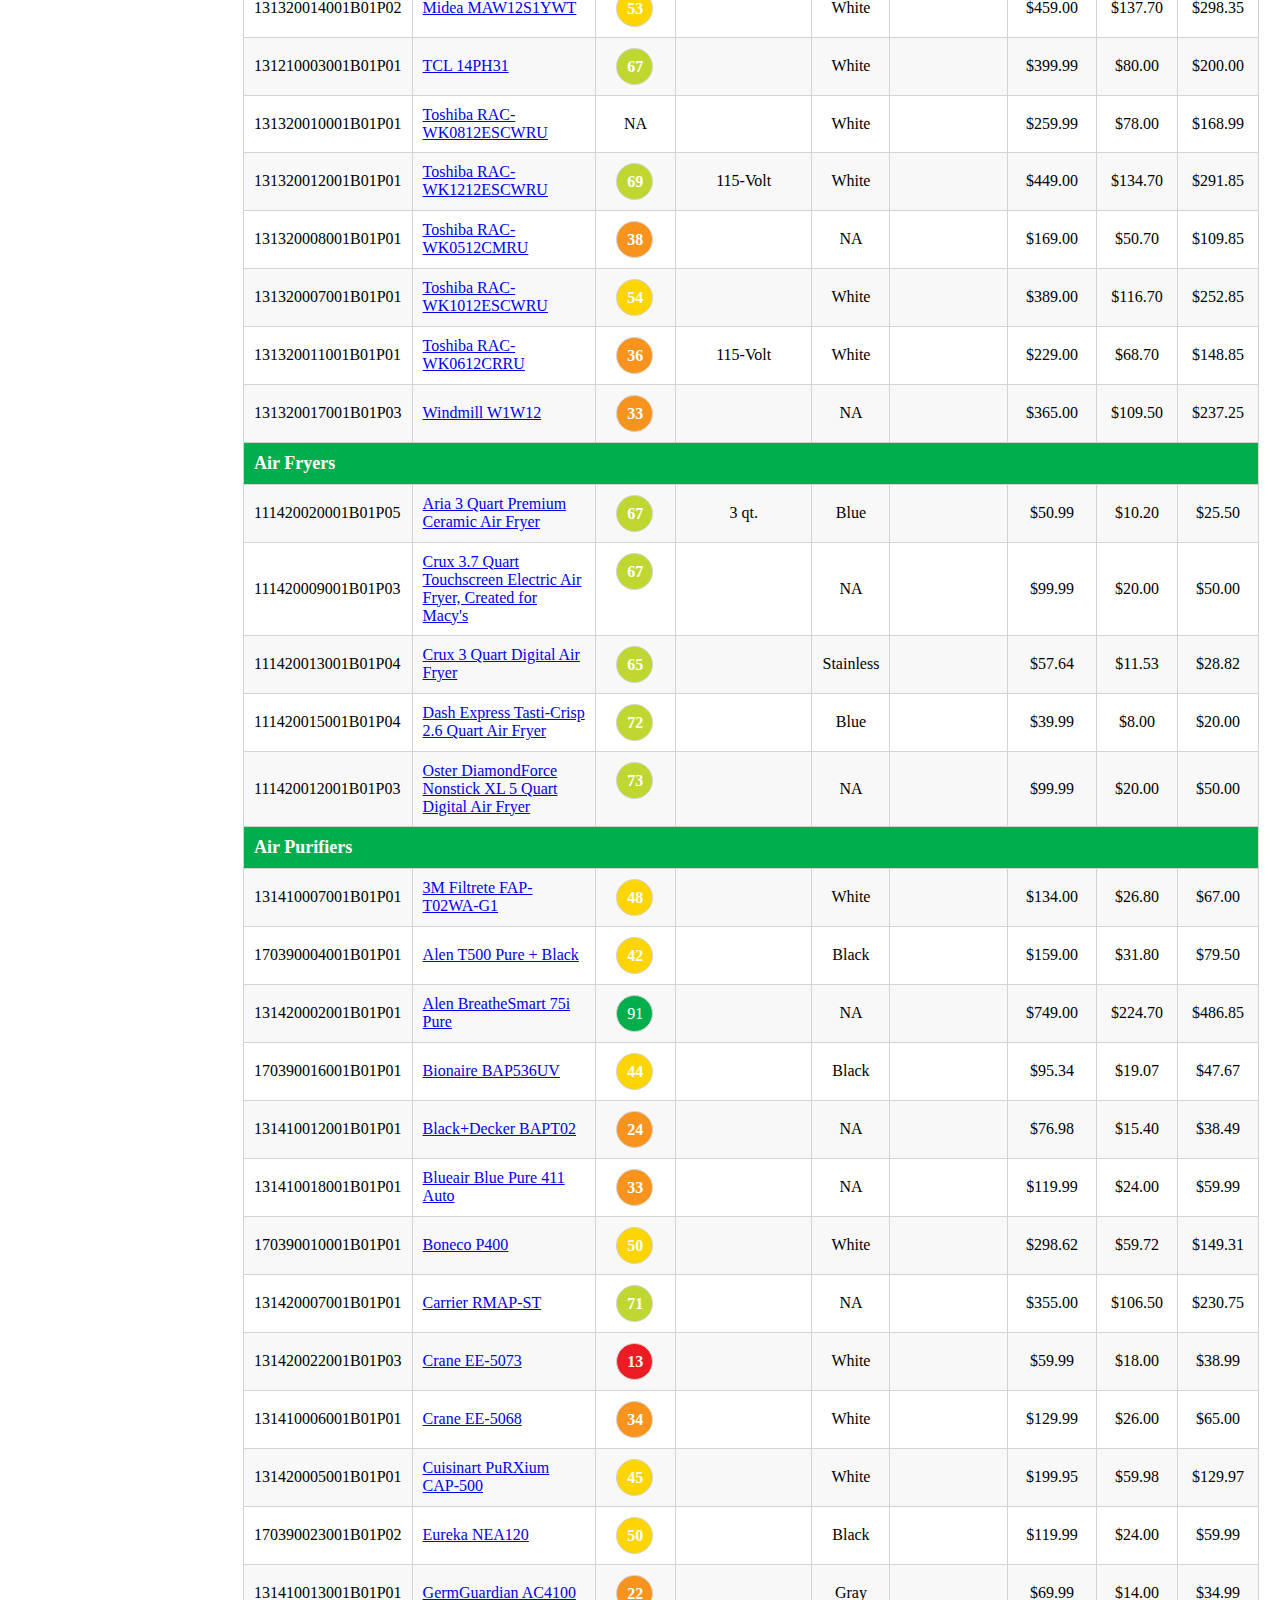
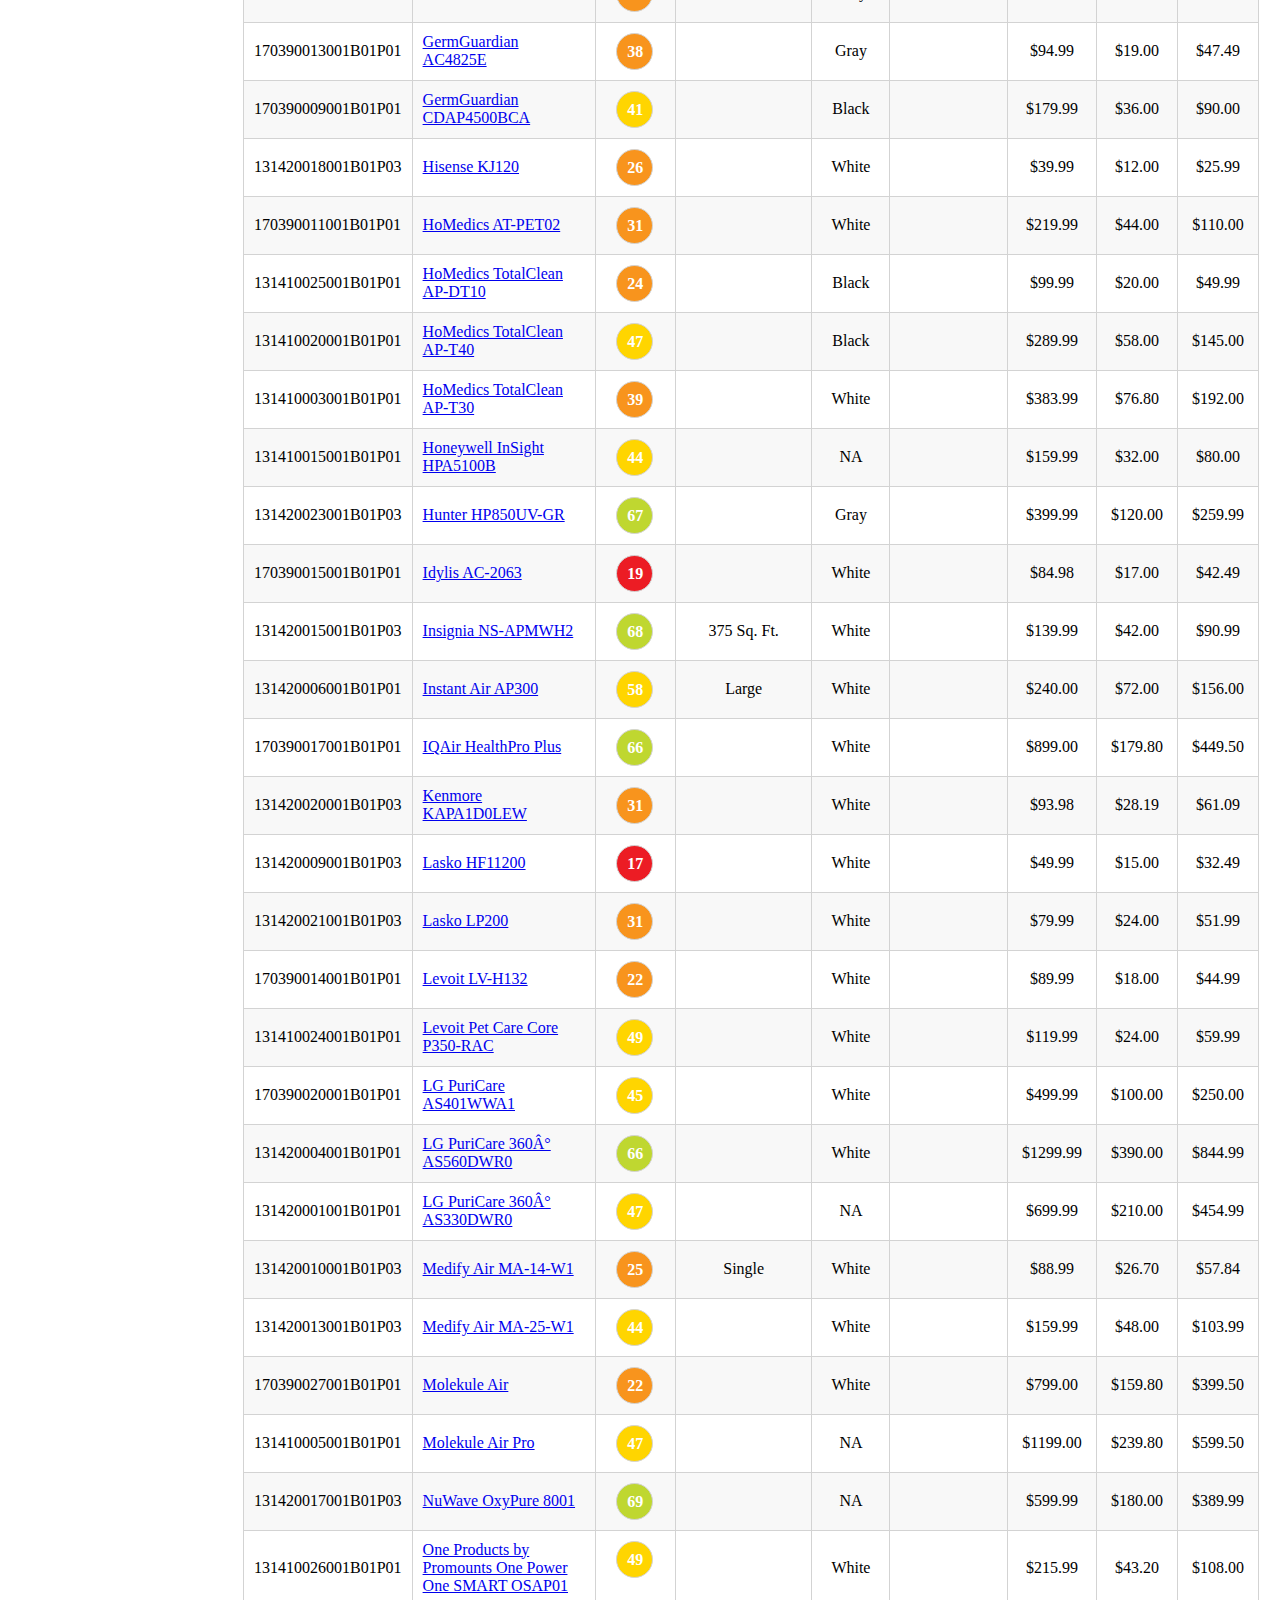
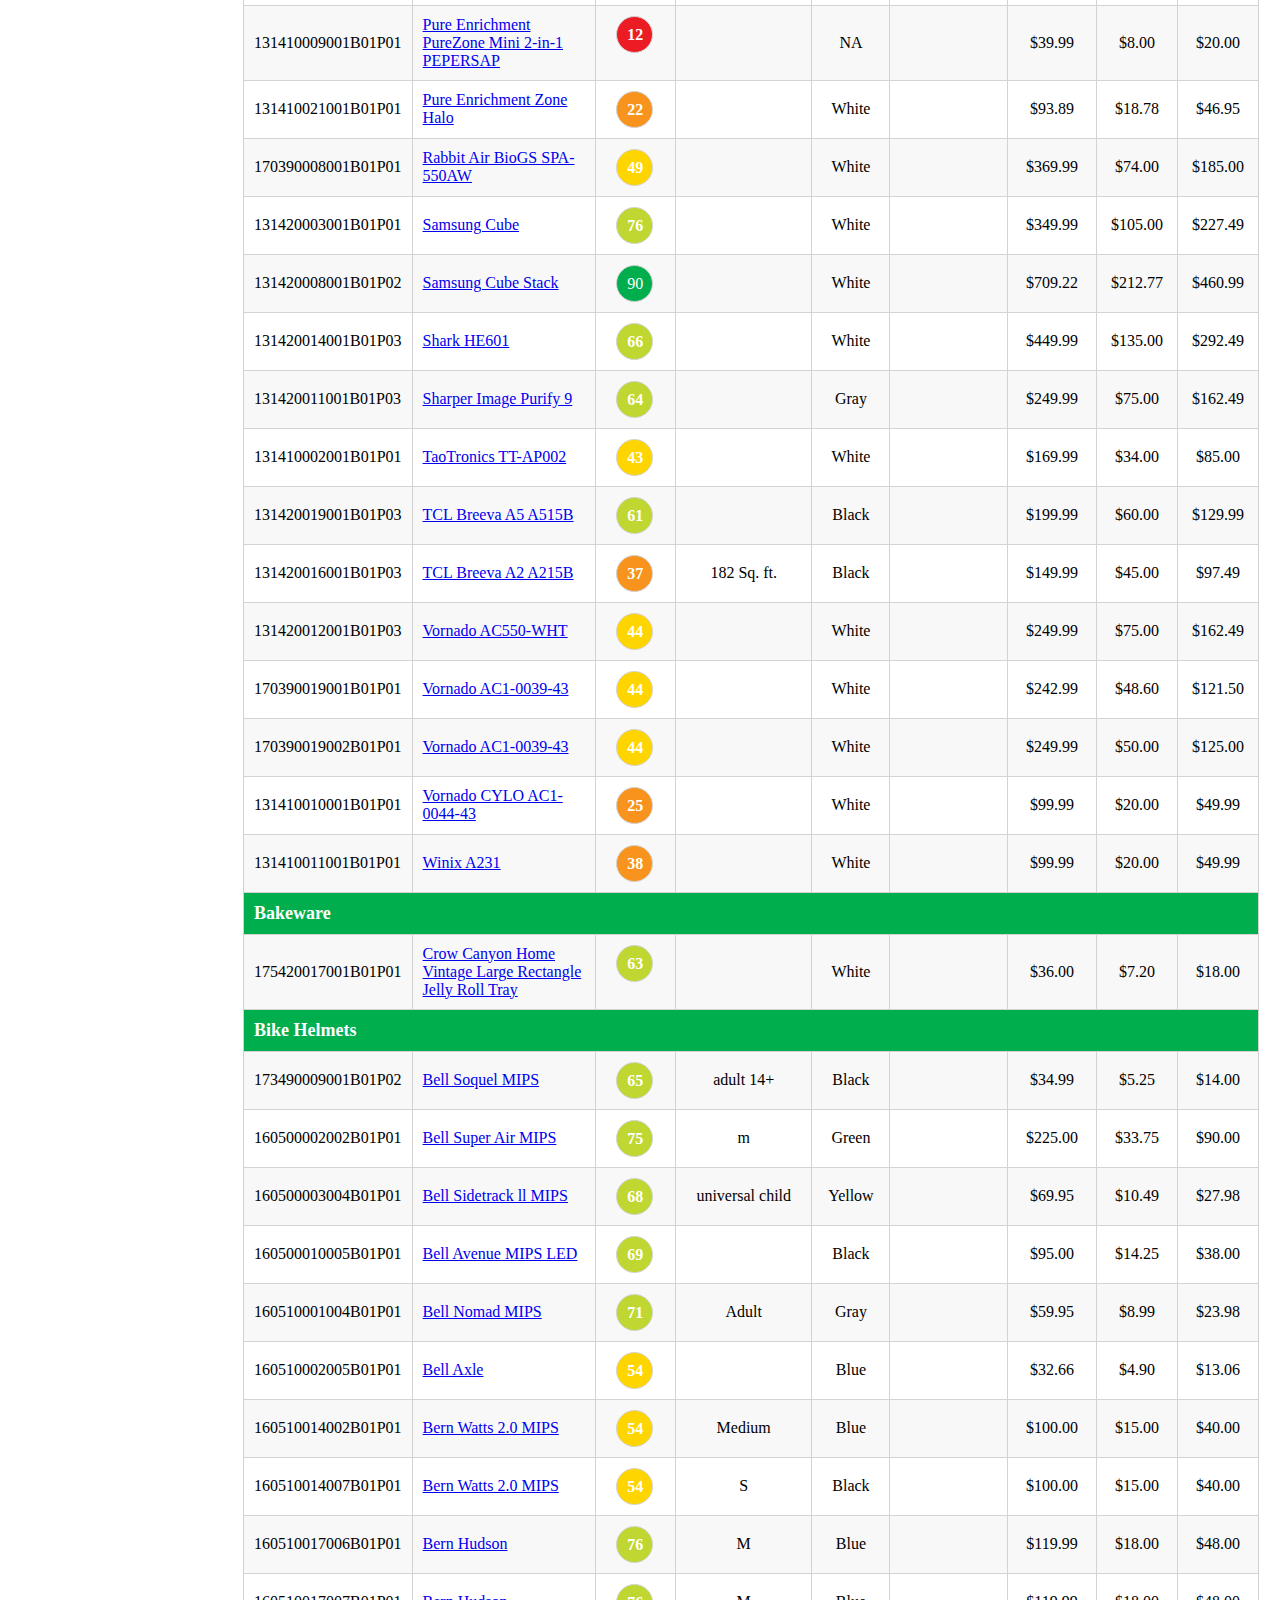
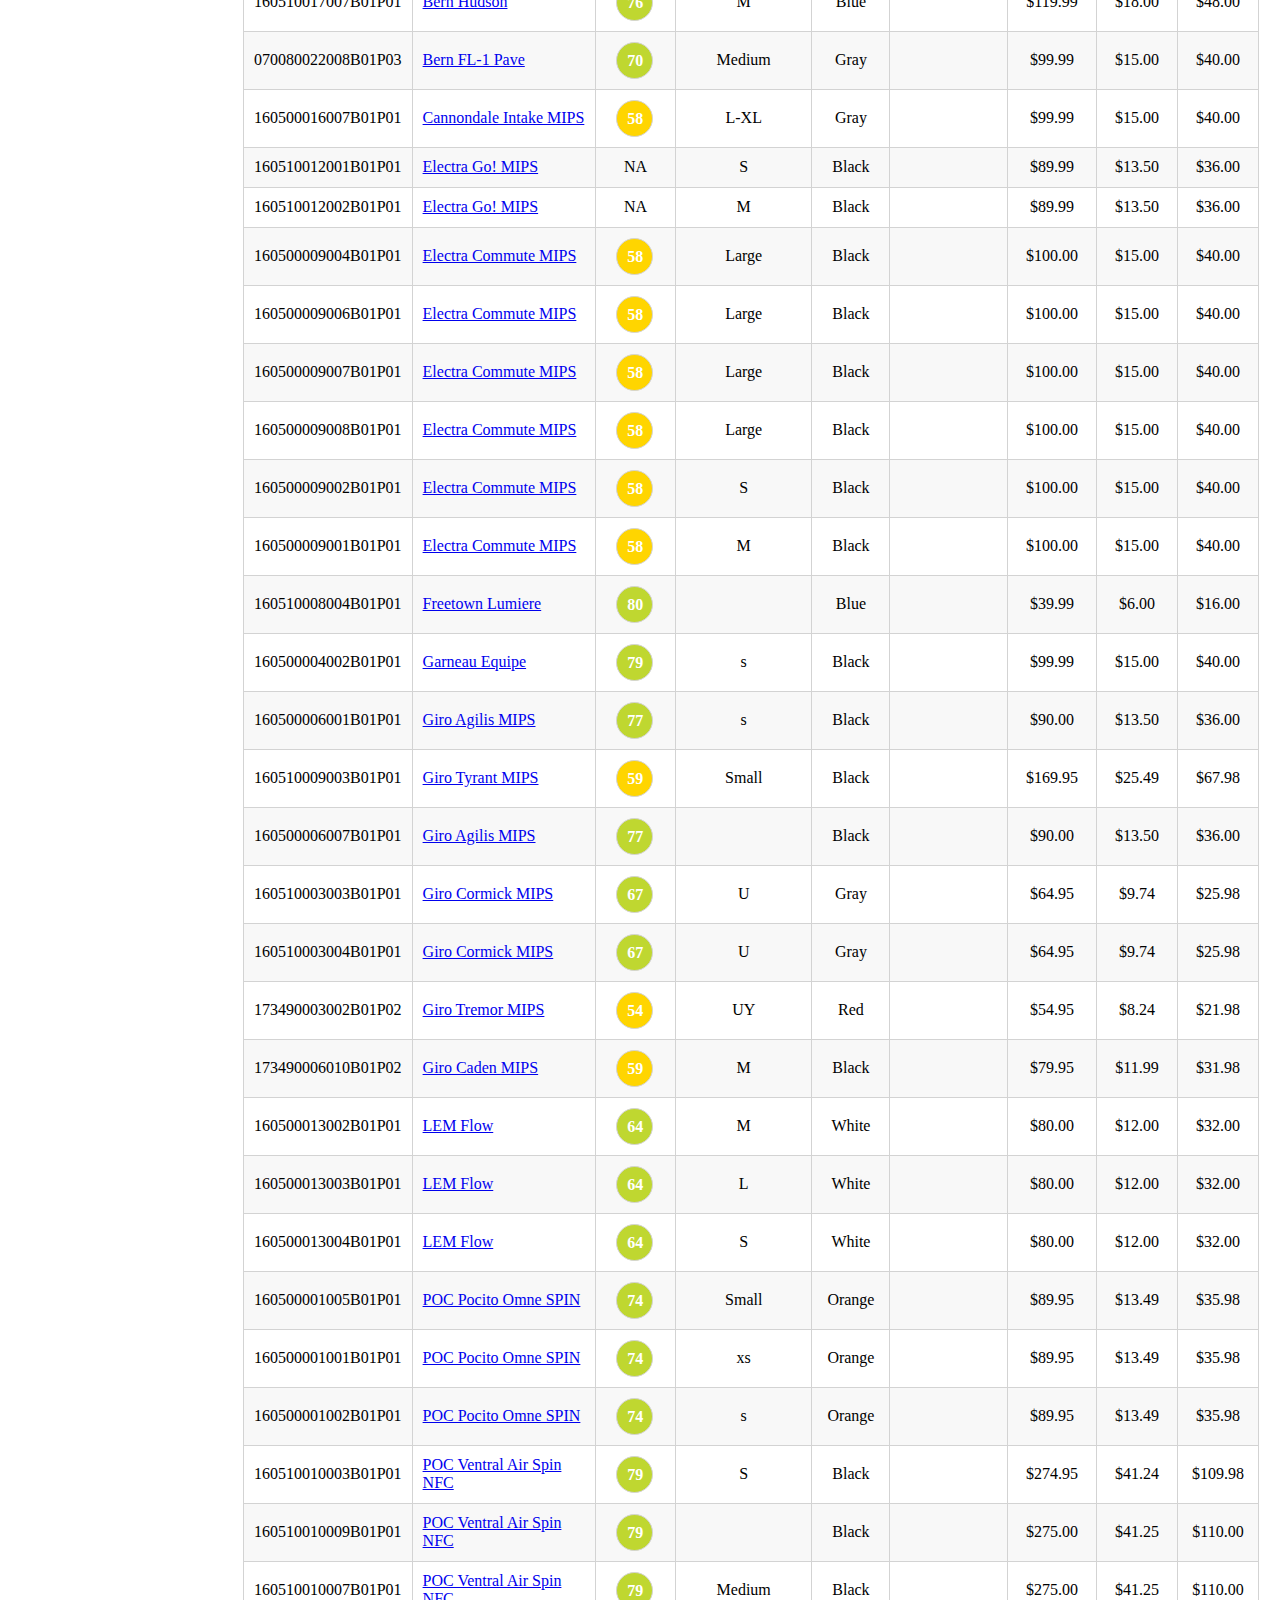
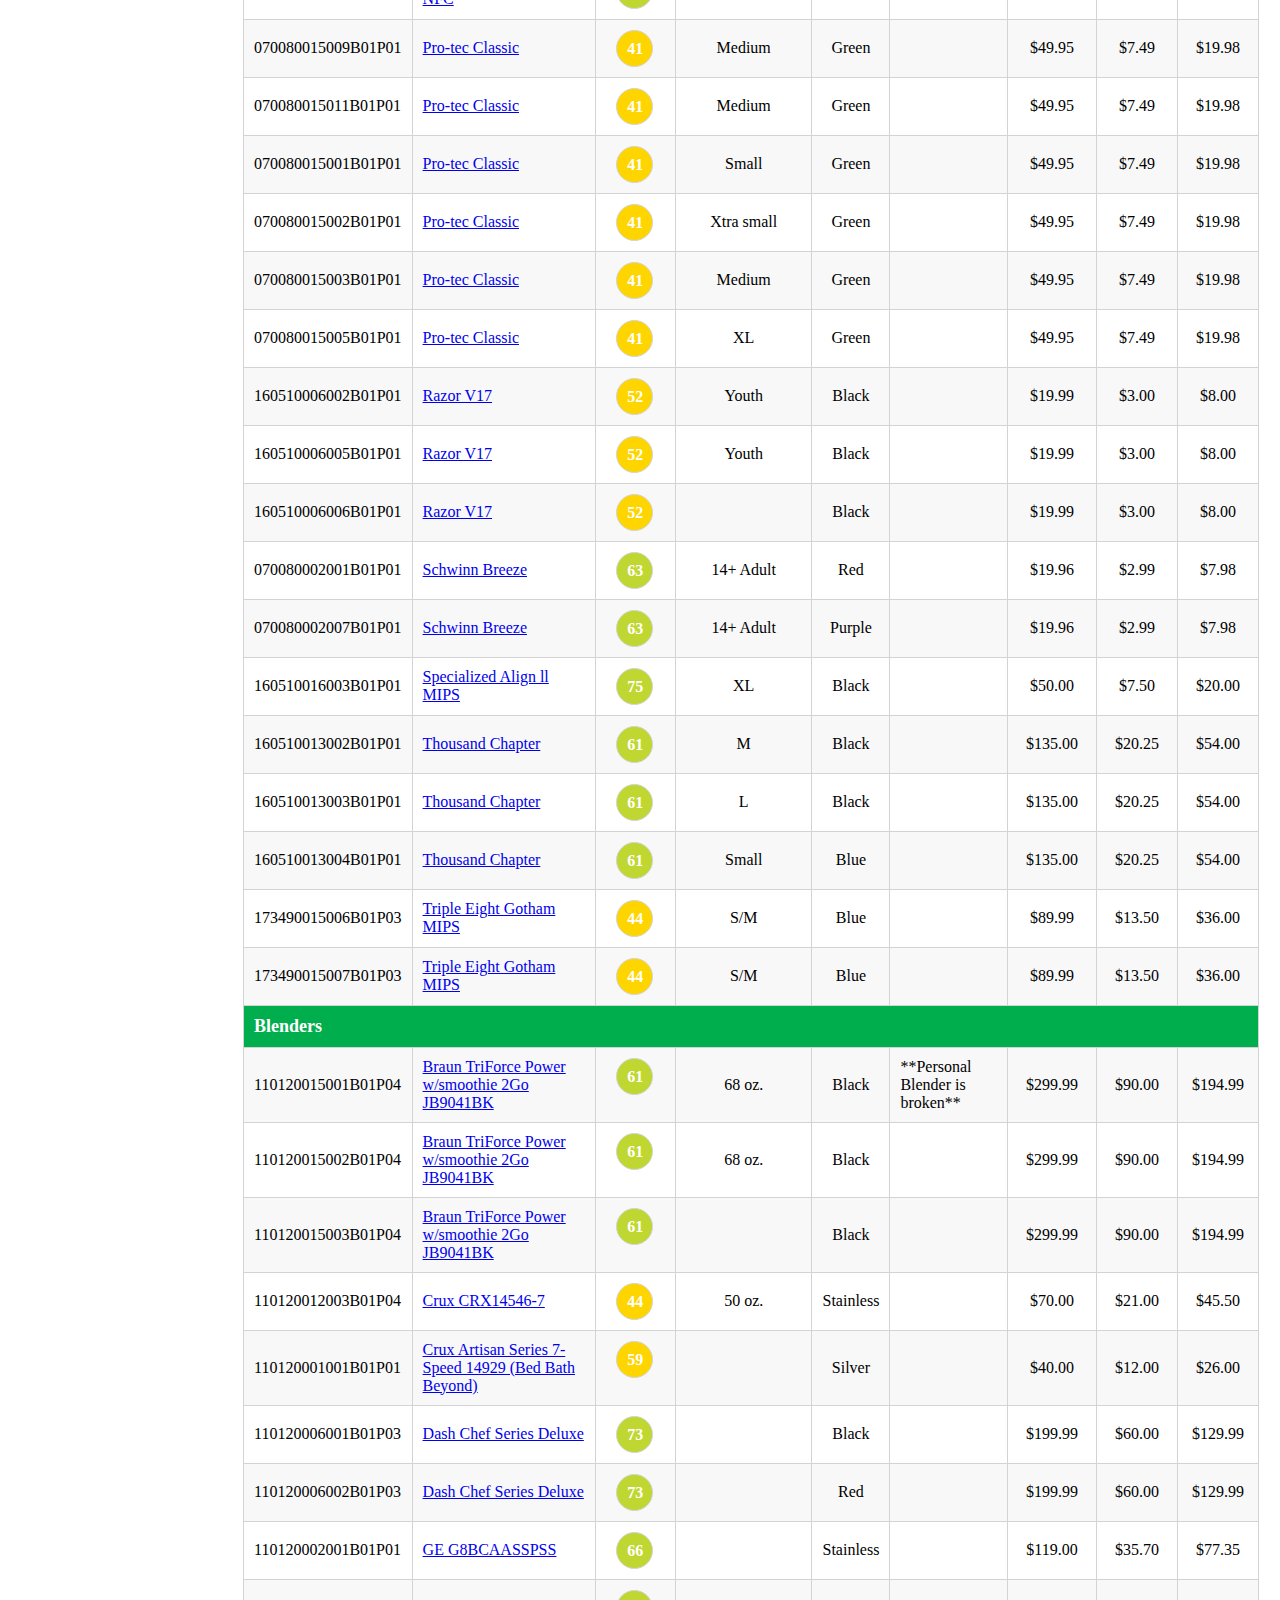
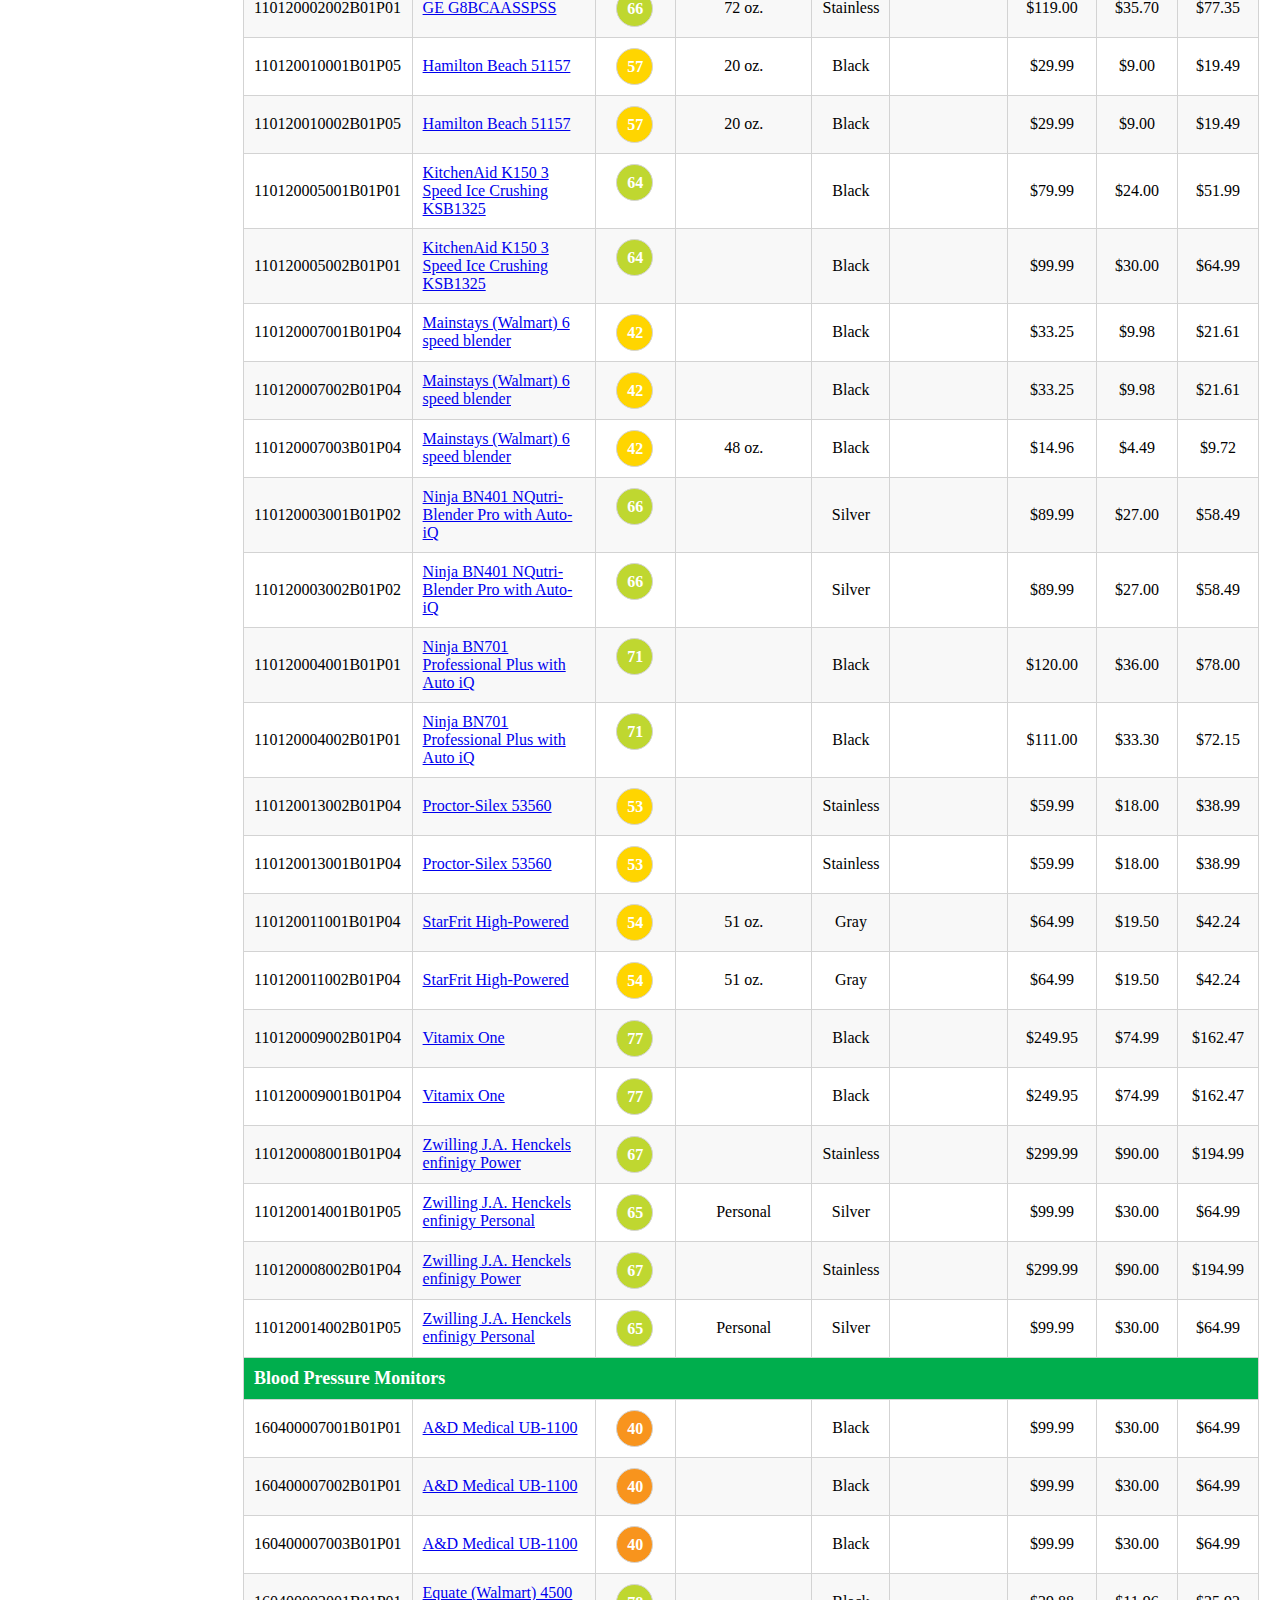
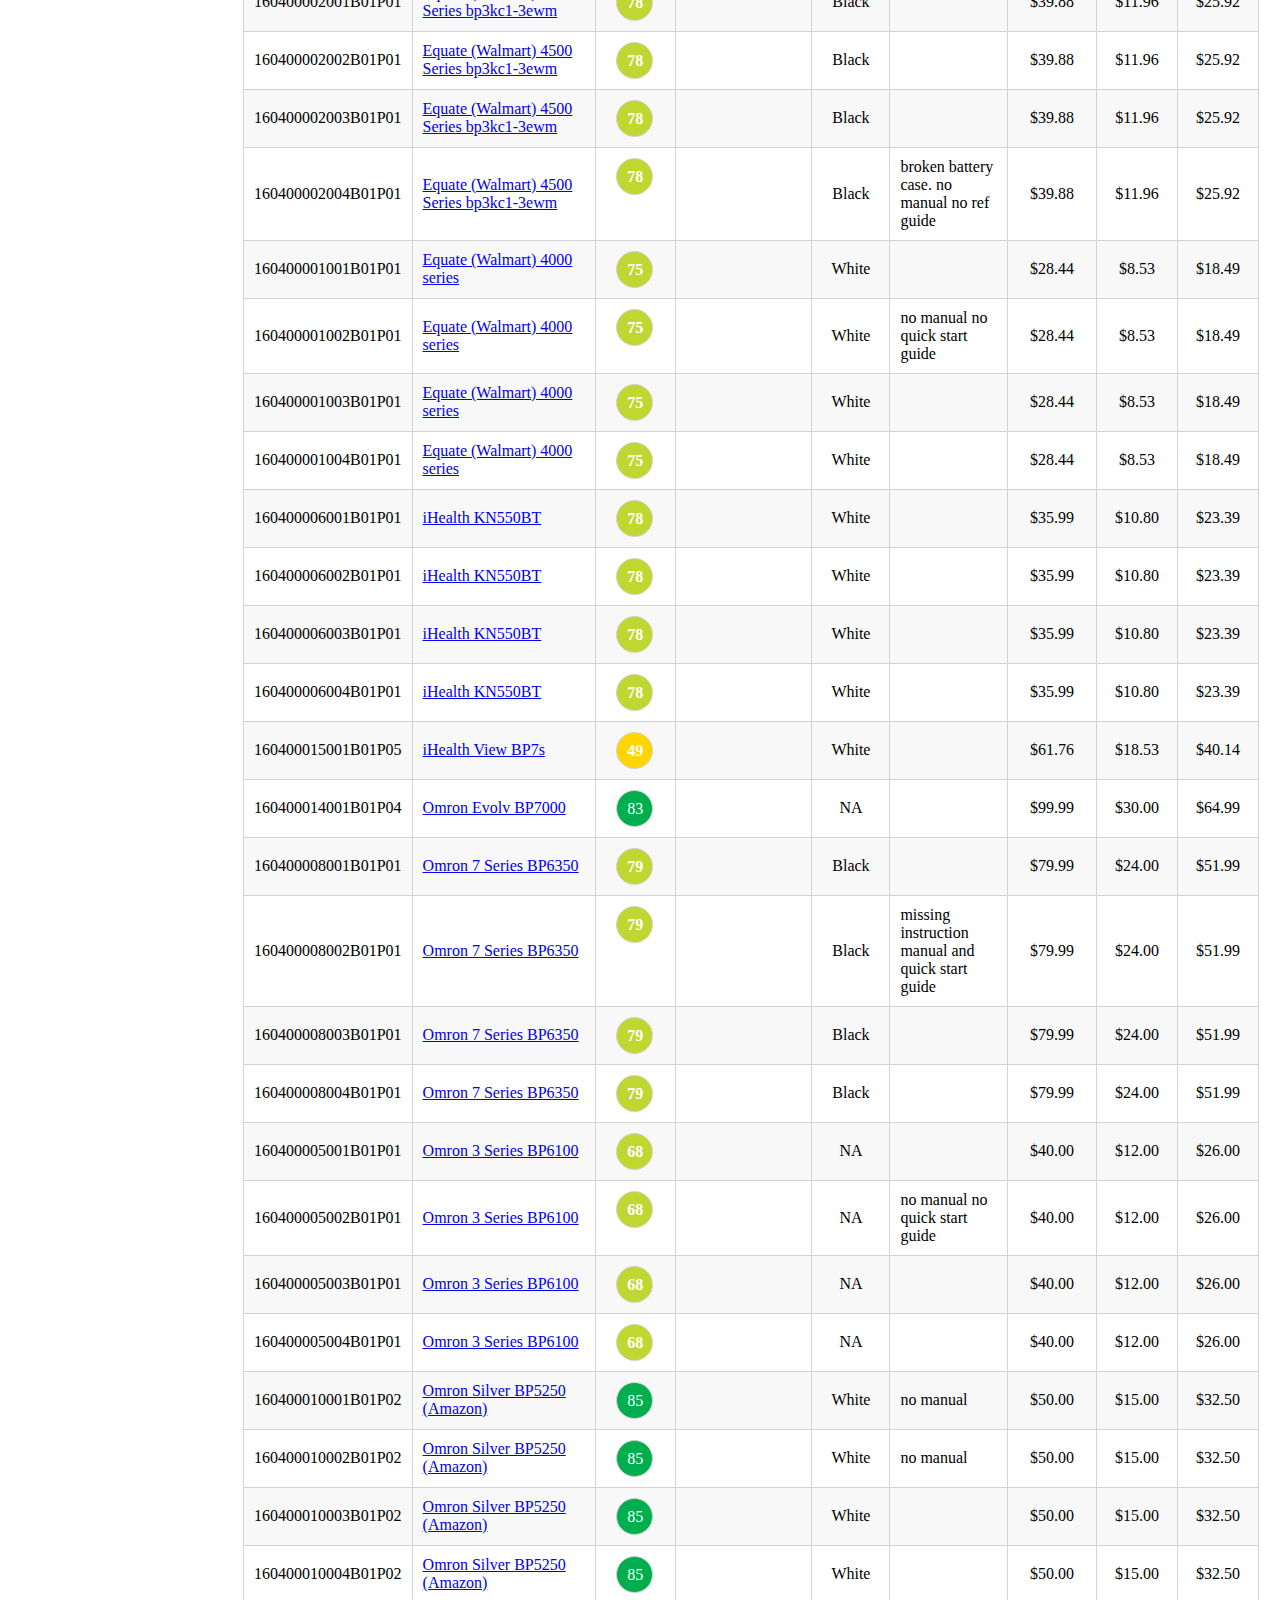
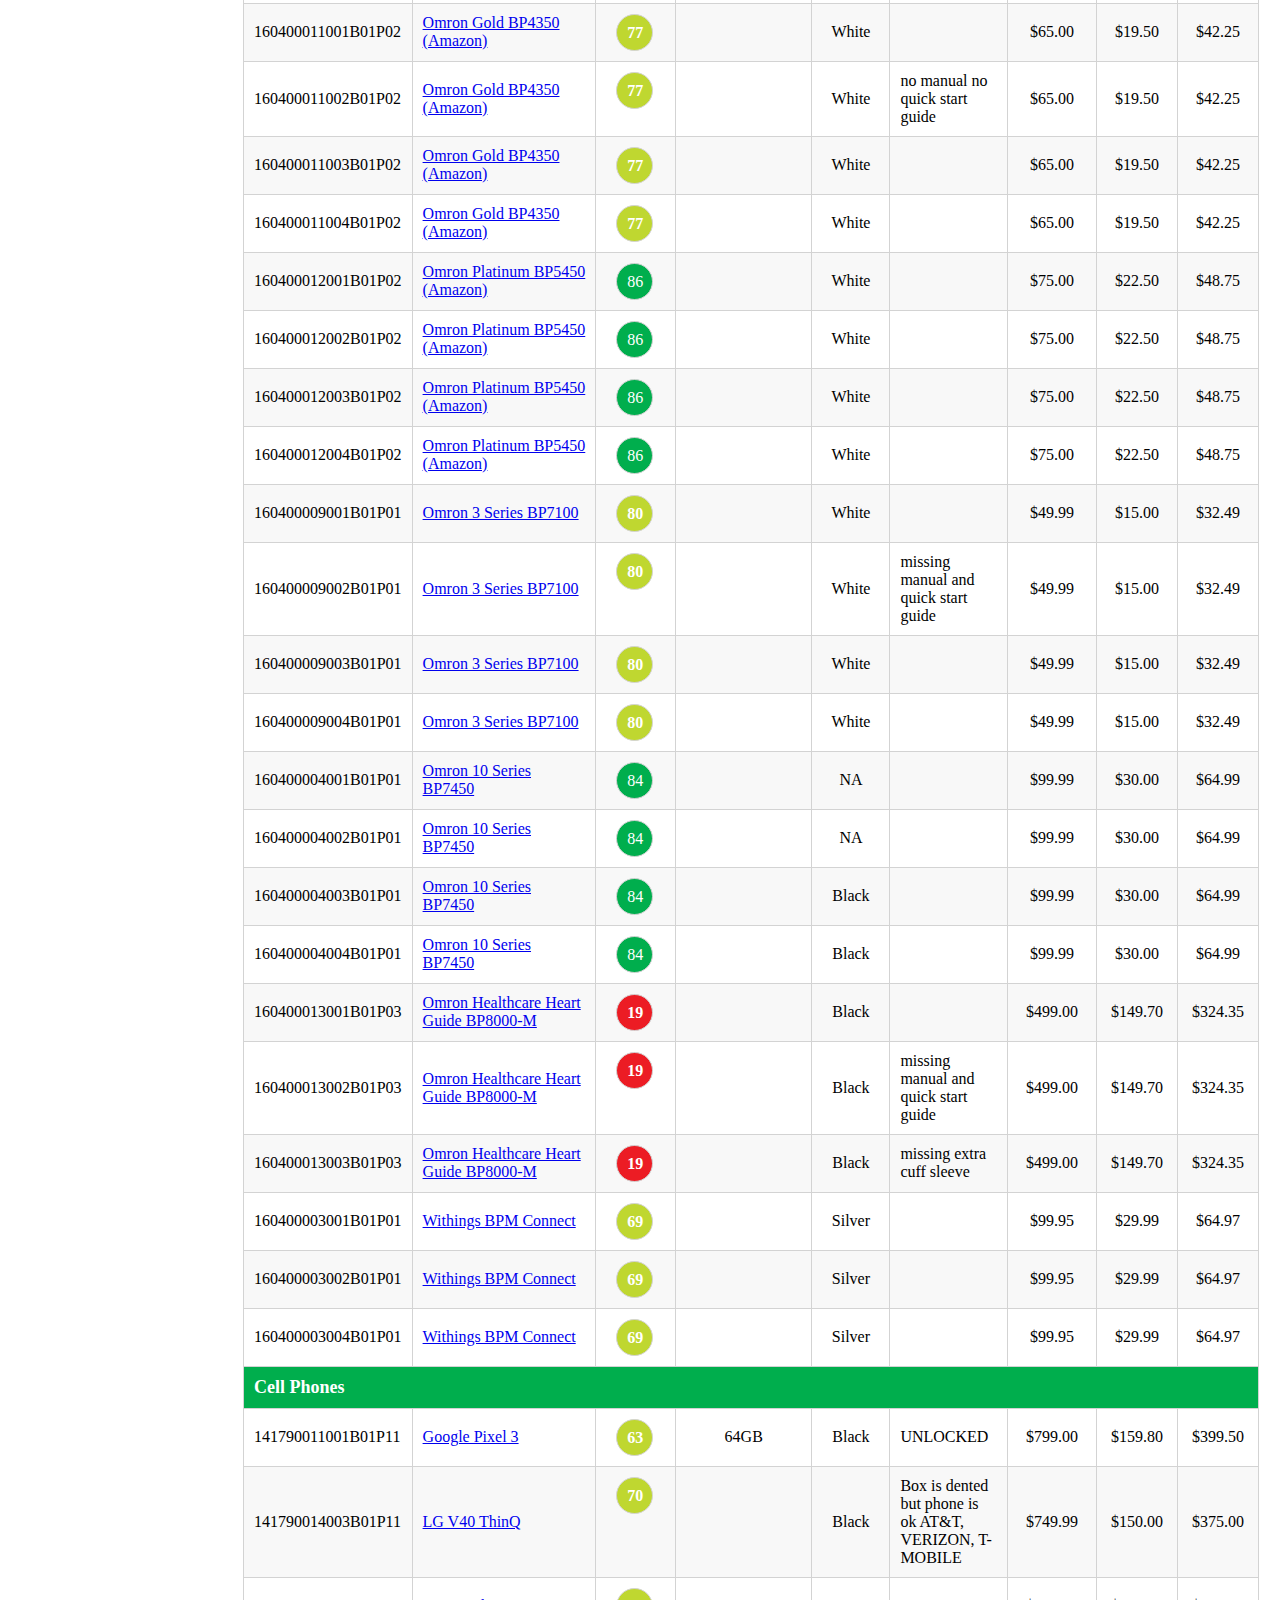
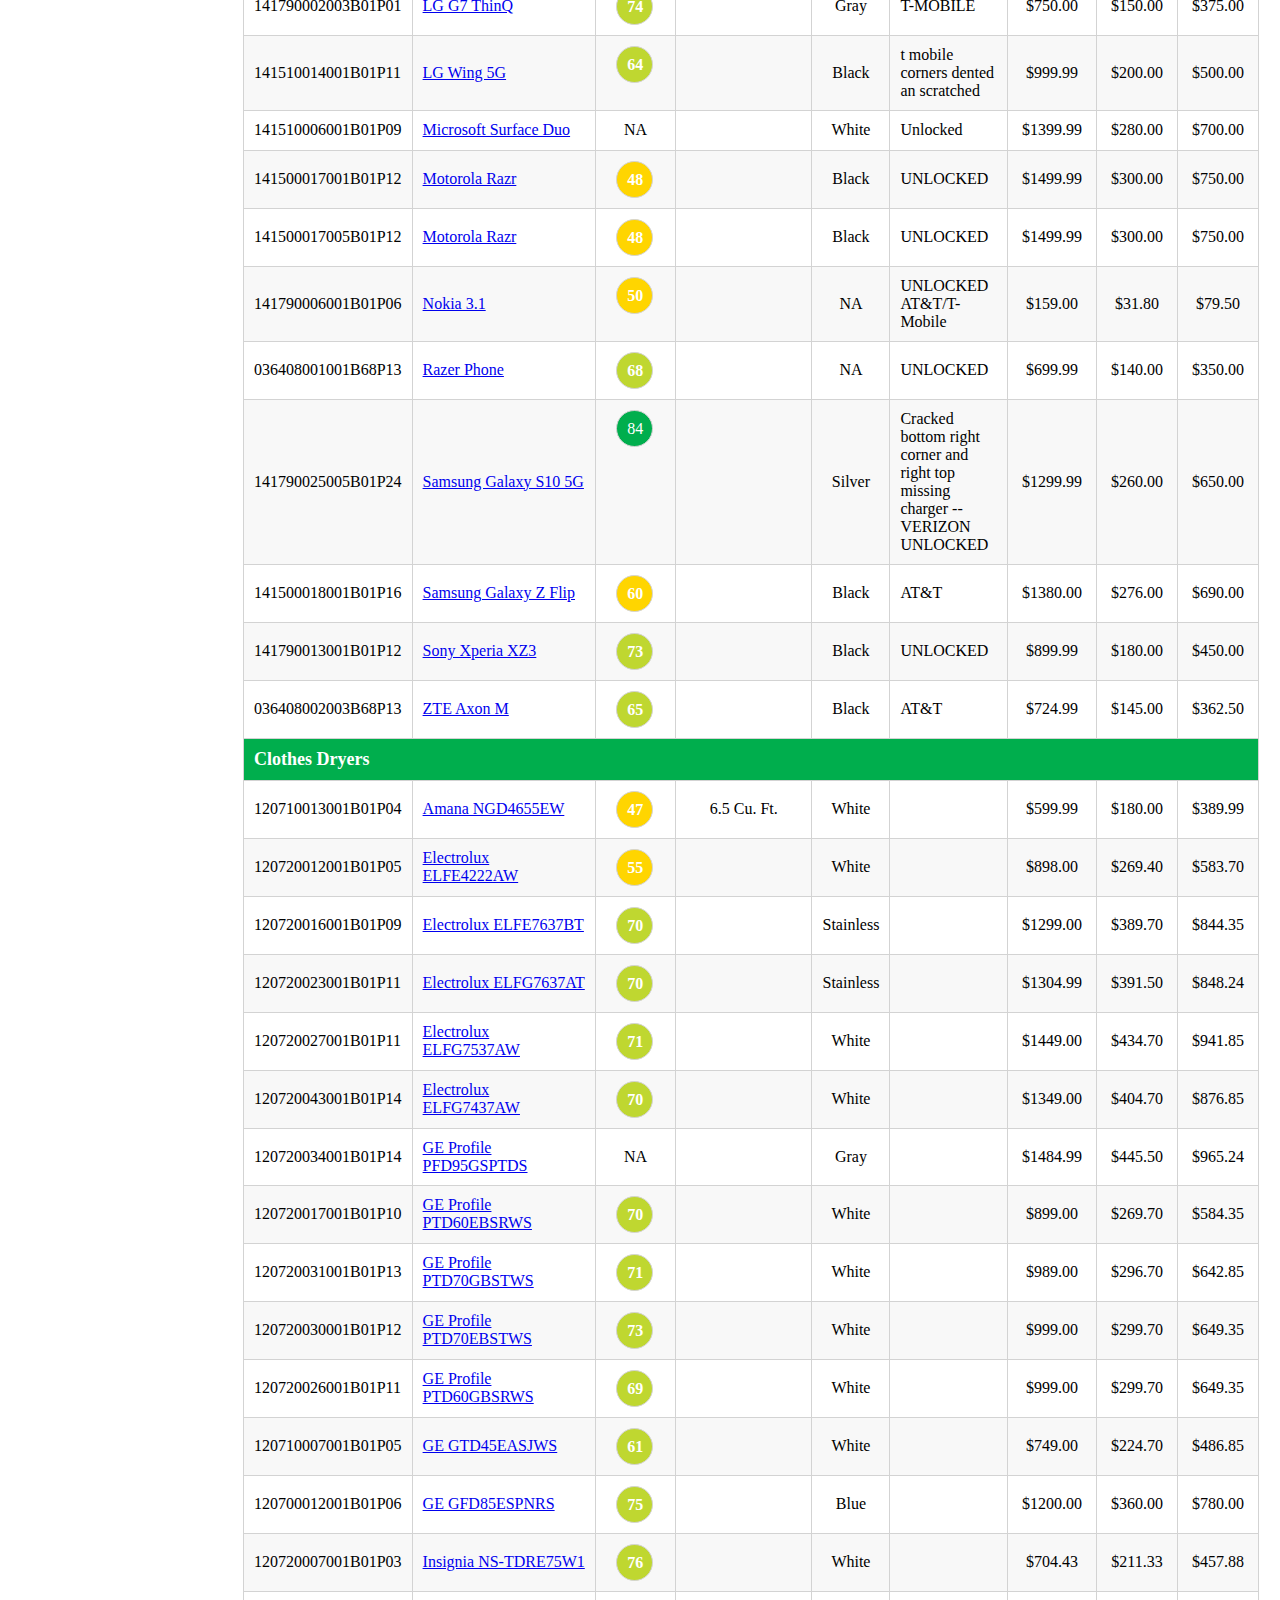
==== commit 4c9872bf: "cleaned up formatting for rules page" ====
--- a/index.html
+++ b/index.html
@@ -1,8 +1,10 @@
 <!DOCTYPE html>
 <!-- saved from url=(0065)https://crnet.consumer.org/auction1/admin/Reports_StaffList4.aspx -->
-<html xmlns="http://www.w3.org/1999/xhtml"><head><meta http-equiv="Content-Type" content="text/html; charset=UTF-8"><title>
+<html xmlns="http://www.w3.org/1999/xhtml">
+<head><meta http-equiv="Content-Type" content="text/html; charset=UTF-8"><title>
 	Staff List
-</title><link href="./AuctionList-7.27.2022_files/Auction.css" rel="stylesheet"><link href="./AuctionList-7.27.2022_files/StyleSheet.css" rel="stylesheet">
+</title>
+<link href="./AuctionList-7.27.2022_files/Auction.css" rel="stylesheet"><link href="./AuctionList-7.27.2022_files/StyleSheet.css" rel="stylesheet">
 
 <script type="text/javascript" src="./AuctionList-7.27.2022_files/keypad.js"></script>
 <script type="text/javascript" src="./AuctionList-7.27.2022_files/ResponsiveTablesWS.js"></script>
@@ -267,22 +269,35 @@
 <tbody><tr><td style="text-align:center; color:green; height:50px;">
 
     </td></tr>
-<tr><td style="text-align:center; font-size:larger; font-family:Arial;" class="auto-style4"></td></tr>
-
-<tr><td><center><h1 class="auto-style5">Available Inventory</h1>
+<tr><td style="text-align:left; font-size:larger; font-family:Arial;" class="auto-style4"></td></tr>
+
+<tr><td><center><h1 class="auto-style5">CR Auction Inventory</h1>
     <p class="auto-style5">
         <span id="BatchDate_LBL">July 2022</span>
     </p></center></td></tr>
 
 <tr id="trBuyNow">
 	<td style="background-color: white; text-align:center; font-size:larger;">
-    This is a static list, copied on July 27 around noon.</td>
+    This is a static list, copied on July 27 around noon.
+
+	<p style="font-weight:bold">Key dates:</p>
+	<ul style="
+    list-style-type: circle;
+    padding: 0;
+    margin: 0;
+    float: none;
+    vertical-align: text-top;">
+		<li>Auction opens: Thurs July 28 at 4 p.m. ET</li>
+		<li>Auction closes: Sun August 7 at 5 p.m. ET</li>
+		<li>Auction pickup dates: Mon August 8 - Fri August 19</li>
+	</ul>
+
+<p>Read the full <A href="CRAuctionRulesandInstructions.html" style="color:#00ae4d">Rules and Instructions</a></p>
+	</td>
 </tr>
 
 
 <tr><td style="background-color: white; text-align:center; font-size:larger;">&nbsp;</td></tr>
-
-<tr><td style="background-color: white; text-align:center; font-size:larger;"><span id="lblAuctionStatus">Auction Bidding Starts on Thursday July 28, 2022 at 4:00PM ET</span></td></tr>
 
 <tr><td class="auto-style2">
 
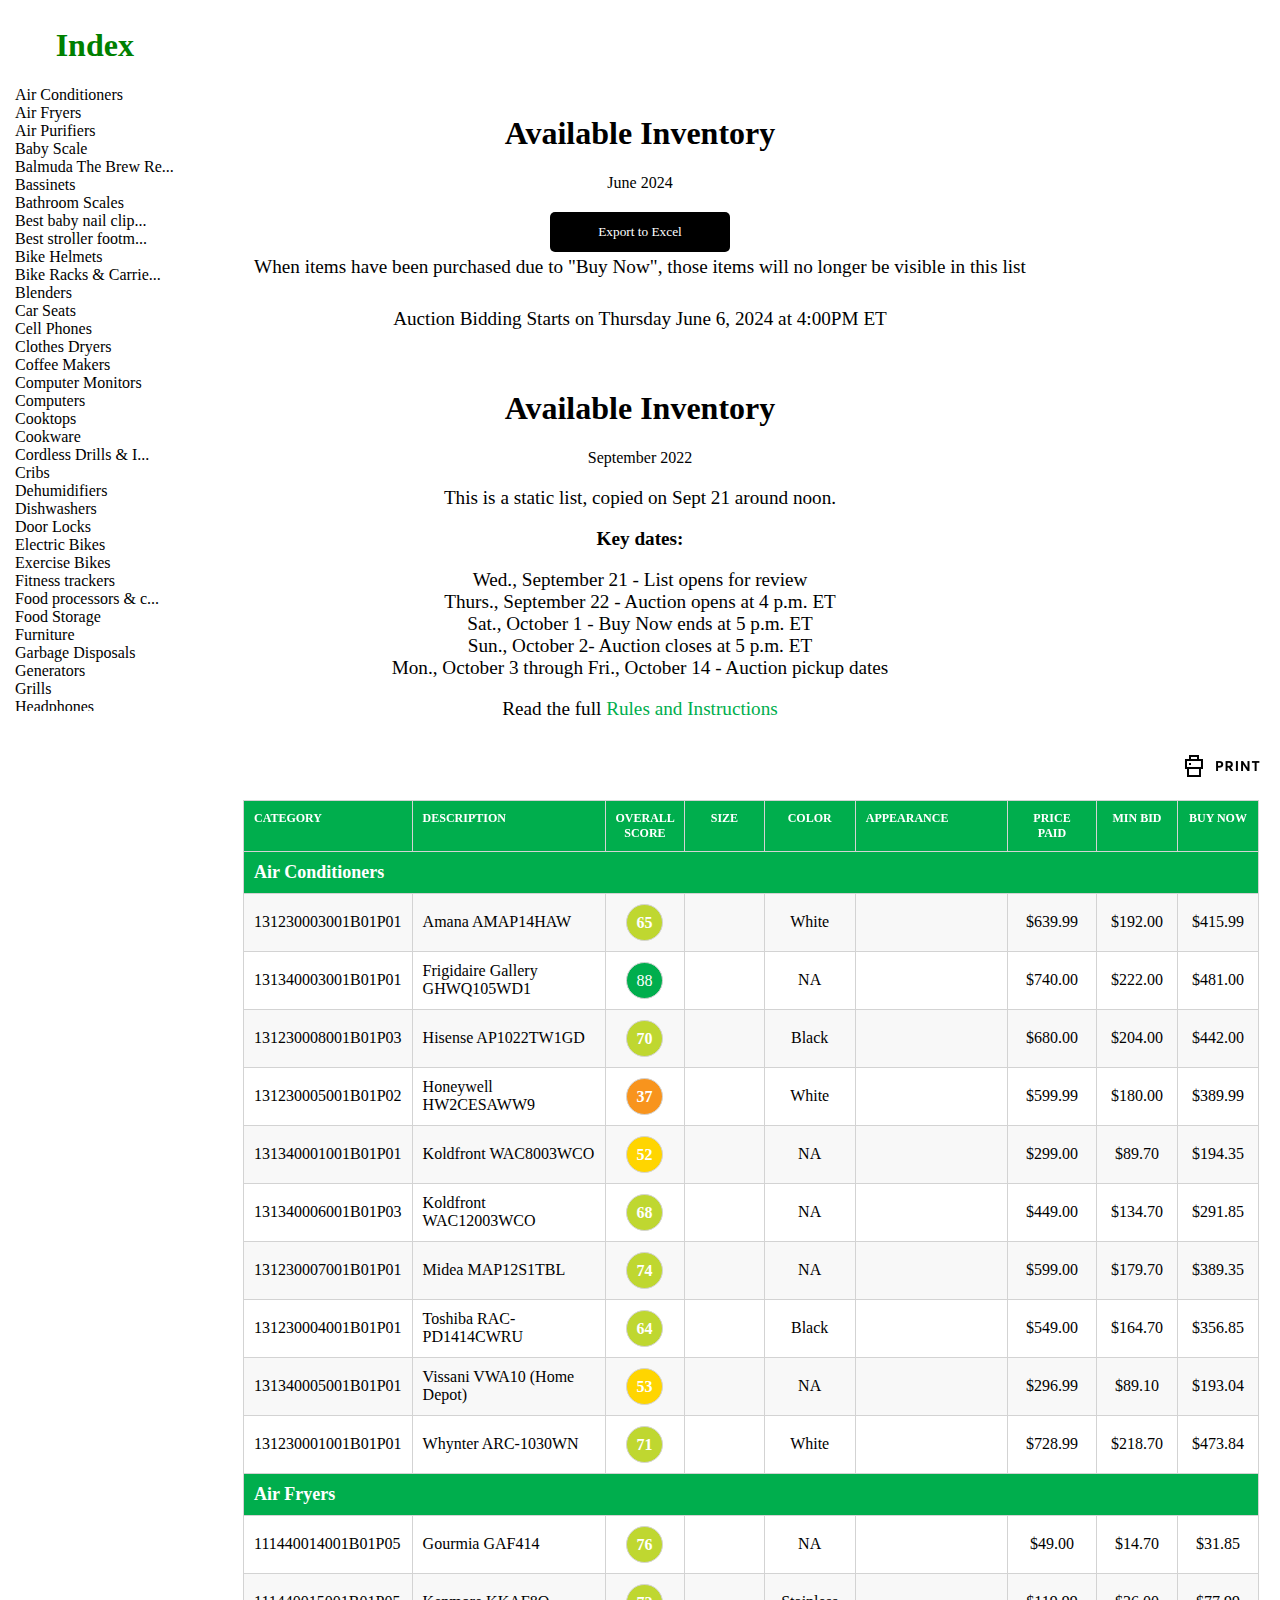
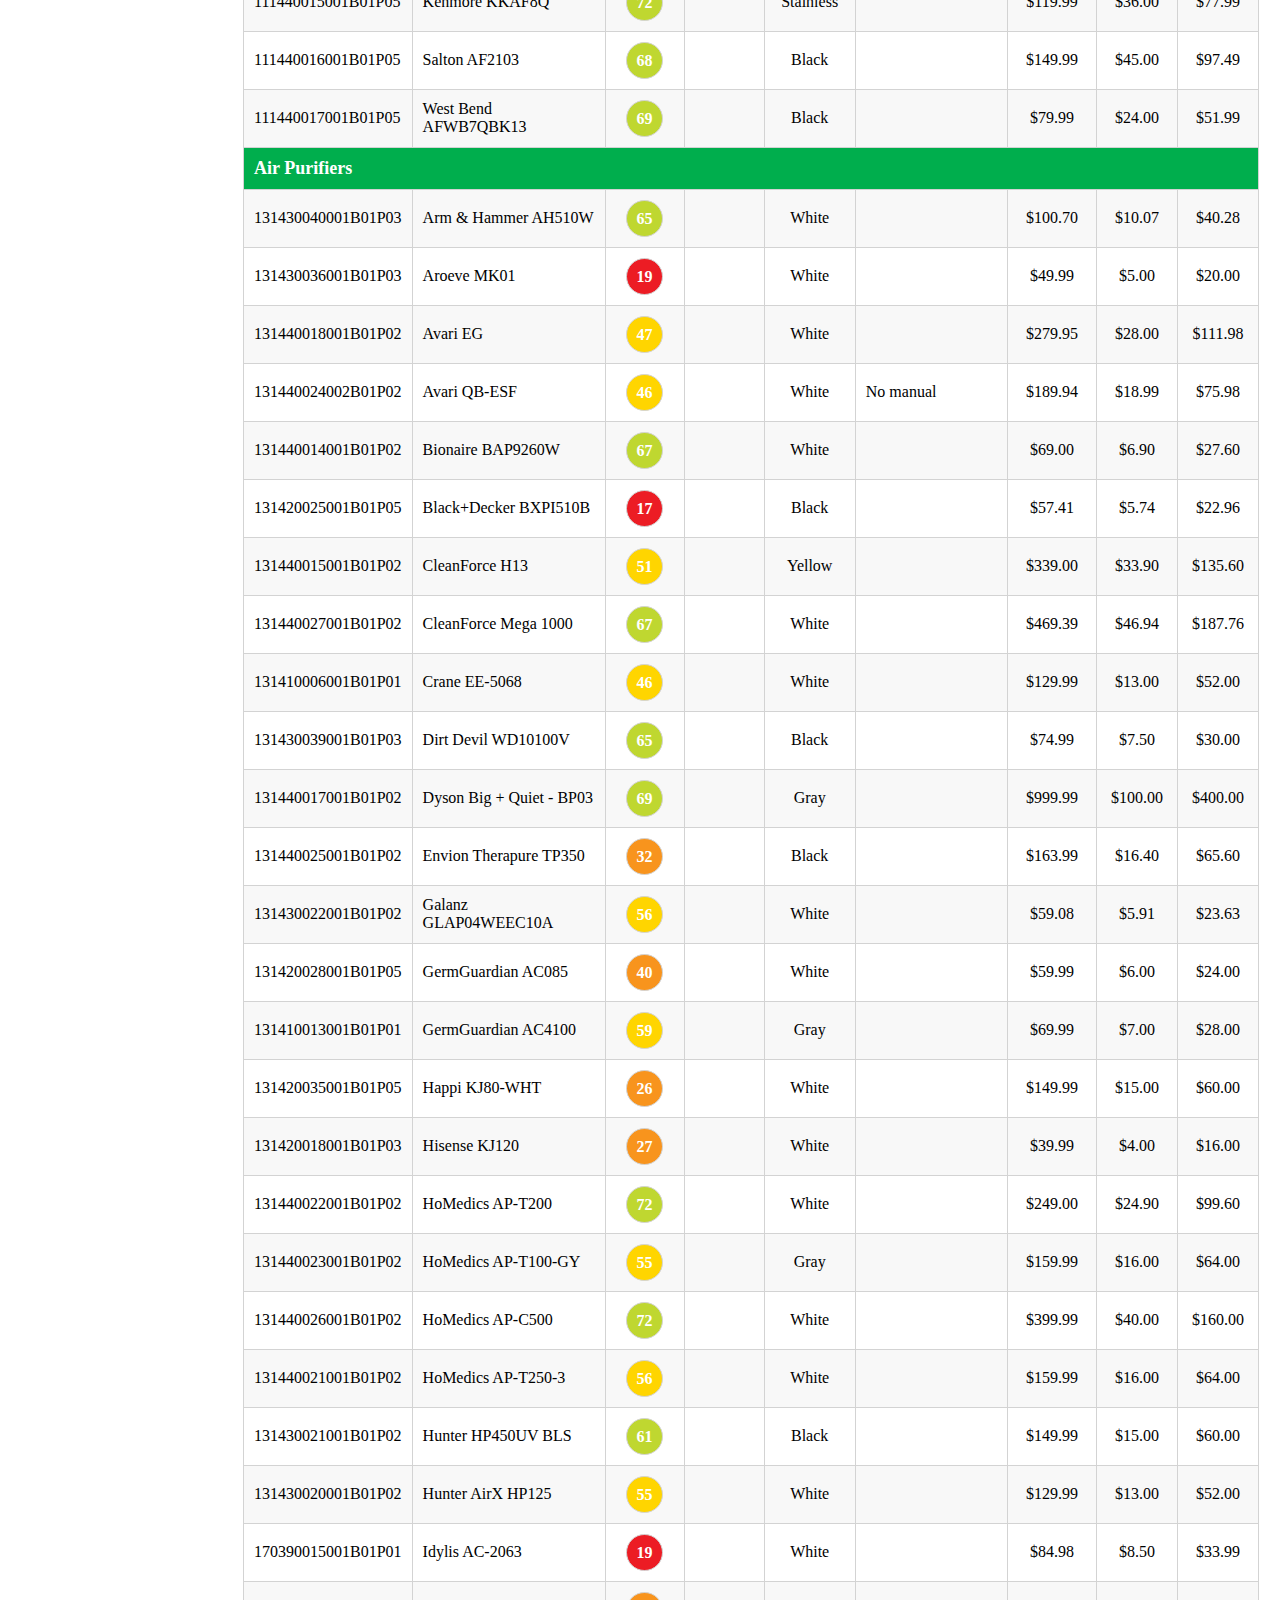
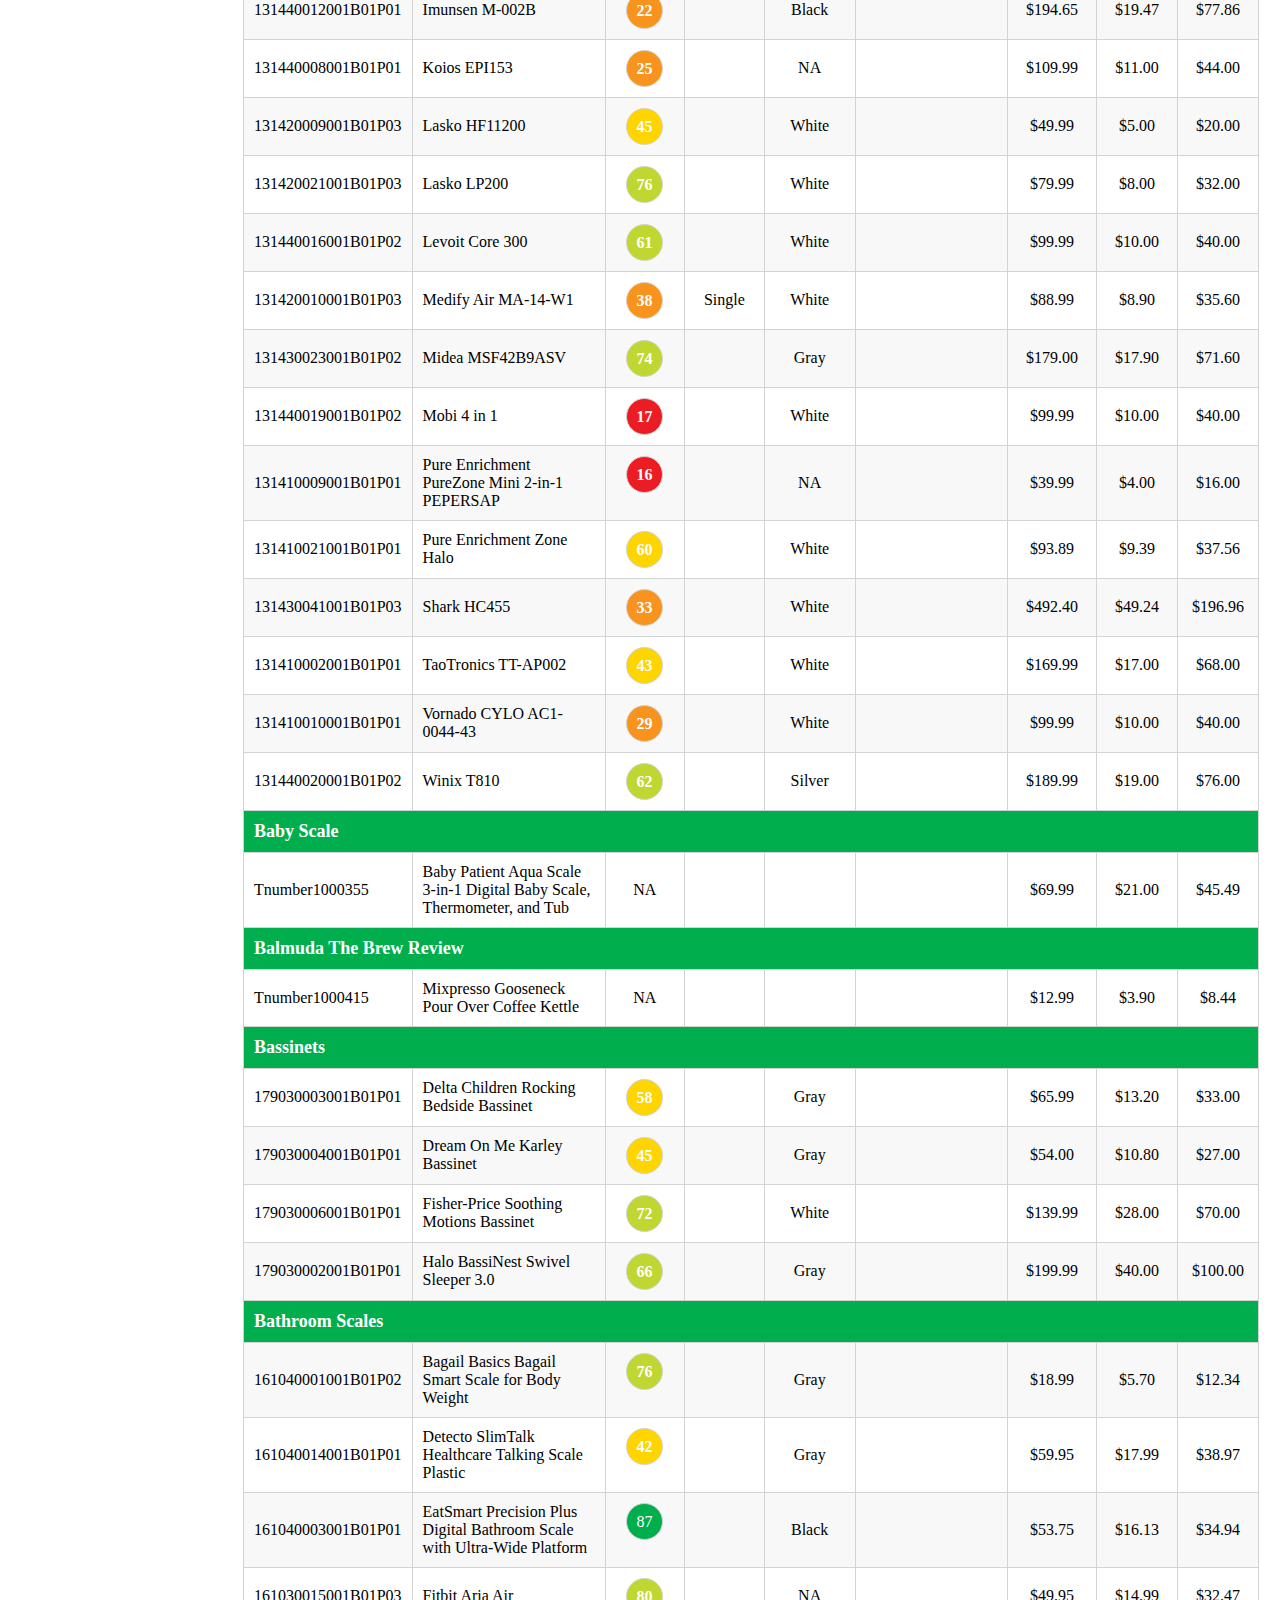
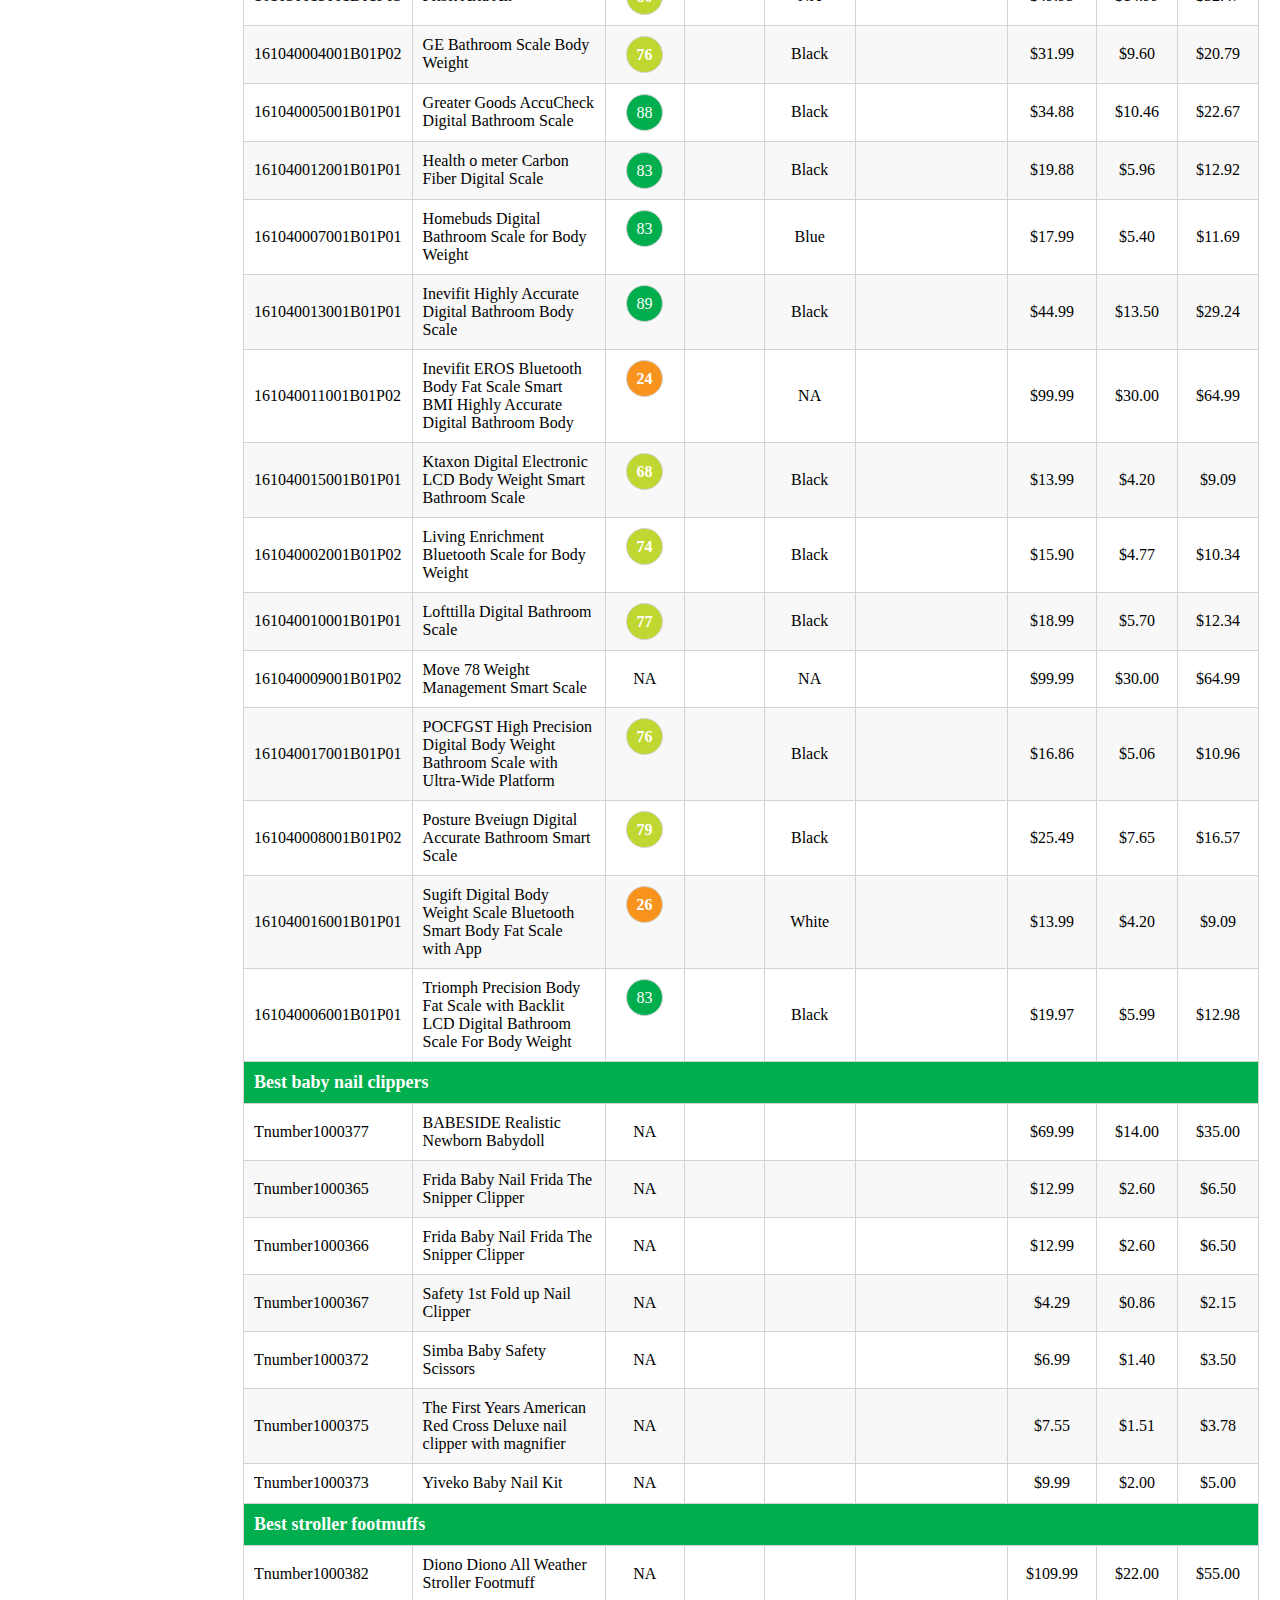
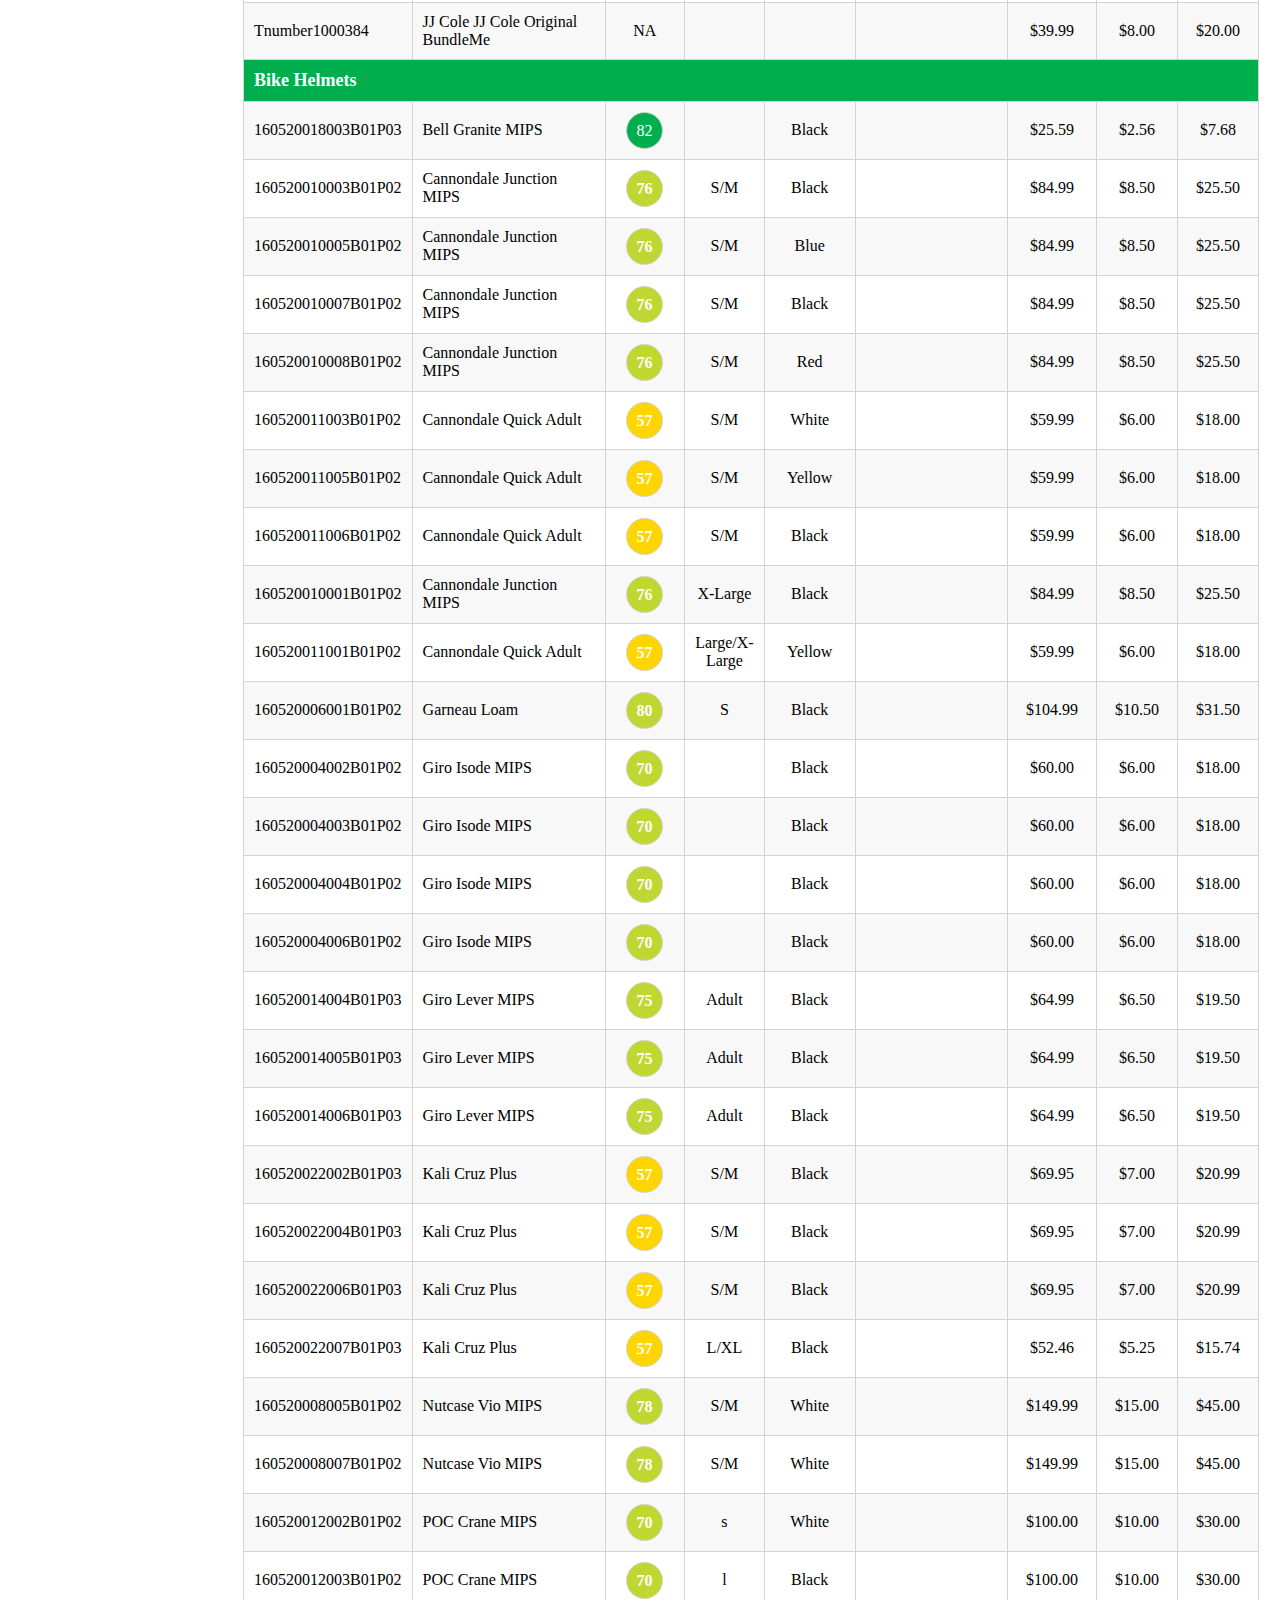
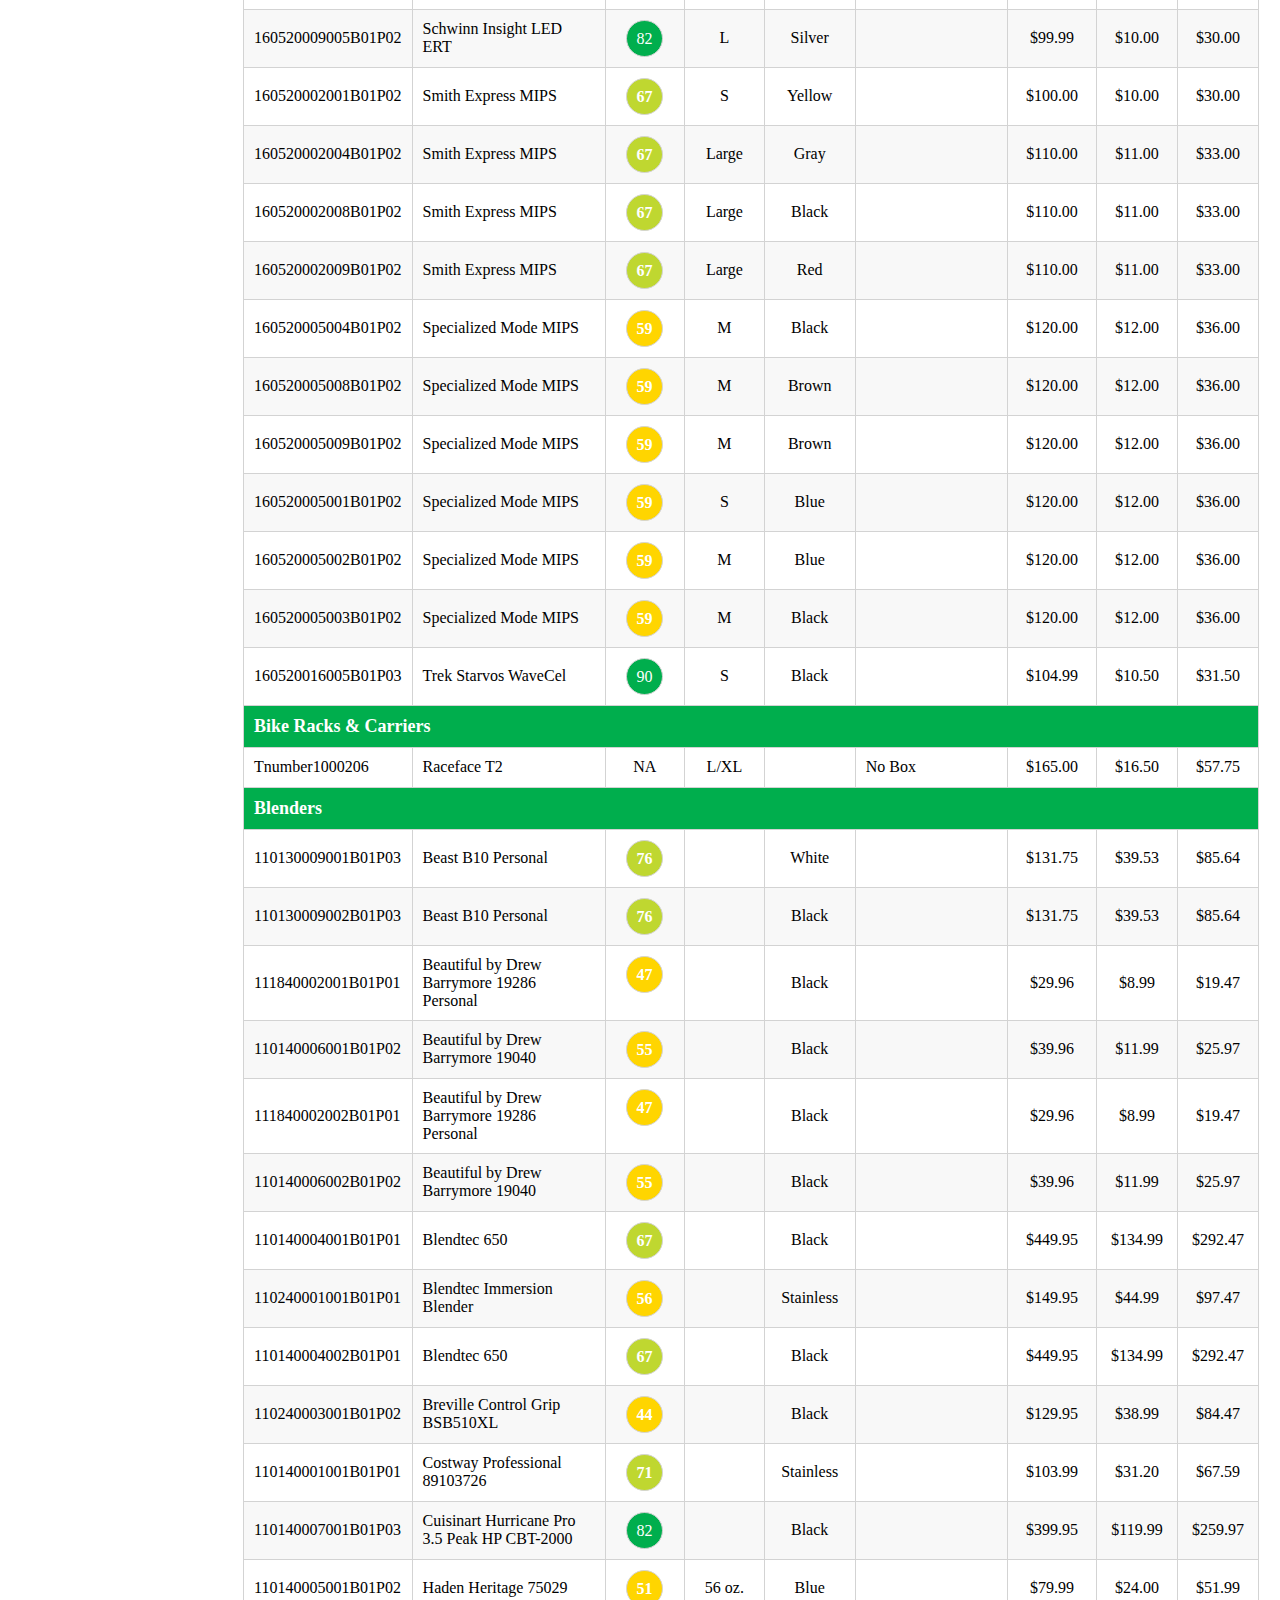
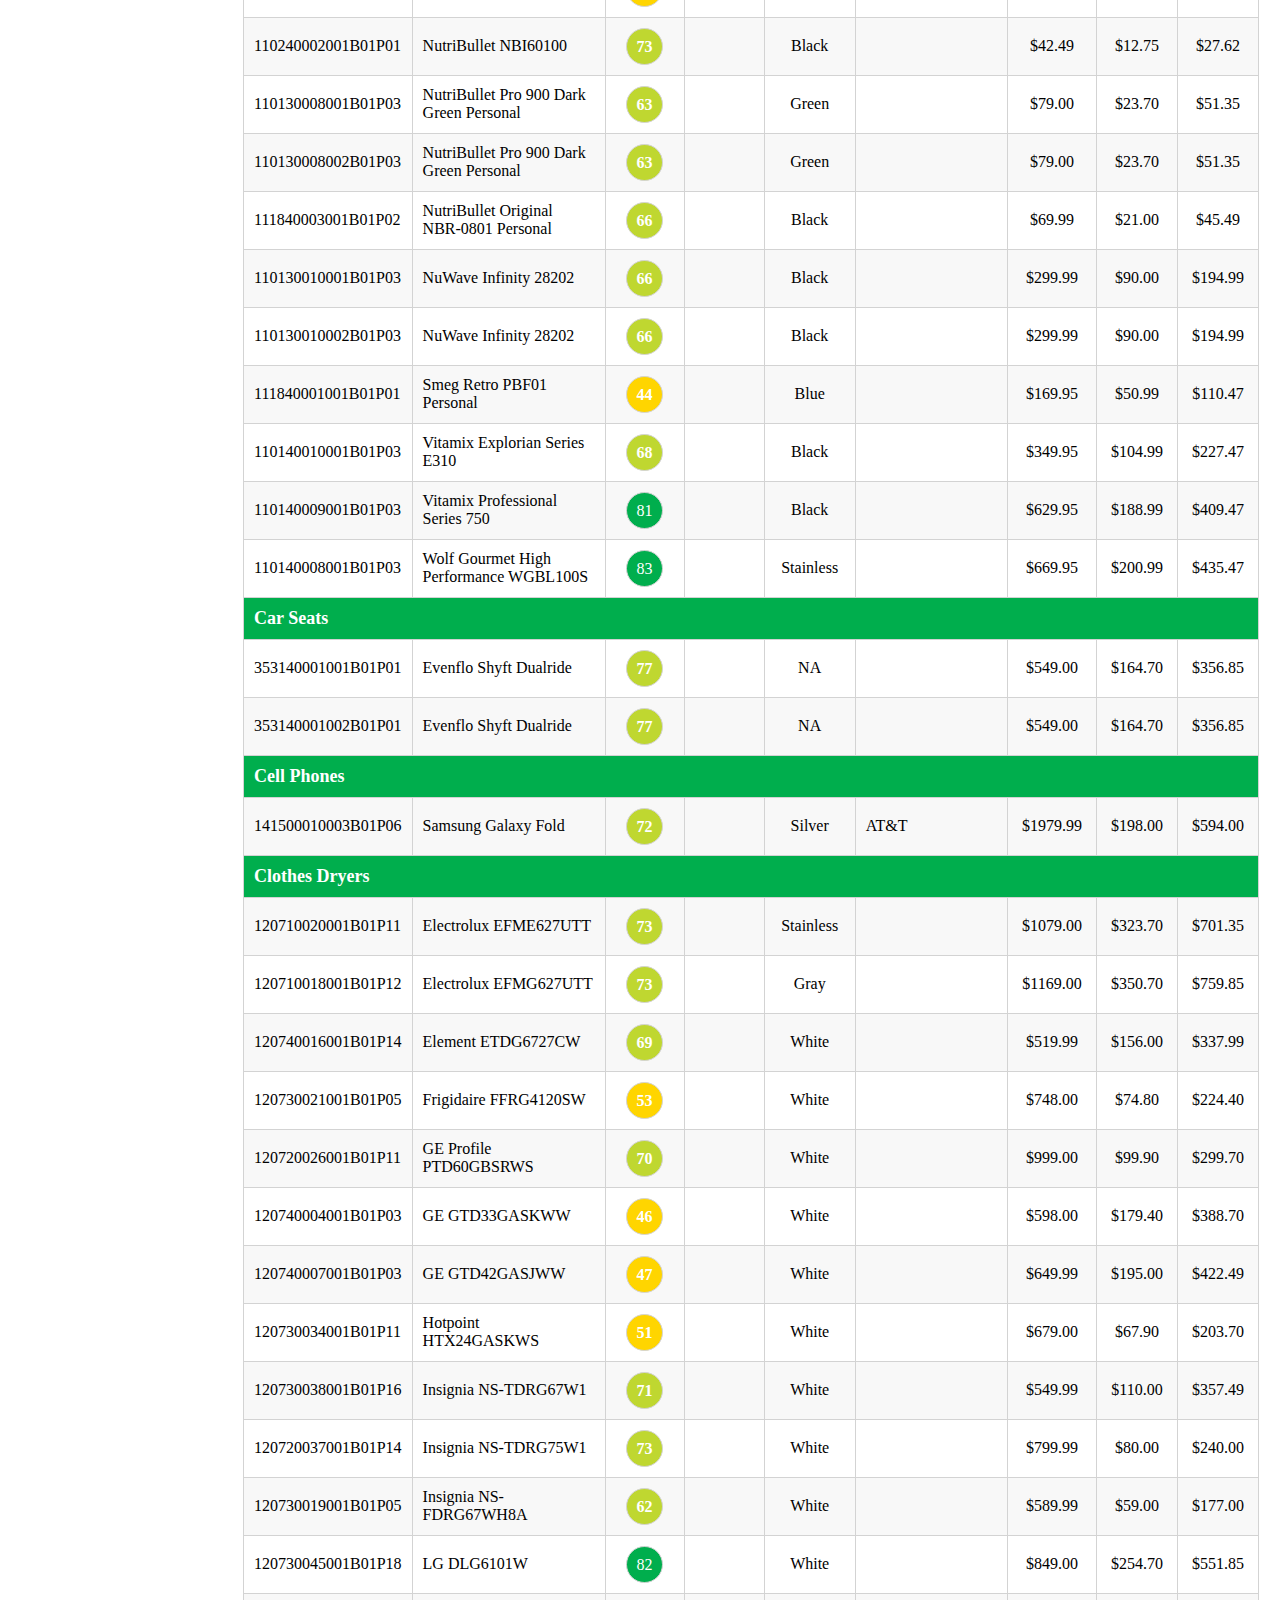
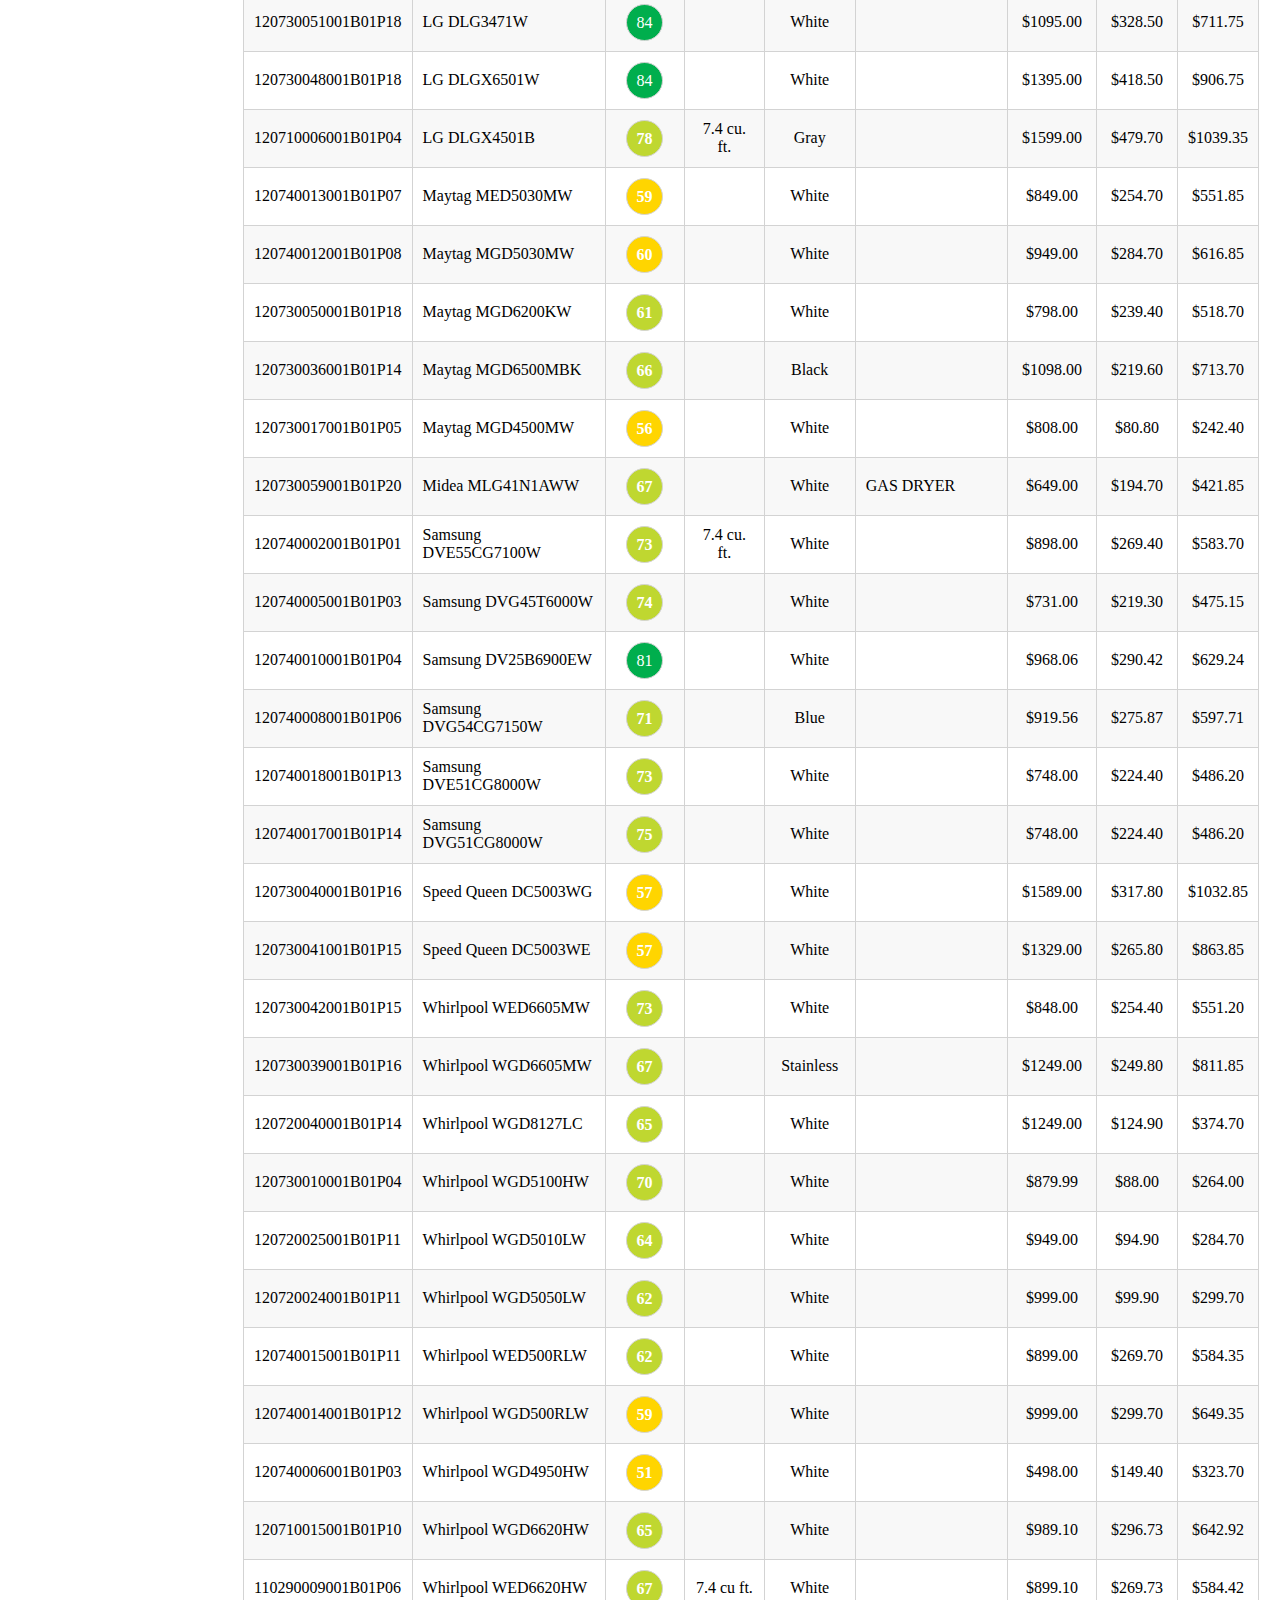
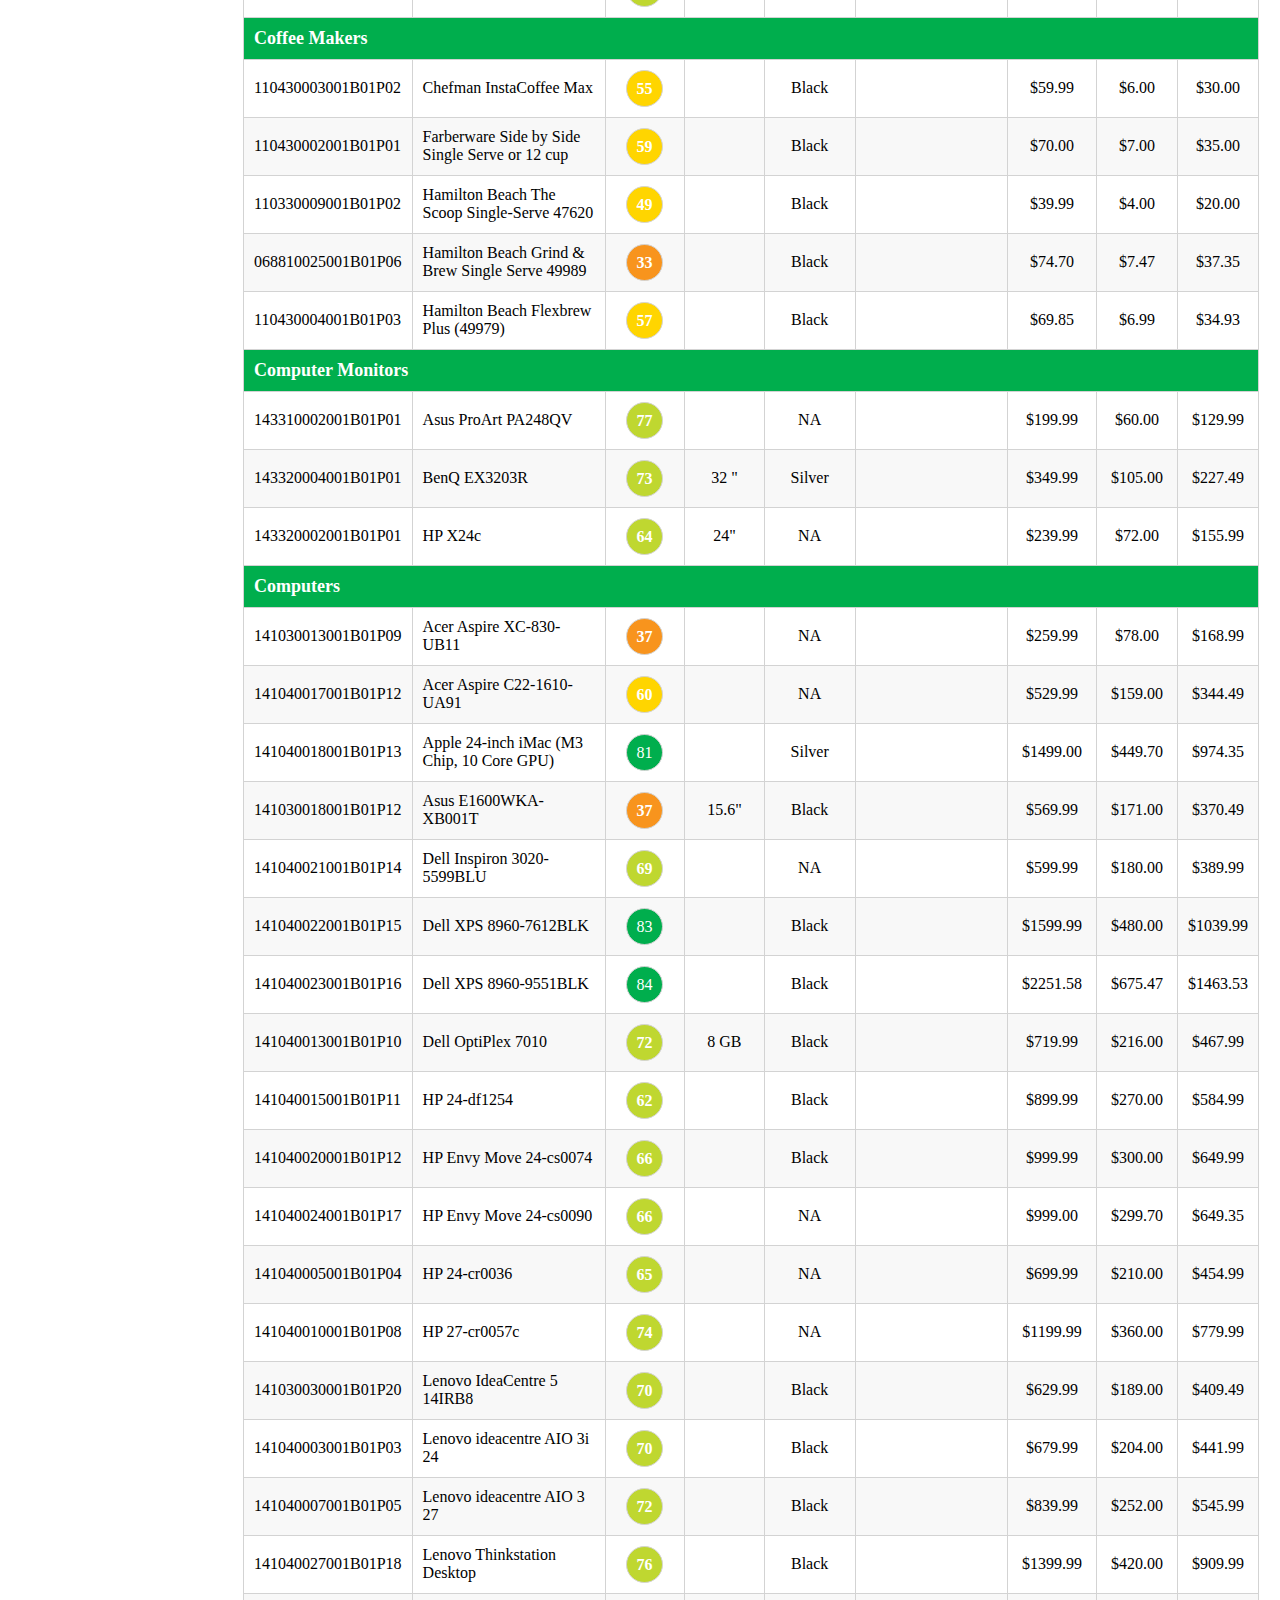
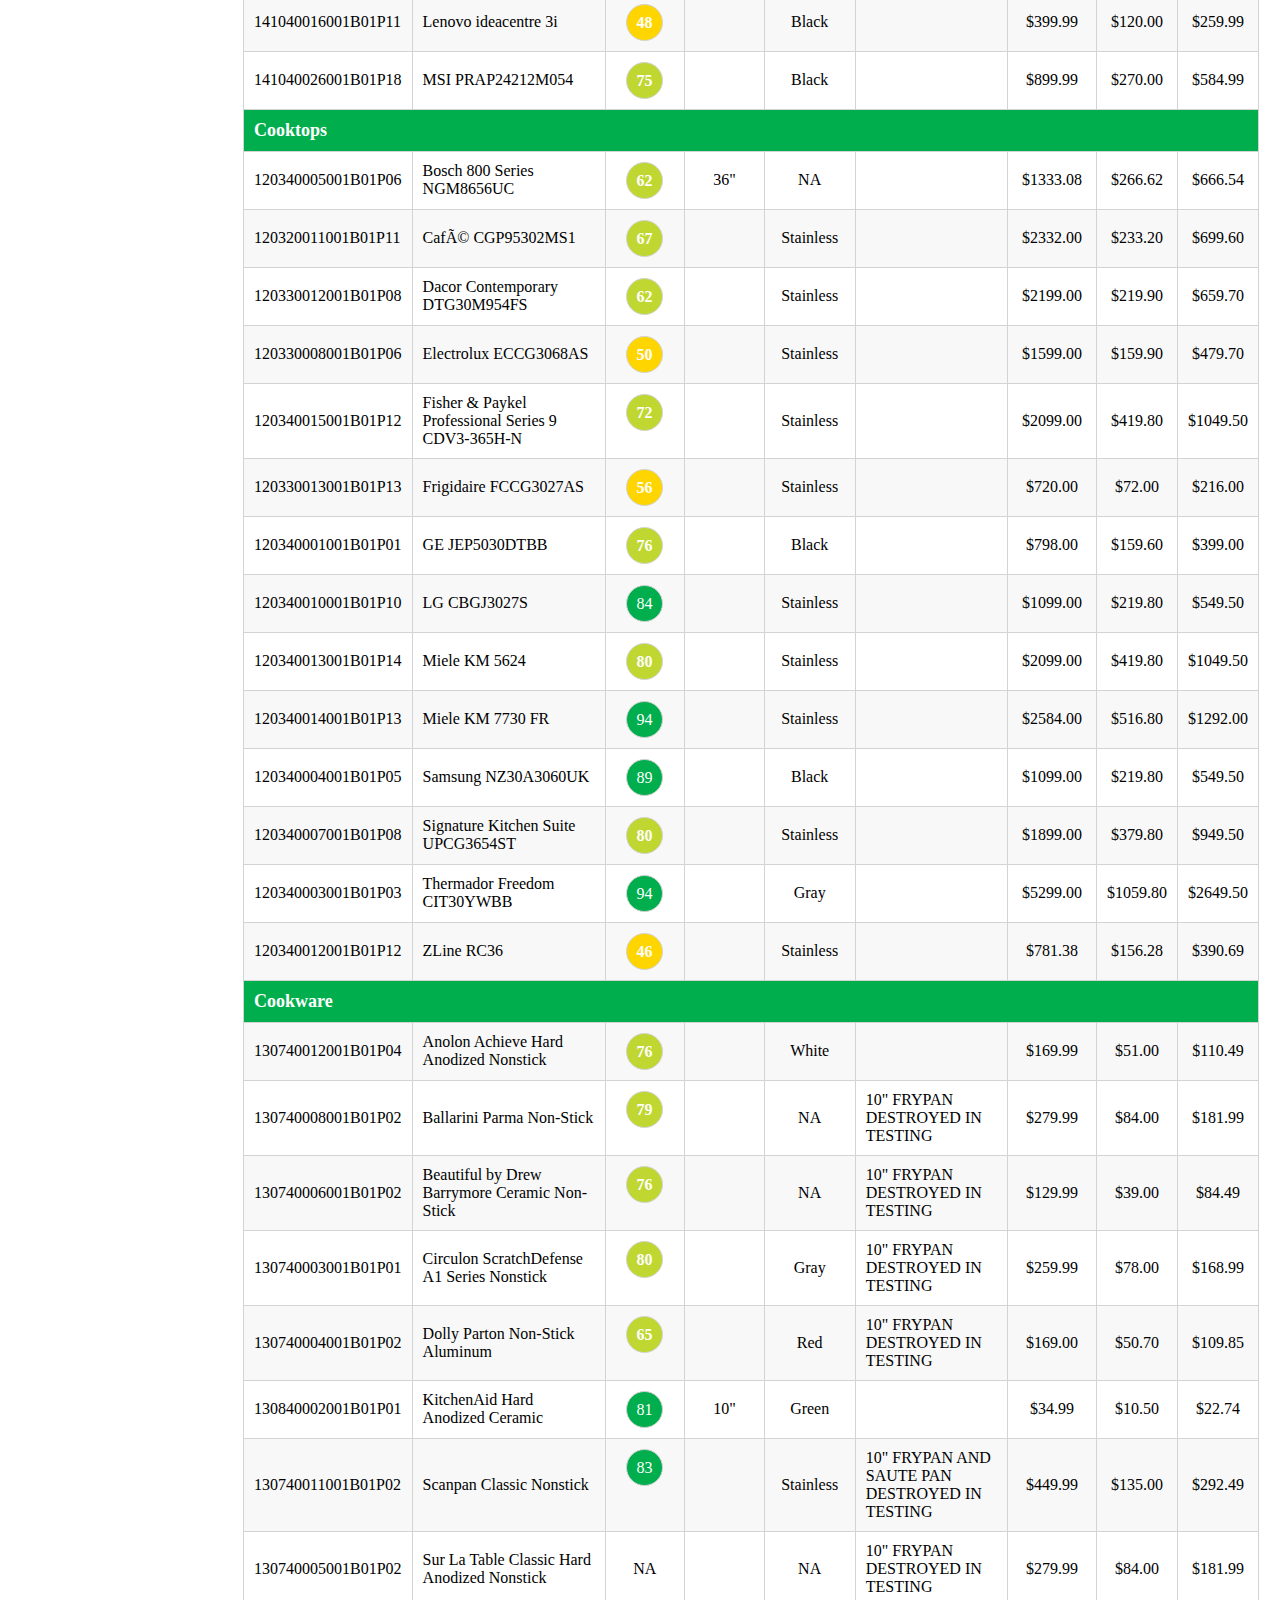
==== commit 2876db45: "Update index.html" ====
--- a/index.html
+++ b/index.html
@@ -1,35 +1,34 @@
+
 <!DOCTYPE html>
-<!-- saved from url=(0065)https://crnet.consumer.org/auction1/admin/Reports_StaffList4.aspx -->
-<html xmlns="http://www.w3.org/1999/xhtml">
-<head><meta http-equiv="Content-Type" content="text/html; charset=UTF-8"><title>
+<!-- saved from url=(0065)https://crnet.consumer.org/auction2/admin/Reports_StaffList4.aspx -->
+<html xmlns="http://www.w3.org/1999/xhtml"><head><meta http-equiv="Content-Type" content="text/html; charset=UTF-8"><style data-emotion="css" data-s=""></style><title>
 	Staff List
-</title>
-<link href="./AuctionList-7.27.2022_files/Auction.css" rel="stylesheet"><link href="./AuctionList-7.27.2022_files/StyleSheet.css" rel="stylesheet">
-
-<script type="text/javascript" src="./AuctionList-7.27.2022_files/keypad.js"></script>
-<script type="text/javascript" src="./AuctionList-7.27.2022_files/ResponsiveTablesWS.js"></script>
-
-<script type="text/javascript" src="./AuctionList-7.27.2022_files/jquery.min.js"></script>
+</title><link href="./StaffList-june24_files/Auction.css" rel="stylesheet"><link href="./StaffList-june24_files/StyleSheet.css" rel="stylesheet">
+
+<script type="text/javascript" src="./StaffList-june24_files/keypad.js"></script>
+<script type="text/javascript" src="./StaffList-june24_files/ResponsiveTablesWS.js"></script>
+
+<script type="text/javascript" src="./StaffList-june24_files/jquery.min.js"></script>
 
 
 
 <style type="text/css">
 
- a:active {
+ a:active {     
     background-color:yellow;
     color: red
 }
 
 :target {
   display:block;
-  /*position: relative;
+  /*position: relative; 
       top:  -120px;
   height:10px;*/
   visibility: visible;
   vertical-align:bottom;
   text-align:left;
   font-size:22px;
-  padding-top:50px;
+  padding-top:50px; 
 }
 
  html {
@@ -40,13 +39,13 @@
   {
     position:sticky;
     inset-block-start: 0; /* "top" */
-
+ 
   }
 
    .stickymnu {
     position:fixed;
     background-color:white;
-
+    
     left: 10px;
     top: 1px;
 
@@ -59,7 +58,7 @@
 
      .tablestart{
         vertical-align:top;
-        padding-left:225px;
+        padding-left:225px;        
    }
 
     #myBtn {
@@ -116,7 +115,7 @@
         padding:5px;
         border: 1px solid #969696;
         font-variant-numeric: tabular-nums;
-     }
+     }   
 .HideColumn  {
     display: none;  }
     .auto-style5 {
@@ -156,7 +155,7 @@
         margin-top:10px;
         text-align: center;
         vertical-align:middle;
-        width: 15px;
+        width: 15px;   
         margin-bottom: 10px;
       }
 
@@ -168,7 +167,7 @@
         color: white;
         display: inline-block;
         font-weight: bold;
-        line-height: 15px;
+        line-height: 15px;    
         margin-right: 10px;
         margin-left:20px;
         margin-top: 10px;
@@ -211,20 +210,24 @@
         width: 15px;
         vertical-align:middle;
         margin-bottom: 10px;
-
+        
       }
 
 
 
 </style>
 
-</head>
+<style data-styled="active" data-styled-version="5.3.8"></style></head>
 <body style="font-family:Averta; background-color:#ffffff">
-
+    
 <button onclick="topFunction()" id="myBtn" title="Go to top">Top</button>
 
-<!--    <form method="post" action="https://crnet.consumer.org/auction1/admin/Reports_StaffList4.aspx" id="form1"> -->
-
+    <form method="post" action="https://crnet.consumer.org/auction2/admin/Reports_StaffList4.aspx" id="form1">
+<div class="aspNetHidden">
+<input type="hidden" name="__EVENTTARGET" id="__EVENTTARGET" value="">
+<input type="hidden" name="__EVENTARGUMENT" id="__EVENTARGUMENT" value="">
+<input type="hidden" name="__VIEWSTATE" id="__VIEWSTATE" value="4x5eqY6eK4is7sMlG52u126/I0o7iHBCA8oS19qrNRb5Ek+TcPvbhgPs1mnBPVNF3mPU8SYSJ60tDBFHYgoHEVC1935UXqnir1F26tLKVifd3YnWGtr418FLfvyRjrHKFMUeIkZLrbx9H7yWjA6xnNd2mhPLxJPEoYCI7NyhAvYbsnDsrv/0ViH0FATveATM7aMNyLvfMN24PzjRx35NWatyFtvEvY+uYMJhhfoc9H9iORdxx7eGYbQSSZChVnH40e/R1gLheXr/Ydey86NQ/f+j03psWG8UZLE+T/cWykLuVaKHbGBdQn3hO76xxw+TCHj7yw89JZIYk/4tRCEva8Ne7lZ+TGoHC1C8VzoL1yM1IvxY80uYnGszpQK7PnkUmO2cScXppSwAV+IpyKs//2PYGs5yJHyjd9HFJSYkt9z4nGlcQp3mnWuKmwKL4pvO8k53kMPTivUD6kYPEnpGuvjxsVZyaqyb3nWXXdDHHiKU9TdFuOz+1rHqXSQl+De/gjfpFUjHOCXeUUaTs51EgydbQoBEqn0H+3oh9QMIV1EDllEK2o3fuljptzApgzD9RPIqR7wS7RwjfXI90OgWA4dha+V63Jm8YL1b8bT7EK0FKypOMq0/1aAzAa5144qlf4zKwZqQzFZH4NqYDWb0e49JEiRRhgMKy0FXUqiUx+d1b8ejbxQh2GcuQAHR4KtVxzeVgEi7QeDBs/tvkIkbWl7eu0nFgcc0QKPc3nG2JTuOJnHsNJOWVJnsULNB9smPjuoe1a4q1hvSe7EijnntBTW15TTbatRPxZm/+8+R+6Vtw/orA/pyffCKp+PqEJU8F/kY2RE2l2Ocxw3oTUOKTthJGpjAjxvCXlFUSZyqd6aUCT3ETdslQP6Q04RBNF20PEUVLdJiz5KbSc+gbKN/7Y95T1i4HnOkjP8yu0788X/uCzRJ49pfMEBauDxgP6XPz6Ur1+D3mg49MGmuaNIfZ/nDfutNVEVA1GQsOH92eNDpspbUNAmVE5Ngttrjaw55ta/2fnNWtn1Z/5wUrKYQcuGal6Ml+wMr4AIM0PZJiha81htWztySgjeo+vBbVLhrdvZIdLG+7uVRP2iWFrNzqO4y2LANhU9QSN/YLlGtS9RY2URmWRFBd2cPzkJeqkI9If8EC2aBVfOiigIrj7zkxDxEDDsIjNbHBqTKpxJo1FKD14+sGNf/[base64]/sOJn9JhFLLwk8uyMJHR5AziEcZuU06Criy6UupO/skjRfBTrlEUxYyvWgx/2thBOqvZ6L4hCh0CYsPZ/BXinzTLq+VVynXv7wYhGLcbziVP5/4ybzKeZBtr3sw+G0h+RYmq/0Tg7d3lvYE2wc9mq5gMYXfpDQUJsD8TXMPDK3j036Kg9VLzacxfKlmn//Ep/KLbP6RFxWKVP/[base64]/X5x8Ck0KxJUwBXA0QITRKbBsKNrU3P4kcL/Hg53Roxe2XV4Ks4KkMxiD6aPInGf+rQCYCNNNS5K3JO6CuGgtc9ab7GXdG01Fh0tvvUyQB/vwsq55v1/mm58d6cKO65bfoqU5XoxYbkKee3HagNlKdPKfWP1PRW4Lt4fTJsHfQSFZVId+N/Q/euyxclxOaoMIPxElvmWtA+6CXkweQCnb/ZKfiXPMBafkR47KS4iswgtsZzZ7QwNCBWgHBNm5Bds3IgXT+kjBCgMXRkYgEkFP7kMDL3gTs/EpFfZdPbyh9qnmNaEvrpzd+LGffKawVi8O9+Fu8Oa0znp6D9JaBdrgydqg/kzeB+mN1HQbIZfDr3PgKZkm5TgMz0NVYX5RpRvWc+PldmylLftzeSNvBiyzIS6eKvmaF24pUmv7i6ritqKtYgq9JGttT/rbKy6bVCt8DoQaphb3HCDm4WTiF3dwEcoOypH3xO2W+PeRz1h6KrwLsR4ddXrawao+jNAS1/eHDyq4M5CwHcxQ+fP2C6rx2/Juv0zdn7aAD/N4v4o6X8M3AS/2xo1ujkRMVsyZ0wXCF3WrL7uAJ6I4I3k3ieXzc/YIerqqi0sMFzlWtuSF0Pp0K9slf/7/AyaRyK3rLgjaxnvrXQl3yVlAskvGjLr+sRv89a9HY75/OotbvaPjM/y6kxoQn1mj00piCIVxkHm3FmMfHcc8pszQxyylwz1ACtLtjLGaxrcCtRjOAkTE4aGxplgZdnPFMcrcWfLvvnpXrIje9KbYhcBFe8IRqjgzeuwKvNMGep8/KXmxG/QYFipbM3jrleCQ6IDO23BPeEFabzR45g8H/eZzcEEIz+vrQF01gaarg6/VPQV7u0sVMFHoFx7PQa9P2IKHRWHl9eNqh8pktr2USeVL2sb70PNp/m1fC75HVFyijskSrgDwm1x5agIzW6HfhX12Xe9BUNBpUfVzsPGS4SiQrqi5USMKJPBblBmpp3eYff+xkkJM6lph2if4AA7XiodYDtxzM72rS3FEQPve6iTEW3N7KFRug7hcHwQBB99/TuazvNZw+Db99x9aafJyZOEBn6HIaoRq4t27i7I2HoSndQp+BBxiX5jK2eyvSQUd8MfJzZ+w+rUtD9ciYExyR5nm8m9As9P63RxT8JW8yDE+YHOyu0DKKmGdC8DwLSSdyW4sE9FsgzB0vofRk13TI5xm4Zv1WEH9scUNKgzLi2WpXYvcj/[base64]/ROHij0I2Gq47KL5YEUIZs1m6wvjSnbSD82E+VGzNx0MJ8wJoPvRejj4wbqT+39HFjOHhXyCskj9jx6zrL2cjUe5nRUv3ZmvShUKE6BY05unVMP70Q6+mYouyaflLnnyw9Z5p/EVdEb2swPpVQPDCR6BBJC8GF33MO05jES1KEyfHlsWuYFh13zPpErBEtlf6EPV3GWFThZnkQQTZHSqLx87UGWNlLUMxHfZL4Xvkydm/Ry9v5KgUrJhCdfleQi3gmvuw/88v29frWhThz37Qlet0scuoxGBr8AlNcmLEeesRqnZR48DKZh6pLZ0q8RAeQVuLOtYIqxqY0XYKow1PKl1d2AdaIqavfc9e67S6/91do0LcfYWY/0PC5dFdn0nCHJoWwoej2z/xSPPs4+/ORqzrFEC06DmoEyC04OJO6L1iz+qjkMQNCq3Y2X9Y1mCe7Q9yTt05GnJSP2Wm6Y4YMKT6q5Gc4mgZ5V3OwjJqN5qxW0wiXAi4y0emEV9LpsGdWpbNbLnMmq/kQronj15+mSyez0xm7xx4zeXVLyI1fn18fann6Hmt7dRIa0DFSPIhm44zR0OxMmOs6vPKPLaU9kt9+1KOQ+xbzDuMydStfmzmLQgxR+uGFi/3bIol+b2WFOTt9wdzACpNR9jvPXl7x5S3TfYB+YlgP8Qi8zb3os9XOrv67pDqlnVq9ECAdkFk4aBX+CITGkrvAHT55r56ZsgxqC9zZAVWmT7CgMZ/dOHlCx0wx6KXoTRXgNkVZc85AuEYdygtapHDxRTe+50hPuTJC2p230ffHZC13+/H/Zqp51Di/SSvuwRry4dQDclimhaR1kDJwdwK5SJRZp5CSAXOPccLB9ikScjvOJ3o1vI1ygMRuNp7l+RPsV+HKPLJivjEkLS2sr4kasKAp0kRXdcKyA74Utq/[base64]/P7zoZS72Yax+LA6gv20+4dx/yHdmd566KU4wZL9NsID6U2ATbh28RFSb155Z9+AqVISxJtPcEYckfdrhTR4T9GYJZy3gTjMUUVH08QU7TzOtA1S57zenYMC+GHpT49Sh5K3o50KB6L2TOof1b3GG/66fXbxr6E8FPCoKHc9hbWdagvuxwXa7ySmka7A2Te0qfEpsXKIWhOKZbB9+irsfOx0kjUoVFkrbsm21CK78N3OSqHYbqETRv5Adf8/rW4zaWlvNuZyaQR24V7OnzbK47txtPLewlls4FIc44kQ4b9TVpBwkZm0sI7WfxzUQVHQPrCBLUnGNaH2z2NkGNVGwDN8Q16b0Sjq/lErZzihUajLOeF/Vd1I0zprYuaj/XJR9Ky84dS5AVpEQ8fqV0y0HUIuCXSvriTh7SBlxSWc8AWjU82Q/p/frG+p5pXmaB7zxWIw7oVgnE07QgZOIqdELtUczB/NsbcT/rU+uOG7gdbjhhJqtnxySkaiV8rCPMvIaRwXsNf5NhRPtSiP8t+Y5i7nT7AXxQj3S9OUQgw3vz2qvqElcyB4+wBN25OcC5+25ecxTJHBqFg0j2mhd6CtTzCU9kuaHGGUECeuj8b9jwkLmLE6u0m6pbI/sBd+QuSrRQF+kZWlICQbb6s56Fxy4nex4vUlNrDa6HwfChSnPMHQ3tTUiYIoZSRkqwZfEwssvD/xHzU7owRqUQU/kNuhsW2TitlPLLVIs0G8K5V/zVvTPX1/GLK4jrDws3d0L/KATSxLISN0roIKTwo/L7LFntr/[base64]/kHDLrwc1uyEDdgeRaohw5QxtdACgtpqGBQ2+d8HcpiBQ20LzH6M8ch6nyCTjtkny0TklzbMBu55lnujPrHkQMaGkmdq6LpInoiO1QxC8YznmwoBU+6/JCpNvXyYTP1Ke3GfGMZOwHtbzZ6JuRwAVS44/UrVzok7IiOSR3cETuKAU0+KaQr/XubOlqe3qg8WlNGJBoM9ORKlDUruM6jjXVE7g+FVFiWCewmltvmzZu5SOhM6C2tMh8B5BNOA9JF+Q6E08hj+Yl4JOSleeSOUKX2PH77K9lK6XE4e3OgbQyJYQP6i1aHZli+8tI7al4APfOFxh7TPuboJ9jLjUZ914PgQbjUuFAopvV3EALtVaAmT6+UfE/yZtzvDr5u99JPN+xm7EA3vumDu1/UYN1xVTJkkuO9K/XBy6ZUSRPxCVHyvtayWtKqw/g223R62VaNS+wlFu2+7Fjju0BHNBt4uu6uITCPb9flpJX9r7Oi2WxiOPhNcZsXJuwOnDj5aiDhIxAD0VNcR7Ht2+THHYD2k8Fkn3Ay+1qPTwQNmyQCCo1j2wzKBECj3bXik3ZtkZr2QHPe21cDHM4tXY+OIVd2zhrrEAxDQkybtJV7P/HiqdwFGwa/VA0vGtz4n/m5JLtl3kaabcFE9lzKQiqKQZI0TyU7w0kj/h0m3dkLNO+w1o9Ms7Wzs74XpZzvlkh8mUuP0D5AkNua/6SIH6zODfk+u1/zPhZvN/YN4/Xue8B3+xXBJo8O0Dz6H4xAYd1/FPZI0KtDtFNQFYkHFZdLs8Z+PZAIh1opasfd0mJ/s1ubFqUk/kbgpB34xCTl3WH3SirJ8A+siUUlCOFdSotEHVVT7SSyvJ+gbipkQpdgTRKh9K7F95HZllOFCXALoaI92fX9UnhZmCU69Lz2ot9cvGcPL81osX2JfjpH7qBl+ww2VBeTU6MjoKYWKph94cOcjhIA8o6lQcJFm/LBiMh611NMN5DxReU3JFx5TcPrxVBVJiuZ712Kepii7xZvi1+SNcYwxuVEnF2Ob29RkxMUPgRLlOmkVrW2RPd73mZnAqXLXQ81uaQf8eywl3GHcgv4pfpRJpWQsHzISLfl1Dk9eSB61idg1/z8/LDPz+ZPeqtnbx+hprKKy1pIJz5r1pOwiIzEasOakMXswDhyKJQSx6XTBG3tnJWcga/JD9q9fLGeBfw4rskP1yTizriwBeccTWT4IIOZ+nlqkWW9jfsZ+SoxUqBoOPgYfw2QjyEygy2h3ifC/W1z6Dh0Rc2G6Sn5EKm8rBVIGC0/qSmQIGsUMJF2n9N0sb2FUoCVRCByHrVLTWwowj0APFJABkHpBoCsyGjtwdJt4iPWsrwsEeeBRtirTewz046jnTp9bR9ddvwIAFrCpdKXZSU1bDPe1t2rYdvysUrV1okSYHttEEDbqwQfnk4EvaBIC4K1DWjdeRf8d+dKrIf6i1HWA7QCA0FUQeIjVToG+B7rM/SiM7x5zPck2nOJ83nHR33Erysp1zupfAOr22EBhyg/Ahe4AwN7zfVBOmoWYqClaai5Ed/RCxUGxRrwWnKQLGBTr8cuV2Q3yFs3PwhQzIfZXedVKVxxyGbg6EaUVpdwrdgQ9MTA6sSzuFEBjdEYDF9T5KNqs/cEotXCj7ehKXgtr0t0OqmRoRJxOiyyMe48OoxLj4MvJnsefHjr7kT0QO/OxsOgmFlVARTATqDViLbA/G5mJOG3RTy2AwB2YEUMTR99kM5CZ7DhdpnkMWWfN/4jNDCeGJffbZ25cQU8oYyMgIeMTYuKkwdn4ZN8nn3j7cBx62rFqPL/bUpzw5cTp9lzLdKsuPEImyMcuKRcRXJNoff6WH/Gytzup786Pvz2miKapILCJpeOumfE4MB+8e9yU3zDv7GfOSQJw0eC6PSCTah99QvRxTv9QCWk1k1+X/Y3VBP02y53pRnnFcQN9zhs/zPj3G1m/0vPL2A2xQT8EkQOlQ5DEOLNMaHgcGH+zPYFiKqhbyAzc8QRM8Hu4NZtwy0yN+5ajnncdno+9Xp/o6kTKhjIxkvc3uixfhu8YkZKFtLZJ4G3n4bVJM/OOvYXt34MrDy+cq7b0XcD4/EeOjn3E6U3IK+p7Ir1kByidSpCGN7XEeKQhJD6Us64g9cmhh/U5SS4iuDYqBT4r+lIG/5OynzBU1fC9mIOoH44HTfLoiPEmb8beconKbh+Fk7XXYfsK+bgwWVy67Hw7oz6lO0br7POFyb8kdM4tRWPtBfIYlD2mJrIWDW/QLnv8HH3yNzLm2gb72eqrx1GyYRXHaUw/ybfuG1UeX64x6woxV7OlvdCOLI/RSfyqV194EMtv/vhBr7QZgz06S2FlDMwRB9goWADK6Nq0daClCna1XVV9u1jIYOZyZARFxYB/jTacHCUZELHwNjNapZcBJB8oTigqbC+11fP7A7FyWiHmztZ7b4GCq1zrUMuT86MqYsyoIqmk7qu/Sv5pOK3fiAkDx/YDkhytXM0HHfo0KumyIjGOD6hkyoVuCly5rXP9LdeAhXZ9lZUPV8h/LmM8h9NvpDgD1hXxwzMXjDJUtmIR1j5EXE6CQDTADqBMwJU9XmxSPEFrWJXumXFkQb8efhxhcMlstlKailJPiipUDMQY14p9JHLk11DDsjMgOR8Gpam0MlHIqTzYHKPgYNvew3Puyif9Rt7EXtd2dnE0s1+CvDzIRZwYmcOvML27Iu6URp7/Zmdvb0kDTjX3e5t00cg/u9Za3p3LA0HZDIwYOEdSe9T9lFZlGILr4KfUxeIHgORSKhhg0rha8lAJnU3jtGYuFBsT4/JhRktTdJ5KQsgG+IJYlhMV/7hHeYE2ZeWKwSUqzpjlX8bb9Ueh3LkB8Znk2scaqJ2VCxzNEf6WR5caZNAriPwvNfdI1o0BM7qVZqiulN378+KF1J2MoB9o5/Otbye2DH9xlcx6eOHQKyFKhUEQds1LiL1Pzs0rz03NpTWDlDb5iwy3QDsiWJOqJSqbzcfinFQlf7Qsq6GODgUHrtFuCbLFBe+FRg372uiBHB4VphxGjRhG8e0CO2/KCK3W9T1jhKW0oSa67ErazntO3MAyMz07ta0NEqPuGjAZrBQtfA3z6oAeIYawOgRiihfC5FgetmekyshwIPhaTKU4bj+vfdg9AImLelMfq5Lukih1vtVWRtTRmhtVA5ZLI4Q/Omv1gZTto4Fk427q2TK5XxdkhNKi5QyLMisdk9ZKUuYBCsKhQI4ACqLqFcRACLll7ZXEXGsjBiyGNRSJ1wjZbDC9alobCfsVoC70UBSW1UPdckEZrQOvslL/kT+opfxE/q3aLCz7xbiH+mdQPbF8SZbKhW8V0tq+tosQUYSVaSSSEbr16reEHyVa/T5R/qx9DCxfn3YoQy2E9jiJFdmwmT4PVn5AGrNJJxzw51RbSy43DJCDPOQE4ljD6Rg5egMCV8eTbzbcaxl5w2uFHiz6EMnrulSJyb/8DdqlzUo5H/1M4pqwIRxf+WkrSS7GtHx1eRrpIE60cQEajCDewS8THBkzfCORGq2IJkNZz9i9holKiBuck3zHDCGvFLfqLk0++f9uwBuvTkiAqe5jLyv53n+AddrAYrZ2qt4TFRcLfe9+9uu7IcDKq6ubGnfHK/92U7zHmuu9xogyqIoXQtI3PQr3FUAgPn4yaMgtOyV8QroKodB6HT3GLVroiCEu2GkEGoyhqe5H1v1kxEuoPlYoKBr6m1OiJ+LAhWSBj976R5EdGExd6IHemHX69pwQNk60OGn47JAwssn6RjVkizJZVQf904NVUJan8OTfEXVC/+mqUQ7565JlFAujbW7eAIRy8A77+CIVtP4p52SM0Y960zcuMHVzYwyAKpNJXOfOTXTyufTzySENbuH+qmjyl6YxiFZBtFxEulKQzqQssrdWLFa1qVipz9n2BTyEzgpDoT1e0IcM68v/VnEOwXSPBy+sc93LFAnaJGkYePVn0xXazqE/BEV7fkN+QYQBjxR4ZSY567S/B7caISAg3g0OnWk/wffPIK/ya4g415QQv/Ry+yLzy6/g468TdkHMq5DGOZOG1Cz9iZJ0962wYRZ65Hqtm4OQSrz6GLvcMAr4ZhlQ5s9hR2AYVcE6PYZ4oy1kC5DkOdg0RO7lw4BSHauUOneBpEQE741/34YX/Acur+W3rhgszR4W9FWPu6otVnd+O1cQqD13nc0OWm3ODUvqkK6xFqG5l3FhZDx8728Jvq3fzJuymAOoz+O6XdVne5UjEwV5NFLOht721hTP2rGjYtnxPG4QLVskUmeV6pOLO8gi6pCLeg0FoQO+ZFivBSWeImQfljLuRjytjYNMEwFE+23m4zYsD/PvPsaLpldzoPCnlS6or71FIxN4jkzxbZuqMJXWHH6/gBLMvZyOgR83LVTikAfywP/o7Hrvg23F6mOTYtyWr+QZnhcmTV7OpNN1T/8SWX4PmF0iZkYWLYp0TKxPNf+taHnaPiBIdrvMgBeH3GORo/JH/Mvnr600vPFusbGrB6KuHUrd8CTAn7/48VcPvBrCIXok/kmkHz+VgXnwJ0kc84TNuiAQfiThma4KkNPT3svo/[base64]/4bUwr6HR4h1KY3GkAuQcQZnyx8+WgcBIeJYxPxmwFJHjJAU1vH1VRiAquNYyzbxAoSMPAn6mRKF6+SKLaouCTcqTveT/Y21ZqF4m0s3g0htkqncaq1sa25ZnnJjJghSAeKLXbYcYMY7OgT+mS4Zk5movF3kSAZDpqtKhyoZAeSy6nT+5xYxtNBaJaoTmrGNn4g0f6Ay12lkkXRY4XiLolb6yKIq8+XEGgpdFLkwUmWl359hlVaqK+olblcLY6QZ4HVN8CNXo+AnuRVg55HlIrhvWsw7RXyAgTF5/XuhWPaUzXO/ZrAlmpb/+swdq3lqOMwsJGaKv5abReqfOi34z94XrgstNBm7JUBjL0Or+BaCk9RamFEmzvQN3Jay3tFbXzLFJxkRCxkg5lGJJ2IUPkV8eMVBAFN0z9unSbICeCM97mbkLuAMr2CXwK/pEDcBTvjBpg+cHz2/HZx1U3i+/Zi6qnVj656RQQrE027Loi7MTJGaPQZzFj2pfksdNprowQtcA+dlTjq/xBdl8LMsYSHw+eVfAzQyAWISpk8ifAD1CEMonfS58l7TuCpfI5nqFAQv1USox3bcxjfrRHFIaWh3wihQh6sL2tXgLCoqYyZxGVy8y4hjSPFnydo0lyqZPRxLOZ/ojXwxZG7/sjPrSIOieMUsffyN1BOrnnKIJDHp8sqDsihVYnPb1wsNmpcIZOp65MwXvdyQVuXlQVBgmhh05KlVhIzGeR9ej0nSI+Weyia3U1ght3iqVzCirHUW936klLCteJ8iI1KtdkMMiBHaXssKXVqtJR5FqB+pp6j56dk/yanMbQKJ8apiXmmMEmJXjck3hOx763qax8gfLFe4YlSK+8W5jigeu3D++s+ZXqdEnYb383FFezo5ITv/ZA4EzgK8pxp3NnqdXYA3niLSmo4jzmeuJFAA5vWCaTdU8cwcuoO4szP5SHR6hxd7OVCFgCgL7VcW0duRfHm8x93sMWjIV2dprFTnOHIu4SH05lP61vBlxcdbsx1v5Tm9fCXMNJC/lG/mqPtW62MJ3u46PSoc/WdsI2+2xB0EsGLTgxnf+1kxiFKPFDfWltyRvErFHkbOUiiI79W86H+FfoLWi4BHnLHHfjABsKzovRd0jP+YBsI3YgjKfSuPgG0JOQiORFywCpr7qVkiYIeoV9GvF+GUXaChKMuDN7JvPz+uXbJ/OT8OPCVPflBJ6d/mh2rx8CqM1I6jljJ4N4m0b1aV/H1sUj8s43JPGzNTZBlbKi6Ij7uZ2VYk8Q0nGmLAZDD03U0fyhtuFTo6z/esEteOBorvp94UfyvJVGP0QAUHA96lLDmoiNs2NGiH+zJlJLTHp+iK4OfTqYod3P1DOyjGSSGGG+/EG8e5WQeVU0gJVpho9yQADdtEwc467UofES/[base64]/3MOXMtrVh21kfTTkPCFz0jonIxC31u1qWJLiunCu/tG26IpgWa3D+7MuwNWFZ9gwf+OVGBSn+GwQC0+ldg84n/X9MKLxswD8/5NQ+CPhmbihtye35bUAjN2990lsbPd4x/EziNHRSGTelElRweWfAi7QarP1pJEc0NLX5OFyCzEY3nmfMhWRiPqWPxS1U/w1/mcLhmw/oywnV25+voop2g7d/APN3bGXHLRbdjs3s5D10BAUMvWykOtKpjlAmaXeoLD9VTRQ+WrDVDu+UHQ39f6kJAaHPD0sIjlwgfHHPEPN/erDdJI/pelT/eaO603eUnnk+AMnzosLyWtJeX62B2ZlLWWjnXhQQCinj1MJCdLjwu3fAnDRu9dH7GwLshbLpbVuc4jJJS+rdR2xFau2MGcKJ3BUorXMAP0KGcfDU/TvtL8FPzkSuJTm84irh6TIwO/URjueEbRgQGlVNrIGTcGpAhJGVcETpM8ELQwTHtTkJBIELSfVBc6PIxc5eOnO2gzLkHu4zcioa1QPIwRsW/Q53Yw6b+v3IIMSZ6G71miRmvqRnRdqLnten3F5NcxWNP4xAc0qYdAcOE+z1PV5Idv8ISRH9kLou/O6szoihOQJZ5tzBXhbWw6s86AHt65QFSu/+7nwLaYdtduKLQ6An5aSkgA75bYf4+DUni+t1xPiG/Y16u5e0EkRNE/DX77uF7+sPltgQ7Trqq+TJE/TTm55thBnhlYkxD8VA3YB2EKoI6fv8amSNNO6+17UmaDH3c5vFwIOXIrDIqau2ML4UhEf0Qq9SuBZrKrC5Hrjv2L9Nj/MdhEJzLofocyFy9RsqdMLqtCf3h5d8QIIhf2m4OpUcdV28Nks2SAZYmztfKudYi0bJsM0GRKhEJ91Z62cVS9EmannAMrNbLwiBHQ/wx+JQoVvZ/zW0TyaLI7K6wSaVH0Z9URJ7vPMpxvgZc9hTlPCET6dqHUGe00HzT7XRnAD8eZdlwMvlRsU94FH2oGylnb+jmScyDATN4L26K/IZG5TapBfsHkrg0zOfI7SLOma9EHI1AaeQVIvoOTKe73vmwa01CxAFUsn0p7sbftEFWi5Ntci2PXySwlruVh/SNq/bXLKV3NvXhBQyXU7E9+chITvz+X6hiG8RY8lGPPSyPrliAD8Mh+fbZUHrqZAA0g3a/9kHUCAlid/T/QLaAAqiWzmo5AC1gg6RtzTMCs7uG6CGFEJKUEK0G6WGgdG4wJxdjNzQC7+vgoESV64gT6gMioXmrPPsJcOTW4A//62DlGHnhmE0gA53iS2/uTYy4nzmnSFuv5uFGZoYN2rqggufXraj/+sy1BF1y9z+q/W+/8+XCSjHPB5rEBcoEUjp2ALuuf3P9B4JbMeQlbiPcYlPe/Z3rFrgPpdwGMvK6tjZ4NVEJFpm11jVAz6ojtfHuioGmfNy3yY5GBbwuHASpJyEfacZHdrabvYSnPwz9iLhGWUDotvBdVHRYMQmsAfyUn20ZZlx3B2rNoc1D6ZIza5r14YdTy4WXyr2nIEDK78kcOV1XCJxvmJgk5WN7TZk+1bznd/6n5RUBkfBftnno8fMfCq7j8pCmohTUuM4C7qQeLQRx8JcajxOaibEkNhX7mHwwqkrgPWjwci2SnTMwtseVHeHfqHBFI9Y81evy3B/IXtHbL0fQM89TvhjBrb6E9VaX3LoqxSZH0yuq9K99w+dMT2Yay4EEPL8QqdwOlDikpPGyc2rKtt60aXogheKpA+JtfmgpU+ebeV82z7ghD/D9D8V3F1XvLg6NHwT2tLMEbKEpxpdYoPemQvuuINrx2SaywaBi8EWnkYwQjHILvhQN4RlWUqXx0f1iI97pdGHnUeQo5NloX6o8MDyZyiAvSuibCBMEQt9T2r7rE0HFv+Fv5IL68WVI+b8KSGqAVHgfThvp48Um+407f52BPfmlcY058/QUDXiLTvenEP5oLGnmQXuNZ4TUUrstNOgoIXK5ywu2/xbg3wdqyeiRrxaCGazRIU/GNANjw3bfBtdWCXeCRwyOnIc8pQQt1xhkdayZzwRr0uOARAjFgNt8UO2N+PL3pJ6o/XGRHE75svf5T+iMLZi0JDdUBSHxiNNrj7HwB2NmQEd0mBHrZZhh4jhRB39X6RayfQ38dsB7WDq2+buvEDvEbd7T7ZSmbdfZAcd4ha8+DyOk0DdnU/MwrErgCFWkOn4S1VqkS23pkjMHkY6tO5zt1DsdlF5i/oz1iyvxeDQtrfqcvQod1qxwFn19KgBawTBTSkdfaisSV8gl2ypiDs/ILpIF93iugMb+jSyyUmVYs/2WP76aPmatAXBxGwVYp/KpMMjdVD+VLwNwG2maUC2VFV9IkgTxLLcIZEh950Ggu7OyR1XkswuubEJr9MCS4VcJ7rwNMmGkMTzogYY+hHUoYrHm/LuSLYsAtWoODZl3dTneZhX39vR+cQ8K6Nxric2wFVfRhaK2yNANY/Zaxsjb+7FaTaI3tX8xgdc+4pm/aIIDopkgJ2AB1W/64jvyjpRI7Q6BRt0AN7U5IMElVeoigpiR6nrntYx0xaezfr98Ce5A8Abq9TcN7MJgV7mKFU92ERXcJNHZHmYW1dJGWbSiHCJUHUxZrVS5vSAbWweu0rt/EpVcW/J0cqCRE3t65PNko+C0iUlNVSRldUm1ufktipQq3FfWEbJKx+rowud5nTbr8uoFdafYwbxq6Pbx6/ETLW6acmUIclQdxyG8D0tvmSVMrCv6CSfRjNUnIzqUKEgTVddqlalpdXr2wtcCZItXVe/KlrW62X2FVl/u/YaRVV5+tWlruVX0tr4W23FiEXphL+JO4boNu1848B864g/zPoW4L6FukrLLC5dMDYtaZgLSitHx/Ns3M/Yz0I+nUlz8Cj14OLN8ew/[base64]/npohaYl4ae+nSUjf2W1oijhBYYAo4mT6b31hcsn+DQttgOeyIk3/P3thP6TKGqNGAyD+cPvyyMcsq8K/xarcGcedhfp090jYs80s5bvPdEUq9tH8dThBzJNljyWjVX1c8k/DIiNeAFcQwj9lnavBV61WznDveIvaA2qk4xmPzUNGWh6ypsIuEaIxlnGXGwxIncsGOdlGod7MTqBfvSJPdZafr+25juSVe6gaK29K9AIND4pnQsy1t1qKK+vgHe2wGWYRRB+8hNuJ6l2jbvKSX0HtDyjcgu3fysbOboLuP7C6LH9zcdzlH994SHtZ/[base64]/EPAVUY57bhq3lCyz/5lMkR+7lhYhDSnoqfyNrhsKOckdo5c9Fcc6rIueouf4NalSWokKaBTVDkcGy3X+LgUu8sOTyELoUZQU/L1d01paUbxFjx/x283YPs7tngj1LSPpi9eEPbzmIJUWG9mkkb6Q3G1j4YBUA6y8u+7XndQnpp4jFSCXpfDzBZ5kCStx8psm4fMH2bi82L2HLyqCaVreSgebXUt816Mptu43V5OK0oA8D72LaUgPb6UW6AChLKZx+1ik/lyoV5LBZBssCEGXzGdXkEXXYWvgbixhUZudsfGcX6/l6kBDIKIpzoo2NVgR6gBxFjHnpHBI72JQXwIw+jcgsi3h/tQcg8bS4b6Mx9n2G+fHXr7WsmzBG/+1c0+eYH709IcfQosXUr97vbmQCbBM4X9HU3ZGB5IYLEDAaNuhB3b/QUfZJQVRyz7F6Xn6i04LuDdcBC7QDK74BLNB1sYjRIFgMgfgQCEYWSp6xaO19BYLAO8+zerJ3640XMTNHLlDanCKSIX6ZeGAv/bg9DxBUlVKVyGDR/ZfP5g33ExnhcZi531RvyMvCv+YN4TfBUnACrleKeWgdYHDPEoBOBWR5MuVitkvwfa/QE6d3zt0LCLVZnNDRprZyMXPDspDndf6LQofP0Y2QxUEs7ojJjL2Lkwx74uJ4MATLjRVOT3EIWLuQ3Zsd0rjPdQFBqNePncp4VRzOs6C7kRwElR03M6AwxYLQOWZ+JvHg5j56npdaR68Lm4q+oxUwbVavALsdvx4NCt/Jpx18i3W4vlAHb7MKG98kh4Q6nzIaCkCPa3GR3WQyiE70+RG84VM0RgBK1/Q00nS0b3vB8f+fj5EkPJ0KTN/qA79SA3YI+Ak9KV2/[base64]/IWtWpKlgMZ7XrwriQVg6AJFmonqgrYPTIi6BibitmiymaFUB8Tu4owZM92iQqt8xxjOoegXBuZyhOAGS1rKLSFhGn6gsTw06rgzJ+Y/LxpP5LaO5LUahKc2z1zK6uAv62uK4TZ8hvXUZ6KVbgmhcePC28b4QUDpx2DVCedBwCmyYOgNq9bS4qlgnTfHm9sUvnYuqVrlav/L2wuhpgGFF4FPk111dc/dSr5B8YqcQjNDA0WN04z+nfXsXsNbCFTmCANwfQbBe7HUEPYcaL+1a/59704/ibqM2y38FrEuZcIWMYQFzDpNyG+dYJ34GvbtLoBE/pm3EpFFVNwO7Ug7Lgm6XXHDwhRNtPk3+EQrXCI4RDhZL+GsMMnM5dYR2sQ+x9UW4gBn7/3q6BH1GI3gGTXObkXRhC/LpKZox6gDXQdQ/k3a6RPkSCvQ2CgGsNijdT38WsOVQrE5GSb1s+JGFJWUEF75eoZit4N3634VKOKiFlZGBOeblQXAyxyjr+PGqcYK3Ov8rALoeV5fb7huzr4U9rhYwUmy6D1+q14bWv1nTjMb8KFRvD6i5S5lg5FxcJePi09Gw0efdPurkvVbRfIi82FtazBwa4eM/Bf19XESnB4QhB97ZEhVrajeIn1oK5HAgZPxgaaSNWbOseObdD2FDtbYQ9dJ2zLtmb8wrZgkf3vmhuAwOQg6T+de5NRCsyL7YsgCUvBUKrGc1oEmGUFs/[base64]/t3tReHuQwO6QvJXhHDHGd5vXHHQY19LfenDtYWlLM7Y3zLMZOV13eGh2Fu3Au2ZlK5GBF/jYck21/ZuGzFYkonKSHQLqT5IZfM0Nga2n1LzQIuDAwZbmBncajaf2bx5ow9GRlaPCFaij/ZCbRtXLc2z3SIm1qGVAGsmoBeZo0iL1yKBOS01UX9TRuz4cSILjIEwWyxwQMTtLJnKaErPsICKB9+EVjt/zSr3jCxSzEKKscmPylyF2klYQCI184QAGbPIlMUmnTVDkmQYw7Ho6fyrSXTZPa5Ci670bOxzsA3NIYrFnF1j3hCfvKKGIyrIEtL+AIlohu8eZxacD4muyxGBBgxfoLJ8JqZN+gCPDioS4trXhl30j7hZfbx9/iMrGrF1L7V1v6H5/1X/XoSgyQW00IKUL9G6KE/PjqQJTo3dAsvzjCqte/ZJGqT5CIX3b3dFip6D+v3aPrZmq2QGzQGRzGMKsnU57d02AxheQl93pBohTT4t/Ja61iI5coMns0g+xFnaIxtNANHDPuNhIi7YFV5k5AlkdlwkoZxgDdf3r9bgSzwu79NeDlhNeVr3ksKZetKndNka7HTHoTBQF7S+3pm6slWMAaqZSXjoAf09yn6723h+F6jeh012j/0zxVyIfAb/18XqF42OijurzZlkLvO1XEqtXbHpKqsMfJGepfRSJqODY2DtenEIlEgDmGmYRQS4v/7LApKeavi7GoMAI2Sl9UNE03gCVYDTkWs7XkdZpQyMuRliv1W8Pl9ggu6uP4WfS/POcJAz8iNSf3UyQiQ8ITg0nEK0Q6g4qg/iFHFRA6Lqllomo7IbDh/j0i+fkX0G8cd3tb8eQc0mxyDEgt2PLBWx+QiEHdtYfJL6HMbrTDWYAVZh56fMG8WKGqoC1L6h9L34bkfxVYFUSoBC3qTDhDuCerPXnM5xhf90PlRB/9DBJ8n6b64pnGQ5psrZyR81nTOjNqVXmaBgZ8iaY6bb8pHPY54D/SwQw05n8SpbheRWs8q/YB2Le//ioz6+75oYDK4En4yPJR3TNQzHN8mmnVCnMMc1p64mNC+2rYElplQBqldlpZfCwveNK9D32BU4gd6QTa8QfOOWQ0MwNqVMoNQ+sL5wQhXZ3OheayRJBLJMz8rTrQzt5tLDt/lHKU3LmNpimUlzEgCjPZ+ECojipKizuThIhz1UJkpp4Xv9QQ+yVv05zg0LHxeaNEmG041hNtTHcp7LofAXapJDKO2F3Y1GETMSlFlUTbIHKycdTNWA35rH0O+Ma3x6mFukyixJg+aAxdk0LdItlz8neHxNepMpVRO9nTk46YlK2lsGws/woZQ708ZhqHYRRth5YkoNVUUm9Rw2jzFZjBT/6OzDLi1LUeLCXIn+DhjjMqmR9Pxr2O172dTu/1aTpuodkj1I0EzTSZUvYYNjPutHW9XQlESW7xur/Y8DuguuBmmnoMoWwLRlSsJKwIAyLKhlUjO+Zpve/LoLLNVuvjr/etYmMY4BnWG1DADg2yrveDQO3TFbfiXh4549VISP+3KVkbfPdbst3+TEe7pdN/zo9ZHUrdJOyEqrStrAmrgPsWFIdoS7pmd5V1sS4IccmDU68YnRWSmEFavVox9NxE9yUu1CBw8MIAeYX0S0NMtsdmelA86T6tHWzx9hssNAVmyGaW2NIV3FRqce/ls+2JsocDRczhzkjiHIN7KjCXNrdpiRaL67U9zsVIzrTbzE1JMu/DhSFdWiVsVhaoN0ucQtKLmTVt0tRsh5z+tAIUiVYjkyrY11+ax6/4xs5Ezr3pUnPfgOHGtBZczAjB4GPBRoUuf2gxQ13/PGwp18S7E3YUe9J9WEHdK4GUMWedsw0whEd5Yba2fOvci64ZfA5Lsoj1JzZlcqkTbeBz5TbJTr+y0Fzz5YCAd6KG0QS4zTEDI3YXVYIk/yygon3y8BDyb0opvfGQcPP9MN9ljcMjC9lg/mhe5ynyEEtnYn0KHloDboBUmPy9brw9AmqEgt/[base64]/Fef6WmUiHheSsgq819Lh3vrvBBeoehqA4zQ4Flr8hQK0tKJ0WQADg2doV+O+KXYjKvb2atB8BnNccjgYgP/fuEcgkAtXPdnlZI6FLhlmiLjB+VP+7qWcrq4kzHWWLBfPYE8csSyLPKDfPxJKZG/NfE/OjYUYWHHld38X9/ERAsJnzY5504eSWsGKA0bYMVj0iCyPo3psvLMRk7wP6+Ix526Zj2frVOIq8YNlblxnnquLeNjxdE9qP3F4TmzGEfsT+B5KkgKwyJnpt0YL/HobxTNapwAkZa1bdZcoKXcQ+5JFZoALT9R7HmV9X+32amGW3Z3qDzKP43BnM2K5ajFtBQwBfWxFVd6oGwG5vdXvjl6+zkoJOasbXyyapEyHux6qpetWBpjd+UsfxXxtwwFhTq56ENbl/0s8BS9ghcyuLHpQ6kSz41NT8/v7hJN2LAAYZ2VXUk8yUYahAh3svzbxMJ9byDrJ+ghb/n4fR2f9qpPcaGca+pBAp8IUBcwe1YIefva40EP13b9GHx/cMlYEeXnqeCZbjeqOmDxvAiVWiR/CLYGKz35Nnx9gl2E5Yzzh2Y4ywGi6wnQQhKQervWdP1nktPpLEj/PKpT4tkpJQRsnuZsH4xhxorPCVepe0VtDPrW9E7KnevOEngFD9UOhbGreent8hjqI0zIRv81uxrijnU6DC7r0VVcnD0S3JGj0ApZN3KWDNxv0QsXhS3nEog4IFNLur6rq16rE2jj8e37uI691cGevz52OOHKLHQth9sXrMy9c2aZZ1klaYNx/bUXP8LCbg7wkunzcWC4vOrx0fXGZ0NrFPcfUcrqNviBmWd6oz83fWc8vtR8cM8ldRtjmcrAU/KpeAiUCMFJQcWUSxSQU/SbtU59PjqzjV8IKMW1jg5uVWebc+yZ5x7WlEBnUMw1slrq6RfyvPjd5a/wyy73X8/sEyEBkat5+51C7ogZOSh3O1cF5mNZbrPWMj5N+UcMRNf1iPSVv/BZAgJsVZ6pxfvpl0eVIat+ucoMNviuEOqLnmT9uw6HqIo7pAN5tWlGKJ7m/48bUmjoHAeMzTVIseDe8ll8qUkJFfPKft1jeY7uXJ+f8HU4a6kAf+6oYKlfkuyEHVtWmDsyTqGMri3s6lYZpYezA7+8D7WNxy7eDqTNU6yO24BwOFbGQrYDSTNFLglMElb2HjUmexg9tbFwJI3qxrgcwFM5PMr5N/47Hi/cV0JHIkUHuT4mbzvSj11fsyiakzZu3YgYvbzmxIi94lnIr037OLQWiGUMBGXiYyJzxcFQWqInvcvqVJBjyZDkJtFhxUgjXBaycpq3axTaoChm7XxxrDQKjnQUL1AUY49wL/mReIIRBT8qZ0u3dybPc0uLnV2VDoaah6SjHzUCI06uSizhCkoocLHYWqFwtisv9S+9pmosKFPMFi6C3kK4vfg0+fwHbPMbKSn/q2UDepx2Ib5Tg9SSO8oAINqJdCnD9DpZEVLQvcjfs9UPdYw1lAl9GaZfWSz7Y4YvkdDavS8Fe+vCs+gkohvU3MK7ReNpvKFFjf9A7tWIzRR/znXslJApzDUSVFKMBqIDhXZCUYQGpisN+VBTggkqr7VhZaorzR1F3gl59JtLxaneLAHHHK+pNBQCREbC81EZk3klhpOaXA7IBeMusS2P5S2z4ux6EY4gotcZ4HVh7ASSd6vdgvEj9+cvXLUBJn/vzD/zbA2E+IwSV6U/Bt6VO1nJkV9PgGAPYDIdAnZt0/olPm3tocnF6JPa++2Ut/L6cy2d0TXfAC2TMAIi1geSh/VLieQa/Hthpr78F0RaIX0r1iDuapzMZYYzTpxYxY+AWEviAA8T6563nHDRIFIOigrYVcdR8ma+1Z2P/fE3KYmDEZIzvOqGZn4pyOQ3qyNAOUCTvp/[base64]/Yx2HQONv/MMFR2G7VjcMggXDSLTYIC70vjXPE2WV3u9WyjddF0D+ujNtQVi9chV9MYq/EfrlDqKNtT3S6241Yng+RG+W2EI3ZcluiHhELrxTVsftxFRStFKAc83CYwm3L7AKW/dd77/xCk7zpu0sRLrDHrC48RmkfAVyl/PvV9ADJ0YTlZt+gISY2+04HPnSIJqdl8+YxJtsG6jrFeIQGQnhgKtFslcX+hZWwt047MpY05KEQ12lm8xTllXxl9mb7Qy+/6x2kJ93Q1R9rv0Aev4xJcN0rNGs2IBjQcyNoGmAD0Dlu/MOaL08nsBwJSNfiodo8LMr1QQer3mWh6KZA8F9xTUCBJWwXb7MQn+IhOj3tOz+l8YgQrETfMN2YFm55ctUE4XlnSMdn0Ch1C04n0CCEvvxtdHBU6clbvlCgUaxyF6AlAzeURmPmkF1Ihj2PdnKx82DT9QoQmts0emPqgr/EAWygXNrX5m/PqMct7sfHhYvuHecTNukUBDhBKNchbpNZ0PDTjF1R4kFWbtnBeMaMhJLJm9OWRX1Sxbd6YdllQPxbLkI7GAeCsjIfcMICv64pa0gG7AILdmMbASvD5I4asEVKDxkXQuVpBj9fmD3mMLHtiltmuSkANWHHGkO/8Fdvdj3ymt9uxr6AKOazipRbp4e0JGiYKoeWSyNrG50gQxu6HNIcu3hDew4kWiV4rZQckl7Xn31bhmvGNXxa1AnYHUENyNwOFhrqvk03BEMnDbjNe/cO1hhRE4TdGDfwTqoodHbGzrNmA/[base64]/Rb/TxaonEqbQ9ONyBuECtQcGPntxZf4bdarvrC5QuOlDgU9h7r6O7hhDxR9pbmOH5kEb4rPsYqfj+NxK25gftLQaHnnb9q395zbviCgGdeEDua+qG8g1b74CzVKXk9afWeUoPVSVnue+IDiQS11OBb6CV1n7gULOGS3nRuDYsI/cDFTcx+oUZNeMANBVmnGGSyusQsPTFyk9NSL33yHGmWeb4GKnCOp/Z2NAjLx7YYIfx2vyfZ7ydjy+qQ7PtpSArDC+HWS8HF7mfhqu3Ic7ylqyBstLwLKVl0acD+x0C+O2oH0WaPksj3EI6xOpHsJWcaexLrpXrjK7EsSltUbD6WY6Ldik+XRcO6V8ZpNXyChNAxXsoSoOphqSK/7FBN1XdJSaALIqt3avyqy60H46OqfJ9eBZeVYfpCbamySeBRfgEjmonFqq1mMpdvp95PlYdtwOWb3ydfcD+/[base64]/Z6kzmlC0cFw5CuPY3OciU3jFN5EQNyM6p+szlGrg7sItMj6gektaQZdxv0AyptEfno3vT88bbMR20WAuU2SHb+7XCNlkFB3PqL9i5GmexqHf6zf9q5kgp4zBv6bTAX6hERnhNosCUuddo/Md+Xobse6uZquJxZ3d+f6IvheqGybNGKn6irkjFP3OMOh5XfFyA6XwhnczXmFwdFfJhSDnXoULhoCHUziQHGa3RfxiC58fvgfEpsnbEeYl8TBFqfOXXujwXXg6YuHx9gRXV+1m0+A2/[base64]/u1xn2oi7CJsp30hRvBy42UZoB++T74JBv3ULltyL31BX/z9+8/sIqyebTPzwE+3yA3raU5UsXKGfqEcnX0uOSXbL/52sIsmeQhVLEFhOsL5KpStAWUF/BxGjZUjVY2VR+OzfLsPdtfuaxkpLIY+iZUl6x0J/ZNFcrENWNTyZZE6egm1qpbYszUTRL3xoXzek1txdbZhVjUHVvId2jjQivmW+FDYNBTuqGwIFkimzxU1Jwb77czPSqdV1PHxOeV7tAZl0cFlzw7J7mfTjBNLHcn6R3t84hKW2bCfMJek0V+nfSnQPpcTAiQHA4G/8xyECbPWNkHy0Iy6WTd7KuHxzeeOg4unnqg2aboflqouD1pNUzbMQc0iw67fn/IMWRojWlUz36Xjtv58GdqRuMPOw9KklvZUQni7q7CO2oQLd+f8jJ+jJ41KmBLUtba2SfKAprkJQ+96sKPJdYrPaP7oRY/H2O3C83M+lk5o/bNnrUvoPVA1KsnHvsgNUEQYyYt7J2PiCAEOYK7TRrv8Yz5BVXvlN2YwwCgZNF9OZrqY9cnQsymQSC/WGVpdNg3DTRtsLWixRJbGwpQjBijtEqz351l8PxQt1H/S5H8xh3R6CaOAA0ZPdjEIHoWXQv+FQOEElQWr0cH1NTFXGRCPzJj3dwZat+RblhfQh2jFUgXxH7CG7439VMwig1qHsYCxt0vhNjVXvnw3aRYbihw0OCJNJaoncB+YZm7f2e5X6iXRCR4wrHahacUHOu6MXgcwwvDXNH58+xmq/iZ5X/Ag08zc2yp/tgb1LNASD2M358qxClgL7his9U8DK5b2zNIaSUBuYXfuwc4MFbPh9pivgT93nYDnuYV1nDG0ghUT6ZJaF8nM6y3fSie2msicwGod68IHeVTfXmX9Jh2zOVjg0baZx5y9Ya3IWiSzVwhUQ/RgbCkNNnbvvlQnPS7PKuRbj9H6tH8VMlBoLtOkKataKSq10zxKYYiKZweEZTjYhY4B7pck77WsSwEQCqzerYddKAKcyf3/uTqAs+V+MclarKPegPe/TrQ5UZsFfx6uX/cTu1me/1bMoKUOZa3U5fth7lIc0Am/wXe0qT0UDK4JCcRKJPTCCEw4f7gRc9bnZGb5tvHWhvCjuH/tQNLaK5+RUx2ObmUedgeRxs53e0hYJy/Ff0cE04tbTx4eICYDfRn8o+rQLe48NzJQVKfoKuXuog5AInSbFRMomnuoMVbeqnDc+uvZNsrzvQabWszCk/AwpM0kMApBci12XFzhFydVW23YB5pIcBULjVYdT4iSIo43Wq9LrfPsPY9kzPvHqd6hCy3xAOiY/pLbkryF5HRjqUS80yTQW3/FoN0B9ILllNzChNSypO1ah9kFZ3vZJh41wRKs5Peo5NFwLkdcvaZFN+yXZRKCzHFdTD3e5Nd2gpb0ISWS9AwwZtWD/w0wVPYzSq1qS1WeUeFanigj9RY2xxEpVSinCEWYyQDvTO+vypKglR23Ns7acVCQS2SZ9FCtc30b8eaNcIOxJxU39tKDhafeyLZa3TriDRqlqtmcJtowtA75QF1MZundZBpr8z+/9dT4Od+Hp+AnDiuOT6Iocn7E0Irioav+Q426D9LPM1gVAn5pKgoy0q4KfzurExBHEk+SWRtuNWn2H7XcZ1ZXyXxXkH0V/76guYy6Kmdxkk1MUiqMemwLN+TQ0ijuoM6G4AX73euVSLRPJglTIB53sCdX+nVuYK2CMKd3W/NxKiYEvBjXT+YOh9Uim1b+xM4+xJ/dKo3D/H0UwYBSuTITfGiepum59i2N5PIIEjq+6UIuw873510Ndx1QAzpBp1fNQOSQeqPftY0jg0alW1aAn2rU6AqCGKZE0/oKZzSQI+d/PFMKxlVw1oj7PZHkTRY/OfVMpxvXV6vPyF6Wuax1/O2WapNPyvtHxbTatLmuU1r4Ti6mKORiJ2VYa+6PJmj5m8pLCAfwZjyZoI5elECZGEQhfj8ljsHAhGQRI8BGhT8lduyZwD2lCsV/IeJhH1n5Q13B6FZAhHXR4vxggApaHRwDbr7RAdQ1dBRdJbNz2kPBL7QwHK18fpFHrlghwInzgT7qjif54/VXUDrjdhHJgLz3O+wcJsPcEWhsgCZImQKtdzWVkGeeiZadfDPa2ISjED+9vo28SMCRGMpkGf0kW4opKgKlAt/ulObvCiG8XMfrYhFkncxnBKc9aFKqOdzESzc5woKZZk/gD82sbTUCtHJLyc5f+eb29a8UtIQ6t3aqftxzOM/ptqb8ar9TifaQ1yyjRP7Sa9SyErH9OvqsAAzNLfdAbdjt+CRlblS0ziZMQFylS+xtcTfJOkVn36Wd5OwR7JdiP7JlEo0X7qnzjS6LTW7CXOXFO1zy6KO71EZsivayBi6FLdq5T9Re/dz2FX8jfQQYmu7C5mFJ/h/up0thdzlY/yRJiTaDgWm0Hb60g9C8meNhxXZ6IDd4Z68cbT1KTLsM1O6wmk8FRQwio1hohcm3WytF0Zfs6qRDvAt0abWIXjuDPMKaR0i6gq/AYRv0gsGhPTuOZ9bGUXVqiu76X9dAWSuu92qRSBarYBT7hd0LPtyhhcjdFkZOVjVzELlj1YGkJUuvELBOW1I5JYt2OgwU58odqYCJxbVhqD87dOGrgjUv/FMC7gN3sfA/gnymB1Qk5JPtTH06AdeixS+GhHT2z4VKRXvs5c0Qa3ex5UnO+qToJRzbBgrdiquqYOe4rdaz5dEa/98D52859f+HCeAQl4mdWK5GEHSTmo/9TcxK9s0FYudPrXz86tjQic/4pwOxfPfMd9SsW1ei4ojaFPmmK9vVJP+8Z9A2t31PRfIZl4TtLKwjf0rd1g/gYRNNU49+guUDBbeXmtwL9/OgiKsqnx/rhqCDnh8WpPjJErZ7HnWc4mgoS22u0KvawanM8bHja/bBSAUgfaJFG8en1HLD5TwT2U3BuLxyHHUVTMdLkIZogXPI2CV1LfECbV4hiS2TDosAqLzMBjXGhJw8bRBB3w+aJdMNRPA7JDyDb/sBb+9um4RVrKFKsDaMZ/fr+y/ivwlfLY98SP8/X0CeczROKJ0/MJnBCHE/dJRWceyNb8QwqkxjVHukxO9/PX29i9ZZwpzZk4HHqzZ64tlksc6w7D5Sx8rB7QXY9q4FZ1r8faE4MjSCNWocss6U2o7mf/Hh2fH7aP/KW9mwlietEMRAkDH/GHq39g6EwaUV0a1cjZbcZcbKcmU0WqSHKbEg+Dh+lwZThq6oS8DtSuTTkmkoPOxLCbgDKC/xhfP8NSywixXMgoPzI8MfQgoMdQsf/M5hPFhwqh1agdJmhyaiRF1XgrXREnV+j7dPbHMar88f6b/ff58IzScxAV/XLbEXEcwB8HN9ANpeSmYUUomQaSOD55xrseSymaYFGVrF40O4dCJzExxkenX2RtfoHK7XQulBqhhwPR5OdXk6NO28o9t9737+E97ZnCGrWWgXy5DMeryDPhxSqHD6YTodxWC8faO/B66nWL4cnDd1Yro2UllIfzW7ATXmBUW5t+G9voDvgFQZkIMHlAipmGXaZ7L/0gz7z1LLqkBcEp2nIJeg6gew/IrQpS+dZdAHajo4OKiSFFyyTXOK0DKwtsA2GXJRY1mEj2q1+ExIZ+I52amuqwyTNVryXCd4QTJGGmu4Azac+FiWX8LI19byqRrDdM5O0oI1r/QEvni3L6ALAiGMQGAYC7447QSMA0OgIjp0YcGNfSOujp1Z5s7FvlPBaMV+TaR/EXD9WGUWC4NqZkJd1pyQapELoLEFM2Tx9hpD0kjnoIX94jCttqLXQA6AYeyXJLuTRKwGyjvJ86M7NbUfG8e9KrAMN+aM9TzAcbwLHubow5N+T4vNzGGkEx1/ZxjlY1s2k3zaiiYzG94QcW+9UbZGnfxqWrUTJCQwkRyXyv3a53fhibQWIIIUkzGaVq6qwJXJsf7l8VcusIx8mHJ0zB1C2BcdBYYH760ZYSqAIK+BvBX/L9Jxk3u5oAFGKS3fR6PD9udKSEapO3KpDgZ7mdFxAFPdhngX+NsWK5xp136YAUfJQKm87qsQiTIHJOjXHWkwaV9o0HEJYxV3Vs+coqlAEmGqeLytPzJfQk8Kkc/w2E+oleubpR+w8vWZi8cXHkKlDiYSAIFMO/qXTcEesFAAiQc6nbKTJFhss0G0ajJBTPLFitUPwoh9Srje7KwJk9KGnUQhTFw4mhOGyV5Hh0toeaqXs6Odl4hqnyfLp3JYFlnrTGi0J9yEMddh6TgMeZnm5Kv/nqvy/31F0i7HHfWHLk1BzhFSkAZRW91jZY2nTfdHorZpsw1gz4Xj4sCeHo6GuZgeHg8xk00z5txdo1qu6nvXDp44yLs2nobq8qDYncSfGN7qszuJZMlaP+d59kgaFfcGLPnA6FWTeeVWF4QRSVE6hzMCiByzUtNvvjVmF2dWb4+BFPh20Qe538A867nNc7o6l/QhX7ZcSA56iXh7yqWeBsv2o/pO23hX0hxODQzir3a4evec85u6vqAway71H7EPTqZP2+cETgBAx4VpbUqoJvIihmiFd6htPdTZ1whZQBlDkASLFArv6D72mQnF9whmEZ6Pr+uxRBKy3/7nkxL+zAmdOxDUSCuUUGlN91mOdtRGqAD6KT7LAfvJnHOrKYuRfabV79/83rv2DGtHB2VY3EjE2EWnqMhelfWHfG65JcCJZqS2lcSETkI4Udx7Mb8hQ6wtUw0P+WLmW5j8VwuK1fRMsY+Cju7bUVKAgxLH4xIas76ulks5NhuNZaOLieLvpOgn8+4DakCHOrl32Sb6YLdG3h/524zJVwqaaXFToeHQUqfSLP+ml3GsHYda4KY2EIc1zKqcH7KOcCjxlQuUfxJCcyWTcj1li0aM2Egv9F00J3AmpSB3dquWeI/mTXn29d1Bodm4TmRDkHd7CG366VolrdZT5zZB+yMgMWu7O8kOm0sYfui1pijp+7zVtyjk06pewYYMap7o1E9jnzDkdDLIu2zaXoeOoe0mAtSgtNp5J9aHmBR3L6lBtKJuCzS9zKIcEnhAk0XPLVsV7NRmEPO7S/RbRQmL5eKZ5wXaf4kZhOuq1Buj+2QotuJoBtuoE3aOyAiuMOLx4r5nGy3/CCQs5P8AXTgNhnnkFRz8PmiUz07uO6O94I3+xrh2AvzR93PUPCey4cHyJiUcRc0I++xyacUbK1PhuHEyTzzGYD/f2+JcJDK+FqHPUptX4zAZ7Kun3HqgqnAJLbk/RNLID3WzGRTKZ2/pO//H0GFmCWypIVdMJbRPLtO7JkKl6Tb225ntFaI2tbzKHiWOVscKPCiMOYacAt5FY0NbeCZdeqAi68PXVr5z1s+alc8/wKDtmsmvWokU08qH+YtCHrVEG4weR6lkOR7jMgmltgCNua1gxdj1XKZVES+l9T8uIEcTROPdc1MbRkyKFuYyAlRwGKGdLb6mvfH+xS2sgNLyq4FQgIfu2ZcLrYPHAlwfzSsSNbbte0M/bUoRpcPU82HxZV35/sE0H0qGDLkNIGuf0eSCvt60oKLU+CZAJIqt1zc53PioGWZpL70n8lialcLGbUoPSUqixwrm2fMbOIb7dsHTTXHak8H9Qd8eGluwBoUlvm12Lqydwyn4fINhmjFRFdUTPpbaMQMDb7PKhJs8bQn9qeTJeJTWuXv/TKgn55+IQNw6OkdFPIaVsGz3q1n5wOqCxV++XydP+bQO9JpGjCt/xvK7rTddH/5KbmYw1y6SixA3wKIQgtdd+p5V5h2OHhW2rwN2M0Gz+0+fY6Mb/A+yEd8oS57AIHRLdwu6px8yUFCTuPEac5aHNAfjszHN0UxkAYnC+kLBxKYA2tyXjqu0EWE9Um+t3S/iS1jHFWMwXF/jICFCBAHIkWJ7lnHd43MXkkHt0StKbkHWt59XCL1bz78SSKVK6UX+iVWGbqeUVKrxS43Yhyuogje2ddced/GtsNoZBuIzmk6tVBZIIDDtct6fy8C3PlPCF+1tBuM6WkdijcvYn0F/qzZPsZdcwuNVejbhzeSVrVC94DO8jgLR+4EEDe+oH8bu9GULiQGdD9XXua/jwmGHVjpuI1iN/MQtP2er19rhY2VQcvJZGyVT1GXGg/yt9UOh2XMKJHPt27WOkHdGKxwhJ772kJrlbNR6ip53SMEr55ie62GAWXbNFpzKJWiI7dpTXnfcgjTK4VbNDjPCR8JrKp4guSp8QWzT16bToerw18nShH/zrubcOKjnw/sT9BGxuj9z8ZtWsY+VypjUCJF5NPW0NWcTVzUuOzbsOMvLFlfvGlQDJoPIB88v4XMh3vqqUcTVtNfDfRoqRZMzTK+rro2OB9CatSl/bURSKvv0383V9bOtxCU0d9C5QUJlkJ6zJPDfiwZl92oUYpp302kmtE75niFBfi05Gqyg2nkvCrwc+Iz8HwtI/ShITPVNWvzoRHeasz+JgZYLjFsxy4cQl2hbgcFxYGIM8ntebjX3AnEn694YLHh2O+7Y6/q2KQgQlCx/Kxc9+xudh6zvc0gxyBAOVT/yyUFXae/dQZz9aFFDN1wyQhO6bw7TNI8IjDaYRA7Rwu5McDXZcNl7IT1NLBeuOkFHbu7efICR483H7/u9rkbsd6RXrsH8ZzKgYXYI87gNqhwxuKcoat1a+XRhhfwXedAXxfklijvt5NamsdAXPSMsJiDP7ojK4Xp4ybBKpe5LwcjdRx3/JuGqE1f871xXbKFVIOFeMwHA+Esp1XepARb1838voBoCr7rp8yjbknhQ5xFs01kSRd95dRfiKZyOT2exQ6E4aoBBaioha80LgyXDYeGnSqwDpc2/CkF84473up9QMwVRaBhR+LiV/EOdkESTwck3FtVfEkKPbi7yNCwfjpPenqqSaV06L126lxAlndbWfsQO/[base64]/taGoReRWGJFmrOXYwiB4gJMex9wRraqs5ELdPVszNJH+y8k29KKyLh8HQYawPd7RTb7YsOSkk0Nfxq6zJEseiy2v3tvx5TJVbJa4rpwOieWCgt5xfpaaCTruk9Pmp29kxOLEpAhkQQ88G2KMr2lsfNG3l+zeFx2cZ/ZjRcRFiujQv4BMtqDyDGGXD53oVA+tZsxeIGMyg+IPWYiF4boN+0VGeYB/2Uf6gaXU8oDA2+RujHZSXZ2ptCIPfD8nlZBw3Gcj1e2PutgBk3oAlrjWQCnYKeGc4KnmFsYKLZASi8Nm6kd2jtYgaYxRCu3ymNf3IZveG7UITIeR9cjEv1KJFaG3uHlc8NI1gHLB/T2agyITkTmoT7bB0bsi7nBbalGEFOmyvlCIuYAyzIjeJ6w8IxKQmypuFo+emCzam6QU2r171w+SWTixXcc9ooSVAq1h73r47ZPZK4V9/rq0Eil1wu1scp+MY+w/1saTGwUiSOldSJx82onDDyEn0cvLNKj3u+TirUz7uYzW8yIQnq3Q9J4v8ZkqIVXeEWTPssIVqEEcxBRg61/mx7w07mXQ78y6V9Swcbxl0xc8ThIJvfuv4jjACEG8ugHvEfuwJ6Fl4SpypH0+jkVeZYXDKEfJ8bDP1V/N3OG+ZtdtUAvlPGskUoxvChy7EJvRzqhnE7RSrcqBFtR3jr6mO6RyJ/qzrUb/jnsFul+ZDHDT9MO7rjvZuYJGKN2yju0Ri/jesLSdbqlRsiNuQpb+SLh2q5qa036gG1Z99jV7DcHnIy1vpth5bMFZbYBpMHFxVzttxXYWwMJ7CHd/oJGPa8D8TeU/xQmDpsp9Uuw9bD3D89fG6BrntAi91J3l5Ti78LZH7t0wsk4h41vHxCMv+9wogu8nvcHO9wZks/Bac5hQIMuZwl869GdsXww27RiTp55l5+6iDw16dC5RSYwYXMUkCbYxgObmcZqfeK2rSkDofl46vv/oon/GfhbghrS93mx9kcTPbeWs0r1VSk4BlClQkWmCD2nXrRlg9fMGA6T+5wwiF3O+HBk3lK1r0WHT0k7PtWvgyNRstnlIUGkJayRFJq7s6FCsAUNoxAZH7Ipc/e5VM10liZyu66uBLIibQPE3neAxcekc5R2EXY7N9ePxVxgNQ/AdlRvsKDu5kFZGQUQXmdI7OOPwTRkFjGVtn1f7rmvxOq65XeOwBzXXqZdD2QkGDAhhDVtsIuzzTxgGCYUUD1/vtXKjVhg9vSMgvCI8oilTW8wC8MKkGTokSpuXj2J2rVGXkI4BOGLCk0zdt7UiV4ezODlfWTk8dyjt5gaISTwfOGWVh+pM3JaVAE8YTLar3BM6YCejEaVFWrbmKNP//Q5+Xfx0ZnB6mPRkS6dg3AEIe9af6xeVEVHN0CAxJB9UwXJhAx5lOV7b071WZo5bBhG3le1XslnF6LLTVzbXuJ8C7BLtQ5XGzKrx8Oz+UI0dfv6w8nHDekXYnc690lnw7K7/moU7nyyDufFKsvyX+57HF8DJUQgKHAjUcpPlzOagm7fsDkOp/xspXxKIjjox9ysZAEx7qsMm8pBKF5p8IkFKt0VbEGovRBbHFS/EHTVJhEYLruxysXjynyIfg6KoFpiU+exCkqtN1h8ApahFxwsqsoRHyrP0rXMkXUgm5uguFnXsfhv7/Db9wQWyia5ZzF/tH/G8V1rl9utT/APAKo3rGmmLo2jQl1FG7rUFl0HdLauZismp2jWOoZSttdccUzkihKc8IzTfjHyK5OSL5pXsdId3JAH3BITFjDen7kT90gUbH5pnVie0gYw8gOhCDtiY5c5momhK48ux5fGDQhKo8VH238fynarF601wqyAh78TVHlD4nj/yViFm9Z/phW9ksdv/hK0dEgHHjHLsTosqTdDyHwgWuj+V5Ffg4pgfzShjUu2chIUUaIg8IiFv5HSGN2HPGG2szhgrkljVsI38EHpjneW2ZQ5fsaNuBDfjQwlMG/30O18JdpMcLWEs8GKnAecLffzZ0ATlgxMQJ6csfiOdETMZI86yhwDa91/o+bOVb6mF9AteoLAnFfmVuzBLxQ2K6tovoFJAeCyn4nAct6MMj8WAGqYsYHUkh/gaOLvDw1Lqac6ISVvWwUkV6D5qXtE/W9rIXo2GIlryfOkEUAMd2IwqJ/m1ZRPf4XY/zZk28RTZ1SRVc3EvdyBxOt4NUMP8lTItnKd0lC/RzVxUkOXreSUyww11QZWFGQr5tJMH4fN0LDlcLIuw4knAcIbB7GsDif8mc4ESyQSjWBCwq41Tq2QFcT93zi4z66cH41xfnoN6GLZn5WQggq1ZyqViioNGyzb1JUdAnjDg/WN9xCIQXPX6YgGodYYD+izr7r8ltxopoi9S2AJsElQgxnpDi4fREbolGAUIre5eovwofnw5rLrPS8oUQBZb+Xjd0hrUEcFrhIvs47B6LJi3EgJQ8HL7afOUMEYqbk7SPvovWk8kyH8mN/qaiONTeuSPEF4DhefySw8uOmDT6BnKaxLl+HJPr0GOXaiKP0E4w9+TAyHtUEMGvG9rIZXOH0O7CLHUDBHW15xLWGgc4sl6ITb3RqypaFhK67UO9Vb/Nhje7ipf8ZaEMJALs90/1ZOh2MQUgPmbTRO3ma1pUAFBTpGJJfiBkVgL0hnnGEvJ0aZcsX7Ri6nOmZlaX++kTc5DXfBhwF6p3MwtzbJhuvdQ+q4WBVWMcUIQD4awYDfSYBFxJaDZQCHvdPr98KrwR944ikz0SD160E4otEH//6379KllSu5+KRVZ9o8lx9hH4RmC3mC8R4G1cp8RbwhHsB+9sbeGrfc12suO5NuHVEpByEoSiH7s961mBSd4Xy9XMSl8NhX8Qo/DNs/[base64]/gT6zMUtrQ9Ae+ujT6lu/JaQJoE5o9KPOmPJZG70SGTutZv9sspczOH/lwR6ULyLH7nRX43M9G0d+c38pDeoV8B4IXLhK40pc06ZUSy11gByQY/FkZ+FkQ0E8Ru69dy1Gu8BppD/lj9X+uKGz3+7YdIuLGZ5jj0Ld90OtPuP9HCv28A8cZyMSEMN1QLeHN5bPSLaPV+HT1aXsjowqT/sfNvhhQXYE5kXUfdyO/0JyU3LW0l1XbfS6kBaChNaSZe/Zv2FBstrL12UwP/1njKX0d9KT3tNL39IpG0g/pFWRBm6G2wR7YTtlNWrWT7Bww2AaTjlPCwpsy5fScP04UPHgVsycq0IbfpE6LxjKtczP2ZHIIP0by+Kj/35wlCXa6vUeOt3OiWS7SjgMidtvyTvQTgaOHfdd6NjfzaEgwPBMHpF08AUJAQV+qKv/g+0aDYXvgr1fqfznCsOGOrOGAjbdcGelq0MIoEIbk36DUxJZY/VWq3YyadrjV9smchG3lH2LfMgip8nrjg9jR1s07f7UwGENsQVeHVvHRuyEeEJSXV/EjqrTzxyA8C0L3YJIa9wXLBZakMgUxI6g01xjdxkw0uveJ25blJ7l4xLb4e6bBcYZC0pN77nX6ltB0uP59ZyoVeuQmv9xQqaGSumxzayIKR2SMFkiXcsbBgY6WNb11oZPP/g3V3kY0UxojHYhQZYauk7zTDOSOxeCq1vJtz2BVOhByRhqzqqXtzT/luUkAYS5ZCPhxBkjEzPrHiCQLU8oF7XsT4CxQ6Z1VV7zfJLoqgj43I+8gYst4c9zCgpx6hpmUFV5hYZWyPIhCqWgd8dDOS8fsIJCj7TNo5jS+P2SZxFaOnP1ynALGawXglH6HtEMUSn0UcYCpZV/GhKRKRwEYFIFCQ6Nej00INgnBgJQ0321rmUKLhxckoEMDue2FhqLTk3kVyZKx/W0x/pGk0Gg9IFkI7KejiZVVYGx570GwzEnHbPBgtgiIv0KSRuG0k9nqpu15p82d6iaOsY2JhX3qmzy+QatM1Jm3y38KNkqshIV4jPNnsH9lzrpCa9BO5HTlbOXiG2KqDIxEu0UH6VTxK/2KR81H6OshBGHFuDITCg5iPfhFgkJQNHXQ2SleqbkapBo60J2ysk/ErYphlhMhSIYlE6KNiOGlX1EjUnyR3VpvekrDsAp6DE1CzAKy5/HhU1TXqnu+7pThTw7WJbZcK4mcAcWlTZF4Z61Z01BOj5wEQRErFwWQUQTIobugyBGE7xggM4382vXTzZ3o+3cngV43my4CTYu7zGq4oUk6cJ0jK6DeAW34znH8SnXpytwBV7/6o8r1puuzoLcCeVBxb4QBXQ1OzG6quD8ocgm7j/DfJpDxe9jTCeAyocJkCsbOfyuzJf64/vH9nU6LEftr/DkeiCB+mHQ/JkfOPUpLbWRF3/2Ey0zqo4oReTUtoSkljqQnLRQhGeShwq0CmdohGin/6CO8atDazC1bIjkwLzcBqTrYURg9zLROdMgrL28742SJv7+s9s9tp1IieFKFpiQxAHsgIaoUBIPTP6MOX71JzsvYApQ+GAHL6Pjr2S7gIMQN//AESnVhaLHp+krOOMxkN2viu1E+kZX2NafDuCiyDr/Qa2GCvoiwNUOisBV+FW7EseJvHbW99hypOnER/Q78W6TvF7QauxsYtt8z/X1ycs8EB1wcqFU+xe8XhciiVzQybqv/LSnyRAnd1h5PWdcw8eHAbJ33Uts+L0PLXuqcyeh/SFUSga6sSeRHpKCznLjJ2N7O/Dbkwwd95pd5VJ/3lmSWiT0frK5bS6Gw12ZnDYe0CmrZICb2dIEWw+VqrjiWZOplH905HACnXcEmUH6mc0O/ntJyhMLeeDVB90B/[base64]/cotkHjowHhJuuPAX1g5VH6nuYACkLG/vKzZw2BT1uvqb0jGMymFqjMNWQaFBQAE9X0NusNWnHe71xW6n1boSJWekyFlFfxQAEI76eE4VHENDG2Xn1D6q4W/75F0cqgTg5XDYeGboAUDflsYWsttMllXY5GuTAFF91lYWDGEv4QIUJj/bf9CPAS68UFT6UW0kuBO0/9POZJGnr/JLO7nNtclv/WNJZvKLMTNunZor4v8uymfEBp0rjrefghbqJ8vNvYM/wLBn5JUv8bEAqmTXYrD3HH7ZZ2y+Wsm2hHi2RN4rie0Vk/Rf9l5SE0SPK6QZjlOacFIx2YWqWqyxSuf2Cff8OzWUdFl+xrnll2NqtntNyOnYCQjl9e4qzg/6KXKfxYto33wt10AEOaXafBQSG2ZSmDeywj++bjBD3iuTvJbW5d6AnjPhaFtqUvU5NCb1BGRua0DA4yKTTtiO4sJmHAJ9Y/gkY8kXyOsDIKrIxoNdcRU4gffiocc/NiO7uh9aVlrzPmRSvEzGOQH5invsd3J1AcLXwXrDtvDRnmquDJIETpWkxfJx+IkTbYkmaXMkC/HEutXC9gEXwuXqMoTkZlubi8vff9SJ9wan+GaWIInSrbTXQcci4P5AT9eZJQeyoC/iAX6ATN6YDLrxY/vHVlsceoOw1vaSHwBJT0hKDC8BfzgND9TdRmHzrlgdAb2Tdd50nXmW4d70V7JjW+UFbuZNK3IfAw+/uBHph3ESCqFVYL8Dm4FFGFEfMu1wPhgskICD7oxjw8Xh4nYVyU5MNq7BLFj1aynO+vgQ/SYCekqGNoamiqpM4PUYnAY/wIgBDi5N/fJNVgTmqySD+Zpfhc4Hg1C5rEDWAcqU/d4JP9QihVT1LH9rVQXZ7ugsevXWe7X3Nwpzj/cbSqaOQoiGYS0mXoiWA0AviFOYhDO7Nowo6+dszCCtYHAT6o8Phq9f5HhBTQFv11b+3ARcMgMWMZEF9c/efdWkauHydwZx9hiEGLFYz8Uxc803wHzrZghU0OXwkrb958dZvkywUTUrlQpdw/x6rJYisJzRP16/x60NphuXM4cGM3yqnVPv28djYFraU+aMIFJs5dkdkIEOBl/DTx/s7WBEipi+5nmM4FdCgLvXEFUEc9DsAh6BqwJkbua6ID6NigWY8Y8T+h/3lkRs33WLf4WmkxFJceSwhhmLmXyVscTpE+rUZ24+0G+oYnPPnSd436CuazePFnDKCkkkCv/SM52iTvAbynDh/vCmPKNG2RwxmPjoGWrosjCEFoxDgyQevHZj9vY7GCEdceK/AwCj+v1vzpYLZxpvMIVr01lPkkyXY8absYYi/XHxyaLaYuVr3z6fbSniAHBVN8BDiMl2VdaWQ/9RM8r2vA3yWXiZI56R5OJ3pAXyaBcyV2zqQrEQZJuk4ULlPRWUI/e47K9Nl+dAw5ew9lFBqH28f3iHafJKaPFtBrU9e+0qUe7ptZ7SHm+SiSOA19jWJp3VW3s+iR+ymfZeUrN3jyjb7gqAyywTHfZJmbMRfkqYVVVTz8oJOBHNwi/uTWUxJgkwAK8gLAjj0XkTJ3aQWqJprC/3E40dinQnjcXyL/umCfBcbzbDXQGpdxm07tehT/fav+ez0MDnSj+Z+TExd/Ruftva+u4UdkrS1/SYv4PPGIZ59dey1b4Gd6ax6OU+qwoKwT42vM0kRPmOwKSQqK9t+x/[base64]/VG1EHokQQrDzCU4XxL6j9NfTHsjhVGzQwUWxcdX3dFXXDQrBL/iGYoJMeFwC7R5hYc1y0IaxIAUldiivY4LBwOAseqWOZrBBd98HGQkaClM7V8S37EvsRbKPnmiSnXziJ6FkbO7lTWTulh9/J1rmYUKYDGh9x06E5/F2+5pC5QgNh1oLshHwALQl5A3rE1WeKD5LtsfJaiQWm2V3WMqMIgXH4B5F/NC9+6wVsg+X8PF+7HeCW81Hya+mtl3s+G65D4QIKxD324IxnVL521RS7FLE4k/tiXV86VxEcp1cwsbEOtfNU6ed5d7ZITbsdUPyaXOvs6wSDLv3EHvWSrrPvRmb9SlcBW/5xwpL7nH8X42ltdlYv3U+368IZz04JeCwjnaIm5LL/qPO+77cpjNbqq2G7DE6GA8dPO2sfBZrgCot8OGEwkHnSnD8XTgaE7vk7zM/3IlmY9+qzcYnNh+JUFP0ZRJnHNNNlUEzrVSno3ixB5LKUwxgjSGdoYWSpspzK5ZM4ujoN71u5whT9BYz3g7jyx3vvQ6+l05dQYBDQ/tJTTRuRCyy2o8dyq2xeQJIEi0RYgLSGZKeVs3PYAZML4cRgtQngOCaTQYwd08soYxEBSw+9ivCHTAWzrDMyE3BA9Lg1M3qTMGyJZXT4cyLomfjeN4ZZqhYCgMyQLs4EseFiTtv6Nl3qCbUtqJHtqV4iGFxAMQd726tyCTVsFsTG/o+NNaRvskbuZQ9ENUbLqDr6gOq59jwBjgC6+xOvXLiLE+T0MPrgMx0ag6MQGGnElJPd2pSNIaXkMqwGSq6K65qC/gz2ojz8qEutVYIE1EABHAoSgYTtwxqRwL1fyDtEln2PilgVjrGLXwuYIwZrcB7Fhfm0hzgS3yVzqLw6yeczFw16TsuJ9XwEtVaEGWA5ghz7z1o4Rh0FZvSeyaAx9hgZZv64pjVHjV01uisRa0SUOHW8Adm0KWiM0tujrCbFr53zywUcX/ALcWOGTS/NWyY5hlDvbd9Ws1q9rrNrg+9GCRuf/euBSkFI8o02aMhDkXPL037hALxeSduXs7VtMYZYcIPUKAv6CRc1bPGgXF2EdPENiSYG0nhLkA81pQ+QwXPjZtujMYV50O2kEJYDHmK2ahX6O5Hko1TFQp5hW59xAnQ8WdLJFEU5WrjNd0KOvfuKGhDWQTiCg/nAZSle2EVCIFBeBKWNfXdb2qDFczf/m6/GbEGZGWq3eKSZ8RkZw1YEDzlpRUOQU0zeT9wuOH0Wz9c7bQU+la1c/wC3bQlNZyhIrvxvG1Mf5+D56DJuRGQAb3Huzbmw5D7WNSJ744c6ZMBgooCAEL4FHLMskhpx+8+12aFVW67OIHXptdJNHU679+UVCouqxsMtqCziEMff0niRR6lKkw/MTGpsDwRNgKD8c0jCyI7hzol3iH6ANn8+XCaAHxeMR85tZ3I8wTPXL3QWd38bxXQ7r3C+x2wwJ8RV0C1RhSXsNV+J6l7/Z4Cb4MMWW4DS8tA6BepKaYLHOJbQP+jylt+DPdzBUf/xSD4ic7Szn/eXKgLPiKUBjAOlcv6hI87C7UUbnre4qEnHTtlhiLJaY6XvNW2unX5S/ONU8gMlTxbQS9rWqkQMTvccaHbN8ul8Nvp+lYDy7yAtYQn4Lb5hk1VrV0Q/hISy28K1HAZ5mhvAMnUwKa8lHj1EXhVtbukDU9XNcQHIZ6K62GG4WJ1OF5Ja+bxtRsKEpl0Q2hUf/wf1ti/vNQkow3S/OhvnsUONLPafAedLf/fuGmLpkrai+TAma1BTwQjriwq2Hjga/kyPy2MrnfWxzymgPfSJUI+MCp2P2V2j/Qt150a6zSQpO8d7whqiM5tW5bb3UrbCE8nE7DpfdTMCMUiCp3I6Wijcu9l6uuFk7cKdRiyONeU4jwFHCzDyXI7zmWem6BeuZy75y0JKSpyAbu1Paap/KJRvE6hGb/8MQ20qGMgwVhYy01IAS5a6Qk7dmZ1cPKBXhMK6pPQ7aeWftu7REmpwFI6DhwD8JlcvWZHvOXN07LZpfb552vlp+brJY8ONz8u7mN61s2lS02GZ/[base64]/D8iut7asKqU2OSkW+WH8Iz5YHoMX4ScG9IT8rFHBPvGNz93/l7eP52mKwLZ2mmU8OT3K3TuRQUekEC2/1nkIgEaIskW4N5oTTKODMiSKb5APoa1Si6eWT4esHWp1BxuX9d27h6onI3xTIe2/SNlLC0igbVmcWej8vu4AAcn3bJxv7blUUi+pEt3PcU5Oj1sR2fT3JyrNbC/M5bJ9CIHk52uLlC+h+ZZVK9b2K4/ZcMqeFc5dUYF3bS8RIc6Yp3+Qas7Rw04lmbI6OACzuLzRrZzC1YvaQiaYOuIL1kHC/0c2PcXpQjpkOlwfjSSVoW2jxordA+DzeC3MazwOq3THjNYW6S6Oh67EAKpubrzxj1E5HRw96XpcM8kApYZRzrFkmCamVA6Tf6ECNavGNvB1al1rY1CNAFDJpqPM+tUg6xy29lpztMMgthje5k8gdz3VjGG5at/tsk1sK2NxPOA7XbNZrKb7VpsCXucNRVWGFGpdkdPCGVJf2oD5eh97biRxQ64H/ths7j9Yx/n1ck1/CCTYN6LZMq84vi+Wk0XO1iq9seV8HC9BHodrb4nrC/AnWFvMTI9KOnCP40Awsg2nD7M7ae/QXEUET1YeAY2CH2osPYfeUWLjZ+CbwPR1/elw3Fbc6gmZP6onHA/+WQqM0npy0dvfJqykyS4vZFnbSupINDf6F64uhXT1eQY716YwKXhP02MYInoFzkMVDHYosHBo3JRxqB6zJnk5JodurY0tM78LF0V7vcehGJenNs23MACxwC+l1XCa/B0DrJfKHoQDEh3KZ80LDJuehlW62xXOPr+SHr7/jj97qu1oFIGx2oxz7IJBhXE31FTHuVYtfR8l7bhphNiTg7U8kEgZhMlxpsoJRURYRQtGqohzrnvmMee8ibJW3soiqCKjt/P605y2ODrAgg7ZIz7Vl0gcsR2PKwKkA/llgkaEoKTPGDRY5+NmCVJ2jG706kR7JVpgmAC6YbVoCCMCo3UtKPi1EJc3a/nQ4es7jNHJpVCZPuNOpNnzqX3zL6P5vUnnsJEPrBguuwaXz9F/9n8PfRrM2s8IyiPECjHZtwCfL3C+tV26LHb8bmhHBMSUwYqS8fwbU0r5jO95NP2PgfL+/8tX3KoiSHmp5fPYrBIp0CgspCyWFCA5mGlfXdhjfwXsF6rnW8CkwVL2ON/5tClsfTFKQmxZhVExwgk7mGHOioyKQFKL6DOvYdvtTs1kV2weOJq403GO5Zvj1FTUWiwnTi6+RfJ/6bScUknBYvuzNIV5Mkhs7K/PM+HelHo1BORqALuGvL86UL8571ik9CKm1+xBcBAzsiXdqxDaml/7P8D5TN4fx3rp42kQCAtd00/q5peQsZXeeSq64yIQ13FTfFIsEZSxEzhcIxB5hDTnVI2HC/RBCEenPUs0xXWW3iWd8UJfcjfHVcr3G+nMavLjM6Ejguu+BDhqEjXdqxj75cpjp58DfK006HEeQHNMkmDk0X0ZWVunZO8sPB2jZYqXT/k2fziuc2LIA0dsNr60+EavldEf50IFYtnycvuy4THSqepcqSobnaiWiopve0vsaIHSZ0pFAGBClk/i4JzWtAx0WcNvhmcZDR61cSA2UBqHjvB//zeZsskdwy3WWh6fsDMz3xQgICMoLmYKKvOm3+uViIZUkGx7Ki8PwRKJBFCZwIyZq+gZbPeu9TsHlTsGP3VM77UWkZt8XiPQN4wo5FTBWeEcyAVdzhM/KyIotvGhPBgqqanr0nKa/kliiNwrKSJWMORsEPUT+GL+8+yKF7bYHTKbUfxyM3ulIWcVZrcbqoecWT2c0JKXp/RybqvC8WT1JprWccd6+VoCfCGs9qNHAwaiAcEV4C4Zq/0fG/67dWAFOozw1S0D4ZPE5zi9NFvdniLgi3pUMhcUDMA4LD/f0GY3geqnHpH9MkW3snvOsMx093JpiCYHHjLm4NeLs5qod36RTgX+IGboonfqijt/Uy+vOODL6yC+E5AMpraZgm1UODu++8/OLsK73PYBQaB9udRAeDV4o6WSYFYh8KBDuw3HwrT48Jz+IYqZem7duSxHD7OvwdV8ukKPUBYJ9Fc7cH2nEGvKiYSCwhla/Uy2b4aywtBYPYA+2ALd7U/2JXi71nY3Fn0aJhYkWtG9VI/ex7MKqZ7w/GaSSxe0vRSJ7hgkhneFdtDiB8KnHm15UjiPEgr+YSk9ST0aI3vWyUArag31HIgdKWoQfJmlDGBUDpTz2uwWc/5n/2xkdQsYYzOaT8RYt60aLBqsBGCpEFkl+CZCQPqPSE2OE6F3FaOyeODzu2/ujKfmZj+gejO0Cmjn8URTlz7g7JS1OIxv27SyixQ5KlKd7XxABaZypYVMGNHaPyMxJqG5yagEni+95lxE/2/8JvfSdTA/ts6pF41cGZEcvR1EYRr/+RHr82mdAZ5lCpU6usbwf7Ra3gF+XhcA6oxd36Y8IQBslWQBbKEmZMYwCp10w6eRQ9vhdZjyyAqtFCKKMJepTegF7wUhDM22EkwUWU82pWip2PmQ05DGCangaJ6/CX+avYe6aRwhaubbSLabZX57PV/rE05SloWpyi7HFqYJBOTQuKG9O5BGLvZmZ+DBnZuOOKLaffsnoP/Vw+QqaM3hHBUy+lN3pUHVjbcwf8VEy61tSJy716lwAsFYlfuDVtrZ0Vq2N0pdTTPCwGCGmP24eOAzIyJ915SHxwvZ4/0wz/nJK6VmFsmkDD0UEBcIV9yGhzJP4lC9OL7+fZ3/B30uIp76s8Zb/3f/GAT3EPS0RiVvDbm/[base64]/790nqt4PK+X2B9ptfHkDiPFEK2rDvhxKFYnoeb7dgERQntbuxJQcB7qobJGaDIashS44D3g/ckMItMDAHnFWDVjQFE3gbDg9G/c05GVJKRZFO939p+o4uEo+Mqe0TdfbKJ3cv2vsKNuFH/lQKpdP2ca1g0s4xaRSuZX0Ut3HBPvvP1Y3wNZ/W4qLvY9LEZ12PCHxY4sIQrKA0x4RS3/hN7GbNbEu74BNZvb/k6vvplfe/0XfnKFXZJpzvpopl+zY8OZI9DdmzD0n6+JpvoxAY3T0Ugdo0Fi/[base64]/sgS3RmopppWW6jGtPjRLYNykrXeqiITTe/xbaNQ1Ku9OkN83UlKf0dYRQ11mnDM9+pfsQa/Z7Rom2D+y0eTNKWYUyzvGhGKhsNahCSmf06TFAD7AoDwzX20vceYVw1ZMdfArTvZI83godhYdqKVEXiR22+eHLWkCRfH3dPw3OPtefRVyc6ruLyTH3bIFYVeiwHJmZlxAbEQNzuhvsX6FgS6qDUgmsQkTTJfjOoWDXSFrSdNc71XR63ce/jMDlSu0bR/qZyhzIejoM92WN0+LnXuH+/VxQdlY86ZY4JhyQRHtyygDRviTQTebQJNKqT6rCbFkvBnjKeK4Ms8xmEK1EVqIT31YHMKgxY/l+Nxs9piiwyK8CqIjYth/zb+18XG8wsX22vCEU9MtY/9d1i5PKg+6KpGnKW9ExtE8mVnuK+wH+o/+t0qpZMprYqmbIWZN31LZh0tTAFecLifFPNms3OWlkSfNCsCBwQ/fzpgqxof5eaFETKpEr3AqJGS//aI0MuvoiIdutVVbFeHDV7KTSnQnKJF94bQ3uYYlmxarzLZQ9TYrz2OWUnpRcaA1gaUccRPahSPYfdZnEeyh5Vv5lvB8tWlrg1QRRo/fuN+QTI0RmAgjtk29eetf3Bb0SUJ5HraoGhogUps6a2Z1M6qvFxCenCrGG52H5Ert/771kAGmCGjHzX5c55OhGvtN73Rez4Al1iR69zV0k1D7kHfvGZwNQFd3eJn8grGM27lGxKGhDJ7z7JPhrC61qLeuiK0dIxaX8j86rQ4y7fuaTbNcFMClya30Rd7WfQQcXNOXlFyJx7zinGfRQ60B7pJ/ER+1qNx49Je4QHQFtH1hAFtXomYGssFY32trTy8C4/P5rsiPOVDR/KkJ+urcYkdvh6eyhNv5DFvmR73eZD5+ExZzYo6IkuhvbaAuejgtgYabrab3eErHj6iDJQZR/JkInvbB1I3JwTDXOZux/3JRjjQM5pYXCufZ+ZAgc0wdI40lNWHziqtpuMWXJKK0qCjmnLKDGTOEX/[base64]/VfixrJ2R/Mz6+GRM88PYpn8DRjScx2b4Vxftdmh8pKbXDJU/tmNKmv5w/myE+/6budJHoYB1P3G0jOlcSfoLrle5hGbmXcHRRPOErpFpiqdMR1Z13OvgvHbvNamzzzYFRa0IdSaCCPsL6WB+JGpl6Gy1OUtXNFNFC+N5Jhz0DXlVexR3boIAMo1FGbcyZ3M9zlu4/dL3Ye+lYTwTOX4tYZ//JLUUHBAoG2usYtwWoHnpvhYqML1WrFtenAYj3/eKGJuqz9HDVpFzHD0+ZeFOR4XT12loJXtjOwqg9WxSpEQ8AfXEminuDr3aAQJofYTKQbWsXGVwbB5rb3TkpI0UsdrUNRM5X7OT9jcR0gw17PLXJcnsnAthnZ8d5Qk27Zuc2y4O8Gf8vsjAqMz66EQgHGCoLyj/NYe416HH+oN6ZG2HwLYechPMgSLM2pVI5gM3baBIgTGTjv0jEZhYWDkzPnhkaAFEw7nWrJbuvzlv6oS4CmVfZ/eS3aB0Bi7bLcffuegX+Pt21q5FB5ZOwfijLc0YVIf6CHjtqRTlFJNFltZibgFK/6Dbi0KICCZHSPTVLditlQKuo5SeU3U5xHP6iuLJiQdq3cIeFjb8Z7kdGqg+clxCiSeoiOc2cSEpHUVow4cgbTqk9CGNRgjRCHZsYkpKWW/[base64]/19cYD6JU2v4aumlNSAaVyk3tSfctgHrWQLBpLmlKcPfLkS7wVRBLlJaC7lOhtfJlPDzRTD3nRjwG496zjd9nFVThJjpWIs9fkqe7On/5DNBwZmyLsWP58qtxFYh1mPpMCy9Tocw14Dyo5jGvfL1xZ9OidzCxNjEl9aE7ACSz5c2EQckyUYUZmYkeKaHH7EuSH+CSS2lNSIiHqTU0L12aKMOB1c8oyRA+X49vphPNL1MQNa+gP29uyp/Ryk3P0maB8lJ0o+QGRwvyPytRVeZRg+arRUUBoTsxMtMClhsM9zNy5l0NhbLhEiGfWos4JmakkrS9MzzVTsZgY9KXSJLVN7GKAOAR3sbAItodnKfDaJuolxnRWwP6DBVAM6TDi2+c9yNWuwaquq+P/D785uTWzFCasccEVVo0APSYLAeDRgqdE8LYipJliHgZmH+4BSstI9nEOgQmMLsNBqtARdnigiUvnua0HERWum+m3KUNv7aP7Um8aHGRhr8eMHjUamZYehf9x80naiyMdmzjPc6p4vjWDyRnBN8BxxO/Z3sj3qN+CqUpdUfwkGVI7QrRZn0qqNh9ztYX7oeCP4mW8nz5W+LqMTw/VS5NLZf0eg/Vn3lHjjSoJpZTUgaMvf0DUPkSSRcFeSunq/SxoTSEfuI6CNZMbPNhXw0IY4CoGnO/DnG21UyB3HnqXTjcwVCwn4J8JusbeQscoI2jEjeu/xb54tD/ET89/iDABlb98cxFwH9GIcBOHJvf+BAQu8xOW9su+I4Uu3SvGpk5H71y5ZA3PPSCtgq6TLd+hcqzmvR2Y/1r7BRjRidHZbdwcqz0W1bsfTKVCOp1uyNrM8OC3s1UTm80jKl9kvPv7B0EElCpjPgGMEz/aXlThKT3wLR5Yv/fY/yCDXGPzYKkLg9zTKTgebkIu+Wl53GXiNz1Epqy/OfFa3SiOrBbhPPeMLmGKX4E3geaVRBK7JJeUYbAjpVXwcoFHKqTAUQPa5wWfXoDzzPq5xwTVUfYVAJPSoR0Zd+OPOcG3EnZxshDN739BazP91LOstbS+O+CSJEj6GJ+guIZf9Yf670YoBG0FXF3KtAQyN6ZOpxCPm3P5JMFH3gm7eBGcb73au8XraLupkF0ZEUC2AR/kxK/[base64]/QiRTj9rT+MhEAy3mnIHBe3ecSQf9iaCz/KwxF4aAooaamnespYhOR66ZDLI/e0TN6s/Fi0XseO5wArrvbULTwUxl196oqRDV/hm8ZPCMyHPcQgBFx5sXEVvdqBwmUlvfvISWJ7UhjVLmOdP0qdCw6oO7AYQ12z5aakP7nox9jDIbGD6AZumLdHDGTbSP3xrGb4lAVN0fZutpDtalBlLNxxd3cjQvWlS4I44uL6BiDjbIqH0GIp0HnclBS0Kd5bj+gHdEP/cUl8idssZwhFxMdRgUdgGlf46FRxaOat36T1I6hDRNQIOZExEK2dGnjJjJRrG8Ld93iTnVsGFbDXR8lGMjNL103wgWN3lN0XzFH7yow4gvMArbCY1vqZ6goGlbQQHP0LGzNBVPYw7btjtwljVN/bK+DPC7magQCJZPEdu2O6tVUbr/NbGa2uVWmKM0rThI+wMYFhvtYwrc84j/HRarqBJXzu2GGj0AxIcUpjIkY5hjfBbXRM+U6hCjf3lsMQ/lRUd8ZbaiGMCSm+9/SRNKO8sD0KHISHK2kvmWoDzb5eF16gNBbgOJeynmKI1snx+lXix2PvdO9IEzXBM6P7jA4NzyImvDQXe3c0PPazFiOkfINBm651hSpxpojGHDtOBEZp/sF27V4zk01zGB15D+bHEX8ZPz76QtHv9ydRWk8kgno/oQMYcIRme/H5t2ZA4t29k5toC7rdGEpoGGMggtECs7BDjOrKbVeEP2pBcVQXA0RCUwJw1dul810WFqh05SQanTBqiuHJWb3u226ZjOh8mdU7vYEukieB8O29IkTb5RHLN1sRRlUOJRFvC1CGK2n6pMx+jcJiVrAf7Fubb0EnaI0Y/m/0HvCkbA3plnhId8/5G65V6zZ0BLBQbTc5GEhH91Dv9bC//xRL1HTl3CIqPWCjxQDPUrZq2j3EhySW+SVYFbGX3E9QFOddmq2wsqUmRdhtg4HGKkM0rx8JobexhUFk6p3ZXaQiv/X8F4mu9+fv0+BS2VQZgZOgxZmHIFiawh9aYlSdNy7NxV/+cR55AbqgWQKEvSU2IcHv8bsfgwXA3kOT4NxqIfQCFv096xLiq2WPctsqBst/qsqoQfJ7Ugvq+IWog3H/5RcBFCMqjRn1wrQ4ycc/c8udyFkIi8AxWkPKmrn2KvhRaUm6HhE+ztcvoqyho1G8nBFxLHlBb0vD8x4ZYH2z8f4qDGpK0g3IB3qMtlCPdnG6OuSVzQa45KMdSJLoEqQJSb+QQ9m3/N/FKTmcFFvbbEiAVKTidE9lmxrcuyHpnLk4Z1/47TdaZuE1QDI44jqu6LoftahMpHSQLaYbDs3+7BnsEMxra7e10V64HAfR0sNU7sEMhyXvAreQjIB/ZIjyFfoTPRRgjl3sPeDpqvmAXnVqysta/wZVWGGgbKfF8ylS70CFsz0Fc5wbutPtZrHQWAbf63RmCZHaAxJ4es3ibRT4qSpGfKC5Rmk3giFJgZKvst5Urug76ZBrbrJyOKNQIuJn/ySeEjKA2kIx8p/O+6K+sM4D9pDeEixMapAJ+Z+Jl77eym9ftZCetKU7AOfYbdwFWcMArejbnpxFZuVgMaB6LecQgg91uadWIPVCAM6nQKYjUIZzOLOihle8RUrazokOE2p/sO3NYkFyZ8cl6ARaLjzbE7SQUyd6AqR54TqOkJF62J5T7AZiq9jMcEBXPocJ1q2fpUSbJDQL+Dw+n5JEje6njR4BQzVOqlso3a9uH+8l6wx8RX56UB5i6OKPlxt5ZqgISmsq+etN444EyiUz/xzobtZgUHJC9KjKRIBiwfgaFw98JsDkHbUkJmPPP+q6tt1+5x/nydNamUOtqbfmql+9JWBWjMmCovlnyN3rs2E1sQYOtPyljiHA0yGVQogFa2z5wBXx2IbaoFeqf63L39aTdLtkJ9+DPQ4aOosWQ7eN6BfsSQUFN32GNyXLlnYADyhbS7phlg3FjGlixgvbi2DVO9Kf0CvN29Sl9ntjRuXz8mjCJVHFUWhn1olyBk7hWkZfJx/SksiKDxup8PK5X02C8SednhY+vZRa7gc0PyqhYlJ4VGdb8bLRL/VtnaP42ZYOGMEAFKVwxLWuyVNtreuqLE2mknnNhRfWW7a6vH4j82nUjSgZtm/owkykfzb7Uzr4UXKSmxLr9Pb8FQKt5/JzwbKOx2OduXtTxFCXr9TyNgLgO+YBIrKF3ASblXx1FIc5q/E9oBvGfzNAgTCSBbevfpq98W8n0X7pfdzhqgfp3GVGnPZmPujgqqdZSD07PojSsYc9OXX6tQcPW+XJgkh2DOetfbSHdbsU76d9Gf11QOj7aYC7/07pIdGnaXT10U8PPuKGTeT0LtOsxT3QQ8ZABxqmm9I2SqQs96nZFP5ce/tnb98dYtqmn1WYDz4wzbHlwFJOPwL1iXnuOD1pjiE+Yi2ZGNNAaJ85m/sonFoi+uGWkEVsxnof+6s5eOmHBCjMV/7Z5qvwO86dQ4YqAcmlaapSlxbUi7p1RpcOKfzZpSJ0XDeJUuo7Up0RAYIMTVbOKgxyMDb/Qy7334wYLCad/wVAWnwvjTucH8W9nAvJrgevDAkT1hQi+tkAPnguDikSW+FgJERVihi86Ry/FCGxCXme5pB+FooHOG5pgTHEais+f3AoHsnkiz1bC7yeKw9jyashrZa7p4ZCzYMIra9asdBbeegFOqIY1/AgJqYuHsDHIJADEdpuaz8rtWhxaeIJK27YSYKxN9sA3AbvDLTHTX1W00a8SMQchKk03lL+iQlrI9/AROoAswHkQO1EvgSwO+yjWPDBLxd5V/bSjS7xBhW5EUX8NOLH0C4/caIuf81hYn0xBAWUjX94PPNBSdgANvlSjVpL/qKJ0X3VjxhRw4HfjVTQj6oVf/lgk+gyZVmLvbbBZ4kXFV/AtO/roUq7J0Q5kXdyxyGrVPeahVyk68t8uH70r40O5kPPaNvnghE3RULzhrQc27oQVz+E+miGvpNVuU8PjAOI15DWOkKUh37hKHnUmrbhl5HaE5voELOsHDy7THQBPx8S3Bx4z+NLbpgH7EozKsBQHcAZgE9CLVZEC/g81/n89IcfCDqIWX4AJRAKSWAO7mqfLPZ8PUnPKgn9HQlEnjKpIkRubK/jRZaX43p/uwFohKtMIkrzHXHazFM+aKkANT1qLotcIa62QSJC5nFm75kh/dgbZShww83igK9A9IJKXFYXmBky+yfzSbO3rSgBJFVwa0dGHEhD16RwlRvf3H0lB5t4obe/gwbZxKZ2zxM+YKTsRyxsU7DfbB2gcBc0OQt/W/QFIKolye7GqIKPKE2xMLS30okYL44hUx8H2fWRwB6XPcE+XS1Uk9Lfbdgp/RWhFdLC7rU+rdUBmELh2XKpRKRoAhugNuxtUwJODl2Z/zzB9ayxXN6ipyxXE98+pcqVFK585PDoHRJxPajoO6VAyiw6dA6P0YE7SgLLaPJbBaxwjKy7v6OtdQcEl8/jLfsWeyfcWl+HfBxrVpWpXMfSYj+5LdD6UqREyjwl6yVTwiM3vzfVk3lUy3cly/0sfUUCbXsV4xtMg9KUPjx3fnPKiTSs8D8iJJHP1eP9qckDxcmg+KYfaHZsp9NYXvL6rucbsvXVKuRYdcGtOLHX0uZ3w7Aq0JsQ6na9Mh45364z02Hc5RTrJMgngadNnnLhxhMDUX5pG9l4aO/PrLcPIi2d+lWscQlU3FbtAzBgsQbwzgcLYddeN1arpSygV1E/4/Gm5jQARTkTqiCWePaCcBK759PwY0ai1z3O1sal8ENVAqtYVcHaWcOwUlYN9TrCuBd2MWWzdboTT9ICmPTWfR9udRvU7qENiDjZjtxmCmACzltxMEYesKNFF7SeNQ8pElOhQJlgo890EFFQE/uggNQp8Vl5IMnexPxMz/OvlmYexVTD/u9rZrfazX2DvrGigvDnWnkrXTkW4DKL9gbcGppFMvPHZ02ta8z//IMHmG3O3OPWAYWpZ3nIY5uQPn/upTPBnlwrNjDjHjFPRILwWH5L1IcCUfYat/RYKG5BOwWlikKP7aod7V4cRbXcBuS/WwV+TrIbf3t5WzePAFXyJbHiW6K0ho/uW8qYVNR9sIW9bDStjFX9ohjj2fi2XfkyEzFEqEiGvFPmdgb/s42HL7lI+5XAnnlMWKPdr3dn+FUH1Pyjqxkwh2sUBTodUJRMYfWWABkljOsMOK1Hdh7UpCMkVj/vub+9Tz7p5rIyvPD6ob+jHrddtrOj7LXUtK/jSuxNCVciuxLyUONYww9iZtN8/D66Io3xamZ9b0xzxWoXPejRkv+a0ENkzPbb+COexpaaACXbBxaKTdXpYmo9NMABq3sueZTIsnJsinNldyD5MTEnYeQKo3pDQCS9LqdIM62bJAo6/nWQEigPnO5vvyfHhNZV9ufbtj2vun0DnpORMd6NvEo9mRg7RduyveCCahz75pdOnmd4sezB7LayLQc5+bXx96wW5yp/AWxMOWX1cYkv/LPgIxYGKEgLm2jU22HZ3doyAkBReubmsodvqgRuJExekBOoMKeMVS6FzR1TmRLW2QLcguA4pn1XkQn4cWjJRyP/eNGzP1TJcoATD94Itj4eqkZ/w+bcuR5yevJScUFQaD0pynw2qRzKTEljtPZLdq5ZQicGbNjFkQwZbC7LfPvcrdCo/nK+T8W8I/OoUxaSzkeQnAJX7SzOeQlHdMqDLkJSEtLNJ8tQ63xjDrw5k4iN0OM8NnQM4Nuy/ZlQj7jezspNGkuO9IOkul8hH88ifYEiNms5dUNIH0XHZWRhreIZNzwHPdDsU9HqabNbfUFDNjrq/ShMlm35lln4ShHSxSbufMlOL+Cf8kv8tL3wsjanDcygwfp2vVREJol3RSduNCCb23ZACZ9+FKK33xbDaci0/4PxzXHaMlV67C/HY6biQLMwwY4Ods+WMCFai4A4rNd+xuRNJ+x7oZ9HNDfoIbs+b8ZH7n5EDWYgFmgSjvUuLrGEPerCNDmeDt36G3SVxP6+LMJ93dKPbzSqcSzESq9ldbbyx5+wtObaw6z8dd0OlV2sdbUOEl9EZMa/Z+eUvr0rH90zf8NEPCRU/dWW5vip/PmJy2pwl5J1LPvp4Qx2SX6uQxL6nXgckCyiVevs58774to53VMF110ms2ruzPoFJb3mKrunkEWlXzP2bp3m8oT63fK90/[base64]/[base64]/rbIKugsNimeCBBZSnGuWgIp/YLh639UwsHwHS0jQZFE5/P9kyQVSESqlxYkvDY5cd7woBDDPcxKsEeXV3Za3nes3QC7lQtRsWx/UZnea2BXA+da67J1OK3/+y/KznPXrP3S+HsiyX+X0OUCDx18xxrnV+DhWiv4BqryL5EPmwVyVLRX7OfS4yTSoMuCy4gX5+lMAWRa115UZo/wL/YkEfwRDF+KR0n3p8zQxVP1w94Q/B/E2lnbVLISzH9PON8hJSg3OtHKWkJ9/zr8THOhORbiNRU8KnqXc9+9qWr+mJ96jFzy0+4bcWUm4InDuSKh6MAvfxNLUcy2dnyspBCU/roozJLzo+KwtgGPp6SVjvPoAiC75QG4e4FffHVCJrD+CyG2SDQtkXstqTlvFlikZX+23Wr/mRUVVNcuaYnzDD2HgwWHY6vGz/9pV461tevVwo0mw7whRjmlu9RFaPKVMQMRW9t4Whfek23m5LjE+WR6pZysBcx1rc0uXL7vs8CHT/JDOsBcOhV9RRRd43l6eXaggc9ACaH4daOHnnuMKsaepVx6EnBl/[base64]/sKsBsf5UPUkr7Ycmhnuz7Xk1QXsDYIv+IARP76mlnRrpxHjQR7ytBzQtBgtby9IF2BGL+RecCKHNslFFprl+SsTMDvQUrNWgy6gOMXNDkJyRZbDwtPzakPK0blrhs4lnEFlw3crCnzl0HWtlH1v5cRhEpYVQBZobcc+MnIKR7tO6wmNBmklhPxUG0hik3QI/jF2YaM/B1RCWqIklNDoMLT6bqn4sDAMiT37nzK0w3x08F6SdT4lMjap/[base64]/fzoPhGsMDGcdae1/q+REySfT9k+AgIaw4HewsA7OaQgqBHBBNfSp2glNR5WD6J0yflHxg3JtxSld8B/Hy4+ZM+Y1YFmeUfvmPtpVy5Qk9riY6Aqqq9w9B4Vp45o1SS109Lz5vV8AGp2dMwmEiMOCj//gIUzBHwzWj6qLF2rNvWi5dWbdv4StilVoUDa5IjDN67lGM9hC5nXO4K33nftXuOwK9muAgN4vqPde3+K24Zgh1bKKspo2lzu879RZNfUENS7IAEZrBUrX+fOnEcVPBwKs2v1f7HsK2zRImrrxZP2L47YyZxxNcYNEiUxXqDdPNzafldmAroe/4zBIi2E748Ki/tRpCqfxYNaZ61U0csFHuh93k4+OHFADeca5WLHkbrNb7z82Bo7NVQ49NBapn/C2xraVKN4d8liKHz2LRWp4382svimvap7VchrasvwqBlqu2xB8wEOVtUMcHYxMUXmAoEeXSUqK6SLqwDs5oS71TnXsYTelbLdX1A3fPhlkyxmyfXD69PJpPzqKXJPrC4XgMZ1c/oTHOxKd7sOYUHqP4N3zHf7Ru4wgWQR5k3YpmPcSw0G1bjKNiwlMrnnFUVF9VwYR2JQjioDTdE/X78liobwKvkItbUNOWQ7fiA/+QwMuCNOk+NWR/z3APyhemB0B8vt71xlwLART080+1/[base64]/QpVaDmhtaYE3fItwqde17+pdUy3rjUEesxxWs2DnMFtbTc1EsWUOkeFHIxcT6Bjy0oh/LYZzEp3Bz/PWat7sIcTyuQDPcLtifummY9kcnI+73bLqJDJ1gfN/BREfWzJMMQ8v1NpDAfTvR8fI4WOu/rsyBAA+MwoL0JfnJ0Am5XJQk7v9+dB42Ma5hq983o5ADswOQSEFM5+Ut9OXTMjfSPLdwI7L9knvJ/apFEWyMn6h/vQsWslInO+WTwYK37dUdeRiW3ABaBKaLlVMi1KVvkStV8G/YfbC00lfc2UheG7fnaVd+LekXh4+xHG1QDe/KST3giicM3h73Oo/CkGBWrtjAcbMwhqMGYf+rlLmh0AFVIlKRAEGZN4UJhbYeqHYi1bNh45P73BXgGXwpYGB3jHiPvs9W1rvAvOeOwwD73t1tUrSm0Ri/5S0qrQs6hdh6Oer81/kPuQRu4xcizMTGpAAOlbBJy9hDnezilp1Pg3rT/R6EJ9fCVDjBhA5t3f1GIwZ8NcOrmBHRULZXclpgpCVZE5zijKskVh2wZlJQwzosItvVpgu1m2/tkKSNTDX+tK97qJ4BUjb1yPHrV5ZU5ttKl3/C7VuS8XAwvPADf98Bmc/HLz19U6n3DSEQqg79A2ktIyGT2TQNWFJiCt4YQY2KFUfTSiN9VOFzVBetdNZYLRWjxgmllIkO9T8CcZlsI8T6Bz8iwKDaMvVc2IMZhZp3eud3eJQ5R/CN9AU3/H/YLbscwk703RjUHmIKJiQvFebkaX7WdKjCms/V8dj5zpgUK6JvscndSa7QqDSPQhQXTlQ2nNiH6Z+tHwF4pDmDrGtPrDoJIHbOIrPRTzt/cqVUQ+DK6lN66TC55Nz0rYxd4nAUnHg56ULkfQ7AIxLvOD1K3Q8hrtAKzuchbrp9NxX3ePDehbYNeYNtrFIZoVXnnXt8RbTHZWNEJI/Z7FGTZ4TkB1THDW0vI0V0OAUft8zom/hYi8kLzNe6UXXY4x2nflN160oPjUWWsod+ZMLk1hpPLnzp3+LLiE1e6b+O1aQ6rKKChoCW+Rqz/hY4JjxJOQFPsP+jdzVMOJA9FM9snjhtLMeIBNRC40Lseq00oewYxCfPA1uFgVrY6LhRVJQ8JbIa83DtDOXsnssKYJTKHwNCyOModuRyLmMBKrPFc+3rHdJ8fvwQSnaqL7HpacxuSVJt+p0irMYhvRNkz2M/2A5JFbKAY6Lx8LmxWZiqCfvAw/Df0ffgGu6nRHEo+4IrkYawVlHRxKJoY9dCx7zUzK6Bo5rVmfgOMSrisfPIFD8NQEpKMUTxZox0BgK/Sy5Yv2XW/x4HneHtgHXTfYRGHkvHjeLlq0HtWt3/xWNweJVZzvBSgUMxJNUT56j3lt8Sis/mA6/NxK9H7pGZJIz6/H7pqJH1WoiXNrkD7gULg/QGbUQFPfgqxp5iWHG8oCm8eht+LGNfOxT3HFMn8uuIMGcxJO/GRDeCo6EleGWVLqA9vfW7iAl52cs85L9ualg/g3E1XMQdiJVEpQa4/EndcoIxSfmkzxytYmgiLqfkLppxEhcR+RUimJKSQAH8OBCGyeIONgKmnK5zMNV7+7ZFoXvKKpaZfWOIwOejs1emTrvyszu1hpTTr/ddUmBCspFQA10vk0LONZ63i3AIXehRwq4goneJRvlOyw3oRMdu2Gv7kTESj7jqJPV4YYjr2AFZNlmaoA9rxKTe+54/Xgcm+/k5NgN5+jPkVTLzzxOc7dJeY5vnEgMbVYpJh6PAIx+/ADTK9IeUHOTgAfqEdnFNP0miYFZWmmZ+a0Dkj+yEiC3VvrDTNVIO4omEAMLC1dOVmOyMbhraj+DQZFIlHT6/L3V3rjyNFaVI5G733SW3s/1vCFc/OJkIMLx3n6SHd/RQSe6vlaDsLlwcZUzAFqNwQjaZHWHzhps0b8PUrx7P7dEzVSaFZpIyUCbSipBv7KBejdtH7qbaNfVqFm82Ww8iwGpnANFw2x3H4Ljk58wpChfSPQeheGUh1CucsrXA7X7UFFt8gE7LOQtLWv5LmyYQ6geCAHisqfy/84SeovW7zahzBaKHJnbsex4iyKLkgON64RRq8mSf+LJhIK5JrsFWc022g9Uft2q9mitdEwcHJHQfvDsNfwHoBqQntjqJOEoAs5SjfowfkqFxjqPtwhQr67r0ViMVXhv3XfjojDFfRLDTgp3FqnYbZ7VjZ0PI/vvcRKEc/Jn/thbP6g/nRaVDD/DatvgDUXu+WqaLaUvOkdzpya1tKb3cBMe2xBDQ6GZHF9ST9/hTkClwCWyqybGx7NtPVT3rrP2zKAlHgI8UOt2l0ZUZ77KIo/CBHijJrwKFUMexAV7Rdij/TZXn48HmfAqCAN3VkPDAz/nKulugBTy2GyttzhWedCaMwpS1yNiOxflNMEDFCbgEywCa2WueedjRYq158wq/vtNPLRBj9UtzcA6QcFwcaXmsszzc8SRf2yPInVZVzVMNPMnxg/ty67jMZnNDja5E/GE0bPjI9pI3quv6KojhzlVegfYVPyaBccgdWmJOQBWpEYSlnHQHSOpxWMyzMHH06z6+1M4TT4ZXOVfFLKTnhGo64E1wQiWJm0JRoh5fRUvIzF9ie7I/rBuggu8R4GSUipxeQ1H7U7B5Lh9NB8jqytAJQoabWY9L0Sga9GGOACfEInjAhs37SIkaoaQu+ukwNO/twrvJJbGjk4zFsUSQobJh+DBe75D+EtqteNgeaVGm4zz+6GRGVBejy9LHGZlCzlK9gO8nTcbOOXSaunbzqkLf51VrpmLYAE+RtUnirSaLZexebmya7jm4286naFqiOWklVhVy+qG0y4fRt/iM8PwIusL2mZ+TeLy2VobqCzxnDm+wJ8d97udBZr2t4PnpF4j/sh72GJC6e8Dr/uOYiDpOOGYRRWJFKd4BayMHGTEWnE9ldI+mCurMvBD6Er2tbq4HT9mSkdgWtw8t/Wa/xMtHR5aYVj5HfaLXshNq1UCwIBB/OSHtl3CGxy2C8LgSaUdMhhQmuxRaM1HjKP6VG8xYAWclr7ZHth/pOhOi3wwYCy2TBHdftlpXnJZcyVqb0sFfip1SThbRp36v2jLqvmu3qRj0s2qYzXQmvKWT+seYQWGg8XLy1yv+P+SjR8qQux3MQtCBq8YpyN0R3ZvKmwRaK1pFbgh96AojrZDMWPNvF2dw91MFvhp3Ge3K9LF36LBJ+EbH5lu/FdRCOm49fMrvnLeOGSb/V2NhM/9DSUd4HUOhGTrfToZAGrYvJNVLVbYI/9CWs3fYBLkvWo0V/kT5tZf1bBqG/t7oxw6l/ePQC/wAi0fkhfX2umv/AQ45rvcxtHtLk7Q8FZUHpf3kLTqW9B5piD3SmNqE1mvTAG4psAzVKLxBFvAIL7E/+G4EZjZnxKy3w1hLrZ+kZK/8M/Flynhz1x4JLKatzKRhkqXYVupSLzpc8jzSbbOsoOAtXsYbvwCUdP4LvkZzZtK9u56O2MjIjQjvIcAfrKxfO/9cO/0dP/anCPWhjYmHMvPRtKH8fTNzCumldwluAwCOGQMEjRT9i1gem61K6ho8kicpVIteO6mbzLdTxgcjPV2A4jGfmMVR0z9QBFj0UFf/Tu3KYw9ojRmU3HeYZ1Peo5l6a0TZzzY5k6GfgVvMJBIApCj0cdS0VM27dD1dhWDRKjIi4BTb1xS2LUm0knyjvRi3ron+xpn3jJEq1661IVJEZOpox3+wG5Jo4TZpZ92nluHKqy31umNYULb/f52iqXMca0MhBwToSJpQDWAfm/IBoQcMPJUfSsV1BC4w5/dlFIK5GP4NDbgJ2uoWRZ7Kb7VqE1vZUO71747giywk1NObjj/9Uyw7Qq0Yo6qjkg09xr4JUndhCpK89E17rLEaD5mdj3sKPI3eo4ujxrF/mIsWKckNG9EDEgSp8uBmsbIVxkeT136w2kYGr+CGOa86VSfeM6JQ5vjfBqnPGi//kOgmpwXUlolNBXKQOw2nq/4H/5rHJvXi8VIcRHZ3NlT481Jl3acvAXMIXW8lhpkNsYUtRknisVxkzi7OksJbrSCvZpsRHPJZpgLjbau7wye1rfeRFSl3VPPRh/vO+VfOIODZdNyWrIdFPmEbNTCkZm4II+bhOgdw3oTpEBfo9irg8Au9drrEboywvCDx+0D3+11PTTkyLo0bm2gLwJZVeFGuohhItKnzLC6iQn3vMVN8U/uE4saeF/UwsE0sdstSo5vglsnjDsml1Su5qQhW1JWJ1hHmLydffoL1TRt2uHx/NWJyzTYKb3aaXti4Fxso+p60avoG/lDZUfKq/d0vMK5pRc02TPOcwX8keAjVUO91YdeMUYWV7nOEdBPUicjCl11WGXDGQDEGkOffl6zc4G7REktt9r22FQuwmBqOnZXi4cCdj/MjeOK2b0VPjtNU+LNbAJYGNqul4I9Pkv1HSVXPHgwXSPjqu31G18+KIsNbUsGgv0qReHdBkUvu/j6VhKxVpkyKlXUp07nl234o9dHU/NIS/+AWXtzk+qH7BdayzNH+y5buQQExswNJpom2/vFTq2VxgvmU+Nhi+AGSbvOYiT7HlSNpKBKL7jc22RIq8QpGo7y4zvg8sxNR22IHMRc+JIj0B49aJZbpMTSeCz4Hvg785j0Nl399aZdkpCcYn97/pTMV1Lo0ga7jA/OuDI0y+dO+C3c297bu26e+mWVKeO/iXMed56c0rj7UuA2sBvAke1GfdNFDDJRGJkBbiKKYbzuz8h2pj/gCMqlsIYAtsmwO8TvCTRGp8WdaSLu2QvQf40Snc1hGuSOCKoSnuiYpc8Twjn35JAWsCLBXmTzpavTM8bz7ekyFSJisLHjqRtKP9Dfzu9otXkNaeYdHH68cLC7NOw7QxBudwXiH0aCHS/3gYGMf22tvJ+CFIyLxfOfeiOsOiq52kx4R18xtw0MAaxXM/MO1OR3dLuwYk1tS6nZi5mBYakkJ384ZbNq6lzAc+mDGDeS2eAKmu7FePI+amJMEmpJk5nmNPentVSwYYgDAMRWQxJLw+rrJoo8wc0rqQGvrabpJfs3a7bCResYKNCDZGpzehFURJFGeTg0uf+6q2/Jx2RUFWKK1AEifTLHHyetLuohaXmkjjp9oQKRuQT8jOn+QpN4BLjbzXL6UyNBDeq2YhRt74RXBCD8gBbdfE7HUoL7O7nAT3wpsN/5lQQf6oCNC5Vrxq/kxZ9RSsrkM7PeHypDCahf8AT9q1zc9/TQzPJHk07o9dtQwCopbdEmYpJ17ERDmxHO5tZFc51H0aBJwpou5g6lGcGJoGZjPNOQV9rTQc3QfCxj77L4XJ/d9mGSIUwXGH+zE9is445jW1SFFL84lGxPvcHlzuT2IHK6bX4hVvaui2gQqyQMEaX9VPaGnvRWgyJI+zVmAX2rsPyD1ISR/KfNa39/h1SiLNEm5oxce3CtXHDiHPEPbyLelshnzD0FZZtIzI2iu/Ze123unQtQjwzQv86uMt3IZZqrwi028Nl8kyblmvwIYc5Y9wjvArGuy5lpAOKc+jPPELiv+ZHwtJK7m5W8n/[base64]/kXxNVJf/2Rd0X29mhjkbnolmzqdAGpSRNK+ODkCXJK8G8srULI3+aXBaAz37fsv0JyovpwJOzAvd+xRNIVqLboX5MlGYHL1aGa9UY3M13TZZmYPI9r9hbPCrXF+bWpVb5ZHZ6TZBnBqxTwX8wXnFncRWq/CZKFqi74FQdEgblyCSPaqOhQ8+6OviXprI+z+TUrkjAtdtQlmGOrfIb27EyDrMAHRf/JbNMExH0UVQhTG9iVtbLXX11bK2CMUwKgoXkpb75AZTQaw/KyFBvqjdA7adNr5zfZI4aWFhSmqBnuqlKjSwPzJP3b3gfjjG45H8TqNZxqgGKC09OW671m6uIDtzBTLGKyfr78468t8mnUVGrRE6x6lLnDTzR3JI3+TvUi0MmFqGRiWNibGnPpMOxYw66WLcR169nBa//eJbOJqms6p5MZwH+JMbwvVnIq+aCHnK9yW86jih8BxCD6fz/wPbykVVLYmwqlHHGFuOK7vzDUBGVwEt8VU49sJycsUkc9M8Wb68SaBy3mQAzEicHFPKWWQGWS2mP6Icf8KRqpCEH5bw6UNOErdBZ7Ove8+jGhmXMJEsoZF5yxnS5gtPFsNe1PuM0Gf55qXjySjOW0GS2kVeLG76ab1mbcEhfPyaDmUAaPSALXIXZ7jJqDSql8jOLhW/Du08guaSVU+3H38bhdXJWyvKHzA7A2UVVkAo+bhkoo2RggOAtD3YQT5lZjOY2Zg2blUMQEcDAFYLuiGcfAhFSzjBx52h7GboPqIV1cHisZwi37vVo4mFUdQCmz1x44aJUsUO1AtrdonuSo/8oyhTqJdUysXfxo9iScHsM+n4u+pTomTBpG1Y82QN94KlkNmdkVdaIaOawzgQAPpZGughYUOWmoyuEE7XA0IhdbP3cRVjjPIS6vfF8j72ht1aRqQFIwZWeS48/c37SCE00H9s5LekQYi4FC2A1b9/pBDrOmDOTmnSthEGJ98QG1f7IUapYSJx73lD9dhq0X8DuBpm7pdk6BJk8w7KS+/[base64]/+MZB6BWX5jCqqSbxZ3P+8YranyiLS00f+y2nXmv5dwnK6tsCBYeTHpu3BGNkP2bxxtxVLcjhoJkg0JI2akTod/8EZOM/Cwqh8yXQsw+3MKQHdAPyYv8iv4AxoBlncSW32d+8ZTvh3xMzTDUtcd5U1uipwTA5e0+Tc5X8RRdSZwGEhLZO2NxdNeUgrHh/5d4P796WuGEgbKRc0hNaDKI+Dh1nqXASGsaJQedz3T9RleeaaLKPL5FHVLWRi5wAWtLdSoeIomHCnpccmT7UbiGNFcHWmUaENPOyw+Nb5rFNspOLR/sM7HKhYb+j47MHa0rypJG7r6aL+sW4JzCpi10GxXxVk6u1c2k1GfgJK9WSHoU/PG1XYGT9WmmY0KahkIAE+oY9B3Q/GP7XcCF2qCNrabSjCNkczS/PnkV6n/U9PCjYy8C27NEN3O66k3x8T+fTZK5+NG7B47DDxekZCwi6ViyMIj5dj7+fIIiMBbkskrGCP41YOo8eAGEFamdTTLhO0X3eFH3aTpbKlJfntO4gcOfguPVnznsyJBM9k8stNZhCcU7Gjjsr7hq3dRXGtVf/6jxTfYwxctGh9/m2gVFGo6le7oXJ8frawnSPuqelBjaziei0bENJwDfUyyvCAS0AhTdRYfEW1VWfzbfWEfq4BNJ9dMIjG4/tY+5itYAuPMEInWg1ZOfhJDZlpBoP80AXq089m5kAS8+5M6H/gw174SUvkerO5HZR4UTRGTWWniX0CeP25G8DEGcd+8+jbRXrT410emYyz4LIB+Bjf/xUYti6YgHxCoZu36IheQceakHFW1+mJU9goT6G0NQdFFJTBgGfUXucaX8ZeyHLkXksZ3KGToB2LZOQMMM7o61dhtvJ5lGXC8ac227vb/[base64]/FOxjvHcKEjPLEaILOs+l0gCtU/xP6WZSVCVg/rA2cgM41IN17qcDO/Zsi5D5g0f7RwZS5mgA7cOeckGfnNjgc8zJCFFfaI2lAxKvRnE+feJwAqTnPTMTDb6/GXdZ+SveQvVTQaYhfJv/Q0WkEmrVPROBv9GoPeCHc69HBpjFKMRavV5jhkCtYuhv5BQU3i4T5LaskA4y9iaBV4dcnx5GZTpNciNxkOrBXeEd6pmwVpN3ZCQowdSuMbSOywr+K/KYgLjc8GC9T3Zyn8QpBtj2Dln50sUCmWsRKAFIzwcsVaeFqlgnxPMpRgtTzR+Mgl17NggRgyr8Pw8/LMz7+fQ/wyRxo1GC9d9FrC9qB9pok2TPhFVLgFPoM/vOlWAhWdCQzZ5cVGRIJelFwkEcD6N1L2mWG1oIMz6O9arq7dmpdaNahL39RWQrLNPaEbH+n17H6i32GIGo8z6kTGbfJa24pZg0nIx7pygyZhvWMc2cBz8K6TWuSZtKVV6LGyCgm+zbCEKlud2gUQ6BtYQ9x8/d9EKL1odKDUv/WpZPMV9fR8TPNJ7aOkiV5ljijbW0WaEmLVwMyWoCbsTYjmUWRVEOLJwMBUEMuRpoH/OPZqBLJwLl4KS0/fTIoKyTcjKQJpn02Puxg1fKA9G6t3ufRh9WKgG1HtC/y66gGnKFwpD0vadTUZhJQ98d7ly0qz/UwhksJh5SrYkps+Q+iP0tOVrhhmp7z5vjtjxQW7gEEITDYPv+XU0GtLeW6GXmT9Ll4UDjqYZyv/qXjTiW6bYbyi6wTXgDZDB1QaJdE7yZ+yj21HLCuDLLWN0a9V+lsDE9XNb38nnZIznRex5hJYguQT6UE35/cN71vIechbowr7VLpmWQzE/qEVMrVMQo+tNb7oKEsk4+aRGb9RimrmqAUplccEvzIV9fD7xmrZH05tTIam/JuNfHZplQM4FxnLqNHX3JFldq2rd8wAnweEdBrYbZCjf9lpoUTuynvK4iyEVPC96cNPk3G3yK8H992lBrg5dOqIz7KLPxbUKaSIurL0HIg8PYj2NWNGIURnjSQc+01ssNOqOPYNSKVuuvGcjkjpunedRgSPJsDujNs88bdDZc6DMrVrlqJdqqrjP7mxKCCYmffB1u3/JJ/wjANdF80TL48p7USQQSzQFhYJnxzFVEUGMszvRkCQViGNL5qK7qe+3Bbggcm/hw+PkHCQcXSYz9MbmuVodY6dXsKTWRX3fUWWkjWlqqzH1IptUQnQb3egE73+RHF/ZiZ4f5oIhyqrbM3nZOJscYMQFElHcsnl8U9epeQeNNJI3FnGhU652y+i1hwJxQQsPHbbfMK8ZlLb8+gGqhs81C1cooMOYe4+lrAKspCiyDevnkbFyAdScm7eRZ78/lWv8OYKU5BM4mZgs2TybetV+2Qn8WXKXU29csyBUqfkEeEJNZ+3icY2bziPijW6QU+EGmsN13C+5wEqRPIpYFq4Ek8qz3wqKd6Nuu8Nreg1Q8yeXPXvOBVluZjwUfAtj0adKvjmvuBM5Ml5pBZxCqlKFDt8WMuu8RuRG1gFCja802l02i0PNvXiLn7j/Ephbr/90IselDieOJP8f6dAPBUDnY8eRWj4DO4MO8j+l5DXp9TDhDTkkpGnvaSmSXAcYahM3WlL+27awuVQCSCX3k0kOkP7ToOWEdBlyMgdWUGFyoa+/NtprnwJDtfJ3/[base64]/+Myr3VhnFnPgj+gulb3f6uz6RBiGhPZoGEVgPbRuxM/nUsjO8UnsDO+R3mOiIojFLFXkdgEECduA4dJtl5Jpc5Ik5LB8sZNaLg+Mne23c5slUkqjpmTJBBim4oEasxRFkF5PLG2E8uX9r9PzlZiiZCyM0l68NjhnHMXg1SxqlmLpEEb/Or4vp0kcWXAsHKPLGmpJCxqTOqqEa6aavl/RG+i9YqyGAiWIuu5gmOrR6xByKnzufNXoOah3olA2CYrcVykeERLQynK2AwpAytDlsB1KcaMv/M2sVA3OBatke87RKljl1beR6Amkw3KTVuzhGM91n055WyRUIby8cMkbZ/NyH5xS01N2RCxyfdMh+VH5EIjony4U5/agGMhCVZT9sOqVhgPSjuNwIxBWup/5GA16RiOp6bq+9Hej0Ye7BnJB3myWaDZnkQBw/gkEffCuax3kkDPlS4uJiatGgw3nExH8t5qETLHKHtegkZs2VZnxh4FEGjUnxwFhFUUOELVTmKlNE5Xezc5rkzVZSfN9C4CVQwodw9hUngl11Hn06WTZt+ntZGiLeLaP2H3Ud6mbFCrcZO1kTbNcbHDngdJo5DRw3imdLUKkji/omsci0ZCqcG0jdSAVKcSKeEvzApR/QDiZQ9NAN+zvb22N7ujRdb8MALgNEyUtR1Hez+nbKWWgQtMp+cTTtTBm3AAuK3g3Be0jiWieodIPoaggTdAfJFWaNv+IqJzXb4YM3t83SSvNNhqA+0Nu4x46dlX+CLgLlsPOD3wIc6dP9XXwGBoLZJ1nDjOdnzq/2hfhGo877flAw51F36k8yeGXiT4vnOLLSk9mdF5Yd5iWmuQ+UXzvOLpZgjIriuhf7hVLWpvp1kJm8h/97zt1RTPtSQQtv1wlwONy2k3UvCnod/B/9Ag6OoUUWcgJXc00+faB7alzZDEOjAiTGlgz7yjZmQtCxqClFe0kMM1cCrczQIx6gQnUWMMxOwpbRm2QqE55j/Y91Y/4Tqag5Slwa4lPCfzcKGMGl6a1iOGCVOV5KSLDJOiK6hnRhFBn2nRdqEEcJUYNSTsFXb98XQ85FV+RPgJjSRq7MJcyZq/6TWvMMpv1oxUtcfwrAQoacPR+W5u1pWoGwLzmYXFsi9timuTLtf/vabfHqaq1GmaTSC+pMwbOv2GBl5S5zjKmBguEjCujZEH9R90Lho00/mQJE3G1BdXo8Fm5FNeOte1H8202zofo/X71ghfxq5INw5U/QZw0jUhS4H6xdlHt3tymoLDK6w/U111p38Q25Nqs5PN9wnlH7vkf4ZnvUz0l3rvyADEu44DFSyOy0u+Kx3JgzNhk25xPRBUpnFV6PMXJNhRfDVGpSGE3g6JdR2KmLCg+tv4Vo7RTLCFoKQHFSFvACkkfw1uaiIDF/hrSlgDjDiYrz9vuVO477jEY5Z/qUd/nqVQbR223Swersl6YsBFv2cyeoUjc8mD3Ip5ALgGMi+Md8zdEtT/P4KZCdxZCbjAJx3hz884zQIMIg96XTwdv6atfLiM/l9dIMoJn0OZS2bQz/edxxq2+fiiVjwjMU9IjuPNlFK58a+ei7LNIHSw4YfP+l1ExccMo7M1PgeqUHM7ebSLg1LY/O1M4Ogr4lQQ5FuEMnTRI2Z6PHIIZcOkSREZsjFWMk1KBBIfLD2bunHOCi4g5ikJnV9+2jKWdzaEoUoWfXEyPeQ0HfCbWhvv3lwfrSlYbK4K+ZA7vSwwCxDmIPvzcQF6t2ziqmwrf2/0/zR3h6SPVvcPu4VwqQI2aLopEZ0h3YqwY7+mpVqzXtIjp7PHd7/+bvde5YwYUoHWaO2F/DrgpZy6dKHfl8A3ocjFHX+v92ivOUbsfwNvkC8YYO4JL5nCwa8rXkgLMtLUU+gpDVaeKZiaKxTYSqzPQjq3fa41eYKxZK5kthYNr48TEnD/gs+SLSWsaHzqHhr3vFdVkQuz/P15S9rbB3WtYbvtZKsZPKudmeUeAurqYYhu4cy1IQx/rQNj3eMMsEGaujRF/nPJwRvFhCPH0A4zy6Z72KoyUsYuDlkmanCfIfYX4hA0Kqnzm/OF9TljAYSAYmNwShPE0egldzeIXABg2FET9aEYJ7ZfM8X//R4bWkAcoYCHXamoLb0BggOmsL8VOpanc6Bo1D178lj43OM9ScOxHmDyn0xw/C9BBCbzhNFbcK7dXqFs1ysoNc46xtq7eDDcuFJ0DQkWd7sXhXPxReqhAMmj9G8lWbAkHIZBCfM168+vNmqZjqbKMAJoReMULtKFzN0fsTu1+MsMZ52pErB/VmAsCMlOM9mpVSU1cneDkR2Lde3kcrBsViqMN4IsHFO6kM3ido1oSyGLke0JxVIvWOq7T4nFuzu/daKUpkvuaFCnnYMLil08IY5tD+fgyMGWT9XWm8v6BO+5dT0rv/[base64]/AIxRqEmNcY8yikshAwlHDrfXxIN2C9ALSMc3P6QUb4nXPvCZxdstJ8ZwfGehKJLjDKVQnL8a/NJOSYCGHPGQvxeDayWjQufm0/q1MGCD1EPvwbWNuULpN2xaOEyk5OAjTdEEKIaj4iRBN/wr61VBsnoJhETpoztkCUuXpekFZdP+Al/etuucNoX+TFQdKi/uw61sIakgZc5vRVr83elZHc+qCYERFXtTQfanh8PxEYnpCXtchZRdz0IqAT+kbiuWZ0H5NgZ6ddthUfALNvtvOOd4RLNuLbPUpu/vtTWHip2mi/zXdYuMOOOtffWDgJAQXzlvrxjAkmbF6xRPOXP8owjLWrSph+v6o2Vu+s5j61xHej4J1LeZblibOULnZeZE3pV6qFkGCqmzOlhhtAUrdLYaw/dnJigGnPqrjjx8igWxv2pet4QV+2flwcu0s9HlECuVz0uBde5wY+GWCli4czVjGPoX79Q4R5BoK7+SDDOhhMOpzGrSb7MddtDQTt/5x2e86sf/aV4OboFFEPxixbWmkOldNXK8/KVitWoUOUvRp1F+3MZ2VjbN3BIk9vfSZ9qG1SpDi1YHTXTTUO9nXrPMccjbJJz0/VfGxlKT2JjmXaZn++hgmUJqIRKJZJQccVSyeNEhWE4Ty3Cshe3OpcLJI/5vgWi+PJ6u4FSDdGhaelraguhcGJhg6Rx37BA/[base64]/qLSmlODRKG0PbCSHBJ+viGskJvI+d3h/7PFr6OWsBWz0x9Hwc++iE+0OnikGaFOFtykZjkyoKln4mLLJGp5ajOFmJ6I9G5CS22Xt5DRBXnpN6V8QJ1tyvCCRJMjbFp15k9PhXcr4obBrsFmN2p51/G73rSHv6NZyDC+KnV9YDldtM4gJnaXWOG8MzsuAqFSufcw0H4xwWBKXH1UJrn3u2GIXIJXXHLVsb+WkJxCNvPkN6Zbf54VygrNTNXZ2ZHHib6OlYwGmIAIkMNZ+PNFjwSCcddSH/jTh6QFqWy8qPd8jDAfFH20Zu8OThQdRsK7E+P0FTbJm1ig+6Tys93oKnX6Tm0jNWAHHXJ76suh0E33nbBqVztpP52JdkRtsezqxxdtkNf2VWnj8f5dp+gWD+JVjCX/KkFXAGpQUKQ4Dkgt1xr7k4VvEYAOb28736bYvVsk9yu0WujfmgvhtI+4CYkS2TUF0V7EduB2bqDZNuhaDJ2sDDOxjDjV0KFZrofkVgBSkM2xUC/zYPtbDdi5k0OR/V851WaMb2R9Nvn9pGPBJkZqfFM6ADOlrVuNtond0SnCaWRB2yM/pvJ+lMftlxDfzGRjOohrtYBAUx2ND+wpVkkcSbm0WVgtEJEPOgU49SmPl3ayQhxiYx3mBf74hkF0HvpHoHR/P8/eMMswg3FH9+gBCindxQIWZz3IsNPZ8Ccp5GqHBjnxCMpGNwpJkBf/YzTSrFOM8subJnpOic0w56qQzJpEiMPHZ5k4TVbGZy4p/tn80LXSP7WUOpPc7LZkESXjauL8rABZ6Jemq0UzRr5e2pa+CIyvTVPcgvmA8oU/xZQ7rEnAbY+Yg+Rp4rVf5/HsLw87wgsxPBkE7O1EIlNOM7lbMjrGcSVvyqJs2F/I882873RJN7vKUTHesfgR2b3p+TlqmxpCfTqDldyvJudbhoWfGwV9FsV4NE2/QoJ4L6tnVXiuHsdfk9hVyP/nfN/prK3pzmdz7nCDV55w45TrQi5gFNjMAHgVblkmixRqzd24KcKiKj+28A/O7hID4CT+0Nao6y6OeYYHiogqjX4i24sI5kd8X8cyQT9Wucm9AjYtbE5U7LJ/K5MQR/DliHb0XTipLnQmzB8ylld/kpC5Zf+jNcPlgg9ULAOt56Wnd1PT2pjw39r3UF1FKjKgpl2jFj2iyWXIEWca10wubrBixXQPJb7Pz6Q2/hrIjDeo1QUQGuHlRfJ2V94D5NtiwMxqn4m9rHaaqucEUa6VdwiIzxqXy1bTuJtN8HLWhR3Bjd9XsaQlad5VMh1sHjhmgxOowZ0aOJ+F/[base64]/DULeqPBPKW4cfNz7528kgBrNTAUwF+gm0HYS98v+YM/vcA1Cuh2oZv8lj9IEEhffaHiy0eTlMkDjD29u8yPjr2R2HNjhvdGocv5Wd7UvCsuTWzqK3vbzRSEbyNRieYPvbt7Zzin5V0UknGGNvQZ52Wnp+3nZM+sjcC12G5FQiMiAPJ0EPQdT1pLl4VN3IX3oQycJ6BVsGr/1iVbLuTVvAn/[base64]/wyBsafejTY4lfRMXsp9JZnhzzpALdPxL6VsKznsNUW9b79sjH0ifUIOJtxLRjFN/XjyvFgSALtFUZbSmcWIRVgYzYt8buUwjijIULsjyas6Bz6GUs3+yTYSqXqEFA9fWCPDqDU+rrDRPxvq7IWWOl1TgaBdUIpQWxf12l1oD3jUIq/UMu9N0D9K1ITT4amjGJ+EWnDDisaGndi+JPTFfyLanqNCY4LHadjm1E+2GW2CpS4qRTFzQT4gZVGlx8JqjZZjisE5qdPV+eMUZm+2LAion/sB4ndICxXdVQGNp5VKvCg7vg+xg+xlsBIbfw8/TxdLeLl5R6HYOwHHDffYyUm7nphcdE/b0wJk/JW15jfgMWLT2m5GIhK4lT/DUFzmtGWCejyKpK98xyvw6DbLkIkj1BJVegLpXe19M6/tbTpjcokO0i+HHcG2Te8EEzlKHvkmWrJgL072xIJhsqAF6ohZkDhsYlJ+BHf6OhSElUyBGfci7GnBijaNXSGstu9rQQzQm1+dZpVvopd/XCmjfXXoJhNXZ1TURhfMcuZ8nqx5rvE9wFVE1VCsRym9M/FkFuSrkaZOts2uMltoQu5TpAo0T0NO/7bwBsmMHHWPKTvgWF2mlgTLew8XOwoWskLWIV6SVTVjVgqi31Y33OQ1a7UiwdJQtEgOXrB9XNR5AUYJ+PUSQB8kpJ+3YMppc4tWipRxR3pQkf/ctzqyYq27GOgsNyNMDsm6fGK44HZolkAgFM6n1YzBaezM3IAA+hY3IKCYOGWA74sBKF1QxfsvGd8ICdzKti+BzKKAmnPCWz7zD/stRWqY+R5LeXVpa8v120OOmDtD7KaloUwSDE0k0KdRBQaCMEPCzOEn4t81ecP59EtS43c4bqPbyht/drFInRz5A3WELvobX/SSPUf0v3XsX1nzczq1m0vMEbbbZ5CBj6M3aA5GUIT7zMfxJDTGlAypjsc6A+mKFfvP3oXx0BK94mSfvl5icAJIPNQBpv2mvJVPEvQh//DpjPhwb+OzWY4pKQsurOz9+TbLBdcCd/FPqSJWMOiVpmjq8FNE/7QZl18LKYSx+e+wtqZUZ06TLAQEBpuVb7pugw6NVtfcNNM3pYu7lfCA9z9DzU/mW7aSTjILx7rJd22+GAY8RLwSVmDKpvu3OtEvqJv63rDi4FYimws46ZOUJdpzQWK0kXVoPB/95u7wtIBw3+8SyWyqLDma7KHBcJMX1j4xbmBsVesUrTiXvJHnodR1eaOoJL2Tm/vGyE+qFCtoyMPnZ2FFddA2Y8+jWBsLLVgDC48MESnHuFVnBg/3o9IKZz+bSt1kCDHLw4SO6NIdfNaYHPQjpbcWCpO/ImpTSn6I5xN8VOxoQIYdrE4bQSM92I47CzCU10vxT+IHbRT3Hb5sY/RCpSgFy3OZhNsunhlT/1BM/Wd559xftfD2Z/faDNM+c+GR3sggnnuJR0yyxuC3bsRLw2iX5JDPpRVlSedVUB4q46xDVnvCSud4IotmSGlC0yiK4cemkQYJLqNy6bANzTx7O/OcyMFKBB3QPT0100ttrxWJ+WmU5QYsyPmFF/n5xuO+My23iGKyqcUATHwIAUR6qlfJJXRTZ83eFQp2TQth+mTUJygj5jwjePolEnxY34gxOCWt5zN42/0aXuLsv2IWmz98Ud8YQbnR0TnYF20jnUGGSDg8XudExmn1tveJ1JyXCpuX99C+tJqmO8e0WQsbk7wtc4RMSQ1c4NhLVD+NLC03xTwIcX8BMwM8rpwgVSKIrADeye4Om0LChltQSQz6KPYjJ6pR/9oNt1d8O0dbzlhT18s5o0/CrsmC+fbU3FIRJc0U2XjAIu6JqtzxR7J8bqMB5jd/16ymDSsinyDM46YHDybpQdDa45Cc3pnkPAm3oBVlJLSMnDZR/Syzgo8d7HrNXG0X9hpH5a1oanoW23lfbqlWemLATTihmJ12YTdzXOJm8P96RecYXyhuan2pG9AYZBLwj/x9hNfj3qExMkGY43EDPOV9sRjG4kPqNSDnoj6FQyU61wfoZCwfqFMFusJoONNGzlwyeNLUmOVxmV8zEUgpiKRQMn/EHx1a0PRJ7v3wOzba0a3LMQ7Bp6lUgKl2ZxvcMd02wFNQMjz2FlzgUDXSLDMnT3SQZTP+X4uaG3PFLUEy/XbECj65ddcMpBBLpQ4YoAAQ7fidMOhdf2YH20TPkOVjeyK3GSBICTey/N8r7DNlTxTkgRJ4Xss1xkfnyp7W6kKrdG3dff2lNWHIqMDwB0mOBPtMSueuVGWNS46e5112gJ5x6YwU1Wm3LGsUagF0WoW31ZqE9pHf8y5lwLteWNEJGNpFcQGWRpNvLE82kzJPg5Cv++8j6rjo965LmkJ7ljAopFECRYqAEblMyQYfmd1eboOlUYTKy/rRtmMiVcL62h/JNYowmSG5HHBJdKFzqX2lhe5PgJewxcsKTrlZm8aJezOn6WSe6o0syXrDFRl0uHTYVoTlAqoXQ99tp62yL5h6nEsgcSU4XS4t9NjncCz12E2yr7YkSA1XFmE6BxnQxDI5LClTMBqJ0ttd7hoLAQCsyYNPmcbtDi2tnldAwfqiMv1KGaFJ7/agSuIjkPGxOHIzk7ZhHDfPiMvGxorADqTw02J7y5OeJo/Z6xibv/fBSdO3kgTRyuKyvuyGSm7dDUe4GpAorAxZnDNE/zcbHif8qFqhFPPhdvm/[base64]/GAqHEDmkihxz6ATHAK2/0WzqpMQONslBHDToaMjT3eRHQopRAeafEJ/IKXUSXW1yewkp6JoWcFveiL3+JaRCtCgGaSTzzbzDw4uRHYfO3GU31nfJJVLAyiT5zrPWYm/QR7cNJ7uyDwItpjZ3aWf/JpQPS8HbLNjlb7yhJB/Dt2gXtK7AzwfTR8v2oFD1lUbk+DFjeb2sdpm/qOzCdTdKy5AoHW1R58NNEG4311MUml3J7eyaxIqMHt8LcJdZtb9jb8tM8p4qB5HpIFSC2IARzISM31fGP5Emq/lRJrs8riIyNLBKpfaP9QEz86RJO/pApmymUMJFkX6nByp3liIJ+VCjCtF8FBA/[base64]/Zk4ZjkZdiWDIx4cXp1mauAsAlQtS1uBRalYvBJg8eUN9/+ZqfPkcmbQkpS5vCOtKi03v99J4/oYoAmLoAchSAURRJaXQ8beaJ3Y/9DeQwiBpW8dfoyJa2KAUyXAObK7ehLe5h2wclghjVgruS0XtbYYvHeNks+HtEWuluaLQt4P9I25Mvcu5lyWfFJPizUA6l+zQEa1rltXMD/m0qZ7jRPymjQeq8xSixGOChwY0RHsjS3H/nFo7aPUgt6P5CzHHHt4zfroTO6WugzmWdWI3dFSekSUTH3ZddfsMTLJ8muAlWcnrRpu0rcxGPnVsDDzF87xiF6GHSBbfZb1rk54fxS/dN2mx7E3/FKUTIvS6gsZWx9ZHTXjaOKjZl5vYBkNiqLwonv3HBm8W+AO7Td6qFQu3BJh4hDJfHX8M802KHM3yMAH6mGB7QyqMV56+aL9mAbW8O0Ta+Cb3JJPahjQtRuaq3msWtnBkI7HgcInyr4UQhoy5xSsBi8wRi3R3RpXNKI+cqJ7qhE1VckxVtPT7a/Qkm65yIuG/Nc4SvcWmRFQ8QOrBGJAXtojjm674mfYzmorlSlZJtjGkTkK3ZliUP2TxE60UpOOqYGJq0Y3CfDAmioX1jRmI2bViDZhU3TPOz+udLO/FKGnceyQKjgYEHIA5xc7DPa+MF894J9LNBTGAFaaRQGSvVHkTMBrdLxSU3yLWMp35Yfo4SEOc3uKVCNNsNQ+3gjrhnbrdblmMJ31rMgU2Uos4d0ZcX30Bp9ta3J9Fk36Ox+RoEEZs0yTN610tLKB3xz21E7OpZb6inGSrfg9nlHRMDBlGqmuJIt/9h0qhdFYznEIepqMSozHv6Bdq2Ey7LYlRND5FQaFRmYx3iq2vdx5SFp0QTgY8Xse/Bj6/fJcL3QCC+JxeRfGM6YHAT3H+JNDfghF2ZAvhYpsAVGOJ7VY1tsW86OMh/Zqw+7i2ov+59IcvlRgZ1tC0uzAQzeJLj0ysl4nmqK5jbMfDwcdI9OSecdI4fVxlDbY1d0Z0Xp1JBZ81rdZLNLwhBwv//K6sEpipck2GXa1FSmsbbSzt49f24WD/WwiqE2/IGZeCNZm6qJ44j5QFOjRPZyj9VQ+LU5Han4p2ivVdYd+fL20SVE95wI6A3pAWzXboOWfVIDPWxskyVeyTANbPlJKj2OvxfXoivp5a7CAC8HV8mp5B2oBqaTABrkkJ/gLyZRcFdmUF4PWFMkyL1yjpdnVvi29Dmy2C4YjZuiOKb8iUH2G7wHdjdLO+W08hExDTOz3Z99Up58Y2MuxGj657jb0YtbV7oUTkSj+1835b4l/bfFnV+WcadDZ7lCSe+AUy5AqqOsN00NigRlxbkVEN9oxglDxuojdAkCOjBaq5OxSXV39EN40oWiWsl7d1w4DqpkiZDzjbp/Nk4vgOfn89mzcTmFTGtiK2BAGeG6SULYus+OxN697W53h/NFu6lfBKTabzI9G+ABqQu9jxCI2sMls0AVZWjif79qPEyaf79rR+xDxOlLckSZWGiqLSgtXX/wy2dOfHzIprl6nAae6E4rjI3eIGNoc1yrWnWeNiAPjpG+V2uxnjvnzEmnhbgt8dp/ND42qwofvSihDX22cVc6MV9uOaMa7a5Xelx7X27xcuZJMcG2gz6f1/Ik5PEA30I/WCuB3BWgeLOlb1KI0oc03zoEKojQs6QeMlcwRHxTDqA+IgVyODIykUNtwUGyC55lOHBp9uMlo3+MHIUgNRdPhAsF23/joeFpKf6YskBPGcWeUn67enyn+XfeyrcgiLrjWo80u5rdw2xLrjx0IbwnlOcU5j5PNjl+cVkKKNTvLnocnR3UaR8m7Vbo98aLnkErdvvQXdGRVvOsWEuLJlzI2/ECwQHGPdi33PEhJM1AkbbEFWyr0u7FMeDUAerEXRLk5cNR94a8cDGcdikgYdHS3i9FBdZY8L3WBEJMzyW9fzMmRxeNgoE0mfPRELkRzfg+vrFPgLbh0qhkryPjswZvCWLay0QpNXwhMusRyvprO2Adqk94K+Yy127sQc5l92QxEndXjUsyIzWYfsu06r5dLu9O/RRsuj+wv8E5RB0QFQagI4pyuEly1svKXjfdr++gkSD3bxPtklWBb7XMJZo2MOHQUkrmqpJTJNA4yJImarpKXmqUITb3dR4yw5Lu+kb0x/7dhNOqLg/awLlWRjhtsOY/XVUq7oR/ErQPbH9Aq/xsL0Pl/nlSe3RXqJUSZ9WsfnQ+vtnP/RUEXzrCzioKkJoOjQqGAIdFYQOb0s4PKMkHrel30Yz4XFNH37UorTXoLeVYXnUQQgkYqX49FAXZZ2vaMQ+nAnrXX273LhTIA9yQxOs2qhUOu0SvbasRP/1PDsFsYKJIvYBjxH0TbqXQfpqcicbfjr8EXpqkuyZ5oKcogy+07FX20tMY0cjOK29IllzeuJ2Aca91jYaM/ISS88LL+9gMMF57Odv08NHRYT8WgVVQJxdTr3RhOwSHbqPb0GlFlZ5e+clHizCMhmdF9xxdDhrPRRh/gLkPPTTFtEHMvDaoY338Pi6US4CDgdBbT2U58dHkbbv/A8sc/SCXXEck+4XMsa1aK3IFl8orGDroYsW5770mquwWvFbAh0yaroUp6WnSkEqtRiTuKbqy9ASgJ1apTVtbZ9mCusM7+KZYlEJ3VegGs/a2ttItr+skQV17JQAHKPfw1xMIh1c4qeX1LTu5YvaEz9NJQJvWszBMg7KHeSPdcoQfWAGinFwBm4MKqPPGRleMxSOOWfBOG07rdFF3Fj90cNzR0FKalgqXGDhzA9MgaigSyCpyYeZB3xR101/m/SMDRSDCAlMWFDsznA9IduSU65Tk/EWc6M+baPM4RYjdM8bod+/6LtxBYBP1yrBrpp+yInv2QqRojJK0pYxhD6ntxzyv5BcdiTvolMwJzw1Hm88z4NWbTIbhC/Y0Nuz+z3dTL4X/KURyfrxOxewqhnxF3RVt3FuOwaSMiwyMPmlQrIlPBoutIqnJbh2lYTrwbGf+a9TCcA0PT7DlNXDn8y3LFoNsnP9qh52HhWriHwhWD4VVD09Udve+QPxFJOL0hIUzXD0zhYARB+atDV4WBeSSiigcF6OdOoMrDnbYxEJOdJI1at+ihHHFtpy2bMPN9sRef5X832IFs/MPUu1xZiE0lr12CbEZM69kJjRr4RcvkntJ6P1XXQKFmTV2uUcxH2gCUCZEs3HatNuOLBhVlWH6HJf36SnNR9ztSHpUrdtVRrSERYJGF97o4eiKz4AfbApuvXyfGhKzl7dCo1025E6lpsfgs5tegCSkr3D5ctt6kRDf4VBamW3ZfYimAEjiLjhtjM/OcnRjzhiKgMCgB0FGUByQEgayTGerPaUC7zoSo6OMInykyonD0pQ6b6vlh6OMZ+GJfIE1fZdrpDQTk2BcdNPsnoY/3KQyCMikOseK94baPifpGt3LSFDVSc0gWvQGJR5rIiF6Tz2W1T/iToL6yenx6u5zyZBxeX5OGMreknIQxkYxdUfpX4haHRFZE9/I1aJ7NGI14fC8P2bnNN+rXz7pQx2Dft4iGN4w4JQIvhWBc+VpGWDV9ELoiibw1d3Oh9AZJNp0CrAVsSj3KtIBvdXY+JoMmMQYllOluoxazoQ3AekCQBAtQPBEh6svwJ1rYsWdcwXrK/5jHtYjMRNTRHdNe1/K+hNrFaxM2HsQXag7/0GC3E+y+WrSWCf7f9m6AcEvipvdVkDi/S+mLpS8YTi4+oK9O2LSChY9j0ce4m8kMvpWj5NlpNHn5xcZqVLP+paPG2GO4kWA5AM146ctOydC34cqFOWHhgqhiifdYZM1Yf7hGbL00TqQIGlugX+U7n/8ukwz1j5/Tq7Qbk2mYghAH7wzSAdfHLIpKbkqcniHH/ZMcAn158ofaXto3XnK6MGA2iGZ1tpc7fc/oZDkT+lfb1g8S3rzwmFbxopSrmo3OWwy655RjaftMn8eKtpbiBW0fB40OgFzAQShZFnmr/BT2f6q4JAABaWN7ET81UC+KgIRoBxrCpf+nXN1/IdysFgXfqnW4KBprIR0KUI5oQ0nuTAlJs4jHbouSEcimAh8NYPzr4QylJKXrzGhc1ebEF8ydn/PtesiNsCyuvGJq5t0FhWMm8Zyktc2POhnboPNgOLWDQz27NwlH3DSrFMjpIf3/CPVHsyEB9BkEvoT/wBonfWmW/3F0m9rZf5qvS1a5oDXeBwH/1BraXlrR7gLVlXx1i1t7slKPIep5abUPf73MKQXfXvjvyDvOGTtqtYkMRgStxp6JxOw3MpqAN1fgVtk9FlzeYKT0mcU+nk3lSE9vW+heD+VbUUcmAmLWPFO/uWFyVwHABC6uXdxMKOPXfjF6Jt1cWkBJ05dO7sOQ+Z3nW9zxyE9HfbTjULfRQAFUsARnKWdvgpFKOQs5t6LBoEm3q+kHefL/6L/7+TRpUPxuVWlkhZAT0PJjsvLOOzOFXdId8frEVhEnfKjYqJwE+Iq9PGlgaMVR34fdLhxtMP+rFgXCiKSL/jaAzaAr/SKaO4i0rLZzhZuRJQ7PU6/fbq1Ro8g+jnm6w7Hthux4MVax0wVxL2uH2tcy8k4SsGDPaV6KFdXhQpbe2np7sXw2Y72FPxGO+HSa9zIZL9UToTNdb3HEkEEVBSBZxe2iAtnuVOIEsjFhrAQni4js8gsmKVKlVbOk9DnOClrEyxbypIg6zOfjSVUVazlbDXkq2jjmf8Q/5ymLFaTFIJHeQ24gNuK2KKd1s1YziUmZ6/3UpmYz7jiyQ+JwztSrc8G0ecWI2/jxQMPI3ppA4VM2HYjTjvnV7gsLcpcz+uMTJs46/lFA1hLxHVOvMYxz43Z0IX4sMLd0+20M8MNJc7IF51WDy/AExU9UIQfGV0QeYdUboPjuVJabVA/o3Jot2UP5Fhuuh+Sucz+xNWGKXsVobWWLsjJAsyN822v11UeLdDBsCyvLCm6Z2QB6+sFKC6RL/JtQUeisErFSfoqmk029NfQIKmOOgtNs/dvLgl76TkJL6hqHRJOHNJNfiKIuJuQYY0AOOcm0iMtAsGDS2k3emRT3n82GuPSHkL0OoeeZlVW74dXcRriEISnFAnVMscQVSXCAq/Z4Ftg2B1kl6pN/llM8BHuyhoCW6n/Oa4UOj7sPItjq7kthpSBaoBR1Ae8As8ICl27mCIYwotJb46ufz8JNmuvxPtf8oeeXhtEeFPR7sONj0pq+rbb/ohDjysZEfzubBwp+VaAsrv6QtjOyMqSOA/rtMyOKFepTp0xW+pg/ljuSyjPNYtH6yIOvrKiyyahKLX3e4X2PPSvhcoZD/KpRId6GHh30/Dlc/46GniDinm6yrXOA3apherodEqzg374CoQVD/abiqds9cBszd2o0vAr+9TxWRRVTy0Hcx01NsHOIol04TvN1CxBMt8be+JiTu8baiQl7qsiHekt+/ogjbPiKFBU7cO2aLtRJhy3P/[base64]/Y9qs0EufDTijgZoktAWWuDkZlYjhFowhcnOZy1HdzJ0ygAh3cRVsuqSrv4AFRLxvFM5AiC/gmiWUdGhdl3zHVY+6Rh8PQTV9S3VkjJFUU7ny+zy0RzoWWBsU6vsoc/WsC0irAR5act1/mO7EFZPUzTigG3XiYyIklGn4jpOHKY4yPa1enaMT5qzzbc5XSiCiuKhrhxcDP6MUNujQAWGI5xroGSbWElrCkwVUKrvKAqQjBN8d6q3xS16PaA0udwWXmrzPjtG6xJboRK3gsDw7uzAL4Ob3nq20CCot7GarU/o4wDizEqeRNrKh+JkJzMDicON+1iFI9lpJOu+/60G2QFtOeSvMMChyp8oRQAu5CxS25o8ZUmV3LoZkUIYLsIGX8JNb+jTLoliTsUO8c0tm5wTi7IgA4Iu6/DOtXLmq2UIEN4sPw1sbzsmQFF4+EQey6JvnXvbiGCEiPU3qy+qZsEZCE9MkzAVhDzKUQwcN5OdTzWy2OkLDhWtEXXzSO5PCqv2qmVn/6oP0aKU2R8nvUF1pywNChhpMo+G46TOcl9pfxHypR+pkEGiPxhLZ7qRyMHWgwluE68nZ68ofi/v35jcLy6//q2l+Cg1SKI79PaUe8GaQTUCwJ4G4/d6NA2cbBD2zMyTrKHWTZwnB1zze9lwuxV6pLiYY2boycm0kl6kgvZszej6ez97GBxzzd9dfdgG5DRI+iSDBYdOaGqTxCfr89W1nCf4Oi0Q2LS2v6bGh2AnQUiqgrWNCSJZpRTELQdAx0vN+XirQFqo+I6dO/2xEm2sVE68MSGTcdESSsChe8ueeD1VoM0A1FG/OG6ErxWll5VF8BnL32qLzfrsjqkbsvSWLzpsgXSGa8t4lDydfnbTmdnLWO22SBeH2aS0u0hNGXJbMswerHFR+Lly50m796E0E2iI43ANRImNtCQPewp+KHGZzlZmwMOApPzYNgc+9qzVi5q0lPhDdbdGtX/EItFHXJMFV1E+6h3309zgvhG//BPcCG+lPTHJGc2wBFdvuzEx3psxBBwZ9ORPoTPYAVR7uSt4rAQqFvnQAqrKsfc4u6ZU/[base64]/PAv9VERzd9BXxaJy70Jtfk4/UFqqZyvn5uxMKXLLbfubiCm45rAmthBvCFagfXSaynib5AA7+Bion6EUOV4WnwAALFjUkHrw94SVecr5yeYjyVHbfJIcHUtgg1JjUvxlF3zWq5Hv61iZkD2iWQ4T8l0NC0FFCefaO6IxU/86HIjqIYc/pGii7xUP388U3qhK0t+Tc4glVjNgUeeBPnNew4mPY2Izo1Wjxukkt+QHeSn1EzUgkc11IHYZM/XzeOEF0DQZYv1M/FxnUJy9sfoBP+2tq62efnEqRvTKVnNDF+pTkkxFE/XQtiZJLLHtSCj7rYEWpAg2Svb5DbhTuQDEd0vTXLq1NDFpAyClDmJlPfpH5OPFbDbe9mC7MU3iL5270/ubPvXJnBUXD08fCiCFvcROHvf+tL/oQQFeE7d5WHZODFMruq7kDg3PgVqqrCGnUwNwRlGhlV5lL63yx7hsje+nxr9yIB5NxbU3dIaIlZa42HsGAvXHJXMfJGCpPF4x9K6iHgfQAK6NTAO0Lc8cIjK3rEsiMEOglj+hp2nrogMXfJRh+jGDTJ+AmhviUTkXix5F2/CD7TOzSMnMYh0jSsNN/MMopUw0NRtRixTm5YCwVjYvxrFDDwXA1JdD+GA/NDDOUdnSxtU9IbGep232Ken6mwGOS+p+IRxwC070sI/V3Cp9Ths8tInb4MhBJaQHUBgWFX2Y1RsUMlVJi97a/ekMLm6p4sLVxYhS1choJVbd589NXHSYdrYH1cr79HiTvCpCOYxlDhbf+A/KgGXQ17m+oiEgFw1ttOsbli61Tn9T043asJ5yr/ZZUK/zEPnKzeUxCfJNB2dWvrv8kDjDTAnWQIDr8Zv7gaB4B6tgdHTpGa+V0+i3ctDZdlgF1qxz8ZSpp8f8F5V9iNBc9ruINczSKKfFxHqPdPI3A7NtKaLSnyWVTiI+pR1XoIcGPMlj2wR0LgMqxv7vrNpprt211nLvF8IPFmHKfZwx0FhUBAtZlu39n72Z4buDjMtj//JhNcm+nXVMYZrTh2TWIrMdrluP4dTx8nLUFG5MLyjTnZeewpodZzaKGzcoDU7ZWEsD6h0UCTWDZ+T7jxMU2HMmsPhgNd2wu+/DNBGdE6e5qOO2S+Ul/aw6MzFxloNiwLtdADN1Tqgo5YHKYPssTfQ+zcMqOPlPedXgGFnixSw8w4L4Fr9m1uwFQ+AXQCwbceVtdllXqhOmg+zY03ipO3P8ySI57E+HLYQpl9/XBXEiEE/HIcBq0SNd/xC1IoheDQ13ugUJqkPHMMTe6V+rLzo7lDKrEpFEMu6/sr/uucqD0r2M0K5OfPvXMzFvxAeGSm5r8soHeUsx82mHdXuotJMh+pJJX1LDQPNHQksCBGsqXWDtcuHSIVtq4T37HxRZJv62Q1soG7wxwcIkeVhxIqze96NlR3Ehlh7ZjjQbI6bYxB4kZZlUduyrbEsfwHLUnBpEkc6TaBi84eaPSrOU9kjcPD4yXv0Ax4kFEtasT7Ss5c/GrVUtMTjR+SlBPESmBsDMz8qQRxgJXi7Q7BE02t31wgzIuOb9VM7LZdW2hh1i3lOQ2BxiLj/EOg+icX3CLnkv+bwQrKV6BsunZl7QwrVgm0XdAeGsKY/aimGEu0Ai1Jp7l1+Rqsx9Ctew/BBgVrQ8RaySmIkdNNjbqMzeawlSBLxufCdWI+Wmej8CUtYwdcDc3VB9e9TuaJcLlFFdRwZMlhqO2MqZZLAxJVB4bFSsiXCU4tp7hWsHyKULptVLw6ojP/zs3d/Gbc1VTHDNeJyLt5Y7qyw41mMH1q+ntXyEADj7NXtJrcRuocZU5vl8a/H6mFICOpVr1PWWxqBL0LTSqDYjpLvQBK/3R3RKDjTeJBmHRfRSgchbipBNjvUwYtvds05ndK5msbF37KtVO47TP6nTT2TE/VXGxAPDbPn+beGrWMD6NS/UUY5ED4IXq4o78uL+66Avl7N0dxG8UyOicj+wH2ZWNxGMSf79//[base64]/W1oxzQMfF538SCvWTo/Exi/w7yAV8MUvltlZbO0p3tt6bSKYANYp25rhKnpr4peXwFaiBJszJB7Dx4OHh9JlywYL20CRbKuMsd5Eh9aer852qyfsZsCetxUFhLLSDVBHnfvFxRg2VF3vP5gAzUvqHYAjj/iHY1c2VCCkVlMLZ3eh0cJoPwxmEoFv+Nnan9m4mnn99tAcTGKTR/k8919pROJPY91+6eBO8X8wOazUdYNsfsKyv/PnaxuOUYJtE5EGVNo86okOMvQRHXav/e6CBIa1ZeBE+Q7y5T1TmRVX0Eif6uzS4HRn6F6Is8aZY9N6rUpaDvbzGlQ6qbblSi7XRxjG2FHzoZUAJAH1//mrQ9EM716brZHLshwLE0GGSjLXT82i/ZcjnSdqKw+MYiK3/LvBsZx57gHPHj8JB2+Pxs3jaTt3wlGlmzpB7mOugZnFNSvibdsRV4fDILcWTGp9aseyw4t1mjwTZ6O7EfZg9kyYAnAO/8mdSNm+rwzaH3xnwMFTtJPKCUaQxGgjuUPhLdNOFqR6AnWYPPl6dxGUacASOiertamw9DUZFAc1cf7nOm+nuv6+oKZx+n4i77BDbtqoz6AZJqiBhCxW7YElYDXlk1Au5yFNsZr3XpZ4w7u8E8BktB5dZbc9wZjs0lOubu1qI2HIn8D5x9PdFNhM9d/NxCip1scal098K5/0wy+EG8xcONN3ic3r+Cy7WjEY6JuZBLfzbWj3dIKex26Zz2+XtgryGAHJfWSAG7NuLTPoPPmLhGDd45HXGd4jz7HmN+SW+TwUEI3EwGHCiVQyrQvZpDGjlab87H3dUKLfqfi9Ka2Y8HjibgDIrImytGIIq8dHWF0nySRkpoFKVl2xFwjsy3Yent57hLM/Qe92R5LeDxfYQ2tW1MDcIaWICIuSkxwFJ8jxTkY154Fb31Ipj1NZjR9HzibJcnUIft8E0KjckvNDclIat4DK5Sl7/hJ614iNxD620Kifs/nfvzqGyZf04hCSWGZ9OccwJDsblohYqaAcQJZx5krvJ60mRQZudCWbmHJ6jwOzv3WzkuhIjFvPPcYs7e9qk2bTBzQpqydCSH8xP/qzSat12nPZoc6E9Kmd65iIXSakVmxjSETHRl2tHiX6SCTxMjskvgIobVNR4hNi8hzWIRU6zJnXed9lg6fp/MBR1tWtesm0OFr9AWm/2nqNuOtKZIOVrSa7d6okz63wXHEpNo36F8I4X77hjVP9m/YHhVz/jCHJhM3D8q+Lfm60mjST/wfXwnI9pR5vpxK9GFq7+3no3W3Pz40idmZzf0I9ld1G6vfjPqshaBnRO9X78LKXihv/TNH2QUiaiO2C3yB9q3u7xa7CeKRbM4/hkej/5+4PJGPpsfiDSnhbo9nWyrv2je6tYl7duFYolNlFPVSoEMcpJpTnjTeWjb+eV6SH7Gab0c9XAStQiRvn5vzqE9b8L+mw7hV6wLmsQ9auSrVxqIw/eLgkrkBjK5C9tdif0f5+vAmXITr7vDb6AZPra4hxMfFZvdZCNplAFjxLKJ2A5KCgetx6scdPNcubYd4pxVDZ+9+7atYGQatNT5jHA8npD3zKsdBiuGfJX2z5aqMX2joKb7Esbdxgkw120K5cE4yMf8n7hbb3o1KmpLMR1dVy/nTQsxPKgJzgA5s+bv8ojIiDpf5agivVS0EtCH+pe9WL99kIxJk6bS6H0SKkQ/pGrMATmQCSPtShMctCVxRMw4Sbnpz039u4k+PnzRsezUG/Q/[base64]/B2TkN16AvT5qL/EIq07um2AjaBPF8cQ93Fw3XkURQPteBD873CtwBfu3nyQPgRFKwdLg7UVPzq5dnUOF5n3TaefgZ+nlTdEkBDlyJ6p4qWMH5wnv8nBa9f+Ys/Ncfc/[base64]/sIy+ALhbXqsarBnM0ddUD84CySYlYqh4xhjqcTi879bbkXCqBGKULNYbRrzyL585fXxHoaMsXNPqQjSFzUlPtnHWhoMLPrDGEe26ZqSaO/iiNI4SvFBTkvJTmqWNdJgh2s8FoTp/+HX+hykWw0wRBJlMxhdvPbV4Cn7ZWDi5+1L3IrFI0ndXAjJkYmx0W7berxFXWdDGiXlF/zhh0rxFDvQBHsZi1OrUDvnbKG32ufJrmiO4rcSIveP2knTZoIud/nRqXnLxfacAif9F//[base64]/Lw1HF3uZHn9WJc7sEGl3tYelHjWJZ+/aGpJRLMg1uUF+mMx8zyBL+/rUJ5XR3n2ubwZ7ez995i85W3RFTnwoClZkgxYtxx7QYNp+AUpgXqbkv2VvW1a4jBNgomD6JD9Nm6KsR4P5YaTcXj/yr3cV45XvzWlxlCN7tVt0yraPPPqTRFCc2wstWawROS/pk0cMTPod+cB/F/dCQxcPQp9ok9UhpvmLWAfFGMV9qfzuY3zbU7v6bSsaPC0LTQELTY5sl4fXiLFbND40tSDS/91oCYQMPVdNkVOqhgWnmBvl8yZR9mdsmRMHI6/PSnmTIUUAiFE57oBDgw6/[base64]/OpbqBN2heRnWwk3KxTHdDsr8KI4fg8WiDqEusS/qfE1Z/UnuF5w8LFOPLNqIRIgs94vsMV7nLT+iJMlAhfgb/kvYnbIro0QZW/[base64]/Ka/50p7TBrsZBsHn29K7qSTxO3hZL/YuFBwl51LM/C6ZnwCWujCehTuV2XEC4MwBU7D7ZedtnOPwSMXGrjPUKdZD/qFDRfyRjQUaKRqClVUgFeedRuV53AYRR1yzBlcVEaCeLFAl+fKuvt/pYRWmrhtA+db2vR7i73DqT71qE01NyUkBy1ZzEenx5kbOgTL21bZvhdG1wftG+q1dnXa4O7qCcRiPE8Uobr5s79jsqRf+iGnWfaT3v/eIkjT2G34IQljAvCtOnhPwZ8KB0+KV4LzRfquIqbZ6i26Xz3a6jd/Hsekn591FrzV5yfxMVIV9ZmVV1OMLxZpNrqUkIT9nkXQSdLrSzJGOyErixVYo23ZvgEi2nO5FPc5ZW9zPF0yJMA1xCbjeAPy7gtpKFtMBpxqe+2K7UTreaIZXa6WpIIHJGjdgVj/jztDYN1jykCMl/rH5wG2ixXvu2LWYIHXeMDmlk+xMON5lXdLjc7zoYeg0FGN7E0QxVCMAi4THKv/VCHplMRxhuswb/jSfdDWs+2DWuh41d5MXY4WFh98Uhw+ufp4VTXjzJ9WD0pUmMLNFNxPyz/GDAWtBBrpCL3TOHwraAZXEXFrxEgRUOviTzowp4PD1mE3lsrfXYdSHr9BpbKFl5HbPqJfx+j+Y2x8HVhIUuKpPoVLxZ1QC8ylCffvx/lsNoPRVHMMu455JlwnL5rnKrhEmY4Xs4jON73gpAdWRgdMk/EaoB97Tg9Qpkhpdh/1/qKWhWx3/pC+WXyHoTEeMxap7fsq3iDTkRb9S16FMvmglQREy0yq5IjtLX66lgzIGP88yE19ALdE1Pr+G+K7qio49Cvj7+gBSvxIaeQhh/EOCKsNxzc+JZGmRQeup4al/R4WNlpDOJ0XCdpVHvBebjixXfi82MoQDo6mzDCzLvYYPVZ2I2WGm7kyQGDZVyEBx/oeP7JQCr1ZxTqfxkgRcrfYGInKc988781nHTOGC3STSo7MLvqBNNrSG2LlSZdSevDnKijo4VBndEc2sAtEW0nrhrNPg+c3aUTqum+oFx2+tsWtbvBEhEHRo/kyVvXxPE7mv1YhV6u0Q9cccVvEPwnkZZ9rDhBKlfVSsjVSswTqbGBkNXwGKOiJ5RyC0XDx/mqSzAv7oNJ3bkPBRSvJi11nJICm11f3s4ywNalWxl1WK0MXf/43pPRO3nV0CazVFk92sIbv3duWx5dm4JFoWYbPPn1kVqwMpFZpepLeKOscxor3KP2rA9PeNmRUB6H2uGUG0iWmtyX8aV/zsxCAY6AC1nnwR3QGJMzUzJhqm41Nr50BA6E16DeBgKqLwOwuN/0VdioGslynV96M+fj+ODCp7xcvQ+1cIF+04/VRh3xFuOaaIf1YNKKh3NNAFGQQYt7l9Hc1pRtBxrL6dw3JxobL/i/wJj/ZQDlQhmqQ+SarjIsczgvzdg6M2eQSRMq1ta4xbh0NdRaKLqytqLFKJsVyb2NxrPpcw7btci+uVFSo2PtZqZgpZSIFsuoY0IeJPnKi9t9UAL7O2zgXZkHo1viqwQj3epNn/invWKLZDoH3YootBlkn2sfu4qEZdtxKRWkwx1vtpN/eUIz7sKrAolGou/b/FiHYxUzJA9Z25V57NaFVKU0yOxyzeSJ3Eenq08saOI6cGUO6KriFGk30d8PsVWGoQL+Hy6UrW4CX5O98uqWq+P6aGlEw/nJli3qgKPS7r4Wl/gUPI1AFikrfpqVUSYaRoSWoQ84wZ+gr+xgtFHGP8jIbfFFDXGnYEAZT7Cw2+qSTGWuRqDRKQ7AA4R3bo1GvGh6YEk5CnUK17hugfVcepZgmbJ0Mrk4AcOKotTvHqaJERWkAh7kom+VhYj/NPd56A5HwBcOzimG/hIlWdZ08HrUTEVlO57z704RvvTj6QLWi/mtFrxPXpdYpqbyjkatH1WQLhaQbL6lsOTTxtiqJJzYU2AlbD6ZM+UBGL3Qp7OSpv8SnHc4rKzyQbgI6kGwfxsWVr2Ici37csfB4dwCTurk4AqV/[base64]/gb6AC6UEds2nK0oU9Ugz+c/wcehjSSRd9y1k2O+AS7YmvcFfNDl5W//zYma8lRZrgwYd/jWGMdvuLy8bFQULg6u0SS6j2sJuSOHGN1+k4UHbViWot7w2czOwfJNO8ZTHfeHYJ1+9N03uP3OXXH0pR9m8CKJKvzO/DCRz9cP9U1kI6AiBL25VpI7HzSmf2z2klfFaac0XoGtcexg4h9oj/cdzVdPmV8mYMEIAVtN6IiLeBFcN4DW8vKu/eHnaVfVV6kRTXug9FfT3NyujC0K0Pkh8K9kORWuZcOK034tzhIylSfqbglYm89tNxuG9jBPhrpgXXtHCoWxzeULDieg7yCBL0Ym2KlctkYxsJm4Ws+y6Jh/ydmf0jsgzVDxW681FHGHsqQ8kKqtrmOoX3xAomCpqKaeR4QvL+Jv6CqP+MxLqlpFv+/[base64]/gzaATjtq/MdWR3IMAdhQc4P5qIiV+1z7lzgDzdi27N3ZvrwHAue/WtgNLdknRALQkDiFxq96saRacM9uRlW2yoL0SzFwq/[base64]/MXKsh23orXO0RG/kuNg63ToWCLE98y0AnsJr57flxsnrNv9vykTV64zrIHl/92JIXszgiD9OF4fsq2BOGnZ2/6Igl7nT2dyhp9M2bypVvm2KbgaA7cXWQ6b3A0VZ0afp/BQnl2gHsKO03bThPaOfZLvjlBOkZIK3coI0D1KcwfMxQWIjHgbsqNjbkJqdFxdjsK/UkcvebrKE3qjTHTi1Ja5dRUeYtulRl1kmMDZjkScmpl2ZiyNjhqvNSF3Pp3O7CxRNgbtBQtxftWJO920aZ+Wqfm6zKVGWk8i4M8ih1tY/4IC+2P0wMPq2TfP/IdCwCS6DuKqfY8VNTbwjjsFqb8BJAodVTtWpBEPNdFiWZ8u34+A03S5vGwK7IskeBSDJUahMWs5eyyOgt5NkFusNJM3hA5ka2mF0eEiSGQ8xD72Z/rjXTtIH4L5A18jySXzNZ9KcWjU6yt0ziA8NPE2dc0RiL6oXpkj7Vfc0dWvuP1EzV9fQwOk4FVjVxEupLl1iPgANH3ToEX7YT5daY5cBmLtHV1jGeJFxbZ5rFFrX+d+b+Fe2F1P15rMTBjNUHqf6j1pm3t39DlGLGThwitklJaJFbLUzHo/nV2MnNWZTZvgplbyUrv9VpXGAc3l7dSVDPi3v8mipaXHbv22y/NSPeZxet4PAeGS+nJVCgHc4vJoTdiwARusCbK4pQxYEuqfFEWqOEWCRZVzXiSOyGHTgRjzvqCuHvM8uBVRigkSLCG09iYXbGwulAb7CpRcf+Uy9olOyIaV8xZG6VDrhnZz04vYdDs81x1NAhow/Re1IWsPRysyFirF++tPYIQIIAusaCgZlM6cEMtx5m0jGsGHOiTmM9tYKdBiPz7Ms1uwulNnttYWGaOA1ecf+QE+Wb9IujICsOVhDAtmsnBIa9JjFpzirOdFLVUed16btgeiQRBsBSSr9OeNa7kl5Vx9Pufp9n7atXRILhTN3OieM7c7xEJ/Dyrk5Mjr+DJrfiRwoz3+/+UFR+jIweAvepbzFYtsctoB2ce0BybTIoYJGl7DJla7jcIX4pVq+s0EKWc2rmyOiQTWvF3Af6v+m8ShIobu8l3nPO/1uYFGY97U0k+fUUWtvGOwAyOyyz2DLmolB/u8UFcX370UAyfikq9LXI84ZtWDe69TnMWgVljXnqUf5trT3OHbap+/kYTdDkS6EnBq/83uls9bqIZSzOSuhzxZnCE0SYKD6OSiSfHULuo+9U/YiNifqDJ/DgFT76iXpNM4TtCNE6a8n8a1UQqokGdfVHkxz5G55zdWL+RASPWXbGYbbJys3dwqF2MSM/sG+LsI6oXxSjTAkZwoiycU+wqNoR1wCYlmGgSGO0JMv1ONRYdh8OxCidF3MNj/XfJp9XOndPhQmvmVRrzHUMwdsjeoJRQEALmuDeT2xSUvp7APukXH0+STB+W9mvlrL6GYjtxsFyeUhKOcGB7LAMcT+VX0mlRa4q/IDcnF9W2BCZk+HD0U8cDqLSQ1cfdXfDSR9JAVCUSlULONwPGnhsYGETz44dm1Rqw4p5e/3cyjIVIE8sElfGV3Wlz46SQHk8gYnW6qmLb32MVfHoyoNjc2uwbXYDTe+/ikxTcjPY9FRTJBkNB7Cx49w+PREnMCIsxGjry1ICa7iKWbv16YiZSlHuxCSpA3LCgTF/8shJE1oM/FaBUVkFbzw5b2+KXFTpCAe5Jypwq0PtLH3ult1uKilfU3vqYgDaKrEMNTtk6wNHIQrF1LTRocyITbYpSOtuWpP+Cy1BCZFe03RrxfrNF/[base64]/3Kvjntc1cWNF+Aivv7c/ZL6kXm22qxykK6FTAvoPL91kVZjXgy2D40tfeTYKllMMP1vDxTzYKZYZg6Kkm6TtoaRRrKSU77XXb5VI2MypFQ/9ILoHqvDJt58Kkv7NkqS6TKwZnB2hTx36Jj/ZjLwgUQNnr8HNS1ku2Bn3m3e7pCcZk1/QeqVcKp374eEIf7Rw8Mv7IWpD3ukE34SjtOMCS8zB2A4ZaOjaWUxZlmCc0cJKI3q1/yj+yj7NJvk86mC0SjANOVUJsKnjOp76io9qnxok2VHAIDE67/SJNdszaMIPlDl8p/t+OBjPAutQUiqqDAK61indxNKcUNfMwMRmoFIfc05e5id7HYctvopY1UO2GJaieSmvJnK+1p8JYi+tZdswL05yn3An+ur61lsdej/[base64]/7f3T/XQOA3KX3GOF5fzUfCBalfeXL3MG+E6+kRnA5Sd4gf9oOvHaKn73RneJGHouKGxobb4bXuMdhYZ1TXkcMSgdTAFj+nFhaX1QlLGI5GrVFQMp114d6lZ0Ttx2trLl70wQJhT53YXGOEfohhDXb/rDuTi7/wKpsWGbbcKl8+7d1HVGIGeWLjJXHw9/rM/Pr0tIKK1YmTOJ36hxqMQpfWBLa+nKt6w2Fo1mO7qylWrjvKseVz/p0IfhTX8FBJXftqVSfBt5UZF5eJ6QtX+pV4khvSFAddi0c7P/zvc/hNHKXHPT01tpgu3qHXsi9lqjAsh/D1PahJqyWFjQMbW9GLSEkqRu9/NAnfxpUaCq3CHisvrmJJeevBp8CuURq50vHR9w21kTCD9C2F9phulfTq565Rv7LxzLnZx1SxOyOH+xeYjYQujiVzTFS6jyWeTtaQLKtXaGOnVzncdnzP9o/fkPHlE0+PV3RY+zXjGqCAxFmTVuwEmUuKgc+cTdrVibhQ1bnw7UhNQ9w+57R0gGJV516kl5ZWrYE9MSI9/UmEzZdp6BmzlGaK8CsDpiCngEBfD/DyeBO8mE2C6BfPPA8TNlLVkEFwhAwpKx+eY1vUS50+yk+NoVB9ngJfjqXVXlS+xizKh4L6tNra9aUYoSiWgx85yjWQyQyqC66dHuhN3e1uuUILxox8GEW474AUIOkjOBpY03ZwOu1/Qu9IMgVexu85UrBW5F9MiuAkUVBxpH6T/zg/iTFIGEH5UWtZcSIGrX41oyTzhrab+3nwbHop93h8C6xRIeS6ZvbnbHiZ4GnqIzHdJkP+QQqRMbt3tLJXhJ7OcBOP2TjGv19ixzhVLOuHPpN4CxorSSETpd0F0oDtuL8iXlVPnIryIYJTlZ0qU4GfsFGW9corqQwdPcwoo/nQOQrzyozTLQKtKOzKj9tuwZOlEyaLDaV6xmGcct4vPg+9oYkjKpt2FJiWUXTg2b8D8aEWXC+mkuW1ZlnKuzClyarOFR4MhX5I6Hz8rpmACTwIzJt5FEUNV0Z+iUgIuZfe/U+J3Bi/[base64]/X4t8+dp84jUHsRs4tsWfqh8TumbVqCl4cxpLd2BSWprTtliFFdut3JrUSDTA9eXk7qwSUwNpTjRLrmfZRsXRMqV/L8N/CrTimGTZElhJplpYMRAMjl3QV0OE5f5OlapTAeWA0TKwEXLtYeSEw41PAYtybEwQjq5FMc+x7gR9wguReP/N2EAMpM1jp5i7eu5gFXYh6QumAvoAFUonZyYB/kB7lb44F9nAtrr1Jp5oD2H7RNjQNe7IBLmTA0dqpBZrT989rpxkmih++4lKB8FvMaAxZOrQQshqswHaoWAkXiPa3agAFuwqCJhxrtW+alg6Bi12QCNauS7oJJHQW2QE/oOfGowe9nvHuPHbulVr3lXrTMeDnExGzMXS6dhoUnK9rPN8P+OLr3sQium+698xeDxq8hlfLgyWHF4JIucBqJtqkVylUZOUQcvC9nWd89QeOsLJb3jC2ijemxIhYdr1e7JYe5OwO29xYaNL+8/g/RBhEDblVYSpjgrU4COG7NB5kpR4nWe7EBqaudDBMN4QdCHeyMycEcb/6JVZKF8KmQLxMWxfKIZrRucjnZ5aW/019e+EgXtmIc3Sa0D71DJQgjwy7w6c9Gx5RyTuSkbz9dEHNalpYHukHA5QUlAISj3m7+n17E+DpX0soKpeMYKEK46bfe2FtdmsHvbN/smdoQq5gCYEIgnZRv8jLKEQkoI8PVV6DQfU67vlwNtLPx5wSHwYMSpJ+iRw5ZD9VJEw78pQ/sn6uFb8qATJR1l654xV15AQ85GA+J95QR8aDx6fB/jae6hGg93F7WgWOoHthpqHNFogoiSF8mdOWgK7To7zD/sjD6HgAALN9hDCLmmZHee16EFUX7BYvq1dEaT4783daHOl0d7h9R7M8Io8aExcsVZevc/XovhRaNA13siEVU1L69WoA8x4kAAOyS6NqMTG93SjUrce9b8b2rbBsVAp6IcsOw1FO30rQBerA/6FNEYI1f3o+WfpNiEbMUscoriptB9YTxvUMKDpVsLKNuB45iuOcP8yzWxeMBTDKSr3oCPmT8xFBVUseZqsRL/NvU1AQHa5RQHEBRhYRZFeoqEMO9dfedvD97tWzHIXyep3b2OwVNdDX12PXkq9uxpRlf78x3Bd83jjvqMrGcCaD67QNX/hyBJBAtJLwLfK29z3INlTZ7RDudgctjEscu1yDGMfK1aoCBaqy8EQ0uSQuTuQ67eKHCVU2xqFr4762n0b3Xzkz/lfigHo1jbbt4JI8Q5gEQe4fz5zSmneMKWUI7kuie12p4QJ/wYo43VyFmbRoViq3PlEQ3w9QPKB4jW/iAI7eEXFcAbH0+I2rtzwPUZf6h8lsW08UrfOaOpOhsTljsMvDndcBqCSw6dAhJMJEy5KOSr+ESuh8kvs7B2/fZBB1Z4t77zfnufSB8IfLBSj9Tbznyoio5KSEZ1qJlKY9cBv1Gyotndns7sUZ5WzczswgYvlRo1aFMv8Jpbm4URqDa2VvdRQUq9T9rfZ73VIYpuGG0wnBbB/QXXijMI8PJB6Og9eueMoB+pMQIJU7gdGVIWaK+tseRFh9lNqg6884ZLwVQi2UEWxLG4IQQNdfZ8QtGRqaWQrtgUWK/hbr81iK+506N/SRKLXInZ4oxm6sl9kafgwPzvCAHmiwgfpYDOP7oUAzcrlBYmYX9hpxFacyJrah+bIj5FeMocR+AvstDWxVyC2dHpuFNVOh6lHMYv0rO1uds44mhSc/CueF3vkaikBlndXqkRGPrsJWPgFs+7zSBmCBN64dMMUz2FkcNremqjmSmqXGtH1lKCjaDJ4ltFLIKzYFo0DKH77iSM9dhZ2mlgGoTSgqqWbkqoRrm6NfppILiRhsxuPNEXJBbvx/knpo+jdUSsFR75PnKftCV1X+XK4QBtZnfKbWn5I213+3rxNiLCkHmSpQAkN5rv/HHAjWnpzTl4KKSKjJk8/Yiw7EHjdeZAwAftvieKViEudtzYwmb19lK2KbwCry3NDvk9pBDwgIQmGGV4/c/ZznUiFKM5yZQOJosvo3ZR1nCyytZ6y2AAZwJvUGLnHjkSVtCpmdlJ/P/RrsqsaYAQYYzuR6OLvuuQV4hQDalHmZ9UehPpw9xK02bR8fE73EBibXyYvG3PguBkd2GMiZ/P0OqeYN0g64jaim1s/InUG+zUii0NmBqq5wxnYyfdRF+a90ZmJsSuvifOSAuPiAmxdbwNKTqbEUpMeSdV/5pKcQYJTmYw+x17UJ0wJRlGPbqoXryLj0MqxUKp6Z3Y509gsIpO0RNcxqu2sDy6E+xbcZJA1iO2Ad59yUxQ2F0a8XvQgKss4nnky7zaY7jABVYaT0/uci4vvcM5UHQzdlRrMKUqvcLE+ymwbUciZ95KUb3C4L1fiFiewu2SkqUFKjFqoSKVPTQxQm1h3hFjgQIyV1BmnK8XbX7xNUazlVH5LLzZV3sVcczNE4WoDWRN+9FCpd0355SFfMa5oKaVGyzBK2d2R6P57y0DZ8uGsd3xi76R5g2dhlt6c1IBmsHVvFIth/D6bqq1PeSdYGZTHtWgg14cjJWkA8v1+GwuA3cmdekXXyVS76U/R69h2ceLqhy9UyriVb+fhQXCkzg7ZbxqROXULmAjgsua7hnOTFgKnDvU5tY8yKu8MSacEO8ewpf49Y4tA1pPEtE8zkkWzJDD3MGOm7kHDpsWtXyw36RarKJdXjcpeX3pyUrWuZO5QZXYqQPzeDiI8JMigu6KHnfWU/oxmAUVGHGx+UbnJc173s5Ft8CeHAG04i7KgEgBTsH/pnJpQJhH7e7ybOSe0qMQ+TtdocgfzjN+rSer4VURDcZPkoVXZweblsOyc8ippflfzTi6Qud/7e+06YKaVJpJ5xYobq347O8Qd5gaBoiDDioIV6IMSUmAnw8caZX2vuuNmu0YfzjIoQLDepqoc7u1jzSONB1hnnSvv9oEGSjKmA4BHQmn+nOVPkkQZ0EdvjbjUut9hyYLPlk45hrScg7O4BDYn5uaGkr3PcFVy0nX76pvYUOGmvJwqzTAXrUNWSiRv56tLXNe/KCwbtmwt8XbJ7grhuMinXeJUaGWtglzSP24vKFA1b7w/R08uVN+/3uKEPvPF/Gf0Pl6R9vWuWysfa1T1LjkVXjP3o/ya2WlwX+3Lmgpab0HFFQH9deRl77F9H6v2eQ2+MslOSHL4T+b7h8b0nNSXNOH8ckqk5EzICfbLIkXmc2SilFLZg5cvlhzhz/Ez3oVp7T/Ij8JH6NXp7fXxBkPB45JcuowAYOwWxkfkIrJotnbXwz5cRzb5l4F/RAeiWrc9WCK/qaLINLXxHR8SxeCiISY2A3Dsz/lUImZZX8wKchRWET8ZEqJ8J219BCo58srjcqdytsuy+bBbK3Od0BfPnpqLyyRRfhZAQTlfTLO4ubf0/qgnm9kF77ieMIEtFu33q6fJg/UYetK6tu9DL42nrnQn8ETDNFk2TguYHsEtVsczle7YGiDSfTPniSJAxlCuwQRJwvI9vWZkNJ+hzlav4Ml1tp8q9YSFpW4kWjo+TdfkgMf7Ob9UNNxLu7i7UdEbaZsIfbyf79961xLfY5C21NGZj7xBQQuuwPFBav2rZ/a87V7sdmK7GqWhifEoefbITGBDl/odZQEnqKsH/xmNvoZ3oG2fkgWAOPnWzRtxpiZg6gJjTCiTFaa5P9pBFmys60ukmdBxnadkrTL0If5xFVo14wXeRi1tCU6h0b9+Jrg2806xQFCG9lec24f2/RAbfMt2YZg2NyFzfNtUZvSkdRdOpQ0s9/WQhhnmWLK3kVQttgnzxOEhAqZFDW01qojgcG25XCa6jNkYGlY3HisNGsglFolnaCN84clKJnEYokeqlv1WoMEQwophn6JHvmVj3fVStWpvK4azS6YgIvVhvJSjiLzL8MKgzrjOyQw6q7Y+dq4wQAcT5HGb7JOr/+zfmSr8hau1UG9ZJ97Bff3YzPTdv7pDpdJ/o4EbN5y2dHd8mQVBSmyKovjfJ0VcXpZiPubsvejZu2zdT8QoAmXmIcn5zyhfVorTbr+a5gS08EU25gpyDV08/p98vvXYaIY5BXth8Zjw5uxkMJa0MdDLLT2bu9cGd10coMk8ZS1CiRjPH5mZ+9vGKZg7t60DUoVfUUwRlMVuiqzqUXefG3ehfos13HO5FWMR+Y4iLtFAOCMTPGzVX9Nb8YaOJhQvLP9VxeurKhKTJETIDbzBTq33oCBKMwFnVUe30VS8nh4moIcD/8BJIjvuc+RVzaaCF31IxIpSy+V5lm+xMnT+wOQ9R80leuucXC66L8jh6Zv1LA0WN3OXug1yUiw4jPm0OsIvlG9ktqxpns1Dw4HCDbqHEQ4RrRuW4a608Nq/jN+ZJDmV9j6WIX7Q9EDtU7Z71HYJ2gneezZWuQ5gDKufGzIsU3YdJAsh0lB89wazgIhj7S9s3/[base64]/w8se5dttkk304EYueI/+Qxamqqo7cUUj3PTe9ArCnPT2TZi/FbLG0EMDgGkAD8xxE69qNZEclptPUS2VdvMjXm6f2vYE+ED4V74KPu1iUh8qvwf+Z0AQ9wKsjkqpijDqKbUO69YPeptsPiJD6/OJ2cwFrktluD5Eebg8j1OrQLTi40aSnkAOr6V8qLNKWo5nbri9En8oF2y3EkE4V/0jl+AjAZntTVKvMfvJru8rZCOdn2Cagm2AQK1VctSGs4nIZOubE9TTFrbVnLN3Zo0gI6rwvjxweEtj3tnnFl5XXy2/tXwVU6eCqQvd2v5+KN+MLHHNH0RwzViPzrBZ6GesvCNMJr9MzDl804NmONMjaWFRB6bUwqhiJaXctXwvwtgE6D7DI+vhYEVa8UXpEcSM24+R6C6d363ssUM6tLyfe6Mks4N/31YzYH4LvzbUDORXe6BisPPiphFpcu12NdrFwmr23W30voLLH/CVNe29qaB4bd4XJ8MRRJasiXWMr13AWTUhBJaMSNMpF8ZT1eqxI/9nUMxS90rAo9AK3Eqg2gACcL90JYwUqhEseX5z3o6kolLAVqBrxHZRLjM/pWPUhGcVfxl8JXkRXEvIHkiRWJ7CEGtub5X1htlZV89O5+P+6rMPjAxPU++a8jG4QKck7VJ0Df625MZ9Y3689IaW0sHAadoc1At573pBPvVHTmaS93HM9+Kmv/jowlGDsEP8PA3j/E41phmGVU3ygRreU4VQASMi1dbI+E081GCr0JM+wdfGLdRWUIGVxpvcQad+8u+KdNi+Swto6ojyvwJcWIsZaODAZGXRw1kdlrSShbGXgJX+phvww5zIYWrxA/i2W71qErbqqd+ceexDcofGDx3Xgz/p9QKDjxvZMh0GrwpyvK48rZJjECNtw7A0MjQYP9hbAuz5aVWwIEnpKxBgVlPmpTL71Et2+AWTM0WlCccDiANOl5jQoY4gIM2NX/GBrlLx/uroomR2heW1BU8ekwxi5uHtesA7eX61T70Xu1FLDBOdM5mJim0lUkUIAjPv/YRXCpOfqz+0msJziTD0ujICUiqAYzChwzgOvOQmNaac7/atqk8xHznl5KbNKf70GG63lSEoapATmABIrOaDDb0vET0AZSIuWMghHN9Br2V8+msGSC4oKLOEwbpdqMT1Qfr7I9fzz9tivfllfRwXqZBPrAzLkO0mbg1NIZcARNixVbvbj0apy1G1opN2cMT+3WIl285GXRC0VoZCfcaPxycYJtCFm2HNSRQ/OPxNonlq3EoqPh1/K1z/v8Mp/lBrZ9dCer3Eb3pOoTRwzvlBcx5B1u79yVqwD4EacMBvF+v3bT1DXFG6HjA1iaaBbqhqvDOgJUyj7OlNclvunOZ7yRaaXwCzY6XybyOjrrTiP4lsvRcQl4YhkOhJKn9Nee/JrteJw1XFheiEWEu0mZAOSHPyVF9MUJr51a6MoH7VW4jodH/IQZN5xn/e9UBq0X0Wd2+OvlabzHyBZ/CPXQygkv/LIC+BqB1L1f5JYpFbapfhvCgTqNsCcHF7PrXiU8ubG8EIWgVTY0i/Jrbhf5KP1aIJgRnqcEidhV/BFnQ4qYcRJtE/HaLJUi0A4u8pm0tC66doqAv9VmGs6Uw0EHzMk1J3j9XdZWqVvxQ8XkESsIZoBTAui+44PB2o9Pz+FipgTEM0fZcmD7RIR0mkcVGmCjDozerMmWPaf6U1BfH9L5KC5fx2Fs1OZJjdYM55OoIhv9hhvDHWjnRaOJk3pcfxqds0ZpcaHTXRRcIP95RR/prBDcDTXbBVgJ7MdhVwTd4vE/QyGoIdOY5d3YLYry5RVZu3aRkxcoqz53kSkYrgqBT3tcBzzWiscn/LJWjttfFDy3eM2I9naOmh0/GORnG12KrtCwM7CNdRtWHljgvHQVDLKG/sOCR1n9YFqdqcWzlA7WGX/YJ2H2H7Ov0dFhY0qqUjLE5L6USSDO9O0xwAqM1fBU3HX9D0F/e5DPpW8IU5hnEg+gH14dLDlVhO6amMjw3UgXQamytMw80hOhSUD5PVDOVS0IIlkFf1U4lXagLXbBYHNUKGcsYFb4iHimlLqV9QeQxwerqslGfuqNa66b7oAsJtWWRcP0wGEcs9oDMeG4gGjaCpI9z0O9iq+Myxe/5g+4bFLv+a+Kv9lZ65S9mWjybAxGPscCtMc1VPvuqbgD9dNYsAmOOopfVEuqg+X/0haza/[base64]/lvW619t+4kQ+nRLH8UWV4Jg5OIexRyd8veb/874mH9h5qFLWlxePBC2dPCOv2JsiP79EakjeTpWfTq84KXAyiaDXPjQP60jkb9H3NlBjCX6ZmpTgzrgqb0Yj8JKsJrOc5At56vTrvvuzuF8CphknAgLQobX3NIE/jghqP5LpI03wjdBftPICbDlmbSjpkV1YAqenURVwFgYKfWUxiQF8arl5ZQk/p5sIky1uqQ1x6dQyU9WZvPggJ2a31z0ZebQAWz4tIwscRsjDkhX2E7ZFKu90dMj+58jRwRNhw5Jqe+9ftIKsqhu51Pc9lDqQ4cWakA5uokpTGh15cOgyJnNOeudV0EBLIK9pABuBE6DyUA5OFS+cd3I1yqJ6jAmtJPoY+5BEx3/kOu5HPXvrmtOC408k5VZArjeSnHdFMi2rIlLSqiHxSZq3pOfykTqX/v2wmc5vPnjaXrm2HBl79fghHUveg4HCGmNnwbTnhEGLqmldT/LRFvV5+JuEewJ8Pah35FV64mXkpVg8wY+g+ZdUGrwcWxztJCCRFfPebjEXRcuJx0Iji0iOAUggtYXtKz5kc2LVF9Tmwt6lRUYse9CIXLiBAxlglhzNVbrYMNiG3xmcnPSzRHOw18vHxIfR/sfEZIAE5Ffd67JjNMWAnU87BEIzoHDgvNwBitxlFGXgJtlcKOiEy/6z6hNawYG8eUJruLcowS6+DA1tF/5+JLTCjdvoGgSW2vjfJhenpICceRgGts6F+qDIBDNeH2R/kY7Me1hbBthhrHBUbg9WeWZHeF1ARkgXQuxYx/VJpXkt6S7S0dWBDYbcIWpbTd38pjBlTKfAOxuULcj5CilCd+CVdka9KKRr7WOpzYf2SoNHoCzA0H9nCb0gL5mHbSv6C2doKNOSali/fXjsvgonGaIuGOgbWH+CmSSkjnH3nk/dfoTuAuzTXY+G9C8BxfTRpMdrrPNsbIS+3K6wIoLyUlJJqa1/[base64]/hgFUKCS7qzbuaIjnXJSnWnhhi6Dn9PuP2THWv32rnRhx+mG/2WUZL2xDV/HxIgy9ZH+JF3SxpKmihhljxAgFE+fcmy1HB6R5B2sRLY0no+2LWcEycaU5n5s/bx/ta8u3RO1wzAVpL7QoqqHnO/rVxs5hYjzHWV/DnALckxBXK5Krr6RsDZR58aU6NBWWge1Uy6lCQEiXESBNKTCA1b0Ol+sc2sr5JnlKUnvnlowy38Pq6vvBd8Lb9BXO2kKq98vZjItxbgAkn5np2AF5RR4FO2bqiv/fI8EdTutxAX6aCkFJKVNp/2PvOxhIrfJl0VmCheBJ74qzJjF26H7pVYfJEPvNbt3J1Vhfn3Iywt4ZlDN3smPz/zzivafrkBXVbZ6kWcwi9UmOIxwwDFJtr+x/vkhSsLI3l8m94Vgp6iZT75rVUrOiKf+ngey9AYb1gwlTFuwOO1SuMRBxoNRwsLqTRdHqs+A5Td9cd+ybanJFIgACgNfYrekETh1MW9GbCs39ArCvL9zkn8rVi4/D4abcKx9K3vbVBLcIFzyJQ1WhkMSbPVjNHn8SjbLeb38n0u9XGCaXtrjFpO96qg5+dCd+xnWJK4ka348AsHC2s3vIbHD0AkbRmnF72RJj74H++170G1coMQlc+qZfptbZPXqCvz/OEdT3aAEWDMS62HLZxl8LkOFKNJMJ8Du13BAPH6jveTmWuLjOHLfda7a8KIx2YQbrUP37kMYlxG25xZN7nBp2CsZLu6+pG7Kx05kvpSfb/3k0N9d0wMPXmyb4eCzn1eWQ9AEx8MfR8BNIiI15KNQxjKtoiOsLHjeGS01iwAlZCllxauYWfrKozKhq10OyhDwUj8v68ledehQTKwdxEZbiAg125/ux5XN1fz4aJUGI2LwOfdEhwvjwWvndtc9aNc5FN0TznrnQzqcdu4ni3oLsyjQdddTPkRhahBPvng27K2vdmSz4WNP2aaaMBqGUMSx4TQVHwx/[base64]/m2078MOUEfIu6S+qSdduSkHk4AD3aMT4BGQK/0/wyRmQqe3vRADRpZwHrF7rXjfRDja64JZpFNV7efYLqGcOg+C5hHv3aTDIDRlOzg91xiqptviW6xEeA2w81uG2enRUroJKNhB8F6ns34CK6gQUmCBA49quNaUcr0hsuqrsJr0/EidcVGI1UwsSBaN+p59WOwih80qQTj8VmMP1kMmUhKtscMSjiE6v652bEf4gABYp5IS2Vl29X8puoExB7uWM0mLjxwaRegq9733uH3vaTtiTnZTvaTsf68DkxVYWmFkIwsnAhXVBx8hvV3mg5x894WiJO9Gpap3ilJwTglAr4cxEiJ+KfUaqRZTJuwMNPYZvKK/xNnsQ5/ITndAEHLE1i1otK/yFegSSShqrdQaKQAI6eDpAl+Y5FGs0eNkR1RfEghsRnNSy1ht2O9DTNvDqghHZBrTurz054EmFe+GeatRsR7wN4OR1fekRNfIlExwiDyX7W6tLlEukEXKaV86U9z015Me2FcXH//fM6h7kWO+1WFfKQAW3yaUH1jckHH2UHAJ6fp0UAWgpamy9RbvR3jNHafvRtjPk7tXbI8ZX8plbDqNMwHFokvmbWMsvLYNMmdUMdc9+fZL8MzGAUhy5s8TjrSB54HCGpUz/VinULMIP7W2dcvY5AgNkol47EmNx/yuxu97yLXwsCfyXaXtt6QZEaMm2Ekvx/S9WfB2ZaJoOYI59Pne/KoE6M6rdtkLHmowIuHvxcWk+1jaQ+oYeXHY5J7FmvLfasNiSyuSYnS+7PAFG+bZa6ut/m1z8qVFNItj3gS25J9KGulPh+vcGn8L+acDeCdYKdMlOe5XR0eRfhqqjohJpRkHYkNnDIFOWeiBkFdIbT9rWGWJQ6TsKVaVY/LTd6ICcL1cmpJUDB99qelrTdmLowVKnVDpFyDXOkGZzp2YEXe8IN4dshjjYmYxD+ILxKHMAqxwNd/UaG0w5A30hADK4rEMje693iZ3D6NHt/xQOBJZXBjBTnkB2kyVY5FG356P+cmQ/[base64]/fVs9CDaziYwoeC6SvwTk5+YTgzcPom9ZiA7FkhOcMt6f+NWkIy3CfuEdki6vSXla4DALyTAy07FkPayHKTemG+K/9qb9LRmTzcLf2ZUWNccCCU4V5BxKAbikM9y3Xw/GoVnL1TSxK7IZJOV4lb4DcKD0l5TLcbVXFRHaVO3bUR49YTk9/[base64]/IBWrBkLIFS8uYAWnKZPpgt8GT0ykXROAWr1s/kRApbxfVmT6xNkN+gayOrRbdqPQxijbt/zGM2EXtDVgHpuiFihbpcSXTlBc9Y+OZ6p1eMBNqmp+jenl1a4Q04NQE+9yLzolazMh4sdC4k4puPWlPt5g+hnLTfBbTArUXZuWpwqTZ4DUlI/[base64]/WbaOWQJ/PwiaKJR6XP6erjEIhIezFrG+433BUHkGHrkMAxc0OYWM+iAf7ypL9X0Q8ioD9bn80/ltXbhk+CfEesaDtb2A3/XpYY61/QOdQegoweUaN6ivPKKz1VEDzfHQcOQQIQPrszbOFCCIw6/lp7+C4tg24Cf5oe7Mcwe9yvy6oYUgEKojqdmV9HU2Zuz6dace76yWbpDz5xWNSTqGGuXeMfGwhVD3bBGLgymY1jUqJan8OUE5+GGjgCZp1Fw4PS8Hs0TDS/HKz5k5uAFKJVLAy1/aNWjfgjlr9OLHXVCcrl5A0KNrNCf5Rd+Gm1+zWwEKRpl90prFBvJBOa6EBHk9/pNAysrpgcrDtBhzR7Es3NvwIlUl9dFGvLrSzmsInYxQ/KuiZ/s1J7vAH8+ZyJO4KKjYdvNgOmDYmeRGthC11oo3GjGtE8gkbmM/sHZi0OO+sEXe6gSj42WIlTowd48RcxhUYNBFQEIH7MRjmT3fMj95CMHmMD+OU8pQ7qNPe4aPdnEUN7121A1kDUaIyRa2uTWnFEQUuVNn6Q2tCB8uUt4CN8gINQ7k9Z4XcfyWoudirhMWlIQ/l8hDQ8mS3j3FBA5Wng6iJFqvB8rQvW64I0iQtxZvMTgem4bDOGZWIFlYX2OILz6SmN3MQd7CVzEnQr5Qy+kajCoqeJVgtPJYBU1k/z0IXa/ylTGx83UU6dzyMXpm1BJHcfuTWQEnRWwP6CyMNaeF1BBs9KF+Kft+P7dcUv4xnJOGcQxbaC0wcsvqeC9V6qZFm3OvwsmJZnUgygD91g/WBea6DkUVRyfjuuGx4ewPSvPfTnkDCPrARNedG16PBZQNwwPpd0XzVPqzRniM5bn8aVHGS2aRZjSAx3PMkCDBtc5VkfhgK9lwkj2DLpCXPhpnYxKmpo4//7fSO5STBpdol8pLBENVbeYT4NQEqj7WKinctA/kdDEQRCMZxMbCkk81wGph2//RZGOvj3JEtPlCrMvSDFLPVD2C7Cfb5oEJ3fJ0+wXvVRrN1YqYOTnnS6+WjevD/Q8OL5/9xaLVFgCNX6fCCliqFYSG/L334orQya3c01jvTsX8VvK9USJBplg8wGvQhJAjlbolwT3USNT2g2tL2/JXFj9hLHJw8Z//LYvcbTcktF1mbCM+4hj1WH0eHi67qYXwXAZnr7aCjtTA2wbcb4r6d4NPqwDy5u2nKFJhcxISlet5xWfH9lhYKn21ZyDyVBA++HR2zFxl2agL6Y5r6lsT/rSQ4gcL2YPWpDOfhuSdXjSe8r3m478swOr7d1APm0HPtAJpMN8RVhsXZ53reX9exctduaHPCy9DR2b3BokEvaNjV/NSDGrtssoiqiofHuY+HkXFOrndbsKPhsU8cJvIQzi3DtuFU/WduFfEh1FElZdPyF/slZP1rhGGveHIjNasSQpnk9M4L24hGbqHTzd49UguUjiDClL53p1u+ulUkTayEfVQey+SzW7Ots4+p0KDYWrpnwCdS3TivzJpHlJ0yAo0Sn4RD001qGJ0lY+rEQEbheg6vpwx4+TdlBW+eBVG8aw2NlWF/[base64]/DP8nnJFRcO0SoTqqWz0dIcg9L23m60/xOb+o8r6r0MqY6rIn1zi5XYLRa0C85uSVgSRxUYKpJAHUZwzy7gxCd1+qm8GTAV+egxXAfUOXDoPM02XmhdZW3zydwDZ2ON+vFqCJzhUEd4DRiJ8bckNdrU/analTBuLC1kh98s0Mu+y9LpIh/Buw8AP19uu8MS/9/K4PyhPcr7QA/IzzsYTi+84FpA+Rz1KGKTuWDQa4KNpsHK/[base64]/fWBGk6lba8sjv26kKzB1W5+P1kqMMtQM4IIp8dKAEx071UFyD+TB7CwC84GFOpuz/FXOfUXnp1v2t9kLn7yp9DVjpqZnZ8vQDbUZy0ouq7+/[base64]/wjlrZPF36NJGOnvPUbPHhSfptApI78bguEJYyGz8Lkt7wBN6rhV92YPflS+8acu893x9aXNhAmDLyT8cYW6eRV64r2rI/zw1MpMEgkcYRLpqEJsp5UvgKx81FUXbZfOCDBT+Hv3DIlTf8GPyYDq3adg6wXDBtx9+ZnXesTZjuFeIiGBU7gAUJNoiVP6/[base64]/3n837ntVn4S6fhIjPBxmEyrCEdRmf9HaOi4mTOLO8ku/nMQD7k2dtatZ62WgHdPs/aL1UmJG+IE8koullJY3/9r1q9Ys/Q/cmDp94WfhdEhkIvtXsP5ZZB1QgSWqtEmcU1VCruoUdUHevGJ/e1gr62IpTsuink0VQgsRStAqSdVVcuv0lCGGOnhP36NKjla0xXBpXVbPAaJX++XOqdakh/VByguYFzNpZ/dKOgt8pZOycXCbQgLAEp2s/o+uDqn5S3a2PvR+/JbvAfKuUvhnaOFIi5uw4Dvoa0k0Zjvoaym4xScVkmpLXvZ6jL9ZOPJceqASy78C/ZeeQ7ISZW5oKAHqEiGAQdZgdjoU3VRfI6eJVONRcVMCvDOJdU/XJUjrwxtOEL98Zn5ZOf3+qQ0EsHuKrXlRqGu3M9Q7Yn5sOjsTdxuVtyZRbNxnDZs0EhVvaA8TU5lHrFOnyQnKEeYVWgsMcP2KFZOUu846yWm0epczlrWPTHfu6AYgiq2J+R1JxyRGdhSY+ygvKvF3On6OUS4zUT4j8tPgGg5tRttg2E8XQhuXq6lCb4GSZrptVU/I1+4Y9/rCBzBsB92UfllA1yTjvHFLZ3h7bsPJj60L1qeb0OkZdNIO41fiJ9LFcTa4ltPJc9Sd8MHFeTrx8rGj87VWS+Ug91Rj7uHEtl94PEdstyidq9YsBnKVZj15S+w00x8moX40NFE/1iPlfkz4aXhm1lYUWpH2cyEavYIjlr0ZWIjloe0UPr4OxRigjfYCBAkGOlpsLyh3wUpF6NyFQcopntb2yWhRJrcth394jH66kdMcUb+VOPW1KLVS1knxPe/SFQTQrgTfCZ7E9U7QkgdzMxw2DWQsCuWwsJNir0stuKeFPRahqvuTh0u+KI2KHiB3SLnnEOZ4YjX/gwpEvYOa4Yu5IKJZVqB1BfRzDydkIY0IL2boGDytzcUg5JLJFIjx0lehyzadOTf0MPT32L/HYRa12G+AJgEicMgHrQL8/4OXo23IC5A9aU18LJqK4phYUftQx7T6UVHFSJUEtHpQAz1fjz77ycJtMgOGbfI4XgUqnstodPz+IvjE5s0NymdQMxVIQjnnzWnLWscC6xvFo9m0N/x6c+1tM9vjMSpK6FGCiCKn2PJO3VDoBGiqjrY4bSZRnE7+vc1zV0Xz7aQQ29FHHaTrvfL94owK/eRZ0KlQo+J3y3dlPlxrP5fg9/MUulLJkr73+GWm+UpPGHA3S5BxMCb5tDCIYkt7It0kIPvh9f9F3Z9KZYqpMbfiJFwq6lW4NHSmr8xrfCUKUOXb5WrhHKTSfPdFe8Y6i5qM8APCrY/1uhfdfS/tam3LKrT/Axf9NJI8a/e8g58cVYwVLYaf8/sh7GIuiPauIUVeXS4917rxVG7uX2xrzQq8o+xP/IeycNaSFoCJPjiiD6j6DZcVHzGvAwN1u/yVwN7nkPOojE6g43zuDTnJHqPnnBF2sGx6T6TB5a/CeSvYsmKH2htn6skTTfhJhQdb27J4GGFQuF7x/XJ5iV3DitKIDFimV8QwMF5TvhOKdHRltV/YxgT15E7fXGpcIL2tt2EOiJAYBMqBEVPHMYHtOjQSVAKuHlUkG/pI9SLLEW+v/gfnCcHsgeM0LiDeL2Ezcx/cFo3k1O1/HxhGkNUwS8QPpB0e+OiPYBco0IMnytdQOqhTtFQihuwUCL7Rc3gSjqNQQgPRteRouasksmJaYLmckKQUjk0omNrO7VpOGJ7o8BqHQJDeXp1Cu8vBM2ZkkEmARy1Vqs2Haxm3ptlfB1Qm4j+eCgCNIa/THRP0icC9vpAWfLkO/iOZrn7hCKC+ycvAqeR0dAOoePWHPGmCEDcoL1FmGO+Bv2+G72WhcrMvnzHt6kleVo6MzKesP+L+pYXwpwy14SEbkCFbxPikoaMt+MJvkjAobbVUPw5URZuX57PDne/9QO87E+6K0acP2qupaTE4k1BEWQt1RYMuXkqTGAYTaFABTjvDz8uupo3y0hcHqlvNimo6cigHJE/FE+OOp4ZD4i8NlxexQDKjZlJy2dG0aR30F+s8dAa3FiXI1hKL4r0xkz8H1Qv09mnmYssHZSRaa/ifjzQmFzk/I2eOhFX9Orh84NNNzMYZC9iajI6JL7JZ9WtD0o3Bn5k5VfEjVUDKwJXqThoVlpcRnjTySM//BZ8bMPXbRrnH8B0yjAXdboiVSLMHPPu94YxocQTznWLd7Y+7XhWqT7df4YbAW+aaWznwV7eC/JUr00Gc2LUgebxwlNblC/soLLkMuQbhlWn6/nfZ73rlFcxg7OMnU/8vq+H1o4YMd7KrDc1IAP7TumiiFWaC9sfUU5Zci24r8pJUDNjXADrygJtyV6NUp8kUyg92FHmCShRqBCL5+r5m6Cm6uYVL0tmN2vAqLSFOkgxuPRqofE6LkKp7XReqZxybOlW0xWtstBkI/3aRjlv2u2/XzLAkBDZx6WHgxI6ZnwKV1UFj9bVio5bw4gHcc1lIh4dc3LpfF9+Rz84i4lbprChS+38HKBTTmjw5+5pX8WYPpwWg7rOG/K9ezgMlWl04drkVm/1/3Ga6iiTdxZX02oI9+LhE2aDx8WpZwg5vqwlymFgKEPjuEVYhBpSnqYTRi2rg42Brgib4VQTPAUJyOcfGdg5N6YIHT2ofdOtQXYZ0wRwiPkP16a6Fi28fgsVaJhCLKnGL5eqPGIRPn0rdkIeFoHY2ouPPSUupqIoMNPo+SFHZIJkL/l7ITSuh+ciXro4IMZFMklKnGTBHFXPFMDH2DOOroWwbeQL6GYyFBTalS0sHRbzuG9t2vEgIgjU72bdxrslAWjPCo4MO5/ySJKwF9FYnNnDv/TNF7yHY2Yhc+ge6F7pQu18jc0W+4Yy3+NqGlnDsTb/vQHJLpgN02tx+3eb3QTQElttnSCqiCM7wWtMPmohclc7AxCNaP1/vagxwIsSAf9t0q3E0lQUxWPWSJ26H/izngG81tmVhMhOAKGdXRmkynleEv6L3Ls90Uf8MDj4weLfMIUOjDERlQsPIBtSl7FfE6ffVHei/JHpH0uEEoxePMwfMMEsisuBLXILawW6RXwKyrwUP/fw9Fvwo55J6cn0EiduppMXkTnbOphzEbZv6Y8VhXuiAykcrCEBt8KcJ+EOc3vOYul5DhE2xjbgGaQCnl6pLiDXFmSNmGYlcsmV04SrzEFx/dCQERmUYQRyaIzA/yCg3izniN/e4y79O7UpahNySlx91GewM6YG/YMLw6SUWGADe3tXkjy37bb8/Da5fm2/UE63nMjyxBsEUn1tpU7Lry+J0rEqPsf7qM/eifP0rGNBjrt/aHKiY/nxxfFtF6Km+jLTJRSWS2oWXQyeP1aSDAcIrEzBOWLcbyPRkf7D3jmXTIR4WZVRjbBR9NkgxsnYtQvjNwKhm2JkBimcWUZSkC09An4o+kUZfcpV18hNVhisV3DNH5guP+HdyixXB0IHoYrEQbcwJECW1EEkt2dCNVXcAtt/G1lvynzQTxBKL57dV+bwg7gjdXBKKFxtfvIaW9fW4AJsWiWJDRyTpvmnYYR2lAQPCiwfhjs1KRBX5Ay3BQjYwrhZnVmb5siqk/w8kR0ii1hAFddKEUaSWMhugYCKSAgd1mEck9RK5i2Ec3XRXdr0w22LOwFrTapysyrcYs/COBHAco0rJbeyLpw/M5p3QrT1WKPjuKMRwDoE95NUOhAUq3laSyP5eDFpepeFBwF0uuCGA37FFigOTrRh7SMrJmbUYL5CxY0Rka3kdoFWsGvO+VFbr+vcKf+J7nMIgjcbWNpwf9MNw2vAk4tv7wDnZtjNI4dN0ukmL/CiTJFaVU0Qtqajb5aqdKGxGHs6U4tvK3LrwN/PAsW+bZepaDOT1ET23BZyggO9nBkwnicoCRT//kqobTD9xwXHqqiNrvCWa1giJ9zdd/MNFMtjtH5ZlE81/7FvzcuN32ltRD+7nVxQ8+HtO+8E4ovJ4NMHiTBkCd+xCMXsC5CE5fgYkXUZnOK59IEg/fQ9tnkg53bt0qM3FTk928BswBhBQnCvQ2R7l1G3PBrPFSPSfxc00aaN/VcBI2tfu4sCiIV/m03SK92Z2d8L70L9QAc9dAfX55UsofoKngLrFKXGGvavhugEklvGLyLlLpCClQVZMUqUoSRoXa7dQTviEXbkzf3/591HIxiK1URAX/nV5hmXy7BR1Mag5JyOs5DMUh11drkzdyDTAXZniLGrw3GakFbNznxvNSOyk+FvHfvTipkqBW7k+3Go9TTDjYHY3sGbEeekqPpi6q91kbXPoN8pcpQGTsoPa4gYMOUfpr730a3C37dPsfyRyhW8suZmVESfD61RgTGoxTMD/YN5gxwD0I+MXY2W3Ep4Lii0WWAXXo32ux32uWsxbdbNBr4Wmz+3hyhKJ8e0/AeiFccCyV6kO9y79l7dWlECEWJG54+K2M0x2vRcF67nPVI8b+ZAdzuLoMjqwi8wmOkh47Ba+XcIp0dtl3rwYKLYrzQeWg3G+YVk2JbimIaKwM7P2MgYj4OAaD7OXj1V7+obMQuiYQ7iUTvtWGV80qdEDNd2vWhW1eWZ3DVBG/2mLOixQPARXOYFpTj0Ykt8u0iBFSJp72KOnKif8KM+gWg5sOtWFBh3M2D/DnaB3uof2cb3yYUUgnwj3ra/XZGqqAtKeCNrxZouDZ2uaMXwgapII82gHc017n44uuQ4gvatqXBTvF9g7VOHO1DtNj9ICydL/c9SOGD6406nu55GORyQRFl+1tr9nGH/W7z6byyse+tVODtAEkArbvoy4s2JOw8fIjXy786Q6LZ6WN9IXsr/Su9zWxKRT68zUUSzh0/7oiqtSLqlQFUJProj/[base64]/muRN55T2nK6w9yY3uXojGJaz9eNudGC7CInBE7KKjfnKggkx23irL6LGkgGokzH5VXHqf/[base64]/3xqDsLCKjVl+bRP8q2bMgzLJ7rNtVkbpWBnOywS4TFp5b5NbfszXzVqoBgfgy2S+SbY8o67hzf0KMOYPEnt8gvJukrWF3PamM2SYpCMGnnBCrmhmlPLwWtDtusnkmqKwy9901MBZ0jzeNrHPXd1CBP/ZRt3CKtu0KvLEMtbx5Mb5gaENPHRcRN21j5OdIgAndC2CMD1IJBzdguJAoH5eC+UOkN6SGKuf8Bxd3lxAg6WcnP9+4DSpCUnvo4tNoeZFT4j8rLKCcyYEJ9vdvXP29WM0YZWkEMC9oHhvo2c1vqyg+dxpp2nm6OtoiVfevvCfogyA6rF/5h8HFtXfZqxT/gE4BSzFsk4/RLox2eyo/SVwtlbuCkNkKVOBct9IyPYAvWM8GJ2OEwA/UGmBlJ9k5YJFiYlMzaQh4OhpnF+/w8dOAP+wMcGtyjbo+Erg3/RZHZTd3dGHJjcNC9Q64898Y1qG+awcueT0lIxw4P2pGJMTRCzIxLT0wwtYF/38CE3DlQJbBB/wpx3X3ITX23HBsZ6ygNzvBVKdRokOTJBz90p/QNLBPPSTvSKWv5/5HDz5iv6u8DksTv+5hPeB2TYV1q6Jk7K3fHyC6erMXDuRJcTKuU1wzo3YQ4wVAwYe1CLjSwDGSADdu5Q+9y11WADme8I94PEWDm7MRvzq8EwjVRJ0zby/KAiMfjjA1EtsEpaqvYnL4qpjkLkiJfbGspda/XS5Np9ocflqLlbDC+3/H1WClcKMmarRnwr5n0AFJLnHJpjHU+0Re9CjQZPXfmoRbgom+hLlmLxd5s/GgVZdqLqzDQ0975k7NuK9JpoKX+vnO6kgY3XnEVQVqaRSUZ1cCS8ageXqjyRQ1EsDcC4jnRt1s5jNf51FjrUDBBfzO9sQtTOFLLB84wp2IFcb2ASSTaH20Vbz+LTrwuBnYT7oUTVL47YCG7N0gvKxGS3J9c6xCAHUhe/gClYnNIAULsls7aJeksCJsMm3cQ5/NDPtHnbA7m6LvEb/PAg5ELD928vAMfX6ceX5BRl3Ptb8SagpAGNd+pzygrcAVJeux5bUFDInlI0XXMPAnztrIKXnx+QppQTzDig3nTnWnwmnjxuaavtD6uT8Wm1++TiwS9rtYu3MHESyTzJpRDw7PXhm9/OSrO8wtXpGO7grt9LXd0rhPf/i7mnH2aCLGBD9DioFPH4SapYVxJ9k39as2SP9YMRnvvHNodsmduvATTxoZV1UGv4Cgehn80blTwmqrPvPCdXwMGLkRR0X2ll+uGpKc4rHdYJSPGLgHRYRry5T/EqMQjYBHYMBXFfqEmHin4micGWwvZZEe/832bjJPKHR6g7tk4weLLsIcef70bk3/0Dw9oZRlawE9IGNYDAAcs0CaOspjhS3GXInt3mmQi2sGsc5pbMj9Tajo3COEi/W82avhQ2aAgU+Va3NE+M8QwG8pWlaj8dI3hjSEktIMksE/rnaQgpMbbe1g3Ex+p9EUQjE0eIWUnMGV0/9ZuXzYisUdkGU/DppioD8i1qOHLa4kbPm1B7MUTSRzGda6GDrl52ZS3Pbx/JDMmrJjwe5ZnpgkH4aidM7HZ4dXKj/UTlxFs9g+Tvx80JsqeXhdpQpUNcmk/1V3Erwy0GqU2koGaynE/HYqVHBZFDTncwGqlbcNJE961aoijMRTONphHikE7wukZkwX4LX5J2r1MKVlDKy0W4XoQjnF52xxyV1jwAYcxwMGzgdOn26ULyEIy/G2kSVu9oeDBd9xL/0kQvEqtUaFdzBp2a3n0KmOzXCRfI4J3OFCEsEE6Eue5jeuxxUZJyJFvTfoGcTo/uA7NbicafIivDNQbZJ7usZ+h0Y3cVOHu1I+Sdtsn+GvP2meIa9Giv+yZdZ2ZmmBzofSNRyW+dxhNaWIJooIrxuIXN+arK/ANtC59668/QoGn6qkSBWNuXyvdx5z5q8M0/p7HUqOyRPg53EwJLAed+vXHarSxGFkJhkeQn4qXjeDEWmHSALlr1yqWabUxngUzQZkxrovZmKYYRZw9DdDxOo/4erCNOu3Lyc/9J8SFkU8Xx/vDt3TdtOev65J9xLX59/+R91nLSrYeWL55jZgsD+fnG5mIcKA2CUGSJzvMCHIZ5MvKWSL1Byw/aeEfao9zWW75MegpVPsarxzs5ZiLRofSVrBhOHVHo+471vwFY5gv7RMNcgzMElJju6z67SZQ43gZZ6r8SK10opBeKWlsoW010a6ne3TLR7IUCA1y56Ju1Os6A0J9t7EhyDNEf0yYTbYOZ2nGil2AQRqLfGtzlRN+hy6tPX096Y8/35+7dSjVGZpvNS1Ht7WdjteTJ9K8BBsSvFFRle6ZoahDAEKMsaQGpr5+1oQh2LnHAGHpZK1uKMmpnS7G8dPveop84b7A8DpCHkfE7c0twd+to7n0qNri9Vd0fUDZEZGhfM/UA+6nf4INu2uiLmC22v1mL3bCgmkL8qpM7LZ5IKokybD3Ge7JcMIPPxWqIO/G5FzPrHX7BWAfZUf6e4jKL0TaXg0gtn/xkyOOw163h/SDdAjO82cgKpzt7e8PWD0nrjZeniVKluY9cMieYa1CXs4h+lm0jwjJXXXA9Wmy3xbJlT4lhHMKdGj9TQXoP5zduSMcHoAWZi4Xfsy96idqYVtm4EMJECd+HThT6K18flLu5jbyzXFXrkEfWVfLuNgy4jefFxtCInTBnFqJIKz6YJxn37n9YpxohyPAAv+r/aCedgndgsBxpvg/mPfHELDSYJa34DQSBlRcvWFy8kWU5idxSRKssCzKBUKJAkjYFA3Q/RgknlyAwvK5czVCQOcB/9dM5xaVQ3IYFilryrxE9SvI475o3+TUlMqQj/1knOYeoUnawb+knMmZ0aM5mFyHxQByYPd+/2W8+nioIsVWLqsHnOaEZ0OlJ4rLSqWUWCcCjtTG6XFzi3Qm1rLHO8VUqhpkWbZitiRRxOv9SAkzNhuntspFM6xnBLdl1RkbbPAOFOsHaz9wf8PHoLvxWmXzIiTVoe2vf+mOtHhEJhipUfkAZyTkFwdt1TKapyRBaGEih6Ng57uvAmBJpF2oNMrEgzNcBfJp6w5YiNay/FUU+lGPFlBbKf0D0GoTAqb+IyuEXz83qF0+r5+uOWen+WB/evoBvkp/ZrmpOPt/n982SvxYca97XGR5T2wYbaDGatSTpV3+7J3cwQKjeLwAumdTAbHAYP3SF/3TfdERDdq4FtW8qPok2Zv0KyVNiwW90Nx/36HgnP/[base64]/[base64]/6uDU6IZOQTNM2ZvHJMGWknIamUwhrTeWlrk0QX0mWk4e8BoPumODnWR1lBCcrwykj1oUEBXKj9Lp1uYk38P7VAJEyKYIYwWZRWlb6cpEbtRv73DK1ZQURk9qosAQaPiC+JpKb/W++655plCU6dn5L89ofSjZaTwYkFI1XcO+lY1AT/ZiP9DZUNb3nzN23G1eJlLt9+9Mpi5DweFKli57DxY/[base64]/nCjxxaJ5nFFTMva8fdfcS0SfOE5Mz+p05ZLmbsZZ+fiMDnYcGqf0gCybJi8wlXmNQ7okj/J9HJx5r5DJV32kbnA+gZS2qSxy+3pojhF4QgqRoBF10qU7ticZ9aqZWes9YsVPnL4fJbDZoIiQeyuQqYgdhK0RenjiZeyBZHrxzzBq6XgymmPZcA1D7bC3aBfuGJZAL6c4jOSyEuLQZY6KiKF0/mOJP3GBqDdv1vrILo2cHACOQL8ebN8xdF8aCQ+hUOr3kS3KrA+VUGfkURGnJiCGwMNlOMZ2GcXLzAgv9MOSB5ig37YHyPaqtr7yweyoI5AXWlKMqvCtXRbDDXHmGVHEa/vcUO2WDgH0l5T/PWgEyHcJOgvcWZIsQSp7M10qhoAoR/ck/M7AX8l/GwUsjQR+uD9WklkJweE6tIGrgePftmK/pkJFHON1Jya0+zBUNivNbJDGomQug53e2hI0hsr2+DLghct4lF71DnoeaEgUcbMMtZPQ2WjpNWwGHrJBPCqHhbjSyIKUn3BEsNB6WLEhom8olEE6J78wKvOT1hzePXA0ATxBLXhSaMNGlgCrd4/[base64]/PEXguPjfRAP2v9Rxvd9WD4EBhz5x1MxTlvd9TYPqcK4fkHKyYpoji/hxDZKSVtppt6qMrtmnMrGSP1lXYlBazlGTaq7x988vIwHQnqMkt/P4Ydamv8H9HO26eUUO5Bjr0WTHHef//BCnqnjrcwQom9ePHJjVlyeysnUD+FAjH6qiiS90TMEtbl497Qnq1Vxy0J+C4scLKum3zCzx4KThgFAYgEBQgp/rHKbrLjWH3cNHQvqYW07bOvdVMSsTkWG7vOr35YcSycUmysp+Ne3iYr/kvIzm3cA5jamJEHefmNrLsCqmlwaHr30rfQVRXTTxYbpt8kSF+UZJ39V/qoAAu12oJVmfyjoZmjEaHqDfSSBz792QkBtwwzJiilrcg+GaO0tRxmFOXzO1g5dxK223FKFb/rxImsQICt6XyCazeHN6RGHVz7aD3SgfuT8TNhEohKpPHCJIIp9zxu2qvauEFdltnSG8ceSN8RcnueXyCl6k04V2ca9bPG+0J9FA+hUNH3t2wtjDIse0ElKDV0TpWD/DBDVvoQR/9rCwWuBZmGfID2adJc+/SfJVSK9OVMDPj2qJQmfgPByxJLTIEk/Gzrd8d6IQV0kKoqy7SD//5+55sC3XNZPc3zbWFp246lZWtzDnV6MSExAu+6QXj8aWKtwEwrKV6+6xQvfduPtIjJJykGe0GawgfBN0h/[base64]/RRLu9Xc2A+504YUpLbuVMzUei4Ujiae+u7r9oncdgyT1E2z+r/rPCS35fOELA5i3z/KXL4TfCKav5TAkpN91ZqmqumAMYpKT0YRAqDhyCIld/tq7tVKEkokt03PQOCTxQhyrLKEhFOYrwxxFut6Sbdlr6f1rj+GlWM1AwrwKBfRHVf+2PAt14bdfmpawEcVSBlBrAoM3aEmjCKTl7e/hS49ZCpi24qKqkdnMvWyq9f3O57vzHYeE/IbykWautRMfQ3D0sd31xKJApkH7hKr7Zw1GZHSN9rnSOjJd6VkCnOZhckpfGQE7oGtN+3jR/hxwbNT0gFVKlxdHXvqeamYa3Nyj7eqs2eRmLTAZURDYvGmmuos+LqZMrGB3Ydgu+eIDdcSfUGmT1IE3C91Yqm3IA05aqjfF5S8kPYuaDMSzsRmLa6Eitfbzt6nSQTadTjyPGa2y1+yFQ/hnowo/TN10a8vpAe6NPLgO+WwIB1b0V3uFA821tSBfEgbvHuyMda/BJSXIt4c1jhcPMygtKdXoMbtO8Koi1RpdG+cmrpvMSb5caEmQxcKjq+6juiVD5qUy0doSQPDxowzOyMxRAK1YbvnJ4dnWDtQDDs2QOuYAPm+NpAKeafVdtIRMz4pk7wjvKXyS/O2DwDUDMaCcxfxb8/02nhtMZN7GPwMcNC5tZhiuVn9XdZrmp1GVVOZwpwRNUXxus4TDyzjjYylfQHaAHsFcrcVi2vMPo0GW41iXCK+ACK3tiYx5AoKm01I0U8IqKDcCYRdXYuwTP2jpBQgsHcWwE/C5BD42Oi0km+i2808uYC1I0oCnNid5OKMQaNPB87DHBib+m/l864OVnJvdPlpbmT5pMoUqkO/cufo7GFWjiGX8zViJCvnBYuOWV5rQsNfbIUMmBG898HqqyZVYywhHuO3mVolHihMhALjPGRWJQiTukxqRPQxQX36CmxzK3GV0ew/ixKODDxE7y8UBK+V7QfBI5naVcLvrPz4CTcBtWEsy6g68VTEwdgc/zdqDO7wQrGP4tEDjlgcG2RoTXA/k3OEZxurd0OQhGyeanjI7+UDXuIPyMkWA5YdlCO49RIm4VOLvwJ5m2KoPFNd3VE7aXV3f/fECNJrhJo4Iin6Sp4kfRF0/z7ZQtFV8AIaAI8YRTelYIaU4+eywoBAZakCOkcVt6suEXbnD7rtTr1lt0kc2nJrhf/NCxHHvn6kUwqkJqj2i+GX7Jzm1b9e6i/B0AGTCDQd2taqf234dfvFEU3gdQUrEciQ1D9KGK9ib0IPMmDDZiUkLrO3/5tavFY1yUu4IXy6aN+WwogjLLLZvFLr1zFNySlHRzd/OhfE6Th9Asqy33PT3S4B8DirvVy4G2Q9ZCWlWCqHn9NR0Daxo9QZ7OboIJ/YXK5t/+OYHw8Kc/O9nlDsZkwWVzwKtgTyHlWe+JqSKKCqlpmXswOu+n564yPuRAn+WNliSyNO+1lNRJOrERD2wKgWX3H9+rapO+2/aJqzdg36tAUhaa3oynhEpmNRIfA344tEnCwS+5ApP7WUG17jTLvvEKuIId+nrcO0IAEX+E1ndvzzIm5BuqQxC+o3ljleRB4pJqhwtaBMM2dNr09x/2O/9dlH4H1PP4JWN0vWmf7NJtZjcO139u9lELfRNt3L9D6d9h5D9W+XoQ4euCzVg2fzNTow2NsCu/DyVWBct1cNCh/50PM3aeyEeSEL/n2rFB+mvyPzS0Rrg5iOc5JhcIS1n8u33G4X15baEFrSL8m3OTQlCZmIfrmQ6MaZP998FoKQSq8Z+nDO9p3uJqlSa2GaRMW/87vFlNeop8t1DwTjxZE901K7x95kk0BqjHYq9lpYshSbb6/HCbzyPu8Kf7nuXtGjlrwAjKiXJfmX2V0c3ZiV8Fy8R32fO7j61nULYYMb5BczgtoKl61N3+qUWAac0xsZRsVvwanrNm6SywrjMeKln1vQpyOliz94pmviPRvUR8H1Z7SHpumMb5EyCRSCDhBXgch6/L0QUqtnkDGY36smXQBR++OM4LfyQWyCfmdwLWQq9ftR7M05IrVuCyO2H/vi5JOC2scla4EjCoDbZqSOHlDeHFj1ezXZQ64s7Lvj9r+utYFdcWMp5evc7kLyxP6PxQpaCb+7OY1xGHiLW2fWznQI6HuBa4JRuCtr3OFME1vBXfLgLU49gecojbAEnIIXGGKtIdWKqrRjgGB2Tp/w+D84NDcrbQkh56mf94JYkUG7ElIdp/2zX9JUKY2hCLZMSWPq9B2LVd2qQW7L04A1TzwH6GtRyEmoFOjZ3O5O1wopGMx0S7ZPGHVeoe8FYIEVmQQ/9K8YomiOQRyhHnIxUYCsCbEAkz8FeOE3aHVTl/h7ab+VjlG11Y3R1mSCCeUw4kNzeRCde6dNoK4MLto8J0UGBde76PGf3x7BA8aVmMcV1cXincwXA4updxigf9BcOG1E8xXGJgIndztCW+6Dee7lgVI/vxEaOz5jQaiyOGPgMeIYR+b7lTNGTlLU0iO/q8ORgasQpGHt3O74wYubrOphDceGmZ3zFx7+DSqTFaeBcoj/mcIJ1kQ3CgYDnDEXDg2qDsB+8maWKZJn763fmZOmcNMtdX33uh2GQWZ2TmuJpLokYZgPus4afis8DOAex5ZQta8aMhSuy4Z1DxIhShb4sEnDGcQ8y/3dUxOAu7sbQlzr5g9SyvUCljyQ/dD02QdtbcamB6LgHVQjqAvqPu0Q/rdRsCbIgdlxKl9Mm7n1BC+qgVmEASOAp7G1awiG49kEm5bvjBxSx+bzRneRNC8Z5FJPbHdZq9Tzfw66OwG+o9JW+OtTLYO8e6TXU8iOkjo0LMrxsT0UlaymfMbDZeKrd0jk4NVCG8yyBOs/TMKFcsViCJLbJaiZ9BOv8AsfUzr0NE2dXSVvbxsrxHzk7JtovAGeTBI1hjROCeJBNByW7Jy7J05GTA2FIxN1NpXcgA1YzNQj0ynm5vz45+Hepji7nEI074+k66jLdwQFuemVDxKHycoEVl2Z1nOap2GqxufMopxCRGa9TEgUCaoPnK/Z3ttmLRUlokV7d/ygIjd0CPi/YjgTtiaIP1Um2/r3fBrUKSQxunPKhLM/hblZaroAPoO5AG30v8bem3Wre28Npu/B1lhn6GaoQC5N0TTQubeYvUuaBuGvZf70BXy5t50gX/o/nQ+9swrEGMmiGSuGvoHQW9ApKl8EN+27fDvf20l526A37DSPf8bnEfBXAPYP1CjNMhfrzgIdcF7NWrQdVA5XjlbBGtY09LpHm0FutUrhs2yX8IAxS3ddaPFXUB3SQPVWc16EEKsA3+7agH/3ztNvwLoJ+hEyxRlMDVohMIMJxU2b4OpCqHHgeZhgWf4zrQGW75SOFFeISNtZCslyDKWo0xGMUeYdPMcXOSNBfKRBhTRVvrktelncuIJB52lgbW8nvLq4oWosH/lm+JgN9IILXa+7i66mPTDvUWvcCLZf2f7sdpCv8nsc7E1+bKeRtEwhWFGA4riUnH8FI0JHVWLROOB98oA0iUA5a9dm+kwxBxWM8cILBqSM9rnCEnBDyez7JUtxNHCZLSDopAGl30NyzYvjioFi8883Yr3Z+OOVgEVtqqD8iwPEYy6zq8arJKvNNW8i/ValVtH4gjwh0Kg8LlDBz0bGut4z+MSrvozUE8GEIzPEc942fERLkUP6V9XEgdb73CcQgB3uN0TxL93Z87PNEYJsCmdSEWzLcaY0VHC55/CO+Nis3giz9HjSp6tSj/kc5mtpPcYrQKAj4PgATpRrg5lQBoIwQwEIxyrso5mbNbx1y+61Ld13h/G1IaA77mgDcI2W3IYO1oiXTQ2l2zKufGIBKjh3G/+7PR5Nuwe/fjMY0pz6385HMuoKrcxx47+b2a/9krT9lWHA0UU88ahwZy4BMnxBwhAn6gWZ4xndjZhx0u6QcNKMvdQQsekpxO7+ZtU6GcUCWIV6m1s2SPKf/7HqLAHmfeJceE6j/JnZW3SshDhlf1Q9iZrVE12c9VlVLlyAvwdOtd6XtfdrkZW/[base64]/+ynZGD3vGnLR66gOWGPlkx5dUyXgeYlj4n/b4peRJiaHVh+tOuq/G/yE5BzEzGm8u3T3lW73jv5HtcEfzT48dyzYrTFbuGPeet/56WII8WUOD8FjOw72MtFdLc/jSBVM/mkS186cL35chFZ6Pa5UpghOJAKDRi9mVjKT+SxC0KXBADYv2olPSTxbvF4knD26csMUPKWJrhbP58fVhIj2NeUa4u6q6eP5UtY8PBYUi934w77+3O1N47AGaQpClHDeLaaI3+sYNqP0nfjViRD1BTlKiKA3YFg1PdrWJy+dnIXqq43QsFJUPXfbv/NiPJRHYmRa6KOM6RjSKRjHP/tnA577sAv/qMBM+BnZN4+4hxgwNEVEk2/PdqsMgnmOQx7lyEkVZYC5xieFCyk2KKA6jaT1+of8bmtKfKhXqYXI54Tj5r9niUHUknaZNRHJsIoRe7fcOf+qD8ZwUOWoPIN6iIwcQQLWRpVfP6xcN87s2it+EHlfR1jP9Y5x/u+rpCr948y0lN/AlaV+SxyhBq4pTODPQapsCvul3GAbW0/7WrpxxvC4mKFezL2NbOIK+ThXqwKzORPc7wawJldGgbfoReL5nMYUc4Wu2Bczg3kEEh7nsizz3rtRMY5SseXj20ckVJihqs6+6w4ug76jOMPaxQDcPtO6LseCczIVMfbgeP9nAB4TjX0l3dKzRp6Wih9VhEFuwo7fQS8NXEJRj1v+ipIg0XUL/gejqbZ1a5AYZM0nMb2r0Vu+BiT/QOLrzV9wzaU0a7vzLA153kgyyCDyhsRXmy2OMu0z0dkGDo9Ob4Fw+UU6d+bboemP3upmLOoPhZC/yY8FJSio8n5+uWh39bR/OZ4eh+VwwJjAcCvvLHFDEOc9qxfnyFRi0HfFOhJhdjWl8s3ZazD2wryc4fXVORtmhzKksEKLNbC3r2hGjYnxfAq9KIpQNcCf4Sm/FB135i7TRbM0bmdl2C090qOrRF6e5Sfr5TAY/qfh2XjRhMS5Ie9kXLka20A7pdZBmWiWhpMPp6yTIYe4WmagkV638Gxk4JOdoHbVcKQrmB2sGpKKiFoTbovvgtepYZfaw74qqjk+7dH5QXbltJ2IGZP39LCazFFYT7C3v8e85mVRooXBBUObbVFGz7tDnwYLyW+opsJxRv7/gtjsZTmQVMPigTsXD33qDPujJ59AnJKqRTyk2LEYUV+Gpoi922+mvjh6UagjVsYRh9YEb8vzrEAmGmrEbfj1tkCsQ+8ZmcsdTdNRm1EZTeAxLeg2m4POFDkfsy1oaDU1mpiyTeeDgy7fQBGDBvGQeDUNM6qv/EEz7IURqQBvHSOOwopSqibcG7vdP5nbTUUELzFg4tLlU15b2E6pkFi7rdt96HdtHzbL7+hgw3xQsSQe+1HRt95l1JfZCwjT9ena6/+ewPZA00Pr1BYJA/zwTTH+ZYk69s2o+Wz6q3j+2UNzt5rJQUxenNFDgSXEwdU+DZKatM9XKcHP/57lWjeI3ZurWvz8HjnPSrPleLHoYUz4l/ohSEFBX4CgMR1zcFconkqejZYgdy31idKUI92zBB8l+zXMe1VUWD+oXYn0pXcPWy/9crCWllGN5u4IHyxit4Ix60ulxDvjej/d9RdWFifUCcU9WAs5UFhwSycgYBDA4wKNb7T+vFpvodQuHA/JYK9yAfp6fFyHHGTSn9eRCmLDZmS0NQoipP7ZaDRpO8zrd9DDNZqjH924D25U0mturAvfmezupaJ00u6UrOYEzDIgwE4FQLhyWr7oiQaYP1sJRB29wPCdcmTFtz8depChe9/U26CVPqMFynMOo8wYJxyeVyfbAX+dtKmSOEs6rqUftv0ToJB6WFWhh5aNS8rm6k1oKll5zoeRW+c3by7pmwYWOghblKfYypfRJMBFoOEjOsU0owTIwT3nGNzQk5gJcP0tvB4nTRUvYoeeyTNOhP5+kp+3QCuq+FdgjwMQKuZ0Nd00m/3bt1vgbL9PaXqpvMADdMnlugGBUbum6gDqfSegQ5tOA6vhtB1D4VonBZezAkQBicbiJ8jeqzWwYGziQE4d+jGtG0jtYKZlZN6gS0rCXiv8NEioSEERwFq2HIa/rYXWZdvFXfAvOTR5RlIQYngKqQscpowibyYWEXtlFji1CPE0n/C1e5+0zj6qBn2c29/2sFqj/IDtS6Zqhuqw0Udc3aC5G6vfkGT8vRwm3/7xfVa6vyPeqUaW6AAIRn7wQyuxL2waJCKbFQMWJXE7KkUwQ53yuAXVOjFkC8NKot2+ZJ8OHbOIQJhl/CLBnUo8FaaEU7qk9ZUJD5uriSeRA6mfBkH5x2b5HHyu3apvOoJhLr/TOx2N4gn2inSevgHc8hMixk0Wl4i0dkDAk0UqwIU/N3gBezTcHb95XqatkzMwmjmn7pueMxifGTcwcfXJncurkhqF5R9/OiU2pOCFeIeOQJxqB0fmCkynUQwM5g3znv8W186U2TeOBZkUKZhqWNZQwGvEwcfHVYITP1v2Tt58a47rTqKh3k6upKrZFtnesZivSQXaBWI9DuU1HK641CqZs8EGzCLozC6WoGNtLltEEAtOxL4MEntiGM6EE+wPocaGQH0CTNoMznRTjLnEGMl8qUYT0Mk/rZJJW1QLPAN8SlkIjaY326sesMwNIbPVisXQHMsRAU4NXWEgC4u9DEU9thT7IPHe4QCV2wb8wdCd2nS9KoZC5EWJ2qncZReILuiNzPt3A2MzsSk4MDwTeeqB320arGtqGEyCqiCEwWVYFe1qcvERQFGd1CBfajFzDZp4R6fPlxsbGibNhB2sesMXC5Uibme/R/CtR3FH1p9GdYVqz5GnyLRgsEnYdyBjiBXV9rbBDCK8QA7h1DVV8fjowjYjL0/4dPvLxs+CJfYNcgPiY86E0Ixc22dyjXHyQbzZW++GdCGXQDdMmLFPYQ8kq/cVYDoA2fJ4aofCSrAdPb9TZh56TqeF1vI9XkJNROW1YsMPsGANqVgy/urnEE14uKFL5aydHgEI7QQjvrkrYv0///TZtrPaTpItIiBRBgzoQ0klZEN7Wg+x0QRkSr3xmHUXHtCnrdpgYFHVEySfs9zU/eKjs8ZWg0QFfayFpyAZr8My3fUEES9xuSBtUuyAmQ3BzbGMPfDZpuNmiHLlhLp1T9EFYClWnNrvKdYllPbjUfqMACRp/HrN6P/vB9Kw1ksYwjKZauSRnYHMzSK0WvxmnWuCf1SoFYt+3n2eUmEqEGjczBQ10ksH45Aoc4upKBZmDGN1MMfA7rJGWVS/BnbiHSPCZWDyEEXkpIeHJXO9bkGUHMlDVDoRzw3HqmebQ1CurDv3yqD1ntkfwMCXB/cOrON31+bandkdxpJyJI0askXcMXhuVKATegMPgEW5/Z5cu+HRgNuJe/Sj+TpTKyuDnmJYDgBCS2s23TU5G4lC1iMd17yYv9/WGsQzdG7nMe3cfErCFw2wcfKTUelXN7yUEJTtHhLU1iys7U+qyAjcFMzx/HLk+Txne6HKgbRzL/ECz+0jvJRxR5muwepadRvq7s8VmAxP3mFtVMMis4XJRlTsOaKSzsYiT6+URMGPPLd1P343K0mpULOCJTII8tSaIqU7kTvvWhNa//fYibZY0SLzkN0Rs3Jz5n2DyGPFbSF+g8vX4ZliKDenSGThdA+vjcNFLlz3Jzl0X2yujiBSPIrqAtrZwJpU6EQrir2ikKmkn71nGqnVnrvM+qge+DPcMDaL6T7yS7JiVDMi3bah1Gv1aqhgh+/9rQLeWDCZZk2mleCbD80Zk8mUSNUfCkIrH6+RmrBs8xeleawMcbopIwaaHYtZBZc1HQXizsq/nzzVjBrWiDl6U7DGvKiVHwIalWdn0sOTd0jhKKbATQFd9pmjuq67BmysLnlDJqvvmmnJKtpVXSw/CstWhpRzwIllLa2vCH8hUXzDaZW6pZuch8+459y5tP1ejlmeJVPY33dfl6Jta8hgoNimXR+9MbepdaQzH1pDQMr2zCmYRWKhA3Zrea++oKSwOFPla0/M7k9woPyCHe3uJAYN/74Kvy2UCW2fwmh7MKCDyrhpWEYeyHQZKfiLTHVHBXOVpLJaV7a5Y/24RhKAhhVayu5g1dE7/2h+RMfEzmYkX4QsBrBO6rUv7LBxfIIkme+pPrgAdJcezBVfSqDAiFg5IYxzlo9sS472avQsAjEUQmxo94WPM3oekenVuztEMrqkV2rYk0FySwk3jxmXLTc9WlaJ2TS0HaORFeY4HAKFwVuTVRbFB50CoKQj617CA/6iWGK1Bm0uo5Bul3f1bTFfzcT5ZUPkNtgk+QcmAGoLAyzbL+MiCgNWrwaG31u0PPnkbbTXLfV6GLanbHWTrtdbIe/QOgTX7nf4Yi+HGf0ZkT0ylqsJJdL7em0iuyyQIVMenK3kksEcbTMqVoPmkfPC4A157X0GQuBmiRD9HgAOed6AiVbIAS0KnGXGh7MhMuDobxD4CkwXfmpGnyU+DuG8nyyQYhyIvgcVH/ZGoVaQ8AOOEFM7EWg6Gf5QhaINhyrVIqOO/IyRbsGxCMeNXjmAWcT+F/yGr1U1tOTw33WueIWkJXhaEu/1qFL1PviZifiQglfIZJHthiQXurnOq0Bfb1flh5XwZnpnzPwyjb8b2CXnCcoH3GEtbJRAWIV8r6r3VbQria6+BIpGZcs7cnN8I4aAYrXmwrUAx/ISCAJB3ND758fRIx5JmIJIPqN/sk70PVLxJ+U+Kmz90wYRYctUf3UDZrlEH7lqQKcaHikO3+d76LE6LVCGpVQA9K+HUhx1T+eF56IYqvbJmgcq0R4IuUDCiXYC5bZiuSHRmMTENMkmStKZskM1UoBnF+XP8pDWsVF8AO23a35QpK3OqmO8H/YCaywcuAN/BGgceA4R7Lupv3NDrexfHbj+UqHiGBp2cR82V7ECZtIoh5MOF86tRRenmNPnZXajpoy6c4lTwQThrMZLQPgxCo8NeqrYI5H4xCJgp+xCr0Qr5wqmlT9VFiJH5PxE6KGr28LPdPgnNDE2obBgh/ySO/sXJ+bRhU/6DHCwTGgBDENWDx0FABPFTiVOobRqMfNQoO27d7krXTcmKp43Klb7Ux29U1wfBJqPDa0bKXO+q440ENGYgd+/asaEGVYTMsgm5SQMAYFEjha5nUTL6UvNfIgzVab/I3qHW6x6gRhUFZcQmPU6V1FBlvBZTETCW4PvT1/w/na8W05fQx1dA0wnt46vxtL/iPm1ATIVOep+PQxz79dztyNAcZVHqBTA8dzzyHgtxrLkBfjpOgc6CZW0eWUqqsEfqDbGYFrL0yZQ2TpHrMCZzRrVBTvPOl8IZyX7uU1WQrcQSrcmtyqhm6wdCCCbQZagIdN3CFTdOGyVTfMMyR/jMOI6d3Y5AtdLF/5ODVMcWF05g4e1U6RK6/+Mt2voe/KDAzljh59GlsipuJI+Tuo46/WnjH1s/bWsx3ShzpV9pfPEZo5Pn3oFYCbDTa6YVDGiDWiUjS7/91+/FtJBqyLYUAY3evr2VECCNFH6a/CTBubfozMIATxIhfuUf0ze0hhaejAPePDyFR0nP5pbKDec2aEH7AkURKfrm+ELgdK2i07l67xgXPEwO1sk6kO20HM/ggpHalkwtKzWCE4Zq1MmvOwzv8l204QtbtUp1emyBJAKkiHm3TgYrJVSfr8wCIeAte2+4frbWxV2L404lNxBKvZ1gi4ttjEsjt8qWJGz1A0XCDl2wNYr3sQLoMnlsSaNwoX4l8BX/5vNgboBmdDRyAmkpJf6gxqI1APsQYCo4A4+rEQH0Xcd7BC9GyMzZcNOygAmet8S8dHTjhT0OzoAjqf28oZVVFVfsBg0PRqGrjLq4FNlcSRtiydR2KQLFohmbgawYvkVIvJ0XO9Vuyzy8+HUdLCMmrUqzo1+mpbrVEqMUDzV/Q2688dnY2cjN/af/qXR6lgCFLWUUpj3WJ0wo/jbJ0/V7h8JRfdu/iM1wioR7ajw1JhGesVD4+cXsOa+fpSgehZCLTUyX6pj13zL2643ua74BHEGlYaTiKrXpgasNluxsNndB6UlNd4zvt2+TuWKBRjnYoyJubByH78ublBd1YBErLfZAleyFs7+AIAw8N6wlkPn2uFRUWEJJ4oVzwevZZ5h5t4uTiF75yVZgeWG/ABJQ6RsFK2MHB4449xPGIV6MydHIzofWMTQoUL6wGWTlNpsopThc21uqUcp8WiTHIlkrAn0m8GfGSPTXi4YljgmfuaH9Yb57yHo9VsnZ45XjJO2PMqeZvAxNvll6DLj1Sl+y/koS251twcnqGywIzTNVmYXZcubsr+w9YNg1J7T5t7Nx0NoNVIaTw+zNq8jikkJt+nHYL7ZbD8gfF2y/s7SGn4mcPfraIfNM1O2M/1XwpXrN0ZkOv7Qp8saMYNivSJ+7uIP89ji49x9QrwWzGTesCa+it7VYjOLvzDOYwcNIPe9VSDzHH1hHmBqjm7BBPNmcx0Q5HgXxstS9ZIe8G9uN7kcTwMad+4s8QxUtUKf0AXKQd/bH0pzBMiYN0YsHlshKvS9SU3z7SovrHMsMaBqHDzAPbTCIoT+ZTTw2gFhKQD/2kMtuNroRENpAoLZZSCUIMROhf2QVwrUtXnBOl4apeAV+Wq3Zi+78w37a7p78406g7mWM/SFCaseNDi/kNZuQfr6sR3sfCV69uGgte1Sh+6ejCeE+uZ0FLaeJQm3pIS4+gCwS987PPAOo1IvZORdZVOr7WjUodDgkT1zZz6LCNl4fjYl/OScaSTK7enmtz5Sup12jN65rdoX79guo/s+7JcZ+sMsTjo72EyyrpzMLR7RiOKEtYCSO6y2hXwz16DcEEL7w2ynWrpj1KsB/0/r3fnEHP4g3QAt5nGjQAvraiM5rksKJMqX2rIzp22i/iRo33UY0M2szsw5eoIvU6mwC95yXU26ejhKWfanQ7D6Qssg/Lz5OfISR+TFuc7RO2ifKfyHOjfFqYIr6O8H66XIGajvr+Cnp4xTavDCpoKpJlKbfvfawdmcqcrPMDKI/i0k6Ek+tAxNQxI2uB/aot/bHEpgr8VZ3J99le3PiC5Se4UFLSOKiytxBKbzmhqOTi9sDOdYwMEbv6GMug61NVFhTlskAK+uuk0PeBEkw7Qkc/Y83z4VqryBRw6HBXcIpBtFxeex0S+kJ1x661klwgJlY3c2TOx4bUB4cX8a8q7Ku2TiwynBQLy6XmnPXmVEzPpJ7hZmXCoxQmWcKKNpm4zlxW+bsjiseZaC1lIUXchvvlHgpK1qBy80oTkc6yQOi2G8QdkV/jRO7OOFWInffRcyRG5iZTCX9Qy/vDRWSHX3mnu14FJKdMusLnQXw1a9lgsMbjwHe4UlH4n5K/Cw89YarUHJxM4uennjbCA91GXO1aijXqx4WI00yz8GecwYg26t5YLywLIIQtOQTHMBA6tCGJRbMddjeNAxFQeAJFG5fjiiwMUjIIO+7/AFtYevjr9zE4rGY6sj2/sLzVftUzI+zHVNsJxY8q04ZkZ2Vo/1m7zwWgF3oErZkSQlP3GQQv/y57oQ4AZflGoOMKH4hCsu7DYvOsRvF5cL6xAJLNGoa9LiHFLPfTzjCWg2JiglM/oKK+RrzytGeqMxVlWa7c9S9MCemNt+giceVWTsSw8XUK3gZGG1xd5IJ7qdTvCt6hB9I+P2qVCa3kYU44jb3OlP5wRgJu/hNFaJasu46mT8wgfCT4ghh/ciXhYOce/eMTSJfGSYYZU74fICKIXFAxrTq0QA3aeU9SomiaBRDsyTskBmB7Y+pSYwXi3/FM2gMNciFkGx792JSfvECw2/rbmKm0JAF1C+4kjeA4KWe52Q2G+seCU/4HIWHuipLKGDe05C7VRUR4mdDrvKCYIG6ghuFZXphN8CHB9hQ9k0Pfw4D4Md3Ice9RTaT1dbJ9VDFPbekncap3ObhszM+f8SUMW8zCiNaTg1v0Ro2eZTp+TELn4AxjZLXizou9JGAW/88LSBUPBA0dua+HU/[base64]//[base64]/z6DiwAZxQG7OybOVOCaE9c7O+BQ25cnfHdRcsdydRvV/VYeG/D2Hr6/eKl7wZpJPk3R477KZFYTAGvxY0apV1j25iR6vFFA3chAxubnglLGt8CNmD7qW0GyQ6py3cqiroe1o46QQ2rF0JcxHIh420mCvazo714eRVaeOKbPdvNU62NwF7Ym+FDf0Ou9keMlJut1ULCBmme69QSMVNpiMsfvuG3Qe83gd2LldeJufhOKT0+aXM3DHVPaHkgym/qG8ANWZcecmGfLJAN665/[base64]/KoqCzx4L2Bzy4zIYvHmO9LqudqLYkwVpjM1p5r4RHSqpGZM6vFmbdfqtk9eHxRKqU/XqEvK0Bi436QkBno/vNPzEPS2RH3ujkxpQZCB2TpD0/7+vuXU7QoPCixuAXZDNSl/Ub8ZFkBjPjivE8JruXXUtqM076ClEKfNOUAL8wnP+9CVgT/fl5WqjEf7rQKB5nKHmhlCiUqV3Whw7T0TsbfIS2TWsWCWcD2GUJB/[base64]/mSuBs2h/SM+HV/cG3hhGwi9ucmkYxXw1/RWRhyWP2d5g3StfrlztGTahJhtOBZgs/KV/w20C41QR3PjBsyFCErLIEcHwT7mCEaU4ES2+hy82Y+UXLCor6+3aN34mOZfP8Zu4ubXe5nsxXjWodaomSGzPhx7yySh89oCJelPTCtUCqN6AgVQm8ntNtVHT2OO00tFwpaEAy9DwhqdG6guN8WK6X8vM/yDYh4Fz+OorG8OiMCnNk7v7bEC0mnbwuBh1aOVKMqEHOhYdA2FvsN9UcUU4iCdGN5Cczpu8X441UVr3fx0x723B61R8EV58W/Oh2XddRn1SJIcc6khHy+NBzf4pK37LIS0w2IOotrh2hX7teGFnf4F4X2WQAhVqfcbd7AsQBRZDp4Ma/Gou20lBiofXNDhapDhiIpxHfzjiixrEieWSXm/nfEEYIBaXfkitlxkZYOATkrs5mPMRnCQnhyfMdF80ISu0LZ0/ofOe5aP6d/fmjsFc4x0fdZkBO/rZxaE1lmdlTkRh3yOALpG+PFNJZALf83mVeysL9rODZPC5hrlhJEQbBRmDUDnmHaskG3yr7mgmEfQkFeiQjKNiiJeoD3fcTAOYqNmD9d6RjUM4Tu81QMhp7m7fpHMAKTJD1IX2mHE852uk9ZvpgPBsXPnqRttQt3fDAe4A0Bu1BEIsPLhPv/DQ6AeKvhuVOCSzAjIlFRiYVNK4h9bQZDFo5ROQkwvErtKFftuLkzIEUqkSeLcq97PUXaEYQn/Zc8sr0GFp7Et0De9gXmCiB3jiaJ7pG1DOrHcLwRgQObmjCPSjswq6GTr4c/HP2yKIwGt6z22lKwAEXe8bE3pa7zGZIHOFdMJRN60TScP/GS2JyevtRW/rxTLrbmoWmQNdwgjEvMiaObZgJgPWFriYXYoe0BTwRa6dfsFlV6lbQ+m5oXizEs61wk4Ni4w/VQCSkJ0UG9Vcb95RKHPDDcufwZnfZx/vAeemai3Nh+E7mVF9VTmWM2z2e4i0+hFXg72qsONM93HVeOLlCvnWXbo4XftQ/IjNNCKfnU6q/IbAXE4P3eJ3vSNzoGQuzeEyyMB3D5iytWL7zFVEedZ2jmBhmQAfXq0r6rqSCdi/jNMtjiw2hOwMtThV6HPHeUs2wXUGomAoBR9V1sErRazPFQwu7XpLsDxtvny4NQzQe5syIvCZyZfOTHXBcVtb8ofd8VgwgLdfFi3JSzpqZgIHbBMAUaDson3ws9UKZ0B+LyfHjXemQeBz/sd/KnF/[base64]/6tfmraj/PkxMFFHtd9c/63euLiJ0r2K3rS2bEngLiCx6QoGE7SISs0/ANmtgss8PrtYpH9TaMzIYIG+KDoMAItwy+LqA3eNxhBYEzObOYfL2ZSd8CkSscaUOSUNBK7vz9J2JB7W62R1/5uRUalvIjV175gzmfsSnCdJ3OnDsCHdTazlhu47ifiYu7kAF5fMZUzk+KN47GJ50aLwHb3oaElsR9L0D/U7rY+4kI2IrHghEQldE/9LjKoLZPdwUNLw+MWOGDPQFDEUIT5mJxon6EMmGGZ5foCo+JN8NzOHU9vw8juMM+RIsmsY6A5VHK51UxLUMBS46XAFgUkgco+UjBaGMmvImH/NxF1CgmQhd88FMRRvC5sPscdkEksR34NAp/1YXuG8866yPNskM7wp3knffSwGtJzTEn3kwSejWzk6/mkXMMChBJVX7YsYsHAb2FOcNM6rzLM+PRpWIoNrrTpi44cpO7P5+yGJhYMreXA8XYlC5cW6ewPlUWFwaTpdjXJx3RYkzkp1qj3ghKAAWP1CO39oCWjAZfl+ymipxc2mbI3lAflppVr0/xcGP+LsQ/eliwaJkxE3ebje32OoaoVRfe6oL0owoGInPgBweE8uRnovs/R0pJBc3zV9IwUKiasEzRRR3rZWitIFaJCwH29mL7u0dj8KsSyFyyOv5G5ps0gnGAfStaBm9+mvT1yuQ1rR5jFV3UQUSbtC2cMHcvGo0t6eNLAyW+I0J8jojGxIasZXHW5WYxfqUaDbtKW6PRsemSYkOO/H0qQeka5FAZmlu+PxnTp4cKA72jhbj68rT+a43BnUIUTDFXxE/dIcPoEhWQ5PCq9WDG5QE/AzTokpn+UH/eqts2635Z1iyWQsijAji7odnclWEKGLAlXnv2NwBsNuVSVbILRx3aMYMvRLtiBy+X7lmLphyDEBsZc4fxRIfK/Fw9F+v8TyUvzuz+b3OlW2Bd6TTJC8HK2uibRd8VdAp52GYDxNQrxDMTbq1HA1Qkdy95Ah4AhQNksO78GdWvRIJ2FBgaWVuJIk93cDdEbPb/hivyVBrOqB+17rClSyhSngqjRVNvokq2BlYJkqXmy91/OM0B67igTkadr+ie21U1Gczjx9/T0JpEWwXxt/SfERqYsggI0D0k9J4r6AFDK+g0UJX7X/5+o4thvV+eLIigsa71XqXrkuyZN0w/a2loi4ASPQSl1aUSxci8gE6eLuzN5/NIf301FPhBB4Jf5XFZ6gn/wYJA1j7+owxZvzvu+jPtH7SwVFjREmdtYbJR+M8sFYvnLMstucRIEvx7tqjqV49lgy0iEUkSCcoVWSDrgBPXo/qB4dDgsi/hBwUXFmM8q/C/iQOtczd0BLcLSKqRFsmgJ0RIriq1XReOADSpxAXdnx8yg7uaqYk5qkLAwX8KJeKhrn6Cp96frtji30uIVd8S7WLlgBuf7qesjwi5M1ooHpsWatWG0LEjb5wWSKAdoch0hN5iqDZ5XJlsS7Z0Ef7p01778HLVQTFEncQ293xPQVG+LHCWwTa9QWXuEJUTfqNaMHA4Z6/QoLDxMX9F++IzfFNGhMGAwerYnjLzwKHjrD6TftHlbfviwr4CuIaVYafbP/Ir9heGuK3Vg3jNARVE9BjyT0GKbvS2uDSawXxfY1O+DhQ6Hte9rTHqY9IY5NQCCBMNS7RzSWYnUc4urC+Nn3endU4d8fMuuYuyyKdF7OIl6MGIwQMCycpRXAJLnKuTYfDpWWZUCNp70NwW5jBXnbEIAzS1qyXR+ShbQRkDBtGQKT9hHqGwYQW+zX8z07q21tfrQI/m419UNIAptTf25WZMZ4fWtALfZ3SKJwMukpOeh+io2NWJZ7AXc6x8/54sdlsfqlY1bSP8fFrtWmiNSC0/9kY8SqdivK/[base64]/OVlXiD7l3VFZ/PSnw7GuGknEaGPIrPZhC2TPoD1kR8bJDD6VcT0znKhghYOi/Y5h4ZjqhYWYnUiEbknDAnGZV/TjnoUne2aSLo8ogS2/fayNffYwTpw+wGpQ2q7U9d+QAOpdbHbw0nLnJXeMZwhnDNzpTEQeUvoM4wPan9mDrjttQQWwc8v7Vbe/RvH/vqbSV4UkZQYvNDXG0pDwPjljXwWTGAolQ1HxD0thf5Yrr9qzPy+XIr82Xpp1PpuLHrjS1rY8WmFIoCP5Z7QPm69NLPf1TlGjrD1QftH1MyfB5ggrb+SsB4fyZ4OOQm1GHBB8tQrBJL0OAD5t8Uapn5AQi5D1F9scHAm0DdsXmSjBMBGToLee5Fi4aB4Xb6s7BHsM/VNMWcteBQJgwV4z7j4zEgBhsFAIpARXR2ong59uagxhgW/k2QVzsypjftFcxHEaALwnfdkSdyUxksZVnqU6q4tpiOv7xxUP6NJ75JO1zn/Z8Xob1GSpR4n/KEehw63H6J7wi7K//igK9prc4h7h5Ff5ypJMuS8BRfqWvZz2U06sc9/SDJ1ZpSZDnBLSAqnmiOn/YgtqCad5OvnDvKidtXDDMO6OIqyUCXkqyFTZnJGjtAytSKv5b7//6wJcUsT8WOzroKKo/qJKMPwihUu2NpdOWywQr0S2xpyNrj7fkpTJFq6jDEvIGZsau2fo1rBHTQ5mQ8CqWWG1W5/qyb0m2LL1B5pDcOdfCzbhXTgg8+H2lneIyj0zVMJrOxSdA/l7M/F/ck0BDwYaICjVvh4Eze7GtQf0vlhxNx007mWLHrwnx1Vgs6JFG3BLss8Dn56tY8Zw09OkUCphi0XDVD9PxS2cef9UGbt2LRZbDz8HmPTYdRL8RaEgzbLqeneMfMEKzLSoXICaWux5JaX9lJXe+kGnI2XlZfqBzK8kFLa/gu9aHdpqK2DcEr0ZTCgRcJyGUOonw5JupLwFCX0/hR4d7D3b9kNigAzj4PJkQEUqPRB79aoljlxgYrQNbOUxveIxL284ACRpaS27vZLZKoh61dQean2dW2herO9k0qNmzUABcKC9LGFhynoMl4nuuRHcSJG6B4owwme0nhpbaIkp7Kc01n41VnrRfVUITiuE45pxG1rpyJMmmYSh9mrV/T6j7ZmQB4/KYgfMNWn9loVkEn0eB7eAbnqpCG31gpyMknnf+m+5UdHKFenHo0G7pT1P53dJQQbolw0DNttU3x5fiZV+9QlFyCk365ezHhfqTHw1frAK3VjcD0hozGNWEQZ3cN/naQbb8iYXntLmqBsvL4JSXeHglvquJotxDRg3G4B5up2CEsGU4633rLOG+T1JU+oSQEMU6uIikAxHWShNn5j5vP82I+osjAUZk/qSb84ThQ+3VmRnDZ4nRDCQLWC4lLQJgc+f8cDMdGIeidGw7HllQjKorR+CUUsSg5q9QhdnnLN9IDPumN3eZRBCrcpjORX8RNQKYEVSbxME4kZh4ALaQ7A/PBzSmE8B7f3srYnXk38kwkGTW9m1jTYgGXK5TvWtrmJcOIUopy8ao1dBT5KhkEaTIAQR4sEGygePfF7tXmm4dDlSy9KpPDy3z/AY4hGNlQ8UyvTAbxUXSsU57nJvtCA5wGj+lEWQOehI+EOY39VQz4bGd1zOyul6ki+cXXRt3tRDuq6DJUONJEcA/hTZxy5okPE6pHet2ogZJc5jML66dXYmhXYKFaVlU704AgmKTLM7oAPlAc9AWfGpn4B/X+vZbGiRndQfupf/XYmbtaKCHUXX1wrQKI05qwekhg4BIvz0BKFeeNpmGLPZAxjO/ob9/hHKbwv9VNRTql4Y8s1n+obHPo8vzHgHbS/yE3GAr1lRGvXIQIk1gUgRIHEDF0GFJhm6szl3E565OGWoSooCaHXR1UVrKuh0CzouQ+mxs/cbtEftbTm0/gllQoX4zbAdOxr73g5tmeKbJd8TJr9UuhIj6NSbkuzJ1AhoHpxNzVZ6JRlbDEWyglSgdobX3R8EZV6aoqSqdDd5eH2VxXVXDLxxqRieTWpkHNAT7EWf0Q1YQSOzoe+8b/jAeoSvMElG3pvcj1Q2hV/Jri9iehoXTDkaH3q1+ma51mx17AI7IqUcMIFaevoNjb88ouROOfksKd0nOHiQwVUmSYoBWt03Fnsb01I78J1U/7WT0jhbQK+1LECKYiKBhPO4zTJGir18KVt06ZqO899ptcjJz06FRIFH3kf+Y8ROGl9oGZFs+ePrTTWC33txuamrdKwXqSkn3LX4ll1DxIEQnp0QfmnlkmulMnKziIEw/qlhEyqlofF736zuULg1otZcwVoNztkIzIYniDfU15LFFd7jeV1v4obus6k9z9PxOFBHPn5/nFwcA1Gnro46mXiQ41YfFx494ub1qwUyU9o1YJHc1hoM8BNPNjXD6FFWzonGWOFbHCbTPKyuINveCvlpS8jqJP0m60nd7e8nbkvO0ed0vFr/tJIL25mzjwvk1DjDLSxM1iT0C961aZBKDM94LJm+NVU79qCMf+/5g32vDwpcPgynW6jLH25Pt8fow19NKR6R7xqlsNOASCdvRxI7kBQFOwLJ4F9JDaBFgkU8gbQdQmyRO+OnxrBoepkhiK9JoA8f/mPW4J3ODWFyse9yR6UgombYDtAtspdvsa2i6GARQtTVak1NH6FAtk/Adoxo0BP5pkV8gl/a2Cs/lOpqbVPISRVM3rjclfQvqjFKmpcQureupVHeundWYdTwTA46CEXHvZvlUneocDTTUlOpHMuoRc1/aS59ZloCdpvMejH2juwoDPKAQIv2rgIbe2fL57iTKGFko+j4PTuL62N/MIW4+683rDLN1hKM/RsA3FfoNlAYJhMpnJleATyNohznG9zfzbwnfcP5KaN0sYb4J1uT+LVd7BbnuCCsWmvsbxOX+JGbLAJxAYOGdorr8qMNHXouYVgBsH6WwmdLnAUem0NOcfZAdU9RMkMp3uLUWM6jKXD/aoenj+jQAKtNZ92QR1WD0UW4A4Z6n1UVhG8v07y/GQhlurV+uSN0RcHRCTMGblu17nNJ3fYZZwM5wnWnliX19KcpARcJ3tbJxfmqf53LMiRiM76TKqPj4qfnfn1z0pOaKyCACvK3yNocJeZVxxx87aeqx7lg2WEmDwp84gzzuC1GewA3k4akzBr/LFZ2PR8n65OZK9VRArDbiHEx8wQm0GCfYyLH/U6DoEiuGOhFP2FoDK7+sVGDTlz3CTluQ0bfUKVEPoTt3fxfI2Ag7gLI6tF7e+Awg7v7Qq/AObWeT3jGRbt6AHDbymMEmt/zJHf7eg2ji9LpFA/lPk8dOYtkGg7mxY9mBMo+brKYcIZae5hL6QlIfQyetP7uXixJfE/7t8t2rSIiAKC90NfuWsQ6A0dtjsRFpKlcFNQhbVLgh83YfzrX3GHSM56g5+mXYg30c/EECly1ESQ1R9njW686qzVfchhvuu7AgyDKZICosgQRwr0EKkEj3mlK/[base64]/Zh35rzqQI8gtCjVQxWIMD+jaYkS36JGsPDiGr5rxzKQq2X3dEM2kfMTPyBZCBU8R2hf+2Vqi+redu09Jna3kzb+bFuoiByeu9k2f6HToRBajczQlzuIBj5tBeRpKiyN5H8pHKSN/Us2z8gzQ+rOj8k/eCDAJ5DPaoZSgtpXYZzVNLIZnY62ki/vnDKqpb9UgTEEz437ML4O3aaN/I3iTN1kffTwiLs+J3i61vpf0oBppKJg0tWxgHegh2NKQ/7eYVZuR9Gaio4TRoa1LasaIFmJsTPZfPSrgEgSpHxp0NV9h0MB2wgIWW9/lFYMjJQIWCyWop/IPqFylGCUVpdfA2wDHQz+uHcmHzIIQHF0OHSMc9HanENVZXZYj675PV1nJPFsxi7YmOoPpXx4iBrr0vqQmLPhWPyOdg4nc1zgK2L3BRQgaLaOd9/[base64]/XXiwPJCkXqJOsYTmPYeUrClw2G2We18TYakqH6bvuiUDWTGeSfNA2dy74CketJ8/0+tC873dbd1oqC4vCxCJwesEZe/+g//FwbJnb0UrnlUE8OCW5U9P2pmengHRg21FWX5S8wWaXxOTGz9LKvCIUC/iC0OPOpF7pcjCJncQUMpsUydBG5G7bruaT4y8z9mZ4Qn5dYvlu4Bk1XZY9ThdODnno2Ed+6+PPBP2CJmOMGwUxKWAMsOJMTp52Z8ZAadpCLuI0o53oF8XVWjqPNhQT3XegwtkhpprEpeJAoSpqH4m5uFgi1OuXr/9X7DBCuY12EkYLIiIXq/VHjV/YhTMUhg6+lAedY8/ezPP84Q3PahtzGMABDDLJdU6ENs//f1ijFluOiKjHtMPS3/n7GSBBk5pudKsb+L1ENQzfxUJvsnvkMujGnzG2V9pPXIKK/4f1SOH777OsZmQ909QTbhjlCpBIcrGDWYSw7c4i3xviga1Rkv9lQBz4wLJe/[base64]/E9gP1g6Q0yxIaCjjhbs8hyAiFRx/[base64]/K0WFqJE7WgYZBELd1UJnDrLJU3ZlV2sjD0zvb0lxihyOrceVrmtLhBsjCv8oYhagk+84zEcUzT12Y/[base64]/I89cxLALDSYxzAwLeksUgxffhW0twsqB5crubEQ3jXa7ktApkEYiq+ekE3UMv2wK1VgvoQJ1D3nkc+ILP2czOqBWxivmnfeCww/pi7EmHUTKdqRP8qbo7zHepoXllnHWiTLcMLPIM0TUt3jkDVMijpcC0eWiZcl6YiMvqmwx8jPauiiHa8jrd458lxIExszeP4XvnTAaeLyQRa+5ieOy7HrBAWRZs2RkdA0D2kRp9qIcT23iXRByLpC2LXo3OFAcqJkO3Zp74Tqn+zvcj///tbZoZbZwSHKk5g8FezDjfBx3BPt7aPXfUqmIWIUPHb8zwrC9MxRSX2wN9L7SMxdtqlK0mYPd8Hti4fRsmj1prBkrhTn/UmS+4EgLx5bo/1TkaGWwViwnvAYly5HNUW9Geih0MBjx1cS/[base64]/GBCuTFd/pRW7ZSJd38lwM0ZjJ/5eTI+4MoVKLc3poxAmYnwsxmTDSszpGRzOGexYDAAiVXy76ToWqgBvg4pkV5GhHKehIbtn4UMcgVmWrQQ3kKmMIVciN2sVU4MLxUHSc7DIHSIAGmDjqs51CbG9sHMxMS005ANDYJPFpuG/tAQxC63Yad42yRtzxoGN2hty0C/NTc1yjicVgwSAVObQh9+O/6JZIfsYd8+HabFtXf4KTNLE1Qkie4SGt1tgS/Wx2nMyFaMOdQjOr+MyihVhAPMSEgIcYTtkMVoLZVMaTs2q6xqaSvk4pVsRQrZrINL24TGxbjlHC57jnmbTXgF39wrrb+9pAI6qQQ+REnnX951DrzpUsKM6+dP/ARgdhxNJ43AfsTRjRWYZzUWcPKSlhreebBKEALE5UQT7X0V67g2fo10lHNsBRKrhnwUXC3cx2rpg5F5QLLhbsZn+sQHdmmRJb/Ka9do7NJdmKUGpN0RONYt2pe888+uV6H851JRrMa5H8jK66+EB68D6eC41Ji4eZZllyyZJtBDty3ASAc/yaTL3W3pGkDubY7UshXHg/WwEJ7ywgpGdOmDR60CEtht/dkUuZ6pZb6EPMnzZRBxk9WFo0R5AySUcS2Wop2SDlotVsBI1vKgdLRZTudZWZXN45gSQjHJisH1nx1JwaN+/SOqu/4N+fJWH23If76wD27fUmC826jDOK4XePSV5klQp8Y/Ho/[base64]/0Z1TEt0whLC8EDidQ4zCJ+ipg6KGUJa6Y5DN2cHNaqYjJ5RRhSDWkSp/ojoqY4jFrpFsc4wBPEMm6Ksj6qFbR5Mp1Chq0PGj0oinDIoN0VoZugDvbtePgOFp856NiYb+lj7AEbjdkg0zMr5ybFEh8ysUWUXxXZICOV7I47i9WkHt2c5CALEqF4jfPuQQ+WJ68ksZ1uLjlMi4hiwFkf6cg1xzX0z/OAK1VPVK2vxY4PLcVLWYMH2dLd6i2hh4DUk1w77DVWiQY2aIoISHxXUi9as25ODh5iNTuHcGLcHTwofsANmRjprQd6IJEjlBrT0FnYTyilSPSt5zvlU/Kb9tKqnrGe/lSV7e5eNSXMo3pFSWdiH7ihAe5EeuprtaHF+Vvmff8fdjgA6YnXyiiZEbZGqNpNbX4aRcyV3hEJZWCOOpvWYvt8x/Waf2PoDQ1GRaGmyCiWxXsFQLo63UclWKVxS5Pw+RgFgmLqBMipRz3ySKHb0ZPBlRgOyZXnKoGP/XNDc+RggemsmRfnr2iG3Lk4OaJ34ee7Zq4aL06x/swP6RmHBBQ9MBRdIoBnJ3Banx5CkPqixZNpQJ4ct2i5LNIy/jUpTfuE2WS3TAc9ePOtrGwl9DJN5SHmzdyUVq41ynV3OCvV2NvEd34DQ09KPGqmN/tf1AK0ypf201ER+WgL7FanBgJXyC5W9Y60igaZZ558tMEEk7kIFdmEXv9OfLMdl3ERoDxDACrthsiE0GWS0w6p1EgwH/QL/5BHH9aj8iz2GZv3IvpLbkVl9SSMmizAoKwY5GJ+629Byypy6RlgCxl4gKzsCL2K7KohglQFl5ePAp5HlMK3rC5mYyocneapohkNUyHaWv0OFtxaSRLUgxUqaqQ1/2BUA061GWRHGEHHlyD6cWSFJeYTi/iqqGjHozTMlcrvyvjduH6z5qGxHfcvSgJ0fcdyqGePlDnQdlAQmUqfJwFMUu1Ggbs1xWe3vtlBsoKLInmn0SE2dTw2+Snfov93fGvGYTHxLPv/YmMQNYtLtbWmzOQSs3uwGMazddFJyShUJCe0cqggpj3DuViyryJpEwLFz6GHjrM7WpERrHETj5tpwpaNjtAHACTgRxAj5DvbSTSkn+sjOrZRDeDUCDwlz0fNErM6kf7jRg9hQY559M8AG7tIVnJilwjNp1XVZWcJuKMF1SMkavh9LoHi4kXuB/yM9//24ANkdrlutnnZ5ApRhBjpQ9Z0Dg+uS0LWnTCeSFeeuVJk0DDARdTSU8bpBY5b+RLw+xMk2zn5bzdLndsvPX3VvfgFGz9fqDv70NU7WXSWTk21xClqK8ButE7aBwAEvhg+NchutUh/4r06jLhOIGj/cFFCIuPDvOQJuiZOPZYDN92bnb+5GYTGJqMgWlqFBsrtrk2xNLRSa3pUZg/gxrdSV7EOxXXcIdkvlGN2EhlXmfUzjGqrLm89sSochH9MrgsJTU0/bCJdPdVjrQaEFZX2R4EkBI3ELlEZOGqNgFBYPfjacOa47W9QCdKxChsROnHAbeYCPMpdA/x38S2R8gbnWtOls8VTl1cRN4jeECXQJotQspqK5D/Fl0JSXBVFqM/50S71by1+3f0U8q0T33dfSRncj3tboS0wq7CDXx1y0zLlRsr10TlqHYpUxCD00TKmQnow3oD/hfg9CIfTpSnru0KiFkeiHQ39I+Ed7yKbZCfgnpeDlHsH5z4Y6GcpO1B9YvFVq8SxQ0bETwsZCS2tNJLKdi2DtsqKMCWyHoMIBL/b60t740HFwpLg31ZAJqeb9RIDyUfpgWwFDWpHY0Uvz9DplNmbUG/kCEzTSG4z2gufZl6HSMbPzSNn1N5sa3gs2NAWc3zVtCbBsez59DoHjBQBCe58URHAJ2LQDKSf1ijKZ/6bmsfnVI1blqbIDmw2hXd5qcsarDkny0xdAOnd1Jfr+Op/C2XsWOdUblkBB6Rm6r8RKmIARrbB8FteH2dcs9ab7YkUhMhgKjn/aPpDlfcvSwuY5Ygcd3jLHA1xmkzzyI4JaQg3KAaUYPVQKULbbeU1p5h6ED3LRjbUNAUBDw6qNtdogrrCyRUAncGfa64MLfdEpMc1/eJ7KcORHZB9FHOP3E2jBazxStsaD/hdudihQMT9b2OissqR0oYQqosVVnHseK24QiSqyuFBGlJ9HUvjBVfi1KEwTJdktXIS4UEY85JjP+J3T42YHGr9fP+iuvvE2urC5S+4jW0utZRi6eqxD8BB32tc3yoESLGZ1hjGv1UjW33lb/tfdvH5bH680ZsT62YVpi3oz6BKB+b93cEiRk6Z8tXZkc3sDFTxONgOMLCo24K4yB6XTBNF/gMQYsPT5oji7oIWXOq4tlWUqqD/pvqjF0AHSw7Cy3TyX0FTOUMD9ewlOpz+P0kuZuYgq687z+jdifLM6kC/LCzV9rK9koq/qiR7OB4Oz0qMdaxYsTEaC5gvdaxFGYj8uApmg5lfUO7woBVHDYPiuyYDf3eWc9niHJ+wzRKo4zCikh6N/A5snM2wpE7xugjMjYwzGtFm5SRll8Gr4TXtzewsU0s18XkglHCMI9jexyGqV6Igy35HR2uGiKswCTS/D0J9jDU+Zp40F6Gku+G0kvrgOTg5EExC4HndwuMisC9MJqE1NEYY44qK3JnVArp/aoGjs++6k4pRhjQSW8aecNy7BXhZg45penXZ2gCBRqCbJocKWakz/6yyI1bL/ONegFtCDi5amDO5AX2k1zk4nBt6CizbpTOh8xWt1d7FEYPGpl2Z4+WPzDN0XTByyBFsmZR0VwmAKx1dTTEN5QDHk3iR7FF0O1+zAfIjQZDkVoJndc+uagGcLlR0o9pXWGH14qkFroxtqCcblwOmeVLrSw2/lMa/jPFzdkNPrsq/NUnpntIWPVtZDEbnyrgJiv1rg2xWh0tPvBSiVXn2CB0/8yjBsod0pVx9JYGFS2Nw7Iv1gtgXw47yMeSE9DlQZOASL3yXcHsFtUeD1UsqIL4aet99kQvG/9TtRm3uRpUN11NYW/W7zZrd5t6geM/f2ftdfXs2sB9RbgvG75J3+nSSbaqfYVVGdEfwD8efT2UBgi1q1tOaOseuP/S/f0eDkDnRTzsU0C183qPOgQFF4pIgW4jYj6emP6vO+/O2Efm+yDCW3gKTFux2O6wGt02wFIoWM8FlKof0eLlPJwpFIRrxwst84+2GmEVH79+ozGX0SE5I430KyyQhKAL09Jsk3w9wOEjxkAy/v05nT6G4ayM1EE2r0KKG4879IWpPXDZi9FGF2vfFBpXguQep+Er4brJ15sHD+RcNP2NoRNqiHf5LigVjNmrnlhKsifLwuFot3f6ylZqbH+DGGlrEwtvbF1yBfNmq8PAKzP/LPLxs650M/e4XSMKQPxqN87fXt/zNR0lM/XygipxYJH+ddeEnOVfnqOxUeV/zqNvC4/Luz5rV+KEnI/a5Va+GkncOb2OkxmMiSCaqAb0X/C5YzFLassc6kA9LPeatmZe97yW3TChUPT+wo7vw/DGYVIdljrU1BVxxG8s4U8yojIL14n+QUhMK5mD3bFVKQMZ0wMHRRr9xMbVkmNy40MwGpJG1buTJW8K9Tk4lAiclsDaaAZm48DF9sX+/pRpu1UneDP9TmuTCnbr2WeCKrEH4FeS+XepWmKr9dFOKvhgiwd18WNqS6avPOTt0+unEknyufBTHIa17CCSV6CdAAS4qKX7akr72AlEWXuefryL6s+c8R8AexvjBv/ofkGAwC7IyDRGm9krujkXitaccuFQPFVg/cOvmSEorQsLLZvT9dMv7oBojThsexPs/ufYZ3gOjJM/b7jF74w7l/YauqtF6z+dNPNDuKq1AOgkPunqFhRRK+g85zQXvnF0hT+7LJywFUcLlSQs276eezMiWH+gGNsteov97vGg+jOe+lHtQAiVd26SwFKPxP0YSPDG3Mtu77MwtsdZ/w1YIeCloeZevWXt5D4GXSYWbuPC547UfTD915PvUbi43eRmTjnUGS7YbySL5k/[base64]/C/+1My6kGL2+Q+yMqpwgm9+ewDUEZccn3LwMfVRASOHaEvZ/vYE/xxBpQxCjZ9DCqrlEsJ+eEtAgxh2/ygbqAEbhlGhBvUGUKxqkmrnoogX/DeZoESf80GzIgABllBAtHVHc2e72CmgrjicOMejzvjeNFSjtO2HDwMaOo89+gGu3ZsQSFiDXQ9+EurQmRZsNoyaTrYOtf/[base64]/K/hc18mG5COvD5dSUr8RET8jqNHenqe2FaW1CVwxcTnkljlXGc29Ev8h4NAxyQQtM+ULNZwSo3sUXC+1ag+4L+bL3IU/raFOm6styM4tZkbxXDl8Q1788YMKEzyrUSNEywm5gVbkKhXjrl7i7be2AQVI6Ca0rblaA8MAk8foap8ZyZqdD82WiOEL2Dw4J76/yO79d4NwTzDabGBst0/W2VFBIGfUruALZP28mTg+SKAesAeNIbDkONHzw/457C7BsaMvs0rRpcNVUi09HrjXfvgIit2Z4x4TFRA/iesvzjU5dflnekFIy5tz9nZDzVM7OympZm/w5mnLPxjxMsSuOEs1f/Ct/NgJvIOUfKLLyRbXvILADKB92njCaESgarfJToYJoN9SISZKUsDiWN+hx9/eiJAa3OrmA5J3n5od5Z7/6V3Dv8kqirWZ5OMbsARaIFMVUzNzwG2uSDPZarn2JoHt9SYstqsxHncnFTEQCMpPaPz9stnl/nczNvrycOrhPfiqhW1O9uHxTCyAY3KH94N1XkbLZaHVSnLv7z8tSAwJkJf2oaNUKFY/WBKrV6CcnD+xACvW5JWmxUYjkL5NCIf1lYDSgrM83tOcWPWfPpIPWLbsLbAhnSFhRpoJqhc+1YYDsUPFPj+NGbph1G2LCpaKX+gS/D1hFmi+IRstULOy9CJJw2znLVPSR6/GQnfqtfKurSD10jpDQWVsD/ZFK3qch5rNKyJxh4V9qEaFT2En6cIQMFBfrM6fxxq1boOmkIaMbKA/w4Gtb4UKHSWxAn7h48KpCziFQvdry0wIQUrysNCiHMb++Qql0rr5iT18waBd9WaOMZrFJ94tgUdVVKK/AQ0hUkOYpSUDJuYd6ZBXlna2WgfKTsYo575M3mhN1JPmnhTEk9/cdg/PJuSp5HdnGsgXlu3x5baZa0hMph/0g9CsYgNOjuL3421OsDnp2XaoxZ1FDNV0JBfdOkt51GAm95e2romZRqniAMnf1M7ETRdrXRqDPOvvJ+HFHjUgBNDd79980mCdoNQsYw+rhgpu1JmScoPUr3YxG/CCSeSInhSiYmG+N7X2f31fO1FDGzWNgs/SOS3kRL53Ay/9KRalD+tNLWoJqwz26j+fmeb9JvVsZTzL6c78yDzwvOw/qIxjxgMMFbdPirn5lLIP4YFx4aOdb+mlKFDruwloMB3lFr2CgHUTgZYU/2HRpq9eA+79QXrmjyWgt0j7ntKCqdIoR+CBDbCpFJYVEA6hRcx8F6a29vGZorCXbYLOHMAf0irszr2tgNrDTs08hw4rBV2FobG1o/RYYG7nsiyprhVjJVNDnegfYqwDlmKneDn/4WuiS2r703D1TSykNCpN8rnFNk6aEt/hYTPOivCT/ILfSaXfkW2nq7QUWuE2aagpyzfuDV95deZHc2bE5AGFGKSKfwzTpz8qihhV4EAaxqEORB1SYd1NbDU3okxSUISoq67h73vy1+o15N3Ml5NHBD9kmwRTizwzNnt1XwEYs5I6qOTN6fOw/9Vv5q5xcNHmgbrymGIAv+rwauN9rd3dZtPKQYyOzsl1sXRvKPAqlx9hhJPyIv1GLASooDA2wlcRNtk9bWOPWkW925JdY30E9BBj/Y+IVAlb2GGDwN6EaMPrI98ts8iL6icJagx2GcfbbsoWANI/elwfy2rfHI8sZEkf5iNkEfEaeZTy0XRNd/RhLvST82zMw0/7HVkCENUSf3oignBC+/g7fvkHjsh7NrOFuHDvZBleva79TE2cT1GzAIyynwZF9/tvmY7969KtHL5sF1nJkXZtZukdKkuMD0Gu7y5lyafq7fjTAIy/THrLhl4XQWLuB9ZFfmd8kQLvZeKRCSbzTtnfXbGC5sPV05E9GAeoGhxz6AxcUn6fs4d7Yypw8DZnCSk79J37kc63tMKG3mpkjgsxAkpgZyDSJUMbmLTMJHXS8BlTsTTiPibtlK8U/goOgBapWoWSkZHYrZE/4VKfFRLUxWwHpY4W/XBu7ctzmXEnEASqtTkBLuX09sMotF4tzbQgS9tyjT8wFcMUNY+ctqVMrgFVmv5K5xUBcnSL02hGxVosIKr2jIL8Bb9IAAdOOafViiLPvouH41movQhOanPDdzpk6CM3evTxlE3ouZZU5062nZnGsfOS9sZYRg7fOs7uCRaRa9+4Eg901Z1S//D2Kb9zUhdQ8/XAsZTFI6+xzdDt0WlETBRe4oLZwoY5+HxDrGY2OXZU4ZjSYUZxXI/i8ATUceD8OlGn19MiqkpVaYeyDMQ/42oFAxAdIzwav/MQuXnnnmp+z9HkpMlHU5VY5X3r7JXr4s444jEshvUhsmlfN31RfERgckUKFc/R3PUfkbc/Vzsw5GKRYR2yEdTVoz0r+lYqLgbBA5REmRYUgKL61i0B8mtq90revHCLr5mOR+QC0Meym9ZjtETIPWczWwPLlNT7YbHUf6C3LESli4kE0KqX/Cb8VsSeIfjTVezpjehZNjrZ4cOyC1PcEFPVWWcu3pneGtF3etTVLlrAUJfs4TXyY/4KpfEqk/3LiBJKHbCYqJYEGt6lN1hc6tyIdBdD+0KpujKElXk4YI80Ai79L1dyvReXEqdZMQwflYkC2/U4ggYqacznVzy+ttqBUTQRDd/AfgWTLAgQAP0BpzBuBuXLI2SbQjoG9ce3hlpSXP1CIddoLrUfeJMF1S9qcWNcP4OUXncWRA2BxbM14eJhwj1XRpxMAVdSK5d9vGOu9e8FkzMtULkMnvCYwr23NyfhI1Aq5qT9m7KYFQXhxf/h/OM8fObrHQEOz1yxWfiDNdFD4ZDIzlTkk/q7IDyuqnawD3jNeQN95eNilmFhTZhGWkOicGM6ddT0s95OcyUE5UZPc2vDcJJIcU6KQMof5i3q/VCPFetNnhi1RcyucS4RvnCWaBHJNN4T+zpm1zsPpjhEM1sxvqDRz0pFIHQp/CprKO2gYx1vkMnrbhvi3TQF8Fqrwz/diMMjb3rS1IKN7b3GeJ+i4KSPn+uhcZmGTVY9u+rJfW4kEvTiHB/jsKzmMNERaf+gNdYjXUliLT9V6obk9Vo1VoRGTPCx1WVOUW8WVaK4aeKAKY/x97xsp6P8Ce/j5LEh7u5o9M/EKK1UQ9Vs8wnbV07mjUAiw6oMLJrLgVBlqERuvy6mokfFU/39G4s9l+FGixMuzjxMOJY4kwGncSemd8kQ7TK3UbazVqB2v7ZQZNpWx2MEUzDQ4sbd6uZyp/uS74ESC41UQc8LqzMtCa3VJLokhRZBIDvZWDqz7WlyRTQQ3T+ZtdXXj6uHzcen9Hgl3JUtdpWN/a1YYWSGF4DkSTVSJ7aoehuwcVfjspDfJkcIazkEz+4Xey5iUH7lfC/MK8ZRizt8dJKvXckw4kEl3wFPK823YihtkchVsfDZgIdFb7pinDtO/oXX0qWFOTaAYvxVJ2jE1mPeKlfWrhaZ/rYqh1Mo//JyL4AoW0/vZCMf5b6lqaiSw4YYq/T23ZAZjaGS8rU8ePS70wKxj5NtyqzofK20uDnTwft5ZlqAjmU2G8R+V4KjcN/WQKLcMfTu2mGAjijcqvuxP4P+hNo3yjN5MqRV9vlL9EHVh3r3drYaeSSPxXfdF7BtB1CFGes0SRbK42J8OmiEZY3C0kb5YEMGgxVdilMqGgprBcGZCf6nxLyVcYcfJHVtzLTOjv1Jh0sHddacBzuqOFIzQbsv4lHtFurm2ufcpVpIurI2vXIoebI2UY5ZMCA/+05I7uS8tPJtrfoU5EcMEygjoOK9E5VW/j7t0aPt7Y1DxBJfyDzhpLxq6eOdVXQ5pBDLj/U6ZTDconUo2fBy+8HlIQ5LPXTBejQXp4Tgq4g5CMIi2HhKOmmSK18XVqwEE2H20UJbZm4dSNy7bYdw85MYyxNAwq1wDSvQ91fuKtM/qrfzTrx7LwU6NmDW+fj4VRWUAurzGA+DfpS4QYfymJogwIwGhnlXgH/Whjg/sF5FGgEbTHX7bKSqmDIc+M2nuKBapcZ+QNDDwAb3p+Q3Son03n9rawzrZvz8o7COkzeBsNy3SAmsZTK+q5GBipBtu+hRo/p5SYDgmHAUx1nvJXKL1+L0LbKw+RWfiHw8rRZiqmhHHgsRXxXak+IFlJnmVCbbfOj6dZZLqk7EXkNVe/ll9j8MoQi3jfskMREabZx6LgEIWN8oszFDcipAWfVpRin2CCLH0YCY2mUNjZaKC6AkHvCmGZt301WEsiccqMwoVbXNAFeUwAafdyo5EggwVu+dyW5kcHAurEmEb4GwgLz4KlB1pHL/pHty5GtO+J7UkW8/yXDiUZJFCPhGhoN3GJxaCQotWckw4NBVKhpYPBbFbfIg0q+qUwg0cp8KrkemlajEgs0NJueWGBCt5d1VCIi9POTvJPZpNRqdtq8d8aKrmTnQUpfbtzbgmj502E/lQkGn5DhlBVrS9aleafK9hIvS7PcH56n/ocIkgGAX/7beSVEAENtwAHX26eYtgjR3NPblNngLMZfF7az3m/C64d6M5nyLnvJKonIA3G2+9ksgsfH5o4nHOUvDepeq6qiNPny5L1ytcOQcRmbepG+0PKe/YedA0NDZCECcTBacFG8KTqArG+XKqNcnl7etV9khTtMMh6GCVLZUZdcOhDNX4ndgZ7YBXVYwfUniQc0VgTqUHTGat6AQRyrG44bN/IrrG3xvRTmF4Zi7tkbOUWjfkITX8jnsJYbRiq1P0Kh6CcJ9+T695wP4UkPhL2gcsCvpfvYAw3pQ6TyWRvyu3Kcvihtbb92p9atcrzz1+/0pFRg7CaMCO/VHUII/UIUTGKH0vXQGivi5Ajr92XACvkqR/fraZLVBuemfpBkdcpolh4IjJyK9v/mKJu3qYronGDHQfP+ffsyCmjxID2FirZwOmNYM476nB8a89gzgN7T1ptlIZCDxxm603Umjd1cKjTLsSmBr3BE/zbTno8iPrx/py+gUrGcMJdba06fl4YZbhXxy0MLUYABRnCSk0DRMTZLIUl1xNLg1meq/cEslotFdyQNvQ1Svaa41sEpGAcvznC7Z/aoDjhikZ+izBtTktq0URFTruyqAKcYVbOHaxxook5jo+jdwEeqFJAw20Z3GLIPESQ3B4ThkJO5vDu9WFv2hW7uoT+G8L+yHJUw/NPE5SrhZ4tKC2pkS6OCqBtOlPXI943dFeWNA8lVAEatGdVLMW6a79zzKrXH+/JRY22r/rl3mvF11K4lMSCSXFdCIm9uN5eiFBIawxFb6x6kTFx52tav5AX3nooINIEyqKtiyKPszr48U8V5KRSddTmT4gCoybMKnJg7rw6c/M42cFrBKxZEj8wWSzOeVaXyLZ5Ils8wbP5heMDkIM1a4gqfMNICw5kAm7F3puYAa5KI5aIvWrBBILMYph07S+O8U5tZB7/bd8OMNq7Cc70lH0fNiiAivq4fS16yS90YrsI1NxzKW6ggMVel4J+6alTeu+DQCR4z946yKFOYpJNYSNxYckPwPFN0ctV5nQdlj6hlDxBIaC+5Do5eDNAkPTAZ4A3dkRvwjMvj78fDArjoQNxbyYEyNJOilrZ0nHZGBgGG+a8/XmTIloppsWV3l0RwLBfLxOiVOg+SG89LPWaOA2j5Y6E60J3ahp/nLMLqiKkKFVxjnb30Fn9WsNUek8bt/ZsObjnq2Y5V0DCshkLCPbmu3UWcTt5RuVSmKjbzWeV+5/zZ0GchB2k2lVWVwlXrWgKPKYA+uwygE9O5kxqJ0Y0s6dWZCPGekegh96ZIrPr/FeeVWABTCWPkopxIgnzpgqcFVbdZMoaNnmql41oLhJCLDQOLP/[base64]/8tot2yM+HBy/JdoOFOTT4o091YOBzXiB5MH3eBT1POhxkDunfV6tSykVASIomRprCLeQ4bRAY3lOX4d+dTv5IhkfUi2xKvhzm7G86wF00r683FuG86QsXlc7J/TeBlSP4jFZcpsCcdWJcFynOQw2XIcWIwlNZ16so2rVPm81Rs25VhjnU5CxyEZo0L5uW1kFDXeZenR54iftBfSAGeNIUoryEQJJy8GoECFR+rTBPT2kO7mJsZEAbOXWK/WXGvTFJ18sZa3Oslj0edloMw/FSNzObnAm+zdasZotCqqG/yo7mu92qco0rC32n0QIyw65MYLStOu77x/EgyfN7rnSWi3F3zJT15/iJqWl7e2k6RPrLSqc1dCZluwvO1VSr1pBfOk4gqBLj2YfwLmnTdaNgjSl1dSUTmaT9gZHU0DwZirGyiC2i3SOlFHmxmxYZ1Y50r6Dz5Cmv4M6czqyIzYDA2mwymMeAguex7Y2KP5cQ6w1WbUjp0kzAVixMlXpCu2yN5QnFCi/EST9Zf6qELRKQfQUKa6qU23ewVxLf1/dnikpHPWUB6Oji031NtoDdARqcJqiOjqj3dJ4+1Z4AXG7Ahy1hOwo95TlGi+AZFD9qsksxiQTl3ZlTNj/tqodVzZHS3UKC86fz6IzOOn4NoX6KJ0gjSkgPAhaUMNCCrkEdALZcyNgFGJbGhIhGcch6ggT1Y9xuy/t+o795aZVes99AQvGtJqGIRLQSQkxGTetdl376RXSsi48x8dEySDEIMkqFDqPzQa4G+cAsRT7ea9K7nj+1u34QZo+5qS4CZLoGfzMt9HTS80paDCS86/5t2JkbgPdJUiQetcaBS6bzB8YBv/oLuNhLzEL4E4sJEqkHq0uOKI02EyfOUsbFB4+Tegrevvg8b3qOfB8joKJmKEBe3WPCxSeGuCpbYFVXmjZajlm2TVIlV7RfyU5hw0rlT9AsXyOMehUjDUKKjHGupO2Ip02+D/r2lwiA0glp+/erAtBeVInNkd9Rx/Fqcv5GUCU7q6MN+TdhcQMp8gtRS0exgs15dX536c51ayL6gWKYDrcgr5tqPgjEx4vkW4vsrVVv1C+Nf9ewE/R8buPBvN594VwG+GjTXG53ogZb9zVeZJ1RTCQ3CO+1o9LkEZkCkM++R/kP2W3K8q6ckUzKZmWZndhlzck5rkgCh8cQsSFhIE/kKP25GO0QeT7XXICDVeBKqij/nTC7IiFjlNJYs1Bn8UckWmM9AIHml9UrFBAhJb2jwnc3UAswWoUezad0E5Qps7VWB0ixldUzpamgv3Q4FocNmwYoFyVItM3JT7UokMXfbsdj5oiQMw91Flnwn15xpWM0VWeMYtFJkE+aXv2IeYfcq41r/eYe187UEX7iH0Xxqz8z08JVNccl1tgGvb3ir1QM/rMqezM5EVcaXa6PZNoUOHyigGrbLrdldP3J0KLO3lfkOy35+xsAp5HDJ9AzVBznbwTkBk12RoaTJto1/yvR2Zki8yb49CqboFqmz7FgqEJlCmHpfel2w4uvdfUZK2I6hA4sa708yTFpO48wacqotpFlxKc7m6WNN2L5b6qwZrQyEkQ/boLyX01kBZg/gFRxuF9URqXXo5gqUlwNi37H8b3WnvEn+wSoQZpkTEn1QJd5hNAPGmyfTw+hjVffdMRBFNdeO94qPgfaGtRPyxJlrlaBUtffvn5djOeVMna4rQRnkhTIRhqCxJohG6JNZ17fiUX6oaeA3q1Ag/Pkx7SoRGZ2GquDIpfUlvibpjozYvTT+S6l4pk9K05G4d2m1Vz8uAluEliK++97TglFo9TferuKb6fNJgSu9PB78Nw5vV+9yeV7a3FtEBClZ6bJ6iljiU/TinGu4VyeRWVH1QZSOVFt794FtvLm5RnIxng1hnu/V1VzGxNUYS3GoYC+/[base64]/2+iuza3W7zLsHmqsKixfmNMNQfhaTcnz5jDF9NgWATBxcEFN+COIQGBx0imqiOTdWjLD4BweMyDUu51m2Bayy4mHUX8nnwk2q/X4QHIHPOwAot5GITWBYuX8y14uEdOmIJnWZAkmPm92mjd+i0697d6jvbA2DYXEEMFGBeAAEiFUFtHeioymQftbz74hfqg+9kA6xJlQlq1F3cTzIPL9hriWorIaLd71y2gECcPuVmf7VnOzCRP+/sR5m0Dx9u/CnzTtabN1Fcm3DCVdKkSBpUDhG0y13yXZ9zTqWtsChDqc2J6DYSaCHzcP2qgRcHp/aM9zYODQqQRCV+/DHjhsnfQrMIDxDr18iLII7bAILaqY4DnnJ9v2Rfpln2pCTl300sx8zTQfyw9oNUQ0BNwc0M4Yb3wJwFJWHhFctNx5tgXUuKjs168EqeGASgwZwaru212xjLY0T8n7wJK6D+qFgt7OHsaI6ZY/CFBXBZ2NpflcBd2/HqVOwmOKetkSyFCS9PqelBh52kf47tAEyKaG6huodjD+I4UaJxpuscP4ncFBRSp58TDQhLD1mR2GLf47EVy2tO3wj09Po4ASzOK4xBE/x9lRV3qxV/nYNEIrUVTLCrDQAY7pX5ii8y2GqfM4B4jplZxE3DGAXndsek6DHIQ29yPauDP650t/[base64]/l6geo6xANjE3g9kFjgYZWUxgpj/wTDWqb1WIllJnjoZZdkT8RI5SBQYuSfE3heXA/zZ61d0hwjXa/[base64]/GAjYWGFf6hHVzg0CbEsHWMvgQbjARaknWMO8Me9AkEcFGur6BFu9Jpzne7vNOr9+eVkQhSstmeOyit8/nZk3ysYaaGNl1ZRDnVG99L2Q1eFv1mihmGwJOSJ45B6XG5RthDW8GujD1wxKWNNz+/cq/[base64]/dkCSd4c1xr/M+ZkoLl/69Hy4nCFKMjf8JAWrAfJnDkquvlMjxPk+0T1/yKM4veUhXXex0vaYwHktKzhkz/Xzpbhy8vKqMYTx3cllz75yHxy11dsS7avBd1WWMR9pVrBykL9kRjHBiFRhlcVtPxIBGOJpAo+tjBQYkrpiqh+aMZbsjM6LJPTqLMI1UDnvvlJQkqmJPD/IdiiPpJOmjcnHmvvh8zMQh/wrg1p+vpr9Q+A/R29ysOWJ1xLxCzyz58gx41Ifmom67IZQ5enFuhnRi1l9uVW5GQg0seuqSdhanTOf7nT+R60br21JVEYDDCN82/QSFa7253kQc4wWF9OLVNiJvD+wLfih4GE/mV8EzjVdZMWi5Yb4qyGrmGG5dEkpXE4oLHpAH/pwg3CcfHnJIvjsO0BVUwya13B0XB2iaaWDyUtjojqR3ymiojEeFprF0vaSGhfO4aiC4pVn0qCyKbB/f1qeeDZ+PP2LChRjlzVnHTaHMo/eMD/UrjJ98NcOA2Ei/agr+jl5WyIL+fjY7c1qRzEc/iubOAZQNkEMd8+0l89Qq5F4FX/90WBFtt+E25ZZ1n2lj9AnHGmBdW1H673wiefsghh65uQv8twQSp2OXsLsNTItTGeYlKLlWFZuwEbiMNbdPpI/4U79Rm1oRmC+7POH//w6um9i9bTJ9kxkhuOmtGUbOxWGho6uGbpnCpdwzq25wPwl3H2TX0//q5qsV0z6GwW7BJwLBVyl/NJXEvLYYaWURGxuJKUDiQDrO6bgYF2+VbuMgGZH1LnvVT6HxrUEc4MslOL/nveBRKzuIllPRQs2mp30QZaSvL6OOjlWyz+SvYBNrgUn29Y/2dNreB1gWByFUYPBAAweF6dFOm3BHVjJnPyFeMA5ame0FrM/Vd5YWziNjNH1cPTk9HnJkBCp/0w5aXIZbE9eeormMhHp0CTRdYwdr8hSgK1BOvd8uiEp6mCtZUHJNI0edJRFC3+cF8IEksGwRzNYFRpCGiO4uLOvoDR6MIcxFaWroZYGZUg831jgUiPymZU5JXKxb/NRlMiie3sAOqI5FjwJ2aqWkDY6jQsWtRDCilEBjiPJ2mBak79/viV4+3wm2Kibq/exJIfCopU+DvnT7ydujorYKpdgJuYbGJlwmpMn4Z9oJmotcLjaEx1Borj9rzVHUg06m8IRlyrGc1yhrAl0UxlEA+y/UsLx6fcZPh46A4RJj4ROC9TWd4QSIUIpRzdNtAI/DAk/PjbmjDTi2NPkxletCUHD7iFwDlkfN5HDMevxj81zwMfDTfrQDId/dzQYdcb6uOwgqavD79qQUdVXzKVyn9TOZutk3gkwlZxV9ob0ZiRuoJ1e8kx781jCXHa1NgAFic9JSYCM/+AR5iHJ4VT+mCSPPdZyO2g7sEY5uflpumEb4dVVp6YxSO9PAzfnYUJmBRYYBp5sFcupAMewCR1f8EgVZPywCuH5w0o3xhLBykH5qiBSi/tJ9PMt77zr1iEGqXZlvtiW3Y+VTSE53Ltk51WrXH2IijEKW+In/FG/X9oztoWnpU/Gdzgh/YzEnbCteQ26RkmoHUcN3swJl7Mq8a8a9KFFVNZ6zGG0AScHd2rpNNltIivuseDmysh/jMzXOHJtUD8JxQMjXr1++ceHPFb+E0Jc7Ho7zX1wVQF2SAE+4VHl4TrW6FH1IA+A0pUnFfo4Hjy3yUU5dWVmxwLeu+k/wpBfOKemskRjxuNqX57R1aEpNXqSa9btXBUF/BYhWH0aQRUKCfHwZpG+trp2M49fin/xb1UgMUF1Go7ISrZiAaQaimFiFO3GfrebQxFFmCcFy6UKEahsJAGL6iASA3Vr1aCT725a5jkt0pi005ckcgMSKigJS/[base64]/coTz+WrPx2naafInMXCan6/BK/7MDXENZtHuH3y3/g/a8A9M1iRLcnfau9VdbZUu1kzRFwwu6XPUo61MNQGmq347u1o4eKzH/hrKFIBY/q0EEjYLfbPqjV3k+QxidL3gfgmz49XLKxtxxbVmsSIRGF7m+Q4AV4pN8zCCWawHr8Px/K8M3+Ih/x1kesqevsRV09uVrgHu7qbvHMxaG/0bwk6rV8zSd4MZ+MC/sPJpfl3z5zSvKl2zdKSmEJ8rAT0/WDQYttsmFVhy78DVNQwfu0kH13FL/t15tjKBlLZ29AygMI+fEQNxCmwipf1n94VlJ0CvwNRf7YnZ/cOR+CdjeD0VKzFjU8GKsmnG+tfOesaUaW0E/EuBFAsEMat7pnVMzNcf5KcjjI2npBJa+W1tWEuJLuo2KSWxWQebIH+KB7W87y+rq712rVF8UdDdqL4DH2p8/o2r4uCx1JMJ/k8kY8TimjwO5FF/dfH5TzL9CCktoTWmK73HGZXqOy1taXO43fmReIKnar2oobjXgxQUacw/Gpa7ZGEww7SrHreBGTTGPMlR+xp4YXUqHLqFFFyA/kjuXwHrr/u6AufGevUcecBONNZU9dWq3SRFBlWi1hnLFJs17BrtdR0UhdkcRdhr9WpuM8bGXYvH55cAtQrSMlgCCtQOdhEvIylYhLIHvEmEo2nVExv3odtDxVu53SNoIm1+CFDFWGUAppQrjWIln+iIkBZBcIdwH0TrlHR37BS70S+mZGlPP12/yfhXGhn69NAiSST22LYiVQKPSVnhFVAMl8PuLXQ9YipXK0JHnHgB0zONakNgfxsnHTcgLTBBgDtPXMlFX3GLRMNWd5yhlzhYuVyoWFVpINOUwNiqGM2Mh01fByXi6ZcCt+Nv7jxyxarRpzt+jjlqIwfjp3hFfYKSbo08uAwqv/Xc2XkYHrtjPM5JXRvbxXvwbD1eJZq2h8EUSkbvqEwN8eUjqGrj1YKpFO14DLm1bGNO/58WuZxe5vgVfUMnla/ErbdQdguem+zDmEApicTn9KFYkRYXSyRY8868N4GLDpPhAu6cNyGoGxdfu+UWvXu511wuHsZ5KH/ajvU/U6PMajOXgCqMvuGsnaHGoiVdaN5aOvkDu2xDId+UbRvqckcd4gsIvgYUczPWpDCDS7kFhrofLqnWlwACLvD5ldXDI7AGAapJSkOGiEcgaFpVWSvdNISWMR8BYAwe+5O1XP5HOXmU1v+/LehCSBlK84phGncyIm8C2t+ky2y1NJN2z98Wnoru2tYWP/pdWKFh0NQZSF+Ck3coWany/lyGt2/WdpN8JZxsYoKnDFdgwnyyLcQgjsakzkyhLx3s5cTG3raTLf7hIXwzSs1tCS6wPMUfaZzUeY6S/6D/EU9LnnuTrL0ZBzTUEUwvpUNIG528GRv6AYYngHuRr/kWt1nucFqADJWhqVubSnl64XWj4jFXy8wbw7GNWJdwN9H69TTWAo/qo/btFpALt6+TvTVzfncA2bJQ68Cp5FwBJfTSp0o9lCqIU0XA95OrFzyAF5MCq8K5XVQAOapuA5qF9pNuIqulnWl9BW5BQ0nIxVyMlhtZPHact5QeAFVFafmrTYSzV/Jr7JdG/yZGs4N7p/[base64]/5WwauLyuqfk80VlFo2o3zt6nLVxYJZz2eX8GqVFCNdPnq7IhCIyzBuTxrEGpesh6Rxht83ks6qXD7C45l+bvyg9lN0+owWfUk3r4MnFjnLLMTmOFsIgq5G8pk4hE9y6c8W3SuD2Zx0rk3S6O7KRHtJoGX6gIJSRcPbOHyGgRgwPj/1ZY5YPypyO5nwyY6G1Xw0yrz9MG/iQ82+3uZUQQuTk7KJK+tFLNBjsJIVto5vTH2PUfW/jkeFBQqg0PutkR/[base64]/[base64]/[base64]/00VP4BIYxyAQojHbXvF+9pLzWRfe+LfPT1rTkmx3zgpNMGudaEm1MpQqmsX1jnGwEM0wGFo5W2fNRaJOEaR1saPtqzPFT6hFF0jIHizdEt+hnxdGl3D3+gafxi9XDT2n3Ne2H27ZYzx/[base64]/ITTgjEeQ86deDMtc8EsJMTMpYrNPmIbcsMZoEAjUgcn+2jrsEJ2E9ria+CqXLamcqZ4SjKaH2uQi1gWX2F8UQTNJ2LMu/hhHxQkN/vJETXoF/tVjjjUWzJFHdfeXUcB4wXFCmQoEMGtCb2K6Cu41DkmSqASS8A+zEpZGOm202aDfgXy53CjCYH7k6MeMa6eHjq93Fembr8BSHHNW6mISFC/l4jdcGVryrJRorrGAh2Qap/8JCfzDVwBFi44ApDhuilsbAnEkzHA3yY4taV7ZnNBOercJxFdIZ/LN7ZEuGrIg+XL+Ysf8iltOyAPOe3HUO2qDtDcIxGmZuYahxbjcnSNn3jRp21E+eXrE9NWvUouJzubcnikdSnG+SJlazhR/[base64]/9nlpApH+3QaS7Bih7O4aC9E+YznOOSL8kkPQy3jRraibzs/COKWp0cek0t9fSCMJMNOU6zoEpSWokEtCOYOhOcK6puEYtcHrgvZlykaYxd3M1rq+yIgdYI1/aSCKW1AVIBKlRWy4bkvEbXwtjVcOLm93SVBsj647TzoundNuBPqFjtnLZ2xsTiBZnmYMngf20UenAg80kmxI6/XfYSC/QAPeuOlHXiRmaUpN0JITv2L1ZSuwzDtz4B/+mO/e5ums9R9EfexdAjqwLQ+hI68TlxWphXNl2SscYFikGz0tparmuZrogzir/EjuDavTHllSoR8ZMrBcC/9lVbvkrThJmvZqpEU4GFBi5K9yWLcNxWZdg73aoZ/xOW188BKZocwslHX4+gfdcU5ID08ds6wPveefV5FYoskYD8vLsPIPiKA+3DICLxlhIqfZ3N8+66//d6pC70O/WPRYgLy6d+uHEjezFXffAJB79/+qEe56JaG2rt7eC/Eik9aUC5YOKercPmkLzwz/7cS4MnTUFyCFqJmMGBu9dh2Zp8Kh9ruBE05/w7b5nAF7msR4QisZciA0JI+IQBzPxPxokh+GgjtSPkJRbzNCs9lfzQIgni6Ix+yKdj889wFmaJAk1WyXrrGyea4YgsLpS1mM9HzYXy33y2OMvN/M1lJioH2RbK6tACaUbvZmw2l2RH4IWwCiIHUFE0MQtSiZBJp506pWlzdW47QKgoVf8cQEJAIN0/OKlB9IVlD49ePjzQNWZvtUMOJ7nnx4yoBKsKu3527+PRV0KnqYyxcBclRSVVV8X8h65vYgOx0Qg1K9ht94vMk3xfHU0EgEkiiIhOXPqAUov27zwNeOmjOokNZYKl08PnKobfxJjSL02AiYcbH9jlen9qqyyjVLuoTzw2wh/qnuXQSXufstRWiD4Yfn6//sLkU2YjZrQONmPviiQpBhCl1TlDBRCobNme+h3wfnWKWUqXcFGqJ1moXGHYQIA69MyBPJ0g+3BATv19nAj/16Zi5Lrc+lt4YWzynhlzH8n1MwVVhmLA7D3kfpdnpQyM4r1WDz0GnyzV/6yvcDgLTP6BsKm5lkqCZYDSE4Vo/Xr+p7hBsKaK/3PtlnVsXdgm8vtZSq0UMWOkHgAGQz58gpwU8RAdLRSPSbpqjF8FhoUcAfoldfVj3fdzhJisdyfdhKcqJ0XyIReJGAB4GUbsJ9eW8Ra1QG84X++GD+/npkLIl0D7Z9404O1qmbFokVDdt/lkA2qKzDmkR7p4Tw/W6Z8j3MEF0xt/efpI0p6WrlOhXrKQDZBfDl7JEXH4T6zWh3h5f54y+OKQvIORxziQEGHEshB3rFxnYA6HWwB3qxWEf0dkzu/TsCoSuM1GH1OGmF9MX4TWvscXqvIishRXOR5eEVr6Fo2ne1NqOf4pgR1mY/iY5JWqkNjFcqmJ6EkGMxr2uus5N/y18lQZEgRJIMRwy8Kc6JsXmNnGqyHMB5VGYRn/GzU/[base64]/IZC7z4mWiRtUsRwu+cqt219wg/yH3LhTxLY4ZCRfd8O51MwrwIzMUjtfdIZ5C0P6KwC/7idECm35v56kgf4UIpUrBHk9Gyjy98BjDfNQmHtuKcDeh/5XwR5jSvHKTCGKUqfNVgDT/l+OEP/zgV4+FikLte3Me8hwAY3y9Mx6MVIbaJGhMILQkpMEZmWH3pMWw63uzQh+u50ltv61W5FopYOgkPb8AMjGoVrnrCrr8ZykqXOHGeKcB9BjBiqbQaOGXogxHup1R5yXFYxqSyGXrPg4GgCISJS+FEjE/t6Rw+dakpFSUWa/RJ9uqOmwu0lrXqKJGst/n/bdlNqWt+mXrLnucbo7Gr1/mFcVCNGi0lea70ZFnyr46lZW+lnOoHvpu2gs3boJpPS1853k5VWYW8S4VDpqvnZr92EX74iFsf4Svmw7M6DP2NW1ZxkV5mopGVVX4/57olnyLUEZb2dv6ZNLU0bY/FQTVfSfWCGwyMBzntaFbVh+KvEz9fYWsfyEX8GUQdOKFlixOXwI3pbuMM59Hyt1gPk3EsBoTvdlOp9EegH/WMg4a1lgfA/UMS+XNLx3Fpti/lRn8ier9Y01wh6oxjnVx7TWuNe/Yx7YJAQ4E/b1Qa2pv6WPxzbccjT++uJn9tQ6+BlOyZQPaa/Hu2ksQ0OTaJqqnQfp2fxtXOZKG1AcQbPTLih0v8CH7a0eUbaBXIQr/smbW/PkehwVYnXXqjD1kuP2zO8psbvAsJuAd5amejOoGTQjif64vEZ0r7J4JCU+uTPjpMN3I6ISo9RzQ+DNvEFGiHLZG/r9+pCDPxzTCr2gI2dmgbK8GqooHVJF1Ckr7FsLJg2Cf3Ish2F/6FqwBIct2gfx6hvJEvslhRSxUeLa8KDaI2Gavvr+csZhOiJvkv1OXh4I/w49eblN79t3PI3gi/z1qtiUdY9Byky2Yrdnbqt3Y3LIralCiCXBkkve42U31xeuUC5HzV7l+mFY5MB2sXdG339E3bw2jp3ZJSV3s5nj6n63xNEvkU//Mi7wldFN9H/rTXjzhReIPY5o5Q8yk82ai03nnmM9PlfnLJTPYOq45n/XNmZqO23GBFNK3a3x3qlFNJqmDTfb4BnMQOqMWXhmxUbaGuHEFNqn5bKrYKerFIVVxm+P6gl8XuhdjxkR137Gp/EkOhZYvQUO5cFHbvz6+Gc94KR6IsHBOZIz+vbOT4XFs4mP9GZGB9C2L3mO7JjMvLg/p8tTs49iWMkk/1BK8HKdJBYQe4BAPAdHKXAotg6Q7uf06dfSfr0PHnUFh1e7nbBhmzVQfS/1qAy93kYuPOEMotyq9v7pOqT+fIeIXAD7QCklz4VTfl2NT8ZW5yz11IRCI+R60fCmo2wtDron/l4VSpe3AQG4WwPLq/Mi4JCGXSvCFfkwu1yf0yWUUz+B1sRi/XRG4d38x+DVZyx1MAvbUT3EGijdmVgEyAOHVkzqhl0Eqmqd4AVAEozql2sy1KZXcisBRgyD/Jwhq9+0RVbeIQ8IRlWq+euw/RzXSg/SOWsJRd3aTOtJrokmdlYvNC9uMibISyV+w0PvEjHWFlR5nB+AriPpRrWBx7jgndAdwoNJkVbJUcaLHMqC5keLX3T4wDZEjhIXKTRsgcY344YJHEbalPGi90JlFF9cXXwe7/u4Lpw2tiihjJ27re7ewYMvZBd52kNxQXWAI9zNwXd2qI8xdZ5Xmqol0z/DvPLmixjQx5qgQeJqbbYdnPYkDxYXMGPrVtyPdxnqKbN5okv/ScKTeEWMa4Tfba6rkYj5KdYpsdvJ5KWLcRyAFfOGR7tDr66GAiIDboi/78YSuFCmgcMQZMLwq3pNbHQqGuBIFuaecT6iJV/pAPLBICroVEann79Qt+VDk4ONOZMg/sYmoGgoiLsga3+QZTo0cUQjPjsTQkOaOQwOvd3OwN3wG5wSUChsiVDYSnrOdjtLnv+yWuNVEhPP4vSIHUVcrLhblwIsH2FzqY/UJJrUTerau+5HMFkO0dPq1OmtlyqjHZPqP/sjIfjstcvwxA++8xZwtMTqiKSfWUOhVszk3BojSOObGQFDz9YCbGEgnIwLDWA5E4IP7NMn90N4jULM0g/9fPMzyS4cHYuUx3uTo7wu+uvG4WyIxupBkeFI2LcSx2gzb3d7VCMGQmb+bLjrB5bsVnCt3hJnTsooDz9smdx9NsFZSbZmIB3WlfTCVKDOWCqNTggv7XwwDKSRnxZg2Dlg3h3KCAdv/gsTC+aznq66glzZV9lri/3ntmccctnL7sBwAEe674UvyuaDvbKHJsusiPBIPHvcuEGVay5dQ3GnzFV62TtwWoSgd2lGsMJvZxtiGljOy/DJFPYY4gOAKKIjsbRqs1YwfD0CIed5ehUmMqyoadCtHnvrmKQO5NC+HFrOFvwubhqoWAIWMbNXqcj1D96bRENo4gcYs8lOZUA77hEpBEwQytjnw/YuKl40QRpSnqA+Ps2XwIkjvZI99qYXaa0eLjywS4C9Xis+xkp2FgSJYSFSAhSRRJxDHgut+x2qn9xPseIZGMqfEJNit6c51YE3epz+smTM+cOcKl1EmGDUaPGhwmsXb2/WKSK/aCwcGZE9n6r1GBNB2bkVw+NFS921096F2EmKB3Le75R3ReiDgzQuVEI6mhW3WStdFoZzo6tYzCe3/[base64]/6kpebfd8uI9qWOQUaRf32KB3OEkvRXHY0bxJsWqrKPLIG1O9pSxghcnaiJRRzSAK3md5HFtO2uk4oSrdYh/[base64]/h92/1rhbFtnOaRBgwgDKSjzIdQb6VPpb9XvqpzxKkOMcMsL3ksO+ySN1BwEuIXGTd0/wBsFHZL4forbj665XJD8cwQm2QaRrSPVG/9FRerf/MNbDHNr6r03U1ac/KJUyGQNIRxUurNJK9l9eJwLG9tDSuoRhpMs90Tx7hBxT19WoMFdTlYqvlSa0G0sa6FLrH1pv3PMWFXzWEgtzb3DsV3/R8GmlgLlPRIZ0qAu8C74Xt+i6uLWN7EBecH7MranGAM7fhujjx//0lFsXVh7aFM+K4dXBfoWpAU2aPRe7ZIslbk3F47xspRVOe89ggMX+EkhDfFWk77/HB/[base64]/0VGP09v2uzuDSshcNrN7clyF03pbdiMgODcgERTTP76BNuKpQozOdqSg2sELPTfERNJNfIC9WxQzAWYhU/Xs2b2GFcoKuv3f6bEHIkt0OV50LVDNEXI6FmzKSxKW+71aLeaORybOapgR8iUDkdproq9dXuUK6xZesO7enKRlOxvE3XvkbtaHBsCWGZevBA3NMMgp9i/47ykkdBQ8xmoQ4jcBJocfogZfZ6YYQvEt7pdh6Q5P5rvkvVOt8hcisEsmmD8y/UTzOJxZ67qBo8o0RabBh9Xs90vAQRxvGJ9O/9iWSrFAmA2ZlA+63nehXyIKfczeI797qWkIhtAL4qvGbWxI0AbVTVVC+vhgwbo0B8/L0kA4PliF9EClH/I7K6oMQ6iKc+A+8AAEh+pc+WmwsauhzQxJaZT+wYXNCACSbEf6ZHyQSkrZEcEzN0EnHGJb5F3hjGENVTJOOIGneLi/MfT8/wiZVW93NJqWAx5Fw2RlYwpt5y/sOVQnaO94kezLo/9tiFofOyOrtCYwz+4hnZTJAlZv4pJPWg1tH1JBBH2ELEZK8YDbVIa/qqujH/w8FUV9jItqXHlBvI1grA9EVe2E7SqKYJnCJIANGctNyzeY6ZGRfGk8OTuIawPggTPkVycKT95qKR09v3LF/UPzRcFPGNJNGONNMbpoj2wlwrEGYWSaUaYVU6f0Q8BppkMspcOVg1c2cu2Iayqx56C+RrGg65Zn3Tf5ob1zXoi2s950TNuqGkFjfwecC6DxGZHuCspLXXz3xXSOfpRbijdiRvRBU4331A8ojtSpNYlodfPCy/PgVE3T8yttPOf8lAjWcoYbQzTKX0TQ+zlmSyUaUkBmeIfjnmx//pGP2vcvaz3nrSr4oVhzrfx53B4ckWSUj/Df51usoyJp5EGKrcHnqQYMXVBoLvGnOfxhLoqMkKVWB4kQ4W6yTvexWiXVS4u8DTX1bdwXP9/ap/+U7/PoMot+WU89OdSkFougu+Bx33Z6FUp34+Avse5+VXAHdWGs2nGs7UWb7q/0zQkS6bi6Dnx8NS4j4hTnNP+3a//E2+LZZckfW+sDT+KC80lF1KAEexKJXMizSlHCAbSzQMGPAdFiUAU6OM2b3iynWjIxy7I6NBUCuVTH7MGhLBRwLGxor1nfAP31FUGRBvEXXHAQrOgaW8DlgCSRZCEsqNNcxHbnaWk0/PQvHeRlbqaNIOlSUBOd0s1n4Q2m9hIlAuJ2wPApyRW2hdpsK0C/40OSYmSaO2cfhOgweepYkCoEkU2ndOu2WDulsW2M4nXHWZcPPrcel9gdGoPY/Fcpu2ZD8WktSdDoFGFm98AjnMvWdv8PxJYk+NUmfoLFOYXoazCafbbz5DtUNz35qOVT5maXkA7aDT+QcP9NE37OUGcDJrSOOe7f+6UPQc8h9dmXX9VTrSLHstviRnS0dCHPBaPmh0xLijxRUkI+gjqAl45otUt1YkKHDk1LTP/LVlGs+peOK3m2p4SzB6VwNss7t6kfDwrAr6vOR4XB9BqaCFP0FX01ZsBkmmqieSY+9ge1z/O7FlYGPGiBXDPWa1JrcbqmBAONThGzGeVVqRUzBATM+4r2l0h0fLztDpoqDhngcJMcF/+u34aOtB26LaAr2MxVUZhuBR1N69bsh2pa9imOsp1TL51aJcvWYAUjrE37IAMIpc1zIKY8YKOt1X9hH99DI2d5Gvwptl/IeW+O1BEfeaw5RD0F1LwSnBWAZS67KLfIzzKgn1IPAgidAUKlyHBziCqOG2SH+bD6wdyIkPCTHhcgfdP3UN1ikghRVqIJOqzQwkHAHjlal6uoXscQI/p5SFeNI4LGTHLN9cSVDZH/09p7VCu573Bg0DOCAaaSBHa01NhIUp6HQnhLcJ5WsKlO0PBJ1mkrcjX71w4aRp8vUzdZF4/cxUVbeCsPla/PWdnZCxramsAuIwQ6pq4rC5WFM26aVcR4IPe6QF/G4KeSzMqU3+S/146ZBc9kgUUI0neig43IEzh2c9wc6lxOKiAzTsiyRxi/y5v6uHAdGcJzCoSnc+eeC8wc/r1Cv4D16gHk6C9KL5ZvGqCZm16q93/SzKqDU+azNeBl5c0JBQyC81MpFWfTyrYgQcdkh91CdVPkRNAxbvJEY4KGmxy2amgXVlcqFatmbqTYEo7z3w6cHhKRQcxK1OpU+SZwB0DsOersdtmrkULss5NnXfaxsgwvXdGrWjdkOrqz/[base64]/[base64]/1z/5g5wQ5rNd4YWTfwBFKFNfd5IpsgSWPqbTaByOvfK6OEhoTXBSTDu2gLvTTgPGL1cFcvsoYllpxDrv5SK51JHnsZigZLVSaqcA6fb3/FHK+XlKAeimU/Xmd1U4l7dVLICsd1PUvSB/9Gl+PemAwcKCLel3dqjV7oW1iEbE8f+55UZSNpFSqFVkwDGLRXari7vBgJMNz5iWwzQjDx0M186JAn9poCHlDK/+rhWIuuh3U0W7HFoZYJ89fBwLe5/86MBpfcXYAViyLXZ/zXmE1zqXjuaq4/rIQ9XeiNx6piOnZjl1QueTp62QqSX90oom1dNWMSiDZtwR4xzFD+1FjlvnxghQFb9sYIEdtrHandhs5ed7XEJhGj8SJLZDfugvfeS9okwIn5/dBb9TProkqW4lPkuR/jzUGR2XIgmQvnqmefJdMHKqO5aegi+g1eGxsdNoDCKWtUxOJAaMGztH8ao0qx/a6xJlvv4UMyWHH48Nix27WMTbUITKgSB7TapHRwSLL7fjcAESPut3WPDdpXTUws5wOQK3dQCd391gSC9Lu1Cf+dkFKOSvtCwCMfUVPCcnFvSEJekHOpxa/g98KcBnrbtk9zMPyutjNkdBcq60D9qrQgl2KQd1Oek5QEl9h1sFM+Z312Jk9IAiRfPZVW+Yq18EmMk3FyUcGIxsBmefExfTNtitRNsru+C9EK27pVLeoEDXG/2rqWdtpyVVCn6wL29bvBefSJQbGhXhlOKBuobjnHoUkFU7tCTuG8tCwcU51Zr+9Fs2WQeH28JARWBHjZrjZH0F1RH97nR8N1B/8uPkE4v8SS3quf3+AgrjKpdwCMxSl9Cx7E85A8nRTCMvfSZh77UkQpQFgrafISzOWMOBd9686JVPEdB2TeZt/QE4CYuok2NcvChHM2nITQ23Hzy5sj8DZnQEIKxtjgixRUXfq4sPGnlnBmb3RkuQSwwrPZyfQUXPr2Hz1sfJvKgdOKTed11Gko7j38YnTpO/ANaDsg5O0VMIZQ1nQ6bABV1oZBNZsi0SFag5/XGaGNcn7HMxJulkRFrEbURQEXvLWund/eGgbe7II/+Sx2gEIy+exr19jrzJGHiuQiGs4EsrlazfOfZSaL/k/v326wpz8qJvo3BvYNOKmmX4xImh6ROPeRMgKOXCvhuR2h2c0Tf4frYREfafTrSVhkLGOKwB37rClnMmGwMBRsHJGwruaqxtB5olTedz5p0RQRn1eSxI74q3b1qg7Gial1HdFTP7GuB4pIT1kDgMzewFtMnCHUh5GWhOrKmPqDhUHV6Rkad8ee3/qblX9yYY7+KJd5s78I3wCd+cr4SrFdUTbXP67bcAE09fquJ7+v09na+/GqKU6kjddcx0zx08/ZE2wkBKDbjOvCCUhctRGKyDpr4zs211d0gJK4hsnkV/f+JPS201thXXe783zSEOqABzalZNOr1DT5tjyoW5fhz3SJqSHDGlveXf2h2RxUUph+Xok9Jm2s9AnSjp1lQUdgyKmmJCXd3aqVEumIsRZoO1F7ASFHLE8pAG4c9rWMPlp19Y1x7EVDmv+lgMfS3BgbKKEcF0B77XPfRRAOD/pi5JAKyJIKKYyNOuCxyDCYs1OdU9DTSp4ZLB0drnWpgG1OKxhKgiJLEgVwyBXFBinCK8f+guoJmtZnVUvhejCxbq0JkLiqZQqQ7/OyeCSmU92Au4Y3hx3EORMg9VUk7qnAPXga1qJk7StM6WayaP1zWGLGJGku7VthTIsK3eCzMhQy8ajhxkPmvbSsNa200jDCWgZE+C3oZzEj45s2eKtlpjrLJe0FspWPXu8ATI2X2fAECM2khjnDvIQ94ed2jmJ0MYNJFtflvGEMaSClplqVDoW/9jdDEpunZ/ZDaNa6nIr3rz5mkIV6NiPyzk0XOPhAWzOuGpzJWVaA9aLlfMpabknL5Smey5sREGA5OokOf/[base64]/KyRPcGGfuhngFiIwUBgwzqEGPZ1MBFtK+kQEZNPfNkLrRfqVmEBr1m4Ua9jPriNwLS0stiCx2HVpl1eWbc3QZgYaoTxIQ39qMs5J+UjqEoqh+pZZsZnE4gSRdQI3AAzeTumGdmy2YZ8CE9JPOVLu2lU8y5SmXaOVbuxw+HhJQbv8GaRA8+gE9Vo/OB0t0iry2qlYhHZqcCdUrKf2Zsf+hjFjz3M9C2NdLUMdBKbT1DvdWv4P+NlvVNXENU29KAMIVGYHeIXZe2r6zL6e/FIDnL3g72+vGiMt9qJeitrXQP4LkSzzJqpbOq3PqF/E0ce4AGtsRJG7ACov2Si1qtFQY9VXVLcCZx0Uws/tbU6VO9WNhNS9Cwncu5t4IAAVbH3YQxJIuxKZ0LTW2IYNjBx8bo2xxf4isjMpDEmqyvrQAr1djC8d+1aDk3Q4ND5Buie/AsEX2BtYKrbsw88wVNUoWwfFQQlFBfShlO1rxpgYJRMs4YsE2hbuqmaRrulQpW7/f8EQojQVhHJ04uLLLNvsXBPrM2PfudyO1iynYBSwHB+AOTeZS5GJh6irqq07N0IImZx+zvHJLdSUhYT3kdo7IemCAImtWJ4riLFqhspUCxO6CVSPbRqW34E7SnQQp6ti1yBJ9ufUJovyhZ3z9Y5/1B0eumDVEZOQBJloJzs427uRSn3/tDva883wCyxIx6O2QJ5FB5uu4tNgH2dNsJUkFFXHTNWrCC16UgDA1S/S2xXoLYh07FfSlZPH+LwQ8qeTSA8PRySgo/9urUgaEfXxr1kSQp0/mfyWr1XlBaVqEK3JTf+GwX7HgsWyCZEigJ+ckd0D0qJEUxxwKSmVSn8ODyf8DWk7Km1Q4WpCFod1WpJObKjPUV/MdW6A54KawbrlHyVOc0xChvIK0uFp5yeSmFREEYHXT050Ct5KyGqfXidlU7kP75ykBPkLrcY26Xdy+QCZm5RSai+ppNDY0bWmWDYExqiKES3EgJ2UASAKuUblJCxo89fe9cQbTt+J+jAltZtNBbWEVPOyqQZwMQlGmpUKUZ/e+XCe9xLB095a7wZqFuJKc1yDJN0Y5uLwOFylwd83mp2qUum+D76Gh+qP4focjWZr/hDTh1FUXmLOEzAjVpaoSGBKrigL4HJOfbyawixjc7vhJZXzSqueRnV0TM9I8YKcbWCe6V//hKy79TwSDxIVVzt0rVdXbwbd4YL5coj4Uke0ifvEdMD0cR4E4l7YzkBgjk+WH2paTd+x2iFV+J65iAb3Rs3NUHl8o2VyCCp0Xr+FtHYsLm5bDzbMvXGfoRrZcdJlXSnsHmD2VMIdkEMfhMyV0qSKgKPPxNs3c/XWf2/as91Vo/JmBwbpY7n5IWsvu+SOXXALj5rliEjTI5AzYJR9TPwprWkuaXGpWvtXjGKL3GQObCgvIgpkSxlUK4zz1D4wcm/VU08tbSQBAidUSaTUQvC0hhHS1F4FYpcUcTkviEFwJq2QPvyT+MR/RerYlN+PHQZZIWaIan7HdqxY5twL08Rjqn4z5jn5+cf7pMwd9joDDtp2iG/v0jEBuIHjBatzppV0aRXLOg6LT+cOKY1Xf1bTjBKU7UT8BhvE6/MmQ3SINxWVOD+1olavhzBcjA90m40/Vop1zIntuvF4qvR6dnC/BuYPUDXIFYnonp+C22sJZWrHSAXI13rcjhKctGkA1FTS/8d2v2a6kNLA7hUB7odtPvdZi+nUt+YU3L3fsKqBRqz5n8fjMX9OJAeayYPp9BH3nZTmB59dg+vDYz5q1EKdkndpXEql9QXGuiQExPLK077KnYWDw5GVf/j6rztbyIMdNMLV4dAbF3FqIPTMEYj2XRQfd8awgG4qOyBRGkaUcBPpyjN6uFHiL13ELV2gy9GIo0H0padntbvLEye56eLM8xTUNIBUHZqqLzGH1CUNJ5PhMUMVoS/x6cAPoS5X3pYA3VXl9VujSO6u+FpKO07Onr6cBK5QN/c/aG1Zoxk69+wPwpwVdINocpdm2PBUf5vnQXHGKJs5gQMbLSMRe4rC3gmlDTWU/qQrpz5I1tbDHWGXiMzvG5+agwpmo0IyHWNH6VlRNWDrw/9GIEpz1OJ0EcJjJtsryHAWT3p0qhl6Nz9RFvI0/Mv3U8RY2QLxu4K5k8BW8pq6M/GdENWDrVKWi06/DEWjMThKOGy0ML1xQexye4cUV5blPX7VWAZahGkwe4/fngthaSFHuiuVqh+bdkziC2PV/cZLcV5xQcpnzVaT3JVq8swO5AJpD21pCEvFBm91LcNHeHh82ohqKWDhVinsasPPJ5LbSkt1etiWOQt178Kn+wqqRfI+C8wrcA2U/6TdKwCcyoR8Q9vIQ8JdasGsO3gnVHEpwdz2dIxD1bnVBoPnUmwpGwP6cnnasTVNPQCpHn9wOI6nNH19nwzhjcIVTQQQ9ELd976YYCgMD/z8MXhg6jdEgEo2BWLIeQpjziLc/LRCva3O3vFHhGqs64+fCnfibfbsIH4gIzj40vKHqe37MHbzaX+/P8MiBlaLO5UhL0t/rqFC1F4rP6MZ3WPYMRkj9IioniHdBJ5WgImnHgegmxw5m2pua36S/A0zBMEBKSg7Gscs9TdwrHW/jBiAeXWZ02P+4e0exrm0Lx4Ub1cCM4Yyhc1cFjFQKMIc2/[base64]/WW7yCE/3OqGCYmJ9P2DmG7QhnPDjlvVRSyiystO7VBatMGzn74FAbrZuplcEXO3xsDPrSF/dlXEspHtDGQm/8CLCYeHR3DoFLqeOby6SarUkHgcXb6KnTDomLg2Ch5Wn0k54PkoTCS5IiX2n0fgNN7TP8/jHwDlDC6IT3tn1wAddpd/sP42DpcSVvYtIdPnEUyK9x5R5L1ZafxExE1yDM5DhNjIcIg5tge1swZSuPt2rN0bHmEPxgcv9uZKiQz8jGSD1PandEDGGSayalo3MhOaxB237Y7r7/qDmlRp6o6+YYCwKGVArOMJAsr37LyOBUFBda5JxruXl9P23+8CA7PH2Qq09sqGHgORi/lU7zNFa4IkrmjpKN+JZrlq4bAeOWcs4QdSOAZkkj5Wje6pTApgMS4c9ZfjW7nQBvxH7qRp/MD1qLZVs2dpvYXnnVzHwpYaeHG59n4iVb086sPYgJqSD+32EvSn5p/myo0VW5Fx+M37qmIJRqpuMbA2WExFwzMi7CoW1gofEzIan1PhXc/9HZRZyeXrGHleZJ+YQipzhgU2hbiI010MnDlTH7tUCAnfIfWermVI9VlRLxTC7OHEUzAlznOBx55q829hPzlVpPkfNmbbXPlQ4NV02eRB9sZESCMoMShVcbGSn4uCSNpYAmjyUbrI66/Lh3je00Tp/HLwzqqn7n7eabBhsgKeyAGlZEv/jg3RwHlR9aDuMhKcqkbXXoHu41pAjsMJlMKKjtiJgM1WSErRCm/Oipyca8Enj07gN+5uyiYEfTPfCOBrZkud/4gXfd/EFN4d9Jirqn4rVjP/Hf0/YcOSskl3VtliCU0zDumI0bI1Em1CPYNFlLGkxKZF60cmoHC47HPCN3GqQEWrmEipVY75YiCJYk/sKbDElvez/5z82Y5Yl0MmSoGlaSz9BANMzSVsV+ccTvMrRm+DTnFbdy6pB+CdbX9Qh0jXa4g5SKQum2FMMcQm64OAvalIlr0j9mUbfnGnEmnD6BJ9lc4uLQ47JlUGLXoVeq79e380OJ7vMOcCH/kcPykYg+0G6PS3FNwrKkwdG+6aC94Bg0u5sr9FjRgGRLeS4hTUSRkEEQoJS7mV06qjAP9fIJTpIHwA3ziPlQDU8oag+MUaMTPkyMUxh5LmzvMPvT5taCVtIR8KhUu+L+xZWPsxN/XvdNFpSzR4xiEb2AyEvRenFwZB0AMIiMxXrcB28lR9Wt/pWdkpQsrt8KeBx6ePeXAcjpCOQpV3AYYRhFF+ZL8oVMFeVWPGydeW5v8hoMOH650tSaRME2H0PUtWDBgDSSxa+G2LRWFY8FuBgsDxYzf0+mfvWwEqLmJh39k9TIaC9as2AO57HHPSxfdwr/iwPnBIWJYmNCyZGrJ1kHZNwq4dobJ0X3M5mMOP9COIghJ/SXIMx2GUyxK7q3m+GhOKR77hIodLSddBK3Itni6Z8lq8I0tgNAen5w+i3aPnejXUzneSEs8lUt6ISnyW6gfhjsOhBUCjHG1eeRxbyXiFLuIqciUy3WnD/d+iKkAx2LPsPZ70pwQB9KxpQvQzrcim3X2MbpniyuxM9k/figm/N8GfMfEtawnePo7FXTn75g9JAKqwUGsAEMCtjKN1PtbxfxnSUvi+iA30JwS9XlAI6Vra89alUb2hnkfDgg6MiKMrX/WqKtO6yTyeRSEWZY+pXQqPHZZEggFMXxNWH6/OFz+Uh/tbLL/aiY6TTWBj3NWvQeTNrz8zl0+U0yb15aDn6hO2MK+DzzcHB37xxhi9fMALwo+kT26kNTTGwGnLUGx6EtKC290CP9evvW1PBITZ4hIx9Mbh2ff4puvXZ6I/s6oWavQ10tsTrHyWkN6t6nLdQOqSJ21e1+rOocAkpGOgAoWDr+BN2R5vco6Ui7dnk1MmRKMAfxEuH+zpcmByHS/6iGDazMfUPikUpO6JvpFs7qFD7XoKo96DQMN439E06FJTvAhFptua8NOGYPjyTN7K9PkhNrYb1O6RkunEJwRhUjhd2N4pOYGVpO0yX7CwY1n56zUfy151QmtlmPbae+7of9Xn/9CjEladp3vbwNZDXY9SFLs938c3BGvUz9tAnFewEv7qUCaNxchhmzRvCAhxh9bV84MJnYiVUJOpetzk2OM7SBpyCtueP3d5NaYJ0Moopc/YJdXM3NYf/CovR3LkvOHQmK6cswSRADzbioBovaWOY/VKkP8p7efd6Rtmc3J5n4jy5AsV7jrTXTazInkc8nGCpwlZO4D9e6vh/V29TJk5WXNpvBoybKw4izIAi617DvF80WCZobZ5RPolfQsdL+yMXRsyv0TpWj3cxELE7/I+GJJTaZ9LPFmQPog4NWOxErqWDgOYoKiAxOKlP0+tf9buq8Vi3shi+N/SrJ9kP9KyYcPvo5RhPa1E5dPzAIaBv7R8xBMVIA10JCl4ETpJYvgOxEAVK1eLTpAGKHGdc5axp5lNT7dwH0kQJwGUMRiNMBI8DZak4mLYw7CHNRm2FjrZ/DhYEmhns5o/xtuJSnnOR1ppSRxAg2ZSXBCTU0sHcV/ehILVXvYynf9Nl56OzAZpiqmZvmA+3+A55xqApPHbleLZ5UCJ9ztNYdBNnLxZmbtmvVTvPbABGJ/[base64]/We9JjAI3m6fUf+zqIi3l31R5dZxFkbss5zTYHITK76UNUzFwOp1DPwIquIHi0/pU+mgM+qgegECdzg5IwnsDBwsiv0Afdx1CgFWkJ7TZhYIqPbAV+RewKC7cwNLeUjkxftFo6VGmnoFo/BG69fvmUN9KHlLi5WEJJjUf2eOoyqV6lWtqqXHI2dantff6ySBEZIMwpkftyUb7rB6ieFklwQZ8aak/CYc/R1aBEFgeVTO/Vq5ejwNU/eWB2qly8uh86KUfUDLETEaF/PH0QeobzHdE9sX+C4SrrkSfgRSVC1wFz5QdzXfEuEx45L2QNuare806O8OgyyENvgUswEz7IfdhfXJXTmsO8p+jexWhNO4sAE7cnXGvxVmDTgqEE03s4rYeazQPRXmoWSsOHnEkSN5auG884HLlt0lbLuiwotQmTuOXfgnyoIohNn+szE7deRJ0q5kqBLwoHl6Lf535/PYI/FHbWa+VSd/pDA2Yk+0vo5tyrOESJXT5pkVsT1hyb/TMvWFVsL2jbKdvSAqqBjTlubEvqz1AICEqioznNZvO259YraZQ/VBsXppBU0NuIuGK8iLPFmQifBKlTISsrSvCnCcQfaAMloZ8c+vFDh/NvunpTvso0j5B1fdIWY2Ks0KmcrEwfpwrNle/YbI5zw47sy+jlNKRxYhPD9HecrkcGAYrJFe+JRhAEvVnGrRYTNeIrDQeyUtSEgefl1b5VAafl7b5wjtTKOjmnpqkTKqCYNuQCwlgNv6L7qq9nj5PFtT5wtxPVwTe4tPnDVsYENiZ1jA47UmIiLcqfxHVQJbHF3XlozkP58k87uN+MVoJ8amv9X6u4ZD/mXygRteVoXHTmrPAp+FuU7OcBjdiKLNrvAD+bkq5Gc4h7z3ddw83aVNIwQ61yhLDVPvrRFZTmz2/mQtY28FC99oehGp6Gm8Oip+LnnRztN19f67PS5bkObixwY9lv6qcWlTb/t02Tiff+/IfoxxB9idkujDbvehFSC4z4s2m2kv4yAR3xpPWYZ43j2ZububFBvJ8983MaM3SVPSwwa2p3UAkoJZBvQYLOy11toC2r9XAWAgpKpNIEptJz6jKuBuIE2791QuysxoFZPs3RMGr3UuSiGc9hTD8Ji+vsRIFWM/s+rhNFE0lQ8uKTA670nqpGCNx08NV/8j45S62Y6/k8cyZLX8Gcphs0r/PIJnUsVPnV0Ko3XNK78C0UtjpEfrwwWFoTNdAQzZfjkL3mNxOh8GTAXZcKVSnBSxgo7Fb+7JdtlpF/EJkYbir/+N/bsFSqB536udaFxHeiSo6X9cEg/iSegC3tpQelr0P+SjSWcvgHugzBSlOMiIbNbt5DCn/1tHWitx0DCDwO6z6jqSwVtL846Gx/axE6m/q64eM/9/cw2g0nI+eFMT3E2QZJ106W3fmRTw5f3I5SdVsnRglYL3ZlhxQqyBKSBjfSSI3HCSIQG3xY7LlGVeNNH/dNA2jRCh2hsgk68NOlyp2juAnBAzub4d1OjHX4L9PUPSdsmEGJ8L5MePfcbjyracmr/gMn44/h04gxBiT9OZLECq9Z45uPwIoTaDWPCZC1gyjSCmn3zLa/ViCpERxeFNyg17Ug+a3oyWYedx3HT8Oy++WpONbRmlPeVMNxlny08v16xBIbZrDcQ7sLqdr2GaSisXHRHlucSJxKhnafleYpa3G1C1OLprGE3WLVSE/7W66Cy/CBui/59PC3B00JU6wwzsG5IEzfYq/o09DF+CGR7B/Dxj5BGjNgnwQDC6ZmbjpYvOyCS2mnKRpusEh9h4gnE3pt8xp2l5BFdZHElcebQdS+hYE1/v2k8qxmrwTWk5bT95yXxhw+5E1CVolXx/UDxHTxEUfdaG/CK85VFBHCzdxjP+pskcXJRcWZx99ARgPwZBQIFLGWIAn9o31XeB+oR22S2nyCvZm4DQ9bYRWPQ0wTosj3Qmlun5JC373XoiJp7DJ83+mWfXvwR5IReEMipYfs3kvfMQK8b/7JtZGHZmble9PTFovl1SN93sSqaBJfiRQDgP+ceOjuWKa4/fgqgOmehdDwGWDKY2XLkkRC1XeluHjW7EJMxUsTo6M1h+HYqbLl4lF11UOFCd72r9QtyuEyYWEr/r+Y4tN9oLF9h15qyzrlP5Efk6CFuSDEaiC3vjnE9wXlfoBXFY+lFlBSuDz5/E0o+dmx2cDm12BOx7TSrE84LVZK0ZNSUoJRRH00yU4gtS9flky/FSSaMIwAHs4Ge8Ejz5BryWEkAtqSP/Xdt6d1mDH5vxNUknIEl7AaoLKw6XbT/bpBL82UBEIiYIOvG/erLv39PogazEgLQh1BF804WuhHxl4/OF+cn4tehD4yIgx5qjolcs2D9bT66G3f0ZNun5HbTuVhZ4e2i3I05zgqrG9pdqjZp0MkRAISP+pVDH/zVEgoHEvOVlXELTh5DqMggRWRlmuf9eoL/ywxwikNT9NbhnoNEhEM4T7de4oVTsdwdVD8KzV57p8ki+hFK3vTzPY9O5ts8KSvWcawbdjW/AdOeqU4tFPesZG7fokDflwQ4jau7T76vUJ6xn9mKcMyyl+eUa+UFolBr8VbwfRoBF+hZualEKuDPoT2MBinOdBro2Rd0DEhcwN/A32nnEnnMuA7XzoJHCXqWWGCBTOtwaGWZawSo5i/JzqtNp6lyFRzyEU2mmJXCJW9IIjkW2LrBkoqPGX7KbkvnEL/rzAFoOZqNcAZ9pbfMlU1uK1u14QJ7k7Ximye1IxrXRRywSya3B68aV1J9HbC9P+lnhlddptZ0hypgXZwWS/1+HyxjyWkS/u0lpYZWkWURjW3YSX0tFkRkydHkxgAP0kViFsZcdAfYZ3LqjH7Z3Yv4zfWVl/nTQxJARyNNyOc9PfGj7JvKjbtHJIU+heNlqOPjahe7oAfvhzl1tnV9TW1yHrVffAguLLOogRArbvEfJtU/uFun3BV3FQq45DZdW3mGxm4CgUHidj6jBJwcMeibjP7PH2UCEovtmGKZ1Bb5/2y+binnP+elmE4RajrjlG7JiMp7I39i93qoEYbEICLHps9R1+2SKd4uFvv2rgtacyyW8mctj+KzYdBeMSeWK1T5znHyfI9/q1hDxEbv+KyUVBPkmvwXsh/Yq9wWnB47T3XDKFhxHURhI5KVOegr5MNpAMMIst889aGrGIXUfkCVg4xhEkNz4t1XnOAZXHoYZ9czgBLLTfRBDm55WhN3lFqkyJ3csGVbiNbL6G5EUExLFoJrSZYfu5wB8fwZR69jnkWK2nL0yFkhPRsVg8bZhrPukqXTNJjrFXmKvBKu64vhOQzKd5Nv7P/iNeRtm5Wubh9/phv8VRH8/U6pmB45tsjZ+sxZKqldBRWh0ztB6h4VmsIpWXhjqKqyLau/zGufSBCJZPCD3EmcCOxpdtnaLKtR1etUAoU9bscSuMRlBjhHrZ9FaNr4ZrxFYICQn3Geb+r2m8VAQS8SX6nmyevXpA65QyyiLtWqcCKkcGfC4MFDc7wd3oEu5gMchOsp5DQi0qzFc2qBzQ/M4Sz9lIu+ZZ6Zy6RRXHKCe2rUrouUvsQrofniBZ97QZXJN5GsS2J2OjSs4lFp1+vkNb0NCdVBfeE+oV4/rwjrEO6J0dk3npMfaXFM3JZ2zxLQ1E+WFWsbA5c3/kp1PO8viHdRTq2XPxthml9IRdTbxsKdEWMy4JnPf47UC/[base64]/HiF2zeluNOcbkrU7aKLZLTZbj9ZranKPe2llNGoCdvhzJbqB3vV2IxdDKidwxvmx7zWSBUFcvUAIjq4rhXpd7MQ7fx2DhtzSB72elPItmsahXRLt8abcYe8hjSm1HXgHt4LmCDjE+2V/xnRT2LXTXKqrsvRLfSU//o0QEWQYxp0kDxTrp59nYyxBRgmaoRmxvac/RdLoRzHDXpEqZjsudauR5CR/a3+v4BqqQWuTNScMeHhIHIYZXt0+UkzIYbUfHBJHQro2VXGXxkH3dutUqYCuKEH8AUyJS2B4Nt445gUywuQ2MIihJciLQBu+MJgmv39yO2NB9a9QeSaURZkqtNSjnqq1xT2On9gyHdsDojaVEl310apCpMuYZtdsBzwnjtntzvzTMYtOE9wG0ttnEAtcRrglb/0hGU9BDaFY6xIaUZSK/NeuxrwkkFApJN41G7JvgmwnDZMuha1wAumBaJ8U+2Ka18DccFSh3hBa+AQ+Yk7UDzFnL6Qz0Fkq3fke5xiHSKHGg2bG/R5at4sx9vS2o5SnU0HzV0kJhoK/gAzHiNLDB4t40YWfCXX7Uy3PYjPnAWrRepMernPPWsokp1K38OZ6smRScsY23LTRjT5NZVuhPu5+Vy1XlSLYSQKyU63j+LtKDXe2pOR/Uyq1+vsjsI/02OvFNWlG+rVY3w1fuE3M5cEC4dcTLDSi0iF/HGwoaCcyuzsIoZ78M1oD15pB0FrcrS0odgzSLHXJtIe5EKZMfWoUpbtpYcPZwtz1BVJ7EK9y30pDwzRTJk56nXM01TNdb7zvH5M6bgkmjDHx6wg1I2n56QGraZ4vvM2bcqWjjrWzBrSWJUE+PtkE1lM7L56uujKBIiB53MUNuYdRcZnmndRrjIu2u/s+SvMg2FkD1neWB45ruwnmHJks7yA5Dihw5y0DFQ07+U+MLA6wMDGdX2GyS09ZHXkrcEfEXwwHP/+UO+lrYAUlX0h2K8pGcUx+/JyBSNwa1M8kMQ3D++sCsmS1FkeEXxAMMsuY5elVXaMQ0RNN44Sf+w1Fei3ej86XQzP8fKUYkTi2jej1ciMewORNsGVL6yUYBk6sTfiiLnEGwrreLd1w1AjLVlQr4eBsUwKeK7zL8KJRSNctSgp7DaZ5pCaixSEwTUiy/y0YYZXaYx/ZMmPYb01JL/hOfw9/ZAuBxwiIddznMPI5+69NC9OIYF4kKTqDnIjKIunmHPTfN1eLPwmerKIk1RQAEwSUYPF2NzlEU6lfIUo83vv9/NabQpzL+1Oga+SMnhmZhW9QfJsX/YdH1VGeJQPVx7DOWeKqvlrK6Fo0qBL3IfzrBeZB3vW5jK+DzENU+mQDtPWsUlK2g+5URIRQ0tugd8RYmH1YVLxtGbheF1bWAEcgTSRjasvJgWwfWyoJXQtKbHDQi8x5mSsedR7KdWHB4Mz/x53teYfdsEOZr4HAziuFD/K5V+vpiboTVqThgzOtpxTz91xULp853BAXIdqSH5eUoCjbdW1Qc3tkgx7wKLHkwlj8LZCTaY+gXV9IPtcSI+uHItGBEgQqjOQRXlpjXj0z19p/zLABjGpvD/bpSuJ9LLO24Rby/aQVW0mmc8YVxfSsnVdYyl0rmKwMP1+jMv17QAJ6RNuBVw55R4utx7DtE19n2zIMs1heMSm1ZhrYWNJQ0T+uAE8IV5ye5KnLCR8q+VDoid+lqX6zqXYakhdHN/RTODe4eJRau8FpK9LGtbx1nXxWJ2rs7Jfa05u/JDZ0kGstfffy+1LbBnTO5Qe6WMjn5HfyvwxNNor0+Z7SGA7sjFjYK6TvpmHMVXxlpeCzIL2VhdWIH6Lo71kC19P2W3G4n1Nbsi/VxBSrxnVcKVrdxakZN3uHowOnIx4Hx1sLnS2MpbnJRqYTmQ/dfgvAqIpK5pGLq0tIUrV3l5C2Aq9m2YFIFqSRJHcxAoRJSMFpkxAgQytEQ/1dIiloWU+BFzMRj4IvIRU5zl3OQaj71XrjBu7GTR6vodEnpbQm7R9b8Bwx2DTcLwMBOpdGjZviQBwtNtbnzrb0IDoJr2K8KZB6qVViFpu2t0gagSEeGAdtCOT2TIhJ/mVEgoZYNCqCv5D9HJm9tDNTAQczUH8J7ck3pVQwEOF2pw4iOpwGIfJcCsC1kfIIKKViEIL21YAE27eCKUXI76wVNDskIaX1wv2UcXbQlHgziEr3Rr5FJe/2cFsnfr0lUgFOHSBJUcgGfhwj1IirQUVVvYcTPjuLcGNHfDEPD9twIxj9/ppTboD5PUZ3NYp4VZEItMp1MvkaB59WX+/e9jiuZjDWhjKtUang0Qso9ZZBbUCjoIQiaFk/36SN5KOgAZcsMCsrokj8l0sIqwFkMVlOdEa27LKNEI2lHiKCEV8YxQ9LG8QuHauCcJqiXnHBS6qZpVDfh/E+eOtkdBuSy4AOgCZ0Y5PXekb0JpdTKJi7mSXLEKkuy//BovIUdSfyupHMP+MGJGfibpTBwU6UjhWxvxPLZD5lMWZ5CCMAdYjOyGZwl53+QI2YlIBtrNJjSDkkjUZyUA7yHSHTYlSKKNGzbl6dfx7SSEvwTuXzaL12ftgnrFlpW1Pmj3EggGydQKaY/zoOaDG3qTW8uneaOR+scamDKwT+/INj2As0f3AcPq5BrLVBPFqyP1TWhmG7RupRczldfOx/TcJGbchbi4EFR0Sb3i4cAkLNorc7CF0cCQflQlxcdZcuW8nrL5hbtW2zEMDWu2n4XnMclWwQqWtG2bd7MOepN5S+Qw/NPVUCmf7WsCw2CWa02RiAYDWcbmzaidVrEag2MnQ3q6UGVwGv2/ueJQksCXoksObyBDjOCcxVnaSIgrfAqwN4JjsWXQ5ZjjvP/Trh5GlbOvdWm7XfOLISMuXTtCyHz/UaEufgenGYgXDH3TTVGkHugXq8Ggji9hgFcgYjEWK/[base64]/liI8uccLfE8P4yugkJYZc5mhiK1zoREo7nb2MJ8VWOsynvSyZG2cKiHV+jo/Tgd+Lk7qahnh1+iJD9Rn5UxWY2mGypFZzGZWSXQNQp02At82fD3JhE2dpkcZvSqmseqsnDcOvht9kimNNN5AN67EjySTjWEG7KgjFKeiRW/Y/BtTDkrelAm4pohAUvUP9h5i+E1LlIImHked/SAcyqSmBQb4L/8zw3nazik0vWwte5iL+3p60Tw202dMeGUpS7RnRhrNX4cqRTNg0HKPPz1KHIsUhlAA/[base64]/TI2XUkhVi1IIoIlp/RHuorkwoR2/p5uo+hEOLIj4Qq8dggfNAE1qm/gj00xfzlsx3rh4G92cWQqDhY4fC74gpqMTVYlkTX2NXa4iAL2wgmAZ7pChjsfKmaLOncx91NDMcrG24SmuFxOWXlRDtT+VLaimDEw+UN+GYILFKQjdbm7K7Mu9cvGW0kUwXs6hHJ99ieK+9mcPy/FbW+mdC2zUSkqIK3fIxbxr7huZacA9a4YoO3w3PcMQiHXFa+bS9NKbGJK+J388wKYDwORDPcYOw/ZtJzwtbekX0OrqVxntyQADJce4Tvx2mojI4Fu9wzsMoIcdKuSTCJUWAdz74fixGGuXJrykkivkEnkWEfgNyvSpVR/OXfozLm3R2CLRydOs0ktHloiU7HckrcHCNS2KBC0KA0RdJsfV1+ww0R3TSz/UNRtWJNXkAfaWYe/Piy+QbV3tRWm6cNjvmO/lHSfd//CthvAvWuyUx/zd7nx0YW9fV0ijNLSpCQ/6bZxZ5cQyFQJKMD2wuoHNSctrot7HY2491qPKXUYfp4/byxwg/5XP/eir1glUFtKMt5VcU/sl2fig1Fk5FuYp7guh1Adq8YmqI30PoncOGqPTHidQMGEs7O/ycLtSFrrRaGDL2Ub6BI5Mj+EVV494c4f/OCiXyX0BHqhcxaG32JfJrYGcqG5AaKT9Fm8v5/Id00kksTWW3SoGpT4Ao/[base64]/tGZ3WllKpa5aq+qSUPXqBDUcnCMcszl/hojCK62wDbJwBKdAxO4xP2xZf7EV8lIn+3a54Hz8psMXzlWeZaYchr1rwu0F4Ln8gYRFS2pE+eKzFWcQ8/VXVzZFpQKEmCzDXSEQI2PheSzxssfUeYJudFE/CkOPSSqt64q3iJHCaELEy+OgzNhvAXlRvXNBtK+UWdTPCi7rymBlYD8a8ClqOPrHCyx45nzKQhDmI4Ywl7L79Y+f6+BeV3PpUzB5itgW8uw0BBmq7/ktELdVCWbvLBQZ3FJl5oUaNc6r/Nx1597JcQmH99uvO6HELhEj5RPCHHQCyH7JizgE9+AVbIhAx5g/UI2jwyNQRRE8yNzJ6pr430Q9QKGTus4bpnNWhi/tAKWs1CC+Utaz7HE6di8OYCjO60LSmN5RtavgJOFMrK2PXH1x29l0fs5PNSb490uglKVMDmS1IrhQE86s6xX9XiVnlaofcCwrGn4QQex1Jngxd8aBWMMUxr3QNIuWkdva9A2ZjIJ/S4AUrbTrrycS4BalCQpcz7/6L2+fBc9vI0i7iQPDHNXWKinHq3rSf2CYhu+NYl1b18eZPSwp/wJCIG8Al5st4LWNBg5EjT1r+hdCXMYaKu8G/xzIUmzzXQRQAUv0vDf4HUb75yakVYD6SMViDJydi2PDtVY8MRHAN+pIOdvMSTsEbh6JI+Z5511s4nozvH/yt6uSdoZOTHGzhBPtqh3bkksCdwRoF1jXy0itNI17IItf8PEzDgpIEeNrcXrg2lqLIpmHIq2gyF2wYnr8UP+nmYRCUnuiJ6Ceo78T8+/enweOYkmaKOOPgWJKpKLUulFyZCJJKr1i+I9ZM4QUklyUtIMNMCXUUrSfse8dUBu0QsTFkNANfwFt8HTI60jyRS1k0sFQfQctYzaI5EFzOLsFHJX3Tfxxgt6/UXXNWlgaW/GiunjJyBPEpWAfST78gA0IF9PJ+BUou5C2WsKNBxQJ+aj7/eNC11rQ2dDJcQHjWAMwjjF8llQHrf8chi3vjUYCz4cFy5Yi3wLUSG4PbrP+9gcRv4RP5ZDA8NCUpNJ/akhTTammIXxSyQhaHptW3ki9SF6RA+8TNYttRPN8i6iOse+14vd09kXs3iQXHytkdCbo6AFmfJHAQc79x5azhtyBHtUTv7fXNkQpRp/VEuUUx4raeJkc9R+ecPi7Zefu6ox3G7f+zrhKP98NRq7SunrNsnKW8qWR0lc3vQH83g9Fc4eXFOQBDRLFVyh5SVvZHaorLWkl35+2Vyb9CLV/UA8UOnrv7pb+iDNA5pO+rmwo0X6Q+k6cEivalO07qVgLKBtfrrjWVH3v/tAf36g7pkFYcDuPhtL1YU/kB86qv2OgGMMPnVhpXfXUSYrVNTSQOTwU+JIX2ecU0Ti+lwDKTOCNClZvwH+OYsXk7X6Pxtqy88p5JK6fnfKoMkYu1TXe/HKOrmZYspeIJLElQrmyF3O1enuAags+YpakTR/ymjsw89URFtsoQ53sQ99hsdY0XOtwYE0uvmkhNyQfwmYJwanZxwZya5CCL9FrydJD7vfaLAzC4gVVP3vhAmASTlJl/rMIJ8h5aWDHVlFP2EB2ndoMNjtsoyUL/btKl3iNt8/[base64]/ieBjxXpOzgNUJwFKqY6n/hM4x2PkoKzdvya4DuCJ93MgKdNdgPXOOa2k5k5YfE2pmWSnY87GF5XuA4kfcfh9GH0gyPiko6EPf4GtoZGjoUsXfhA/ZkY2w5gnn6fm0qg/1fBV7iCQYThD4gpj5D3HOrTp8Yhfpw0DULo4qBbpC7LhRn3n3bTAC47pHHJdnqK/pg8uGBk/beU3MwZt+8d2/[base64]/yJtkWLmg6NT4trQ2qK+VNWWV9OZigw9/inwZ48sLOtFQxxzfl4wjoMj2/AfWBBU7HlM+H4GAljId1mvrhwbngtZZugVuhTIE6QIfFPMEumfYbF3i/Ssr+i/5OsmT8n8QPO0BBml19TUKZt8ZinrSQOV6LMEFqnOVcySXF2i1/LRZsDOgOo8Lwkd1OOr4MAabKqdpW0dWFtB7Zt40/SV3VLaIDFRqUb1v8WuVuzMWAabY5/[base64]/86q+em8FJEKS0n6b1l96PqHjzG7ezPFlBR75dm5alugCg1s1pRGnTlUf8CBWSuwj/mBenD3iGOPV8JnicoH360mnv9P7UF2ZxboVn1GwQpaUd5t5KPNRTGocqubEbSTZPkCSu8qGUXk6ceUX1Y1AEPm1gRebph18TI1ue5Xdhavc3mvnbOHUBru9cbOvrkeHrQpc0wfKVgb6Y9egavngJ5RvCldrKsATwY1+/blX/HhieXGC23kkoY/gvtsSe/KXZ1tsiqKs17ayzyeW1CeJxDYi4/2BedJBHjRRfrQVXzGcKDIwofHrX1Zbcrcui/LAvGoMNm9vekguhESjYy5+u8owDjYWw+lQizZm0hlChTKS9bRwwb+wloF7uznvYxI6M1CRXoYAIXSFVbTbK75vLaxr+abcnD+lECFxTiF6H6eL0QEfesZq/5pByR7lH5rRNzb29rVutYL2E5zhFPaKpDHivxXjhP+Zq4fsAVKtVlw+XEzviVMOP8tyBmV5hilVEn0W2KkFqPWtjOQaBDNfj3KgiZ3V5W2ACfpeM1Uut4oeVTo6uxBcuV2EynnHTZfTJGn+63OyHpvkQVOO/0K5tQS2eWIO1+yGR5zAR+Qb0uUSVIv/t9NinjfYjGkoXiBIK72jAb9EQdyTH67ImhLgh4yfsc5Je5RiB403D8RLOaOlmedoEWx8Qwmb8ctZkgWEorynJul21eTFrJaJDO/Hd5KCbmw7mxB5q3iUEG4aoJcUq8hnGXIhYXgdtDicVd9uzHqbpzQ5/sV/8NKXzCzK/DBkoKR4dI5wNjiWSNv75Xp7KN1g4BGEdwYc9DiQ7WDB+n5irxzFXhpU2HXoJ9yb/ejVXeQs+bWpv5E1ANSALWBkDL2t/kndKONPX7tb+eGfYWJAC0iXLzdJ/7jW7r4bqPGoSDcnQbVLWyT0s466RLh81wvxY+9FySs8drlro1gFvO8VD0sqc3t7K5LsSAHlgnDgIPMOnYm+nnj/zFrRtoMOq5XEku2JMK8QbgCx0mjOiODg5QhrcqWvrbcdmDL+6L5hHP1zzUjwA6yPH8/ZS1pjIeO3qgaXpznjyMnDTaXv4LJwFdF1mD1VvkkpNcV3BQz+vCuya/[base64]/BD9Q2fdRC0j/uiw/DwuRzngr4nRBxL4WBIsZ7f8JOWtecU5s1KRFtRaepc6E/iFz8nTm3hhjFGGlgZ5ApwWoYFKj6NT+O8v6DHJI20jn4RLNiegdj48HAY1t+dVD3g5DFMXgeNJe/Y1HfLUx6UvKJJ3wtS+V29zaEMnzh9NlD211IQF8UYly+fEXGS1BouIbYFNgUJ70tCtVNeRv+4amyFGY4Vg0mFoFd/1FkP28q6/rYeyEJDkhFFEaIFdAPZ+KAs7eXltjq3oxRgRCq/QJwWUX3yck6Lqm/jgdiXwYrPKo3/dadn/UYDRCZrHp7ht8BtmQuWCJSTLgVG/b11HgpWeUAtjED/xZayYzCU5iJpPZLUXWJDL2DpDOOs21wsF/bXA7fYeDbN6b/kSXOqQvwBH1eni0+tMVp6cw0dTpZH862tUWviUm91rkxOhzvdcrViH/JvCdePDMC7FWg0pNKAvFeNpfw5sUJfuLD92+kEPaI8Uz/MJqbQnQV4vFG0QOVCy0C/WItT1yGzg8rss3W1p840bVsRIUyay6SI/i7xhFsL8SbAWABvSPRcDpirlgLBhXDxapmfy7I32y1M9p0qtSi6jCZsp+9/lORB4tGqhMxtR7sMJbknHrUEtNhtiPjKWSu8YW+DZ1iCF9Vql2r4nKTRVRc2xyk17HYTwcxqhE5MXyxxqJUOD7zu1RaYYrUWgqFnYf8rYu788jPcwuofWPr8qMkrKnt/2NgkhQYo2jMWzpmU4pWxDLoGgrWc7WKvL6uyuPxv3REvLZsMrFOhvmUeJGznBwJIbIUNlzJF20IDNsJZoqw3lz4cH9lbcauRdtseIPGIixTfRUJjU6WrMAZbscc8VEbrD85TGffnhXWSe3l0+ju2Aq9o9H1fgsJ3Q0EwjPhXHqhURNZJ6Lv9ZZUC3UVE/+LUopKl1Ag4F8kCCujJEl7dBezurfdOlamZWp3FDdl/OuvkCKn7FL84Hx/SJw7QEpSUNAxIGXJmK07W6RXitO9O0l+YR9aYxRZvnQ0PaT8tXV+wTPxguoWW145eurLlB3TD/cQ16rGmAP6kul5Tvf/VAvZPacnwloy6MXmf5TYtI/RxDng71DcubJlcyBndzKcww0P5feTiDCdh0GpsCN621zJFGb7sZesfIpBqbuRYw1O/17FRZT37AgHgyA5ASQ3hiqvxmDXfLkccm3IBQxLlaxOf9rsxY/5wHkpYGFuo0FoH/T9w+tjEd2DxNDThPHcm5pE8FFpSuyGv6ASL4XlVB4UR7eV8r7DF9hnxzH4xKxJdJ/l5S/jRaPOtnYfGNhkc7Bkn9diA6xsmnM9b4nOBHYPOcriVVwVJTeHKYlyvqWkO0QzZqxq5WsEWTwT1An4OV4TJqkV+eVIifFc3eP+clZ6Pqzh1Vtlt4B1xMl10e3hWjmNiEWEfek51TMBgyeQXuL+KW0tg3kZLueIoj2PLvEbe/KBKKFVtJXXed+TIRy9ch0RZDdt/amRcqDmgjfhJ0WHvfa5kVheEjq13Z15kLxQl3JBsuPcqTkfH8bJS5pVej/ZJurc9RdEKf8FDauSMDz0w1Slv6rmQ4fpMlrunwTCJR+bepaRZaQMp4Q7HUgVJ8Hi26P2OCboVSiFDSyUrQbLSVOign320m8Wf3o25sCAwlXCMvv30xa5BrzRK/7BPoAK85VrCb1v50EhTaFGdTLVqwBhwGd1j7SQo407qvgOSev4QIt1DvFNAJStJhcZVl8Gjym9BJUPAXi92ph5ggrKiKfW8qRe3QIasdmMbcpIyUzDSt8PPPPUXQyxO2TJxuYqn/C8S3539mAfTCqedzJmCyThjBkCvDFgiGg7sx5xRV1v1q/LRYKGPTL+S5oW1C46v8T2+lyu66cZyA8WpF/wl46heFHfaPG/ibFkI6dBa/6ZmWBDwy3s3zqIynUUq3kTZ/iJ/kumWx3bGiBoxMb5UPnhw/WcBtN9VtStT4aAokYg/v7lTTvLxa/EbP7TVe+WQscjMcXTQ7lmKw0SzXdc0ctNzD4PskVaRWCm7woB5vW9Njf+zbR5ZNhhvJM/VlMqcyOcVpwgu2uwSZdIvA6NMjkKRnfg8b6Pso3xwR0cAUb6Pim6i0OF2G8wRJC7874DTK4SveVAdwBrcWZgbhiBlx60QbOV9mpQlnOlMbzroX6AhqbeqjJaGGn+E/UTPOfz+t135eq5vSvt1LhcbrCBnQL8GoikkRK6eSGyiv3s1Dvzmng5DofpadsNo8os9TVL527FhRvuBWGRfyMzGH5WEVNPASqMm5sLxk10CXf9Vk2MTW4lhdLKhJUumlF4D/BjQGmaO90NJqoL+8G7XiDGgEYhhIj7Q9S+3sKvcVg4gvRPNFIj6tH9M+NQD3Vs/iXdkyibX+zP0+pfMTk5uVfGqiC5keqTLOuZ/+EwUXkK1Uxfiijw2KGfEoP2Ek9uLhvJY/TdmX4dJlF06fnBSEluR52kcti1LysCja8BUKx8nT3rZjgDKewdmPpQ3OXCdTEBwrzHbkeiHLiIHnb4eG76gnh9Dg/3zVBI9WF0saYMLw0JLjUuBwYNfuZ0aiaUsleP7l//7MIpb2/WarAD1OSVDALEgUm5REx57XluGCziVxnArzvGRv8HwZ2NMmPn7YJpH5OUbfLPZOLNxtSIoxoZLauZApkoyPRKBWzjXLnN1pQCJLjF4pE4ePXySjv8YA6OoaEVxTo4nSeW9dVeuL2nW/wS31mtU0ykz/geiQUKTfBi6BUZxrXKrU7lwL/3jo4+k8Ntde9EFqHnIoZj32aP7PyHwMbd64Wl2vDSqL9044JTe5PPDM4o1Z1naA5TLfwtW92BsLFHCZN1IquS42Vk1KyR6t25ZSaeWizb7CFHcZfrngrAHFkK4Hj1qJc7shycK57mLXqxeMTjdQx97DWOux89JGDy1EPJx5j50oZAWjoZbLgF/c0RI5a0VviJU+Jfx7Kp++KcgFdto2L+ImHYQCHOcUXr3aGdwGX2/Zxr99muDaUvbCt2lFlD9Gv+siYYbw6UETJIlkxHZJmG0Mj9ylQVu3PbpKvU7QXjXbVsNai+ifFMKJtx1Gq/dRgXujg6k05DnlGlRBwNnGuhpsIKAojsdlSwoWDBWjJWGWKrS64xTKo1vYBmOJCAxA1iXL603kkKFQADtXwfLEqpilqRp1wwcJSD7t4+qpGs4My4ZyFQC2NdX8cJcK5UgukgnS5JqslELlZ3Z0xOHkzphm9qQIEoGjtSg97TOF4WYE7P7Qfd/VX5ekij99g2uhdDPzIOy+8JihBKF4vVTgayWGzPerTTECrCWL8XH5EtoquJzmwzlaX+ml/E4cyKAKwlxoJwwVoKT/[base64]/[base64]/9FUn+jgAtx+LKQZVWIWbA/zP3PCoCd5XAX2ZB59FwSXd4RredW9s5+E89iD7NCmYGlY8oog4zJNxvjtbz30KkfC6yCzxQqo2HVDps9L9z0Y0nJkINfMWFKvR92L6I8u74uhJRYKf1oDrkDX2Y9rREXZ5uQdCQ2XNTUybDmYC4mDUYPcoIUM6EQDLQxKbk4zPuqyK0/cZLywBfsGUidcpAlSUJMtpaE3Gcf8zux2WAESEhosIBeQht6IyKam3VJmhXPiolsdFE4etlTfc1uUuFDWt/K4KxAx64VHumLM8q7GshdReRGDZW3TtHjYitgulmxsk0jCI6RFnV7euYBduzd/ifWm2pYEdDdio79SGfbTAZaZQukCTrqWyKPQIZFiZzcoMdmEfvjiv96Mz0KR8btytr//wcFmHlOIp1pKD6uwf3hkgWKprpoUecoaQ+8vlVA5nx7KmKcm/qmKZWzb6ax/Qzp6dqMYg8n9pzjT6fKDwpD56LBroEEh0sITcWyKy0wuPfF9kk7sCAHPW+c5EjsKzSRZRYY2Z/e2uXP+Hqs3xHsaRfZDdpMzOmX5sA8pQL+sLGMWeUKyh8G04BOBEtiC6qrx5gwDjbSam0CTDHz1ZGflwfdXHmiTf8dA4yvnDnB/jNpry5wicZ4iY+UY0YsHP6MyCsB2vcdtKYtCj1OXpddk4rh2TmwD49Ywy6pYmjQAt9Ibc0eaN6vcUPs6TCLkyUlUjaEJIqkzBLMMqbzBpWApudqEPTYUmlm/Z9Z6Loo433kXQZB5N6hHxYyae1bWV/D7z3INqSg66v30h7IWctMTOeI0OK/oSVKxczF16NUX1RMmExUW6Evvb5MCnqlFR3ZRphG7IDv6kq9Cg6wvPU4PNuXZl4z3LkBkofaQFsBDtDD74RC1ZdHq8wuH+6lfsWz/AivjCD60CxbaC4uRiUMwwOegLumPm8NHNYe9l/RNhL4Q76Bc1p6awxcqR3k5H+XKSzks92oRUzXQFIRNwK8LLRe0kk/2cZOh6N9yGPcN9GMPZxJ/OpF9IGnvlMKCJvcHbycit1tRrC4zorQrf8GASZ01VWLZODWxiyxtYyxrb4cht07Q6XYbfdz3JUeT0rJmlZHbH4jztUAKIhARDmBAUljgRx6Nx0Sg4kbkfWagm7EpFf7sCq+i/eEOHanMxt+PelLVRO5mC4p+YJcAPjXxSsse6geygtQBu0m5pZOI22+VEM6Pk6C1SigqLIS0PdGJN3LrCBiH0Iv25hb6/2vSm63EKgektrx3pLAg/gIR4aAdIBxscV8cSrwH6j4Q5h/ldorsWpd/at2zKZuqTiEYYl+VOisWuybwlBfmWV3wjXLNrA7t3vSg/+KDbeCF/4NCWp7tuE0dmIJWlnrBBLKd70/5N+hKqd7Ia4/nEVfHc7ehqyxBz/ZwuHZ765O1/[base64]/jDAB5dtwVUfNXkLK2QqQ8AFVBiet2nwDjjVgkw4ogwRIPcfQYjkLdk7HGNRiwn8liehbdYHXnf9ozGahLthkIADpQHk3nZD7atgX1+xga51ddsMVbS/[base64]/VCRIbdQDYhmwthn9U1kOB8XGD6qkyf9ebaoyBIpHqGx3cnec3ieVYqsYIaAI+hNI6wzqUOOqRbHXcqmDBgTmd7/Nqv8OUQ9GvHSS9PMF2GBBZ17+iWM+14v7CM9eoQJEdFGlDsmoE2K6xZ6kcqOv2kq/OfCiUWWS0SQo/0egIa23bDRU1wI8MFrn4uoPCjJ1DbZZ9hlCQ1+8rt5ocQNcWOTnk2CSQWaeo+zo81E+HJhr6pvBtol945YaQSwLSmrYWx7thZjHCenEt97g19b9bboESaga3ixo6wXTNVtx/tGMA0JNO19Xl3XSB2OA6Xukoh0nfsKUzoVxjBL0VrKhZxcPHMdMQRw5QSJBp6oaKlzatubW0YGQzYQYOoeqFs7EyWKOGDc0+yoJHCn6Vm5yOE3knqffJqWjC2KUqe7vo5b7THZWxh07HVLWlz28meOwjCxzqQcH1Ultp8IBh3elbLIA/C9PHyJW3KQhLgx8ApUyDFUdoaOBYf6/pSdaaoGsTQndLAkdWyF6hRa/9AIVsuxb6K+8q5g4Z/WU4wHE5SGMS7a73yFd6lYudNHc3dhvi3xYP6/2vKBPIXA4OQEpcPAsJkTHcqKvS/28xaGboSmOFBtmV2ZFOJSdytQi/m3ON+m4IRAy+TQeU8Rv76zRKsFQpR27hT/RryroLHUBPcovYvdo2ebg0oJ+QCAeskAz13iutag/9Lfb6IxrX6OtWGEwTnUPG7p47hSIVKw+hzLcOsSlZtK6yqsHHvCB/WsANobURq7L50tEjPQ+SVjHxejyuFF0Cxv48VjDvS23tKNPz4I4Y0Dct3j5mXV641eCRqm+ol3tfvpo0B4kURgsaWfiwniiOXzMm2wm5MMJb7iFYmLQHIG3y+PK3q0qiWmUALl+fcw/z69PPE0XCjFufSUhR7rQiLnUmCWcEX2KKNrEMRTElGIeo89lcaXk3n4E0JC5obgLxmb3Mm/T1OCuqRD6mZSv+zfY0cR7+y1S6PKHXAJ+cUWfVKkbeCCbrHpnRNsyX0mZsmgtnuGa6+47f2vnNekwlnXdZ/Ghy80PDVmnZQODs74x9Tqun9y/0HQMdsgXn4RylKdLTNIhT7VmiHBl53+IWcRjPW8HKNXCf6O4Ah9UHnkDl778aGquDS1G19CvvXTjXxyetk4pNbS5IZtGvPcfl+g07c0HCWjZhqk36O4RMge0F9lYASKKNPdfznN1HYGJsfBronnbc4tpWvpXHUJp4huO4CIlh/GNUUlYqN8rE5IhK67IuPpXawjYu+swDOP1P3WSsQve1f3qI0zLZG5nppq0Vz0upfK3F2p5FUkMWFNCEZ8kp0To6QIuBk9W+wh9zGR5hYejHfW+Z7XQDe9S8b96IkKXdA0jkgb4aYS8UfZBfAOmFFy3sGK5TdcO/eM9IKZcohqObc+sQwXbTICLFIasR+7CL3sBH5HkIf2/HoSVTOsST0wPWwz/4gGeEFDMfICpuKOceu6yaX8QE9Hzv86/8r3uXmHVIGeGBFKZHPRm8h/CkCgH1k569bCjNiy3C3/M4piznthv8kJW/OchFDKlub/cN1hActYi1M08T+ruQ7hFwRc8a7FhJi94b66MzvDW/bPp3cHZeDmHpauxiwp70PDmvTme8VSsJujkj4RhL1IF+ifUNyCJWzkvSzB5P5qKnEjlT5n8PX4JpapjzSrIRg6dw9AUIQ+9Jf/ArPwYKkT0ahewWUgQCjHNBPpRL+AZZ6fc9vCa/D4AIaJxhwU71LzY1aNDQVN/0ppbQH2vXUrKNlJkoJ0iGGLEKUIllGLfQidkqCPsAX4z+0wce58QBQDWVTI5OsHV5gU6bjjZkLWxgDKqGmnzSnmcUC504tCR5naF/CswancRMceaW+Lb6izw4MqoMMIQZ9fb9FzrO/8NEuDlU1hd60uvPnshHDSxBPJQA9FUFkYvcujwW3M9viRpKhAwgMmcBn+T+aFc9rXxQjBTfDfXdNzv5fCZcBh/LWv6tXhCO1Eqf0sAYlujvMEOX+hgwcrKnQHsOEAfH5GpqhsgmzdI6fQk63T9X6fgS7shr7MJfS1NXtV6EZ6RX7C6WdjBrG7IJHLOVTtWjXzcl3f9PVXgNKbpSfwpMpkUBxuagZfWNsGkezTriAQFqhGyzukHDnvfXlxYWI47ICSNvEDiqaMnnt1ewdzx1O3/+AUKlEyDwm5B62Ykt8/azI7WpR04k9cWprwGmBTmQMZ895oLwK2JgBI9ivf884gJ9YwPiuEx26vYGEzdviIIoO8+mXT0tszK1QYQOuXt/Cilk4FF5hUu8TPW9DgXEQY8xNR2z/FjZ6Dw3tIeT8oHMvODhDkbwvPWIYeXgknYeoakFWakHAttxI7xllaNw7GmXFoyKJiLdmq192/pStnrhwLQVNTIyEtbhW6zWg9Kv8f5Za5RLAkh0eYfk6T0LjjAlXa1yzgVElaWPmv3ERPsEsJ/jsJHnqi0twEpS4kXwFN/IjkQ2xcEyhcG7u30RRbggU9thyO9faaD94DVibSQ67xhENlxplqqeB+fvxj5Qc3yKMfUib9VoynqN4tPCHv/aNe5RBmV8yW43Zd5l/O7Xsa2thQpw5n5nX766r9HNjrtFyQrnIWNtMhpXu6gnMiqWBhO1MxRjDNh5F0NtwTHL2y5PafXzNL1AA7SA/hbWhq/AjYnn6y2t+PZu3YyYnu82RG0ZvOi1fOJG5s/[base64]/MbYoh4Dx0Is9YC69tVncY9uL3KMTcuZ1JLC+7/iyCt25UoyAdUaQRCOwITudGCbjkSYkPpz85kzC1y6l15n09KOcS8hgV+qxUhkVxYNVoztuOR+aoNmT335VJPlURUzti8g0dauPvExRRSQtU90CXkWvBntggbzg6wN4AyKb20GtiXWZmOYWEgvHY5udnuN15hnI/d+jxb5i/9Laf7kO+z2pweHmik+QybhJ+2eD6wm1maaB5XroKAUQ8kNzJa8zvsbFa03zJGAt5sEkrnWcokvwen+uPMQToprCWIrEjmoJGNmZTYn1B3Z75HyrOvfsRYWXl70ncsPP0mHK9qinkOYxSNdIC9uxWPQVQeQDE/aAoYB3zdVq5mfsqykpt2f72lpdZTid1patkZPdJO/i6SJ4SQPC1LbLL8To8Bi30NY1EyScA3/[base64]/T+h1pceRX1OnFpMt60JoLWGS35fba+snfPLWqkrVXXofjF6NLJQdWs2mlP7vpoj+6d2sGCEjZvZ1RlpDOSHsFKbqEFAiK1DsqOPvqSeSlR1r+vNsuDUbMXpcAQ4GpMIqBBw26OnV7B8+eKmuT+bZvDJQ4Qb0KOAvLTJ0J8zxcMeTLRcQVP4nxZl4rXBFJ/Eu6mhqhVKBmHepNk2RGM5QRaQOy/6vYRudmc9hK/M6hWhw/80/fMRFP2XiNF/IED3jDfUQWnpfjG+D0zcVu8hYUvUICWmk1pNMvZ13JyiqZFfpalbNEitUD55VgR47Yy0Tbm1HC/i3WJPBR0X6HnPLs9d4WX1O+tMBkUXUppsBW/cUEzdB2gpcGjrMCWxRLvkeKFz9oaQ/daahaZF19MeLOjJ6KM9Qz5/Gmj4wUPjrRmAkRVcV/b/NmLv+J8+j1G2USY/0Mdsfi2JmkxHGm++XEa3GH8MGAX/4vGgjti+CY3vwQR/[base64]/HDD4JfMYcAMktSW3NlwJwoyBs25OiryjG3zxvab61dLlzDMbOx8iXNjMQ0swR7YC6MGtGoa31c6yRal5IjIFCjfw4n61F8mR685EBu2WnY7Ma/xamGICCzJhs+6dfS7SQd+HJvIPZ0RbM7IGSwu2+K4ZWrczPso8NXpZQSsu6nlMRgoxkle60cfLrljW+y338gxsj3/[base64]/qrLbZgZ0Ig7ONYN0+xcLJgHdbo5u8KZ4y3CotLfweBRnvCoCl/NW7KABsp6w4kP/crIfkgi8ipQh3KgrCSKzCTKDB5fJS8nKUbc91lT4c7paC3mLppK4M9Xt5wSRTvjmMUMUJn5Kq3wciVMrhGB1jN6t5VQY4dpWI0bhnrrYb5xZE6riCdvxYYiUJHne2v9uVgVy70EYg0wwgmxH4YthgUns2/U5QaUTZU6EMiGH422LTxQclAongJnfX/ZNwx9E8uSmOCAvkZCxpG8/kLknuqUMq2Hi/RkeDhjknh7JGSYOIwCLWNue16nEMQ/Euheen0g7M+NherPtsmAR4nYBFKiEY6L0OBOvqTVZl+9k31DOKhgaAOJdSpP9kCwLFKCKZ13FF8lH7u+Jzs5nXGhZyzkvRq6ZoY3eN7sN+rum4EVndi7Thu85AIVo2LHCecrw55VeV7pvn+xQhvBUt/oLUNGLGK+2r1RFgEFmNRho9wTslBTEChtGRdhmpHukT3Sjg7eq7HG1IndAS2XxH6BvRkO0MGhth5LY5OY0k/oTVZX638qHmvnLgJMMlpx6RqqiEN2DfQztLvRbDNr8vvyQWTbxGRTvTRwihwX4EzllqKXMv9+fa6Hmls6fwteW42Y6TA/ABBStF7pBYhrB8UkAR1CO2axa9BcrfTkP0ZsWgYPe+OZI4D51/7DtZAqpHWRuBdBbJa5CH85kGDScwgSVjxOpNAUBepaUIDxrr/XJ6BNTR76mubx4DdlGHnkIkWGS7ivkD7x9gXQ7AP7RtwWIasY0zV6S/e188HcUeBV31N4rwHDr6uGbJPxVsbr8vo+osbdPos6MWAsRC+nbacRHTufeHYB4XEaznl4xz7ibGSLFDfm/p72usIiKyr91qfoTqtxZKoAfLiSH3AbcO18P4cnMBIEwJsNtJmoiDTb6jZ6T2RgYCnKGcHNcNwmRqnsVBtdsbRR1tTtOOegkCupvafZ74MDMpfIQUEYujmyGMTunSoaWAkLOLagFmFGOQhQqh5Dgn8e4XBSKHmvMQpTI/2ELACMWIWk8IXCJGxKjpeRu3Khsm0pGt/S10Z3Ih5YmjW8+Xy2hpJxm9IleM26whWjxf5Iz5dZD/d27Kki0C8/e0NniQLpq7QiiNA/kZb7cfjVThzk6vw0tkmB+rcX8neBOT2LCvbfGQIIj4kt9X1k9J/q5JJJeoQh2DgZNDkfZwWpLy+cRYXSvxPz0HzmqhtOG5Hnh3aFhY5nVwABGRIrN76uC6X97ddh4IvfXsr4xsHnF6xezE4ZgxySfM2KfOdAPnGH/VTfQUEugvm4+o6uVXJZvVH2ACEWtE3gydOfX4JxQMpputPfrwBrRzw9eLI4UP+kIGTMgQE3dAwMS3Uu7jhjGp9VDK1n6QFocl0R0wuFg9CFrzcI3ez+0UCZ1GGiiAooQGgZrixEhpM6ZUGrFuwjZO8y8IjewXI6qFA/8qPqafcQRIrTY4nOSk0t63DcErFcRtK03jIAqeQmVo9f/0PTMItQI7DTJSTbs6Hfn06xR3AjYdizdTaQ46lU1NTmk8EGlBtz9GdxCwM+4rL1IsSRAq5xslqus8UafgE1MBK2B5lSmyPk9V+8I5GJ0D4ZZWHZsbbAW2irw4cMaHJ/yXRVz/OoPlt/UaiWEu0lk3Nr+8Eod2/hKMnBB6pOFgagwSOCkR6EqoPE/c6/YhpaLimA3ubV6txY/2ivcgKseVYsIkHucNakwF39Du5UtZ1DwNu/qm9rS39sTOok/Lay4gpUmwZpY+OolkUKCDGF8yvOaejhWHvMPDP8SKoVoiskMTZaLpSFhrHz2NVNs0VOB7VkhTl02tvtO2QhzsRSxSszg8YQ4lH2jTkra+MJbImSRmE41Da+8j03onqX2Ol2qbUOpbPjx8czBrvADolS7Qp2wnUyb7xWQrDMNzTWfvm/beri9hCRVlh4mE+y3wTtKwovkySnFygAdnJ6Y1LouO5RwDiKn5o9KNBy/[base64]/EoFrZHUAZXQFvV10+oepD9sVNjX5jvvkL4vFpzg4QzAa/bq8hPsHfOavMd06fy3rFIbx5NijQsezXjJzdaCc5MxV4bqinaNkb6IqdSJf2cz3XwmTvKZesgTR8tHkrrcUOGho7VtR8IfqzCJxdcoUmv3nONNdZsOc8dikRC5+78tuioK30hnzO2UCC3pu411wprdJni084MCHUZUy2KgMN/cq6L6JvAZA4bzFqpGglIoRdHFLAQoW89PIMhRORuc608Y3azW3/H5/d1s5p5U1o3X3AgDg0mlM9xHp1Z5rulHX0cCQwCpSDXgF7YMFcNXc4PJGs84+HbveVljmIEUQiF9abcbQxkgy6kKDqG73r+yaIGDtqLFHV8NKWyE6Uje4fHZH4bD/MVkFKwdMkY5qDmVXjuRTn/MZzOdN9dddbvs1PhtsfCb0VY30eqx7Ez2Wt50eyYsTWzM2j6c2+X7SDYNMI4wpCIHQo87LTXyvRDrLN7cmqX+XEBoBYO0Udyl8uNemDE0A0P1Mu8HJLzwuMCQCo/CCwDmEkNnb0CMKYGuPbKg/QOHdpNMSRagBY57jhDCZdA0wS/XXMxqyPt8NKO1MI6+qZ3lK1w474Ofb52B+74r/FrFSKw+yI3AR/vp1y2nvORLTZlZ+fkO0TFTAFcovuhF4kXZMjD6tkjezbkgMrlUhDCbuboOc4jOkFAFITYW4Ec24YT0RVXbyDAj4uchkwfAw3Pxonbi2+Mcn8AAIT7wiyV8Vl8uEG5L86JOL2Kgs8eF/tAUEhnQFv05NKRFfpgeQO04bZZcjxcF1KKHxxXcXDwpnHbk0XbDYcKV0Cg5D9jqu6KxTJOM5Ay6LHxYRTRHlZ5t7C6hj1hugXZfno6uOLHVyCbw73VxH2zV/aQlhqpfAGeqMLqOlw9xSu5VUGleDAO9dgAb1lV7qxhbzI41ZXXICB//[base64]/HBn8LPNFVapUOWPAcC8s6W4LQ14SthfJ2XwPyjMpTZNO1zjWa41Wbscb6PxRnYteb0IZz7r0cZxiyvAIKgy9LNKkeYDafxnNk/hNUCiX3lQTHKAojC1dQNF37LX/VmDgr/ntrjzNKeAHtrSpxhdRRRYkGP+wnWBupq/LOWoPptN9WtGivl+c4eqhxFSi9BnsTuU3O7ai8OXRuILST8QC/a1obIYf1s1YrVfRc402UF8/6lYp28J8AFV0klz/4eWdh8w5MLEYPmgkM1RIH+juVOTjqduwWqSOl3/oktXbMzyAyF8xErD0AGj42qgnRRAFGVJYP56Uv1ZPVGMTS7QeEwWDloQSeH+Q+/AgbnLzCYMdjSIhnEJm39giFGJdMCiE6ve3XvuW/wa6f9uLj3rRfoIq06mdwPlJDH4lUh75VbgGA6C9T/WGifSuphD+DW8frjD+9Zoq9XKCdL9Y+/LX0viU4pCxs9OHHMzmw3SbdOhCaXxIw7tjYLTxkT0YVqgoGuipSXa+yIMBy6n3dYYIl5OTonG2ruU0xLuFvjrLIyO+WTWyWjrO2syL2R0HPbVosP+zxiB3v0zVVBkrIYdPEBBTu3ly0Lt9kxTF/biqDurEkpcteft06GWsLp/faBXnjb7hG0R+dyflqgLmi9tln2/Sg1SjD1bel5wpwKmooSWHJyIQj9R258vHnCEz1GrN8ryYJ8OFFg15uWTLIhML++MXGsP941yJNELjLa8iK8KL1Qgh+NEN9hX+yDSulOAuULO56usBWANxLVd0Oj/HRLv5t9YSAMtA1KtebAMC9TQRZYZSkEulRYy6YTy97hw1imXKv8I6nZz1cgiiCepmudlPlaK4ziXEHKP+8mZWost/wgMhbnpMjce2BszMIQPgaIQssIo4tUCoREIln/HU+Uxe8ASDbXc5e+hPuROpkZzJCAptscfz7b0TZI/9CNfKMd02jWGEmvawmC9LQ4Dgqq7UNjh5IVJknUfMRb8LmL4p1wwzbZ/6X7/p8u3qte7WF2PZbOsP4k7h0kZwa3mj2gmekL+mLWz7zAw2VaTl7++nduYt9c3HX8aS69laJrUmaSlaH0sZdEnhklnpmXPf5VVc8p0U/BFXl2I/mK+e9a5933OeaF9kSSeGcfJUyh0CyB3QREDfVnuHxif46v5ctRqem5gwV+rJZMCa+5YBQelpQ6LnxyCO+e1CHODG3LTLX1PtUeEwwQtV0R8ZxZ2UUyfPp5kq/v1MCRldcAq61eQ/uBCobCNbUHYvS2DURFpIQscioq6daxzaBPGunWXttTbIwaQYcASklxqXOZHi8oFG5u/+eT5m4+pt72cV50yZOQhyYG4iKFBrdVFmqU0V6zJiUDTybM90uRz+IDsFAmmcjOUQzVA6iNp2XsYqe64st57oBRcQdA+ZnGRJNlFDYE3ExnjoFCwtGzQpSkVIq8qvtQWPeUp4xnA868o6uJmhWrq9B/a8rAcHQJOg9kQp3nWPWynwi+YNxEPsxdlSio+qKsC6fueLQIBkETYdSgZUpxmiFMR87yL5u/5gUhRYYe1+XKiT+r/8MtZbNYpS+9tQJfFXashr3h/jyFAOvbRw7d6ywdWjOyEwBF2HdjbdGJ4pNuIafW9nn4SADUY4fkBazQoUf8Xj1RpFneEf3cMeWiHZ+M1F1ZPYoecn2x431tBFDCWknT6TOYTpsyikvy4QG40U3sxtUFOmN/37j8n/ZYuLmg0wbdw0x3Iajhza+CFJF9sBquUxPcdtjiASr0gW69Ar/r/xmbtVWOF9q999fehNLL3PJAPtVOqdQAQoUEO5Nj7ombVvn7wCx5CUo6e4Sa+qpv9I6tzd7q1IguF1GfjAlJFh5CSwALaHeQaaZo3s8IEAcPzx/nnK5QApyrpMIRzN7K6FjLLwEu1sJZ8VCU22bvevOfE7Qe0fQ+zqvmH5X2cGGDmrntZ9/+ivDEuzCHFj2kwqhpnJQseRuUxdRXZgH6p/bHNgeSZDQ2sUVHK4Ah0NtmlbgA/s2OrTLyyT9gMPrPEJkNgNhlVdGMY+lkrRJzDniTJQg6J+K7m/[base64]/N1Ab4ZQ6QRLcGxJjfBqEiD1TQO239YAWcmGx+r1jwiIv9pbkpiJpXKXjIzDLhPVyXdj7GMEWWLXJKIjIQH9y6ku8+a8ju4xh4d5KaLkCwQXFGXqwpXqmCEqDHFO/TiV5DwGD1UVwtk4bFvYITROyOq7lfXb47JsVZC3mNuZgzk6ODjg23hUZVLOtaR/EhQembkmzegaUZwUh1Jm/QkjHlZd0ovfgAjMBEML/eXwCDN93Vz1lrdPgJXBthG9CxOLyAwEF3TjzC2WpE/IoMORblnKrMdDhphiByqP6lW3sJB11US6IvR1eXzdB8ea3Pe4+rO9zntarhOC0pW+ek540lFIiRFoF09gvke0p0LHuBXy1Ua7w6b1/nD+02ZJIBq+4GVndrJRBvnUmhv05TywXYCBBXbBtUlvVM/tWmm3SMO46qlhl1xozF4ugKzOqK+DJrnK1iY+mG/[base64]//x3N5H6pnN9Y206sGMNtET9/G5pIkxz/SavLXm/uT5dVKTOnBiAhoSfMeLLpy/Kyylp1dY4LfoeDoTjaF5jlZzoCtikWeYzO4LTiB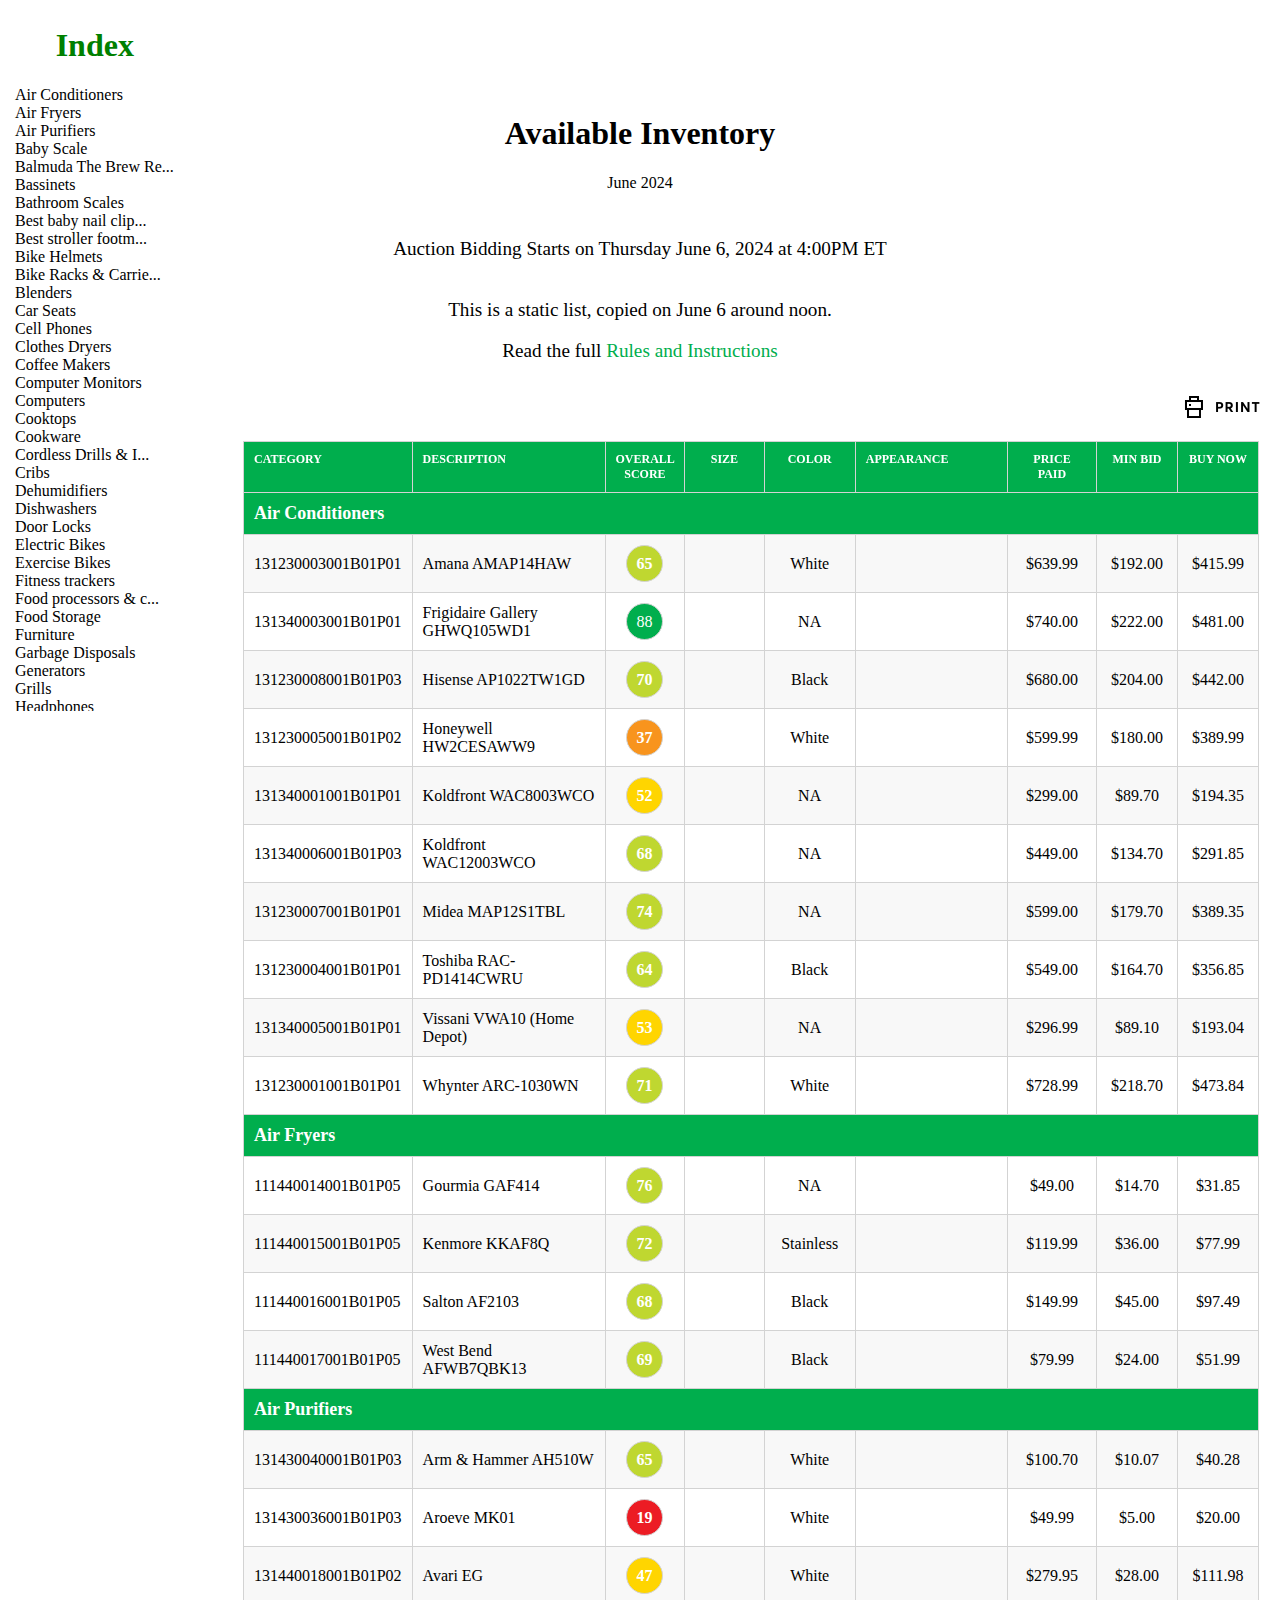
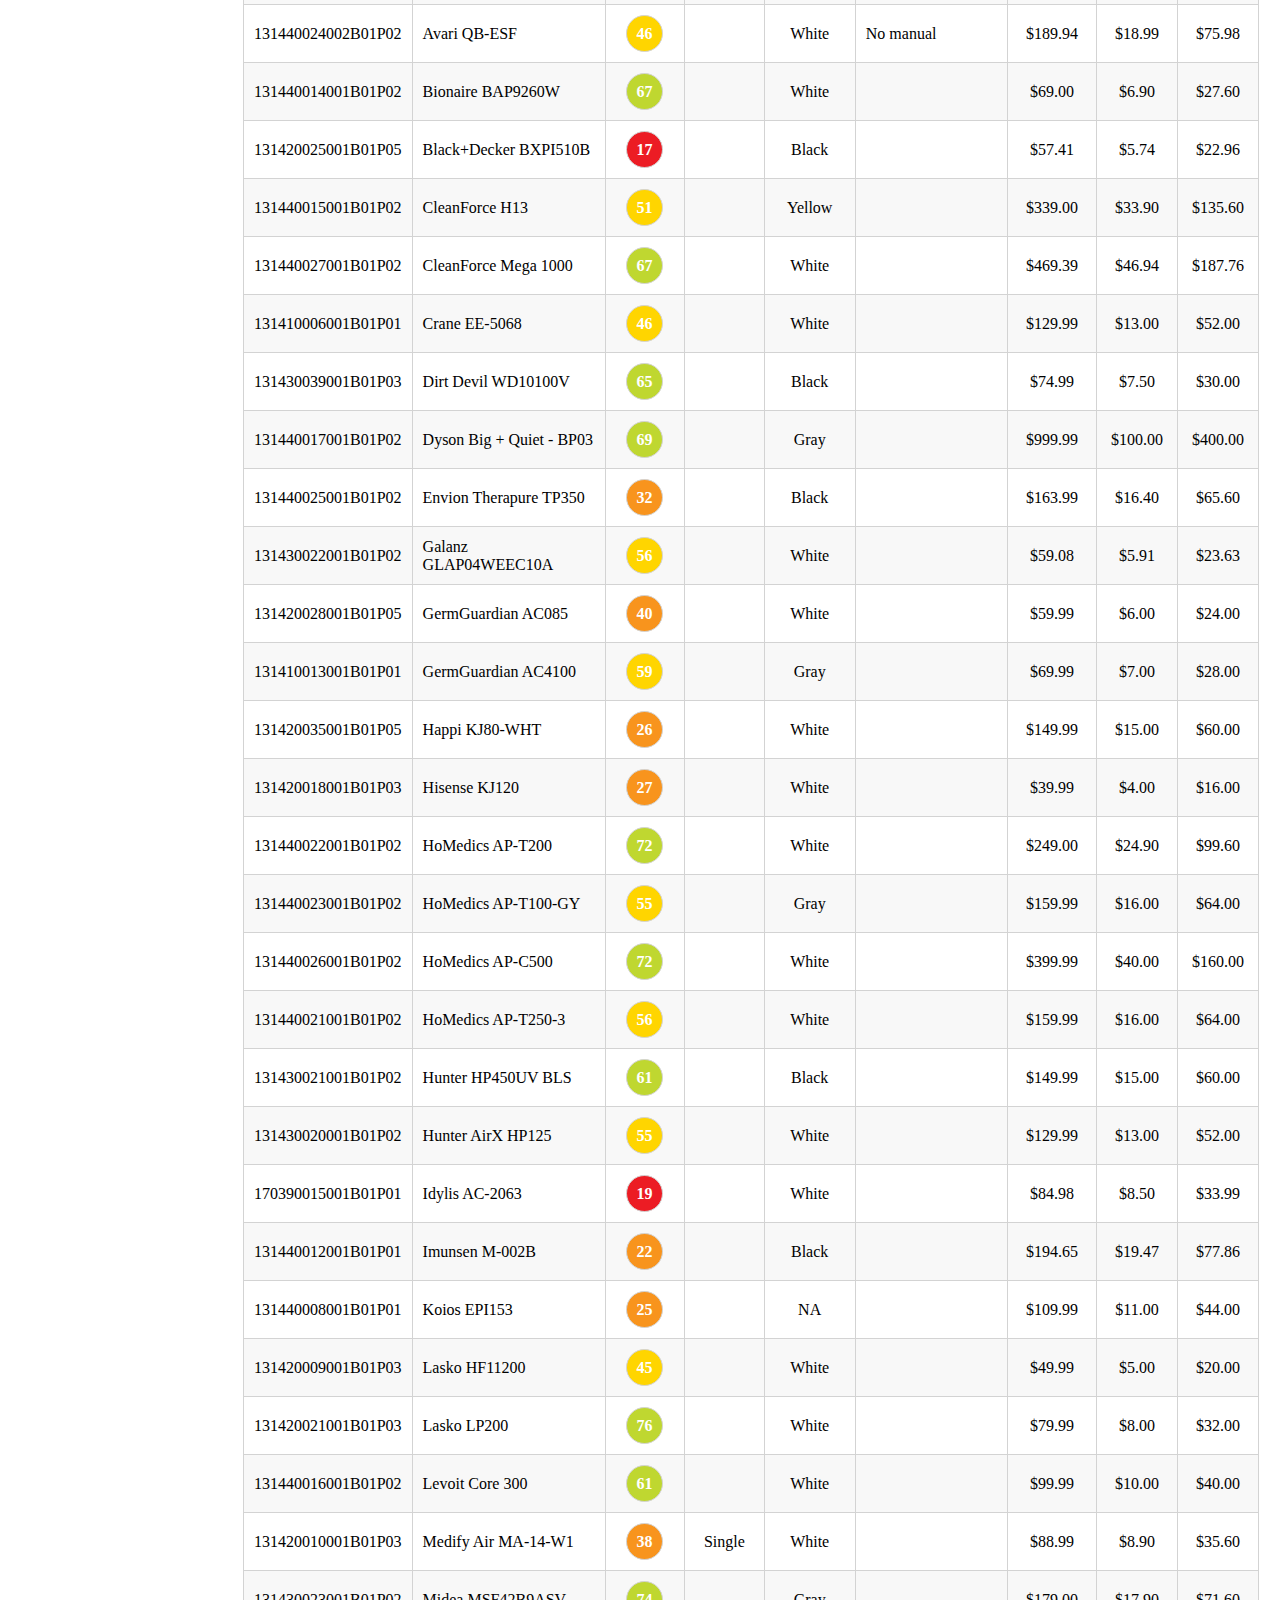
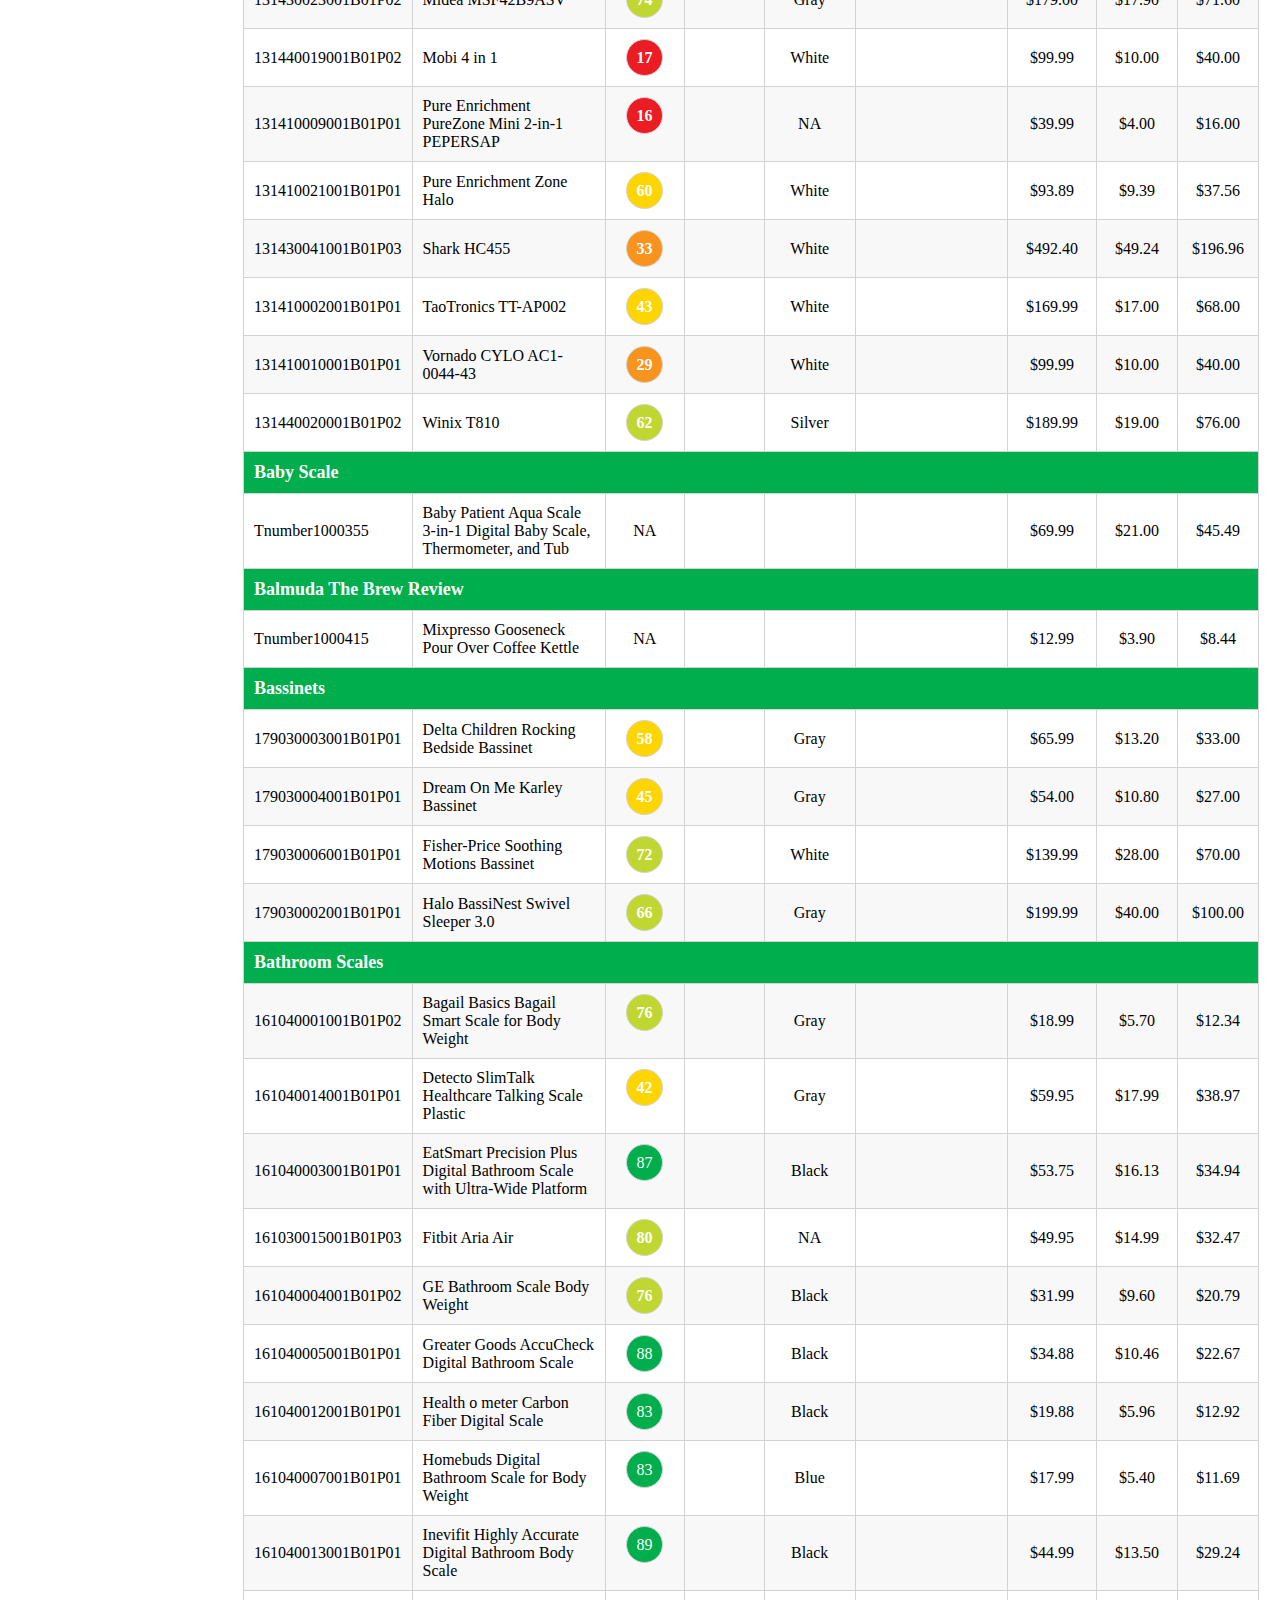
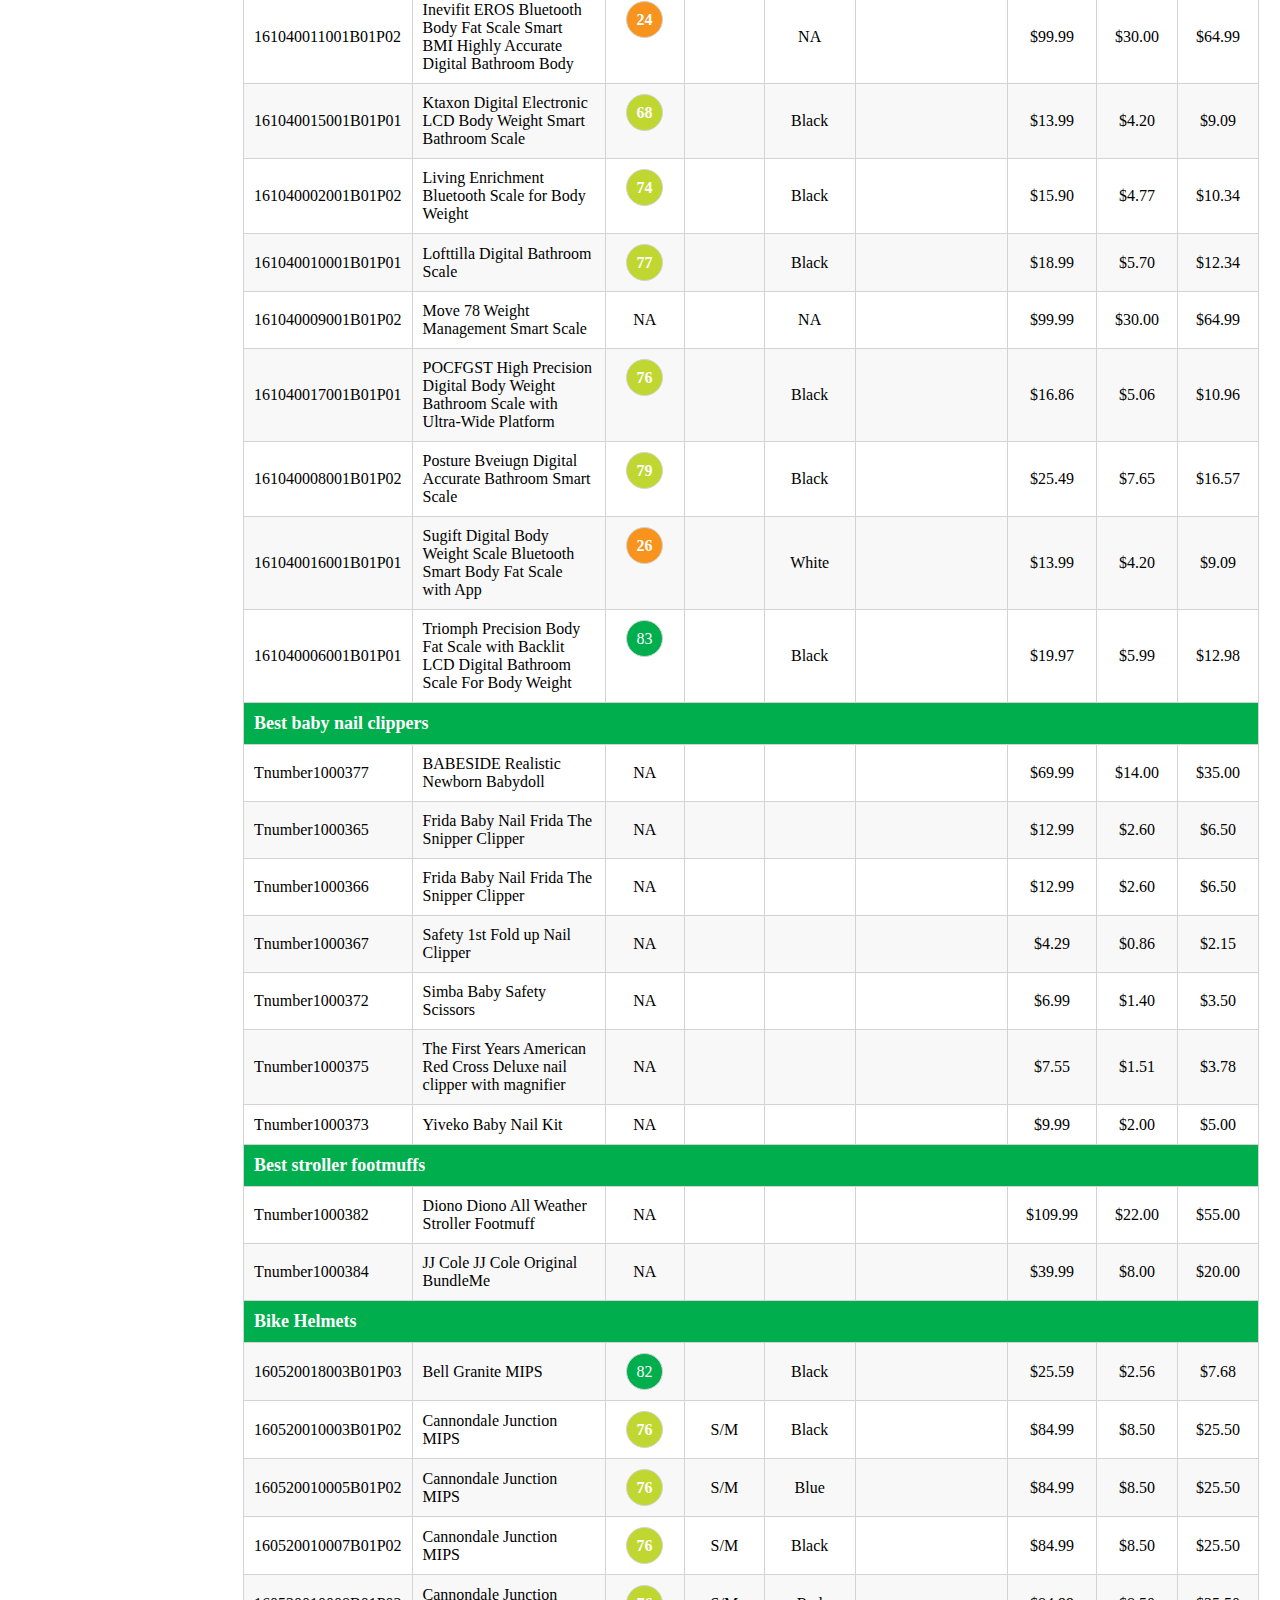
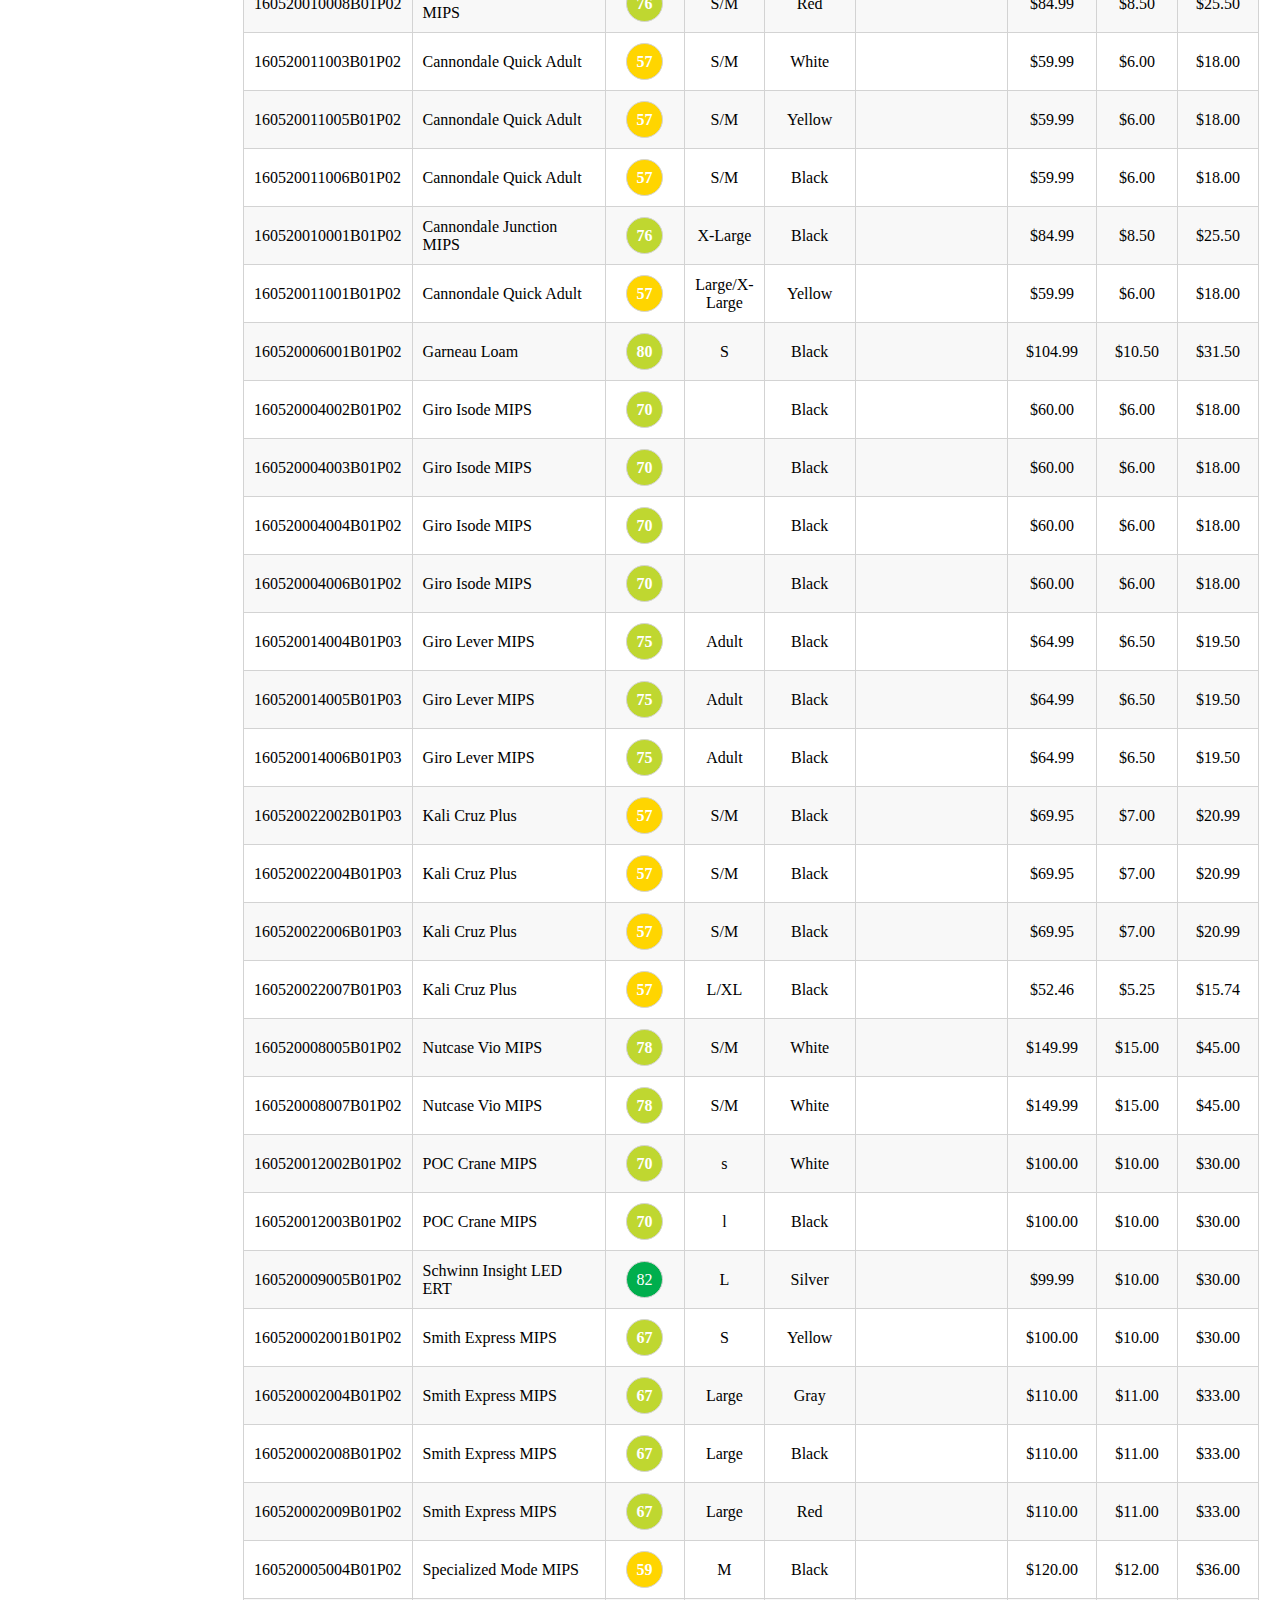
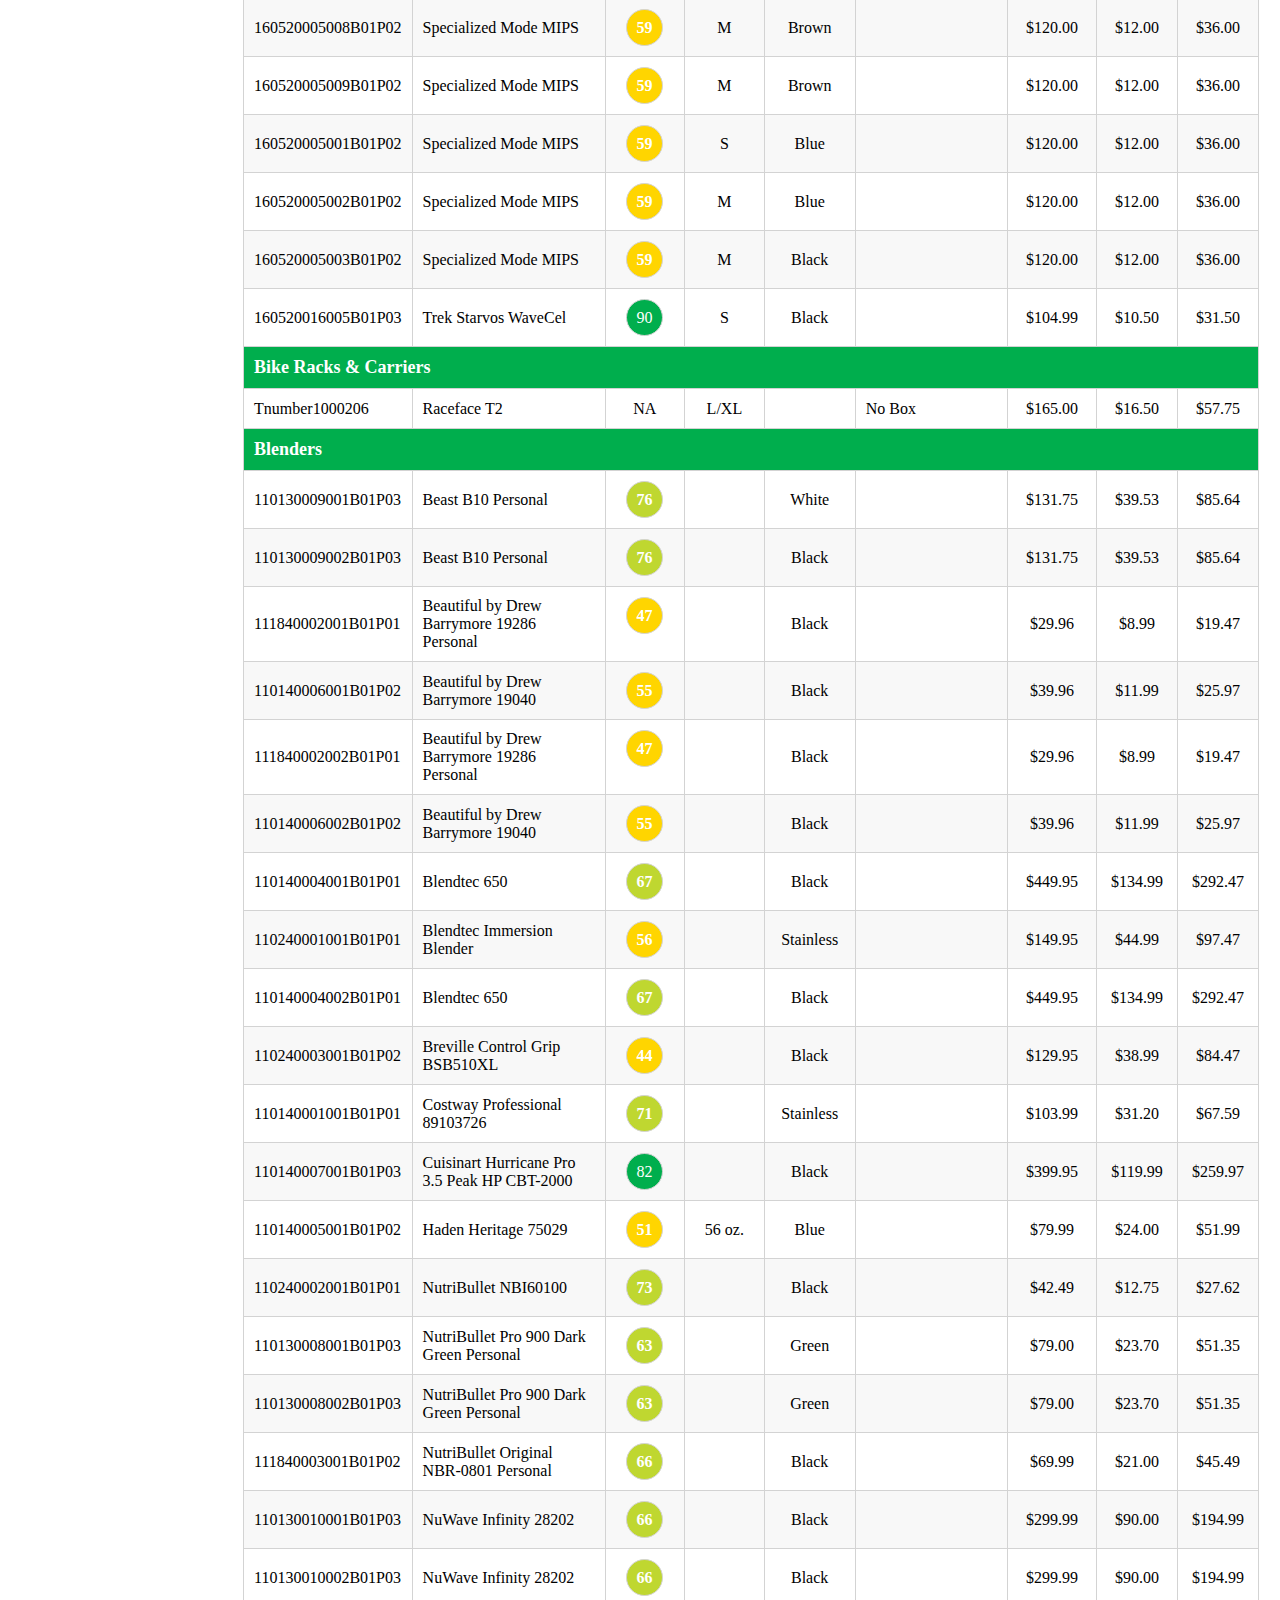
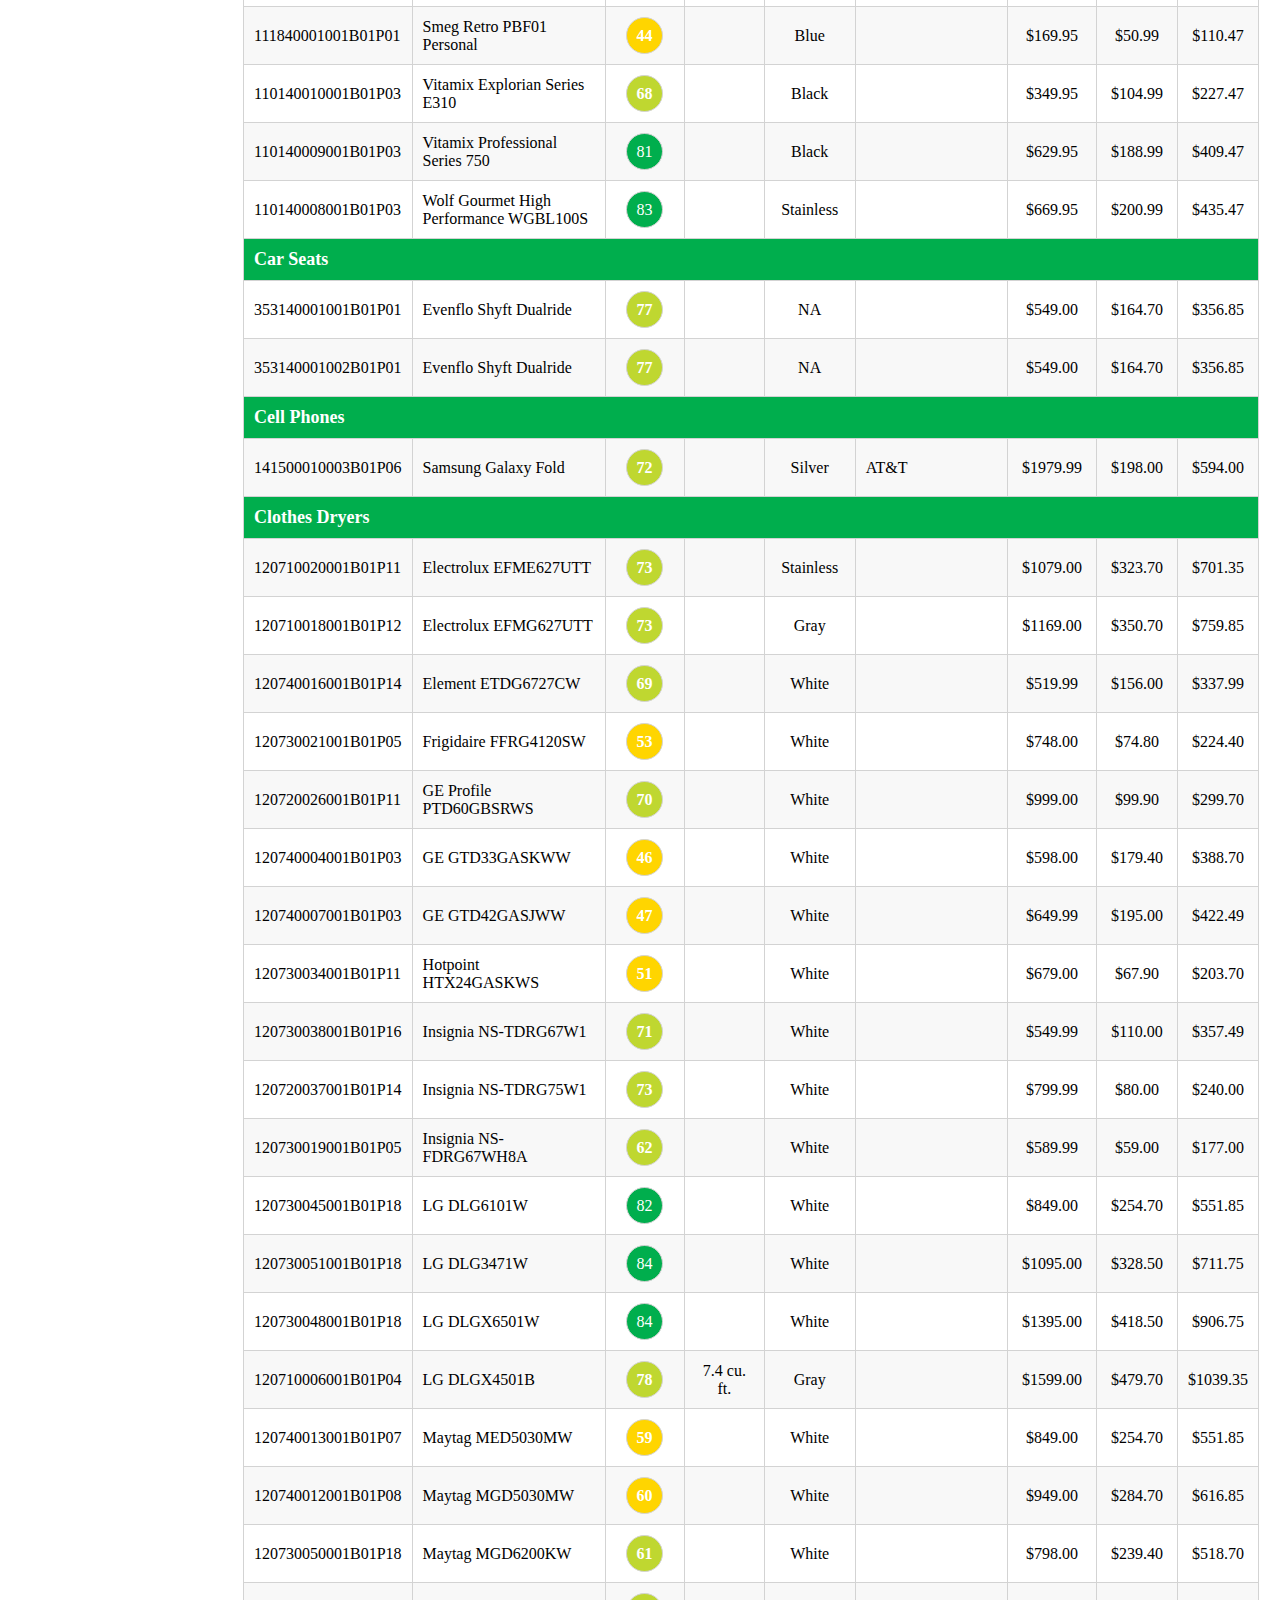
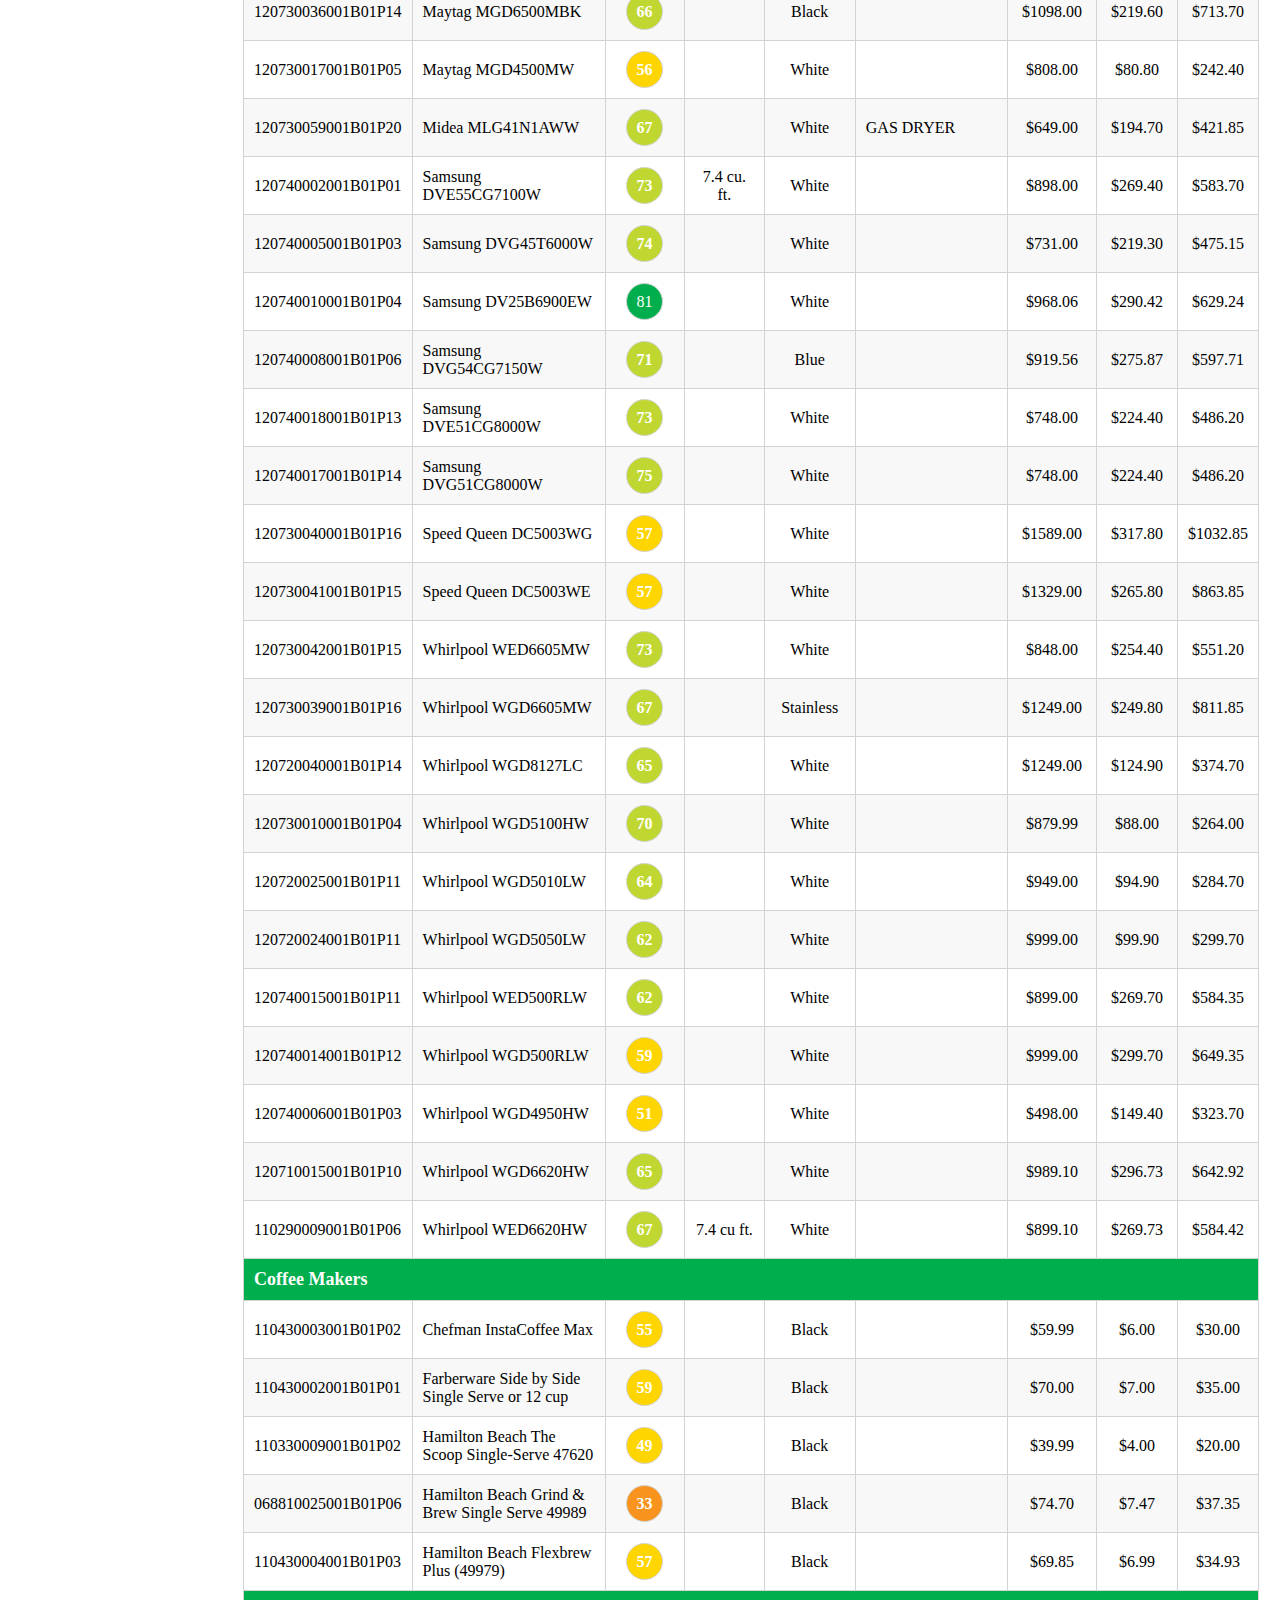
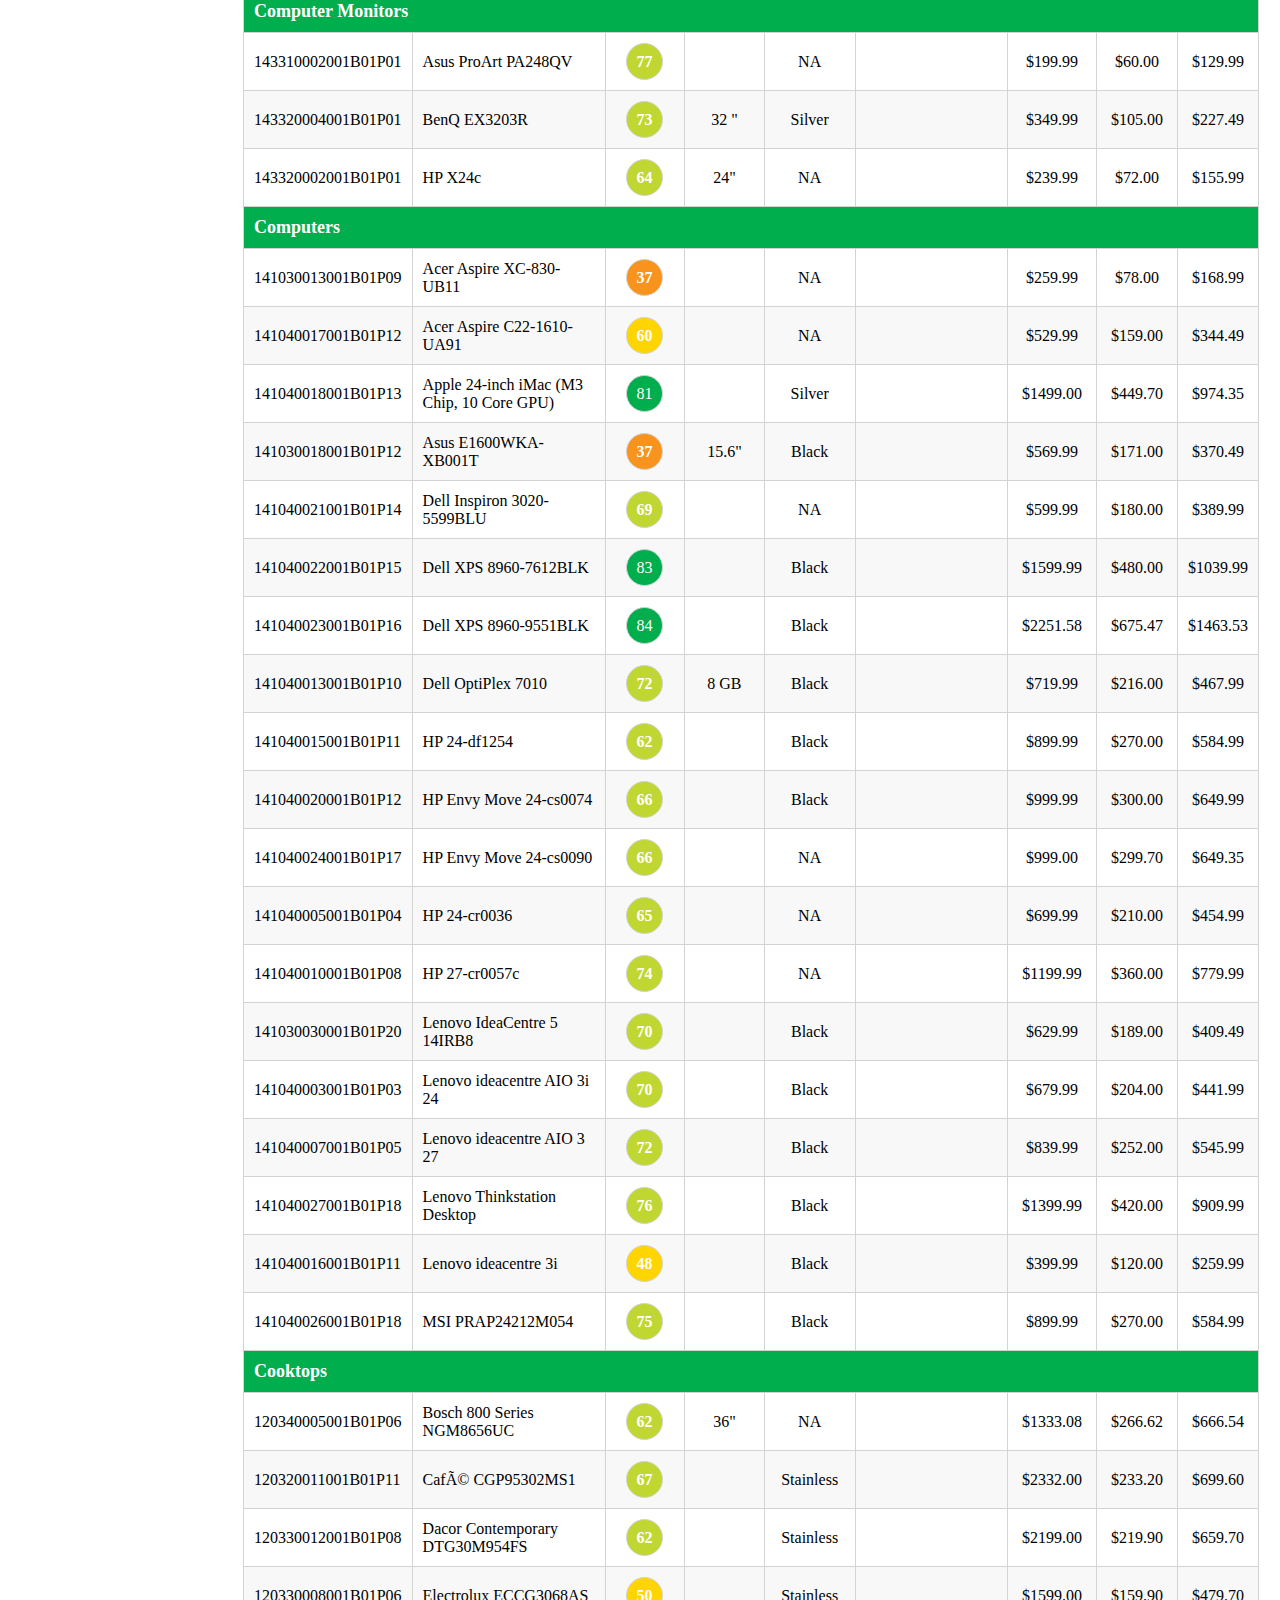
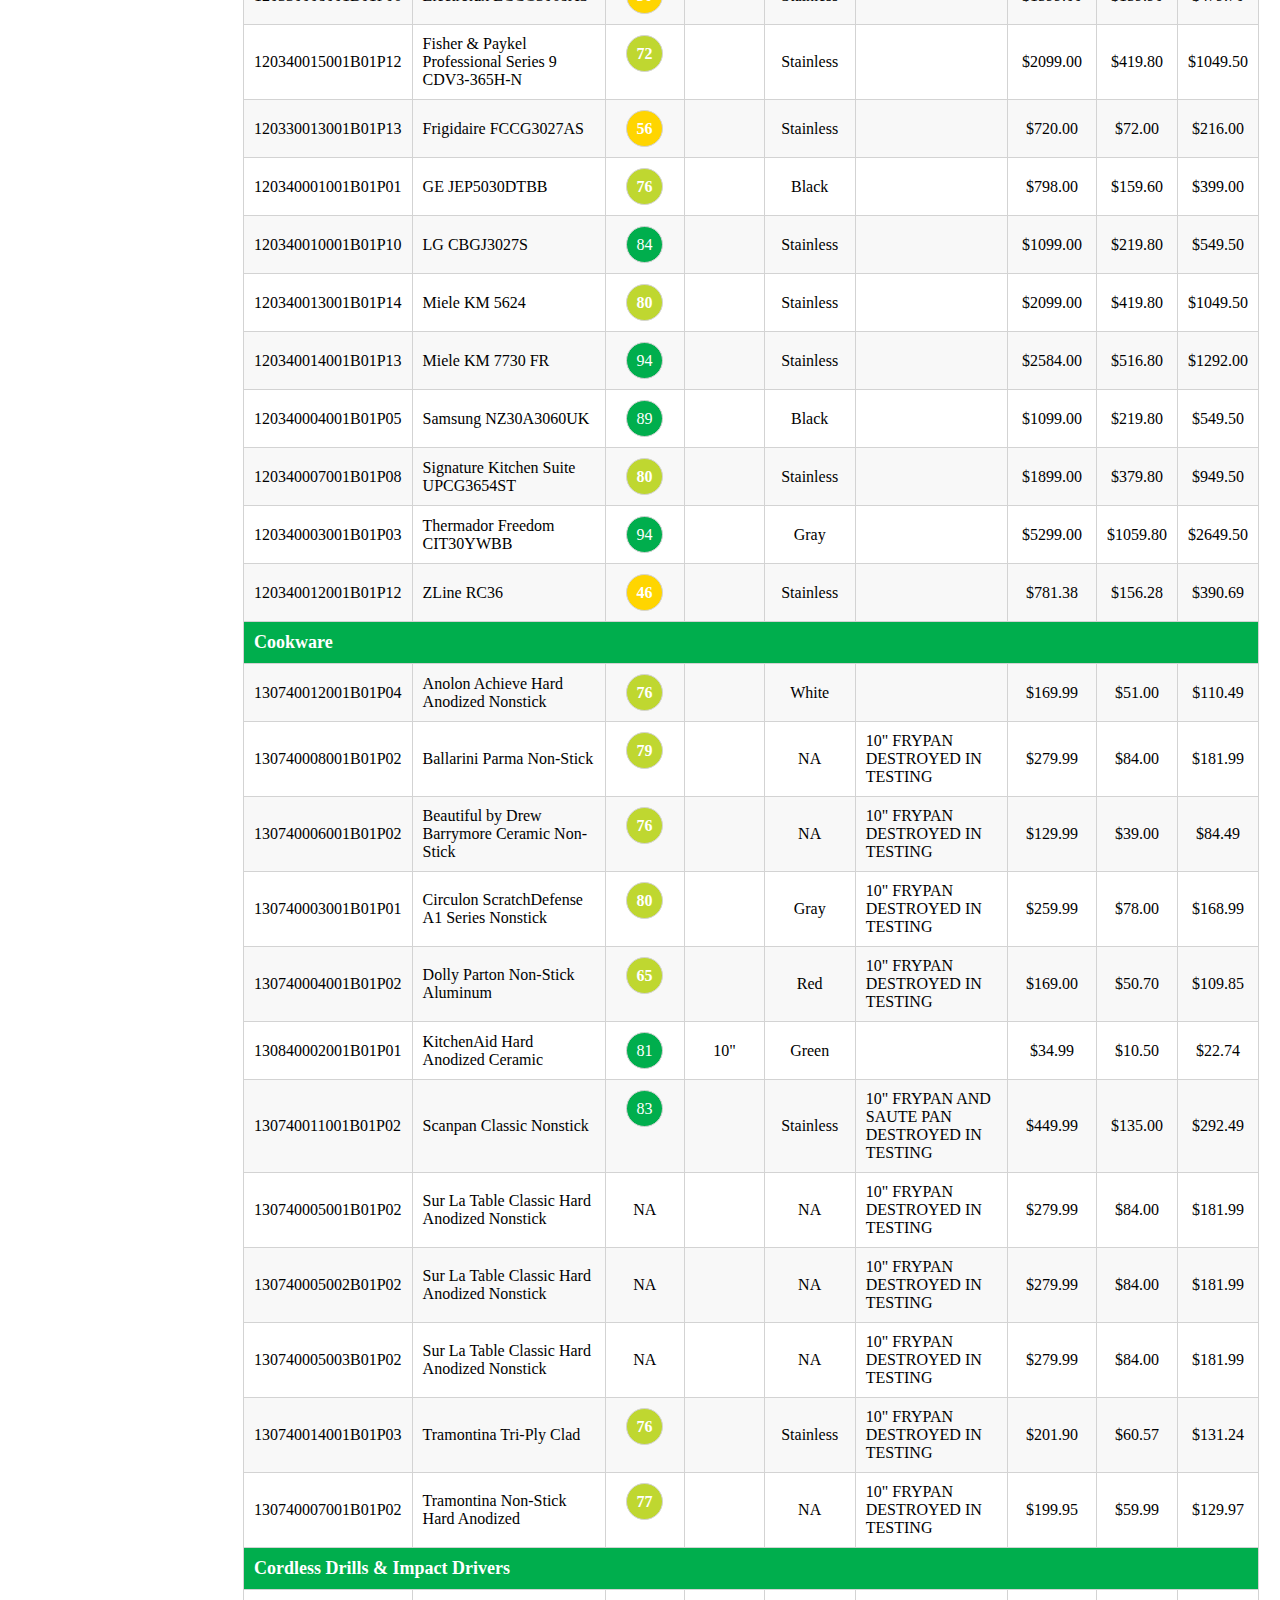
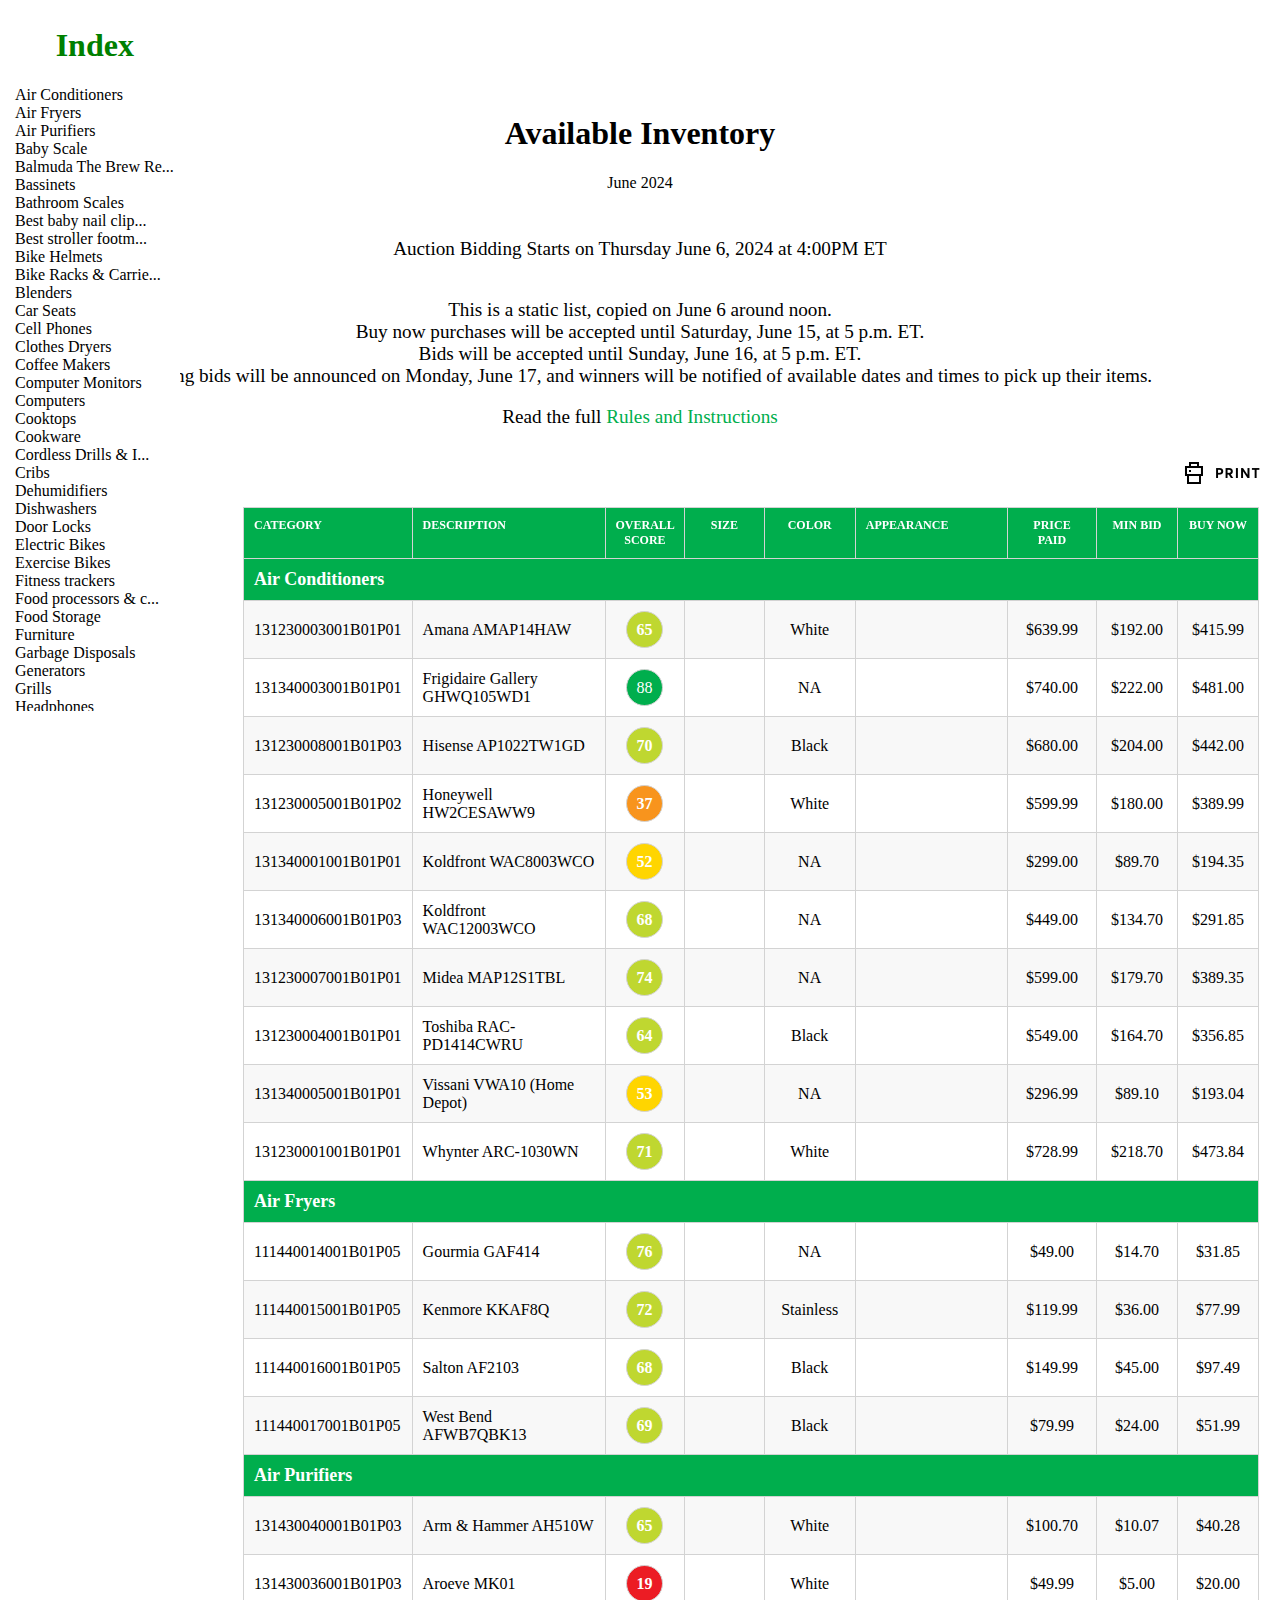
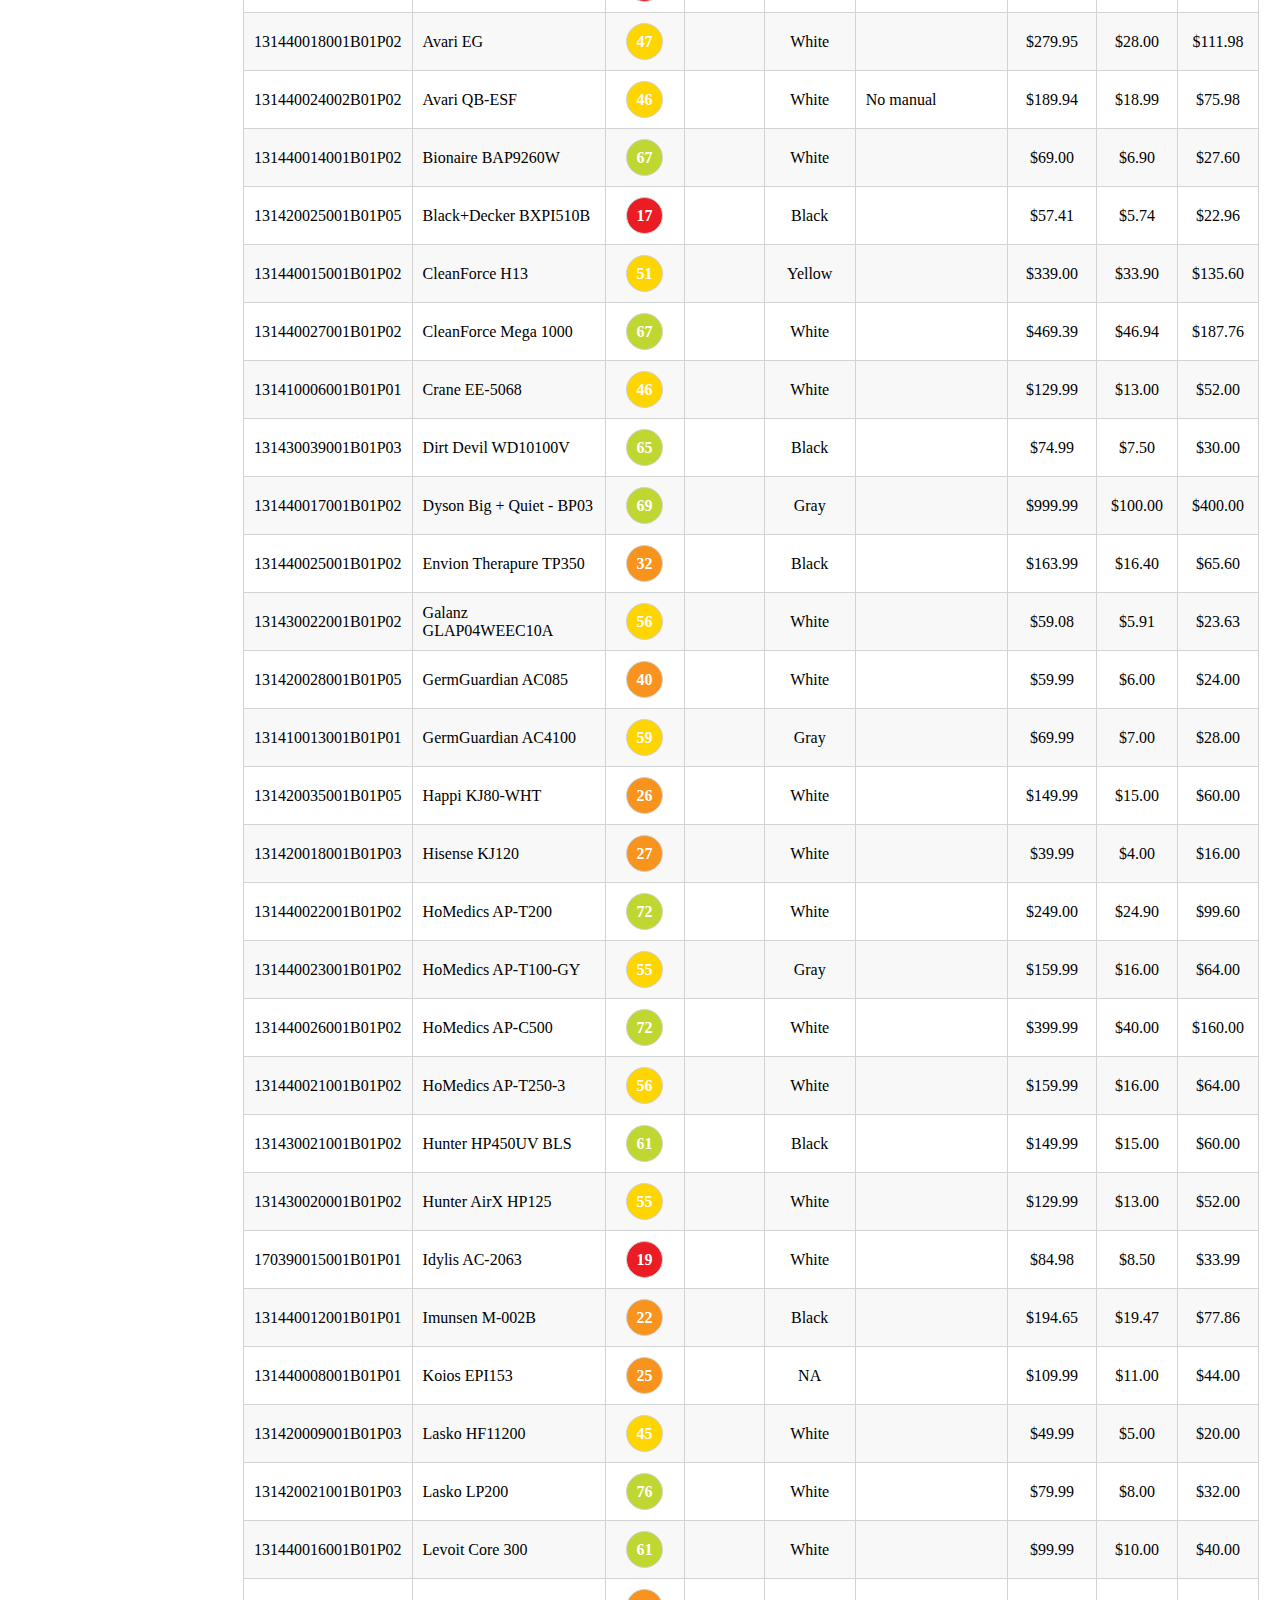
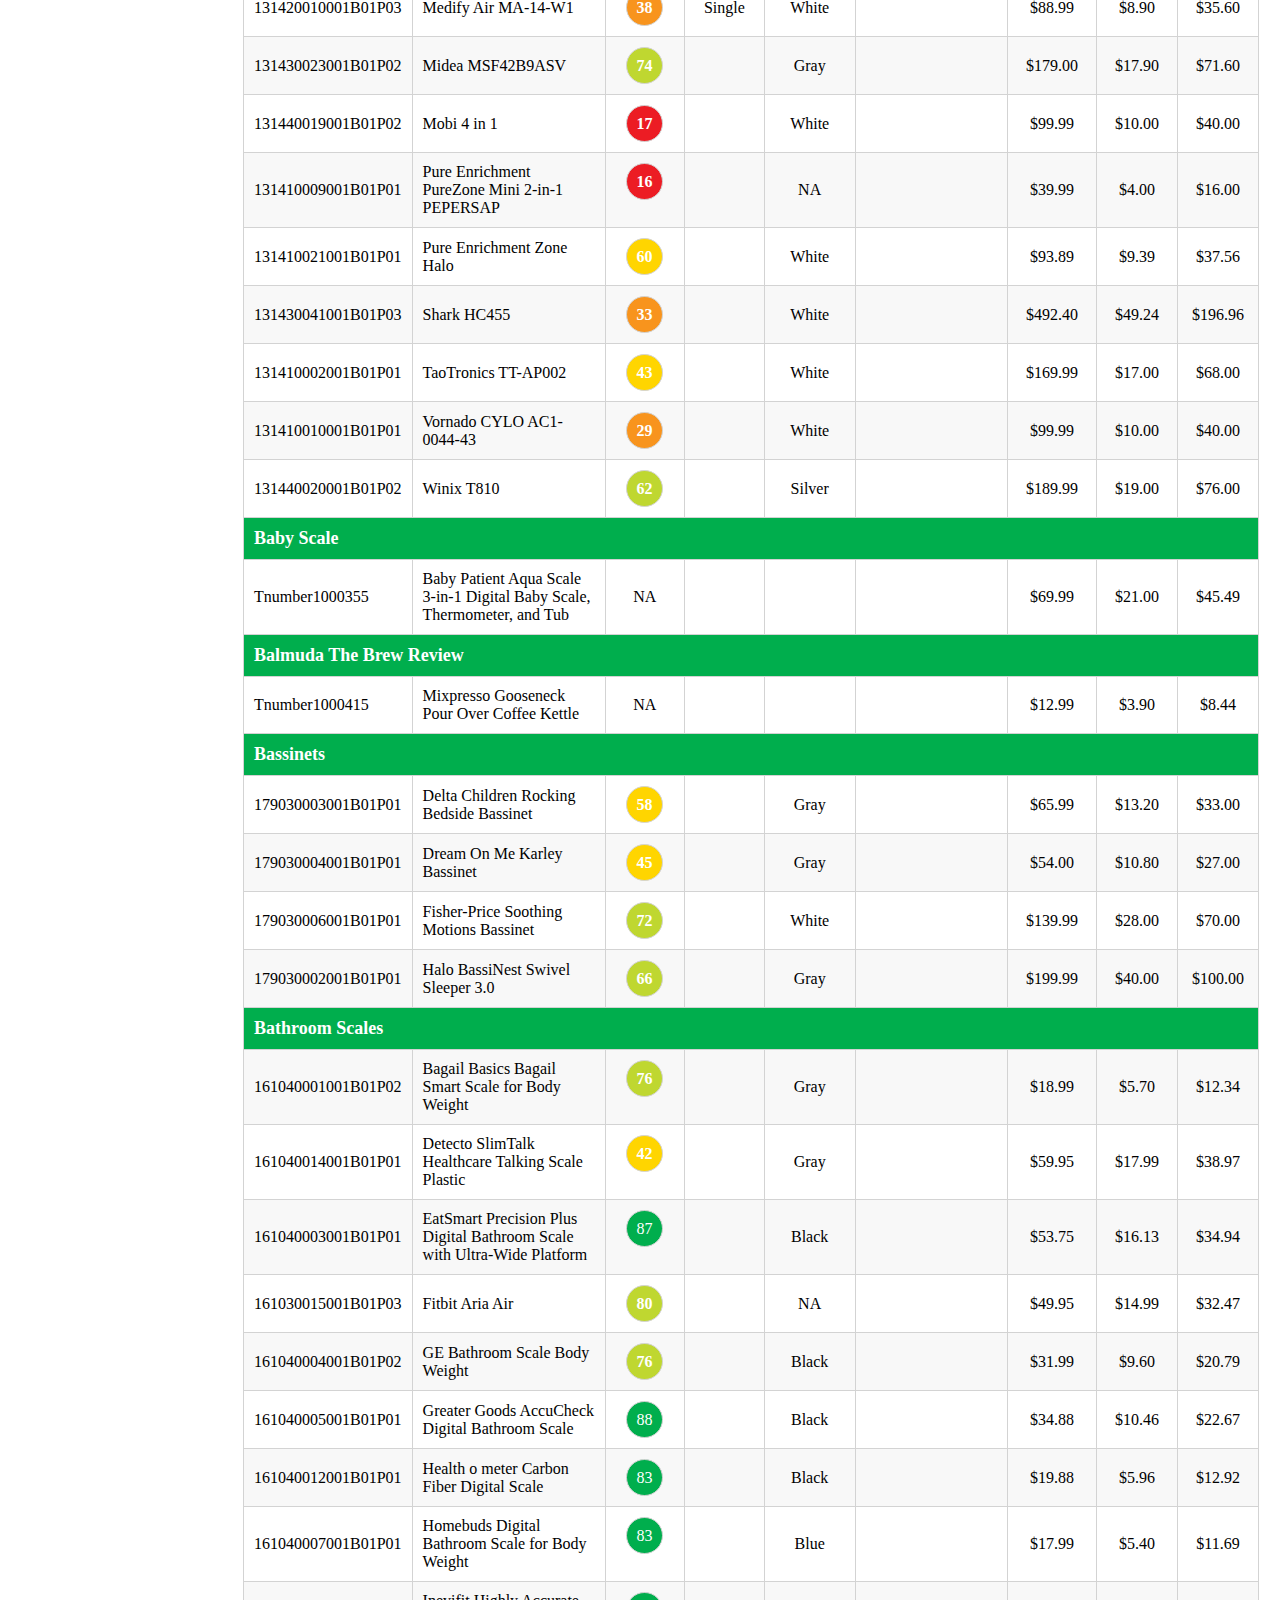
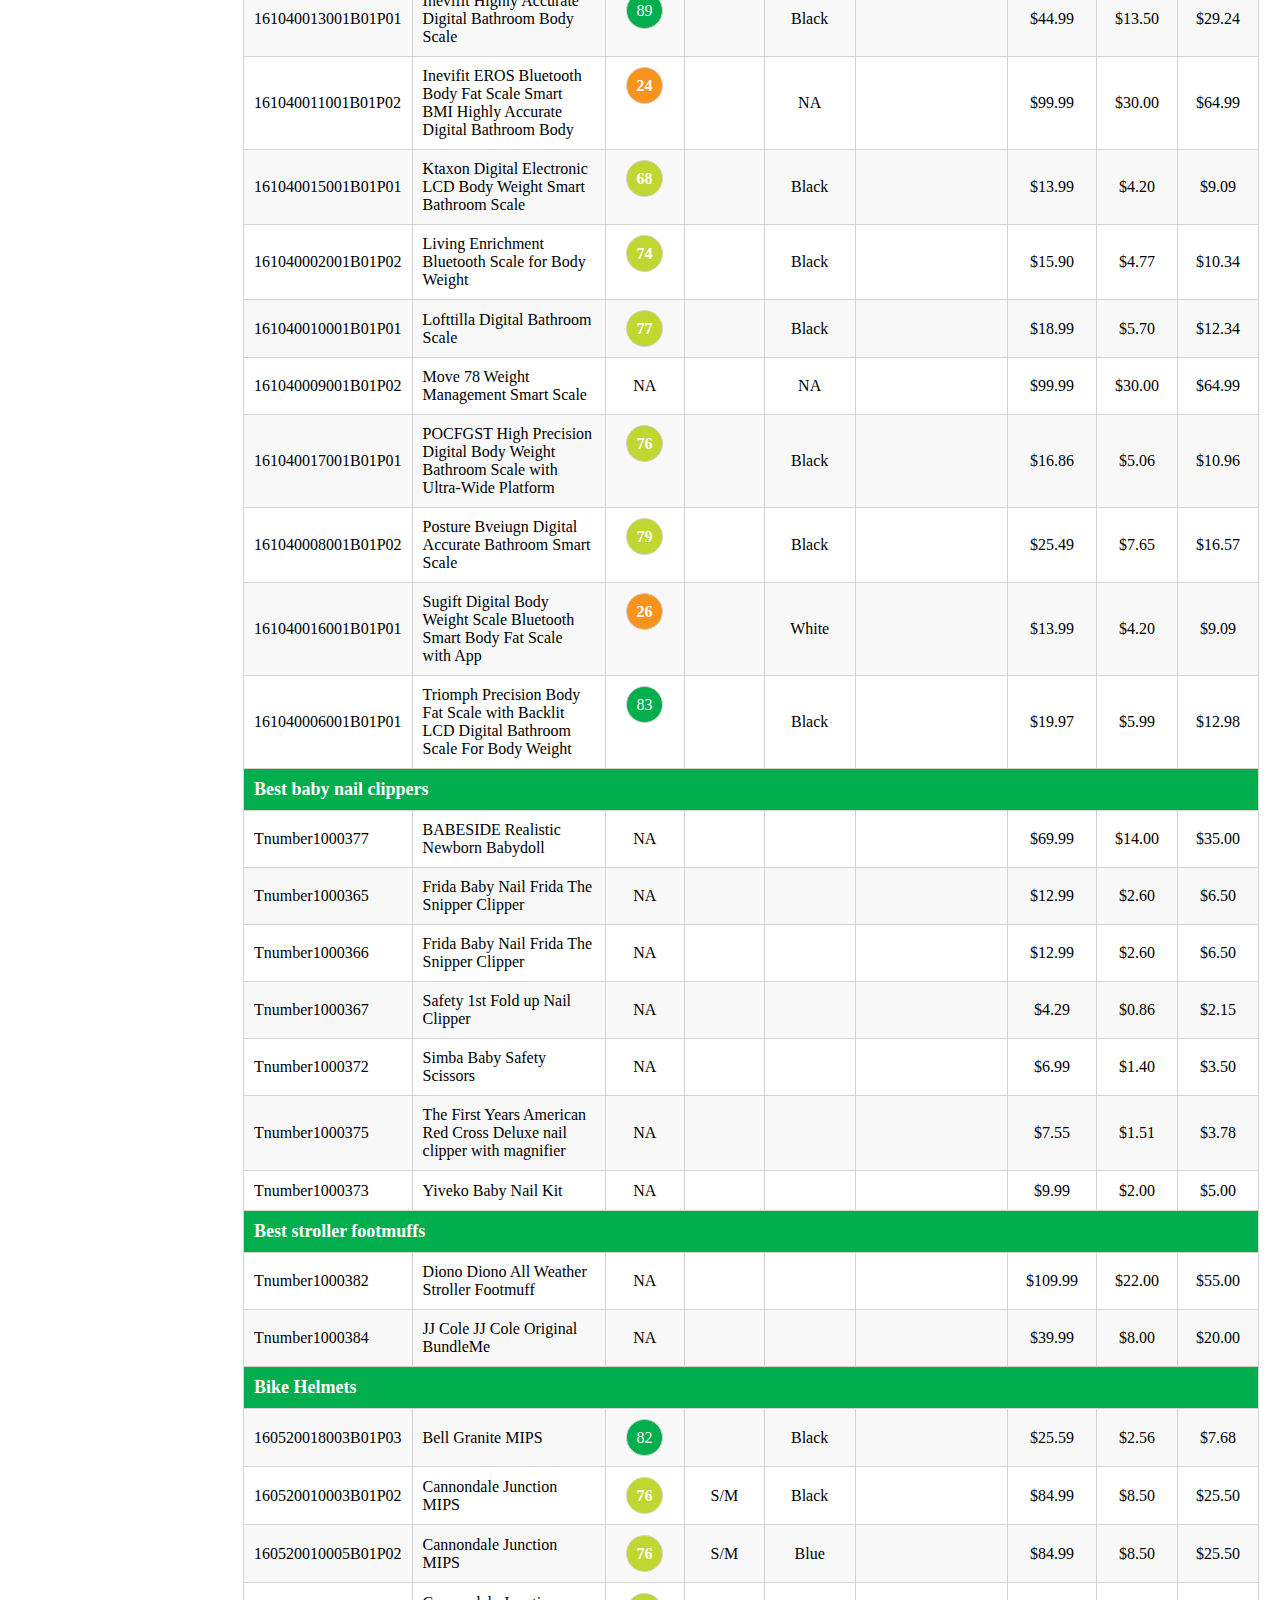
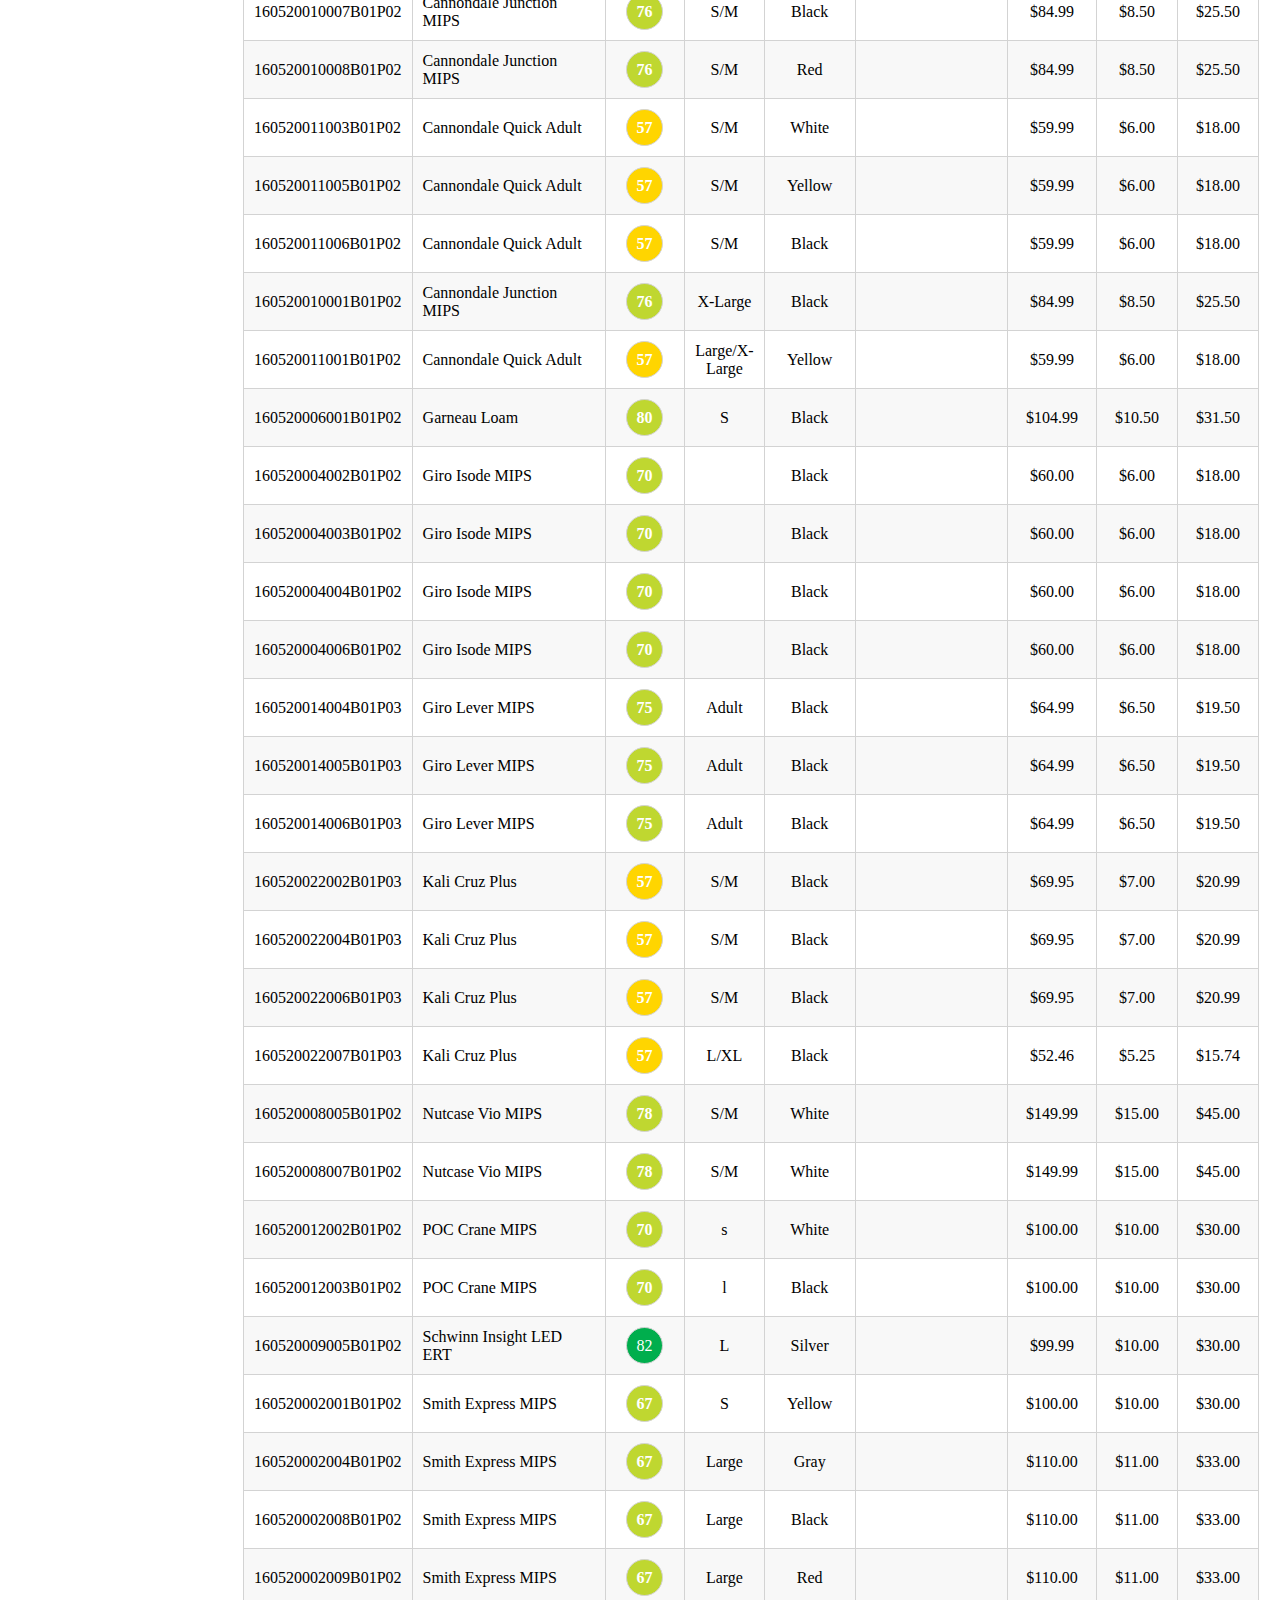
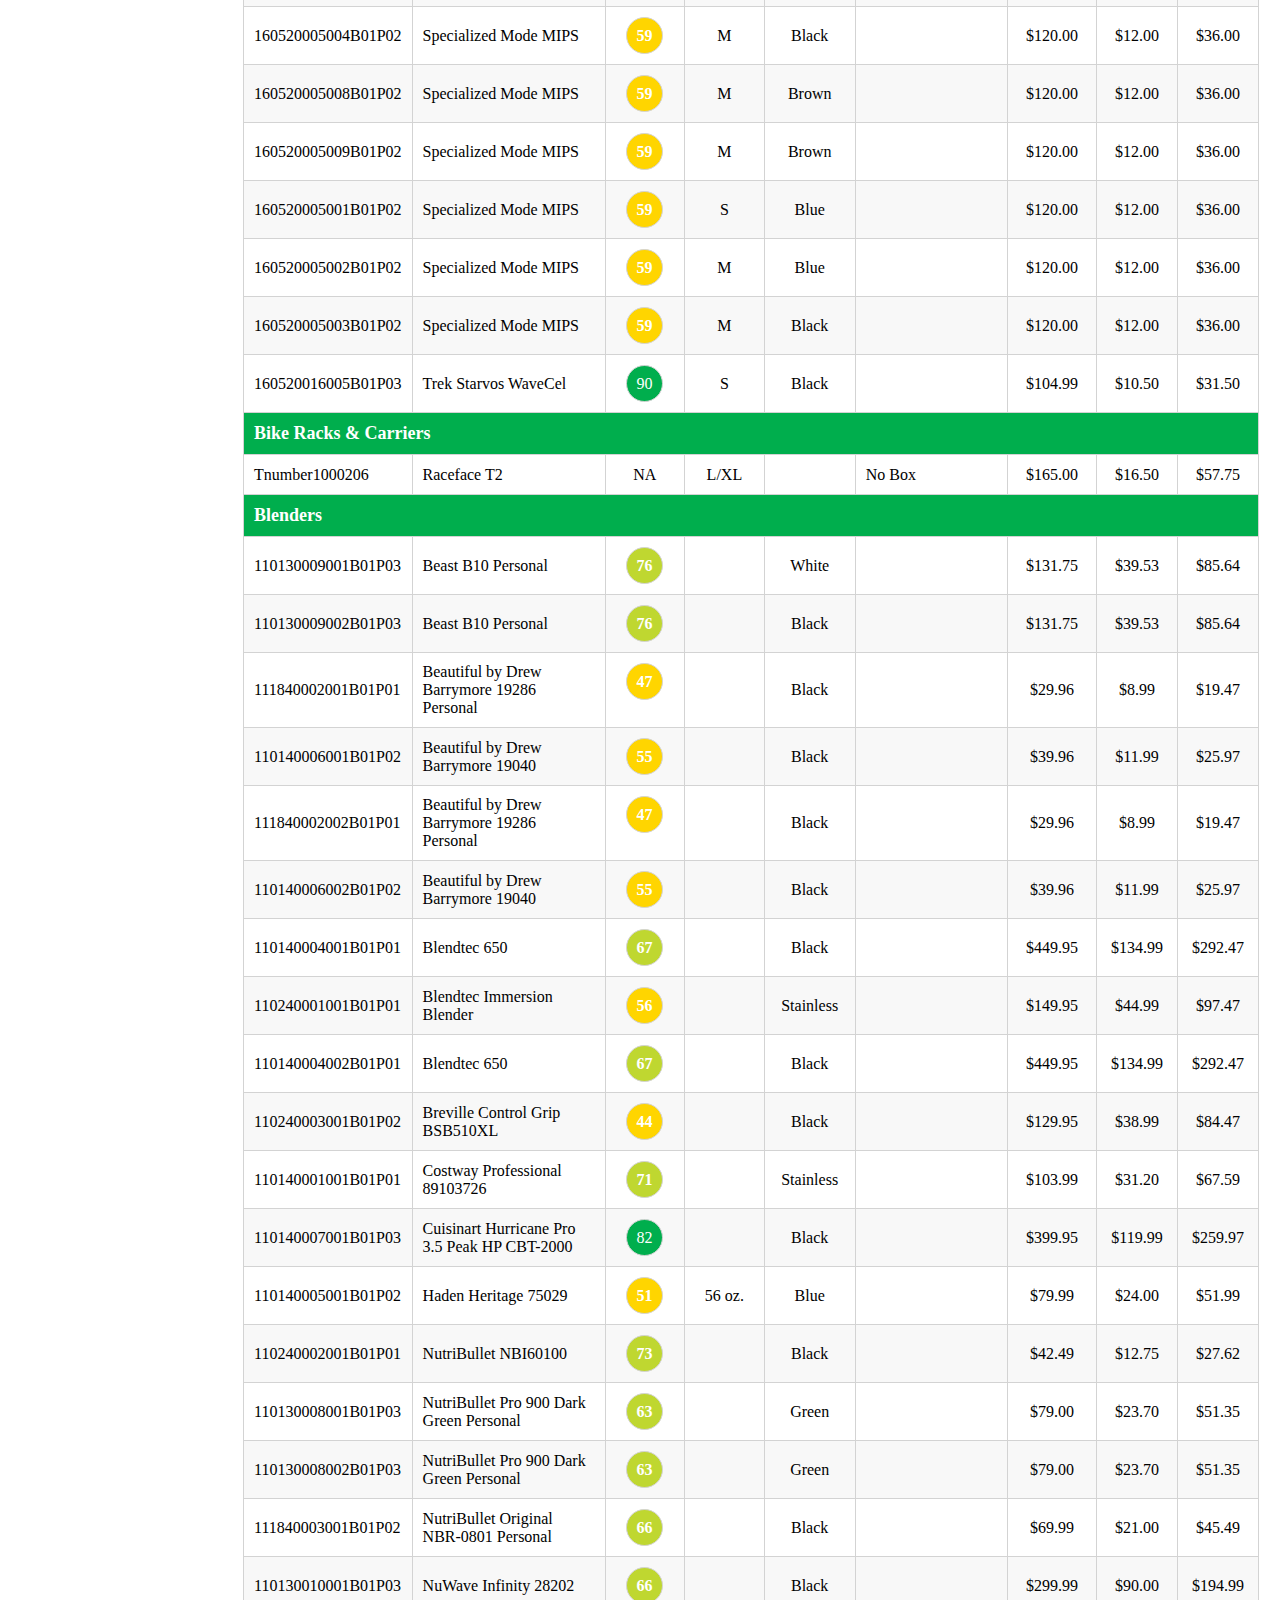
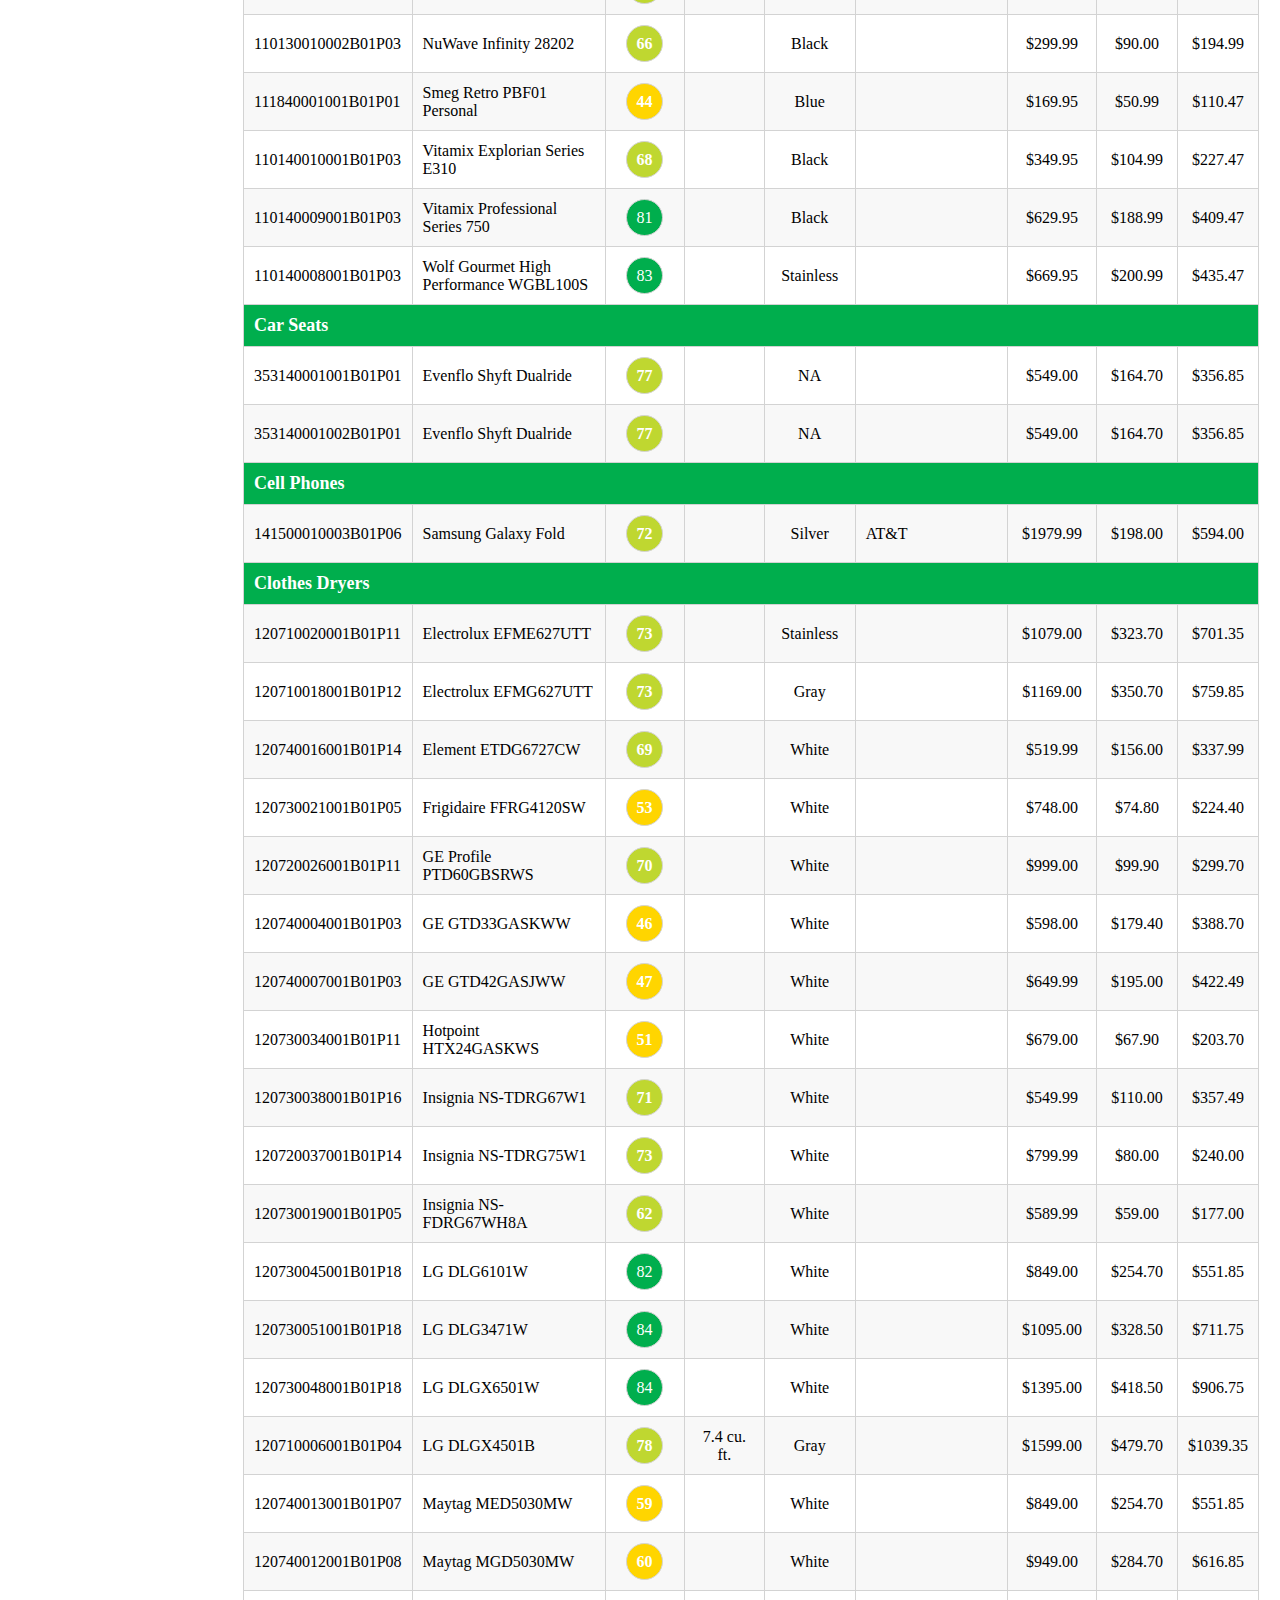
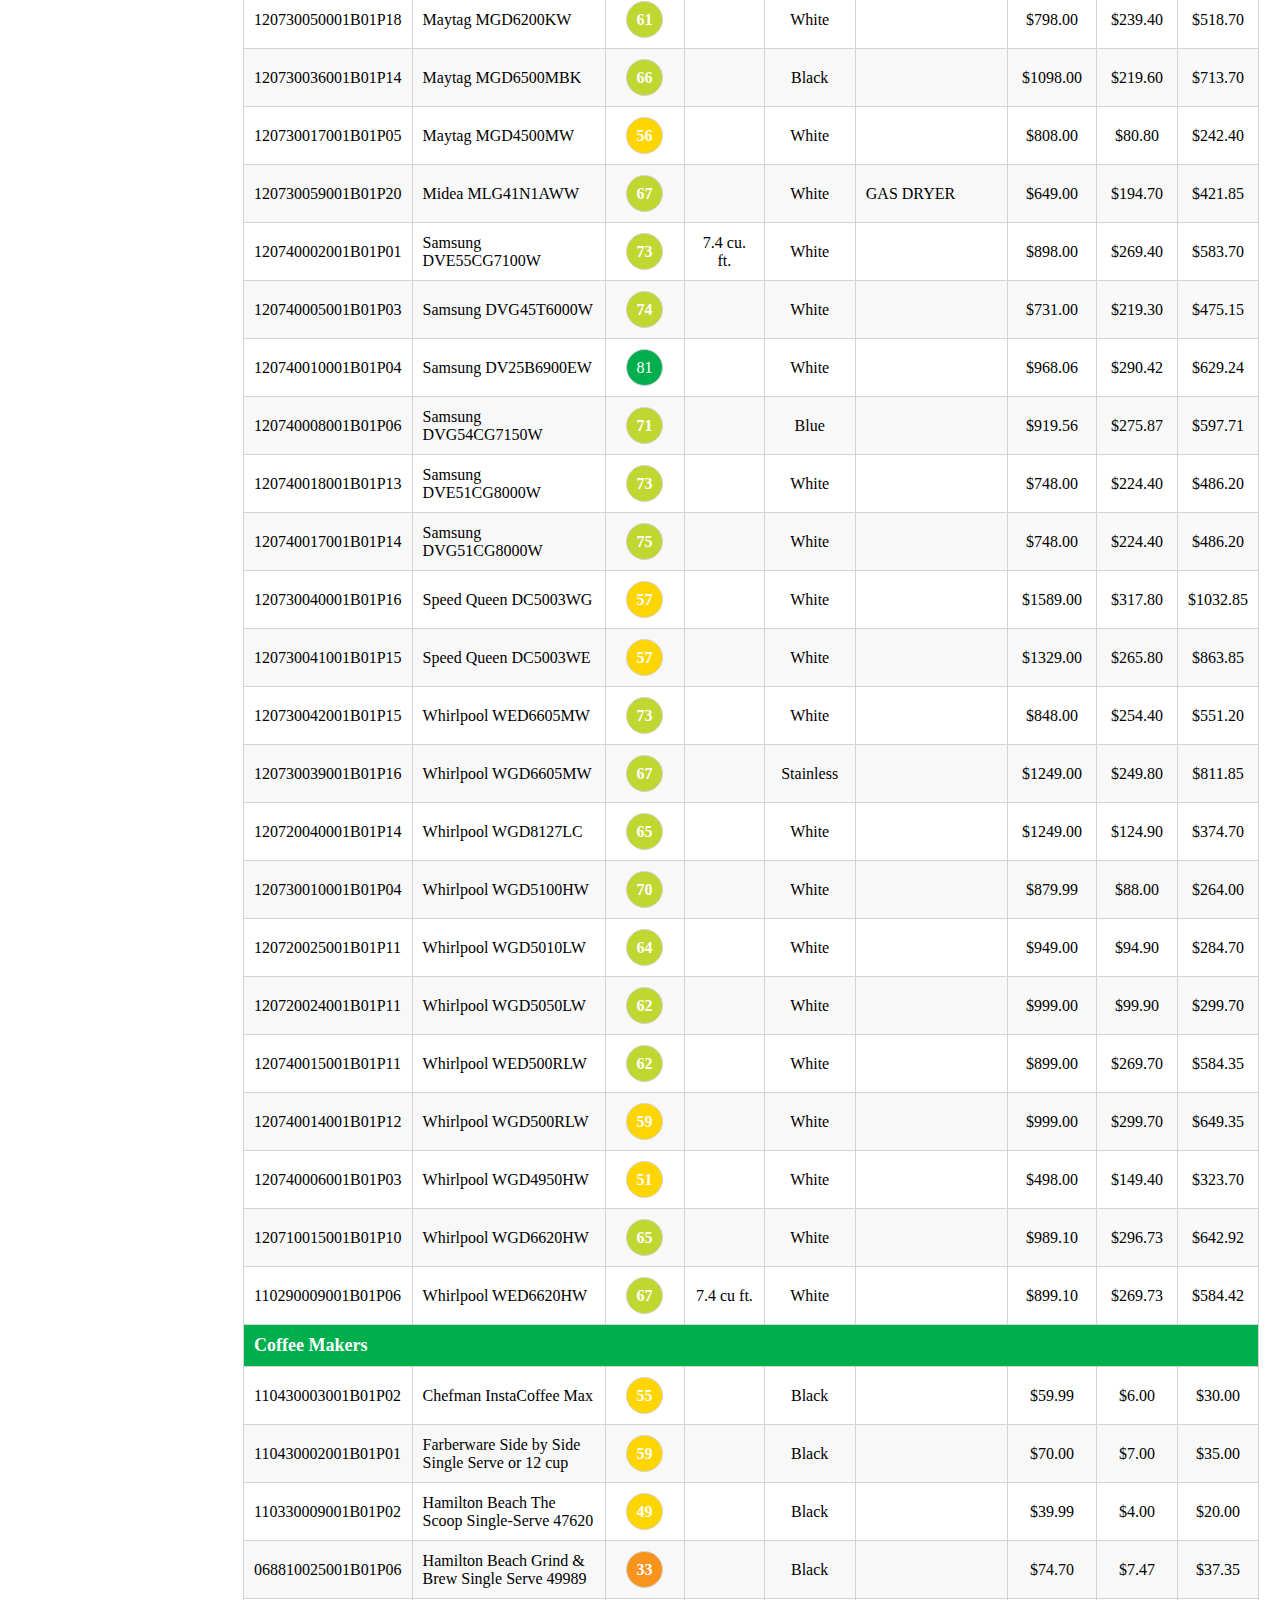
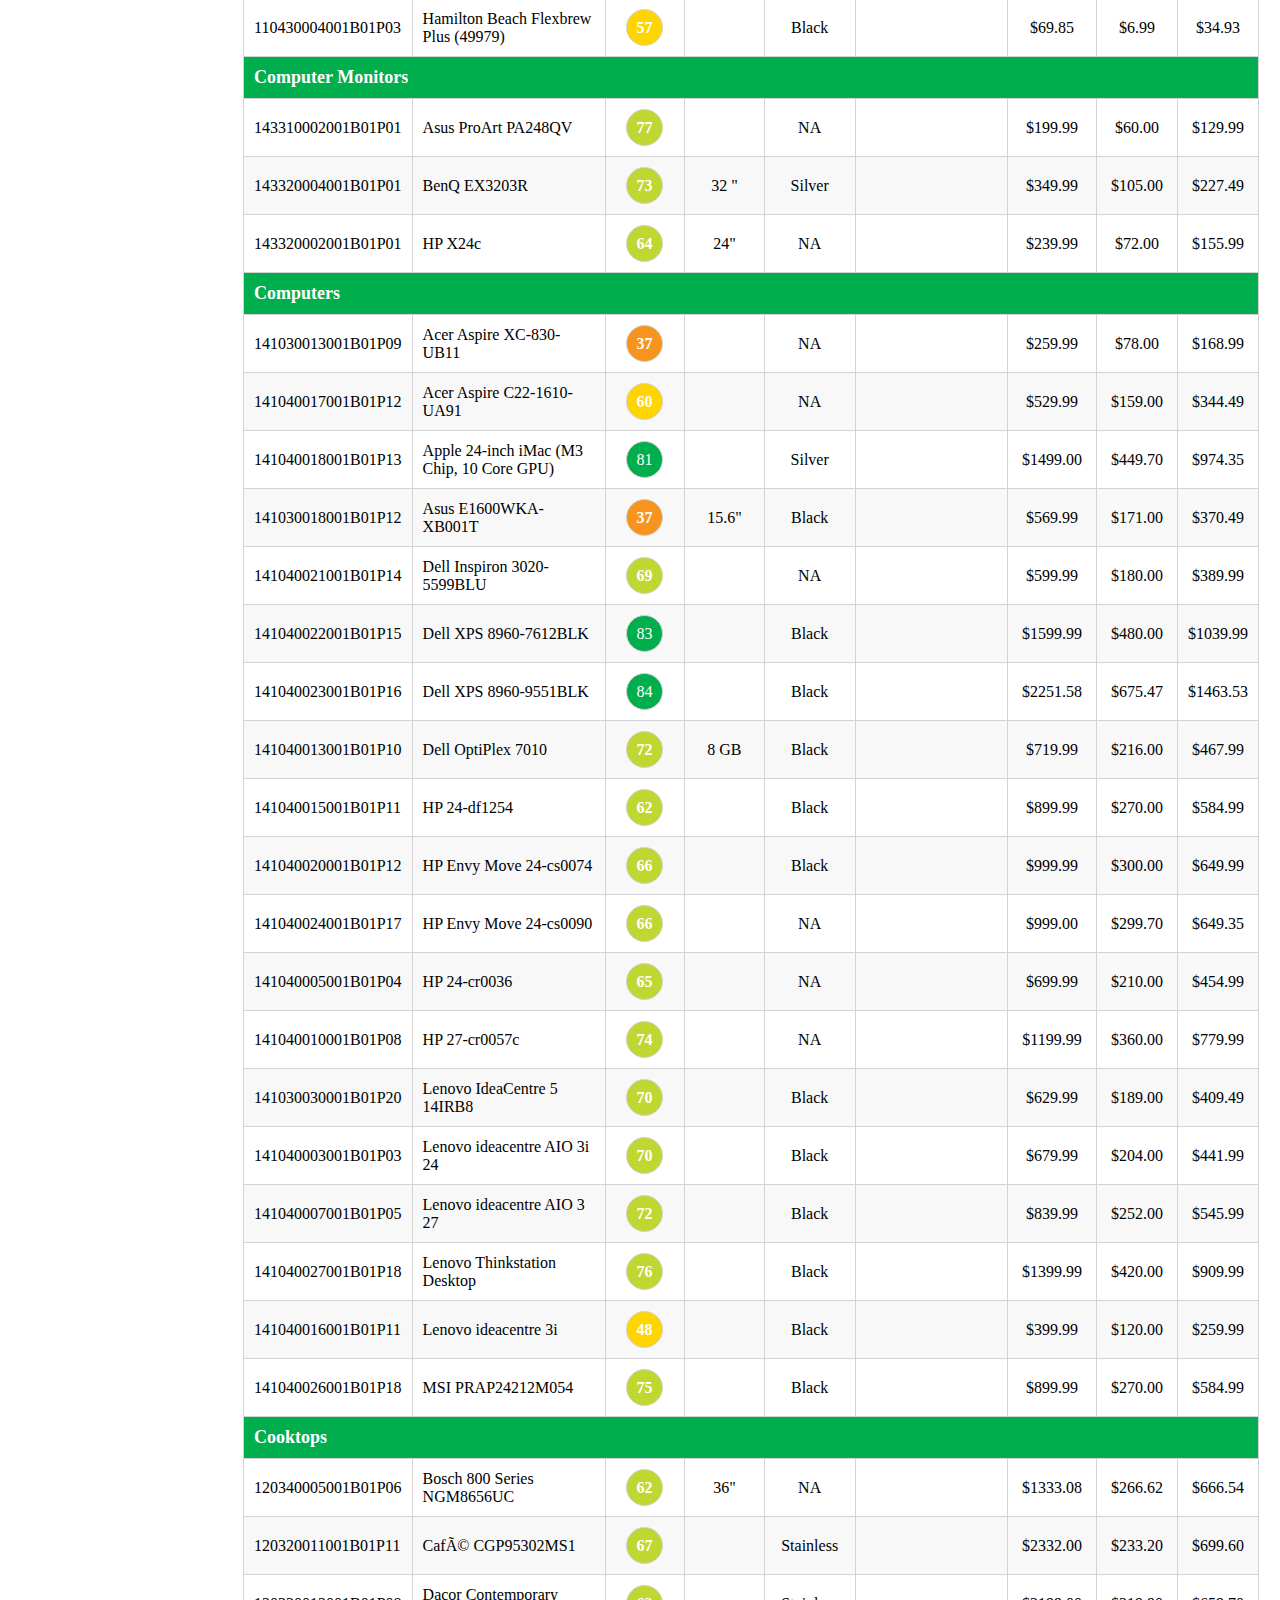
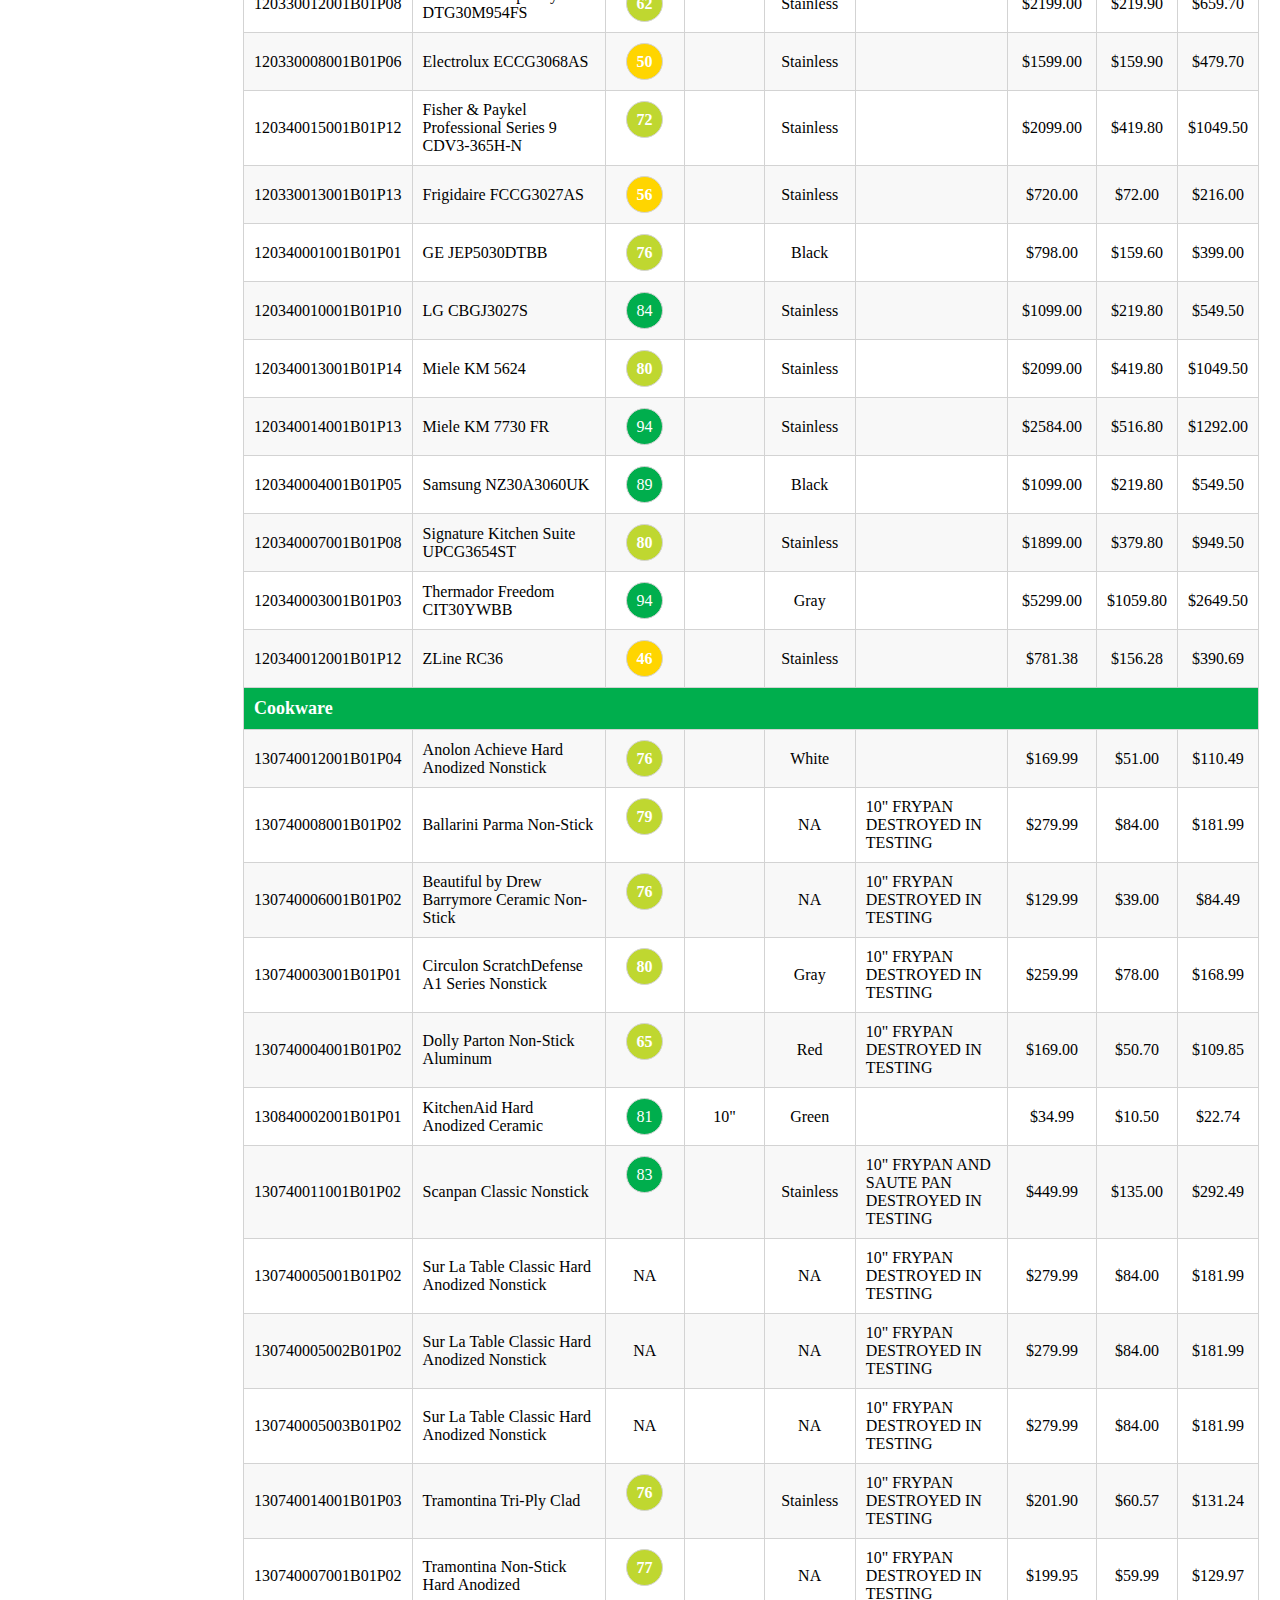
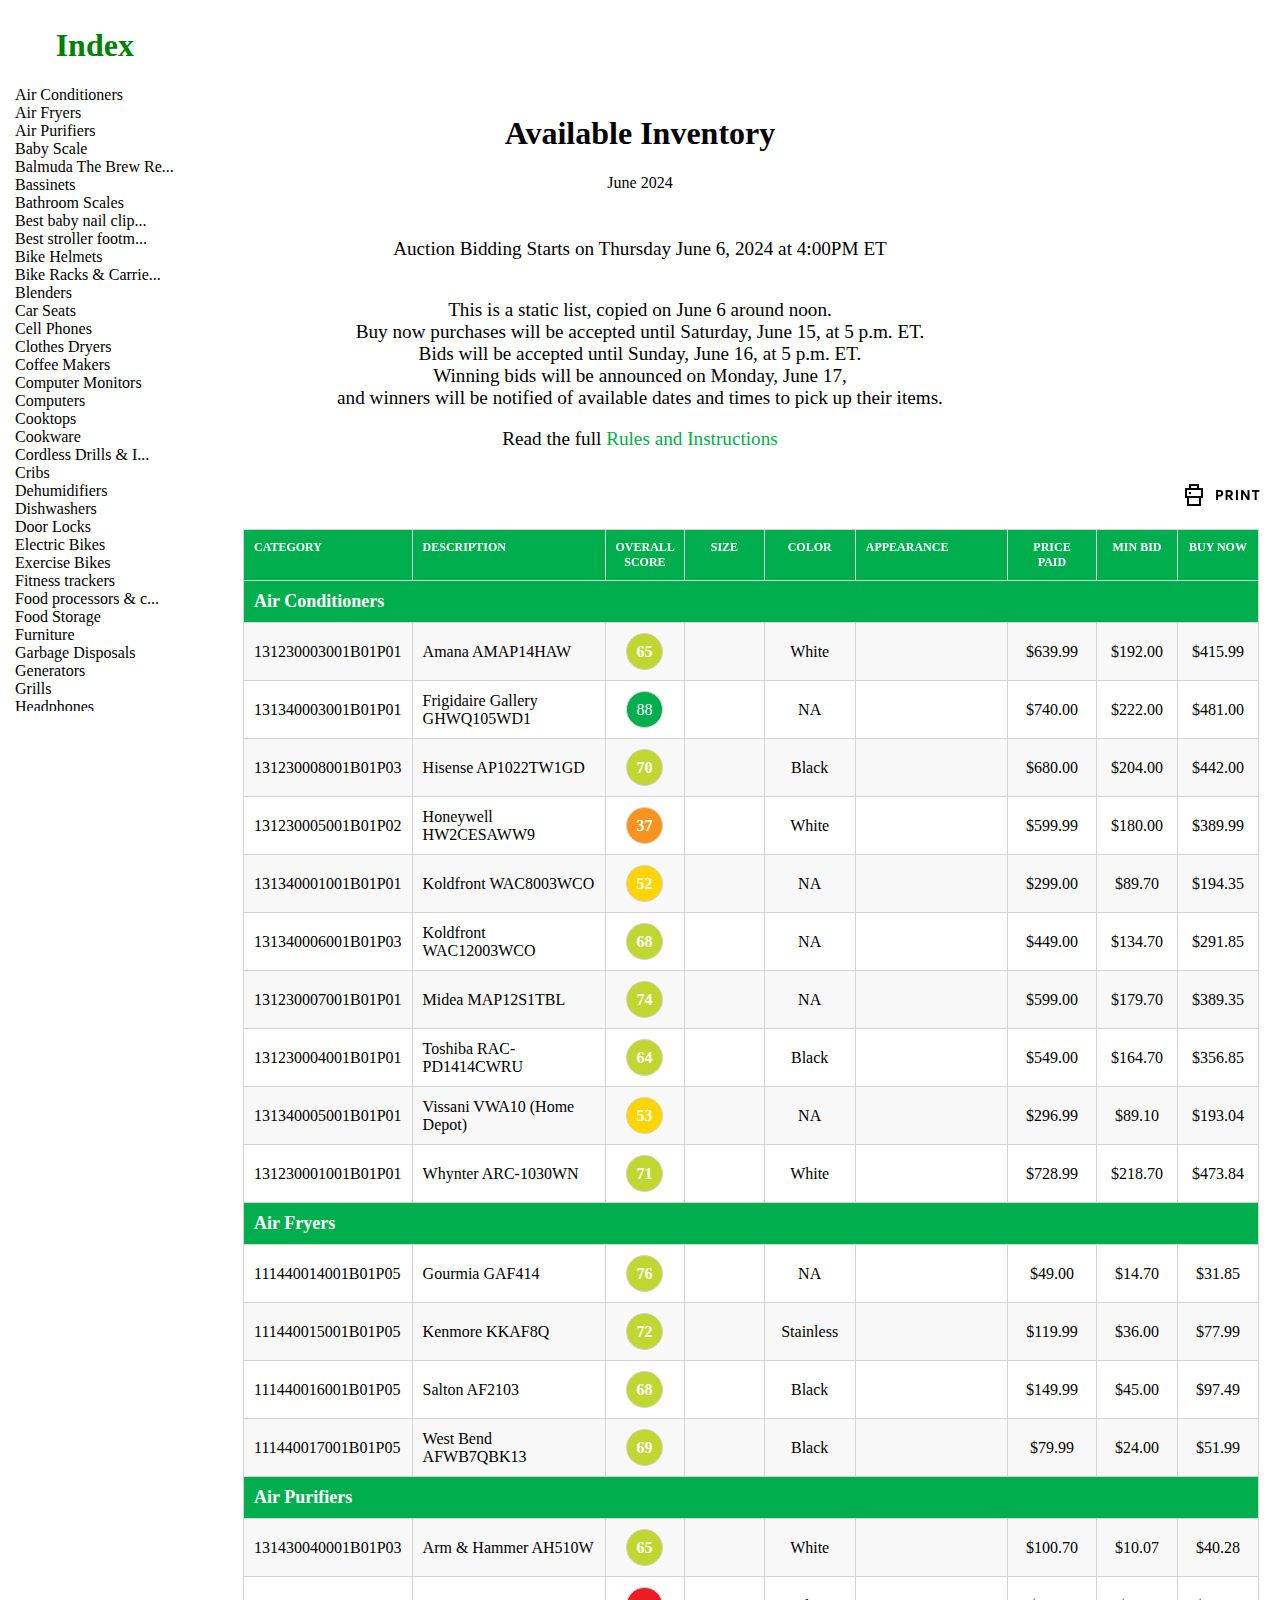
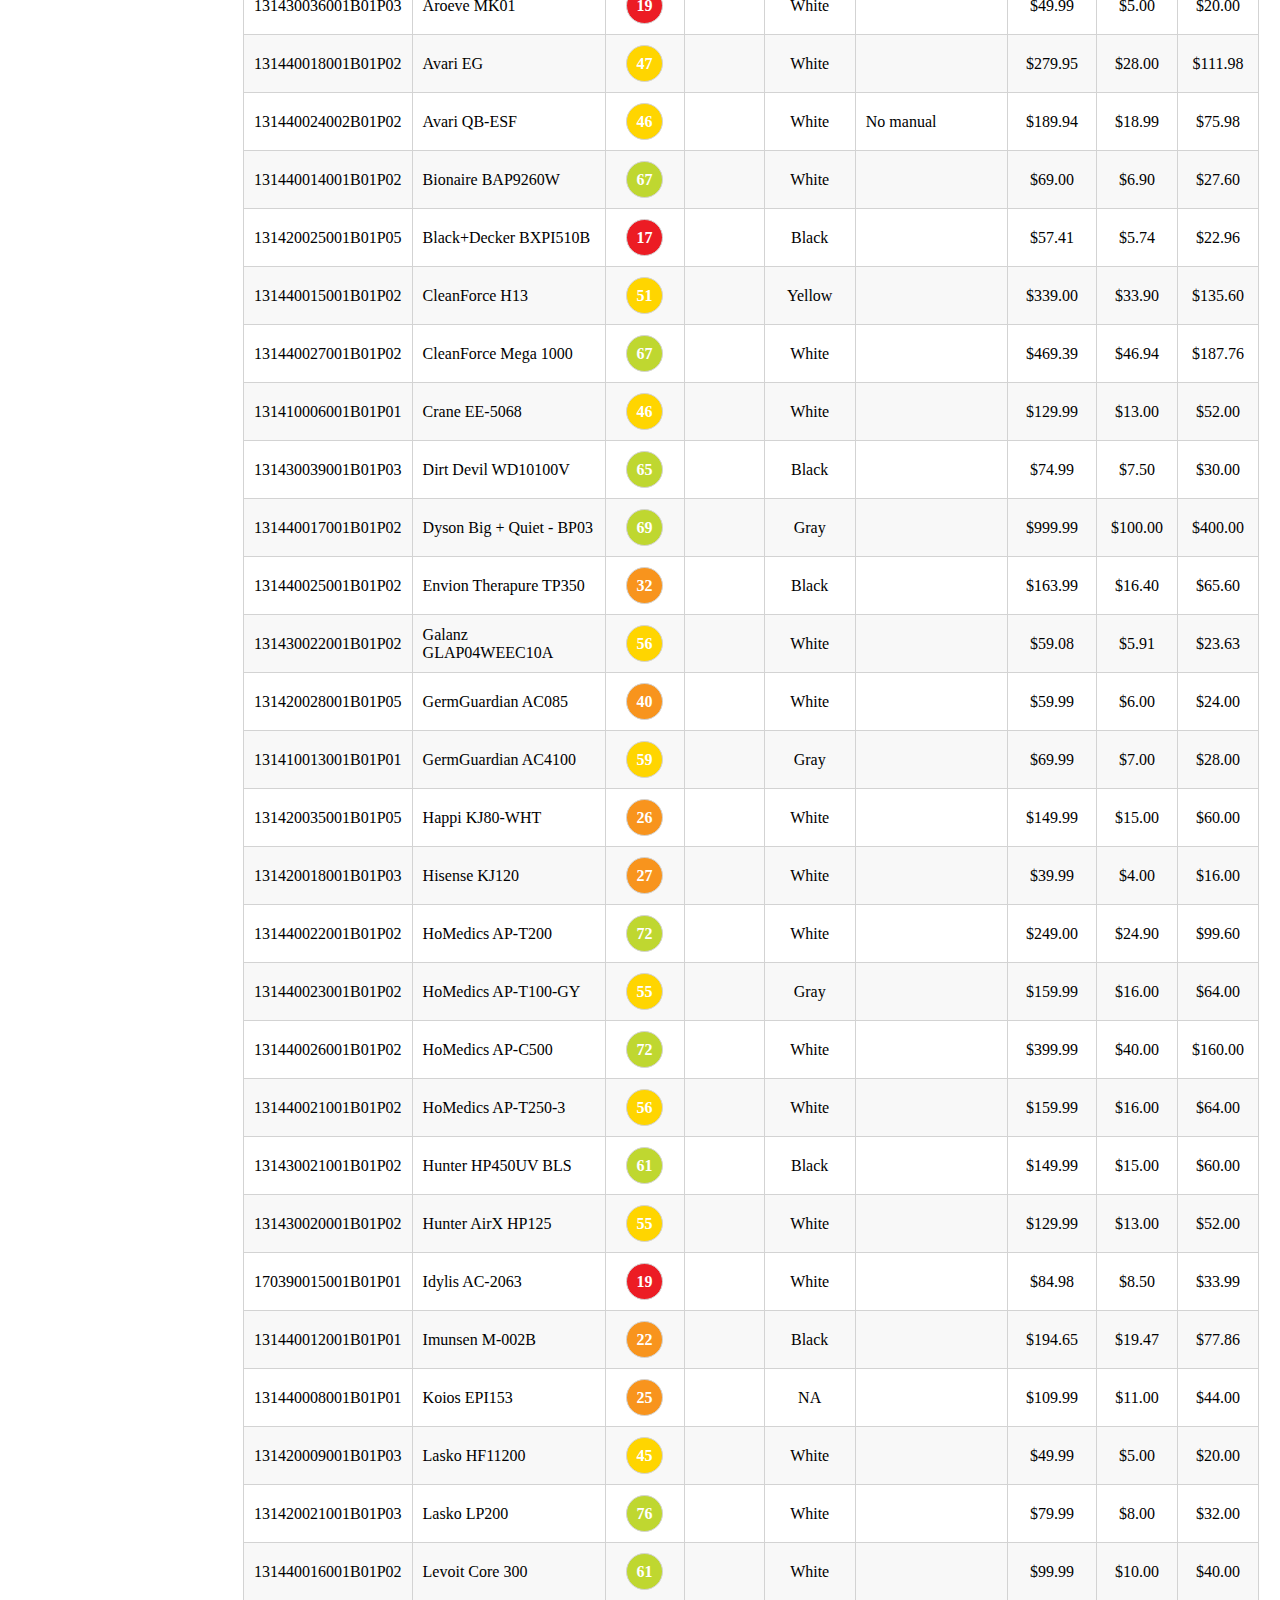
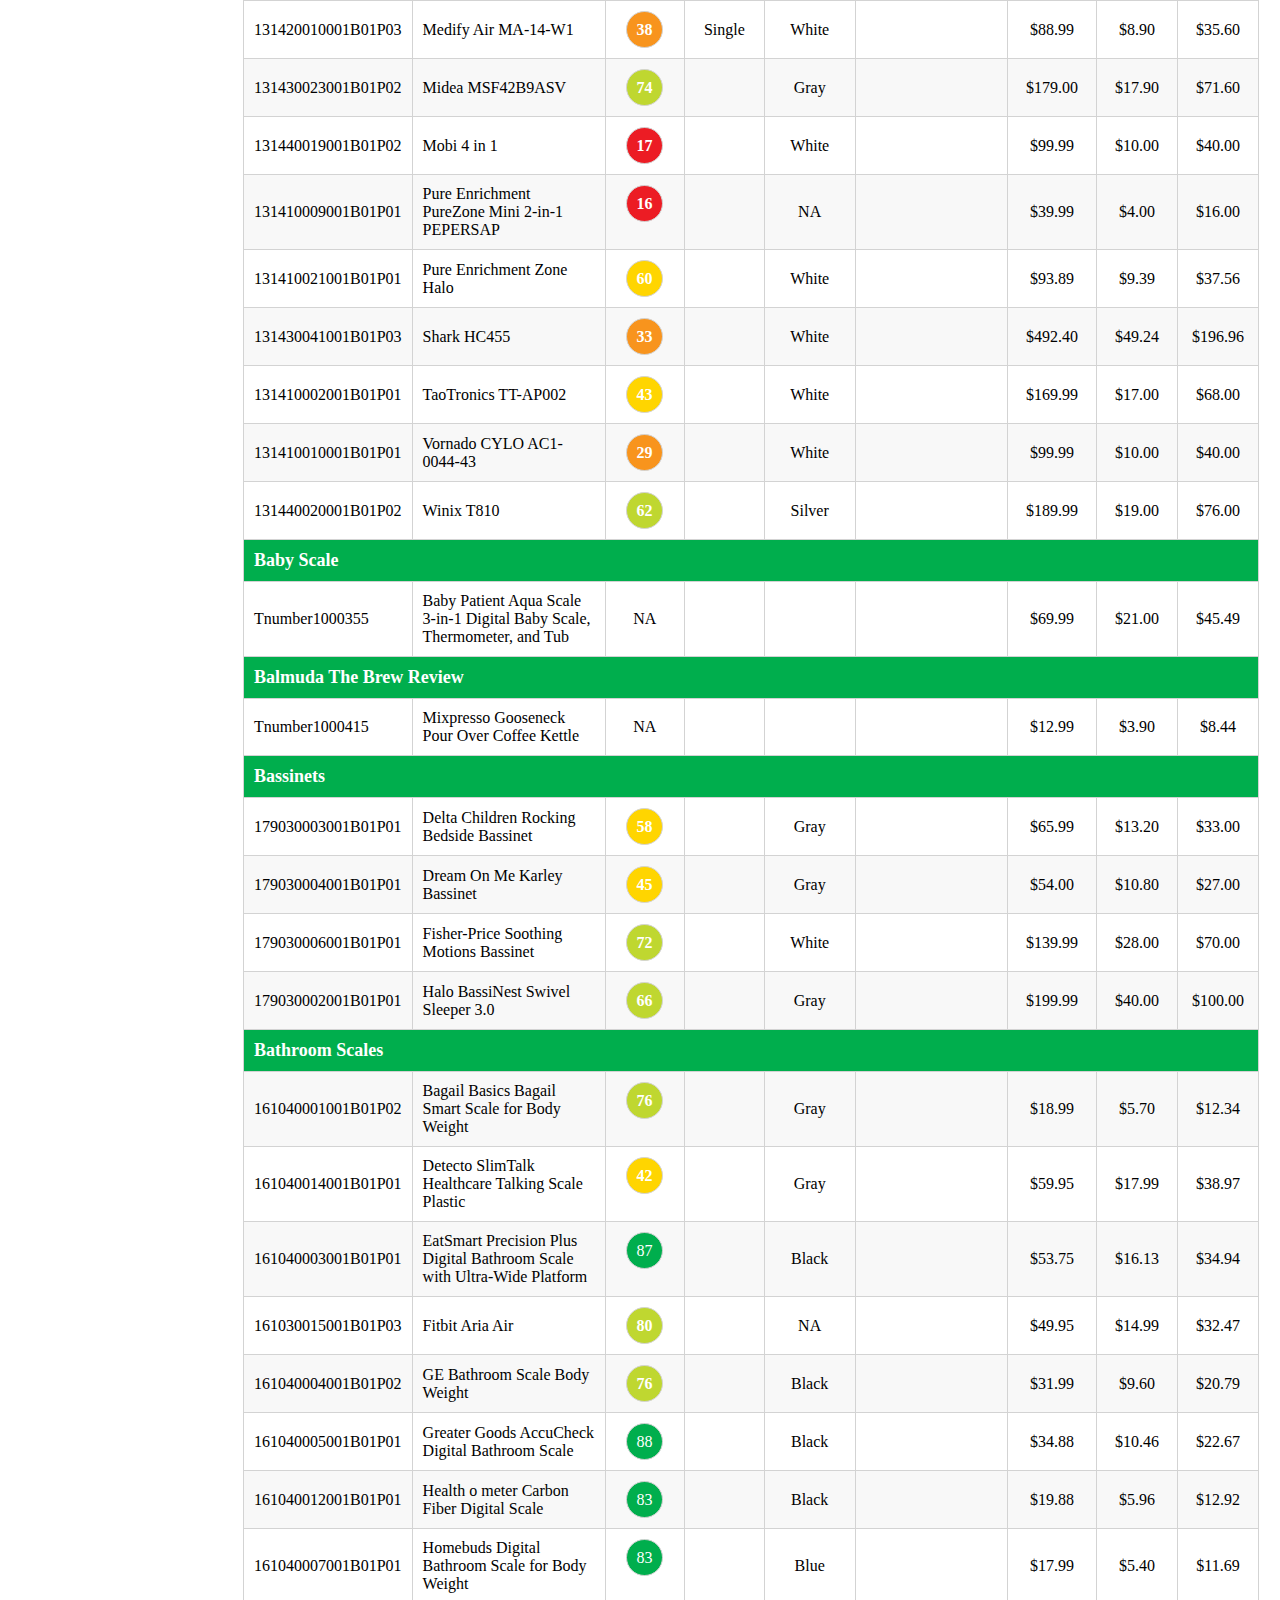
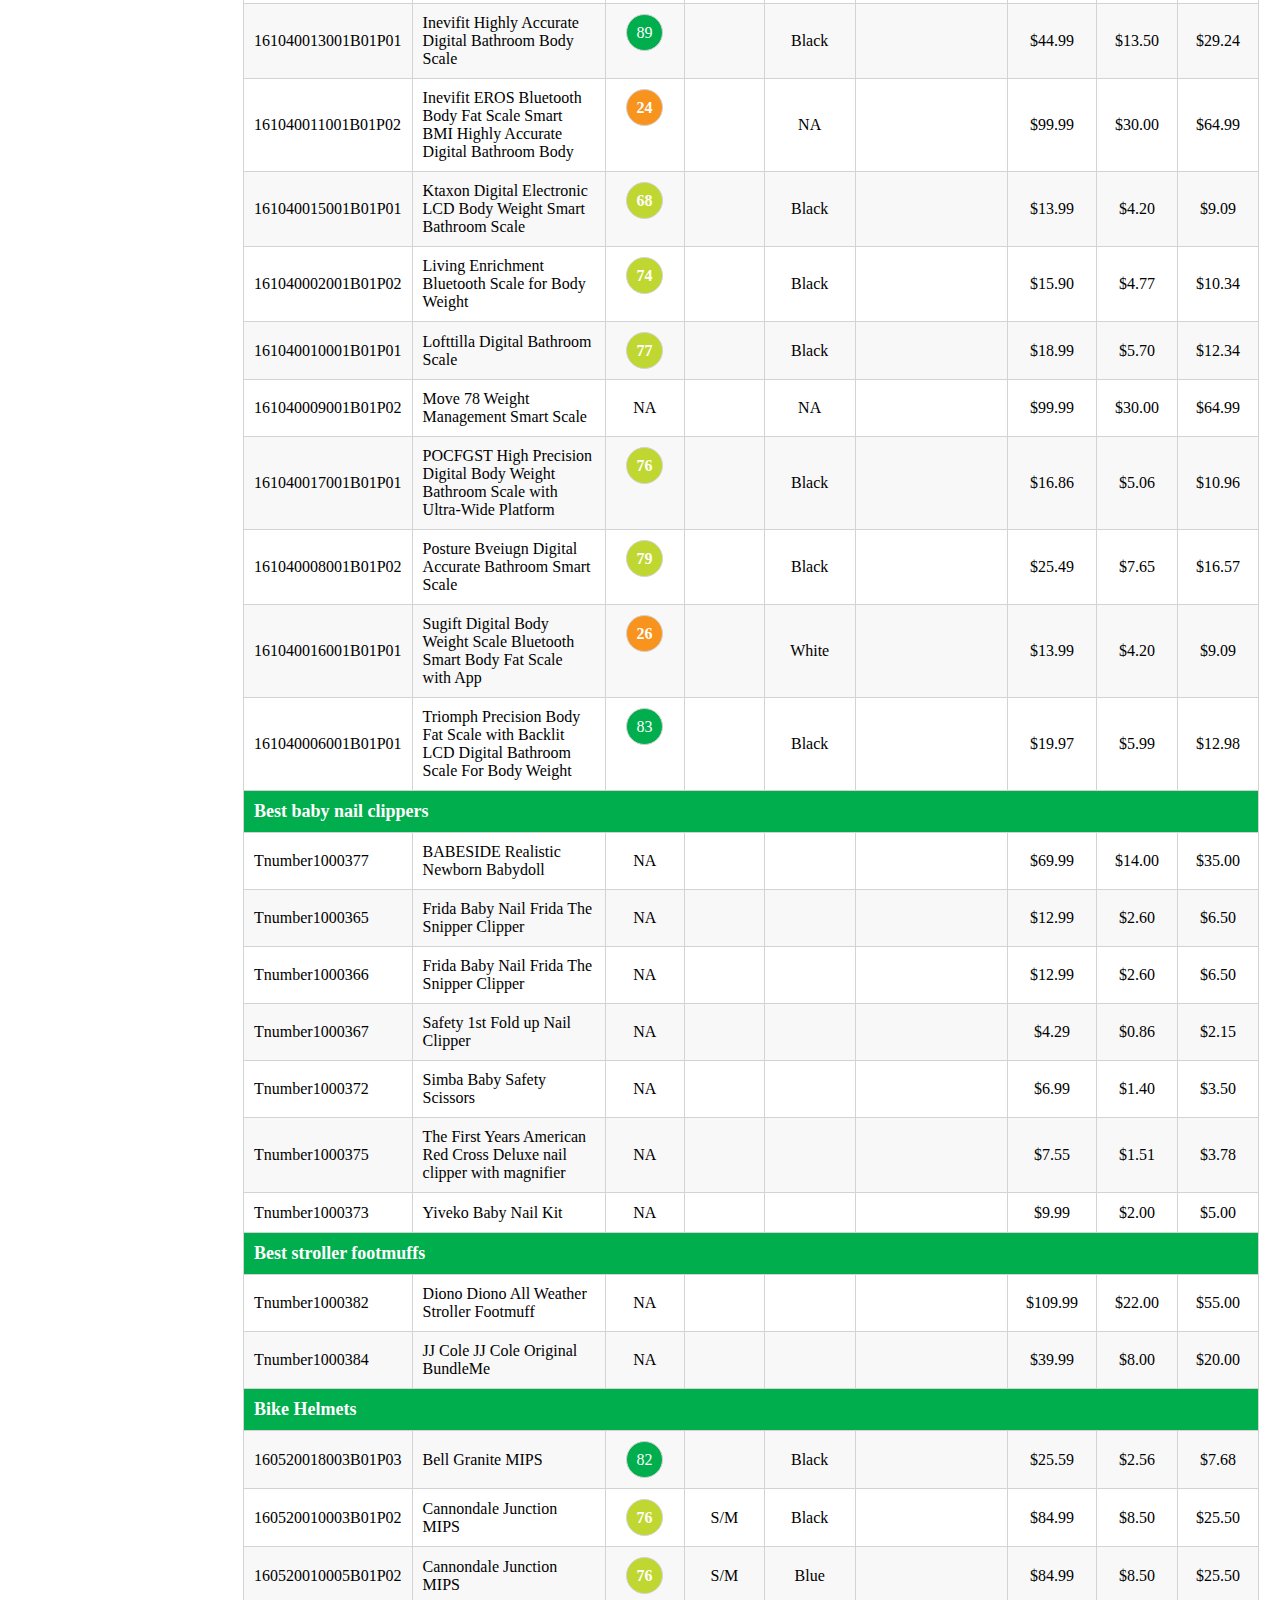
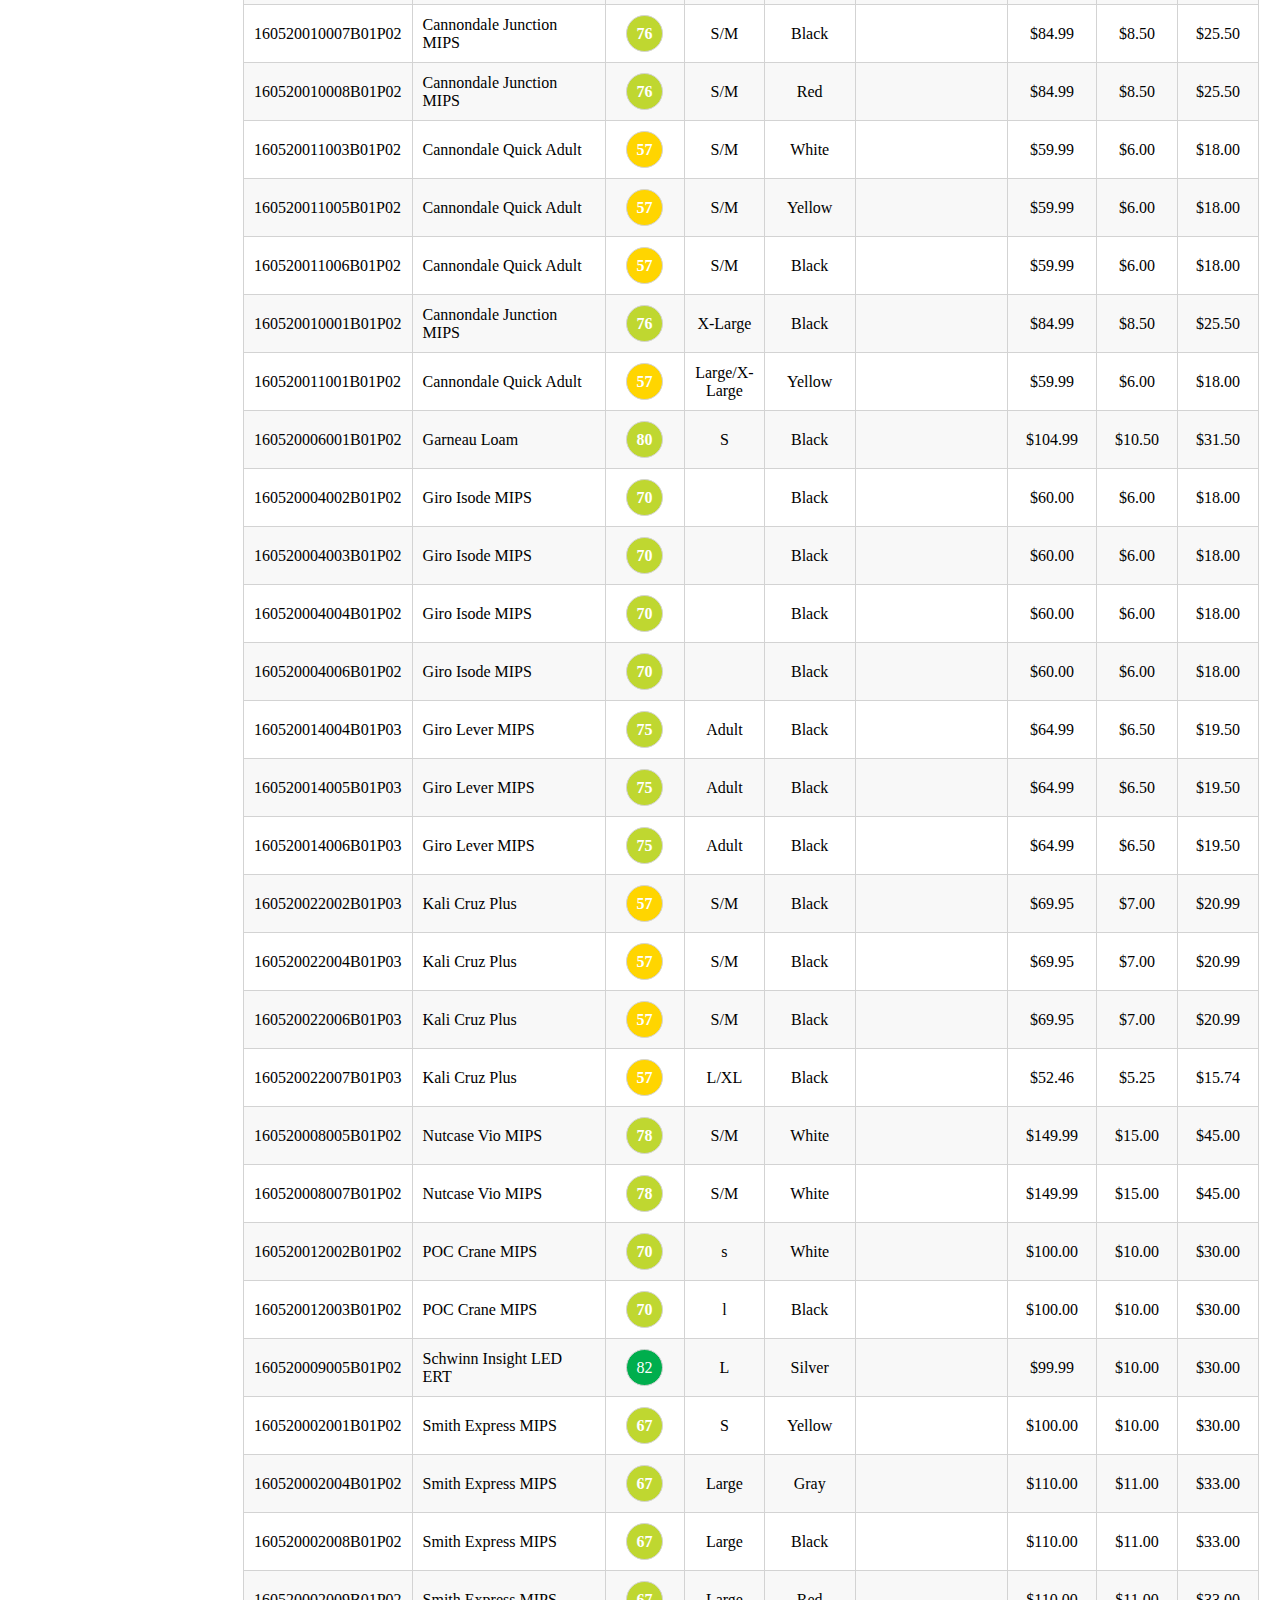
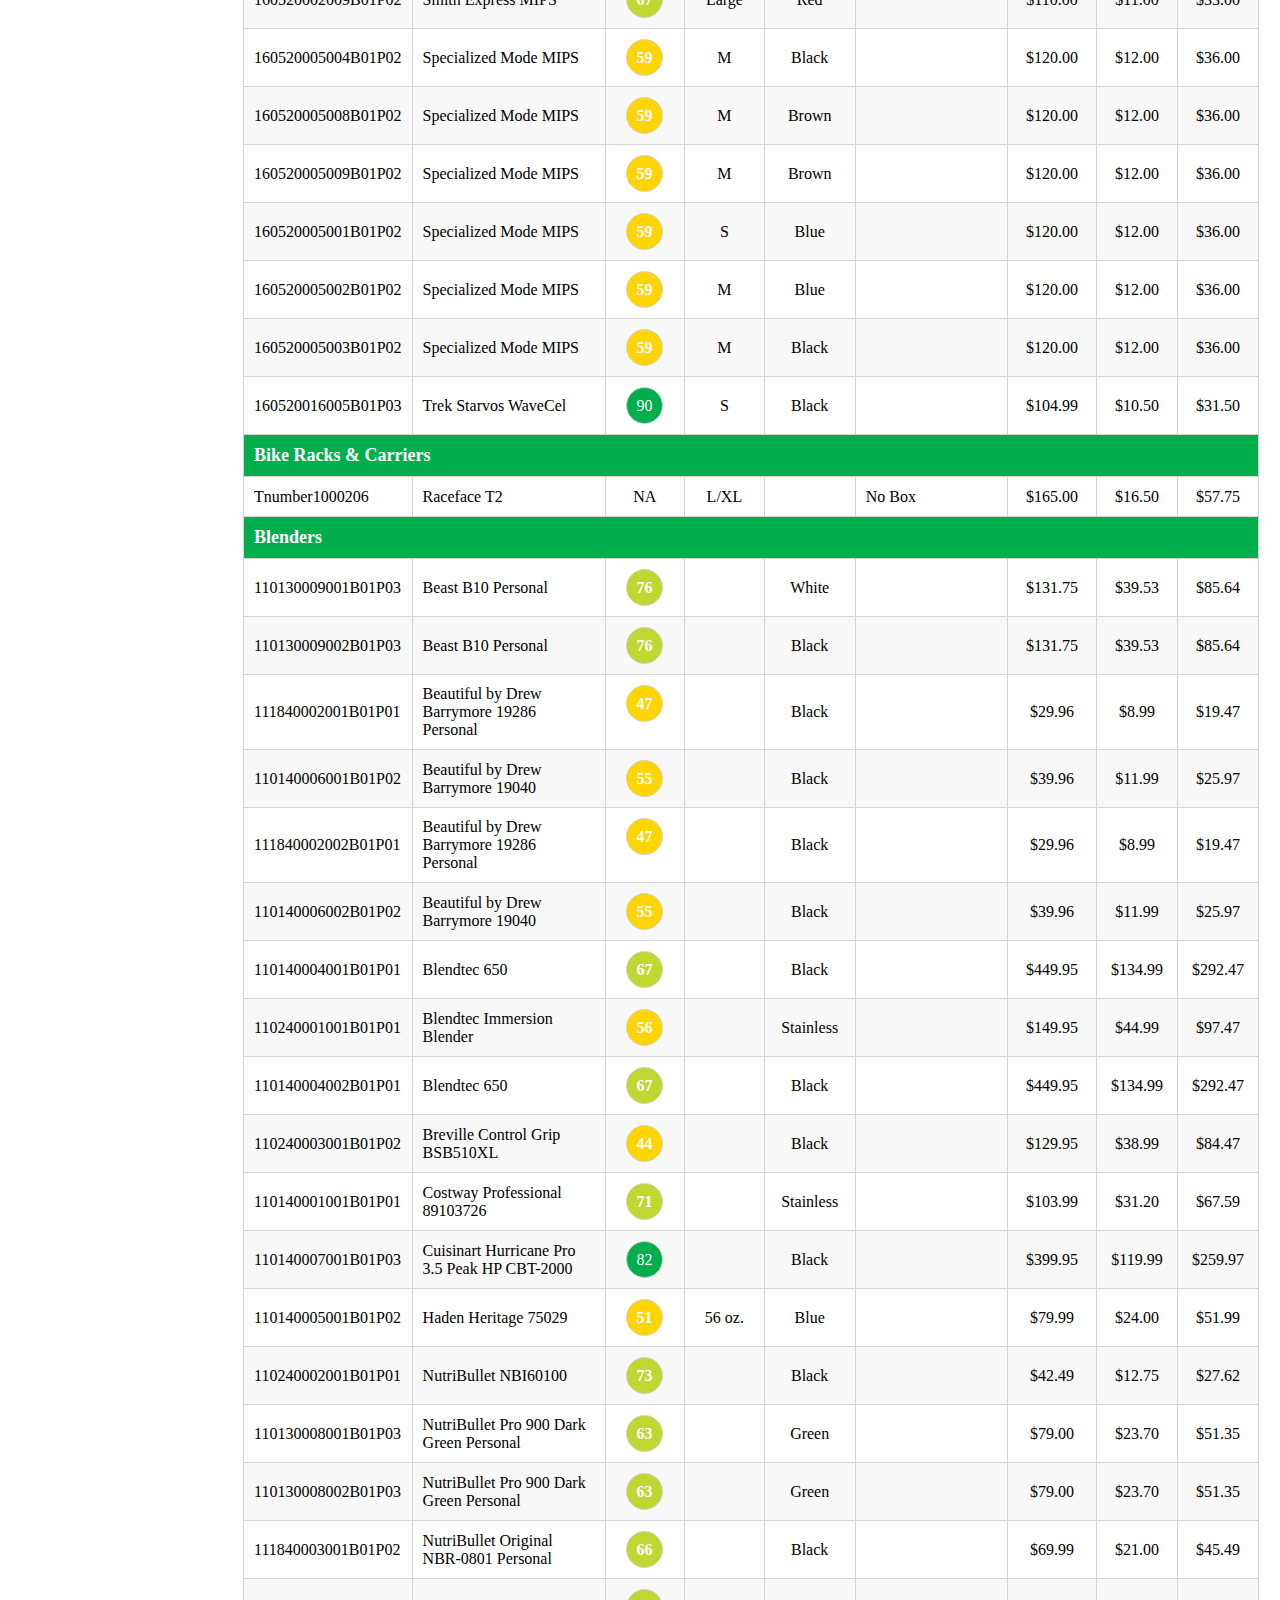
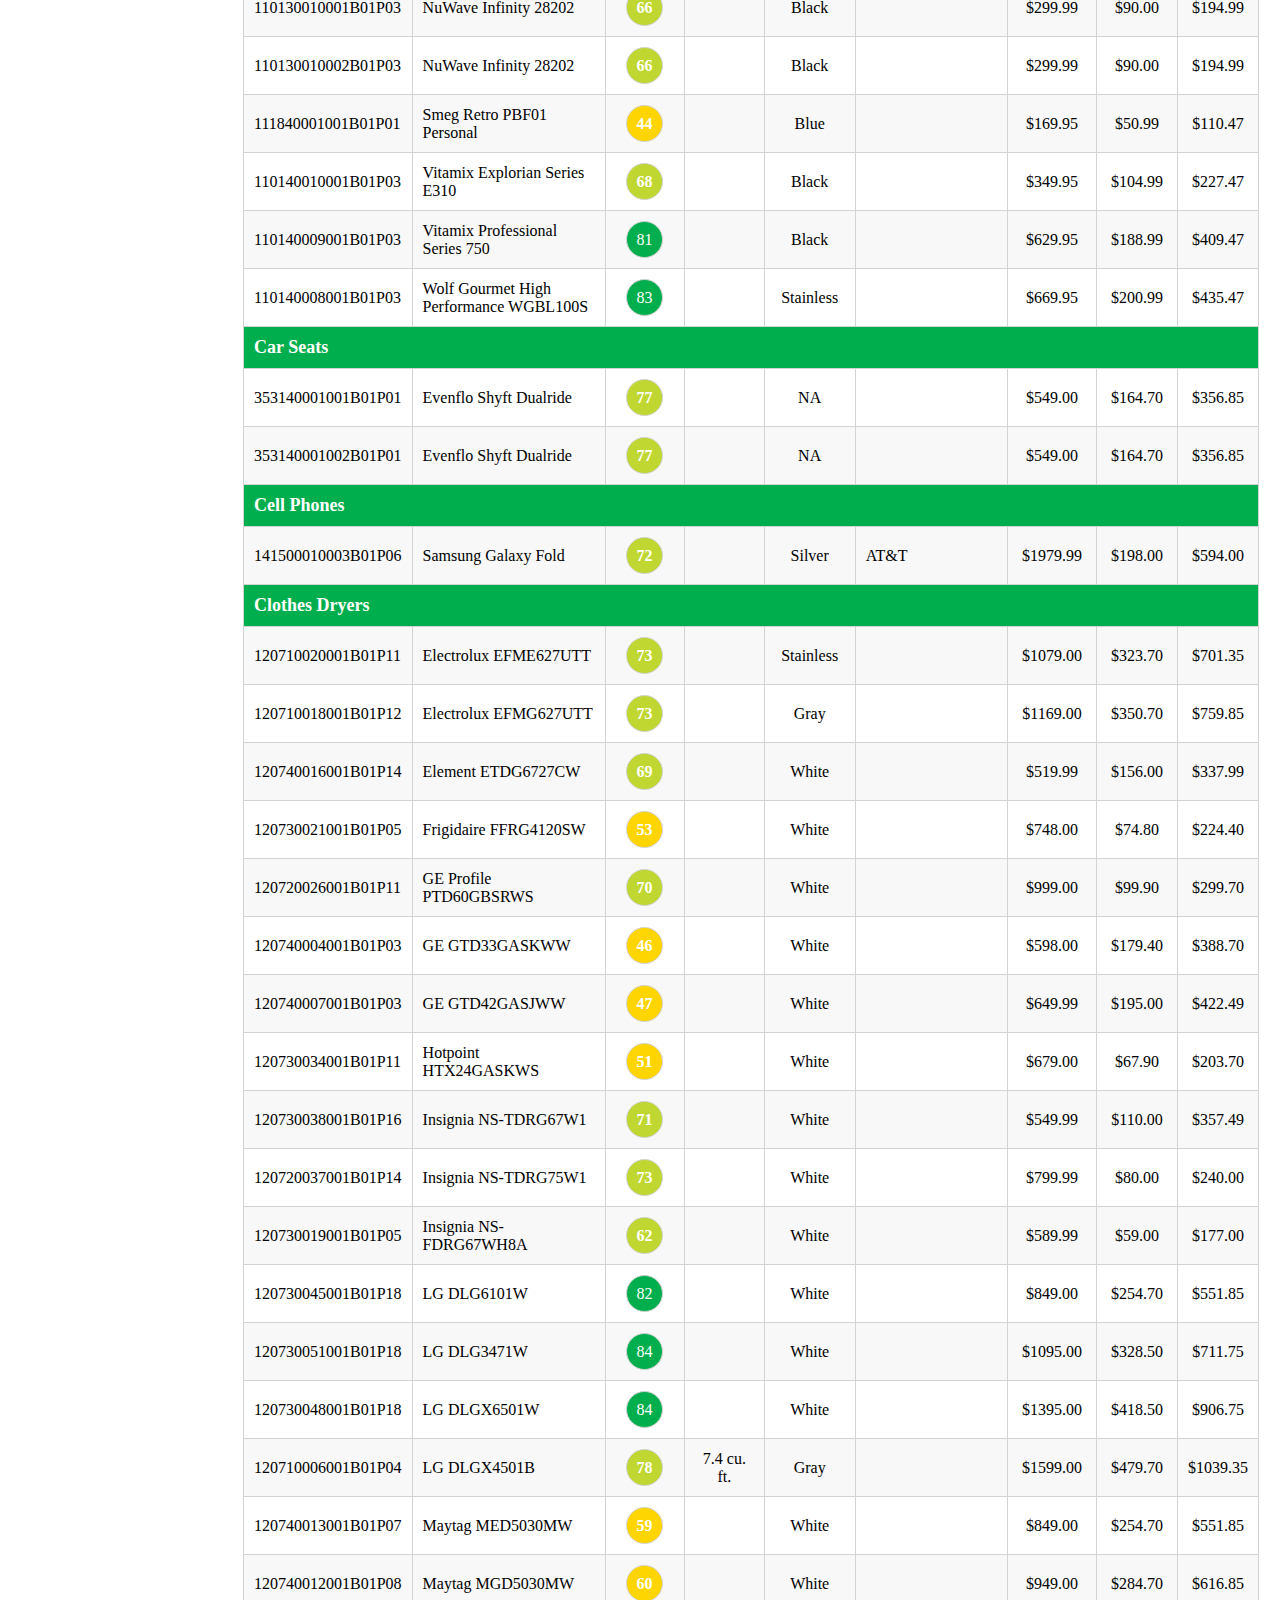
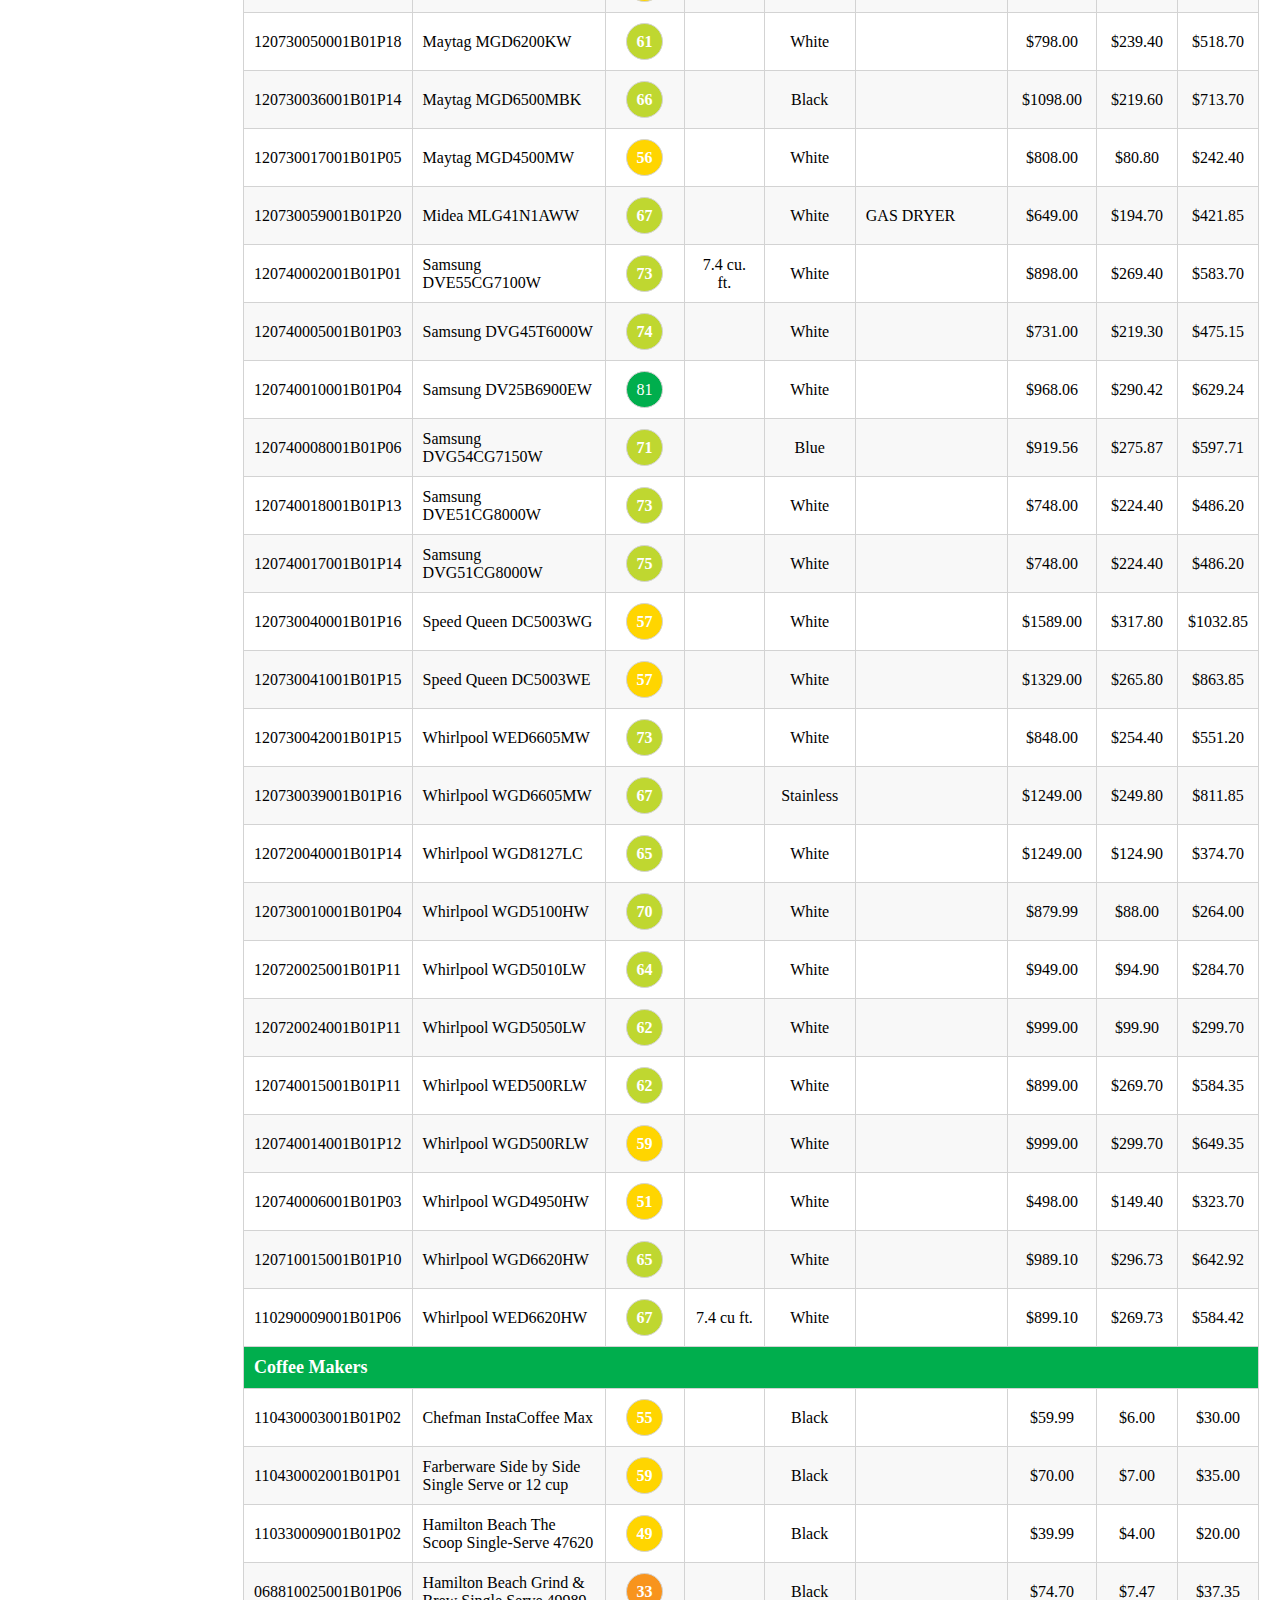
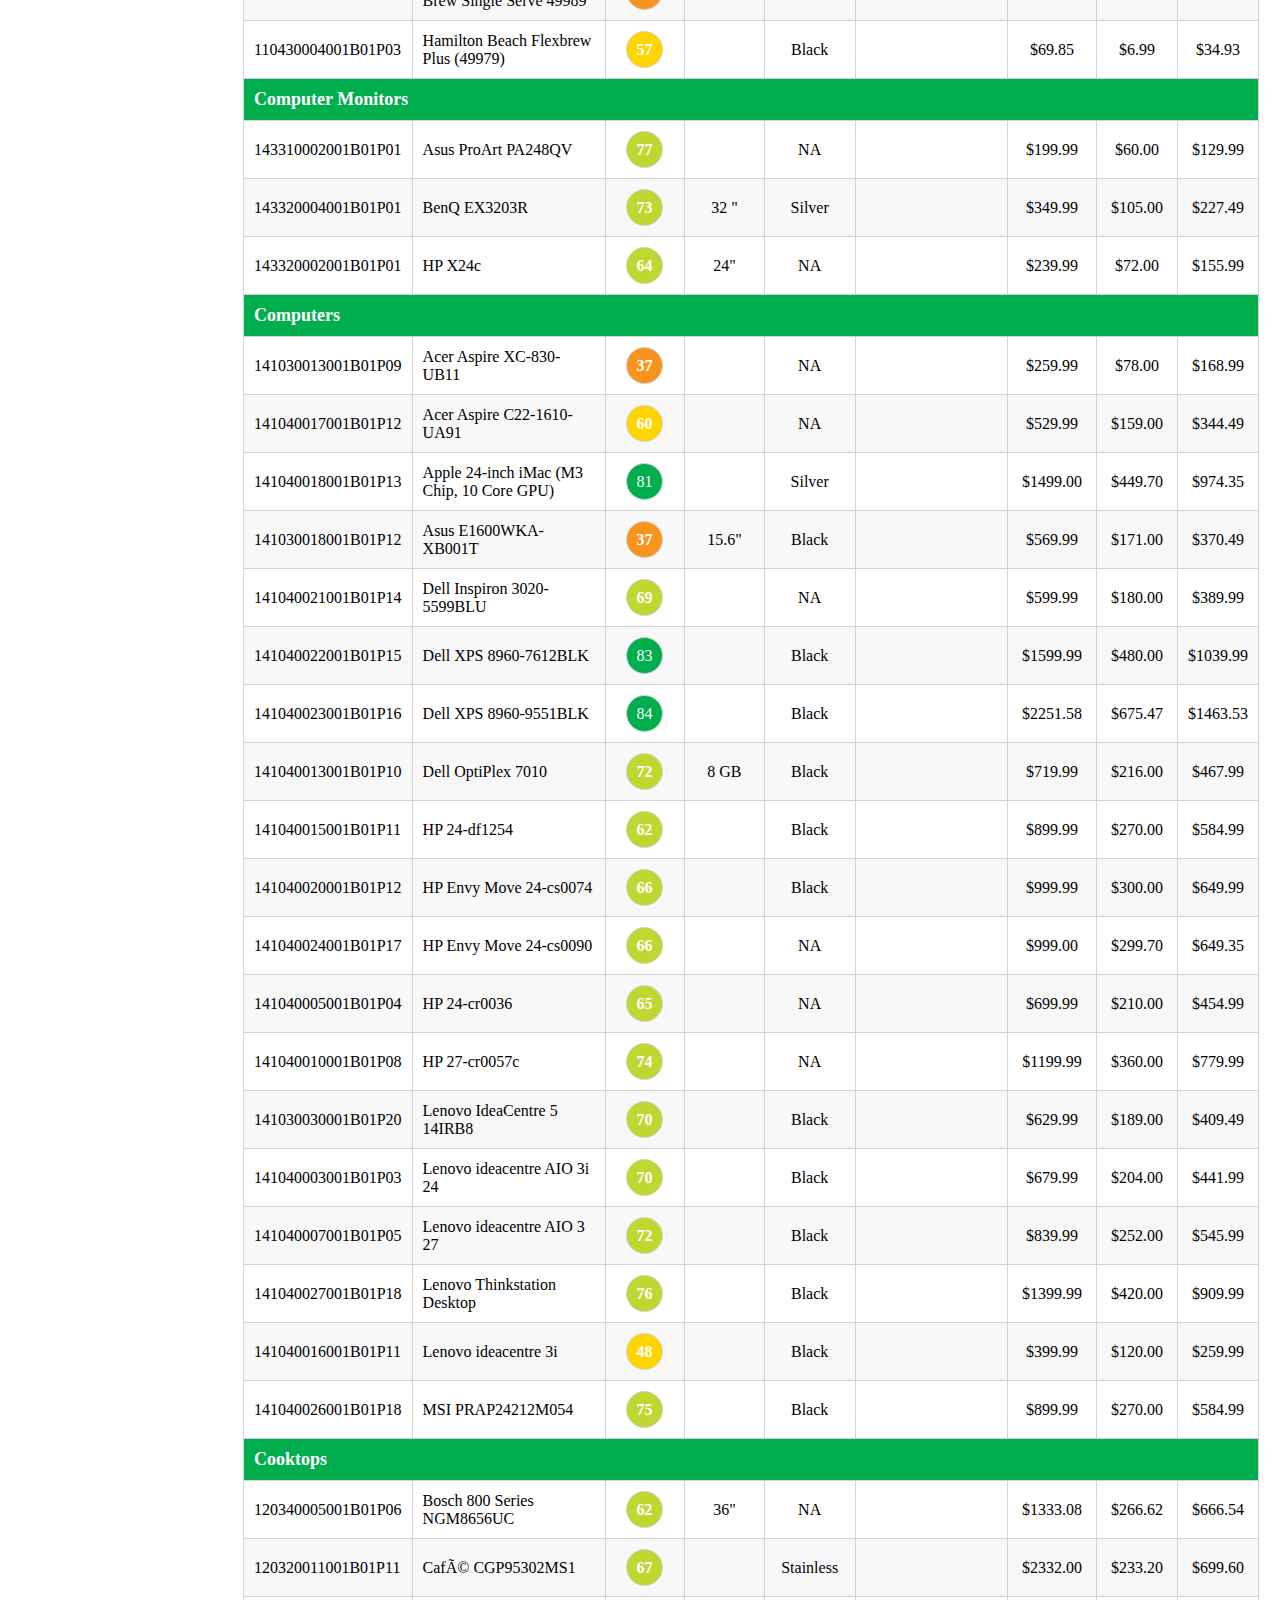
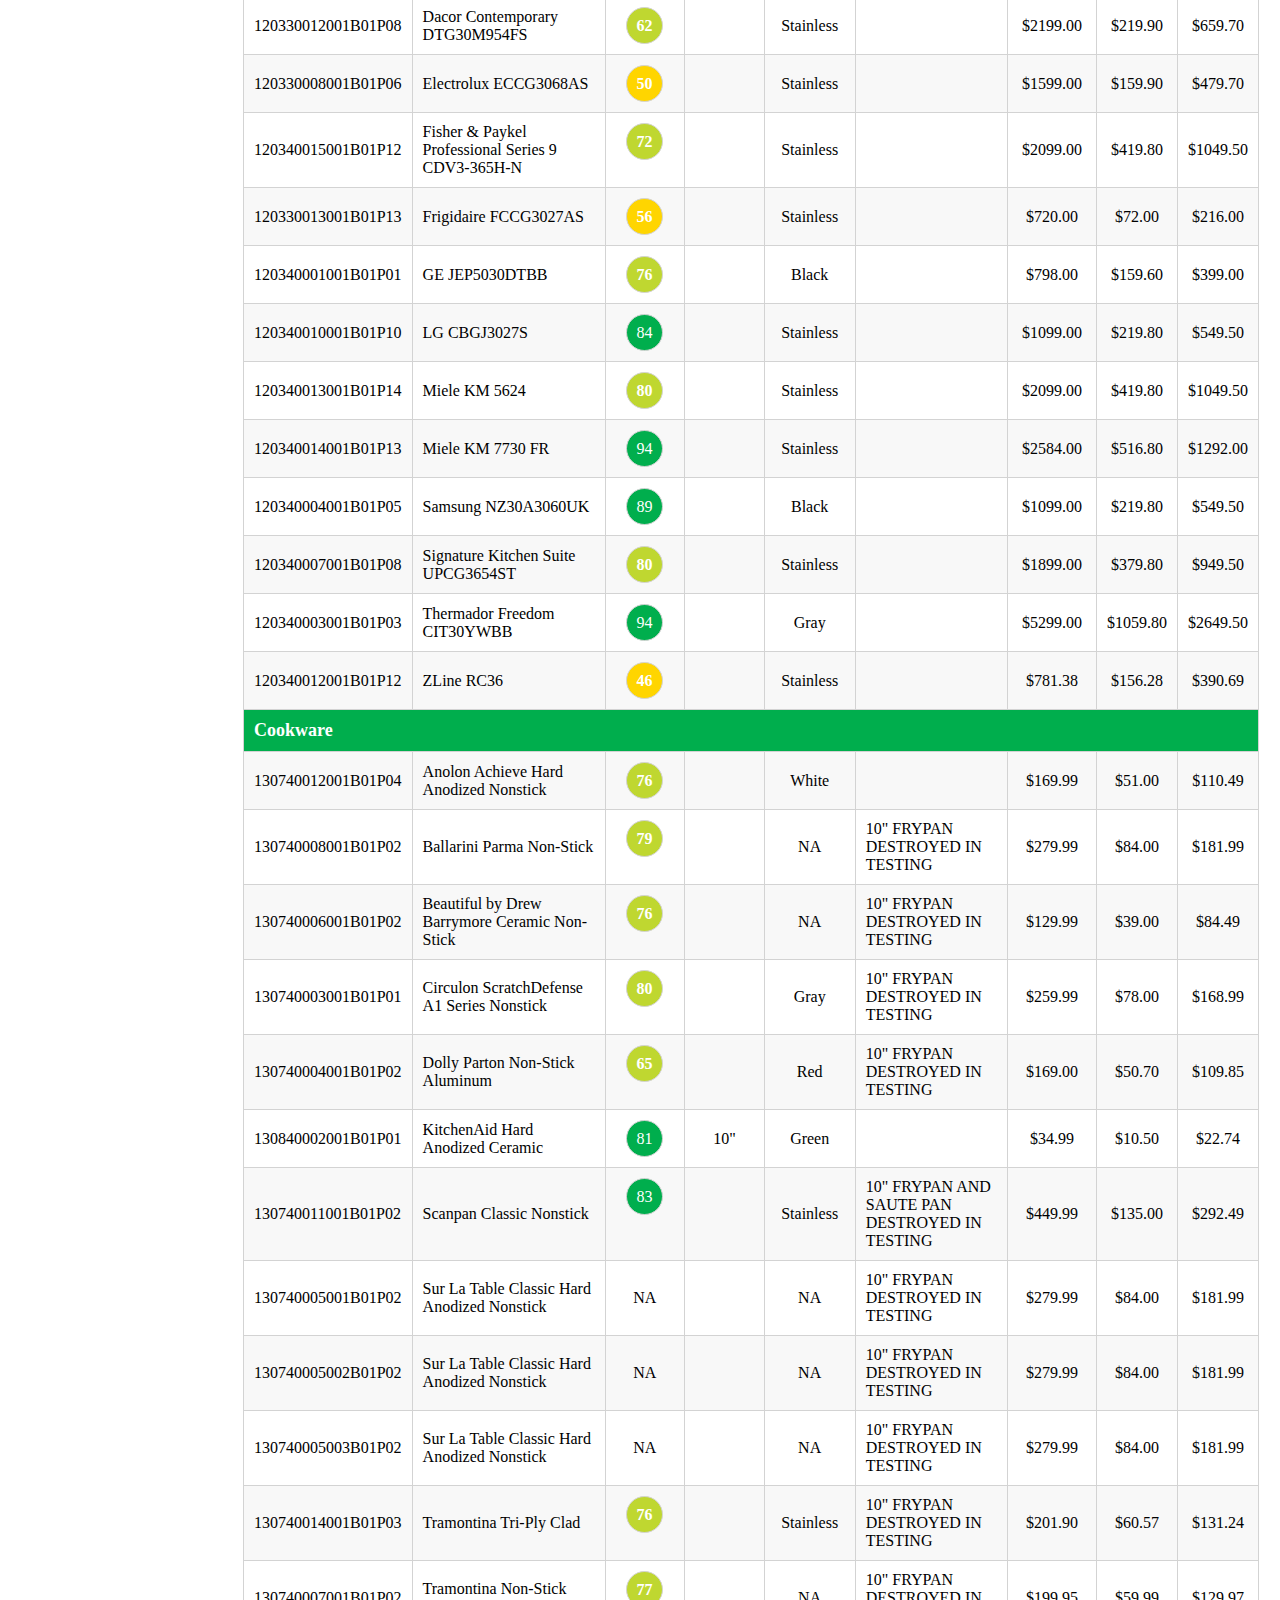
